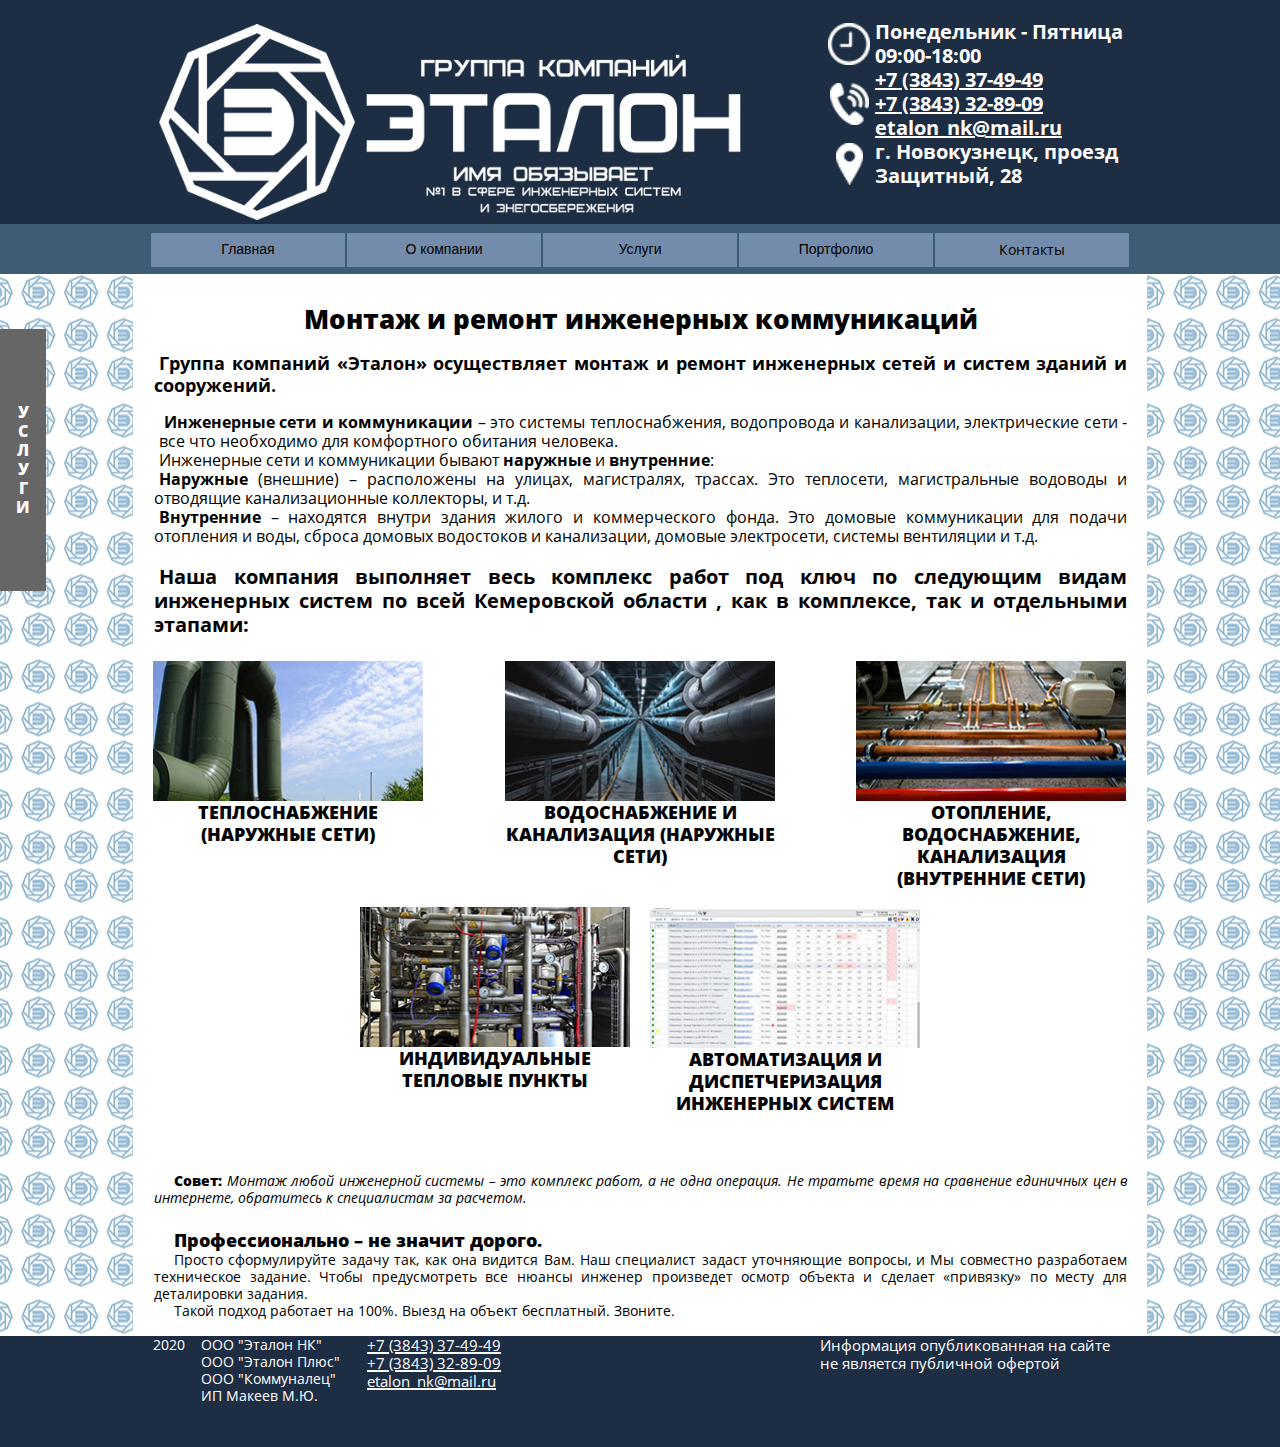
==== assembling.html @ 08f362ea "Upd300320_3" ====
<!DOCTYPE html>
<html class="nojs html css_verticalspacer" lang="ru-RU">
 <head>

  <meta http-equiv="Content-type" content="text/html;charset=UTF-8"/>
  <meta name="generator" content="2018.0.0.379"/>
  <meta name="viewport" content="width=device-width, initial-scale=1.0"/>
  
  <script type="text/javascript">
   // Update the 'nojs'/'js' class on the html node
document.documentElement.className = document.documentElement.className.replace(/\bnojs\b/g, 'js');

// Check that all required assets are uploaded and up-to-date
if(typeof Muse == "undefined") window.Muse = {}; window.Muse.assets = {"required":["museutils.js", "museconfig.js", "jquery.watch.js", "jquery.musepolyfill.bgsize.js", "jquery.musemenu.js", "jquery.museresponsive.js", "require.js", "assembling.css"], "outOfDate":[]};
</script>
  
  <title>ГК &quot;Эталон&quot; - Монтаж и ремонт инженерных коммуникаций</title>
  <!-- CSS -->
  <link rel="stylesheet" type="text/css" href="css/site_global.css?crc=3887733392"/>
  <link rel="stylesheet" type="text/css" href="css/master_sch-a.css?crc=84091119"/>
  <link rel="stylesheet" type="text/css" href="css/assembling.css?crc=327675519" id="pagesheet"/>
  <!-- IE-only CSS -->
  <!--[if lt IE 9]>
  <link rel="stylesheet" type="text/css" href="css/nomq_preview_master_sch-a.css?crc=351978125"/>
  <link rel="stylesheet" type="text/css" href="css/nomq_assembling.css?crc=220797896" id="nomq_pagesheet"/>
  <![endif]-->
  <!-- JS includes -->
  <!--[if lt IE 9]>
  <script src="scripts/html5shiv.js?crc=4241844378" type="text/javascript"></script>
  <![endif]-->
    <!--/*

*/
-->
 </head>
 <body>

  <div class="breakpoint active" id="bp_infinity" data-min-width="1367"><!-- responsive breakpoint node -->
   <div class="clearfix" id="page"><!-- group -->
    <div class="clearfix grpelem" id="ppu29450-3"><!-- column -->
     <div class="clearfix colelem shared_content" id="pu29450-3" data-content-guid="pu29450-3_content"><!-- group -->
      <div class="browser_width grpelem shared_content" id="u29450-3-bw" data-content-guid="u29450-3-bw_content">
       <div class="clearfix" id="u29450-3"><!-- content -->
        <p>&nbsp;</p>
       </div>
      </div>
      <a class="nonblock nontext grpelem shared_content" id="u102" href="index.html" data-content-guid="u102_content"><!-- content --></a>
      <div class="clearfix grpelem shared_content" id="u96295" data-content-guid="u96295_content"><!-- column -->
       <div class="clearfix colelem" id="pu128"><!-- group -->
        <div class="grpelem shared_content" id="u128" data-content-guid="u128_content"><!-- content --></div>
        <div class="clearfix grpelem shared_content" id="u164-6" data-content-guid="u164-6_content"><!-- content -->
         <p id="u164-2">Понедельник - Пятница</p>
         <p id="u164-4">09:00-18:00</p>
        </div>
       </div>
       <div class="clearfix colelem" id="pu140"><!-- group -->
        <div class="grpelem shared_content" id="u140" data-content-guid="u140_content"><!-- content --></div>
        <div class="ts clearfix grpelem shared_content" id="u168-11" data-content-guid="u168-11_content"><!-- content -->
         <p id="u168-3"><a class="nonblock" href="tel:+73843374949"><span id="u168">+7 (3843) 37-49-49</span></a></p>
         <p id="u168-6"><a class="nonblock" href="tel:+73843328909"><span id="u168-4">+7 (3843) 32-89-09</span></a></p>
         <p id="u168-9"><a class="nonblock" href="mailto:etalon_nk@mail.ru"><span id="u168-7">etalon_nk@mail.ru</span></a></p>
        </div>
       </div>
       <div class="clearfix colelem" id="pu152"><!-- group -->
        <div class="grpelem shared_content" id="u152" data-content-guid="u152_content"><!-- content --></div>
        <div class="clearfix grpelem shared_content" id="u172-4" data-content-guid="u172-4_content"><!-- content -->
         <p id="u172-2">г. Новокузнецк, проезд Защитный, 28</p>
        </div>
       </div>
      </div>
     </div>
     <div class="browser_width colelem" id="u182-bw">
      <div id="u182"><!-- group -->
       <div class="clearfix" id="u182_align_to_page">
        <nav class="MenuBar clearfix grpelem" id="menuu217"><!-- horizontal box -->
         <div class="MenuItemContainer clearfix grpelem" id="u225"><!-- vertical box -->
          <a class="nonblock nontext MenuItem MenuItemWithSubMenu borderbox clearfix colelem" id="u226" href="index.html"><!-- horizontal box --><div class="MenuItemLabel NoWrap clearfix grpelem" id="u228-4"><!-- content --><p class="shared_content" data-content-guid="u228-4_0_content">Главная</p></div></a>
         </div>
         <div class="MenuItemContainer clearfix grpelem" id="u15649"><!-- vertical box -->
          <a class="nonblock nontext MenuItem MenuItemWithSubMenu borderbox clearfix colelem" id="u15650" href="company.html"><!-- horizontal box --><div class="MenuItemLabel NoWrap clearfix grpelem" id="u15652-4"><!-- content --><p class="shared_content" data-content-guid="u15652-4_0_content">О компании</p></div></a>
         </div>
         <div class="MenuItemContainer clearfix grpelem" id="u15670"><!-- vertical box -->
          <a class="nonblock nontext MenuItem MenuItemWithSubMenu borderbox clearfix colelem" id="u15671" href="services.html"><!-- horizontal box --><div class="MenuItemLabel NoWrap clearfix grpelem" id="u15672-4"><!-- content --><p class="shared_content" data-content-guid="u15672-4_0_content">Услуги</p></div></a>
         </div>
         <div class="MenuItemContainer clearfix grpelem" id="u15896"><!-- vertical box -->
          <a class="nonblock nontext MenuItem MenuItemWithSubMenu borderbox clearfix colelem" id="u15897" href="portfolio.html"><!-- horizontal box --><div class="MenuItemLabel NoWrap clearfix grpelem" id="u15900-4"><!-- content --><p class="shared_content" data-content-guid="u15900-4_0_content">Портфолио</p></div></a>
         </div>
         <div class="MenuItemContainer clearfix grpelem" id="u16085"><!-- vertical box -->
          <a class="nonblock nontext MenuItem MenuItemWithSubMenu borderbox clearfix colelem" id="u16086" href="contacts.html"><!-- horizontal box --><div class="MenuItemLabel NoWrap clearfix grpelem" id="u16089-4"><!-- content --><p class="shared_content" data-content-guid="u16089-4_0_content">Контакты</p></div></a>
         </div>
        </nav>
       </div>
      </div>
     </div>
     <div class="clearfix colelem shared_content" id="u14480-5" data-content-guid="u14480-5_content"><!-- content -->
      <p>&nbsp;</p>
      <h1>Монтаж и ремонт инженерных коммуникаций</h1>
     </div>
     <div class="clearfix colelem shared_content" id="u71343" data-content-guid="u71343_content"><!-- group -->
      <div class="clearfix grpelem" id="u14483-25"><!-- content -->
       <p id="u14483">&nbsp;</p>
       <p id="u14483-3">Группа компаний «Эталон» осуществляет монтаж и ремонт инженерных сетей и систем зданий и сооружений.</p>
       <p id="u14483-4">&nbsp;</p>
       <p id="u14483-7"><span id="u14483-5">Инженерные сети и коммуникации</span> – это системы теплоснабжения, водопровода и канализации, электрические сети - все что необходимо для комфортного обитания человека.</p>
       <p id="u14483-13">Инженерные сети и коммуникации бывают <span id="u14483-9">наружные </span>и <span id="u14483-11">внутренние</span>:</p>
       <p id="u14483-16"><span id="u14483-14">Наружные</span> (внешние) – расположены на улицах, магистралях, трассах. Это теплосети, магистральные водоводы и отводящие канализационные коллекторы, и т.д.</p>
       <p id="u14483-19"><span id="u14483-17">Внутренние</span> – находятся внутри здания жилого и коммерческого фонда. Это домовые коммуникации для подачи отопления и воды, сброса домовых водостоков и канализации, домовые электросети, системы вентиляции и т.д.</p>
       <p id="u14483-20">&nbsp;</p>
       <p id="u14483-22">Наша компания выполняет весь комплекс работ под ключ по следующим видам инженерных систем по всей Кемеровской области , как в комплексе, так и отдельными этапами:</p>
       <p id="u14483-23">&nbsp;</p>
      </div>
     </div>
     <div class="clearfix colelem shared_content" id="pu96325" data-content-guid="pu96325_content"><!-- group -->
      <div class="clearfix grpelem shared_content" id="u96325" data-content-guid="u96325_content"><!-- column -->
       <a class="nonblock nontext museBGSize shadow colelem" id="u96326" href="teplosnab.html"><!-- simple frame --></a>
       <a class="nonblock nontext clearfix colelem" id="u96327-4" href="teplosnab.html"><!-- content --><p>ТЕПЛОСНАБЖЕНИЕ (НАРУЖНЫЕ СЕТИ)</p></a>
      </div>
      <div class="clearfix grpelem shared_content" id="u96455" data-content-guid="u96455_content"><!-- column -->
       <a class="nonblock nontext museBGSize shadow colelem" id="u96456" href="vodosnab.html"><!-- simple frame --></a>
       <a class="nonblock nontext clearfix colelem" id="u96457-4" href="vodosnab.html"><!-- content --><p>Водоснабжение и канализация (наружные сети)</p></a>
      </div>
      <div class="clearfix grpelem shared_content" id="u96390" data-content-guid="u96390_content"><!-- column -->
       <a class="nonblock nontext museBGSize shadow colelem" id="u96391" href="vnutr.html"><!-- simple frame --></a>
       <a class="nonblock nontext clearfix colelem" id="u96392-4" href="vnutr.html"><!-- content --><p>Отопление, водоснабжение, канализация (внутренние сети)</p></a>
      </div>
     </div>
     <div class="clearfix colelem shared_content" id="pu96520" data-content-guid="pu96520_content"><!-- group -->
      <div class="clearfix grpelem shared_content" id="u96520" data-content-guid="u96520_content"><!-- column -->
       <a class="nonblock nontext museBGSize shadow colelem" id="u96521" href="itp.html"><!-- simple frame --></a>
       <a class="nonblock nontext clearfix colelem" id="u96522-4" href="itp.html"><!-- content --><p>Индивидуальные тепловые пункты</p></a>
      </div>
      <div class="clearfix grpelem shared_content" id="u96585" data-content-guid="u96585_content"><!-- column -->
       <a class="nonblock nontext museBGSize shadow colelem" id="u96586" href="avtomat.html"><!-- simple frame --></a>
       <a class="nonblock nontext clearfix colelem" id="u96587-4" href="avtomat.html"><!-- content --><p>Автоматизация и диспетчеризация инженерных систем</p></a>
      </div>
     </div>
     <div class="clearfix colelem shared_content" id="u71376" data-content-guid="u71376_content"><!-- group -->
      <div class="clearfix grpelem" id="u14501-7"><!-- content -->
       <p id="u14501">&nbsp;</p>
       <p id="u14501-5"><span id="u14501-2">Совет:</span> <span id="u14501-4">Монтаж любой инженерной системы – это комплекс работ, а не одна операция. Не тратьте время на сравнение единичных цен в интернете, обратитесь к специалистам за расчетом.</span></p>
      </div>
     </div>
    </div>
    <nav class="MenuBar clearfix" id="menuu10044"><!-- vertical box -->
     <div class="MenuItemContainer clearfix colelem" id="u10045"><!-- horizontal box -->
      <div class="MenuItem MenuItemWithSubMenu clearfix grpelem" id="u10046"><!-- horizontal box -->
       <div class="MenuItemLabel clearfix grpelem" id="u10049-14"><!-- content -->
        <p class="shared_content" data-content-guid="u10049-14_0_content">У</p>
        <p class="shared_content" data-content-guid="u10049-14_1_content">С</p>
        <p class="shared_content" data-content-guid="u10049-14_2_content">Л</p>
        <p class="shared_content" data-content-guid="u10049-14_3_content">У</p>
        <p class="shared_content" data-content-guid="u10049-14_4_content">Г</p>
        <p class="shared_content" data-content-guid="u10049-14_5_content">И</p>
       </div>
      </div>
      <div class="SubMenu MenuLevel1 clearfix" id="u10050"><!-- vertical box -->
       <ul class="SubMenuView clearfix colelem" id="u10051"><!-- vertical box -->
        <li class="MenuItemContainer clearfix colelem" id="u10236"><!-- horizontal box --><a class="nonblock nontext MenuItem MenuItemWithSubMenu MuseMenuActive clearfix grpelem" id="u10238" href="assembling.html"><!-- horizontal box --><div class="MenuItemLabel clearfix grpelem" id="u10242-4"><!-- content --><p class="shared_content" data-content-guid="u10242-4_0_content">Монтаж и ремонт инженерных коммуникаций</p></div></a><div class="SubMenu MenuLevel2 clearfix" id="u10246"><!-- vertical box --><ul class="SubMenuView clearfix colelem" id="u10248"><!-- vertical box --><li class="MenuItemContainer clearfix colelem" id="u12932"><!-- horizontal box --><a class="nonblock nontext MenuItem MenuItemWithSubMenu clearfix grpelem" id="u12935" href="teplosnab.html"><!-- horizontal box --><div class="MenuItemLabel clearfix grpelem" id="u12941-4"><!-- content --><p class="shared_content" data-content-guid="u12941-4_0_content">Монтаж и ремонт сетей теплоснабжения (наружные сети)</p></div></a></li><li class="MenuItemContainer clearfix colelem" id="u88175"><!-- horizontal box --><a class="nonblock nontext MenuItem MenuItemWithSubMenu clearfix grpelem" id="u88178" href="vodosnab.html"><!-- horizontal box --><div class="MenuItemLabel clearfix grpelem" id="u88180-4"><!-- content --><p class="shared_content" data-content-guid="u88180-4_0_content">Монтаж и ремонт сетей водоснабжения и канализации (наружные сети)</p></div></a></li><li class="MenuItemContainer clearfix colelem" id="u88316"><!-- horizontal box --><a class="nonblock nontext MenuItem MenuItemWithSubMenu clearfix grpelem" id="u88319" href="vnutr.html"><!-- horizontal box --><div class="MenuItemLabel clearfix grpelem" id="u88322-4"><!-- content --><p class="shared_content" data-content-guid="u88322-4_0_content">Монтаж и ремонт систем отопления, водоснабжения и водоотведения (внутренние сети)</p></div></a></li><li class="MenuItemContainer clearfix colelem" id="u104427"><!-- horizontal box --><a class="nonblock nontext MenuItem MenuItemWithSubMenu clearfix grpelem" id="u104428" href="itp.html"><!-- horizontal box --><div class="MenuItemLabel clearfix grpelem" id="u104429-4"><!-- content --><p class="shared_content" data-content-guid="u104429-4_0_content">Монтаж, ремонт и реконструкция тепловых пунктов</p></div></a></li></ul></div></li>
        <li class="MenuItemContainer clearfix colelem" id="u12772"><!-- horizontal box --><div class="MenuItem MenuItemWithSubMenu clearfix grpelem" id="u12773"><!-- horizontal box --><div class="MenuItemLabel clearfix grpelem" id="u12774-4"><!-- content --><p class="shared_content" data-content-guid="u12774-4_0_content">Установка приборов учета</p></div></div></li>
        <li class="MenuItemContainer clearfix colelem" id="u10300"><!-- horizontal box --><div class="MenuItem MenuItemWithSubMenu clearfix grpelem" id="u10303"><!-- horizontal box --><div class="MenuItemLabel clearfix grpelem" id="u10306-4"><!-- content --><p class="shared_content" data-content-guid="u10306-4_0_content">Аварийно-диспетчерское обслуживание</p></div></div></li>
        <li class="MenuItemContainer clearfix colelem" id="u10335"><!-- horizontal box --><div class="MenuItem MenuItemWithSubMenu clearfix grpelem" id="u10338"><!-- horizontal box --><div class="MenuItemLabel clearfix grpelem" id="u10339-4"><!-- content --><p class="shared_content" data-content-guid="u10339-4_0_content">Подготовка к осенне-зимнему периоду</p></div></div></li>
        <li class="MenuItemContainer clearfix colelem" id="u10370"><!-- horizontal box --><div class="MenuItem MenuItemWithSubMenu clearfix grpelem" id="u10371"><!-- horizontal box --><div class="MenuItemLabel clearfix grpelem" id="u10374-4"><!-- content --><p class="shared_content" data-content-guid="u10374-4_0_content">Поверка приборов учета</p></div></div></li>
        <li class="MenuItemContainer clearfix colelem" id="u10405"><!-- horizontal box --><div class="MenuItem MenuItemWithSubMenu clearfix grpelem" id="u10408"><!-- horizontal box --><div class="MenuItemLabel clearfix grpelem" id="u10410-4"><!-- content --><p class="shared_content" data-content-guid="u10410-4_0_content">Сервисное обслуживание приборов</p></div></div></li>
        <li class="MenuItemContainer clearfix colelem" id="u10440"><!-- horizontal box --><a class="nonblock nontext MenuItem MenuItemWithSubMenu clearfix grpelem" id="u10443" href="project.html"><!-- horizontal box --><div class="MenuItemLabel clearfix grpelem" id="u10446-4"><!-- content --><p class="shared_content" data-content-guid="u10446-4_0_content">Проектирование инженерных систем</p></div></a></li>
       </ul>
      </div>
     </div>
    </nav>
    <div class="verticalspacer" data-offset-top="1156" data-content-above-spacer="1156" data-content-below-spacer="253"></div>
    <div class="clearfix grpelem shared_content" id="pu98238" data-content-guid="pu98238_content"><!-- column -->
     <div class="clearfix colelem shared_content" id="u98238" data-content-guid="u98238_content"><!-- group -->
      <div class="clearfix grpelem" id="u98239-11"><!-- content -->
       <p id="u98239">&nbsp;</p>
       <p id="u98239-4"><span id="u98239-2">Профессионально – не значит дорого.</span><span id="u98239-3"></span></p>
       <p id="u98239-6">Просто сформулируйте задачу так, как она видится Вам. Наш специалист задаст уточняющие вопросы, и Мы совместно разработаем техническое задание. Чтобы предусмотреть все нюансы инженер произведет осмотр объекта и сделает «привязку» по месту для деталировки задания.</p>
       <p id="u98239-8">Такой подход работает на 100%. Выезд на объект бесплатный. Звоните.</p>
       <p id="u98239-9">&nbsp;</p>
      </div>
     </div>
     <div class="browser_width colelem" id="u6612-bw">
      <div id="u6612"><!-- group -->
       <div class="clearfix" id="u6612_align_to_page">
        <div class="clearfix grpelem shared_content" id="u925-4" data-content-guid="u925-4_content"><!-- content -->
         <p>2020</p>
        </div>
        <div class="clearfix grpelem shared_content" id="u921-10" data-content-guid="u921-10_content"><!-- content -->
         <p>ООО &quot;Эталон НК&quot;</p>
         <p>ООО &quot;Эталон Плюс&quot;</p>
         <p>ООО &quot;Коммуналец&quot;</p>
         <p>ИП Макеев М.Ю.</p>
        </div>
        <div class="ts clearfix grpelem shared_content" id="u96177-11" data-content-guid="u96177-11_content"><!-- content -->
         <p id="u96177-3"><a class="nonblock" href="tel:+73843374949"><span id="u96177">+7 (3843) 37-49-49</span></a></p>
         <p id="u96177-6"><a class="nonblock" href="tel:+73843328909"><span id="u96177-4">+7 (3843) 32-89-09</span></a></p>
         <p id="u96177-9"><a class="nonblock" href="mailto:etalon_nk@mail.ru"><span id="u96177-7">etalon_nk@mail.ru</span></a></p>
        </div>
        <div class="clearfix grpelem shared_content" id="u929-4" data-content-guid="u929-4_content"><!-- content -->
         <p id="u929-2">Информация опубликованная на сайте не является публичной офертой</p>
        </div>
       </div>
      </div>
     </div>
    </div>
   </div>
  </div>
  <div class="breakpoint" id="bp_1366" data-min-width="1281" data-max-width="1366"><!-- responsive breakpoint node -->
   <div class="clearfix temp_no_id" data-orig-id="page"><!-- group -->
    <div class="clearfix grpelem temp_no_id" data-orig-id="ppu29450-3"><!-- column -->
     <span class="clearfix colelem placeholder" data-placeholder-for="pu29450-3_content"><!-- placeholder node --></span>
     <div class="browser_width colelem temp_no_id" data-orig-id="u182-bw">
      <div class="temp_no_id" data-orig-id="u182"><!-- group -->
       <div class="clearfix temp_no_id" data-orig-id="u182_align_to_page">
        <nav class="MenuBar clearfix grpelem temp_no_id" data-orig-id="menuu217"><!-- horizontal box -->
         <div class="MenuItemContainer clearfix grpelem temp_no_id" data-orig-id="u225"><!-- vertical box -->
          <a class="nonblock nontext MenuItem MenuItemWithSubMenu borderbox clearfix colelem temp_no_id" href="index.html" data-orig-id="u226"><!-- horizontal box --><div class="MenuItemLabel NoWrap clearfix grpelem temp_no_id" data-orig-id="u228-4"><!-- content --><span class="placeholder" data-placeholder-for="u228-4_0_content"><!-- placeholder node --></span></div></a>
         </div>
         <div class="MenuItemContainer clearfix grpelem temp_no_id" data-orig-id="u15649"><!-- vertical box -->
          <a class="nonblock nontext MenuItem MenuItemWithSubMenu borderbox clearfix colelem temp_no_id" href="company.html" data-orig-id="u15650"><!-- horizontal box --><div class="MenuItemLabel NoWrap clearfix grpelem temp_no_id" data-orig-id="u15652-4"><!-- content --><span class="placeholder" data-placeholder-for="u15652-4_0_content"><!-- placeholder node --></span></div></a>
         </div>
         <div class="MenuItemContainer clearfix grpelem temp_no_id" data-orig-id="u15670"><!-- vertical box -->
          <a class="nonblock nontext MenuItem MenuItemWithSubMenu borderbox clearfix colelem temp_no_id" href="services.html" data-orig-id="u15671"><!-- horizontal box --><div class="MenuItemLabel NoWrap clearfix grpelem temp_no_id" data-orig-id="u15672-4"><!-- content --><span class="placeholder" data-placeholder-for="u15672-4_0_content"><!-- placeholder node --></span></div></a>
         </div>
         <div class="MenuItemContainer clearfix grpelem temp_no_id" data-orig-id="u15896"><!-- vertical box -->
          <a class="nonblock nontext MenuItem MenuItemWithSubMenu borderbox clearfix colelem temp_no_id" href="portfolio.html" data-orig-id="u15897"><!-- horizontal box --><div class="MenuItemLabel NoWrap clearfix grpelem temp_no_id" data-orig-id="u15900-4"><!-- content --><span class="placeholder" data-placeholder-for="u15900-4_0_content"><!-- placeholder node --></span></div></a>
         </div>
         <div class="MenuItemContainer clearfix grpelem temp_no_id" data-orig-id="u16085"><!-- vertical box -->
          <a class="nonblock nontext MenuItem MenuItemWithSubMenu borderbox clearfix colelem temp_no_id" href="contacts.html" data-orig-id="u16086"><!-- horizontal box --><div class="MenuItemLabel NoWrap clearfix grpelem temp_no_id" data-orig-id="u16089-4"><!-- content --><span class="placeholder" data-placeholder-for="u16089-4_0_content"><!-- placeholder node --></span></div></a>
         </div>
        </nav>
       </div>
      </div>
     </div>
     <span class="clearfix colelem placeholder" data-placeholder-for="u14480-5_content"><!-- placeholder node --></span>
     <span class="clearfix colelem placeholder" data-placeholder-for="u71343_content"><!-- placeholder node --></span>
     <span class="clearfix colelem placeholder" data-placeholder-for="pu96325_content"><!-- placeholder node --></span>
     <span class="clearfix colelem placeholder" data-placeholder-for="pu96520_content"><!-- placeholder node --></span>
     <span class="clearfix colelem placeholder" data-placeholder-for="u71376_content"><!-- placeholder node --></span>
    </div>
    <nav class="MenuBar clearfix temp_no_id" data-orig-id="menuu10044"><!-- vertical box -->
     <div class="MenuItemContainer clearfix colelem temp_no_id" data-orig-id="u10045"><!-- horizontal box -->
      <div class="MenuItem MenuItemWithSubMenu clearfix grpelem temp_no_id" data-orig-id="u10046"><!-- horizontal box -->
       <div class="MenuItemLabel clearfix grpelem temp_no_id" data-orig-id="u10049-14"><!-- content -->
        <span class="placeholder" data-placeholder-for="u10049-14_0_content"><!-- placeholder node --></span>
        <span class="placeholder" data-placeholder-for="u10049-14_1_content"><!-- placeholder node --></span>
        <span class="placeholder" data-placeholder-for="u10049-14_2_content"><!-- placeholder node --></span>
        <span class="placeholder" data-placeholder-for="u10049-14_3_content"><!-- placeholder node --></span>
        <span class="placeholder" data-placeholder-for="u10049-14_4_content"><!-- placeholder node --></span>
        <span class="placeholder" data-placeholder-for="u10049-14_5_content"><!-- placeholder node --></span>
       </div>
      </div>
      <div class="SubMenu MenuLevel1 clearfix temp_no_id" data-orig-id="u10050"><!-- vertical box -->
       <ul class="SubMenuView clearfix colelem temp_no_id" data-orig-id="u10051"><!-- vertical box -->
        <li class="MenuItemContainer clearfix colelem temp_no_id" data-orig-id="u10236"><!-- horizontal box --><a class="nonblock nontext MenuItem MenuItemWithSubMenu MuseMenuActive clearfix grpelem temp_no_id" href="assembling.html" data-orig-id="u10238"><!-- horizontal box --><div class="MenuItemLabel clearfix grpelem temp_no_id" data-orig-id="u10242-4"><!-- content --><span class="placeholder" data-placeholder-for="u10242-4_0_content"><!-- placeholder node --></span></div></a><div class="SubMenu MenuLevel2 clearfix temp_no_id" data-orig-id="u10246"><!-- vertical box --><ul class="SubMenuView clearfix colelem temp_no_id" data-orig-id="u10248"><!-- vertical box --><li class="MenuItemContainer clearfix colelem temp_no_id" data-orig-id="u12932"><!-- horizontal box --><a class="nonblock nontext MenuItem MenuItemWithSubMenu clearfix grpelem temp_no_id" href="teplosnab.html" data-orig-id="u12935"><!-- horizontal box --><div class="MenuItemLabel clearfix grpelem temp_no_id" data-orig-id="u12941-4"><!-- content --><span class="placeholder" data-placeholder-for="u12941-4_0_content"><!-- placeholder node --></span></div></a></li><li class="MenuItemContainer clearfix colelem temp_no_id" data-orig-id="u88175"><!-- horizontal box --><a class="nonblock nontext MenuItem MenuItemWithSubMenu clearfix grpelem temp_no_id" href="vodosnab.html" data-orig-id="u88178"><!-- horizontal box --><div class="MenuItemLabel clearfix grpelem temp_no_id" data-orig-id="u88180-4"><!-- content --><span class="placeholder" data-placeholder-for="u88180-4_0_content"><!-- placeholder node --></span></div></a></li><li class="MenuItemContainer clearfix colelem temp_no_id" data-orig-id="u88316"><!-- horizontal box --><a class="nonblock nontext MenuItem MenuItemWithSubMenu clearfix grpelem temp_no_id" href="vnutr.html" data-orig-id="u88319"><!-- horizontal box --><div class="MenuItemLabel clearfix grpelem temp_no_id" data-orig-id="u88322-4"><!-- content --><span class="placeholder" data-placeholder-for="u88322-4_0_content"><!-- placeholder node --></span></div></a></li><li class="MenuItemContainer clearfix colelem temp_no_id" data-orig-id="u104427"><!-- horizontal box --><a class="nonblock nontext MenuItem MenuItemWithSubMenu clearfix grpelem temp_no_id" href="itp.html" data-orig-id="u104428"><!-- horizontal box --><div class="MenuItemLabel clearfix grpelem temp_no_id" data-orig-id="u104429-4"><!-- content --><span class="placeholder" data-placeholder-for="u104429-4_0_content"><!-- placeholder node --></span></div></a></li></ul></div></li>
        <li class="MenuItemContainer clearfix colelem temp_no_id" data-orig-id="u12772"><!-- horizontal box --><div class="MenuItem MenuItemWithSubMenu clearfix grpelem temp_no_id" data-orig-id="u12773"><!-- horizontal box --><div class="MenuItemLabel clearfix grpelem temp_no_id" data-orig-id="u12774-4"><!-- content --><span class="placeholder" data-placeholder-for="u12774-4_0_content"><!-- placeholder node --></span></div></div></li>
        <li class="MenuItemContainer clearfix colelem temp_no_id" data-orig-id="u10300"><!-- horizontal box --><div class="MenuItem MenuItemWithSubMenu clearfix grpelem temp_no_id" data-orig-id="u10303"><!-- horizontal box --><div class="MenuItemLabel clearfix grpelem temp_no_id" data-orig-id="u10306-4"><!-- content --><span class="placeholder" data-placeholder-for="u10306-4_0_content"><!-- placeholder node --></span></div></div></li>
        <li class="MenuItemContainer clearfix colelem temp_no_id" data-orig-id="u10335"><!-- horizontal box --><div class="MenuItem MenuItemWithSubMenu clearfix grpelem temp_no_id" data-orig-id="u10338"><!-- horizontal box --><div class="MenuItemLabel clearfix grpelem temp_no_id" data-orig-id="u10339-4"><!-- content --><span class="placeholder" data-placeholder-for="u10339-4_0_content"><!-- placeholder node --></span></div></div></li>
        <li class="MenuItemContainer clearfix colelem temp_no_id" data-orig-id="u10370"><!-- horizontal box --><div class="MenuItem MenuItemWithSubMenu clearfix grpelem temp_no_id" data-orig-id="u10371"><!-- horizontal box --><div class="MenuItemLabel clearfix grpelem temp_no_id" data-orig-id="u10374-4"><!-- content --><span class="placeholder" data-placeholder-for="u10374-4_0_content"><!-- placeholder node --></span></div></div></li>
        <li class="MenuItemContainer clearfix colelem temp_no_id" data-orig-id="u10405"><!-- horizontal box --><div class="MenuItem MenuItemWithSubMenu clearfix grpelem temp_no_id" data-orig-id="u10408"><!-- horizontal box --><div class="MenuItemLabel clearfix grpelem temp_no_id" data-orig-id="u10410-4"><!-- content --><span class="placeholder" data-placeholder-for="u10410-4_0_content"><!-- placeholder node --></span></div></div></li>
        <li class="MenuItemContainer clearfix colelem temp_no_id" data-orig-id="u10440"><!-- horizontal box --><a class="nonblock nontext MenuItem MenuItemWithSubMenu clearfix grpelem temp_no_id" href="project.html" data-orig-id="u10443"><!-- horizontal box --><div class="MenuItemLabel clearfix grpelem temp_no_id" data-orig-id="u10446-4"><!-- content --><span class="placeholder" data-placeholder-for="u10446-4_0_content"><!-- placeholder node --></span></div></a></li>
       </ul>
      </div>
     </div>
    </nav>
    <div class="verticalspacer" data-offset-top="1222" data-content-above-spacer="1222" data-content-below-spacer="225"></div>
    <span class="clearfix grpelem placeholder" data-placeholder-for="pu98238_content"><!-- placeholder node --></span>
   </div>
  </div>
  <div class="breakpoint" id="bp_1280" data-min-width="1025" data-max-width="1280"><!-- responsive breakpoint node -->
   <div class="clearfix temp_no_id" data-orig-id="page"><!-- group -->
    <div class="clearfix grpelem temp_no_id" data-orig-id="ppu29450-3"><!-- column -->
     <span class="clearfix colelem placeholder" data-placeholder-for="pu29450-3_content"><!-- placeholder node --></span>
     <div class="browser_width colelem temp_no_id" data-orig-id="u182-bw">
      <div class="temp_no_id" data-orig-id="u182"><!-- group -->
       <div class="clearfix temp_no_id" data-orig-id="u182_align_to_page">
        <nav class="MenuBar clearfix grpelem temp_no_id" data-orig-id="menuu217"><!-- horizontal box -->
         <div class="MenuItemContainer clearfix grpelem temp_no_id" data-orig-id="u225"><!-- vertical box -->
          <a class="nonblock nontext MenuItem MenuItemWithSubMenu borderbox clearfix colelem temp_no_id" href="index.html" data-orig-id="u226"><!-- horizontal box --><div class="MenuItemLabel NoWrap clearfix grpelem temp_no_id" data-orig-id="u228-4"><!-- content --><span class="placeholder" data-placeholder-for="u228-4_0_content"><!-- placeholder node --></span></div></a>
         </div>
         <div class="MenuItemContainer clearfix grpelem temp_no_id" data-orig-id="u15649"><!-- vertical box -->
          <a class="nonblock nontext MenuItem MenuItemWithSubMenu borderbox clearfix colelem temp_no_id" href="company.html" data-orig-id="u15650"><!-- horizontal box --><div class="MenuItemLabel NoWrap clearfix grpelem temp_no_id" data-orig-id="u15652-4"><!-- content --><span class="placeholder" data-placeholder-for="u15652-4_0_content"><!-- placeholder node --></span></div></a>
         </div>
         <div class="MenuItemContainer clearfix grpelem temp_no_id" data-orig-id="u15670"><!-- vertical box -->
          <a class="nonblock nontext MenuItem MenuItemWithSubMenu borderbox clearfix colelem temp_no_id" href="services.html" data-orig-id="u15671"><!-- horizontal box --><div class="MenuItemLabel NoWrap clearfix grpelem temp_no_id" data-orig-id="u15672-4"><!-- content --><span class="placeholder" data-placeholder-for="u15672-4_0_content"><!-- placeholder node --></span></div></a>
         </div>
         <div class="MenuItemContainer clearfix grpelem temp_no_id" data-orig-id="u15896"><!-- vertical box -->
          <a class="nonblock nontext MenuItem MenuItemWithSubMenu borderbox clearfix colelem temp_no_id" href="portfolio.html" data-orig-id="u15897"><!-- horizontal box --><div class="MenuItemLabel NoWrap clearfix grpelem temp_no_id" data-orig-id="u15900-4"><!-- content --><span class="placeholder" data-placeholder-for="u15900-4_0_content"><!-- placeholder node --></span></div></a>
         </div>
         <div class="MenuItemContainer clearfix grpelem temp_no_id" data-orig-id="u16085"><!-- vertical box -->
          <a class="nonblock nontext MenuItem MenuItemWithSubMenu borderbox clearfix colelem temp_no_id" href="contacts.html" data-orig-id="u16086"><!-- horizontal box --><div class="MenuItemLabel NoWrap clearfix grpelem temp_no_id" data-orig-id="u16089-4"><!-- content --><span class="placeholder" data-placeholder-for="u16089-4_0_content"><!-- placeholder node --></span></div></a>
         </div>
        </nav>
       </div>
      </div>
     </div>
     <span class="clearfix colelem placeholder" data-placeholder-for="u14480-5_content"><!-- placeholder node --></span>
     <span class="clearfix colelem placeholder" data-placeholder-for="u71343_content"><!-- placeholder node --></span>
     <span class="clearfix colelem placeholder" data-placeholder-for="pu96325_content"><!-- placeholder node --></span>
     <span class="clearfix colelem placeholder" data-placeholder-for="pu96520_content"><!-- placeholder node --></span>
     <span class="clearfix colelem placeholder" data-placeholder-for="u71376_content"><!-- placeholder node --></span>
    </div>
    <nav class="MenuBar clearfix temp_no_id" data-orig-id="menuu10044"><!-- vertical box -->
     <div class="MenuItemContainer clearfix colelem temp_no_id" data-orig-id="u10045"><!-- horizontal box -->
      <div class="MenuItem MenuItemWithSubMenu clearfix grpelem temp_no_id" data-orig-id="u10046"><!-- horizontal box -->
       <div class="MenuItemLabel clearfix grpelem temp_no_id" data-orig-id="u10049-14"><!-- content -->
        <span class="placeholder" data-placeholder-for="u10049-14_0_content"><!-- placeholder node --></span>
        <span class="placeholder" data-placeholder-for="u10049-14_1_content"><!-- placeholder node --></span>
        <span class="placeholder" data-placeholder-for="u10049-14_2_content"><!-- placeholder node --></span>
        <span class="placeholder" data-placeholder-for="u10049-14_3_content"><!-- placeholder node --></span>
        <span class="placeholder" data-placeholder-for="u10049-14_4_content"><!-- placeholder node --></span>
        <span class="placeholder" data-placeholder-for="u10049-14_5_content"><!-- placeholder node --></span>
       </div>
      </div>
      <div class="SubMenu MenuLevel1 clearfix temp_no_id" data-orig-id="u10050"><!-- vertical box -->
       <ul class="SubMenuView clearfix colelem temp_no_id" data-orig-id="u10051"><!-- vertical box -->
        <li class="MenuItemContainer clearfix colelem temp_no_id" data-orig-id="u10236"><!-- horizontal box --><a class="nonblock nontext MenuItem MenuItemWithSubMenu MuseMenuActive clearfix grpelem temp_no_id" href="assembling.html" data-orig-id="u10238"><!-- horizontal box --><div class="MenuItemLabel clearfix grpelem temp_no_id" data-orig-id="u10242-4"><!-- content --><span class="placeholder" data-placeholder-for="u10242-4_0_content"><!-- placeholder node --></span></div></a><div class="SubMenu MenuLevel2 clearfix temp_no_id" data-orig-id="u10246"><!-- vertical box --><ul class="SubMenuView clearfix colelem temp_no_id" data-orig-id="u10248"><!-- vertical box --><li class="MenuItemContainer clearfix colelem temp_no_id" data-orig-id="u12932"><!-- horizontal box --><a class="nonblock nontext MenuItem MenuItemWithSubMenu clearfix grpelem temp_no_id" href="teplosnab.html" data-orig-id="u12935"><!-- horizontal box --><div class="MenuItemLabel clearfix grpelem temp_no_id" data-orig-id="u12941-4"><!-- content --><span class="placeholder" data-placeholder-for="u12941-4_0_content"><!-- placeholder node --></span></div></a></li><li class="MenuItemContainer clearfix colelem temp_no_id" data-orig-id="u88175"><!-- horizontal box --><a class="nonblock nontext MenuItem MenuItemWithSubMenu clearfix grpelem temp_no_id" href="vodosnab.html" data-orig-id="u88178"><!-- horizontal box --><div class="MenuItemLabel clearfix grpelem temp_no_id" data-orig-id="u88180-4"><!-- content --><span class="placeholder" data-placeholder-for="u88180-4_0_content"><!-- placeholder node --></span></div></a></li><li class="MenuItemContainer clearfix colelem temp_no_id" data-orig-id="u88316"><!-- horizontal box --><a class="nonblock nontext MenuItem MenuItemWithSubMenu clearfix grpelem temp_no_id" href="vnutr.html" data-orig-id="u88319"><!-- horizontal box --><div class="MenuItemLabel clearfix grpelem temp_no_id" data-orig-id="u88322-4"><!-- content --><span class="placeholder" data-placeholder-for="u88322-4_0_content"><!-- placeholder node --></span></div></a></li><li class="MenuItemContainer clearfix colelem temp_no_id" data-orig-id="u104427"><!-- horizontal box --><a class="nonblock nontext MenuItem MenuItemWithSubMenu clearfix grpelem temp_no_id" href="itp.html" data-orig-id="u104428"><!-- horizontal box --><div class="MenuItemLabel clearfix grpelem temp_no_id" data-orig-id="u104429-4"><!-- content --><span class="placeholder" data-placeholder-for="u104429-4_0_content"><!-- placeholder node --></span></div></a></li></ul></div></li>
        <li class="MenuItemContainer clearfix colelem temp_no_id" data-orig-id="u12772"><!-- horizontal box --><div class="MenuItem MenuItemWithSubMenu clearfix grpelem temp_no_id" data-orig-id="u12773"><!-- horizontal box --><div class="MenuItemLabel clearfix grpelem temp_no_id" data-orig-id="u12774-4"><!-- content --><span class="placeholder" data-placeholder-for="u12774-4_0_content"><!-- placeholder node --></span></div></div></li>
        <li class="MenuItemContainer clearfix colelem temp_no_id" data-orig-id="u10300"><!-- horizontal box --><div class="MenuItem MenuItemWithSubMenu clearfix grpelem temp_no_id" data-orig-id="u10303"><!-- horizontal box --><div class="MenuItemLabel clearfix grpelem temp_no_id" data-orig-id="u10306-4"><!-- content --><span class="placeholder" data-placeholder-for="u10306-4_0_content"><!-- placeholder node --></span></div></div></li>
        <li class="MenuItemContainer clearfix colelem temp_no_id" data-orig-id="u10335"><!-- horizontal box --><div class="MenuItem MenuItemWithSubMenu clearfix grpelem temp_no_id" data-orig-id="u10338"><!-- horizontal box --><div class="MenuItemLabel clearfix grpelem temp_no_id" data-orig-id="u10339-4"><!-- content --><span class="placeholder" data-placeholder-for="u10339-4_0_content"><!-- placeholder node --></span></div></div></li>
        <li class="MenuItemContainer clearfix colelem temp_no_id" data-orig-id="u10370"><!-- horizontal box --><div class="MenuItem MenuItemWithSubMenu clearfix grpelem temp_no_id" data-orig-id="u10371"><!-- horizontal box --><div class="MenuItemLabel clearfix grpelem temp_no_id" data-orig-id="u10374-4"><!-- content --><span class="placeholder" data-placeholder-for="u10374-4_0_content"><!-- placeholder node --></span></div></div></li>
        <li class="MenuItemContainer clearfix colelem temp_no_id" data-orig-id="u10405"><!-- horizontal box --><div class="MenuItem MenuItemWithSubMenu clearfix grpelem temp_no_id" data-orig-id="u10408"><!-- horizontal box --><div class="MenuItemLabel clearfix grpelem temp_no_id" data-orig-id="u10410-4"><!-- content --><span class="placeholder" data-placeholder-for="u10410-4_0_content"><!-- placeholder node --></span></div></div></li>
        <li class="MenuItemContainer clearfix colelem temp_no_id" data-orig-id="u10440"><!-- horizontal box --><a class="nonblock nontext MenuItem MenuItemWithSubMenu clearfix grpelem temp_no_id" href="project.html" data-orig-id="u10443"><!-- horizontal box --><div class="MenuItemLabel clearfix grpelem temp_no_id" data-orig-id="u10446-4"><!-- content --><span class="placeholder" data-placeholder-for="u10446-4_0_content"><!-- placeholder node --></span></div></a></li>
       </ul>
      </div>
     </div>
    </nav>
    <div class="verticalspacer" data-offset-top="1172" data-content-above-spacer="1171" data-content-below-spacer="234"></div>
    <span class="clearfix grpelem placeholder" data-placeholder-for="pu98238_content"><!-- placeholder node --></span>
   </div>
  </div>
  <div class="breakpoint" id="bp_1024" data-min-width="961" data-max-width="1024"><!-- responsive breakpoint node -->
   <div class="clearfix temp_no_id" data-orig-id="page"><!-- group -->
    <div class="clearfix grpelem temp_no_id" data-orig-id="ppu29450-3"><!-- column -->
     <div class="clearfix colelem temp_no_id" data-orig-id="pu29450-3"><!-- group -->
      <span class="browser_width grpelem placeholder" data-placeholder-for="u29450-3-bw_content"><!-- placeholder node --></span>
      <span class="nonblock nontext grpelem placeholder" data-placeholder-for="u102_content"><!-- placeholder node --></span>
      <span class="clearfix grpelem placeholder" data-placeholder-for="u96295_content"><!-- placeholder node --></span>
      <div class="browser_width grpelem temp_no_id" data-orig-id="u182-bw">
       <div class="temp_no_id" data-orig-id="u182"><!-- group -->
        <div class="clearfix temp_no_id" data-orig-id="u182_align_to_page">
         <nav class="MenuBar clearfix grpelem temp_no_id" data-orig-id="menuu217"><!-- horizontal box -->
          <div class="MenuItemContainer clearfix grpelem temp_no_id" data-orig-id="u225"><!-- vertical box -->
           <a class="nonblock nontext MenuItem MenuItemWithSubMenu borderbox clearfix colelem temp_no_id" href="index.html" data-orig-id="u226"><!-- horizontal box --><div class="MenuItemLabel NoWrap clearfix grpelem temp_no_id" data-orig-id="u228-4"><!-- content --><span class="placeholder" data-placeholder-for="u228-4_0_content"><!-- placeholder node --></span></div></a>
          </div>
          <div class="MenuItemContainer clearfix grpelem temp_no_id" data-orig-id="u15649"><!-- vertical box -->
           <a class="nonblock nontext MenuItem MenuItemWithSubMenu borderbox clearfix colelem temp_no_id" href="company.html" data-orig-id="u15650"><!-- horizontal box --><div class="MenuItemLabel NoWrap clearfix grpelem temp_no_id" data-orig-id="u15652-4"><!-- content --><span class="placeholder" data-placeholder-for="u15652-4_0_content"><!-- placeholder node --></span></div></a>
          </div>
          <div class="MenuItemContainer clearfix grpelem temp_no_id" data-orig-id="u15670"><!-- vertical box -->
           <a class="nonblock nontext MenuItem MenuItemWithSubMenu borderbox clearfix colelem temp_no_id" href="services.html" data-orig-id="u15671"><!-- horizontal box --><div class="MenuItemLabel NoWrap clearfix grpelem temp_no_id" data-orig-id="u15672-4"><!-- content --><span class="placeholder" data-placeholder-for="u15672-4_0_content"><!-- placeholder node --></span></div></a>
          </div>
          <div class="MenuItemContainer clearfix grpelem temp_no_id" data-orig-id="u15896"><!-- vertical box -->
           <a class="nonblock nontext MenuItem MenuItemWithSubMenu borderbox clearfix colelem temp_no_id" href="portfolio.html" data-orig-id="u15897"><!-- horizontal box --><div class="MenuItemLabel NoWrap clearfix grpelem temp_no_id" data-orig-id="u15900-4"><!-- content --><span class="placeholder" data-placeholder-for="u15900-4_0_content"><!-- placeholder node --></span></div></a>
          </div>
          <div class="MenuItemContainer clearfix grpelem temp_no_id" data-orig-id="u16085"><!-- vertical box -->
           <a class="nonblock nontext MenuItem MenuItemWithSubMenu borderbox clearfix colelem temp_no_id" href="contacts.html" data-orig-id="u16086"><!-- horizontal box --><div class="MenuItemLabel NoWrap clearfix grpelem temp_no_id" data-orig-id="u16089-4"><!-- content --><span class="placeholder" data-placeholder-for="u16089-4_0_content"><!-- placeholder node --></span></div></a>
          </div>
         </nav>
        </div>
       </div>
      </div>
     </div>
     <span class="clearfix colelem placeholder" data-placeholder-for="u14480-5_content"><!-- placeholder node --></span>
     <span class="clearfix colelem placeholder" data-placeholder-for="u71343_content"><!-- placeholder node --></span>
     <div class="clearfix colelem temp_no_id" data-orig-id="pu96325"><!-- group -->
      <span class="clearfix grpelem placeholder" data-placeholder-for="u96325_content"><!-- placeholder node --></span>
      <span class="clearfix grpelem placeholder" data-placeholder-for="u96455_content"><!-- placeholder node --></span>
     </div>
     <div class="clearfix colelem" id="pu96390"><!-- group -->
      <span class="clearfix grpelem placeholder" data-placeholder-for="u96390_content"><!-- placeholder node --></span>
      <span class="clearfix grpelem placeholder" data-placeholder-for="u96520_content"><!-- placeholder node --></span>
     </div>
     <span class="clearfix colelem placeholder" data-placeholder-for="u96585_content"><!-- placeholder node --></span>
     <span class="clearfix colelem placeholder" data-placeholder-for="u71376_content"><!-- placeholder node --></span>
    </div>
    <div class="verticalspacer" data-offset-top="1402" data-content-above-spacer="1402" data-content-below-spacer="231"></div>
    <span class="clearfix grpelem placeholder" data-placeholder-for="pu98238_content"><!-- placeholder node --></span>
   </div>
  </div>
  <div class="breakpoint" id="bp_960" data-min-width="769" data-max-width="960"><!-- responsive breakpoint node -->
   <div class="clearfix temp_no_id" data-orig-id="page"><!-- group -->
    <div class="clearfix grpelem temp_no_id" data-orig-id="ppu29450-3"><!-- column -->
     <div class="clearfix colelem temp_no_id" data-orig-id="pu29450-3"><!-- group -->
      <span class="browser_width grpelem placeholder" data-placeholder-for="u29450-3-bw_content"><!-- placeholder node --></span>
      <span class="nonblock nontext grpelem placeholder" data-placeholder-for="u102_content"><!-- placeholder node --></span>
      <div class="clearfix grpelem temp_no_id" data-orig-id="u96295"><!-- group -->
       <div class="clearfix grpelem temp_no_id" data-orig-id="pu128"><!-- column -->
        <span class="colelem placeholder" data-placeholder-for="u128_content"><!-- placeholder node --></span>
        <span class="colelem placeholder" data-placeholder-for="u140_content"><!-- placeholder node --></span>
        <span class="colelem placeholder" data-placeholder-for="u152_content"><!-- placeholder node --></span>
       </div>
       <div class="clearfix grpelem" id="pu164-6"><!-- column -->
        <span class="clearfix colelem placeholder" data-placeholder-for="u164-6_content"><!-- placeholder node --></span>
        <span class="ts clearfix colelem placeholder" data-placeholder-for="u168-11_content"><!-- placeholder node --></span>
        <span class="clearfix colelem placeholder" data-placeholder-for="u172-4_content"><!-- placeholder node --></span>
       </div>
      </div>
      <div class="browser_width grpelem temp_no_id" data-orig-id="u182-bw">
       <div class="temp_no_id" data-orig-id="u182"><!-- group -->
        <div class="clearfix temp_no_id" data-orig-id="u182_align_to_page">
         <nav class="MenuBar clearfix grpelem temp_no_id" data-orig-id="menuu217"><!-- horizontal box -->
          <div class="MenuItemContainer clearfix grpelem temp_no_id" data-orig-id="u225"><!-- vertical box -->
           <a class="nonblock nontext MenuItem MenuItemWithSubMenu borderbox clearfix colelem temp_no_id" href="index.html" data-orig-id="u226"><!-- horizontal box --><div class="MenuItemLabel NoWrap clearfix grpelem temp_no_id" data-orig-id="u228-4"><!-- content --><span class="placeholder" data-placeholder-for="u228-4_0_content"><!-- placeholder node --></span></div></a>
          </div>
          <div class="MenuItemContainer clearfix grpelem temp_no_id" data-orig-id="u15649"><!-- vertical box -->
           <a class="nonblock nontext MenuItem MenuItemWithSubMenu borderbox clearfix colelem temp_no_id" href="company.html" data-orig-id="u15650"><!-- horizontal box --><div class="MenuItemLabel NoWrap clearfix grpelem temp_no_id" data-orig-id="u15652-4"><!-- content --><span class="placeholder" data-placeholder-for="u15652-4_0_content"><!-- placeholder node --></span></div></a>
          </div>
          <div class="MenuItemContainer clearfix grpelem temp_no_id" data-orig-id="u15670"><!-- vertical box -->
           <a class="nonblock nontext MenuItem MenuItemWithSubMenu borderbox clearfix colelem temp_no_id" href="services.html" data-orig-id="u15671"><!-- horizontal box --><div class="MenuItemLabel NoWrap clearfix grpelem temp_no_id" data-orig-id="u15672-4"><!-- content --><span class="placeholder" data-placeholder-for="u15672-4_0_content"><!-- placeholder node --></span></div></a>
          </div>
          <div class="MenuItemContainer clearfix grpelem temp_no_id" data-orig-id="u15896"><!-- vertical box -->
           <a class="nonblock nontext MenuItem MenuItemWithSubMenu borderbox clearfix colelem temp_no_id" href="portfolio.html" data-orig-id="u15897"><!-- horizontal box --><div class="MenuItemLabel NoWrap clearfix grpelem temp_no_id" data-orig-id="u15900-4"><!-- content --><span class="placeholder" data-placeholder-for="u15900-4_0_content"><!-- placeholder node --></span></div></a>
          </div>
          <div class="MenuItemContainer clearfix grpelem temp_no_id" data-orig-id="u16085"><!-- vertical box -->
           <a class="nonblock nontext MenuItem MenuItemWithSubMenu borderbox clearfix colelem temp_no_id" href="contacts.html" data-orig-id="u16086"><!-- horizontal box --><div class="MenuItemLabel NoWrap clearfix grpelem temp_no_id" data-orig-id="u16089-4"><!-- content --><span class="placeholder" data-placeholder-for="u16089-4_0_content"><!-- placeholder node --></span></div></a>
          </div>
         </nav>
        </div>
       </div>
      </div>
     </div>
     <span class="clearfix colelem placeholder" data-placeholder-for="u14480-5_content"><!-- placeholder node --></span>
     <span class="clearfix colelem placeholder" data-placeholder-for="u71343_content"><!-- placeholder node --></span>
     <div class="clearfix colelem temp_no_id" data-orig-id="pu96325"><!-- group -->
      <span class="clearfix grpelem placeholder" data-placeholder-for="u96325_content"><!-- placeholder node --></span>
      <span class="clearfix grpelem placeholder" data-placeholder-for="u96455_content"><!-- placeholder node --></span>
     </div>
     <div class="clearfix colelem temp_no_id" data-orig-id="pu96390"><!-- group -->
      <span class="clearfix grpelem placeholder" data-placeholder-for="u96390_content"><!-- placeholder node --></span>
      <span class="clearfix grpelem placeholder" data-placeholder-for="u96520_content"><!-- placeholder node --></span>
     </div>
     <span class="clearfix colelem placeholder" data-placeholder-for="u96585_content"><!-- placeholder node --></span>
     <span class="clearfix colelem placeholder" data-placeholder-for="u71376_content"><!-- placeholder node --></span>
    </div>
    <nav class="MenuBar clearfix temp_no_id" data-orig-id="menuu10044"><!-- vertical box -->
     <div class="MenuItemContainer clearfix colelem temp_no_id" data-orig-id="u10045"><!-- horizontal box -->
      <div class="MenuItem MenuItemWithSubMenu clearfix grpelem temp_no_id" data-orig-id="u10046"><!-- horizontal box -->
       <div class="MenuItemLabel clearfix grpelem temp_no_id" data-orig-id="u10049-14"><!-- content -->
        <span class="placeholder" data-placeholder-for="u10049-14_0_content"><!-- placeholder node --></span>
        <span class="placeholder" data-placeholder-for="u10049-14_1_content"><!-- placeholder node --></span>
        <span class="placeholder" data-placeholder-for="u10049-14_2_content"><!-- placeholder node --></span>
        <span class="placeholder" data-placeholder-for="u10049-14_3_content"><!-- placeholder node --></span>
        <span class="placeholder" data-placeholder-for="u10049-14_4_content"><!-- placeholder node --></span>
        <span class="placeholder" data-placeholder-for="u10049-14_5_content"><!-- placeholder node --></span>
       </div>
      </div>
      <div class="SubMenu MenuLevel1 clearfix temp_no_id" data-orig-id="u10050"><!-- vertical box -->
       <ul class="SubMenuView clearfix colelem temp_no_id" data-orig-id="u10051"><!-- vertical box -->
        <li class="MenuItemContainer clearfix colelem temp_no_id" data-orig-id="u10236"><!-- horizontal box --><a class="nonblock nontext MenuItem MenuItemWithSubMenu MuseMenuActive clearfix grpelem temp_no_id" href="assembling.html" data-orig-id="u10238"><!-- horizontal box --><div class="MenuItemLabel clearfix grpelem temp_no_id" data-orig-id="u10242-4"><!-- content --><span class="placeholder" data-placeholder-for="u10242-4_0_content"><!-- placeholder node --></span></div></a><div class="SubMenu MenuLevel2 clearfix temp_no_id" data-orig-id="u10246"><!-- vertical box --><ul class="SubMenuView clearfix colelem temp_no_id" data-orig-id="u10248"><!-- vertical box --><li class="MenuItemContainer clearfix colelem temp_no_id" data-orig-id="u12932"><!-- horizontal box --><a class="nonblock nontext MenuItem MenuItemWithSubMenu clearfix grpelem temp_no_id" href="teplosnab.html" data-orig-id="u12935"><!-- horizontal box --><div class="MenuItemLabel clearfix grpelem temp_no_id" data-orig-id="u12941-4"><!-- content --><span class="placeholder" data-placeholder-for="u12941-4_0_content"><!-- placeholder node --></span></div></a></li><li class="MenuItemContainer clearfix colelem temp_no_id" data-orig-id="u88175"><!-- horizontal box --><a class="nonblock nontext MenuItem MenuItemWithSubMenu clearfix grpelem temp_no_id" href="vodosnab.html" data-orig-id="u88178"><!-- horizontal box --><div class="MenuItemLabel clearfix grpelem temp_no_id" data-orig-id="u88180-4"><!-- content --><span class="placeholder" data-placeholder-for="u88180-4_0_content"><!-- placeholder node --></span></div></a></li><li class="MenuItemContainer clearfix colelem temp_no_id" data-orig-id="u88316"><!-- horizontal box --><a class="nonblock nontext MenuItem MenuItemWithSubMenu clearfix grpelem temp_no_id" href="vnutr.html" data-orig-id="u88319"><!-- horizontal box --><div class="MenuItemLabel clearfix grpelem temp_no_id" data-orig-id="u88322-4"><!-- content --><span class="placeholder" data-placeholder-for="u88322-4_0_content"><!-- placeholder node --></span></div></a></li><li class="MenuItemContainer clearfix colelem temp_no_id" data-orig-id="u104427"><!-- horizontal box --><a class="nonblock nontext MenuItem MenuItemWithSubMenu clearfix grpelem temp_no_id" href="itp.html" data-orig-id="u104428"><!-- horizontal box --><div class="MenuItemLabel clearfix grpelem temp_no_id" data-orig-id="u104429-4"><!-- content --><span class="placeholder" data-placeholder-for="u104429-4_0_content"><!-- placeholder node --></span></div></a></li></ul></div></li>
        <li class="MenuItemContainer clearfix colelem temp_no_id" data-orig-id="u12772"><!-- horizontal box --><div class="MenuItem MenuItemWithSubMenu clearfix grpelem temp_no_id" data-orig-id="u12773"><!-- horizontal box --><div class="MenuItemLabel clearfix grpelem temp_no_id" data-orig-id="u12774-4"><!-- content --><span class="placeholder" data-placeholder-for="u12774-4_0_content"><!-- placeholder node --></span></div></div></li>
        <li class="MenuItemContainer clearfix colelem temp_no_id" data-orig-id="u10300"><!-- horizontal box --><div class="MenuItem MenuItemWithSubMenu clearfix grpelem temp_no_id" data-orig-id="u10303"><!-- horizontal box --><div class="MenuItemLabel clearfix grpelem temp_no_id" data-orig-id="u10306-4"><!-- content --><span class="placeholder" data-placeholder-for="u10306-4_0_content"><!-- placeholder node --></span></div></div></li>
        <li class="MenuItemContainer clearfix colelem temp_no_id" data-orig-id="u10335"><!-- horizontal box --><div class="MenuItem MenuItemWithSubMenu clearfix grpelem temp_no_id" data-orig-id="u10338"><!-- horizontal box --><div class="MenuItemLabel clearfix grpelem temp_no_id" data-orig-id="u10339-4"><!-- content --><span class="placeholder" data-placeholder-for="u10339-4_0_content"><!-- placeholder node --></span></div></div></li>
        <li class="MenuItemContainer clearfix colelem temp_no_id" data-orig-id="u10370"><!-- horizontal box --><div class="MenuItem MenuItemWithSubMenu clearfix grpelem temp_no_id" data-orig-id="u10371"><!-- horizontal box --><div class="MenuItemLabel clearfix grpelem temp_no_id" data-orig-id="u10374-4"><!-- content --><span class="placeholder" data-placeholder-for="u10374-4_0_content"><!-- placeholder node --></span></div></div></li>
        <li class="MenuItemContainer clearfix colelem temp_no_id" data-orig-id="u10405"><!-- horizontal box --><div class="MenuItem MenuItemWithSubMenu clearfix grpelem temp_no_id" data-orig-id="u10408"><!-- horizontal box --><div class="MenuItemLabel clearfix grpelem temp_no_id" data-orig-id="u10410-4"><!-- content --><span class="placeholder" data-placeholder-for="u10410-4_0_content"><!-- placeholder node --></span></div></div></li>
        <li class="MenuItemContainer clearfix colelem temp_no_id" data-orig-id="u10440"><!-- horizontal box --><a class="nonblock nontext MenuItem MenuItemWithSubMenu clearfix grpelem temp_no_id" href="project.html" data-orig-id="u10443"><!-- horizontal box --><div class="MenuItemLabel clearfix grpelem temp_no_id" data-orig-id="u10446-4"><!-- content --><span class="placeholder" data-placeholder-for="u10446-4_0_content"><!-- placeholder node --></span></div></a></li>
       </ul>
      </div>
     </div>
    </nav>
    <div class="verticalspacer" data-offset-top="1391" data-content-above-spacer="1390" data-content-below-spacer="230"></div>
    <span class="clearfix grpelem placeholder" data-placeholder-for="pu98238_content"><!-- placeholder node --></span>
   </div>
  </div>
  <div class="breakpoint" id="bp_768" data-min-width="641" data-max-width="768"><!-- responsive breakpoint node -->
   <div class="clearfix temp_no_id" data-orig-id="page"><!-- group -->
    <div class="clearfix grpelem temp_no_id" data-orig-id="ppu29450-3"><!-- column -->
     <div class="clearfix colelem temp_no_id" data-orig-id="pu29450-3"><!-- group -->
      <span class="browser_width grpelem placeholder" data-placeholder-for="u29450-3-bw_content"><!-- placeholder node --></span>
      <span class="nonblock nontext grpelem placeholder" data-placeholder-for="u102_content"><!-- placeholder node --></span>
     </div>
     <div class="browser_width colelem temp_no_id" data-orig-id="u182-bw">
      <div class="temp_no_id" data-orig-id="u182"><!-- group -->
       <div class="clearfix temp_no_id" data-orig-id="u182_align_to_page">
        <nav class="MenuBar clearfix grpelem temp_no_id" data-orig-id="menuu217"><!-- horizontal box -->
         <div class="MenuItemContainer clearfix grpelem temp_no_id" data-orig-id="u225"><!-- vertical box -->
          <a class="nonblock nontext MenuItem MenuItemWithSubMenu borderbox clearfix colelem temp_no_id" href="index.html" data-orig-id="u226"><!-- horizontal box --><div class="MenuItemLabel NoWrap clearfix grpelem temp_no_id" data-orig-id="u228-4"><!-- content --><span class="placeholder" data-placeholder-for="u228-4_0_content"><!-- placeholder node --></span></div></a>
         </div>
         <div class="MenuItemContainer clearfix grpelem temp_no_id" data-orig-id="u15649"><!-- vertical box -->
          <a class="nonblock nontext MenuItem MenuItemWithSubMenu borderbox clearfix colelem temp_no_id" href="company.html" data-orig-id="u15650"><!-- horizontal box --><div class="MenuItemLabel NoWrap clearfix grpelem temp_no_id" data-orig-id="u15652-4"><!-- content --><span class="placeholder" data-placeholder-for="u15652-4_0_content"><!-- placeholder node --></span></div></a>
         </div>
         <div class="MenuItemContainer clearfix grpelem temp_no_id" data-orig-id="u15670"><!-- vertical box -->
          <a class="nonblock nontext MenuItem MenuItemWithSubMenu borderbox clearfix colelem temp_no_id" href="services.html" data-orig-id="u15671"><!-- horizontal box --><div class="MenuItemLabel NoWrap clearfix grpelem temp_no_id" data-orig-id="u15672-4"><!-- content --><span class="placeholder" data-placeholder-for="u15672-4_0_content"><!-- placeholder node --></span></div></a>
         </div>
         <div class="MenuItemContainer clearfix grpelem temp_no_id" data-orig-id="u15896"><!-- vertical box -->
          <a class="nonblock nontext MenuItem MenuItemWithSubMenu borderbox clearfix colelem temp_no_id" href="portfolio.html" data-orig-id="u15897"><!-- horizontal box --><div class="MenuItemLabel NoWrap clearfix grpelem temp_no_id" data-orig-id="u15900-4"><!-- content --><span class="placeholder" data-placeholder-for="u15900-4_0_content"><!-- placeholder node --></span></div></a>
         </div>
         <div class="MenuItemContainer clearfix grpelem temp_no_id" data-orig-id="u16085"><!-- vertical box -->
          <a class="nonblock nontext MenuItem MenuItemWithSubMenu borderbox clearfix colelem temp_no_id" href="contacts.html" data-orig-id="u16086"><!-- horizontal box --><div class="MenuItemLabel NoWrap clearfix grpelem temp_no_id" data-orig-id="u16089-4"><!-- content --><span class="placeholder" data-placeholder-for="u16089-4_0_content"><!-- placeholder node --></span></div></a>
         </div>
        </nav>
       </div>
      </div>
     </div>
     <span class="clearfix colelem placeholder" data-placeholder-for="u14480-5_content"><!-- placeholder node --></span>
     <span class="clearfix colelem placeholder" data-placeholder-for="u71343_content"><!-- placeholder node --></span>
     <div class="clearfix colelem temp_no_id" data-orig-id="pu96325"><!-- group -->
      <span class="clearfix grpelem placeholder" data-placeholder-for="u96325_content"><!-- placeholder node --></span>
      <span class="clearfix grpelem placeholder" data-placeholder-for="u96455_content"><!-- placeholder node --></span>
     </div>
     <div class="clearfix colelem temp_no_id" data-orig-id="pu96390"><!-- group -->
      <span class="clearfix grpelem placeholder" data-placeholder-for="u96390_content"><!-- placeholder node --></span>
      <span class="clearfix grpelem placeholder" data-placeholder-for="u96520_content"><!-- placeholder node --></span>
     </div>
     <span class="clearfix colelem placeholder" data-placeholder-for="u96585_content"><!-- placeholder node --></span>
     <span class="clearfix colelem placeholder" data-placeholder-for="u71376_content"><!-- placeholder node --></span>
    </div>
    <div class="verticalspacer" data-offset-top="1456" data-content-above-spacer="1456" data-content-below-spacer="285"></div>
    <div class="clearfix grpelem temp_no_id" data-orig-id="pu98238"><!-- column -->
     <span class="clearfix colelem placeholder" data-placeholder-for="u98238_content"><!-- placeholder node --></span>
     <div class="browser_width colelem temp_no_id" data-orig-id="u6612-bw">
      <div class="temp_no_id" data-orig-id="u6612"><!-- group -->
       <div class="clearfix temp_no_id" data-orig-id="u6612_align_to_page">
        <div class="clearfix grpelem" id="ppu925-4"><!-- column -->
         <div class="clearfix colelem" id="pu925-4"><!-- group -->
          <span class="clearfix grpelem placeholder" data-placeholder-for="u925-4_content"><!-- placeholder node --></span>
          <span class="clearfix grpelem placeholder" data-placeholder-for="u921-10_content"><!-- placeholder node --></span>
         </div>
         <span class="ts clearfix colelem placeholder" data-placeholder-for="u96177-11_content"><!-- placeholder node --></span>
        </div>
        <span class="clearfix grpelem placeholder" data-placeholder-for="u929-4_content"><!-- placeholder node --></span>
       </div>
      </div>
     </div>
    </div>
   </div>
  </div>
  <div class="breakpoint" id="bp_640" data-min-width="481" data-max-width="640"><!-- responsive breakpoint node -->
   <div class="clearfix temp_no_id" data-orig-id="page"><!-- group -->
    <div class="clearfix grpelem temp_no_id" data-orig-id="ppu29450-3"><!-- column -->
     <div class="clearfix colelem temp_no_id" data-orig-id="pu29450-3"><!-- group -->
      <span class="browser_width grpelem placeholder" data-placeholder-for="u29450-3-bw_content"><!-- placeholder node --></span>
      <span class="nonblock nontext grpelem placeholder" data-placeholder-for="u102_content"><!-- placeholder node --></span>
     </div>
     <div class="browser_width colelem temp_no_id" data-orig-id="u182-bw">
      <div class="temp_no_id" data-orig-id="u182"><!-- group -->
       <div class="clearfix temp_no_id" data-orig-id="u182_align_to_page">
        <nav class="MenuBar clearfix grpelem temp_no_id" data-orig-id="menuu217"><!-- horizontal box -->
         <div class="MenuItemContainer clearfix grpelem temp_no_id" data-orig-id="u225"><!-- vertical box -->
          <a class="nonblock nontext MenuItem MenuItemWithSubMenu borderbox clearfix colelem temp_no_id" href="index.html" data-orig-id="u226"><!-- horizontal box --><div class="MenuItemLabel NoWrap clearfix grpelem temp_no_id" data-orig-id="u228-4"><!-- content --><span class="placeholder" data-placeholder-for="u228-4_0_content"><!-- placeholder node --></span></div></a>
         </div>
         <div class="MenuItemContainer clearfix grpelem temp_no_id" data-orig-id="u15649"><!-- vertical box -->
          <a class="nonblock nontext MenuItem MenuItemWithSubMenu borderbox clearfix colelem temp_no_id" href="company.html" data-orig-id="u15650"><!-- horizontal box --><div class="MenuItemLabel NoWrap clearfix grpelem temp_no_id" data-orig-id="u15652-4"><!-- content --><span class="placeholder" data-placeholder-for="u15652-4_0_content"><!-- placeholder node --></span></div></a>
         </div>
         <div class="MenuItemContainer clearfix grpelem temp_no_id" data-orig-id="u15670"><!-- vertical box -->
          <a class="nonblock nontext MenuItem MenuItemWithSubMenu borderbox clearfix colelem temp_no_id" href="services.html" data-orig-id="u15671"><!-- horizontal box --><div class="MenuItemLabel NoWrap clearfix grpelem temp_no_id" data-orig-id="u15672-4"><!-- content --><span class="placeholder" data-placeholder-for="u15672-4_0_content"><!-- placeholder node --></span></div></a>
         </div>
         <div class="MenuItemContainer clearfix grpelem temp_no_id" data-orig-id="u15896"><!-- vertical box -->
          <a class="nonblock nontext MenuItem MenuItemWithSubMenu borderbox clearfix colelem temp_no_id" href="portfolio.html" data-orig-id="u15897"><!-- horizontal box --><div class="MenuItemLabel NoWrap clearfix grpelem temp_no_id" data-orig-id="u15900-4"><!-- content --><span class="placeholder" data-placeholder-for="u15900-4_0_content"><!-- placeholder node --></span></div></a>
         </div>
         <div class="MenuItemContainer clearfix grpelem temp_no_id" data-orig-id="u16085"><!-- vertical box -->
          <a class="nonblock nontext MenuItem MenuItemWithSubMenu borderbox clearfix colelem temp_no_id" href="contacts.html" data-orig-id="u16086"><!-- horizontal box --><div class="MenuItemLabel NoWrap clearfix grpelem temp_no_id" data-orig-id="u16089-4"><!-- content --><span class="placeholder" data-placeholder-for="u16089-4_0_content"><!-- placeholder node --></span></div></a>
         </div>
        </nav>
       </div>
      </div>
     </div>
     <span class="clearfix colelem placeholder" data-placeholder-for="u14480-5_content"><!-- placeholder node --></span>
     <span class="clearfix colelem placeholder" data-placeholder-for="u71343_content"><!-- placeholder node --></span>
     <div class="clearfix colelem temp_no_id" data-orig-id="pu96325"><!-- group -->
      <span class="clearfix grpelem placeholder" data-placeholder-for="u96325_content"><!-- placeholder node --></span>
      <span class="clearfix grpelem placeholder" data-placeholder-for="u96455_content"><!-- placeholder node --></span>
     </div>
     <div class="clearfix colelem temp_no_id" data-orig-id="pu96390"><!-- group -->
      <span class="clearfix grpelem placeholder" data-placeholder-for="u96390_content"><!-- placeholder node --></span>
      <span class="clearfix grpelem placeholder" data-placeholder-for="u96520_content"><!-- placeholder node --></span>
     </div>
     <span class="clearfix colelem placeholder" data-placeholder-for="u96585_content"><!-- placeholder node --></span>
     <span class="clearfix colelem placeholder" data-placeholder-for="u71376_content"><!-- placeholder node --></span>
    </div>
    <div class="verticalspacer" data-offset-top="1652" data-content-above-spacer="1652" data-content-below-spacer="323"></div>
    <div class="clearfix grpelem temp_no_id" data-orig-id="pu98238"><!-- column -->
     <span class="clearfix colelem placeholder" data-placeholder-for="u98238_content"><!-- placeholder node --></span>
     <div class="browser_width colelem temp_no_id" data-orig-id="u6612-bw">
      <div class="temp_no_id" data-orig-id="u6612"><!-- group -->
       <div class="clearfix temp_no_id" data-orig-id="u6612_align_to_page">
        <span class="clearfix grpelem placeholder" data-placeholder-for="u925-4_content"><!-- placeholder node --></span>
        <div class="clearfix grpelem" id="pu921-10"><!-- column -->
         <span class="clearfix colelem placeholder" data-placeholder-for="u921-10_content"><!-- placeholder node --></span>
         <span class="ts clearfix colelem placeholder" data-placeholder-for="u96177-11_content"><!-- placeholder node --></span>
        </div>
        <span class="clearfix grpelem placeholder" data-placeholder-for="u929-4_content"><!-- placeholder node --></span>
       </div>
      </div>
     </div>
    </div>
   </div>
  </div>
  <div class="breakpoint" id="bp_480" data-min-width="321" data-max-width="480"><!-- responsive breakpoint node -->
   <div class="clearfix temp_no_id" data-orig-id="page"><!-- group -->
    <div class="clearfix grpelem temp_no_id" data-orig-id="ppu29450-3"><!-- column -->
     <div class="clearfix colelem temp_no_id" data-orig-id="pu29450-3"><!-- group -->
      <span class="browser_width grpelem placeholder" data-placeholder-for="u29450-3-bw_content"><!-- placeholder node --></span>
      <span class="nonblock nontext grpelem placeholder" data-placeholder-for="u102_content"><!-- placeholder node --></span>
     </div>
     <div class="browser_width colelem temp_no_id" data-orig-id="u182-bw">
      <div class="temp_no_id" data-orig-id="u182"><!-- group -->
       <div class="clearfix temp_no_id" data-orig-id="u182_align_to_page">
        <nav class="MenuBar clearfix grpelem" id="menuu16782"><!-- vertical box -->
         <div class="MenuItemContainer clearfix colelem" id="u16790"><!-- horizontal box -->
          <a class="nonblock nontext MenuItem MenuItemWithSubMenu clearfix grpelem" id="u16793" href="index.html"><!-- horizontal box --><div class="MenuItemLabel clearfix grpelem" id="u16796-4"><!-- content --><p>Главная</p></div></a>
         </div>
         <div class="MenuItemContainer clearfix colelem" id="u16783"><!-- horizontal box -->
          <a class="nonblock nontext MenuItem MenuItemWithSubMenu clearfix grpelem" id="u16784" href="company.html"><!-- horizontal box --><div class="MenuItemLabel clearfix grpelem" id="u16787-4"><!-- content --><p>О компании</p></div></a>
         </div>
         <div class="MenuItemContainer clearfix colelem" id="u16857"><!-- horizontal box -->
          <a class="nonblock nontext MenuItem MenuItemWithSubMenu clearfix grpelem" id="u16858" href="services.html"><!-- horizontal box --><div class="MenuItemLabel clearfix grpelem" id="u16859-4"><!-- content --><p>Услуги</p></div></a>
         </div>
         <div class="MenuItemContainer clearfix colelem" id="u16919"><!-- horizontal box -->
          <a class="nonblock nontext MenuItem MenuItemWithSubMenu clearfix grpelem" id="u16922" href="portfolio.html"><!-- horizontal box --><div class="MenuItemLabel clearfix grpelem" id="u16925-4"><!-- content --><p>Портфолио</p></div></a>
         </div>
         <div class="MenuItemContainer clearfix colelem" id="u16975"><!-- horizontal box -->
          <a class="nonblock nontext MenuItem MenuItemWithSubMenu clearfix grpelem" id="u16978" href="contacts.html"><!-- horizontal box --><div class="MenuItemLabel clearfix grpelem" id="u16979-4"><!-- content --><p>Контакты</p></div></a>
         </div>
        </nav>
       </div>
      </div>
     </div>
     <span class="clearfix colelem placeholder" data-placeholder-for="u14480-5_content"><!-- placeholder node --></span>
     <span class="clearfix colelem placeholder" data-placeholder-for="u71343_content"><!-- placeholder node --></span>
     <span class="clearfix colelem placeholder" data-placeholder-for="u96325_content"><!-- placeholder node --></span>
     <span class="clearfix colelem placeholder" data-placeholder-for="u96455_content"><!-- placeholder node --></span>
     <span class="clearfix colelem placeholder" data-placeholder-for="u96390_content"><!-- placeholder node --></span>
     <span class="clearfix colelem placeholder" data-placeholder-for="u96520_content"><!-- placeholder node --></span>
     <span class="clearfix colelem placeholder" data-placeholder-for="u96585_content"><!-- placeholder node --></span>
     <span class="clearfix colelem placeholder" data-placeholder-for="u71376_content"><!-- placeholder node --></span>
    </div>
    <div class="verticalspacer" data-offset-top="2470" data-content-above-spacer="2469" data-content-below-spacer="389"></div>
    <div class="clearfix grpelem temp_no_id" data-orig-id="pu98238"><!-- column -->
     <span class="clearfix colelem placeholder" data-placeholder-for="u98238_content"><!-- placeholder node --></span>
     <div class="browser_width colelem temp_no_id" data-orig-id="u6612-bw">
      <div class="temp_no_id" data-orig-id="u6612"><!-- column -->
       <div class="clearfix temp_no_id" data-orig-id="u6612_align_to_page">
        <div class="clearfix colelem temp_no_id" data-orig-id="pu925-4"><!-- group -->
         <span class="clearfix grpelem placeholder" data-placeholder-for="u925-4_content"><!-- placeholder node --></span>
         <span class="clearfix grpelem placeholder" data-placeholder-for="u921-10_content"><!-- placeholder node --></span>
        </div>
        <span class="clearfix colelem placeholder" data-placeholder-for="u929-4_content"><!-- placeholder node --></span>
       </div>
      </div>
     </div>
    </div>
   </div>
  </div>
  <div class="breakpoint" id="bp_320" data-max-width="320"><!-- responsive breakpoint node -->
   <div class="clearfix temp_no_id" data-orig-id="page"><!-- group -->
    <div class="clearfix grpelem temp_no_id" data-orig-id="ppu29450-3"><!-- column -->
     <div class="clearfix colelem temp_no_id" data-orig-id="pu29450-3"><!-- group -->
      <span class="browser_width grpelem placeholder" data-placeholder-for="u29450-3-bw_content"><!-- placeholder node --></span>
      <span class="nonblock nontext grpelem placeholder" data-placeholder-for="u102_content"><!-- placeholder node --></span>
     </div>
     <div class="browser_width colelem temp_no_id" data-orig-id="u182-bw">
      <div class="temp_no_id" data-orig-id="u182"><!-- group -->
       <div class="clearfix temp_no_id" data-orig-id="u182_align_to_page">
        <nav class="MenuBar clearfix grpelem" id="menuu19151"><!-- vertical box -->
         <div class="MenuItemContainer clearfix colelem" id="u19159"><!-- horizontal box -->
          <a class="nonblock nontext MenuItem MenuItemWithSubMenu borderbox clearfix grpelem" id="u19162" href="index.html"><!-- horizontal box --><div class="MenuItemLabel clearfix grpelem" id="u19165-4"><!-- content --><p>Главная</p></div></a>
         </div>
         <div class="MenuItemContainer clearfix colelem" id="u19152"><!-- horizontal box -->
          <a class="nonblock nontext MenuItem MenuItemWithSubMenu borderbox clearfix grpelem" id="u19153" href="company.html"><!-- horizontal box --><div class="MenuItemLabel clearfix grpelem" id="u19156-4"><!-- content --><p>О компании</p></div></a>
         </div>
         <div class="MenuItemContainer clearfix colelem" id="u19226"><!-- horizontal box -->
          <a class="nonblock nontext MenuItem MenuItemWithSubMenu borderbox clearfix grpelem" id="u19229" href="services.html"><!-- horizontal box --><div class="MenuItemLabel clearfix grpelem" id="u19232-4"><!-- content --><p>Услуги</p></div></a>
         </div>
         <div class="MenuItemContainer clearfix colelem" id="u19277"><!-- horizontal box -->
          <a class="nonblock nontext MenuItem MenuItemWithSubMenu borderbox clearfix grpelem" id="u19278" href="portfolio.html"><!-- horizontal box --><div class="MenuItemLabel clearfix grpelem" id="u19280-4"><!-- content --><p>Портфолио</p></div></a>
         </div>
         <div class="MenuItemContainer clearfix colelem" id="u19326"><!-- horizontal box -->
          <a class="nonblock nontext MenuItem MenuItemWithSubMenu borderbox clearfix grpelem" id="u19327" href="contacts.html"><!-- horizontal box --><div class="MenuItemLabel clearfix grpelem" id="u19330-4"><!-- content --><p>Контакты</p></div></a>
         </div>
        </nav>
       </div>
      </div>
     </div>
     <span class="clearfix colelem placeholder" data-placeholder-for="u14480-5_content"><!-- placeholder node --></span>
     <span class="clearfix colelem placeholder" data-placeholder-for="u71343_content"><!-- placeholder node --></span>
     <span class="clearfix colelem placeholder" data-placeholder-for="u96325_content"><!-- placeholder node --></span>
     <span class="clearfix colelem placeholder" data-placeholder-for="u96455_content"><!-- placeholder node --></span>
     <span class="clearfix colelem placeholder" data-placeholder-for="u96390_content"><!-- placeholder node --></span>
     <span class="clearfix colelem placeholder" data-placeholder-for="u96520_content"><!-- placeholder node --></span>
     <span class="clearfix colelem placeholder" data-placeholder-for="u96585_content"><!-- placeholder node --></span>
     <span class="clearfix colelem placeholder" data-placeholder-for="u71376_content"><!-- placeholder node --></span>
    </div>
    <div class="verticalspacer" data-offset-top="2493" data-content-above-spacer="2493" data-content-below-spacer="428"></div>
    <div class="clearfix grpelem temp_no_id" data-orig-id="pu98238"><!-- column -->
     <span class="clearfix colelem placeholder" data-placeholder-for="u98238_content"><!-- placeholder node --></span>
     <div class="browser_width colelem temp_no_id" data-orig-id="u6612-bw">
      <div class="temp_no_id" data-orig-id="u6612"><!-- column -->
       <div class="clearfix temp_no_id" data-orig-id="u6612_align_to_page">
        <span class="clearfix colelem placeholder" data-placeholder-for="u925-4_content"><!-- placeholder node --></span>
        <span class="clearfix colelem placeholder" data-placeholder-for="u921-10_content"><!-- placeholder node --></span>
        <span class="clearfix colelem placeholder" data-placeholder-for="u929-4_content"><!-- placeholder node --></span>
       </div>
      </div>
     </div>
    </div>
   </div>
  </div>
  <!-- Other scripts -->
  <script type="text/javascript">
   // Decide weather to suppress missing file error or not based on preference setting
var suppressMissingFileError = false
</script>
  <script type="text/javascript">
   window.Muse.assets.check=function(d){if(!window.Muse.assets.checked){window.Muse.assets.checked=!0;var b={},c=function(a,b){if(window.getComputedStyle){var c=window.getComputedStyle(a,null);return c&&c.getPropertyValue(b)||c&&c[b]||""}if(document.documentElement.currentStyle)return(c=a.currentStyle)&&c[b]||a.style&&a.style[b]||"";return""},a=function(a){if(a.match(/^rgb/))return a=a.replace(/\s+/g,"").match(/([\d\,]+)/gi)[0].split(","),(parseInt(a[0])<<16)+(parseInt(a[1])<<8)+parseInt(a[2]);if(a.match(/^\#/))return parseInt(a.substr(1),
16);return 0},g=function(g){for(var f=document.getElementsByTagName("link"),h=0;h<f.length;h++)if("text/css"==f[h].type){var i=(f[h].href||"").match(/\/?css\/([\w\-]+\.css)\?crc=(\d+)/);if(!i||!i[1]||!i[2])break;b[i[1]]=i[2]}f=document.createElement("div");f.className="version";f.style.cssText="display:none; width:1px; height:1px;";document.getElementsByTagName("body")[0].appendChild(f);for(h=0;h<Muse.assets.required.length;){var i=Muse.assets.required[h],l=i.match(/([\w\-\.]+)\.(\w+)$/),k=l&&l[1]?
l[1]:null,l=l&&l[2]?l[2]:null;switch(l.toLowerCase()){case "css":k=k.replace(/\W/gi,"_").replace(/^([^a-z])/gi,"_$1");f.className+=" "+k;k=a(c(f,"color"));l=a(c(f,"backgroundColor"));k!=0||l!=0?(Muse.assets.required.splice(h,1),"undefined"!=typeof b[i]&&(k!=b[i]>>>24||l!=(b[i]&16777215))&&Muse.assets.outOfDate.push(i)):h++;f.className="version";break;case "js":h++;break;default:throw Error("Unsupported file type: "+l);}}d?d().jquery!="1.8.3"&&Muse.assets.outOfDate.push("jquery-1.8.3.min.js"):Muse.assets.required.push("jquery-1.8.3.min.js");
f.parentNode.removeChild(f);if(Muse.assets.outOfDate.length||Muse.assets.required.length)f="Некоторые файлы на сервере могут отсутствовать или быть некорректными. Очистите кэш-память браузера и повторите попытку. Если проблему не удается устранить, свяжитесь с разработчиками сайта.",g&&Muse.assets.outOfDate.length&&(f+="\nOut of date: "+Muse.assets.outOfDate.join(",")),g&&Muse.assets.required.length&&(f+="\nMissing: "+Muse.assets.required.join(",")),suppressMissingFileError?(f+="\nUse SuppressMissingFileError key in AppPrefs.xml to show missing file error pop up.",console.log(f)):alert(f)};location&&location.search&&location.search.match&&location.search.match(/muse_debug/gi)?
setTimeout(function(){g(!0)},5E3):g()}};
var muse_init=function(){require.config({baseUrl:""});require(["jquery","museutils","whatinput","jquery.watch","jquery.musemenu","jquery.musepolyfill.bgsize","jquery.museresponsive"],function(d){var $ = d;$(document).ready(function(){try{
window.Muse.assets.check($);/* body */
Muse.Utils.transformMarkupToFixBrowserProblemsPreInit();/* body */
Muse.Utils.prepHyperlinks(true);/* body */
Muse.Utils.resizeHeight('.browser_width');/* resize height */
Muse.Utils.requestAnimationFrame(function() { $('body').addClass('initialized'); });/* mark body as initialized */
Muse.Utils.makeButtonsVisibleAfterSettingMinWidth();/* body */
Muse.Utils.initWidget('.MenuBar', ['#bp_infinity', '#bp_1366', '#bp_1280', '#bp_1024', '#bp_960', '#bp_768', '#bp_640', '#bp_480', '#bp_320'], function(elem) { return $(elem).museMenu(); });/* unifiedNavBar */
Muse.Utils.fullPage('#page');/* 100% height page */
$( '.breakpoint' ).registerBreakpoint();/* Register breakpoints */
Muse.Utils.transformMarkupToFixBrowserProblems();/* body */
}catch(b){if(b&&"function"==typeof b.notify?b.notify():Muse.Assert.fail("Error calling selector function: "+b),false)throw b;}})})};

</script>
  <!-- RequireJS script -->
  <script src="scripts/require.js?crc=4157109226" type="text/javascript" async data-main="scripts/museconfig.js?crc=380897831" onload="if (requirejs) requirejs.onError = function(requireType, requireModule) { if (requireType && requireType.toString && requireType.toString().indexOf && 0 <= requireType.toString().indexOf('#scripterror')) window.Muse.assets.check(); }" onerror="window.Muse.assets.check();"></script>
   </body>
</html>
---- css/site_global.css ----
html{min-height:100%;min-width:100%;-ms-text-size-adjust:none;}body,div,dl,dt,dd,ul,ol,li,nav,h1,h2,h3,h4,h5,h6,pre,code,form,fieldset,legend,input,button,textarea,p,blockquote,th,td,a{margin:0px;padding:0px;border-width:0px;border-style:solid;border-color:transparent;-webkit-transform-origin:left top;-ms-transform-origin:left top;-o-transform-origin:left top;transform-origin:left top;background-repeat:no-repeat;}button.submit-btn{-moz-box-sizing:content-box;-webkit-box-sizing:content-box;box-sizing:content-box;}.transition{-webkit-transition-property:background-image,background-position,background-color,border-color,border-radius,color,font-size,font-style,font-weight,letter-spacing,line-height,text-align,box-shadow,text-shadow,opacity;transition-property:background-image,background-position,background-color,border-color,border-radius,color,font-size,font-style,font-weight,letter-spacing,line-height,text-align,box-shadow,text-shadow,opacity;}.transition *{-webkit-transition:inherit;transition:inherit;}table{border-collapse:collapse;border-spacing:0px;}fieldset,img{border:0px;border-style:solid;-webkit-transform-origin:left top;-ms-transform-origin:left top;-o-transform-origin:left top;transform-origin:left top;}address,caption,cite,code,dfn,em,strong,th,var,optgroup{font-style:inherit;font-weight:inherit;}del,ins{text-decoration:none;}li{list-style:none;}caption,th{text-align:left;}h1,h2,h3,h4,h5,h6{font-size:100%;font-weight:inherit;}input,button,textarea,select,optgroup,option{font-family:inherit;font-size:inherit;font-style:inherit;font-weight:inherit;}.form-grp input,.form-grp textarea{-webkit-appearance:none;-webkit-border-radius:0;}body{font-family:Arial, Helvetica Neue, Helvetica, sans-serif;text-align:left;font-size:14px;line-height:17px;word-wrap:break-word;text-rendering:optimizeLegibility;-moz-font-feature-settings:'liga';-ms-font-feature-settings:'liga';-webkit-font-feature-settings:'liga';font-feature-settings:'liga';}a:link{color:#0000FF;text-decoration:underline;}a:visited{color:#800080;text-decoration:underline;}a:hover{color:#0000FF;text-decoration:underline;}a:active{color:#EE0000;text-decoration:underline;}a.nontext{color:black;text-decoration:none;font-style:normal;font-weight:normal;}.ts a:link{color:#FFFFFF;text-decoration:underline;}.ts a:visited{color:#800080;text-decoration:underline;}.ts a:hover{color:#7F7F7F;text-decoration:underline;}.ts2 a:link{color:#000000;text-decoration:underline;}.ts2 a:visited{color:#534741;text-decoration:underline;}.ts2 a:hover{color:#7F7F7F;text-decoration:underline;}.ts a:active,.ts2 a:active{color:#EE0000;text-decoration:underline;}.normal_text{color:#000000;direction:ltr;font-family:Arial, Helvetica Neue, Helvetica, sans-serif;font-size:14px;font-style:normal;font-weight:normal;letter-spacing:0px;line-height:17px;text-align:left;text-decoration:none;text-indent:0px;text-transform:none;vertical-align:0px;padding:0px;}.ts1{font-family:Verdana, Tahoma, Geneva, sans-serif;}.list0 li:before{position:absolute;right:100%;letter-spacing:0px;text-decoration:none;font-weight:normal;font-style:normal;}.rtl-list li:before{right:auto;left:100%;}.nls-None > li:before,.nls-None .list3 > li:before,.nls-None .list6 > li:before{margin-right:6px;content:'•';}.nls-None .list1 > li:before,.nls-None .list4 > li:before,.nls-None .list7 > li:before{margin-right:6px;content:'○';}.nls-None,.nls-None .list1,.nls-None .list2,.nls-None .list3,.nls-None .list4,.nls-None .list5,.nls-None .list6,.nls-None .list7,.nls-None .list8{padding-left:34px;}.nls-None.rtl-list,.nls-None .list1.rtl-list,.nls-None .list2.rtl-list,.nls-None .list3.rtl-list,.nls-None .list4.rtl-list,.nls-None .list5.rtl-list,.nls-None .list6.rtl-list,.nls-None .list7.rtl-list,.nls-None .list8.rtl-list{padding-left:0px;padding-right:34px;}.nls-None .list2 > li:before,.nls-None .list5 > li:before,.nls-None .list8 > li:before{margin-right:6px;content:'-';}.nls-None.rtl-list > li:before,.nls-None .list1.rtl-list > li:before,.nls-None .list2.rtl-list > li:before,.nls-None .list3.rtl-list > li:before,.nls-None .list4.rtl-list > li:before,.nls-None .list5.rtl-list > li:before,.nls-None .list6.rtl-list > li:before,.nls-None .list7.rtl-list > li:before,.nls-None .list8.rtl-list > li:before{margin-right:0px;margin-left:6px;}.TabbedPanelsTab{white-space:nowrap;}.MenuBar .MenuBarView,.MenuBar .SubMenuView{display:block;list-style:none;}.MenuBar .SubMenu{display:none;position:absolute;}.NoWrap{white-space:nowrap;word-wrap:normal;}.rootelem{margin-left:auto;margin-right:auto;}.colelem{display:inline;float:left;clear:both;}.clearfix:after{content:"\0020";visibility:hidden;display:block;height:0px;clear:both;}*:first-child+html .clearfix{zoom:1;}.clip_frame{overflow:hidden;}.popup_anchor{position:relative;width:0px;height:0px;}.allow_click_through *{pointer-events:auto;}.popup_element{z-index:100000;}.svg{display:block;vertical-align:top;}span.wrap{content:'';clear:left;display:block;}span.actAsInlineDiv{display:inline-block;}.position_content,.excludeFromNormalFlow{float:left;}.preload_images{position:absolute;overflow:hidden;left:-9999px;top:-9999px;height:1px;width:1px;}.preload{height:1px;width:1px;}.animateStates{-webkit-transition:0.3s ease-in-out;-moz-transition:0.3s ease-in-out;-o-transition:0.3s ease-in-out;transition:0.3s ease-in-out;}[data-whatinput="mouse"] *:focus,[data-whatinput="touch"] *:focus,input:focus,textarea:focus{outline:none;}textarea{resize:none;overflow:auto;}.allow_click_through,.fld-prompt{pointer-events:none;}.wrapped-input{position:absolute;top:0px;left:0px;background:transparent;border:none;}.submit-btn{z-index:50000;cursor:pointer;}.anchor_item{width:22px;height:18px;}.MenuBar .SubMenuVisible,.MenuBarVertical .SubMenuVisible,.MenuBar .SubMenu .SubMenuVisible,.popup_element.Active,span.actAsPara,.actAsDiv,a.nonblock.nontext,img.block{display:block;}.widget_invisible,.js .invi,.js .mse_pre_init{visibility:hidden;}.ose_ei{visibility:hidden;z-index:0;}.no_vert_scroll{overflow-y:hidden;}.always_vert_scroll{overflow-y:scroll;}.always_horz_scroll{overflow-x:scroll;}.fullscreen{overflow:hidden;left:0px;top:0px;position:fixed;height:100%;width:100%;-moz-box-sizing:border-box;-webkit-box-sizing:border-box;-ms-box-sizing:border-box;box-sizing:border-box;}.fullwidth{position:absolute;}.borderbox{-moz-box-sizing:border-box;-webkit-box-sizing:border-box;-ms-box-sizing:border-box;box-sizing:border-box;}.scroll_wrapper{position:absolute;overflow:auto;left:0px;right:0px;top:0px;bottom:0px;padding-top:0px;padding-bottom:0px;margin-top:0px;margin-bottom:0px;}.browser_width > *{position:absolute;left:0px;right:0px;}.grpelem,.accordion_wrapper{display:inline;float:left;}.fld-checkbox input[type=checkbox],.fld-radiobutton input[type=radio]{position:absolute;overflow:hidden;clip:rect(0px, 0px, 0px, 0px);height:1px;width:1px;margin:-1px;padding:0px;border:0px;}.fld-checkbox input[type=checkbox] + label,.fld-radiobutton input[type=radio] + label{display:inline-block;background-repeat:no-repeat;cursor:pointer;float:left;width:100%;height:100%;}.pointer_cursor,.fld-recaptcha-mode,.fld-recaptcha-refresh,.fld-recaptcha-help{cursor:pointer;}p,h1,h2,h3,h4,h5,h6,ol,ul,span.actAsPara{max-height:1000000px;}.superscript{vertical-align:super;font-size:66%;line-height:0px;}.subscript{vertical-align:sub;font-size:66%;line-height:0px;}.horizontalSlideShow{-ms-touch-action:pan-y;touch-action:pan-y;}.verticalSlideShow{-ms-touch-action:pan-x;touch-action:pan-x;}.colelem100,.verticalspacer{clear:both;}.list0 li,.MenuBar .MenuItemContainer,.SlideShowContentPanel .fullscreen img,.css_verticalspacer .verticalspacer{position:relative;}.popup_element.Inactive,.js .disn,.js .an_invi,.hidden,.breakpoint{display:none;}#muse_css_mq{position:absolute;display:none;background-color:#FFFFFE;}.fluid_height_spacer{width:0.01px;}.muse_check_css{display:none;position:fixed;}@media screen and (-webkit-min-device-pixel-ratio:0){body{text-rendering:auto;}}
---- css/master_sch-a.css ----
#u102{-ms-filter:"progid:DXImageTransform.Microsoft.Alpha(Opacity=100)";opacity:1;filter:alpha(opacity=100);background:transparent url("../images/logo_v2.png?crc=3874348862") no-repeat center center;background-size:contain;}#u182{background-color:#3E5C76;}.MenuItem{cursor:pointer;}#u98238{background-color:transparent;border-color:transparent;border-width:0px;}#u98239-11{background-color:transparent;text-align:justify;text-indent:20px;}#u98239-4{color:#FFFFFF;font-family:Verdana, Tahoma, Geneva, sans-serif;line-height:0px;}#u98239-2{line-height:22px;font-size:18px;color:#000000;font-family:'__Open Sans_5';font-weight:800;}#u98239-3{line-height:17px;}#u98239-6,#u98239-8{font-family:'__Open Sans_5';font-weight:400;}#u98239,#u98239-9{font-family:Verdana, Tahoma, Geneva, sans-serif;}#u29450-3,#u6612{background-color:#1D2D44;}#u925-4,#u921-10{background-color:transparent;color:#FFFFFF;font-size:14px;font-family:'__Open Sans_5';font-weight:400;}#u929-4{background-color:transparent;color:#FFFFFF;line-height:18px;font-size:15px;font-family:'__Open Sans_5';font-weight:400;}#u929-2{padding-left:5px;}@media (min-width: 1367px), print{#u128{opacity:1;-ms-filter:"progid:DXImageTransform.Microsoft.Alpha(Opacity=100)";filter:alpha(opacity=100);background:transparent url("../images/clock_2.png?crc=453181552") no-repeat center center;background-size:contain;}#u164-2{padding-left:5px;}#u164-4{padding-left:5px;}#u140{opacity:1;-ms-filter:"progid:DXImageTransform.Microsoft.Alpha(Opacity=100)";filter:alpha(opacity=100);background:transparent url("../images/phone_2.png?crc=3782065018") no-repeat center center;background-size:contain;}#u168-3{padding-left:5px;}#u168-6{padding-left:5px;}#u168-9{padding-left:5px;}#u168,#u168-4,#u168-7{font-family:'__Open Sans_5';font-weight:700;}#u152{opacity:1;-ms-filter:"progid:DXImageTransform.Microsoft.Alpha(Opacity=100)";filter:alpha(opacity=100);background:transparent url("../images/postion_2.png?crc=204371497") no-repeat center center;background-size:contain;}#u164-6,#u172-4{background-color:transparent;color:#FFFFFF;font-size:20px;line-height:24px;font-family:'__Open Sans_5';font-weight:700;}#u172-2{padding-left:5px;}#u226{background-color:#748CAB;}#u226:hover{background-color:#999999;}#u226:active{background-color:#6B6B6B;}#u228-4{border-width:0px;border-color:transparent;background-color:transparent;text-align:center;color:#000000;font-family:Verdana, Tahoma, Geneva, sans-serif;}#u15650{background-color:#748CAB;}#u15650:hover{background-color:#999999;}#u15650:active{background-color:#6B6B6B;}#u15652-4{border-width:0px;border-color:transparent;background-color:transparent;text-align:center;color:#000000;font-family:Verdana, Tahoma, Geneva, sans-serif;}#u15671{background-color:#748CAB;}#u15671:hover{background-color:#999999;}#u15671:active{background-color:#6B6B6B;}#u15672-4{border-width:0px;border-color:transparent;background-color:transparent;text-align:center;color:#000000;font-family:Verdana, Tahoma, Geneva, sans-serif;}#u15897{background-color:#748CAB;}#u15897:hover{background-color:#999999;}#u15897:active{background-color:#6B6B6B;}#u15900-4{border-width:0px;border-color:transparent;background-color:transparent;text-align:center;color:#000000;font-family:Verdana, Tahoma, Geneva, sans-serif;}#u16086{background-color:#748CAB;}#u16086:hover{background-color:#999999;}#u16086:active{background-color:#6B6B6B;}#u16089-4{border-width:0px;border-color:transparent;background-color:transparent;color:#000000;text-align:center;font-family:'__Open Sans_5';font-weight:400;}#u226.MuseMenuActive #u228-4 p,#u15650.MuseMenuActive #u15652-4 p,#u15671.MuseMenuActive #u15672-4 p,#u15897.MuseMenuActive #u15900-4 p,#u16086.MuseMenuActive #u16089-4 p{color:#FFFFFF;visibility:inherit;font-family:Helvetica, Helvetica Neue, Arial, sans-serif;}#u10046{background-color:#1D2D44;}#u10046:hover{background-color:#748CAB;}#u10046:active{background-color:#6B6B6B;}#u10049-14{border-width:0px;border-color:transparent;background-color:transparent;color:#FFFFFF;font-size:16px;text-align:center;line-height:19px;font-family:'__Open Sans_5';font-weight:800;}#u96295,#menuu217,#menuu10044,#u10051{border-width:0px;border-color:transparent;background-color:transparent;}#u10238{border-color:#777777;background-color:#748CAB;}#u10238:hover{background-color:#3E5C76;}#u10242-4{background-color:transparent;font-size:14px;text-align:center;font-family:'__Open Sans_5';font-weight:400;}#u12935{border-style:solid;border-width:1px;border-color:#777777;background-color:#748CAB;}#u12935:hover{background-color:#3E5C76;}#u12941-4{background-color:transparent;font-size:14px;text-align:center;font-family:'__Open Sans_5';font-weight:400;}#u88178{border-style:solid;border-width:1px;border-color:#777777;background-color:#748CAB;}#u88178:hover{background-color:#3E5C76;}#u88180-4{background-color:transparent;font-size:14px;text-align:center;font-family:'__Open Sans_5';font-weight:400;}#u88319{border-style:solid;border-width:1px;border-color:#777777;background-color:#748CAB;}#u88319:hover{background-color:#3E5C76;}#u88322-4{background-color:transparent;font-size:14px;text-align:center;font-family:'__Open Sans_5';font-weight:400;}#u104428{border-style:solid;border-width:1px;border-color:#777777;background-color:#748CAB;}#u104428:hover{background-color:#3E5C76;}#u104429-4{background-color:transparent;font-size:14px;text-align:center;font-family:'__Open Sans_5';font-weight:400;}#u12773{border-color:#777777;background-color:#748CAB;}#u12773:hover{background-color:#3E5C76;}#u12774-4{background-color:transparent;font-size:14px;text-align:center;font-family:'__Open Sans_5';font-weight:400;}#u10303{border-color:#777777;background-color:#748CAB;}#u10303:hover{background-color:#3E5C76;}#u10306-4{background-color:transparent;font-size:14px;text-align:center;font-family:'__Open Sans_5';font-weight:400;}#u10338{border-color:#777777;background-color:#748CAB;}#u10338:hover{background-color:#3E5C76;}#u10339-4{background-color:transparent;font-size:14px;text-align:center;font-family:'__Open Sans_5';font-weight:400;}#u10371{border-color:#777777;background-color:#748CAB;}#u10371:hover{background-color:#3E5C76;}#u10374-4{background-color:transparent;font-size:14px;text-align:center;font-family:'__Open Sans_5';font-weight:400;}#u10408{border-color:#777777;background-color:#748CAB;}#u10408:hover{background-color:#3E5C76;}#u10410-4{background-color:transparent;font-size:14px;text-align:center;font-family:'__Open Sans_5';font-weight:400;}#u225,#u15649,#u15670,#u15896,#u16085,#u10045,#u10050,#u10236,#u10246,#u10248,#u12932,#u88175,#u88316,#u104427,#u12772,#u10300,#u10335,#u10370,#u10405,#u10440{background-color:transparent;}#u10443{border-color:#777777;background-color:#748CAB;}#u10443:hover{background-color:#3E5C76;}#u226.MuseMenuActive,#u15650.MuseMenuActive,#u15671.MuseMenuActive,#u15897.MuseMenuActive,#u16086.MuseMenuActive,#u10046.MuseMenuActive,#u10238.MuseMenuActive,#u12935.MuseMenuActive,#u88178.MuseMenuActive,#u88319.MuseMenuActive,#u104428.MuseMenuActive,#u12773.MuseMenuActive,#u10303.MuseMenuActive,#u10338.MuseMenuActive,#u10371.MuseMenuActive,#u10408.MuseMenuActive,#u10443.MuseMenuActive{background-color:#666666;}#u10446-4{background-color:transparent;font-size:14px;text-align:center;font-family:'__Open Sans_5';font-weight:400;}#u168-11,#u96177-11{background-color:transparent;color:#FFFFFF;font-size:20px;line-height:24px;font-family:Verdana, Tahoma, Geneva, sans-serif;}#u96177-3{padding-left:5px;line-height:0px;}#u96177-6{padding-left:5px;line-height:0px;}#u96177-9{padding-left:5px;line-height:0px;}#u96177,#u96177-4,#u96177-7{font-size:15px;font-family:'__Open Sans_5';font-weight:400;line-height:18px;}}@media (min-width: 1281px) and (max-width: 1366px){#u128{opacity:1;-ms-filter:"progid:DXImageTransform.Microsoft.Alpha(Opacity=100)";filter:alpha(opacity=100);background:transparent url("../images/clock_2.png?crc=453181552") no-repeat center center;background-size:contain;}#u164-2{padding-left:5px;}#u164-4{padding-left:5px;}#u140{opacity:1;-ms-filter:"progid:DXImageTransform.Microsoft.Alpha(Opacity=100)";filter:alpha(opacity=100);background:transparent url("../images/phone_2.png?crc=3782065018") no-repeat center center;background-size:contain;}#u168-3{padding-left:5px;}#u168-6{padding-left:5px;}#u168-9{padding-left:5px;}#u168,#u168-4,#u168-7{font-family:'__Open Sans_5';font-weight:700;}#u152{opacity:1;-ms-filter:"progid:DXImageTransform.Microsoft.Alpha(Opacity=100)";filter:alpha(opacity=100);background:transparent url("../images/postion_2.png?crc=204371497") no-repeat center center;background-size:contain;}#u164-6,#u172-4{background-color:transparent;color:#FFFFFF;font-size:20px;line-height:24px;font-family:'__Open Sans_5';font-weight:700;}#u172-2{padding-left:5px;}#u226{background-color:#748CAB;}#u226:hover{background-color:#999999;}#u226:active{background-color:#6B6B6B;}#u228-4{border-width:0px;border-color:transparent;background-color:transparent;text-align:center;color:#000000;font-family:Verdana, Tahoma, Geneva, sans-serif;}#u15650{background-color:#748CAB;}#u15650:hover{background-color:#999999;}#u15650:active{background-color:#6B6B6B;}#u15652-4{border-width:0px;border-color:transparent;background-color:transparent;text-align:center;color:#000000;font-family:Verdana, Tahoma, Geneva, sans-serif;}#u15671{background-color:#748CAB;}#u15671:hover{background-color:#999999;}#u15671:active{background-color:#6B6B6B;}#u15672-4{border-width:0px;border-color:transparent;background-color:transparent;text-align:center;color:#000000;font-family:Verdana, Tahoma, Geneva, sans-serif;}#u15897{background-color:#748CAB;}#u15897:hover{background-color:#999999;}#u15897:active{background-color:#6B6B6B;}#u15900-4{border-width:0px;border-color:transparent;background-color:transparent;text-align:center;color:#000000;font-family:Verdana, Tahoma, Geneva, sans-serif;}#u16086{background-color:#748CAB;}#u16086:hover{background-color:#999999;}#u16086:active{background-color:#6B6B6B;}#u16089-4{border-width:0px;border-color:transparent;background-color:transparent;color:#000000;text-align:center;font-family:'__Open Sans_5';font-weight:400;}#u226.MuseMenuActive #u228-4 p,#u15650.MuseMenuActive #u15652-4 p,#u15671.MuseMenuActive #u15672-4 p,#u15897.MuseMenuActive #u15900-4 p,#u16086.MuseMenuActive #u16089-4 p{color:#FFFFFF;visibility:inherit;font-family:Helvetica, Helvetica Neue, Arial, sans-serif;}#u10046{background-color:#1D2D44;}#u10046:hover{background-color:#748CAB;}#u10046:active{background-color:#6B6B6B;}#u10049-14{border-width:0px;border-color:transparent;background-color:transparent;color:#FFFFFF;font-size:16px;text-align:center;line-height:19px;font-family:'__Open Sans_5';font-weight:800;}#u96295,#menuu217,#menuu10044,#u10051{border-width:0px;border-color:transparent;background-color:transparent;}#u10238{border-color:#777777;background-color:#748CAB;}#u10238:hover{background-color:#3E5C76;}#u10242-4{background-color:transparent;font-size:14px;text-align:center;font-family:'__Open Sans_5';font-weight:400;}#u12935{border-style:solid;border-width:1px;border-color:#777777;background-color:#748CAB;}#u12935:hover{background-color:#3E5C76;}#u12941-4{background-color:transparent;font-size:14px;text-align:center;font-family:'__Open Sans_5';font-weight:400;}#u88178{border-style:solid;border-width:1px;border-color:#777777;background-color:#748CAB;}#u88178:hover{background-color:#3E5C76;}#u88180-4{background-color:transparent;font-size:14px;text-align:center;font-family:'__Open Sans_5';font-weight:400;}#u88319{border-style:solid;border-width:1px;border-color:#777777;background-color:#748CAB;}#u88319:hover{background-color:#3E5C76;}#u88322-4{background-color:transparent;font-size:14px;text-align:center;font-family:'__Open Sans_5';font-weight:400;}#u104428{border-style:solid;border-width:1px;border-color:#777777;background-color:#748CAB;}#u104428:hover{background-color:#3E5C76;}#u104429-4{background-color:transparent;font-size:14px;text-align:center;font-family:'__Open Sans_5';font-weight:400;}#u12773{border-color:#777777;background-color:#748CAB;}#u12773:hover{background-color:#3E5C76;}#u12774-4{background-color:transparent;font-size:14px;text-align:center;font-family:'__Open Sans_5';font-weight:400;}#u10303{border-color:#777777;background-color:#748CAB;}#u10303:hover{background-color:#3E5C76;}#u10306-4{background-color:transparent;font-size:14px;text-align:center;font-family:'__Open Sans_5';font-weight:400;}#u10338{border-color:#777777;background-color:#748CAB;}#u10338:hover{background-color:#3E5C76;}#u10339-4{background-color:transparent;font-size:14px;text-align:center;font-family:'__Open Sans_5';font-weight:400;}#u10371{border-color:#777777;background-color:#748CAB;}#u10371:hover{background-color:#3E5C76;}#u10374-4{background-color:transparent;font-size:14px;text-align:center;font-family:'__Open Sans_5';font-weight:400;}#u10408{border-color:#777777;background-color:#748CAB;}#u10408:hover{background-color:#3E5C76;}#u10410-4{background-color:transparent;font-size:14px;text-align:center;font-family:'__Open Sans_5';font-weight:400;}#u225,#u15649,#u15670,#u15896,#u16085,#u10045,#u10050,#u10236,#u10246,#u10248,#u12932,#u88175,#u88316,#u104427,#u12772,#u10300,#u10335,#u10370,#u10405,#u10440{background-color:transparent;}#u10443{border-color:#777777;background-color:#748CAB;}#u10443:hover{background-color:#3E5C76;}#u226.MuseMenuActive,#u15650.MuseMenuActive,#u15671.MuseMenuActive,#u15897.MuseMenuActive,#u16086.MuseMenuActive,#u10046.MuseMenuActive,#u10238.MuseMenuActive,#u12935.MuseMenuActive,#u88178.MuseMenuActive,#u88319.MuseMenuActive,#u104428.MuseMenuActive,#u12773.MuseMenuActive,#u10303.MuseMenuActive,#u10338.MuseMenuActive,#u10371.MuseMenuActive,#u10408.MuseMenuActive,#u10443.MuseMenuActive{background-color:#666666;}#u10446-4{background-color:transparent;font-size:14px;text-align:center;font-family:'__Open Sans_5';font-weight:400;}#u168-11,#u96177-11{background-color:transparent;color:#FFFFFF;font-size:20px;line-height:24px;font-family:Verdana, Tahoma, Geneva, sans-serif;}#u96177-3{padding-left:5px;line-height:0px;}#u96177-6{padding-left:5px;line-height:0px;}#u96177-9{padding-left:5px;line-height:0px;}#u96177,#u96177-4,#u96177-7{font-size:15px;font-family:'__Open Sans_5';font-weight:400;line-height:18px;}}@media (min-width: 1025px) and (max-width: 1280px){#u128{opacity:1;-ms-filter:"progid:DXImageTransform.Microsoft.Alpha(Opacity=100)";filter:alpha(opacity=100);background:transparent url("../images/clock_2.png?crc=453181552") no-repeat center center;background-size:contain;}#u164-2{padding-left:5px;}#u164-4{padding-left:5px;}#u140{opacity:1;-ms-filter:"progid:DXImageTransform.Microsoft.Alpha(Opacity=100)";filter:alpha(opacity=100);background:transparent url("../images/phone_2.png?crc=3782065018") no-repeat center center;background-size:contain;}#u168-3{padding-left:5px;}#u168-6{padding-left:5px;}#u168-9{padding-left:5px;}#u168,#u168-4,#u168-7{font-family:'__Open Sans_5';font-weight:700;}#u152{opacity:1;-ms-filter:"progid:DXImageTransform.Microsoft.Alpha(Opacity=100)";filter:alpha(opacity=100);background:transparent url("../images/postion_2.png?crc=204371497") no-repeat center center;background-size:contain;}#u164-6,#u172-4{background-color:transparent;color:#FFFFFF;font-size:20px;line-height:24px;font-family:'__Open Sans_5';font-weight:700;}#u172-2{padding-left:5px;}#u226{background-color:#748CAB;}#u226:hover{background-color:#999999;}#u226:active{background-color:#6B6B6B;}#u228-4{border-width:0px;border-color:transparent;background-color:transparent;text-align:center;color:#000000;font-family:Verdana, Tahoma, Geneva, sans-serif;}#u15650{background-color:#748CAB;}#u15650:hover{background-color:#999999;}#u15650:active{background-color:#6B6B6B;}#u15652-4{border-width:0px;border-color:transparent;background-color:transparent;text-align:center;color:#000000;font-family:Verdana, Tahoma, Geneva, sans-serif;}#u15671{background-color:#748CAB;}#u15671:hover{background-color:#999999;}#u15671:active{background-color:#6B6B6B;}#u15672-4{border-width:0px;border-color:transparent;background-color:transparent;text-align:center;color:#000000;font-family:Verdana, Tahoma, Geneva, sans-serif;}#u15897{background-color:#748CAB;}#u15897:hover{background-color:#999999;}#u15897:active{background-color:#6B6B6B;}#u15900-4{border-width:0px;border-color:transparent;background-color:transparent;text-align:center;color:#000000;font-family:Verdana, Tahoma, Geneva, sans-serif;}#u16086{background-color:#748CAB;}#u16086:hover{background-color:#999999;}#u16086:active{background-color:#6B6B6B;}#u16089-4{border-width:0px;border-color:transparent;background-color:transparent;color:#000000;text-align:center;font-family:'__Open Sans_5';font-weight:400;}#u226.MuseMenuActive #u228-4 p,#u15650.MuseMenuActive #u15652-4 p,#u15671.MuseMenuActive #u15672-4 p,#u15897.MuseMenuActive #u15900-4 p,#u16086.MuseMenuActive #u16089-4 p{color:#FFFFFF;visibility:inherit;font-family:Helvetica, Helvetica Neue, Arial, sans-serif;}#u10046{background-color:#1D2D44;}#u10046:hover{background-color:#748CAB;}#u10046:active{background-color:#6B6B6B;}#u10049-14{border-width:0px;border-color:transparent;background-color:transparent;color:#FFFFFF;font-size:16px;text-align:center;line-height:19px;font-family:'__Open Sans_5';font-weight:800;}#u96295,#menuu217,#menuu10044,#u10051{border-width:0px;border-color:transparent;background-color:transparent;}#u10238{border-color:#777777;background-color:#748CAB;}#u10238:hover{background-color:#3E5C76;}#u10242-4{background-color:transparent;font-size:14px;text-align:center;font-family:'__Open Sans_5';font-weight:400;}#u12935{border-style:solid;border-width:1px;border-color:#777777;background-color:#748CAB;}#u12935:hover{background-color:#3E5C76;}#u12941-4{background-color:transparent;font-size:14px;text-align:center;font-family:'__Open Sans_5';font-weight:400;}#u88178{border-style:solid;border-width:1px;border-color:#777777;background-color:#748CAB;}#u88178:hover{background-color:#3E5C76;}#u88180-4{background-color:transparent;font-size:14px;text-align:center;font-family:'__Open Sans_5';font-weight:400;}#u88319{border-style:solid;border-width:1px;border-color:#777777;background-color:#748CAB;}#u88319:hover{background-color:#3E5C76;}#u88322-4{background-color:transparent;font-size:14px;text-align:center;font-family:'__Open Sans_5';font-weight:400;}#u104428{border-style:solid;border-width:1px;border-color:#777777;background-color:#748CAB;}#u104428:hover{background-color:#3E5C76;}#u104429-4{background-color:transparent;font-size:14px;text-align:center;font-family:'__Open Sans_5';font-weight:400;}#u12773{border-color:#777777;background-color:#748CAB;}#u12773:hover{background-color:#3E5C76;}#u12774-4{background-color:transparent;font-size:14px;text-align:center;font-family:'__Open Sans_5';font-weight:400;}#u10303{border-color:#777777;background-color:#748CAB;}#u10303:hover{background-color:#3E5C76;}#u10306-4{background-color:transparent;font-size:14px;text-align:center;font-family:'__Open Sans_5';font-weight:400;}#u10338{border-color:#777777;background-color:#748CAB;}#u10338:hover{background-color:#3E5C76;}#u10339-4{background-color:transparent;font-size:14px;text-align:center;font-family:'__Open Sans_5';font-weight:400;}#u10371{border-color:#777777;background-color:#748CAB;}#u10371:hover{background-color:#3E5C76;}#u10374-4{background-color:transparent;font-size:14px;text-align:center;font-family:'__Open Sans_5';font-weight:400;}#u10408{border-color:#777777;background-color:#748CAB;}#u10408:hover{background-color:#3E5C76;}#u10410-4{background-color:transparent;font-size:14px;text-align:center;font-family:'__Open Sans_5';font-weight:400;}#u225,#u15649,#u15670,#u15896,#u16085,#u10045,#u10050,#u10236,#u10246,#u10248,#u12932,#u88175,#u88316,#u104427,#u12772,#u10300,#u10335,#u10370,#u10405,#u10440{background-color:transparent;}#u10443{border-color:#777777;background-color:#748CAB;}#u10443:hover{background-color:#3E5C76;}#u226.MuseMenuActive,#u15650.MuseMenuActive,#u15671.MuseMenuActive,#u15897.MuseMenuActive,#u16086.MuseMenuActive,#u10046.MuseMenuActive,#u10238.MuseMenuActive,#u12935.MuseMenuActive,#u88178.MuseMenuActive,#u88319.MuseMenuActive,#u104428.MuseMenuActive,#u12773.MuseMenuActive,#u10303.MuseMenuActive,#u10338.MuseMenuActive,#u10371.MuseMenuActive,#u10408.MuseMenuActive,#u10443.MuseMenuActive{background-color:#666666;}#u10446-4{background-color:transparent;font-size:14px;text-align:center;font-family:'__Open Sans_5';font-weight:400;}#u168-11,#u96177-11{background-color:transparent;color:#FFFFFF;font-size:20px;line-height:24px;font-family:Verdana, Tahoma, Geneva, sans-serif;}#u96177-3{padding-left:5px;line-height:0px;}#u96177-6{padding-left:5px;line-height:0px;}#u96177-9{padding-left:5px;line-height:0px;}#u96177,#u96177-4,#u96177-7{font-size:15px;font-family:'__Open Sans_5';font-weight:400;line-height:18px;}}@media (min-width: 961px) and (max-width: 1024px){#u128{opacity:1;-ms-filter:"progid:DXImageTransform.Microsoft.Alpha(Opacity=100)";filter:alpha(opacity=100);background:transparent url("../images/clock_2.png?crc=453181552") no-repeat center center;background-size:contain;}#u164-2{padding-left:5px;}#u164-4{padding-left:5px;}#u140{opacity:1;-ms-filter:"progid:DXImageTransform.Microsoft.Alpha(Opacity=100)";filter:alpha(opacity=100);background:transparent url("../images/phone_2.png?crc=3782065018") no-repeat center center;background-size:contain;}#u168-3{padding-left:5px;}#u168-6{padding-left:5px;}#u168-9{padding-left:5px;}#u168,#u168-4,#u168-7{font-family:'__Open Sans_5';font-weight:700;}#u152{opacity:1;-ms-filter:"progid:DXImageTransform.Microsoft.Alpha(Opacity=100)";filter:alpha(opacity=100);background:transparent url("../images/postion_2.png?crc=204371497") no-repeat center center;background-size:contain;}#u164-6,#u172-4{background-color:transparent;color:#FFFFFF;font-size:20px;line-height:24px;font-family:'__Open Sans_5';font-weight:700;}#u172-2{padding-left:5px;}#u96295,#menuu217{border-width:0px;border-color:transparent;background-color:transparent;}#u226{background-color:#748CAB;}#u226:hover{background-color:#999999;}#u226:active{background-color:#6B6B6B;}#u228-4{border-width:0px;border-color:transparent;background-color:transparent;text-align:center;color:#000000;font-family:Verdana, Tahoma, Geneva, sans-serif;}#u15650{background-color:#748CAB;}#u15650:hover{background-color:#999999;}#u15650:active{background-color:#6B6B6B;}#u15652-4{border-width:0px;border-color:transparent;background-color:transparent;text-align:center;color:#000000;font-family:Verdana, Tahoma, Geneva, sans-serif;}#u15671{background-color:#748CAB;}#u15671:hover{background-color:#999999;}#u15671:active{background-color:#6B6B6B;}#u15672-4{border-width:0px;border-color:transparent;background-color:transparent;text-align:center;color:#000000;font-family:Verdana, Tahoma, Geneva, sans-serif;}#u15897{background-color:#748CAB;}#u15897:hover{background-color:#999999;}#u15897:active{background-color:#6B6B6B;}#u15900-4{border-width:0px;border-color:transparent;background-color:transparent;text-align:center;color:#000000;font-family:Verdana, Tahoma, Geneva, sans-serif;}#u225,#u15649,#u15670,#u15896,#u16085{background-color:transparent;}#u16086{background-color:#748CAB;}#u16086:hover{background-color:#999999;}#u16086:active{background-color:#6B6B6B;}#u226.MuseMenuActive,#u15650.MuseMenuActive,#u15671.MuseMenuActive,#u15897.MuseMenuActive,#u16086.MuseMenuActive{background-color:#666666;}#u16089-4{border-width:0px;border-color:transparent;background-color:transparent;color:#000000;text-align:center;font-family:'__Open Sans_5';font-weight:400;}#u226.MuseMenuActive #u228-4 p,#u15650.MuseMenuActive #u15652-4 p,#u15671.MuseMenuActive #u15672-4 p,#u15897.MuseMenuActive #u15900-4 p,#u16086.MuseMenuActive #u16089-4 p{color:#FFFFFF;visibility:inherit;font-family:Helvetica, Helvetica Neue, Arial, sans-serif;}#u168-11,#u96177-11{background-color:transparent;color:#FFFFFF;font-size:20px;line-height:24px;font-family:Verdana, Tahoma, Geneva, sans-serif;}#u96177-3{padding-left:5px;line-height:0px;}#u96177-6{padding-left:5px;line-height:0px;}#u96177-9{padding-left:5px;line-height:0px;}#u96177,#u96177-4,#u96177-7{font-size:15px;font-family:'__Open Sans_5';font-weight:400;line-height:18px;}}@media (min-width: 769px) and (max-width: 960px){#u128{opacity:1;-ms-filter:"progid:DXImageTransform.Microsoft.Alpha(Opacity=100)";filter:alpha(opacity=100);background:transparent url("../images/clock_2.png?crc=453181552") no-repeat center center;background-size:contain;}#u140{opacity:1;-ms-filter:"progid:DXImageTransform.Microsoft.Alpha(Opacity=100)";filter:alpha(opacity=100);background:transparent url("../images/phone_2.png?crc=3782065018") no-repeat center center;background-size:contain;}#u152{opacity:1;-ms-filter:"progid:DXImageTransform.Microsoft.Alpha(Opacity=100)";filter:alpha(opacity=100);background:transparent url("../images/postion_2.png?crc=204371497") no-repeat center center;background-size:contain;}#u164-2{padding-left:5px;}#u164-4{padding-left:5px;}#u168-3{padding-left:5px;}#u168-6{padding-left:5px;}#u168-9{padding-left:5px;}#u168,#u168-4,#u168-7{font-family:'__Open Sans_5';font-weight:700;}#u164-6,#u172-4{background-color:transparent;color:#FFFFFF;font-size:20px;line-height:24px;font-family:'__Open Sans_5';font-weight:700;}#u172-2{padding-left:5px;}#u226{background-color:#748CAB;}#u226:hover{background-color:#999999;}#u226:active{background-color:#6B6B6B;}#u228-4{border-width:0px;border-color:transparent;background-color:transparent;text-align:center;color:#000000;font-family:Verdana, Tahoma, Geneva, sans-serif;}#u15650{background-color:#748CAB;}#u15650:hover{background-color:#999999;}#u15650:active{background-color:#6B6B6B;}#u15652-4{border-width:0px;border-color:transparent;background-color:transparent;text-align:center;color:#000000;font-family:Verdana, Tahoma, Geneva, sans-serif;}#u15671{background-color:#748CAB;}#u15671:hover{background-color:#999999;}#u15671:active{background-color:#6B6B6B;}#u15672-4{border-width:0px;border-color:transparent;background-color:transparent;text-align:center;color:#000000;font-family:Verdana, Tahoma, Geneva, sans-serif;}#u15897{background-color:#748CAB;}#u15897:hover{background-color:#999999;}#u15897:active{background-color:#6B6B6B;}#u15900-4{border-width:0px;border-color:transparent;background-color:transparent;text-align:center;color:#000000;font-family:Verdana, Tahoma, Geneva, sans-serif;}#u16086{background-color:#748CAB;}#u16086:hover{background-color:#999999;}#u16086:active{background-color:#6B6B6B;}#u16089-4{border-width:0px;border-color:transparent;background-color:transparent;color:#000000;text-align:center;font-family:'__Open Sans_5';font-weight:400;}#u226.MuseMenuActive #u228-4 p,#u15650.MuseMenuActive #u15652-4 p,#u15671.MuseMenuActive #u15672-4 p,#u15897.MuseMenuActive #u15900-4 p,#u16086.MuseMenuActive #u16089-4 p{color:#FFFFFF;visibility:inherit;font-family:Helvetica, Helvetica Neue, Arial, sans-serif;}#u10046{background-color:#1D2D44;}#u10046:hover{background-color:#748CAB;}#u10046:active{background-color:#6B6B6B;}#u10049-14{border-width:0px;border-color:transparent;background-color:transparent;color:#FFFFFF;font-size:16px;text-align:center;line-height:19px;font-family:'__Open Sans_5';font-weight:800;}#u96295,#menuu217,#menuu10044,#u10051{border-width:0px;border-color:transparent;background-color:transparent;}#u10238{border-color:#777777;background-color:#748CAB;}#u10238:hover{background-color:#3E5C76;}#u10242-4{background-color:transparent;font-size:14px;text-align:center;font-family:'__Open Sans_5';font-weight:400;}#u12935{border-style:solid;border-width:1px;border-color:#777777;background-color:#748CAB;}#u12935:hover{background-color:#3E5C76;}#u12941-4{background-color:transparent;font-size:14px;text-align:center;font-family:'__Open Sans_5';font-weight:400;}#u88178{border-style:solid;border-width:1px;border-color:#777777;background-color:#748CAB;}#u88178:hover{background-color:#3E5C76;}#u88180-4{background-color:transparent;font-size:14px;text-align:center;font-family:'__Open Sans_5';font-weight:400;}#u88319{border-style:solid;border-width:1px;border-color:#777777;background-color:#748CAB;}#u88319:hover{background-color:#3E5C76;}#u88322-4{background-color:transparent;font-size:14px;text-align:center;font-family:'__Open Sans_5';font-weight:400;}#u104428{border-style:solid;border-width:1px;border-color:#777777;background-color:#748CAB;}#u104428:hover{background-color:#3E5C76;}#u104429-4{background-color:transparent;font-size:14px;text-align:center;font-family:'__Open Sans_5';font-weight:400;}#u12773{border-color:#777777;background-color:#748CAB;}#u12773:hover{background-color:#3E5C76;}#u12774-4{background-color:transparent;font-size:14px;text-align:center;font-family:'__Open Sans_5';font-weight:400;}#u10303{border-color:#777777;background-color:#748CAB;}#u10303:hover{background-color:#3E5C76;}#u10306-4{background-color:transparent;font-size:14px;text-align:center;font-family:'__Open Sans_5';font-weight:400;}#u10338{border-color:#777777;background-color:#748CAB;}#u10338:hover{background-color:#3E5C76;}#u10339-4{background-color:transparent;font-size:14px;text-align:center;font-family:'__Open Sans_5';font-weight:400;}#u10371{border-color:#777777;background-color:#748CAB;}#u10371:hover{background-color:#3E5C76;}#u10374-4{background-color:transparent;font-size:14px;text-align:center;font-family:'__Open Sans_5';font-weight:400;}#u10408{border-color:#777777;background-color:#748CAB;}#u10408:hover{background-color:#3E5C76;}#u10410-4{background-color:transparent;font-size:14px;text-align:center;font-family:'__Open Sans_5';font-weight:400;}#u225,#u15649,#u15670,#u15896,#u16085,#u10045,#u10050,#u10236,#u10246,#u10248,#u12932,#u88175,#u88316,#u104427,#u12772,#u10300,#u10335,#u10370,#u10405,#u10440{background-color:transparent;}#u10443{border-color:#777777;background-color:#748CAB;}#u10443:hover{background-color:#3E5C76;}#u226.MuseMenuActive,#u15650.MuseMenuActive,#u15671.MuseMenuActive,#u15897.MuseMenuActive,#u16086.MuseMenuActive,#u10046.MuseMenuActive,#u10238.MuseMenuActive,#u12935.MuseMenuActive,#u88178.MuseMenuActive,#u88319.MuseMenuActive,#u104428.MuseMenuActive,#u12773.MuseMenuActive,#u10303.MuseMenuActive,#u10338.MuseMenuActive,#u10371.MuseMenuActive,#u10408.MuseMenuActive,#u10443.MuseMenuActive{background-color:#666666;}#u10446-4{background-color:transparent;font-size:14px;text-align:center;font-family:'__Open Sans_5';font-weight:400;}#u168-11,#u96177-11{background-color:transparent;color:#FFFFFF;font-size:20px;line-height:24px;font-family:Verdana, Tahoma, Geneva, sans-serif;}#u96177-3{padding-left:5px;line-height:0px;}#u96177-6{padding-left:5px;line-height:0px;}#u96177-9{padding-left:5px;line-height:0px;}#u96177,#u96177-4,#u96177-7{font-size:15px;font-family:'__Open Sans_5';font-weight:400;line-height:18px;}}@media (min-width: 641px) and (max-width: 768px){#menuu217{border-width:0px;border-color:transparent;background-color:transparent;}#u226{background-color:#748CAB;}#u226:hover{background-color:#999999;}#u226:active{background-color:#6B6B6B;}#u228-4{border-width:0px;border-color:transparent;background-color:transparent;text-align:center;color:#000000;font-family:Verdana, Tahoma, Geneva, sans-serif;}#u15650{background-color:#748CAB;}#u15650:hover{background-color:#999999;}#u15650:active{background-color:#6B6B6B;}#u15652-4{border-width:0px;border-color:transparent;background-color:transparent;text-align:center;color:#000000;font-family:Verdana, Tahoma, Geneva, sans-serif;}#u15671{background-color:#748CAB;}#u15671:hover{background-color:#999999;}#u15671:active{background-color:#6B6B6B;}#u15672-4{border-width:0px;border-color:transparent;background-color:transparent;text-align:center;color:#000000;font-family:Verdana, Tahoma, Geneva, sans-serif;}#u15897{background-color:#748CAB;}#u15897:hover{background-color:#999999;}#u15897:active{background-color:#6B6B6B;}#u15900-4{border-width:0px;border-color:transparent;background-color:transparent;text-align:center;color:#000000;font-family:Verdana, Tahoma, Geneva, sans-serif;}#u225,#u15649,#u15670,#u15896,#u16085{background-color:transparent;}#u16086{background-color:#748CAB;}#u16086:hover{background-color:#999999;}#u16086:active{background-color:#6B6B6B;}#u226.MuseMenuActive,#u15650.MuseMenuActive,#u15671.MuseMenuActive,#u15897.MuseMenuActive,#u16086.MuseMenuActive{background-color:#666666;}#u16089-4{border-width:0px;border-color:transparent;background-color:transparent;color:#000000;text-align:center;font-family:'__Open Sans_5';font-weight:400;}#u226.MuseMenuActive #u228-4 p,#u15650.MuseMenuActive #u15652-4 p,#u15671.MuseMenuActive #u15672-4 p,#u15897.MuseMenuActive #u15900-4 p,#u16086.MuseMenuActive #u16089-4 p{color:#FFFFFF;visibility:inherit;font-family:Helvetica, Helvetica Neue, Arial, sans-serif;}#u96177-11{background-color:transparent;color:#FFFFFF;font-size:20px;line-height:24px;font-family:Verdana, Tahoma, Geneva, sans-serif;}#u96177-3{padding-left:5px;line-height:0px;}#u96177-6{padding-left:5px;line-height:0px;}#u96177-9{padding-left:5px;line-height:0px;}#u96177,#u96177-4,#u96177-7{font-size:15px;font-family:'__Open Sans_5';font-weight:400;line-height:18px;}}@media (min-width: 481px) and (max-width: 640px){#menuu217{border-width:0px;border-color:transparent;background-color:transparent;}#u226{background-color:#748CAB;}#u226:hover{background-color:#999999;}#u226:active{background-color:#6B6B6B;}#u228-4{border-width:0px;border-color:transparent;background-color:transparent;text-align:center;color:#000000;font-family:Verdana, Tahoma, Geneva, sans-serif;}#u15650{background-color:#748CAB;}#u15650:hover{background-color:#999999;}#u15650:active{background-color:#6B6B6B;}#u15652-4{border-width:0px;border-color:transparent;background-color:transparent;text-align:center;color:#000000;font-family:Verdana, Tahoma, Geneva, sans-serif;}#u15671{background-color:#748CAB;}#u15671:hover{background-color:#999999;}#u15671:active{background-color:#6B6B6B;}#u15672-4{border-width:0px;border-color:transparent;background-color:transparent;text-align:center;color:#000000;font-family:Verdana, Tahoma, Geneva, sans-serif;}#u15897{background-color:#748CAB;}#u15897:hover{background-color:#999999;}#u15897:active{background-color:#6B6B6B;}#u15900-4{border-width:0px;border-color:transparent;background-color:transparent;text-align:center;color:#000000;font-family:Verdana, Tahoma, Geneva, sans-serif;}#u225,#u15649,#u15670,#u15896,#u16085{background-color:transparent;}#u16086{background-color:#748CAB;}#u16086:hover{background-color:#999999;}#u16086:active{background-color:#6B6B6B;}#u226.MuseMenuActive,#u15650.MuseMenuActive,#u15671.MuseMenuActive,#u15897.MuseMenuActive,#u16086.MuseMenuActive{background-color:#666666;}#u16089-4{border-width:0px;border-color:transparent;background-color:transparent;color:#000000;text-align:center;font-family:'__Open Sans_5';font-weight:400;}#u226.MuseMenuActive #u228-4 p,#u15650.MuseMenuActive #u15652-4 p,#u15671.MuseMenuActive #u15672-4 p,#u15897.MuseMenuActive #u15900-4 p,#u16086.MuseMenuActive #u16089-4 p{color:#FFFFFF;visibility:inherit;font-family:Helvetica, Helvetica Neue, Arial, sans-serif;}#u96177-11{background-color:transparent;color:#FFFFFF;font-size:20px;line-height:24px;font-family:Verdana, Tahoma, Geneva, sans-serif;}#u96177-3{padding-left:5px;line-height:0px;}#u96177-6{padding-left:5px;line-height:0px;}#u96177-9{padding-left:5px;line-height:0px;}#u96177,#u96177-4,#u96177-7{font-size:15px;font-family:'__Open Sans_5';font-weight:400;line-height:18px;}}@media (min-width: 321px) and (max-width: 480px){#menuu16782{border-width:0px;border-color:transparent;background-color:transparent;}#u16793{background-color:#B2B2B2;}#u16793:hover{background-color:#999999;}#u16793:active{background-color:#6B6B6B;}#u16796-4{border-width:0px;border-color:transparent;background-color:transparent;text-align:center;color:#FFFFFF;font-family:Helvetica, Helvetica Neue, Arial, sans-serif;}#u16784{background-color:#B2B2B2;}#u16784:hover{background-color:#999999;}#u16784:active{background-color:#6B6B6B;}#u16787-4{border-width:0px;border-color:transparent;background-color:transparent;text-align:center;color:#FFFFFF;font-family:Helvetica, Helvetica Neue, Arial, sans-serif;}#u16858{background-color:#B2B2B2;}#u16858:hover{background-color:#999999;}#u16858:active{background-color:#6B6B6B;}#u16859-4{border-width:0px;border-color:transparent;background-color:transparent;text-align:center;color:#FFFFFF;font-family:Helvetica, Helvetica Neue, Arial, sans-serif;}#u16922{background-color:#B2B2B2;}#u16922:hover{background-color:#999999;}#u16922:active{background-color:#6B6B6B;}#u16925-4{border-width:0px;border-color:transparent;background-color:transparent;text-align:center;color:#FFFFFF;font-family:Helvetica, Helvetica Neue, Arial, sans-serif;}#u16790,#u16783,#u16857,#u16919,#u16975{background-color:transparent;}#u16978{background-color:#B2B2B2;}#u16978:hover{background-color:#999999;}#u16978:active{background-color:#6B6B6B;}#u16793.MuseMenuActive,#u16784.MuseMenuActive,#u16858.MuseMenuActive,#u16922.MuseMenuActive,#u16978.MuseMenuActive{background-color:#666666;}#u16979-4{border-width:0px;border-color:transparent;background-color:transparent;text-align:center;color:#FFFFFF;font-family:Helvetica, Helvetica Neue, Arial, sans-serif;}#u16784.MuseMenuActive #u16787-4 p,#u16858.MuseMenuActive #u16859-4 p,#u16922.MuseMenuActive #u16925-4 p,#u16978.MuseMenuActive #u16979-4 p{font-family:Helvetica, Helvetica Neue, Arial, sans-serif;}}@media (max-width: 320px){#menuu19151{border-width:0px;border-color:transparent;background-color:transparent;}#u19162{background-color:#B2B2B2;}#u19162:hover{background-color:#999999;}#u19162:active{background-color:#6B6B6B;}#u19165-4{border-width:0px;border-color:transparent;background-color:transparent;text-align:center;color:#FFFFFF;font-family:Helvetica, Helvetica Neue, Arial, sans-serif;}#u19153{background-color:#B2B2B2;}#u19153:hover{background-color:#999999;}#u19153:active{background-color:#6B6B6B;}#u19156-4{border-width:0px;border-color:transparent;background-color:transparent;text-align:center;color:#FFFFFF;font-family:Helvetica, Helvetica Neue, Arial, sans-serif;}#u19229{background-color:#B2B2B2;}#u19229:hover{background-color:#999999;}#u19229:active{background-color:#6B6B6B;}#u19232-4{border-width:0px;border-color:transparent;background-color:transparent;text-align:center;color:#FFFFFF;font-family:Helvetica, Helvetica Neue, Arial, sans-serif;}#u19278{background-color:#B2B2B2;}#u19278:hover{background-color:#999999;}#u19278:active{background-color:#6B6B6B;}#u19280-4{border-width:0px;border-color:transparent;background-color:transparent;text-align:center;color:#FFFFFF;font-family:Helvetica, Helvetica Neue, Arial, sans-serif;}#u19159,#u19152,#u19226,#u19277,#u19326{background-color:transparent;}#u19327{background-color:#B2B2B2;}#u19327:hover{background-color:#999999;}#u19327:active{background-color:#6B6B6B;}#u19162.MuseMenuActive,#u19153.MuseMenuActive,#u19229.MuseMenuActive,#u19278.MuseMenuActive,#u19327.MuseMenuActive{background-color:#666666;}#u19330-4{border-width:0px;border-color:transparent;background-color:transparent;text-align:center;color:#FFFFFF;font-family:Helvetica, Helvetica Neue, Arial, sans-serif;}#u19153.MuseMenuActive #u19156-4 p,#u19229.MuseMenuActive #u19232-4 p,#u19278.MuseMenuActive #u19280-4 p,#u19327.MuseMenuActive #u19330-4 p{font-family:Helvetica, Helvetica Neue, Arial, sans-serif;}}
---- css/assembling.css ----
.version.assembling{color:#000013;background-color:#87EE7F;}.js body{visibility:hidden;}.js body.initialized{visibility:visible;}@font-face{font-family:'__Open Sans_5';src:url('../fonts/opensans-bold.eot');src:local('☺'), url('../fonts/opensans-bold.woff') format('woff'), url('../fonts/opensans-bold.svg') format('svg');font-weight:700;font-style:normal;}@font-face{font-family:'__Open Sans_5';src:url('../fonts/opensans-regular.eot');src:local('☺'), url('../fonts/opensans-regular.woff') format('woff'), url('../fonts/opensans-regular.svg') format('svg');font-weight:400;font-style:normal;}@font-face{font-family:'__Open Sans_5';src:url('../fonts/opensans-italic.eot');src:local('☺'), url('../fonts/opensans-italic.woff') format('woff'), url('../fonts/opensans-italic.svg') format('svg');font-weight:400;font-style:italic;}@font-face{font-family:'__Open Sans_5';src:url('../fonts/opensans-extrabold.eot');src:local('☺'), url('../fonts/opensans-extrabold.woff') format('woff'), url('../fonts/opensans-extrabold.svg') format('svg');font-weight:800;font-style:normal;}#page{background-color:#FFFFFF;border-width:0px;z-index:1;margin-right:auto;border-color:#000000;background-image:none;margin-left:auto;}#ppu29450-3{margin-right:-10000px;width:0.01px;z-index:0;}#pu29450-3{width:0.01px;z-index:3;}#u29450-3,#u29450-3-bw{z-index:3;}#u102{margin-top:20px;z-index:6;margin-right:-10000px;position:relative;}#u14480-5{font-weight:800;position:relative;min-height:19px;font-family:'__Open Sans_5';background-color:transparent;font-size:26px;text-align:center;line-height:31px;}#u14483-25{background-color:transparent;min-height:114px;margin-right:-10000px;font-family:'__Open Sans_5';text-align:justify;position:relative;}#u14483{text-indent:5px;font-weight:400;}#u14483-3{font-weight:700;font-size:18px;color:#000000;text-indent:5px;line-height:22px;}#u14483-4{color:#000000;font-size:14px;text-indent:20px;font-weight:400;}#u14483-7{color:#000000;padding-left:5px;text-indent:5px;line-height:19px;font-size:16px;font-weight:400;}#u14483-13,#u14483-16,#u14483-19{font-weight:400;font-size:16px;color:#000000;text-indent:5px;line-height:19px;}#u14483-5,#u14483-9,#u14483-11,#u14483-14,#u14483-17{font-weight:700;}#u14483-20{font-weight:400;font-size:16px;color:#000000;text-indent:20px;line-height:19px;}#u14483-22{font-weight:700;font-size:20px;color:#000000;text-indent:5px;line-height:24px;}#u14483-23{font-weight:700;font-size:20px;color:#000000;text-indent:20px;line-height:24px;}#u96327-4:hover{padding-bottom:0px;padding-top:0px;margin:0px;}#u96326,#u96456,#u96391,#u96521,#u96586{-ms-filter:"progid:DXImageTransform.Microsoft.Alpha(Opacity=100)";filter:alpha(opacity=100);background-position:center center;position:relative;background-color:transparent;background-repeat:no-repeat;opacity:1;background-size:cover;}#u96326:hover,#u96456:hover,#u96391:hover,#u96521:hover,#u96586:hover{background-repeat:no-repeat;min-height:0px;background-position:center center;margin:0px;background-size:cover;}#u96326:hover::before,#u96456:hover::before,#u96391:hover::before,#u96521:hover::before,#u96586:hover::before{bottom:0px;left:0px;right:0px;position:absolute;pointer-events:none;box-shadow:inset 0px 0px 30px rgba(255,255,255,0.5), inset 0px 0px 30px rgba(255,255,255,0.5);top:0px;content:"";}#u96327-4,#u96457-4,#u96392-4,#u96522-4,#u96587-4{color:#000000;text-transform:uppercase;font-family:'__Open Sans_5';position:relative;background-color:transparent;font-weight:800;font-size:18px;text-align:center;line-height:22px;}#u96457-4:hover,#u96392-4:hover,#u96522-4:hover,#u96587-4:hover{padding-bottom:0px;margin-top:0px;padding-top:0px;margin-left:0px;margin-right:0px;}#u96327-4:hover::before,#u96457-4:hover::before,#u96392-4:hover::before,#u96522-4:hover::before,#u96587-4:hover::before{pointer-events:none;z-index:-1;box-shadow:none;content:"";position:absolute;}#u96327-4:hover p,#u96457-4:hover p,#u96392-4:hover p,#u96522-4:hover p,#u96587-4:hover p{color:#748CAB;visibility:inherit;text-transform:uppercase;}#u71343,#u96325,#u96455,#u96390,#u96520,#u96585,#u71376{background-color:transparent;border-width:0px;border-color:transparent;position:relative;}#u14501-7{background-color:transparent;color:#000000;text-indent:20px;margin-right:-10000px;text-align:justify;position:relative;}#u14501-5{font-family:'__Open Sans_5';font-weight:400;}#u14501,#u14501-2{font-family:'__Open Sans_5';font-weight:800;}#u14501-4{font-style:italic;}#pu98238{margin-right:-10000px;width:0.01px;}#u98239-11{min-height:114px;margin-right:-10000px;position:relative;}#u182_align_to_page,#u6612_align_to_page{position:relative;margin-right:auto;margin-left:auto;}#u925-4{min-height:16px;position:relative;}#u921-10{min-height:42px;position:relative;}#u6612,#u6612-bw{z-index:2;}.html{background:#FFFFFF url("../images/fone_blue_128_70.jpg?crc=3773365552") repeat center center scroll;}#u98238,#u929-4,body{position:relative;}.verticalspacer{min-height:1px;}@media (min-width: 1367px), print{#muse_css_mq{background-color:#FFFFFF;}#bp_infinity.active{display:block;}#page{width:1356px;min-height:955px;}#ppu29450-3{padding-bottom:0px;margin-left:-72px;}#u29450-3,#u29450-3-bw{min-height:262px;}#u102{width:814px;height:241px;left:92px;}#u96295{z-index:7;width:300px;padding-bottom:0px;position:relative;margin-right:-10000px;margin-top:20px;left:1108px;}#pu128{z-index:8;width:0.01px;margin-left:1px;}#u128{z-index:8;width:42px;height:42px;position:relative;margin-right:-10000px;margin-top:3px;}#u164-6{z-index:11;width:258px;min-height:48px;position:relative;margin-right:-10000px;left:41px;}#pu140{z-index:9;width:0.01px;margin-left:1px;}#u140{z-index:9;width:42px;height:42px;position:relative;margin-right:-10000px;margin-top:15px;}#u168-11{z-index:17;width:258px;min-height:42px;position:relative;margin-right:-10000px;left:41px;}#pu152{z-index:10;width:0.01px;}#u152{z-index:10;width:42px;height:42px;position:relative;margin-right:-10000px;margin-top:3px;}#u172-4{z-index:28;width:258px;min-height:42px;position:relative;margin-right:-10000px;left:42px;}#u182{z-index:142;min-height:42px;padding-bottom:8px;}#menuu217{z-index:143;width:1309px;height:34px;position:relative;margin-right:-10000px;margin-top:8px;left:96px;}#u225{width:259px;min-height:34px;position:relative;margin-right:-10000px;}#u226{width:259px;padding-bottom:17px;position:relative;}#u226:hover{width:259px;min-height:0px;margin:0px;}#u226:active{width:259px;min-height:0px;margin:0px;}#u226.MuseMenuActive{width:259px;min-height:0px;margin:0px;}#u228-4{width:259px;min-height:17px;position:relative;margin-right:-10000px;top:8px;}#u226:hover #u228-4{padding-top:0px;padding-bottom:0px;min-height:17px;width:259px;margin:0px -10000px 0px 0px;}#u226:active #u228-4{padding-top:0px;padding-bottom:0px;min-height:17px;width:259px;margin:0px -10000px 0px 0px;}#u226.MuseMenuActive #u228-4{padding-top:0px;padding-bottom:0px;min-height:17px;width:259px;margin:0px -10000px 0px 0px;}#u15649{width:260px;min-height:34px;position:relative;margin-right:-10000px;left:261px;}#u15650{width:260px;padding-bottom:17px;position:relative;}#u15650:hover{width:260px;min-height:0px;margin:0px;}#u15650:active{width:260px;min-height:0px;margin:0px;}#u15652-4{width:260px;min-height:17px;position:relative;margin-right:-10000px;top:8px;}#u15650:hover #u15652-4{padding-top:0px;padding-bottom:0px;min-height:17px;width:260px;margin:0px -10000px 0px 0px;}#u15650:active #u15652-4{padding-top:0px;padding-bottom:0px;min-height:17px;width:260px;margin:0px -10000px 0px 0px;}#u15670{width:260px;min-height:34px;position:relative;margin-right:-10000px;left:524px;}#u15671{width:260px;padding-bottom:17px;position:relative;}#u15650.MuseMenuActive,#u15671:hover{width:260px;min-height:0px;margin:0px;}#u15671:active{width:260px;min-height:0px;margin:0px;}#u15672-4{width:260px;min-height:17px;position:relative;margin-right:-10000px;top:8px;}#u15650.MuseMenuActive #u15652-4,#u15671:hover #u15672-4{padding-top:0px;padding-bottom:0px;min-height:17px;width:260px;margin:0px -10000px 0px 0px;}#u15671:active #u15672-4{padding-top:0px;padding-bottom:0px;min-height:17px;width:260px;margin:0px -10000px 0px 0px;}#u15896{width:260px;min-height:34px;position:relative;margin-right:-10000px;left:786px;}#u15897{width:260px;padding-bottom:17px;position:relative;}#u15671.MuseMenuActive,#u15897:hover{width:260px;min-height:0px;margin:0px;}#u15897:active{width:260px;min-height:0px;margin:0px;}#u15900-4{width:260px;min-height:17px;position:relative;margin-right:-10000px;top:8px;}#u15671.MuseMenuActive #u15672-4,#u15897:hover #u15900-4{padding-top:0px;padding-bottom:0px;min-height:17px;width:260px;margin:0px -10000px 0px 0px;}#u15897:active #u15900-4{padding-top:0px;padding-bottom:0px;min-height:17px;width:260px;margin:0px -10000px 0px 0px;}#u16085{width:260px;min-height:34px;position:relative;margin-right:-10000px;left:1048px;}#u16086{width:260px;padding-bottom:17px;position:relative;}#u15897.MuseMenuActive,#u16086:hover{width:260px;min-height:0px;margin:0px;}#u16086:active{width:260px;min-height:0px;margin:0px;}#u16086.MuseMenuActive{width:260px;min-height:0px;margin:0px;}#u16089-4{width:260px;min-height:17px;position:relative;margin-right:-10000px;top:8px;}#u15897.MuseMenuActive #u15900-4,#u16086:hover #u16089-4{padding-top:0px;padding-bottom:0px;min-height:17px;width:260px;margin:0px -10000px 0px 0px;}#u16086:active #u16089-4{padding-top:0px;padding-bottom:0px;min-height:17px;width:260px;margin:0px -10000px 0px 0px;}#u16086.MuseMenuActive #u16089-4{padding-top:0px;padding-bottom:0px;min-height:17px;width:260px;margin:0px -10000px 0px 0px;}#u182-bw{z-index:142;min-height:42px;}#u14480-5{z-index:107;width:1316px;margin-left:92px;}#u71343{z-index:81;width:1316px;margin-left:92px;}#u14483-25{z-index:82;width:1316px;}#pu96325{z-index:112;width:0.01px;margin-left:92px;margin-top:1px;}#u96325{z-index:112;width:418px;margin-right:-10000px;}#u96326{z-index:113;width:418px;height:184px;background-image:url("../images/district-heating-749208_1920.jpg?crc=340256167");}#u96326:hover{width:418px;height:184px;}#u96327-4{z-index:114;width:418px;min-height:47px;}#u96327-4:hover{min-height:47px;width:418px;}#u96455{z-index:124;width:418px;margin-right:-10000px;left:449px;}#u96456{z-index:125;width:418px;height:185px;background-image:url("../images/gray-and-yellow-metal-pipes-3421636.jpg?crc=230336500");}#u96457-4{z-index:126;width:418px;min-height:47px;top:-1px;margin-bottom:-1px;}#u96390{z-index:118;width:418px;margin-right:-10000px;left:898px;}#u96391{z-index:119;width:418px;height:185px;background-image:url("../images/tubing-2672187_1920.jpg?crc=70866587");}#u96392-4{z-index:120;width:418px;min-height:47px;top:-1px;margin-bottom:-1px;}#pu96520{z-index:130;width:0.01px;margin-left:322px;margin-top:14px;}#u96520{z-index:130;width:418px;margin-right:-10000px;}#u96521{z-index:131;width:418px;height:185px;background-image:url("../images/montage_remont_itp.jpg?crc=3804702254");}#u96522-4{z-index:132;width:418px;min-height:47px;top:-1px;margin-bottom:-1px;}#u96585{z-index:136;width:418px;padding-bottom:0px;margin-right:-10000px;left:438px;}#u96586{z-index:137;width:418px;height:185px;background-image:url("../images/%d0%b1%d0%b5%d0%b7%d1%8b%d0%bc%d1%8f%d0%bd%d0%bd%d1%8b%d0%b9.jpg?crc=270784964");}#u96456:hover,#u96391:hover,#u96521:hover,#u96586:hover{width:418px;height:185px;}#u96587-4{z-index:138;width:418px;min-height:47px;top:-1px;margin-bottom:-1px;}#u96457-4:hover,#u96392-4:hover,#u96522-4:hover,#u96587-4:hover{margin-bottom:-1px;min-height:47px;width:418px;}#u71376{z-index:73;width:1316px;margin-left:92px;margin-top:24px;}#u14501-7{z-index:74;width:1316px;min-height:28px;}#menuu10044{z-index:174;width:46px;height:262px;position:fixed;top:329px;left:0px;}#u10045{width:46px;position:relative;}#u10046{width:46px;min-height:114px;padding-bottom:148px;position:relative;margin-right:-10000px;}#u10046:hover{width:46px;min-height:114px;margin:0px -10000px 0px 0px;}#u10046:active{width:46px;min-height:114px;margin:0px -10000px 0px 0px;}#u10046.MuseMenuActive{width:46px;min-height:114px;margin:0px -10000px 0px 0px;}#u10049-14{width:46px;min-height:114px;position:relative;margin-right:-10000px;top:74px;}#u10046:hover #u10049-14{padding-top:0px;padding-bottom:0px;min-height:114px;width:46px;margin:0px -10000px 0px 0px;}#u10046:active #u10049-14{padding-top:0px;padding-bottom:0px;min-height:114px;width:46px;margin:0px -10000px 0px 0px;}#u10046.MuseMenuActive #u10049-14{padding-top:0px;padding-bottom:0px;min-height:114px;width:46px;margin:0px -10000px 0px 0px;}#u10050{width:233px;left:46px;}#u10238{width:233px;padding-bottom:4px;position:relative;margin-right:-10000px;}#u10238:hover{width:233px;min-height:0px;margin:0px -10000px 0px 0px;}#u10242-4{width:225px;min-height:34px;padding-left:2px;padding-top:4px;padding-right:2px;position:relative;margin-right:-10000px;top:2px;left:2px;}#u10238:hover #u10242-4{padding-top:4px;padding-bottom:0px;min-height:34px;width:225px;margin:0px -10000px 0px 0px;}#u10246{width:270px;left:233px;}#u12935{width:268px;padding-bottom:21px;position:relative;margin-right:-10000px;}#u12935:hover{width:268px;min-height:0px;margin:0px -10000px 0px 0px;}#u12941-4{width:260px;min-height:34px;padding-left:2px;padding-top:4px;padding-right:2px;position:relative;margin-right:-10000px;top:10px;left:2px;}#u12935:hover #u12941-4{padding-top:4px;padding-bottom:0px;min-height:34px;width:260px;margin:0px -10000px 0px 0px;}#u88178{width:268px;padding-bottom:4px;position:relative;margin-right:-10000px;}#u12935.MuseMenuActive,#u88178:hover{width:268px;min-height:0px;margin:0px -10000px 0px 0px;}#u88180-4{width:260px;min-height:51px;padding-left:2px;padding-top:4px;padding-right:2px;position:relative;margin-right:-10000px;top:2px;left:2px;}#u88178:hover #u88180-4{padding-top:4px;padding-bottom:0px;min-height:51px;width:260px;margin:0px -10000px 0px 0px;}#u88319{width:268px;padding-bottom:4px;position:relative;margin-right:-10000px;}#u88178.MuseMenuActive,#u88319:hover{width:268px;min-height:0px;margin:0px -10000px 0px 0px;}#u88322-4{width:260px;min-height:51px;padding-left:2px;padding-top:4px;padding-right:2px;position:relative;margin-right:-10000px;top:2px;left:2px;}#u88178.MuseMenuActive #u88180-4,#u88319:hover #u88322-4{padding-top:4px;padding-bottom:0px;min-height:51px;width:260px;margin:0px -10000px 0px 0px;}#u88319.MuseMenuActive #u88322-4{padding-top:4px;padding-bottom:0px;min-height:51px;width:260px;margin:0px -10000px 0px 0px;}#u10248,#u12932,#u88175,#u88316,#u104427{width:270px;position:relative;}#u104428{width:268px;padding-bottom:21px;position:relative;margin-right:-10000px;}#u88319.MuseMenuActive,#u104428:hover{width:268px;min-height:0px;margin:0px -10000px 0px 0px;}#u104428.MuseMenuActive{width:268px;min-height:0px;margin:0px -10000px 0px 0px;}#u104429-4{width:260px;min-height:34px;padding-left:2px;padding-top:4px;padding-right:2px;position:relative;margin-right:-10000px;top:10px;left:2px;}#u12935.MuseMenuActive #u12941-4,#u104428:hover #u104429-4{padding-top:4px;padding-bottom:0px;min-height:34px;width:260px;margin:0px -10000px 0px 0px;}#u104428.MuseMenuActive #u104429-4{padding-top:4px;padding-bottom:0px;min-height:34px;width:260px;margin:0px -10000px 0px 0px;}#u12773{width:233px;padding-bottom:5px;position:relative;margin-right:-10000px;}#u10238.MuseMenuActive,#u12773:hover{width:233px;min-height:0px;margin:0px -10000px 0px 0px;}#u12774-4{width:225px;min-height:17px;padding-left:2px;padding-top:4px;padding-right:2px;position:relative;margin-right:-10000px;top:2px;left:2px;}#u12773:hover #u12774-4{padding-top:4px;padding-bottom:0px;min-height:17px;width:225px;margin:0px -10000px 0px 0px;}#u10303{width:233px;padding-bottom:4px;position:relative;margin-right:-10000px;}#u12773.MuseMenuActive,#u10303:hover{width:233px;min-height:0px;margin:0px -10000px 0px 0px;}#u10306-4{width:225px;min-height:34px;padding-left:2px;padding-top:4px;padding-right:2px;position:relative;margin-right:-10000px;top:2px;left:2px;}#u10238.MuseMenuActive #u10242-4,#u10303:hover #u10306-4{padding-top:4px;padding-bottom:0px;min-height:34px;width:225px;margin:0px -10000px 0px 0px;}#u10338{width:233px;padding-bottom:4px;position:relative;margin-right:-10000px;}#u10303.MuseMenuActive,#u10338:hover{width:233px;min-height:0px;margin:0px -10000px 0px 0px;}#u10339-4{width:225px;min-height:34px;padding-left:2px;padding-top:4px;padding-right:2px;position:relative;margin-right:-10000px;top:2px;left:2px;}#u10303.MuseMenuActive #u10306-4,#u10338:hover #u10339-4{padding-top:4px;padding-bottom:0px;min-height:34px;width:225px;margin:0px -10000px 0px 0px;}#u10371{width:233px;padding-bottom:4px;position:relative;margin-right:-10000px;}#u10338.MuseMenuActive,#u10371:hover{width:233px;min-height:0px;margin:0px -10000px 0px 0px;}#u10374-4{width:225px;min-height:17px;padding-left:2px;padding-top:4px;padding-right:2px;position:relative;margin-right:-10000px;top:2px;left:2px;}#u12773.MuseMenuActive #u12774-4,#u10371:hover #u10374-4{padding-top:4px;padding-bottom:0px;min-height:17px;width:225px;margin:0px -10000px 0px 0px;}#u10371.MuseMenuActive #u10374-4{padding-top:4px;padding-bottom:0px;min-height:17px;width:225px;margin:0px -10000px 0px 0px;}#u10408{width:233px;padding-bottom:4px;position:relative;margin-right:-10000px;}#u10371.MuseMenuActive,#u10408:hover{width:233px;min-height:0px;margin:0px -10000px 0px 0px;}#u10410-4{width:225px;min-height:34px;padding-left:2px;padding-top:4px;padding-right:2px;position:relative;margin-right:-10000px;top:2px;left:2px;}#u10338.MuseMenuActive #u10339-4,#u10408:hover #u10410-4{padding-top:4px;padding-bottom:0px;min-height:34px;width:225px;margin:0px -10000px 0px 0px;}#u10051,#u10236,#u12772,#u10300,#u10335,#u10370,#u10405,#u10440{width:233px;position:relative;}#u10443{width:233px;padding-bottom:4px;position:relative;margin-right:-10000px;}#u10408.MuseMenuActive,#u10443:hover{width:233px;min-height:0px;margin:0px -10000px 0px 0px;}#u10443.MuseMenuActive{width:233px;min-height:0px;margin:0px -10000px 0px 0px;}#u10446-4{width:225px;min-height:34px;padding-left:2px;padding-top:4px;padding-right:2px;position:relative;margin-right:-10000px;top:2px;left:2px;}#u10408.MuseMenuActive #u10410-4,#u10443:hover #u10446-4{padding-top:4px;padding-bottom:0px;min-height:34px;width:225px;margin:0px -10000px 0px 0px;}#u10443.MuseMenuActive #u10446-4{padding-top:4px;padding-bottom:0px;min-height:34px;width:225px;margin:0px -10000px 0px 0px;}.css_verticalspacer .verticalspacer{height:calc(100vh - 1409px);}#pu98238{z-index:61;padding-bottom:0px;margin-left:-72px;}#u98238{z-index:61;width:1316px;margin-left:92px;}#u98239-11{z-index:62;width:1316px;}#u6612{min-height:68px;padding-bottom:72px;}#u182_align_to_page,#u6612_align_to_page{width:1356px;left:-72px;}#u925-4{z-index:42;width:44px;margin-right:-10000px;left:92px;}#u921-10{z-index:32;width:164px;margin-right:-10000px;left:136px;}#u96177-11{z-index:50;width:174px;min-height:42px;position:relative;margin-right:-10000px;margin-top:1px;left:300px;}#u929-4{z-index:46;width:312px;min-height:45px;margin-right:-10000px;left:1097px;}#u6612-bw{min-height:68px;}body{min-width:1356px;}}@media (min-width: 1281px) and (max-width: 1366px){#muse_css_mq{background-color:#000556;}#bp_1366.active{display:block;}#page{width:1270px;min-height:930px;}#ppu29450-3{padding-bottom:0px;margin-left:-48px;}#u29450-3,#u29450-3-bw{min-height:261px;}#u102{width:704px;height:240px;left:68px;}#u96295{z-index:7;width:298px;padding-bottom:0px;position:relative;margin-right:-10000px;margin-top:20px;left:1000px;}#pu128{z-index:8;width:0.01px;}#u128{z-index:8;width:42px;height:42px;position:relative;margin-right:-10000px;margin-top:3px;}#u164-6{z-index:11;width:256px;min-height:48px;position:relative;margin-right:-10000px;left:42px;}#pu140{z-index:9;width:0.01px;}#u140{z-index:9;width:42px;height:42px;position:relative;margin-right:-10000px;margin-top:15px;}#u168-11{z-index:17;width:256px;min-height:42px;position:relative;margin-right:-10000px;left:42px;}#pu152{z-index:10;width:0.01px;}#u152{z-index:10;width:42px;height:42px;position:relative;margin-right:-10000px;margin-top:3px;}#u172-4{z-index:28;width:256px;min-height:42px;position:relative;margin-right:-10000px;left:42px;}#u182{z-index:142;min-height:42px;padding-bottom:8px;}#u182_align_to_page{width:1270px;left:-48px;margin-bottom:-1px;}#menuu217{z-index:143;width:1228px;height:34px;position:relative;margin-right:-10000px;margin-top:8px;left:70px;}#u225{width:243px;min-height:34px;position:relative;margin-right:-10000px;}#u226{width:243px;padding-bottom:17px;position:relative;}#u226:hover{width:243px;min-height:0px;margin:0px;}#u226:active{width:243px;min-height:0px;margin:0px;}#u228-4{width:243px;min-height:17px;position:relative;margin-right:-10000px;top:8px;}#u226:hover #u228-4{padding-top:0px;padding-bottom:0px;min-height:17px;width:243px;margin:0px -10000px 0px 0px;}#u226:active #u228-4{padding-top:0px;padding-bottom:0px;min-height:17px;width:243px;margin:0px -10000px 0px 0px;}#u15649{width:243px;min-height:34px;position:relative;margin-right:-10000px;left:245px;}#u15650{width:243px;padding-bottom:17px;position:relative;}#u226.MuseMenuActive,#u15650:hover{width:243px;min-height:0px;margin:0px;}#u15650:active{width:243px;min-height:0px;margin:0px;}#u15650.MuseMenuActive{width:243px;min-height:0px;margin:0px;}#u15652-4{width:243px;min-height:17px;position:relative;margin-right:-10000px;top:8px;}#u226.MuseMenuActive #u228-4,#u15650:hover #u15652-4{padding-top:0px;padding-bottom:0px;min-height:17px;width:243px;margin:0px -10000px 0px 0px;}#u15650:active #u15652-4{padding-top:0px;padding-bottom:0px;min-height:17px;width:243px;margin:0px -10000px 0px 0px;}#u15650.MuseMenuActive #u15652-4{padding-top:0px;padding-bottom:0px;min-height:17px;width:243px;margin:0px -10000px 0px 0px;}#u15670{width:244px;min-height:34px;position:relative;margin-right:-10000px;left:491px;}#u15671{width:244px;padding-bottom:17px;position:relative;}#u15671:hover{width:244px;min-height:0px;margin:0px;}#u15671:active{width:244px;min-height:0px;margin:0px;}#u15672-4{width:244px;min-height:17px;position:relative;margin-right:-10000px;top:8px;}#u15671:hover #u15672-4{padding-top:0px;padding-bottom:0px;min-height:17px;width:244px;margin:0px -10000px 0px 0px;}#u15671:active #u15672-4{padding-top:0px;padding-bottom:0px;min-height:17px;width:244px;margin:0px -10000px 0px 0px;}#u15896{width:244px;min-height:34px;position:relative;margin-right:-10000px;left:737px;}#u15897{width:244px;padding-bottom:17px;position:relative;}#u15671.MuseMenuActive,#u15897:hover{width:244px;min-height:0px;margin:0px;}#u15897:active{width:244px;min-height:0px;margin:0px;}#u15900-4{width:244px;min-height:17px;position:relative;margin-right:-10000px;top:8px;}#u15671.MuseMenuActive #u15672-4,#u15897:hover #u15900-4{padding-top:0px;padding-bottom:0px;min-height:17px;width:244px;margin:0px -10000px 0px 0px;}#u15897:active #u15900-4{padding-top:0px;padding-bottom:0px;min-height:17px;width:244px;margin:0px -10000px 0px 0px;}#u16085{width:244px;min-height:34px;position:relative;margin-right:-10000px;left:983px;}#u16086{width:244px;padding-bottom:17px;position:relative;}#u15897.MuseMenuActive,#u16086:hover{width:244px;min-height:0px;margin:0px;}#u16086:active{width:244px;min-height:0px;margin:0px;}#u16086.MuseMenuActive{width:244px;min-height:0px;margin:0px;}#u16089-4{width:244px;min-height:17px;position:relative;margin-right:-10000px;top:8px;}#u15897.MuseMenuActive #u15900-4,#u16086:hover #u16089-4{padding-top:0px;padding-bottom:0px;min-height:17px;width:244px;margin:0px -10000px 0px 0px;}#u16086:active #u16089-4{padding-top:0px;padding-bottom:0px;min-height:17px;width:244px;margin:0px -10000px 0px 0px;}#u16086.MuseMenuActive #u16089-4{padding-top:0px;padding-bottom:0px;min-height:17px;width:244px;margin:0px -10000px 0px 0px;}#u182-bw{z-index:142;min-height:42px;margin-top:-1px;}#u14480-5{z-index:107;width:1232px;margin-left:67px;}#u71343{z-index:81;width:1231px;margin-left:68px;}#u14483-25{z-index:82;width:1231px;}#pu96325{z-index:112;width:0.01px;margin-left:67px;margin-top:-1px;}#u96325{z-index:112;width:372px;margin-right:-10000px;}#u96326{z-index:113;width:372px;height:187px;background-image:url("../images/district-heating-749208_1920.jpg?crc=340256167");}#u96327-4{z-index:114;width:372px;min-height:45px;}#u96327-4:hover{min-height:45px;width:372px;}#u96455{z-index:124;width:372px;margin-right:-10000px;left:430px;}#u96456{z-index:125;width:372px;height:187px;background-image:url("../images/gray-and-yellow-metal-pipes-3421636.jpg?crc=230336500");}#u96457-4{z-index:126;width:372px;min-height:45px;}#u96390{z-index:118;width:372px;margin-right:-10000px;left:859px;}#u96391{z-index:119;width:372px;height:187px;background-image:url("../images/tubing-2672187_1920.jpg?crc=70866587");}#u96392-4{z-index:120;width:372px;min-height:45px;}#pu96520{z-index:130;width:0.01px;margin-left:301px;margin-top:22px;}#u96520{z-index:130;width:372px;padding-bottom:0px;margin-right:-10000px;}#u96521{z-index:131;width:372px;height:187px;background-image:url("../images/montage_remont_itp.jpg?crc=3804702254");}#u96522-4{z-index:132;width:372px;min-height:45px;}#u96585{z-index:136;width:372px;padding-bottom:0px;margin-right:-10000px;left:392px;}#u96586{z-index:137;width:372px;height:187px;background-image:url("../images/%d0%b1%d0%b5%d0%b7%d1%8b%d0%bc%d1%8f%d0%bd%d0%bd%d1%8b%d0%b9.jpg?crc=270784964");}#u96326:hover,#u96456:hover,#u96391:hover,#u96521:hover,#u96586:hover{width:372px;height:187px;}#u96587-4{z-index:138;width:372px;min-height:45px;}#u96457-4:hover,#u96392-4:hover,#u96522-4:hover,#u96587-4:hover{margin-bottom:0px;min-height:45px;width:372px;}#u71376{z-index:73;width:1231px;margin-left:67px;margin-top:22px;}#u14501-7{z-index:74;width:1231px;min-height:56px;}#menuu10044{z-index:174;width:46px;height:262px;position:fixed;top:329px;left:0px;}#u10045{width:46px;position:relative;}#u10046{width:46px;min-height:114px;padding-bottom:148px;position:relative;margin-right:-10000px;}#u10046:hover{width:46px;min-height:114px;margin:0px -10000px 0px 0px;}#u10046:active{width:46px;min-height:114px;margin:0px -10000px 0px 0px;}#u10046.MuseMenuActive{width:46px;min-height:114px;margin:0px -10000px 0px 0px;}#u10049-14{width:46px;min-height:114px;position:relative;margin-right:-10000px;top:74px;}#u10046:hover #u10049-14{padding-top:0px;padding-bottom:0px;min-height:114px;width:46px;margin:0px -10000px 0px 0px;}#u10046:active #u10049-14{padding-top:0px;padding-bottom:0px;min-height:114px;width:46px;margin:0px -10000px 0px 0px;}#u10046.MuseMenuActive #u10049-14{padding-top:0px;padding-bottom:0px;min-height:114px;width:46px;margin:0px -10000px 0px 0px;}#u10050{width:233px;left:46px;}#u10238{width:233px;padding-bottom:4px;position:relative;margin-right:-10000px;}#u10238:hover{width:233px;min-height:0px;margin:0px -10000px 0px 0px;}#u10242-4{width:225px;min-height:34px;padding-left:2px;padding-top:4px;padding-right:2px;position:relative;margin-right:-10000px;top:2px;left:2px;}#u10238:hover #u10242-4{padding-top:4px;padding-bottom:0px;min-height:34px;width:225px;margin:0px -10000px 0px 0px;}#u10246{width:275px;left:233px;}#u12935{width:273px;padding-bottom:5px;position:relative;margin-right:-10000px;}#u12935:hover{width:273px;min-height:0px;margin:0px -10000px 0px 0px;}#u12941-4{width:265px;min-height:34px;padding-left:2px;padding-top:4px;padding-right:2px;position:relative;margin-right:-10000px;top:2px;left:2px;}#u12935:hover #u12941-4{padding-top:4px;padding-bottom:0px;min-height:34px;width:265px;margin:0px -10000px 0px 0px;}#u88178{width:273px;padding-bottom:4px;position:relative;margin-right:-10000px;}#u12935.MuseMenuActive,#u88178:hover{width:273px;min-height:0px;margin:0px -10000px 0px 0px;}#u88180-4{width:265px;min-height:51px;padding-left:2px;padding-top:4px;padding-right:2px;position:relative;margin-right:-10000px;top:2px;left:2px;}#u88178:hover #u88180-4{padding-top:4px;padding-bottom:0px;min-height:51px;width:265px;margin:0px -10000px 0px 0px;}#u88319{width:273px;padding-bottom:4px;position:relative;margin-right:-10000px;}#u88178.MuseMenuActive,#u88319:hover{width:273px;min-height:0px;margin:0px -10000px 0px 0px;}#u88322-4{width:265px;min-height:51px;padding-left:2px;padding-top:4px;padding-right:2px;position:relative;margin-right:-10000px;top:2px;left:2px;}#u88178.MuseMenuActive #u88180-4,#u88319:hover #u88322-4{padding-top:4px;padding-bottom:0px;min-height:51px;width:265px;margin:0px -10000px 0px 0px;}#u88319.MuseMenuActive #u88322-4{padding-top:4px;padding-bottom:0px;min-height:51px;width:265px;margin:0px -10000px 0px 0px;}#u10248,#u12932,#u88175,#u88316,#u104427{width:275px;position:relative;}#u104428{width:273px;padding-bottom:5px;position:relative;margin-right:-10000px;}#u88319.MuseMenuActive,#u104428:hover{width:273px;min-height:0px;margin:0px -10000px 0px 0px;}#u104428.MuseMenuActive{width:273px;min-height:0px;margin:0px -10000px 0px 0px;}#u104429-4{width:265px;min-height:34px;padding-left:2px;padding-top:4px;padding-right:2px;position:relative;margin-right:-10000px;top:2px;left:2px;}#u12935.MuseMenuActive #u12941-4,#u104428:hover #u104429-4{padding-top:4px;padding-bottom:0px;min-height:34px;width:265px;margin:0px -10000px 0px 0px;}#u104428.MuseMenuActive #u104429-4{padding-top:4px;padding-bottom:0px;min-height:34px;width:265px;margin:0px -10000px 0px 0px;}#u12773{width:233px;padding-bottom:5px;position:relative;margin-right:-10000px;}#u10238.MuseMenuActive,#u12773:hover{width:233px;min-height:0px;margin:0px -10000px 0px 0px;}#u12774-4{width:225px;min-height:17px;padding-left:2px;padding-top:4px;padding-right:2px;position:relative;margin-right:-10000px;top:2px;left:2px;}#u12773:hover #u12774-4{padding-top:4px;padding-bottom:0px;min-height:17px;width:225px;margin:0px -10000px 0px 0px;}#u10303{width:233px;padding-bottom:4px;position:relative;margin-right:-10000px;}#u12773.MuseMenuActive,#u10303:hover{width:233px;min-height:0px;margin:0px -10000px 0px 0px;}#u10306-4{width:225px;min-height:34px;padding-left:2px;padding-top:4px;padding-right:2px;position:relative;margin-right:-10000px;top:2px;left:2px;}#u10238.MuseMenuActive #u10242-4,#u10303:hover #u10306-4{padding-top:4px;padding-bottom:0px;min-height:34px;width:225px;margin:0px -10000px 0px 0px;}#u10338{width:233px;padding-bottom:4px;position:relative;margin-right:-10000px;}#u10303.MuseMenuActive,#u10338:hover{width:233px;min-height:0px;margin:0px -10000px 0px 0px;}#u10339-4{width:225px;min-height:34px;padding-left:2px;padding-top:4px;padding-right:2px;position:relative;margin-right:-10000px;top:2px;left:2px;}#u10303.MuseMenuActive #u10306-4,#u10338:hover #u10339-4{padding-top:4px;padding-bottom:0px;min-height:34px;width:225px;margin:0px -10000px 0px 0px;}#u10371{width:233px;padding-bottom:4px;position:relative;margin-right:-10000px;}#u10338.MuseMenuActive,#u10371:hover{width:233px;min-height:0px;margin:0px -10000px 0px 0px;}#u10374-4{width:225px;min-height:17px;padding-left:2px;padding-top:4px;padding-right:2px;position:relative;margin-right:-10000px;top:2px;left:2px;}#u12773.MuseMenuActive #u12774-4,#u10371:hover #u10374-4{padding-top:4px;padding-bottom:0px;min-height:17px;width:225px;margin:0px -10000px 0px 0px;}#u10371.MuseMenuActive #u10374-4{padding-top:4px;padding-bottom:0px;min-height:17px;width:225px;margin:0px -10000px 0px 0px;}#u10408{width:233px;padding-bottom:4px;position:relative;margin-right:-10000px;}#u10371.MuseMenuActive,#u10408:hover{width:233px;min-height:0px;margin:0px -10000px 0px 0px;}#u10410-4{width:225px;min-height:34px;padding-left:2px;padding-top:4px;padding-right:2px;position:relative;margin-right:-10000px;top:2px;left:2px;}#u10338.MuseMenuActive #u10339-4,#u10408:hover #u10410-4{padding-top:4px;padding-bottom:0px;min-height:34px;width:225px;margin:0px -10000px 0px 0px;}#u10051,#u10236,#u12772,#u10300,#u10335,#u10370,#u10405,#u10440{width:233px;position:relative;}#u10443{width:233px;padding-bottom:4px;position:relative;margin-right:-10000px;}#u10408.MuseMenuActive,#u10443:hover{width:233px;min-height:0px;margin:0px -10000px 0px 0px;}#u10443.MuseMenuActive{width:233px;min-height:0px;margin:0px -10000px 0px 0px;}#u10446-4{width:225px;min-height:34px;padding-left:2px;padding-top:4px;padding-right:2px;position:relative;margin-right:-10000px;top:2px;left:2px;}#u10408.MuseMenuActive #u10410-4,#u10443:hover #u10446-4{padding-top:4px;padding-bottom:0px;min-height:34px;width:225px;margin:0px -10000px 0px 0px;}#u10443.MuseMenuActive #u10446-4{padding-top:4px;padding-bottom:0px;min-height:34px;width:225px;margin:0px -10000px 0px 0px;}.css_verticalspacer .verticalspacer{height:calc(100vh - 1447px);}#pu98238{z-index:61;padding-bottom:0px;margin-left:-48px;}#u98238{z-index:61;width:1229px;margin-left:69px;}#u98239-11{z-index:62;width:1229px;}#u6612{min-height:68px;padding-bottom:44px;}#u6612_align_to_page{width:1270px;left:-48px;}#u925-4{z-index:42;width:50px;margin-right:-10000px;left:68px;}#u921-10{z-index:32;width:164px;margin-right:-10000px;left:118px;}#u96177-11{z-index:50;width:205px;min-height:42px;position:relative;margin-right:-10000px;left:282px;}#u929-4{z-index:46;width:312px;min-height:45px;margin-right:-10000px;left:986px;}#u6612-bw{min-height:68px;}body{overflow-x:hidden;min-width:1270px;}}@media (min-width: 1025px) and (max-width: 1280px){#muse_css_mq{background-color:#000500;}#bp_1280.active{display:block;}#page{width:1014px;min-height:930px;}#ppu29450-3{margin-left:-133px;}#u29450-3,#u29450-3-bw{min-height:224px;}#u102{width:593px;height:204px;left:153px;}#u96295{z-index:7;width:299px;position:relative;margin-right:-10000px;margin-top:20px;left:828px;}#pu128{z-index:8;width:0.01px;}#u128{z-index:8;width:42px;height:42px;position:relative;margin-right:-10000px;margin-top:3px;}#u164-6{z-index:11;width:257px;min-height:48px;position:relative;margin-right:-10000px;left:42px;}#pu140{z-index:9;width:0.01px;}#u140{z-index:9;width:42px;height:42px;position:relative;margin-right:-10000px;margin-top:15px;}#u168-11{z-index:17;width:257px;min-height:42px;position:relative;margin-right:-10000px;left:42px;}#pu152{z-index:10;width:0.01px;}#u152{z-index:10;width:42px;height:42px;position:relative;margin-right:-10000px;margin-top:3px;}#u172-4{z-index:28;width:257px;min-height:42px;position:relative;margin-right:-10000px;left:42px;}#u182{z-index:142;min-height:43px;padding-bottom:7px;}#menuu217{z-index:143;width:979px;height:34px;position:relative;margin-right:-10000px;margin-top:9px;left:151px;}#u225{width:194px;min-height:34px;position:relative;margin-right:-10000px;}#u226{width:194px;padding-bottom:17px;position:relative;}#u226:hover{width:194px;min-height:0px;margin:0px;}#u226:active{width:194px;min-height:0px;margin:0px;}#u228-4{width:194px;min-height:17px;position:relative;margin-right:-10000px;top:8px;}#u226:hover #u228-4{padding-top:0px;padding-bottom:0px;min-height:17px;width:194px;margin:0px -10000px 0px 0px;}#u226:active #u228-4{padding-top:0px;padding-bottom:0px;min-height:17px;width:194px;margin:0px -10000px 0px 0px;}#u15649{width:194px;min-height:34px;position:relative;margin-right:-10000px;left:196px;}#u15650{width:194px;padding-bottom:17px;position:relative;}#u226.MuseMenuActive,#u15650:hover{width:194px;min-height:0px;margin:0px;}#u15650:active{width:194px;min-height:0px;margin:0px;}#u15652-4{width:194px;min-height:17px;position:relative;margin-right:-10000px;top:8px;}#u226.MuseMenuActive #u228-4,#u15650:hover #u15652-4{padding-top:0px;padding-bottom:0px;min-height:17px;width:194px;margin:0px -10000px 0px 0px;}#u15650:active #u15652-4{padding-top:0px;padding-bottom:0px;min-height:17px;width:194px;margin:0px -10000px 0px 0px;}#u15670{width:194px;min-height:34px;position:relative;margin-right:-10000px;left:392px;}#u15671{width:194px;padding-bottom:17px;position:relative;}#u15650.MuseMenuActive,#u15671:hover{width:194px;min-height:0px;margin:0px;}#u15671:active{width:194px;min-height:0px;margin:0px;}#u15672-4{width:194px;min-height:17px;position:relative;margin-right:-10000px;top:8px;}#u15650.MuseMenuActive #u15652-4,#u15671:hover #u15672-4{padding-top:0px;padding-bottom:0px;min-height:17px;width:194px;margin:0px -10000px 0px 0px;}#u15671:active #u15672-4{padding-top:0px;padding-bottom:0px;min-height:17px;width:194px;margin:0px -10000px 0px 0px;}#u15896{width:194px;min-height:34px;position:relative;margin-right:-10000px;left:588px;}#u15897{width:194px;padding-bottom:17px;position:relative;}#u15671.MuseMenuActive,#u15897:hover{width:194px;min-height:0px;margin:0px;}#u15897:active{width:194px;min-height:0px;margin:0px;}#u15900-4{width:194px;min-height:17px;position:relative;margin-right:-10000px;top:8px;}#u15671.MuseMenuActive #u15672-4,#u15897:hover #u15900-4{padding-top:0px;padding-bottom:0px;min-height:17px;width:194px;margin:0px -10000px 0px 0px;}#u15897:active #u15900-4{padding-top:0px;padding-bottom:0px;min-height:17px;width:194px;margin:0px -10000px 0px 0px;}#u16085{width:194px;min-height:34px;position:relative;margin-right:-10000px;left:784px;}#u16086{width:194px;padding-bottom:17px;position:relative;}#u15897.MuseMenuActive,#u16086:hover{width:194px;min-height:0px;margin:0px;}#u16086:active{width:194px;min-height:0px;margin:0px;}#u16086.MuseMenuActive{width:194px;min-height:0px;margin:0px;}#u16089-4{width:194px;min-height:17px;position:relative;margin-right:-10000px;top:8px;}#u15897.MuseMenuActive #u15900-4,#u16086:hover #u16089-4{padding-top:0px;padding-bottom:0px;min-height:17px;width:194px;margin:0px -10000px 0px 0px;}#u16086:active #u16089-4{padding-top:0px;padding-bottom:0px;min-height:17px;width:194px;margin:0px -10000px 0px 0px;}#u16086.MuseMenuActive #u16089-4{padding-top:0px;padding-bottom:0px;min-height:17px;width:194px;margin:0px -10000px 0px 0px;}#u182-bw{z-index:142;min-height:43px;}#u14480-5{z-index:107;width:973px;margin-left:154px;top:-1px;margin-bottom:-1px;}#u71343{z-index:81;width:973px;margin-left:154px;}#u14483-25{z-index:82;width:973px;}#pu96325{z-index:112;width:0.01px;margin-left:153px;}#u96325{z-index:112;width:270px;margin-right:-10000px;}#u96326{z-index:113;width:270px;height:140px;background-image:url("../images/district-heating-749208_1920-u96326-fr.jpg?crc=3992156494");}#u96327-4{z-index:114;width:270px;min-height:59px;}#u96327-4:hover{min-height:59px;width:270px;}#u96455{z-index:124;width:270px;margin-right:-10000px;left:352px;}#u96456{z-index:125;width:270px;height:140px;background-image:url("../images/gray-and-yellow-metal-pipes-3421636-u96456-fr.jpg?crc=3787634791");}#u96457-4{z-index:126;width:270px;min-height:59px;}#u96390{z-index:118;width:270px;margin-right:-10000px;left:703px;}#u96391{z-index:119;width:270px;height:140px;background-image:url("../images/tubing-2672187_1920-u96391-fr.jpg?crc=35935940");}#u96392-4{z-index:120;width:270px;min-height:59px;}#pu96520{z-index:130;width:0.01px;margin-left:360px;margin-top:18px;}#u96520{z-index:130;width:270px;margin-right:-10000px;}#u96521{z-index:131;width:270px;height:140px;background-image:url("../images/montage_remont_itp-u66405-fr.jpg?crc=4242323369");}#u96522-4{z-index:132;width:270px;min-height:59px;}#u96585{z-index:136;width:270px;margin-right:-10000px;margin-top:1px;left:290px;}#u96586{z-index:137;width:270px;height:140px;background-image:url("../images/%d0%b1%d0%b5%d0%b7%d1%8b%d0%bc%d1%8f%d0%bd%d0%bd%d1%8b%d0%b9-u96586-fr.jpg?crc=432903341");}#u96326:hover,#u96456:hover,#u96391:hover,#u96521:hover,#u96586:hover{width:270px;height:140px;}#u96587-4{z-index:138;width:270px;min-height:59px;}#u96457-4:hover,#u96392-4:hover,#u96522-4:hover,#u96587-4:hover{margin-bottom:0px;min-height:59px;width:270px;}#u71376{z-index:73;width:974px;margin-left:154px;margin-top:41px;}#u14501-7{z-index:74;width:974px;min-height:56px;}#menuu10044{z-index:174;width:46px;height:262px;position:fixed;top:329px;left:0px;}#u10045{width:46px;position:relative;}#u10046{width:46px;min-height:114px;padding-bottom:148px;position:relative;margin-right:-10000px;}#u10046:hover{width:46px;min-height:114px;margin:0px -10000px 0px 0px;}#u10046:active{width:46px;min-height:114px;margin:0px -10000px 0px 0px;}#u10046.MuseMenuActive{width:46px;min-height:114px;margin:0px -10000px 0px 0px;}#u10049-14{width:46px;min-height:114px;position:relative;margin-right:-10000px;top:74px;}#u10046:hover #u10049-14{padding-top:0px;padding-bottom:0px;min-height:114px;width:46px;margin:0px -10000px 0px 0px;}#u10046:active #u10049-14{padding-top:0px;padding-bottom:0px;min-height:114px;width:46px;margin:0px -10000px 0px 0px;}#u10046.MuseMenuActive #u10049-14{padding-top:0px;padding-bottom:0px;min-height:114px;width:46px;margin:0px -10000px 0px 0px;}#u10050{width:233px;left:46px;}#u10238{width:233px;padding-bottom:4px;position:relative;margin-right:-10000px;}#u10238:hover{width:233px;min-height:0px;margin:0px -10000px 0px 0px;}#u10242-4{width:225px;min-height:34px;padding-left:2px;padding-top:4px;padding-right:2px;position:relative;margin-right:-10000px;top:2px;left:2px;}#u10238:hover #u10242-4{padding-top:4px;padding-bottom:0px;min-height:34px;width:225px;margin:0px -10000px 0px 0px;}#u10246{width:275px;left:233px;}#u12935{width:273px;padding-bottom:22px;position:relative;margin-right:-10000px;}#u12935:hover{width:273px;min-height:0px;margin:0px -10000px 0px 0px;}#u12941-4{width:265px;min-height:34px;padding-left:2px;padding-top:4px;padding-right:2px;position:relative;margin-right:-10000px;top:11px;left:2px;}#u12935:hover #u12941-4{padding-top:4px;padding-bottom:0px;min-height:34px;width:265px;margin:0px -10000px 0px 0px;}#u88178{width:273px;padding-bottom:4px;position:relative;margin-right:-10000px;}#u12935.MuseMenuActive,#u88178:hover{width:273px;min-height:0px;margin:0px -10000px 0px 0px;}#u88180-4{width:265px;min-height:51px;padding-left:2px;padding-top:4px;padding-right:2px;position:relative;margin-right:-10000px;top:2px;left:2px;}#u88178:hover #u88180-4{padding-top:4px;padding-bottom:0px;min-height:51px;width:265px;margin:0px -10000px 0px 0px;}#u88319{width:273px;padding-bottom:4px;position:relative;margin-right:-10000px;}#u88178.MuseMenuActive,#u88319:hover{width:273px;min-height:0px;margin:0px -10000px 0px 0px;}#u88322-4{width:265px;min-height:51px;padding-left:2px;padding-top:4px;padding-right:2px;position:relative;margin-right:-10000px;top:2px;left:2px;}#u88178.MuseMenuActive #u88180-4,#u88319:hover #u88322-4{padding-top:4px;padding-bottom:0px;min-height:51px;width:265px;margin:0px -10000px 0px 0px;}#u88319.MuseMenuActive #u88322-4{padding-top:4px;padding-bottom:0px;min-height:51px;width:265px;margin:0px -10000px 0px 0px;}#u10248,#u12932,#u88175,#u88316,#u104427{width:275px;position:relative;}#u104428{width:273px;padding-bottom:21px;position:relative;margin-right:-10000px;}#u88319.MuseMenuActive,#u104428:hover{width:273px;min-height:0px;margin:0px -10000px 0px 0px;}#u104428.MuseMenuActive{width:273px;min-height:0px;margin:0px -10000px 0px 0px;}#u104429-4{width:265px;min-height:34px;padding-left:2px;padding-top:4px;padding-right:2px;position:relative;margin-right:-10000px;top:10px;left:2px;}#u12935.MuseMenuActive #u12941-4,#u104428:hover #u104429-4{padding-top:4px;padding-bottom:0px;min-height:34px;width:265px;margin:0px -10000px 0px 0px;}#u104428.MuseMenuActive #u104429-4{padding-top:4px;padding-bottom:0px;min-height:34px;width:265px;margin:0px -10000px 0px 0px;}#u12773{width:233px;padding-bottom:5px;position:relative;margin-right:-10000px;}#u10238.MuseMenuActive,#u12773:hover{width:233px;min-height:0px;margin:0px -10000px 0px 0px;}#u12774-4{width:225px;min-height:17px;padding-left:2px;padding-top:4px;padding-right:2px;position:relative;margin-right:-10000px;top:2px;left:2px;}#u12773:hover #u12774-4{padding-top:4px;padding-bottom:0px;min-height:17px;width:225px;margin:0px -10000px 0px 0px;}#u10303{width:233px;padding-bottom:4px;position:relative;margin-right:-10000px;}#u12773.MuseMenuActive,#u10303:hover{width:233px;min-height:0px;margin:0px -10000px 0px 0px;}#u10306-4{width:225px;min-height:34px;padding-left:2px;padding-top:4px;padding-right:2px;position:relative;margin-right:-10000px;top:2px;left:2px;}#u10238.MuseMenuActive #u10242-4,#u10303:hover #u10306-4{padding-top:4px;padding-bottom:0px;min-height:34px;width:225px;margin:0px -10000px 0px 0px;}#u10338{width:233px;padding-bottom:4px;position:relative;margin-right:-10000px;}#u10303.MuseMenuActive,#u10338:hover{width:233px;min-height:0px;margin:0px -10000px 0px 0px;}#u10339-4{width:225px;min-height:34px;padding-left:2px;padding-top:4px;padding-right:2px;position:relative;margin-right:-10000px;top:2px;left:2px;}#u10303.MuseMenuActive #u10306-4,#u10338:hover #u10339-4{padding-top:4px;padding-bottom:0px;min-height:34px;width:225px;margin:0px -10000px 0px 0px;}#u10371{width:233px;padding-bottom:4px;position:relative;margin-right:-10000px;}#u10338.MuseMenuActive,#u10371:hover{width:233px;min-height:0px;margin:0px -10000px 0px 0px;}#u10374-4{width:225px;min-height:17px;padding-left:2px;padding-top:4px;padding-right:2px;position:relative;margin-right:-10000px;top:2px;left:2px;}#u12773.MuseMenuActive #u12774-4,#u10371:hover #u10374-4{padding-top:4px;padding-bottom:0px;min-height:17px;width:225px;margin:0px -10000px 0px 0px;}#u10371.MuseMenuActive #u10374-4{padding-top:4px;padding-bottom:0px;min-height:17px;width:225px;margin:0px -10000px 0px 0px;}#u10408{width:233px;padding-bottom:4px;position:relative;margin-right:-10000px;}#u10371.MuseMenuActive,#u10408:hover{width:233px;min-height:0px;margin:0px -10000px 0px 0px;}#u10410-4{width:225px;min-height:34px;padding-left:2px;padding-top:4px;padding-right:2px;position:relative;margin-right:-10000px;top:2px;left:2px;}#u10338.MuseMenuActive #u10339-4,#u10408:hover #u10410-4{padding-top:4px;padding-bottom:0px;min-height:34px;width:225px;margin:0px -10000px 0px 0px;}#u10051,#u10236,#u12772,#u10300,#u10335,#u10370,#u10405,#u10440{width:233px;position:relative;}#u10443{width:233px;padding-bottom:4px;position:relative;margin-right:-10000px;}#u10408.MuseMenuActive,#u10443:hover{width:233px;min-height:0px;margin:0px -10000px 0px 0px;}#u10443.MuseMenuActive{width:233px;min-height:0px;margin:0px -10000px 0px 0px;}#u10446-4{width:225px;min-height:34px;padding-left:2px;padding-top:4px;padding-right:2px;position:relative;margin-right:-10000px;top:2px;left:2px;}#u10408.MuseMenuActive #u10410-4,#u10443:hover #u10446-4{padding-top:4px;padding-bottom:0px;min-height:34px;width:225px;margin:0px -10000px 0px 0px;}#u10443.MuseMenuActive #u10446-4{padding-top:4px;padding-bottom:0px;min-height:34px;width:225px;margin:0px -10000px 0px 0px;}.css_verticalspacer .verticalspacer{height:calc(100vh - 1405px);}#pu98238{z-index:61;padding-bottom:0px;margin-left:-133px;}#u98238{z-index:61;width:973px;margin-left:154px;}#u98239-11{z-index:62;width:973px;}#u6612{min-height:68px;padding-bottom:43px;}#u182_align_to_page,#u6612_align_to_page{width:1014px;left:-133px;}#u925-4{z-index:42;width:48px;margin-right:-10000px;left:153px;}#u921-10{z-index:32;width:161px;margin-right:-10000px;left:201px;}#u96177-11{z-index:50;width:205px;min-height:42px;position:relative;margin-right:-10000px;left:362px;}#u929-4{z-index:46;width:312px;min-height:45px;margin-right:-10000px;left:815px;}#u6612-bw{min-height:68px;}body{overflow-x:hidden;min-width:1014px;}}@media (min-width: 961px) and (max-width: 1024px){#muse_css_mq{background-color:#000400;}#bp_1024.active{display:block;}#page{width:960px;min-height:930px;}#ppu29450-3{padding-bottom:0px;margin-left:-32px;}#u29450-3,#u29450-3-bw{min-height:224px;}#u102{width:523px;height:176px;left:52px;}#u96295{z-index:7;width:301px;position:relative;margin-right:-10000px;margin-top:20px;left:671px;}#pu128{z-index:8;width:0.01px;}#u128{z-index:8;width:42px;height:42px;position:relative;margin-right:-10000px;margin-top:3px;}#u164-6{z-index:11;width:259px;min-height:48px;position:relative;margin-right:-10000px;left:42px;}#pu140{z-index:9;width:0.01px;}#u140{z-index:9;width:42px;height:42px;position:relative;margin-right:-10000px;margin-top:15px;}#u168-11{z-index:17;width:259px;min-height:42px;position:relative;margin-right:-10000px;left:42px;}#pu152{z-index:10;width:0.01px;}#u152{z-index:10;width:42px;height:42px;position:relative;margin-right:-10000px;margin-top:3px;}#u172-4{z-index:28;width:259px;min-height:42px;position:relative;margin-right:-10000px;left:42px;}#u182{z-index:142;min-height:41px;padding-bottom:9px;}#menuu217{z-index:143;width:920px;height:34px;position:relative;margin-right:-10000px;margin-top:7px;left:52px;}#u225{width:182px;min-height:34px;position:relative;margin-right:-10000px;}#u226{width:182px;padding-bottom:17px;position:relative;}#u226:hover{width:182px;min-height:0px;margin:0px;}#u226:active{width:182px;min-height:0px;margin:0px;}#u228-4{width:182px;min-height:17px;position:relative;margin-right:-10000px;top:8px;}#u226:hover #u228-4{padding-top:0px;padding-bottom:0px;min-height:17px;width:182px;margin:0px -10000px 0px 0px;}#u226:active #u228-4{padding-top:0px;padding-bottom:0px;min-height:17px;width:182px;margin:0px -10000px 0px 0px;}#u15649{width:182px;min-height:34px;position:relative;margin-right:-10000px;left:184px;}#u15650{width:182px;padding-bottom:17px;position:relative;}#u226.MuseMenuActive,#u15650:hover{width:182px;min-height:0px;margin:0px;}#u15650:active{width:182px;min-height:0px;margin:0px;}#u15652-4{width:182px;min-height:17px;position:relative;margin-right:-10000px;top:8px;}#u226.MuseMenuActive #u228-4,#u15650:hover #u15652-4{padding-top:0px;padding-bottom:0px;min-height:17px;width:182px;margin:0px -10000px 0px 0px;}#u15650:active #u15652-4{padding-top:0px;padding-bottom:0px;min-height:17px;width:182px;margin:0px -10000px 0px 0px;}#u15670{width:182px;min-height:34px;position:relative;margin-right:-10000px;left:368px;}#u15671{width:182px;padding-bottom:17px;position:relative;}#u15650.MuseMenuActive,#u15671:hover{width:182px;min-height:0px;margin:0px;}#u15671:active{width:182px;min-height:0px;margin:0px;}#u15671.MuseMenuActive{width:182px;min-height:0px;margin:0px;}#u15672-4{width:182px;min-height:17px;position:relative;margin-right:-10000px;top:8px;}#u15650.MuseMenuActive #u15652-4,#u15671:hover #u15672-4{padding-top:0px;padding-bottom:0px;min-height:17px;width:182px;margin:0px -10000px 0px 0px;}#u15671:active #u15672-4{padding-top:0px;padding-bottom:0px;min-height:17px;width:182px;margin:0px -10000px 0px 0px;}#u15671.MuseMenuActive #u15672-4{padding-top:0px;padding-bottom:0px;min-height:17px;width:182px;margin:0px -10000px 0px 0px;}#u15896{width:183px;min-height:34px;position:relative;margin-right:-10000px;left:551px;}#u15897{width:183px;padding-bottom:17px;position:relative;}#u15897:hover{width:183px;min-height:0px;margin:0px;}#u15897:active{width:183px;min-height:0px;margin:0px;}#u15900-4{width:183px;min-height:17px;position:relative;margin-right:-10000px;top:8px;}#u15897:hover #u15900-4{padding-top:0px;padding-bottom:0px;min-height:17px;width:183px;margin:0px -10000px 0px 0px;}#u15897:active #u15900-4{padding-top:0px;padding-bottom:0px;min-height:17px;width:183px;margin:0px -10000px 0px 0px;}#u16085{width:183px;min-height:34px;position:relative;margin-right:-10000px;left:736px;}#u16086{width:183px;padding-bottom:17px;position:relative;}#u15897.MuseMenuActive,#u16086:hover{width:183px;min-height:0px;margin:0px;}#u16086:active{width:183px;min-height:0px;margin:0px;}#u16086.MuseMenuActive{width:183px;min-height:0px;margin:0px;}#u16089-4{width:183px;min-height:17px;position:relative;margin-right:-10000px;top:8px;}#u15897.MuseMenuActive #u15900-4,#u16086:hover #u16089-4{padding-top:0px;padding-bottom:0px;min-height:17px;width:183px;margin:0px -10000px 0px 0px;}#u16086:active #u16089-4{padding-top:0px;padding-bottom:0px;min-height:17px;width:183px;margin:0px -10000px 0px 0px;}#u16086.MuseMenuActive #u16089-4{padding-top:0px;padding-bottom:0px;min-height:17px;width:183px;margin:0px -10000px 0px 0px;}#u182-bw{z-index:142;min-height:41px;margin-top:196px;}#u14480-5{z-index:107;width:919px;margin-left:53px;top:-1px;margin-bottom:-1px;}#u71343{z-index:81;width:920px;margin-left:52px;}#u14483-25{z-index:82;width:920px;}#pu96325{z-index:112;width:0.01px;margin-left:104px;}#u96325{z-index:112;width:346px;padding-bottom:0px;margin-right:-10000px;}#u96326{z-index:113;width:346px;height:147px;background-image:url("../images/district-heating-749208_1920-u96326-fr2.jpg?crc=235899987");}#u96327-4{z-index:114;width:346px;min-height:55px;}#u96327-4:hover{min-height:55px;width:346px;}#u96455{z-index:124;width:346px;padding-bottom:1px;margin-right:-10000px;left:470px;}#u96456{z-index:125;width:346px;height:142px;background-image:url("../images/gray-and-yellow-metal-pipes-3421636-u96456-fr2.jpg?crc=4169376377");}#u96456:hover{width:346px;height:142px;}#u96457-4{z-index:126;width:346px;min-height:59px;}#u96457-4:hover{margin-bottom:0px;min-height:59px;width:346px;}#pu96390{z-index:118;width:0.01px;margin-left:104px;margin-top:39px;}#u96390{z-index:118;width:346px;padding-bottom:0px;margin-right:-10000px;}#u96391{z-index:119;width:346px;height:147px;background-image:url("../images/tubing-2672187_1920-u96391-fr2.jpg?crc=43385608");}#u96392-4{z-index:120;width:346px;min-height:55px;}#u96520{z-index:130;width:346px;margin-right:-10000px;left:470px;}#u96521{z-index:131;width:346px;height:147px;background-image:url("../images/montage_remont_itp-u96521-fr.jpg?crc=287306058");}#u96326:hover,#u96391:hover,#u96521:hover{width:346px;height:147px;}#u96522-4{z-index:132;width:346px;min-height:55px;}#u96392-4:hover,#u96522-4:hover{margin-bottom:0px;min-height:55px;width:346px;}#u96585{z-index:136;width:346px;margin-left:104px;margin-top:40px;}#u96586{z-index:137;width:346px;height:130px;background-image:url("../images/%d0%b1%d0%b5%d0%b7%d1%8b%d0%bc%d1%8f%d0%bd%d0%bd%d1%8b%d0%b9-u96586-fr2.jpg?crc=420420669");}#u96586:hover{width:346px;height:130px;}#u96587-4{z-index:138;width:346px;min-height:72px;}#u96587-4:hover{margin-bottom:0px;min-height:72px;width:346px;}#u71376{z-index:73;width:920px;margin-left:52px;margin-top:42px;}#u14501-7{z-index:74;width:920px;min-height:56px;}.css_verticalspacer .verticalspacer{height:calc(100vh - 1633px);}#pu98238{z-index:61;margin-left:-32px;}#u98238{z-index:61;width:920px;margin-left:52px;}#u98239-11{z-index:62;width:920px;}#u6612{min-height:68px;padding-bottom:40px;}#u182_align_to_page,#u6612_align_to_page{width:960px;left:-32px;}#u925-4{z-index:42;width:44px;margin-right:-10000px;left:52px;}#u921-10{z-index:32;width:169px;margin-right:-10000px;left:96px;}#u96177-11{z-index:50;width:205px;min-height:42px;position:relative;margin-right:-10000px;left:265px;}#u929-4{z-index:46;width:316px;min-height:45px;margin-right:-10000px;left:656px;}#u6612-bw{min-height:68px;}body{overflow-x:hidden;min-width:960px;}}@media (min-width: 769px) and (max-width: 960px){#muse_css_mq{background-color:#0003c0;}#bp_960.active{display:block;}#page{width:768px;min-height:930px;}#ppu29450-3{margin-left:-96px;}#u29450-3,#u29450-3-bw{min-height:224px;}#u102{width:413px;height:176px;left:116px;}#u96295{z-index:7;width:303px;position:relative;margin-right:-10000px;margin-top:20px;left:541px;}#pu128{z-index:8;width:0.01px;padding-bottom:0px;margin-right:-10000px;margin-top:3px;}#u128{z-index:8;width:42px;height:42px;position:relative;}#u140{z-index:9;width:42px;height:42px;margin-top:18px;position:relative;}#u152{z-index:10;width:42px;height:42px;margin-top:18px;position:relative;}#pu164-6{z-index:11;width:0.01px;padding-bottom:0px;margin-right:-10000px;margin-left:43px;}#u164-6{z-index:11;width:260px;min-height:48px;position:relative;}#u168-11{z-index:17;width:260px;min-height:42px;position:relative;}#u172-4{z-index:28;width:260px;min-height:42px;position:relative;}#u182{z-index:142;min-height:42px;padding-bottom:8px;}#menuu217{z-index:143;width:728px;height:34px;position:relative;margin-right:-10000px;margin-top:8px;left:116px;}#u225{width:144px;min-height:34px;position:relative;margin-right:-10000px;}#u226{width:144px;padding-bottom:17px;position:relative;}#u226:hover{width:144px;min-height:0px;margin:0px;}#u226:active{width:144px;min-height:0px;margin:0px;}#u228-4{width:144px;min-height:17px;position:relative;margin-right:-10000px;top:8px;}#u226:hover #u228-4{padding-top:0px;padding-bottom:0px;min-height:17px;width:144px;margin:0px -10000px 0px 0px;}#u226:active #u228-4{padding-top:0px;padding-bottom:0px;min-height:17px;width:144px;margin:0px -10000px 0px 0px;}#u15649{width:144px;min-height:34px;position:relative;margin-right:-10000px;left:146px;}#u15650{width:144px;padding-bottom:17px;position:relative;}#u226.MuseMenuActive,#u15650:hover{width:144px;min-height:0px;margin:0px;}#u15650:active{width:144px;min-height:0px;margin:0px;}#u15652-4{width:144px;min-height:17px;position:relative;margin-right:-10000px;top:8px;}#u226.MuseMenuActive #u228-4,#u15650:hover #u15652-4{padding-top:0px;padding-bottom:0px;min-height:17px;width:144px;margin:0px -10000px 0px 0px;}#u15650:active #u15652-4{padding-top:0px;padding-bottom:0px;min-height:17px;width:144px;margin:0px -10000px 0px 0px;}#u15670{width:144px;min-height:34px;position:relative;margin-right:-10000px;left:291px;}#u15671{width:144px;padding-bottom:17px;position:relative;}#u15650.MuseMenuActive,#u15671:hover{width:144px;min-height:0px;margin:0px;}#u15671:active{width:144px;min-height:0px;margin:0px;}#u15672-4{width:144px;min-height:17px;position:relative;margin-right:-10000px;top:8px;}#u15650.MuseMenuActive #u15652-4,#u15671:hover #u15672-4{padding-top:0px;padding-bottom:0px;min-height:17px;width:144px;margin:0px -10000px 0px 0px;}#u15671:active #u15672-4{padding-top:0px;padding-bottom:0px;min-height:17px;width:144px;margin:0px -10000px 0px 0px;}#u15896{width:144px;min-height:34px;position:relative;margin-right:-10000px;left:437px;}#u15897{width:144px;padding-bottom:17px;position:relative;}#u15671.MuseMenuActive,#u15897:hover{width:144px;min-height:0px;margin:0px;}#u15897:active{width:144px;min-height:0px;margin:0px;}#u15897.MuseMenuActive{width:144px;min-height:0px;margin:0px;}#u15900-4{width:144px;min-height:17px;position:relative;margin-right:-10000px;top:8px;}#u15671.MuseMenuActive #u15672-4,#u15897:hover #u15900-4{padding-top:0px;padding-bottom:0px;min-height:17px;width:144px;margin:0px -10000px 0px 0px;}#u15897:active #u15900-4{padding-top:0px;padding-bottom:0px;min-height:17px;width:144px;margin:0px -10000px 0px 0px;}#u15897.MuseMenuActive #u15900-4{padding-top:0px;padding-bottom:0px;min-height:17px;width:144px;margin:0px -10000px 0px 0px;}#u16085{width:145px;min-height:34px;position:relative;margin-right:-10000px;left:582px;}#u16086{width:145px;padding-bottom:17px;position:relative;}#u16086:hover{width:145px;min-height:0px;margin:0px;}#u16086:active{width:145px;min-height:0px;margin:0px;}#u16086.MuseMenuActive{width:145px;min-height:0px;margin:0px;}#u16089-4{width:145px;min-height:17px;position:relative;margin-right:-10000px;top:8px;}#u16086:hover #u16089-4{padding-top:0px;padding-bottom:0px;min-height:17px;width:145px;margin:0px -10000px 0px 0px;}#u16086:active #u16089-4{padding-top:0px;padding-bottom:0px;min-height:17px;width:145px;margin:0px -10000px 0px 0px;}#u16086.MuseMenuActive #u16089-4{padding-top:0px;padding-bottom:0px;min-height:17px;width:145px;margin:0px -10000px 0px 0px;}#u182-bw{z-index:142;min-height:42px;margin-top:196px;}#u14480-5{z-index:107;width:728px;margin-left:116px;margin-top:1px;}#u71343{z-index:81;width:728px;margin-left:116px;}#u14483-25{z-index:82;width:728px;}#pu96325{z-index:112;width:0.01px;margin-left:120px;}#u96325{z-index:112;width:346px;margin-right:-10000px;}#u96326{z-index:113;width:346px;height:147px;background-image:url("../images/district-heating-749208_1920-u96326-fr2.jpg?crc=235899987");}#u96327-4{z-index:114;width:346px;min-height:55px;}#u96327-4:hover{min-height:55px;width:346px;}#u96455{z-index:124;width:346px;margin-right:-10000px;left:374px;}#u96456{z-index:125;width:346px;height:147px;background-image:url("../images/gray-and-yellow-metal-pipes-3421636-u96456-fr2.jpg?crc=4169376377");}#u96457-4{z-index:126;width:346px;min-height:55px;}#pu96390{z-index:118;width:0.01px;margin-left:120px;margin-top:37px;}#u96390{z-index:118;width:346px;padding-bottom:0px;margin-right:-10000px;}#u96391{z-index:119;width:346px;height:147px;background-image:url("../images/tubing-2672187_1920-u96391-fr2.jpg?crc=43385608");}#u96392-4{z-index:120;width:346px;min-height:55px;}#u96520{z-index:130;width:346px;margin-right:-10000px;left:374px;}#u96521{z-index:131;width:346px;height:147px;background-image:url("../images/montage_remont_itp-u96521-fr2.jpg?crc=4030141809");}#u96326:hover,#u96456:hover,#u96391:hover,#u96521:hover{width:346px;height:147px;}#u96522-4{z-index:132;width:346px;min-height:55px;}#u96457-4:hover,#u96392-4:hover,#u96522-4:hover{margin-bottom:0px;min-height:55px;width:346px;}#u96585{z-index:136;width:346px;margin-left:120px;margin-top:37px;}#u96586{z-index:137;width:346px;height:130px;background-image:url("../images/%d0%b1%d0%b5%d0%b7%d1%8b%d0%bc%d1%8f%d0%bd%d0%bd%d1%8b%d0%b9-u96586-fr2.jpg?crc=420420669");}#u96586:hover{width:346px;height:130px;}#u96587-4{z-index:138;width:346px;min-height:72px;}#u96587-4:hover{margin-bottom:0px;min-height:72px;width:346px;}#u71376{z-index:73;width:728px;margin-left:116px;margin-top:15px;}#u14501-7{z-index:74;width:728px;min-height:56px;}#menuu10044{z-index:174;width:46px;height:262px;position:fixed;top:329px;left:0px;}#u10045{width:46px;position:relative;}#u10046{width:46px;min-height:114px;padding-bottom:148px;position:relative;margin-right:-10000px;}#u10046:hover{width:46px;min-height:114px;margin:0px -10000px 0px 0px;}#u10046:active{width:46px;min-height:114px;margin:0px -10000px 0px 0px;}#u10046.MuseMenuActive{width:46px;min-height:114px;margin:0px -10000px 0px 0px;}#u10049-14{width:46px;min-height:114px;position:relative;margin-right:-10000px;top:74px;}#u10046:hover #u10049-14{padding-top:0px;padding-bottom:0px;min-height:114px;width:46px;margin:0px -10000px 0px 0px;}#u10046:active #u10049-14{padding-top:0px;padding-bottom:0px;min-height:114px;width:46px;margin:0px -10000px 0px 0px;}#u10046.MuseMenuActive #u10049-14{padding-top:0px;padding-bottom:0px;min-height:114px;width:46px;margin:0px -10000px 0px 0px;}#u10050{width:233px;left:46px;}#u10238{width:233px;padding-bottom:4px;position:relative;margin-right:-10000px;}#u10238:hover{width:233px;min-height:0px;margin:0px -10000px 0px 0px;}#u10242-4{width:225px;min-height:34px;padding-left:2px;padding-top:4px;padding-right:2px;position:relative;margin-right:-10000px;top:2px;left:2px;}#u10238:hover #u10242-4{padding-top:4px;padding-bottom:0px;min-height:34px;width:225px;margin:0px -10000px 0px 0px;}#u10246{width:259px;left:233px;}#u12935{width:257px;padding-bottom:38px;position:relative;margin-right:-10000px;}#u12935:hover{width:257px;min-height:0px;margin:0px -10000px 0px 0px;}#u12941-4{width:249px;min-height:34px;padding-left:2px;padding-top:4px;padding-right:2px;position:relative;margin-right:-10000px;top:19px;left:2px;}#u12935:hover #u12941-4{padding-top:4px;padding-bottom:0px;min-height:34px;width:249px;margin:0px -10000px 0px 0px;}#u88178{width:257px;padding-bottom:21px;position:relative;margin-right:-10000px;}#u12935.MuseMenuActive,#u88178:hover{width:257px;min-height:0px;margin:0px -10000px 0px 0px;}#u88180-4{width:249px;min-height:51px;padding-left:2px;padding-top:4px;padding-right:2px;position:relative;margin-right:-10000px;top:10px;left:2px;}#u88178:hover #u88180-4{padding-top:4px;padding-bottom:0px;min-height:51px;width:249px;margin:0px -10000px 0px 0px;}#u88319{width:257px;padding-bottom:4px;position:relative;margin-right:-10000px;}#u88178.MuseMenuActive,#u88319:hover{width:257px;min-height:0px;margin:0px -10000px 0px 0px;}#u88322-4{width:249px;min-height:51px;padding-left:2px;padding-top:4px;padding-right:2px;position:relative;margin-right:-10000px;top:2px;left:2px;}#u88178.MuseMenuActive #u88180-4,#u88319:hover #u88322-4{padding-top:4px;padding-bottom:0px;min-height:51px;width:249px;margin:0px -10000px 0px 0px;}#u88319.MuseMenuActive #u88322-4{padding-top:4px;padding-bottom:0px;min-height:51px;width:249px;margin:0px -10000px 0px 0px;}#u10248,#u12932,#u88175,#u88316,#u104427{width:259px;position:relative;}#u104428{width:257px;padding-bottom:21px;position:relative;margin-right:-10000px;}#u88319.MuseMenuActive,#u104428:hover{width:257px;min-height:0px;margin:0px -10000px 0px 0px;}#u104428.MuseMenuActive{width:257px;min-height:0px;margin:0px -10000px 0px 0px;}#u104429-4{width:249px;min-height:34px;padding-left:2px;padding-top:4px;padding-right:2px;position:relative;margin-right:-10000px;top:10px;left:2px;}#u12935.MuseMenuActive #u12941-4,#u104428:hover #u104429-4{padding-top:4px;padding-bottom:0px;min-height:34px;width:249px;margin:0px -10000px 0px 0px;}#u104428.MuseMenuActive #u104429-4{padding-top:4px;padding-bottom:0px;min-height:34px;width:249px;margin:0px -10000px 0px 0px;}#u12773{width:233px;padding-bottom:5px;position:relative;margin-right:-10000px;}#u10238.MuseMenuActive,#u12773:hover{width:233px;min-height:0px;margin:0px -10000px 0px 0px;}#u12774-4{width:225px;min-height:17px;padding-left:2px;padding-top:4px;padding-right:2px;position:relative;margin-right:-10000px;top:2px;left:2px;}#u12773:hover #u12774-4{padding-top:4px;padding-bottom:0px;min-height:17px;width:225px;margin:0px -10000px 0px 0px;}#u10303{width:233px;padding-bottom:4px;position:relative;margin-right:-10000px;}#u12773.MuseMenuActive,#u10303:hover{width:233px;min-height:0px;margin:0px -10000px 0px 0px;}#u10306-4{width:225px;min-height:34px;padding-left:2px;padding-top:4px;padding-right:2px;position:relative;margin-right:-10000px;top:2px;left:2px;}#u10238.MuseMenuActive #u10242-4,#u10303:hover #u10306-4{padding-top:4px;padding-bottom:0px;min-height:34px;width:225px;margin:0px -10000px 0px 0px;}#u10338{width:233px;padding-bottom:4px;position:relative;margin-right:-10000px;}#u10303.MuseMenuActive,#u10338:hover{width:233px;min-height:0px;margin:0px -10000px 0px 0px;}#u10339-4{width:225px;min-height:34px;padding-left:2px;padding-top:4px;padding-right:2px;position:relative;margin-right:-10000px;top:2px;left:2px;}#u10303.MuseMenuActive #u10306-4,#u10338:hover #u10339-4{padding-top:4px;padding-bottom:0px;min-height:34px;width:225px;margin:0px -10000px 0px 0px;}#u10371{width:233px;padding-bottom:4px;position:relative;margin-right:-10000px;}#u10338.MuseMenuActive,#u10371:hover{width:233px;min-height:0px;margin:0px -10000px 0px 0px;}#u10374-4{width:225px;min-height:17px;padding-left:2px;padding-top:4px;padding-right:2px;position:relative;margin-right:-10000px;top:2px;left:2px;}#u12773.MuseMenuActive #u12774-4,#u10371:hover #u10374-4{padding-top:4px;padding-bottom:0px;min-height:17px;width:225px;margin:0px -10000px 0px 0px;}#u10371.MuseMenuActive #u10374-4{padding-top:4px;padding-bottom:0px;min-height:17px;width:225px;margin:0px -10000px 0px 0px;}#u10408{width:233px;padding-bottom:4px;position:relative;margin-right:-10000px;}#u10371.MuseMenuActive,#u10408:hover{width:233px;min-height:0px;margin:0px -10000px 0px 0px;}#u10410-4{width:225px;min-height:34px;padding-left:2px;padding-top:4px;padding-right:2px;position:relative;margin-right:-10000px;top:2px;left:2px;}#u10338.MuseMenuActive #u10339-4,#u10408:hover #u10410-4{padding-top:4px;padding-bottom:0px;min-height:34px;width:225px;margin:0px -10000px 0px 0px;}#u10051,#u10236,#u12772,#u10300,#u10335,#u10370,#u10405,#u10440{width:233px;position:relative;}#u10443{width:233px;padding-bottom:4px;position:relative;margin-right:-10000px;}#u10408.MuseMenuActive,#u10443:hover{width:233px;min-height:0px;margin:0px -10000px 0px 0px;}#u10443.MuseMenuActive{width:233px;min-height:0px;margin:0px -10000px 0px 0px;}#u10446-4{width:225px;min-height:34px;padding-left:2px;padding-top:4px;padding-right:2px;position:relative;margin-right:-10000px;top:2px;left:2px;}#u10408.MuseMenuActive #u10410-4,#u10443:hover #u10446-4{padding-top:4px;padding-bottom:0px;min-height:34px;width:225px;margin:0px -10000px 0px 0px;}#u10443.MuseMenuActive #u10446-4{padding-top:4px;padding-bottom:0px;min-height:34px;width:225px;margin:0px -10000px 0px 0px;}.css_verticalspacer .verticalspacer{height:calc(100vh - 1620px);}#pu98238{z-index:61;margin-left:-96px;}#u98238{z-index:61;width:728px;margin-left:116px;}#u98239-11{z-index:62;width:728px;}#u6612{min-height:68px;padding-bottom:38px;}#u182_align_to_page,#u6612_align_to_page{width:768px;left:-96px;}#u925-4{z-index:42;width:43px;margin-right:-10000px;left:116px;}#u921-10{z-index:32;width:161px;margin-right:-10000px;left:159px;}#u96177-11{z-index:50;width:170px;min-height:42px;position:relative;margin-right:-10000px;margin-top:-1px;left:320px;}#u929-4{z-index:46;width:316px;min-height:45px;margin-right:-10000px;left:529px;}#u6612-bw{min-height:68px;margin-top:1px;}body{overflow-x:hidden;min-width:768px;}}@media (min-width: 641px) and (max-width: 768px){#muse_css_mq{background-color:#000300;}#bp_768.active{display:block;}#page{width:640px;min-height:930px;}#ppu29450-3{padding-bottom:0px;margin-left:-64px;}#u29450-3,#u29450-3-bw{min-height:167px;}#u102{width:601px;height:147px;left:83px;}#u182{z-index:117;min-height:42px;padding-bottom:8px;}#menuu217{z-index:118;width:600px;height:34px;position:relative;margin-right:-10000px;margin-top:8px;left:84px;}#u225{width:119px;min-height:34px;position:relative;margin-right:-10000px;}#u226{width:119px;padding-bottom:17px;position:relative;}#u226:hover{width:119px;min-height:0px;margin:0px;}#u226:active{width:119px;min-height:0px;margin:0px;}#u228-4{width:119px;min-height:17px;position:relative;margin-right:-10000px;top:8px;}#u226:hover #u228-4{padding-top:0px;padding-bottom:0px;min-height:17px;width:119px;margin:0px -10000px 0px 0px;}#u226:active #u228-4{padding-top:0px;padding-bottom:0px;min-height:17px;width:119px;margin:0px -10000px 0px 0px;}#u15649{width:119px;min-height:34px;position:relative;margin-right:-10000px;left:120px;}#u15650{width:119px;padding-bottom:17px;position:relative;}#u226.MuseMenuActive,#u15650:hover{width:119px;min-height:0px;margin:0px;}#u15650:active{width:119px;min-height:0px;margin:0px;}#u15652-4{width:119px;min-height:17px;position:relative;margin-right:-10000px;top:8px;}#u226.MuseMenuActive #u228-4,#u15650:hover #u15652-4{padding-top:0px;padding-bottom:0px;min-height:17px;width:119px;margin:0px -10000px 0px 0px;}#u15650:active #u15652-4{padding-top:0px;padding-bottom:0px;min-height:17px;width:119px;margin:0px -10000px 0px 0px;}#u15670{width:119px;min-height:34px;position:relative;margin-right:-10000px;left:240px;}#u15671{width:119px;padding-bottom:17px;position:relative;}#u15650.MuseMenuActive,#u15671:hover{width:119px;min-height:0px;margin:0px;}#u15671:active{width:119px;min-height:0px;margin:0px;}#u15672-4{width:119px;min-height:17px;position:relative;margin-right:-10000px;top:8px;}#u15650.MuseMenuActive #u15652-4,#u15671:hover #u15672-4{padding-top:0px;padding-bottom:0px;min-height:17px;width:119px;margin:0px -10000px 0px 0px;}#u15671:active #u15672-4{padding-top:0px;padding-bottom:0px;min-height:17px;width:119px;margin:0px -10000px 0px 0px;}#u15896{width:119px;min-height:34px;position:relative;margin-right:-10000px;left:361px;}#u15897{width:119px;padding-bottom:17px;position:relative;}#u15671.MuseMenuActive,#u15897:hover{width:119px;min-height:0px;margin:0px;}#u15897:active{width:119px;min-height:0px;margin:0px;}#u15900-4{width:119px;min-height:17px;position:relative;margin-right:-10000px;top:8px;}#u15671.MuseMenuActive #u15672-4,#u15897:hover #u15900-4{padding-top:0px;padding-bottom:0px;min-height:17px;width:119px;margin:0px -10000px 0px 0px;}#u15897:active #u15900-4{padding-top:0px;padding-bottom:0px;min-height:17px;width:119px;margin:0px -10000px 0px 0px;}#u16085{width:119px;min-height:34px;position:relative;margin-right:-10000px;left:481px;}#u16086{width:119px;padding-bottom:17px;position:relative;}#u15897.MuseMenuActive,#u16086:hover{width:119px;min-height:0px;margin:0px;}#u16086:active{width:119px;min-height:0px;margin:0px;}#u16086.MuseMenuActive{width:119px;min-height:0px;margin:0px;}#u16089-4{width:119px;min-height:17px;position:relative;margin-right:-10000px;top:8px;}#u15897.MuseMenuActive #u15900-4,#u16086:hover #u16089-4{padding-top:0px;padding-bottom:0px;min-height:17px;width:119px;margin:0px -10000px 0px 0px;}#u16086:active #u16089-4{padding-top:0px;padding-bottom:0px;min-height:17px;width:119px;margin:0px -10000px 0px 0px;}#u16086.MuseMenuActive #u16089-4{padding-top:0px;padding-bottom:0px;min-height:17px;width:119px;margin:0px -10000px 0px 0px;}#u182-bw{z-index:117;min-height:42px;}#u14480-5{z-index:82;width:600px;margin-left:84px;top:-1px;margin-bottom:-1px;}#u71343{z-index:56;width:600px;margin-left:84px;}#u14483-25{z-index:57;width:600px;}#pu96325{z-index:87;width:0.01px;margin-left:84px;}#u96325{z-index:87;width:290px;margin-right:-10000px;}#u96326{z-index:88;width:290px;height:118px;background-image:url("../images/district-heating-749208_1920-u96326-fr3.jpg?crc=4191952623");}#u96327-4{z-index:89;width:289px;min-height:59px;}#u96327-4:hover{min-height:59px;width:289px;}#u96455{z-index:99;width:290px;margin-right:-10000px;left:310px;}#u96456{z-index:100;width:290px;height:118px;background-image:url("../images/gray-and-yellow-metal-pipes-3421636-u96456-fr3.jpg?crc=3899455004");}#u96457-4{z-index:101;width:289px;min-height:59px;}#pu96390{z-index:93;width:0.01px;margin-left:84px;margin-top:37px;}#u96390{z-index:93;width:290px;margin-right:-10000px;}#u96391{z-index:94;width:290px;height:118px;background-image:url("../images/tubing-2672187_1920-u96391-fr3.jpg?crc=3966407913");}#u96392-4{z-index:95;width:289px;min-height:59px;}#u96520{z-index:105;width:290px;margin-right:-10000px;left:310px;}#u96521{z-index:106;width:290px;height:118px;background-image:url("../images/montage_remont_itp-u66405-fr3.jpg?crc=3804920832");}#u96522-4{z-index:107;width:289px;min-height:59px;}#u96585{z-index:111;width:290px;margin-left:84px;margin-top:44px;}#u96586{z-index:112;width:290px;height:118px;background-image:url("../images/%d0%b1%d0%b5%d0%b7%d1%8b%d0%bc%d1%8f%d0%bd%d0%bd%d1%8b%d0%b9-u96586-fr3.jpg?crc=3991992475");}#u96326:hover,#u96456:hover,#u96391:hover,#u96521:hover,#u96586:hover{width:290px;height:118px;}#u96587-4{z-index:113;width:289px;min-height:59px;}#u96457-4:hover,#u96392-4:hover,#u96522-4:hover,#u96587-4:hover{margin-bottom:0px;min-height:59px;width:289px;}#u71376{z-index:48;width:600px;margin-left:84px;margin-top:31px;}#u14501-7{z-index:49;width:600px;min-height:56px;}.css_verticalspacer .verticalspacer{height:calc(100vh - 1741px);}#pu98238{z-index:36;padding-bottom:0px;margin-left:-64px;}#u98238{z-index:36;width:600px;margin-left:84px;}#u98239-11{z-index:37;width:600px;}#u6612{min-height:127px;padding-bottom:18px;}#u182_align_to_page,#u6612_align_to_page{width:640px;left:-64px;}#ppu925-4{z-index:0;width:0.01px;padding-bottom:0px;margin-right:-10000px;margin-left:84px;}#pu925-4{z-index:17;width:0.01px;}#u925-4{z-index:17;width:45px;margin-right:-10000px;}#u921-10{z-index:7;width:159px;margin-right:-10000px;left:45px;}#u96177-11{z-index:25;width:204px;min-height:42px;margin-top:4px;position:relative;}#u929-4{z-index:21;width:272px;min-height:45px;margin-right:-10000px;left:412px;}#u6612-bw{min-height:127px;}body{overflow-x:hidden;min-width:640px;}}@media (min-width: 481px) and (max-width: 640px){#muse_css_mq{background-color:#000280;}#bp_640.active{display:block;}#page{width:480px;min-height:1919px;}#ppu29450-3{padding-bottom:0px;margin-left:-80px;}#u29450-3,#u29450-3-bw{min-height:173px;}#u102{width:440px;height:153px;left:100px;}#u182{z-index:117;min-height:42px;padding-bottom:8px;}#menuu217{z-index:118;width:440px;height:34px;position:relative;margin-right:-10000px;margin-top:8px;left:100px;}#u225{width:87px;min-height:34px;position:relative;margin-right:-10000px;}#u226{width:87px;padding-bottom:17px;position:relative;}#u226:hover{width:87px;min-height:0px;margin:0px;}#u226:active{width:87px;min-height:0px;margin:0px;}#u228-4{width:87px;min-height:17px;position:relative;margin-right:-10000px;top:8px;}#u226:hover #u228-4{padding-top:0px;padding-bottom:0px;min-height:17px;width:87px;margin:0px -10000px 0px 0px;}#u226:active #u228-4{padding-top:0px;padding-bottom:0px;min-height:17px;width:87px;margin:0px -10000px 0px 0px;}#u15649{width:87px;min-height:34px;position:relative;margin-right:-10000px;left:88px;}#u15650{width:87px;padding-bottom:17px;position:relative;}#u226.MuseMenuActive,#u15650:hover{width:87px;min-height:0px;margin:0px;}#u15650:active{width:87px;min-height:0px;margin:0px;}#u15652-4{width:87px;min-height:17px;position:relative;margin-right:-10000px;top:8px;}#u226.MuseMenuActive #u228-4,#u15650:hover #u15652-4{padding-top:0px;padding-bottom:0px;min-height:17px;width:87px;margin:0px -10000px 0px 0px;}#u15650:active #u15652-4{padding-top:0px;padding-bottom:0px;min-height:17px;width:87px;margin:0px -10000px 0px 0px;}#u15670{width:87px;min-height:34px;position:relative;margin-right:-10000px;left:176px;}#u15671{width:87px;padding-bottom:17px;position:relative;}#u15650.MuseMenuActive,#u15671:hover{width:87px;min-height:0px;margin:0px;}#u15671:active{width:87px;min-height:0px;margin:0px;}#u15672-4{width:87px;min-height:17px;position:relative;margin-right:-10000px;top:8px;}#u15650.MuseMenuActive #u15652-4,#u15671:hover #u15672-4{padding-top:0px;padding-bottom:0px;min-height:17px;width:87px;margin:0px -10000px 0px 0px;}#u15671:active #u15672-4{padding-top:0px;padding-bottom:0px;min-height:17px;width:87px;margin:0px -10000px 0px 0px;}#u15896{width:87px;min-height:34px;position:relative;margin-right:-10000px;left:264px;}#u15897{width:87px;padding-bottom:17px;position:relative;}#u15671.MuseMenuActive,#u15897:hover{width:87px;min-height:0px;margin:0px;}#u15897:active{width:87px;min-height:0px;margin:0px;}#u15897.MuseMenuActive{width:87px;min-height:0px;margin:0px;}#u15900-4{width:87px;min-height:17px;position:relative;margin-right:-10000px;top:8px;}#u15671.MuseMenuActive #u15672-4,#u15897:hover #u15900-4{padding-top:0px;padding-bottom:0px;min-height:17px;width:87px;margin:0px -10000px 0px 0px;}#u15897:active #u15900-4{padding-top:0px;padding-bottom:0px;min-height:17px;width:87px;margin:0px -10000px 0px 0px;}#u15897.MuseMenuActive #u15900-4{padding-top:0px;padding-bottom:0px;min-height:17px;width:87px;margin:0px -10000px 0px 0px;}#u16085{width:88px;min-height:34px;position:relative;margin-right:-10000px;left:352px;}#u16086{width:88px;padding-bottom:17px;position:relative;}#u16086:hover{width:88px;min-height:0px;margin:0px;}#u16086:active{width:88px;min-height:0px;margin:0px;}#u16086.MuseMenuActive{width:88px;min-height:0px;margin:0px;}#u16089-4{width:88px;min-height:17px;position:relative;margin-right:-10000px;top:8px;}#u16086:hover #u16089-4{padding-top:0px;padding-bottom:0px;min-height:17px;width:88px;margin:0px -10000px 0px 0px;}#u16086:active #u16089-4{padding-top:0px;padding-bottom:0px;min-height:17px;width:88px;margin:0px -10000px 0px 0px;}#u16086.MuseMenuActive #u16089-4{padding-top:0px;padding-bottom:0px;min-height:17px;width:88px;margin:0px -10000px 0px 0px;}#u182-bw{z-index:117;min-height:42px;}#u14480-5{z-index:82;width:440px;margin-left:100px;}#u71343{z-index:56;width:440px;margin-left:100px;}#u14483-25{z-index:57;width:440px;}#pu96325{z-index:87;width:0.01px;margin-left:100px;}#u96325{z-index:87;width:210px;margin-right:-10000px;}#u96326{z-index:88;width:210px;height:118px;background-image:url("../images/district-heating-749208_1920-u96326-fr4.jpg?crc=3918405039");}#u96327-4{z-index:89;width:210px;min-height:59px;}#u96327-4:hover{min-height:59px;width:210px;}#u96455{z-index:99;width:210px;margin-right:-10000px;left:230px;}#u96456{z-index:100;width:210px;height:118px;background-image:url("../images/gray-and-yellow-metal-pipes-3421636-u96456-fr4.jpg?crc=53631870");}#u96457-4{z-index:101;width:210px;min-height:59px;}#pu96390{z-index:93;width:0.01px;margin-left:100px;margin-top:36px;}#u96390{z-index:93;width:210px;margin-right:-10000px;}#u96391{z-index:94;width:210px;height:118px;background-image:url("../images/tubing-2672187_1920-u96391-fr4.jpg?crc=4170766276");}#u96392-4{z-index:95;width:210px;min-height:59px;}#u96520{z-index:105;width:210px;margin-right:-10000px;left:230px;}#u96521{z-index:106;width:210px;height:118px;background-image:url("../images/montage_remont_itp-u66405-fr4.jpg?crc=4092310123");}#u96522-4{z-index:107;width:210px;min-height:59px;}#u96585{z-index:111;width:210px;margin-left:100px;margin-top:43px;}#u96586{z-index:112;width:210px;height:118px;background-image:url("../images/%d0%b1%d0%b5%d0%b7%d1%8b%d0%bc%d1%8f%d0%bd%d0%bd%d1%8b%d0%b9-u96586-fr4.jpg?crc=459569429");}#u96326:hover,#u96456:hover,#u96391:hover,#u96521:hover,#u96586:hover{width:210px;height:118px;}#u96587-4{z-index:113;width:210px;min-height:59px;}#u96457-4:hover,#u96392-4:hover,#u96522-4:hover,#u96587-4:hover{margin-bottom:0px;min-height:59px;width:210px;}#u71376{z-index:48;width:440px;margin-left:100px;margin-top:42px;}#u14501-7{z-index:49;width:440px;min-height:56px;}.css_verticalspacer .verticalspacer{height:calc(100vh - 1975px);}#pu98238{z-index:36;padding-bottom:0px;margin-left:-80px;}#u98238{z-index:36;width:440px;margin-left:100px;}#u98239-11{z-index:37;width:440px;}#u6612{min-height:129px;padding-bottom:20px;}#u182_align_to_page,#u6612_align_to_page{width:480px;left:-80px;}#u925-4{z-index:17;width:42px;margin-right:-10000px;left:100px;}#pu921-10{z-index:7;width:0.01px;margin-right:-10000px;margin-left:142px;}#u921-10{z-index:7;width:168px;}#u96177-11{z-index:25;width:168px;min-height:42px;margin-top:7px;position:relative;}#u929-4{z-index:21;width:210px;min-height:45px;margin-right:-10000px;left:330px;}#u6612-bw{min-height:129px;}body{overflow-x:hidden;min-width:480px;}}@media (min-width: 321px) and (max-width: 480px){#muse_css_mq{background-color:#0001e0;}#bp_480.active{display:block;}#page{width:320px;min-height:2799px;}#ppu29450-3{margin-left:-80px;}#u29450-3,#u29450-3-bw{min-height:167px;}#u102{width:320px;height:147px;left:80px;}#u182{z-index:106;min-height:188px;padding-bottom:10px;}#u182_align_to_page{width:320px;left:-80px;}#menuu16782{z-index:107;width:320px;height:178px;position:relative;margin-right:-10000px;margin-top:10px;left:80px;}#u16790{width:320px;position:relative;}#u16793{width:320px;min-height:17px;padding-bottom:17px;position:relative;margin-right:-10000px;}#u16793:hover{width:320px;min-height:17px;margin:0px -10000px 0px 0px;}#u16793:active{width:320px;min-height:17px;margin:0px -10000px 0px 0px;}#u16796-4{width:320px;min-height:17px;position:relative;margin-right:-10000px;top:8px;}#u16793:hover #u16796-4{padding-top:0px;padding-bottom:0px;min-height:17px;width:320px;margin:0px -10000px 0px 0px;}#u16793:active #u16796-4{padding-top:0px;padding-bottom:0px;min-height:17px;width:320px;margin:0px -10000px 0px 0px;}#u16784{width:320px;min-height:17px;padding-bottom:17px;position:relative;margin-right:-10000px;}#u16793.MuseMenuActive,#u16784:hover{width:320px;min-height:17px;margin:0px -10000px 0px 0px;}#u16784:active{width:320px;min-height:17px;margin:0px -10000px 0px 0px;}#u16787-4{width:320px;min-height:17px;position:relative;margin-right:-10000px;top:8px;}#u16793.MuseMenuActive #u16796-4,#u16784:hover #u16787-4{padding-top:0px;padding-bottom:0px;min-height:17px;width:320px;margin:0px -10000px 0px 0px;}#u16784:active #u16787-4{padding-top:0px;padding-bottom:0px;min-height:17px;width:320px;margin:0px -10000px 0px 0px;}#u16858{width:320px;min-height:17px;padding-bottom:17px;position:relative;margin-right:-10000px;}#u16784.MuseMenuActive,#u16858:hover{width:320px;min-height:17px;margin:0px -10000px 0px 0px;}#u16858:active{width:320px;min-height:17px;margin:0px -10000px 0px 0px;}#u16859-4{width:320px;min-height:17px;position:relative;margin-right:-10000px;top:8px;}#u16784.MuseMenuActive #u16787-4,#u16858:hover #u16859-4{padding-top:0px;padding-bottom:0px;min-height:17px;width:320px;margin:0px -10000px 0px 0px;}#u16858:active #u16859-4{padding-top:0px;padding-bottom:0px;min-height:17px;width:320px;margin:0px -10000px 0px 0px;}#u16922{width:320px;min-height:17px;padding-bottom:17px;position:relative;margin-right:-10000px;}#u16858.MuseMenuActive,#u16922:hover{width:320px;min-height:17px;margin:0px -10000px 0px 0px;}#u16922:active{width:320px;min-height:17px;margin:0px -10000px 0px 0px;}#u16925-4{width:320px;min-height:17px;position:relative;margin-right:-10000px;top:8px;}#u16858.MuseMenuActive #u16859-4,#u16922:hover #u16925-4{padding-top:0px;padding-bottom:0px;min-height:17px;width:320px;margin:0px -10000px 0px 0px;}#u16922:active #u16925-4{padding-top:0px;padding-bottom:0px;min-height:17px;width:320px;margin:0px -10000px 0px 0px;}#u16783,#u16857,#u16919,#u16975{width:320px;margin-top:2px;position:relative;}#u16978{width:320px;min-height:17px;padding-bottom:17px;position:relative;margin-right:-10000px;}#u16922.MuseMenuActive,#u16978:hover{width:320px;min-height:17px;margin:0px -10000px 0px 0px;}#u16978:active{width:320px;min-height:17px;margin:0px -10000px 0px 0px;}#u16978.MuseMenuActive{width:320px;min-height:17px;margin:0px -10000px 0px 0px;}#u16979-4{width:320px;min-height:17px;position:relative;margin-right:-10000px;top:8px;}#u16922.MuseMenuActive #u16925-4,#u16978:hover #u16979-4{padding-top:0px;padding-bottom:0px;min-height:17px;width:320px;margin:0px -10000px 0px 0px;}#u16978:active #u16979-4{padding-top:0px;padding-bottom:0px;min-height:17px;width:320px;margin:0px -10000px 0px 0px;}#u16978.MuseMenuActive #u16979-4{padding-top:0px;padding-bottom:0px;min-height:17px;width:320px;margin:0px -10000px 0px 0px;}#u182-bw{z-index:106;min-height:188px;}#u14480-5{z-index:71;width:280px;margin-left:100px;top:-1px;margin-bottom:-1px;}#u71343{z-index:45;width:280px;margin-left:100px;}#u14483-25{z-index:46;width:280px;}#u96325{z-index:76;width:280px;margin-left:100px;}#u96326{z-index:77;width:280px;height:118px;background-image:url("../images/district-heating-749208_1920-u96326-fr5.jpg?crc=4146525836");}#u96327-4{z-index:78;width:280px;min-height:59px;}#u96327-4:hover{min-height:59px;width:280px;}#u96455{z-index:88;width:280px;padding-bottom:0px;margin-left:100px;margin-top:29px;}#u96456{z-index:89;width:280px;height:118px;background-image:url("../images/gray-and-yellow-metal-pipes-3421636-u96456-fr5.jpg?crc=4241609526");}#u96457-4{z-index:90;width:280px;min-height:59px;}#u96390{z-index:82;width:280px;margin-left:100px;margin-top:30px;}#u96391{z-index:83;width:280px;height:118px;background-image:url("../images/tubing-2672187_1920-u96391-fr5.jpg?crc=4292961143");}#u96392-4{z-index:84;width:280px;min-height:59px;}#u96520{z-index:94;width:280px;margin-left:100px;margin-top:29px;}#u96521{z-index:95;width:280px;height:118px;background-image:url("../images/montage_remont_itp-u66405-fr5.jpg?crc=240508012");}#u96522-4{z-index:96;width:280px;min-height:59px;}#u96585{z-index:100;width:280px;margin-left:100px;margin-top:29px;}#u96586{z-index:101;width:280px;height:118px;background-image:url("../images/%d0%b1%d0%b5%d0%b7%d1%8b%d0%bc%d1%8f%d0%bd%d0%bd%d1%8b%d0%b9-u96586-fr5.jpg?crc=4219734923");}#u96326:hover,#u96456:hover,#u96391:hover,#u96521:hover,#u96586:hover{width:280px;height:118px;}#u96587-4{z-index:102;width:280px;min-height:59px;}#u96457-4:hover,#u96392-4:hover,#u96522-4:hover,#u96587-4:hover{margin-bottom:0px;min-height:59px;width:280px;}#u71376{z-index:37;width:280px;margin-left:100px;margin-top:30px;}#u14501-7{z-index:38;width:280px;min-height:56px;}.css_verticalspacer .verticalspacer{height:calc(100vh - 2858px);}#pu98238{z-index:25;padding-bottom:0px;margin-left:-80px;}#u98238{z-index:25;width:280px;margin-left:100px;}#u98239-11{z-index:26;width:280px;}#u6612_align_to_page{width:320px;left:-80px;padding-bottom:20px;}#pu925-4{z-index:17;width:0.01px;left:101px;position:relative;}#u925-4{z-index:17;width:38px;margin-right:-10000px;}#u921-10{z-index:7;width:242px;margin-right:-10000px;left:38px;}#u929-4{z-index:21;width:280px;min-height:42px;left:101px;}#u6612,#u6612-bw{min-height:142px;}body{overflow-x:hidden;min-width:320px;}}@media (max-width: 320px){/*

*/
#muse_css_mq{background-color:#000140;}#bp_320.active{display:block;}#page{width:320px;min-height:930px;}#ppu29450-3{padding-bottom:0px;}#u29450-3,#u29450-3-bw{min-height:156px;}#u102{width:280px;height:136px;left:20px;}#u182{z-index:106;min-height:194px;padding-bottom:10px;}#u182_align_to_page{width:320px;}#menuu19151{z-index:107;width:288px;height:178px;position:relative;margin-right:-10000px;margin-top:16px;left:16px;}#u19159{width:288px;position:relative;}#u19162{width:288px;min-height:17px;padding-bottom:17px;position:relative;margin-right:-10000px;}#u19162:hover{width:288px;min-height:17px;margin:0px -10000px 0px 0px;}#u19162:active{width:288px;min-height:17px;margin:0px -10000px 0px 0px;}#u19165-4{width:288px;min-height:17px;position:relative;margin-right:-10000px;top:8px;}#u19162:hover #u19165-4{padding-top:0px;padding-bottom:0px;min-height:17px;width:288px;margin:0px -10000px 0px 0px;}#u19162:active #u19165-4{padding-top:0px;padding-bottom:0px;min-height:17px;width:288px;margin:0px -10000px 0px 0px;}#u19153{width:288px;min-height:17px;padding-bottom:17px;position:relative;margin-right:-10000px;}#u19162.MuseMenuActive,#u19153:hover{width:288px;min-height:17px;margin:0px -10000px 0px 0px;}#u19153:active{width:288px;min-height:17px;margin:0px -10000px 0px 0px;}#u19156-4{width:288px;min-height:17px;position:relative;margin-right:-10000px;top:8px;}#u19162.MuseMenuActive #u19165-4,#u19153:hover #u19156-4{padding-top:0px;padding-bottom:0px;min-height:17px;width:288px;margin:0px -10000px 0px 0px;}#u19153:active #u19156-4{padding-top:0px;padding-bottom:0px;min-height:17px;width:288px;margin:0px -10000px 0px 0px;}#u19229{width:288px;min-height:17px;padding-bottom:17px;position:relative;margin-right:-10000px;}#u19153.MuseMenuActive,#u19229:hover{width:288px;min-height:17px;margin:0px -10000px 0px 0px;}#u19229:active{width:288px;min-height:17px;margin:0px -10000px 0px 0px;}#u19232-4{width:288px;min-height:17px;position:relative;margin-right:-10000px;top:8px;}#u19153.MuseMenuActive #u19156-4,#u19229:hover #u19232-4{padding-top:0px;padding-bottom:0px;min-height:17px;width:288px;margin:0px -10000px 0px 0px;}#u19229:active #u19232-4{padding-top:0px;padding-bottom:0px;min-height:17px;width:288px;margin:0px -10000px 0px 0px;}#u19278{width:288px;min-height:17px;padding-bottom:17px;position:relative;margin-right:-10000px;}#u19229.MuseMenuActive,#u19278:hover{width:288px;min-height:17px;margin:0px -10000px 0px 0px;}#u19278:active{width:288px;min-height:17px;margin:0px -10000px 0px 0px;}#u19280-4{width:288px;min-height:17px;position:relative;margin-right:-10000px;top:8px;}#u19229.MuseMenuActive #u19232-4,#u19278:hover #u19280-4{padding-top:0px;padding-bottom:0px;min-height:17px;width:288px;margin:0px -10000px 0px 0px;}#u19278:active #u19280-4{padding-top:0px;padding-bottom:0px;min-height:17px;width:288px;margin:0px -10000px 0px 0px;}#u19152,#u19226,#u19277,#u19326{width:288px;margin-top:2px;position:relative;}#u19327{width:288px;min-height:17px;padding-bottom:17px;position:relative;margin-right:-10000px;}#u19278.MuseMenuActive,#u19327:hover{width:288px;min-height:17px;margin:0px -10000px 0px 0px;}#u19327:active{width:288px;min-height:17px;margin:0px -10000px 0px 0px;}#u19327.MuseMenuActive{width:288px;min-height:17px;margin:0px -10000px 0px 0px;}#u19330-4{width:288px;min-height:17px;position:relative;margin-right:-10000px;top:8px;}#u19278.MuseMenuActive #u19280-4,#u19327:hover #u19330-4{padding-top:0px;padding-bottom:0px;min-height:17px;width:288px;margin:0px -10000px 0px 0px;}#u19327:active #u19330-4{padding-top:0px;padding-bottom:0px;min-height:17px;width:288px;margin:0px -10000px 0px 0px;}#u19327.MuseMenuActive #u19330-4{padding-top:0px;padding-bottom:0px;min-height:17px;width:288px;margin:0px -10000px 0px 0px;}#u182-bw{z-index:106;min-height:194px;}#u14480-5{z-index:71;width:280px;margin-left:20px;}#u71343{z-index:45;width:279px;margin-left:21px;margin-top:1px;}#u14483-25{z-index:46;width:279px;}#u96325{z-index:76;width:279px;margin-left:21px;top:-1px;margin-bottom:-1px;}#u96326{z-index:77;width:279px;height:128px;background-image:url("../images/district-heating-749208_1920-u96326-fr6.jpg?crc=336346531");}#u96327-4{z-index:78;width:279px;min-height:59px;}#u96327-4:hover{min-height:59px;width:279px;}#u96455{z-index:88;width:279px;margin-left:21px;margin-top:21px;}#u96456{z-index:89;width:279px;height:128px;background-image:url("../images/gray-and-yellow-metal-pipes-3421636-u96456-fr6.jpg?crc=3846562362");}#u96457-4{z-index:90;width:279px;min-height:59px;}#u96390{z-index:82;width:279px;margin-left:21px;margin-top:21px;}#u96391{z-index:83;width:279px;height:128px;background-image:url("../images/tubing-2672187_1920-u96391-fr6.jpg?crc=4072168335");}#u96392-4{z-index:84;width:279px;min-height:59px;}#u96520{z-index:94;width:279px;margin-left:21px;margin-top:21px;}#u96521{z-index:95;width:279px;height:128px;background-image:url("../images/montage_remont_itp-u96521-fr3.jpg?crc=183244065");}#u96522-4{z-index:96;width:279px;min-height:59px;}#u96585{z-index:100;width:279px;margin-left:21px;margin-top:21px;}#u96586{z-index:101;width:279px;height:128px;background-image:url("../images/%d0%b1%d0%b5%d0%b7%d1%8b%d0%bc%d1%8f%d0%bd%d0%bd%d1%8b%d0%b9-u96586-fr6.jpg?crc=398991409");}#u96326:hover,#u96456:hover,#u96391:hover,#u96521:hover,#u96586:hover{width:279px;height:128px;}#u96587-4{z-index:102;width:279px;min-height:59px;}#u96457-4:hover,#u96392-4:hover,#u96522-4:hover,#u96587-4:hover{margin-bottom:0px;min-height:59px;width:279px;}#u71376{z-index:37;width:279px;margin-left:21px;margin-top:21px;}#u14501-7{z-index:38;width:279px;min-height:56px;}.css_verticalspacer .verticalspacer{height:calc(100vh - 2921px);}#pu98238{z-index:25;}#u98238{z-index:25;width:280px;margin-left:21px;}#u98239-11{z-index:26;width:280px;}#u6612{min-height:180.5px;padding-bottom:1px;}#u6612_align_to_page{width:320px;padding-bottom:19px;}#u925-4{z-index:17;width:37px;left:20px;}#u921-10{z-index:7;width:150px;left:20px;margin-top:6px;}#u929-4{z-index:21;width:279px;min-height:71px;left:21px;top:-1px;margin-bottom:-1px;}#u6612-bw{min-height:180.5px;}body{overflow-x:hidden;min-width:320px;}}
---- css/nomq_preview_master_sch-a.css ----
#u128{opacity:1;-ms-filter:"progid:DXImageTransform.Microsoft.Alpha(Opacity=100)";filter:alpha(opacity=100);background:transparent url("../images/clock_2.png?crc=453181552") no-repeat center center;background-size:contain;}#u164-2{padding-left:5px;}#u164-4{padding-left:5px;}#u140{opacity:1;-ms-filter:"progid:DXImageTransform.Microsoft.Alpha(Opacity=100)";filter:alpha(opacity=100);background:transparent url("../images/phone_2.png?crc=3782065018") no-repeat center center;background-size:contain;}#u168-3{padding-left:5px;}#u168-6{padding-left:5px;}#u168-9{padding-left:5px;}#u168,#u168-4,#u168-7{font-family:'__Open Sans_5';font-weight:700;}#u152{opacity:1;-ms-filter:"progid:DXImageTransform.Microsoft.Alpha(Opacity=100)";filter:alpha(opacity=100);background:transparent url("../images/postion_2.png?crc=204371497") no-repeat center center;background-size:contain;}#u164-6,#u172-4{background-color:transparent;color:#FFFFFF;font-size:20px;line-height:24px;font-family:'__Open Sans_5';font-weight:700;}#u172-2{padding-left:5px;}#u226{background-color:#748CAB;}#u226:hover{background-color:#999999;}#u226:active{background-color:#6B6B6B;}#u228-4{border-width:0px;border-color:transparent;background-color:transparent;text-align:center;color:#000000;font-family:Verdana, Tahoma, Geneva, sans-serif;}#u15650{background-color:#748CAB;}#u15650:hover{background-color:#999999;}#u15650:active{background-color:#6B6B6B;}#u15652-4{border-width:0px;border-color:transparent;background-color:transparent;text-align:center;color:#000000;font-family:Verdana, Tahoma, Geneva, sans-serif;}#u15671{background-color:#748CAB;}#u15671:hover{background-color:#999999;}#u15671:active{background-color:#6B6B6B;}#u15672-4{border-width:0px;border-color:transparent;background-color:transparent;text-align:center;color:#000000;font-family:Verdana, Tahoma, Geneva, sans-serif;}#u15897{background-color:#748CAB;}#u15897:hover{background-color:#999999;}#u15897:active{background-color:#6B6B6B;}#u15900-4{border-width:0px;border-color:transparent;background-color:transparent;text-align:center;color:#000000;font-family:Verdana, Tahoma, Geneva, sans-serif;}#u16086{background-color:#748CAB;}#u16086:hover{background-color:#999999;}#u16086:active{background-color:#6B6B6B;}#u16089-4{border-width:0px;border-color:transparent;background-color:transparent;color:#000000;text-align:center;font-family:'__Open Sans_5';font-weight:400;}#u226.MuseMenuActive #u228-4 p,#u15650.MuseMenuActive #u15652-4 p,#u15671.MuseMenuActive #u15672-4 p,#u15897.MuseMenuActive #u15900-4 p,#u16086.MuseMenuActive #u16089-4 p{color:#FFFFFF;visibility:inherit;font-family:Helvetica, Helvetica Neue, Arial, sans-serif;}#u10046{background-color:#1D2D44;}#u10046:hover{background-color:#748CAB;}#u10046:active{background-color:#6B6B6B;}#u10049-14{border-width:0px;border-color:transparent;background-color:transparent;color:#FFFFFF;font-size:16px;text-align:center;line-height:19px;font-family:'__Open Sans_5';font-weight:800;}#u96295,#menuu217,#menuu10044,#u10051{border-width:0px;border-color:transparent;background-color:transparent;}#u10238{border-color:#777777;background-color:#748CAB;}#u10238:hover{background-color:#3E5C76;}#u10242-4{background-color:transparent;font-size:14px;text-align:center;font-family:'__Open Sans_5';font-weight:400;}#u12935{border-style:solid;border-width:1px;border-color:#777777;background-color:#748CAB;}#u12935:hover{background-color:#3E5C76;}#u12941-4{background-color:transparent;font-size:14px;text-align:center;font-family:'__Open Sans_5';font-weight:400;}#u88178{border-style:solid;border-width:1px;border-color:#777777;background-color:#748CAB;}#u88178:hover{background-color:#3E5C76;}#u88180-4{background-color:transparent;font-size:14px;text-align:center;font-family:'__Open Sans_5';font-weight:400;}#u88319{border-style:solid;border-width:1px;border-color:#777777;background-color:#748CAB;}#u88319:hover{background-color:#3E5C76;}#u88322-4{background-color:transparent;font-size:14px;text-align:center;font-family:'__Open Sans_5';font-weight:400;}#u104428{border-style:solid;border-width:1px;border-color:#777777;background-color:#748CAB;}#u104428:hover{background-color:#3E5C76;}#u104429-4{background-color:transparent;font-size:14px;text-align:center;font-family:'__Open Sans_5';font-weight:400;}#u12773{border-color:#777777;background-color:#748CAB;}#u12773:hover{background-color:#3E5C76;}#u12774-4{background-color:transparent;font-size:14px;text-align:center;font-family:'__Open Sans_5';font-weight:400;}#u10303{border-color:#777777;background-color:#748CAB;}#u10303:hover{background-color:#3E5C76;}#u10306-4{background-color:transparent;font-size:14px;text-align:center;font-family:'__Open Sans_5';font-weight:400;}#u10338{border-color:#777777;background-color:#748CAB;}#u10338:hover{background-color:#3E5C76;}#u10339-4{background-color:transparent;font-size:14px;text-align:center;font-family:'__Open Sans_5';font-weight:400;}#u10371{border-color:#777777;background-color:#748CAB;}#u10371:hover{background-color:#3E5C76;}#u10374-4{background-color:transparent;font-size:14px;text-align:center;font-family:'__Open Sans_5';font-weight:400;}#u10408{border-color:#777777;background-color:#748CAB;}#u10408:hover{background-color:#3E5C76;}#u10410-4{background-color:transparent;font-size:14px;text-align:center;font-family:'__Open Sans_5';font-weight:400;}#u225,#u15649,#u15670,#u15896,#u16085,#u10045,#u10050,#u10236,#u10246,#u10248,#u12932,#u88175,#u88316,#u104427,#u12772,#u10300,#u10335,#u10370,#u10405,#u10440{background-color:transparent;}#u10443{border-color:#777777;background-color:#748CAB;}#u10443:hover{background-color:#3E5C76;}#u226.MuseMenuActive,#u15650.MuseMenuActive,#u15671.MuseMenuActive,#u15897.MuseMenuActive,#u16086.MuseMenuActive,#u10046.MuseMenuActive,#u10238.MuseMenuActive,#u12935.MuseMenuActive,#u88178.MuseMenuActive,#u88319.MuseMenuActive,#u104428.MuseMenuActive,#u12773.MuseMenuActive,#u10303.MuseMenuActive,#u10338.MuseMenuActive,#u10371.MuseMenuActive,#u10408.MuseMenuActive,#u10443.MuseMenuActive{background-color:#666666;}#u10446-4{background-color:transparent;font-size:14px;text-align:center;font-family:'__Open Sans_5';font-weight:400;}#u168-11,#u96177-11{background-color:transparent;color:#FFFFFF;font-size:20px;line-height:24px;font-family:Verdana, Tahoma, Geneva, sans-serif;}#u96177-3{padding-left:5px;line-height:0px;}#u96177-6{padding-left:5px;line-height:0px;}#u96177-9{padding-left:5px;line-height:0px;}#u96177,#u96177-4,#u96177-7{font-size:15px;font-family:'__Open Sans_5';font-weight:400;line-height:18px;}
---- css/nomq_assembling.css ----
#muse_css_mq{background-color:#FFFFFF;}#bp_infinity.active{display:block;}#page{width:1356px;min-height:955px;}#ppu29450-3{padding-bottom:0px;margin-left:-72px;}#u29450-3,#u29450-3-bw{min-height:262px;}#u102{width:814px;height:241px;left:92px;}#u96295{z-index:7;width:300px;padding-bottom:0px;position:relative;margin-right:-10000px;margin-top:20px;left:1108px;}#pu128{z-index:8;width:0.01px;margin-left:1px;}#u128{z-index:8;width:42px;height:42px;position:relative;margin-right:-10000px;margin-top:3px;}#u164-6{z-index:11;width:258px;min-height:48px;position:relative;margin-right:-10000px;left:41px;}#pu140{z-index:9;width:0.01px;margin-left:1px;}#u140{z-index:9;width:42px;height:42px;position:relative;margin-right:-10000px;margin-top:15px;}#u168-11{z-index:17;width:258px;min-height:42px;position:relative;margin-right:-10000px;left:41px;}#pu152{z-index:10;width:0.01px;}#u152{z-index:10;width:42px;height:42px;position:relative;margin-right:-10000px;margin-top:3px;}#u172-4{z-index:28;width:258px;min-height:42px;position:relative;margin-right:-10000px;left:42px;}#u182{z-index:142;min-height:42px;padding-bottom:8px;}#menuu217{z-index:143;width:1309px;height:34px;position:relative;margin-right:-10000px;margin-top:8px;left:96px;}#u225{width:259px;min-height:34px;position:relative;margin-right:-10000px;}#u226{width:259px;padding-bottom:17px;position:relative;}#u226:hover{width:259px;min-height:0px;margin:0px;}#u226:active{width:259px;min-height:0px;margin:0px;}#u226.MuseMenuActive{width:259px;min-height:0px;margin:0px;}#u228-4{width:259px;min-height:17px;position:relative;margin-right:-10000px;top:8px;}#u226:hover #u228-4{padding-top:0px;padding-bottom:0px;min-height:17px;width:259px;margin:0px -10000px 0px 0px;}#u226:active #u228-4{padding-top:0px;padding-bottom:0px;min-height:17px;width:259px;margin:0px -10000px 0px 0px;}#u226.MuseMenuActive #u228-4{padding-top:0px;padding-bottom:0px;min-height:17px;width:259px;margin:0px -10000px 0px 0px;}#u15649{width:260px;min-height:34px;position:relative;margin-right:-10000px;left:261px;}#u15650{width:260px;padding-bottom:17px;position:relative;}#u15650:hover{width:260px;min-height:0px;margin:0px;}#u15650:active{width:260px;min-height:0px;margin:0px;}#u15652-4{width:260px;min-height:17px;position:relative;margin-right:-10000px;top:8px;}#u15650:hover #u15652-4{padding-top:0px;padding-bottom:0px;min-height:17px;width:260px;margin:0px -10000px 0px 0px;}#u15650:active #u15652-4{padding-top:0px;padding-bottom:0px;min-height:17px;width:260px;margin:0px -10000px 0px 0px;}#u15670{width:260px;min-height:34px;position:relative;margin-right:-10000px;left:524px;}#u15671{width:260px;padding-bottom:17px;position:relative;}#u15650.MuseMenuActive,#u15671:hover{width:260px;min-height:0px;margin:0px;}#u15671:active{width:260px;min-height:0px;margin:0px;}#u15672-4{width:260px;min-height:17px;position:relative;margin-right:-10000px;top:8px;}#u15650.MuseMenuActive #u15652-4,#u15671:hover #u15672-4{padding-top:0px;padding-bottom:0px;min-height:17px;width:260px;margin:0px -10000px 0px 0px;}#u15671:active #u15672-4{padding-top:0px;padding-bottom:0px;min-height:17px;width:260px;margin:0px -10000px 0px 0px;}#u15896{width:260px;min-height:34px;position:relative;margin-right:-10000px;left:786px;}#u15897{width:260px;padding-bottom:17px;position:relative;}#u15671.MuseMenuActive,#u15897:hover{width:260px;min-height:0px;margin:0px;}#u15897:active{width:260px;min-height:0px;margin:0px;}#u15900-4{width:260px;min-height:17px;position:relative;margin-right:-10000px;top:8px;}#u15671.MuseMenuActive #u15672-4,#u15897:hover #u15900-4{padding-top:0px;padding-bottom:0px;min-height:17px;width:260px;margin:0px -10000px 0px 0px;}#u15897:active #u15900-4{padding-top:0px;padding-bottom:0px;min-height:17px;width:260px;margin:0px -10000px 0px 0px;}#u16085{width:260px;min-height:34px;position:relative;margin-right:-10000px;left:1048px;}#u16086{width:260px;padding-bottom:17px;position:relative;}#u15897.MuseMenuActive,#u16086:hover{width:260px;min-height:0px;margin:0px;}#u16086:active{width:260px;min-height:0px;margin:0px;}#u16086.MuseMenuActive{width:260px;min-height:0px;margin:0px;}#u16089-4{width:260px;min-height:17px;position:relative;margin-right:-10000px;top:8px;}#u15897.MuseMenuActive #u15900-4,#u16086:hover #u16089-4{padding-top:0px;padding-bottom:0px;min-height:17px;width:260px;margin:0px -10000px 0px 0px;}#u16086:active #u16089-4{padding-top:0px;padding-bottom:0px;min-height:17px;width:260px;margin:0px -10000px 0px 0px;}#u16086.MuseMenuActive #u16089-4{padding-top:0px;padding-bottom:0px;min-height:17px;width:260px;margin:0px -10000px 0px 0px;}#u182-bw{z-index:142;min-height:42px;}#u14480-5{z-index:107;width:1316px;margin-left:92px;}#u71343{z-index:81;width:1316px;margin-left:92px;}#u14483-25{z-index:82;width:1316px;}#pu96325{z-index:112;width:0.01px;margin-left:92px;margin-top:1px;}#u96325{z-index:112;width:418px;margin-right:-10000px;}#u96326{z-index:113;width:418px;height:184px;background-image:url("../images/district-heating-749208_1920.jpg?crc=340256167");}#u96326:hover{width:418px;height:184px;}#u96327-4{z-index:114;width:418px;min-height:47px;}#u96327-4:hover{min-height:47px;width:418px;}#u96455{z-index:124;width:418px;margin-right:-10000px;left:449px;}#u96456{z-index:125;width:418px;height:185px;background-image:url("../images/gray-and-yellow-metal-pipes-3421636.jpg?crc=230336500");}#u96457-4{z-index:126;width:418px;min-height:47px;top:-1px;margin-bottom:-1px;}#u96390{z-index:118;width:418px;margin-right:-10000px;left:898px;}#u96391{z-index:119;width:418px;height:185px;background-image:url("../images/tubing-2672187_1920.jpg?crc=70866587");}#u96392-4{z-index:120;width:418px;min-height:47px;top:-1px;margin-bottom:-1px;}#pu96520{z-index:130;width:0.01px;margin-left:322px;margin-top:14px;}#u96520{z-index:130;width:418px;margin-right:-10000px;}#u96521{z-index:131;width:418px;height:185px;background-image:url("../images/montage_remont_itp.jpg?crc=3804702254");}#u96522-4{z-index:132;width:418px;min-height:47px;top:-1px;margin-bottom:-1px;}#u96585{z-index:136;width:418px;padding-bottom:0px;margin-right:-10000px;left:438px;}#u96586{z-index:137;width:418px;height:185px;background-image:url("../images/%d0%b1%d0%b5%d0%b7%d1%8b%d0%bc%d1%8f%d0%bd%d0%bd%d1%8b%d0%b9.jpg?crc=270784964");}#u96456:hover,#u96391:hover,#u96521:hover,#u96586:hover{width:418px;height:185px;}#u96587-4{z-index:138;width:418px;min-height:47px;top:-1px;margin-bottom:-1px;}#u96457-4:hover,#u96392-4:hover,#u96522-4:hover,#u96587-4:hover{margin-bottom:-1px;min-height:47px;width:418px;}#u71376{z-index:73;width:1316px;margin-left:92px;margin-top:24px;}#u14501-7{z-index:74;width:1316px;min-height:28px;}#menuu10044{z-index:174;width:46px;height:262px;position:fixed;top:329px;left:0px;}#u10045{width:46px;position:relative;}#u10046{width:46px;min-height:114px;padding-bottom:148px;position:relative;margin-right:-10000px;}#u10046:hover{width:46px;min-height:114px;margin:0px -10000px 0px 0px;}#u10046:active{width:46px;min-height:114px;margin:0px -10000px 0px 0px;}#u10046.MuseMenuActive{width:46px;min-height:114px;margin:0px -10000px 0px 0px;}#u10049-14{width:46px;min-height:114px;position:relative;margin-right:-10000px;top:74px;}#u10046:hover #u10049-14{padding-top:0px;padding-bottom:0px;min-height:114px;width:46px;margin:0px -10000px 0px 0px;}#u10046:active #u10049-14{padding-top:0px;padding-bottom:0px;min-height:114px;width:46px;margin:0px -10000px 0px 0px;}#u10046.MuseMenuActive #u10049-14{padding-top:0px;padding-bottom:0px;min-height:114px;width:46px;margin:0px -10000px 0px 0px;}#u10050{width:233px;left:46px;}#u10238{width:233px;padding-bottom:4px;position:relative;margin-right:-10000px;}#u10238:hover{width:233px;min-height:0px;margin:0px -10000px 0px 0px;}#u10242-4{width:225px;min-height:34px;padding-left:2px;padding-top:4px;padding-right:2px;position:relative;margin-right:-10000px;top:2px;left:2px;}#u10238:hover #u10242-4{padding-top:4px;padding-bottom:0px;min-height:34px;width:225px;margin:0px -10000px 0px 0px;}#u10246{width:270px;left:233px;}#u12935{width:268px;padding-bottom:21px;position:relative;margin-right:-10000px;}#u12935:hover{width:268px;min-height:0px;margin:0px -10000px 0px 0px;}#u12941-4{width:260px;min-height:34px;padding-left:2px;padding-top:4px;padding-right:2px;position:relative;margin-right:-10000px;top:10px;left:2px;}#u12935:hover #u12941-4{padding-top:4px;padding-bottom:0px;min-height:34px;width:260px;margin:0px -10000px 0px 0px;}#u88178{width:268px;padding-bottom:4px;position:relative;margin-right:-10000px;}#u12935.MuseMenuActive,#u88178:hover{width:268px;min-height:0px;margin:0px -10000px 0px 0px;}#u88180-4{width:260px;min-height:51px;padding-left:2px;padding-top:4px;padding-right:2px;position:relative;margin-right:-10000px;top:2px;left:2px;}#u88178:hover #u88180-4{padding-top:4px;padding-bottom:0px;min-height:51px;width:260px;margin:0px -10000px 0px 0px;}#u88319{width:268px;padding-bottom:4px;position:relative;margin-right:-10000px;}#u88178.MuseMenuActive,#u88319:hover{width:268px;min-height:0px;margin:0px -10000px 0px 0px;}#u88322-4{width:260px;min-height:51px;padding-left:2px;padding-top:4px;padding-right:2px;position:relative;margin-right:-10000px;top:2px;left:2px;}#u88178.MuseMenuActive #u88180-4,#u88319:hover #u88322-4{padding-top:4px;padding-bottom:0px;min-height:51px;width:260px;margin:0px -10000px 0px 0px;}#u88319.MuseMenuActive #u88322-4{padding-top:4px;padding-bottom:0px;min-height:51px;width:260px;margin:0px -10000px 0px 0px;}#u10248,#u12932,#u88175,#u88316,#u104427{width:270px;position:relative;}#u104428{width:268px;padding-bottom:21px;position:relative;margin-right:-10000px;}#u88319.MuseMenuActive,#u104428:hover{width:268px;min-height:0px;margin:0px -10000px 0px 0px;}#u104428.MuseMenuActive{width:268px;min-height:0px;margin:0px -10000px 0px 0px;}#u104429-4{width:260px;min-height:34px;padding-left:2px;padding-top:4px;padding-right:2px;position:relative;margin-right:-10000px;top:10px;left:2px;}#u12935.MuseMenuActive #u12941-4,#u104428:hover #u104429-4{padding-top:4px;padding-bottom:0px;min-height:34px;width:260px;margin:0px -10000px 0px 0px;}#u104428.MuseMenuActive #u104429-4{padding-top:4px;padding-bottom:0px;min-height:34px;width:260px;margin:0px -10000px 0px 0px;}#u12773{width:233px;padding-bottom:5px;position:relative;margin-right:-10000px;}#u10238.MuseMenuActive,#u12773:hover{width:233px;min-height:0px;margin:0px -10000px 0px 0px;}#u12774-4{width:225px;min-height:17px;padding-left:2px;padding-top:4px;padding-right:2px;position:relative;margin-right:-10000px;top:2px;left:2px;}#u12773:hover #u12774-4{padding-top:4px;padding-bottom:0px;min-height:17px;width:225px;margin:0px -10000px 0px 0px;}#u10303{width:233px;padding-bottom:4px;position:relative;margin-right:-10000px;}#u12773.MuseMenuActive,#u10303:hover{width:233px;min-height:0px;margin:0px -10000px 0px 0px;}#u10306-4{width:225px;min-height:34px;padding-left:2px;padding-top:4px;padding-right:2px;position:relative;margin-right:-10000px;top:2px;left:2px;}#u10238.MuseMenuActive #u10242-4,#u10303:hover #u10306-4{padding-top:4px;padding-bottom:0px;min-height:34px;width:225px;margin:0px -10000px 0px 0px;}#u10338{width:233px;padding-bottom:4px;position:relative;margin-right:-10000px;}#u10303.MuseMenuActive,#u10338:hover{width:233px;min-height:0px;margin:0px -10000px 0px 0px;}#u10339-4{width:225px;min-height:34px;padding-left:2px;padding-top:4px;padding-right:2px;position:relative;margin-right:-10000px;top:2px;left:2px;}#u10303.MuseMenuActive #u10306-4,#u10338:hover #u10339-4{padding-top:4px;padding-bottom:0px;min-height:34px;width:225px;margin:0px -10000px 0px 0px;}#u10371{width:233px;padding-bottom:4px;position:relative;margin-right:-10000px;}#u10338.MuseMenuActive,#u10371:hover{width:233px;min-height:0px;margin:0px -10000px 0px 0px;}#u10374-4{width:225px;min-height:17px;padding-left:2px;padding-top:4px;padding-right:2px;position:relative;margin-right:-10000px;top:2px;left:2px;}#u12773.MuseMenuActive #u12774-4,#u10371:hover #u10374-4{padding-top:4px;padding-bottom:0px;min-height:17px;width:225px;margin:0px -10000px 0px 0px;}#u10371.MuseMenuActive #u10374-4{padding-top:4px;padding-bottom:0px;min-height:17px;width:225px;margin:0px -10000px 0px 0px;}#u10408{width:233px;padding-bottom:4px;position:relative;margin-right:-10000px;}#u10371.MuseMenuActive,#u10408:hover{width:233px;min-height:0px;margin:0px -10000px 0px 0px;}#u10410-4{width:225px;min-height:34px;padding-left:2px;padding-top:4px;padding-right:2px;position:relative;margin-right:-10000px;top:2px;left:2px;}#u10338.MuseMenuActive #u10339-4,#u10408:hover #u10410-4{padding-top:4px;padding-bottom:0px;min-height:34px;width:225px;margin:0px -10000px 0px 0px;}#u10051,#u10236,#u12772,#u10300,#u10335,#u10370,#u10405,#u10440{width:233px;position:relative;}#u10443{width:233px;padding-bottom:4px;position:relative;margin-right:-10000px;}#u10408.MuseMenuActive,#u10443:hover{width:233px;min-height:0px;margin:0px -10000px 0px 0px;}#u10443.MuseMenuActive{width:233px;min-height:0px;margin:0px -10000px 0px 0px;}#u10446-4{width:225px;min-height:34px;padding-left:2px;padding-top:4px;padding-right:2px;position:relative;margin-right:-10000px;top:2px;left:2px;}#u10408.MuseMenuActive #u10410-4,#u10443:hover #u10446-4{padding-top:4px;padding-bottom:0px;min-height:34px;width:225px;margin:0px -10000px 0px 0px;}#u10443.MuseMenuActive #u10446-4{padding-top:4px;padding-bottom:0px;min-height:34px;width:225px;margin:0px -10000px 0px 0px;}.css_verticalspacer .verticalspacer{height:calc(100vh - 1409px);}#pu98238{z-index:61;padding-bottom:0px;margin-left:-72px;}#u98238{z-index:61;width:1316px;margin-left:92px;}#u98239-11{z-index:62;width:1316px;}#u6612{min-height:68px;padding-bottom:72px;}#u182_align_to_page,#u6612_align_to_page{width:1356px;left:-72px;}#u925-4{z-index:42;width:44px;margin-right:-10000px;left:92px;}#u921-10{z-index:32;width:164px;margin-right:-10000px;left:136px;}#u96177-11{z-index:50;width:174px;min-height:42px;position:relative;margin-right:-10000px;margin-top:1px;left:300px;}#u929-4{z-index:46;width:312px;min-height:45px;margin-right:-10000px;left:1097px;}#u6612-bw{min-height:68px;}body{min-width:1356px;}
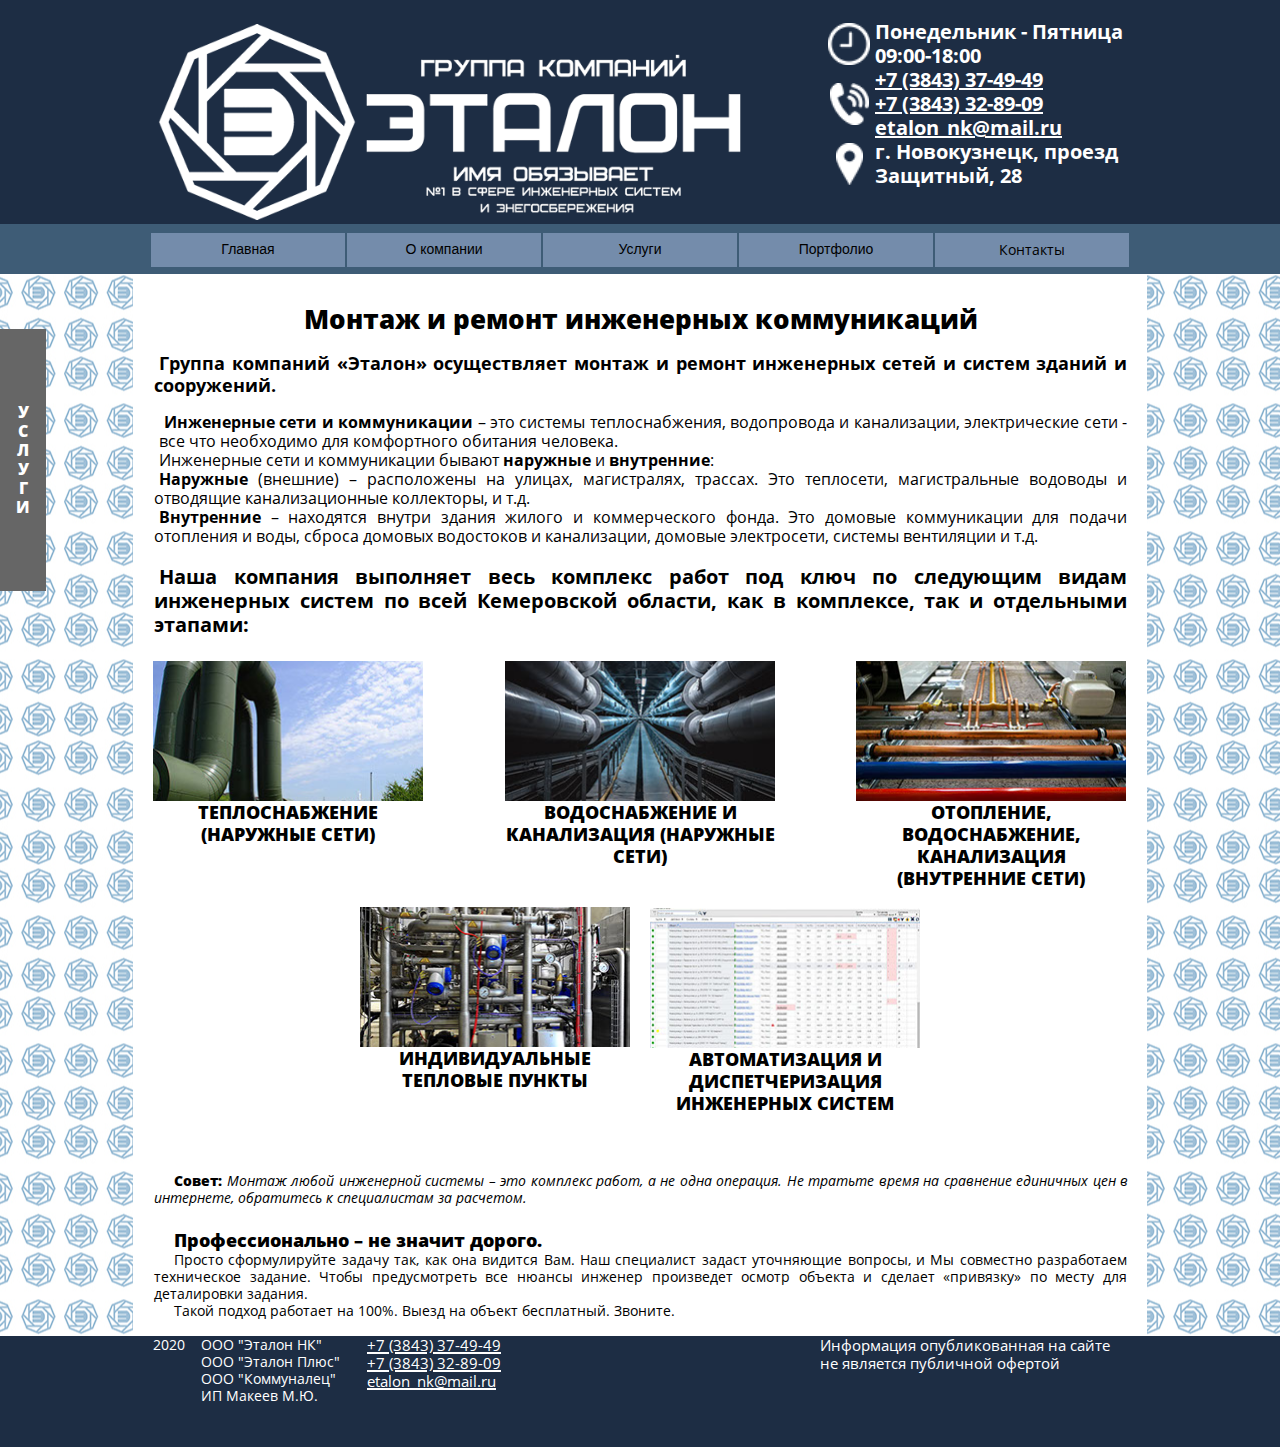
==== commit bf8e5f21: "Upd310320_1" ====
--- a/assembling.html
+++ b/assembling.html
@@ -16,9 +16,9 @@
   
   <title>ГК &quot;Эталон&quot; - Монтаж и ремонт инженерных коммуникаций</title>
   <!-- CSS -->
-  <link rel="stylesheet" type="text/css" href="css/site_global.css?crc=3887733392"/>
-  <link rel="stylesheet" type="text/css" href="css/master_sch-a.css?crc=84091119"/>
-  <link rel="stylesheet" type="text/css" href="css/assembling.css?crc=327675519" id="pagesheet"/>
+  <link rel="stylesheet" type="text/css" href="css/site_global.css?crc=3977125348"/>
+  <link rel="stylesheet" type="text/css" href="css/master_sch-a.css?crc=215393760"/>
+  <link rel="stylesheet" type="text/css" href="css/assembling.css?crc=3850225419" id="pagesheet"/>
   <!-- IE-only CSS -->
   <!--[if lt IE 9]>
   <link rel="stylesheet" type="text/css" href="css/nomq_preview_master_sch-a.css?crc=351978125"/>
@@ -106,7 +106,7 @@
        <p id="u14483-16"><span id="u14483-14">Наружные</span> (внешние) – расположены на улицах, магистралях, трассах. Это теплосети, магистральные водоводы и отводящие канализационные коллекторы, и т.д.</p>
        <p id="u14483-19"><span id="u14483-17">Внутренние</span> – находятся внутри здания жилого и коммерческого фонда. Это домовые коммуникации для подачи отопления и воды, сброса домовых водостоков и канализации, домовые электросети, системы вентиляции и т.д.</p>
        <p id="u14483-20">&nbsp;</p>
-       <p id="u14483-22">Наша компания выполняет весь комплекс работ под ключ по следующим видам инженерных систем по всей Кемеровской области , как в комплексе, так и отдельными этапами:</p>
+       <p id="u14483-22">Наша компания выполняет весь комплекс работ под ключ по следующим видам инженерных систем по всей Кемеровской области, как в комплексе, так и отдельными этапами:</p>
        <p id="u14483-23">&nbsp;</p>
       </div>
      </div>
--- a/css/site_global.css
+++ b/css/site_global.css
@@ -1 +1 @@
-html{min-height:100%;min-width:100%;-ms-text-size-adjust:none;}body,div,dl,dt,dd,ul,ol,li,nav,h1,h2,h3,h4,h5,h6,pre,code,form,fieldset,legend,input,button,textarea,p,blockquote,th,td,a{margin:0px;padding:0px;border-width:0px;border-style:solid;border-color:transparent;-webkit-transform-origin:left top;-ms-transform-origin:left top;-o-transform-origin:left top;transform-origin:left top;background-repeat:no-repeat;}button.submit-btn{-moz-box-sizing:content-box;-webkit-box-sizing:content-box;box-sizing:content-box;}.transition{-webkit-transition-property:background-image,background-position,background-color,border-color,border-radius,color,font-size,font-style,font-weight,letter-spacing,line-height,text-align,box-shadow,text-shadow,opacity;transition-property:background-image,background-position,background-color,border-color,border-radius,color,font-size,font-style,font-weight,letter-spacing,line-height,text-align,box-shadow,text-shadow,opacity;}.transition *{-webkit-transition:inherit;transition:inherit;}table{border-collapse:collapse;border-spacing:0px;}fieldset,img{border:0px;border-style:solid;-webkit-transform-origin:left top;-ms-transform-origin:left top;-o-transform-origin:left top;transform-origin:left top;}address,caption,cite,code,dfn,em,strong,th,var,optgroup{font-style:inherit;font-weight:inherit;}del,ins{text-decoration:none;}li{list-style:none;}caption,th{text-align:left;}h1,h2,h3,h4,h5,h6{font-size:100%;font-weight:inherit;}input,button,textarea,select,optgroup,option{font-family:inherit;font-size:inherit;font-style:inherit;font-weight:inherit;}.form-grp input,.form-grp textarea{-webkit-appearance:none;-webkit-border-radius:0;}body{font-family:Arial, Helvetica Neue, Helvetica, sans-serif;text-align:left;font-size:14px;line-height:17px;word-wrap:break-word;text-rendering:optimizeLegibility;-moz-font-feature-settings:'liga';-ms-font-feature-settings:'liga';-webkit-font-feature-settings:'liga';font-feature-settings:'liga';}a:link{color:#0000FF;text-decoration:underline;}a:visited{color:#800080;text-decoration:underline;}a:hover{color:#0000FF;text-decoration:underline;}a:active{color:#EE0000;text-decoration:underline;}a.nontext{color:black;text-decoration:none;font-style:normal;font-weight:normal;}.ts a:link{color:#FFFFFF;text-decoration:underline;}.ts a:visited{color:#800080;text-decoration:underline;}.ts a:hover{color:#7F7F7F;text-decoration:underline;}.ts2 a:link{color:#000000;text-decoration:underline;}.ts2 a:visited{color:#534741;text-decoration:underline;}.ts2 a:hover{color:#7F7F7F;text-decoration:underline;}.ts a:active,.ts2 a:active{color:#EE0000;text-decoration:underline;}.normal_text{color:#000000;direction:ltr;font-family:Arial, Helvetica Neue, Helvetica, sans-serif;font-size:14px;font-style:normal;font-weight:normal;letter-spacing:0px;line-height:17px;text-align:left;text-decoration:none;text-indent:0px;text-transform:none;vertical-align:0px;padding:0px;}.ts1{font-family:Verdana, Tahoma, Geneva, sans-serif;}.list0 li:before{position:absolute;right:100%;letter-spacing:0px;text-decoration:none;font-weight:normal;font-style:normal;}.rtl-list li:before{right:auto;left:100%;}.nls-None > li:before,.nls-None .list3 > li:before,.nls-None .list6 > li:before{margin-right:6px;content:'•';}.nls-None .list1 > li:before,.nls-None .list4 > li:before,.nls-None .list7 > li:before{margin-right:6px;content:'○';}.nls-None,.nls-None .list1,.nls-None .list2,.nls-None .list3,.nls-None .list4,.nls-None .list5,.nls-None .list6,.nls-None .list7,.nls-None .list8{padding-left:34px;}.nls-None.rtl-list,.nls-None .list1.rtl-list,.nls-None .list2.rtl-list,.nls-None .list3.rtl-list,.nls-None .list4.rtl-list,.nls-None .list5.rtl-list,.nls-None .list6.rtl-list,.nls-None .list7.rtl-list,.nls-None .list8.rtl-list{padding-left:0px;padding-right:34px;}.nls-None .list2 > li:before,.nls-None .list5 > li:before,.nls-None .list8 > li:before{margin-right:6px;content:'-';}.nls-None.rtl-list > li:before,.nls-None .list1.rtl-list > li:before,.nls-None .list2.rtl-list > li:before,.nls-None .list3.rtl-list > li:before,.nls-None .list4.rtl-list > li:before,.nls-None .list5.rtl-list > li:before,.nls-None .list6.rtl-list > li:before,.nls-None .list7.rtl-list > li:before,.nls-None .list8.rtl-list > li:before{margin-right:0px;margin-left:6px;}.TabbedPanelsTab{white-space:nowrap;}.MenuBar .MenuBarView,.MenuBar .SubMenuView{display:block;list-style:none;}.MenuBar .SubMenu{display:none;position:absolute;}.NoWrap{white-space:nowrap;word-wrap:normal;}.rootelem{margin-left:auto;margin-right:auto;}.colelem{display:inline;float:left;clear:both;}.clearfix:after{content:"\0020";visibility:hidden;display:block;height:0px;clear:both;}*:first-child+html .clearfix{zoom:1;}.clip_frame{overflow:hidden;}.popup_anchor{position:relative;width:0px;height:0px;}.allow_click_through *{pointer-events:auto;}.popup_element{z-index:100000;}.svg{display:block;vertical-align:top;}span.wrap{content:'';clear:left;display:block;}span.actAsInlineDiv{display:inline-block;}.position_content,.excludeFromNormalFlow{float:left;}.preload_images{position:absolute;overflow:hidden;left:-9999px;top:-9999px;height:1px;width:1px;}.preload{height:1px;width:1px;}.animateStates{-webkit-transition:0.3s ease-in-out;-moz-transition:0.3s ease-in-out;-o-transition:0.3s ease-in-out;transition:0.3s ease-in-out;}[data-whatinput="mouse"] *:focus,[data-whatinput="touch"] *:focus,input:focus,textarea:focus{outline:none;}textarea{resize:none;overflow:auto;}.allow_click_through,.fld-prompt{pointer-events:none;}.wrapped-input{position:absolute;top:0px;left:0px;background:transparent;border:none;}.submit-btn{z-index:50000;cursor:pointer;}.anchor_item{width:22px;height:18px;}.MenuBar .SubMenuVisible,.MenuBarVertical .SubMenuVisible,.MenuBar .SubMenu .SubMenuVisible,.popup_element.Active,span.actAsPara,.actAsDiv,a.nonblock.nontext,img.block{display:block;}.widget_invisible,.js .invi,.js .mse_pre_init{visibility:hidden;}.ose_ei{visibility:hidden;z-index:0;}.no_vert_scroll{overflow-y:hidden;}.always_vert_scroll{overflow-y:scroll;}.always_horz_scroll{overflow-x:scroll;}.fullscreen{overflow:hidden;left:0px;top:0px;position:fixed;height:100%;width:100%;-moz-box-sizing:border-box;-webkit-box-sizing:border-box;-ms-box-sizing:border-box;box-sizing:border-box;}.fullwidth{position:absolute;}.borderbox{-moz-box-sizing:border-box;-webkit-box-sizing:border-box;-ms-box-sizing:border-box;box-sizing:border-box;}.scroll_wrapper{position:absolute;overflow:auto;left:0px;right:0px;top:0px;bottom:0px;padding-top:0px;padding-bottom:0px;margin-top:0px;margin-bottom:0px;}.browser_width > *{position:absolute;left:0px;right:0px;}.grpelem,.accordion_wrapper{display:inline;float:left;}.fld-checkbox input[type=checkbox],.fld-radiobutton input[type=radio]{position:absolute;overflow:hidden;clip:rect(0px, 0px, 0px, 0px);height:1px;width:1px;margin:-1px;padding:0px;border:0px;}.fld-checkbox input[type=checkbox] + label,.fld-radiobutton input[type=radio] + label{display:inline-block;background-repeat:no-repeat;cursor:pointer;float:left;width:100%;height:100%;}.pointer_cursor,.fld-recaptcha-mode,.fld-recaptcha-refresh,.fld-recaptcha-help{cursor:pointer;}p,h1,h2,h3,h4,h5,h6,ol,ul,span.actAsPara{max-height:1000000px;}.superscript{vertical-align:super;font-size:66%;line-height:0px;}.subscript{vertical-align:sub;font-size:66%;line-height:0px;}.horizontalSlideShow{-ms-touch-action:pan-y;touch-action:pan-y;}.verticalSlideShow{-ms-touch-action:pan-x;touch-action:pan-x;}.colelem100,.verticalspacer{clear:both;}.list0 li,.MenuBar .MenuItemContainer,.SlideShowContentPanel .fullscreen img,.css_verticalspacer .verticalspacer{position:relative;}.popup_element.Inactive,.js .disn,.js .an_invi,.hidden,.breakpoint{display:none;}#muse_css_mq{position:absolute;display:none;background-color:#FFFFFE;}.fluid_height_spacer{width:0.01px;}.muse_check_css{display:none;position:fixed;}@media screen and (-webkit-min-device-pixel-ratio:0){body{text-rendering:auto;}}+html{min-height:100%;min-width:100%;-ms-text-size-adjust:none;}body,div,dl,dt,dd,ul,ol,li,nav,h1,h2,h3,h4,h5,h6,pre,code,form,fieldset,legend,input,button,textarea,p,blockquote,th,td,a{margin:0px;padding:0px;border-width:0px;border-style:solid;border-color:transparent;-webkit-transform-origin:left top;-ms-transform-origin:left top;-o-transform-origin:left top;transform-origin:left top;background-repeat:no-repeat;}button.submit-btn{-moz-box-sizing:content-box;-webkit-box-sizing:content-box;box-sizing:content-box;}.transition{-webkit-transition-property:background-image,background-position,background-color,border-color,border-radius,color,font-size,font-style,font-weight,letter-spacing,line-height,text-align,box-shadow,text-shadow,opacity;transition-property:background-image,background-position,background-color,border-color,border-radius,color,font-size,font-style,font-weight,letter-spacing,line-height,text-align,box-shadow,text-shadow,opacity;}.transition *{-webkit-transition:inherit;transition:inherit;}table{border-collapse:collapse;border-spacing:0px;}fieldset,img{border:0px;border-style:solid;-webkit-transform-origin:left top;-ms-transform-origin:left top;-o-transform-origin:left top;transform-origin:left top;}address,caption,cite,code,dfn,em,strong,th,var,optgroup{font-style:inherit;font-weight:inherit;}del,ins{text-decoration:none;}li{list-style:none;}caption,th{text-align:left;}h1,h2,h3,h4,h5,h6{font-size:100%;font-weight:inherit;}input,button,textarea,select,optgroup,option{font-family:inherit;font-size:inherit;font-style:inherit;font-weight:inherit;}.form-grp input,.form-grp textarea{-webkit-appearance:none;-webkit-border-radius:0;}body{font-family:Arial, Helvetica Neue, Helvetica, sans-serif;text-align:left;font-size:14px;line-height:17px;word-wrap:break-word;text-rendering:optimizeLegibility;-moz-font-feature-settings:'liga';-ms-font-feature-settings:'liga';-webkit-font-feature-settings:'liga';font-feature-settings:'liga';}a:link{color:#0000FF;text-decoration:underline;}a:visited{color:#800080;text-decoration:underline;}a:hover{color:#0000FF;text-decoration:underline;}a:active{color:#EE0000;text-decoration:underline;}a.nontext{color:black;text-decoration:none;font-style:normal;font-weight:normal;}.ts a:link{color:#FFFFFF;text-decoration:underline;}.ts a:visited{color:#800080;text-decoration:underline;}.ts a:hover{color:#7F7F7F;text-decoration:underline;}.ts2 a{color:inherit;text-decoration:inherit;}.ts2 a:link{color:#000000;text-decoration:underline;}.ts2 a:visited{color:#534741;text-decoration:underline;}.ts2 a:hover{color:#7F7F7F;text-decoration:underline;}.ts a:active,.ts2 a:active{color:#EE0000;text-decoration:underline;}.normal_text{color:#000000;direction:ltr;font-family:Arial, Helvetica Neue, Helvetica, sans-serif;font-size:14px;font-style:normal;font-weight:normal;letter-spacing:0px;line-height:17px;text-align:left;text-decoration:none;text-indent:0px;text-transform:none;vertical-align:0px;padding:0px;}.ts1{font-family:Verdana, Tahoma, Geneva, sans-serif;}.list0 li:before{position:absolute;right:100%;letter-spacing:0px;text-decoration:none;font-weight:normal;font-style:normal;}.rtl-list li:before{right:auto;left:100%;}.nls-None > li:before,.nls-None .list3 > li:before,.nls-None .list6 > li:before{margin-right:6px;content:'•';}.nls-None .list1 > li:before,.nls-None .list4 > li:before,.nls-None .list7 > li:before{margin-right:6px;content:'○';}.nls-None,.nls-None .list1,.nls-None .list2,.nls-None .list3,.nls-None .list4,.nls-None .list5,.nls-None .list6,.nls-None .list7,.nls-None .list8{padding-left:34px;}.nls-None.rtl-list,.nls-None .list1.rtl-list,.nls-None .list2.rtl-list,.nls-None .list3.rtl-list,.nls-None .list4.rtl-list,.nls-None .list5.rtl-list,.nls-None .list6.rtl-list,.nls-None .list7.rtl-list,.nls-None .list8.rtl-list{padding-left:0px;padding-right:34px;}.nls-None .list2 > li:before,.nls-None .list5 > li:before,.nls-None .list8 > li:before{margin-right:6px;content:'-';}.nls-None.rtl-list > li:before,.nls-None .list1.rtl-list > li:before,.nls-None .list2.rtl-list > li:before,.nls-None .list3.rtl-list > li:before,.nls-None .list4.rtl-list > li:before,.nls-None .list5.rtl-list > li:before,.nls-None .list6.rtl-list > li:before,.nls-None .list7.rtl-list > li:before,.nls-None .list8.rtl-list > li:before{margin-right:0px;margin-left:6px;}.TabbedPanelsTab{white-space:nowrap;}.MenuBar .MenuBarView,.MenuBar .SubMenuView{display:block;list-style:none;}.MenuBar .SubMenu{display:none;position:absolute;}.NoWrap{white-space:nowrap;word-wrap:normal;}.rootelem{margin-left:auto;margin-right:auto;}.colelem{display:inline;float:left;clear:both;}.clearfix:after{content:"\0020";visibility:hidden;display:block;height:0px;clear:both;}*:first-child+html .clearfix{zoom:1;}.clip_frame{overflow:hidden;}.popup_anchor{position:relative;width:0px;height:0px;}.allow_click_through *{pointer-events:auto;}.popup_element{z-index:100000;}.svg{display:block;vertical-align:top;}span.wrap{content:'';clear:left;display:block;}span.actAsInlineDiv{display:inline-block;}.position_content,.excludeFromNormalFlow{float:left;}.preload_images{position:absolute;overflow:hidden;left:-9999px;top:-9999px;height:1px;width:1px;}.preload{height:1px;width:1px;}.animateStates{-webkit-transition:0.3s ease-in-out;-moz-transition:0.3s ease-in-out;-o-transition:0.3s ease-in-out;transition:0.3s ease-in-out;}[data-whatinput="mouse"] *:focus,[data-whatinput="touch"] *:focus,input:focus,textarea:focus{outline:none;}textarea{resize:none;overflow:auto;}.allow_click_through,.fld-prompt{pointer-events:none;}.wrapped-input{position:absolute;top:0px;left:0px;background:transparent;border:none;}.submit-btn{z-index:50000;cursor:pointer;}.anchor_item{width:22px;height:18px;}.MenuBar .SubMenuVisible,.MenuBarVertical .SubMenuVisible,.MenuBar .SubMenu .SubMenuVisible,.popup_element.Active,span.actAsPara,.actAsDiv,a.nonblock.nontext,img.block{display:block;}.widget_invisible,.js .invi,.js .mse_pre_init{visibility:hidden;}.ose_ei{visibility:hidden;z-index:0;}.no_vert_scroll{overflow-y:hidden;}.always_vert_scroll{overflow-y:scroll;}.always_horz_scroll{overflow-x:scroll;}.fullscreen{overflow:hidden;left:0px;top:0px;position:fixed;height:100%;width:100%;-moz-box-sizing:border-box;-webkit-box-sizing:border-box;-ms-box-sizing:border-box;box-sizing:border-box;}.fullwidth{position:absolute;}.borderbox{-moz-box-sizing:border-box;-webkit-box-sizing:border-box;-ms-box-sizing:border-box;box-sizing:border-box;}.scroll_wrapper{position:absolute;overflow:auto;left:0px;right:0px;top:0px;bottom:0px;padding-top:0px;padding-bottom:0px;margin-top:0px;margin-bottom:0px;}.browser_width > *{position:absolute;left:0px;right:0px;}.grpelem,.accordion_wrapper{display:inline;float:left;}.fld-checkbox input[type=checkbox],.fld-radiobutton input[type=radio]{position:absolute;overflow:hidden;clip:rect(0px, 0px, 0px, 0px);height:1px;width:1px;margin:-1px;padding:0px;border:0px;}.fld-checkbox input[type=checkbox] + label,.fld-radiobutton input[type=radio] + label{display:inline-block;background-repeat:no-repeat;cursor:pointer;float:left;width:100%;height:100%;}.pointer_cursor,.fld-recaptcha-mode,.fld-recaptcha-refresh,.fld-recaptcha-help{cursor:pointer;}p,h1,h2,h3,h4,h5,h6,ol,ul,span.actAsPara{max-height:1000000px;}.superscript{vertical-align:super;font-size:66%;line-height:0px;}.subscript{vertical-align:sub;font-size:66%;line-height:0px;}.horizontalSlideShow{-ms-touch-action:pan-y;touch-action:pan-y;}.verticalSlideShow{-ms-touch-action:pan-x;touch-action:pan-x;}.colelem100,.verticalspacer{clear:both;}.list0 li,.MenuBar .MenuItemContainer,.SlideShowContentPanel .fullscreen img,.css_verticalspacer .verticalspacer{position:relative;}.popup_element.Inactive,.js .disn,.js .an_invi,.hidden,.breakpoint{display:none;}#muse_css_mq{position:absolute;display:none;background-color:#FFFFFE;}.fluid_height_spacer{width:0.01px;}.muse_check_css{display:none;position:fixed;}@media screen and (-webkit-min-device-pixel-ratio:0){body{text-rendering:auto;}}--- a/css/master_sch-a.css
+++ b/css/master_sch-a.css
@@ -1 +1 @@
-#u102{-ms-filter:"progid:DXImageTransform.Microsoft.Alpha(Opacity=100)";opacity:1;filter:alpha(opacity=100);background:transparent url("../images/logo_v2.png?crc=3874348862") no-repeat center center;background-size:contain;}#u182{background-color:#3E5C76;}.MenuItem{cursor:pointer;}#u98238{background-color:transparent;border-color:transparent;border-width:0px;}#u98239-11{background-color:transparent;text-align:justify;text-indent:20px;}#u98239-4{color:#FFFFFF;font-family:Verdana, Tahoma, Geneva, sans-serif;line-height:0px;}#u98239-2{line-height:22px;font-size:18px;color:#000000;font-family:'__Open Sans_5';font-weight:800;}#u98239-3{line-height:17px;}#u98239-6,#u98239-8{font-family:'__Open Sans_5';font-weight:400;}#u98239,#u98239-9{font-family:Verdana, Tahoma, Geneva, sans-serif;}#u29450-3,#u6612{background-color:#1D2D44;}#u925-4,#u921-10{background-color:transparent;color:#FFFFFF;font-size:14px;font-family:'__Open Sans_5';font-weight:400;}#u929-4{background-color:transparent;color:#FFFFFF;line-height:18px;font-size:15px;font-family:'__Open Sans_5';font-weight:400;}#u929-2{padding-left:5px;}@media (min-width: 1367px), print{#u128{opacity:1;-ms-filter:"progid:DXImageTransform.Microsoft.Alpha(Opacity=100)";filter:alpha(opacity=100);background:transparent url("../images/clock_2.png?crc=453181552") no-repeat center center;background-size:contain;}#u164-2{padding-left:5px;}#u164-4{padding-left:5px;}#u140{opacity:1;-ms-filter:"progid:DXImageTransform.Microsoft.Alpha(Opacity=100)";filter:alpha(opacity=100);background:transparent url("../images/phone_2.png?crc=3782065018") no-repeat center center;background-size:contain;}#u168-3{padding-left:5px;}#u168-6{padding-left:5px;}#u168-9{padding-left:5px;}#u168,#u168-4,#u168-7{font-family:'__Open Sans_5';font-weight:700;}#u152{opacity:1;-ms-filter:"progid:DXImageTransform.Microsoft.Alpha(Opacity=100)";filter:alpha(opacity=100);background:transparent url("../images/postion_2.png?crc=204371497") no-repeat center center;background-size:contain;}#u164-6,#u172-4{background-color:transparent;color:#FFFFFF;font-size:20px;line-height:24px;font-family:'__Open Sans_5';font-weight:700;}#u172-2{padding-left:5px;}#u226{background-color:#748CAB;}#u226:hover{background-color:#999999;}#u226:active{background-color:#6B6B6B;}#u228-4{border-width:0px;border-color:transparent;background-color:transparent;text-align:center;color:#000000;font-family:Verdana, Tahoma, Geneva, sans-serif;}#u15650{background-color:#748CAB;}#u15650:hover{background-color:#999999;}#u15650:active{background-color:#6B6B6B;}#u15652-4{border-width:0px;border-color:transparent;background-color:transparent;text-align:center;color:#000000;font-family:Verdana, Tahoma, Geneva, sans-serif;}#u15671{background-color:#748CAB;}#u15671:hover{background-color:#999999;}#u15671:active{background-color:#6B6B6B;}#u15672-4{border-width:0px;border-color:transparent;background-color:transparent;text-align:center;color:#000000;font-family:Verdana, Tahoma, Geneva, sans-serif;}#u15897{background-color:#748CAB;}#u15897:hover{background-color:#999999;}#u15897:active{background-color:#6B6B6B;}#u15900-4{border-width:0px;border-color:transparent;background-color:transparent;text-align:center;color:#000000;font-family:Verdana, Tahoma, Geneva, sans-serif;}#u16086{background-color:#748CAB;}#u16086:hover{background-color:#999999;}#u16086:active{background-color:#6B6B6B;}#u16089-4{border-width:0px;border-color:transparent;background-color:transparent;color:#000000;text-align:center;font-family:'__Open Sans_5';font-weight:400;}#u226.MuseMenuActive #u228-4 p,#u15650.MuseMenuActive #u15652-4 p,#u15671.MuseMenuActive #u15672-4 p,#u15897.MuseMenuActive #u15900-4 p,#u16086.MuseMenuActive #u16089-4 p{color:#FFFFFF;visibility:inherit;font-family:Helvetica, Helvetica Neue, Arial, sans-serif;}#u10046{background-color:#1D2D44;}#u10046:hover{background-color:#748CAB;}#u10046:active{background-color:#6B6B6B;}#u10049-14{border-width:0px;border-color:transparent;background-color:transparent;color:#FFFFFF;font-size:16px;text-align:center;line-height:19px;font-family:'__Open Sans_5';font-weight:800;}#u96295,#menuu217,#menuu10044,#u10051{border-width:0px;border-color:transparent;background-color:transparent;}#u10238{border-color:#777777;background-color:#748CAB;}#u10238:hover{background-color:#3E5C76;}#u10242-4{background-color:transparent;font-size:14px;text-align:center;font-family:'__Open Sans_5';font-weight:400;}#u12935{border-style:solid;border-width:1px;border-color:#777777;background-color:#748CAB;}#u12935:hover{background-color:#3E5C76;}#u12941-4{background-color:transparent;font-size:14px;text-align:center;font-family:'__Open Sans_5';font-weight:400;}#u88178{border-style:solid;border-width:1px;border-color:#777777;background-color:#748CAB;}#u88178:hover{background-color:#3E5C76;}#u88180-4{background-color:transparent;font-size:14px;text-align:center;font-family:'__Open Sans_5';font-weight:400;}#u88319{border-style:solid;border-width:1px;border-color:#777777;background-color:#748CAB;}#u88319:hover{background-color:#3E5C76;}#u88322-4{background-color:transparent;font-size:14px;text-align:center;font-family:'__Open Sans_5';font-weight:400;}#u104428{border-style:solid;border-width:1px;border-color:#777777;background-color:#748CAB;}#u104428:hover{background-color:#3E5C76;}#u104429-4{background-color:transparent;font-size:14px;text-align:center;font-family:'__Open Sans_5';font-weight:400;}#u12773{border-color:#777777;background-color:#748CAB;}#u12773:hover{background-color:#3E5C76;}#u12774-4{background-color:transparent;font-size:14px;text-align:center;font-family:'__Open Sans_5';font-weight:400;}#u10303{border-color:#777777;background-color:#748CAB;}#u10303:hover{background-color:#3E5C76;}#u10306-4{background-color:transparent;font-size:14px;text-align:center;font-family:'__Open Sans_5';font-weight:400;}#u10338{border-color:#777777;background-color:#748CAB;}#u10338:hover{background-color:#3E5C76;}#u10339-4{background-color:transparent;font-size:14px;text-align:center;font-family:'__Open Sans_5';font-weight:400;}#u10371{border-color:#777777;background-color:#748CAB;}#u10371:hover{background-color:#3E5C76;}#u10374-4{background-color:transparent;font-size:14px;text-align:center;font-family:'__Open Sans_5';font-weight:400;}#u10408{border-color:#777777;background-color:#748CAB;}#u10408:hover{background-color:#3E5C76;}#u10410-4{background-color:transparent;font-size:14px;text-align:center;font-family:'__Open Sans_5';font-weight:400;}#u225,#u15649,#u15670,#u15896,#u16085,#u10045,#u10050,#u10236,#u10246,#u10248,#u12932,#u88175,#u88316,#u104427,#u12772,#u10300,#u10335,#u10370,#u10405,#u10440{background-color:transparent;}#u10443{border-color:#777777;background-color:#748CAB;}#u10443:hover{background-color:#3E5C76;}#u226.MuseMenuActive,#u15650.MuseMenuActive,#u15671.MuseMenuActive,#u15897.MuseMenuActive,#u16086.MuseMenuActive,#u10046.MuseMenuActive,#u10238.MuseMenuActive,#u12935.MuseMenuActive,#u88178.MuseMenuActive,#u88319.MuseMenuActive,#u104428.MuseMenuActive,#u12773.MuseMenuActive,#u10303.MuseMenuActive,#u10338.MuseMenuActive,#u10371.MuseMenuActive,#u10408.MuseMenuActive,#u10443.MuseMenuActive{background-color:#666666;}#u10446-4{background-color:transparent;font-size:14px;text-align:center;font-family:'__Open Sans_5';font-weight:400;}#u168-11,#u96177-11{background-color:transparent;color:#FFFFFF;font-size:20px;line-height:24px;font-family:Verdana, Tahoma, Geneva, sans-serif;}#u96177-3{padding-left:5px;line-height:0px;}#u96177-6{padding-left:5px;line-height:0px;}#u96177-9{padding-left:5px;line-height:0px;}#u96177,#u96177-4,#u96177-7{font-size:15px;font-family:'__Open Sans_5';font-weight:400;line-height:18px;}}@media (min-width: 1281px) and (max-width: 1366px){#u128{opacity:1;-ms-filter:"progid:DXImageTransform.Microsoft.Alpha(Opacity=100)";filter:alpha(opacity=100);background:transparent url("../images/clock_2.png?crc=453181552") no-repeat center center;background-size:contain;}#u164-2{padding-left:5px;}#u164-4{padding-left:5px;}#u140{opacity:1;-ms-filter:"progid:DXImageTransform.Microsoft.Alpha(Opacity=100)";filter:alpha(opacity=100);background:transparent url("../images/phone_2.png?crc=3782065018") no-repeat center center;background-size:contain;}#u168-3{padding-left:5px;}#u168-6{padding-left:5px;}#u168-9{padding-left:5px;}#u168,#u168-4,#u168-7{font-family:'__Open Sans_5';font-weight:700;}#u152{opacity:1;-ms-filter:"progid:DXImageTransform.Microsoft.Alpha(Opacity=100)";filter:alpha(opacity=100);background:transparent url("../images/postion_2.png?crc=204371497") no-repeat center center;background-size:contain;}#u164-6,#u172-4{background-color:transparent;color:#FFFFFF;font-size:20px;line-height:24px;font-family:'__Open Sans_5';font-weight:700;}#u172-2{padding-left:5px;}#u226{background-color:#748CAB;}#u226:hover{background-color:#999999;}#u226:active{background-color:#6B6B6B;}#u228-4{border-width:0px;border-color:transparent;background-color:transparent;text-align:center;color:#000000;font-family:Verdana, Tahoma, Geneva, sans-serif;}#u15650{background-color:#748CAB;}#u15650:hover{background-color:#999999;}#u15650:active{background-color:#6B6B6B;}#u15652-4{border-width:0px;border-color:transparent;background-color:transparent;text-align:center;color:#000000;font-family:Verdana, Tahoma, Geneva, sans-serif;}#u15671{background-color:#748CAB;}#u15671:hover{background-color:#999999;}#u15671:active{background-color:#6B6B6B;}#u15672-4{border-width:0px;border-color:transparent;background-color:transparent;text-align:center;color:#000000;font-family:Verdana, Tahoma, Geneva, sans-serif;}#u15897{background-color:#748CAB;}#u15897:hover{background-color:#999999;}#u15897:active{background-color:#6B6B6B;}#u15900-4{border-width:0px;border-color:transparent;background-color:transparent;text-align:center;color:#000000;font-family:Verdana, Tahoma, Geneva, sans-serif;}#u16086{background-color:#748CAB;}#u16086:hover{background-color:#999999;}#u16086:active{background-color:#6B6B6B;}#u16089-4{border-width:0px;border-color:transparent;background-color:transparent;color:#000000;text-align:center;font-family:'__Open Sans_5';font-weight:400;}#u226.MuseMenuActive #u228-4 p,#u15650.MuseMenuActive #u15652-4 p,#u15671.MuseMenuActive #u15672-4 p,#u15897.MuseMenuActive #u15900-4 p,#u16086.MuseMenuActive #u16089-4 p{color:#FFFFFF;visibility:inherit;font-family:Helvetica, Helvetica Neue, Arial, sans-serif;}#u10046{background-color:#1D2D44;}#u10046:hover{background-color:#748CAB;}#u10046:active{background-color:#6B6B6B;}#u10049-14{border-width:0px;border-color:transparent;background-color:transparent;color:#FFFFFF;font-size:16px;text-align:center;line-height:19px;font-family:'__Open Sans_5';font-weight:800;}#u96295,#menuu217,#menuu10044,#u10051{border-width:0px;border-color:transparent;background-color:transparent;}#u10238{border-color:#777777;background-color:#748CAB;}#u10238:hover{background-color:#3E5C76;}#u10242-4{background-color:transparent;font-size:14px;text-align:center;font-family:'__Open Sans_5';font-weight:400;}#u12935{border-style:solid;border-width:1px;border-color:#777777;background-color:#748CAB;}#u12935:hover{background-color:#3E5C76;}#u12941-4{background-color:transparent;font-size:14px;text-align:center;font-family:'__Open Sans_5';font-weight:400;}#u88178{border-style:solid;border-width:1px;border-color:#777777;background-color:#748CAB;}#u88178:hover{background-color:#3E5C76;}#u88180-4{background-color:transparent;font-size:14px;text-align:center;font-family:'__Open Sans_5';font-weight:400;}#u88319{border-style:solid;border-width:1px;border-color:#777777;background-color:#748CAB;}#u88319:hover{background-color:#3E5C76;}#u88322-4{background-color:transparent;font-size:14px;text-align:center;font-family:'__Open Sans_5';font-weight:400;}#u104428{border-style:solid;border-width:1px;border-color:#777777;background-color:#748CAB;}#u104428:hover{background-color:#3E5C76;}#u104429-4{background-color:transparent;font-size:14px;text-align:center;font-family:'__Open Sans_5';font-weight:400;}#u12773{border-color:#777777;background-color:#748CAB;}#u12773:hover{background-color:#3E5C76;}#u12774-4{background-color:transparent;font-size:14px;text-align:center;font-family:'__Open Sans_5';font-weight:400;}#u10303{border-color:#777777;background-color:#748CAB;}#u10303:hover{background-color:#3E5C76;}#u10306-4{background-color:transparent;font-size:14px;text-align:center;font-family:'__Open Sans_5';font-weight:400;}#u10338{border-color:#777777;background-color:#748CAB;}#u10338:hover{background-color:#3E5C76;}#u10339-4{background-color:transparent;font-size:14px;text-align:center;font-family:'__Open Sans_5';font-weight:400;}#u10371{border-color:#777777;background-color:#748CAB;}#u10371:hover{background-color:#3E5C76;}#u10374-4{background-color:transparent;font-size:14px;text-align:center;font-family:'__Open Sans_5';font-weight:400;}#u10408{border-color:#777777;background-color:#748CAB;}#u10408:hover{background-color:#3E5C76;}#u10410-4{background-color:transparent;font-size:14px;text-align:center;font-family:'__Open Sans_5';font-weight:400;}#u225,#u15649,#u15670,#u15896,#u16085,#u10045,#u10050,#u10236,#u10246,#u10248,#u12932,#u88175,#u88316,#u104427,#u12772,#u10300,#u10335,#u10370,#u10405,#u10440{background-color:transparent;}#u10443{border-color:#777777;background-color:#748CAB;}#u10443:hover{background-color:#3E5C76;}#u226.MuseMenuActive,#u15650.MuseMenuActive,#u15671.MuseMenuActive,#u15897.MuseMenuActive,#u16086.MuseMenuActive,#u10046.MuseMenuActive,#u10238.MuseMenuActive,#u12935.MuseMenuActive,#u88178.MuseMenuActive,#u88319.MuseMenuActive,#u104428.MuseMenuActive,#u12773.MuseMenuActive,#u10303.MuseMenuActive,#u10338.MuseMenuActive,#u10371.MuseMenuActive,#u10408.MuseMenuActive,#u10443.MuseMenuActive{background-color:#666666;}#u10446-4{background-color:transparent;font-size:14px;text-align:center;font-family:'__Open Sans_5';font-weight:400;}#u168-11,#u96177-11{background-color:transparent;color:#FFFFFF;font-size:20px;line-height:24px;font-family:Verdana, Tahoma, Geneva, sans-serif;}#u96177-3{padding-left:5px;line-height:0px;}#u96177-6{padding-left:5px;line-height:0px;}#u96177-9{padding-left:5px;line-height:0px;}#u96177,#u96177-4,#u96177-7{font-size:15px;font-family:'__Open Sans_5';font-weight:400;line-height:18px;}}@media (min-width: 1025px) and (max-width: 1280px){#u128{opacity:1;-ms-filter:"progid:DXImageTransform.Microsoft.Alpha(Opacity=100)";filter:alpha(opacity=100);background:transparent url("../images/clock_2.png?crc=453181552") no-repeat center center;background-size:contain;}#u164-2{padding-left:5px;}#u164-4{padding-left:5px;}#u140{opacity:1;-ms-filter:"progid:DXImageTransform.Microsoft.Alpha(Opacity=100)";filter:alpha(opacity=100);background:transparent url("../images/phone_2.png?crc=3782065018") no-repeat center center;background-size:contain;}#u168-3{padding-left:5px;}#u168-6{padding-left:5px;}#u168-9{padding-left:5px;}#u168,#u168-4,#u168-7{font-family:'__Open Sans_5';font-weight:700;}#u152{opacity:1;-ms-filter:"progid:DXImageTransform.Microsoft.Alpha(Opacity=100)";filter:alpha(opacity=100);background:transparent url("../images/postion_2.png?crc=204371497") no-repeat center center;background-size:contain;}#u164-6,#u172-4{background-color:transparent;color:#FFFFFF;font-size:20px;line-height:24px;font-family:'__Open Sans_5';font-weight:700;}#u172-2{padding-left:5px;}#u226{background-color:#748CAB;}#u226:hover{background-color:#999999;}#u226:active{background-color:#6B6B6B;}#u228-4{border-width:0px;border-color:transparent;background-color:transparent;text-align:center;color:#000000;font-family:Verdana, Tahoma, Geneva, sans-serif;}#u15650{background-color:#748CAB;}#u15650:hover{background-color:#999999;}#u15650:active{background-color:#6B6B6B;}#u15652-4{border-width:0px;border-color:transparent;background-color:transparent;text-align:center;color:#000000;font-family:Verdana, Tahoma, Geneva, sans-serif;}#u15671{background-color:#748CAB;}#u15671:hover{background-color:#999999;}#u15671:active{background-color:#6B6B6B;}#u15672-4{border-width:0px;border-color:transparent;background-color:transparent;text-align:center;color:#000000;font-family:Verdana, Tahoma, Geneva, sans-serif;}#u15897{background-color:#748CAB;}#u15897:hover{background-color:#999999;}#u15897:active{background-color:#6B6B6B;}#u15900-4{border-width:0px;border-color:transparent;background-color:transparent;text-align:center;color:#000000;font-family:Verdana, Tahoma, Geneva, sans-serif;}#u16086{background-color:#748CAB;}#u16086:hover{background-color:#999999;}#u16086:active{background-color:#6B6B6B;}#u16089-4{border-width:0px;border-color:transparent;background-color:transparent;color:#000000;text-align:center;font-family:'__Open Sans_5';font-weight:400;}#u226.MuseMenuActive #u228-4 p,#u15650.MuseMenuActive #u15652-4 p,#u15671.MuseMenuActive #u15672-4 p,#u15897.MuseMenuActive #u15900-4 p,#u16086.MuseMenuActive #u16089-4 p{color:#FFFFFF;visibility:inherit;font-family:Helvetica, Helvetica Neue, Arial, sans-serif;}#u10046{background-color:#1D2D44;}#u10046:hover{background-color:#748CAB;}#u10046:active{background-color:#6B6B6B;}#u10049-14{border-width:0px;border-color:transparent;background-color:transparent;color:#FFFFFF;font-size:16px;text-align:center;line-height:19px;font-family:'__Open Sans_5';font-weight:800;}#u96295,#menuu217,#menuu10044,#u10051{border-width:0px;border-color:transparent;background-color:transparent;}#u10238{border-color:#777777;background-color:#748CAB;}#u10238:hover{background-color:#3E5C76;}#u10242-4{background-color:transparent;font-size:14px;text-align:center;font-family:'__Open Sans_5';font-weight:400;}#u12935{border-style:solid;border-width:1px;border-color:#777777;background-color:#748CAB;}#u12935:hover{background-color:#3E5C76;}#u12941-4{background-color:transparent;font-size:14px;text-align:center;font-family:'__Open Sans_5';font-weight:400;}#u88178{border-style:solid;border-width:1px;border-color:#777777;background-color:#748CAB;}#u88178:hover{background-color:#3E5C76;}#u88180-4{background-color:transparent;font-size:14px;text-align:center;font-family:'__Open Sans_5';font-weight:400;}#u88319{border-style:solid;border-width:1px;border-color:#777777;background-color:#748CAB;}#u88319:hover{background-color:#3E5C76;}#u88322-4{background-color:transparent;font-size:14px;text-align:center;font-family:'__Open Sans_5';font-weight:400;}#u104428{border-style:solid;border-width:1px;border-color:#777777;background-color:#748CAB;}#u104428:hover{background-color:#3E5C76;}#u104429-4{background-color:transparent;font-size:14px;text-align:center;font-family:'__Open Sans_5';font-weight:400;}#u12773{border-color:#777777;background-color:#748CAB;}#u12773:hover{background-color:#3E5C76;}#u12774-4{background-color:transparent;font-size:14px;text-align:center;font-family:'__Open Sans_5';font-weight:400;}#u10303{border-color:#777777;background-color:#748CAB;}#u10303:hover{background-color:#3E5C76;}#u10306-4{background-color:transparent;font-size:14px;text-align:center;font-family:'__Open Sans_5';font-weight:400;}#u10338{border-color:#777777;background-color:#748CAB;}#u10338:hover{background-color:#3E5C76;}#u10339-4{background-color:transparent;font-size:14px;text-align:center;font-family:'__Open Sans_5';font-weight:400;}#u10371{border-color:#777777;background-color:#748CAB;}#u10371:hover{background-color:#3E5C76;}#u10374-4{background-color:transparent;font-size:14px;text-align:center;font-family:'__Open Sans_5';font-weight:400;}#u10408{border-color:#777777;background-color:#748CAB;}#u10408:hover{background-color:#3E5C76;}#u10410-4{background-color:transparent;font-size:14px;text-align:center;font-family:'__Open Sans_5';font-weight:400;}#u225,#u15649,#u15670,#u15896,#u16085,#u10045,#u10050,#u10236,#u10246,#u10248,#u12932,#u88175,#u88316,#u104427,#u12772,#u10300,#u10335,#u10370,#u10405,#u10440{background-color:transparent;}#u10443{border-color:#777777;background-color:#748CAB;}#u10443:hover{background-color:#3E5C76;}#u226.MuseMenuActive,#u15650.MuseMenuActive,#u15671.MuseMenuActive,#u15897.MuseMenuActive,#u16086.MuseMenuActive,#u10046.MuseMenuActive,#u10238.MuseMenuActive,#u12935.MuseMenuActive,#u88178.MuseMenuActive,#u88319.MuseMenuActive,#u104428.MuseMenuActive,#u12773.MuseMenuActive,#u10303.MuseMenuActive,#u10338.MuseMenuActive,#u10371.MuseMenuActive,#u10408.MuseMenuActive,#u10443.MuseMenuActive{background-color:#666666;}#u10446-4{background-color:transparent;font-size:14px;text-align:center;font-family:'__Open Sans_5';font-weight:400;}#u168-11,#u96177-11{background-color:transparent;color:#FFFFFF;font-size:20px;line-height:24px;font-family:Verdana, Tahoma, Geneva, sans-serif;}#u96177-3{padding-left:5px;line-height:0px;}#u96177-6{padding-left:5px;line-height:0px;}#u96177-9{padding-left:5px;line-height:0px;}#u96177,#u96177-4,#u96177-7{font-size:15px;font-family:'__Open Sans_5';font-weight:400;line-height:18px;}}@media (min-width: 961px) and (max-width: 1024px){#u128{opacity:1;-ms-filter:"progid:DXImageTransform.Microsoft.Alpha(Opacity=100)";filter:alpha(opacity=100);background:transparent url("../images/clock_2.png?crc=453181552") no-repeat center center;background-size:contain;}#u164-2{padding-left:5px;}#u164-4{padding-left:5px;}#u140{opacity:1;-ms-filter:"progid:DXImageTransform.Microsoft.Alpha(Opacity=100)";filter:alpha(opacity=100);background:transparent url("../images/phone_2.png?crc=3782065018") no-repeat center center;background-size:contain;}#u168-3{padding-left:5px;}#u168-6{padding-left:5px;}#u168-9{padding-left:5px;}#u168,#u168-4,#u168-7{font-family:'__Open Sans_5';font-weight:700;}#u152{opacity:1;-ms-filter:"progid:DXImageTransform.Microsoft.Alpha(Opacity=100)";filter:alpha(opacity=100);background:transparent url("../images/postion_2.png?crc=204371497") no-repeat center center;background-size:contain;}#u164-6,#u172-4{background-color:transparent;color:#FFFFFF;font-size:20px;line-height:24px;font-family:'__Open Sans_5';font-weight:700;}#u172-2{padding-left:5px;}#u96295,#menuu217{border-width:0px;border-color:transparent;background-color:transparent;}#u226{background-color:#748CAB;}#u226:hover{background-color:#999999;}#u226:active{background-color:#6B6B6B;}#u228-4{border-width:0px;border-color:transparent;background-color:transparent;text-align:center;color:#000000;font-family:Verdana, Tahoma, Geneva, sans-serif;}#u15650{background-color:#748CAB;}#u15650:hover{background-color:#999999;}#u15650:active{background-color:#6B6B6B;}#u15652-4{border-width:0px;border-color:transparent;background-color:transparent;text-align:center;color:#000000;font-family:Verdana, Tahoma, Geneva, sans-serif;}#u15671{background-color:#748CAB;}#u15671:hover{background-color:#999999;}#u15671:active{background-color:#6B6B6B;}#u15672-4{border-width:0px;border-color:transparent;background-color:transparent;text-align:center;color:#000000;font-family:Verdana, Tahoma, Geneva, sans-serif;}#u15897{background-color:#748CAB;}#u15897:hover{background-color:#999999;}#u15897:active{background-color:#6B6B6B;}#u15900-4{border-width:0px;border-color:transparent;background-color:transparent;text-align:center;color:#000000;font-family:Verdana, Tahoma, Geneva, sans-serif;}#u225,#u15649,#u15670,#u15896,#u16085{background-color:transparent;}#u16086{background-color:#748CAB;}#u16086:hover{background-color:#999999;}#u16086:active{background-color:#6B6B6B;}#u226.MuseMenuActive,#u15650.MuseMenuActive,#u15671.MuseMenuActive,#u15897.MuseMenuActive,#u16086.MuseMenuActive{background-color:#666666;}#u16089-4{border-width:0px;border-color:transparent;background-color:transparent;color:#000000;text-align:center;font-family:'__Open Sans_5';font-weight:400;}#u226.MuseMenuActive #u228-4 p,#u15650.MuseMenuActive #u15652-4 p,#u15671.MuseMenuActive #u15672-4 p,#u15897.MuseMenuActive #u15900-4 p,#u16086.MuseMenuActive #u16089-4 p{color:#FFFFFF;visibility:inherit;font-family:Helvetica, Helvetica Neue, Arial, sans-serif;}#u168-11,#u96177-11{background-color:transparent;color:#FFFFFF;font-size:20px;line-height:24px;font-family:Verdana, Tahoma, Geneva, sans-serif;}#u96177-3{padding-left:5px;line-height:0px;}#u96177-6{padding-left:5px;line-height:0px;}#u96177-9{padding-left:5px;line-height:0px;}#u96177,#u96177-4,#u96177-7{font-size:15px;font-family:'__Open Sans_5';font-weight:400;line-height:18px;}}@media (min-width: 769px) and (max-width: 960px){#u128{opacity:1;-ms-filter:"progid:DXImageTransform.Microsoft.Alpha(Opacity=100)";filter:alpha(opacity=100);background:transparent url("../images/clock_2.png?crc=453181552") no-repeat center center;background-size:contain;}#u140{opacity:1;-ms-filter:"progid:DXImageTransform.Microsoft.Alpha(Opacity=100)";filter:alpha(opacity=100);background:transparent url("../images/phone_2.png?crc=3782065018") no-repeat center center;background-size:contain;}#u152{opacity:1;-ms-filter:"progid:DXImageTransform.Microsoft.Alpha(Opacity=100)";filter:alpha(opacity=100);background:transparent url("../images/postion_2.png?crc=204371497") no-repeat center center;background-size:contain;}#u164-2{padding-left:5px;}#u164-4{padding-left:5px;}#u168-3{padding-left:5px;}#u168-6{padding-left:5px;}#u168-9{padding-left:5px;}#u168,#u168-4,#u168-7{font-family:'__Open Sans_5';font-weight:700;}#u164-6,#u172-4{background-color:transparent;color:#FFFFFF;font-size:20px;line-height:24px;font-family:'__Open Sans_5';font-weight:700;}#u172-2{padding-left:5px;}#u226{background-color:#748CAB;}#u226:hover{background-color:#999999;}#u226:active{background-color:#6B6B6B;}#u228-4{border-width:0px;border-color:transparent;background-color:transparent;text-align:center;color:#000000;font-family:Verdana, Tahoma, Geneva, sans-serif;}#u15650{background-color:#748CAB;}#u15650:hover{background-color:#999999;}#u15650:active{background-color:#6B6B6B;}#u15652-4{border-width:0px;border-color:transparent;background-color:transparent;text-align:center;color:#000000;font-family:Verdana, Tahoma, Geneva, sans-serif;}#u15671{background-color:#748CAB;}#u15671:hover{background-color:#999999;}#u15671:active{background-color:#6B6B6B;}#u15672-4{border-width:0px;border-color:transparent;background-color:transparent;text-align:center;color:#000000;font-family:Verdana, Tahoma, Geneva, sans-serif;}#u15897{background-color:#748CAB;}#u15897:hover{background-color:#999999;}#u15897:active{background-color:#6B6B6B;}#u15900-4{border-width:0px;border-color:transparent;background-color:transparent;text-align:center;color:#000000;font-family:Verdana, Tahoma, Geneva, sans-serif;}#u16086{background-color:#748CAB;}#u16086:hover{background-color:#999999;}#u16086:active{background-color:#6B6B6B;}#u16089-4{border-width:0px;border-color:transparent;background-color:transparent;color:#000000;text-align:center;font-family:'__Open Sans_5';font-weight:400;}#u226.MuseMenuActive #u228-4 p,#u15650.MuseMenuActive #u15652-4 p,#u15671.MuseMenuActive #u15672-4 p,#u15897.MuseMenuActive #u15900-4 p,#u16086.MuseMenuActive #u16089-4 p{color:#FFFFFF;visibility:inherit;font-family:Helvetica, Helvetica Neue, Arial, sans-serif;}#u10046{background-color:#1D2D44;}#u10046:hover{background-color:#748CAB;}#u10046:active{background-color:#6B6B6B;}#u10049-14{border-width:0px;border-color:transparent;background-color:transparent;color:#FFFFFF;font-size:16px;text-align:center;line-height:19px;font-family:'__Open Sans_5';font-weight:800;}#u96295,#menuu217,#menuu10044,#u10051{border-width:0px;border-color:transparent;background-color:transparent;}#u10238{border-color:#777777;background-color:#748CAB;}#u10238:hover{background-color:#3E5C76;}#u10242-4{background-color:transparent;font-size:14px;text-align:center;font-family:'__Open Sans_5';font-weight:400;}#u12935{border-style:solid;border-width:1px;border-color:#777777;background-color:#748CAB;}#u12935:hover{background-color:#3E5C76;}#u12941-4{background-color:transparent;font-size:14px;text-align:center;font-family:'__Open Sans_5';font-weight:400;}#u88178{border-style:solid;border-width:1px;border-color:#777777;background-color:#748CAB;}#u88178:hover{background-color:#3E5C76;}#u88180-4{background-color:transparent;font-size:14px;text-align:center;font-family:'__Open Sans_5';font-weight:400;}#u88319{border-style:solid;border-width:1px;border-color:#777777;background-color:#748CAB;}#u88319:hover{background-color:#3E5C76;}#u88322-4{background-color:transparent;font-size:14px;text-align:center;font-family:'__Open Sans_5';font-weight:400;}#u104428{border-style:solid;border-width:1px;border-color:#777777;background-color:#748CAB;}#u104428:hover{background-color:#3E5C76;}#u104429-4{background-color:transparent;font-size:14px;text-align:center;font-family:'__Open Sans_5';font-weight:400;}#u12773{border-color:#777777;background-color:#748CAB;}#u12773:hover{background-color:#3E5C76;}#u12774-4{background-color:transparent;font-size:14px;text-align:center;font-family:'__Open Sans_5';font-weight:400;}#u10303{border-color:#777777;background-color:#748CAB;}#u10303:hover{background-color:#3E5C76;}#u10306-4{background-color:transparent;font-size:14px;text-align:center;font-family:'__Open Sans_5';font-weight:400;}#u10338{border-color:#777777;background-color:#748CAB;}#u10338:hover{background-color:#3E5C76;}#u10339-4{background-color:transparent;font-size:14px;text-align:center;font-family:'__Open Sans_5';font-weight:400;}#u10371{border-color:#777777;background-color:#748CAB;}#u10371:hover{background-color:#3E5C76;}#u10374-4{background-color:transparent;font-size:14px;text-align:center;font-family:'__Open Sans_5';font-weight:400;}#u10408{border-color:#777777;background-color:#748CAB;}#u10408:hover{background-color:#3E5C76;}#u10410-4{background-color:transparent;font-size:14px;text-align:center;font-family:'__Open Sans_5';font-weight:400;}#u225,#u15649,#u15670,#u15896,#u16085,#u10045,#u10050,#u10236,#u10246,#u10248,#u12932,#u88175,#u88316,#u104427,#u12772,#u10300,#u10335,#u10370,#u10405,#u10440{background-color:transparent;}#u10443{border-color:#777777;background-color:#748CAB;}#u10443:hover{background-color:#3E5C76;}#u226.MuseMenuActive,#u15650.MuseMenuActive,#u15671.MuseMenuActive,#u15897.MuseMenuActive,#u16086.MuseMenuActive,#u10046.MuseMenuActive,#u10238.MuseMenuActive,#u12935.MuseMenuActive,#u88178.MuseMenuActive,#u88319.MuseMenuActive,#u104428.MuseMenuActive,#u12773.MuseMenuActive,#u10303.MuseMenuActive,#u10338.MuseMenuActive,#u10371.MuseMenuActive,#u10408.MuseMenuActive,#u10443.MuseMenuActive{background-color:#666666;}#u10446-4{background-color:transparent;font-size:14px;text-align:center;font-family:'__Open Sans_5';font-weight:400;}#u168-11,#u96177-11{background-color:transparent;color:#FFFFFF;font-size:20px;line-height:24px;font-family:Verdana, Tahoma, Geneva, sans-serif;}#u96177-3{padding-left:5px;line-height:0px;}#u96177-6{padding-left:5px;line-height:0px;}#u96177-9{padding-left:5px;line-height:0px;}#u96177,#u96177-4,#u96177-7{font-size:15px;font-family:'__Open Sans_5';font-weight:400;line-height:18px;}}@media (min-width: 641px) and (max-width: 768px){#menuu217{border-width:0px;border-color:transparent;background-color:transparent;}#u226{background-color:#748CAB;}#u226:hover{background-color:#999999;}#u226:active{background-color:#6B6B6B;}#u228-4{border-width:0px;border-color:transparent;background-color:transparent;text-align:center;color:#000000;font-family:Verdana, Tahoma, Geneva, sans-serif;}#u15650{background-color:#748CAB;}#u15650:hover{background-color:#999999;}#u15650:active{background-color:#6B6B6B;}#u15652-4{border-width:0px;border-color:transparent;background-color:transparent;text-align:center;color:#000000;font-family:Verdana, Tahoma, Geneva, sans-serif;}#u15671{background-color:#748CAB;}#u15671:hover{background-color:#999999;}#u15671:active{background-color:#6B6B6B;}#u15672-4{border-width:0px;border-color:transparent;background-color:transparent;text-align:center;color:#000000;font-family:Verdana, Tahoma, Geneva, sans-serif;}#u15897{background-color:#748CAB;}#u15897:hover{background-color:#999999;}#u15897:active{background-color:#6B6B6B;}#u15900-4{border-width:0px;border-color:transparent;background-color:transparent;text-align:center;color:#000000;font-family:Verdana, Tahoma, Geneva, sans-serif;}#u225,#u15649,#u15670,#u15896,#u16085{background-color:transparent;}#u16086{background-color:#748CAB;}#u16086:hover{background-color:#999999;}#u16086:active{background-color:#6B6B6B;}#u226.MuseMenuActive,#u15650.MuseMenuActive,#u15671.MuseMenuActive,#u15897.MuseMenuActive,#u16086.MuseMenuActive{background-color:#666666;}#u16089-4{border-width:0px;border-color:transparent;background-color:transparent;color:#000000;text-align:center;font-family:'__Open Sans_5';font-weight:400;}#u226.MuseMenuActive #u228-4 p,#u15650.MuseMenuActive #u15652-4 p,#u15671.MuseMenuActive #u15672-4 p,#u15897.MuseMenuActive #u15900-4 p,#u16086.MuseMenuActive #u16089-4 p{color:#FFFFFF;visibility:inherit;font-family:Helvetica, Helvetica Neue, Arial, sans-serif;}#u96177-11{background-color:transparent;color:#FFFFFF;font-size:20px;line-height:24px;font-family:Verdana, Tahoma, Geneva, sans-serif;}#u96177-3{padding-left:5px;line-height:0px;}#u96177-6{padding-left:5px;line-height:0px;}#u96177-9{padding-left:5px;line-height:0px;}#u96177,#u96177-4,#u96177-7{font-size:15px;font-family:'__Open Sans_5';font-weight:400;line-height:18px;}}@media (min-width: 481px) and (max-width: 640px){#menuu217{border-width:0px;border-color:transparent;background-color:transparent;}#u226{background-color:#748CAB;}#u226:hover{background-color:#999999;}#u226:active{background-color:#6B6B6B;}#u228-4{border-width:0px;border-color:transparent;background-color:transparent;text-align:center;color:#000000;font-family:Verdana, Tahoma, Geneva, sans-serif;}#u15650{background-color:#748CAB;}#u15650:hover{background-color:#999999;}#u15650:active{background-color:#6B6B6B;}#u15652-4{border-width:0px;border-color:transparent;background-color:transparent;text-align:center;color:#000000;font-family:Verdana, Tahoma, Geneva, sans-serif;}#u15671{background-color:#748CAB;}#u15671:hover{background-color:#999999;}#u15671:active{background-color:#6B6B6B;}#u15672-4{border-width:0px;border-color:transparent;background-color:transparent;text-align:center;color:#000000;font-family:Verdana, Tahoma, Geneva, sans-serif;}#u15897{background-color:#748CAB;}#u15897:hover{background-color:#999999;}#u15897:active{background-color:#6B6B6B;}#u15900-4{border-width:0px;border-color:transparent;background-color:transparent;text-align:center;color:#000000;font-family:Verdana, Tahoma, Geneva, sans-serif;}#u225,#u15649,#u15670,#u15896,#u16085{background-color:transparent;}#u16086{background-color:#748CAB;}#u16086:hover{background-color:#999999;}#u16086:active{background-color:#6B6B6B;}#u226.MuseMenuActive,#u15650.MuseMenuActive,#u15671.MuseMenuActive,#u15897.MuseMenuActive,#u16086.MuseMenuActive{background-color:#666666;}#u16089-4{border-width:0px;border-color:transparent;background-color:transparent;color:#000000;text-align:center;font-family:'__Open Sans_5';font-weight:400;}#u226.MuseMenuActive #u228-4 p,#u15650.MuseMenuActive #u15652-4 p,#u15671.MuseMenuActive #u15672-4 p,#u15897.MuseMenuActive #u15900-4 p,#u16086.MuseMenuActive #u16089-4 p{color:#FFFFFF;visibility:inherit;font-family:Helvetica, Helvetica Neue, Arial, sans-serif;}#u96177-11{background-color:transparent;color:#FFFFFF;font-size:20px;line-height:24px;font-family:Verdana, Tahoma, Geneva, sans-serif;}#u96177-3{padding-left:5px;line-height:0px;}#u96177-6{padding-left:5px;line-height:0px;}#u96177-9{padding-left:5px;line-height:0px;}#u96177,#u96177-4,#u96177-7{font-size:15px;font-family:'__Open Sans_5';font-weight:400;line-height:18px;}}@media (min-width: 321px) and (max-width: 480px){#menuu16782{border-width:0px;border-color:transparent;background-color:transparent;}#u16793{background-color:#B2B2B2;}#u16793:hover{background-color:#999999;}#u16793:active{background-color:#6B6B6B;}#u16796-4{border-width:0px;border-color:transparent;background-color:transparent;text-align:center;color:#FFFFFF;font-family:Helvetica, Helvetica Neue, Arial, sans-serif;}#u16784{background-color:#B2B2B2;}#u16784:hover{background-color:#999999;}#u16784:active{background-color:#6B6B6B;}#u16787-4{border-width:0px;border-color:transparent;background-color:transparent;text-align:center;color:#FFFFFF;font-family:Helvetica, Helvetica Neue, Arial, sans-serif;}#u16858{background-color:#B2B2B2;}#u16858:hover{background-color:#999999;}#u16858:active{background-color:#6B6B6B;}#u16859-4{border-width:0px;border-color:transparent;background-color:transparent;text-align:center;color:#FFFFFF;font-family:Helvetica, Helvetica Neue, Arial, sans-serif;}#u16922{background-color:#B2B2B2;}#u16922:hover{background-color:#999999;}#u16922:active{background-color:#6B6B6B;}#u16925-4{border-width:0px;border-color:transparent;background-color:transparent;text-align:center;color:#FFFFFF;font-family:Helvetica, Helvetica Neue, Arial, sans-serif;}#u16790,#u16783,#u16857,#u16919,#u16975{background-color:transparent;}#u16978{background-color:#B2B2B2;}#u16978:hover{background-color:#999999;}#u16978:active{background-color:#6B6B6B;}#u16793.MuseMenuActive,#u16784.MuseMenuActive,#u16858.MuseMenuActive,#u16922.MuseMenuActive,#u16978.MuseMenuActive{background-color:#666666;}#u16979-4{border-width:0px;border-color:transparent;background-color:transparent;text-align:center;color:#FFFFFF;font-family:Helvetica, Helvetica Neue, Arial, sans-serif;}#u16784.MuseMenuActive #u16787-4 p,#u16858.MuseMenuActive #u16859-4 p,#u16922.MuseMenuActive #u16925-4 p,#u16978.MuseMenuActive #u16979-4 p{font-family:Helvetica, Helvetica Neue, Arial, sans-serif;}}@media (max-width: 320px){#menuu19151{border-width:0px;border-color:transparent;background-color:transparent;}#u19162{background-color:#B2B2B2;}#u19162:hover{background-color:#999999;}#u19162:active{background-color:#6B6B6B;}#u19165-4{border-width:0px;border-color:transparent;background-color:transparent;text-align:center;color:#FFFFFF;font-family:Helvetica, Helvetica Neue, Arial, sans-serif;}#u19153{background-color:#B2B2B2;}#u19153:hover{background-color:#999999;}#u19153:active{background-color:#6B6B6B;}#u19156-4{border-width:0px;border-color:transparent;background-color:transparent;text-align:center;color:#FFFFFF;font-family:Helvetica, Helvetica Neue, Arial, sans-serif;}#u19229{background-color:#B2B2B2;}#u19229:hover{background-color:#999999;}#u19229:active{background-color:#6B6B6B;}#u19232-4{border-width:0px;border-color:transparent;background-color:transparent;text-align:center;color:#FFFFFF;font-family:Helvetica, Helvetica Neue, Arial, sans-serif;}#u19278{background-color:#B2B2B2;}#u19278:hover{background-color:#999999;}#u19278:active{background-color:#6B6B6B;}#u19280-4{border-width:0px;border-color:transparent;background-color:transparent;text-align:center;color:#FFFFFF;font-family:Helvetica, Helvetica Neue, Arial, sans-serif;}#u19159,#u19152,#u19226,#u19277,#u19326{background-color:transparent;}#u19327{background-color:#B2B2B2;}#u19327:hover{background-color:#999999;}#u19327:active{background-color:#6B6B6B;}#u19162.MuseMenuActive,#u19153.MuseMenuActive,#u19229.MuseMenuActive,#u19278.MuseMenuActive,#u19327.MuseMenuActive{background-color:#666666;}#u19330-4{border-width:0px;border-color:transparent;background-color:transparent;text-align:center;color:#FFFFFF;font-family:Helvetica, Helvetica Neue, Arial, sans-serif;}#u19153.MuseMenuActive #u19156-4 p,#u19229.MuseMenuActive #u19232-4 p,#u19278.MuseMenuActive #u19280-4 p,#u19327.MuseMenuActive #u19330-4 p{font-family:Helvetica, Helvetica Neue, Arial, sans-serif;}}+#u102{filter:alpha(opacity=100);opacity:1;-ms-filter:"progid:DXImageTransform.Microsoft.Alpha(Opacity=100)";background:transparent url("../images/logo_v2.png?crc=3874348862") no-repeat center center;background-size:contain;}#u182{background-color:#3E5C76;}.MenuItem{cursor:pointer;}#u98238{border-width:0px;background-color:transparent;border-color:transparent;}#u98239-11{background-color:transparent;text-indent:20px;text-align:justify;}#u98239-4{color:#FFFFFF;font-family:Verdana, Tahoma, Geneva, sans-serif;line-height:0px;}#u98239-2{font-weight:800;color:#000000;font-family:'__Open Sans_5';font-size:18px;line-height:22px;}#u98239-3{line-height:17px;}#u98239-6,#u98239-8{font-family:'__Open Sans_5';font-weight:400;}#u98239,#u98239-9{font-family:Verdana, Tahoma, Geneva, sans-serif;}#u29450-3,#u6612{background-color:#1D2D44;}#u925-4,#u921-10{background-color:transparent;color:#FFFFFF;font-weight:400;font-family:'__Open Sans_5';font-size:14px;}#u929-4{color:#FFFFFF;font-family:'__Open Sans_5';font-size:15px;background-color:transparent;font-weight:400;line-height:18px;}#u929-2{padding-left:5px;}@media (min-width: 1367px), print{#u128{opacity:1;-ms-filter:"progid:DXImageTransform.Microsoft.Alpha(Opacity=100)";filter:alpha(opacity=100);background:transparent url("../images/clock_2.png?crc=453181552") no-repeat center center;background-size:contain;}#u164-2{padding-left:5px;}#u164-4{padding-left:5px;}#u140{opacity:1;-ms-filter:"progid:DXImageTransform.Microsoft.Alpha(Opacity=100)";filter:alpha(opacity=100);background:transparent url("../images/phone_2.png?crc=3782065018") no-repeat center center;background-size:contain;}#u168-3{padding-left:5px;}#u168-6{padding-left:5px;}#u168-9{padding-left:5px;}#u168,#u168-4,#u168-7{font-family:'__Open Sans_5';font-weight:700;}#u152{opacity:1;-ms-filter:"progid:DXImageTransform.Microsoft.Alpha(Opacity=100)";filter:alpha(opacity=100);background:transparent url("../images/postion_2.png?crc=204371497") no-repeat center center;background-size:contain;}#u164-6,#u172-4{background-color:transparent;color:#FFFFFF;font-size:20px;line-height:24px;font-family:'__Open Sans_5';font-weight:700;}#u172-2{padding-left:5px;}#u226{background-color:#748CAB;}#u226:hover{background-color:#999999;}#u226:active{background-color:#6B6B6B;}#u228-4{border-width:0px;border-color:transparent;background-color:transparent;text-align:center;color:#000000;font-family:Verdana, Tahoma, Geneva, sans-serif;}#u15650{background-color:#748CAB;}#u15650:hover{background-color:#999999;}#u15650:active{background-color:#6B6B6B;}#u15652-4{border-width:0px;border-color:transparent;background-color:transparent;text-align:center;color:#000000;font-family:Verdana, Tahoma, Geneva, sans-serif;}#u15671{background-color:#748CAB;}#u15671:hover{background-color:#999999;}#u15671:active{background-color:#6B6B6B;}#u15672-4{border-width:0px;border-color:transparent;background-color:transparent;text-align:center;color:#000000;font-family:Verdana, Tahoma, Geneva, sans-serif;}#u15897{background-color:#748CAB;}#u15897:hover{background-color:#999999;}#u15897:active{background-color:#6B6B6B;}#u15900-4{border-width:0px;border-color:transparent;background-color:transparent;text-align:center;color:#000000;font-family:Verdana, Tahoma, Geneva, sans-serif;}#u16086{background-color:#748CAB;}#u16086:hover{background-color:#999999;}#u16086:active{background-color:#6B6B6B;}#u16089-4{border-width:0px;border-color:transparent;background-color:transparent;color:#000000;text-align:center;font-family:'__Open Sans_5';font-weight:400;}#u226.MuseMenuActive #u228-4 p,#u15650.MuseMenuActive #u15652-4 p,#u15671.MuseMenuActive #u15672-4 p,#u15897.MuseMenuActive #u15900-4 p,#u16086.MuseMenuActive #u16089-4 p{color:#FFFFFF;visibility:inherit;font-family:Helvetica, Helvetica Neue, Arial, sans-serif;}#u10046{background-color:#1D2D44;}#u10046:hover{background-color:#748CAB;}#u10046:active{background-color:#6B6B6B;}#u10049-14{border-width:0px;border-color:transparent;background-color:transparent;color:#FFFFFF;font-size:16px;text-align:center;line-height:19px;font-family:'__Open Sans_5';font-weight:800;}#u96295,#menuu217,#menuu10044,#u10051{border-width:0px;border-color:transparent;background-color:transparent;}#u10238{border-color:#777777;background-color:#748CAB;}#u10238:hover{background-color:#3E5C76;}#u10242-4{background-color:transparent;font-size:14px;text-align:center;font-family:'__Open Sans_5';font-weight:400;}#u12935{border-style:solid;border-width:1px;border-color:#777777;background-color:#748CAB;}#u12935:hover{background-color:#3E5C76;}#u12941-4{background-color:transparent;font-size:14px;text-align:center;font-family:'__Open Sans_5';font-weight:400;}#u88178{border-style:solid;border-width:1px;border-color:#777777;background-color:#748CAB;}#u88178:hover{background-color:#3E5C76;}#u88180-4{background-color:transparent;font-size:14px;text-align:center;font-family:'__Open Sans_5';font-weight:400;}#u88319{border-style:solid;border-width:1px;border-color:#777777;background-color:#748CAB;}#u88319:hover{background-color:#3E5C76;}#u88322-4{background-color:transparent;font-size:14px;text-align:center;font-family:'__Open Sans_5';font-weight:400;}#u104428{border-style:solid;border-width:1px;border-color:#777777;background-color:#748CAB;}#u104428:hover{background-color:#3E5C76;}#u104429-4{background-color:transparent;font-size:14px;text-align:center;font-family:'__Open Sans_5';font-weight:400;}#u12773{border-color:#777777;background-color:#748CAB;}#u12773:hover{background-color:#3E5C76;}#u12774-4{background-color:transparent;font-size:14px;text-align:center;font-family:'__Open Sans_5';font-weight:400;}#u10303{border-color:#777777;background-color:#748CAB;}#u10303:hover{background-color:#3E5C76;}#u10306-4{background-color:transparent;font-size:14px;text-align:center;font-family:'__Open Sans_5';font-weight:400;}#u10338{border-color:#777777;background-color:#748CAB;}#u10338:hover{background-color:#3E5C76;}#u10339-4{background-color:transparent;font-size:14px;text-align:center;font-family:'__Open Sans_5';font-weight:400;}#u10371{border-color:#777777;background-color:#748CAB;}#u10371:hover{background-color:#3E5C76;}#u10374-4{background-color:transparent;font-size:14px;text-align:center;font-family:'__Open Sans_5';font-weight:400;}#u10408{border-color:#777777;background-color:#748CAB;}#u10408:hover{background-color:#3E5C76;}#u10410-4{background-color:transparent;font-size:14px;text-align:center;font-family:'__Open Sans_5';font-weight:400;}#u225,#u15649,#u15670,#u15896,#u16085,#u10045,#u10050,#u10236,#u10246,#u10248,#u12932,#u88175,#u88316,#u104427,#u12772,#u10300,#u10335,#u10370,#u10405,#u10440{background-color:transparent;}#u10443{border-color:#777777;background-color:#748CAB;}#u10443:hover{background-color:#3E5C76;}#u226.MuseMenuActive,#u15650.MuseMenuActive,#u15671.MuseMenuActive,#u15897.MuseMenuActive,#u16086.MuseMenuActive,#u10046.MuseMenuActive,#u10238.MuseMenuActive,#u12935.MuseMenuActive,#u88178.MuseMenuActive,#u88319.MuseMenuActive,#u104428.MuseMenuActive,#u12773.MuseMenuActive,#u10303.MuseMenuActive,#u10338.MuseMenuActive,#u10371.MuseMenuActive,#u10408.MuseMenuActive,#u10443.MuseMenuActive{background-color:#666666;}#u10446-4{background-color:transparent;font-size:14px;text-align:center;font-family:'__Open Sans_5';font-weight:400;}#u168-11,#u96177-11{background-color:transparent;color:#FFFFFF;font-size:20px;line-height:24px;font-family:Verdana, Tahoma, Geneva, sans-serif;}#u96177-3{padding-left:5px;line-height:0px;}#u96177-6{padding-left:5px;line-height:0px;}#u96177-9{padding-left:5px;line-height:0px;}#u96177,#u96177-4,#u96177-7{font-size:15px;font-family:'__Open Sans_5';font-weight:400;line-height:18px;}}@media (min-width: 1281px) and (max-width: 1366px){#u128{opacity:1;-ms-filter:"progid:DXImageTransform.Microsoft.Alpha(Opacity=100)";filter:alpha(opacity=100);background:transparent url("../images/clock_2.png?crc=453181552") no-repeat center center;background-size:contain;}#u164-2{padding-left:5px;}#u164-4{padding-left:5px;}#u140{opacity:1;-ms-filter:"progid:DXImageTransform.Microsoft.Alpha(Opacity=100)";filter:alpha(opacity=100);background:transparent url("../images/phone_2.png?crc=3782065018") no-repeat center center;background-size:contain;}#u168-3{padding-left:5px;}#u168-6{padding-left:5px;}#u168-9{padding-left:5px;}#u168,#u168-4,#u168-7{font-family:'__Open Sans_5';font-weight:700;}#u152{opacity:1;-ms-filter:"progid:DXImageTransform.Microsoft.Alpha(Opacity=100)";filter:alpha(opacity=100);background:transparent url("../images/postion_2.png?crc=204371497") no-repeat center center;background-size:contain;}#u164-6,#u172-4{background-color:transparent;color:#FFFFFF;font-size:20px;line-height:24px;font-family:'__Open Sans_5';font-weight:700;}#u172-2{padding-left:5px;}#u226{background-color:#748CAB;}#u226:hover{background-color:#999999;}#u226:active{background-color:#6B6B6B;}#u228-4{border-width:0px;border-color:transparent;background-color:transparent;text-align:center;color:#000000;font-family:Verdana, Tahoma, Geneva, sans-serif;}#u15650{background-color:#748CAB;}#u15650:hover{background-color:#999999;}#u15650:active{background-color:#6B6B6B;}#u15652-4{border-width:0px;border-color:transparent;background-color:transparent;text-align:center;color:#000000;font-family:Verdana, Tahoma, Geneva, sans-serif;}#u15671{background-color:#748CAB;}#u15671:hover{background-color:#999999;}#u15671:active{background-color:#6B6B6B;}#u15672-4{border-width:0px;border-color:transparent;background-color:transparent;text-align:center;color:#000000;font-family:Verdana, Tahoma, Geneva, sans-serif;}#u15897{background-color:#748CAB;}#u15897:hover{background-color:#999999;}#u15897:active{background-color:#6B6B6B;}#u15900-4{border-width:0px;border-color:transparent;background-color:transparent;text-align:center;color:#000000;font-family:Verdana, Tahoma, Geneva, sans-serif;}#u16086{background-color:#748CAB;}#u16086:hover{background-color:#999999;}#u16086:active{background-color:#6B6B6B;}#u16089-4{border-width:0px;border-color:transparent;background-color:transparent;color:#000000;text-align:center;font-family:'__Open Sans_5';font-weight:400;}#u226.MuseMenuActive #u228-4 p,#u15650.MuseMenuActive #u15652-4 p,#u15671.MuseMenuActive #u15672-4 p,#u15897.MuseMenuActive #u15900-4 p,#u16086.MuseMenuActive #u16089-4 p{color:#FFFFFF;visibility:inherit;font-family:Helvetica, Helvetica Neue, Arial, sans-serif;}#u10046{background-color:#1D2D44;}#u10046:hover{background-color:#748CAB;}#u10046:active{background-color:#6B6B6B;}#u10049-14{border-width:0px;border-color:transparent;background-color:transparent;color:#FFFFFF;font-size:16px;text-align:center;line-height:19px;font-family:'__Open Sans_5';font-weight:800;}#u96295,#menuu217,#menuu10044,#u10051{border-width:0px;border-color:transparent;background-color:transparent;}#u10238{border-color:#777777;background-color:#748CAB;}#u10238:hover{background-color:#3E5C76;}#u10242-4{background-color:transparent;font-size:14px;text-align:center;font-family:'__Open Sans_5';font-weight:400;}#u12935{border-style:solid;border-width:1px;border-color:#777777;background-color:#748CAB;}#u12935:hover{background-color:#3E5C76;}#u12941-4{background-color:transparent;font-size:14px;text-align:center;font-family:'__Open Sans_5';font-weight:400;}#u88178{border-style:solid;border-width:1px;border-color:#777777;background-color:#748CAB;}#u88178:hover{background-color:#3E5C76;}#u88180-4{background-color:transparent;font-size:14px;text-align:center;font-family:'__Open Sans_5';font-weight:400;}#u88319{border-style:solid;border-width:1px;border-color:#777777;background-color:#748CAB;}#u88319:hover{background-color:#3E5C76;}#u88322-4{background-color:transparent;font-size:14px;text-align:center;font-family:'__Open Sans_5';font-weight:400;}#u104428{border-style:solid;border-width:1px;border-color:#777777;background-color:#748CAB;}#u104428:hover{background-color:#3E5C76;}#u104429-4{background-color:transparent;font-size:14px;text-align:center;font-family:'__Open Sans_5';font-weight:400;}#u12773{border-color:#777777;background-color:#748CAB;}#u12773:hover{background-color:#3E5C76;}#u12774-4{background-color:transparent;font-size:14px;text-align:center;font-family:'__Open Sans_5';font-weight:400;}#u10303{border-color:#777777;background-color:#748CAB;}#u10303:hover{background-color:#3E5C76;}#u10306-4{background-color:transparent;font-size:14px;text-align:center;font-family:'__Open Sans_5';font-weight:400;}#u10338{border-color:#777777;background-color:#748CAB;}#u10338:hover{background-color:#3E5C76;}#u10339-4{background-color:transparent;font-size:14px;text-align:center;font-family:'__Open Sans_5';font-weight:400;}#u10371{border-color:#777777;background-color:#748CAB;}#u10371:hover{background-color:#3E5C76;}#u10374-4{background-color:transparent;font-size:14px;text-align:center;font-family:'__Open Sans_5';font-weight:400;}#u10408{border-color:#777777;background-color:#748CAB;}#u10408:hover{background-color:#3E5C76;}#u10410-4{background-color:transparent;font-size:14px;text-align:center;font-family:'__Open Sans_5';font-weight:400;}#u225,#u15649,#u15670,#u15896,#u16085,#u10045,#u10050,#u10236,#u10246,#u10248,#u12932,#u88175,#u88316,#u104427,#u12772,#u10300,#u10335,#u10370,#u10405,#u10440{background-color:transparent;}#u10443{border-color:#777777;background-color:#748CAB;}#u10443:hover{background-color:#3E5C76;}#u226.MuseMenuActive,#u15650.MuseMenuActive,#u15671.MuseMenuActive,#u15897.MuseMenuActive,#u16086.MuseMenuActive,#u10046.MuseMenuActive,#u10238.MuseMenuActive,#u12935.MuseMenuActive,#u88178.MuseMenuActive,#u88319.MuseMenuActive,#u104428.MuseMenuActive,#u12773.MuseMenuActive,#u10303.MuseMenuActive,#u10338.MuseMenuActive,#u10371.MuseMenuActive,#u10408.MuseMenuActive,#u10443.MuseMenuActive{background-color:#666666;}#u10446-4{background-color:transparent;font-size:14px;text-align:center;font-family:'__Open Sans_5';font-weight:400;}#u168-11,#u96177-11{background-color:transparent;color:#FFFFFF;font-size:20px;line-height:24px;font-family:Verdana, Tahoma, Geneva, sans-serif;}#u96177-3{padding-left:5px;line-height:0px;}#u96177-6{padding-left:5px;line-height:0px;}#u96177-9{padding-left:5px;line-height:0px;}#u96177,#u96177-4,#u96177-7{font-size:15px;font-family:'__Open Sans_5';font-weight:400;line-height:18px;}}@media (min-width: 1025px) and (max-width: 1280px){#u128{opacity:1;-ms-filter:"progid:DXImageTransform.Microsoft.Alpha(Opacity=100)";filter:alpha(opacity=100);background:transparent url("../images/clock_2.png?crc=453181552") no-repeat center center;background-size:contain;}#u164-2{padding-left:5px;}#u164-4{padding-left:5px;}#u140{opacity:1;-ms-filter:"progid:DXImageTransform.Microsoft.Alpha(Opacity=100)";filter:alpha(opacity=100);background:transparent url("../images/phone_2.png?crc=3782065018") no-repeat center center;background-size:contain;}#u168-3{padding-left:5px;}#u168-6{padding-left:5px;}#u168-9{padding-left:5px;}#u168,#u168-4,#u168-7{font-family:'__Open Sans_5';font-weight:700;}#u152{opacity:1;-ms-filter:"progid:DXImageTransform.Microsoft.Alpha(Opacity=100)";filter:alpha(opacity=100);background:transparent url("../images/postion_2.png?crc=204371497") no-repeat center center;background-size:contain;}#u164-6,#u172-4{background-color:transparent;color:#FFFFFF;font-size:20px;line-height:24px;font-family:'__Open Sans_5';font-weight:700;}#u172-2{padding-left:5px;}#u226{background-color:#748CAB;}#u226:hover{background-color:#999999;}#u226:active{background-color:#6B6B6B;}#u228-4{border-width:0px;border-color:transparent;background-color:transparent;text-align:center;color:#000000;font-family:Verdana, Tahoma, Geneva, sans-serif;}#u15650{background-color:#748CAB;}#u15650:hover{background-color:#999999;}#u15650:active{background-color:#6B6B6B;}#u15652-4{border-width:0px;border-color:transparent;background-color:transparent;text-align:center;color:#000000;font-family:Verdana, Tahoma, Geneva, sans-serif;}#u15671{background-color:#748CAB;}#u15671:hover{background-color:#999999;}#u15671:active{background-color:#6B6B6B;}#u15672-4{border-width:0px;border-color:transparent;background-color:transparent;text-align:center;color:#000000;font-family:Verdana, Tahoma, Geneva, sans-serif;}#u15897{background-color:#748CAB;}#u15897:hover{background-color:#999999;}#u15897:active{background-color:#6B6B6B;}#u15900-4{border-width:0px;border-color:transparent;background-color:transparent;text-align:center;color:#000000;font-family:Verdana, Tahoma, Geneva, sans-serif;}#u16086{background-color:#748CAB;}#u16086:hover{background-color:#999999;}#u16086:active{background-color:#6B6B6B;}#u16089-4{border-width:0px;border-color:transparent;background-color:transparent;color:#000000;text-align:center;font-family:'__Open Sans_5';font-weight:400;}#u226.MuseMenuActive #u228-4 p,#u15650.MuseMenuActive #u15652-4 p,#u15671.MuseMenuActive #u15672-4 p,#u15897.MuseMenuActive #u15900-4 p,#u16086.MuseMenuActive #u16089-4 p{color:#FFFFFF;visibility:inherit;font-family:Helvetica, Helvetica Neue, Arial, sans-serif;}#u10046{background-color:#1D2D44;}#u10046:hover{background-color:#748CAB;}#u10046:active{background-color:#6B6B6B;}#u10049-14{border-width:0px;border-color:transparent;background-color:transparent;color:#FFFFFF;font-size:16px;text-align:center;line-height:19px;font-family:'__Open Sans_5';font-weight:800;}#u96295,#menuu217,#menuu10044,#u10051{border-width:0px;border-color:transparent;background-color:transparent;}#u10238{border-color:#777777;background-color:#748CAB;}#u10238:hover{background-color:#3E5C76;}#u10242-4{background-color:transparent;font-size:14px;text-align:center;font-family:'__Open Sans_5';font-weight:400;}#u12935{border-style:solid;border-width:1px;border-color:#777777;background-color:#748CAB;}#u12935:hover{background-color:#3E5C76;}#u12941-4{background-color:transparent;font-size:14px;text-align:center;font-family:'__Open Sans_5';font-weight:400;}#u88178{border-style:solid;border-width:1px;border-color:#777777;background-color:#748CAB;}#u88178:hover{background-color:#3E5C76;}#u88180-4{background-color:transparent;font-size:14px;text-align:center;font-family:'__Open Sans_5';font-weight:400;}#u88319{border-style:solid;border-width:1px;border-color:#777777;background-color:#748CAB;}#u88319:hover{background-color:#3E5C76;}#u88322-4{background-color:transparent;font-size:14px;text-align:center;font-family:'__Open Sans_5';font-weight:400;}#u104428{border-style:solid;border-width:1px;border-color:#777777;background-color:#748CAB;}#u104428:hover{background-color:#3E5C76;}#u104429-4{background-color:transparent;font-size:14px;text-align:center;font-family:'__Open Sans_5';font-weight:400;}#u12773{border-color:#777777;background-color:#748CAB;}#u12773:hover{background-color:#3E5C76;}#u12774-4{background-color:transparent;font-size:14px;text-align:center;font-family:'__Open Sans_5';font-weight:400;}#u10303{border-color:#777777;background-color:#748CAB;}#u10303:hover{background-color:#3E5C76;}#u10306-4{background-color:transparent;font-size:14px;text-align:center;font-family:'__Open Sans_5';font-weight:400;}#u10338{border-color:#777777;background-color:#748CAB;}#u10338:hover{background-color:#3E5C76;}#u10339-4{background-color:transparent;font-size:14px;text-align:center;font-family:'__Open Sans_5';font-weight:400;}#u10371{border-color:#777777;background-color:#748CAB;}#u10371:hover{background-color:#3E5C76;}#u10374-4{background-color:transparent;font-size:14px;text-align:center;font-family:'__Open Sans_5';font-weight:400;}#u10408{border-color:#777777;background-color:#748CAB;}#u10408:hover{background-color:#3E5C76;}#u10410-4{background-color:transparent;font-size:14px;text-align:center;font-family:'__Open Sans_5';font-weight:400;}#u225,#u15649,#u15670,#u15896,#u16085,#u10045,#u10050,#u10236,#u10246,#u10248,#u12932,#u88175,#u88316,#u104427,#u12772,#u10300,#u10335,#u10370,#u10405,#u10440{background-color:transparent;}#u10443{border-color:#777777;background-color:#748CAB;}#u10443:hover{background-color:#3E5C76;}#u226.MuseMenuActive,#u15650.MuseMenuActive,#u15671.MuseMenuActive,#u15897.MuseMenuActive,#u16086.MuseMenuActive,#u10046.MuseMenuActive,#u10238.MuseMenuActive,#u12935.MuseMenuActive,#u88178.MuseMenuActive,#u88319.MuseMenuActive,#u104428.MuseMenuActive,#u12773.MuseMenuActive,#u10303.MuseMenuActive,#u10338.MuseMenuActive,#u10371.MuseMenuActive,#u10408.MuseMenuActive,#u10443.MuseMenuActive{background-color:#666666;}#u10446-4{background-color:transparent;font-size:14px;text-align:center;font-family:'__Open Sans_5';font-weight:400;}#u168-11,#u96177-11{background-color:transparent;color:#FFFFFF;font-size:20px;line-height:24px;font-family:Verdana, Tahoma, Geneva, sans-serif;}#u96177-3{padding-left:5px;line-height:0px;}#u96177-6{padding-left:5px;line-height:0px;}#u96177-9{padding-left:5px;line-height:0px;}#u96177,#u96177-4,#u96177-7{font-size:15px;font-family:'__Open Sans_5';font-weight:400;line-height:18px;}}@media (min-width: 961px) and (max-width: 1024px){#u128{opacity:1;-ms-filter:"progid:DXImageTransform.Microsoft.Alpha(Opacity=100)";filter:alpha(opacity=100);background:transparent url("../images/clock_2.png?crc=453181552") no-repeat center center;background-size:contain;}#u164-2{padding-left:5px;}#u164-4{padding-left:5px;}#u140{opacity:1;-ms-filter:"progid:DXImageTransform.Microsoft.Alpha(Opacity=100)";filter:alpha(opacity=100);background:transparent url("../images/phone_2.png?crc=3782065018") no-repeat center center;background-size:contain;}#u168-3{padding-left:5px;}#u168-6{padding-left:5px;}#u168-9{padding-left:5px;}#u168,#u168-4,#u168-7{font-family:'__Open Sans_5';font-weight:700;}#u152{opacity:1;-ms-filter:"progid:DXImageTransform.Microsoft.Alpha(Opacity=100)";filter:alpha(opacity=100);background:transparent url("../images/postion_2.png?crc=204371497") no-repeat center center;background-size:contain;}#u164-6,#u172-4{background-color:transparent;color:#FFFFFF;font-size:20px;line-height:24px;font-family:'__Open Sans_5';font-weight:700;}#u172-2{padding-left:5px;}#u96295,#menuu217{border-width:0px;border-color:transparent;background-color:transparent;}#u226{background-color:#748CAB;}#u226:hover{background-color:#999999;}#u226:active{background-color:#6B6B6B;}#u228-4{border-width:0px;border-color:transparent;background-color:transparent;text-align:center;color:#000000;font-family:Verdana, Tahoma, Geneva, sans-serif;}#u15650{background-color:#748CAB;}#u15650:hover{background-color:#999999;}#u15650:active{background-color:#6B6B6B;}#u15652-4{border-width:0px;border-color:transparent;background-color:transparent;text-align:center;color:#000000;font-family:Verdana, Tahoma, Geneva, sans-serif;}#u15671{background-color:#748CAB;}#u15671:hover{background-color:#999999;}#u15671:active{background-color:#6B6B6B;}#u15672-4{border-width:0px;border-color:transparent;background-color:transparent;text-align:center;color:#000000;font-family:Verdana, Tahoma, Geneva, sans-serif;}#u15897{background-color:#748CAB;}#u15897:hover{background-color:#999999;}#u15897:active{background-color:#6B6B6B;}#u15900-4{border-width:0px;border-color:transparent;background-color:transparent;text-align:center;color:#000000;font-family:Verdana, Tahoma, Geneva, sans-serif;}#u225,#u15649,#u15670,#u15896,#u16085{background-color:transparent;}#u16086{background-color:#748CAB;}#u16086:hover{background-color:#999999;}#u16086:active{background-color:#6B6B6B;}#u226.MuseMenuActive,#u15650.MuseMenuActive,#u15671.MuseMenuActive,#u15897.MuseMenuActive,#u16086.MuseMenuActive{background-color:#666666;}#u16089-4{border-width:0px;border-color:transparent;background-color:transparent;color:#000000;text-align:center;font-family:'__Open Sans_5';font-weight:400;}#u226.MuseMenuActive #u228-4 p,#u15650.MuseMenuActive #u15652-4 p,#u15671.MuseMenuActive #u15672-4 p,#u15897.MuseMenuActive #u15900-4 p,#u16086.MuseMenuActive #u16089-4 p{color:#FFFFFF;visibility:inherit;font-family:Helvetica, Helvetica Neue, Arial, sans-serif;}#u168-11,#u96177-11{background-color:transparent;color:#FFFFFF;font-size:20px;line-height:24px;font-family:Verdana, Tahoma, Geneva, sans-serif;}#u96177-3{padding-left:5px;line-height:0px;}#u96177-6{padding-left:5px;line-height:0px;}#u96177-9{padding-left:5px;line-height:0px;}#u96177,#u96177-4,#u96177-7{font-size:15px;font-family:'__Open Sans_5';font-weight:400;line-height:18px;}}@media (min-width: 769px) and (max-width: 960px){#u128{opacity:1;-ms-filter:"progid:DXImageTransform.Microsoft.Alpha(Opacity=100)";filter:alpha(opacity=100);background:transparent url("../images/clock_2.png?crc=453181552") no-repeat center center;background-size:contain;}#u140{opacity:1;-ms-filter:"progid:DXImageTransform.Microsoft.Alpha(Opacity=100)";filter:alpha(opacity=100);background:transparent url("../images/phone_2.png?crc=3782065018") no-repeat center center;background-size:contain;}#u152{opacity:1;-ms-filter:"progid:DXImageTransform.Microsoft.Alpha(Opacity=100)";filter:alpha(opacity=100);background:transparent url("../images/postion_2.png?crc=204371497") no-repeat center center;background-size:contain;}#u164-2{padding-left:5px;}#u164-4{padding-left:5px;}#u168-3{padding-left:5px;}#u168-6{padding-left:5px;}#u168-9{padding-left:5px;}#u168,#u168-4,#u168-7{font-family:'__Open Sans_5';font-weight:700;}#u164-6,#u172-4{background-color:transparent;color:#FFFFFF;font-size:20px;line-height:24px;font-family:'__Open Sans_5';font-weight:700;}#u172-2{padding-left:5px;}#u226{background-color:#748CAB;}#u226:hover{background-color:#999999;}#u226:active{background-color:#6B6B6B;}#u228-4{border-width:0px;border-color:transparent;background-color:transparent;text-align:center;color:#000000;font-family:Verdana, Tahoma, Geneva, sans-serif;}#u15650{background-color:#748CAB;}#u15650:hover{background-color:#999999;}#u15650:active{background-color:#6B6B6B;}#u15652-4{border-width:0px;border-color:transparent;background-color:transparent;text-align:center;color:#000000;font-family:Verdana, Tahoma, Geneva, sans-serif;}#u15671{background-color:#748CAB;}#u15671:hover{background-color:#999999;}#u15671:active{background-color:#6B6B6B;}#u15672-4{border-width:0px;border-color:transparent;background-color:transparent;text-align:center;color:#000000;font-family:Verdana, Tahoma, Geneva, sans-serif;}#u15897{background-color:#748CAB;}#u15897:hover{background-color:#999999;}#u15897:active{background-color:#6B6B6B;}#u15900-4{border-width:0px;border-color:transparent;background-color:transparent;text-align:center;color:#000000;font-family:Verdana, Tahoma, Geneva, sans-serif;}#u16086{background-color:#748CAB;}#u16086:hover{background-color:#999999;}#u16086:active{background-color:#6B6B6B;}#u16089-4{border-width:0px;border-color:transparent;background-color:transparent;color:#000000;text-align:center;font-family:'__Open Sans_5';font-weight:400;}#u226.MuseMenuActive #u228-4 p,#u15650.MuseMenuActive #u15652-4 p,#u15671.MuseMenuActive #u15672-4 p,#u15897.MuseMenuActive #u15900-4 p,#u16086.MuseMenuActive #u16089-4 p{color:#FFFFFF;visibility:inherit;font-family:Helvetica, Helvetica Neue, Arial, sans-serif;}#u10046{background-color:#1D2D44;}#u10046:hover{background-color:#748CAB;}#u10046:active{background-color:#6B6B6B;}#u10049-14{border-width:0px;border-color:transparent;background-color:transparent;color:#FFFFFF;font-size:16px;text-align:center;line-height:19px;font-family:'__Open Sans_5';font-weight:800;}#u96295,#menuu217,#menuu10044,#u10051{border-width:0px;border-color:transparent;background-color:transparent;}#u10238{border-color:#777777;background-color:#748CAB;}#u10238:hover{background-color:#3E5C76;}#u10242-4{background-color:transparent;font-size:14px;text-align:center;font-family:'__Open Sans_5';font-weight:400;}#u12935{border-style:solid;border-width:1px;border-color:#777777;background-color:#748CAB;}#u12935:hover{background-color:#3E5C76;}#u12941-4{background-color:transparent;font-size:14px;text-align:center;font-family:'__Open Sans_5';font-weight:400;}#u88178{border-style:solid;border-width:1px;border-color:#777777;background-color:#748CAB;}#u88178:hover{background-color:#3E5C76;}#u88180-4{background-color:transparent;font-size:14px;text-align:center;font-family:'__Open Sans_5';font-weight:400;}#u88319{border-style:solid;border-width:1px;border-color:#777777;background-color:#748CAB;}#u88319:hover{background-color:#3E5C76;}#u88322-4{background-color:transparent;font-size:14px;text-align:center;font-family:'__Open Sans_5';font-weight:400;}#u104428{border-style:solid;border-width:1px;border-color:#777777;background-color:#748CAB;}#u104428:hover{background-color:#3E5C76;}#u104429-4{background-color:transparent;font-size:14px;text-align:center;font-family:'__Open Sans_5';font-weight:400;}#u12773{border-color:#777777;background-color:#748CAB;}#u12773:hover{background-color:#3E5C76;}#u12774-4{background-color:transparent;font-size:14px;text-align:center;font-family:'__Open Sans_5';font-weight:400;}#u10303{border-color:#777777;background-color:#748CAB;}#u10303:hover{background-color:#3E5C76;}#u10306-4{background-color:transparent;font-size:14px;text-align:center;font-family:'__Open Sans_5';font-weight:400;}#u10338{border-color:#777777;background-color:#748CAB;}#u10338:hover{background-color:#3E5C76;}#u10339-4{background-color:transparent;font-size:14px;text-align:center;font-family:'__Open Sans_5';font-weight:400;}#u10371{border-color:#777777;background-color:#748CAB;}#u10371:hover{background-color:#3E5C76;}#u10374-4{background-color:transparent;font-size:14px;text-align:center;font-family:'__Open Sans_5';font-weight:400;}#u10408{border-color:#777777;background-color:#748CAB;}#u10408:hover{background-color:#3E5C76;}#u10410-4{background-color:transparent;font-size:14px;text-align:center;font-family:'__Open Sans_5';font-weight:400;}#u225,#u15649,#u15670,#u15896,#u16085,#u10045,#u10050,#u10236,#u10246,#u10248,#u12932,#u88175,#u88316,#u104427,#u12772,#u10300,#u10335,#u10370,#u10405,#u10440{background-color:transparent;}#u10443{border-color:#777777;background-color:#748CAB;}#u10443:hover{background-color:#3E5C76;}#u226.MuseMenuActive,#u15650.MuseMenuActive,#u15671.MuseMenuActive,#u15897.MuseMenuActive,#u16086.MuseMenuActive,#u10046.MuseMenuActive,#u10238.MuseMenuActive,#u12935.MuseMenuActive,#u88178.MuseMenuActive,#u88319.MuseMenuActive,#u104428.MuseMenuActive,#u12773.MuseMenuActive,#u10303.MuseMenuActive,#u10338.MuseMenuActive,#u10371.MuseMenuActive,#u10408.MuseMenuActive,#u10443.MuseMenuActive{background-color:#666666;}#u10446-4{background-color:transparent;font-size:14px;text-align:center;font-family:'__Open Sans_5';font-weight:400;}#u168-11,#u96177-11{background-color:transparent;color:#FFFFFF;font-size:20px;line-height:24px;font-family:Verdana, Tahoma, Geneva, sans-serif;}#u96177-3{padding-left:5px;line-height:0px;}#u96177-6{padding-left:5px;line-height:0px;}#u96177-9{padding-left:5px;line-height:0px;}#u96177,#u96177-4,#u96177-7{font-size:15px;font-family:'__Open Sans_5';font-weight:400;line-height:18px;}}@media (min-width: 641px) and (max-width: 768px){#menuu217{border-width:0px;border-color:transparent;background-color:transparent;}#u226{background-color:#748CAB;}#u226:hover{background-color:#999999;}#u226:active{background-color:#6B6B6B;}#u228-4{border-width:0px;border-color:transparent;background-color:transparent;text-align:center;color:#000000;font-family:Verdana, Tahoma, Geneva, sans-serif;}#u15650{background-color:#748CAB;}#u15650:hover{background-color:#999999;}#u15650:active{background-color:#6B6B6B;}#u15652-4{border-width:0px;border-color:transparent;background-color:transparent;text-align:center;color:#000000;font-family:Verdana, Tahoma, Geneva, sans-serif;}#u15671{background-color:#748CAB;}#u15671:hover{background-color:#999999;}#u15671:active{background-color:#6B6B6B;}#u15672-4{border-width:0px;border-color:transparent;background-color:transparent;text-align:center;color:#000000;font-family:Verdana, Tahoma, Geneva, sans-serif;}#u15897{background-color:#748CAB;}#u15897:hover{background-color:#999999;}#u15897:active{background-color:#6B6B6B;}#u15900-4{border-width:0px;border-color:transparent;background-color:transparent;text-align:center;color:#000000;font-family:Verdana, Tahoma, Geneva, sans-serif;}#u225,#u15649,#u15670,#u15896,#u16085{background-color:transparent;}#u16086{background-color:#748CAB;}#u16086:hover{background-color:#999999;}#u16086:active{background-color:#6B6B6B;}#u226.MuseMenuActive,#u15650.MuseMenuActive,#u15671.MuseMenuActive,#u15897.MuseMenuActive,#u16086.MuseMenuActive{background-color:#666666;}#u16089-4{border-width:0px;border-color:transparent;background-color:transparent;color:#000000;text-align:center;font-family:'__Open Sans_5';font-weight:400;}#u226.MuseMenuActive #u228-4 p,#u15650.MuseMenuActive #u15652-4 p,#u15671.MuseMenuActive #u15672-4 p,#u15897.MuseMenuActive #u15900-4 p,#u16086.MuseMenuActive #u16089-4 p{color:#FFFFFF;visibility:inherit;font-family:Helvetica, Helvetica Neue, Arial, sans-serif;}#u96177-11{background-color:transparent;color:#FFFFFF;font-size:20px;line-height:24px;font-family:Verdana, Tahoma, Geneva, sans-serif;}#u96177-3{padding-left:5px;line-height:0px;}#u96177-6{padding-left:5px;line-height:0px;}#u96177-9{padding-left:5px;line-height:0px;}#u96177,#u96177-4,#u96177-7{font-size:15px;font-family:'__Open Sans_5';font-weight:400;line-height:18px;}}@media (min-width: 481px) and (max-width: 640px){#menuu217{border-width:0px;border-color:transparent;background-color:transparent;}#u226{background-color:#748CAB;}#u226:hover{background-color:#999999;}#u226:active{background-color:#6B6B6B;}#u228-4{border-width:0px;border-color:transparent;background-color:transparent;text-align:center;color:#000000;font-family:Verdana, Tahoma, Geneva, sans-serif;}#u15650{background-color:#748CAB;}#u15650:hover{background-color:#999999;}#u15650:active{background-color:#6B6B6B;}#u15652-4{border-width:0px;border-color:transparent;background-color:transparent;text-align:center;color:#000000;font-family:Verdana, Tahoma, Geneva, sans-serif;}#u15671{background-color:#748CAB;}#u15671:hover{background-color:#999999;}#u15671:active{background-color:#6B6B6B;}#u15672-4{border-width:0px;border-color:transparent;background-color:transparent;text-align:center;color:#000000;font-family:Verdana, Tahoma, Geneva, sans-serif;}#u15897{background-color:#748CAB;}#u15897:hover{background-color:#999999;}#u15897:active{background-color:#6B6B6B;}#u15900-4{border-width:0px;border-color:transparent;background-color:transparent;text-align:center;color:#000000;font-family:Verdana, Tahoma, Geneva, sans-serif;}#u225,#u15649,#u15670,#u15896,#u16085{background-color:transparent;}#u16086{background-color:#748CAB;}#u16086:hover{background-color:#999999;}#u16086:active{background-color:#6B6B6B;}#u226.MuseMenuActive,#u15650.MuseMenuActive,#u15671.MuseMenuActive,#u15897.MuseMenuActive,#u16086.MuseMenuActive{background-color:#666666;}#u16089-4{border-width:0px;border-color:transparent;background-color:transparent;color:#000000;text-align:center;font-family:'__Open Sans_5';font-weight:400;}#u226.MuseMenuActive #u228-4 p,#u15650.MuseMenuActive #u15652-4 p,#u15671.MuseMenuActive #u15672-4 p,#u15897.MuseMenuActive #u15900-4 p,#u16086.MuseMenuActive #u16089-4 p{color:#FFFFFF;visibility:inherit;font-family:Helvetica, Helvetica Neue, Arial, sans-serif;}#u96177-11{background-color:transparent;color:#FFFFFF;font-size:20px;line-height:24px;font-family:Verdana, Tahoma, Geneva, sans-serif;}#u96177-3{padding-left:5px;line-height:0px;}#u96177-6{padding-left:5px;line-height:0px;}#u96177-9{padding-left:5px;line-height:0px;}#u96177,#u96177-4,#u96177-7{font-size:15px;font-family:'__Open Sans_5';font-weight:400;line-height:18px;}}@media (min-width: 321px) and (max-width: 480px){#menuu16782{border-width:0px;border-color:transparent;background-color:transparent;}#u16793{background-color:#B2B2B2;}#u16793:hover{background-color:#999999;}#u16793:active{background-color:#6B6B6B;}#u16796-4{border-width:0px;border-color:transparent;background-color:transparent;text-align:center;color:#FFFFFF;font-family:Helvetica, Helvetica Neue, Arial, sans-serif;}#u16784{background-color:#B2B2B2;}#u16784:hover{background-color:#999999;}#u16784:active{background-color:#6B6B6B;}#u16787-4{border-width:0px;border-color:transparent;background-color:transparent;text-align:center;color:#FFFFFF;font-family:Helvetica, Helvetica Neue, Arial, sans-serif;}#u16858{background-color:#B2B2B2;}#u16858:hover{background-color:#999999;}#u16858:active{background-color:#6B6B6B;}#u16859-4{border-width:0px;border-color:transparent;background-color:transparent;text-align:center;color:#FFFFFF;font-family:Helvetica, Helvetica Neue, Arial, sans-serif;}#u16922{background-color:#B2B2B2;}#u16922:hover{background-color:#999999;}#u16922:active{background-color:#6B6B6B;}#u16925-4{border-width:0px;border-color:transparent;background-color:transparent;text-align:center;color:#FFFFFF;font-family:Helvetica, Helvetica Neue, Arial, sans-serif;}#u16790,#u16783,#u16857,#u16919,#u16975{background-color:transparent;}#u16978{background-color:#B2B2B2;}#u16978:hover{background-color:#999999;}#u16978:active{background-color:#6B6B6B;}#u16793.MuseMenuActive,#u16784.MuseMenuActive,#u16858.MuseMenuActive,#u16922.MuseMenuActive,#u16978.MuseMenuActive{background-color:#666666;}#u16979-4{border-width:0px;border-color:transparent;background-color:transparent;text-align:center;color:#FFFFFF;font-family:Helvetica, Helvetica Neue, Arial, sans-serif;}#u16784.MuseMenuActive #u16787-4 p,#u16858.MuseMenuActive #u16859-4 p,#u16922.MuseMenuActive #u16925-4 p,#u16978.MuseMenuActive #u16979-4 p{font-family:Helvetica, Helvetica Neue, Arial, sans-serif;}}@media (max-width: 320px){#menuu19151{border-width:0px;border-color:transparent;background-color:transparent;}#u19162{background-color:#B2B2B2;}#u19162:hover{background-color:#999999;}#u19162:active{background-color:#6B6B6B;}#u19165-4{border-width:0px;border-color:transparent;background-color:transparent;text-align:center;color:#FFFFFF;font-family:Helvetica, Helvetica Neue, Arial, sans-serif;}#u19153{background-color:#B2B2B2;}#u19153:hover{background-color:#999999;}#u19153:active{background-color:#6B6B6B;}#u19156-4{border-width:0px;border-color:transparent;background-color:transparent;text-align:center;color:#FFFFFF;font-family:Helvetica, Helvetica Neue, Arial, sans-serif;}#u19229{background-color:#B2B2B2;}#u19229:hover{background-color:#999999;}#u19229:active{background-color:#6B6B6B;}#u19232-4{border-width:0px;border-color:transparent;background-color:transparent;text-align:center;color:#FFFFFF;font-family:Helvetica, Helvetica Neue, Arial, sans-serif;}#u19278{background-color:#B2B2B2;}#u19278:hover{background-color:#999999;}#u19278:active{background-color:#6B6B6B;}#u19280-4{border-width:0px;border-color:transparent;background-color:transparent;text-align:center;color:#FFFFFF;font-family:Helvetica, Helvetica Neue, Arial, sans-serif;}#u19159,#u19152,#u19226,#u19277,#u19326{background-color:transparent;}#u19327{background-color:#B2B2B2;}#u19327:hover{background-color:#999999;}#u19327:active{background-color:#6B6B6B;}#u19162.MuseMenuActive,#u19153.MuseMenuActive,#u19229.MuseMenuActive,#u19278.MuseMenuActive,#u19327.MuseMenuActive{background-color:#666666;}#u19330-4{border-width:0px;border-color:transparent;background-color:transparent;text-align:center;color:#FFFFFF;font-family:Helvetica, Helvetica Neue, Arial, sans-serif;}#u19153.MuseMenuActive #u19156-4 p,#u19229.MuseMenuActive #u19232-4 p,#u19278.MuseMenuActive #u19280-4 p,#u19327.MuseMenuActive #u19330-4 p{font-family:Helvetica, Helvetica Neue, Arial, sans-serif;}}--- a/css/assembling.css
+++ b/css/assembling.css
@@ -1,4 +1,4 @@
-.version.assembling{color:#000013;background-color:#87EE7F;}.js body{visibility:hidden;}.js body.initialized{visibility:visible;}@font-face{font-family:'__Open Sans_5';src:url('../fonts/opensans-bold.eot');src:local('☺'), url('../fonts/opensans-bold.woff') format('woff'), url('../fonts/opensans-bold.svg') format('svg');font-weight:700;font-style:normal;}@font-face{font-family:'__Open Sans_5';src:url('../fonts/opensans-regular.eot');src:local('☺'), url('../fonts/opensans-regular.woff') format('woff'), url('../fonts/opensans-regular.svg') format('svg');font-weight:400;font-style:normal;}@font-face{font-family:'__Open Sans_5';src:url('../fonts/opensans-italic.eot');src:local('☺'), url('../fonts/opensans-italic.woff') format('woff'), url('../fonts/opensans-italic.svg') format('svg');font-weight:400;font-style:italic;}@font-face{font-family:'__Open Sans_5';src:url('../fonts/opensans-extrabold.eot');src:local('☺'), url('../fonts/opensans-extrabold.woff') format('woff'), url('../fonts/opensans-extrabold.svg') format('svg');font-weight:800;font-style:normal;}#page{background-color:#FFFFFF;border-width:0px;z-index:1;margin-right:auto;border-color:#000000;background-image:none;margin-left:auto;}#ppu29450-3{margin-right:-10000px;width:0.01px;z-index:0;}#pu29450-3{width:0.01px;z-index:3;}#u29450-3,#u29450-3-bw{z-index:3;}#u102{margin-top:20px;z-index:6;margin-right:-10000px;position:relative;}#u14480-5{font-weight:800;position:relative;min-height:19px;font-family:'__Open Sans_5';background-color:transparent;font-size:26px;text-align:center;line-height:31px;}#u14483-25{background-color:transparent;min-height:114px;margin-right:-10000px;font-family:'__Open Sans_5';text-align:justify;position:relative;}#u14483{text-indent:5px;font-weight:400;}#u14483-3{font-weight:700;font-size:18px;color:#000000;text-indent:5px;line-height:22px;}#u14483-4{color:#000000;font-size:14px;text-indent:20px;font-weight:400;}#u14483-7{color:#000000;padding-left:5px;text-indent:5px;line-height:19px;font-size:16px;font-weight:400;}#u14483-13,#u14483-16,#u14483-19{font-weight:400;font-size:16px;color:#000000;text-indent:5px;line-height:19px;}#u14483-5,#u14483-9,#u14483-11,#u14483-14,#u14483-17{font-weight:700;}#u14483-20{font-weight:400;font-size:16px;color:#000000;text-indent:20px;line-height:19px;}#u14483-22{font-weight:700;font-size:20px;color:#000000;text-indent:5px;line-height:24px;}#u14483-23{font-weight:700;font-size:20px;color:#000000;text-indent:20px;line-height:24px;}#u96327-4:hover{padding-bottom:0px;padding-top:0px;margin:0px;}#u96326,#u96456,#u96391,#u96521,#u96586{-ms-filter:"progid:DXImageTransform.Microsoft.Alpha(Opacity=100)";filter:alpha(opacity=100);background-position:center center;position:relative;background-color:transparent;background-repeat:no-repeat;opacity:1;background-size:cover;}#u96326:hover,#u96456:hover,#u96391:hover,#u96521:hover,#u96586:hover{background-repeat:no-repeat;min-height:0px;background-position:center center;margin:0px;background-size:cover;}#u96326:hover::before,#u96456:hover::before,#u96391:hover::before,#u96521:hover::before,#u96586:hover::before{bottom:0px;left:0px;right:0px;position:absolute;pointer-events:none;box-shadow:inset 0px 0px 30px rgba(255,255,255,0.5), inset 0px 0px 30px rgba(255,255,255,0.5);top:0px;content:"";}#u96327-4,#u96457-4,#u96392-4,#u96522-4,#u96587-4{color:#000000;text-transform:uppercase;font-family:'__Open Sans_5';position:relative;background-color:transparent;font-weight:800;font-size:18px;text-align:center;line-height:22px;}#u96457-4:hover,#u96392-4:hover,#u96522-4:hover,#u96587-4:hover{padding-bottom:0px;margin-top:0px;padding-top:0px;margin-left:0px;margin-right:0px;}#u96327-4:hover::before,#u96457-4:hover::before,#u96392-4:hover::before,#u96522-4:hover::before,#u96587-4:hover::before{pointer-events:none;z-index:-1;box-shadow:none;content:"";position:absolute;}#u96327-4:hover p,#u96457-4:hover p,#u96392-4:hover p,#u96522-4:hover p,#u96587-4:hover p{color:#748CAB;visibility:inherit;text-transform:uppercase;}#u71343,#u96325,#u96455,#u96390,#u96520,#u96585,#u71376{background-color:transparent;border-width:0px;border-color:transparent;position:relative;}#u14501-7{background-color:transparent;color:#000000;text-indent:20px;margin-right:-10000px;text-align:justify;position:relative;}#u14501-5{font-family:'__Open Sans_5';font-weight:400;}#u14501,#u14501-2{font-family:'__Open Sans_5';font-weight:800;}#u14501-4{font-style:italic;}#pu98238{margin-right:-10000px;width:0.01px;}#u98239-11{min-height:114px;margin-right:-10000px;position:relative;}#u182_align_to_page,#u6612_align_to_page{position:relative;margin-right:auto;margin-left:auto;}#u925-4{min-height:16px;position:relative;}#u921-10{min-height:42px;position:relative;}#u6612,#u6612-bw{z-index:2;}.html{background:#FFFFFF url("../images/fone_blue_128_70.jpg?crc=3773365552") repeat center center scroll;}#u98238,#u929-4,body{position:relative;}.verticalspacer{min-height:1px;}@media (min-width: 1367px), print{#muse_css_mq{background-color:#FFFFFF;}#bp_infinity.active{display:block;}#page{width:1356px;min-height:955px;}#ppu29450-3{padding-bottom:0px;margin-left:-72px;}#u29450-3,#u29450-3-bw{min-height:262px;}#u102{width:814px;height:241px;left:92px;}#u96295{z-index:7;width:300px;padding-bottom:0px;position:relative;margin-right:-10000px;margin-top:20px;left:1108px;}#pu128{z-index:8;width:0.01px;margin-left:1px;}#u128{z-index:8;width:42px;height:42px;position:relative;margin-right:-10000px;margin-top:3px;}#u164-6{z-index:11;width:258px;min-height:48px;position:relative;margin-right:-10000px;left:41px;}#pu140{z-index:9;width:0.01px;margin-left:1px;}#u140{z-index:9;width:42px;height:42px;position:relative;margin-right:-10000px;margin-top:15px;}#u168-11{z-index:17;width:258px;min-height:42px;position:relative;margin-right:-10000px;left:41px;}#pu152{z-index:10;width:0.01px;}#u152{z-index:10;width:42px;height:42px;position:relative;margin-right:-10000px;margin-top:3px;}#u172-4{z-index:28;width:258px;min-height:42px;position:relative;margin-right:-10000px;left:42px;}#u182{z-index:142;min-height:42px;padding-bottom:8px;}#menuu217{z-index:143;width:1309px;height:34px;position:relative;margin-right:-10000px;margin-top:8px;left:96px;}#u225{width:259px;min-height:34px;position:relative;margin-right:-10000px;}#u226{width:259px;padding-bottom:17px;position:relative;}#u226:hover{width:259px;min-height:0px;margin:0px;}#u226:active{width:259px;min-height:0px;margin:0px;}#u226.MuseMenuActive{width:259px;min-height:0px;margin:0px;}#u228-4{width:259px;min-height:17px;position:relative;margin-right:-10000px;top:8px;}#u226:hover #u228-4{padding-top:0px;padding-bottom:0px;min-height:17px;width:259px;margin:0px -10000px 0px 0px;}#u226:active #u228-4{padding-top:0px;padding-bottom:0px;min-height:17px;width:259px;margin:0px -10000px 0px 0px;}#u226.MuseMenuActive #u228-4{padding-top:0px;padding-bottom:0px;min-height:17px;width:259px;margin:0px -10000px 0px 0px;}#u15649{width:260px;min-height:34px;position:relative;margin-right:-10000px;left:261px;}#u15650{width:260px;padding-bottom:17px;position:relative;}#u15650:hover{width:260px;min-height:0px;margin:0px;}#u15650:active{width:260px;min-height:0px;margin:0px;}#u15652-4{width:260px;min-height:17px;position:relative;margin-right:-10000px;top:8px;}#u15650:hover #u15652-4{padding-top:0px;padding-bottom:0px;min-height:17px;width:260px;margin:0px -10000px 0px 0px;}#u15650:active #u15652-4{padding-top:0px;padding-bottom:0px;min-height:17px;width:260px;margin:0px -10000px 0px 0px;}#u15670{width:260px;min-height:34px;position:relative;margin-right:-10000px;left:524px;}#u15671{width:260px;padding-bottom:17px;position:relative;}#u15650.MuseMenuActive,#u15671:hover{width:260px;min-height:0px;margin:0px;}#u15671:active{width:260px;min-height:0px;margin:0px;}#u15672-4{width:260px;min-height:17px;position:relative;margin-right:-10000px;top:8px;}#u15650.MuseMenuActive #u15652-4,#u15671:hover #u15672-4{padding-top:0px;padding-bottom:0px;min-height:17px;width:260px;margin:0px -10000px 0px 0px;}#u15671:active #u15672-4{padding-top:0px;padding-bottom:0px;min-height:17px;width:260px;margin:0px -10000px 0px 0px;}#u15896{width:260px;min-height:34px;position:relative;margin-right:-10000px;left:786px;}#u15897{width:260px;padding-bottom:17px;position:relative;}#u15671.MuseMenuActive,#u15897:hover{width:260px;min-height:0px;margin:0px;}#u15897:active{width:260px;min-height:0px;margin:0px;}#u15900-4{width:260px;min-height:17px;position:relative;margin-right:-10000px;top:8px;}#u15671.MuseMenuActive #u15672-4,#u15897:hover #u15900-4{padding-top:0px;padding-bottom:0px;min-height:17px;width:260px;margin:0px -10000px 0px 0px;}#u15897:active #u15900-4{padding-top:0px;padding-bottom:0px;min-height:17px;width:260px;margin:0px -10000px 0px 0px;}#u16085{width:260px;min-height:34px;position:relative;margin-right:-10000px;left:1048px;}#u16086{width:260px;padding-bottom:17px;position:relative;}#u15897.MuseMenuActive,#u16086:hover{width:260px;min-height:0px;margin:0px;}#u16086:active{width:260px;min-height:0px;margin:0px;}#u16086.MuseMenuActive{width:260px;min-height:0px;margin:0px;}#u16089-4{width:260px;min-height:17px;position:relative;margin-right:-10000px;top:8px;}#u15897.MuseMenuActive #u15900-4,#u16086:hover #u16089-4{padding-top:0px;padding-bottom:0px;min-height:17px;width:260px;margin:0px -10000px 0px 0px;}#u16086:active #u16089-4{padding-top:0px;padding-bottom:0px;min-height:17px;width:260px;margin:0px -10000px 0px 0px;}#u16086.MuseMenuActive #u16089-4{padding-top:0px;padding-bottom:0px;min-height:17px;width:260px;margin:0px -10000px 0px 0px;}#u182-bw{z-index:142;min-height:42px;}#u14480-5{z-index:107;width:1316px;margin-left:92px;}#u71343{z-index:81;width:1316px;margin-left:92px;}#u14483-25{z-index:82;width:1316px;}#pu96325{z-index:112;width:0.01px;margin-left:92px;margin-top:1px;}#u96325{z-index:112;width:418px;margin-right:-10000px;}#u96326{z-index:113;width:418px;height:184px;background-image:url("../images/district-heating-749208_1920.jpg?crc=340256167");}#u96326:hover{width:418px;height:184px;}#u96327-4{z-index:114;width:418px;min-height:47px;}#u96327-4:hover{min-height:47px;width:418px;}#u96455{z-index:124;width:418px;margin-right:-10000px;left:449px;}#u96456{z-index:125;width:418px;height:185px;background-image:url("../images/gray-and-yellow-metal-pipes-3421636.jpg?crc=230336500");}#u96457-4{z-index:126;width:418px;min-height:47px;top:-1px;margin-bottom:-1px;}#u96390{z-index:118;width:418px;margin-right:-10000px;left:898px;}#u96391{z-index:119;width:418px;height:185px;background-image:url("../images/tubing-2672187_1920.jpg?crc=70866587");}#u96392-4{z-index:120;width:418px;min-height:47px;top:-1px;margin-bottom:-1px;}#pu96520{z-index:130;width:0.01px;margin-left:322px;margin-top:14px;}#u96520{z-index:130;width:418px;margin-right:-10000px;}#u96521{z-index:131;width:418px;height:185px;background-image:url("../images/montage_remont_itp.jpg?crc=3804702254");}#u96522-4{z-index:132;width:418px;min-height:47px;top:-1px;margin-bottom:-1px;}#u96585{z-index:136;width:418px;padding-bottom:0px;margin-right:-10000px;left:438px;}#u96586{z-index:137;width:418px;height:185px;background-image:url("../images/%d0%b1%d0%b5%d0%b7%d1%8b%d0%bc%d1%8f%d0%bd%d0%bd%d1%8b%d0%b9.jpg?crc=270784964");}#u96456:hover,#u96391:hover,#u96521:hover,#u96586:hover{width:418px;height:185px;}#u96587-4{z-index:138;width:418px;min-height:47px;top:-1px;margin-bottom:-1px;}#u96457-4:hover,#u96392-4:hover,#u96522-4:hover,#u96587-4:hover{margin-bottom:-1px;min-height:47px;width:418px;}#u71376{z-index:73;width:1316px;margin-left:92px;margin-top:24px;}#u14501-7{z-index:74;width:1316px;min-height:28px;}#menuu10044{z-index:174;width:46px;height:262px;position:fixed;top:329px;left:0px;}#u10045{width:46px;position:relative;}#u10046{width:46px;min-height:114px;padding-bottom:148px;position:relative;margin-right:-10000px;}#u10046:hover{width:46px;min-height:114px;margin:0px -10000px 0px 0px;}#u10046:active{width:46px;min-height:114px;margin:0px -10000px 0px 0px;}#u10046.MuseMenuActive{width:46px;min-height:114px;margin:0px -10000px 0px 0px;}#u10049-14{width:46px;min-height:114px;position:relative;margin-right:-10000px;top:74px;}#u10046:hover #u10049-14{padding-top:0px;padding-bottom:0px;min-height:114px;width:46px;margin:0px -10000px 0px 0px;}#u10046:active #u10049-14{padding-top:0px;padding-bottom:0px;min-height:114px;width:46px;margin:0px -10000px 0px 0px;}#u10046.MuseMenuActive #u10049-14{padding-top:0px;padding-bottom:0px;min-height:114px;width:46px;margin:0px -10000px 0px 0px;}#u10050{width:233px;left:46px;}#u10238{width:233px;padding-bottom:4px;position:relative;margin-right:-10000px;}#u10238:hover{width:233px;min-height:0px;margin:0px -10000px 0px 0px;}#u10242-4{width:225px;min-height:34px;padding-left:2px;padding-top:4px;padding-right:2px;position:relative;margin-right:-10000px;top:2px;left:2px;}#u10238:hover #u10242-4{padding-top:4px;padding-bottom:0px;min-height:34px;width:225px;margin:0px -10000px 0px 0px;}#u10246{width:270px;left:233px;}#u12935{width:268px;padding-bottom:21px;position:relative;margin-right:-10000px;}#u12935:hover{width:268px;min-height:0px;margin:0px -10000px 0px 0px;}#u12941-4{width:260px;min-height:34px;padding-left:2px;padding-top:4px;padding-right:2px;position:relative;margin-right:-10000px;top:10px;left:2px;}#u12935:hover #u12941-4{padding-top:4px;padding-bottom:0px;min-height:34px;width:260px;margin:0px -10000px 0px 0px;}#u88178{width:268px;padding-bottom:4px;position:relative;margin-right:-10000px;}#u12935.MuseMenuActive,#u88178:hover{width:268px;min-height:0px;margin:0px -10000px 0px 0px;}#u88180-4{width:260px;min-height:51px;padding-left:2px;padding-top:4px;padding-right:2px;position:relative;margin-right:-10000px;top:2px;left:2px;}#u88178:hover #u88180-4{padding-top:4px;padding-bottom:0px;min-height:51px;width:260px;margin:0px -10000px 0px 0px;}#u88319{width:268px;padding-bottom:4px;position:relative;margin-right:-10000px;}#u88178.MuseMenuActive,#u88319:hover{width:268px;min-height:0px;margin:0px -10000px 0px 0px;}#u88322-4{width:260px;min-height:51px;padding-left:2px;padding-top:4px;padding-right:2px;position:relative;margin-right:-10000px;top:2px;left:2px;}#u88178.MuseMenuActive #u88180-4,#u88319:hover #u88322-4{padding-top:4px;padding-bottom:0px;min-height:51px;width:260px;margin:0px -10000px 0px 0px;}#u88319.MuseMenuActive #u88322-4{padding-top:4px;padding-bottom:0px;min-height:51px;width:260px;margin:0px -10000px 0px 0px;}#u10248,#u12932,#u88175,#u88316,#u104427{width:270px;position:relative;}#u104428{width:268px;padding-bottom:21px;position:relative;margin-right:-10000px;}#u88319.MuseMenuActive,#u104428:hover{width:268px;min-height:0px;margin:0px -10000px 0px 0px;}#u104428.MuseMenuActive{width:268px;min-height:0px;margin:0px -10000px 0px 0px;}#u104429-4{width:260px;min-height:34px;padding-left:2px;padding-top:4px;padding-right:2px;position:relative;margin-right:-10000px;top:10px;left:2px;}#u12935.MuseMenuActive #u12941-4,#u104428:hover #u104429-4{padding-top:4px;padding-bottom:0px;min-height:34px;width:260px;margin:0px -10000px 0px 0px;}#u104428.MuseMenuActive #u104429-4{padding-top:4px;padding-bottom:0px;min-height:34px;width:260px;margin:0px -10000px 0px 0px;}#u12773{width:233px;padding-bottom:5px;position:relative;margin-right:-10000px;}#u10238.MuseMenuActive,#u12773:hover{width:233px;min-height:0px;margin:0px -10000px 0px 0px;}#u12774-4{width:225px;min-height:17px;padding-left:2px;padding-top:4px;padding-right:2px;position:relative;margin-right:-10000px;top:2px;left:2px;}#u12773:hover #u12774-4{padding-top:4px;padding-bottom:0px;min-height:17px;width:225px;margin:0px -10000px 0px 0px;}#u10303{width:233px;padding-bottom:4px;position:relative;margin-right:-10000px;}#u12773.MuseMenuActive,#u10303:hover{width:233px;min-height:0px;margin:0px -10000px 0px 0px;}#u10306-4{width:225px;min-height:34px;padding-left:2px;padding-top:4px;padding-right:2px;position:relative;margin-right:-10000px;top:2px;left:2px;}#u10238.MuseMenuActive #u10242-4,#u10303:hover #u10306-4{padding-top:4px;padding-bottom:0px;min-height:34px;width:225px;margin:0px -10000px 0px 0px;}#u10338{width:233px;padding-bottom:4px;position:relative;margin-right:-10000px;}#u10303.MuseMenuActive,#u10338:hover{width:233px;min-height:0px;margin:0px -10000px 0px 0px;}#u10339-4{width:225px;min-height:34px;padding-left:2px;padding-top:4px;padding-right:2px;position:relative;margin-right:-10000px;top:2px;left:2px;}#u10303.MuseMenuActive #u10306-4,#u10338:hover #u10339-4{padding-top:4px;padding-bottom:0px;min-height:34px;width:225px;margin:0px -10000px 0px 0px;}#u10371{width:233px;padding-bottom:4px;position:relative;margin-right:-10000px;}#u10338.MuseMenuActive,#u10371:hover{width:233px;min-height:0px;margin:0px -10000px 0px 0px;}#u10374-4{width:225px;min-height:17px;padding-left:2px;padding-top:4px;padding-right:2px;position:relative;margin-right:-10000px;top:2px;left:2px;}#u12773.MuseMenuActive #u12774-4,#u10371:hover #u10374-4{padding-top:4px;padding-bottom:0px;min-height:17px;width:225px;margin:0px -10000px 0px 0px;}#u10371.MuseMenuActive #u10374-4{padding-top:4px;padding-bottom:0px;min-height:17px;width:225px;margin:0px -10000px 0px 0px;}#u10408{width:233px;padding-bottom:4px;position:relative;margin-right:-10000px;}#u10371.MuseMenuActive,#u10408:hover{width:233px;min-height:0px;margin:0px -10000px 0px 0px;}#u10410-4{width:225px;min-height:34px;padding-left:2px;padding-top:4px;padding-right:2px;position:relative;margin-right:-10000px;top:2px;left:2px;}#u10338.MuseMenuActive #u10339-4,#u10408:hover #u10410-4{padding-top:4px;padding-bottom:0px;min-height:34px;width:225px;margin:0px -10000px 0px 0px;}#u10051,#u10236,#u12772,#u10300,#u10335,#u10370,#u10405,#u10440{width:233px;position:relative;}#u10443{width:233px;padding-bottom:4px;position:relative;margin-right:-10000px;}#u10408.MuseMenuActive,#u10443:hover{width:233px;min-height:0px;margin:0px -10000px 0px 0px;}#u10443.MuseMenuActive{width:233px;min-height:0px;margin:0px -10000px 0px 0px;}#u10446-4{width:225px;min-height:34px;padding-left:2px;padding-top:4px;padding-right:2px;position:relative;margin-right:-10000px;top:2px;left:2px;}#u10408.MuseMenuActive #u10410-4,#u10443:hover #u10446-4{padding-top:4px;padding-bottom:0px;min-height:34px;width:225px;margin:0px -10000px 0px 0px;}#u10443.MuseMenuActive #u10446-4{padding-top:4px;padding-bottom:0px;min-height:34px;width:225px;margin:0px -10000px 0px 0px;}.css_verticalspacer .verticalspacer{height:calc(100vh - 1409px);}#pu98238{z-index:61;padding-bottom:0px;margin-left:-72px;}#u98238{z-index:61;width:1316px;margin-left:92px;}#u98239-11{z-index:62;width:1316px;}#u6612{min-height:68px;padding-bottom:72px;}#u182_align_to_page,#u6612_align_to_page{width:1356px;left:-72px;}#u925-4{z-index:42;width:44px;margin-right:-10000px;left:92px;}#u921-10{z-index:32;width:164px;margin-right:-10000px;left:136px;}#u96177-11{z-index:50;width:174px;min-height:42px;position:relative;margin-right:-10000px;margin-top:1px;left:300px;}#u929-4{z-index:46;width:312px;min-height:45px;margin-right:-10000px;left:1097px;}#u6612-bw{min-height:68px;}body{min-width:1356px;}}@media (min-width: 1281px) and (max-width: 1366px){#muse_css_mq{background-color:#000556;}#bp_1366.active{display:block;}#page{width:1270px;min-height:930px;}#ppu29450-3{padding-bottom:0px;margin-left:-48px;}#u29450-3,#u29450-3-bw{min-height:261px;}#u102{width:704px;height:240px;left:68px;}#u96295{z-index:7;width:298px;padding-bottom:0px;position:relative;margin-right:-10000px;margin-top:20px;left:1000px;}#pu128{z-index:8;width:0.01px;}#u128{z-index:8;width:42px;height:42px;position:relative;margin-right:-10000px;margin-top:3px;}#u164-6{z-index:11;width:256px;min-height:48px;position:relative;margin-right:-10000px;left:42px;}#pu140{z-index:9;width:0.01px;}#u140{z-index:9;width:42px;height:42px;position:relative;margin-right:-10000px;margin-top:15px;}#u168-11{z-index:17;width:256px;min-height:42px;position:relative;margin-right:-10000px;left:42px;}#pu152{z-index:10;width:0.01px;}#u152{z-index:10;width:42px;height:42px;position:relative;margin-right:-10000px;margin-top:3px;}#u172-4{z-index:28;width:256px;min-height:42px;position:relative;margin-right:-10000px;left:42px;}#u182{z-index:142;min-height:42px;padding-bottom:8px;}#u182_align_to_page{width:1270px;left:-48px;margin-bottom:-1px;}#menuu217{z-index:143;width:1228px;height:34px;position:relative;margin-right:-10000px;margin-top:8px;left:70px;}#u225{width:243px;min-height:34px;position:relative;margin-right:-10000px;}#u226{width:243px;padding-bottom:17px;position:relative;}#u226:hover{width:243px;min-height:0px;margin:0px;}#u226:active{width:243px;min-height:0px;margin:0px;}#u228-4{width:243px;min-height:17px;position:relative;margin-right:-10000px;top:8px;}#u226:hover #u228-4{padding-top:0px;padding-bottom:0px;min-height:17px;width:243px;margin:0px -10000px 0px 0px;}#u226:active #u228-4{padding-top:0px;padding-bottom:0px;min-height:17px;width:243px;margin:0px -10000px 0px 0px;}#u15649{width:243px;min-height:34px;position:relative;margin-right:-10000px;left:245px;}#u15650{width:243px;padding-bottom:17px;position:relative;}#u226.MuseMenuActive,#u15650:hover{width:243px;min-height:0px;margin:0px;}#u15650:active{width:243px;min-height:0px;margin:0px;}#u15650.MuseMenuActive{width:243px;min-height:0px;margin:0px;}#u15652-4{width:243px;min-height:17px;position:relative;margin-right:-10000px;top:8px;}#u226.MuseMenuActive #u228-4,#u15650:hover #u15652-4{padding-top:0px;padding-bottom:0px;min-height:17px;width:243px;margin:0px -10000px 0px 0px;}#u15650:active #u15652-4{padding-top:0px;padding-bottom:0px;min-height:17px;width:243px;margin:0px -10000px 0px 0px;}#u15650.MuseMenuActive #u15652-4{padding-top:0px;padding-bottom:0px;min-height:17px;width:243px;margin:0px -10000px 0px 0px;}#u15670{width:244px;min-height:34px;position:relative;margin-right:-10000px;left:491px;}#u15671{width:244px;padding-bottom:17px;position:relative;}#u15671:hover{width:244px;min-height:0px;margin:0px;}#u15671:active{width:244px;min-height:0px;margin:0px;}#u15672-4{width:244px;min-height:17px;position:relative;margin-right:-10000px;top:8px;}#u15671:hover #u15672-4{padding-top:0px;padding-bottom:0px;min-height:17px;width:244px;margin:0px -10000px 0px 0px;}#u15671:active #u15672-4{padding-top:0px;padding-bottom:0px;min-height:17px;width:244px;margin:0px -10000px 0px 0px;}#u15896{width:244px;min-height:34px;position:relative;margin-right:-10000px;left:737px;}#u15897{width:244px;padding-bottom:17px;position:relative;}#u15671.MuseMenuActive,#u15897:hover{width:244px;min-height:0px;margin:0px;}#u15897:active{width:244px;min-height:0px;margin:0px;}#u15900-4{width:244px;min-height:17px;position:relative;margin-right:-10000px;top:8px;}#u15671.MuseMenuActive #u15672-4,#u15897:hover #u15900-4{padding-top:0px;padding-bottom:0px;min-height:17px;width:244px;margin:0px -10000px 0px 0px;}#u15897:active #u15900-4{padding-top:0px;padding-bottom:0px;min-height:17px;width:244px;margin:0px -10000px 0px 0px;}#u16085{width:244px;min-height:34px;position:relative;margin-right:-10000px;left:983px;}#u16086{width:244px;padding-bottom:17px;position:relative;}#u15897.MuseMenuActive,#u16086:hover{width:244px;min-height:0px;margin:0px;}#u16086:active{width:244px;min-height:0px;margin:0px;}#u16086.MuseMenuActive{width:244px;min-height:0px;margin:0px;}#u16089-4{width:244px;min-height:17px;position:relative;margin-right:-10000px;top:8px;}#u15897.MuseMenuActive #u15900-4,#u16086:hover #u16089-4{padding-top:0px;padding-bottom:0px;min-height:17px;width:244px;margin:0px -10000px 0px 0px;}#u16086:active #u16089-4{padding-top:0px;padding-bottom:0px;min-height:17px;width:244px;margin:0px -10000px 0px 0px;}#u16086.MuseMenuActive #u16089-4{padding-top:0px;padding-bottom:0px;min-height:17px;width:244px;margin:0px -10000px 0px 0px;}#u182-bw{z-index:142;min-height:42px;margin-top:-1px;}#u14480-5{z-index:107;width:1232px;margin-left:67px;}#u71343{z-index:81;width:1231px;margin-left:68px;}#u14483-25{z-index:82;width:1231px;}#pu96325{z-index:112;width:0.01px;margin-left:67px;margin-top:-1px;}#u96325{z-index:112;width:372px;margin-right:-10000px;}#u96326{z-index:113;width:372px;height:187px;background-image:url("../images/district-heating-749208_1920.jpg?crc=340256167");}#u96327-4{z-index:114;width:372px;min-height:45px;}#u96327-4:hover{min-height:45px;width:372px;}#u96455{z-index:124;width:372px;margin-right:-10000px;left:430px;}#u96456{z-index:125;width:372px;height:187px;background-image:url("../images/gray-and-yellow-metal-pipes-3421636.jpg?crc=230336500");}#u96457-4{z-index:126;width:372px;min-height:45px;}#u96390{z-index:118;width:372px;margin-right:-10000px;left:859px;}#u96391{z-index:119;width:372px;height:187px;background-image:url("../images/tubing-2672187_1920.jpg?crc=70866587");}#u96392-4{z-index:120;width:372px;min-height:45px;}#pu96520{z-index:130;width:0.01px;margin-left:301px;margin-top:22px;}#u96520{z-index:130;width:372px;padding-bottom:0px;margin-right:-10000px;}#u96521{z-index:131;width:372px;height:187px;background-image:url("../images/montage_remont_itp.jpg?crc=3804702254");}#u96522-4{z-index:132;width:372px;min-height:45px;}#u96585{z-index:136;width:372px;padding-bottom:0px;margin-right:-10000px;left:392px;}#u96586{z-index:137;width:372px;height:187px;background-image:url("../images/%d0%b1%d0%b5%d0%b7%d1%8b%d0%bc%d1%8f%d0%bd%d0%bd%d1%8b%d0%b9.jpg?crc=270784964");}#u96326:hover,#u96456:hover,#u96391:hover,#u96521:hover,#u96586:hover{width:372px;height:187px;}#u96587-4{z-index:138;width:372px;min-height:45px;}#u96457-4:hover,#u96392-4:hover,#u96522-4:hover,#u96587-4:hover{margin-bottom:0px;min-height:45px;width:372px;}#u71376{z-index:73;width:1231px;margin-left:67px;margin-top:22px;}#u14501-7{z-index:74;width:1231px;min-height:56px;}#menuu10044{z-index:174;width:46px;height:262px;position:fixed;top:329px;left:0px;}#u10045{width:46px;position:relative;}#u10046{width:46px;min-height:114px;padding-bottom:148px;position:relative;margin-right:-10000px;}#u10046:hover{width:46px;min-height:114px;margin:0px -10000px 0px 0px;}#u10046:active{width:46px;min-height:114px;margin:0px -10000px 0px 0px;}#u10046.MuseMenuActive{width:46px;min-height:114px;margin:0px -10000px 0px 0px;}#u10049-14{width:46px;min-height:114px;position:relative;margin-right:-10000px;top:74px;}#u10046:hover #u10049-14{padding-top:0px;padding-bottom:0px;min-height:114px;width:46px;margin:0px -10000px 0px 0px;}#u10046:active #u10049-14{padding-top:0px;padding-bottom:0px;min-height:114px;width:46px;margin:0px -10000px 0px 0px;}#u10046.MuseMenuActive #u10049-14{padding-top:0px;padding-bottom:0px;min-height:114px;width:46px;margin:0px -10000px 0px 0px;}#u10050{width:233px;left:46px;}#u10238{width:233px;padding-bottom:4px;position:relative;margin-right:-10000px;}#u10238:hover{width:233px;min-height:0px;margin:0px -10000px 0px 0px;}#u10242-4{width:225px;min-height:34px;padding-left:2px;padding-top:4px;padding-right:2px;position:relative;margin-right:-10000px;top:2px;left:2px;}#u10238:hover #u10242-4{padding-top:4px;padding-bottom:0px;min-height:34px;width:225px;margin:0px -10000px 0px 0px;}#u10246{width:275px;left:233px;}#u12935{width:273px;padding-bottom:5px;position:relative;margin-right:-10000px;}#u12935:hover{width:273px;min-height:0px;margin:0px -10000px 0px 0px;}#u12941-4{width:265px;min-height:34px;padding-left:2px;padding-top:4px;padding-right:2px;position:relative;margin-right:-10000px;top:2px;left:2px;}#u12935:hover #u12941-4{padding-top:4px;padding-bottom:0px;min-height:34px;width:265px;margin:0px -10000px 0px 0px;}#u88178{width:273px;padding-bottom:4px;position:relative;margin-right:-10000px;}#u12935.MuseMenuActive,#u88178:hover{width:273px;min-height:0px;margin:0px -10000px 0px 0px;}#u88180-4{width:265px;min-height:51px;padding-left:2px;padding-top:4px;padding-right:2px;position:relative;margin-right:-10000px;top:2px;left:2px;}#u88178:hover #u88180-4{padding-top:4px;padding-bottom:0px;min-height:51px;width:265px;margin:0px -10000px 0px 0px;}#u88319{width:273px;padding-bottom:4px;position:relative;margin-right:-10000px;}#u88178.MuseMenuActive,#u88319:hover{width:273px;min-height:0px;margin:0px -10000px 0px 0px;}#u88322-4{width:265px;min-height:51px;padding-left:2px;padding-top:4px;padding-right:2px;position:relative;margin-right:-10000px;top:2px;left:2px;}#u88178.MuseMenuActive #u88180-4,#u88319:hover #u88322-4{padding-top:4px;padding-bottom:0px;min-height:51px;width:265px;margin:0px -10000px 0px 0px;}#u88319.MuseMenuActive #u88322-4{padding-top:4px;padding-bottom:0px;min-height:51px;width:265px;margin:0px -10000px 0px 0px;}#u10248,#u12932,#u88175,#u88316,#u104427{width:275px;position:relative;}#u104428{width:273px;padding-bottom:5px;position:relative;margin-right:-10000px;}#u88319.MuseMenuActive,#u104428:hover{width:273px;min-height:0px;margin:0px -10000px 0px 0px;}#u104428.MuseMenuActive{width:273px;min-height:0px;margin:0px -10000px 0px 0px;}#u104429-4{width:265px;min-height:34px;padding-left:2px;padding-top:4px;padding-right:2px;position:relative;margin-right:-10000px;top:2px;left:2px;}#u12935.MuseMenuActive #u12941-4,#u104428:hover #u104429-4{padding-top:4px;padding-bottom:0px;min-height:34px;width:265px;margin:0px -10000px 0px 0px;}#u104428.MuseMenuActive #u104429-4{padding-top:4px;padding-bottom:0px;min-height:34px;width:265px;margin:0px -10000px 0px 0px;}#u12773{width:233px;padding-bottom:5px;position:relative;margin-right:-10000px;}#u10238.MuseMenuActive,#u12773:hover{width:233px;min-height:0px;margin:0px -10000px 0px 0px;}#u12774-4{width:225px;min-height:17px;padding-left:2px;padding-top:4px;padding-right:2px;position:relative;margin-right:-10000px;top:2px;left:2px;}#u12773:hover #u12774-4{padding-top:4px;padding-bottom:0px;min-height:17px;width:225px;margin:0px -10000px 0px 0px;}#u10303{width:233px;padding-bottom:4px;position:relative;margin-right:-10000px;}#u12773.MuseMenuActive,#u10303:hover{width:233px;min-height:0px;margin:0px -10000px 0px 0px;}#u10306-4{width:225px;min-height:34px;padding-left:2px;padding-top:4px;padding-right:2px;position:relative;margin-right:-10000px;top:2px;left:2px;}#u10238.MuseMenuActive #u10242-4,#u10303:hover #u10306-4{padding-top:4px;padding-bottom:0px;min-height:34px;width:225px;margin:0px -10000px 0px 0px;}#u10338{width:233px;padding-bottom:4px;position:relative;margin-right:-10000px;}#u10303.MuseMenuActive,#u10338:hover{width:233px;min-height:0px;margin:0px -10000px 0px 0px;}#u10339-4{width:225px;min-height:34px;padding-left:2px;padding-top:4px;padding-right:2px;position:relative;margin-right:-10000px;top:2px;left:2px;}#u10303.MuseMenuActive #u10306-4,#u10338:hover #u10339-4{padding-top:4px;padding-bottom:0px;min-height:34px;width:225px;margin:0px -10000px 0px 0px;}#u10371{width:233px;padding-bottom:4px;position:relative;margin-right:-10000px;}#u10338.MuseMenuActive,#u10371:hover{width:233px;min-height:0px;margin:0px -10000px 0px 0px;}#u10374-4{width:225px;min-height:17px;padding-left:2px;padding-top:4px;padding-right:2px;position:relative;margin-right:-10000px;top:2px;left:2px;}#u12773.MuseMenuActive #u12774-4,#u10371:hover #u10374-4{padding-top:4px;padding-bottom:0px;min-height:17px;width:225px;margin:0px -10000px 0px 0px;}#u10371.MuseMenuActive #u10374-4{padding-top:4px;padding-bottom:0px;min-height:17px;width:225px;margin:0px -10000px 0px 0px;}#u10408{width:233px;padding-bottom:4px;position:relative;margin-right:-10000px;}#u10371.MuseMenuActive,#u10408:hover{width:233px;min-height:0px;margin:0px -10000px 0px 0px;}#u10410-4{width:225px;min-height:34px;padding-left:2px;padding-top:4px;padding-right:2px;position:relative;margin-right:-10000px;top:2px;left:2px;}#u10338.MuseMenuActive #u10339-4,#u10408:hover #u10410-4{padding-top:4px;padding-bottom:0px;min-height:34px;width:225px;margin:0px -10000px 0px 0px;}#u10051,#u10236,#u12772,#u10300,#u10335,#u10370,#u10405,#u10440{width:233px;position:relative;}#u10443{width:233px;padding-bottom:4px;position:relative;margin-right:-10000px;}#u10408.MuseMenuActive,#u10443:hover{width:233px;min-height:0px;margin:0px -10000px 0px 0px;}#u10443.MuseMenuActive{width:233px;min-height:0px;margin:0px -10000px 0px 0px;}#u10446-4{width:225px;min-height:34px;padding-left:2px;padding-top:4px;padding-right:2px;position:relative;margin-right:-10000px;top:2px;left:2px;}#u10408.MuseMenuActive #u10410-4,#u10443:hover #u10446-4{padding-top:4px;padding-bottom:0px;min-height:34px;width:225px;margin:0px -10000px 0px 0px;}#u10443.MuseMenuActive #u10446-4{padding-top:4px;padding-bottom:0px;min-height:34px;width:225px;margin:0px -10000px 0px 0px;}.css_verticalspacer .verticalspacer{height:calc(100vh - 1447px);}#pu98238{z-index:61;padding-bottom:0px;margin-left:-48px;}#u98238{z-index:61;width:1229px;margin-left:69px;}#u98239-11{z-index:62;width:1229px;}#u6612{min-height:68px;padding-bottom:44px;}#u6612_align_to_page{width:1270px;left:-48px;}#u925-4{z-index:42;width:50px;margin-right:-10000px;left:68px;}#u921-10{z-index:32;width:164px;margin-right:-10000px;left:118px;}#u96177-11{z-index:50;width:205px;min-height:42px;position:relative;margin-right:-10000px;left:282px;}#u929-4{z-index:46;width:312px;min-height:45px;margin-right:-10000px;left:986px;}#u6612-bw{min-height:68px;}body{overflow-x:hidden;min-width:1270px;}}@media (min-width: 1025px) and (max-width: 1280px){#muse_css_mq{background-color:#000500;}#bp_1280.active{display:block;}#page{width:1014px;min-height:930px;}#ppu29450-3{margin-left:-133px;}#u29450-3,#u29450-3-bw{min-height:224px;}#u102{width:593px;height:204px;left:153px;}#u96295{z-index:7;width:299px;position:relative;margin-right:-10000px;margin-top:20px;left:828px;}#pu128{z-index:8;width:0.01px;}#u128{z-index:8;width:42px;height:42px;position:relative;margin-right:-10000px;margin-top:3px;}#u164-6{z-index:11;width:257px;min-height:48px;position:relative;margin-right:-10000px;left:42px;}#pu140{z-index:9;width:0.01px;}#u140{z-index:9;width:42px;height:42px;position:relative;margin-right:-10000px;margin-top:15px;}#u168-11{z-index:17;width:257px;min-height:42px;position:relative;margin-right:-10000px;left:42px;}#pu152{z-index:10;width:0.01px;}#u152{z-index:10;width:42px;height:42px;position:relative;margin-right:-10000px;margin-top:3px;}#u172-4{z-index:28;width:257px;min-height:42px;position:relative;margin-right:-10000px;left:42px;}#u182{z-index:142;min-height:43px;padding-bottom:7px;}#menuu217{z-index:143;width:979px;height:34px;position:relative;margin-right:-10000px;margin-top:9px;left:151px;}#u225{width:194px;min-height:34px;position:relative;margin-right:-10000px;}#u226{width:194px;padding-bottom:17px;position:relative;}#u226:hover{width:194px;min-height:0px;margin:0px;}#u226:active{width:194px;min-height:0px;margin:0px;}#u228-4{width:194px;min-height:17px;position:relative;margin-right:-10000px;top:8px;}#u226:hover #u228-4{padding-top:0px;padding-bottom:0px;min-height:17px;width:194px;margin:0px -10000px 0px 0px;}#u226:active #u228-4{padding-top:0px;padding-bottom:0px;min-height:17px;width:194px;margin:0px -10000px 0px 0px;}#u15649{width:194px;min-height:34px;position:relative;margin-right:-10000px;left:196px;}#u15650{width:194px;padding-bottom:17px;position:relative;}#u226.MuseMenuActive,#u15650:hover{width:194px;min-height:0px;margin:0px;}#u15650:active{width:194px;min-height:0px;margin:0px;}#u15652-4{width:194px;min-height:17px;position:relative;margin-right:-10000px;top:8px;}#u226.MuseMenuActive #u228-4,#u15650:hover #u15652-4{padding-top:0px;padding-bottom:0px;min-height:17px;width:194px;margin:0px -10000px 0px 0px;}#u15650:active #u15652-4{padding-top:0px;padding-bottom:0px;min-height:17px;width:194px;margin:0px -10000px 0px 0px;}#u15670{width:194px;min-height:34px;position:relative;margin-right:-10000px;left:392px;}#u15671{width:194px;padding-bottom:17px;position:relative;}#u15650.MuseMenuActive,#u15671:hover{width:194px;min-height:0px;margin:0px;}#u15671:active{width:194px;min-height:0px;margin:0px;}#u15672-4{width:194px;min-height:17px;position:relative;margin-right:-10000px;top:8px;}#u15650.MuseMenuActive #u15652-4,#u15671:hover #u15672-4{padding-top:0px;padding-bottom:0px;min-height:17px;width:194px;margin:0px -10000px 0px 0px;}#u15671:active #u15672-4{padding-top:0px;padding-bottom:0px;min-height:17px;width:194px;margin:0px -10000px 0px 0px;}#u15896{width:194px;min-height:34px;position:relative;margin-right:-10000px;left:588px;}#u15897{width:194px;padding-bottom:17px;position:relative;}#u15671.MuseMenuActive,#u15897:hover{width:194px;min-height:0px;margin:0px;}#u15897:active{width:194px;min-height:0px;margin:0px;}#u15900-4{width:194px;min-height:17px;position:relative;margin-right:-10000px;top:8px;}#u15671.MuseMenuActive #u15672-4,#u15897:hover #u15900-4{padding-top:0px;padding-bottom:0px;min-height:17px;width:194px;margin:0px -10000px 0px 0px;}#u15897:active #u15900-4{padding-top:0px;padding-bottom:0px;min-height:17px;width:194px;margin:0px -10000px 0px 0px;}#u16085{width:194px;min-height:34px;position:relative;margin-right:-10000px;left:784px;}#u16086{width:194px;padding-bottom:17px;position:relative;}#u15897.MuseMenuActive,#u16086:hover{width:194px;min-height:0px;margin:0px;}#u16086:active{width:194px;min-height:0px;margin:0px;}#u16086.MuseMenuActive{width:194px;min-height:0px;margin:0px;}#u16089-4{width:194px;min-height:17px;position:relative;margin-right:-10000px;top:8px;}#u15897.MuseMenuActive #u15900-4,#u16086:hover #u16089-4{padding-top:0px;padding-bottom:0px;min-height:17px;width:194px;margin:0px -10000px 0px 0px;}#u16086:active #u16089-4{padding-top:0px;padding-bottom:0px;min-height:17px;width:194px;margin:0px -10000px 0px 0px;}#u16086.MuseMenuActive #u16089-4{padding-top:0px;padding-bottom:0px;min-height:17px;width:194px;margin:0px -10000px 0px 0px;}#u182-bw{z-index:142;min-height:43px;}#u14480-5{z-index:107;width:973px;margin-left:154px;top:-1px;margin-bottom:-1px;}#u71343{z-index:81;width:973px;margin-left:154px;}#u14483-25{z-index:82;width:973px;}#pu96325{z-index:112;width:0.01px;margin-left:153px;}#u96325{z-index:112;width:270px;margin-right:-10000px;}#u96326{z-index:113;width:270px;height:140px;background-image:url("../images/district-heating-749208_1920-u96326-fr.jpg?crc=3992156494");}#u96327-4{z-index:114;width:270px;min-height:59px;}#u96327-4:hover{min-height:59px;width:270px;}#u96455{z-index:124;width:270px;margin-right:-10000px;left:352px;}#u96456{z-index:125;width:270px;height:140px;background-image:url("../images/gray-and-yellow-metal-pipes-3421636-u96456-fr.jpg?crc=3787634791");}#u96457-4{z-index:126;width:270px;min-height:59px;}#u96390{z-index:118;width:270px;margin-right:-10000px;left:703px;}#u96391{z-index:119;width:270px;height:140px;background-image:url("../images/tubing-2672187_1920-u96391-fr.jpg?crc=35935940");}#u96392-4{z-index:120;width:270px;min-height:59px;}#pu96520{z-index:130;width:0.01px;margin-left:360px;margin-top:18px;}#u96520{z-index:130;width:270px;margin-right:-10000px;}#u96521{z-index:131;width:270px;height:140px;background-image:url("../images/montage_remont_itp-u66405-fr.jpg?crc=4242323369");}#u96522-4{z-index:132;width:270px;min-height:59px;}#u96585{z-index:136;width:270px;margin-right:-10000px;margin-top:1px;left:290px;}#u96586{z-index:137;width:270px;height:140px;background-image:url("../images/%d0%b1%d0%b5%d0%b7%d1%8b%d0%bc%d1%8f%d0%bd%d0%bd%d1%8b%d0%b9-u96586-fr.jpg?crc=432903341");}#u96326:hover,#u96456:hover,#u96391:hover,#u96521:hover,#u96586:hover{width:270px;height:140px;}#u96587-4{z-index:138;width:270px;min-height:59px;}#u96457-4:hover,#u96392-4:hover,#u96522-4:hover,#u96587-4:hover{margin-bottom:0px;min-height:59px;width:270px;}#u71376{z-index:73;width:974px;margin-left:154px;margin-top:41px;}#u14501-7{z-index:74;width:974px;min-height:56px;}#menuu10044{z-index:174;width:46px;height:262px;position:fixed;top:329px;left:0px;}#u10045{width:46px;position:relative;}#u10046{width:46px;min-height:114px;padding-bottom:148px;position:relative;margin-right:-10000px;}#u10046:hover{width:46px;min-height:114px;margin:0px -10000px 0px 0px;}#u10046:active{width:46px;min-height:114px;margin:0px -10000px 0px 0px;}#u10046.MuseMenuActive{width:46px;min-height:114px;margin:0px -10000px 0px 0px;}#u10049-14{width:46px;min-height:114px;position:relative;margin-right:-10000px;top:74px;}#u10046:hover #u10049-14{padding-top:0px;padding-bottom:0px;min-height:114px;width:46px;margin:0px -10000px 0px 0px;}#u10046:active #u10049-14{padding-top:0px;padding-bottom:0px;min-height:114px;width:46px;margin:0px -10000px 0px 0px;}#u10046.MuseMenuActive #u10049-14{padding-top:0px;padding-bottom:0px;min-height:114px;width:46px;margin:0px -10000px 0px 0px;}#u10050{width:233px;left:46px;}#u10238{width:233px;padding-bottom:4px;position:relative;margin-right:-10000px;}#u10238:hover{width:233px;min-height:0px;margin:0px -10000px 0px 0px;}#u10242-4{width:225px;min-height:34px;padding-left:2px;padding-top:4px;padding-right:2px;position:relative;margin-right:-10000px;top:2px;left:2px;}#u10238:hover #u10242-4{padding-top:4px;padding-bottom:0px;min-height:34px;width:225px;margin:0px -10000px 0px 0px;}#u10246{width:275px;left:233px;}#u12935{width:273px;padding-bottom:22px;position:relative;margin-right:-10000px;}#u12935:hover{width:273px;min-height:0px;margin:0px -10000px 0px 0px;}#u12941-4{width:265px;min-height:34px;padding-left:2px;padding-top:4px;padding-right:2px;position:relative;margin-right:-10000px;top:11px;left:2px;}#u12935:hover #u12941-4{padding-top:4px;padding-bottom:0px;min-height:34px;width:265px;margin:0px -10000px 0px 0px;}#u88178{width:273px;padding-bottom:4px;position:relative;margin-right:-10000px;}#u12935.MuseMenuActive,#u88178:hover{width:273px;min-height:0px;margin:0px -10000px 0px 0px;}#u88180-4{width:265px;min-height:51px;padding-left:2px;padding-top:4px;padding-right:2px;position:relative;margin-right:-10000px;top:2px;left:2px;}#u88178:hover #u88180-4{padding-top:4px;padding-bottom:0px;min-height:51px;width:265px;margin:0px -10000px 0px 0px;}#u88319{width:273px;padding-bottom:4px;position:relative;margin-right:-10000px;}#u88178.MuseMenuActive,#u88319:hover{width:273px;min-height:0px;margin:0px -10000px 0px 0px;}#u88322-4{width:265px;min-height:51px;padding-left:2px;padding-top:4px;padding-right:2px;position:relative;margin-right:-10000px;top:2px;left:2px;}#u88178.MuseMenuActive #u88180-4,#u88319:hover #u88322-4{padding-top:4px;padding-bottom:0px;min-height:51px;width:265px;margin:0px -10000px 0px 0px;}#u88319.MuseMenuActive #u88322-4{padding-top:4px;padding-bottom:0px;min-height:51px;width:265px;margin:0px -10000px 0px 0px;}#u10248,#u12932,#u88175,#u88316,#u104427{width:275px;position:relative;}#u104428{width:273px;padding-bottom:21px;position:relative;margin-right:-10000px;}#u88319.MuseMenuActive,#u104428:hover{width:273px;min-height:0px;margin:0px -10000px 0px 0px;}#u104428.MuseMenuActive{width:273px;min-height:0px;margin:0px -10000px 0px 0px;}#u104429-4{width:265px;min-height:34px;padding-left:2px;padding-top:4px;padding-right:2px;position:relative;margin-right:-10000px;top:10px;left:2px;}#u12935.MuseMenuActive #u12941-4,#u104428:hover #u104429-4{padding-top:4px;padding-bottom:0px;min-height:34px;width:265px;margin:0px -10000px 0px 0px;}#u104428.MuseMenuActive #u104429-4{padding-top:4px;padding-bottom:0px;min-height:34px;width:265px;margin:0px -10000px 0px 0px;}#u12773{width:233px;padding-bottom:5px;position:relative;margin-right:-10000px;}#u10238.MuseMenuActive,#u12773:hover{width:233px;min-height:0px;margin:0px -10000px 0px 0px;}#u12774-4{width:225px;min-height:17px;padding-left:2px;padding-top:4px;padding-right:2px;position:relative;margin-right:-10000px;top:2px;left:2px;}#u12773:hover #u12774-4{padding-top:4px;padding-bottom:0px;min-height:17px;width:225px;margin:0px -10000px 0px 0px;}#u10303{width:233px;padding-bottom:4px;position:relative;margin-right:-10000px;}#u12773.MuseMenuActive,#u10303:hover{width:233px;min-height:0px;margin:0px -10000px 0px 0px;}#u10306-4{width:225px;min-height:34px;padding-left:2px;padding-top:4px;padding-right:2px;position:relative;margin-right:-10000px;top:2px;left:2px;}#u10238.MuseMenuActive #u10242-4,#u10303:hover #u10306-4{padding-top:4px;padding-bottom:0px;min-height:34px;width:225px;margin:0px -10000px 0px 0px;}#u10338{width:233px;padding-bottom:4px;position:relative;margin-right:-10000px;}#u10303.MuseMenuActive,#u10338:hover{width:233px;min-height:0px;margin:0px -10000px 0px 0px;}#u10339-4{width:225px;min-height:34px;padding-left:2px;padding-top:4px;padding-right:2px;position:relative;margin-right:-10000px;top:2px;left:2px;}#u10303.MuseMenuActive #u10306-4,#u10338:hover #u10339-4{padding-top:4px;padding-bottom:0px;min-height:34px;width:225px;margin:0px -10000px 0px 0px;}#u10371{width:233px;padding-bottom:4px;position:relative;margin-right:-10000px;}#u10338.MuseMenuActive,#u10371:hover{width:233px;min-height:0px;margin:0px -10000px 0px 0px;}#u10374-4{width:225px;min-height:17px;padding-left:2px;padding-top:4px;padding-right:2px;position:relative;margin-right:-10000px;top:2px;left:2px;}#u12773.MuseMenuActive #u12774-4,#u10371:hover #u10374-4{padding-top:4px;padding-bottom:0px;min-height:17px;width:225px;margin:0px -10000px 0px 0px;}#u10371.MuseMenuActive #u10374-4{padding-top:4px;padding-bottom:0px;min-height:17px;width:225px;margin:0px -10000px 0px 0px;}#u10408{width:233px;padding-bottom:4px;position:relative;margin-right:-10000px;}#u10371.MuseMenuActive,#u10408:hover{width:233px;min-height:0px;margin:0px -10000px 0px 0px;}#u10410-4{width:225px;min-height:34px;padding-left:2px;padding-top:4px;padding-right:2px;position:relative;margin-right:-10000px;top:2px;left:2px;}#u10338.MuseMenuActive #u10339-4,#u10408:hover #u10410-4{padding-top:4px;padding-bottom:0px;min-height:34px;width:225px;margin:0px -10000px 0px 0px;}#u10051,#u10236,#u12772,#u10300,#u10335,#u10370,#u10405,#u10440{width:233px;position:relative;}#u10443{width:233px;padding-bottom:4px;position:relative;margin-right:-10000px;}#u10408.MuseMenuActive,#u10443:hover{width:233px;min-height:0px;margin:0px -10000px 0px 0px;}#u10443.MuseMenuActive{width:233px;min-height:0px;margin:0px -10000px 0px 0px;}#u10446-4{width:225px;min-height:34px;padding-left:2px;padding-top:4px;padding-right:2px;position:relative;margin-right:-10000px;top:2px;left:2px;}#u10408.MuseMenuActive #u10410-4,#u10443:hover #u10446-4{padding-top:4px;padding-bottom:0px;min-height:34px;width:225px;margin:0px -10000px 0px 0px;}#u10443.MuseMenuActive #u10446-4{padding-top:4px;padding-bottom:0px;min-height:34px;width:225px;margin:0px -10000px 0px 0px;}.css_verticalspacer .verticalspacer{height:calc(100vh - 1405px);}#pu98238{z-index:61;padding-bottom:0px;margin-left:-133px;}#u98238{z-index:61;width:973px;margin-left:154px;}#u98239-11{z-index:62;width:973px;}#u6612{min-height:68px;padding-bottom:43px;}#u182_align_to_page,#u6612_align_to_page{width:1014px;left:-133px;}#u925-4{z-index:42;width:48px;margin-right:-10000px;left:153px;}#u921-10{z-index:32;width:161px;margin-right:-10000px;left:201px;}#u96177-11{z-index:50;width:205px;min-height:42px;position:relative;margin-right:-10000px;left:362px;}#u929-4{z-index:46;width:312px;min-height:45px;margin-right:-10000px;left:815px;}#u6612-bw{min-height:68px;}body{overflow-x:hidden;min-width:1014px;}}@media (min-width: 961px) and (max-width: 1024px){#muse_css_mq{background-color:#000400;}#bp_1024.active{display:block;}#page{width:960px;min-height:930px;}#ppu29450-3{padding-bottom:0px;margin-left:-32px;}#u29450-3,#u29450-3-bw{min-height:224px;}#u102{width:523px;height:176px;left:52px;}#u96295{z-index:7;width:301px;position:relative;margin-right:-10000px;margin-top:20px;left:671px;}#pu128{z-index:8;width:0.01px;}#u128{z-index:8;width:42px;height:42px;position:relative;margin-right:-10000px;margin-top:3px;}#u164-6{z-index:11;width:259px;min-height:48px;position:relative;margin-right:-10000px;left:42px;}#pu140{z-index:9;width:0.01px;}#u140{z-index:9;width:42px;height:42px;position:relative;margin-right:-10000px;margin-top:15px;}#u168-11{z-index:17;width:259px;min-height:42px;position:relative;margin-right:-10000px;left:42px;}#pu152{z-index:10;width:0.01px;}#u152{z-index:10;width:42px;height:42px;position:relative;margin-right:-10000px;margin-top:3px;}#u172-4{z-index:28;width:259px;min-height:42px;position:relative;margin-right:-10000px;left:42px;}#u182{z-index:142;min-height:41px;padding-bottom:9px;}#menuu217{z-index:143;width:920px;height:34px;position:relative;margin-right:-10000px;margin-top:7px;left:52px;}#u225{width:182px;min-height:34px;position:relative;margin-right:-10000px;}#u226{width:182px;padding-bottom:17px;position:relative;}#u226:hover{width:182px;min-height:0px;margin:0px;}#u226:active{width:182px;min-height:0px;margin:0px;}#u228-4{width:182px;min-height:17px;position:relative;margin-right:-10000px;top:8px;}#u226:hover #u228-4{padding-top:0px;padding-bottom:0px;min-height:17px;width:182px;margin:0px -10000px 0px 0px;}#u226:active #u228-4{padding-top:0px;padding-bottom:0px;min-height:17px;width:182px;margin:0px -10000px 0px 0px;}#u15649{width:182px;min-height:34px;position:relative;margin-right:-10000px;left:184px;}#u15650{width:182px;padding-bottom:17px;position:relative;}#u226.MuseMenuActive,#u15650:hover{width:182px;min-height:0px;margin:0px;}#u15650:active{width:182px;min-height:0px;margin:0px;}#u15652-4{width:182px;min-height:17px;position:relative;margin-right:-10000px;top:8px;}#u226.MuseMenuActive #u228-4,#u15650:hover #u15652-4{padding-top:0px;padding-bottom:0px;min-height:17px;width:182px;margin:0px -10000px 0px 0px;}#u15650:active #u15652-4{padding-top:0px;padding-bottom:0px;min-height:17px;width:182px;margin:0px -10000px 0px 0px;}#u15670{width:182px;min-height:34px;position:relative;margin-right:-10000px;left:368px;}#u15671{width:182px;padding-bottom:17px;position:relative;}#u15650.MuseMenuActive,#u15671:hover{width:182px;min-height:0px;margin:0px;}#u15671:active{width:182px;min-height:0px;margin:0px;}#u15671.MuseMenuActive{width:182px;min-height:0px;margin:0px;}#u15672-4{width:182px;min-height:17px;position:relative;margin-right:-10000px;top:8px;}#u15650.MuseMenuActive #u15652-4,#u15671:hover #u15672-4{padding-top:0px;padding-bottom:0px;min-height:17px;width:182px;margin:0px -10000px 0px 0px;}#u15671:active #u15672-4{padding-top:0px;padding-bottom:0px;min-height:17px;width:182px;margin:0px -10000px 0px 0px;}#u15671.MuseMenuActive #u15672-4{padding-top:0px;padding-bottom:0px;min-height:17px;width:182px;margin:0px -10000px 0px 0px;}#u15896{width:183px;min-height:34px;position:relative;margin-right:-10000px;left:551px;}#u15897{width:183px;padding-bottom:17px;position:relative;}#u15897:hover{width:183px;min-height:0px;margin:0px;}#u15897:active{width:183px;min-height:0px;margin:0px;}#u15900-4{width:183px;min-height:17px;position:relative;margin-right:-10000px;top:8px;}#u15897:hover #u15900-4{padding-top:0px;padding-bottom:0px;min-height:17px;width:183px;margin:0px -10000px 0px 0px;}#u15897:active #u15900-4{padding-top:0px;padding-bottom:0px;min-height:17px;width:183px;margin:0px -10000px 0px 0px;}#u16085{width:183px;min-height:34px;position:relative;margin-right:-10000px;left:736px;}#u16086{width:183px;padding-bottom:17px;position:relative;}#u15897.MuseMenuActive,#u16086:hover{width:183px;min-height:0px;margin:0px;}#u16086:active{width:183px;min-height:0px;margin:0px;}#u16086.MuseMenuActive{width:183px;min-height:0px;margin:0px;}#u16089-4{width:183px;min-height:17px;position:relative;margin-right:-10000px;top:8px;}#u15897.MuseMenuActive #u15900-4,#u16086:hover #u16089-4{padding-top:0px;padding-bottom:0px;min-height:17px;width:183px;margin:0px -10000px 0px 0px;}#u16086:active #u16089-4{padding-top:0px;padding-bottom:0px;min-height:17px;width:183px;margin:0px -10000px 0px 0px;}#u16086.MuseMenuActive #u16089-4{padding-top:0px;padding-bottom:0px;min-height:17px;width:183px;margin:0px -10000px 0px 0px;}#u182-bw{z-index:142;min-height:41px;margin-top:196px;}#u14480-5{z-index:107;width:919px;margin-left:53px;top:-1px;margin-bottom:-1px;}#u71343{z-index:81;width:920px;margin-left:52px;}#u14483-25{z-index:82;width:920px;}#pu96325{z-index:112;width:0.01px;margin-left:104px;}#u96325{z-index:112;width:346px;padding-bottom:0px;margin-right:-10000px;}#u96326{z-index:113;width:346px;height:147px;background-image:url("../images/district-heating-749208_1920-u96326-fr2.jpg?crc=235899987");}#u96327-4{z-index:114;width:346px;min-height:55px;}#u96327-4:hover{min-height:55px;width:346px;}#u96455{z-index:124;width:346px;padding-bottom:1px;margin-right:-10000px;left:470px;}#u96456{z-index:125;width:346px;height:142px;background-image:url("../images/gray-and-yellow-metal-pipes-3421636-u96456-fr2.jpg?crc=4169376377");}#u96456:hover{width:346px;height:142px;}#u96457-4{z-index:126;width:346px;min-height:59px;}#u96457-4:hover{margin-bottom:0px;min-height:59px;width:346px;}#pu96390{z-index:118;width:0.01px;margin-left:104px;margin-top:39px;}#u96390{z-index:118;width:346px;padding-bottom:0px;margin-right:-10000px;}#u96391{z-index:119;width:346px;height:147px;background-image:url("../images/tubing-2672187_1920-u96391-fr2.jpg?crc=43385608");}#u96392-4{z-index:120;width:346px;min-height:55px;}#u96520{z-index:130;width:346px;margin-right:-10000px;left:470px;}#u96521{z-index:131;width:346px;height:147px;background-image:url("../images/montage_remont_itp-u96521-fr.jpg?crc=287306058");}#u96326:hover,#u96391:hover,#u96521:hover{width:346px;height:147px;}#u96522-4{z-index:132;width:346px;min-height:55px;}#u96392-4:hover,#u96522-4:hover{margin-bottom:0px;min-height:55px;width:346px;}#u96585{z-index:136;width:346px;margin-left:104px;margin-top:40px;}#u96586{z-index:137;width:346px;height:130px;background-image:url("../images/%d0%b1%d0%b5%d0%b7%d1%8b%d0%bc%d1%8f%d0%bd%d0%bd%d1%8b%d0%b9-u96586-fr2.jpg?crc=420420669");}#u96586:hover{width:346px;height:130px;}#u96587-4{z-index:138;width:346px;min-height:72px;}#u96587-4:hover{margin-bottom:0px;min-height:72px;width:346px;}#u71376{z-index:73;width:920px;margin-left:52px;margin-top:42px;}#u14501-7{z-index:74;width:920px;min-height:56px;}.css_verticalspacer .verticalspacer{height:calc(100vh - 1633px);}#pu98238{z-index:61;margin-left:-32px;}#u98238{z-index:61;width:920px;margin-left:52px;}#u98239-11{z-index:62;width:920px;}#u6612{min-height:68px;padding-bottom:40px;}#u182_align_to_page,#u6612_align_to_page{width:960px;left:-32px;}#u925-4{z-index:42;width:44px;margin-right:-10000px;left:52px;}#u921-10{z-index:32;width:169px;margin-right:-10000px;left:96px;}#u96177-11{z-index:50;width:205px;min-height:42px;position:relative;margin-right:-10000px;left:265px;}#u929-4{z-index:46;width:316px;min-height:45px;margin-right:-10000px;left:656px;}#u6612-bw{min-height:68px;}body{overflow-x:hidden;min-width:960px;}}@media (min-width: 769px) and (max-width: 960px){#muse_css_mq{background-color:#0003c0;}#bp_960.active{display:block;}#page{width:768px;min-height:930px;}#ppu29450-3{margin-left:-96px;}#u29450-3,#u29450-3-bw{min-height:224px;}#u102{width:413px;height:176px;left:116px;}#u96295{z-index:7;width:303px;position:relative;margin-right:-10000px;margin-top:20px;left:541px;}#pu128{z-index:8;width:0.01px;padding-bottom:0px;margin-right:-10000px;margin-top:3px;}#u128{z-index:8;width:42px;height:42px;position:relative;}#u140{z-index:9;width:42px;height:42px;margin-top:18px;position:relative;}#u152{z-index:10;width:42px;height:42px;margin-top:18px;position:relative;}#pu164-6{z-index:11;width:0.01px;padding-bottom:0px;margin-right:-10000px;margin-left:43px;}#u164-6{z-index:11;width:260px;min-height:48px;position:relative;}#u168-11{z-index:17;width:260px;min-height:42px;position:relative;}#u172-4{z-index:28;width:260px;min-height:42px;position:relative;}#u182{z-index:142;min-height:42px;padding-bottom:8px;}#menuu217{z-index:143;width:728px;height:34px;position:relative;margin-right:-10000px;margin-top:8px;left:116px;}#u225{width:144px;min-height:34px;position:relative;margin-right:-10000px;}#u226{width:144px;padding-bottom:17px;position:relative;}#u226:hover{width:144px;min-height:0px;margin:0px;}#u226:active{width:144px;min-height:0px;margin:0px;}#u228-4{width:144px;min-height:17px;position:relative;margin-right:-10000px;top:8px;}#u226:hover #u228-4{padding-top:0px;padding-bottom:0px;min-height:17px;width:144px;margin:0px -10000px 0px 0px;}#u226:active #u228-4{padding-top:0px;padding-bottom:0px;min-height:17px;width:144px;margin:0px -10000px 0px 0px;}#u15649{width:144px;min-height:34px;position:relative;margin-right:-10000px;left:146px;}#u15650{width:144px;padding-bottom:17px;position:relative;}#u226.MuseMenuActive,#u15650:hover{width:144px;min-height:0px;margin:0px;}#u15650:active{width:144px;min-height:0px;margin:0px;}#u15652-4{width:144px;min-height:17px;position:relative;margin-right:-10000px;top:8px;}#u226.MuseMenuActive #u228-4,#u15650:hover #u15652-4{padding-top:0px;padding-bottom:0px;min-height:17px;width:144px;margin:0px -10000px 0px 0px;}#u15650:active #u15652-4{padding-top:0px;padding-bottom:0px;min-height:17px;width:144px;margin:0px -10000px 0px 0px;}#u15670{width:144px;min-height:34px;position:relative;margin-right:-10000px;left:291px;}#u15671{width:144px;padding-bottom:17px;position:relative;}#u15650.MuseMenuActive,#u15671:hover{width:144px;min-height:0px;margin:0px;}#u15671:active{width:144px;min-height:0px;margin:0px;}#u15672-4{width:144px;min-height:17px;position:relative;margin-right:-10000px;top:8px;}#u15650.MuseMenuActive #u15652-4,#u15671:hover #u15672-4{padding-top:0px;padding-bottom:0px;min-height:17px;width:144px;margin:0px -10000px 0px 0px;}#u15671:active #u15672-4{padding-top:0px;padding-bottom:0px;min-height:17px;width:144px;margin:0px -10000px 0px 0px;}#u15896{width:144px;min-height:34px;position:relative;margin-right:-10000px;left:437px;}#u15897{width:144px;padding-bottom:17px;position:relative;}#u15671.MuseMenuActive,#u15897:hover{width:144px;min-height:0px;margin:0px;}#u15897:active{width:144px;min-height:0px;margin:0px;}#u15897.MuseMenuActive{width:144px;min-height:0px;margin:0px;}#u15900-4{width:144px;min-height:17px;position:relative;margin-right:-10000px;top:8px;}#u15671.MuseMenuActive #u15672-4,#u15897:hover #u15900-4{padding-top:0px;padding-bottom:0px;min-height:17px;width:144px;margin:0px -10000px 0px 0px;}#u15897:active #u15900-4{padding-top:0px;padding-bottom:0px;min-height:17px;width:144px;margin:0px -10000px 0px 0px;}#u15897.MuseMenuActive #u15900-4{padding-top:0px;padding-bottom:0px;min-height:17px;width:144px;margin:0px -10000px 0px 0px;}#u16085{width:145px;min-height:34px;position:relative;margin-right:-10000px;left:582px;}#u16086{width:145px;padding-bottom:17px;position:relative;}#u16086:hover{width:145px;min-height:0px;margin:0px;}#u16086:active{width:145px;min-height:0px;margin:0px;}#u16086.MuseMenuActive{width:145px;min-height:0px;margin:0px;}#u16089-4{width:145px;min-height:17px;position:relative;margin-right:-10000px;top:8px;}#u16086:hover #u16089-4{padding-top:0px;padding-bottom:0px;min-height:17px;width:145px;margin:0px -10000px 0px 0px;}#u16086:active #u16089-4{padding-top:0px;padding-bottom:0px;min-height:17px;width:145px;margin:0px -10000px 0px 0px;}#u16086.MuseMenuActive #u16089-4{padding-top:0px;padding-bottom:0px;min-height:17px;width:145px;margin:0px -10000px 0px 0px;}#u182-bw{z-index:142;min-height:42px;margin-top:196px;}#u14480-5{z-index:107;width:728px;margin-left:116px;margin-top:1px;}#u71343{z-index:81;width:728px;margin-left:116px;}#u14483-25{z-index:82;width:728px;}#pu96325{z-index:112;width:0.01px;margin-left:120px;}#u96325{z-index:112;width:346px;margin-right:-10000px;}#u96326{z-index:113;width:346px;height:147px;background-image:url("../images/district-heating-749208_1920-u96326-fr2.jpg?crc=235899987");}#u96327-4{z-index:114;width:346px;min-height:55px;}#u96327-4:hover{min-height:55px;width:346px;}#u96455{z-index:124;width:346px;margin-right:-10000px;left:374px;}#u96456{z-index:125;width:346px;height:147px;background-image:url("../images/gray-and-yellow-metal-pipes-3421636-u96456-fr2.jpg?crc=4169376377");}#u96457-4{z-index:126;width:346px;min-height:55px;}#pu96390{z-index:118;width:0.01px;margin-left:120px;margin-top:37px;}#u96390{z-index:118;width:346px;padding-bottom:0px;margin-right:-10000px;}#u96391{z-index:119;width:346px;height:147px;background-image:url("../images/tubing-2672187_1920-u96391-fr2.jpg?crc=43385608");}#u96392-4{z-index:120;width:346px;min-height:55px;}#u96520{z-index:130;width:346px;margin-right:-10000px;left:374px;}#u96521{z-index:131;width:346px;height:147px;background-image:url("../images/montage_remont_itp-u96521-fr2.jpg?crc=4030141809");}#u96326:hover,#u96456:hover,#u96391:hover,#u96521:hover{width:346px;height:147px;}#u96522-4{z-index:132;width:346px;min-height:55px;}#u96457-4:hover,#u96392-4:hover,#u96522-4:hover{margin-bottom:0px;min-height:55px;width:346px;}#u96585{z-index:136;width:346px;margin-left:120px;margin-top:37px;}#u96586{z-index:137;width:346px;height:130px;background-image:url("../images/%d0%b1%d0%b5%d0%b7%d1%8b%d0%bc%d1%8f%d0%bd%d0%bd%d1%8b%d0%b9-u96586-fr2.jpg?crc=420420669");}#u96586:hover{width:346px;height:130px;}#u96587-4{z-index:138;width:346px;min-height:72px;}#u96587-4:hover{margin-bottom:0px;min-height:72px;width:346px;}#u71376{z-index:73;width:728px;margin-left:116px;margin-top:15px;}#u14501-7{z-index:74;width:728px;min-height:56px;}#menuu10044{z-index:174;width:46px;height:262px;position:fixed;top:329px;left:0px;}#u10045{width:46px;position:relative;}#u10046{width:46px;min-height:114px;padding-bottom:148px;position:relative;margin-right:-10000px;}#u10046:hover{width:46px;min-height:114px;margin:0px -10000px 0px 0px;}#u10046:active{width:46px;min-height:114px;margin:0px -10000px 0px 0px;}#u10046.MuseMenuActive{width:46px;min-height:114px;margin:0px -10000px 0px 0px;}#u10049-14{width:46px;min-height:114px;position:relative;margin-right:-10000px;top:74px;}#u10046:hover #u10049-14{padding-top:0px;padding-bottom:0px;min-height:114px;width:46px;margin:0px -10000px 0px 0px;}#u10046:active #u10049-14{padding-top:0px;padding-bottom:0px;min-height:114px;width:46px;margin:0px -10000px 0px 0px;}#u10046.MuseMenuActive #u10049-14{padding-top:0px;padding-bottom:0px;min-height:114px;width:46px;margin:0px -10000px 0px 0px;}#u10050{width:233px;left:46px;}#u10238{width:233px;padding-bottom:4px;position:relative;margin-right:-10000px;}#u10238:hover{width:233px;min-height:0px;margin:0px -10000px 0px 0px;}#u10242-4{width:225px;min-height:34px;padding-left:2px;padding-top:4px;padding-right:2px;position:relative;margin-right:-10000px;top:2px;left:2px;}#u10238:hover #u10242-4{padding-top:4px;padding-bottom:0px;min-height:34px;width:225px;margin:0px -10000px 0px 0px;}#u10246{width:259px;left:233px;}#u12935{width:257px;padding-bottom:38px;position:relative;margin-right:-10000px;}#u12935:hover{width:257px;min-height:0px;margin:0px -10000px 0px 0px;}#u12941-4{width:249px;min-height:34px;padding-left:2px;padding-top:4px;padding-right:2px;position:relative;margin-right:-10000px;top:19px;left:2px;}#u12935:hover #u12941-4{padding-top:4px;padding-bottom:0px;min-height:34px;width:249px;margin:0px -10000px 0px 0px;}#u88178{width:257px;padding-bottom:21px;position:relative;margin-right:-10000px;}#u12935.MuseMenuActive,#u88178:hover{width:257px;min-height:0px;margin:0px -10000px 0px 0px;}#u88180-4{width:249px;min-height:51px;padding-left:2px;padding-top:4px;padding-right:2px;position:relative;margin-right:-10000px;top:10px;left:2px;}#u88178:hover #u88180-4{padding-top:4px;padding-bottom:0px;min-height:51px;width:249px;margin:0px -10000px 0px 0px;}#u88319{width:257px;padding-bottom:4px;position:relative;margin-right:-10000px;}#u88178.MuseMenuActive,#u88319:hover{width:257px;min-height:0px;margin:0px -10000px 0px 0px;}#u88322-4{width:249px;min-height:51px;padding-left:2px;padding-top:4px;padding-right:2px;position:relative;margin-right:-10000px;top:2px;left:2px;}#u88178.MuseMenuActive #u88180-4,#u88319:hover #u88322-4{padding-top:4px;padding-bottom:0px;min-height:51px;width:249px;margin:0px -10000px 0px 0px;}#u88319.MuseMenuActive #u88322-4{padding-top:4px;padding-bottom:0px;min-height:51px;width:249px;margin:0px -10000px 0px 0px;}#u10248,#u12932,#u88175,#u88316,#u104427{width:259px;position:relative;}#u104428{width:257px;padding-bottom:21px;position:relative;margin-right:-10000px;}#u88319.MuseMenuActive,#u104428:hover{width:257px;min-height:0px;margin:0px -10000px 0px 0px;}#u104428.MuseMenuActive{width:257px;min-height:0px;margin:0px -10000px 0px 0px;}#u104429-4{width:249px;min-height:34px;padding-left:2px;padding-top:4px;padding-right:2px;position:relative;margin-right:-10000px;top:10px;left:2px;}#u12935.MuseMenuActive #u12941-4,#u104428:hover #u104429-4{padding-top:4px;padding-bottom:0px;min-height:34px;width:249px;margin:0px -10000px 0px 0px;}#u104428.MuseMenuActive #u104429-4{padding-top:4px;padding-bottom:0px;min-height:34px;width:249px;margin:0px -10000px 0px 0px;}#u12773{width:233px;padding-bottom:5px;position:relative;margin-right:-10000px;}#u10238.MuseMenuActive,#u12773:hover{width:233px;min-height:0px;margin:0px -10000px 0px 0px;}#u12774-4{width:225px;min-height:17px;padding-left:2px;padding-top:4px;padding-right:2px;position:relative;margin-right:-10000px;top:2px;left:2px;}#u12773:hover #u12774-4{padding-top:4px;padding-bottom:0px;min-height:17px;width:225px;margin:0px -10000px 0px 0px;}#u10303{width:233px;padding-bottom:4px;position:relative;margin-right:-10000px;}#u12773.MuseMenuActive,#u10303:hover{width:233px;min-height:0px;margin:0px -10000px 0px 0px;}#u10306-4{width:225px;min-height:34px;padding-left:2px;padding-top:4px;padding-right:2px;position:relative;margin-right:-10000px;top:2px;left:2px;}#u10238.MuseMenuActive #u10242-4,#u10303:hover #u10306-4{padding-top:4px;padding-bottom:0px;min-height:34px;width:225px;margin:0px -10000px 0px 0px;}#u10338{width:233px;padding-bottom:4px;position:relative;margin-right:-10000px;}#u10303.MuseMenuActive,#u10338:hover{width:233px;min-height:0px;margin:0px -10000px 0px 0px;}#u10339-4{width:225px;min-height:34px;padding-left:2px;padding-top:4px;padding-right:2px;position:relative;margin-right:-10000px;top:2px;left:2px;}#u10303.MuseMenuActive #u10306-4,#u10338:hover #u10339-4{padding-top:4px;padding-bottom:0px;min-height:34px;width:225px;margin:0px -10000px 0px 0px;}#u10371{width:233px;padding-bottom:4px;position:relative;margin-right:-10000px;}#u10338.MuseMenuActive,#u10371:hover{width:233px;min-height:0px;margin:0px -10000px 0px 0px;}#u10374-4{width:225px;min-height:17px;padding-left:2px;padding-top:4px;padding-right:2px;position:relative;margin-right:-10000px;top:2px;left:2px;}#u12773.MuseMenuActive #u12774-4,#u10371:hover #u10374-4{padding-top:4px;padding-bottom:0px;min-height:17px;width:225px;margin:0px -10000px 0px 0px;}#u10371.MuseMenuActive #u10374-4{padding-top:4px;padding-bottom:0px;min-height:17px;width:225px;margin:0px -10000px 0px 0px;}#u10408{width:233px;padding-bottom:4px;position:relative;margin-right:-10000px;}#u10371.MuseMenuActive,#u10408:hover{width:233px;min-height:0px;margin:0px -10000px 0px 0px;}#u10410-4{width:225px;min-height:34px;padding-left:2px;padding-top:4px;padding-right:2px;position:relative;margin-right:-10000px;top:2px;left:2px;}#u10338.MuseMenuActive #u10339-4,#u10408:hover #u10410-4{padding-top:4px;padding-bottom:0px;min-height:34px;width:225px;margin:0px -10000px 0px 0px;}#u10051,#u10236,#u12772,#u10300,#u10335,#u10370,#u10405,#u10440{width:233px;position:relative;}#u10443{width:233px;padding-bottom:4px;position:relative;margin-right:-10000px;}#u10408.MuseMenuActive,#u10443:hover{width:233px;min-height:0px;margin:0px -10000px 0px 0px;}#u10443.MuseMenuActive{width:233px;min-height:0px;margin:0px -10000px 0px 0px;}#u10446-4{width:225px;min-height:34px;padding-left:2px;padding-top:4px;padding-right:2px;position:relative;margin-right:-10000px;top:2px;left:2px;}#u10408.MuseMenuActive #u10410-4,#u10443:hover #u10446-4{padding-top:4px;padding-bottom:0px;min-height:34px;width:225px;margin:0px -10000px 0px 0px;}#u10443.MuseMenuActive #u10446-4{padding-top:4px;padding-bottom:0px;min-height:34px;width:225px;margin:0px -10000px 0px 0px;}.css_verticalspacer .verticalspacer{height:calc(100vh - 1620px);}#pu98238{z-index:61;margin-left:-96px;}#u98238{z-index:61;width:728px;margin-left:116px;}#u98239-11{z-index:62;width:728px;}#u6612{min-height:68px;padding-bottom:38px;}#u182_align_to_page,#u6612_align_to_page{width:768px;left:-96px;}#u925-4{z-index:42;width:43px;margin-right:-10000px;left:116px;}#u921-10{z-index:32;width:161px;margin-right:-10000px;left:159px;}#u96177-11{z-index:50;width:170px;min-height:42px;position:relative;margin-right:-10000px;margin-top:-1px;left:320px;}#u929-4{z-index:46;width:316px;min-height:45px;margin-right:-10000px;left:529px;}#u6612-bw{min-height:68px;margin-top:1px;}body{overflow-x:hidden;min-width:768px;}}@media (min-width: 641px) and (max-width: 768px){#muse_css_mq{background-color:#000300;}#bp_768.active{display:block;}#page{width:640px;min-height:930px;}#ppu29450-3{padding-bottom:0px;margin-left:-64px;}#u29450-3,#u29450-3-bw{min-height:167px;}#u102{width:601px;height:147px;left:83px;}#u182{z-index:117;min-height:42px;padding-bottom:8px;}#menuu217{z-index:118;width:600px;height:34px;position:relative;margin-right:-10000px;margin-top:8px;left:84px;}#u225{width:119px;min-height:34px;position:relative;margin-right:-10000px;}#u226{width:119px;padding-bottom:17px;position:relative;}#u226:hover{width:119px;min-height:0px;margin:0px;}#u226:active{width:119px;min-height:0px;margin:0px;}#u228-4{width:119px;min-height:17px;position:relative;margin-right:-10000px;top:8px;}#u226:hover #u228-4{padding-top:0px;padding-bottom:0px;min-height:17px;width:119px;margin:0px -10000px 0px 0px;}#u226:active #u228-4{padding-top:0px;padding-bottom:0px;min-height:17px;width:119px;margin:0px -10000px 0px 0px;}#u15649{width:119px;min-height:34px;position:relative;margin-right:-10000px;left:120px;}#u15650{width:119px;padding-bottom:17px;position:relative;}#u226.MuseMenuActive,#u15650:hover{width:119px;min-height:0px;margin:0px;}#u15650:active{width:119px;min-height:0px;margin:0px;}#u15652-4{width:119px;min-height:17px;position:relative;margin-right:-10000px;top:8px;}#u226.MuseMenuActive #u228-4,#u15650:hover #u15652-4{padding-top:0px;padding-bottom:0px;min-height:17px;width:119px;margin:0px -10000px 0px 0px;}#u15650:active #u15652-4{padding-top:0px;padding-bottom:0px;min-height:17px;width:119px;margin:0px -10000px 0px 0px;}#u15670{width:119px;min-height:34px;position:relative;margin-right:-10000px;left:240px;}#u15671{width:119px;padding-bottom:17px;position:relative;}#u15650.MuseMenuActive,#u15671:hover{width:119px;min-height:0px;margin:0px;}#u15671:active{width:119px;min-height:0px;margin:0px;}#u15672-4{width:119px;min-height:17px;position:relative;margin-right:-10000px;top:8px;}#u15650.MuseMenuActive #u15652-4,#u15671:hover #u15672-4{padding-top:0px;padding-bottom:0px;min-height:17px;width:119px;margin:0px -10000px 0px 0px;}#u15671:active #u15672-4{padding-top:0px;padding-bottom:0px;min-height:17px;width:119px;margin:0px -10000px 0px 0px;}#u15896{width:119px;min-height:34px;position:relative;margin-right:-10000px;left:361px;}#u15897{width:119px;padding-bottom:17px;position:relative;}#u15671.MuseMenuActive,#u15897:hover{width:119px;min-height:0px;margin:0px;}#u15897:active{width:119px;min-height:0px;margin:0px;}#u15900-4{width:119px;min-height:17px;position:relative;margin-right:-10000px;top:8px;}#u15671.MuseMenuActive #u15672-4,#u15897:hover #u15900-4{padding-top:0px;padding-bottom:0px;min-height:17px;width:119px;margin:0px -10000px 0px 0px;}#u15897:active #u15900-4{padding-top:0px;padding-bottom:0px;min-height:17px;width:119px;margin:0px -10000px 0px 0px;}#u16085{width:119px;min-height:34px;position:relative;margin-right:-10000px;left:481px;}#u16086{width:119px;padding-bottom:17px;position:relative;}#u15897.MuseMenuActive,#u16086:hover{width:119px;min-height:0px;margin:0px;}#u16086:active{width:119px;min-height:0px;margin:0px;}#u16086.MuseMenuActive{width:119px;min-height:0px;margin:0px;}#u16089-4{width:119px;min-height:17px;position:relative;margin-right:-10000px;top:8px;}#u15897.MuseMenuActive #u15900-4,#u16086:hover #u16089-4{padding-top:0px;padding-bottom:0px;min-height:17px;width:119px;margin:0px -10000px 0px 0px;}#u16086:active #u16089-4{padding-top:0px;padding-bottom:0px;min-height:17px;width:119px;margin:0px -10000px 0px 0px;}#u16086.MuseMenuActive #u16089-4{padding-top:0px;padding-bottom:0px;min-height:17px;width:119px;margin:0px -10000px 0px 0px;}#u182-bw{z-index:117;min-height:42px;}#u14480-5{z-index:82;width:600px;margin-left:84px;top:-1px;margin-bottom:-1px;}#u71343{z-index:56;width:600px;margin-left:84px;}#u14483-25{z-index:57;width:600px;}#pu96325{z-index:87;width:0.01px;margin-left:84px;}#u96325{z-index:87;width:290px;margin-right:-10000px;}#u96326{z-index:88;width:290px;height:118px;background-image:url("../images/district-heating-749208_1920-u96326-fr3.jpg?crc=4191952623");}#u96327-4{z-index:89;width:289px;min-height:59px;}#u96327-4:hover{min-height:59px;width:289px;}#u96455{z-index:99;width:290px;margin-right:-10000px;left:310px;}#u96456{z-index:100;width:290px;height:118px;background-image:url("../images/gray-and-yellow-metal-pipes-3421636-u96456-fr3.jpg?crc=3899455004");}#u96457-4{z-index:101;width:289px;min-height:59px;}#pu96390{z-index:93;width:0.01px;margin-left:84px;margin-top:37px;}#u96390{z-index:93;width:290px;margin-right:-10000px;}#u96391{z-index:94;width:290px;height:118px;background-image:url("../images/tubing-2672187_1920-u96391-fr3.jpg?crc=3966407913");}#u96392-4{z-index:95;width:289px;min-height:59px;}#u96520{z-index:105;width:290px;margin-right:-10000px;left:310px;}#u96521{z-index:106;width:290px;height:118px;background-image:url("../images/montage_remont_itp-u66405-fr3.jpg?crc=3804920832");}#u96522-4{z-index:107;width:289px;min-height:59px;}#u96585{z-index:111;width:290px;margin-left:84px;margin-top:44px;}#u96586{z-index:112;width:290px;height:118px;background-image:url("../images/%d0%b1%d0%b5%d0%b7%d1%8b%d0%bc%d1%8f%d0%bd%d0%bd%d1%8b%d0%b9-u96586-fr3.jpg?crc=3991992475");}#u96326:hover,#u96456:hover,#u96391:hover,#u96521:hover,#u96586:hover{width:290px;height:118px;}#u96587-4{z-index:113;width:289px;min-height:59px;}#u96457-4:hover,#u96392-4:hover,#u96522-4:hover,#u96587-4:hover{margin-bottom:0px;min-height:59px;width:289px;}#u71376{z-index:48;width:600px;margin-left:84px;margin-top:31px;}#u14501-7{z-index:49;width:600px;min-height:56px;}.css_verticalspacer .verticalspacer{height:calc(100vh - 1741px);}#pu98238{z-index:36;padding-bottom:0px;margin-left:-64px;}#u98238{z-index:36;width:600px;margin-left:84px;}#u98239-11{z-index:37;width:600px;}#u6612{min-height:127px;padding-bottom:18px;}#u182_align_to_page,#u6612_align_to_page{width:640px;left:-64px;}#ppu925-4{z-index:0;width:0.01px;padding-bottom:0px;margin-right:-10000px;margin-left:84px;}#pu925-4{z-index:17;width:0.01px;}#u925-4{z-index:17;width:45px;margin-right:-10000px;}#u921-10{z-index:7;width:159px;margin-right:-10000px;left:45px;}#u96177-11{z-index:25;width:204px;min-height:42px;margin-top:4px;position:relative;}#u929-4{z-index:21;width:272px;min-height:45px;margin-right:-10000px;left:412px;}#u6612-bw{min-height:127px;}body{overflow-x:hidden;min-width:640px;}}@media (min-width: 481px) and (max-width: 640px){#muse_css_mq{background-color:#000280;}#bp_640.active{display:block;}#page{width:480px;min-height:1919px;}#ppu29450-3{padding-bottom:0px;margin-left:-80px;}#u29450-3,#u29450-3-bw{min-height:173px;}#u102{width:440px;height:153px;left:100px;}#u182{z-index:117;min-height:42px;padding-bottom:8px;}#menuu217{z-index:118;width:440px;height:34px;position:relative;margin-right:-10000px;margin-top:8px;left:100px;}#u225{width:87px;min-height:34px;position:relative;margin-right:-10000px;}#u226{width:87px;padding-bottom:17px;position:relative;}#u226:hover{width:87px;min-height:0px;margin:0px;}#u226:active{width:87px;min-height:0px;margin:0px;}#u228-4{width:87px;min-height:17px;position:relative;margin-right:-10000px;top:8px;}#u226:hover #u228-4{padding-top:0px;padding-bottom:0px;min-height:17px;width:87px;margin:0px -10000px 0px 0px;}#u226:active #u228-4{padding-top:0px;padding-bottom:0px;min-height:17px;width:87px;margin:0px -10000px 0px 0px;}#u15649{width:87px;min-height:34px;position:relative;margin-right:-10000px;left:88px;}#u15650{width:87px;padding-bottom:17px;position:relative;}#u226.MuseMenuActive,#u15650:hover{width:87px;min-height:0px;margin:0px;}#u15650:active{width:87px;min-height:0px;margin:0px;}#u15652-4{width:87px;min-height:17px;position:relative;margin-right:-10000px;top:8px;}#u226.MuseMenuActive #u228-4,#u15650:hover #u15652-4{padding-top:0px;padding-bottom:0px;min-height:17px;width:87px;margin:0px -10000px 0px 0px;}#u15650:active #u15652-4{padding-top:0px;padding-bottom:0px;min-height:17px;width:87px;margin:0px -10000px 0px 0px;}#u15670{width:87px;min-height:34px;position:relative;margin-right:-10000px;left:176px;}#u15671{width:87px;padding-bottom:17px;position:relative;}#u15650.MuseMenuActive,#u15671:hover{width:87px;min-height:0px;margin:0px;}#u15671:active{width:87px;min-height:0px;margin:0px;}#u15672-4{width:87px;min-height:17px;position:relative;margin-right:-10000px;top:8px;}#u15650.MuseMenuActive #u15652-4,#u15671:hover #u15672-4{padding-top:0px;padding-bottom:0px;min-height:17px;width:87px;margin:0px -10000px 0px 0px;}#u15671:active #u15672-4{padding-top:0px;padding-bottom:0px;min-height:17px;width:87px;margin:0px -10000px 0px 0px;}#u15896{width:87px;min-height:34px;position:relative;margin-right:-10000px;left:264px;}#u15897{width:87px;padding-bottom:17px;position:relative;}#u15671.MuseMenuActive,#u15897:hover{width:87px;min-height:0px;margin:0px;}#u15897:active{width:87px;min-height:0px;margin:0px;}#u15897.MuseMenuActive{width:87px;min-height:0px;margin:0px;}#u15900-4{width:87px;min-height:17px;position:relative;margin-right:-10000px;top:8px;}#u15671.MuseMenuActive #u15672-4,#u15897:hover #u15900-4{padding-top:0px;padding-bottom:0px;min-height:17px;width:87px;margin:0px -10000px 0px 0px;}#u15897:active #u15900-4{padding-top:0px;padding-bottom:0px;min-height:17px;width:87px;margin:0px -10000px 0px 0px;}#u15897.MuseMenuActive #u15900-4{padding-top:0px;padding-bottom:0px;min-height:17px;width:87px;margin:0px -10000px 0px 0px;}#u16085{width:88px;min-height:34px;position:relative;margin-right:-10000px;left:352px;}#u16086{width:88px;padding-bottom:17px;position:relative;}#u16086:hover{width:88px;min-height:0px;margin:0px;}#u16086:active{width:88px;min-height:0px;margin:0px;}#u16086.MuseMenuActive{width:88px;min-height:0px;margin:0px;}#u16089-4{width:88px;min-height:17px;position:relative;margin-right:-10000px;top:8px;}#u16086:hover #u16089-4{padding-top:0px;padding-bottom:0px;min-height:17px;width:88px;margin:0px -10000px 0px 0px;}#u16086:active #u16089-4{padding-top:0px;padding-bottom:0px;min-height:17px;width:88px;margin:0px -10000px 0px 0px;}#u16086.MuseMenuActive #u16089-4{padding-top:0px;padding-bottom:0px;min-height:17px;width:88px;margin:0px -10000px 0px 0px;}#u182-bw{z-index:117;min-height:42px;}#u14480-5{z-index:82;width:440px;margin-left:100px;}#u71343{z-index:56;width:440px;margin-left:100px;}#u14483-25{z-index:57;width:440px;}#pu96325{z-index:87;width:0.01px;margin-left:100px;}#u96325{z-index:87;width:210px;margin-right:-10000px;}#u96326{z-index:88;width:210px;height:118px;background-image:url("../images/district-heating-749208_1920-u96326-fr4.jpg?crc=3918405039");}#u96327-4{z-index:89;width:210px;min-height:59px;}#u96327-4:hover{min-height:59px;width:210px;}#u96455{z-index:99;width:210px;margin-right:-10000px;left:230px;}#u96456{z-index:100;width:210px;height:118px;background-image:url("../images/gray-and-yellow-metal-pipes-3421636-u96456-fr4.jpg?crc=53631870");}#u96457-4{z-index:101;width:210px;min-height:59px;}#pu96390{z-index:93;width:0.01px;margin-left:100px;margin-top:36px;}#u96390{z-index:93;width:210px;margin-right:-10000px;}#u96391{z-index:94;width:210px;height:118px;background-image:url("../images/tubing-2672187_1920-u96391-fr4.jpg?crc=4170766276");}#u96392-4{z-index:95;width:210px;min-height:59px;}#u96520{z-index:105;width:210px;margin-right:-10000px;left:230px;}#u96521{z-index:106;width:210px;height:118px;background-image:url("../images/montage_remont_itp-u66405-fr4.jpg?crc=4092310123");}#u96522-4{z-index:107;width:210px;min-height:59px;}#u96585{z-index:111;width:210px;margin-left:100px;margin-top:43px;}#u96586{z-index:112;width:210px;height:118px;background-image:url("../images/%d0%b1%d0%b5%d0%b7%d1%8b%d0%bc%d1%8f%d0%bd%d0%bd%d1%8b%d0%b9-u96586-fr4.jpg?crc=459569429");}#u96326:hover,#u96456:hover,#u96391:hover,#u96521:hover,#u96586:hover{width:210px;height:118px;}#u96587-4{z-index:113;width:210px;min-height:59px;}#u96457-4:hover,#u96392-4:hover,#u96522-4:hover,#u96587-4:hover{margin-bottom:0px;min-height:59px;width:210px;}#u71376{z-index:48;width:440px;margin-left:100px;margin-top:42px;}#u14501-7{z-index:49;width:440px;min-height:56px;}.css_verticalspacer .verticalspacer{height:calc(100vh - 1975px);}#pu98238{z-index:36;padding-bottom:0px;margin-left:-80px;}#u98238{z-index:36;width:440px;margin-left:100px;}#u98239-11{z-index:37;width:440px;}#u6612{min-height:129px;padding-bottom:20px;}#u182_align_to_page,#u6612_align_to_page{width:480px;left:-80px;}#u925-4{z-index:17;width:42px;margin-right:-10000px;left:100px;}#pu921-10{z-index:7;width:0.01px;margin-right:-10000px;margin-left:142px;}#u921-10{z-index:7;width:168px;}#u96177-11{z-index:25;width:168px;min-height:42px;margin-top:7px;position:relative;}#u929-4{z-index:21;width:210px;min-height:45px;margin-right:-10000px;left:330px;}#u6612-bw{min-height:129px;}body{overflow-x:hidden;min-width:480px;}}@media (min-width: 321px) and (max-width: 480px){#muse_css_mq{background-color:#0001e0;}#bp_480.active{display:block;}#page{width:320px;min-height:2799px;}#ppu29450-3{margin-left:-80px;}#u29450-3,#u29450-3-bw{min-height:167px;}#u102{width:320px;height:147px;left:80px;}#u182{z-index:106;min-height:188px;padding-bottom:10px;}#u182_align_to_page{width:320px;left:-80px;}#menuu16782{z-index:107;width:320px;height:178px;position:relative;margin-right:-10000px;margin-top:10px;left:80px;}#u16790{width:320px;position:relative;}#u16793{width:320px;min-height:17px;padding-bottom:17px;position:relative;margin-right:-10000px;}#u16793:hover{width:320px;min-height:17px;margin:0px -10000px 0px 0px;}#u16793:active{width:320px;min-height:17px;margin:0px -10000px 0px 0px;}#u16796-4{width:320px;min-height:17px;position:relative;margin-right:-10000px;top:8px;}#u16793:hover #u16796-4{padding-top:0px;padding-bottom:0px;min-height:17px;width:320px;margin:0px -10000px 0px 0px;}#u16793:active #u16796-4{padding-top:0px;padding-bottom:0px;min-height:17px;width:320px;margin:0px -10000px 0px 0px;}#u16784{width:320px;min-height:17px;padding-bottom:17px;position:relative;margin-right:-10000px;}#u16793.MuseMenuActive,#u16784:hover{width:320px;min-height:17px;margin:0px -10000px 0px 0px;}#u16784:active{width:320px;min-height:17px;margin:0px -10000px 0px 0px;}#u16787-4{width:320px;min-height:17px;position:relative;margin-right:-10000px;top:8px;}#u16793.MuseMenuActive #u16796-4,#u16784:hover #u16787-4{padding-top:0px;padding-bottom:0px;min-height:17px;width:320px;margin:0px -10000px 0px 0px;}#u16784:active #u16787-4{padding-top:0px;padding-bottom:0px;min-height:17px;width:320px;margin:0px -10000px 0px 0px;}#u16858{width:320px;min-height:17px;padding-bottom:17px;position:relative;margin-right:-10000px;}#u16784.MuseMenuActive,#u16858:hover{width:320px;min-height:17px;margin:0px -10000px 0px 0px;}#u16858:active{width:320px;min-height:17px;margin:0px -10000px 0px 0px;}#u16859-4{width:320px;min-height:17px;position:relative;margin-right:-10000px;top:8px;}#u16784.MuseMenuActive #u16787-4,#u16858:hover #u16859-4{padding-top:0px;padding-bottom:0px;min-height:17px;width:320px;margin:0px -10000px 0px 0px;}#u16858:active #u16859-4{padding-top:0px;padding-bottom:0px;min-height:17px;width:320px;margin:0px -10000px 0px 0px;}#u16922{width:320px;min-height:17px;padding-bottom:17px;position:relative;margin-right:-10000px;}#u16858.MuseMenuActive,#u16922:hover{width:320px;min-height:17px;margin:0px -10000px 0px 0px;}#u16922:active{width:320px;min-height:17px;margin:0px -10000px 0px 0px;}#u16925-4{width:320px;min-height:17px;position:relative;margin-right:-10000px;top:8px;}#u16858.MuseMenuActive #u16859-4,#u16922:hover #u16925-4{padding-top:0px;padding-bottom:0px;min-height:17px;width:320px;margin:0px -10000px 0px 0px;}#u16922:active #u16925-4{padding-top:0px;padding-bottom:0px;min-height:17px;width:320px;margin:0px -10000px 0px 0px;}#u16783,#u16857,#u16919,#u16975{width:320px;margin-top:2px;position:relative;}#u16978{width:320px;min-height:17px;padding-bottom:17px;position:relative;margin-right:-10000px;}#u16922.MuseMenuActive,#u16978:hover{width:320px;min-height:17px;margin:0px -10000px 0px 0px;}#u16978:active{width:320px;min-height:17px;margin:0px -10000px 0px 0px;}#u16978.MuseMenuActive{width:320px;min-height:17px;margin:0px -10000px 0px 0px;}#u16979-4{width:320px;min-height:17px;position:relative;margin-right:-10000px;top:8px;}#u16922.MuseMenuActive #u16925-4,#u16978:hover #u16979-4{padding-top:0px;padding-bottom:0px;min-height:17px;width:320px;margin:0px -10000px 0px 0px;}#u16978:active #u16979-4{padding-top:0px;padding-bottom:0px;min-height:17px;width:320px;margin:0px -10000px 0px 0px;}#u16978.MuseMenuActive #u16979-4{padding-top:0px;padding-bottom:0px;min-height:17px;width:320px;margin:0px -10000px 0px 0px;}#u182-bw{z-index:106;min-height:188px;}#u14480-5{z-index:71;width:280px;margin-left:100px;top:-1px;margin-bottom:-1px;}#u71343{z-index:45;width:280px;margin-left:100px;}#u14483-25{z-index:46;width:280px;}#u96325{z-index:76;width:280px;margin-left:100px;}#u96326{z-index:77;width:280px;height:118px;background-image:url("../images/district-heating-749208_1920-u96326-fr5.jpg?crc=4146525836");}#u96327-4{z-index:78;width:280px;min-height:59px;}#u96327-4:hover{min-height:59px;width:280px;}#u96455{z-index:88;width:280px;padding-bottom:0px;margin-left:100px;margin-top:29px;}#u96456{z-index:89;width:280px;height:118px;background-image:url("../images/gray-and-yellow-metal-pipes-3421636-u96456-fr5.jpg?crc=4241609526");}#u96457-4{z-index:90;width:280px;min-height:59px;}#u96390{z-index:82;width:280px;margin-left:100px;margin-top:30px;}#u96391{z-index:83;width:280px;height:118px;background-image:url("../images/tubing-2672187_1920-u96391-fr5.jpg?crc=4292961143");}#u96392-4{z-index:84;width:280px;min-height:59px;}#u96520{z-index:94;width:280px;margin-left:100px;margin-top:29px;}#u96521{z-index:95;width:280px;height:118px;background-image:url("../images/montage_remont_itp-u66405-fr5.jpg?crc=240508012");}#u96522-4{z-index:96;width:280px;min-height:59px;}#u96585{z-index:100;width:280px;margin-left:100px;margin-top:29px;}#u96586{z-index:101;width:280px;height:118px;background-image:url("../images/%d0%b1%d0%b5%d0%b7%d1%8b%d0%bc%d1%8f%d0%bd%d0%bd%d1%8b%d0%b9-u96586-fr5.jpg?crc=4219734923");}#u96326:hover,#u96456:hover,#u96391:hover,#u96521:hover,#u96586:hover{width:280px;height:118px;}#u96587-4{z-index:102;width:280px;min-height:59px;}#u96457-4:hover,#u96392-4:hover,#u96522-4:hover,#u96587-4:hover{margin-bottom:0px;min-height:59px;width:280px;}#u71376{z-index:37;width:280px;margin-left:100px;margin-top:30px;}#u14501-7{z-index:38;width:280px;min-height:56px;}.css_verticalspacer .verticalspacer{height:calc(100vh - 2858px);}#pu98238{z-index:25;padding-bottom:0px;margin-left:-80px;}#u98238{z-index:25;width:280px;margin-left:100px;}#u98239-11{z-index:26;width:280px;}#u6612_align_to_page{width:320px;left:-80px;padding-bottom:20px;}#pu925-4{z-index:17;width:0.01px;left:101px;position:relative;}#u925-4{z-index:17;width:38px;margin-right:-10000px;}#u921-10{z-index:7;width:242px;margin-right:-10000px;left:38px;}#u929-4{z-index:21;width:280px;min-height:42px;left:101px;}#u6612,#u6612-bw{min-height:142px;}body{overflow-x:hidden;min-width:320px;}}@media (max-width: 320px){/*
+.version.assembling{color:#0000E5;background-color:#7DC70B;}.js body{visibility:hidden;}.js body.initialized{visibility:visible;}@font-face{font-family:'__Open Sans_5';src:url('../fonts/opensans-bold.eot');src:local('☺'), url('../fonts/opensans-bold.woff') format('woff'), url('../fonts/opensans-bold.svg') format('svg');font-weight:700;font-style:normal;}@font-face{font-family:'__Open Sans_5';src:url('../fonts/opensans-regular.eot');src:local('☺'), url('../fonts/opensans-regular.woff') format('woff'), url('../fonts/opensans-regular.svg') format('svg');font-weight:400;font-style:normal;}@font-face{font-family:'__Open Sans_5';src:url('../fonts/opensans-extrabold.eot');src:local('☺'), url('../fonts/opensans-extrabold.woff') format('woff'), url('../fonts/opensans-extrabold.svg') format('svg');font-weight:800;font-style:normal;}@font-face{font-family:'__Open Sans_5';src:url('../fonts/opensans-italic.eot');src:local('☺'), url('../fonts/opensans-italic.woff') format('woff'), url('../fonts/opensans-italic.svg') format('svg');font-weight:400;font-style:italic;}#page{background-color:#FFFFFF;background-image:none;margin-left:auto;border-width:0px;z-index:1;margin-right:auto;border-color:#000000;}#ppu29450-3{width:0.01px;z-index:0;margin-right:-10000px;}#pu29450-3{z-index:3;width:0.01px;}#u29450-3,#u29450-3-bw{z-index:3;}#u102{margin-right:-10000px;position:relative;z-index:6;margin-top:20px;}#u14480-5{text-align:center;position:relative;font-weight:800;min-height:19px;background-color:transparent;font-family:'__Open Sans_5';font-size:26px;line-height:31px;}#u14483-25{min-height:114px;text-align:justify;margin-right:-10000px;position:relative;background-color:transparent;font-family:'__Open Sans_5';}#u14483{font-weight:400;text-indent:5px;}#u14483-3{color:#000000;text-indent:5px;font-weight:700;font-size:18px;line-height:22px;}#u14483-4{color:#000000;text-indent:20px;font-weight:400;font-size:14px;}#u14483-7{color:#000000;text-indent:5px;font-size:16px;padding-left:5px;font-weight:400;line-height:19px;}#u14483-13,#u14483-16,#u14483-19{color:#000000;text-indent:5px;font-weight:400;font-size:16px;line-height:19px;}#u14483-5,#u14483-9,#u14483-11,#u14483-14,#u14483-17{font-weight:700;}#u14483-20{color:#000000;text-indent:20px;font-weight:400;font-size:16px;line-height:19px;}#u14483-22{color:#000000;text-indent:5px;font-weight:700;font-size:20px;line-height:24px;}#u14483-23{color:#000000;text-indent:20px;font-weight:700;font-size:20px;line-height:24px;}#u96327-4:hover{padding-top:0px;padding-bottom:0px;margin:0px;}#u96326,#u96456,#u96391,#u96521,#u96586{background-position:center center;position:relative;filter:alpha(opacity=100);background-repeat:no-repeat;background-color:transparent;opacity:1;-ms-filter:"progid:DXImageTransform.Microsoft.Alpha(Opacity=100)";background-size:cover;}#u96326:hover,#u96456:hover,#u96391:hover,#u96521:hover,#u96586:hover{background-position:center center;background-repeat:no-repeat;min-height:0px;margin:0px;background-size:cover;}#u96326:hover::before,#u96456:hover::before,#u96391:hover::before,#u96521:hover::before,#u96586:hover::before{bottom:0px;left:0px;right:0px;position:absolute;pointer-events:none;top:0px;content:"";box-shadow:inset 0px 0px 30px rgba(255,255,255,0.5), inset 0px 0px 30px rgba(255,255,255,0.5);}#u96327-4,#u96457-4,#u96392-4,#u96522-4,#u96587-4{color:#000000;text-align:center;position:relative;font-weight:800;font-size:18px;background-color:transparent;text-transform:uppercase;font-family:'__Open Sans_5';line-height:22px;}#u96457-4:hover,#u96392-4:hover,#u96522-4:hover,#u96587-4:hover{padding-bottom:0px;margin-left:0px;padding-top:0px;margin-right:0px;margin-top:0px;}#u96327-4:hover::before,#u96457-4:hover::before,#u96392-4:hover::before,#u96522-4:hover::before,#u96587-4:hover::before{box-shadow:none;pointer-events:none;content:"";z-index:-1;position:absolute;}#u96327-4:hover p,#u96457-4:hover p,#u96392-4:hover p,#u96522-4:hover p,#u96587-4:hover p{color:#748CAB;visibility:inherit;text-transform:uppercase;}#u71343,#u96325,#u96455,#u96390,#u96520,#u96585,#u71376{border-width:0px;position:relative;background-color:transparent;border-color:transparent;}#u14501-7{color:#000000;text-indent:20px;text-align:justify;margin-right:-10000px;position:relative;background-color:transparent;}#u14501-5{font-family:'__Open Sans_5';font-weight:400;}#u14501,#u14501-2{font-family:'__Open Sans_5';font-weight:800;}#u14501-4{font-style:italic;}#pu98238{width:0.01px;margin-right:-10000px;}#u98239-11{min-height:114px;margin-right:-10000px;position:relative;}#u182_align_to_page,#u6612_align_to_page{margin-right:auto;position:relative;margin-left:auto;}#u925-4{min-height:16px;position:relative;}#u921-10{min-height:42px;position:relative;}#u6612,#u6612-bw{z-index:2;}.html{background:#FFFFFF url("../images/fone_blue_128_70.jpg?crc=3773365552") repeat center center scroll;}#u98238,#u929-4,body{position:relative;}.verticalspacer{min-height:1px;}@media (min-width: 1367px), print{#muse_css_mq{background-color:#FFFFFF;}#bp_infinity.active{display:block;}#page{width:1356px;min-height:955px;}#ppu29450-3{padding-bottom:0px;margin-left:-72px;}#u29450-3,#u29450-3-bw{min-height:262px;}#u102{width:814px;height:241px;left:92px;}#u96295{z-index:7;width:300px;padding-bottom:0px;position:relative;margin-right:-10000px;margin-top:20px;left:1108px;}#pu128{z-index:8;width:0.01px;margin-left:1px;}#u128{z-index:8;width:42px;height:42px;position:relative;margin-right:-10000px;margin-top:3px;}#u164-6{z-index:11;width:258px;min-height:48px;position:relative;margin-right:-10000px;left:41px;}#pu140{z-index:9;width:0.01px;margin-left:1px;}#u140{z-index:9;width:42px;height:42px;position:relative;margin-right:-10000px;margin-top:15px;}#u168-11{z-index:17;width:258px;min-height:42px;position:relative;margin-right:-10000px;left:41px;}#pu152{z-index:10;width:0.01px;}#u152{z-index:10;width:42px;height:42px;position:relative;margin-right:-10000px;margin-top:3px;}#u172-4{z-index:28;width:258px;min-height:42px;position:relative;margin-right:-10000px;left:42px;}#u182{z-index:142;min-height:42px;padding-bottom:8px;}#menuu217{z-index:143;width:1309px;height:34px;position:relative;margin-right:-10000px;margin-top:8px;left:96px;}#u225{width:259px;min-height:34px;position:relative;margin-right:-10000px;}#u226{width:259px;padding-bottom:17px;position:relative;}#u226:hover{width:259px;min-height:0px;margin:0px;}#u226:active{width:259px;min-height:0px;margin:0px;}#u226.MuseMenuActive{width:259px;min-height:0px;margin:0px;}#u228-4{width:259px;min-height:17px;position:relative;margin-right:-10000px;top:8px;}#u226:hover #u228-4{padding-top:0px;padding-bottom:0px;min-height:17px;width:259px;margin:0px -10000px 0px 0px;}#u226:active #u228-4{padding-top:0px;padding-bottom:0px;min-height:17px;width:259px;margin:0px -10000px 0px 0px;}#u226.MuseMenuActive #u228-4{padding-top:0px;padding-bottom:0px;min-height:17px;width:259px;margin:0px -10000px 0px 0px;}#u15649{width:260px;min-height:34px;position:relative;margin-right:-10000px;left:261px;}#u15650{width:260px;padding-bottom:17px;position:relative;}#u15650:hover{width:260px;min-height:0px;margin:0px;}#u15650:active{width:260px;min-height:0px;margin:0px;}#u15652-4{width:260px;min-height:17px;position:relative;margin-right:-10000px;top:8px;}#u15650:hover #u15652-4{padding-top:0px;padding-bottom:0px;min-height:17px;width:260px;margin:0px -10000px 0px 0px;}#u15650:active #u15652-4{padding-top:0px;padding-bottom:0px;min-height:17px;width:260px;margin:0px -10000px 0px 0px;}#u15670{width:260px;min-height:34px;position:relative;margin-right:-10000px;left:524px;}#u15671{width:260px;padding-bottom:17px;position:relative;}#u15650.MuseMenuActive,#u15671:hover{width:260px;min-height:0px;margin:0px;}#u15671:active{width:260px;min-height:0px;margin:0px;}#u15672-4{width:260px;min-height:17px;position:relative;margin-right:-10000px;top:8px;}#u15650.MuseMenuActive #u15652-4,#u15671:hover #u15672-4{padding-top:0px;padding-bottom:0px;min-height:17px;width:260px;margin:0px -10000px 0px 0px;}#u15671:active #u15672-4{padding-top:0px;padding-bottom:0px;min-height:17px;width:260px;margin:0px -10000px 0px 0px;}#u15896{width:260px;min-height:34px;position:relative;margin-right:-10000px;left:786px;}#u15897{width:260px;padding-bottom:17px;position:relative;}#u15671.MuseMenuActive,#u15897:hover{width:260px;min-height:0px;margin:0px;}#u15897:active{width:260px;min-height:0px;margin:0px;}#u15900-4{width:260px;min-height:17px;position:relative;margin-right:-10000px;top:8px;}#u15671.MuseMenuActive #u15672-4,#u15897:hover #u15900-4{padding-top:0px;padding-bottom:0px;min-height:17px;width:260px;margin:0px -10000px 0px 0px;}#u15897:active #u15900-4{padding-top:0px;padding-bottom:0px;min-height:17px;width:260px;margin:0px -10000px 0px 0px;}#u16085{width:260px;min-height:34px;position:relative;margin-right:-10000px;left:1048px;}#u16086{width:260px;padding-bottom:17px;position:relative;}#u15897.MuseMenuActive,#u16086:hover{width:260px;min-height:0px;margin:0px;}#u16086:active{width:260px;min-height:0px;margin:0px;}#u16086.MuseMenuActive{width:260px;min-height:0px;margin:0px;}#u16089-4{width:260px;min-height:17px;position:relative;margin-right:-10000px;top:8px;}#u15897.MuseMenuActive #u15900-4,#u16086:hover #u16089-4{padding-top:0px;padding-bottom:0px;min-height:17px;width:260px;margin:0px -10000px 0px 0px;}#u16086:active #u16089-4{padding-top:0px;padding-bottom:0px;min-height:17px;width:260px;margin:0px -10000px 0px 0px;}#u16086.MuseMenuActive #u16089-4{padding-top:0px;padding-bottom:0px;min-height:17px;width:260px;margin:0px -10000px 0px 0px;}#u182-bw{z-index:142;min-height:42px;}#u14480-5{z-index:107;width:1316px;margin-left:92px;}#u71343{z-index:81;width:1316px;margin-left:92px;}#u14483-25{z-index:82;width:1316px;}#pu96325{z-index:112;width:0.01px;margin-left:92px;margin-top:1px;}#u96325{z-index:112;width:418px;margin-right:-10000px;}#u96326{z-index:113;width:418px;height:184px;background-image:url("../images/district-heating-749208_1920.jpg?crc=340256167");}#u96326:hover{width:418px;height:184px;}#u96327-4{z-index:114;width:418px;min-height:47px;}#u96327-4:hover{min-height:47px;width:418px;}#u96455{z-index:124;width:418px;margin-right:-10000px;left:449px;}#u96456{z-index:125;width:418px;height:185px;background-image:url("../images/gray-and-yellow-metal-pipes-3421636.jpg?crc=230336500");}#u96457-4{z-index:126;width:418px;min-height:47px;top:-1px;margin-bottom:-1px;}#u96390{z-index:118;width:418px;margin-right:-10000px;left:898px;}#u96391{z-index:119;width:418px;height:185px;background-image:url("../images/tubing-2672187_1920.jpg?crc=70866587");}#u96392-4{z-index:120;width:418px;min-height:47px;top:-1px;margin-bottom:-1px;}#pu96520{z-index:130;width:0.01px;margin-left:322px;margin-top:14px;}#u96520{z-index:130;width:418px;margin-right:-10000px;}#u96521{z-index:131;width:418px;height:185px;background-image:url("../images/montage_remont_itp.jpg?crc=3804702254");}#u96522-4{z-index:132;width:418px;min-height:47px;top:-1px;margin-bottom:-1px;}#u96585{z-index:136;width:418px;padding-bottom:0px;margin-right:-10000px;left:438px;}#u96586{z-index:137;width:418px;height:185px;background-image:url("../images/%d0%b1%d0%b5%d0%b7%d1%8b%d0%bc%d1%8f%d0%bd%d0%bd%d1%8b%d0%b9.jpg?crc=270784964");}#u96456:hover,#u96391:hover,#u96521:hover,#u96586:hover{width:418px;height:185px;}#u96587-4{z-index:138;width:418px;min-height:47px;top:-1px;margin-bottom:-1px;}#u96457-4:hover,#u96392-4:hover,#u96522-4:hover,#u96587-4:hover{margin-bottom:-1px;min-height:47px;width:418px;}#u71376{z-index:73;width:1316px;margin-left:92px;margin-top:24px;}#u14501-7{z-index:74;width:1316px;min-height:28px;}#menuu10044{z-index:174;width:46px;height:262px;position:fixed;top:329px;left:0px;}#u10045{width:46px;position:relative;}#u10046{width:46px;min-height:114px;padding-bottom:148px;position:relative;margin-right:-10000px;}#u10046:hover{width:46px;min-height:114px;margin:0px -10000px 0px 0px;}#u10046:active{width:46px;min-height:114px;margin:0px -10000px 0px 0px;}#u10046.MuseMenuActive{width:46px;min-height:114px;margin:0px -10000px 0px 0px;}#u10049-14{width:46px;min-height:114px;position:relative;margin-right:-10000px;top:74px;}#u10046:hover #u10049-14{padding-top:0px;padding-bottom:0px;min-height:114px;width:46px;margin:0px -10000px 0px 0px;}#u10046:active #u10049-14{padding-top:0px;padding-bottom:0px;min-height:114px;width:46px;margin:0px -10000px 0px 0px;}#u10046.MuseMenuActive #u10049-14{padding-top:0px;padding-bottom:0px;min-height:114px;width:46px;margin:0px -10000px 0px 0px;}#u10050{width:233px;left:46px;}#u10238{width:233px;padding-bottom:4px;position:relative;margin-right:-10000px;}#u10238:hover{width:233px;min-height:0px;margin:0px -10000px 0px 0px;}#u10242-4{width:225px;min-height:34px;padding-left:2px;padding-top:4px;padding-right:2px;position:relative;margin-right:-10000px;top:2px;left:2px;}#u10238:hover #u10242-4{padding-top:4px;padding-bottom:0px;min-height:34px;width:225px;margin:0px -10000px 0px 0px;}#u10246{width:270px;left:233px;}#u12935{width:268px;padding-bottom:21px;position:relative;margin-right:-10000px;}#u12935:hover{width:268px;min-height:0px;margin:0px -10000px 0px 0px;}#u12941-4{width:260px;min-height:34px;padding-left:2px;padding-top:4px;padding-right:2px;position:relative;margin-right:-10000px;top:10px;left:2px;}#u12935:hover #u12941-4{padding-top:4px;padding-bottom:0px;min-height:34px;width:260px;margin:0px -10000px 0px 0px;}#u88178{width:268px;padding-bottom:4px;position:relative;margin-right:-10000px;}#u12935.MuseMenuActive,#u88178:hover{width:268px;min-height:0px;margin:0px -10000px 0px 0px;}#u88180-4{width:260px;min-height:51px;padding-left:2px;padding-top:4px;padding-right:2px;position:relative;margin-right:-10000px;top:2px;left:2px;}#u88178:hover #u88180-4{padding-top:4px;padding-bottom:0px;min-height:51px;width:260px;margin:0px -10000px 0px 0px;}#u88319{width:268px;padding-bottom:4px;position:relative;margin-right:-10000px;}#u88178.MuseMenuActive,#u88319:hover{width:268px;min-height:0px;margin:0px -10000px 0px 0px;}#u88322-4{width:260px;min-height:51px;padding-left:2px;padding-top:4px;padding-right:2px;position:relative;margin-right:-10000px;top:2px;left:2px;}#u88178.MuseMenuActive #u88180-4,#u88319:hover #u88322-4{padding-top:4px;padding-bottom:0px;min-height:51px;width:260px;margin:0px -10000px 0px 0px;}#u88319.MuseMenuActive #u88322-4{padding-top:4px;padding-bottom:0px;min-height:51px;width:260px;margin:0px -10000px 0px 0px;}#u10248,#u12932,#u88175,#u88316,#u104427{width:270px;position:relative;}#u104428{width:268px;padding-bottom:21px;position:relative;margin-right:-10000px;}#u88319.MuseMenuActive,#u104428:hover{width:268px;min-height:0px;margin:0px -10000px 0px 0px;}#u104428.MuseMenuActive{width:268px;min-height:0px;margin:0px -10000px 0px 0px;}#u104429-4{width:260px;min-height:34px;padding-left:2px;padding-top:4px;padding-right:2px;position:relative;margin-right:-10000px;top:10px;left:2px;}#u12935.MuseMenuActive #u12941-4,#u104428:hover #u104429-4{padding-top:4px;padding-bottom:0px;min-height:34px;width:260px;margin:0px -10000px 0px 0px;}#u104428.MuseMenuActive #u104429-4{padding-top:4px;padding-bottom:0px;min-height:34px;width:260px;margin:0px -10000px 0px 0px;}#u12773{width:233px;padding-bottom:5px;position:relative;margin-right:-10000px;}#u10238.MuseMenuActive,#u12773:hover{width:233px;min-height:0px;margin:0px -10000px 0px 0px;}#u12774-4{width:225px;min-height:17px;padding-left:2px;padding-top:4px;padding-right:2px;position:relative;margin-right:-10000px;top:2px;left:2px;}#u12773:hover #u12774-4{padding-top:4px;padding-bottom:0px;min-height:17px;width:225px;margin:0px -10000px 0px 0px;}#u10303{width:233px;padding-bottom:4px;position:relative;margin-right:-10000px;}#u12773.MuseMenuActive,#u10303:hover{width:233px;min-height:0px;margin:0px -10000px 0px 0px;}#u10306-4{width:225px;min-height:34px;padding-left:2px;padding-top:4px;padding-right:2px;position:relative;margin-right:-10000px;top:2px;left:2px;}#u10238.MuseMenuActive #u10242-4,#u10303:hover #u10306-4{padding-top:4px;padding-bottom:0px;min-height:34px;width:225px;margin:0px -10000px 0px 0px;}#u10338{width:233px;padding-bottom:4px;position:relative;margin-right:-10000px;}#u10303.MuseMenuActive,#u10338:hover{width:233px;min-height:0px;margin:0px -10000px 0px 0px;}#u10339-4{width:225px;min-height:34px;padding-left:2px;padding-top:4px;padding-right:2px;position:relative;margin-right:-10000px;top:2px;left:2px;}#u10303.MuseMenuActive #u10306-4,#u10338:hover #u10339-4{padding-top:4px;padding-bottom:0px;min-height:34px;width:225px;margin:0px -10000px 0px 0px;}#u10371{width:233px;padding-bottom:4px;position:relative;margin-right:-10000px;}#u10338.MuseMenuActive,#u10371:hover{width:233px;min-height:0px;margin:0px -10000px 0px 0px;}#u10374-4{width:225px;min-height:17px;padding-left:2px;padding-top:4px;padding-right:2px;position:relative;margin-right:-10000px;top:2px;left:2px;}#u12773.MuseMenuActive #u12774-4,#u10371:hover #u10374-4{padding-top:4px;padding-bottom:0px;min-height:17px;width:225px;margin:0px -10000px 0px 0px;}#u10371.MuseMenuActive #u10374-4{padding-top:4px;padding-bottom:0px;min-height:17px;width:225px;margin:0px -10000px 0px 0px;}#u10408{width:233px;padding-bottom:4px;position:relative;margin-right:-10000px;}#u10371.MuseMenuActive,#u10408:hover{width:233px;min-height:0px;margin:0px -10000px 0px 0px;}#u10410-4{width:225px;min-height:34px;padding-left:2px;padding-top:4px;padding-right:2px;position:relative;margin-right:-10000px;top:2px;left:2px;}#u10338.MuseMenuActive #u10339-4,#u10408:hover #u10410-4{padding-top:4px;padding-bottom:0px;min-height:34px;width:225px;margin:0px -10000px 0px 0px;}#u10051,#u10236,#u12772,#u10300,#u10335,#u10370,#u10405,#u10440{width:233px;position:relative;}#u10443{width:233px;padding-bottom:4px;position:relative;margin-right:-10000px;}#u10408.MuseMenuActive,#u10443:hover{width:233px;min-height:0px;margin:0px -10000px 0px 0px;}#u10443.MuseMenuActive{width:233px;min-height:0px;margin:0px -10000px 0px 0px;}#u10446-4{width:225px;min-height:34px;padding-left:2px;padding-top:4px;padding-right:2px;position:relative;margin-right:-10000px;top:2px;left:2px;}#u10408.MuseMenuActive #u10410-4,#u10443:hover #u10446-4{padding-top:4px;padding-bottom:0px;min-height:34px;width:225px;margin:0px -10000px 0px 0px;}#u10443.MuseMenuActive #u10446-4{padding-top:4px;padding-bottom:0px;min-height:34px;width:225px;margin:0px -10000px 0px 0px;}.css_verticalspacer .verticalspacer{height:calc(100vh - 1409px);}#pu98238{z-index:61;padding-bottom:0px;margin-left:-72px;}#u98238{z-index:61;width:1316px;margin-left:92px;}#u98239-11{z-index:62;width:1316px;}#u6612{min-height:68px;padding-bottom:72px;}#u182_align_to_page,#u6612_align_to_page{width:1356px;left:-72px;}#u925-4{z-index:42;width:44px;margin-right:-10000px;left:92px;}#u921-10{z-index:32;width:164px;margin-right:-10000px;left:136px;}#u96177-11{z-index:50;width:174px;min-height:42px;position:relative;margin-right:-10000px;margin-top:1px;left:300px;}#u929-4{z-index:46;width:312px;min-height:45px;margin-right:-10000px;left:1097px;}#u6612-bw{min-height:68px;}body{min-width:1356px;}}@media (min-width: 1281px) and (max-width: 1366px){#muse_css_mq{background-color:#000556;}#bp_1366.active{display:block;}#page{width:1270px;min-height:930px;}#ppu29450-3{padding-bottom:0px;margin-left:-48px;}#u29450-3,#u29450-3-bw{min-height:261px;}#u102{width:704px;height:240px;left:68px;}#u96295{z-index:7;width:298px;padding-bottom:0px;position:relative;margin-right:-10000px;margin-top:20px;left:1000px;}#pu128{z-index:8;width:0.01px;}#u128{z-index:8;width:42px;height:42px;position:relative;margin-right:-10000px;margin-top:3px;}#u164-6{z-index:11;width:256px;min-height:48px;position:relative;margin-right:-10000px;left:42px;}#pu140{z-index:9;width:0.01px;}#u140{z-index:9;width:42px;height:42px;position:relative;margin-right:-10000px;margin-top:15px;}#u168-11{z-index:17;width:256px;min-height:42px;position:relative;margin-right:-10000px;left:42px;}#pu152{z-index:10;width:0.01px;}#u152{z-index:10;width:42px;height:42px;position:relative;margin-right:-10000px;margin-top:3px;}#u172-4{z-index:28;width:256px;min-height:42px;position:relative;margin-right:-10000px;left:42px;}#u182{z-index:142;min-height:42px;padding-bottom:8px;}#u182_align_to_page{width:1270px;left:-48px;margin-bottom:-1px;}#menuu217{z-index:143;width:1228px;height:34px;position:relative;margin-right:-10000px;margin-top:8px;left:70px;}#u225{width:243px;min-height:34px;position:relative;margin-right:-10000px;}#u226{width:243px;padding-bottom:17px;position:relative;}#u226:hover{width:243px;min-height:0px;margin:0px;}#u226:active{width:243px;min-height:0px;margin:0px;}#u228-4{width:243px;min-height:17px;position:relative;margin-right:-10000px;top:8px;}#u226:hover #u228-4{padding-top:0px;padding-bottom:0px;min-height:17px;width:243px;margin:0px -10000px 0px 0px;}#u226:active #u228-4{padding-top:0px;padding-bottom:0px;min-height:17px;width:243px;margin:0px -10000px 0px 0px;}#u15649{width:243px;min-height:34px;position:relative;margin-right:-10000px;left:245px;}#u15650{width:243px;padding-bottom:17px;position:relative;}#u226.MuseMenuActive,#u15650:hover{width:243px;min-height:0px;margin:0px;}#u15650:active{width:243px;min-height:0px;margin:0px;}#u15650.MuseMenuActive{width:243px;min-height:0px;margin:0px;}#u15652-4{width:243px;min-height:17px;position:relative;margin-right:-10000px;top:8px;}#u226.MuseMenuActive #u228-4,#u15650:hover #u15652-4{padding-top:0px;padding-bottom:0px;min-height:17px;width:243px;margin:0px -10000px 0px 0px;}#u15650:active #u15652-4{padding-top:0px;padding-bottom:0px;min-height:17px;width:243px;margin:0px -10000px 0px 0px;}#u15650.MuseMenuActive #u15652-4{padding-top:0px;padding-bottom:0px;min-height:17px;width:243px;margin:0px -10000px 0px 0px;}#u15670{width:244px;min-height:34px;position:relative;margin-right:-10000px;left:491px;}#u15671{width:244px;padding-bottom:17px;position:relative;}#u15671:hover{width:244px;min-height:0px;margin:0px;}#u15671:active{width:244px;min-height:0px;margin:0px;}#u15672-4{width:244px;min-height:17px;position:relative;margin-right:-10000px;top:8px;}#u15671:hover #u15672-4{padding-top:0px;padding-bottom:0px;min-height:17px;width:244px;margin:0px -10000px 0px 0px;}#u15671:active #u15672-4{padding-top:0px;padding-bottom:0px;min-height:17px;width:244px;margin:0px -10000px 0px 0px;}#u15896{width:244px;min-height:34px;position:relative;margin-right:-10000px;left:737px;}#u15897{width:244px;padding-bottom:17px;position:relative;}#u15671.MuseMenuActive,#u15897:hover{width:244px;min-height:0px;margin:0px;}#u15897:active{width:244px;min-height:0px;margin:0px;}#u15900-4{width:244px;min-height:17px;position:relative;margin-right:-10000px;top:8px;}#u15671.MuseMenuActive #u15672-4,#u15897:hover #u15900-4{padding-top:0px;padding-bottom:0px;min-height:17px;width:244px;margin:0px -10000px 0px 0px;}#u15897:active #u15900-4{padding-top:0px;padding-bottom:0px;min-height:17px;width:244px;margin:0px -10000px 0px 0px;}#u16085{width:244px;min-height:34px;position:relative;margin-right:-10000px;left:983px;}#u16086{width:244px;padding-bottom:17px;position:relative;}#u15897.MuseMenuActive,#u16086:hover{width:244px;min-height:0px;margin:0px;}#u16086:active{width:244px;min-height:0px;margin:0px;}#u16086.MuseMenuActive{width:244px;min-height:0px;margin:0px;}#u16089-4{width:244px;min-height:17px;position:relative;margin-right:-10000px;top:8px;}#u15897.MuseMenuActive #u15900-4,#u16086:hover #u16089-4{padding-top:0px;padding-bottom:0px;min-height:17px;width:244px;margin:0px -10000px 0px 0px;}#u16086:active #u16089-4{padding-top:0px;padding-bottom:0px;min-height:17px;width:244px;margin:0px -10000px 0px 0px;}#u16086.MuseMenuActive #u16089-4{padding-top:0px;padding-bottom:0px;min-height:17px;width:244px;margin:0px -10000px 0px 0px;}#u182-bw{z-index:142;min-height:42px;margin-top:-1px;}#u14480-5{z-index:107;width:1232px;margin-left:67px;}#u71343{z-index:81;width:1231px;margin-left:68px;}#u14483-25{z-index:82;width:1231px;}#pu96325{z-index:112;width:0.01px;margin-left:67px;margin-top:-1px;}#u96325{z-index:112;width:372px;margin-right:-10000px;}#u96326{z-index:113;width:372px;height:187px;background-image:url("../images/district-heating-749208_1920.jpg?crc=340256167");}#u96327-4{z-index:114;width:372px;min-height:45px;}#u96327-4:hover{min-height:45px;width:372px;}#u96455{z-index:124;width:372px;margin-right:-10000px;left:430px;}#u96456{z-index:125;width:372px;height:187px;background-image:url("../images/gray-and-yellow-metal-pipes-3421636.jpg?crc=230336500");}#u96457-4{z-index:126;width:372px;min-height:45px;}#u96390{z-index:118;width:372px;margin-right:-10000px;left:859px;}#u96391{z-index:119;width:372px;height:187px;background-image:url("../images/tubing-2672187_1920.jpg?crc=70866587");}#u96392-4{z-index:120;width:372px;min-height:45px;}#pu96520{z-index:130;width:0.01px;margin-left:301px;margin-top:22px;}#u96520{z-index:130;width:372px;padding-bottom:0px;margin-right:-10000px;}#u96521{z-index:131;width:372px;height:187px;background-image:url("../images/montage_remont_itp.jpg?crc=3804702254");}#u96522-4{z-index:132;width:372px;min-height:45px;}#u96585{z-index:136;width:372px;padding-bottom:0px;margin-right:-10000px;left:392px;}#u96586{z-index:137;width:372px;height:187px;background-image:url("../images/%d0%b1%d0%b5%d0%b7%d1%8b%d0%bc%d1%8f%d0%bd%d0%bd%d1%8b%d0%b9.jpg?crc=270784964");}#u96326:hover,#u96456:hover,#u96391:hover,#u96521:hover,#u96586:hover{width:372px;height:187px;}#u96587-4{z-index:138;width:372px;min-height:45px;}#u96457-4:hover,#u96392-4:hover,#u96522-4:hover,#u96587-4:hover{margin-bottom:0px;min-height:45px;width:372px;}#u71376{z-index:73;width:1231px;margin-left:67px;margin-top:22px;}#u14501-7{z-index:74;width:1231px;min-height:56px;}#menuu10044{z-index:174;width:46px;height:262px;position:fixed;top:329px;left:0px;}#u10045{width:46px;position:relative;}#u10046{width:46px;min-height:114px;padding-bottom:148px;position:relative;margin-right:-10000px;}#u10046:hover{width:46px;min-height:114px;margin:0px -10000px 0px 0px;}#u10046:active{width:46px;min-height:114px;margin:0px -10000px 0px 0px;}#u10046.MuseMenuActive{width:46px;min-height:114px;margin:0px -10000px 0px 0px;}#u10049-14{width:46px;min-height:114px;position:relative;margin-right:-10000px;top:74px;}#u10046:hover #u10049-14{padding-top:0px;padding-bottom:0px;min-height:114px;width:46px;margin:0px -10000px 0px 0px;}#u10046:active #u10049-14{padding-top:0px;padding-bottom:0px;min-height:114px;width:46px;margin:0px -10000px 0px 0px;}#u10046.MuseMenuActive #u10049-14{padding-top:0px;padding-bottom:0px;min-height:114px;width:46px;margin:0px -10000px 0px 0px;}#u10050{width:233px;left:46px;}#u10238{width:233px;padding-bottom:4px;position:relative;margin-right:-10000px;}#u10238:hover{width:233px;min-height:0px;margin:0px -10000px 0px 0px;}#u10242-4{width:225px;min-height:34px;padding-left:2px;padding-top:4px;padding-right:2px;position:relative;margin-right:-10000px;top:2px;left:2px;}#u10238:hover #u10242-4{padding-top:4px;padding-bottom:0px;min-height:34px;width:225px;margin:0px -10000px 0px 0px;}#u10246{width:275px;left:233px;}#u12935{width:273px;padding-bottom:5px;position:relative;margin-right:-10000px;}#u12935:hover{width:273px;min-height:0px;margin:0px -10000px 0px 0px;}#u12941-4{width:265px;min-height:34px;padding-left:2px;padding-top:4px;padding-right:2px;position:relative;margin-right:-10000px;top:2px;left:2px;}#u12935:hover #u12941-4{padding-top:4px;padding-bottom:0px;min-height:34px;width:265px;margin:0px -10000px 0px 0px;}#u88178{width:273px;padding-bottom:4px;position:relative;margin-right:-10000px;}#u12935.MuseMenuActive,#u88178:hover{width:273px;min-height:0px;margin:0px -10000px 0px 0px;}#u88180-4{width:265px;min-height:51px;padding-left:2px;padding-top:4px;padding-right:2px;position:relative;margin-right:-10000px;top:2px;left:2px;}#u88178:hover #u88180-4{padding-top:4px;padding-bottom:0px;min-height:51px;width:265px;margin:0px -10000px 0px 0px;}#u88319{width:273px;padding-bottom:4px;position:relative;margin-right:-10000px;}#u88178.MuseMenuActive,#u88319:hover{width:273px;min-height:0px;margin:0px -10000px 0px 0px;}#u88322-4{width:265px;min-height:51px;padding-left:2px;padding-top:4px;padding-right:2px;position:relative;margin-right:-10000px;top:2px;left:2px;}#u88178.MuseMenuActive #u88180-4,#u88319:hover #u88322-4{padding-top:4px;padding-bottom:0px;min-height:51px;width:265px;margin:0px -10000px 0px 0px;}#u88319.MuseMenuActive #u88322-4{padding-top:4px;padding-bottom:0px;min-height:51px;width:265px;margin:0px -10000px 0px 0px;}#u10248,#u12932,#u88175,#u88316,#u104427{width:275px;position:relative;}#u104428{width:273px;padding-bottom:5px;position:relative;margin-right:-10000px;}#u88319.MuseMenuActive,#u104428:hover{width:273px;min-height:0px;margin:0px -10000px 0px 0px;}#u104428.MuseMenuActive{width:273px;min-height:0px;margin:0px -10000px 0px 0px;}#u104429-4{width:265px;min-height:34px;padding-left:2px;padding-top:4px;padding-right:2px;position:relative;margin-right:-10000px;top:2px;left:2px;}#u12935.MuseMenuActive #u12941-4,#u104428:hover #u104429-4{padding-top:4px;padding-bottom:0px;min-height:34px;width:265px;margin:0px -10000px 0px 0px;}#u104428.MuseMenuActive #u104429-4{padding-top:4px;padding-bottom:0px;min-height:34px;width:265px;margin:0px -10000px 0px 0px;}#u12773{width:233px;padding-bottom:5px;position:relative;margin-right:-10000px;}#u10238.MuseMenuActive,#u12773:hover{width:233px;min-height:0px;margin:0px -10000px 0px 0px;}#u12774-4{width:225px;min-height:17px;padding-left:2px;padding-top:4px;padding-right:2px;position:relative;margin-right:-10000px;top:2px;left:2px;}#u12773:hover #u12774-4{padding-top:4px;padding-bottom:0px;min-height:17px;width:225px;margin:0px -10000px 0px 0px;}#u10303{width:233px;padding-bottom:4px;position:relative;margin-right:-10000px;}#u12773.MuseMenuActive,#u10303:hover{width:233px;min-height:0px;margin:0px -10000px 0px 0px;}#u10306-4{width:225px;min-height:34px;padding-left:2px;padding-top:4px;padding-right:2px;position:relative;margin-right:-10000px;top:2px;left:2px;}#u10238.MuseMenuActive #u10242-4,#u10303:hover #u10306-4{padding-top:4px;padding-bottom:0px;min-height:34px;width:225px;margin:0px -10000px 0px 0px;}#u10338{width:233px;padding-bottom:4px;position:relative;margin-right:-10000px;}#u10303.MuseMenuActive,#u10338:hover{width:233px;min-height:0px;margin:0px -10000px 0px 0px;}#u10339-4{width:225px;min-height:34px;padding-left:2px;padding-top:4px;padding-right:2px;position:relative;margin-right:-10000px;top:2px;left:2px;}#u10303.MuseMenuActive #u10306-4,#u10338:hover #u10339-4{padding-top:4px;padding-bottom:0px;min-height:34px;width:225px;margin:0px -10000px 0px 0px;}#u10371{width:233px;padding-bottom:4px;position:relative;margin-right:-10000px;}#u10338.MuseMenuActive,#u10371:hover{width:233px;min-height:0px;margin:0px -10000px 0px 0px;}#u10374-4{width:225px;min-height:17px;padding-left:2px;padding-top:4px;padding-right:2px;position:relative;margin-right:-10000px;top:2px;left:2px;}#u12773.MuseMenuActive #u12774-4,#u10371:hover #u10374-4{padding-top:4px;padding-bottom:0px;min-height:17px;width:225px;margin:0px -10000px 0px 0px;}#u10371.MuseMenuActive #u10374-4{padding-top:4px;padding-bottom:0px;min-height:17px;width:225px;margin:0px -10000px 0px 0px;}#u10408{width:233px;padding-bottom:4px;position:relative;margin-right:-10000px;}#u10371.MuseMenuActive,#u10408:hover{width:233px;min-height:0px;margin:0px -10000px 0px 0px;}#u10410-4{width:225px;min-height:34px;padding-left:2px;padding-top:4px;padding-right:2px;position:relative;margin-right:-10000px;top:2px;left:2px;}#u10338.MuseMenuActive #u10339-4,#u10408:hover #u10410-4{padding-top:4px;padding-bottom:0px;min-height:34px;width:225px;margin:0px -10000px 0px 0px;}#u10051,#u10236,#u12772,#u10300,#u10335,#u10370,#u10405,#u10440{width:233px;position:relative;}#u10443{width:233px;padding-bottom:4px;position:relative;margin-right:-10000px;}#u10408.MuseMenuActive,#u10443:hover{width:233px;min-height:0px;margin:0px -10000px 0px 0px;}#u10443.MuseMenuActive{width:233px;min-height:0px;margin:0px -10000px 0px 0px;}#u10446-4{width:225px;min-height:34px;padding-left:2px;padding-top:4px;padding-right:2px;position:relative;margin-right:-10000px;top:2px;left:2px;}#u10408.MuseMenuActive #u10410-4,#u10443:hover #u10446-4{padding-top:4px;padding-bottom:0px;min-height:34px;width:225px;margin:0px -10000px 0px 0px;}#u10443.MuseMenuActive #u10446-4{padding-top:4px;padding-bottom:0px;min-height:34px;width:225px;margin:0px -10000px 0px 0px;}.css_verticalspacer .verticalspacer{height:calc(100vh - 1447px);}#pu98238{z-index:61;padding-bottom:0px;margin-left:-48px;}#u98238{z-index:61;width:1229px;margin-left:69px;}#u98239-11{z-index:62;width:1229px;}#u6612{min-height:68px;padding-bottom:44px;}#u6612_align_to_page{width:1270px;left:-48px;}#u925-4{z-index:42;width:50px;margin-right:-10000px;left:68px;}#u921-10{z-index:32;width:164px;margin-right:-10000px;left:118px;}#u96177-11{z-index:50;width:205px;min-height:42px;position:relative;margin-right:-10000px;left:282px;}#u929-4{z-index:46;width:312px;min-height:45px;margin-right:-10000px;left:986px;}#u6612-bw{min-height:68px;}body{overflow-x:hidden;min-width:1270px;}}@media (min-width: 1025px) and (max-width: 1280px){#muse_css_mq{background-color:#000500;}#bp_1280.active{display:block;}#page{width:1014px;min-height:930px;}#ppu29450-3{margin-left:-133px;}#u29450-3,#u29450-3-bw{min-height:224px;}#u102{width:593px;height:204px;left:153px;}#u96295{z-index:7;width:299px;position:relative;margin-right:-10000px;margin-top:20px;left:828px;}#pu128{z-index:8;width:0.01px;}#u128{z-index:8;width:42px;height:42px;position:relative;margin-right:-10000px;margin-top:3px;}#u164-6{z-index:11;width:257px;min-height:48px;position:relative;margin-right:-10000px;left:42px;}#pu140{z-index:9;width:0.01px;}#u140{z-index:9;width:42px;height:42px;position:relative;margin-right:-10000px;margin-top:15px;}#u168-11{z-index:17;width:257px;min-height:42px;position:relative;margin-right:-10000px;left:42px;}#pu152{z-index:10;width:0.01px;}#u152{z-index:10;width:42px;height:42px;position:relative;margin-right:-10000px;margin-top:3px;}#u172-4{z-index:28;width:257px;min-height:42px;position:relative;margin-right:-10000px;left:42px;}#u182{z-index:142;min-height:43px;padding-bottom:7px;}#menuu217{z-index:143;width:979px;height:34px;position:relative;margin-right:-10000px;margin-top:9px;left:151px;}#u225{width:194px;min-height:34px;position:relative;margin-right:-10000px;}#u226{width:194px;padding-bottom:17px;position:relative;}#u226:hover{width:194px;min-height:0px;margin:0px;}#u226:active{width:194px;min-height:0px;margin:0px;}#u228-4{width:194px;min-height:17px;position:relative;margin-right:-10000px;top:8px;}#u226:hover #u228-4{padding-top:0px;padding-bottom:0px;min-height:17px;width:194px;margin:0px -10000px 0px 0px;}#u226:active #u228-4{padding-top:0px;padding-bottom:0px;min-height:17px;width:194px;margin:0px -10000px 0px 0px;}#u15649{width:194px;min-height:34px;position:relative;margin-right:-10000px;left:196px;}#u15650{width:194px;padding-bottom:17px;position:relative;}#u226.MuseMenuActive,#u15650:hover{width:194px;min-height:0px;margin:0px;}#u15650:active{width:194px;min-height:0px;margin:0px;}#u15652-4{width:194px;min-height:17px;position:relative;margin-right:-10000px;top:8px;}#u226.MuseMenuActive #u228-4,#u15650:hover #u15652-4{padding-top:0px;padding-bottom:0px;min-height:17px;width:194px;margin:0px -10000px 0px 0px;}#u15650:active #u15652-4{padding-top:0px;padding-bottom:0px;min-height:17px;width:194px;margin:0px -10000px 0px 0px;}#u15670{width:194px;min-height:34px;position:relative;margin-right:-10000px;left:392px;}#u15671{width:194px;padding-bottom:17px;position:relative;}#u15650.MuseMenuActive,#u15671:hover{width:194px;min-height:0px;margin:0px;}#u15671:active{width:194px;min-height:0px;margin:0px;}#u15672-4{width:194px;min-height:17px;position:relative;margin-right:-10000px;top:8px;}#u15650.MuseMenuActive #u15652-4,#u15671:hover #u15672-4{padding-top:0px;padding-bottom:0px;min-height:17px;width:194px;margin:0px -10000px 0px 0px;}#u15671:active #u15672-4{padding-top:0px;padding-bottom:0px;min-height:17px;width:194px;margin:0px -10000px 0px 0px;}#u15896{width:194px;min-height:34px;position:relative;margin-right:-10000px;left:588px;}#u15897{width:194px;padding-bottom:17px;position:relative;}#u15671.MuseMenuActive,#u15897:hover{width:194px;min-height:0px;margin:0px;}#u15897:active{width:194px;min-height:0px;margin:0px;}#u15900-4{width:194px;min-height:17px;position:relative;margin-right:-10000px;top:8px;}#u15671.MuseMenuActive #u15672-4,#u15897:hover #u15900-4{padding-top:0px;padding-bottom:0px;min-height:17px;width:194px;margin:0px -10000px 0px 0px;}#u15897:active #u15900-4{padding-top:0px;padding-bottom:0px;min-height:17px;width:194px;margin:0px -10000px 0px 0px;}#u16085{width:194px;min-height:34px;position:relative;margin-right:-10000px;left:784px;}#u16086{width:194px;padding-bottom:17px;position:relative;}#u15897.MuseMenuActive,#u16086:hover{width:194px;min-height:0px;margin:0px;}#u16086:active{width:194px;min-height:0px;margin:0px;}#u16086.MuseMenuActive{width:194px;min-height:0px;margin:0px;}#u16089-4{width:194px;min-height:17px;position:relative;margin-right:-10000px;top:8px;}#u15897.MuseMenuActive #u15900-4,#u16086:hover #u16089-4{padding-top:0px;padding-bottom:0px;min-height:17px;width:194px;margin:0px -10000px 0px 0px;}#u16086:active #u16089-4{padding-top:0px;padding-bottom:0px;min-height:17px;width:194px;margin:0px -10000px 0px 0px;}#u16086.MuseMenuActive #u16089-4{padding-top:0px;padding-bottom:0px;min-height:17px;width:194px;margin:0px -10000px 0px 0px;}#u182-bw{z-index:142;min-height:43px;}#u14480-5{z-index:107;width:973px;margin-left:154px;top:-1px;margin-bottom:-1px;}#u71343{z-index:81;width:973px;margin-left:154px;}#u14483-25{z-index:82;width:973px;}#pu96325{z-index:112;width:0.01px;margin-left:153px;}#u96325{z-index:112;width:270px;margin-right:-10000px;}#u96326{z-index:113;width:270px;height:140px;background-image:url("../images/district-heating-749208_1920-u96326-fr.jpg?crc=3992156494");}#u96327-4{z-index:114;width:270px;min-height:59px;}#u96327-4:hover{min-height:59px;width:270px;}#u96455{z-index:124;width:270px;margin-right:-10000px;left:352px;}#u96456{z-index:125;width:270px;height:140px;background-image:url("../images/gray-and-yellow-metal-pipes-3421636-u96456-fr.jpg?crc=3787634791");}#u96457-4{z-index:126;width:270px;min-height:59px;}#u96390{z-index:118;width:270px;margin-right:-10000px;left:703px;}#u96391{z-index:119;width:270px;height:140px;background-image:url("../images/tubing-2672187_1920-u96391-fr.jpg?crc=35935940");}#u96392-4{z-index:120;width:270px;min-height:59px;}#pu96520{z-index:130;width:0.01px;margin-left:360px;margin-top:18px;}#u96520{z-index:130;width:270px;margin-right:-10000px;}#u96521{z-index:131;width:270px;height:140px;background-image:url("../images/montage_remont_itp-u96521-fr.jpg?crc=4242323369");}#u96522-4{z-index:132;width:270px;min-height:59px;}#u96585{z-index:136;width:270px;margin-right:-10000px;margin-top:1px;left:290px;}#u96586{z-index:137;width:270px;height:140px;background-image:url("../images/%d0%b1%d0%b5%d0%b7%d1%8b%d0%bc%d1%8f%d0%bd%d0%bd%d1%8b%d0%b9-u96586-fr.jpg?crc=432903341");}#u96326:hover,#u96456:hover,#u96391:hover,#u96521:hover,#u96586:hover{width:270px;height:140px;}#u96587-4{z-index:138;width:270px;min-height:59px;}#u96457-4:hover,#u96392-4:hover,#u96522-4:hover,#u96587-4:hover{margin-bottom:0px;min-height:59px;width:270px;}#u71376{z-index:73;width:974px;margin-left:154px;margin-top:41px;}#u14501-7{z-index:74;width:974px;min-height:56px;}#menuu10044{z-index:174;width:46px;height:262px;position:fixed;top:329px;left:0px;}#u10045{width:46px;position:relative;}#u10046{width:46px;min-height:114px;padding-bottom:148px;position:relative;margin-right:-10000px;}#u10046:hover{width:46px;min-height:114px;margin:0px -10000px 0px 0px;}#u10046:active{width:46px;min-height:114px;margin:0px -10000px 0px 0px;}#u10046.MuseMenuActive{width:46px;min-height:114px;margin:0px -10000px 0px 0px;}#u10049-14{width:46px;min-height:114px;position:relative;margin-right:-10000px;top:74px;}#u10046:hover #u10049-14{padding-top:0px;padding-bottom:0px;min-height:114px;width:46px;margin:0px -10000px 0px 0px;}#u10046:active #u10049-14{padding-top:0px;padding-bottom:0px;min-height:114px;width:46px;margin:0px -10000px 0px 0px;}#u10046.MuseMenuActive #u10049-14{padding-top:0px;padding-bottom:0px;min-height:114px;width:46px;margin:0px -10000px 0px 0px;}#u10050{width:233px;left:46px;}#u10238{width:233px;padding-bottom:4px;position:relative;margin-right:-10000px;}#u10238:hover{width:233px;min-height:0px;margin:0px -10000px 0px 0px;}#u10242-4{width:225px;min-height:34px;padding-left:2px;padding-top:4px;padding-right:2px;position:relative;margin-right:-10000px;top:2px;left:2px;}#u10238:hover #u10242-4{padding-top:4px;padding-bottom:0px;min-height:34px;width:225px;margin:0px -10000px 0px 0px;}#u10246{width:275px;left:233px;}#u12935{width:273px;padding-bottom:22px;position:relative;margin-right:-10000px;}#u12935:hover{width:273px;min-height:0px;margin:0px -10000px 0px 0px;}#u12941-4{width:265px;min-height:34px;padding-left:2px;padding-top:4px;padding-right:2px;position:relative;margin-right:-10000px;top:11px;left:2px;}#u12935:hover #u12941-4{padding-top:4px;padding-bottom:0px;min-height:34px;width:265px;margin:0px -10000px 0px 0px;}#u88178{width:273px;padding-bottom:4px;position:relative;margin-right:-10000px;}#u12935.MuseMenuActive,#u88178:hover{width:273px;min-height:0px;margin:0px -10000px 0px 0px;}#u88180-4{width:265px;min-height:51px;padding-left:2px;padding-top:4px;padding-right:2px;position:relative;margin-right:-10000px;top:2px;left:2px;}#u88178:hover #u88180-4{padding-top:4px;padding-bottom:0px;min-height:51px;width:265px;margin:0px -10000px 0px 0px;}#u88319{width:273px;padding-bottom:4px;position:relative;margin-right:-10000px;}#u88178.MuseMenuActive,#u88319:hover{width:273px;min-height:0px;margin:0px -10000px 0px 0px;}#u88322-4{width:265px;min-height:51px;padding-left:2px;padding-top:4px;padding-right:2px;position:relative;margin-right:-10000px;top:2px;left:2px;}#u88178.MuseMenuActive #u88180-4,#u88319:hover #u88322-4{padding-top:4px;padding-bottom:0px;min-height:51px;width:265px;margin:0px -10000px 0px 0px;}#u88319.MuseMenuActive #u88322-4{padding-top:4px;padding-bottom:0px;min-height:51px;width:265px;margin:0px -10000px 0px 0px;}#u10248,#u12932,#u88175,#u88316,#u104427{width:275px;position:relative;}#u104428{width:273px;padding-bottom:21px;position:relative;margin-right:-10000px;}#u88319.MuseMenuActive,#u104428:hover{width:273px;min-height:0px;margin:0px -10000px 0px 0px;}#u104428.MuseMenuActive{width:273px;min-height:0px;margin:0px -10000px 0px 0px;}#u104429-4{width:265px;min-height:34px;padding-left:2px;padding-top:4px;padding-right:2px;position:relative;margin-right:-10000px;top:10px;left:2px;}#u12935.MuseMenuActive #u12941-4,#u104428:hover #u104429-4{padding-top:4px;padding-bottom:0px;min-height:34px;width:265px;margin:0px -10000px 0px 0px;}#u104428.MuseMenuActive #u104429-4{padding-top:4px;padding-bottom:0px;min-height:34px;width:265px;margin:0px -10000px 0px 0px;}#u12773{width:233px;padding-bottom:5px;position:relative;margin-right:-10000px;}#u10238.MuseMenuActive,#u12773:hover{width:233px;min-height:0px;margin:0px -10000px 0px 0px;}#u12774-4{width:225px;min-height:17px;padding-left:2px;padding-top:4px;padding-right:2px;position:relative;margin-right:-10000px;top:2px;left:2px;}#u12773:hover #u12774-4{padding-top:4px;padding-bottom:0px;min-height:17px;width:225px;margin:0px -10000px 0px 0px;}#u10303{width:233px;padding-bottom:4px;position:relative;margin-right:-10000px;}#u12773.MuseMenuActive,#u10303:hover{width:233px;min-height:0px;margin:0px -10000px 0px 0px;}#u10306-4{width:225px;min-height:34px;padding-left:2px;padding-top:4px;padding-right:2px;position:relative;margin-right:-10000px;top:2px;left:2px;}#u10238.MuseMenuActive #u10242-4,#u10303:hover #u10306-4{padding-top:4px;padding-bottom:0px;min-height:34px;width:225px;margin:0px -10000px 0px 0px;}#u10338{width:233px;padding-bottom:4px;position:relative;margin-right:-10000px;}#u10303.MuseMenuActive,#u10338:hover{width:233px;min-height:0px;margin:0px -10000px 0px 0px;}#u10339-4{width:225px;min-height:34px;padding-left:2px;padding-top:4px;padding-right:2px;position:relative;margin-right:-10000px;top:2px;left:2px;}#u10303.MuseMenuActive #u10306-4,#u10338:hover #u10339-4{padding-top:4px;padding-bottom:0px;min-height:34px;width:225px;margin:0px -10000px 0px 0px;}#u10371{width:233px;padding-bottom:4px;position:relative;margin-right:-10000px;}#u10338.MuseMenuActive,#u10371:hover{width:233px;min-height:0px;margin:0px -10000px 0px 0px;}#u10374-4{width:225px;min-height:17px;padding-left:2px;padding-top:4px;padding-right:2px;position:relative;margin-right:-10000px;top:2px;left:2px;}#u12773.MuseMenuActive #u12774-4,#u10371:hover #u10374-4{padding-top:4px;padding-bottom:0px;min-height:17px;width:225px;margin:0px -10000px 0px 0px;}#u10371.MuseMenuActive #u10374-4{padding-top:4px;padding-bottom:0px;min-height:17px;width:225px;margin:0px -10000px 0px 0px;}#u10408{width:233px;padding-bottom:4px;position:relative;margin-right:-10000px;}#u10371.MuseMenuActive,#u10408:hover{width:233px;min-height:0px;margin:0px -10000px 0px 0px;}#u10410-4{width:225px;min-height:34px;padding-left:2px;padding-top:4px;padding-right:2px;position:relative;margin-right:-10000px;top:2px;left:2px;}#u10338.MuseMenuActive #u10339-4,#u10408:hover #u10410-4{padding-top:4px;padding-bottom:0px;min-height:34px;width:225px;margin:0px -10000px 0px 0px;}#u10051,#u10236,#u12772,#u10300,#u10335,#u10370,#u10405,#u10440{width:233px;position:relative;}#u10443{width:233px;padding-bottom:4px;position:relative;margin-right:-10000px;}#u10408.MuseMenuActive,#u10443:hover{width:233px;min-height:0px;margin:0px -10000px 0px 0px;}#u10443.MuseMenuActive{width:233px;min-height:0px;margin:0px -10000px 0px 0px;}#u10446-4{width:225px;min-height:34px;padding-left:2px;padding-top:4px;padding-right:2px;position:relative;margin-right:-10000px;top:2px;left:2px;}#u10408.MuseMenuActive #u10410-4,#u10443:hover #u10446-4{padding-top:4px;padding-bottom:0px;min-height:34px;width:225px;margin:0px -10000px 0px 0px;}#u10443.MuseMenuActive #u10446-4{padding-top:4px;padding-bottom:0px;min-height:34px;width:225px;margin:0px -10000px 0px 0px;}.css_verticalspacer .verticalspacer{height:calc(100vh - 1405px);}#pu98238{z-index:61;padding-bottom:0px;margin-left:-133px;}#u98238{z-index:61;width:973px;margin-left:154px;}#u98239-11{z-index:62;width:973px;}#u6612{min-height:68px;padding-bottom:43px;}#u182_align_to_page,#u6612_align_to_page{width:1014px;left:-133px;}#u925-4{z-index:42;width:48px;margin-right:-10000px;left:153px;}#u921-10{z-index:32;width:161px;margin-right:-10000px;left:201px;}#u96177-11{z-index:50;width:205px;min-height:42px;position:relative;margin-right:-10000px;left:362px;}#u929-4{z-index:46;width:312px;min-height:45px;margin-right:-10000px;left:815px;}#u6612-bw{min-height:68px;}body{overflow-x:hidden;min-width:1014px;}}@media (min-width: 961px) and (max-width: 1024px){#muse_css_mq{background-color:#000400;}#bp_1024.active{display:block;}#page{width:960px;min-height:930px;}#ppu29450-3{padding-bottom:0px;margin-left:-32px;}#u29450-3,#u29450-3-bw{min-height:224px;}#u102{width:523px;height:176px;left:52px;}#u96295{z-index:7;width:301px;position:relative;margin-right:-10000px;margin-top:20px;left:671px;}#pu128{z-index:8;width:0.01px;}#u128{z-index:8;width:42px;height:42px;position:relative;margin-right:-10000px;margin-top:3px;}#u164-6{z-index:11;width:259px;min-height:48px;position:relative;margin-right:-10000px;left:42px;}#pu140{z-index:9;width:0.01px;}#u140{z-index:9;width:42px;height:42px;position:relative;margin-right:-10000px;margin-top:15px;}#u168-11{z-index:17;width:259px;min-height:42px;position:relative;margin-right:-10000px;left:42px;}#pu152{z-index:10;width:0.01px;}#u152{z-index:10;width:42px;height:42px;position:relative;margin-right:-10000px;margin-top:3px;}#u172-4{z-index:28;width:259px;min-height:42px;position:relative;margin-right:-10000px;left:42px;}#u182{z-index:142;min-height:41px;padding-bottom:9px;}#menuu217{z-index:143;width:920px;height:34px;position:relative;margin-right:-10000px;margin-top:7px;left:52px;}#u225{width:182px;min-height:34px;position:relative;margin-right:-10000px;}#u226{width:182px;padding-bottom:17px;position:relative;}#u226:hover{width:182px;min-height:0px;margin:0px;}#u226:active{width:182px;min-height:0px;margin:0px;}#u228-4{width:182px;min-height:17px;position:relative;margin-right:-10000px;top:8px;}#u226:hover #u228-4{padding-top:0px;padding-bottom:0px;min-height:17px;width:182px;margin:0px -10000px 0px 0px;}#u226:active #u228-4{padding-top:0px;padding-bottom:0px;min-height:17px;width:182px;margin:0px -10000px 0px 0px;}#u15649{width:182px;min-height:34px;position:relative;margin-right:-10000px;left:184px;}#u15650{width:182px;padding-bottom:17px;position:relative;}#u226.MuseMenuActive,#u15650:hover{width:182px;min-height:0px;margin:0px;}#u15650:active{width:182px;min-height:0px;margin:0px;}#u15652-4{width:182px;min-height:17px;position:relative;margin-right:-10000px;top:8px;}#u226.MuseMenuActive #u228-4,#u15650:hover #u15652-4{padding-top:0px;padding-bottom:0px;min-height:17px;width:182px;margin:0px -10000px 0px 0px;}#u15650:active #u15652-4{padding-top:0px;padding-bottom:0px;min-height:17px;width:182px;margin:0px -10000px 0px 0px;}#u15670{width:182px;min-height:34px;position:relative;margin-right:-10000px;left:368px;}#u15671{width:182px;padding-bottom:17px;position:relative;}#u15650.MuseMenuActive,#u15671:hover{width:182px;min-height:0px;margin:0px;}#u15671:active{width:182px;min-height:0px;margin:0px;}#u15671.MuseMenuActive{width:182px;min-height:0px;margin:0px;}#u15672-4{width:182px;min-height:17px;position:relative;margin-right:-10000px;top:8px;}#u15650.MuseMenuActive #u15652-4,#u15671:hover #u15672-4{padding-top:0px;padding-bottom:0px;min-height:17px;width:182px;margin:0px -10000px 0px 0px;}#u15671:active #u15672-4{padding-top:0px;padding-bottom:0px;min-height:17px;width:182px;margin:0px -10000px 0px 0px;}#u15671.MuseMenuActive #u15672-4{padding-top:0px;padding-bottom:0px;min-height:17px;width:182px;margin:0px -10000px 0px 0px;}#u15896{width:183px;min-height:34px;position:relative;margin-right:-10000px;left:551px;}#u15897{width:183px;padding-bottom:17px;position:relative;}#u15897:hover{width:183px;min-height:0px;margin:0px;}#u15897:active{width:183px;min-height:0px;margin:0px;}#u15900-4{width:183px;min-height:17px;position:relative;margin-right:-10000px;top:8px;}#u15897:hover #u15900-4{padding-top:0px;padding-bottom:0px;min-height:17px;width:183px;margin:0px -10000px 0px 0px;}#u15897:active #u15900-4{padding-top:0px;padding-bottom:0px;min-height:17px;width:183px;margin:0px -10000px 0px 0px;}#u16085{width:183px;min-height:34px;position:relative;margin-right:-10000px;left:736px;}#u16086{width:183px;padding-bottom:17px;position:relative;}#u15897.MuseMenuActive,#u16086:hover{width:183px;min-height:0px;margin:0px;}#u16086:active{width:183px;min-height:0px;margin:0px;}#u16086.MuseMenuActive{width:183px;min-height:0px;margin:0px;}#u16089-4{width:183px;min-height:17px;position:relative;margin-right:-10000px;top:8px;}#u15897.MuseMenuActive #u15900-4,#u16086:hover #u16089-4{padding-top:0px;padding-bottom:0px;min-height:17px;width:183px;margin:0px -10000px 0px 0px;}#u16086:active #u16089-4{padding-top:0px;padding-bottom:0px;min-height:17px;width:183px;margin:0px -10000px 0px 0px;}#u16086.MuseMenuActive #u16089-4{padding-top:0px;padding-bottom:0px;min-height:17px;width:183px;margin:0px -10000px 0px 0px;}#u182-bw{z-index:142;min-height:41px;margin-top:196px;}#u14480-5{z-index:107;width:919px;margin-left:53px;top:-1px;margin-bottom:-1px;}#u71343{z-index:81;width:920px;margin-left:52px;}#u14483-25{z-index:82;width:920px;}#pu96325{z-index:112;width:0.01px;margin-left:104px;}#u96325{z-index:112;width:346px;padding-bottom:0px;margin-right:-10000px;}#u96326{z-index:113;width:346px;height:147px;background-image:url("../images/district-heating-749208_1920-u96326-fr2.jpg?crc=235899987");}#u96327-4{z-index:114;width:346px;min-height:55px;}#u96327-4:hover{min-height:55px;width:346px;}#u96455{z-index:124;width:346px;padding-bottom:1px;margin-right:-10000px;left:470px;}#u96456{z-index:125;width:346px;height:142px;background-image:url("../images/gray-and-yellow-metal-pipes-3421636-u96456-fr2.jpg?crc=4169376377");}#u96456:hover{width:346px;height:142px;}#u96457-4{z-index:126;width:346px;min-height:59px;}#u96457-4:hover{margin-bottom:0px;min-height:59px;width:346px;}#pu96390{z-index:118;width:0.01px;margin-left:104px;margin-top:39px;}#u96390{z-index:118;width:346px;padding-bottom:0px;margin-right:-10000px;}#u96391{z-index:119;width:346px;height:147px;background-image:url("../images/tubing-2672187_1920-u96391-fr2.jpg?crc=43385608");}#u96392-4{z-index:120;width:346px;min-height:55px;}#u96520{z-index:130;width:346px;margin-right:-10000px;left:470px;}#u96521{z-index:131;width:346px;height:147px;background-image:url("../images/montage_remont_itp-u96521-fr2.jpg?crc=287306058");}#u96326:hover,#u96391:hover,#u96521:hover{width:346px;height:147px;}#u96522-4{z-index:132;width:346px;min-height:55px;}#u96392-4:hover,#u96522-4:hover{margin-bottom:0px;min-height:55px;width:346px;}#u96585{z-index:136;width:346px;margin-left:104px;margin-top:40px;}#u96586{z-index:137;width:346px;height:130px;background-image:url("../images/%d0%b1%d0%b5%d0%b7%d1%8b%d0%bc%d1%8f%d0%bd%d0%bd%d1%8b%d0%b9-u96586-fr2.jpg?crc=420420669");}#u96586:hover{width:346px;height:130px;}#u96587-4{z-index:138;width:346px;min-height:72px;}#u96587-4:hover{margin-bottom:0px;min-height:72px;width:346px;}#u71376{z-index:73;width:920px;margin-left:52px;margin-top:42px;}#u14501-7{z-index:74;width:920px;min-height:56px;}.css_verticalspacer .verticalspacer{height:calc(100vh - 1633px);}#pu98238{z-index:61;padding-bottom:0px;margin-left:-32px;}#u98238{z-index:61;width:920px;margin-left:52px;}#u98239-11{z-index:62;width:920px;}#u6612{min-height:68px;padding-bottom:40px;}#u182_align_to_page,#u6612_align_to_page{width:960px;left:-32px;}#u925-4{z-index:42;width:44px;margin-right:-10000px;left:52px;}#u921-10{z-index:32;width:169px;margin-right:-10000px;left:96px;}#u96177-11{z-index:50;width:205px;min-height:42px;position:relative;margin-right:-10000px;left:265px;}#u929-4{z-index:46;width:316px;min-height:45px;margin-right:-10000px;left:656px;}#u6612-bw{min-height:68px;}body{overflow-x:hidden;min-width:960px;}}@media (min-width: 769px) and (max-width: 960px){#muse_css_mq{background-color:#0003c0;}#bp_960.active{display:block;}#page{width:768px;min-height:930px;}#ppu29450-3{margin-left:-96px;}#u29450-3,#u29450-3-bw{min-height:224px;}#u102{width:413px;height:176px;left:116px;}#u96295{z-index:7;width:303px;position:relative;margin-right:-10000px;margin-top:20px;left:541px;}#pu128{z-index:8;width:0.01px;padding-bottom:0px;margin-right:-10000px;margin-top:3px;}#u128{z-index:8;width:42px;height:42px;position:relative;}#u140{z-index:9;width:42px;height:42px;margin-top:18px;position:relative;}#u152{z-index:10;width:42px;height:42px;margin-top:18px;position:relative;}#pu164-6{z-index:11;width:0.01px;padding-bottom:0px;margin-right:-10000px;margin-left:43px;}#u164-6{z-index:11;width:260px;min-height:48px;position:relative;}#u168-11{z-index:17;width:260px;min-height:42px;position:relative;}#u172-4{z-index:28;width:260px;min-height:42px;position:relative;}#u182{z-index:142;min-height:42px;padding-bottom:8px;}#menuu217{z-index:143;width:728px;height:34px;position:relative;margin-right:-10000px;margin-top:8px;left:116px;}#u225{width:144px;min-height:34px;position:relative;margin-right:-10000px;}#u226{width:144px;padding-bottom:17px;position:relative;}#u226:hover{width:144px;min-height:0px;margin:0px;}#u226:active{width:144px;min-height:0px;margin:0px;}#u228-4{width:144px;min-height:17px;position:relative;margin-right:-10000px;top:8px;}#u226:hover #u228-4{padding-top:0px;padding-bottom:0px;min-height:17px;width:144px;margin:0px -10000px 0px 0px;}#u226:active #u228-4{padding-top:0px;padding-bottom:0px;min-height:17px;width:144px;margin:0px -10000px 0px 0px;}#u15649{width:144px;min-height:34px;position:relative;margin-right:-10000px;left:146px;}#u15650{width:144px;padding-bottom:17px;position:relative;}#u226.MuseMenuActive,#u15650:hover{width:144px;min-height:0px;margin:0px;}#u15650:active{width:144px;min-height:0px;margin:0px;}#u15652-4{width:144px;min-height:17px;position:relative;margin-right:-10000px;top:8px;}#u226.MuseMenuActive #u228-4,#u15650:hover #u15652-4{padding-top:0px;padding-bottom:0px;min-height:17px;width:144px;margin:0px -10000px 0px 0px;}#u15650:active #u15652-4{padding-top:0px;padding-bottom:0px;min-height:17px;width:144px;margin:0px -10000px 0px 0px;}#u15670{width:144px;min-height:34px;position:relative;margin-right:-10000px;left:291px;}#u15671{width:144px;padding-bottom:17px;position:relative;}#u15650.MuseMenuActive,#u15671:hover{width:144px;min-height:0px;margin:0px;}#u15671:active{width:144px;min-height:0px;margin:0px;}#u15672-4{width:144px;min-height:17px;position:relative;margin-right:-10000px;top:8px;}#u15650.MuseMenuActive #u15652-4,#u15671:hover #u15672-4{padding-top:0px;padding-bottom:0px;min-height:17px;width:144px;margin:0px -10000px 0px 0px;}#u15671:active #u15672-4{padding-top:0px;padding-bottom:0px;min-height:17px;width:144px;margin:0px -10000px 0px 0px;}#u15896{width:144px;min-height:34px;position:relative;margin-right:-10000px;left:437px;}#u15897{width:144px;padding-bottom:17px;position:relative;}#u15671.MuseMenuActive,#u15897:hover{width:144px;min-height:0px;margin:0px;}#u15897:active{width:144px;min-height:0px;margin:0px;}#u15897.MuseMenuActive{width:144px;min-height:0px;margin:0px;}#u15900-4{width:144px;min-height:17px;position:relative;margin-right:-10000px;top:8px;}#u15671.MuseMenuActive #u15672-4,#u15897:hover #u15900-4{padding-top:0px;padding-bottom:0px;min-height:17px;width:144px;margin:0px -10000px 0px 0px;}#u15897:active #u15900-4{padding-top:0px;padding-bottom:0px;min-height:17px;width:144px;margin:0px -10000px 0px 0px;}#u15897.MuseMenuActive #u15900-4{padding-top:0px;padding-bottom:0px;min-height:17px;width:144px;margin:0px -10000px 0px 0px;}#u16085{width:145px;min-height:34px;position:relative;margin-right:-10000px;left:582px;}#u16086{width:145px;padding-bottom:17px;position:relative;}#u16086:hover{width:145px;min-height:0px;margin:0px;}#u16086:active{width:145px;min-height:0px;margin:0px;}#u16086.MuseMenuActive{width:145px;min-height:0px;margin:0px;}#u16089-4{width:145px;min-height:17px;position:relative;margin-right:-10000px;top:8px;}#u16086:hover #u16089-4{padding-top:0px;padding-bottom:0px;min-height:17px;width:145px;margin:0px -10000px 0px 0px;}#u16086:active #u16089-4{padding-top:0px;padding-bottom:0px;min-height:17px;width:145px;margin:0px -10000px 0px 0px;}#u16086.MuseMenuActive #u16089-4{padding-top:0px;padding-bottom:0px;min-height:17px;width:145px;margin:0px -10000px 0px 0px;}#u182-bw{z-index:142;min-height:42px;margin-top:196px;}#u14480-5{z-index:107;width:728px;margin-left:116px;margin-top:1px;}#u71343{z-index:81;width:728px;margin-left:116px;}#u14483-25{z-index:82;width:728px;}#pu96325{z-index:112;width:0.01px;margin-left:120px;}#u96325{z-index:112;width:346px;margin-right:-10000px;}#u96326{z-index:113;width:346px;height:147px;background-image:url("../images/district-heating-749208_1920-u96326-fr2.jpg?crc=235899987");}#u96327-4{z-index:114;width:346px;min-height:55px;}#u96327-4:hover{min-height:55px;width:346px;}#u96455{z-index:124;width:346px;margin-right:-10000px;left:374px;}#u96456{z-index:125;width:346px;height:147px;background-image:url("../images/gray-and-yellow-metal-pipes-3421636-u96456-fr2.jpg?crc=4169376377");}#u96457-4{z-index:126;width:346px;min-height:55px;}#pu96390{z-index:118;width:0.01px;margin-left:120px;margin-top:37px;}#u96390{z-index:118;width:346px;padding-bottom:0px;margin-right:-10000px;}#u96391{z-index:119;width:346px;height:147px;background-image:url("../images/tubing-2672187_1920-u96391-fr2.jpg?crc=43385608");}#u96392-4{z-index:120;width:346px;min-height:55px;}#u96520{z-index:130;width:346px;margin-right:-10000px;left:374px;}#u96521{z-index:131;width:346px;height:147px;background-image:url("../images/montage_remont_itp-u96521-fr3.jpg?crc=4030141809");}#u96326:hover,#u96456:hover,#u96391:hover,#u96521:hover{width:346px;height:147px;}#u96522-4{z-index:132;width:346px;min-height:55px;}#u96457-4:hover,#u96392-4:hover,#u96522-4:hover{margin-bottom:0px;min-height:55px;width:346px;}#u96585{z-index:136;width:346px;margin-left:120px;margin-top:37px;}#u96586{z-index:137;width:346px;height:130px;background-image:url("../images/%d0%b1%d0%b5%d0%b7%d1%8b%d0%bc%d1%8f%d0%bd%d0%bd%d1%8b%d0%b9-u96586-fr2.jpg?crc=420420669");}#u96586:hover{width:346px;height:130px;}#u96587-4{z-index:138;width:346px;min-height:72px;}#u96587-4:hover{margin-bottom:0px;min-height:72px;width:346px;}#u71376{z-index:73;width:728px;margin-left:116px;margin-top:15px;}#u14501-7{z-index:74;width:728px;min-height:56px;}#menuu10044{z-index:174;width:46px;height:262px;position:fixed;top:329px;left:0px;}#u10045{width:46px;position:relative;}#u10046{width:46px;min-height:114px;padding-bottom:148px;position:relative;margin-right:-10000px;}#u10046:hover{width:46px;min-height:114px;margin:0px -10000px 0px 0px;}#u10046:active{width:46px;min-height:114px;margin:0px -10000px 0px 0px;}#u10046.MuseMenuActive{width:46px;min-height:114px;margin:0px -10000px 0px 0px;}#u10049-14{width:46px;min-height:114px;position:relative;margin-right:-10000px;top:74px;}#u10046:hover #u10049-14{padding-top:0px;padding-bottom:0px;min-height:114px;width:46px;margin:0px -10000px 0px 0px;}#u10046:active #u10049-14{padding-top:0px;padding-bottom:0px;min-height:114px;width:46px;margin:0px -10000px 0px 0px;}#u10046.MuseMenuActive #u10049-14{padding-top:0px;padding-bottom:0px;min-height:114px;width:46px;margin:0px -10000px 0px 0px;}#u10050{width:233px;left:46px;}#u10238{width:233px;padding-bottom:4px;position:relative;margin-right:-10000px;}#u10238:hover{width:233px;min-height:0px;margin:0px -10000px 0px 0px;}#u10242-4{width:225px;min-height:34px;padding-left:2px;padding-top:4px;padding-right:2px;position:relative;margin-right:-10000px;top:2px;left:2px;}#u10238:hover #u10242-4{padding-top:4px;padding-bottom:0px;min-height:34px;width:225px;margin:0px -10000px 0px 0px;}#u10246{width:259px;left:233px;}#u12935{width:257px;padding-bottom:38px;position:relative;margin-right:-10000px;}#u12935:hover{width:257px;min-height:0px;margin:0px -10000px 0px 0px;}#u12941-4{width:249px;min-height:34px;padding-left:2px;padding-top:4px;padding-right:2px;position:relative;margin-right:-10000px;top:19px;left:2px;}#u12935:hover #u12941-4{padding-top:4px;padding-bottom:0px;min-height:34px;width:249px;margin:0px -10000px 0px 0px;}#u88178{width:257px;padding-bottom:21px;position:relative;margin-right:-10000px;}#u12935.MuseMenuActive,#u88178:hover{width:257px;min-height:0px;margin:0px -10000px 0px 0px;}#u88180-4{width:249px;min-height:51px;padding-left:2px;padding-top:4px;padding-right:2px;position:relative;margin-right:-10000px;top:10px;left:2px;}#u88178:hover #u88180-4{padding-top:4px;padding-bottom:0px;min-height:51px;width:249px;margin:0px -10000px 0px 0px;}#u88319{width:257px;padding-bottom:4px;position:relative;margin-right:-10000px;}#u88178.MuseMenuActive,#u88319:hover{width:257px;min-height:0px;margin:0px -10000px 0px 0px;}#u88322-4{width:249px;min-height:51px;padding-left:2px;padding-top:4px;padding-right:2px;position:relative;margin-right:-10000px;top:2px;left:2px;}#u88178.MuseMenuActive #u88180-4,#u88319:hover #u88322-4{padding-top:4px;padding-bottom:0px;min-height:51px;width:249px;margin:0px -10000px 0px 0px;}#u88319.MuseMenuActive #u88322-4{padding-top:4px;padding-bottom:0px;min-height:51px;width:249px;margin:0px -10000px 0px 0px;}#u10248,#u12932,#u88175,#u88316,#u104427{width:259px;position:relative;}#u104428{width:257px;padding-bottom:21px;position:relative;margin-right:-10000px;}#u88319.MuseMenuActive,#u104428:hover{width:257px;min-height:0px;margin:0px -10000px 0px 0px;}#u104428.MuseMenuActive{width:257px;min-height:0px;margin:0px -10000px 0px 0px;}#u104429-4{width:249px;min-height:34px;padding-left:2px;padding-top:4px;padding-right:2px;position:relative;margin-right:-10000px;top:10px;left:2px;}#u12935.MuseMenuActive #u12941-4,#u104428:hover #u104429-4{padding-top:4px;padding-bottom:0px;min-height:34px;width:249px;margin:0px -10000px 0px 0px;}#u104428.MuseMenuActive #u104429-4{padding-top:4px;padding-bottom:0px;min-height:34px;width:249px;margin:0px -10000px 0px 0px;}#u12773{width:233px;padding-bottom:5px;position:relative;margin-right:-10000px;}#u10238.MuseMenuActive,#u12773:hover{width:233px;min-height:0px;margin:0px -10000px 0px 0px;}#u12774-4{width:225px;min-height:17px;padding-left:2px;padding-top:4px;padding-right:2px;position:relative;margin-right:-10000px;top:2px;left:2px;}#u12773:hover #u12774-4{padding-top:4px;padding-bottom:0px;min-height:17px;width:225px;margin:0px -10000px 0px 0px;}#u10303{width:233px;padding-bottom:4px;position:relative;margin-right:-10000px;}#u12773.MuseMenuActive,#u10303:hover{width:233px;min-height:0px;margin:0px -10000px 0px 0px;}#u10306-4{width:225px;min-height:34px;padding-left:2px;padding-top:4px;padding-right:2px;position:relative;margin-right:-10000px;top:2px;left:2px;}#u10238.MuseMenuActive #u10242-4,#u10303:hover #u10306-4{padding-top:4px;padding-bottom:0px;min-height:34px;width:225px;margin:0px -10000px 0px 0px;}#u10338{width:233px;padding-bottom:4px;position:relative;margin-right:-10000px;}#u10303.MuseMenuActive,#u10338:hover{width:233px;min-height:0px;margin:0px -10000px 0px 0px;}#u10339-4{width:225px;min-height:34px;padding-left:2px;padding-top:4px;padding-right:2px;position:relative;margin-right:-10000px;top:2px;left:2px;}#u10303.MuseMenuActive #u10306-4,#u10338:hover #u10339-4{padding-top:4px;padding-bottom:0px;min-height:34px;width:225px;margin:0px -10000px 0px 0px;}#u10371{width:233px;padding-bottom:4px;position:relative;margin-right:-10000px;}#u10338.MuseMenuActive,#u10371:hover{width:233px;min-height:0px;margin:0px -10000px 0px 0px;}#u10374-4{width:225px;min-height:17px;padding-left:2px;padding-top:4px;padding-right:2px;position:relative;margin-right:-10000px;top:2px;left:2px;}#u12773.MuseMenuActive #u12774-4,#u10371:hover #u10374-4{padding-top:4px;padding-bottom:0px;min-height:17px;width:225px;margin:0px -10000px 0px 0px;}#u10371.MuseMenuActive #u10374-4{padding-top:4px;padding-bottom:0px;min-height:17px;width:225px;margin:0px -10000px 0px 0px;}#u10408{width:233px;padding-bottom:4px;position:relative;margin-right:-10000px;}#u10371.MuseMenuActive,#u10408:hover{width:233px;min-height:0px;margin:0px -10000px 0px 0px;}#u10410-4{width:225px;min-height:34px;padding-left:2px;padding-top:4px;padding-right:2px;position:relative;margin-right:-10000px;top:2px;left:2px;}#u10338.MuseMenuActive #u10339-4,#u10408:hover #u10410-4{padding-top:4px;padding-bottom:0px;min-height:34px;width:225px;margin:0px -10000px 0px 0px;}#u10051,#u10236,#u12772,#u10300,#u10335,#u10370,#u10405,#u10440{width:233px;position:relative;}#u10443{width:233px;padding-bottom:4px;position:relative;margin-right:-10000px;}#u10408.MuseMenuActive,#u10443:hover{width:233px;min-height:0px;margin:0px -10000px 0px 0px;}#u10443.MuseMenuActive{width:233px;min-height:0px;margin:0px -10000px 0px 0px;}#u10446-4{width:225px;min-height:34px;padding-left:2px;padding-top:4px;padding-right:2px;position:relative;margin-right:-10000px;top:2px;left:2px;}#u10408.MuseMenuActive #u10410-4,#u10443:hover #u10446-4{padding-top:4px;padding-bottom:0px;min-height:34px;width:225px;margin:0px -10000px 0px 0px;}#u10443.MuseMenuActive #u10446-4{padding-top:4px;padding-bottom:0px;min-height:34px;width:225px;margin:0px -10000px 0px 0px;}.css_verticalspacer .verticalspacer{height:calc(100vh - 1620px);}#pu98238{z-index:61;margin-left:-96px;}#u98238{z-index:61;width:728px;margin-left:116px;}#u98239-11{z-index:62;width:728px;}#u6612{min-height:68px;padding-bottom:38px;}#u182_align_to_page,#u6612_align_to_page{width:768px;left:-96px;}#u925-4{z-index:42;width:43px;margin-right:-10000px;left:116px;}#u921-10{z-index:32;width:161px;margin-right:-10000px;left:159px;}#u96177-11{z-index:50;width:170px;min-height:42px;position:relative;margin-right:-10000px;margin-top:-1px;left:320px;}#u929-4{z-index:46;width:316px;min-height:45px;margin-right:-10000px;left:529px;}#u6612-bw{min-height:68px;margin-top:1px;}body{overflow-x:hidden;min-width:768px;}}@media (min-width: 641px) and (max-width: 768px){#muse_css_mq{background-color:#000300;}#bp_768.active{display:block;}#page{width:640px;min-height:930px;}#ppu29450-3{padding-bottom:0px;margin-left:-64px;}#u29450-3,#u29450-3-bw{min-height:167px;}#u102{width:601px;height:147px;left:83px;}#u182{z-index:117;min-height:42px;padding-bottom:8px;}#menuu217{z-index:118;width:600px;height:34px;position:relative;margin-right:-10000px;margin-top:8px;left:84px;}#u225{width:119px;min-height:34px;position:relative;margin-right:-10000px;}#u226{width:119px;padding-bottom:17px;position:relative;}#u226:hover{width:119px;min-height:0px;margin:0px;}#u226:active{width:119px;min-height:0px;margin:0px;}#u228-4{width:119px;min-height:17px;position:relative;margin-right:-10000px;top:8px;}#u226:hover #u228-4{padding-top:0px;padding-bottom:0px;min-height:17px;width:119px;margin:0px -10000px 0px 0px;}#u226:active #u228-4{padding-top:0px;padding-bottom:0px;min-height:17px;width:119px;margin:0px -10000px 0px 0px;}#u15649{width:119px;min-height:34px;position:relative;margin-right:-10000px;left:120px;}#u15650{width:119px;padding-bottom:17px;position:relative;}#u226.MuseMenuActive,#u15650:hover{width:119px;min-height:0px;margin:0px;}#u15650:active{width:119px;min-height:0px;margin:0px;}#u15652-4{width:119px;min-height:17px;position:relative;margin-right:-10000px;top:8px;}#u226.MuseMenuActive #u228-4,#u15650:hover #u15652-4{padding-top:0px;padding-bottom:0px;min-height:17px;width:119px;margin:0px -10000px 0px 0px;}#u15650:active #u15652-4{padding-top:0px;padding-bottom:0px;min-height:17px;width:119px;margin:0px -10000px 0px 0px;}#u15670{width:119px;min-height:34px;position:relative;margin-right:-10000px;left:240px;}#u15671{width:119px;padding-bottom:17px;position:relative;}#u15650.MuseMenuActive,#u15671:hover{width:119px;min-height:0px;margin:0px;}#u15671:active{width:119px;min-height:0px;margin:0px;}#u15672-4{width:119px;min-height:17px;position:relative;margin-right:-10000px;top:8px;}#u15650.MuseMenuActive #u15652-4,#u15671:hover #u15672-4{padding-top:0px;padding-bottom:0px;min-height:17px;width:119px;margin:0px -10000px 0px 0px;}#u15671:active #u15672-4{padding-top:0px;padding-bottom:0px;min-height:17px;width:119px;margin:0px -10000px 0px 0px;}#u15896{width:119px;min-height:34px;position:relative;margin-right:-10000px;left:361px;}#u15897{width:119px;padding-bottom:17px;position:relative;}#u15671.MuseMenuActive,#u15897:hover{width:119px;min-height:0px;margin:0px;}#u15897:active{width:119px;min-height:0px;margin:0px;}#u15900-4{width:119px;min-height:17px;position:relative;margin-right:-10000px;top:8px;}#u15671.MuseMenuActive #u15672-4,#u15897:hover #u15900-4{padding-top:0px;padding-bottom:0px;min-height:17px;width:119px;margin:0px -10000px 0px 0px;}#u15897:active #u15900-4{padding-top:0px;padding-bottom:0px;min-height:17px;width:119px;margin:0px -10000px 0px 0px;}#u16085{width:119px;min-height:34px;position:relative;margin-right:-10000px;left:481px;}#u16086{width:119px;padding-bottom:17px;position:relative;}#u15897.MuseMenuActive,#u16086:hover{width:119px;min-height:0px;margin:0px;}#u16086:active{width:119px;min-height:0px;margin:0px;}#u16086.MuseMenuActive{width:119px;min-height:0px;margin:0px;}#u16089-4{width:119px;min-height:17px;position:relative;margin-right:-10000px;top:8px;}#u15897.MuseMenuActive #u15900-4,#u16086:hover #u16089-4{padding-top:0px;padding-bottom:0px;min-height:17px;width:119px;margin:0px -10000px 0px 0px;}#u16086:active #u16089-4{padding-top:0px;padding-bottom:0px;min-height:17px;width:119px;margin:0px -10000px 0px 0px;}#u16086.MuseMenuActive #u16089-4{padding-top:0px;padding-bottom:0px;min-height:17px;width:119px;margin:0px -10000px 0px 0px;}#u182-bw{z-index:117;min-height:42px;}#u14480-5{z-index:82;width:600px;margin-left:84px;top:-1px;margin-bottom:-1px;}#u71343{z-index:56;width:600px;margin-left:84px;}#u14483-25{z-index:57;width:600px;}#pu96325{z-index:87;width:0.01px;margin-left:84px;}#u96325{z-index:87;width:290px;margin-right:-10000px;}#u96326{z-index:88;width:290px;height:118px;background-image:url("../images/district-heating-749208_1920-u96326-fr3.jpg?crc=4191952623");}#u96327-4{z-index:89;width:289px;min-height:59px;}#u96327-4:hover{min-height:59px;width:289px;}#u96455{z-index:99;width:290px;margin-right:-10000px;left:310px;}#u96456{z-index:100;width:290px;height:118px;background-image:url("../images/gray-and-yellow-metal-pipes-3421636-u96456-fr3.jpg?crc=3899455004");}#u96457-4{z-index:101;width:289px;min-height:59px;}#pu96390{z-index:93;width:0.01px;margin-left:84px;margin-top:37px;}#u96390{z-index:93;width:290px;margin-right:-10000px;}#u96391{z-index:94;width:290px;height:118px;background-image:url("../images/tubing-2672187_1920-u96391-fr3.jpg?crc=3966407913");}#u96392-4{z-index:95;width:289px;min-height:59px;}#u96520{z-index:105;width:290px;margin-right:-10000px;left:310px;}#u96521{z-index:106;width:290px;height:118px;background-image:url("../images/montage_remont_itp-u96521-fr4.jpg?crc=3804920832");}#u96522-4{z-index:107;width:289px;min-height:59px;}#u96585{z-index:111;width:290px;margin-left:84px;margin-top:44px;}#u96586{z-index:112;width:290px;height:118px;background-image:url("../images/%d0%b1%d0%b5%d0%b7%d1%8b%d0%bc%d1%8f%d0%bd%d0%bd%d1%8b%d0%b9-u96586-fr3.jpg?crc=3991992475");}#u96326:hover,#u96456:hover,#u96391:hover,#u96521:hover,#u96586:hover{width:290px;height:118px;}#u96587-4{z-index:113;width:289px;min-height:59px;}#u96457-4:hover,#u96392-4:hover,#u96522-4:hover,#u96587-4:hover{margin-bottom:0px;min-height:59px;width:289px;}#u71376{z-index:48;width:600px;margin-left:84px;margin-top:31px;}#u14501-7{z-index:49;width:600px;min-height:56px;}.css_verticalspacer .verticalspacer{height:calc(100vh - 1741px);}#pu98238{z-index:36;padding-bottom:0px;margin-left:-64px;}#u98238{z-index:36;width:600px;margin-left:84px;}#u98239-11{z-index:37;width:600px;}#u6612{min-height:127px;padding-bottom:18px;}#u182_align_to_page,#u6612_align_to_page{width:640px;left:-64px;}#ppu925-4{z-index:0;width:0.01px;padding-bottom:0px;margin-right:-10000px;margin-left:84px;}#pu925-4{z-index:17;width:0.01px;}#u925-4{z-index:17;width:45px;margin-right:-10000px;}#u921-10{z-index:7;width:159px;margin-right:-10000px;left:45px;}#u96177-11{z-index:25;width:204px;min-height:42px;margin-top:4px;position:relative;}#u929-4{z-index:21;width:272px;min-height:45px;margin-right:-10000px;left:412px;}#u6612-bw{min-height:127px;}body{overflow-x:hidden;min-width:640px;}}@media (min-width: 481px) and (max-width: 640px){#muse_css_mq{background-color:#000280;}#bp_640.active{display:block;}#page{width:480px;min-height:1919px;}#ppu29450-3{padding-bottom:0px;margin-left:-80px;}#u29450-3,#u29450-3-bw{min-height:173px;}#u102{width:440px;height:153px;left:100px;}#u182{z-index:117;min-height:42px;padding-bottom:8px;}#menuu217{z-index:118;width:440px;height:34px;position:relative;margin-right:-10000px;margin-top:8px;left:100px;}#u225{width:87px;min-height:34px;position:relative;margin-right:-10000px;}#u226{width:87px;padding-bottom:17px;position:relative;}#u226:hover{width:87px;min-height:0px;margin:0px;}#u226:active{width:87px;min-height:0px;margin:0px;}#u228-4{width:87px;min-height:17px;position:relative;margin-right:-10000px;top:8px;}#u226:hover #u228-4{padding-top:0px;padding-bottom:0px;min-height:17px;width:87px;margin:0px -10000px 0px 0px;}#u226:active #u228-4{padding-top:0px;padding-bottom:0px;min-height:17px;width:87px;margin:0px -10000px 0px 0px;}#u15649{width:87px;min-height:34px;position:relative;margin-right:-10000px;left:88px;}#u15650{width:87px;padding-bottom:17px;position:relative;}#u226.MuseMenuActive,#u15650:hover{width:87px;min-height:0px;margin:0px;}#u15650:active{width:87px;min-height:0px;margin:0px;}#u15652-4{width:87px;min-height:17px;position:relative;margin-right:-10000px;top:8px;}#u226.MuseMenuActive #u228-4,#u15650:hover #u15652-4{padding-top:0px;padding-bottom:0px;min-height:17px;width:87px;margin:0px -10000px 0px 0px;}#u15650:active #u15652-4{padding-top:0px;padding-bottom:0px;min-height:17px;width:87px;margin:0px -10000px 0px 0px;}#u15670{width:87px;min-height:34px;position:relative;margin-right:-10000px;left:176px;}#u15671{width:87px;padding-bottom:17px;position:relative;}#u15650.MuseMenuActive,#u15671:hover{width:87px;min-height:0px;margin:0px;}#u15671:active{width:87px;min-height:0px;margin:0px;}#u15672-4{width:87px;min-height:17px;position:relative;margin-right:-10000px;top:8px;}#u15650.MuseMenuActive #u15652-4,#u15671:hover #u15672-4{padding-top:0px;padding-bottom:0px;min-height:17px;width:87px;margin:0px -10000px 0px 0px;}#u15671:active #u15672-4{padding-top:0px;padding-bottom:0px;min-height:17px;width:87px;margin:0px -10000px 0px 0px;}#u15896{width:87px;min-height:34px;position:relative;margin-right:-10000px;left:264px;}#u15897{width:87px;padding-bottom:17px;position:relative;}#u15671.MuseMenuActive,#u15897:hover{width:87px;min-height:0px;margin:0px;}#u15897:active{width:87px;min-height:0px;margin:0px;}#u15897.MuseMenuActive{width:87px;min-height:0px;margin:0px;}#u15900-4{width:87px;min-height:17px;position:relative;margin-right:-10000px;top:8px;}#u15671.MuseMenuActive #u15672-4,#u15897:hover #u15900-4{padding-top:0px;padding-bottom:0px;min-height:17px;width:87px;margin:0px -10000px 0px 0px;}#u15897:active #u15900-4{padding-top:0px;padding-bottom:0px;min-height:17px;width:87px;margin:0px -10000px 0px 0px;}#u15897.MuseMenuActive #u15900-4{padding-top:0px;padding-bottom:0px;min-height:17px;width:87px;margin:0px -10000px 0px 0px;}#u16085{width:88px;min-height:34px;position:relative;margin-right:-10000px;left:352px;}#u16086{width:88px;padding-bottom:17px;position:relative;}#u16086:hover{width:88px;min-height:0px;margin:0px;}#u16086:active{width:88px;min-height:0px;margin:0px;}#u16086.MuseMenuActive{width:88px;min-height:0px;margin:0px;}#u16089-4{width:88px;min-height:17px;position:relative;margin-right:-10000px;top:8px;}#u16086:hover #u16089-4{padding-top:0px;padding-bottom:0px;min-height:17px;width:88px;margin:0px -10000px 0px 0px;}#u16086:active #u16089-4{padding-top:0px;padding-bottom:0px;min-height:17px;width:88px;margin:0px -10000px 0px 0px;}#u16086.MuseMenuActive #u16089-4{padding-top:0px;padding-bottom:0px;min-height:17px;width:88px;margin:0px -10000px 0px 0px;}#u182-bw{z-index:117;min-height:42px;}#u14480-5{z-index:82;width:440px;margin-left:100px;}#u71343{z-index:56;width:440px;margin-left:100px;}#u14483-25{z-index:57;width:440px;}#pu96325{z-index:87;width:0.01px;margin-left:100px;}#u96325{z-index:87;width:210px;margin-right:-10000px;}#u96326{z-index:88;width:210px;height:118px;background-image:url("../images/district-heating-749208_1920-u96326-fr4.jpg?crc=3918405039");}#u96327-4{z-index:89;width:210px;min-height:59px;}#u96327-4:hover{min-height:59px;width:210px;}#u96455{z-index:99;width:210px;margin-right:-10000px;left:230px;}#u96456{z-index:100;width:210px;height:118px;background-image:url("../images/gray-and-yellow-metal-pipes-3421636-u96456-fr4.jpg?crc=53631870");}#u96457-4{z-index:101;width:210px;min-height:59px;}#pu96390{z-index:93;width:0.01px;margin-left:100px;margin-top:36px;}#u96390{z-index:93;width:210px;margin-right:-10000px;}#u96391{z-index:94;width:210px;height:118px;background-image:url("../images/tubing-2672187_1920-u96391-fr4.jpg?crc=4170766276");}#u96392-4{z-index:95;width:210px;min-height:59px;}#u96520{z-index:105;width:210px;margin-right:-10000px;left:230px;}#u96521{z-index:106;width:210px;height:118px;background-image:url("../images/montage_remont_itp-u96521-fr5.jpg?crc=4092310123");}#u96522-4{z-index:107;width:210px;min-height:59px;}#u96585{z-index:111;width:210px;margin-left:100px;margin-top:43px;}#u96586{z-index:112;width:210px;height:118px;background-image:url("../images/%d0%b1%d0%b5%d0%b7%d1%8b%d0%bc%d1%8f%d0%bd%d0%bd%d1%8b%d0%b9-u96586-fr4.jpg?crc=459569429");}#u96326:hover,#u96456:hover,#u96391:hover,#u96521:hover,#u96586:hover{width:210px;height:118px;}#u96587-4{z-index:113;width:210px;min-height:59px;}#u96457-4:hover,#u96392-4:hover,#u96522-4:hover,#u96587-4:hover{margin-bottom:0px;min-height:59px;width:210px;}#u71376{z-index:48;width:440px;margin-left:100px;margin-top:42px;}#u14501-7{z-index:49;width:440px;min-height:56px;}.css_verticalspacer .verticalspacer{height:calc(100vh - 1975px);}#pu98238{z-index:36;padding-bottom:0px;margin-left:-80px;}#u98238{z-index:36;width:440px;margin-left:100px;}#u98239-11{z-index:37;width:440px;}#u6612{min-height:129px;padding-bottom:20px;}#u182_align_to_page,#u6612_align_to_page{width:480px;left:-80px;}#u925-4{z-index:17;width:42px;margin-right:-10000px;left:100px;}#pu921-10{z-index:7;width:0.01px;margin-right:-10000px;margin-left:142px;}#u921-10{z-index:7;width:168px;}#u96177-11{z-index:25;width:168px;min-height:42px;margin-top:7px;position:relative;}#u929-4{z-index:21;width:210px;min-height:45px;margin-right:-10000px;left:330px;}#u6612-bw{min-height:129px;}body{overflow-x:hidden;min-width:480px;}}@media (min-width: 321px) and (max-width: 480px){#muse_css_mq{background-color:#0001e0;}#bp_480.active{display:block;}#page{width:320px;min-height:2799px;}#ppu29450-3{margin-left:-80px;}#u29450-3,#u29450-3-bw{min-height:167px;}#u102{width:320px;height:147px;left:80px;}#u182{z-index:106;min-height:188px;padding-bottom:10px;}#u182_align_to_page{width:320px;left:-80px;}#menuu16782{z-index:107;width:320px;height:178px;position:relative;margin-right:-10000px;margin-top:10px;left:80px;}#u16790{width:320px;position:relative;}#u16793{width:320px;min-height:17px;padding-bottom:17px;position:relative;margin-right:-10000px;}#u16793:hover{width:320px;min-height:17px;margin:0px -10000px 0px 0px;}#u16793:active{width:320px;min-height:17px;margin:0px -10000px 0px 0px;}#u16796-4{width:320px;min-height:17px;position:relative;margin-right:-10000px;top:8px;}#u16793:hover #u16796-4{padding-top:0px;padding-bottom:0px;min-height:17px;width:320px;margin:0px -10000px 0px 0px;}#u16793:active #u16796-4{padding-top:0px;padding-bottom:0px;min-height:17px;width:320px;margin:0px -10000px 0px 0px;}#u16784{width:320px;min-height:17px;padding-bottom:17px;position:relative;margin-right:-10000px;}#u16793.MuseMenuActive,#u16784:hover{width:320px;min-height:17px;margin:0px -10000px 0px 0px;}#u16784:active{width:320px;min-height:17px;margin:0px -10000px 0px 0px;}#u16787-4{width:320px;min-height:17px;position:relative;margin-right:-10000px;top:8px;}#u16793.MuseMenuActive #u16796-4,#u16784:hover #u16787-4{padding-top:0px;padding-bottom:0px;min-height:17px;width:320px;margin:0px -10000px 0px 0px;}#u16784:active #u16787-4{padding-top:0px;padding-bottom:0px;min-height:17px;width:320px;margin:0px -10000px 0px 0px;}#u16858{width:320px;min-height:17px;padding-bottom:17px;position:relative;margin-right:-10000px;}#u16784.MuseMenuActive,#u16858:hover{width:320px;min-height:17px;margin:0px -10000px 0px 0px;}#u16858:active{width:320px;min-height:17px;margin:0px -10000px 0px 0px;}#u16859-4{width:320px;min-height:17px;position:relative;margin-right:-10000px;top:8px;}#u16784.MuseMenuActive #u16787-4,#u16858:hover #u16859-4{padding-top:0px;padding-bottom:0px;min-height:17px;width:320px;margin:0px -10000px 0px 0px;}#u16858:active #u16859-4{padding-top:0px;padding-bottom:0px;min-height:17px;width:320px;margin:0px -10000px 0px 0px;}#u16922{width:320px;min-height:17px;padding-bottom:17px;position:relative;margin-right:-10000px;}#u16858.MuseMenuActive,#u16922:hover{width:320px;min-height:17px;margin:0px -10000px 0px 0px;}#u16922:active{width:320px;min-height:17px;margin:0px -10000px 0px 0px;}#u16925-4{width:320px;min-height:17px;position:relative;margin-right:-10000px;top:8px;}#u16858.MuseMenuActive #u16859-4,#u16922:hover #u16925-4{padding-top:0px;padding-bottom:0px;min-height:17px;width:320px;margin:0px -10000px 0px 0px;}#u16922:active #u16925-4{padding-top:0px;padding-bottom:0px;min-height:17px;width:320px;margin:0px -10000px 0px 0px;}#u16783,#u16857,#u16919,#u16975{width:320px;margin-top:2px;position:relative;}#u16978{width:320px;min-height:17px;padding-bottom:17px;position:relative;margin-right:-10000px;}#u16922.MuseMenuActive,#u16978:hover{width:320px;min-height:17px;margin:0px -10000px 0px 0px;}#u16978:active{width:320px;min-height:17px;margin:0px -10000px 0px 0px;}#u16978.MuseMenuActive{width:320px;min-height:17px;margin:0px -10000px 0px 0px;}#u16979-4{width:320px;min-height:17px;position:relative;margin-right:-10000px;top:8px;}#u16922.MuseMenuActive #u16925-4,#u16978:hover #u16979-4{padding-top:0px;padding-bottom:0px;min-height:17px;width:320px;margin:0px -10000px 0px 0px;}#u16978:active #u16979-4{padding-top:0px;padding-bottom:0px;min-height:17px;width:320px;margin:0px -10000px 0px 0px;}#u16978.MuseMenuActive #u16979-4{padding-top:0px;padding-bottom:0px;min-height:17px;width:320px;margin:0px -10000px 0px 0px;}#u182-bw{z-index:106;min-height:188px;}#u14480-5{z-index:71;width:280px;margin-left:100px;top:-1px;margin-bottom:-1px;}#u71343{z-index:45;width:280px;margin-left:100px;}#u14483-25{z-index:46;width:280px;}#u96325{z-index:76;width:280px;margin-left:100px;}#u96326{z-index:77;width:280px;height:118px;background-image:url("../images/district-heating-749208_1920-u96326-fr5.jpg?crc=4146525836");}#u96327-4{z-index:78;width:280px;min-height:59px;}#u96327-4:hover{min-height:59px;width:280px;}#u96455{z-index:88;width:280px;padding-bottom:0px;margin-left:100px;margin-top:29px;}#u96456{z-index:89;width:280px;height:118px;background-image:url("../images/gray-and-yellow-metal-pipes-3421636-u96456-fr5.jpg?crc=4241609526");}#u96457-4{z-index:90;width:280px;min-height:59px;}#u96390{z-index:82;width:280px;margin-left:100px;margin-top:30px;}#u96391{z-index:83;width:280px;height:118px;background-image:url("../images/tubing-2672187_1920-u96391-fr5.jpg?crc=4292961143");}#u96392-4{z-index:84;width:280px;min-height:59px;}#u96520{z-index:94;width:280px;margin-left:100px;margin-top:29px;}#u96521{z-index:95;width:280px;height:118px;background-image:url("../images/montage_remont_itp-u96521-fr6.jpg?crc=240508012");}#u96522-4{z-index:96;width:280px;min-height:59px;}#u96585{z-index:100;width:280px;margin-left:100px;margin-top:29px;}#u96586{z-index:101;width:280px;height:118px;background-image:url("../images/%d0%b1%d0%b5%d0%b7%d1%8b%d0%bc%d1%8f%d0%bd%d0%bd%d1%8b%d0%b9-u96586-fr5.jpg?crc=4219734923");}#u96326:hover,#u96456:hover,#u96391:hover,#u96521:hover,#u96586:hover{width:280px;height:118px;}#u96587-4{z-index:102;width:280px;min-height:59px;}#u96457-4:hover,#u96392-4:hover,#u96522-4:hover,#u96587-4:hover{margin-bottom:0px;min-height:59px;width:280px;}#u71376{z-index:37;width:280px;margin-left:100px;margin-top:30px;}#u14501-7{z-index:38;width:280px;min-height:56px;}.css_verticalspacer .verticalspacer{height:calc(100vh - 2858px);}#pu98238{z-index:25;padding-bottom:0px;margin-left:-80px;}#u98238{z-index:25;width:280px;margin-left:100px;}#u98239-11{z-index:26;width:280px;}#u6612_align_to_page{width:320px;left:-80px;padding-bottom:20px;}#pu925-4{z-index:17;width:0.01px;left:101px;position:relative;}#u925-4{z-index:17;width:38px;margin-right:-10000px;}#u921-10{z-index:7;width:242px;margin-right:-10000px;left:38px;}#u929-4{z-index:21;width:280px;min-height:42px;left:101px;}#u6612,#u6612-bw{min-height:142px;}body{overflow-x:hidden;min-width:320px;}}@media (max-width: 320px){/*
 
 */
-#muse_css_mq{background-color:#000140;}#bp_320.active{display:block;}#page{width:320px;min-height:930px;}#ppu29450-3{padding-bottom:0px;}#u29450-3,#u29450-3-bw{min-height:156px;}#u102{width:280px;height:136px;left:20px;}#u182{z-index:106;min-height:194px;padding-bottom:10px;}#u182_align_to_page{width:320px;}#menuu19151{z-index:107;width:288px;height:178px;position:relative;margin-right:-10000px;margin-top:16px;left:16px;}#u19159{width:288px;position:relative;}#u19162{width:288px;min-height:17px;padding-bottom:17px;position:relative;margin-right:-10000px;}#u19162:hover{width:288px;min-height:17px;margin:0px -10000px 0px 0px;}#u19162:active{width:288px;min-height:17px;margin:0px -10000px 0px 0px;}#u19165-4{width:288px;min-height:17px;position:relative;margin-right:-10000px;top:8px;}#u19162:hover #u19165-4{padding-top:0px;padding-bottom:0px;min-height:17px;width:288px;margin:0px -10000px 0px 0px;}#u19162:active #u19165-4{padding-top:0px;padding-bottom:0px;min-height:17px;width:288px;margin:0px -10000px 0px 0px;}#u19153{width:288px;min-height:17px;padding-bottom:17px;position:relative;margin-right:-10000px;}#u19162.MuseMenuActive,#u19153:hover{width:288px;min-height:17px;margin:0px -10000px 0px 0px;}#u19153:active{width:288px;min-height:17px;margin:0px -10000px 0px 0px;}#u19156-4{width:288px;min-height:17px;position:relative;margin-right:-10000px;top:8px;}#u19162.MuseMenuActive #u19165-4,#u19153:hover #u19156-4{padding-top:0px;padding-bottom:0px;min-height:17px;width:288px;margin:0px -10000px 0px 0px;}#u19153:active #u19156-4{padding-top:0px;padding-bottom:0px;min-height:17px;width:288px;margin:0px -10000px 0px 0px;}#u19229{width:288px;min-height:17px;padding-bottom:17px;position:relative;margin-right:-10000px;}#u19153.MuseMenuActive,#u19229:hover{width:288px;min-height:17px;margin:0px -10000px 0px 0px;}#u19229:active{width:288px;min-height:17px;margin:0px -10000px 0px 0px;}#u19232-4{width:288px;min-height:17px;position:relative;margin-right:-10000px;top:8px;}#u19153.MuseMenuActive #u19156-4,#u19229:hover #u19232-4{padding-top:0px;padding-bottom:0px;min-height:17px;width:288px;margin:0px -10000px 0px 0px;}#u19229:active #u19232-4{padding-top:0px;padding-bottom:0px;min-height:17px;width:288px;margin:0px -10000px 0px 0px;}#u19278{width:288px;min-height:17px;padding-bottom:17px;position:relative;margin-right:-10000px;}#u19229.MuseMenuActive,#u19278:hover{width:288px;min-height:17px;margin:0px -10000px 0px 0px;}#u19278:active{width:288px;min-height:17px;margin:0px -10000px 0px 0px;}#u19280-4{width:288px;min-height:17px;position:relative;margin-right:-10000px;top:8px;}#u19229.MuseMenuActive #u19232-4,#u19278:hover #u19280-4{padding-top:0px;padding-bottom:0px;min-height:17px;width:288px;margin:0px -10000px 0px 0px;}#u19278:active #u19280-4{padding-top:0px;padding-bottom:0px;min-height:17px;width:288px;margin:0px -10000px 0px 0px;}#u19152,#u19226,#u19277,#u19326{width:288px;margin-top:2px;position:relative;}#u19327{width:288px;min-height:17px;padding-bottom:17px;position:relative;margin-right:-10000px;}#u19278.MuseMenuActive,#u19327:hover{width:288px;min-height:17px;margin:0px -10000px 0px 0px;}#u19327:active{width:288px;min-height:17px;margin:0px -10000px 0px 0px;}#u19327.MuseMenuActive{width:288px;min-height:17px;margin:0px -10000px 0px 0px;}#u19330-4{width:288px;min-height:17px;position:relative;margin-right:-10000px;top:8px;}#u19278.MuseMenuActive #u19280-4,#u19327:hover #u19330-4{padding-top:0px;padding-bottom:0px;min-height:17px;width:288px;margin:0px -10000px 0px 0px;}#u19327:active #u19330-4{padding-top:0px;padding-bottom:0px;min-height:17px;width:288px;margin:0px -10000px 0px 0px;}#u19327.MuseMenuActive #u19330-4{padding-top:0px;padding-bottom:0px;min-height:17px;width:288px;margin:0px -10000px 0px 0px;}#u182-bw{z-index:106;min-height:194px;}#u14480-5{z-index:71;width:280px;margin-left:20px;}#u71343{z-index:45;width:279px;margin-left:21px;margin-top:1px;}#u14483-25{z-index:46;width:279px;}#u96325{z-index:76;width:279px;margin-left:21px;top:-1px;margin-bottom:-1px;}#u96326{z-index:77;width:279px;height:128px;background-image:url("../images/district-heating-749208_1920-u96326-fr6.jpg?crc=336346531");}#u96327-4{z-index:78;width:279px;min-height:59px;}#u96327-4:hover{min-height:59px;width:279px;}#u96455{z-index:88;width:279px;margin-left:21px;margin-top:21px;}#u96456{z-index:89;width:279px;height:128px;background-image:url("../images/gray-and-yellow-metal-pipes-3421636-u96456-fr6.jpg?crc=3846562362");}#u96457-4{z-index:90;width:279px;min-height:59px;}#u96390{z-index:82;width:279px;margin-left:21px;margin-top:21px;}#u96391{z-index:83;width:279px;height:128px;background-image:url("../images/tubing-2672187_1920-u96391-fr6.jpg?crc=4072168335");}#u96392-4{z-index:84;width:279px;min-height:59px;}#u96520{z-index:94;width:279px;margin-left:21px;margin-top:21px;}#u96521{z-index:95;width:279px;height:128px;background-image:url("../images/montage_remont_itp-u96521-fr3.jpg?crc=183244065");}#u96522-4{z-index:96;width:279px;min-height:59px;}#u96585{z-index:100;width:279px;margin-left:21px;margin-top:21px;}#u96586{z-index:101;width:279px;height:128px;background-image:url("../images/%d0%b1%d0%b5%d0%b7%d1%8b%d0%bc%d1%8f%d0%bd%d0%bd%d1%8b%d0%b9-u96586-fr6.jpg?crc=398991409");}#u96326:hover,#u96456:hover,#u96391:hover,#u96521:hover,#u96586:hover{width:279px;height:128px;}#u96587-4{z-index:102;width:279px;min-height:59px;}#u96457-4:hover,#u96392-4:hover,#u96522-4:hover,#u96587-4:hover{margin-bottom:0px;min-height:59px;width:279px;}#u71376{z-index:37;width:279px;margin-left:21px;margin-top:21px;}#u14501-7{z-index:38;width:279px;min-height:56px;}.css_verticalspacer .verticalspacer{height:calc(100vh - 2921px);}#pu98238{z-index:25;}#u98238{z-index:25;width:280px;margin-left:21px;}#u98239-11{z-index:26;width:280px;}#u6612{min-height:180.5px;padding-bottom:1px;}#u6612_align_to_page{width:320px;padding-bottom:19px;}#u925-4{z-index:17;width:37px;left:20px;}#u921-10{z-index:7;width:150px;left:20px;margin-top:6px;}#u929-4{z-index:21;width:279px;min-height:71px;left:21px;top:-1px;margin-bottom:-1px;}#u6612-bw{min-height:180.5px;}body{overflow-x:hidden;min-width:320px;}}+#muse_css_mq{background-color:#000140;}#bp_320.active{display:block;}#page{width:320px;min-height:930px;}#ppu29450-3{padding-bottom:0px;}#u29450-3,#u29450-3-bw{min-height:156px;}#u102{width:280px;height:136px;left:20px;}#u182{z-index:106;min-height:194px;padding-bottom:10px;}#u182_align_to_page{width:320px;}#menuu19151{z-index:107;width:288px;height:178px;position:relative;margin-right:-10000px;margin-top:16px;left:16px;}#u19159{width:288px;position:relative;}#u19162{width:288px;min-height:17px;padding-bottom:17px;position:relative;margin-right:-10000px;}#u19162:hover{width:288px;min-height:17px;margin:0px -10000px 0px 0px;}#u19162:active{width:288px;min-height:17px;margin:0px -10000px 0px 0px;}#u19165-4{width:288px;min-height:17px;position:relative;margin-right:-10000px;top:8px;}#u19162:hover #u19165-4{padding-top:0px;padding-bottom:0px;min-height:17px;width:288px;margin:0px -10000px 0px 0px;}#u19162:active #u19165-4{padding-top:0px;padding-bottom:0px;min-height:17px;width:288px;margin:0px -10000px 0px 0px;}#u19153{width:288px;min-height:17px;padding-bottom:17px;position:relative;margin-right:-10000px;}#u19162.MuseMenuActive,#u19153:hover{width:288px;min-height:17px;margin:0px -10000px 0px 0px;}#u19153:active{width:288px;min-height:17px;margin:0px -10000px 0px 0px;}#u19156-4{width:288px;min-height:17px;position:relative;margin-right:-10000px;top:8px;}#u19162.MuseMenuActive #u19165-4,#u19153:hover #u19156-4{padding-top:0px;padding-bottom:0px;min-height:17px;width:288px;margin:0px -10000px 0px 0px;}#u19153:active #u19156-4{padding-top:0px;padding-bottom:0px;min-height:17px;width:288px;margin:0px -10000px 0px 0px;}#u19229{width:288px;min-height:17px;padding-bottom:17px;position:relative;margin-right:-10000px;}#u19153.MuseMenuActive,#u19229:hover{width:288px;min-height:17px;margin:0px -10000px 0px 0px;}#u19229:active{width:288px;min-height:17px;margin:0px -10000px 0px 0px;}#u19232-4{width:288px;min-height:17px;position:relative;margin-right:-10000px;top:8px;}#u19153.MuseMenuActive #u19156-4,#u19229:hover #u19232-4{padding-top:0px;padding-bottom:0px;min-height:17px;width:288px;margin:0px -10000px 0px 0px;}#u19229:active #u19232-4{padding-top:0px;padding-bottom:0px;min-height:17px;width:288px;margin:0px -10000px 0px 0px;}#u19278{width:288px;min-height:17px;padding-bottom:17px;position:relative;margin-right:-10000px;}#u19229.MuseMenuActive,#u19278:hover{width:288px;min-height:17px;margin:0px -10000px 0px 0px;}#u19278:active{width:288px;min-height:17px;margin:0px -10000px 0px 0px;}#u19280-4{width:288px;min-height:17px;position:relative;margin-right:-10000px;top:8px;}#u19229.MuseMenuActive #u19232-4,#u19278:hover #u19280-4{padding-top:0px;padding-bottom:0px;min-height:17px;width:288px;margin:0px -10000px 0px 0px;}#u19278:active #u19280-4{padding-top:0px;padding-bottom:0px;min-height:17px;width:288px;margin:0px -10000px 0px 0px;}#u19152,#u19226,#u19277,#u19326{width:288px;margin-top:2px;position:relative;}#u19327{width:288px;min-height:17px;padding-bottom:17px;position:relative;margin-right:-10000px;}#u19278.MuseMenuActive,#u19327:hover{width:288px;min-height:17px;margin:0px -10000px 0px 0px;}#u19327:active{width:288px;min-height:17px;margin:0px -10000px 0px 0px;}#u19327.MuseMenuActive{width:288px;min-height:17px;margin:0px -10000px 0px 0px;}#u19330-4{width:288px;min-height:17px;position:relative;margin-right:-10000px;top:8px;}#u19278.MuseMenuActive #u19280-4,#u19327:hover #u19330-4{padding-top:0px;padding-bottom:0px;min-height:17px;width:288px;margin:0px -10000px 0px 0px;}#u19327:active #u19330-4{padding-top:0px;padding-bottom:0px;min-height:17px;width:288px;margin:0px -10000px 0px 0px;}#u19327.MuseMenuActive #u19330-4{padding-top:0px;padding-bottom:0px;min-height:17px;width:288px;margin:0px -10000px 0px 0px;}#u182-bw{z-index:106;min-height:194px;}#u14480-5{z-index:71;width:280px;margin-left:20px;}#u71343{z-index:45;width:279px;margin-left:21px;margin-top:1px;}#u14483-25{z-index:46;width:279px;}#u96325{z-index:76;width:279px;margin-left:21px;top:-1px;margin-bottom:-1px;}#u96326{z-index:77;width:279px;height:128px;background-image:url("../images/district-heating-749208_1920-u96326-fr6.jpg?crc=336346531");}#u96327-4{z-index:78;width:279px;min-height:59px;}#u96327-4:hover{min-height:59px;width:279px;}#u96455{z-index:88;width:279px;margin-left:21px;margin-top:21px;}#u96456{z-index:89;width:279px;height:128px;background-image:url("../images/gray-and-yellow-metal-pipes-3421636-u96456-fr6.jpg?crc=3846562362");}#u96457-4{z-index:90;width:279px;min-height:59px;}#u96390{z-index:82;width:279px;margin-left:21px;margin-top:21px;}#u96391{z-index:83;width:279px;height:128px;background-image:url("../images/tubing-2672187_1920-u96391-fr6.jpg?crc=4072168335");}#u96392-4{z-index:84;width:279px;min-height:59px;}#u96520{z-index:94;width:279px;margin-left:21px;margin-top:21px;}#u96521{z-index:95;width:279px;height:128px;background-image:url("../images/montage_remont_itp-u96521-fr7.jpg?crc=183244065");}#u96522-4{z-index:96;width:279px;min-height:59px;}#u96585{z-index:100;width:279px;margin-left:21px;margin-top:21px;}#u96586{z-index:101;width:279px;height:128px;background-image:url("../images/%d0%b1%d0%b5%d0%b7%d1%8b%d0%bc%d1%8f%d0%bd%d0%bd%d1%8b%d0%b9-u96586-fr6.jpg?crc=398991409");}#u96326:hover,#u96456:hover,#u96391:hover,#u96521:hover,#u96586:hover{width:279px;height:128px;}#u96587-4{z-index:102;width:279px;min-height:59px;}#u96457-4:hover,#u96392-4:hover,#u96522-4:hover,#u96587-4:hover{margin-bottom:0px;min-height:59px;width:279px;}#u71376{z-index:37;width:279px;margin-left:21px;margin-top:21px;}#u14501-7{z-index:38;width:279px;min-height:56px;}.css_verticalspacer .verticalspacer{height:calc(100vh - 2921px);}#pu98238{z-index:25;}#u98238{z-index:25;width:280px;margin-left:21px;}#u98239-11{z-index:26;width:280px;}#u6612{min-height:180.5px;padding-bottom:1px;}#u6612_align_to_page{width:320px;padding-bottom:19px;}#u925-4{z-index:17;width:37px;left:20px;}#u921-10{z-index:7;width:150px;left:20px;margin-top:6px;}#u929-4{z-index:21;width:279px;min-height:71px;left:21px;top:-1px;margin-bottom:-1px;}#u6612-bw{min-height:180.5px;}body{overflow-x:hidden;min-width:320px;}}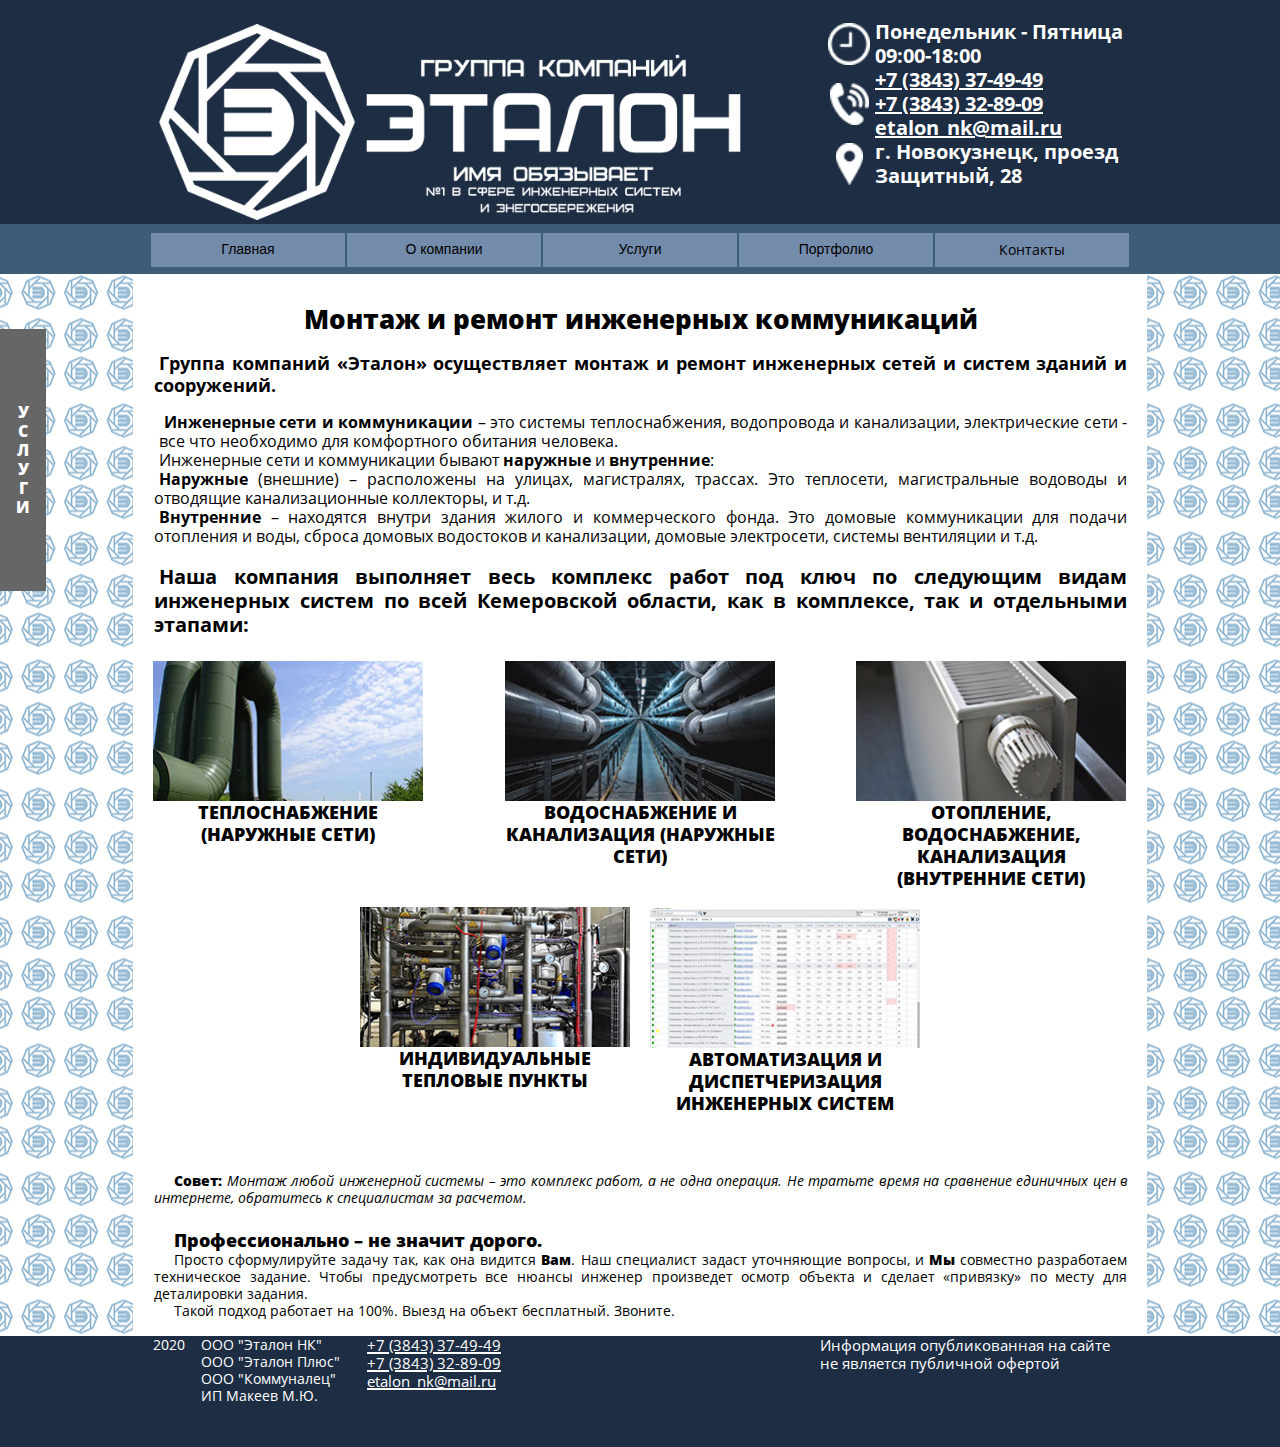
==== commit fa4f425a: "Upd010420_2" ====
--- a/assembling.html
+++ b/assembling.html
@@ -17,12 +17,12 @@
   <title>ГК &quot;Эталон&quot; - Монтаж и ремонт инженерных коммуникаций</title>
   <!-- CSS -->
   <link rel="stylesheet" type="text/css" href="css/site_global.css?crc=3977125348"/>
-  <link rel="stylesheet" type="text/css" href="css/master_sch-a.css?crc=215393760"/>
-  <link rel="stylesheet" type="text/css" href="css/assembling.css?crc=3850225419" id="pagesheet"/>
+  <link rel="stylesheet" type="text/css" href="css/master_sch-a.css?crc=3793403274"/>
+  <link rel="stylesheet" type="text/css" href="css/assembling.css?crc=4188351578" id="pagesheet"/>
   <!-- IE-only CSS -->
   <!--[if lt IE 9]>
   <link rel="stylesheet" type="text/css" href="css/nomq_preview_master_sch-a.css?crc=351978125"/>
-  <link rel="stylesheet" type="text/css" href="css/nomq_assembling.css?crc=220797896" id="nomq_pagesheet"/>
+  <link rel="stylesheet" type="text/css" href="css/nomq_assembling.css?crc=240621722" id="nomq_pagesheet"/>
   <![endif]-->
   <!-- JS includes -->
   <!--[if lt IE 9]>
@@ -169,12 +169,12 @@
     <div class="verticalspacer" data-offset-top="1156" data-content-above-spacer="1156" data-content-below-spacer="253"></div>
     <div class="clearfix grpelem shared_content" id="pu98238" data-content-guid="pu98238_content"><!-- column -->
      <div class="clearfix colelem shared_content" id="u98238" data-content-guid="u98238_content"><!-- group -->
-      <div class="clearfix grpelem" id="u98239-11"><!-- content -->
+      <div class="clearfix grpelem" id="u98239-15"><!-- content -->
        <p id="u98239">&nbsp;</p>
        <p id="u98239-4"><span id="u98239-2">Профессионально – не значит дорого.</span><span id="u98239-3"></span></p>
-       <p id="u98239-6">Просто сформулируйте задачу так, как она видится Вам. Наш специалист задаст уточняющие вопросы, и Мы совместно разработаем техническое задание. Чтобы предусмотреть все нюансы инженер произведет осмотр объекта и сделает «привязку» по месту для деталировки задания.</p>
-       <p id="u98239-8">Такой подход работает на 100%. Выезд на объект бесплатный. Звоните.</p>
-       <p id="u98239-9">&nbsp;</p>
+       <p id="u98239-10">Просто сформулируйте задачу так, как она видится <span id="u98239-6">Вам</span>. Наш специалист задаст уточняющие вопросы, и <span id="u98239-8">Мы</span> совместно разработаем техническое задание. Чтобы предусмотреть все нюансы инженер произведет осмотр объекта и сделает «привязку» по месту для деталировки задания.</p>
+       <p id="u98239-12">Такой подход работает на 100%. Выезд на объект бесплатный. Звоните.</p>
+       <p id="u98239-13">&nbsp;</p>
       </div>
      </div>
      <div class="browser_width colelem" id="u6612-bw">
--- a/css/master_sch-a.css
+++ b/css/master_sch-a.css
@@ -1 +1 @@
-#u102{filter:alpha(opacity=100);opacity:1;-ms-filter:"progid:DXImageTransform.Microsoft.Alpha(Opacity=100)";background:transparent url("../images/logo_v2.png?crc=3874348862") no-repeat center center;background-size:contain;}#u182{background-color:#3E5C76;}.MenuItem{cursor:pointer;}#u98238{border-width:0px;background-color:transparent;border-color:transparent;}#u98239-11{background-color:transparent;text-indent:20px;text-align:justify;}#u98239-4{color:#FFFFFF;font-family:Verdana, Tahoma, Geneva, sans-serif;line-height:0px;}#u98239-2{font-weight:800;color:#000000;font-family:'__Open Sans_5';font-size:18px;line-height:22px;}#u98239-3{line-height:17px;}#u98239-6,#u98239-8{font-family:'__Open Sans_5';font-weight:400;}#u98239,#u98239-9{font-family:Verdana, Tahoma, Geneva, sans-serif;}#u29450-3,#u6612{background-color:#1D2D44;}#u925-4,#u921-10{background-color:transparent;color:#FFFFFF;font-weight:400;font-family:'__Open Sans_5';font-size:14px;}#u929-4{color:#FFFFFF;font-family:'__Open Sans_5';font-size:15px;background-color:transparent;font-weight:400;line-height:18px;}#u929-2{padding-left:5px;}@media (min-width: 1367px), print{#u128{opacity:1;-ms-filter:"progid:DXImageTransform.Microsoft.Alpha(Opacity=100)";filter:alpha(opacity=100);background:transparent url("../images/clock_2.png?crc=453181552") no-repeat center center;background-size:contain;}#u164-2{padding-left:5px;}#u164-4{padding-left:5px;}#u140{opacity:1;-ms-filter:"progid:DXImageTransform.Microsoft.Alpha(Opacity=100)";filter:alpha(opacity=100);background:transparent url("../images/phone_2.png?crc=3782065018") no-repeat center center;background-size:contain;}#u168-3{padding-left:5px;}#u168-6{padding-left:5px;}#u168-9{padding-left:5px;}#u168,#u168-4,#u168-7{font-family:'__Open Sans_5';font-weight:700;}#u152{opacity:1;-ms-filter:"progid:DXImageTransform.Microsoft.Alpha(Opacity=100)";filter:alpha(opacity=100);background:transparent url("../images/postion_2.png?crc=204371497") no-repeat center center;background-size:contain;}#u164-6,#u172-4{background-color:transparent;color:#FFFFFF;font-size:20px;line-height:24px;font-family:'__Open Sans_5';font-weight:700;}#u172-2{padding-left:5px;}#u226{background-color:#748CAB;}#u226:hover{background-color:#999999;}#u226:active{background-color:#6B6B6B;}#u228-4{border-width:0px;border-color:transparent;background-color:transparent;text-align:center;color:#000000;font-family:Verdana, Tahoma, Geneva, sans-serif;}#u15650{background-color:#748CAB;}#u15650:hover{background-color:#999999;}#u15650:active{background-color:#6B6B6B;}#u15652-4{border-width:0px;border-color:transparent;background-color:transparent;text-align:center;color:#000000;font-family:Verdana, Tahoma, Geneva, sans-serif;}#u15671{background-color:#748CAB;}#u15671:hover{background-color:#999999;}#u15671:active{background-color:#6B6B6B;}#u15672-4{border-width:0px;border-color:transparent;background-color:transparent;text-align:center;color:#000000;font-family:Verdana, Tahoma, Geneva, sans-serif;}#u15897{background-color:#748CAB;}#u15897:hover{background-color:#999999;}#u15897:active{background-color:#6B6B6B;}#u15900-4{border-width:0px;border-color:transparent;background-color:transparent;text-align:center;color:#000000;font-family:Verdana, Tahoma, Geneva, sans-serif;}#u16086{background-color:#748CAB;}#u16086:hover{background-color:#999999;}#u16086:active{background-color:#6B6B6B;}#u16089-4{border-width:0px;border-color:transparent;background-color:transparent;color:#000000;text-align:center;font-family:'__Open Sans_5';font-weight:400;}#u226.MuseMenuActive #u228-4 p,#u15650.MuseMenuActive #u15652-4 p,#u15671.MuseMenuActive #u15672-4 p,#u15897.MuseMenuActive #u15900-4 p,#u16086.MuseMenuActive #u16089-4 p{color:#FFFFFF;visibility:inherit;font-family:Helvetica, Helvetica Neue, Arial, sans-serif;}#u10046{background-color:#1D2D44;}#u10046:hover{background-color:#748CAB;}#u10046:active{background-color:#6B6B6B;}#u10049-14{border-width:0px;border-color:transparent;background-color:transparent;color:#FFFFFF;font-size:16px;text-align:center;line-height:19px;font-family:'__Open Sans_5';font-weight:800;}#u96295,#menuu217,#menuu10044,#u10051{border-width:0px;border-color:transparent;background-color:transparent;}#u10238{border-color:#777777;background-color:#748CAB;}#u10238:hover{background-color:#3E5C76;}#u10242-4{background-color:transparent;font-size:14px;text-align:center;font-family:'__Open Sans_5';font-weight:400;}#u12935{border-style:solid;border-width:1px;border-color:#777777;background-color:#748CAB;}#u12935:hover{background-color:#3E5C76;}#u12941-4{background-color:transparent;font-size:14px;text-align:center;font-family:'__Open Sans_5';font-weight:400;}#u88178{border-style:solid;border-width:1px;border-color:#777777;background-color:#748CAB;}#u88178:hover{background-color:#3E5C76;}#u88180-4{background-color:transparent;font-size:14px;text-align:center;font-family:'__Open Sans_5';font-weight:400;}#u88319{border-style:solid;border-width:1px;border-color:#777777;background-color:#748CAB;}#u88319:hover{background-color:#3E5C76;}#u88322-4{background-color:transparent;font-size:14px;text-align:center;font-family:'__Open Sans_5';font-weight:400;}#u104428{border-style:solid;border-width:1px;border-color:#777777;background-color:#748CAB;}#u104428:hover{background-color:#3E5C76;}#u104429-4{background-color:transparent;font-size:14px;text-align:center;font-family:'__Open Sans_5';font-weight:400;}#u12773{border-color:#777777;background-color:#748CAB;}#u12773:hover{background-color:#3E5C76;}#u12774-4{background-color:transparent;font-size:14px;text-align:center;font-family:'__Open Sans_5';font-weight:400;}#u10303{border-color:#777777;background-color:#748CAB;}#u10303:hover{background-color:#3E5C76;}#u10306-4{background-color:transparent;font-size:14px;text-align:center;font-family:'__Open Sans_5';font-weight:400;}#u10338{border-color:#777777;background-color:#748CAB;}#u10338:hover{background-color:#3E5C76;}#u10339-4{background-color:transparent;font-size:14px;text-align:center;font-family:'__Open Sans_5';font-weight:400;}#u10371{border-color:#777777;background-color:#748CAB;}#u10371:hover{background-color:#3E5C76;}#u10374-4{background-color:transparent;font-size:14px;text-align:center;font-family:'__Open Sans_5';font-weight:400;}#u10408{border-color:#777777;background-color:#748CAB;}#u10408:hover{background-color:#3E5C76;}#u10410-4{background-color:transparent;font-size:14px;text-align:center;font-family:'__Open Sans_5';font-weight:400;}#u225,#u15649,#u15670,#u15896,#u16085,#u10045,#u10050,#u10236,#u10246,#u10248,#u12932,#u88175,#u88316,#u104427,#u12772,#u10300,#u10335,#u10370,#u10405,#u10440{background-color:transparent;}#u10443{border-color:#777777;background-color:#748CAB;}#u10443:hover{background-color:#3E5C76;}#u226.MuseMenuActive,#u15650.MuseMenuActive,#u15671.MuseMenuActive,#u15897.MuseMenuActive,#u16086.MuseMenuActive,#u10046.MuseMenuActive,#u10238.MuseMenuActive,#u12935.MuseMenuActive,#u88178.MuseMenuActive,#u88319.MuseMenuActive,#u104428.MuseMenuActive,#u12773.MuseMenuActive,#u10303.MuseMenuActive,#u10338.MuseMenuActive,#u10371.MuseMenuActive,#u10408.MuseMenuActive,#u10443.MuseMenuActive{background-color:#666666;}#u10446-4{background-color:transparent;font-size:14px;text-align:center;font-family:'__Open Sans_5';font-weight:400;}#u168-11,#u96177-11{background-color:transparent;color:#FFFFFF;font-size:20px;line-height:24px;font-family:Verdana, Tahoma, Geneva, sans-serif;}#u96177-3{padding-left:5px;line-height:0px;}#u96177-6{padding-left:5px;line-height:0px;}#u96177-9{padding-left:5px;line-height:0px;}#u96177,#u96177-4,#u96177-7{font-size:15px;font-family:'__Open Sans_5';font-weight:400;line-height:18px;}}@media (min-width: 1281px) and (max-width: 1366px){#u128{opacity:1;-ms-filter:"progid:DXImageTransform.Microsoft.Alpha(Opacity=100)";filter:alpha(opacity=100);background:transparent url("../images/clock_2.png?crc=453181552") no-repeat center center;background-size:contain;}#u164-2{padding-left:5px;}#u164-4{padding-left:5px;}#u140{opacity:1;-ms-filter:"progid:DXImageTransform.Microsoft.Alpha(Opacity=100)";filter:alpha(opacity=100);background:transparent url("../images/phone_2.png?crc=3782065018") no-repeat center center;background-size:contain;}#u168-3{padding-left:5px;}#u168-6{padding-left:5px;}#u168-9{padding-left:5px;}#u168,#u168-4,#u168-7{font-family:'__Open Sans_5';font-weight:700;}#u152{opacity:1;-ms-filter:"progid:DXImageTransform.Microsoft.Alpha(Opacity=100)";filter:alpha(opacity=100);background:transparent url("../images/postion_2.png?crc=204371497") no-repeat center center;background-size:contain;}#u164-6,#u172-4{background-color:transparent;color:#FFFFFF;font-size:20px;line-height:24px;font-family:'__Open Sans_5';font-weight:700;}#u172-2{padding-left:5px;}#u226{background-color:#748CAB;}#u226:hover{background-color:#999999;}#u226:active{background-color:#6B6B6B;}#u228-4{border-width:0px;border-color:transparent;background-color:transparent;text-align:center;color:#000000;font-family:Verdana, Tahoma, Geneva, sans-serif;}#u15650{background-color:#748CAB;}#u15650:hover{background-color:#999999;}#u15650:active{background-color:#6B6B6B;}#u15652-4{border-width:0px;border-color:transparent;background-color:transparent;text-align:center;color:#000000;font-family:Verdana, Tahoma, Geneva, sans-serif;}#u15671{background-color:#748CAB;}#u15671:hover{background-color:#999999;}#u15671:active{background-color:#6B6B6B;}#u15672-4{border-width:0px;border-color:transparent;background-color:transparent;text-align:center;color:#000000;font-family:Verdana, Tahoma, Geneva, sans-serif;}#u15897{background-color:#748CAB;}#u15897:hover{background-color:#999999;}#u15897:active{background-color:#6B6B6B;}#u15900-4{border-width:0px;border-color:transparent;background-color:transparent;text-align:center;color:#000000;font-family:Verdana, Tahoma, Geneva, sans-serif;}#u16086{background-color:#748CAB;}#u16086:hover{background-color:#999999;}#u16086:active{background-color:#6B6B6B;}#u16089-4{border-width:0px;border-color:transparent;background-color:transparent;color:#000000;text-align:center;font-family:'__Open Sans_5';font-weight:400;}#u226.MuseMenuActive #u228-4 p,#u15650.MuseMenuActive #u15652-4 p,#u15671.MuseMenuActive #u15672-4 p,#u15897.MuseMenuActive #u15900-4 p,#u16086.MuseMenuActive #u16089-4 p{color:#FFFFFF;visibility:inherit;font-family:Helvetica, Helvetica Neue, Arial, sans-serif;}#u10046{background-color:#1D2D44;}#u10046:hover{background-color:#748CAB;}#u10046:active{background-color:#6B6B6B;}#u10049-14{border-width:0px;border-color:transparent;background-color:transparent;color:#FFFFFF;font-size:16px;text-align:center;line-height:19px;font-family:'__Open Sans_5';font-weight:800;}#u96295,#menuu217,#menuu10044,#u10051{border-width:0px;border-color:transparent;background-color:transparent;}#u10238{border-color:#777777;background-color:#748CAB;}#u10238:hover{background-color:#3E5C76;}#u10242-4{background-color:transparent;font-size:14px;text-align:center;font-family:'__Open Sans_5';font-weight:400;}#u12935{border-style:solid;border-width:1px;border-color:#777777;background-color:#748CAB;}#u12935:hover{background-color:#3E5C76;}#u12941-4{background-color:transparent;font-size:14px;text-align:center;font-family:'__Open Sans_5';font-weight:400;}#u88178{border-style:solid;border-width:1px;border-color:#777777;background-color:#748CAB;}#u88178:hover{background-color:#3E5C76;}#u88180-4{background-color:transparent;font-size:14px;text-align:center;font-family:'__Open Sans_5';font-weight:400;}#u88319{border-style:solid;border-width:1px;border-color:#777777;background-color:#748CAB;}#u88319:hover{background-color:#3E5C76;}#u88322-4{background-color:transparent;font-size:14px;text-align:center;font-family:'__Open Sans_5';font-weight:400;}#u104428{border-style:solid;border-width:1px;border-color:#777777;background-color:#748CAB;}#u104428:hover{background-color:#3E5C76;}#u104429-4{background-color:transparent;font-size:14px;text-align:center;font-family:'__Open Sans_5';font-weight:400;}#u12773{border-color:#777777;background-color:#748CAB;}#u12773:hover{background-color:#3E5C76;}#u12774-4{background-color:transparent;font-size:14px;text-align:center;font-family:'__Open Sans_5';font-weight:400;}#u10303{border-color:#777777;background-color:#748CAB;}#u10303:hover{background-color:#3E5C76;}#u10306-4{background-color:transparent;font-size:14px;text-align:center;font-family:'__Open Sans_5';font-weight:400;}#u10338{border-color:#777777;background-color:#748CAB;}#u10338:hover{background-color:#3E5C76;}#u10339-4{background-color:transparent;font-size:14px;text-align:center;font-family:'__Open Sans_5';font-weight:400;}#u10371{border-color:#777777;background-color:#748CAB;}#u10371:hover{background-color:#3E5C76;}#u10374-4{background-color:transparent;font-size:14px;text-align:center;font-family:'__Open Sans_5';font-weight:400;}#u10408{border-color:#777777;background-color:#748CAB;}#u10408:hover{background-color:#3E5C76;}#u10410-4{background-color:transparent;font-size:14px;text-align:center;font-family:'__Open Sans_5';font-weight:400;}#u225,#u15649,#u15670,#u15896,#u16085,#u10045,#u10050,#u10236,#u10246,#u10248,#u12932,#u88175,#u88316,#u104427,#u12772,#u10300,#u10335,#u10370,#u10405,#u10440{background-color:transparent;}#u10443{border-color:#777777;background-color:#748CAB;}#u10443:hover{background-color:#3E5C76;}#u226.MuseMenuActive,#u15650.MuseMenuActive,#u15671.MuseMenuActive,#u15897.MuseMenuActive,#u16086.MuseMenuActive,#u10046.MuseMenuActive,#u10238.MuseMenuActive,#u12935.MuseMenuActive,#u88178.MuseMenuActive,#u88319.MuseMenuActive,#u104428.MuseMenuActive,#u12773.MuseMenuActive,#u10303.MuseMenuActive,#u10338.MuseMenuActive,#u10371.MuseMenuActive,#u10408.MuseMenuActive,#u10443.MuseMenuActive{background-color:#666666;}#u10446-4{background-color:transparent;font-size:14px;text-align:center;font-family:'__Open Sans_5';font-weight:400;}#u168-11,#u96177-11{background-color:transparent;color:#FFFFFF;font-size:20px;line-height:24px;font-family:Verdana, Tahoma, Geneva, sans-serif;}#u96177-3{padding-left:5px;line-height:0px;}#u96177-6{padding-left:5px;line-height:0px;}#u96177-9{padding-left:5px;line-height:0px;}#u96177,#u96177-4,#u96177-7{font-size:15px;font-family:'__Open Sans_5';font-weight:400;line-height:18px;}}@media (min-width: 1025px) and (max-width: 1280px){#u128{opacity:1;-ms-filter:"progid:DXImageTransform.Microsoft.Alpha(Opacity=100)";filter:alpha(opacity=100);background:transparent url("../images/clock_2.png?crc=453181552") no-repeat center center;background-size:contain;}#u164-2{padding-left:5px;}#u164-4{padding-left:5px;}#u140{opacity:1;-ms-filter:"progid:DXImageTransform.Microsoft.Alpha(Opacity=100)";filter:alpha(opacity=100);background:transparent url("../images/phone_2.png?crc=3782065018") no-repeat center center;background-size:contain;}#u168-3{padding-left:5px;}#u168-6{padding-left:5px;}#u168-9{padding-left:5px;}#u168,#u168-4,#u168-7{font-family:'__Open Sans_5';font-weight:700;}#u152{opacity:1;-ms-filter:"progid:DXImageTransform.Microsoft.Alpha(Opacity=100)";filter:alpha(opacity=100);background:transparent url("../images/postion_2.png?crc=204371497") no-repeat center center;background-size:contain;}#u164-6,#u172-4{background-color:transparent;color:#FFFFFF;font-size:20px;line-height:24px;font-family:'__Open Sans_5';font-weight:700;}#u172-2{padding-left:5px;}#u226{background-color:#748CAB;}#u226:hover{background-color:#999999;}#u226:active{background-color:#6B6B6B;}#u228-4{border-width:0px;border-color:transparent;background-color:transparent;text-align:center;color:#000000;font-family:Verdana, Tahoma, Geneva, sans-serif;}#u15650{background-color:#748CAB;}#u15650:hover{background-color:#999999;}#u15650:active{background-color:#6B6B6B;}#u15652-4{border-width:0px;border-color:transparent;background-color:transparent;text-align:center;color:#000000;font-family:Verdana, Tahoma, Geneva, sans-serif;}#u15671{background-color:#748CAB;}#u15671:hover{background-color:#999999;}#u15671:active{background-color:#6B6B6B;}#u15672-4{border-width:0px;border-color:transparent;background-color:transparent;text-align:center;color:#000000;font-family:Verdana, Tahoma, Geneva, sans-serif;}#u15897{background-color:#748CAB;}#u15897:hover{background-color:#999999;}#u15897:active{background-color:#6B6B6B;}#u15900-4{border-width:0px;border-color:transparent;background-color:transparent;text-align:center;color:#000000;font-family:Verdana, Tahoma, Geneva, sans-serif;}#u16086{background-color:#748CAB;}#u16086:hover{background-color:#999999;}#u16086:active{background-color:#6B6B6B;}#u16089-4{border-width:0px;border-color:transparent;background-color:transparent;color:#000000;text-align:center;font-family:'__Open Sans_5';font-weight:400;}#u226.MuseMenuActive #u228-4 p,#u15650.MuseMenuActive #u15652-4 p,#u15671.MuseMenuActive #u15672-4 p,#u15897.MuseMenuActive #u15900-4 p,#u16086.MuseMenuActive #u16089-4 p{color:#FFFFFF;visibility:inherit;font-family:Helvetica, Helvetica Neue, Arial, sans-serif;}#u10046{background-color:#1D2D44;}#u10046:hover{background-color:#748CAB;}#u10046:active{background-color:#6B6B6B;}#u10049-14{border-width:0px;border-color:transparent;background-color:transparent;color:#FFFFFF;font-size:16px;text-align:center;line-height:19px;font-family:'__Open Sans_5';font-weight:800;}#u96295,#menuu217,#menuu10044,#u10051{border-width:0px;border-color:transparent;background-color:transparent;}#u10238{border-color:#777777;background-color:#748CAB;}#u10238:hover{background-color:#3E5C76;}#u10242-4{background-color:transparent;font-size:14px;text-align:center;font-family:'__Open Sans_5';font-weight:400;}#u12935{border-style:solid;border-width:1px;border-color:#777777;background-color:#748CAB;}#u12935:hover{background-color:#3E5C76;}#u12941-4{background-color:transparent;font-size:14px;text-align:center;font-family:'__Open Sans_5';font-weight:400;}#u88178{border-style:solid;border-width:1px;border-color:#777777;background-color:#748CAB;}#u88178:hover{background-color:#3E5C76;}#u88180-4{background-color:transparent;font-size:14px;text-align:center;font-family:'__Open Sans_5';font-weight:400;}#u88319{border-style:solid;border-width:1px;border-color:#777777;background-color:#748CAB;}#u88319:hover{background-color:#3E5C76;}#u88322-4{background-color:transparent;font-size:14px;text-align:center;font-family:'__Open Sans_5';font-weight:400;}#u104428{border-style:solid;border-width:1px;border-color:#777777;background-color:#748CAB;}#u104428:hover{background-color:#3E5C76;}#u104429-4{background-color:transparent;font-size:14px;text-align:center;font-family:'__Open Sans_5';font-weight:400;}#u12773{border-color:#777777;background-color:#748CAB;}#u12773:hover{background-color:#3E5C76;}#u12774-4{background-color:transparent;font-size:14px;text-align:center;font-family:'__Open Sans_5';font-weight:400;}#u10303{border-color:#777777;background-color:#748CAB;}#u10303:hover{background-color:#3E5C76;}#u10306-4{background-color:transparent;font-size:14px;text-align:center;font-family:'__Open Sans_5';font-weight:400;}#u10338{border-color:#777777;background-color:#748CAB;}#u10338:hover{background-color:#3E5C76;}#u10339-4{background-color:transparent;font-size:14px;text-align:center;font-family:'__Open Sans_5';font-weight:400;}#u10371{border-color:#777777;background-color:#748CAB;}#u10371:hover{background-color:#3E5C76;}#u10374-4{background-color:transparent;font-size:14px;text-align:center;font-family:'__Open Sans_5';font-weight:400;}#u10408{border-color:#777777;background-color:#748CAB;}#u10408:hover{background-color:#3E5C76;}#u10410-4{background-color:transparent;font-size:14px;text-align:center;font-family:'__Open Sans_5';font-weight:400;}#u225,#u15649,#u15670,#u15896,#u16085,#u10045,#u10050,#u10236,#u10246,#u10248,#u12932,#u88175,#u88316,#u104427,#u12772,#u10300,#u10335,#u10370,#u10405,#u10440{background-color:transparent;}#u10443{border-color:#777777;background-color:#748CAB;}#u10443:hover{background-color:#3E5C76;}#u226.MuseMenuActive,#u15650.MuseMenuActive,#u15671.MuseMenuActive,#u15897.MuseMenuActive,#u16086.MuseMenuActive,#u10046.MuseMenuActive,#u10238.MuseMenuActive,#u12935.MuseMenuActive,#u88178.MuseMenuActive,#u88319.MuseMenuActive,#u104428.MuseMenuActive,#u12773.MuseMenuActive,#u10303.MuseMenuActive,#u10338.MuseMenuActive,#u10371.MuseMenuActive,#u10408.MuseMenuActive,#u10443.MuseMenuActive{background-color:#666666;}#u10446-4{background-color:transparent;font-size:14px;text-align:center;font-family:'__Open Sans_5';font-weight:400;}#u168-11,#u96177-11{background-color:transparent;color:#FFFFFF;font-size:20px;line-height:24px;font-family:Verdana, Tahoma, Geneva, sans-serif;}#u96177-3{padding-left:5px;line-height:0px;}#u96177-6{padding-left:5px;line-height:0px;}#u96177-9{padding-left:5px;line-height:0px;}#u96177,#u96177-4,#u96177-7{font-size:15px;font-family:'__Open Sans_5';font-weight:400;line-height:18px;}}@media (min-width: 961px) and (max-width: 1024px){#u128{opacity:1;-ms-filter:"progid:DXImageTransform.Microsoft.Alpha(Opacity=100)";filter:alpha(opacity=100);background:transparent url("../images/clock_2.png?crc=453181552") no-repeat center center;background-size:contain;}#u164-2{padding-left:5px;}#u164-4{padding-left:5px;}#u140{opacity:1;-ms-filter:"progid:DXImageTransform.Microsoft.Alpha(Opacity=100)";filter:alpha(opacity=100);background:transparent url("../images/phone_2.png?crc=3782065018") no-repeat center center;background-size:contain;}#u168-3{padding-left:5px;}#u168-6{padding-left:5px;}#u168-9{padding-left:5px;}#u168,#u168-4,#u168-7{font-family:'__Open Sans_5';font-weight:700;}#u152{opacity:1;-ms-filter:"progid:DXImageTransform.Microsoft.Alpha(Opacity=100)";filter:alpha(opacity=100);background:transparent url("../images/postion_2.png?crc=204371497") no-repeat center center;background-size:contain;}#u164-6,#u172-4{background-color:transparent;color:#FFFFFF;font-size:20px;line-height:24px;font-family:'__Open Sans_5';font-weight:700;}#u172-2{padding-left:5px;}#u96295,#menuu217{border-width:0px;border-color:transparent;background-color:transparent;}#u226{background-color:#748CAB;}#u226:hover{background-color:#999999;}#u226:active{background-color:#6B6B6B;}#u228-4{border-width:0px;border-color:transparent;background-color:transparent;text-align:center;color:#000000;font-family:Verdana, Tahoma, Geneva, sans-serif;}#u15650{background-color:#748CAB;}#u15650:hover{background-color:#999999;}#u15650:active{background-color:#6B6B6B;}#u15652-4{border-width:0px;border-color:transparent;background-color:transparent;text-align:center;color:#000000;font-family:Verdana, Tahoma, Geneva, sans-serif;}#u15671{background-color:#748CAB;}#u15671:hover{background-color:#999999;}#u15671:active{background-color:#6B6B6B;}#u15672-4{border-width:0px;border-color:transparent;background-color:transparent;text-align:center;color:#000000;font-family:Verdana, Tahoma, Geneva, sans-serif;}#u15897{background-color:#748CAB;}#u15897:hover{background-color:#999999;}#u15897:active{background-color:#6B6B6B;}#u15900-4{border-width:0px;border-color:transparent;background-color:transparent;text-align:center;color:#000000;font-family:Verdana, Tahoma, Geneva, sans-serif;}#u225,#u15649,#u15670,#u15896,#u16085{background-color:transparent;}#u16086{background-color:#748CAB;}#u16086:hover{background-color:#999999;}#u16086:active{background-color:#6B6B6B;}#u226.MuseMenuActive,#u15650.MuseMenuActive,#u15671.MuseMenuActive,#u15897.MuseMenuActive,#u16086.MuseMenuActive{background-color:#666666;}#u16089-4{border-width:0px;border-color:transparent;background-color:transparent;color:#000000;text-align:center;font-family:'__Open Sans_5';font-weight:400;}#u226.MuseMenuActive #u228-4 p,#u15650.MuseMenuActive #u15652-4 p,#u15671.MuseMenuActive #u15672-4 p,#u15897.MuseMenuActive #u15900-4 p,#u16086.MuseMenuActive #u16089-4 p{color:#FFFFFF;visibility:inherit;font-family:Helvetica, Helvetica Neue, Arial, sans-serif;}#u168-11,#u96177-11{background-color:transparent;color:#FFFFFF;font-size:20px;line-height:24px;font-family:Verdana, Tahoma, Geneva, sans-serif;}#u96177-3{padding-left:5px;line-height:0px;}#u96177-6{padding-left:5px;line-height:0px;}#u96177-9{padding-left:5px;line-height:0px;}#u96177,#u96177-4,#u96177-7{font-size:15px;font-family:'__Open Sans_5';font-weight:400;line-height:18px;}}@media (min-width: 769px) and (max-width: 960px){#u128{opacity:1;-ms-filter:"progid:DXImageTransform.Microsoft.Alpha(Opacity=100)";filter:alpha(opacity=100);background:transparent url("../images/clock_2.png?crc=453181552") no-repeat center center;background-size:contain;}#u140{opacity:1;-ms-filter:"progid:DXImageTransform.Microsoft.Alpha(Opacity=100)";filter:alpha(opacity=100);background:transparent url("../images/phone_2.png?crc=3782065018") no-repeat center center;background-size:contain;}#u152{opacity:1;-ms-filter:"progid:DXImageTransform.Microsoft.Alpha(Opacity=100)";filter:alpha(opacity=100);background:transparent url("../images/postion_2.png?crc=204371497") no-repeat center center;background-size:contain;}#u164-2{padding-left:5px;}#u164-4{padding-left:5px;}#u168-3{padding-left:5px;}#u168-6{padding-left:5px;}#u168-9{padding-left:5px;}#u168,#u168-4,#u168-7{font-family:'__Open Sans_5';font-weight:700;}#u164-6,#u172-4{background-color:transparent;color:#FFFFFF;font-size:20px;line-height:24px;font-family:'__Open Sans_5';font-weight:700;}#u172-2{padding-left:5px;}#u226{background-color:#748CAB;}#u226:hover{background-color:#999999;}#u226:active{background-color:#6B6B6B;}#u228-4{border-width:0px;border-color:transparent;background-color:transparent;text-align:center;color:#000000;font-family:Verdana, Tahoma, Geneva, sans-serif;}#u15650{background-color:#748CAB;}#u15650:hover{background-color:#999999;}#u15650:active{background-color:#6B6B6B;}#u15652-4{border-width:0px;border-color:transparent;background-color:transparent;text-align:center;color:#000000;font-family:Verdana, Tahoma, Geneva, sans-serif;}#u15671{background-color:#748CAB;}#u15671:hover{background-color:#999999;}#u15671:active{background-color:#6B6B6B;}#u15672-4{border-width:0px;border-color:transparent;background-color:transparent;text-align:center;color:#000000;font-family:Verdana, Tahoma, Geneva, sans-serif;}#u15897{background-color:#748CAB;}#u15897:hover{background-color:#999999;}#u15897:active{background-color:#6B6B6B;}#u15900-4{border-width:0px;border-color:transparent;background-color:transparent;text-align:center;color:#000000;font-family:Verdana, Tahoma, Geneva, sans-serif;}#u16086{background-color:#748CAB;}#u16086:hover{background-color:#999999;}#u16086:active{background-color:#6B6B6B;}#u16089-4{border-width:0px;border-color:transparent;background-color:transparent;color:#000000;text-align:center;font-family:'__Open Sans_5';font-weight:400;}#u226.MuseMenuActive #u228-4 p,#u15650.MuseMenuActive #u15652-4 p,#u15671.MuseMenuActive #u15672-4 p,#u15897.MuseMenuActive #u15900-4 p,#u16086.MuseMenuActive #u16089-4 p{color:#FFFFFF;visibility:inherit;font-family:Helvetica, Helvetica Neue, Arial, sans-serif;}#u10046{background-color:#1D2D44;}#u10046:hover{background-color:#748CAB;}#u10046:active{background-color:#6B6B6B;}#u10049-14{border-width:0px;border-color:transparent;background-color:transparent;color:#FFFFFF;font-size:16px;text-align:center;line-height:19px;font-family:'__Open Sans_5';font-weight:800;}#u96295,#menuu217,#menuu10044,#u10051{border-width:0px;border-color:transparent;background-color:transparent;}#u10238{border-color:#777777;background-color:#748CAB;}#u10238:hover{background-color:#3E5C76;}#u10242-4{background-color:transparent;font-size:14px;text-align:center;font-family:'__Open Sans_5';font-weight:400;}#u12935{border-style:solid;border-width:1px;border-color:#777777;background-color:#748CAB;}#u12935:hover{background-color:#3E5C76;}#u12941-4{background-color:transparent;font-size:14px;text-align:center;font-family:'__Open Sans_5';font-weight:400;}#u88178{border-style:solid;border-width:1px;border-color:#777777;background-color:#748CAB;}#u88178:hover{background-color:#3E5C76;}#u88180-4{background-color:transparent;font-size:14px;text-align:center;font-family:'__Open Sans_5';font-weight:400;}#u88319{border-style:solid;border-width:1px;border-color:#777777;background-color:#748CAB;}#u88319:hover{background-color:#3E5C76;}#u88322-4{background-color:transparent;font-size:14px;text-align:center;font-family:'__Open Sans_5';font-weight:400;}#u104428{border-style:solid;border-width:1px;border-color:#777777;background-color:#748CAB;}#u104428:hover{background-color:#3E5C76;}#u104429-4{background-color:transparent;font-size:14px;text-align:center;font-family:'__Open Sans_5';font-weight:400;}#u12773{border-color:#777777;background-color:#748CAB;}#u12773:hover{background-color:#3E5C76;}#u12774-4{background-color:transparent;font-size:14px;text-align:center;font-family:'__Open Sans_5';font-weight:400;}#u10303{border-color:#777777;background-color:#748CAB;}#u10303:hover{background-color:#3E5C76;}#u10306-4{background-color:transparent;font-size:14px;text-align:center;font-family:'__Open Sans_5';font-weight:400;}#u10338{border-color:#777777;background-color:#748CAB;}#u10338:hover{background-color:#3E5C76;}#u10339-4{background-color:transparent;font-size:14px;text-align:center;font-family:'__Open Sans_5';font-weight:400;}#u10371{border-color:#777777;background-color:#748CAB;}#u10371:hover{background-color:#3E5C76;}#u10374-4{background-color:transparent;font-size:14px;text-align:center;font-family:'__Open Sans_5';font-weight:400;}#u10408{border-color:#777777;background-color:#748CAB;}#u10408:hover{background-color:#3E5C76;}#u10410-4{background-color:transparent;font-size:14px;text-align:center;font-family:'__Open Sans_5';font-weight:400;}#u225,#u15649,#u15670,#u15896,#u16085,#u10045,#u10050,#u10236,#u10246,#u10248,#u12932,#u88175,#u88316,#u104427,#u12772,#u10300,#u10335,#u10370,#u10405,#u10440{background-color:transparent;}#u10443{border-color:#777777;background-color:#748CAB;}#u10443:hover{background-color:#3E5C76;}#u226.MuseMenuActive,#u15650.MuseMenuActive,#u15671.MuseMenuActive,#u15897.MuseMenuActive,#u16086.MuseMenuActive,#u10046.MuseMenuActive,#u10238.MuseMenuActive,#u12935.MuseMenuActive,#u88178.MuseMenuActive,#u88319.MuseMenuActive,#u104428.MuseMenuActive,#u12773.MuseMenuActive,#u10303.MuseMenuActive,#u10338.MuseMenuActive,#u10371.MuseMenuActive,#u10408.MuseMenuActive,#u10443.MuseMenuActive{background-color:#666666;}#u10446-4{background-color:transparent;font-size:14px;text-align:center;font-family:'__Open Sans_5';font-weight:400;}#u168-11,#u96177-11{background-color:transparent;color:#FFFFFF;font-size:20px;line-height:24px;font-family:Verdana, Tahoma, Geneva, sans-serif;}#u96177-3{padding-left:5px;line-height:0px;}#u96177-6{padding-left:5px;line-height:0px;}#u96177-9{padding-left:5px;line-height:0px;}#u96177,#u96177-4,#u96177-7{font-size:15px;font-family:'__Open Sans_5';font-weight:400;line-height:18px;}}@media (min-width: 641px) and (max-width: 768px){#menuu217{border-width:0px;border-color:transparent;background-color:transparent;}#u226{background-color:#748CAB;}#u226:hover{background-color:#999999;}#u226:active{background-color:#6B6B6B;}#u228-4{border-width:0px;border-color:transparent;background-color:transparent;text-align:center;color:#000000;font-family:Verdana, Tahoma, Geneva, sans-serif;}#u15650{background-color:#748CAB;}#u15650:hover{background-color:#999999;}#u15650:active{background-color:#6B6B6B;}#u15652-4{border-width:0px;border-color:transparent;background-color:transparent;text-align:center;color:#000000;font-family:Verdana, Tahoma, Geneva, sans-serif;}#u15671{background-color:#748CAB;}#u15671:hover{background-color:#999999;}#u15671:active{background-color:#6B6B6B;}#u15672-4{border-width:0px;border-color:transparent;background-color:transparent;text-align:center;color:#000000;font-family:Verdana, Tahoma, Geneva, sans-serif;}#u15897{background-color:#748CAB;}#u15897:hover{background-color:#999999;}#u15897:active{background-color:#6B6B6B;}#u15900-4{border-width:0px;border-color:transparent;background-color:transparent;text-align:center;color:#000000;font-family:Verdana, Tahoma, Geneva, sans-serif;}#u225,#u15649,#u15670,#u15896,#u16085{background-color:transparent;}#u16086{background-color:#748CAB;}#u16086:hover{background-color:#999999;}#u16086:active{background-color:#6B6B6B;}#u226.MuseMenuActive,#u15650.MuseMenuActive,#u15671.MuseMenuActive,#u15897.MuseMenuActive,#u16086.MuseMenuActive{background-color:#666666;}#u16089-4{border-width:0px;border-color:transparent;background-color:transparent;color:#000000;text-align:center;font-family:'__Open Sans_5';font-weight:400;}#u226.MuseMenuActive #u228-4 p,#u15650.MuseMenuActive #u15652-4 p,#u15671.MuseMenuActive #u15672-4 p,#u15897.MuseMenuActive #u15900-4 p,#u16086.MuseMenuActive #u16089-4 p{color:#FFFFFF;visibility:inherit;font-family:Helvetica, Helvetica Neue, Arial, sans-serif;}#u96177-11{background-color:transparent;color:#FFFFFF;font-size:20px;line-height:24px;font-family:Verdana, Tahoma, Geneva, sans-serif;}#u96177-3{padding-left:5px;line-height:0px;}#u96177-6{padding-left:5px;line-height:0px;}#u96177-9{padding-left:5px;line-height:0px;}#u96177,#u96177-4,#u96177-7{font-size:15px;font-family:'__Open Sans_5';font-weight:400;line-height:18px;}}@media (min-width: 481px) and (max-width: 640px){#menuu217{border-width:0px;border-color:transparent;background-color:transparent;}#u226{background-color:#748CAB;}#u226:hover{background-color:#999999;}#u226:active{background-color:#6B6B6B;}#u228-4{border-width:0px;border-color:transparent;background-color:transparent;text-align:center;color:#000000;font-family:Verdana, Tahoma, Geneva, sans-serif;}#u15650{background-color:#748CAB;}#u15650:hover{background-color:#999999;}#u15650:active{background-color:#6B6B6B;}#u15652-4{border-width:0px;border-color:transparent;background-color:transparent;text-align:center;color:#000000;font-family:Verdana, Tahoma, Geneva, sans-serif;}#u15671{background-color:#748CAB;}#u15671:hover{background-color:#999999;}#u15671:active{background-color:#6B6B6B;}#u15672-4{border-width:0px;border-color:transparent;background-color:transparent;text-align:center;color:#000000;font-family:Verdana, Tahoma, Geneva, sans-serif;}#u15897{background-color:#748CAB;}#u15897:hover{background-color:#999999;}#u15897:active{background-color:#6B6B6B;}#u15900-4{border-width:0px;border-color:transparent;background-color:transparent;text-align:center;color:#000000;font-family:Verdana, Tahoma, Geneva, sans-serif;}#u225,#u15649,#u15670,#u15896,#u16085{background-color:transparent;}#u16086{background-color:#748CAB;}#u16086:hover{background-color:#999999;}#u16086:active{background-color:#6B6B6B;}#u226.MuseMenuActive,#u15650.MuseMenuActive,#u15671.MuseMenuActive,#u15897.MuseMenuActive,#u16086.MuseMenuActive{background-color:#666666;}#u16089-4{border-width:0px;border-color:transparent;background-color:transparent;color:#000000;text-align:center;font-family:'__Open Sans_5';font-weight:400;}#u226.MuseMenuActive #u228-4 p,#u15650.MuseMenuActive #u15652-4 p,#u15671.MuseMenuActive #u15672-4 p,#u15897.MuseMenuActive #u15900-4 p,#u16086.MuseMenuActive #u16089-4 p{color:#FFFFFF;visibility:inherit;font-family:Helvetica, Helvetica Neue, Arial, sans-serif;}#u96177-11{background-color:transparent;color:#FFFFFF;font-size:20px;line-height:24px;font-family:Verdana, Tahoma, Geneva, sans-serif;}#u96177-3{padding-left:5px;line-height:0px;}#u96177-6{padding-left:5px;line-height:0px;}#u96177-9{padding-left:5px;line-height:0px;}#u96177,#u96177-4,#u96177-7{font-size:15px;font-family:'__Open Sans_5';font-weight:400;line-height:18px;}}@media (min-width: 321px) and (max-width: 480px){#menuu16782{border-width:0px;border-color:transparent;background-color:transparent;}#u16793{background-color:#B2B2B2;}#u16793:hover{background-color:#999999;}#u16793:active{background-color:#6B6B6B;}#u16796-4{border-width:0px;border-color:transparent;background-color:transparent;text-align:center;color:#FFFFFF;font-family:Helvetica, Helvetica Neue, Arial, sans-serif;}#u16784{background-color:#B2B2B2;}#u16784:hover{background-color:#999999;}#u16784:active{background-color:#6B6B6B;}#u16787-4{border-width:0px;border-color:transparent;background-color:transparent;text-align:center;color:#FFFFFF;font-family:Helvetica, Helvetica Neue, Arial, sans-serif;}#u16858{background-color:#B2B2B2;}#u16858:hover{background-color:#999999;}#u16858:active{background-color:#6B6B6B;}#u16859-4{border-width:0px;border-color:transparent;background-color:transparent;text-align:center;color:#FFFFFF;font-family:Helvetica, Helvetica Neue, Arial, sans-serif;}#u16922{background-color:#B2B2B2;}#u16922:hover{background-color:#999999;}#u16922:active{background-color:#6B6B6B;}#u16925-4{border-width:0px;border-color:transparent;background-color:transparent;text-align:center;color:#FFFFFF;font-family:Helvetica, Helvetica Neue, Arial, sans-serif;}#u16790,#u16783,#u16857,#u16919,#u16975{background-color:transparent;}#u16978{background-color:#B2B2B2;}#u16978:hover{background-color:#999999;}#u16978:active{background-color:#6B6B6B;}#u16793.MuseMenuActive,#u16784.MuseMenuActive,#u16858.MuseMenuActive,#u16922.MuseMenuActive,#u16978.MuseMenuActive{background-color:#666666;}#u16979-4{border-width:0px;border-color:transparent;background-color:transparent;text-align:center;color:#FFFFFF;font-family:Helvetica, Helvetica Neue, Arial, sans-serif;}#u16784.MuseMenuActive #u16787-4 p,#u16858.MuseMenuActive #u16859-4 p,#u16922.MuseMenuActive #u16925-4 p,#u16978.MuseMenuActive #u16979-4 p{font-family:Helvetica, Helvetica Neue, Arial, sans-serif;}}@media (max-width: 320px){#menuu19151{border-width:0px;border-color:transparent;background-color:transparent;}#u19162{background-color:#B2B2B2;}#u19162:hover{background-color:#999999;}#u19162:active{background-color:#6B6B6B;}#u19165-4{border-width:0px;border-color:transparent;background-color:transparent;text-align:center;color:#FFFFFF;font-family:Helvetica, Helvetica Neue, Arial, sans-serif;}#u19153{background-color:#B2B2B2;}#u19153:hover{background-color:#999999;}#u19153:active{background-color:#6B6B6B;}#u19156-4{border-width:0px;border-color:transparent;background-color:transparent;text-align:center;color:#FFFFFF;font-family:Helvetica, Helvetica Neue, Arial, sans-serif;}#u19229{background-color:#B2B2B2;}#u19229:hover{background-color:#999999;}#u19229:active{background-color:#6B6B6B;}#u19232-4{border-width:0px;border-color:transparent;background-color:transparent;text-align:center;color:#FFFFFF;font-family:Helvetica, Helvetica Neue, Arial, sans-serif;}#u19278{background-color:#B2B2B2;}#u19278:hover{background-color:#999999;}#u19278:active{background-color:#6B6B6B;}#u19280-4{border-width:0px;border-color:transparent;background-color:transparent;text-align:center;color:#FFFFFF;font-family:Helvetica, Helvetica Neue, Arial, sans-serif;}#u19159,#u19152,#u19226,#u19277,#u19326{background-color:transparent;}#u19327{background-color:#B2B2B2;}#u19327:hover{background-color:#999999;}#u19327:active{background-color:#6B6B6B;}#u19162.MuseMenuActive,#u19153.MuseMenuActive,#u19229.MuseMenuActive,#u19278.MuseMenuActive,#u19327.MuseMenuActive{background-color:#666666;}#u19330-4{border-width:0px;border-color:transparent;background-color:transparent;text-align:center;color:#FFFFFF;font-family:Helvetica, Helvetica Neue, Arial, sans-serif;}#u19153.MuseMenuActive #u19156-4 p,#u19229.MuseMenuActive #u19232-4 p,#u19278.MuseMenuActive #u19280-4 p,#u19327.MuseMenuActive #u19330-4 p{font-family:Helvetica, Helvetica Neue, Arial, sans-serif;}}+#u102{-ms-filter:"progid:DXImageTransform.Microsoft.Alpha(Opacity=100)";filter:alpha(opacity=100);opacity:1;background:transparent url("../images/logo_v2.png?crc=3874348862") no-repeat center center;background-size:contain;}#u182{background-color:#3E5C76;}.MenuItem{cursor:pointer;}#u98238{border-width:0px;background-color:transparent;border-color:transparent;}#u98239-15{background-color:transparent;text-align:justify;text-indent:20px;}#u98239-4{color:#FFFFFF;line-height:0px;font-family:Verdana, Tahoma, Geneva, sans-serif;}#u98239-2{color:#000000;font-weight:800;line-height:22px;font-family:'__Open Sans_5';font-size:18px;}#u98239-3{line-height:17px;}#u98239-6,#u98239-8{font-family:'__Open Sans_5';font-weight:800;}#u98239-10,#u98239-12{font-family:'__Open Sans_5';font-weight:400;}#u98239,#u98239-13{font-family:Verdana, Tahoma, Geneva, sans-serif;}#u29450-3,#u6612{background-color:#1D2D44;}#u925-4,#u921-10{color:#FFFFFF;font-weight:400;font-family:'__Open Sans_5';font-size:14px;background-color:transparent;}#u929-4{color:#FFFFFF;line-height:18px;font-size:15px;font-weight:400;font-family:'__Open Sans_5';background-color:transparent;}#u929-2{padding-left:5px;}@media (min-width: 1367px), print{#u128{opacity:1;-ms-filter:"progid:DXImageTransform.Microsoft.Alpha(Opacity=100)";filter:alpha(opacity=100);background:transparent url("../images/clock_2.png?crc=453181552") no-repeat center center;background-size:contain;}#u164-2{padding-left:5px;}#u164-4{padding-left:5px;}#u140{opacity:1;-ms-filter:"progid:DXImageTransform.Microsoft.Alpha(Opacity=100)";filter:alpha(opacity=100);background:transparent url("../images/phone_2.png?crc=3782065018") no-repeat center center;background-size:contain;}#u168-3{padding-left:5px;}#u168-6{padding-left:5px;}#u168-9{padding-left:5px;}#u168,#u168-4,#u168-7{font-family:'__Open Sans_5';font-weight:700;}#u152{opacity:1;-ms-filter:"progid:DXImageTransform.Microsoft.Alpha(Opacity=100)";filter:alpha(opacity=100);background:transparent url("../images/postion_2.png?crc=204371497") no-repeat center center;background-size:contain;}#u164-6,#u172-4{background-color:transparent;color:#FFFFFF;font-size:20px;line-height:24px;font-family:'__Open Sans_5';font-weight:700;}#u172-2{padding-left:5px;}#u226{background-color:#748CAB;}#u226:hover{background-color:#999999;}#u226:active{background-color:#6B6B6B;}#u228-4{border-width:0px;border-color:transparent;background-color:transparent;text-align:center;color:#000000;font-family:Verdana, Tahoma, Geneva, sans-serif;}#u15650{background-color:#748CAB;}#u15650:hover{background-color:#999999;}#u15650:active{background-color:#6B6B6B;}#u15652-4{border-width:0px;border-color:transparent;background-color:transparent;text-align:center;color:#000000;font-family:Verdana, Tahoma, Geneva, sans-serif;}#u15671{background-color:#748CAB;}#u15671:hover{background-color:#999999;}#u15671:active{background-color:#6B6B6B;}#u15672-4{border-width:0px;border-color:transparent;background-color:transparent;text-align:center;color:#000000;font-family:Verdana, Tahoma, Geneva, sans-serif;}#u15897{background-color:#748CAB;}#u15897:hover{background-color:#999999;}#u15897:active{background-color:#6B6B6B;}#u15900-4{border-width:0px;border-color:transparent;background-color:transparent;text-align:center;color:#000000;font-family:Verdana, Tahoma, Geneva, sans-serif;}#u16086{background-color:#748CAB;}#u16086:hover{background-color:#999999;}#u16086:active{background-color:#6B6B6B;}#u16089-4{border-width:0px;border-color:transparent;background-color:transparent;color:#000000;text-align:center;font-family:'__Open Sans_5';font-weight:400;}#u226.MuseMenuActive #u228-4 p,#u15650.MuseMenuActive #u15652-4 p,#u15671.MuseMenuActive #u15672-4 p,#u15897.MuseMenuActive #u15900-4 p,#u16086.MuseMenuActive #u16089-4 p{color:#FFFFFF;visibility:inherit;font-family:Helvetica, Helvetica Neue, Arial, sans-serif;}#u10046{background-color:#1D2D44;}#u10046:hover{background-color:#748CAB;}#u10046:active{background-color:#6B6B6B;}#u10049-14{border-width:0px;border-color:transparent;background-color:transparent;color:#FFFFFF;font-size:16px;text-align:center;line-height:19px;font-family:'__Open Sans_5';font-weight:800;}#u96295,#menuu217,#menuu10044,#u10051{border-width:0px;border-color:transparent;background-color:transparent;}#u10238{border-color:#777777;background-color:#748CAB;}#u10238:hover{background-color:#3E5C76;}#u10242-4{background-color:transparent;font-size:14px;text-align:center;font-family:'__Open Sans_5';font-weight:400;}#u12935{border-style:solid;border-width:1px;border-color:#777777;background-color:#748CAB;}#u12935:hover{background-color:#3E5C76;}#u12941-4{background-color:transparent;font-size:14px;text-align:center;font-family:'__Open Sans_5';font-weight:400;}#u88178{border-style:solid;border-width:1px;border-color:#777777;background-color:#748CAB;}#u88178:hover{background-color:#3E5C76;}#u88180-4{background-color:transparent;font-size:14px;text-align:center;font-family:'__Open Sans_5';font-weight:400;}#u88319{border-style:solid;border-width:1px;border-color:#777777;background-color:#748CAB;}#u88319:hover{background-color:#3E5C76;}#u88322-4{background-color:transparent;font-size:14px;text-align:center;font-family:'__Open Sans_5';font-weight:400;}#u104428{border-style:solid;border-width:1px;border-color:#777777;background-color:#748CAB;}#u104428:hover{background-color:#3E5C76;}#u104429-4{background-color:transparent;font-size:14px;text-align:center;font-family:'__Open Sans_5';font-weight:400;}#u12773{border-color:#777777;background-color:#748CAB;}#u12773:hover{background-color:#3E5C76;}#u12774-4{background-color:transparent;font-size:14px;text-align:center;font-family:'__Open Sans_5';font-weight:400;}#u10303{border-color:#777777;background-color:#748CAB;}#u10303:hover{background-color:#3E5C76;}#u10306-4{background-color:transparent;font-size:14px;text-align:center;font-family:'__Open Sans_5';font-weight:400;}#u10338{border-color:#777777;background-color:#748CAB;}#u10338:hover{background-color:#3E5C76;}#u10339-4{background-color:transparent;font-size:14px;text-align:center;font-family:'__Open Sans_5';font-weight:400;}#u10371{border-color:#777777;background-color:#748CAB;}#u10371:hover{background-color:#3E5C76;}#u10374-4{background-color:transparent;font-size:14px;text-align:center;font-family:'__Open Sans_5';font-weight:400;}#u10408{border-color:#777777;background-color:#748CAB;}#u10408:hover{background-color:#3E5C76;}#u10410-4{background-color:transparent;font-size:14px;text-align:center;font-family:'__Open Sans_5';font-weight:400;}#u225,#u15649,#u15670,#u15896,#u16085,#u10045,#u10050,#u10236,#u10246,#u10248,#u12932,#u88175,#u88316,#u104427,#u12772,#u10300,#u10335,#u10370,#u10405,#u10440{background-color:transparent;}#u10443{border-color:#777777;background-color:#748CAB;}#u10443:hover{background-color:#3E5C76;}#u226.MuseMenuActive,#u15650.MuseMenuActive,#u15671.MuseMenuActive,#u15897.MuseMenuActive,#u16086.MuseMenuActive,#u10046.MuseMenuActive,#u10238.MuseMenuActive,#u12935.MuseMenuActive,#u88178.MuseMenuActive,#u88319.MuseMenuActive,#u104428.MuseMenuActive,#u12773.MuseMenuActive,#u10303.MuseMenuActive,#u10338.MuseMenuActive,#u10371.MuseMenuActive,#u10408.MuseMenuActive,#u10443.MuseMenuActive{background-color:#666666;}#u10446-4{background-color:transparent;font-size:14px;text-align:center;font-family:'__Open Sans_5';font-weight:400;}#u168-11,#u96177-11{background-color:transparent;color:#FFFFFF;font-size:20px;line-height:24px;font-family:Verdana, Tahoma, Geneva, sans-serif;}#u96177-3{padding-left:5px;line-height:0px;}#u96177-6{padding-left:5px;line-height:0px;}#u96177-9{padding-left:5px;line-height:0px;}#u96177,#u96177-4,#u96177-7{font-size:15px;font-family:'__Open Sans_5';font-weight:400;line-height:18px;}}@media (min-width: 1281px) and (max-width: 1366px){#u128{opacity:1;-ms-filter:"progid:DXImageTransform.Microsoft.Alpha(Opacity=100)";filter:alpha(opacity=100);background:transparent url("../images/clock_2.png?crc=453181552") no-repeat center center;background-size:contain;}#u164-2{padding-left:5px;}#u164-4{padding-left:5px;}#u140{opacity:1;-ms-filter:"progid:DXImageTransform.Microsoft.Alpha(Opacity=100)";filter:alpha(opacity=100);background:transparent url("../images/phone_2.png?crc=3782065018") no-repeat center center;background-size:contain;}#u168-3{padding-left:5px;}#u168-6{padding-left:5px;}#u168-9{padding-left:5px;}#u168,#u168-4,#u168-7{font-family:'__Open Sans_5';font-weight:700;}#u152{opacity:1;-ms-filter:"progid:DXImageTransform.Microsoft.Alpha(Opacity=100)";filter:alpha(opacity=100);background:transparent url("../images/postion_2.png?crc=204371497") no-repeat center center;background-size:contain;}#u164-6,#u172-4{background-color:transparent;color:#FFFFFF;font-size:20px;line-height:24px;font-family:'__Open Sans_5';font-weight:700;}#u172-2{padding-left:5px;}#u226{background-color:#748CAB;}#u226:hover{background-color:#999999;}#u226:active{background-color:#6B6B6B;}#u228-4{border-width:0px;border-color:transparent;background-color:transparent;text-align:center;color:#000000;font-family:Verdana, Tahoma, Geneva, sans-serif;}#u15650{background-color:#748CAB;}#u15650:hover{background-color:#999999;}#u15650:active{background-color:#6B6B6B;}#u15652-4{border-width:0px;border-color:transparent;background-color:transparent;text-align:center;color:#000000;font-family:Verdana, Tahoma, Geneva, sans-serif;}#u15671{background-color:#748CAB;}#u15671:hover{background-color:#999999;}#u15671:active{background-color:#6B6B6B;}#u15672-4{border-width:0px;border-color:transparent;background-color:transparent;text-align:center;color:#000000;font-family:Verdana, Tahoma, Geneva, sans-serif;}#u15897{background-color:#748CAB;}#u15897:hover{background-color:#999999;}#u15897:active{background-color:#6B6B6B;}#u15900-4{border-width:0px;border-color:transparent;background-color:transparent;text-align:center;color:#000000;font-family:Verdana, Tahoma, Geneva, sans-serif;}#u16086{background-color:#748CAB;}#u16086:hover{background-color:#999999;}#u16086:active{background-color:#6B6B6B;}#u16089-4{border-width:0px;border-color:transparent;background-color:transparent;color:#000000;text-align:center;font-family:'__Open Sans_5';font-weight:400;}#u226.MuseMenuActive #u228-4 p,#u15650.MuseMenuActive #u15652-4 p,#u15671.MuseMenuActive #u15672-4 p,#u15897.MuseMenuActive #u15900-4 p,#u16086.MuseMenuActive #u16089-4 p{color:#FFFFFF;visibility:inherit;font-family:Helvetica, Helvetica Neue, Arial, sans-serif;}#u10046{background-color:#1D2D44;}#u10046:hover{background-color:#748CAB;}#u10046:active{background-color:#6B6B6B;}#u10049-14{border-width:0px;border-color:transparent;background-color:transparent;color:#FFFFFF;font-size:16px;text-align:center;line-height:19px;font-family:'__Open Sans_5';font-weight:800;}#u96295,#menuu217,#menuu10044,#u10051{border-width:0px;border-color:transparent;background-color:transparent;}#u10238{border-color:#777777;background-color:#748CAB;}#u10238:hover{background-color:#3E5C76;}#u10242-4{background-color:transparent;font-size:14px;text-align:center;font-family:'__Open Sans_5';font-weight:400;}#u12935{border-style:solid;border-width:1px;border-color:#777777;background-color:#748CAB;}#u12935:hover{background-color:#3E5C76;}#u12941-4{background-color:transparent;font-size:14px;text-align:center;font-family:'__Open Sans_5';font-weight:400;}#u88178{border-style:solid;border-width:1px;border-color:#777777;background-color:#748CAB;}#u88178:hover{background-color:#3E5C76;}#u88180-4{background-color:transparent;font-size:14px;text-align:center;font-family:'__Open Sans_5';font-weight:400;}#u88319{border-style:solid;border-width:1px;border-color:#777777;background-color:#748CAB;}#u88319:hover{background-color:#3E5C76;}#u88322-4{background-color:transparent;font-size:14px;text-align:center;font-family:'__Open Sans_5';font-weight:400;}#u104428{border-style:solid;border-width:1px;border-color:#777777;background-color:#748CAB;}#u104428:hover{background-color:#3E5C76;}#u104429-4{background-color:transparent;font-size:14px;text-align:center;font-family:'__Open Sans_5';font-weight:400;}#u12773{border-color:#777777;background-color:#748CAB;}#u12773:hover{background-color:#3E5C76;}#u12774-4{background-color:transparent;font-size:14px;text-align:center;font-family:'__Open Sans_5';font-weight:400;}#u10303{border-color:#777777;background-color:#748CAB;}#u10303:hover{background-color:#3E5C76;}#u10306-4{background-color:transparent;font-size:14px;text-align:center;font-family:'__Open Sans_5';font-weight:400;}#u10338{border-color:#777777;background-color:#748CAB;}#u10338:hover{background-color:#3E5C76;}#u10339-4{background-color:transparent;font-size:14px;text-align:center;font-family:'__Open Sans_5';font-weight:400;}#u10371{border-color:#777777;background-color:#748CAB;}#u10371:hover{background-color:#3E5C76;}#u10374-4{background-color:transparent;font-size:14px;text-align:center;font-family:'__Open Sans_5';font-weight:400;}#u10408{border-color:#777777;background-color:#748CAB;}#u10408:hover{background-color:#3E5C76;}#u10410-4{background-color:transparent;font-size:14px;text-align:center;font-family:'__Open Sans_5';font-weight:400;}#u225,#u15649,#u15670,#u15896,#u16085,#u10045,#u10050,#u10236,#u10246,#u10248,#u12932,#u88175,#u88316,#u104427,#u12772,#u10300,#u10335,#u10370,#u10405,#u10440{background-color:transparent;}#u10443{border-color:#777777;background-color:#748CAB;}#u10443:hover{background-color:#3E5C76;}#u226.MuseMenuActive,#u15650.MuseMenuActive,#u15671.MuseMenuActive,#u15897.MuseMenuActive,#u16086.MuseMenuActive,#u10046.MuseMenuActive,#u10238.MuseMenuActive,#u12935.MuseMenuActive,#u88178.MuseMenuActive,#u88319.MuseMenuActive,#u104428.MuseMenuActive,#u12773.MuseMenuActive,#u10303.MuseMenuActive,#u10338.MuseMenuActive,#u10371.MuseMenuActive,#u10408.MuseMenuActive,#u10443.MuseMenuActive{background-color:#666666;}#u10446-4{background-color:transparent;font-size:14px;text-align:center;font-family:'__Open Sans_5';font-weight:400;}#u168-11,#u96177-11{background-color:transparent;color:#FFFFFF;font-size:20px;line-height:24px;font-family:Verdana, Tahoma, Geneva, sans-serif;}#u96177-3{padding-left:5px;line-height:0px;}#u96177-6{padding-left:5px;line-height:0px;}#u96177-9{padding-left:5px;line-height:0px;}#u96177,#u96177-4,#u96177-7{font-size:15px;font-family:'__Open Sans_5';font-weight:400;line-height:18px;}}@media (min-width: 1025px) and (max-width: 1280px){#u128{opacity:1;-ms-filter:"progid:DXImageTransform.Microsoft.Alpha(Opacity=100)";filter:alpha(opacity=100);background:transparent url("../images/clock_2.png?crc=453181552") no-repeat center center;background-size:contain;}#u164-2{padding-left:5px;}#u164-4{padding-left:5px;}#u140{opacity:1;-ms-filter:"progid:DXImageTransform.Microsoft.Alpha(Opacity=100)";filter:alpha(opacity=100);background:transparent url("../images/phone_2.png?crc=3782065018") no-repeat center center;background-size:contain;}#u168-3{padding-left:5px;}#u168-6{padding-left:5px;}#u168-9{padding-left:5px;}#u168,#u168-4,#u168-7{font-family:'__Open Sans_5';font-weight:700;}#u152{opacity:1;-ms-filter:"progid:DXImageTransform.Microsoft.Alpha(Opacity=100)";filter:alpha(opacity=100);background:transparent url("../images/postion_2.png?crc=204371497") no-repeat center center;background-size:contain;}#u164-6,#u172-4{background-color:transparent;color:#FFFFFF;font-size:20px;line-height:24px;font-family:'__Open Sans_5';font-weight:700;}#u172-2{padding-left:5px;}#u226{background-color:#748CAB;}#u226:hover{background-color:#999999;}#u226:active{background-color:#6B6B6B;}#u228-4{border-width:0px;border-color:transparent;background-color:transparent;text-align:center;color:#000000;font-family:Verdana, Tahoma, Geneva, sans-serif;}#u15650{background-color:#748CAB;}#u15650:hover{background-color:#999999;}#u15650:active{background-color:#6B6B6B;}#u15652-4{border-width:0px;border-color:transparent;background-color:transparent;text-align:center;color:#000000;font-family:Verdana, Tahoma, Geneva, sans-serif;}#u15671{background-color:#748CAB;}#u15671:hover{background-color:#999999;}#u15671:active{background-color:#6B6B6B;}#u15672-4{border-width:0px;border-color:transparent;background-color:transparent;text-align:center;color:#000000;font-family:Verdana, Tahoma, Geneva, sans-serif;}#u15897{background-color:#748CAB;}#u15897:hover{background-color:#999999;}#u15897:active{background-color:#6B6B6B;}#u15900-4{border-width:0px;border-color:transparent;background-color:transparent;text-align:center;color:#000000;font-family:Verdana, Tahoma, Geneva, sans-serif;}#u16086{background-color:#748CAB;}#u16086:hover{background-color:#999999;}#u16086:active{background-color:#6B6B6B;}#u16089-4{border-width:0px;border-color:transparent;background-color:transparent;color:#000000;text-align:center;font-family:'__Open Sans_5';font-weight:400;}#u226.MuseMenuActive #u228-4 p,#u15650.MuseMenuActive #u15652-4 p,#u15671.MuseMenuActive #u15672-4 p,#u15897.MuseMenuActive #u15900-4 p,#u16086.MuseMenuActive #u16089-4 p{color:#FFFFFF;visibility:inherit;font-family:Helvetica, Helvetica Neue, Arial, sans-serif;}#u10046{background-color:#1D2D44;}#u10046:hover{background-color:#748CAB;}#u10046:active{background-color:#6B6B6B;}#u10049-14{border-width:0px;border-color:transparent;background-color:transparent;color:#FFFFFF;font-size:16px;text-align:center;line-height:19px;font-family:'__Open Sans_5';font-weight:800;}#u96295,#menuu217,#menuu10044,#u10051{border-width:0px;border-color:transparent;background-color:transparent;}#u10238{border-color:#777777;background-color:#748CAB;}#u10238:hover{background-color:#3E5C76;}#u10242-4{background-color:transparent;font-size:14px;text-align:center;font-family:'__Open Sans_5';font-weight:400;}#u12935{border-style:solid;border-width:1px;border-color:#777777;background-color:#748CAB;}#u12935:hover{background-color:#3E5C76;}#u12941-4{background-color:transparent;font-size:14px;text-align:center;font-family:'__Open Sans_5';font-weight:400;}#u88178{border-style:solid;border-width:1px;border-color:#777777;background-color:#748CAB;}#u88178:hover{background-color:#3E5C76;}#u88180-4{background-color:transparent;font-size:14px;text-align:center;font-family:'__Open Sans_5';font-weight:400;}#u88319{border-style:solid;border-width:1px;border-color:#777777;background-color:#748CAB;}#u88319:hover{background-color:#3E5C76;}#u88322-4{background-color:transparent;font-size:14px;text-align:center;font-family:'__Open Sans_5';font-weight:400;}#u104428{border-style:solid;border-width:1px;border-color:#777777;background-color:#748CAB;}#u104428:hover{background-color:#3E5C76;}#u104429-4{background-color:transparent;font-size:14px;text-align:center;font-family:'__Open Sans_5';font-weight:400;}#u12773{border-color:#777777;background-color:#748CAB;}#u12773:hover{background-color:#3E5C76;}#u12774-4{background-color:transparent;font-size:14px;text-align:center;font-family:'__Open Sans_5';font-weight:400;}#u10303{border-color:#777777;background-color:#748CAB;}#u10303:hover{background-color:#3E5C76;}#u10306-4{background-color:transparent;font-size:14px;text-align:center;font-family:'__Open Sans_5';font-weight:400;}#u10338{border-color:#777777;background-color:#748CAB;}#u10338:hover{background-color:#3E5C76;}#u10339-4{background-color:transparent;font-size:14px;text-align:center;font-family:'__Open Sans_5';font-weight:400;}#u10371{border-color:#777777;background-color:#748CAB;}#u10371:hover{background-color:#3E5C76;}#u10374-4{background-color:transparent;font-size:14px;text-align:center;font-family:'__Open Sans_5';font-weight:400;}#u10408{border-color:#777777;background-color:#748CAB;}#u10408:hover{background-color:#3E5C76;}#u10410-4{background-color:transparent;font-size:14px;text-align:center;font-family:'__Open Sans_5';font-weight:400;}#u225,#u15649,#u15670,#u15896,#u16085,#u10045,#u10050,#u10236,#u10246,#u10248,#u12932,#u88175,#u88316,#u104427,#u12772,#u10300,#u10335,#u10370,#u10405,#u10440{background-color:transparent;}#u10443{border-color:#777777;background-color:#748CAB;}#u10443:hover{background-color:#3E5C76;}#u226.MuseMenuActive,#u15650.MuseMenuActive,#u15671.MuseMenuActive,#u15897.MuseMenuActive,#u16086.MuseMenuActive,#u10046.MuseMenuActive,#u10238.MuseMenuActive,#u12935.MuseMenuActive,#u88178.MuseMenuActive,#u88319.MuseMenuActive,#u104428.MuseMenuActive,#u12773.MuseMenuActive,#u10303.MuseMenuActive,#u10338.MuseMenuActive,#u10371.MuseMenuActive,#u10408.MuseMenuActive,#u10443.MuseMenuActive{background-color:#666666;}#u10446-4{background-color:transparent;font-size:14px;text-align:center;font-family:'__Open Sans_5';font-weight:400;}#u168-11,#u96177-11{background-color:transparent;color:#FFFFFF;font-size:20px;line-height:24px;font-family:Verdana, Tahoma, Geneva, sans-serif;}#u96177-3{padding-left:5px;line-height:0px;}#u96177-6{padding-left:5px;line-height:0px;}#u96177-9{padding-left:5px;line-height:0px;}#u96177,#u96177-4,#u96177-7{font-size:15px;font-family:'__Open Sans_5';font-weight:400;line-height:18px;}}@media (min-width: 961px) and (max-width: 1024px){#u128{opacity:1;-ms-filter:"progid:DXImageTransform.Microsoft.Alpha(Opacity=100)";filter:alpha(opacity=100);background:transparent url("../images/clock_2.png?crc=453181552") no-repeat center center;background-size:contain;}#u164-2{padding-left:5px;}#u164-4{padding-left:5px;}#u140{opacity:1;-ms-filter:"progid:DXImageTransform.Microsoft.Alpha(Opacity=100)";filter:alpha(opacity=100);background:transparent url("../images/phone_2.png?crc=3782065018") no-repeat center center;background-size:contain;}#u168-3{padding-left:5px;}#u168-6{padding-left:5px;}#u168-9{padding-left:5px;}#u168,#u168-4,#u168-7{font-family:'__Open Sans_5';font-weight:700;}#u152{opacity:1;-ms-filter:"progid:DXImageTransform.Microsoft.Alpha(Opacity=100)";filter:alpha(opacity=100);background:transparent url("../images/postion_2.png?crc=204371497") no-repeat center center;background-size:contain;}#u164-6,#u172-4{background-color:transparent;color:#FFFFFF;font-size:20px;line-height:24px;font-family:'__Open Sans_5';font-weight:700;}#u172-2{padding-left:5px;}#u96295,#menuu217{border-width:0px;border-color:transparent;background-color:transparent;}#u226{background-color:#748CAB;}#u226:hover{background-color:#999999;}#u226:active{background-color:#6B6B6B;}#u228-4{border-width:0px;border-color:transparent;background-color:transparent;text-align:center;color:#000000;font-family:Verdana, Tahoma, Geneva, sans-serif;}#u15650{background-color:#748CAB;}#u15650:hover{background-color:#999999;}#u15650:active{background-color:#6B6B6B;}#u15652-4{border-width:0px;border-color:transparent;background-color:transparent;text-align:center;color:#000000;font-family:Verdana, Tahoma, Geneva, sans-serif;}#u15671{background-color:#748CAB;}#u15671:hover{background-color:#999999;}#u15671:active{background-color:#6B6B6B;}#u15672-4{border-width:0px;border-color:transparent;background-color:transparent;text-align:center;color:#000000;font-family:Verdana, Tahoma, Geneva, sans-serif;}#u15897{background-color:#748CAB;}#u15897:hover{background-color:#999999;}#u15897:active{background-color:#6B6B6B;}#u15900-4{border-width:0px;border-color:transparent;background-color:transparent;text-align:center;color:#000000;font-family:Verdana, Tahoma, Geneva, sans-serif;}#u225,#u15649,#u15670,#u15896,#u16085{background-color:transparent;}#u16086{background-color:#748CAB;}#u16086:hover{background-color:#999999;}#u16086:active{background-color:#6B6B6B;}#u226.MuseMenuActive,#u15650.MuseMenuActive,#u15671.MuseMenuActive,#u15897.MuseMenuActive,#u16086.MuseMenuActive{background-color:#666666;}#u16089-4{border-width:0px;border-color:transparent;background-color:transparent;color:#000000;text-align:center;font-family:'__Open Sans_5';font-weight:400;}#u226.MuseMenuActive #u228-4 p,#u15650.MuseMenuActive #u15652-4 p,#u15671.MuseMenuActive #u15672-4 p,#u15897.MuseMenuActive #u15900-4 p,#u16086.MuseMenuActive #u16089-4 p{color:#FFFFFF;visibility:inherit;font-family:Helvetica, Helvetica Neue, Arial, sans-serif;}#u168-11,#u96177-11{background-color:transparent;color:#FFFFFF;font-size:20px;line-height:24px;font-family:Verdana, Tahoma, Geneva, sans-serif;}#u96177-3{padding-left:5px;line-height:0px;}#u96177-6{padding-left:5px;line-height:0px;}#u96177-9{padding-left:5px;line-height:0px;}#u96177,#u96177-4,#u96177-7{font-size:15px;font-family:'__Open Sans_5';font-weight:400;line-height:18px;}}@media (min-width: 769px) and (max-width: 960px){#u128{opacity:1;-ms-filter:"progid:DXImageTransform.Microsoft.Alpha(Opacity=100)";filter:alpha(opacity=100);background:transparent url("../images/clock_2.png?crc=453181552") no-repeat center center;background-size:contain;}#u140{opacity:1;-ms-filter:"progid:DXImageTransform.Microsoft.Alpha(Opacity=100)";filter:alpha(opacity=100);background:transparent url("../images/phone_2.png?crc=3782065018") no-repeat center center;background-size:contain;}#u152{opacity:1;-ms-filter:"progid:DXImageTransform.Microsoft.Alpha(Opacity=100)";filter:alpha(opacity=100);background:transparent url("../images/postion_2.png?crc=204371497") no-repeat center center;background-size:contain;}#u164-2{padding-left:5px;}#u164-4{padding-left:5px;}#u168-3{padding-left:5px;}#u168-6{padding-left:5px;}#u168-9{padding-left:5px;}#u168,#u168-4,#u168-7{font-family:'__Open Sans_5';font-weight:700;}#u164-6,#u172-4{background-color:transparent;color:#FFFFFF;font-size:20px;line-height:24px;font-family:'__Open Sans_5';font-weight:700;}#u172-2{padding-left:5px;}#u226{background-color:#748CAB;}#u226:hover{background-color:#999999;}#u226:active{background-color:#6B6B6B;}#u228-4{border-width:0px;border-color:transparent;background-color:transparent;text-align:center;color:#000000;font-family:Verdana, Tahoma, Geneva, sans-serif;}#u15650{background-color:#748CAB;}#u15650:hover{background-color:#999999;}#u15650:active{background-color:#6B6B6B;}#u15652-4{border-width:0px;border-color:transparent;background-color:transparent;text-align:center;color:#000000;font-family:Verdana, Tahoma, Geneva, sans-serif;}#u15671{background-color:#748CAB;}#u15671:hover{background-color:#999999;}#u15671:active{background-color:#6B6B6B;}#u15672-4{border-width:0px;border-color:transparent;background-color:transparent;text-align:center;color:#000000;font-family:Verdana, Tahoma, Geneva, sans-serif;}#u15897{background-color:#748CAB;}#u15897:hover{background-color:#999999;}#u15897:active{background-color:#6B6B6B;}#u15900-4{border-width:0px;border-color:transparent;background-color:transparent;text-align:center;color:#000000;font-family:Verdana, Tahoma, Geneva, sans-serif;}#u16086{background-color:#748CAB;}#u16086:hover{background-color:#999999;}#u16086:active{background-color:#6B6B6B;}#u16089-4{border-width:0px;border-color:transparent;background-color:transparent;color:#000000;text-align:center;font-family:'__Open Sans_5';font-weight:400;}#u226.MuseMenuActive #u228-4 p,#u15650.MuseMenuActive #u15652-4 p,#u15671.MuseMenuActive #u15672-4 p,#u15897.MuseMenuActive #u15900-4 p,#u16086.MuseMenuActive #u16089-4 p{color:#FFFFFF;visibility:inherit;font-family:Helvetica, Helvetica Neue, Arial, sans-serif;}#u10046{background-color:#1D2D44;}#u10046:hover{background-color:#748CAB;}#u10046:active{background-color:#6B6B6B;}#u10049-14{border-width:0px;border-color:transparent;background-color:transparent;color:#FFFFFF;font-size:16px;text-align:center;line-height:19px;font-family:'__Open Sans_5';font-weight:800;}#u96295,#menuu217,#menuu10044,#u10051{border-width:0px;border-color:transparent;background-color:transparent;}#u10238{border-color:#777777;background-color:#748CAB;}#u10238:hover{background-color:#3E5C76;}#u10242-4{background-color:transparent;font-size:14px;text-align:center;font-family:'__Open Sans_5';font-weight:400;}#u12935{border-style:solid;border-width:1px;border-color:#777777;background-color:#748CAB;}#u12935:hover{background-color:#3E5C76;}#u12941-4{background-color:transparent;font-size:14px;text-align:center;font-family:'__Open Sans_5';font-weight:400;}#u88178{border-style:solid;border-width:1px;border-color:#777777;background-color:#748CAB;}#u88178:hover{background-color:#3E5C76;}#u88180-4{background-color:transparent;font-size:14px;text-align:center;font-family:'__Open Sans_5';font-weight:400;}#u88319{border-style:solid;border-width:1px;border-color:#777777;background-color:#748CAB;}#u88319:hover{background-color:#3E5C76;}#u88322-4{background-color:transparent;font-size:14px;text-align:center;font-family:'__Open Sans_5';font-weight:400;}#u104428{border-style:solid;border-width:1px;border-color:#777777;background-color:#748CAB;}#u104428:hover{background-color:#3E5C76;}#u104429-4{background-color:transparent;font-size:14px;text-align:center;font-family:'__Open Sans_5';font-weight:400;}#u12773{border-color:#777777;background-color:#748CAB;}#u12773:hover{background-color:#3E5C76;}#u12774-4{background-color:transparent;font-size:14px;text-align:center;font-family:'__Open Sans_5';font-weight:400;}#u10303{border-color:#777777;background-color:#748CAB;}#u10303:hover{background-color:#3E5C76;}#u10306-4{background-color:transparent;font-size:14px;text-align:center;font-family:'__Open Sans_5';font-weight:400;}#u10338{border-color:#777777;background-color:#748CAB;}#u10338:hover{background-color:#3E5C76;}#u10339-4{background-color:transparent;font-size:14px;text-align:center;font-family:'__Open Sans_5';font-weight:400;}#u10371{border-color:#777777;background-color:#748CAB;}#u10371:hover{background-color:#3E5C76;}#u10374-4{background-color:transparent;font-size:14px;text-align:center;font-family:'__Open Sans_5';font-weight:400;}#u10408{border-color:#777777;background-color:#748CAB;}#u10408:hover{background-color:#3E5C76;}#u10410-4{background-color:transparent;font-size:14px;text-align:center;font-family:'__Open Sans_5';font-weight:400;}#u225,#u15649,#u15670,#u15896,#u16085,#u10045,#u10050,#u10236,#u10246,#u10248,#u12932,#u88175,#u88316,#u104427,#u12772,#u10300,#u10335,#u10370,#u10405,#u10440{background-color:transparent;}#u10443{border-color:#777777;background-color:#748CAB;}#u10443:hover{background-color:#3E5C76;}#u226.MuseMenuActive,#u15650.MuseMenuActive,#u15671.MuseMenuActive,#u15897.MuseMenuActive,#u16086.MuseMenuActive,#u10046.MuseMenuActive,#u10238.MuseMenuActive,#u12935.MuseMenuActive,#u88178.MuseMenuActive,#u88319.MuseMenuActive,#u104428.MuseMenuActive,#u12773.MuseMenuActive,#u10303.MuseMenuActive,#u10338.MuseMenuActive,#u10371.MuseMenuActive,#u10408.MuseMenuActive,#u10443.MuseMenuActive{background-color:#666666;}#u10446-4{background-color:transparent;font-size:14px;text-align:center;font-family:'__Open Sans_5';font-weight:400;}#u168-11,#u96177-11{background-color:transparent;color:#FFFFFF;font-size:20px;line-height:24px;font-family:Verdana, Tahoma, Geneva, sans-serif;}#u96177-3{padding-left:5px;line-height:0px;}#u96177-6{padding-left:5px;line-height:0px;}#u96177-9{padding-left:5px;line-height:0px;}#u96177,#u96177-4,#u96177-7{font-size:15px;font-family:'__Open Sans_5';font-weight:400;line-height:18px;}}@media (min-width: 641px) and (max-width: 768px){#menuu217{border-width:0px;border-color:transparent;background-color:transparent;}#u226{background-color:#748CAB;}#u226:hover{background-color:#999999;}#u226:active{background-color:#6B6B6B;}#u228-4{border-width:0px;border-color:transparent;background-color:transparent;text-align:center;color:#000000;font-family:Verdana, Tahoma, Geneva, sans-serif;}#u15650{background-color:#748CAB;}#u15650:hover{background-color:#999999;}#u15650:active{background-color:#6B6B6B;}#u15652-4{border-width:0px;border-color:transparent;background-color:transparent;text-align:center;color:#000000;font-family:Verdana, Tahoma, Geneva, sans-serif;}#u15671{background-color:#748CAB;}#u15671:hover{background-color:#999999;}#u15671:active{background-color:#6B6B6B;}#u15672-4{border-width:0px;border-color:transparent;background-color:transparent;text-align:center;color:#000000;font-family:Verdana, Tahoma, Geneva, sans-serif;}#u15897{background-color:#748CAB;}#u15897:hover{background-color:#999999;}#u15897:active{background-color:#6B6B6B;}#u15900-4{border-width:0px;border-color:transparent;background-color:transparent;text-align:center;color:#000000;font-family:Verdana, Tahoma, Geneva, sans-serif;}#u225,#u15649,#u15670,#u15896,#u16085{background-color:transparent;}#u16086{background-color:#748CAB;}#u16086:hover{background-color:#999999;}#u16086:active{background-color:#6B6B6B;}#u226.MuseMenuActive,#u15650.MuseMenuActive,#u15671.MuseMenuActive,#u15897.MuseMenuActive,#u16086.MuseMenuActive{background-color:#666666;}#u16089-4{border-width:0px;border-color:transparent;background-color:transparent;color:#000000;text-align:center;font-family:'__Open Sans_5';font-weight:400;}#u226.MuseMenuActive #u228-4 p,#u15650.MuseMenuActive #u15652-4 p,#u15671.MuseMenuActive #u15672-4 p,#u15897.MuseMenuActive #u15900-4 p,#u16086.MuseMenuActive #u16089-4 p{color:#FFFFFF;visibility:inherit;font-family:Helvetica, Helvetica Neue, Arial, sans-serif;}#u96177-11{background-color:transparent;color:#FFFFFF;font-size:20px;line-height:24px;font-family:Verdana, Tahoma, Geneva, sans-serif;}#u96177-3{padding-left:5px;line-height:0px;}#u96177-6{padding-left:5px;line-height:0px;}#u96177-9{padding-left:5px;line-height:0px;}#u96177,#u96177-4,#u96177-7{font-size:15px;font-family:'__Open Sans_5';font-weight:400;line-height:18px;}}@media (min-width: 481px) and (max-width: 640px){#menuu217{border-width:0px;border-color:transparent;background-color:transparent;}#u226{background-color:#748CAB;}#u226:hover{background-color:#999999;}#u226:active{background-color:#6B6B6B;}#u228-4{border-width:0px;border-color:transparent;background-color:transparent;text-align:center;color:#000000;font-family:Verdana, Tahoma, Geneva, sans-serif;}#u15650{background-color:#748CAB;}#u15650:hover{background-color:#999999;}#u15650:active{background-color:#6B6B6B;}#u15652-4{border-width:0px;border-color:transparent;background-color:transparent;text-align:center;color:#000000;font-family:Verdana, Tahoma, Geneva, sans-serif;}#u15671{background-color:#748CAB;}#u15671:hover{background-color:#999999;}#u15671:active{background-color:#6B6B6B;}#u15672-4{border-width:0px;border-color:transparent;background-color:transparent;text-align:center;color:#000000;font-family:Verdana, Tahoma, Geneva, sans-serif;}#u15897{background-color:#748CAB;}#u15897:hover{background-color:#999999;}#u15897:active{background-color:#6B6B6B;}#u15900-4{border-width:0px;border-color:transparent;background-color:transparent;text-align:center;color:#000000;font-family:Verdana, Tahoma, Geneva, sans-serif;}#u225,#u15649,#u15670,#u15896,#u16085{background-color:transparent;}#u16086{background-color:#748CAB;}#u16086:hover{background-color:#999999;}#u16086:active{background-color:#6B6B6B;}#u226.MuseMenuActive,#u15650.MuseMenuActive,#u15671.MuseMenuActive,#u15897.MuseMenuActive,#u16086.MuseMenuActive{background-color:#666666;}#u16089-4{border-width:0px;border-color:transparent;background-color:transparent;color:#000000;text-align:center;font-family:'__Open Sans_5';font-weight:400;}#u226.MuseMenuActive #u228-4 p,#u15650.MuseMenuActive #u15652-4 p,#u15671.MuseMenuActive #u15672-4 p,#u15897.MuseMenuActive #u15900-4 p,#u16086.MuseMenuActive #u16089-4 p{color:#FFFFFF;visibility:inherit;font-family:Helvetica, Helvetica Neue, Arial, sans-serif;}#u96177-11{background-color:transparent;color:#FFFFFF;font-size:20px;line-height:24px;font-family:Verdana, Tahoma, Geneva, sans-serif;}#u96177-3{padding-left:5px;line-height:0px;}#u96177-6{padding-left:5px;line-height:0px;}#u96177-9{padding-left:5px;line-height:0px;}#u96177,#u96177-4,#u96177-7{font-size:15px;font-family:'__Open Sans_5';font-weight:400;line-height:18px;}}@media (min-width: 321px) and (max-width: 480px){#menuu16782{border-width:0px;border-color:transparent;background-color:transparent;}#u16793{background-color:#B2B2B2;}#u16793:hover{background-color:#999999;}#u16793:active{background-color:#6B6B6B;}#u16796-4{border-width:0px;border-color:transparent;background-color:transparent;text-align:center;color:#FFFFFF;font-family:Helvetica, Helvetica Neue, Arial, sans-serif;}#u16784{background-color:#B2B2B2;}#u16784:hover{background-color:#999999;}#u16784:active{background-color:#6B6B6B;}#u16787-4{border-width:0px;border-color:transparent;background-color:transparent;text-align:center;color:#FFFFFF;font-family:Helvetica, Helvetica Neue, Arial, sans-serif;}#u16858{background-color:#B2B2B2;}#u16858:hover{background-color:#999999;}#u16858:active{background-color:#6B6B6B;}#u16859-4{border-width:0px;border-color:transparent;background-color:transparent;text-align:center;color:#FFFFFF;font-family:Helvetica, Helvetica Neue, Arial, sans-serif;}#u16922{background-color:#B2B2B2;}#u16922:hover{background-color:#999999;}#u16922:active{background-color:#6B6B6B;}#u16925-4{border-width:0px;border-color:transparent;background-color:transparent;text-align:center;color:#FFFFFF;font-family:Helvetica, Helvetica Neue, Arial, sans-serif;}#u16790,#u16783,#u16857,#u16919,#u16975{background-color:transparent;}#u16978{background-color:#B2B2B2;}#u16978:hover{background-color:#999999;}#u16978:active{background-color:#6B6B6B;}#u16793.MuseMenuActive,#u16784.MuseMenuActive,#u16858.MuseMenuActive,#u16922.MuseMenuActive,#u16978.MuseMenuActive{background-color:#666666;}#u16979-4{border-width:0px;border-color:transparent;background-color:transparent;text-align:center;color:#FFFFFF;font-family:Helvetica, Helvetica Neue, Arial, sans-serif;}#u16784.MuseMenuActive #u16787-4 p,#u16858.MuseMenuActive #u16859-4 p,#u16922.MuseMenuActive #u16925-4 p,#u16978.MuseMenuActive #u16979-4 p{font-family:Helvetica, Helvetica Neue, Arial, sans-serif;}}@media (max-width: 320px){#menuu19151{border-width:0px;border-color:transparent;background-color:transparent;}#u19162{background-color:#B2B2B2;}#u19162:hover{background-color:#999999;}#u19162:active{background-color:#6B6B6B;}#u19165-4{border-width:0px;border-color:transparent;background-color:transparent;text-align:center;color:#FFFFFF;font-family:Helvetica, Helvetica Neue, Arial, sans-serif;}#u19153{background-color:#B2B2B2;}#u19153:hover{background-color:#999999;}#u19153:active{background-color:#6B6B6B;}#u19156-4{border-width:0px;border-color:transparent;background-color:transparent;text-align:center;color:#FFFFFF;font-family:Helvetica, Helvetica Neue, Arial, sans-serif;}#u19229{background-color:#B2B2B2;}#u19229:hover{background-color:#999999;}#u19229:active{background-color:#6B6B6B;}#u19232-4{border-width:0px;border-color:transparent;background-color:transparent;text-align:center;color:#FFFFFF;font-family:Helvetica, Helvetica Neue, Arial, sans-serif;}#u19278{background-color:#B2B2B2;}#u19278:hover{background-color:#999999;}#u19278:active{background-color:#6B6B6B;}#u19280-4{border-width:0px;border-color:transparent;background-color:transparent;text-align:center;color:#FFFFFF;font-family:Helvetica, Helvetica Neue, Arial, sans-serif;}#u19159,#u19152,#u19226,#u19277,#u19326{background-color:transparent;}#u19327{background-color:#B2B2B2;}#u19327:hover{background-color:#999999;}#u19327:active{background-color:#6B6B6B;}#u19162.MuseMenuActive,#u19153.MuseMenuActive,#u19229.MuseMenuActive,#u19278.MuseMenuActive,#u19327.MuseMenuActive{background-color:#666666;}#u19330-4{border-width:0px;border-color:transparent;background-color:transparent;text-align:center;color:#FFFFFF;font-family:Helvetica, Helvetica Neue, Arial, sans-serif;}#u19153.MuseMenuActive #u19156-4 p,#u19229.MuseMenuActive #u19232-4 p,#u19278.MuseMenuActive #u19280-4 p,#u19327.MuseMenuActive #u19330-4 p{font-family:Helvetica, Helvetica Neue, Arial, sans-serif;}}--- a/css/assembling.css
+++ b/css/assembling.css
@@ -1,4 +1,4 @@
-.version.assembling{color:#0000E5;background-color:#7DC70B;}.js body{visibility:hidden;}.js body.initialized{visibility:visible;}@font-face{font-family:'__Open Sans_5';src:url('../fonts/opensans-bold.eot');src:local('☺'), url('../fonts/opensans-bold.woff') format('woff'), url('../fonts/opensans-bold.svg') format('svg');font-weight:700;font-style:normal;}@font-face{font-family:'__Open Sans_5';src:url('../fonts/opensans-regular.eot');src:local('☺'), url('../fonts/opensans-regular.woff') format('woff'), url('../fonts/opensans-regular.svg') format('svg');font-weight:400;font-style:normal;}@font-face{font-family:'__Open Sans_5';src:url('../fonts/opensans-extrabold.eot');src:local('☺'), url('../fonts/opensans-extrabold.woff') format('woff'), url('../fonts/opensans-extrabold.svg') format('svg');font-weight:800;font-style:normal;}@font-face{font-family:'__Open Sans_5';src:url('../fonts/opensans-italic.eot');src:local('☺'), url('../fonts/opensans-italic.woff') format('woff'), url('../fonts/opensans-italic.svg') format('svg');font-weight:400;font-style:italic;}#page{background-color:#FFFFFF;background-image:none;margin-left:auto;border-width:0px;z-index:1;margin-right:auto;border-color:#000000;}#ppu29450-3{width:0.01px;z-index:0;margin-right:-10000px;}#pu29450-3{z-index:3;width:0.01px;}#u29450-3,#u29450-3-bw{z-index:3;}#u102{margin-right:-10000px;position:relative;z-index:6;margin-top:20px;}#u14480-5{text-align:center;position:relative;font-weight:800;min-height:19px;background-color:transparent;font-family:'__Open Sans_5';font-size:26px;line-height:31px;}#u14483-25{min-height:114px;text-align:justify;margin-right:-10000px;position:relative;background-color:transparent;font-family:'__Open Sans_5';}#u14483{font-weight:400;text-indent:5px;}#u14483-3{color:#000000;text-indent:5px;font-weight:700;font-size:18px;line-height:22px;}#u14483-4{color:#000000;text-indent:20px;font-weight:400;font-size:14px;}#u14483-7{color:#000000;text-indent:5px;font-size:16px;padding-left:5px;font-weight:400;line-height:19px;}#u14483-13,#u14483-16,#u14483-19{color:#000000;text-indent:5px;font-weight:400;font-size:16px;line-height:19px;}#u14483-5,#u14483-9,#u14483-11,#u14483-14,#u14483-17{font-weight:700;}#u14483-20{color:#000000;text-indent:20px;font-weight:400;font-size:16px;line-height:19px;}#u14483-22{color:#000000;text-indent:5px;font-weight:700;font-size:20px;line-height:24px;}#u14483-23{color:#000000;text-indent:20px;font-weight:700;font-size:20px;line-height:24px;}#u96327-4:hover{padding-top:0px;padding-bottom:0px;margin:0px;}#u96326,#u96456,#u96391,#u96521,#u96586{background-position:center center;position:relative;filter:alpha(opacity=100);background-repeat:no-repeat;background-color:transparent;opacity:1;-ms-filter:"progid:DXImageTransform.Microsoft.Alpha(Opacity=100)";background-size:cover;}#u96326:hover,#u96456:hover,#u96391:hover,#u96521:hover,#u96586:hover{background-position:center center;background-repeat:no-repeat;min-height:0px;margin:0px;background-size:cover;}#u96326:hover::before,#u96456:hover::before,#u96391:hover::before,#u96521:hover::before,#u96586:hover::before{bottom:0px;left:0px;right:0px;position:absolute;pointer-events:none;top:0px;content:"";box-shadow:inset 0px 0px 30px rgba(255,255,255,0.5), inset 0px 0px 30px rgba(255,255,255,0.5);}#u96327-4,#u96457-4,#u96392-4,#u96522-4,#u96587-4{color:#000000;text-align:center;position:relative;font-weight:800;font-size:18px;background-color:transparent;text-transform:uppercase;font-family:'__Open Sans_5';line-height:22px;}#u96457-4:hover,#u96392-4:hover,#u96522-4:hover,#u96587-4:hover{padding-bottom:0px;margin-left:0px;padding-top:0px;margin-right:0px;margin-top:0px;}#u96327-4:hover::before,#u96457-4:hover::before,#u96392-4:hover::before,#u96522-4:hover::before,#u96587-4:hover::before{box-shadow:none;pointer-events:none;content:"";z-index:-1;position:absolute;}#u96327-4:hover p,#u96457-4:hover p,#u96392-4:hover p,#u96522-4:hover p,#u96587-4:hover p{color:#748CAB;visibility:inherit;text-transform:uppercase;}#u71343,#u96325,#u96455,#u96390,#u96520,#u96585,#u71376{border-width:0px;position:relative;background-color:transparent;border-color:transparent;}#u14501-7{color:#000000;text-indent:20px;text-align:justify;margin-right:-10000px;position:relative;background-color:transparent;}#u14501-5{font-family:'__Open Sans_5';font-weight:400;}#u14501,#u14501-2{font-family:'__Open Sans_5';font-weight:800;}#u14501-4{font-style:italic;}#pu98238{width:0.01px;margin-right:-10000px;}#u98239-11{min-height:114px;margin-right:-10000px;position:relative;}#u182_align_to_page,#u6612_align_to_page{margin-right:auto;position:relative;margin-left:auto;}#u925-4{min-height:16px;position:relative;}#u921-10{min-height:42px;position:relative;}#u6612,#u6612-bw{z-index:2;}.html{background:#FFFFFF url("../images/fone_blue_128_70.jpg?crc=3773365552") repeat center center scroll;}#u98238,#u929-4,body{position:relative;}.verticalspacer{min-height:1px;}@media (min-width: 1367px), print{#muse_css_mq{background-color:#FFFFFF;}#bp_infinity.active{display:block;}#page{width:1356px;min-height:955px;}#ppu29450-3{padding-bottom:0px;margin-left:-72px;}#u29450-3,#u29450-3-bw{min-height:262px;}#u102{width:814px;height:241px;left:92px;}#u96295{z-index:7;width:300px;padding-bottom:0px;position:relative;margin-right:-10000px;margin-top:20px;left:1108px;}#pu128{z-index:8;width:0.01px;margin-left:1px;}#u128{z-index:8;width:42px;height:42px;position:relative;margin-right:-10000px;margin-top:3px;}#u164-6{z-index:11;width:258px;min-height:48px;position:relative;margin-right:-10000px;left:41px;}#pu140{z-index:9;width:0.01px;margin-left:1px;}#u140{z-index:9;width:42px;height:42px;position:relative;margin-right:-10000px;margin-top:15px;}#u168-11{z-index:17;width:258px;min-height:42px;position:relative;margin-right:-10000px;left:41px;}#pu152{z-index:10;width:0.01px;}#u152{z-index:10;width:42px;height:42px;position:relative;margin-right:-10000px;margin-top:3px;}#u172-4{z-index:28;width:258px;min-height:42px;position:relative;margin-right:-10000px;left:42px;}#u182{z-index:142;min-height:42px;padding-bottom:8px;}#menuu217{z-index:143;width:1309px;height:34px;position:relative;margin-right:-10000px;margin-top:8px;left:96px;}#u225{width:259px;min-height:34px;position:relative;margin-right:-10000px;}#u226{width:259px;padding-bottom:17px;position:relative;}#u226:hover{width:259px;min-height:0px;margin:0px;}#u226:active{width:259px;min-height:0px;margin:0px;}#u226.MuseMenuActive{width:259px;min-height:0px;margin:0px;}#u228-4{width:259px;min-height:17px;position:relative;margin-right:-10000px;top:8px;}#u226:hover #u228-4{padding-top:0px;padding-bottom:0px;min-height:17px;width:259px;margin:0px -10000px 0px 0px;}#u226:active #u228-4{padding-top:0px;padding-bottom:0px;min-height:17px;width:259px;margin:0px -10000px 0px 0px;}#u226.MuseMenuActive #u228-4{padding-top:0px;padding-bottom:0px;min-height:17px;width:259px;margin:0px -10000px 0px 0px;}#u15649{width:260px;min-height:34px;position:relative;margin-right:-10000px;left:261px;}#u15650{width:260px;padding-bottom:17px;position:relative;}#u15650:hover{width:260px;min-height:0px;margin:0px;}#u15650:active{width:260px;min-height:0px;margin:0px;}#u15652-4{width:260px;min-height:17px;position:relative;margin-right:-10000px;top:8px;}#u15650:hover #u15652-4{padding-top:0px;padding-bottom:0px;min-height:17px;width:260px;margin:0px -10000px 0px 0px;}#u15650:active #u15652-4{padding-top:0px;padding-bottom:0px;min-height:17px;width:260px;margin:0px -10000px 0px 0px;}#u15670{width:260px;min-height:34px;position:relative;margin-right:-10000px;left:524px;}#u15671{width:260px;padding-bottom:17px;position:relative;}#u15650.MuseMenuActive,#u15671:hover{width:260px;min-height:0px;margin:0px;}#u15671:active{width:260px;min-height:0px;margin:0px;}#u15672-4{width:260px;min-height:17px;position:relative;margin-right:-10000px;top:8px;}#u15650.MuseMenuActive #u15652-4,#u15671:hover #u15672-4{padding-top:0px;padding-bottom:0px;min-height:17px;width:260px;margin:0px -10000px 0px 0px;}#u15671:active #u15672-4{padding-top:0px;padding-bottom:0px;min-height:17px;width:260px;margin:0px -10000px 0px 0px;}#u15896{width:260px;min-height:34px;position:relative;margin-right:-10000px;left:786px;}#u15897{width:260px;padding-bottom:17px;position:relative;}#u15671.MuseMenuActive,#u15897:hover{width:260px;min-height:0px;margin:0px;}#u15897:active{width:260px;min-height:0px;margin:0px;}#u15900-4{width:260px;min-height:17px;position:relative;margin-right:-10000px;top:8px;}#u15671.MuseMenuActive #u15672-4,#u15897:hover #u15900-4{padding-top:0px;padding-bottom:0px;min-height:17px;width:260px;margin:0px -10000px 0px 0px;}#u15897:active #u15900-4{padding-top:0px;padding-bottom:0px;min-height:17px;width:260px;margin:0px -10000px 0px 0px;}#u16085{width:260px;min-height:34px;position:relative;margin-right:-10000px;left:1048px;}#u16086{width:260px;padding-bottom:17px;position:relative;}#u15897.MuseMenuActive,#u16086:hover{width:260px;min-height:0px;margin:0px;}#u16086:active{width:260px;min-height:0px;margin:0px;}#u16086.MuseMenuActive{width:260px;min-height:0px;margin:0px;}#u16089-4{width:260px;min-height:17px;position:relative;margin-right:-10000px;top:8px;}#u15897.MuseMenuActive #u15900-4,#u16086:hover #u16089-4{padding-top:0px;padding-bottom:0px;min-height:17px;width:260px;margin:0px -10000px 0px 0px;}#u16086:active #u16089-4{padding-top:0px;padding-bottom:0px;min-height:17px;width:260px;margin:0px -10000px 0px 0px;}#u16086.MuseMenuActive #u16089-4{padding-top:0px;padding-bottom:0px;min-height:17px;width:260px;margin:0px -10000px 0px 0px;}#u182-bw{z-index:142;min-height:42px;}#u14480-5{z-index:107;width:1316px;margin-left:92px;}#u71343{z-index:81;width:1316px;margin-left:92px;}#u14483-25{z-index:82;width:1316px;}#pu96325{z-index:112;width:0.01px;margin-left:92px;margin-top:1px;}#u96325{z-index:112;width:418px;margin-right:-10000px;}#u96326{z-index:113;width:418px;height:184px;background-image:url("../images/district-heating-749208_1920.jpg?crc=340256167");}#u96326:hover{width:418px;height:184px;}#u96327-4{z-index:114;width:418px;min-height:47px;}#u96327-4:hover{min-height:47px;width:418px;}#u96455{z-index:124;width:418px;margin-right:-10000px;left:449px;}#u96456{z-index:125;width:418px;height:185px;background-image:url("../images/gray-and-yellow-metal-pipes-3421636.jpg?crc=230336500");}#u96457-4{z-index:126;width:418px;min-height:47px;top:-1px;margin-bottom:-1px;}#u96390{z-index:118;width:418px;margin-right:-10000px;left:898px;}#u96391{z-index:119;width:418px;height:185px;background-image:url("../images/tubing-2672187_1920.jpg?crc=70866587");}#u96392-4{z-index:120;width:418px;min-height:47px;top:-1px;margin-bottom:-1px;}#pu96520{z-index:130;width:0.01px;margin-left:322px;margin-top:14px;}#u96520{z-index:130;width:418px;margin-right:-10000px;}#u96521{z-index:131;width:418px;height:185px;background-image:url("../images/montage_remont_itp.jpg?crc=3804702254");}#u96522-4{z-index:132;width:418px;min-height:47px;top:-1px;margin-bottom:-1px;}#u96585{z-index:136;width:418px;padding-bottom:0px;margin-right:-10000px;left:438px;}#u96586{z-index:137;width:418px;height:185px;background-image:url("../images/%d0%b1%d0%b5%d0%b7%d1%8b%d0%bc%d1%8f%d0%bd%d0%bd%d1%8b%d0%b9.jpg?crc=270784964");}#u96456:hover,#u96391:hover,#u96521:hover,#u96586:hover{width:418px;height:185px;}#u96587-4{z-index:138;width:418px;min-height:47px;top:-1px;margin-bottom:-1px;}#u96457-4:hover,#u96392-4:hover,#u96522-4:hover,#u96587-4:hover{margin-bottom:-1px;min-height:47px;width:418px;}#u71376{z-index:73;width:1316px;margin-left:92px;margin-top:24px;}#u14501-7{z-index:74;width:1316px;min-height:28px;}#menuu10044{z-index:174;width:46px;height:262px;position:fixed;top:329px;left:0px;}#u10045{width:46px;position:relative;}#u10046{width:46px;min-height:114px;padding-bottom:148px;position:relative;margin-right:-10000px;}#u10046:hover{width:46px;min-height:114px;margin:0px -10000px 0px 0px;}#u10046:active{width:46px;min-height:114px;margin:0px -10000px 0px 0px;}#u10046.MuseMenuActive{width:46px;min-height:114px;margin:0px -10000px 0px 0px;}#u10049-14{width:46px;min-height:114px;position:relative;margin-right:-10000px;top:74px;}#u10046:hover #u10049-14{padding-top:0px;padding-bottom:0px;min-height:114px;width:46px;margin:0px -10000px 0px 0px;}#u10046:active #u10049-14{padding-top:0px;padding-bottom:0px;min-height:114px;width:46px;margin:0px -10000px 0px 0px;}#u10046.MuseMenuActive #u10049-14{padding-top:0px;padding-bottom:0px;min-height:114px;width:46px;margin:0px -10000px 0px 0px;}#u10050{width:233px;left:46px;}#u10238{width:233px;padding-bottom:4px;position:relative;margin-right:-10000px;}#u10238:hover{width:233px;min-height:0px;margin:0px -10000px 0px 0px;}#u10242-4{width:225px;min-height:34px;padding-left:2px;padding-top:4px;padding-right:2px;position:relative;margin-right:-10000px;top:2px;left:2px;}#u10238:hover #u10242-4{padding-top:4px;padding-bottom:0px;min-height:34px;width:225px;margin:0px -10000px 0px 0px;}#u10246{width:270px;left:233px;}#u12935{width:268px;padding-bottom:21px;position:relative;margin-right:-10000px;}#u12935:hover{width:268px;min-height:0px;margin:0px -10000px 0px 0px;}#u12941-4{width:260px;min-height:34px;padding-left:2px;padding-top:4px;padding-right:2px;position:relative;margin-right:-10000px;top:10px;left:2px;}#u12935:hover #u12941-4{padding-top:4px;padding-bottom:0px;min-height:34px;width:260px;margin:0px -10000px 0px 0px;}#u88178{width:268px;padding-bottom:4px;position:relative;margin-right:-10000px;}#u12935.MuseMenuActive,#u88178:hover{width:268px;min-height:0px;margin:0px -10000px 0px 0px;}#u88180-4{width:260px;min-height:51px;padding-left:2px;padding-top:4px;padding-right:2px;position:relative;margin-right:-10000px;top:2px;left:2px;}#u88178:hover #u88180-4{padding-top:4px;padding-bottom:0px;min-height:51px;width:260px;margin:0px -10000px 0px 0px;}#u88319{width:268px;padding-bottom:4px;position:relative;margin-right:-10000px;}#u88178.MuseMenuActive,#u88319:hover{width:268px;min-height:0px;margin:0px -10000px 0px 0px;}#u88322-4{width:260px;min-height:51px;padding-left:2px;padding-top:4px;padding-right:2px;position:relative;margin-right:-10000px;top:2px;left:2px;}#u88178.MuseMenuActive #u88180-4,#u88319:hover #u88322-4{padding-top:4px;padding-bottom:0px;min-height:51px;width:260px;margin:0px -10000px 0px 0px;}#u88319.MuseMenuActive #u88322-4{padding-top:4px;padding-bottom:0px;min-height:51px;width:260px;margin:0px -10000px 0px 0px;}#u10248,#u12932,#u88175,#u88316,#u104427{width:270px;position:relative;}#u104428{width:268px;padding-bottom:21px;position:relative;margin-right:-10000px;}#u88319.MuseMenuActive,#u104428:hover{width:268px;min-height:0px;margin:0px -10000px 0px 0px;}#u104428.MuseMenuActive{width:268px;min-height:0px;margin:0px -10000px 0px 0px;}#u104429-4{width:260px;min-height:34px;padding-left:2px;padding-top:4px;padding-right:2px;position:relative;margin-right:-10000px;top:10px;left:2px;}#u12935.MuseMenuActive #u12941-4,#u104428:hover #u104429-4{padding-top:4px;padding-bottom:0px;min-height:34px;width:260px;margin:0px -10000px 0px 0px;}#u104428.MuseMenuActive #u104429-4{padding-top:4px;padding-bottom:0px;min-height:34px;width:260px;margin:0px -10000px 0px 0px;}#u12773{width:233px;padding-bottom:5px;position:relative;margin-right:-10000px;}#u10238.MuseMenuActive,#u12773:hover{width:233px;min-height:0px;margin:0px -10000px 0px 0px;}#u12774-4{width:225px;min-height:17px;padding-left:2px;padding-top:4px;padding-right:2px;position:relative;margin-right:-10000px;top:2px;left:2px;}#u12773:hover #u12774-4{padding-top:4px;padding-bottom:0px;min-height:17px;width:225px;margin:0px -10000px 0px 0px;}#u10303{width:233px;padding-bottom:4px;position:relative;margin-right:-10000px;}#u12773.MuseMenuActive,#u10303:hover{width:233px;min-height:0px;margin:0px -10000px 0px 0px;}#u10306-4{width:225px;min-height:34px;padding-left:2px;padding-top:4px;padding-right:2px;position:relative;margin-right:-10000px;top:2px;left:2px;}#u10238.MuseMenuActive #u10242-4,#u10303:hover #u10306-4{padding-top:4px;padding-bottom:0px;min-height:34px;width:225px;margin:0px -10000px 0px 0px;}#u10338{width:233px;padding-bottom:4px;position:relative;margin-right:-10000px;}#u10303.MuseMenuActive,#u10338:hover{width:233px;min-height:0px;margin:0px -10000px 0px 0px;}#u10339-4{width:225px;min-height:34px;padding-left:2px;padding-top:4px;padding-right:2px;position:relative;margin-right:-10000px;top:2px;left:2px;}#u10303.MuseMenuActive #u10306-4,#u10338:hover #u10339-4{padding-top:4px;padding-bottom:0px;min-height:34px;width:225px;margin:0px -10000px 0px 0px;}#u10371{width:233px;padding-bottom:4px;position:relative;margin-right:-10000px;}#u10338.MuseMenuActive,#u10371:hover{width:233px;min-height:0px;margin:0px -10000px 0px 0px;}#u10374-4{width:225px;min-height:17px;padding-left:2px;padding-top:4px;padding-right:2px;position:relative;margin-right:-10000px;top:2px;left:2px;}#u12773.MuseMenuActive #u12774-4,#u10371:hover #u10374-4{padding-top:4px;padding-bottom:0px;min-height:17px;width:225px;margin:0px -10000px 0px 0px;}#u10371.MuseMenuActive #u10374-4{padding-top:4px;padding-bottom:0px;min-height:17px;width:225px;margin:0px -10000px 0px 0px;}#u10408{width:233px;padding-bottom:4px;position:relative;margin-right:-10000px;}#u10371.MuseMenuActive,#u10408:hover{width:233px;min-height:0px;margin:0px -10000px 0px 0px;}#u10410-4{width:225px;min-height:34px;padding-left:2px;padding-top:4px;padding-right:2px;position:relative;margin-right:-10000px;top:2px;left:2px;}#u10338.MuseMenuActive #u10339-4,#u10408:hover #u10410-4{padding-top:4px;padding-bottom:0px;min-height:34px;width:225px;margin:0px -10000px 0px 0px;}#u10051,#u10236,#u12772,#u10300,#u10335,#u10370,#u10405,#u10440{width:233px;position:relative;}#u10443{width:233px;padding-bottom:4px;position:relative;margin-right:-10000px;}#u10408.MuseMenuActive,#u10443:hover{width:233px;min-height:0px;margin:0px -10000px 0px 0px;}#u10443.MuseMenuActive{width:233px;min-height:0px;margin:0px -10000px 0px 0px;}#u10446-4{width:225px;min-height:34px;padding-left:2px;padding-top:4px;padding-right:2px;position:relative;margin-right:-10000px;top:2px;left:2px;}#u10408.MuseMenuActive #u10410-4,#u10443:hover #u10446-4{padding-top:4px;padding-bottom:0px;min-height:34px;width:225px;margin:0px -10000px 0px 0px;}#u10443.MuseMenuActive #u10446-4{padding-top:4px;padding-bottom:0px;min-height:34px;width:225px;margin:0px -10000px 0px 0px;}.css_verticalspacer .verticalspacer{height:calc(100vh - 1409px);}#pu98238{z-index:61;padding-bottom:0px;margin-left:-72px;}#u98238{z-index:61;width:1316px;margin-left:92px;}#u98239-11{z-index:62;width:1316px;}#u6612{min-height:68px;padding-bottom:72px;}#u182_align_to_page,#u6612_align_to_page{width:1356px;left:-72px;}#u925-4{z-index:42;width:44px;margin-right:-10000px;left:92px;}#u921-10{z-index:32;width:164px;margin-right:-10000px;left:136px;}#u96177-11{z-index:50;width:174px;min-height:42px;position:relative;margin-right:-10000px;margin-top:1px;left:300px;}#u929-4{z-index:46;width:312px;min-height:45px;margin-right:-10000px;left:1097px;}#u6612-bw{min-height:68px;}body{min-width:1356px;}}@media (min-width: 1281px) and (max-width: 1366px){#muse_css_mq{background-color:#000556;}#bp_1366.active{display:block;}#page{width:1270px;min-height:930px;}#ppu29450-3{padding-bottom:0px;margin-left:-48px;}#u29450-3,#u29450-3-bw{min-height:261px;}#u102{width:704px;height:240px;left:68px;}#u96295{z-index:7;width:298px;padding-bottom:0px;position:relative;margin-right:-10000px;margin-top:20px;left:1000px;}#pu128{z-index:8;width:0.01px;}#u128{z-index:8;width:42px;height:42px;position:relative;margin-right:-10000px;margin-top:3px;}#u164-6{z-index:11;width:256px;min-height:48px;position:relative;margin-right:-10000px;left:42px;}#pu140{z-index:9;width:0.01px;}#u140{z-index:9;width:42px;height:42px;position:relative;margin-right:-10000px;margin-top:15px;}#u168-11{z-index:17;width:256px;min-height:42px;position:relative;margin-right:-10000px;left:42px;}#pu152{z-index:10;width:0.01px;}#u152{z-index:10;width:42px;height:42px;position:relative;margin-right:-10000px;margin-top:3px;}#u172-4{z-index:28;width:256px;min-height:42px;position:relative;margin-right:-10000px;left:42px;}#u182{z-index:142;min-height:42px;padding-bottom:8px;}#u182_align_to_page{width:1270px;left:-48px;margin-bottom:-1px;}#menuu217{z-index:143;width:1228px;height:34px;position:relative;margin-right:-10000px;margin-top:8px;left:70px;}#u225{width:243px;min-height:34px;position:relative;margin-right:-10000px;}#u226{width:243px;padding-bottom:17px;position:relative;}#u226:hover{width:243px;min-height:0px;margin:0px;}#u226:active{width:243px;min-height:0px;margin:0px;}#u228-4{width:243px;min-height:17px;position:relative;margin-right:-10000px;top:8px;}#u226:hover #u228-4{padding-top:0px;padding-bottom:0px;min-height:17px;width:243px;margin:0px -10000px 0px 0px;}#u226:active #u228-4{padding-top:0px;padding-bottom:0px;min-height:17px;width:243px;margin:0px -10000px 0px 0px;}#u15649{width:243px;min-height:34px;position:relative;margin-right:-10000px;left:245px;}#u15650{width:243px;padding-bottom:17px;position:relative;}#u226.MuseMenuActive,#u15650:hover{width:243px;min-height:0px;margin:0px;}#u15650:active{width:243px;min-height:0px;margin:0px;}#u15650.MuseMenuActive{width:243px;min-height:0px;margin:0px;}#u15652-4{width:243px;min-height:17px;position:relative;margin-right:-10000px;top:8px;}#u226.MuseMenuActive #u228-4,#u15650:hover #u15652-4{padding-top:0px;padding-bottom:0px;min-height:17px;width:243px;margin:0px -10000px 0px 0px;}#u15650:active #u15652-4{padding-top:0px;padding-bottom:0px;min-height:17px;width:243px;margin:0px -10000px 0px 0px;}#u15650.MuseMenuActive #u15652-4{padding-top:0px;padding-bottom:0px;min-height:17px;width:243px;margin:0px -10000px 0px 0px;}#u15670{width:244px;min-height:34px;position:relative;margin-right:-10000px;left:491px;}#u15671{width:244px;padding-bottom:17px;position:relative;}#u15671:hover{width:244px;min-height:0px;margin:0px;}#u15671:active{width:244px;min-height:0px;margin:0px;}#u15672-4{width:244px;min-height:17px;position:relative;margin-right:-10000px;top:8px;}#u15671:hover #u15672-4{padding-top:0px;padding-bottom:0px;min-height:17px;width:244px;margin:0px -10000px 0px 0px;}#u15671:active #u15672-4{padding-top:0px;padding-bottom:0px;min-height:17px;width:244px;margin:0px -10000px 0px 0px;}#u15896{width:244px;min-height:34px;position:relative;margin-right:-10000px;left:737px;}#u15897{width:244px;padding-bottom:17px;position:relative;}#u15671.MuseMenuActive,#u15897:hover{width:244px;min-height:0px;margin:0px;}#u15897:active{width:244px;min-height:0px;margin:0px;}#u15900-4{width:244px;min-height:17px;position:relative;margin-right:-10000px;top:8px;}#u15671.MuseMenuActive #u15672-4,#u15897:hover #u15900-4{padding-top:0px;padding-bottom:0px;min-height:17px;width:244px;margin:0px -10000px 0px 0px;}#u15897:active #u15900-4{padding-top:0px;padding-bottom:0px;min-height:17px;width:244px;margin:0px -10000px 0px 0px;}#u16085{width:244px;min-height:34px;position:relative;margin-right:-10000px;left:983px;}#u16086{width:244px;padding-bottom:17px;position:relative;}#u15897.MuseMenuActive,#u16086:hover{width:244px;min-height:0px;margin:0px;}#u16086:active{width:244px;min-height:0px;margin:0px;}#u16086.MuseMenuActive{width:244px;min-height:0px;margin:0px;}#u16089-4{width:244px;min-height:17px;position:relative;margin-right:-10000px;top:8px;}#u15897.MuseMenuActive #u15900-4,#u16086:hover #u16089-4{padding-top:0px;padding-bottom:0px;min-height:17px;width:244px;margin:0px -10000px 0px 0px;}#u16086:active #u16089-4{padding-top:0px;padding-bottom:0px;min-height:17px;width:244px;margin:0px -10000px 0px 0px;}#u16086.MuseMenuActive #u16089-4{padding-top:0px;padding-bottom:0px;min-height:17px;width:244px;margin:0px -10000px 0px 0px;}#u182-bw{z-index:142;min-height:42px;margin-top:-1px;}#u14480-5{z-index:107;width:1232px;margin-left:67px;}#u71343{z-index:81;width:1231px;margin-left:68px;}#u14483-25{z-index:82;width:1231px;}#pu96325{z-index:112;width:0.01px;margin-left:67px;margin-top:-1px;}#u96325{z-index:112;width:372px;margin-right:-10000px;}#u96326{z-index:113;width:372px;height:187px;background-image:url("../images/district-heating-749208_1920.jpg?crc=340256167");}#u96327-4{z-index:114;width:372px;min-height:45px;}#u96327-4:hover{min-height:45px;width:372px;}#u96455{z-index:124;width:372px;margin-right:-10000px;left:430px;}#u96456{z-index:125;width:372px;height:187px;background-image:url("../images/gray-and-yellow-metal-pipes-3421636.jpg?crc=230336500");}#u96457-4{z-index:126;width:372px;min-height:45px;}#u96390{z-index:118;width:372px;margin-right:-10000px;left:859px;}#u96391{z-index:119;width:372px;height:187px;background-image:url("../images/tubing-2672187_1920.jpg?crc=70866587");}#u96392-4{z-index:120;width:372px;min-height:45px;}#pu96520{z-index:130;width:0.01px;margin-left:301px;margin-top:22px;}#u96520{z-index:130;width:372px;padding-bottom:0px;margin-right:-10000px;}#u96521{z-index:131;width:372px;height:187px;background-image:url("../images/montage_remont_itp.jpg?crc=3804702254");}#u96522-4{z-index:132;width:372px;min-height:45px;}#u96585{z-index:136;width:372px;padding-bottom:0px;margin-right:-10000px;left:392px;}#u96586{z-index:137;width:372px;height:187px;background-image:url("../images/%d0%b1%d0%b5%d0%b7%d1%8b%d0%bc%d1%8f%d0%bd%d0%bd%d1%8b%d0%b9.jpg?crc=270784964");}#u96326:hover,#u96456:hover,#u96391:hover,#u96521:hover,#u96586:hover{width:372px;height:187px;}#u96587-4{z-index:138;width:372px;min-height:45px;}#u96457-4:hover,#u96392-4:hover,#u96522-4:hover,#u96587-4:hover{margin-bottom:0px;min-height:45px;width:372px;}#u71376{z-index:73;width:1231px;margin-left:67px;margin-top:22px;}#u14501-7{z-index:74;width:1231px;min-height:56px;}#menuu10044{z-index:174;width:46px;height:262px;position:fixed;top:329px;left:0px;}#u10045{width:46px;position:relative;}#u10046{width:46px;min-height:114px;padding-bottom:148px;position:relative;margin-right:-10000px;}#u10046:hover{width:46px;min-height:114px;margin:0px -10000px 0px 0px;}#u10046:active{width:46px;min-height:114px;margin:0px -10000px 0px 0px;}#u10046.MuseMenuActive{width:46px;min-height:114px;margin:0px -10000px 0px 0px;}#u10049-14{width:46px;min-height:114px;position:relative;margin-right:-10000px;top:74px;}#u10046:hover #u10049-14{padding-top:0px;padding-bottom:0px;min-height:114px;width:46px;margin:0px -10000px 0px 0px;}#u10046:active #u10049-14{padding-top:0px;padding-bottom:0px;min-height:114px;width:46px;margin:0px -10000px 0px 0px;}#u10046.MuseMenuActive #u10049-14{padding-top:0px;padding-bottom:0px;min-height:114px;width:46px;margin:0px -10000px 0px 0px;}#u10050{width:233px;left:46px;}#u10238{width:233px;padding-bottom:4px;position:relative;margin-right:-10000px;}#u10238:hover{width:233px;min-height:0px;margin:0px -10000px 0px 0px;}#u10242-4{width:225px;min-height:34px;padding-left:2px;padding-top:4px;padding-right:2px;position:relative;margin-right:-10000px;top:2px;left:2px;}#u10238:hover #u10242-4{padding-top:4px;padding-bottom:0px;min-height:34px;width:225px;margin:0px -10000px 0px 0px;}#u10246{width:275px;left:233px;}#u12935{width:273px;padding-bottom:5px;position:relative;margin-right:-10000px;}#u12935:hover{width:273px;min-height:0px;margin:0px -10000px 0px 0px;}#u12941-4{width:265px;min-height:34px;padding-left:2px;padding-top:4px;padding-right:2px;position:relative;margin-right:-10000px;top:2px;left:2px;}#u12935:hover #u12941-4{padding-top:4px;padding-bottom:0px;min-height:34px;width:265px;margin:0px -10000px 0px 0px;}#u88178{width:273px;padding-bottom:4px;position:relative;margin-right:-10000px;}#u12935.MuseMenuActive,#u88178:hover{width:273px;min-height:0px;margin:0px -10000px 0px 0px;}#u88180-4{width:265px;min-height:51px;padding-left:2px;padding-top:4px;padding-right:2px;position:relative;margin-right:-10000px;top:2px;left:2px;}#u88178:hover #u88180-4{padding-top:4px;padding-bottom:0px;min-height:51px;width:265px;margin:0px -10000px 0px 0px;}#u88319{width:273px;padding-bottom:4px;position:relative;margin-right:-10000px;}#u88178.MuseMenuActive,#u88319:hover{width:273px;min-height:0px;margin:0px -10000px 0px 0px;}#u88322-4{width:265px;min-height:51px;padding-left:2px;padding-top:4px;padding-right:2px;position:relative;margin-right:-10000px;top:2px;left:2px;}#u88178.MuseMenuActive #u88180-4,#u88319:hover #u88322-4{padding-top:4px;padding-bottom:0px;min-height:51px;width:265px;margin:0px -10000px 0px 0px;}#u88319.MuseMenuActive #u88322-4{padding-top:4px;padding-bottom:0px;min-height:51px;width:265px;margin:0px -10000px 0px 0px;}#u10248,#u12932,#u88175,#u88316,#u104427{width:275px;position:relative;}#u104428{width:273px;padding-bottom:5px;position:relative;margin-right:-10000px;}#u88319.MuseMenuActive,#u104428:hover{width:273px;min-height:0px;margin:0px -10000px 0px 0px;}#u104428.MuseMenuActive{width:273px;min-height:0px;margin:0px -10000px 0px 0px;}#u104429-4{width:265px;min-height:34px;padding-left:2px;padding-top:4px;padding-right:2px;position:relative;margin-right:-10000px;top:2px;left:2px;}#u12935.MuseMenuActive #u12941-4,#u104428:hover #u104429-4{padding-top:4px;padding-bottom:0px;min-height:34px;width:265px;margin:0px -10000px 0px 0px;}#u104428.MuseMenuActive #u104429-4{padding-top:4px;padding-bottom:0px;min-height:34px;width:265px;margin:0px -10000px 0px 0px;}#u12773{width:233px;padding-bottom:5px;position:relative;margin-right:-10000px;}#u10238.MuseMenuActive,#u12773:hover{width:233px;min-height:0px;margin:0px -10000px 0px 0px;}#u12774-4{width:225px;min-height:17px;padding-left:2px;padding-top:4px;padding-right:2px;position:relative;margin-right:-10000px;top:2px;left:2px;}#u12773:hover #u12774-4{padding-top:4px;padding-bottom:0px;min-height:17px;width:225px;margin:0px -10000px 0px 0px;}#u10303{width:233px;padding-bottom:4px;position:relative;margin-right:-10000px;}#u12773.MuseMenuActive,#u10303:hover{width:233px;min-height:0px;margin:0px -10000px 0px 0px;}#u10306-4{width:225px;min-height:34px;padding-left:2px;padding-top:4px;padding-right:2px;position:relative;margin-right:-10000px;top:2px;left:2px;}#u10238.MuseMenuActive #u10242-4,#u10303:hover #u10306-4{padding-top:4px;padding-bottom:0px;min-height:34px;width:225px;margin:0px -10000px 0px 0px;}#u10338{width:233px;padding-bottom:4px;position:relative;margin-right:-10000px;}#u10303.MuseMenuActive,#u10338:hover{width:233px;min-height:0px;margin:0px -10000px 0px 0px;}#u10339-4{width:225px;min-height:34px;padding-left:2px;padding-top:4px;padding-right:2px;position:relative;margin-right:-10000px;top:2px;left:2px;}#u10303.MuseMenuActive #u10306-4,#u10338:hover #u10339-4{padding-top:4px;padding-bottom:0px;min-height:34px;width:225px;margin:0px -10000px 0px 0px;}#u10371{width:233px;padding-bottom:4px;position:relative;margin-right:-10000px;}#u10338.MuseMenuActive,#u10371:hover{width:233px;min-height:0px;margin:0px -10000px 0px 0px;}#u10374-4{width:225px;min-height:17px;padding-left:2px;padding-top:4px;padding-right:2px;position:relative;margin-right:-10000px;top:2px;left:2px;}#u12773.MuseMenuActive #u12774-4,#u10371:hover #u10374-4{padding-top:4px;padding-bottom:0px;min-height:17px;width:225px;margin:0px -10000px 0px 0px;}#u10371.MuseMenuActive #u10374-4{padding-top:4px;padding-bottom:0px;min-height:17px;width:225px;margin:0px -10000px 0px 0px;}#u10408{width:233px;padding-bottom:4px;position:relative;margin-right:-10000px;}#u10371.MuseMenuActive,#u10408:hover{width:233px;min-height:0px;margin:0px -10000px 0px 0px;}#u10410-4{width:225px;min-height:34px;padding-left:2px;padding-top:4px;padding-right:2px;position:relative;margin-right:-10000px;top:2px;left:2px;}#u10338.MuseMenuActive #u10339-4,#u10408:hover #u10410-4{padding-top:4px;padding-bottom:0px;min-height:34px;width:225px;margin:0px -10000px 0px 0px;}#u10051,#u10236,#u12772,#u10300,#u10335,#u10370,#u10405,#u10440{width:233px;position:relative;}#u10443{width:233px;padding-bottom:4px;position:relative;margin-right:-10000px;}#u10408.MuseMenuActive,#u10443:hover{width:233px;min-height:0px;margin:0px -10000px 0px 0px;}#u10443.MuseMenuActive{width:233px;min-height:0px;margin:0px -10000px 0px 0px;}#u10446-4{width:225px;min-height:34px;padding-left:2px;padding-top:4px;padding-right:2px;position:relative;margin-right:-10000px;top:2px;left:2px;}#u10408.MuseMenuActive #u10410-4,#u10443:hover #u10446-4{padding-top:4px;padding-bottom:0px;min-height:34px;width:225px;margin:0px -10000px 0px 0px;}#u10443.MuseMenuActive #u10446-4{padding-top:4px;padding-bottom:0px;min-height:34px;width:225px;margin:0px -10000px 0px 0px;}.css_verticalspacer .verticalspacer{height:calc(100vh - 1447px);}#pu98238{z-index:61;padding-bottom:0px;margin-left:-48px;}#u98238{z-index:61;width:1229px;margin-left:69px;}#u98239-11{z-index:62;width:1229px;}#u6612{min-height:68px;padding-bottom:44px;}#u6612_align_to_page{width:1270px;left:-48px;}#u925-4{z-index:42;width:50px;margin-right:-10000px;left:68px;}#u921-10{z-index:32;width:164px;margin-right:-10000px;left:118px;}#u96177-11{z-index:50;width:205px;min-height:42px;position:relative;margin-right:-10000px;left:282px;}#u929-4{z-index:46;width:312px;min-height:45px;margin-right:-10000px;left:986px;}#u6612-bw{min-height:68px;}body{overflow-x:hidden;min-width:1270px;}}@media (min-width: 1025px) and (max-width: 1280px){#muse_css_mq{background-color:#000500;}#bp_1280.active{display:block;}#page{width:1014px;min-height:930px;}#ppu29450-3{margin-left:-133px;}#u29450-3,#u29450-3-bw{min-height:224px;}#u102{width:593px;height:204px;left:153px;}#u96295{z-index:7;width:299px;position:relative;margin-right:-10000px;margin-top:20px;left:828px;}#pu128{z-index:8;width:0.01px;}#u128{z-index:8;width:42px;height:42px;position:relative;margin-right:-10000px;margin-top:3px;}#u164-6{z-index:11;width:257px;min-height:48px;position:relative;margin-right:-10000px;left:42px;}#pu140{z-index:9;width:0.01px;}#u140{z-index:9;width:42px;height:42px;position:relative;margin-right:-10000px;margin-top:15px;}#u168-11{z-index:17;width:257px;min-height:42px;position:relative;margin-right:-10000px;left:42px;}#pu152{z-index:10;width:0.01px;}#u152{z-index:10;width:42px;height:42px;position:relative;margin-right:-10000px;margin-top:3px;}#u172-4{z-index:28;width:257px;min-height:42px;position:relative;margin-right:-10000px;left:42px;}#u182{z-index:142;min-height:43px;padding-bottom:7px;}#menuu217{z-index:143;width:979px;height:34px;position:relative;margin-right:-10000px;margin-top:9px;left:151px;}#u225{width:194px;min-height:34px;position:relative;margin-right:-10000px;}#u226{width:194px;padding-bottom:17px;position:relative;}#u226:hover{width:194px;min-height:0px;margin:0px;}#u226:active{width:194px;min-height:0px;margin:0px;}#u228-4{width:194px;min-height:17px;position:relative;margin-right:-10000px;top:8px;}#u226:hover #u228-4{padding-top:0px;padding-bottom:0px;min-height:17px;width:194px;margin:0px -10000px 0px 0px;}#u226:active #u228-4{padding-top:0px;padding-bottom:0px;min-height:17px;width:194px;margin:0px -10000px 0px 0px;}#u15649{width:194px;min-height:34px;position:relative;margin-right:-10000px;left:196px;}#u15650{width:194px;padding-bottom:17px;position:relative;}#u226.MuseMenuActive,#u15650:hover{width:194px;min-height:0px;margin:0px;}#u15650:active{width:194px;min-height:0px;margin:0px;}#u15652-4{width:194px;min-height:17px;position:relative;margin-right:-10000px;top:8px;}#u226.MuseMenuActive #u228-4,#u15650:hover #u15652-4{padding-top:0px;padding-bottom:0px;min-height:17px;width:194px;margin:0px -10000px 0px 0px;}#u15650:active #u15652-4{padding-top:0px;padding-bottom:0px;min-height:17px;width:194px;margin:0px -10000px 0px 0px;}#u15670{width:194px;min-height:34px;position:relative;margin-right:-10000px;left:392px;}#u15671{width:194px;padding-bottom:17px;position:relative;}#u15650.MuseMenuActive,#u15671:hover{width:194px;min-height:0px;margin:0px;}#u15671:active{width:194px;min-height:0px;margin:0px;}#u15672-4{width:194px;min-height:17px;position:relative;margin-right:-10000px;top:8px;}#u15650.MuseMenuActive #u15652-4,#u15671:hover #u15672-4{padding-top:0px;padding-bottom:0px;min-height:17px;width:194px;margin:0px -10000px 0px 0px;}#u15671:active #u15672-4{padding-top:0px;padding-bottom:0px;min-height:17px;width:194px;margin:0px -10000px 0px 0px;}#u15896{width:194px;min-height:34px;position:relative;margin-right:-10000px;left:588px;}#u15897{width:194px;padding-bottom:17px;position:relative;}#u15671.MuseMenuActive,#u15897:hover{width:194px;min-height:0px;margin:0px;}#u15897:active{width:194px;min-height:0px;margin:0px;}#u15900-4{width:194px;min-height:17px;position:relative;margin-right:-10000px;top:8px;}#u15671.MuseMenuActive #u15672-4,#u15897:hover #u15900-4{padding-top:0px;padding-bottom:0px;min-height:17px;width:194px;margin:0px -10000px 0px 0px;}#u15897:active #u15900-4{padding-top:0px;padding-bottom:0px;min-height:17px;width:194px;margin:0px -10000px 0px 0px;}#u16085{width:194px;min-height:34px;position:relative;margin-right:-10000px;left:784px;}#u16086{width:194px;padding-bottom:17px;position:relative;}#u15897.MuseMenuActive,#u16086:hover{width:194px;min-height:0px;margin:0px;}#u16086:active{width:194px;min-height:0px;margin:0px;}#u16086.MuseMenuActive{width:194px;min-height:0px;margin:0px;}#u16089-4{width:194px;min-height:17px;position:relative;margin-right:-10000px;top:8px;}#u15897.MuseMenuActive #u15900-4,#u16086:hover #u16089-4{padding-top:0px;padding-bottom:0px;min-height:17px;width:194px;margin:0px -10000px 0px 0px;}#u16086:active #u16089-4{padding-top:0px;padding-bottom:0px;min-height:17px;width:194px;margin:0px -10000px 0px 0px;}#u16086.MuseMenuActive #u16089-4{padding-top:0px;padding-bottom:0px;min-height:17px;width:194px;margin:0px -10000px 0px 0px;}#u182-bw{z-index:142;min-height:43px;}#u14480-5{z-index:107;width:973px;margin-left:154px;top:-1px;margin-bottom:-1px;}#u71343{z-index:81;width:973px;margin-left:154px;}#u14483-25{z-index:82;width:973px;}#pu96325{z-index:112;width:0.01px;margin-left:153px;}#u96325{z-index:112;width:270px;margin-right:-10000px;}#u96326{z-index:113;width:270px;height:140px;background-image:url("../images/district-heating-749208_1920-u96326-fr.jpg?crc=3992156494");}#u96327-4{z-index:114;width:270px;min-height:59px;}#u96327-4:hover{min-height:59px;width:270px;}#u96455{z-index:124;width:270px;margin-right:-10000px;left:352px;}#u96456{z-index:125;width:270px;height:140px;background-image:url("../images/gray-and-yellow-metal-pipes-3421636-u96456-fr.jpg?crc=3787634791");}#u96457-4{z-index:126;width:270px;min-height:59px;}#u96390{z-index:118;width:270px;margin-right:-10000px;left:703px;}#u96391{z-index:119;width:270px;height:140px;background-image:url("../images/tubing-2672187_1920-u96391-fr.jpg?crc=35935940");}#u96392-4{z-index:120;width:270px;min-height:59px;}#pu96520{z-index:130;width:0.01px;margin-left:360px;margin-top:18px;}#u96520{z-index:130;width:270px;margin-right:-10000px;}#u96521{z-index:131;width:270px;height:140px;background-image:url("../images/montage_remont_itp-u96521-fr.jpg?crc=4242323369");}#u96522-4{z-index:132;width:270px;min-height:59px;}#u96585{z-index:136;width:270px;margin-right:-10000px;margin-top:1px;left:290px;}#u96586{z-index:137;width:270px;height:140px;background-image:url("../images/%d0%b1%d0%b5%d0%b7%d1%8b%d0%bc%d1%8f%d0%bd%d0%bd%d1%8b%d0%b9-u96586-fr.jpg?crc=432903341");}#u96326:hover,#u96456:hover,#u96391:hover,#u96521:hover,#u96586:hover{width:270px;height:140px;}#u96587-4{z-index:138;width:270px;min-height:59px;}#u96457-4:hover,#u96392-4:hover,#u96522-4:hover,#u96587-4:hover{margin-bottom:0px;min-height:59px;width:270px;}#u71376{z-index:73;width:974px;margin-left:154px;margin-top:41px;}#u14501-7{z-index:74;width:974px;min-height:56px;}#menuu10044{z-index:174;width:46px;height:262px;position:fixed;top:329px;left:0px;}#u10045{width:46px;position:relative;}#u10046{width:46px;min-height:114px;padding-bottom:148px;position:relative;margin-right:-10000px;}#u10046:hover{width:46px;min-height:114px;margin:0px -10000px 0px 0px;}#u10046:active{width:46px;min-height:114px;margin:0px -10000px 0px 0px;}#u10046.MuseMenuActive{width:46px;min-height:114px;margin:0px -10000px 0px 0px;}#u10049-14{width:46px;min-height:114px;position:relative;margin-right:-10000px;top:74px;}#u10046:hover #u10049-14{padding-top:0px;padding-bottom:0px;min-height:114px;width:46px;margin:0px -10000px 0px 0px;}#u10046:active #u10049-14{padding-top:0px;padding-bottom:0px;min-height:114px;width:46px;margin:0px -10000px 0px 0px;}#u10046.MuseMenuActive #u10049-14{padding-top:0px;padding-bottom:0px;min-height:114px;width:46px;margin:0px -10000px 0px 0px;}#u10050{width:233px;left:46px;}#u10238{width:233px;padding-bottom:4px;position:relative;margin-right:-10000px;}#u10238:hover{width:233px;min-height:0px;margin:0px -10000px 0px 0px;}#u10242-4{width:225px;min-height:34px;padding-left:2px;padding-top:4px;padding-right:2px;position:relative;margin-right:-10000px;top:2px;left:2px;}#u10238:hover #u10242-4{padding-top:4px;padding-bottom:0px;min-height:34px;width:225px;margin:0px -10000px 0px 0px;}#u10246{width:275px;left:233px;}#u12935{width:273px;padding-bottom:22px;position:relative;margin-right:-10000px;}#u12935:hover{width:273px;min-height:0px;margin:0px -10000px 0px 0px;}#u12941-4{width:265px;min-height:34px;padding-left:2px;padding-top:4px;padding-right:2px;position:relative;margin-right:-10000px;top:11px;left:2px;}#u12935:hover #u12941-4{padding-top:4px;padding-bottom:0px;min-height:34px;width:265px;margin:0px -10000px 0px 0px;}#u88178{width:273px;padding-bottom:4px;position:relative;margin-right:-10000px;}#u12935.MuseMenuActive,#u88178:hover{width:273px;min-height:0px;margin:0px -10000px 0px 0px;}#u88180-4{width:265px;min-height:51px;padding-left:2px;padding-top:4px;padding-right:2px;position:relative;margin-right:-10000px;top:2px;left:2px;}#u88178:hover #u88180-4{padding-top:4px;padding-bottom:0px;min-height:51px;width:265px;margin:0px -10000px 0px 0px;}#u88319{width:273px;padding-bottom:4px;position:relative;margin-right:-10000px;}#u88178.MuseMenuActive,#u88319:hover{width:273px;min-height:0px;margin:0px -10000px 0px 0px;}#u88322-4{width:265px;min-height:51px;padding-left:2px;padding-top:4px;padding-right:2px;position:relative;margin-right:-10000px;top:2px;left:2px;}#u88178.MuseMenuActive #u88180-4,#u88319:hover #u88322-4{padding-top:4px;padding-bottom:0px;min-height:51px;width:265px;margin:0px -10000px 0px 0px;}#u88319.MuseMenuActive #u88322-4{padding-top:4px;padding-bottom:0px;min-height:51px;width:265px;margin:0px -10000px 0px 0px;}#u10248,#u12932,#u88175,#u88316,#u104427{width:275px;position:relative;}#u104428{width:273px;padding-bottom:21px;position:relative;margin-right:-10000px;}#u88319.MuseMenuActive,#u104428:hover{width:273px;min-height:0px;margin:0px -10000px 0px 0px;}#u104428.MuseMenuActive{width:273px;min-height:0px;margin:0px -10000px 0px 0px;}#u104429-4{width:265px;min-height:34px;padding-left:2px;padding-top:4px;padding-right:2px;position:relative;margin-right:-10000px;top:10px;left:2px;}#u12935.MuseMenuActive #u12941-4,#u104428:hover #u104429-4{padding-top:4px;padding-bottom:0px;min-height:34px;width:265px;margin:0px -10000px 0px 0px;}#u104428.MuseMenuActive #u104429-4{padding-top:4px;padding-bottom:0px;min-height:34px;width:265px;margin:0px -10000px 0px 0px;}#u12773{width:233px;padding-bottom:5px;position:relative;margin-right:-10000px;}#u10238.MuseMenuActive,#u12773:hover{width:233px;min-height:0px;margin:0px -10000px 0px 0px;}#u12774-4{width:225px;min-height:17px;padding-left:2px;padding-top:4px;padding-right:2px;position:relative;margin-right:-10000px;top:2px;left:2px;}#u12773:hover #u12774-4{padding-top:4px;padding-bottom:0px;min-height:17px;width:225px;margin:0px -10000px 0px 0px;}#u10303{width:233px;padding-bottom:4px;position:relative;margin-right:-10000px;}#u12773.MuseMenuActive,#u10303:hover{width:233px;min-height:0px;margin:0px -10000px 0px 0px;}#u10306-4{width:225px;min-height:34px;padding-left:2px;padding-top:4px;padding-right:2px;position:relative;margin-right:-10000px;top:2px;left:2px;}#u10238.MuseMenuActive #u10242-4,#u10303:hover #u10306-4{padding-top:4px;padding-bottom:0px;min-height:34px;width:225px;margin:0px -10000px 0px 0px;}#u10338{width:233px;padding-bottom:4px;position:relative;margin-right:-10000px;}#u10303.MuseMenuActive,#u10338:hover{width:233px;min-height:0px;margin:0px -10000px 0px 0px;}#u10339-4{width:225px;min-height:34px;padding-left:2px;padding-top:4px;padding-right:2px;position:relative;margin-right:-10000px;top:2px;left:2px;}#u10303.MuseMenuActive #u10306-4,#u10338:hover #u10339-4{padding-top:4px;padding-bottom:0px;min-height:34px;width:225px;margin:0px -10000px 0px 0px;}#u10371{width:233px;padding-bottom:4px;position:relative;margin-right:-10000px;}#u10338.MuseMenuActive,#u10371:hover{width:233px;min-height:0px;margin:0px -10000px 0px 0px;}#u10374-4{width:225px;min-height:17px;padding-left:2px;padding-top:4px;padding-right:2px;position:relative;margin-right:-10000px;top:2px;left:2px;}#u12773.MuseMenuActive #u12774-4,#u10371:hover #u10374-4{padding-top:4px;padding-bottom:0px;min-height:17px;width:225px;margin:0px -10000px 0px 0px;}#u10371.MuseMenuActive #u10374-4{padding-top:4px;padding-bottom:0px;min-height:17px;width:225px;margin:0px -10000px 0px 0px;}#u10408{width:233px;padding-bottom:4px;position:relative;margin-right:-10000px;}#u10371.MuseMenuActive,#u10408:hover{width:233px;min-height:0px;margin:0px -10000px 0px 0px;}#u10410-4{width:225px;min-height:34px;padding-left:2px;padding-top:4px;padding-right:2px;position:relative;margin-right:-10000px;top:2px;left:2px;}#u10338.MuseMenuActive #u10339-4,#u10408:hover #u10410-4{padding-top:4px;padding-bottom:0px;min-height:34px;width:225px;margin:0px -10000px 0px 0px;}#u10051,#u10236,#u12772,#u10300,#u10335,#u10370,#u10405,#u10440{width:233px;position:relative;}#u10443{width:233px;padding-bottom:4px;position:relative;margin-right:-10000px;}#u10408.MuseMenuActive,#u10443:hover{width:233px;min-height:0px;margin:0px -10000px 0px 0px;}#u10443.MuseMenuActive{width:233px;min-height:0px;margin:0px -10000px 0px 0px;}#u10446-4{width:225px;min-height:34px;padding-left:2px;padding-top:4px;padding-right:2px;position:relative;margin-right:-10000px;top:2px;left:2px;}#u10408.MuseMenuActive #u10410-4,#u10443:hover #u10446-4{padding-top:4px;padding-bottom:0px;min-height:34px;width:225px;margin:0px -10000px 0px 0px;}#u10443.MuseMenuActive #u10446-4{padding-top:4px;padding-bottom:0px;min-height:34px;width:225px;margin:0px -10000px 0px 0px;}.css_verticalspacer .verticalspacer{height:calc(100vh - 1405px);}#pu98238{z-index:61;padding-bottom:0px;margin-left:-133px;}#u98238{z-index:61;width:973px;margin-left:154px;}#u98239-11{z-index:62;width:973px;}#u6612{min-height:68px;padding-bottom:43px;}#u182_align_to_page,#u6612_align_to_page{width:1014px;left:-133px;}#u925-4{z-index:42;width:48px;margin-right:-10000px;left:153px;}#u921-10{z-index:32;width:161px;margin-right:-10000px;left:201px;}#u96177-11{z-index:50;width:205px;min-height:42px;position:relative;margin-right:-10000px;left:362px;}#u929-4{z-index:46;width:312px;min-height:45px;margin-right:-10000px;left:815px;}#u6612-bw{min-height:68px;}body{overflow-x:hidden;min-width:1014px;}}@media (min-width: 961px) and (max-width: 1024px){#muse_css_mq{background-color:#000400;}#bp_1024.active{display:block;}#page{width:960px;min-height:930px;}#ppu29450-3{padding-bottom:0px;margin-left:-32px;}#u29450-3,#u29450-3-bw{min-height:224px;}#u102{width:523px;height:176px;left:52px;}#u96295{z-index:7;width:301px;position:relative;margin-right:-10000px;margin-top:20px;left:671px;}#pu128{z-index:8;width:0.01px;}#u128{z-index:8;width:42px;height:42px;position:relative;margin-right:-10000px;margin-top:3px;}#u164-6{z-index:11;width:259px;min-height:48px;position:relative;margin-right:-10000px;left:42px;}#pu140{z-index:9;width:0.01px;}#u140{z-index:9;width:42px;height:42px;position:relative;margin-right:-10000px;margin-top:15px;}#u168-11{z-index:17;width:259px;min-height:42px;position:relative;margin-right:-10000px;left:42px;}#pu152{z-index:10;width:0.01px;}#u152{z-index:10;width:42px;height:42px;position:relative;margin-right:-10000px;margin-top:3px;}#u172-4{z-index:28;width:259px;min-height:42px;position:relative;margin-right:-10000px;left:42px;}#u182{z-index:142;min-height:41px;padding-bottom:9px;}#menuu217{z-index:143;width:920px;height:34px;position:relative;margin-right:-10000px;margin-top:7px;left:52px;}#u225{width:182px;min-height:34px;position:relative;margin-right:-10000px;}#u226{width:182px;padding-bottom:17px;position:relative;}#u226:hover{width:182px;min-height:0px;margin:0px;}#u226:active{width:182px;min-height:0px;margin:0px;}#u228-4{width:182px;min-height:17px;position:relative;margin-right:-10000px;top:8px;}#u226:hover #u228-4{padding-top:0px;padding-bottom:0px;min-height:17px;width:182px;margin:0px -10000px 0px 0px;}#u226:active #u228-4{padding-top:0px;padding-bottom:0px;min-height:17px;width:182px;margin:0px -10000px 0px 0px;}#u15649{width:182px;min-height:34px;position:relative;margin-right:-10000px;left:184px;}#u15650{width:182px;padding-bottom:17px;position:relative;}#u226.MuseMenuActive,#u15650:hover{width:182px;min-height:0px;margin:0px;}#u15650:active{width:182px;min-height:0px;margin:0px;}#u15652-4{width:182px;min-height:17px;position:relative;margin-right:-10000px;top:8px;}#u226.MuseMenuActive #u228-4,#u15650:hover #u15652-4{padding-top:0px;padding-bottom:0px;min-height:17px;width:182px;margin:0px -10000px 0px 0px;}#u15650:active #u15652-4{padding-top:0px;padding-bottom:0px;min-height:17px;width:182px;margin:0px -10000px 0px 0px;}#u15670{width:182px;min-height:34px;position:relative;margin-right:-10000px;left:368px;}#u15671{width:182px;padding-bottom:17px;position:relative;}#u15650.MuseMenuActive,#u15671:hover{width:182px;min-height:0px;margin:0px;}#u15671:active{width:182px;min-height:0px;margin:0px;}#u15671.MuseMenuActive{width:182px;min-height:0px;margin:0px;}#u15672-4{width:182px;min-height:17px;position:relative;margin-right:-10000px;top:8px;}#u15650.MuseMenuActive #u15652-4,#u15671:hover #u15672-4{padding-top:0px;padding-bottom:0px;min-height:17px;width:182px;margin:0px -10000px 0px 0px;}#u15671:active #u15672-4{padding-top:0px;padding-bottom:0px;min-height:17px;width:182px;margin:0px -10000px 0px 0px;}#u15671.MuseMenuActive #u15672-4{padding-top:0px;padding-bottom:0px;min-height:17px;width:182px;margin:0px -10000px 0px 0px;}#u15896{width:183px;min-height:34px;position:relative;margin-right:-10000px;left:551px;}#u15897{width:183px;padding-bottom:17px;position:relative;}#u15897:hover{width:183px;min-height:0px;margin:0px;}#u15897:active{width:183px;min-height:0px;margin:0px;}#u15900-4{width:183px;min-height:17px;position:relative;margin-right:-10000px;top:8px;}#u15897:hover #u15900-4{padding-top:0px;padding-bottom:0px;min-height:17px;width:183px;margin:0px -10000px 0px 0px;}#u15897:active #u15900-4{padding-top:0px;padding-bottom:0px;min-height:17px;width:183px;margin:0px -10000px 0px 0px;}#u16085{width:183px;min-height:34px;position:relative;margin-right:-10000px;left:736px;}#u16086{width:183px;padding-bottom:17px;position:relative;}#u15897.MuseMenuActive,#u16086:hover{width:183px;min-height:0px;margin:0px;}#u16086:active{width:183px;min-height:0px;margin:0px;}#u16086.MuseMenuActive{width:183px;min-height:0px;margin:0px;}#u16089-4{width:183px;min-height:17px;position:relative;margin-right:-10000px;top:8px;}#u15897.MuseMenuActive #u15900-4,#u16086:hover #u16089-4{padding-top:0px;padding-bottom:0px;min-height:17px;width:183px;margin:0px -10000px 0px 0px;}#u16086:active #u16089-4{padding-top:0px;padding-bottom:0px;min-height:17px;width:183px;margin:0px -10000px 0px 0px;}#u16086.MuseMenuActive #u16089-4{padding-top:0px;padding-bottom:0px;min-height:17px;width:183px;margin:0px -10000px 0px 0px;}#u182-bw{z-index:142;min-height:41px;margin-top:196px;}#u14480-5{z-index:107;width:919px;margin-left:53px;top:-1px;margin-bottom:-1px;}#u71343{z-index:81;width:920px;margin-left:52px;}#u14483-25{z-index:82;width:920px;}#pu96325{z-index:112;width:0.01px;margin-left:104px;}#u96325{z-index:112;width:346px;padding-bottom:0px;margin-right:-10000px;}#u96326{z-index:113;width:346px;height:147px;background-image:url("../images/district-heating-749208_1920-u96326-fr2.jpg?crc=235899987");}#u96327-4{z-index:114;width:346px;min-height:55px;}#u96327-4:hover{min-height:55px;width:346px;}#u96455{z-index:124;width:346px;padding-bottom:1px;margin-right:-10000px;left:470px;}#u96456{z-index:125;width:346px;height:142px;background-image:url("../images/gray-and-yellow-metal-pipes-3421636-u96456-fr2.jpg?crc=4169376377");}#u96456:hover{width:346px;height:142px;}#u96457-4{z-index:126;width:346px;min-height:59px;}#u96457-4:hover{margin-bottom:0px;min-height:59px;width:346px;}#pu96390{z-index:118;width:0.01px;margin-left:104px;margin-top:39px;}#u96390{z-index:118;width:346px;padding-bottom:0px;margin-right:-10000px;}#u96391{z-index:119;width:346px;height:147px;background-image:url("../images/tubing-2672187_1920-u96391-fr2.jpg?crc=43385608");}#u96392-4{z-index:120;width:346px;min-height:55px;}#u96520{z-index:130;width:346px;margin-right:-10000px;left:470px;}#u96521{z-index:131;width:346px;height:147px;background-image:url("../images/montage_remont_itp-u96521-fr2.jpg?crc=287306058");}#u96326:hover,#u96391:hover,#u96521:hover{width:346px;height:147px;}#u96522-4{z-index:132;width:346px;min-height:55px;}#u96392-4:hover,#u96522-4:hover{margin-bottom:0px;min-height:55px;width:346px;}#u96585{z-index:136;width:346px;margin-left:104px;margin-top:40px;}#u96586{z-index:137;width:346px;height:130px;background-image:url("../images/%d0%b1%d0%b5%d0%b7%d1%8b%d0%bc%d1%8f%d0%bd%d0%bd%d1%8b%d0%b9-u96586-fr2.jpg?crc=420420669");}#u96586:hover{width:346px;height:130px;}#u96587-4{z-index:138;width:346px;min-height:72px;}#u96587-4:hover{margin-bottom:0px;min-height:72px;width:346px;}#u71376{z-index:73;width:920px;margin-left:52px;margin-top:42px;}#u14501-7{z-index:74;width:920px;min-height:56px;}.css_verticalspacer .verticalspacer{height:calc(100vh - 1633px);}#pu98238{z-index:61;padding-bottom:0px;margin-left:-32px;}#u98238{z-index:61;width:920px;margin-left:52px;}#u98239-11{z-index:62;width:920px;}#u6612{min-height:68px;padding-bottom:40px;}#u182_align_to_page,#u6612_align_to_page{width:960px;left:-32px;}#u925-4{z-index:42;width:44px;margin-right:-10000px;left:52px;}#u921-10{z-index:32;width:169px;margin-right:-10000px;left:96px;}#u96177-11{z-index:50;width:205px;min-height:42px;position:relative;margin-right:-10000px;left:265px;}#u929-4{z-index:46;width:316px;min-height:45px;margin-right:-10000px;left:656px;}#u6612-bw{min-height:68px;}body{overflow-x:hidden;min-width:960px;}}@media (min-width: 769px) and (max-width: 960px){#muse_css_mq{background-color:#0003c0;}#bp_960.active{display:block;}#page{width:768px;min-height:930px;}#ppu29450-3{margin-left:-96px;}#u29450-3,#u29450-3-bw{min-height:224px;}#u102{width:413px;height:176px;left:116px;}#u96295{z-index:7;width:303px;position:relative;margin-right:-10000px;margin-top:20px;left:541px;}#pu128{z-index:8;width:0.01px;padding-bottom:0px;margin-right:-10000px;margin-top:3px;}#u128{z-index:8;width:42px;height:42px;position:relative;}#u140{z-index:9;width:42px;height:42px;margin-top:18px;position:relative;}#u152{z-index:10;width:42px;height:42px;margin-top:18px;position:relative;}#pu164-6{z-index:11;width:0.01px;padding-bottom:0px;margin-right:-10000px;margin-left:43px;}#u164-6{z-index:11;width:260px;min-height:48px;position:relative;}#u168-11{z-index:17;width:260px;min-height:42px;position:relative;}#u172-4{z-index:28;width:260px;min-height:42px;position:relative;}#u182{z-index:142;min-height:42px;padding-bottom:8px;}#menuu217{z-index:143;width:728px;height:34px;position:relative;margin-right:-10000px;margin-top:8px;left:116px;}#u225{width:144px;min-height:34px;position:relative;margin-right:-10000px;}#u226{width:144px;padding-bottom:17px;position:relative;}#u226:hover{width:144px;min-height:0px;margin:0px;}#u226:active{width:144px;min-height:0px;margin:0px;}#u228-4{width:144px;min-height:17px;position:relative;margin-right:-10000px;top:8px;}#u226:hover #u228-4{padding-top:0px;padding-bottom:0px;min-height:17px;width:144px;margin:0px -10000px 0px 0px;}#u226:active #u228-4{padding-top:0px;padding-bottom:0px;min-height:17px;width:144px;margin:0px -10000px 0px 0px;}#u15649{width:144px;min-height:34px;position:relative;margin-right:-10000px;left:146px;}#u15650{width:144px;padding-bottom:17px;position:relative;}#u226.MuseMenuActive,#u15650:hover{width:144px;min-height:0px;margin:0px;}#u15650:active{width:144px;min-height:0px;margin:0px;}#u15652-4{width:144px;min-height:17px;position:relative;margin-right:-10000px;top:8px;}#u226.MuseMenuActive #u228-4,#u15650:hover #u15652-4{padding-top:0px;padding-bottom:0px;min-height:17px;width:144px;margin:0px -10000px 0px 0px;}#u15650:active #u15652-4{padding-top:0px;padding-bottom:0px;min-height:17px;width:144px;margin:0px -10000px 0px 0px;}#u15670{width:144px;min-height:34px;position:relative;margin-right:-10000px;left:291px;}#u15671{width:144px;padding-bottom:17px;position:relative;}#u15650.MuseMenuActive,#u15671:hover{width:144px;min-height:0px;margin:0px;}#u15671:active{width:144px;min-height:0px;margin:0px;}#u15672-4{width:144px;min-height:17px;position:relative;margin-right:-10000px;top:8px;}#u15650.MuseMenuActive #u15652-4,#u15671:hover #u15672-4{padding-top:0px;padding-bottom:0px;min-height:17px;width:144px;margin:0px -10000px 0px 0px;}#u15671:active #u15672-4{padding-top:0px;padding-bottom:0px;min-height:17px;width:144px;margin:0px -10000px 0px 0px;}#u15896{width:144px;min-height:34px;position:relative;margin-right:-10000px;left:437px;}#u15897{width:144px;padding-bottom:17px;position:relative;}#u15671.MuseMenuActive,#u15897:hover{width:144px;min-height:0px;margin:0px;}#u15897:active{width:144px;min-height:0px;margin:0px;}#u15897.MuseMenuActive{width:144px;min-height:0px;margin:0px;}#u15900-4{width:144px;min-height:17px;position:relative;margin-right:-10000px;top:8px;}#u15671.MuseMenuActive #u15672-4,#u15897:hover #u15900-4{padding-top:0px;padding-bottom:0px;min-height:17px;width:144px;margin:0px -10000px 0px 0px;}#u15897:active #u15900-4{padding-top:0px;padding-bottom:0px;min-height:17px;width:144px;margin:0px -10000px 0px 0px;}#u15897.MuseMenuActive #u15900-4{padding-top:0px;padding-bottom:0px;min-height:17px;width:144px;margin:0px -10000px 0px 0px;}#u16085{width:145px;min-height:34px;position:relative;margin-right:-10000px;left:582px;}#u16086{width:145px;padding-bottom:17px;position:relative;}#u16086:hover{width:145px;min-height:0px;margin:0px;}#u16086:active{width:145px;min-height:0px;margin:0px;}#u16086.MuseMenuActive{width:145px;min-height:0px;margin:0px;}#u16089-4{width:145px;min-height:17px;position:relative;margin-right:-10000px;top:8px;}#u16086:hover #u16089-4{padding-top:0px;padding-bottom:0px;min-height:17px;width:145px;margin:0px -10000px 0px 0px;}#u16086:active #u16089-4{padding-top:0px;padding-bottom:0px;min-height:17px;width:145px;margin:0px -10000px 0px 0px;}#u16086.MuseMenuActive #u16089-4{padding-top:0px;padding-bottom:0px;min-height:17px;width:145px;margin:0px -10000px 0px 0px;}#u182-bw{z-index:142;min-height:42px;margin-top:196px;}#u14480-5{z-index:107;width:728px;margin-left:116px;margin-top:1px;}#u71343{z-index:81;width:728px;margin-left:116px;}#u14483-25{z-index:82;width:728px;}#pu96325{z-index:112;width:0.01px;margin-left:120px;}#u96325{z-index:112;width:346px;margin-right:-10000px;}#u96326{z-index:113;width:346px;height:147px;background-image:url("../images/district-heating-749208_1920-u96326-fr2.jpg?crc=235899987");}#u96327-4{z-index:114;width:346px;min-height:55px;}#u96327-4:hover{min-height:55px;width:346px;}#u96455{z-index:124;width:346px;margin-right:-10000px;left:374px;}#u96456{z-index:125;width:346px;height:147px;background-image:url("../images/gray-and-yellow-metal-pipes-3421636-u96456-fr2.jpg?crc=4169376377");}#u96457-4{z-index:126;width:346px;min-height:55px;}#pu96390{z-index:118;width:0.01px;margin-left:120px;margin-top:37px;}#u96390{z-index:118;width:346px;padding-bottom:0px;margin-right:-10000px;}#u96391{z-index:119;width:346px;height:147px;background-image:url("../images/tubing-2672187_1920-u96391-fr2.jpg?crc=43385608");}#u96392-4{z-index:120;width:346px;min-height:55px;}#u96520{z-index:130;width:346px;margin-right:-10000px;left:374px;}#u96521{z-index:131;width:346px;height:147px;background-image:url("../images/montage_remont_itp-u96521-fr3.jpg?crc=4030141809");}#u96326:hover,#u96456:hover,#u96391:hover,#u96521:hover{width:346px;height:147px;}#u96522-4{z-index:132;width:346px;min-height:55px;}#u96457-4:hover,#u96392-4:hover,#u96522-4:hover{margin-bottom:0px;min-height:55px;width:346px;}#u96585{z-index:136;width:346px;margin-left:120px;margin-top:37px;}#u96586{z-index:137;width:346px;height:130px;background-image:url("../images/%d0%b1%d0%b5%d0%b7%d1%8b%d0%bc%d1%8f%d0%bd%d0%bd%d1%8b%d0%b9-u96586-fr2.jpg?crc=420420669");}#u96586:hover{width:346px;height:130px;}#u96587-4{z-index:138;width:346px;min-height:72px;}#u96587-4:hover{margin-bottom:0px;min-height:72px;width:346px;}#u71376{z-index:73;width:728px;margin-left:116px;margin-top:15px;}#u14501-7{z-index:74;width:728px;min-height:56px;}#menuu10044{z-index:174;width:46px;height:262px;position:fixed;top:329px;left:0px;}#u10045{width:46px;position:relative;}#u10046{width:46px;min-height:114px;padding-bottom:148px;position:relative;margin-right:-10000px;}#u10046:hover{width:46px;min-height:114px;margin:0px -10000px 0px 0px;}#u10046:active{width:46px;min-height:114px;margin:0px -10000px 0px 0px;}#u10046.MuseMenuActive{width:46px;min-height:114px;margin:0px -10000px 0px 0px;}#u10049-14{width:46px;min-height:114px;position:relative;margin-right:-10000px;top:74px;}#u10046:hover #u10049-14{padding-top:0px;padding-bottom:0px;min-height:114px;width:46px;margin:0px -10000px 0px 0px;}#u10046:active #u10049-14{padding-top:0px;padding-bottom:0px;min-height:114px;width:46px;margin:0px -10000px 0px 0px;}#u10046.MuseMenuActive #u10049-14{padding-top:0px;padding-bottom:0px;min-height:114px;width:46px;margin:0px -10000px 0px 0px;}#u10050{width:233px;left:46px;}#u10238{width:233px;padding-bottom:4px;position:relative;margin-right:-10000px;}#u10238:hover{width:233px;min-height:0px;margin:0px -10000px 0px 0px;}#u10242-4{width:225px;min-height:34px;padding-left:2px;padding-top:4px;padding-right:2px;position:relative;margin-right:-10000px;top:2px;left:2px;}#u10238:hover #u10242-4{padding-top:4px;padding-bottom:0px;min-height:34px;width:225px;margin:0px -10000px 0px 0px;}#u10246{width:259px;left:233px;}#u12935{width:257px;padding-bottom:38px;position:relative;margin-right:-10000px;}#u12935:hover{width:257px;min-height:0px;margin:0px -10000px 0px 0px;}#u12941-4{width:249px;min-height:34px;padding-left:2px;padding-top:4px;padding-right:2px;position:relative;margin-right:-10000px;top:19px;left:2px;}#u12935:hover #u12941-4{padding-top:4px;padding-bottom:0px;min-height:34px;width:249px;margin:0px -10000px 0px 0px;}#u88178{width:257px;padding-bottom:21px;position:relative;margin-right:-10000px;}#u12935.MuseMenuActive,#u88178:hover{width:257px;min-height:0px;margin:0px -10000px 0px 0px;}#u88180-4{width:249px;min-height:51px;padding-left:2px;padding-top:4px;padding-right:2px;position:relative;margin-right:-10000px;top:10px;left:2px;}#u88178:hover #u88180-4{padding-top:4px;padding-bottom:0px;min-height:51px;width:249px;margin:0px -10000px 0px 0px;}#u88319{width:257px;padding-bottom:4px;position:relative;margin-right:-10000px;}#u88178.MuseMenuActive,#u88319:hover{width:257px;min-height:0px;margin:0px -10000px 0px 0px;}#u88322-4{width:249px;min-height:51px;padding-left:2px;padding-top:4px;padding-right:2px;position:relative;margin-right:-10000px;top:2px;left:2px;}#u88178.MuseMenuActive #u88180-4,#u88319:hover #u88322-4{padding-top:4px;padding-bottom:0px;min-height:51px;width:249px;margin:0px -10000px 0px 0px;}#u88319.MuseMenuActive #u88322-4{padding-top:4px;padding-bottom:0px;min-height:51px;width:249px;margin:0px -10000px 0px 0px;}#u10248,#u12932,#u88175,#u88316,#u104427{width:259px;position:relative;}#u104428{width:257px;padding-bottom:21px;position:relative;margin-right:-10000px;}#u88319.MuseMenuActive,#u104428:hover{width:257px;min-height:0px;margin:0px -10000px 0px 0px;}#u104428.MuseMenuActive{width:257px;min-height:0px;margin:0px -10000px 0px 0px;}#u104429-4{width:249px;min-height:34px;padding-left:2px;padding-top:4px;padding-right:2px;position:relative;margin-right:-10000px;top:10px;left:2px;}#u12935.MuseMenuActive #u12941-4,#u104428:hover #u104429-4{padding-top:4px;padding-bottom:0px;min-height:34px;width:249px;margin:0px -10000px 0px 0px;}#u104428.MuseMenuActive #u104429-4{padding-top:4px;padding-bottom:0px;min-height:34px;width:249px;margin:0px -10000px 0px 0px;}#u12773{width:233px;padding-bottom:5px;position:relative;margin-right:-10000px;}#u10238.MuseMenuActive,#u12773:hover{width:233px;min-height:0px;margin:0px -10000px 0px 0px;}#u12774-4{width:225px;min-height:17px;padding-left:2px;padding-top:4px;padding-right:2px;position:relative;margin-right:-10000px;top:2px;left:2px;}#u12773:hover #u12774-4{padding-top:4px;padding-bottom:0px;min-height:17px;width:225px;margin:0px -10000px 0px 0px;}#u10303{width:233px;padding-bottom:4px;position:relative;margin-right:-10000px;}#u12773.MuseMenuActive,#u10303:hover{width:233px;min-height:0px;margin:0px -10000px 0px 0px;}#u10306-4{width:225px;min-height:34px;padding-left:2px;padding-top:4px;padding-right:2px;position:relative;margin-right:-10000px;top:2px;left:2px;}#u10238.MuseMenuActive #u10242-4,#u10303:hover #u10306-4{padding-top:4px;padding-bottom:0px;min-height:34px;width:225px;margin:0px -10000px 0px 0px;}#u10338{width:233px;padding-bottom:4px;position:relative;margin-right:-10000px;}#u10303.MuseMenuActive,#u10338:hover{width:233px;min-height:0px;margin:0px -10000px 0px 0px;}#u10339-4{width:225px;min-height:34px;padding-left:2px;padding-top:4px;padding-right:2px;position:relative;margin-right:-10000px;top:2px;left:2px;}#u10303.MuseMenuActive #u10306-4,#u10338:hover #u10339-4{padding-top:4px;padding-bottom:0px;min-height:34px;width:225px;margin:0px -10000px 0px 0px;}#u10371{width:233px;padding-bottom:4px;position:relative;margin-right:-10000px;}#u10338.MuseMenuActive,#u10371:hover{width:233px;min-height:0px;margin:0px -10000px 0px 0px;}#u10374-4{width:225px;min-height:17px;padding-left:2px;padding-top:4px;padding-right:2px;position:relative;margin-right:-10000px;top:2px;left:2px;}#u12773.MuseMenuActive #u12774-4,#u10371:hover #u10374-4{padding-top:4px;padding-bottom:0px;min-height:17px;width:225px;margin:0px -10000px 0px 0px;}#u10371.MuseMenuActive #u10374-4{padding-top:4px;padding-bottom:0px;min-height:17px;width:225px;margin:0px -10000px 0px 0px;}#u10408{width:233px;padding-bottom:4px;position:relative;margin-right:-10000px;}#u10371.MuseMenuActive,#u10408:hover{width:233px;min-height:0px;margin:0px -10000px 0px 0px;}#u10410-4{width:225px;min-height:34px;padding-left:2px;padding-top:4px;padding-right:2px;position:relative;margin-right:-10000px;top:2px;left:2px;}#u10338.MuseMenuActive #u10339-4,#u10408:hover #u10410-4{padding-top:4px;padding-bottom:0px;min-height:34px;width:225px;margin:0px -10000px 0px 0px;}#u10051,#u10236,#u12772,#u10300,#u10335,#u10370,#u10405,#u10440{width:233px;position:relative;}#u10443{width:233px;padding-bottom:4px;position:relative;margin-right:-10000px;}#u10408.MuseMenuActive,#u10443:hover{width:233px;min-height:0px;margin:0px -10000px 0px 0px;}#u10443.MuseMenuActive{width:233px;min-height:0px;margin:0px -10000px 0px 0px;}#u10446-4{width:225px;min-height:34px;padding-left:2px;padding-top:4px;padding-right:2px;position:relative;margin-right:-10000px;top:2px;left:2px;}#u10408.MuseMenuActive #u10410-4,#u10443:hover #u10446-4{padding-top:4px;padding-bottom:0px;min-height:34px;width:225px;margin:0px -10000px 0px 0px;}#u10443.MuseMenuActive #u10446-4{padding-top:4px;padding-bottom:0px;min-height:34px;width:225px;margin:0px -10000px 0px 0px;}.css_verticalspacer .verticalspacer{height:calc(100vh - 1620px);}#pu98238{z-index:61;margin-left:-96px;}#u98238{z-index:61;width:728px;margin-left:116px;}#u98239-11{z-index:62;width:728px;}#u6612{min-height:68px;padding-bottom:38px;}#u182_align_to_page,#u6612_align_to_page{width:768px;left:-96px;}#u925-4{z-index:42;width:43px;margin-right:-10000px;left:116px;}#u921-10{z-index:32;width:161px;margin-right:-10000px;left:159px;}#u96177-11{z-index:50;width:170px;min-height:42px;position:relative;margin-right:-10000px;margin-top:-1px;left:320px;}#u929-4{z-index:46;width:316px;min-height:45px;margin-right:-10000px;left:529px;}#u6612-bw{min-height:68px;margin-top:1px;}body{overflow-x:hidden;min-width:768px;}}@media (min-width: 641px) and (max-width: 768px){#muse_css_mq{background-color:#000300;}#bp_768.active{display:block;}#page{width:640px;min-height:930px;}#ppu29450-3{padding-bottom:0px;margin-left:-64px;}#u29450-3,#u29450-3-bw{min-height:167px;}#u102{width:601px;height:147px;left:83px;}#u182{z-index:117;min-height:42px;padding-bottom:8px;}#menuu217{z-index:118;width:600px;height:34px;position:relative;margin-right:-10000px;margin-top:8px;left:84px;}#u225{width:119px;min-height:34px;position:relative;margin-right:-10000px;}#u226{width:119px;padding-bottom:17px;position:relative;}#u226:hover{width:119px;min-height:0px;margin:0px;}#u226:active{width:119px;min-height:0px;margin:0px;}#u228-4{width:119px;min-height:17px;position:relative;margin-right:-10000px;top:8px;}#u226:hover #u228-4{padding-top:0px;padding-bottom:0px;min-height:17px;width:119px;margin:0px -10000px 0px 0px;}#u226:active #u228-4{padding-top:0px;padding-bottom:0px;min-height:17px;width:119px;margin:0px -10000px 0px 0px;}#u15649{width:119px;min-height:34px;position:relative;margin-right:-10000px;left:120px;}#u15650{width:119px;padding-bottom:17px;position:relative;}#u226.MuseMenuActive,#u15650:hover{width:119px;min-height:0px;margin:0px;}#u15650:active{width:119px;min-height:0px;margin:0px;}#u15652-4{width:119px;min-height:17px;position:relative;margin-right:-10000px;top:8px;}#u226.MuseMenuActive #u228-4,#u15650:hover #u15652-4{padding-top:0px;padding-bottom:0px;min-height:17px;width:119px;margin:0px -10000px 0px 0px;}#u15650:active #u15652-4{padding-top:0px;padding-bottom:0px;min-height:17px;width:119px;margin:0px -10000px 0px 0px;}#u15670{width:119px;min-height:34px;position:relative;margin-right:-10000px;left:240px;}#u15671{width:119px;padding-bottom:17px;position:relative;}#u15650.MuseMenuActive,#u15671:hover{width:119px;min-height:0px;margin:0px;}#u15671:active{width:119px;min-height:0px;margin:0px;}#u15672-4{width:119px;min-height:17px;position:relative;margin-right:-10000px;top:8px;}#u15650.MuseMenuActive #u15652-4,#u15671:hover #u15672-4{padding-top:0px;padding-bottom:0px;min-height:17px;width:119px;margin:0px -10000px 0px 0px;}#u15671:active #u15672-4{padding-top:0px;padding-bottom:0px;min-height:17px;width:119px;margin:0px -10000px 0px 0px;}#u15896{width:119px;min-height:34px;position:relative;margin-right:-10000px;left:361px;}#u15897{width:119px;padding-bottom:17px;position:relative;}#u15671.MuseMenuActive,#u15897:hover{width:119px;min-height:0px;margin:0px;}#u15897:active{width:119px;min-height:0px;margin:0px;}#u15900-4{width:119px;min-height:17px;position:relative;margin-right:-10000px;top:8px;}#u15671.MuseMenuActive #u15672-4,#u15897:hover #u15900-4{padding-top:0px;padding-bottom:0px;min-height:17px;width:119px;margin:0px -10000px 0px 0px;}#u15897:active #u15900-4{padding-top:0px;padding-bottom:0px;min-height:17px;width:119px;margin:0px -10000px 0px 0px;}#u16085{width:119px;min-height:34px;position:relative;margin-right:-10000px;left:481px;}#u16086{width:119px;padding-bottom:17px;position:relative;}#u15897.MuseMenuActive,#u16086:hover{width:119px;min-height:0px;margin:0px;}#u16086:active{width:119px;min-height:0px;margin:0px;}#u16086.MuseMenuActive{width:119px;min-height:0px;margin:0px;}#u16089-4{width:119px;min-height:17px;position:relative;margin-right:-10000px;top:8px;}#u15897.MuseMenuActive #u15900-4,#u16086:hover #u16089-4{padding-top:0px;padding-bottom:0px;min-height:17px;width:119px;margin:0px -10000px 0px 0px;}#u16086:active #u16089-4{padding-top:0px;padding-bottom:0px;min-height:17px;width:119px;margin:0px -10000px 0px 0px;}#u16086.MuseMenuActive #u16089-4{padding-top:0px;padding-bottom:0px;min-height:17px;width:119px;margin:0px -10000px 0px 0px;}#u182-bw{z-index:117;min-height:42px;}#u14480-5{z-index:82;width:600px;margin-left:84px;top:-1px;margin-bottom:-1px;}#u71343{z-index:56;width:600px;margin-left:84px;}#u14483-25{z-index:57;width:600px;}#pu96325{z-index:87;width:0.01px;margin-left:84px;}#u96325{z-index:87;width:290px;margin-right:-10000px;}#u96326{z-index:88;width:290px;height:118px;background-image:url("../images/district-heating-749208_1920-u96326-fr3.jpg?crc=4191952623");}#u96327-4{z-index:89;width:289px;min-height:59px;}#u96327-4:hover{min-height:59px;width:289px;}#u96455{z-index:99;width:290px;margin-right:-10000px;left:310px;}#u96456{z-index:100;width:290px;height:118px;background-image:url("../images/gray-and-yellow-metal-pipes-3421636-u96456-fr3.jpg?crc=3899455004");}#u96457-4{z-index:101;width:289px;min-height:59px;}#pu96390{z-index:93;width:0.01px;margin-left:84px;margin-top:37px;}#u96390{z-index:93;width:290px;margin-right:-10000px;}#u96391{z-index:94;width:290px;height:118px;background-image:url("../images/tubing-2672187_1920-u96391-fr3.jpg?crc=3966407913");}#u96392-4{z-index:95;width:289px;min-height:59px;}#u96520{z-index:105;width:290px;margin-right:-10000px;left:310px;}#u96521{z-index:106;width:290px;height:118px;background-image:url("../images/montage_remont_itp-u96521-fr4.jpg?crc=3804920832");}#u96522-4{z-index:107;width:289px;min-height:59px;}#u96585{z-index:111;width:290px;margin-left:84px;margin-top:44px;}#u96586{z-index:112;width:290px;height:118px;background-image:url("../images/%d0%b1%d0%b5%d0%b7%d1%8b%d0%bc%d1%8f%d0%bd%d0%bd%d1%8b%d0%b9-u96586-fr3.jpg?crc=3991992475");}#u96326:hover,#u96456:hover,#u96391:hover,#u96521:hover,#u96586:hover{width:290px;height:118px;}#u96587-4{z-index:113;width:289px;min-height:59px;}#u96457-4:hover,#u96392-4:hover,#u96522-4:hover,#u96587-4:hover{margin-bottom:0px;min-height:59px;width:289px;}#u71376{z-index:48;width:600px;margin-left:84px;margin-top:31px;}#u14501-7{z-index:49;width:600px;min-height:56px;}.css_verticalspacer .verticalspacer{height:calc(100vh - 1741px);}#pu98238{z-index:36;padding-bottom:0px;margin-left:-64px;}#u98238{z-index:36;width:600px;margin-left:84px;}#u98239-11{z-index:37;width:600px;}#u6612{min-height:127px;padding-bottom:18px;}#u182_align_to_page,#u6612_align_to_page{width:640px;left:-64px;}#ppu925-4{z-index:0;width:0.01px;padding-bottom:0px;margin-right:-10000px;margin-left:84px;}#pu925-4{z-index:17;width:0.01px;}#u925-4{z-index:17;width:45px;margin-right:-10000px;}#u921-10{z-index:7;width:159px;margin-right:-10000px;left:45px;}#u96177-11{z-index:25;width:204px;min-height:42px;margin-top:4px;position:relative;}#u929-4{z-index:21;width:272px;min-height:45px;margin-right:-10000px;left:412px;}#u6612-bw{min-height:127px;}body{overflow-x:hidden;min-width:640px;}}@media (min-width: 481px) and (max-width: 640px){#muse_css_mq{background-color:#000280;}#bp_640.active{display:block;}#page{width:480px;min-height:1919px;}#ppu29450-3{padding-bottom:0px;margin-left:-80px;}#u29450-3,#u29450-3-bw{min-height:173px;}#u102{width:440px;height:153px;left:100px;}#u182{z-index:117;min-height:42px;padding-bottom:8px;}#menuu217{z-index:118;width:440px;height:34px;position:relative;margin-right:-10000px;margin-top:8px;left:100px;}#u225{width:87px;min-height:34px;position:relative;margin-right:-10000px;}#u226{width:87px;padding-bottom:17px;position:relative;}#u226:hover{width:87px;min-height:0px;margin:0px;}#u226:active{width:87px;min-height:0px;margin:0px;}#u228-4{width:87px;min-height:17px;position:relative;margin-right:-10000px;top:8px;}#u226:hover #u228-4{padding-top:0px;padding-bottom:0px;min-height:17px;width:87px;margin:0px -10000px 0px 0px;}#u226:active #u228-4{padding-top:0px;padding-bottom:0px;min-height:17px;width:87px;margin:0px -10000px 0px 0px;}#u15649{width:87px;min-height:34px;position:relative;margin-right:-10000px;left:88px;}#u15650{width:87px;padding-bottom:17px;position:relative;}#u226.MuseMenuActive,#u15650:hover{width:87px;min-height:0px;margin:0px;}#u15650:active{width:87px;min-height:0px;margin:0px;}#u15652-4{width:87px;min-height:17px;position:relative;margin-right:-10000px;top:8px;}#u226.MuseMenuActive #u228-4,#u15650:hover #u15652-4{padding-top:0px;padding-bottom:0px;min-height:17px;width:87px;margin:0px -10000px 0px 0px;}#u15650:active #u15652-4{padding-top:0px;padding-bottom:0px;min-height:17px;width:87px;margin:0px -10000px 0px 0px;}#u15670{width:87px;min-height:34px;position:relative;margin-right:-10000px;left:176px;}#u15671{width:87px;padding-bottom:17px;position:relative;}#u15650.MuseMenuActive,#u15671:hover{width:87px;min-height:0px;margin:0px;}#u15671:active{width:87px;min-height:0px;margin:0px;}#u15672-4{width:87px;min-height:17px;position:relative;margin-right:-10000px;top:8px;}#u15650.MuseMenuActive #u15652-4,#u15671:hover #u15672-4{padding-top:0px;padding-bottom:0px;min-height:17px;width:87px;margin:0px -10000px 0px 0px;}#u15671:active #u15672-4{padding-top:0px;padding-bottom:0px;min-height:17px;width:87px;margin:0px -10000px 0px 0px;}#u15896{width:87px;min-height:34px;position:relative;margin-right:-10000px;left:264px;}#u15897{width:87px;padding-bottom:17px;position:relative;}#u15671.MuseMenuActive,#u15897:hover{width:87px;min-height:0px;margin:0px;}#u15897:active{width:87px;min-height:0px;margin:0px;}#u15897.MuseMenuActive{width:87px;min-height:0px;margin:0px;}#u15900-4{width:87px;min-height:17px;position:relative;margin-right:-10000px;top:8px;}#u15671.MuseMenuActive #u15672-4,#u15897:hover #u15900-4{padding-top:0px;padding-bottom:0px;min-height:17px;width:87px;margin:0px -10000px 0px 0px;}#u15897:active #u15900-4{padding-top:0px;padding-bottom:0px;min-height:17px;width:87px;margin:0px -10000px 0px 0px;}#u15897.MuseMenuActive #u15900-4{padding-top:0px;padding-bottom:0px;min-height:17px;width:87px;margin:0px -10000px 0px 0px;}#u16085{width:88px;min-height:34px;position:relative;margin-right:-10000px;left:352px;}#u16086{width:88px;padding-bottom:17px;position:relative;}#u16086:hover{width:88px;min-height:0px;margin:0px;}#u16086:active{width:88px;min-height:0px;margin:0px;}#u16086.MuseMenuActive{width:88px;min-height:0px;margin:0px;}#u16089-4{width:88px;min-height:17px;position:relative;margin-right:-10000px;top:8px;}#u16086:hover #u16089-4{padding-top:0px;padding-bottom:0px;min-height:17px;width:88px;margin:0px -10000px 0px 0px;}#u16086:active #u16089-4{padding-top:0px;padding-bottom:0px;min-height:17px;width:88px;margin:0px -10000px 0px 0px;}#u16086.MuseMenuActive #u16089-4{padding-top:0px;padding-bottom:0px;min-height:17px;width:88px;margin:0px -10000px 0px 0px;}#u182-bw{z-index:117;min-height:42px;}#u14480-5{z-index:82;width:440px;margin-left:100px;}#u71343{z-index:56;width:440px;margin-left:100px;}#u14483-25{z-index:57;width:440px;}#pu96325{z-index:87;width:0.01px;margin-left:100px;}#u96325{z-index:87;width:210px;margin-right:-10000px;}#u96326{z-index:88;width:210px;height:118px;background-image:url("../images/district-heating-749208_1920-u96326-fr4.jpg?crc=3918405039");}#u96327-4{z-index:89;width:210px;min-height:59px;}#u96327-4:hover{min-height:59px;width:210px;}#u96455{z-index:99;width:210px;margin-right:-10000px;left:230px;}#u96456{z-index:100;width:210px;height:118px;background-image:url("../images/gray-and-yellow-metal-pipes-3421636-u96456-fr4.jpg?crc=53631870");}#u96457-4{z-index:101;width:210px;min-height:59px;}#pu96390{z-index:93;width:0.01px;margin-left:100px;margin-top:36px;}#u96390{z-index:93;width:210px;margin-right:-10000px;}#u96391{z-index:94;width:210px;height:118px;background-image:url("../images/tubing-2672187_1920-u96391-fr4.jpg?crc=4170766276");}#u96392-4{z-index:95;width:210px;min-height:59px;}#u96520{z-index:105;width:210px;margin-right:-10000px;left:230px;}#u96521{z-index:106;width:210px;height:118px;background-image:url("../images/montage_remont_itp-u96521-fr5.jpg?crc=4092310123");}#u96522-4{z-index:107;width:210px;min-height:59px;}#u96585{z-index:111;width:210px;margin-left:100px;margin-top:43px;}#u96586{z-index:112;width:210px;height:118px;background-image:url("../images/%d0%b1%d0%b5%d0%b7%d1%8b%d0%bc%d1%8f%d0%bd%d0%bd%d1%8b%d0%b9-u96586-fr4.jpg?crc=459569429");}#u96326:hover,#u96456:hover,#u96391:hover,#u96521:hover,#u96586:hover{width:210px;height:118px;}#u96587-4{z-index:113;width:210px;min-height:59px;}#u96457-4:hover,#u96392-4:hover,#u96522-4:hover,#u96587-4:hover{margin-bottom:0px;min-height:59px;width:210px;}#u71376{z-index:48;width:440px;margin-left:100px;margin-top:42px;}#u14501-7{z-index:49;width:440px;min-height:56px;}.css_verticalspacer .verticalspacer{height:calc(100vh - 1975px);}#pu98238{z-index:36;padding-bottom:0px;margin-left:-80px;}#u98238{z-index:36;width:440px;margin-left:100px;}#u98239-11{z-index:37;width:440px;}#u6612{min-height:129px;padding-bottom:20px;}#u182_align_to_page,#u6612_align_to_page{width:480px;left:-80px;}#u925-4{z-index:17;width:42px;margin-right:-10000px;left:100px;}#pu921-10{z-index:7;width:0.01px;margin-right:-10000px;margin-left:142px;}#u921-10{z-index:7;width:168px;}#u96177-11{z-index:25;width:168px;min-height:42px;margin-top:7px;position:relative;}#u929-4{z-index:21;width:210px;min-height:45px;margin-right:-10000px;left:330px;}#u6612-bw{min-height:129px;}body{overflow-x:hidden;min-width:480px;}}@media (min-width: 321px) and (max-width: 480px){#muse_css_mq{background-color:#0001e0;}#bp_480.active{display:block;}#page{width:320px;min-height:2799px;}#ppu29450-3{margin-left:-80px;}#u29450-3,#u29450-3-bw{min-height:167px;}#u102{width:320px;height:147px;left:80px;}#u182{z-index:106;min-height:188px;padding-bottom:10px;}#u182_align_to_page{width:320px;left:-80px;}#menuu16782{z-index:107;width:320px;height:178px;position:relative;margin-right:-10000px;margin-top:10px;left:80px;}#u16790{width:320px;position:relative;}#u16793{width:320px;min-height:17px;padding-bottom:17px;position:relative;margin-right:-10000px;}#u16793:hover{width:320px;min-height:17px;margin:0px -10000px 0px 0px;}#u16793:active{width:320px;min-height:17px;margin:0px -10000px 0px 0px;}#u16796-4{width:320px;min-height:17px;position:relative;margin-right:-10000px;top:8px;}#u16793:hover #u16796-4{padding-top:0px;padding-bottom:0px;min-height:17px;width:320px;margin:0px -10000px 0px 0px;}#u16793:active #u16796-4{padding-top:0px;padding-bottom:0px;min-height:17px;width:320px;margin:0px -10000px 0px 0px;}#u16784{width:320px;min-height:17px;padding-bottom:17px;position:relative;margin-right:-10000px;}#u16793.MuseMenuActive,#u16784:hover{width:320px;min-height:17px;margin:0px -10000px 0px 0px;}#u16784:active{width:320px;min-height:17px;margin:0px -10000px 0px 0px;}#u16787-4{width:320px;min-height:17px;position:relative;margin-right:-10000px;top:8px;}#u16793.MuseMenuActive #u16796-4,#u16784:hover #u16787-4{padding-top:0px;padding-bottom:0px;min-height:17px;width:320px;margin:0px -10000px 0px 0px;}#u16784:active #u16787-4{padding-top:0px;padding-bottom:0px;min-height:17px;width:320px;margin:0px -10000px 0px 0px;}#u16858{width:320px;min-height:17px;padding-bottom:17px;position:relative;margin-right:-10000px;}#u16784.MuseMenuActive,#u16858:hover{width:320px;min-height:17px;margin:0px -10000px 0px 0px;}#u16858:active{width:320px;min-height:17px;margin:0px -10000px 0px 0px;}#u16859-4{width:320px;min-height:17px;position:relative;margin-right:-10000px;top:8px;}#u16784.MuseMenuActive #u16787-4,#u16858:hover #u16859-4{padding-top:0px;padding-bottom:0px;min-height:17px;width:320px;margin:0px -10000px 0px 0px;}#u16858:active #u16859-4{padding-top:0px;padding-bottom:0px;min-height:17px;width:320px;margin:0px -10000px 0px 0px;}#u16922{width:320px;min-height:17px;padding-bottom:17px;position:relative;margin-right:-10000px;}#u16858.MuseMenuActive,#u16922:hover{width:320px;min-height:17px;margin:0px -10000px 0px 0px;}#u16922:active{width:320px;min-height:17px;margin:0px -10000px 0px 0px;}#u16925-4{width:320px;min-height:17px;position:relative;margin-right:-10000px;top:8px;}#u16858.MuseMenuActive #u16859-4,#u16922:hover #u16925-4{padding-top:0px;padding-bottom:0px;min-height:17px;width:320px;margin:0px -10000px 0px 0px;}#u16922:active #u16925-4{padding-top:0px;padding-bottom:0px;min-height:17px;width:320px;margin:0px -10000px 0px 0px;}#u16783,#u16857,#u16919,#u16975{width:320px;margin-top:2px;position:relative;}#u16978{width:320px;min-height:17px;padding-bottom:17px;position:relative;margin-right:-10000px;}#u16922.MuseMenuActive,#u16978:hover{width:320px;min-height:17px;margin:0px -10000px 0px 0px;}#u16978:active{width:320px;min-height:17px;margin:0px -10000px 0px 0px;}#u16978.MuseMenuActive{width:320px;min-height:17px;margin:0px -10000px 0px 0px;}#u16979-4{width:320px;min-height:17px;position:relative;margin-right:-10000px;top:8px;}#u16922.MuseMenuActive #u16925-4,#u16978:hover #u16979-4{padding-top:0px;padding-bottom:0px;min-height:17px;width:320px;margin:0px -10000px 0px 0px;}#u16978:active #u16979-4{padding-top:0px;padding-bottom:0px;min-height:17px;width:320px;margin:0px -10000px 0px 0px;}#u16978.MuseMenuActive #u16979-4{padding-top:0px;padding-bottom:0px;min-height:17px;width:320px;margin:0px -10000px 0px 0px;}#u182-bw{z-index:106;min-height:188px;}#u14480-5{z-index:71;width:280px;margin-left:100px;top:-1px;margin-bottom:-1px;}#u71343{z-index:45;width:280px;margin-left:100px;}#u14483-25{z-index:46;width:280px;}#u96325{z-index:76;width:280px;margin-left:100px;}#u96326{z-index:77;width:280px;height:118px;background-image:url("../images/district-heating-749208_1920-u96326-fr5.jpg?crc=4146525836");}#u96327-4{z-index:78;width:280px;min-height:59px;}#u96327-4:hover{min-height:59px;width:280px;}#u96455{z-index:88;width:280px;padding-bottom:0px;margin-left:100px;margin-top:29px;}#u96456{z-index:89;width:280px;height:118px;background-image:url("../images/gray-and-yellow-metal-pipes-3421636-u96456-fr5.jpg?crc=4241609526");}#u96457-4{z-index:90;width:280px;min-height:59px;}#u96390{z-index:82;width:280px;margin-left:100px;margin-top:30px;}#u96391{z-index:83;width:280px;height:118px;background-image:url("../images/tubing-2672187_1920-u96391-fr5.jpg?crc=4292961143");}#u96392-4{z-index:84;width:280px;min-height:59px;}#u96520{z-index:94;width:280px;margin-left:100px;margin-top:29px;}#u96521{z-index:95;width:280px;height:118px;background-image:url("../images/montage_remont_itp-u96521-fr6.jpg?crc=240508012");}#u96522-4{z-index:96;width:280px;min-height:59px;}#u96585{z-index:100;width:280px;margin-left:100px;margin-top:29px;}#u96586{z-index:101;width:280px;height:118px;background-image:url("../images/%d0%b1%d0%b5%d0%b7%d1%8b%d0%bc%d1%8f%d0%bd%d0%bd%d1%8b%d0%b9-u96586-fr5.jpg?crc=4219734923");}#u96326:hover,#u96456:hover,#u96391:hover,#u96521:hover,#u96586:hover{width:280px;height:118px;}#u96587-4{z-index:102;width:280px;min-height:59px;}#u96457-4:hover,#u96392-4:hover,#u96522-4:hover,#u96587-4:hover{margin-bottom:0px;min-height:59px;width:280px;}#u71376{z-index:37;width:280px;margin-left:100px;margin-top:30px;}#u14501-7{z-index:38;width:280px;min-height:56px;}.css_verticalspacer .verticalspacer{height:calc(100vh - 2858px);}#pu98238{z-index:25;padding-bottom:0px;margin-left:-80px;}#u98238{z-index:25;width:280px;margin-left:100px;}#u98239-11{z-index:26;width:280px;}#u6612_align_to_page{width:320px;left:-80px;padding-bottom:20px;}#pu925-4{z-index:17;width:0.01px;left:101px;position:relative;}#u925-4{z-index:17;width:38px;margin-right:-10000px;}#u921-10{z-index:7;width:242px;margin-right:-10000px;left:38px;}#u929-4{z-index:21;width:280px;min-height:42px;left:101px;}#u6612,#u6612-bw{min-height:142px;}body{overflow-x:hidden;min-width:320px;}}@media (max-width: 320px){/*
+.version.assembling{color:#0000F9;background-color:#A52C5A;}.js body{visibility:hidden;}.js body.initialized{visibility:visible;}@font-face{font-family:'__Open Sans_5';src:url('../fonts/opensans-bold.eot');src:local('☺'), url('../fonts/opensans-bold.woff') format('woff'), url('../fonts/opensans-bold.svg') format('svg');font-weight:700;font-style:normal;}@font-face{font-family:'__Open Sans_5';src:url('../fonts/opensans-regular.eot');src:local('☺'), url('../fonts/opensans-regular.woff') format('woff'), url('../fonts/opensans-regular.svg') format('svg');font-weight:400;font-style:normal;}@font-face{font-family:'__Open Sans_5';src:url('../fonts/opensans-italic.eot');src:local('☺'), url('../fonts/opensans-italic.woff') format('woff'), url('../fonts/opensans-italic.svg') format('svg');font-weight:400;font-style:italic;}@font-face{font-family:'__Open Sans_5';src:url('../fonts/opensans-extrabold.eot');src:local('☺'), url('../fonts/opensans-extrabold.woff') format('woff'), url('../fonts/opensans-extrabold.svg') format('svg');font-weight:800;font-style:normal;}#page{margin-right:auto;border-color:#000000;margin-left:auto;border-width:0px;background-image:none;background-color:#FFFFFF;z-index:1;}#ppu29450-3{width:0.01px;margin-right:-10000px;z-index:0;}#pu29450-3{z-index:3;width:0.01px;}#u29450-3,#u29450-3-bw{z-index:3;}#u102{margin-right:-10000px;position:relative;margin-top:20px;z-index:6;}#u14480-5{line-height:31px;text-align:center;position:relative;min-height:19px;font-size:26px;font-weight:800;font-family:'__Open Sans_5';background-color:transparent;}#u14483-25{margin-right:-10000px;text-align:justify;position:relative;font-family:'__Open Sans_5';background-color:transparent;min-height:114px;}#u14483{font-weight:400;text-indent:5px;}#u14483-3{color:#000000;line-height:22px;font-weight:700;font-size:18px;text-indent:5px;}#u14483-4{color:#000000;font-weight:400;font-size:14px;text-indent:20px;}#u14483-7{color:#000000;line-height:19px;font-size:16px;padding-left:5px;text-indent:5px;font-weight:400;}#u14483-13,#u14483-16,#u14483-19{color:#000000;line-height:19px;font-weight:400;font-size:16px;text-indent:5px;}#u14483-5,#u14483-9,#u14483-11,#u14483-14,#u14483-17{font-weight:700;}#u14483-20{color:#000000;line-height:19px;font-weight:400;font-size:16px;text-indent:20px;}#u14483-22{color:#000000;line-height:24px;font-weight:700;font-size:20px;text-indent:5px;}#u14483-23{color:#000000;line-height:24px;font-weight:700;font-size:20px;text-indent:20px;}#u96327-4:hover{padding-bottom:0px;padding-top:0px;margin:0px;}#u96326,#u96456,#u96391,#u96521,#u96586{background-position:center center;position:relative;filter:alpha(opacity=100);-ms-filter:"progid:DXImageTransform.Microsoft.Alpha(Opacity=100)";background-repeat:no-repeat;opacity:1;background-color:transparent;background-size:cover;}#u96326:hover,#u96456:hover,#u96391:hover,#u96521:hover,#u96586:hover{background-position:center center;background-repeat:no-repeat;min-height:0px;margin:0px;background-size:cover;}#u96326:hover::before,#u96456:hover::before,#u96391:hover::before,#u96521:hover::before,#u96586:hover::before{bottom:0px;left:0px;right:0px;position:absolute;box-shadow:inset 0px 0px 30px rgba(255,255,255,0.5), inset 0px 0px 30px rgba(255,255,255,0.5);top:0px;content:"";pointer-events:none;}#u96327-4,#u96457-4,#u96392-4,#u96522-4,#u96587-4{color:#000000;line-height:22px;background-color:transparent;text-transform:uppercase;position:relative;font-size:18px;font-weight:800;font-family:'__Open Sans_5';text-align:center;}#u96457-4:hover,#u96392-4:hover,#u96522-4:hover,#u96587-4:hover{margin-right:0px;padding-bottom:0px;margin-left:0px;margin-top:0px;padding-top:0px;}#u96327-4:hover::before,#u96457-4:hover::before,#u96392-4:hover::before,#u96522-4:hover::before,#u96587-4:hover::before{position:absolute;box-shadow:none;content:"";z-index:-1;pointer-events:none;}#u96327-4:hover p,#u96457-4:hover p,#u96392-4:hover p,#u96522-4:hover p,#u96587-4:hover p{visibility:inherit;color:#748CAB;text-transform:uppercase;}#u71343,#u96325,#u96455,#u96390,#u96520,#u96585,#u71376{border-color:transparent;position:relative;border-width:0px;background-color:transparent;}#u14501-7{color:#000000;margin-right:-10000px;background-color:transparent;text-indent:20px;text-align:justify;position:relative;}#u14501-5{font-family:'__Open Sans_5';font-weight:400;}#u14501,#u14501-2{font-family:'__Open Sans_5';font-weight:800;}#u14501-4{font-style:italic;}#pu98238{width:0.01px;margin-right:-10000px;}#u98239-15{position:relative;margin-right:-10000px;min-height:114px;}#u182_align_to_page,#u6612_align_to_page{margin-right:auto;position:relative;margin-left:auto;}#u925-4{position:relative;min-height:16px;}#u921-10{position:relative;min-height:42px;}#u6612,#u6612-bw{z-index:2;}.html{background:#FFFFFF url("../images/fone_blue_128_70.jpg?crc=3773365552") repeat center center scroll;}#u98238,#u929-4,body{position:relative;}.verticalspacer{min-height:1px;}@media (min-width: 1367px), print{#muse_css_mq{background-color:#FFFFFF;}#bp_infinity.active{display:block;}#page{width:1356px;min-height:955px;}#ppu29450-3{padding-bottom:0px;margin-left:-72px;}#u29450-3,#u29450-3-bw{min-height:262px;}#u102{width:814px;height:241px;left:92px;}#u96295{z-index:7;width:300px;padding-bottom:0px;position:relative;margin-right:-10000px;margin-top:20px;left:1108px;}#pu128{z-index:8;width:0.01px;margin-left:1px;}#u128{z-index:8;width:42px;height:42px;position:relative;margin-right:-10000px;margin-top:3px;}#u164-6{z-index:11;width:258px;min-height:48px;position:relative;margin-right:-10000px;left:41px;}#pu140{z-index:9;width:0.01px;margin-left:1px;}#u140{z-index:9;width:42px;height:42px;position:relative;margin-right:-10000px;margin-top:15px;}#u168-11{z-index:17;width:258px;min-height:42px;position:relative;margin-right:-10000px;left:41px;}#pu152{z-index:10;width:0.01px;}#u152{z-index:10;width:42px;height:42px;position:relative;margin-right:-10000px;margin-top:3px;}#u172-4{z-index:28;width:258px;min-height:42px;position:relative;margin-right:-10000px;left:42px;}#u182{z-index:146;min-height:42px;padding-bottom:8px;}#menuu217{z-index:147;width:1309px;height:34px;position:relative;margin-right:-10000px;margin-top:8px;left:96px;}#u225{width:259px;min-height:34px;position:relative;margin-right:-10000px;}#u226{width:259px;padding-bottom:17px;position:relative;}#u226:hover{width:259px;min-height:0px;margin:0px;}#u226:active{width:259px;min-height:0px;margin:0px;}#u226.MuseMenuActive{width:259px;min-height:0px;margin:0px;}#u228-4{width:259px;min-height:17px;position:relative;margin-right:-10000px;top:8px;}#u226:hover #u228-4{padding-top:0px;padding-bottom:0px;min-height:17px;width:259px;margin:0px -10000px 0px 0px;}#u226:active #u228-4{padding-top:0px;padding-bottom:0px;min-height:17px;width:259px;margin:0px -10000px 0px 0px;}#u226.MuseMenuActive #u228-4{padding-top:0px;padding-bottom:0px;min-height:17px;width:259px;margin:0px -10000px 0px 0px;}#u15649{width:260px;min-height:34px;position:relative;margin-right:-10000px;left:261px;}#u15650{width:260px;padding-bottom:17px;position:relative;}#u15650:hover{width:260px;min-height:0px;margin:0px;}#u15650:active{width:260px;min-height:0px;margin:0px;}#u15652-4{width:260px;min-height:17px;position:relative;margin-right:-10000px;top:8px;}#u15650:hover #u15652-4{padding-top:0px;padding-bottom:0px;min-height:17px;width:260px;margin:0px -10000px 0px 0px;}#u15650:active #u15652-4{padding-top:0px;padding-bottom:0px;min-height:17px;width:260px;margin:0px -10000px 0px 0px;}#u15670{width:260px;min-height:34px;position:relative;margin-right:-10000px;left:524px;}#u15671{width:260px;padding-bottom:17px;position:relative;}#u15650.MuseMenuActive,#u15671:hover{width:260px;min-height:0px;margin:0px;}#u15671:active{width:260px;min-height:0px;margin:0px;}#u15672-4{width:260px;min-height:17px;position:relative;margin-right:-10000px;top:8px;}#u15650.MuseMenuActive #u15652-4,#u15671:hover #u15672-4{padding-top:0px;padding-bottom:0px;min-height:17px;width:260px;margin:0px -10000px 0px 0px;}#u15671:active #u15672-4{padding-top:0px;padding-bottom:0px;min-height:17px;width:260px;margin:0px -10000px 0px 0px;}#u15896{width:260px;min-height:34px;position:relative;margin-right:-10000px;left:786px;}#u15897{width:260px;padding-bottom:17px;position:relative;}#u15671.MuseMenuActive,#u15897:hover{width:260px;min-height:0px;margin:0px;}#u15897:active{width:260px;min-height:0px;margin:0px;}#u15900-4{width:260px;min-height:17px;position:relative;margin-right:-10000px;top:8px;}#u15671.MuseMenuActive #u15672-4,#u15897:hover #u15900-4{padding-top:0px;padding-bottom:0px;min-height:17px;width:260px;margin:0px -10000px 0px 0px;}#u15897:active #u15900-4{padding-top:0px;padding-bottom:0px;min-height:17px;width:260px;margin:0px -10000px 0px 0px;}#u16085{width:260px;min-height:34px;position:relative;margin-right:-10000px;left:1048px;}#u16086{width:260px;padding-bottom:17px;position:relative;}#u15897.MuseMenuActive,#u16086:hover{width:260px;min-height:0px;margin:0px;}#u16086:active{width:260px;min-height:0px;margin:0px;}#u16086.MuseMenuActive{width:260px;min-height:0px;margin:0px;}#u16089-4{width:260px;min-height:17px;position:relative;margin-right:-10000px;top:8px;}#u15897.MuseMenuActive #u15900-4,#u16086:hover #u16089-4{padding-top:0px;padding-bottom:0px;min-height:17px;width:260px;margin:0px -10000px 0px 0px;}#u16086:active #u16089-4{padding-top:0px;padding-bottom:0px;min-height:17px;width:260px;margin:0px -10000px 0px 0px;}#u16086.MuseMenuActive #u16089-4{padding-top:0px;padding-bottom:0px;min-height:17px;width:260px;margin:0px -10000px 0px 0px;}#u182-bw{z-index:146;min-height:42px;}#u14480-5{z-index:111;width:1316px;margin-left:92px;}#u71343{z-index:85;width:1316px;margin-left:92px;}#u14483-25{z-index:86;width:1316px;}#pu96325{z-index:116;width:0.01px;margin-left:92px;margin-top:1px;}#u96325{z-index:116;width:418px;margin-right:-10000px;}#u96326{z-index:117;width:418px;height:184px;background-image:url("../images/district-heating-749208_1920.jpg?crc=340256167");}#u96326:hover{width:418px;height:184px;}#u96327-4{z-index:118;width:418px;min-height:47px;}#u96327-4:hover{min-height:47px;width:418px;}#u96455{z-index:128;width:418px;margin-right:-10000px;left:449px;}#u96456{z-index:129;width:418px;height:185px;background-image:url("../images/gray-and-yellow-metal-pipes-3421636.jpg?crc=230336500");}#u96457-4{z-index:130;width:418px;min-height:47px;top:-1px;margin-bottom:-1px;}#u96390{z-index:122;width:418px;margin-right:-10000px;left:898px;}#u96391{z-index:123;width:418px;height:185px;background-image:url("../images/radiator-250558_1920.jpg?crc=34162972");}#u96392-4{z-index:124;width:418px;min-height:47px;top:-1px;margin-bottom:-1px;}#pu96520{z-index:134;width:0.01px;margin-left:322px;margin-top:14px;}#u96520{z-index:134;width:418px;margin-right:-10000px;}#u96521{z-index:135;width:418px;height:185px;background-image:url("../images/montage_remont_itp.jpg?crc=3804702254");}#u96522-4{z-index:136;width:418px;min-height:47px;top:-1px;margin-bottom:-1px;}#u96585{z-index:140;width:418px;padding-bottom:0px;margin-right:-10000px;left:438px;}#u96586{z-index:141;width:418px;height:185px;background-image:url("../images/%d0%b1%d0%b5%d0%b7%d1%8b%d0%bc%d1%8f%d0%bd%d0%bd%d1%8b%d0%b9.jpg?crc=270784964");}#u96456:hover,#u96391:hover,#u96521:hover,#u96586:hover{width:418px;height:185px;}#u96587-4{z-index:142;width:418px;min-height:47px;top:-1px;margin-bottom:-1px;}#u96457-4:hover,#u96392-4:hover,#u96522-4:hover,#u96587-4:hover{margin-bottom:-1px;min-height:47px;width:418px;}#u71376{z-index:77;width:1316px;margin-left:92px;margin-top:24px;}#u14501-7{z-index:78;width:1316px;min-height:28px;}#menuu10044{z-index:178;width:46px;height:262px;position:fixed;top:329px;left:0px;}#u10045{width:46px;position:relative;}#u10046{width:46px;min-height:114px;padding-bottom:148px;position:relative;margin-right:-10000px;}#u10046:hover{width:46px;min-height:114px;margin:0px -10000px 0px 0px;}#u10046:active{width:46px;min-height:114px;margin:0px -10000px 0px 0px;}#u10046.MuseMenuActive{width:46px;min-height:114px;margin:0px -10000px 0px 0px;}#u10049-14{width:46px;min-height:114px;position:relative;margin-right:-10000px;top:74px;}#u10046:hover #u10049-14{padding-top:0px;padding-bottom:0px;min-height:114px;width:46px;margin:0px -10000px 0px 0px;}#u10046:active #u10049-14{padding-top:0px;padding-bottom:0px;min-height:114px;width:46px;margin:0px -10000px 0px 0px;}#u10046.MuseMenuActive #u10049-14{padding-top:0px;padding-bottom:0px;min-height:114px;width:46px;margin:0px -10000px 0px 0px;}#u10050{width:233px;left:46px;}#u10238{width:233px;padding-bottom:4px;position:relative;margin-right:-10000px;}#u10238:hover{width:233px;min-height:0px;margin:0px -10000px 0px 0px;}#u10242-4{width:225px;min-height:34px;padding-left:2px;padding-top:4px;padding-right:2px;position:relative;margin-right:-10000px;top:2px;left:2px;}#u10238:hover #u10242-4{padding-top:4px;padding-bottom:0px;min-height:34px;width:225px;margin:0px -10000px 0px 0px;}#u10246{width:270px;left:233px;}#u12935{width:268px;padding-bottom:6px;position:relative;margin-right:-10000px;}#u12935:hover{width:268px;min-height:0px;margin:0px -10000px 0px 0px;}#u12941-4{width:260px;min-height:34px;padding-left:2px;padding-top:4px;padding-right:2px;position:relative;margin-right:-10000px;top:3px;left:2px;}#u12935:hover #u12941-4{padding-top:4px;padding-bottom:0px;min-height:34px;width:260px;margin:0px -10000px 0px 0px;}#u88178{width:268px;padding-bottom:4px;position:relative;margin-right:-10000px;}#u12935.MuseMenuActive,#u88178:hover{width:268px;min-height:0px;margin:0px -10000px 0px 0px;}#u88180-4{width:260px;min-height:51px;padding-left:2px;padding-top:4px;padding-right:2px;position:relative;margin-right:-10000px;top:2px;left:2px;}#u88178:hover #u88180-4{padding-top:4px;padding-bottom:0px;min-height:51px;width:260px;margin:0px -10000px 0px 0px;}#u88319{width:268px;padding-bottom:4px;position:relative;margin-right:-10000px;}#u88178.MuseMenuActive,#u88319:hover{width:268px;min-height:0px;margin:0px -10000px 0px 0px;}#u88322-4{width:260px;min-height:51px;padding-left:2px;padding-top:4px;padding-right:2px;position:relative;margin-right:-10000px;top:2px;left:2px;}#u88178.MuseMenuActive #u88180-4,#u88319:hover #u88322-4{padding-top:4px;padding-bottom:0px;min-height:51px;width:260px;margin:0px -10000px 0px 0px;}#u88319.MuseMenuActive #u88322-4{padding-top:4px;padding-bottom:0px;min-height:51px;width:260px;margin:0px -10000px 0px 0px;}#u10248,#u12932,#u88175,#u88316,#u104427{width:270px;position:relative;}#u104428{width:268px;padding-bottom:4px;position:relative;margin-right:-10000px;}#u88319.MuseMenuActive,#u104428:hover{width:268px;min-height:0px;margin:0px -10000px 0px 0px;}#u104428.MuseMenuActive{width:268px;min-height:0px;margin:0px -10000px 0px 0px;}#u104429-4{width:260px;min-height:34px;padding-left:2px;padding-top:4px;padding-right:2px;position:relative;margin-right:-10000px;top:2px;left:2px;}#u12935.MuseMenuActive #u12941-4,#u104428:hover #u104429-4{padding-top:4px;padding-bottom:0px;min-height:34px;width:260px;margin:0px -10000px 0px 0px;}#u104428.MuseMenuActive #u104429-4{padding-top:4px;padding-bottom:0px;min-height:34px;width:260px;margin:0px -10000px 0px 0px;}#u12773{width:233px;padding-bottom:5px;position:relative;margin-right:-10000px;}#u10238.MuseMenuActive,#u12773:hover{width:233px;min-height:0px;margin:0px -10000px 0px 0px;}#u12774-4{width:225px;min-height:17px;padding-left:2px;padding-top:4px;padding-right:2px;position:relative;margin-right:-10000px;top:2px;left:2px;}#u12773:hover #u12774-4{padding-top:4px;padding-bottom:0px;min-height:17px;width:225px;margin:0px -10000px 0px 0px;}#u10303{width:233px;padding-bottom:4px;position:relative;margin-right:-10000px;}#u12773.MuseMenuActive,#u10303:hover{width:233px;min-height:0px;margin:0px -10000px 0px 0px;}#u10306-4{width:225px;min-height:34px;padding-left:2px;padding-top:4px;padding-right:2px;position:relative;margin-right:-10000px;top:2px;left:2px;}#u10238.MuseMenuActive #u10242-4,#u10303:hover #u10306-4{padding-top:4px;padding-bottom:0px;min-height:34px;width:225px;margin:0px -10000px 0px 0px;}#u10338{width:233px;padding-bottom:4px;position:relative;margin-right:-10000px;}#u10303.MuseMenuActive,#u10338:hover{width:233px;min-height:0px;margin:0px -10000px 0px 0px;}#u10339-4{width:225px;min-height:34px;padding-left:2px;padding-top:4px;padding-right:2px;position:relative;margin-right:-10000px;top:2px;left:2px;}#u10303.MuseMenuActive #u10306-4,#u10338:hover #u10339-4{padding-top:4px;padding-bottom:0px;min-height:34px;width:225px;margin:0px -10000px 0px 0px;}#u10371{width:233px;padding-bottom:4px;position:relative;margin-right:-10000px;}#u10338.MuseMenuActive,#u10371:hover{width:233px;min-height:0px;margin:0px -10000px 0px 0px;}#u10374-4{width:225px;min-height:17px;padding-left:2px;padding-top:4px;padding-right:2px;position:relative;margin-right:-10000px;top:2px;left:2px;}#u12773.MuseMenuActive #u12774-4,#u10371:hover #u10374-4{padding-top:4px;padding-bottom:0px;min-height:17px;width:225px;margin:0px -10000px 0px 0px;}#u10371.MuseMenuActive #u10374-4{padding-top:4px;padding-bottom:0px;min-height:17px;width:225px;margin:0px -10000px 0px 0px;}#u10408{width:233px;padding-bottom:4px;position:relative;margin-right:-10000px;}#u10371.MuseMenuActive,#u10408:hover{width:233px;min-height:0px;margin:0px -10000px 0px 0px;}#u10410-4{width:225px;min-height:34px;padding-left:2px;padding-top:4px;padding-right:2px;position:relative;margin-right:-10000px;top:2px;left:2px;}#u10338.MuseMenuActive #u10339-4,#u10408:hover #u10410-4{padding-top:4px;padding-bottom:0px;min-height:34px;width:225px;margin:0px -10000px 0px 0px;}#u10051,#u10236,#u12772,#u10300,#u10335,#u10370,#u10405,#u10440{width:233px;position:relative;}#u10443{width:233px;padding-bottom:4px;position:relative;margin-right:-10000px;}#u10408.MuseMenuActive,#u10443:hover{width:233px;min-height:0px;margin:0px -10000px 0px 0px;}#u10443.MuseMenuActive{width:233px;min-height:0px;margin:0px -10000px 0px 0px;}#u10446-4{width:225px;min-height:34px;padding-left:2px;padding-top:4px;padding-right:2px;position:relative;margin-right:-10000px;top:2px;left:2px;}#u10408.MuseMenuActive #u10410-4,#u10443:hover #u10446-4{padding-top:4px;padding-bottom:0px;min-height:34px;width:225px;margin:0px -10000px 0px 0px;}#u10443.MuseMenuActive #u10446-4{padding-top:4px;padding-bottom:0px;min-height:34px;width:225px;margin:0px -10000px 0px 0px;}.css_verticalspacer .verticalspacer{height:calc(100vh - 1409px);}#pu98238{z-index:61;padding-bottom:0px;margin-left:-72px;}#u98238{z-index:61;width:1316px;margin-left:92px;}#u98239-15{z-index:62;width:1316px;}#u6612{min-height:68px;padding-bottom:72px;}#u182_align_to_page,#u6612_align_to_page{width:1356px;left:-72px;}#u925-4{z-index:42;width:44px;margin-right:-10000px;left:92px;}#u921-10{z-index:32;width:164px;margin-right:-10000px;left:136px;}#u96177-11{z-index:50;width:174px;min-height:42px;position:relative;margin-right:-10000px;margin-top:1px;left:300px;}#u929-4{z-index:46;width:312px;min-height:45px;margin-right:-10000px;left:1097px;}#u6612-bw{min-height:68px;}body{min-width:1356px;}}@media (min-width: 1281px) and (max-width: 1366px){#muse_css_mq{background-color:#000556;}#bp_1366.active{display:block;}#page{width:1270px;min-height:930px;}#ppu29450-3{padding-bottom:0px;margin-left:-48px;}#u29450-3,#u29450-3-bw{min-height:261px;}#u102{width:704px;height:240px;left:68px;}#u96295{z-index:7;width:298px;padding-bottom:0px;position:relative;margin-right:-10000px;margin-top:20px;left:1000px;}#pu128{z-index:8;width:0.01px;}#u128{z-index:8;width:42px;height:42px;position:relative;margin-right:-10000px;margin-top:3px;}#u164-6{z-index:11;width:256px;min-height:48px;position:relative;margin-right:-10000px;left:42px;}#pu140{z-index:9;width:0.01px;}#u140{z-index:9;width:42px;height:42px;position:relative;margin-right:-10000px;margin-top:15px;}#u168-11{z-index:17;width:256px;min-height:42px;position:relative;margin-right:-10000px;left:42px;}#pu152{z-index:10;width:0.01px;}#u152{z-index:10;width:42px;height:42px;position:relative;margin-right:-10000px;margin-top:3px;}#u172-4{z-index:28;width:256px;min-height:42px;position:relative;margin-right:-10000px;left:42px;}#u182{z-index:146;min-height:42px;padding-bottom:8px;}#u182_align_to_page{width:1270px;left:-48px;margin-bottom:-1px;}#menuu217{z-index:147;width:1228px;height:34px;position:relative;margin-right:-10000px;margin-top:8px;left:70px;}#u225{width:243px;min-height:34px;position:relative;margin-right:-10000px;}#u226{width:243px;padding-bottom:17px;position:relative;}#u226:hover{width:243px;min-height:0px;margin:0px;}#u226:active{width:243px;min-height:0px;margin:0px;}#u228-4{width:243px;min-height:17px;position:relative;margin-right:-10000px;top:8px;}#u226:hover #u228-4{padding-top:0px;padding-bottom:0px;min-height:17px;width:243px;margin:0px -10000px 0px 0px;}#u226:active #u228-4{padding-top:0px;padding-bottom:0px;min-height:17px;width:243px;margin:0px -10000px 0px 0px;}#u15649{width:243px;min-height:34px;position:relative;margin-right:-10000px;left:245px;}#u15650{width:243px;padding-bottom:17px;position:relative;}#u226.MuseMenuActive,#u15650:hover{width:243px;min-height:0px;margin:0px;}#u15650:active{width:243px;min-height:0px;margin:0px;}#u15650.MuseMenuActive{width:243px;min-height:0px;margin:0px;}#u15652-4{width:243px;min-height:17px;position:relative;margin-right:-10000px;top:8px;}#u226.MuseMenuActive #u228-4,#u15650:hover #u15652-4{padding-top:0px;padding-bottom:0px;min-height:17px;width:243px;margin:0px -10000px 0px 0px;}#u15650:active #u15652-4{padding-top:0px;padding-bottom:0px;min-height:17px;width:243px;margin:0px -10000px 0px 0px;}#u15650.MuseMenuActive #u15652-4{padding-top:0px;padding-bottom:0px;min-height:17px;width:243px;margin:0px -10000px 0px 0px;}#u15670{width:244px;min-height:34px;position:relative;margin-right:-10000px;left:491px;}#u15671{width:244px;padding-bottom:17px;position:relative;}#u15671:hover{width:244px;min-height:0px;margin:0px;}#u15671:active{width:244px;min-height:0px;margin:0px;}#u15672-4{width:244px;min-height:17px;position:relative;margin-right:-10000px;top:8px;}#u15671:hover #u15672-4{padding-top:0px;padding-bottom:0px;min-height:17px;width:244px;margin:0px -10000px 0px 0px;}#u15671:active #u15672-4{padding-top:0px;padding-bottom:0px;min-height:17px;width:244px;margin:0px -10000px 0px 0px;}#u15896{width:244px;min-height:34px;position:relative;margin-right:-10000px;left:737px;}#u15897{width:244px;padding-bottom:17px;position:relative;}#u15671.MuseMenuActive,#u15897:hover{width:244px;min-height:0px;margin:0px;}#u15897:active{width:244px;min-height:0px;margin:0px;}#u15900-4{width:244px;min-height:17px;position:relative;margin-right:-10000px;top:8px;}#u15671.MuseMenuActive #u15672-4,#u15897:hover #u15900-4{padding-top:0px;padding-bottom:0px;min-height:17px;width:244px;margin:0px -10000px 0px 0px;}#u15897:active #u15900-4{padding-top:0px;padding-bottom:0px;min-height:17px;width:244px;margin:0px -10000px 0px 0px;}#u16085{width:244px;min-height:34px;position:relative;margin-right:-10000px;left:983px;}#u16086{width:244px;padding-bottom:17px;position:relative;}#u15897.MuseMenuActive,#u16086:hover{width:244px;min-height:0px;margin:0px;}#u16086:active{width:244px;min-height:0px;margin:0px;}#u16086.MuseMenuActive{width:244px;min-height:0px;margin:0px;}#u16089-4{width:244px;min-height:17px;position:relative;margin-right:-10000px;top:8px;}#u15897.MuseMenuActive #u15900-4,#u16086:hover #u16089-4{padding-top:0px;padding-bottom:0px;min-height:17px;width:244px;margin:0px -10000px 0px 0px;}#u16086:active #u16089-4{padding-top:0px;padding-bottom:0px;min-height:17px;width:244px;margin:0px -10000px 0px 0px;}#u16086.MuseMenuActive #u16089-4{padding-top:0px;padding-bottom:0px;min-height:17px;width:244px;margin:0px -10000px 0px 0px;}#u182-bw{z-index:146;min-height:42px;margin-top:-1px;}#u14480-5{z-index:111;width:1232px;margin-left:67px;}#u71343{z-index:85;width:1231px;margin-left:68px;}#u14483-25{z-index:86;width:1231px;}#pu96325{z-index:116;width:0.01px;margin-left:67px;margin-top:-1px;}#u96325{z-index:116;width:372px;margin-right:-10000px;}#u96326{z-index:117;width:372px;height:187px;background-image:url("../images/district-heating-749208_1920.jpg?crc=340256167");}#u96327-4{z-index:118;width:372px;min-height:45px;}#u96327-4:hover{min-height:45px;width:372px;}#u96455{z-index:128;width:372px;margin-right:-10000px;left:430px;}#u96456{z-index:129;width:372px;height:187px;background-image:url("../images/gray-and-yellow-metal-pipes-3421636.jpg?crc=230336500");}#u96457-4{z-index:130;width:372px;min-height:45px;}#u96390{z-index:122;width:372px;margin-right:-10000px;left:859px;}#u96391{z-index:123;width:372px;height:187px;background-image:url("../images/radiator-250558_1920.jpg?crc=34162972");}#u96392-4{z-index:124;width:372px;min-height:45px;}#pu96520{z-index:134;width:0.01px;margin-left:301px;margin-top:22px;}#u96520{z-index:134;width:372px;padding-bottom:0px;margin-right:-10000px;}#u96521{z-index:135;width:372px;height:187px;background-image:url("../images/montage_remont_itp.jpg?crc=3804702254");}#u96522-4{z-index:136;width:372px;min-height:45px;}#u96585{z-index:140;width:372px;padding-bottom:0px;margin-right:-10000px;left:392px;}#u96586{z-index:141;width:372px;height:187px;background-image:url("../images/%d0%b1%d0%b5%d0%b7%d1%8b%d0%bc%d1%8f%d0%bd%d0%bd%d1%8b%d0%b9.jpg?crc=270784964");}#u96326:hover,#u96456:hover,#u96391:hover,#u96521:hover,#u96586:hover{width:372px;height:187px;}#u96587-4{z-index:142;width:372px;min-height:45px;}#u96457-4:hover,#u96392-4:hover,#u96522-4:hover,#u96587-4:hover{margin-bottom:0px;min-height:45px;width:372px;}#u71376{z-index:77;width:1231px;margin-left:67px;margin-top:22px;}#u14501-7{z-index:78;width:1231px;min-height:56px;}#menuu10044{z-index:178;width:46px;height:262px;position:fixed;top:329px;left:0px;}#u10045{width:46px;position:relative;}#u10046{width:46px;min-height:114px;padding-bottom:148px;position:relative;margin-right:-10000px;}#u10046:hover{width:46px;min-height:114px;margin:0px -10000px 0px 0px;}#u10046:active{width:46px;min-height:114px;margin:0px -10000px 0px 0px;}#u10046.MuseMenuActive{width:46px;min-height:114px;margin:0px -10000px 0px 0px;}#u10049-14{width:46px;min-height:114px;position:relative;margin-right:-10000px;top:74px;}#u10046:hover #u10049-14{padding-top:0px;padding-bottom:0px;min-height:114px;width:46px;margin:0px -10000px 0px 0px;}#u10046:active #u10049-14{padding-top:0px;padding-bottom:0px;min-height:114px;width:46px;margin:0px -10000px 0px 0px;}#u10046.MuseMenuActive #u10049-14{padding-top:0px;padding-bottom:0px;min-height:114px;width:46px;margin:0px -10000px 0px 0px;}#u10050{width:233px;left:46px;}#u10238{width:233px;padding-bottom:4px;position:relative;margin-right:-10000px;}#u10238:hover{width:233px;min-height:0px;margin:0px -10000px 0px 0px;}#u10242-4{width:225px;min-height:34px;padding-left:2px;padding-top:4px;padding-right:2px;position:relative;margin-right:-10000px;top:2px;left:2px;}#u10238:hover #u10242-4{padding-top:4px;padding-bottom:0px;min-height:34px;width:225px;margin:0px -10000px 0px 0px;}#u10246{width:275px;left:233px;}#u12935{width:273px;padding-bottom:5px;position:relative;margin-right:-10000px;}#u12935:hover{width:273px;min-height:0px;margin:0px -10000px 0px 0px;}#u12941-4{width:265px;min-height:34px;padding-left:2px;padding-top:4px;padding-right:2px;position:relative;margin-right:-10000px;top:2px;left:2px;}#u12935:hover #u12941-4{padding-top:4px;padding-bottom:0px;min-height:34px;width:265px;margin:0px -10000px 0px 0px;}#u88178{width:273px;padding-bottom:4px;position:relative;margin-right:-10000px;}#u12935.MuseMenuActive,#u88178:hover{width:273px;min-height:0px;margin:0px -10000px 0px 0px;}#u88180-4{width:265px;min-height:51px;padding-left:2px;padding-top:4px;padding-right:2px;position:relative;margin-right:-10000px;top:2px;left:2px;}#u88178:hover #u88180-4{padding-top:4px;padding-bottom:0px;min-height:51px;width:265px;margin:0px -10000px 0px 0px;}#u88319{width:273px;padding-bottom:4px;position:relative;margin-right:-10000px;}#u88178.MuseMenuActive,#u88319:hover{width:273px;min-height:0px;margin:0px -10000px 0px 0px;}#u88322-4{width:265px;min-height:51px;padding-left:2px;padding-top:4px;padding-right:2px;position:relative;margin-right:-10000px;top:2px;left:2px;}#u88178.MuseMenuActive #u88180-4,#u88319:hover #u88322-4{padding-top:4px;padding-bottom:0px;min-height:51px;width:265px;margin:0px -10000px 0px 0px;}#u88319.MuseMenuActive #u88322-4{padding-top:4px;padding-bottom:0px;min-height:51px;width:265px;margin:0px -10000px 0px 0px;}#u10248,#u12932,#u88175,#u88316,#u104427{width:275px;position:relative;}#u104428{width:273px;padding-bottom:5px;position:relative;margin-right:-10000px;}#u88319.MuseMenuActive,#u104428:hover{width:273px;min-height:0px;margin:0px -10000px 0px 0px;}#u104428.MuseMenuActive{width:273px;min-height:0px;margin:0px -10000px 0px 0px;}#u104429-4{width:265px;min-height:34px;padding-left:2px;padding-top:4px;padding-right:2px;position:relative;margin-right:-10000px;top:2px;left:2px;}#u12935.MuseMenuActive #u12941-4,#u104428:hover #u104429-4{padding-top:4px;padding-bottom:0px;min-height:34px;width:265px;margin:0px -10000px 0px 0px;}#u104428.MuseMenuActive #u104429-4{padding-top:4px;padding-bottom:0px;min-height:34px;width:265px;margin:0px -10000px 0px 0px;}#u12773{width:233px;padding-bottom:5px;position:relative;margin-right:-10000px;}#u10238.MuseMenuActive,#u12773:hover{width:233px;min-height:0px;margin:0px -10000px 0px 0px;}#u12774-4{width:225px;min-height:17px;padding-left:2px;padding-top:4px;padding-right:2px;position:relative;margin-right:-10000px;top:2px;left:2px;}#u12773:hover #u12774-4{padding-top:4px;padding-bottom:0px;min-height:17px;width:225px;margin:0px -10000px 0px 0px;}#u10303{width:233px;padding-bottom:4px;position:relative;margin-right:-10000px;}#u12773.MuseMenuActive,#u10303:hover{width:233px;min-height:0px;margin:0px -10000px 0px 0px;}#u10306-4{width:225px;min-height:34px;padding-left:2px;padding-top:4px;padding-right:2px;position:relative;margin-right:-10000px;top:2px;left:2px;}#u10238.MuseMenuActive #u10242-4,#u10303:hover #u10306-4{padding-top:4px;padding-bottom:0px;min-height:34px;width:225px;margin:0px -10000px 0px 0px;}#u10338{width:233px;padding-bottom:4px;position:relative;margin-right:-10000px;}#u10303.MuseMenuActive,#u10338:hover{width:233px;min-height:0px;margin:0px -10000px 0px 0px;}#u10339-4{width:225px;min-height:34px;padding-left:2px;padding-top:4px;padding-right:2px;position:relative;margin-right:-10000px;top:2px;left:2px;}#u10303.MuseMenuActive #u10306-4,#u10338:hover #u10339-4{padding-top:4px;padding-bottom:0px;min-height:34px;width:225px;margin:0px -10000px 0px 0px;}#u10371{width:233px;padding-bottom:4px;position:relative;margin-right:-10000px;}#u10338.MuseMenuActive,#u10371:hover{width:233px;min-height:0px;margin:0px -10000px 0px 0px;}#u10374-4{width:225px;min-height:17px;padding-left:2px;padding-top:4px;padding-right:2px;position:relative;margin-right:-10000px;top:2px;left:2px;}#u12773.MuseMenuActive #u12774-4,#u10371:hover #u10374-4{padding-top:4px;padding-bottom:0px;min-height:17px;width:225px;margin:0px -10000px 0px 0px;}#u10371.MuseMenuActive #u10374-4{padding-top:4px;padding-bottom:0px;min-height:17px;width:225px;margin:0px -10000px 0px 0px;}#u10408{width:233px;padding-bottom:4px;position:relative;margin-right:-10000px;}#u10371.MuseMenuActive,#u10408:hover{width:233px;min-height:0px;margin:0px -10000px 0px 0px;}#u10410-4{width:225px;min-height:34px;padding-left:2px;padding-top:4px;padding-right:2px;position:relative;margin-right:-10000px;top:2px;left:2px;}#u10338.MuseMenuActive #u10339-4,#u10408:hover #u10410-4{padding-top:4px;padding-bottom:0px;min-height:34px;width:225px;margin:0px -10000px 0px 0px;}#u10051,#u10236,#u12772,#u10300,#u10335,#u10370,#u10405,#u10440{width:233px;position:relative;}#u10443{width:233px;padding-bottom:4px;position:relative;margin-right:-10000px;}#u10408.MuseMenuActive,#u10443:hover{width:233px;min-height:0px;margin:0px -10000px 0px 0px;}#u10443.MuseMenuActive{width:233px;min-height:0px;margin:0px -10000px 0px 0px;}#u10446-4{width:225px;min-height:34px;padding-left:2px;padding-top:4px;padding-right:2px;position:relative;margin-right:-10000px;top:2px;left:2px;}#u10408.MuseMenuActive #u10410-4,#u10443:hover #u10446-4{padding-top:4px;padding-bottom:0px;min-height:34px;width:225px;margin:0px -10000px 0px 0px;}#u10443.MuseMenuActive #u10446-4{padding-top:4px;padding-bottom:0px;min-height:34px;width:225px;margin:0px -10000px 0px 0px;}.css_verticalspacer .verticalspacer{height:calc(100vh - 1447px);}#pu98238{z-index:61;padding-bottom:0px;margin-left:-48px;}#u98238{z-index:61;width:1229px;margin-left:69px;}#u98239-15{z-index:62;width:1229px;}#u6612{min-height:68px;padding-bottom:44px;}#u6612_align_to_page{width:1270px;left:-48px;}#u925-4{z-index:42;width:50px;margin-right:-10000px;left:68px;}#u921-10{z-index:32;width:164px;margin-right:-10000px;left:118px;}#u96177-11{z-index:50;width:205px;min-height:42px;position:relative;margin-right:-10000px;left:282px;}#u929-4{z-index:46;width:312px;min-height:45px;margin-right:-10000px;left:986px;}#u6612-bw{min-height:68px;}body{overflow-x:hidden;min-width:1270px;}}@media (min-width: 1025px) and (max-width: 1280px){#muse_css_mq{background-color:#000500;}#bp_1280.active{display:block;}#page{width:1014px;min-height:930px;}#ppu29450-3{margin-left:-133px;}#u29450-3,#u29450-3-bw{min-height:224px;}#u102{width:593px;height:204px;left:153px;}#u96295{z-index:7;width:299px;position:relative;margin-right:-10000px;margin-top:20px;left:828px;}#pu128{z-index:8;width:0.01px;}#u128{z-index:8;width:42px;height:42px;position:relative;margin-right:-10000px;margin-top:3px;}#u164-6{z-index:11;width:257px;min-height:48px;position:relative;margin-right:-10000px;left:42px;}#pu140{z-index:9;width:0.01px;}#u140{z-index:9;width:42px;height:42px;position:relative;margin-right:-10000px;margin-top:15px;}#u168-11{z-index:17;width:257px;min-height:42px;position:relative;margin-right:-10000px;left:42px;}#pu152{z-index:10;width:0.01px;}#u152{z-index:10;width:42px;height:42px;position:relative;margin-right:-10000px;margin-top:3px;}#u172-4{z-index:28;width:257px;min-height:42px;position:relative;margin-right:-10000px;left:42px;}#u182{z-index:146;min-height:43px;padding-bottom:7px;}#menuu217{z-index:147;width:979px;height:34px;position:relative;margin-right:-10000px;margin-top:9px;left:151px;}#u225{width:194px;min-height:34px;position:relative;margin-right:-10000px;}#u226{width:194px;padding-bottom:17px;position:relative;}#u226:hover{width:194px;min-height:0px;margin:0px;}#u226:active{width:194px;min-height:0px;margin:0px;}#u228-4{width:194px;min-height:17px;position:relative;margin-right:-10000px;top:8px;}#u226:hover #u228-4{padding-top:0px;padding-bottom:0px;min-height:17px;width:194px;margin:0px -10000px 0px 0px;}#u226:active #u228-4{padding-top:0px;padding-bottom:0px;min-height:17px;width:194px;margin:0px -10000px 0px 0px;}#u15649{width:194px;min-height:34px;position:relative;margin-right:-10000px;left:196px;}#u15650{width:194px;padding-bottom:17px;position:relative;}#u226.MuseMenuActive,#u15650:hover{width:194px;min-height:0px;margin:0px;}#u15650:active{width:194px;min-height:0px;margin:0px;}#u15652-4{width:194px;min-height:17px;position:relative;margin-right:-10000px;top:8px;}#u226.MuseMenuActive #u228-4,#u15650:hover #u15652-4{padding-top:0px;padding-bottom:0px;min-height:17px;width:194px;margin:0px -10000px 0px 0px;}#u15650:active #u15652-4{padding-top:0px;padding-bottom:0px;min-height:17px;width:194px;margin:0px -10000px 0px 0px;}#u15670{width:194px;min-height:34px;position:relative;margin-right:-10000px;left:392px;}#u15671{width:194px;padding-bottom:17px;position:relative;}#u15650.MuseMenuActive,#u15671:hover{width:194px;min-height:0px;margin:0px;}#u15671:active{width:194px;min-height:0px;margin:0px;}#u15672-4{width:194px;min-height:17px;position:relative;margin-right:-10000px;top:8px;}#u15650.MuseMenuActive #u15652-4,#u15671:hover #u15672-4{padding-top:0px;padding-bottom:0px;min-height:17px;width:194px;margin:0px -10000px 0px 0px;}#u15671:active #u15672-4{padding-top:0px;padding-bottom:0px;min-height:17px;width:194px;margin:0px -10000px 0px 0px;}#u15896{width:194px;min-height:34px;position:relative;margin-right:-10000px;left:588px;}#u15897{width:194px;padding-bottom:17px;position:relative;}#u15671.MuseMenuActive,#u15897:hover{width:194px;min-height:0px;margin:0px;}#u15897:active{width:194px;min-height:0px;margin:0px;}#u15900-4{width:194px;min-height:17px;position:relative;margin-right:-10000px;top:8px;}#u15671.MuseMenuActive #u15672-4,#u15897:hover #u15900-4{padding-top:0px;padding-bottom:0px;min-height:17px;width:194px;margin:0px -10000px 0px 0px;}#u15897:active #u15900-4{padding-top:0px;padding-bottom:0px;min-height:17px;width:194px;margin:0px -10000px 0px 0px;}#u16085{width:194px;min-height:34px;position:relative;margin-right:-10000px;left:784px;}#u16086{width:194px;padding-bottom:17px;position:relative;}#u15897.MuseMenuActive,#u16086:hover{width:194px;min-height:0px;margin:0px;}#u16086:active{width:194px;min-height:0px;margin:0px;}#u16086.MuseMenuActive{width:194px;min-height:0px;margin:0px;}#u16089-4{width:194px;min-height:17px;position:relative;margin-right:-10000px;top:8px;}#u15897.MuseMenuActive #u15900-4,#u16086:hover #u16089-4{padding-top:0px;padding-bottom:0px;min-height:17px;width:194px;margin:0px -10000px 0px 0px;}#u16086:active #u16089-4{padding-top:0px;padding-bottom:0px;min-height:17px;width:194px;margin:0px -10000px 0px 0px;}#u16086.MuseMenuActive #u16089-4{padding-top:0px;padding-bottom:0px;min-height:17px;width:194px;margin:0px -10000px 0px 0px;}#u182-bw{z-index:146;min-height:43px;}#u14480-5{z-index:111;width:973px;margin-left:154px;top:-1px;margin-bottom:-1px;}#u71343{z-index:85;width:973px;margin-left:154px;}#u14483-25{z-index:86;width:973px;}#pu96325{z-index:116;width:0.01px;margin-left:153px;}#u96325{z-index:116;width:270px;margin-right:-10000px;}#u96326{z-index:117;width:270px;height:140px;background-image:url("../images/district-heating-749208_1920-u96326-fr.jpg?crc=3992156494");}#u96327-4{z-index:118;width:270px;min-height:59px;}#u96327-4:hover{min-height:59px;width:270px;}#u96455{z-index:128;width:270px;margin-right:-10000px;left:352px;}#u96456{z-index:129;width:270px;height:140px;background-image:url("../images/gray-and-yellow-metal-pipes-3421636-u96456-fr.jpg?crc=3787634791");}#u96457-4{z-index:130;width:270px;min-height:59px;}#u96390{z-index:122;width:270px;margin-right:-10000px;left:703px;}#u96391{z-index:123;width:270px;height:140px;background-image:url("../images/radiator-250558_1920-u96391-fr.jpg?crc=501519711");}#u96392-4{z-index:124;width:270px;min-height:59px;}#pu96520{z-index:134;width:0.01px;margin-left:360px;margin-top:18px;}#u96520{z-index:134;width:270px;margin-right:-10000px;}#u96521{z-index:135;width:270px;height:140px;background-image:url("../images/montage_remont_itp-u66405-fr.jpg?crc=4242323369");}#u96522-4{z-index:136;width:270px;min-height:59px;}#u96585{z-index:140;width:270px;margin-right:-10000px;margin-top:1px;left:290px;}#u96586{z-index:141;width:270px;height:140px;background-image:url("../images/%d0%b1%d0%b5%d0%b7%d1%8b%d0%bc%d1%8f%d0%bd%d0%bd%d1%8b%d0%b9-u96586-fr.jpg?crc=432903341");}#u96326:hover,#u96456:hover,#u96391:hover,#u96521:hover,#u96586:hover{width:270px;height:140px;}#u96587-4{z-index:142;width:270px;min-height:59px;}#u96457-4:hover,#u96392-4:hover,#u96522-4:hover,#u96587-4:hover{margin-bottom:0px;min-height:59px;width:270px;}#u71376{z-index:77;width:974px;margin-left:154px;margin-top:41px;}#u14501-7{z-index:78;width:974px;min-height:56px;}#menuu10044{z-index:178;width:46px;height:262px;position:fixed;top:329px;left:0px;}#u10045{width:46px;position:relative;}#u10046{width:46px;min-height:114px;padding-bottom:148px;position:relative;margin-right:-10000px;}#u10046:hover{width:46px;min-height:114px;margin:0px -10000px 0px 0px;}#u10046:active{width:46px;min-height:114px;margin:0px -10000px 0px 0px;}#u10046.MuseMenuActive{width:46px;min-height:114px;margin:0px -10000px 0px 0px;}#u10049-14{width:46px;min-height:114px;position:relative;margin-right:-10000px;top:74px;}#u10046:hover #u10049-14{padding-top:0px;padding-bottom:0px;min-height:114px;width:46px;margin:0px -10000px 0px 0px;}#u10046:active #u10049-14{padding-top:0px;padding-bottom:0px;min-height:114px;width:46px;margin:0px -10000px 0px 0px;}#u10046.MuseMenuActive #u10049-14{padding-top:0px;padding-bottom:0px;min-height:114px;width:46px;margin:0px -10000px 0px 0px;}#u10050{width:233px;left:46px;}#u10238{width:233px;padding-bottom:4px;position:relative;margin-right:-10000px;}#u10238:hover{width:233px;min-height:0px;margin:0px -10000px 0px 0px;}#u10242-4{width:225px;min-height:34px;padding-left:2px;padding-top:4px;padding-right:2px;position:relative;margin-right:-10000px;top:2px;left:2px;}#u10238:hover #u10242-4{padding-top:4px;padding-bottom:0px;min-height:34px;width:225px;margin:0px -10000px 0px 0px;}#u10246{width:275px;left:233px;}#u12935{width:273px;padding-bottom:22px;position:relative;margin-right:-10000px;}#u12935:hover{width:273px;min-height:0px;margin:0px -10000px 0px 0px;}#u12941-4{width:265px;min-height:34px;padding-left:2px;padding-top:4px;padding-right:2px;position:relative;margin-right:-10000px;top:11px;left:2px;}#u12935:hover #u12941-4{padding-top:4px;padding-bottom:0px;min-height:34px;width:265px;margin:0px -10000px 0px 0px;}#u88178{width:273px;padding-bottom:4px;position:relative;margin-right:-10000px;}#u12935.MuseMenuActive,#u88178:hover{width:273px;min-height:0px;margin:0px -10000px 0px 0px;}#u88180-4{width:265px;min-height:51px;padding-left:2px;padding-top:4px;padding-right:2px;position:relative;margin-right:-10000px;top:2px;left:2px;}#u88178:hover #u88180-4{padding-top:4px;padding-bottom:0px;min-height:51px;width:265px;margin:0px -10000px 0px 0px;}#u88319{width:273px;padding-bottom:4px;position:relative;margin-right:-10000px;}#u88178.MuseMenuActive,#u88319:hover{width:273px;min-height:0px;margin:0px -10000px 0px 0px;}#u88322-4{width:265px;min-height:51px;padding-left:2px;padding-top:4px;padding-right:2px;position:relative;margin-right:-10000px;top:2px;left:2px;}#u88178.MuseMenuActive #u88180-4,#u88319:hover #u88322-4{padding-top:4px;padding-bottom:0px;min-height:51px;width:265px;margin:0px -10000px 0px 0px;}#u88319.MuseMenuActive #u88322-4{padding-top:4px;padding-bottom:0px;min-height:51px;width:265px;margin:0px -10000px 0px 0px;}#u10248,#u12932,#u88175,#u88316,#u104427{width:275px;position:relative;}#u104428{width:273px;padding-bottom:21px;position:relative;margin-right:-10000px;}#u88319.MuseMenuActive,#u104428:hover{width:273px;min-height:0px;margin:0px -10000px 0px 0px;}#u104428.MuseMenuActive{width:273px;min-height:0px;margin:0px -10000px 0px 0px;}#u104429-4{width:265px;min-height:34px;padding-left:2px;padding-top:4px;padding-right:2px;position:relative;margin-right:-10000px;top:10px;left:2px;}#u12935.MuseMenuActive #u12941-4,#u104428:hover #u104429-4{padding-top:4px;padding-bottom:0px;min-height:34px;width:265px;margin:0px -10000px 0px 0px;}#u104428.MuseMenuActive #u104429-4{padding-top:4px;padding-bottom:0px;min-height:34px;width:265px;margin:0px -10000px 0px 0px;}#u12773{width:233px;padding-bottom:5px;position:relative;margin-right:-10000px;}#u10238.MuseMenuActive,#u12773:hover{width:233px;min-height:0px;margin:0px -10000px 0px 0px;}#u12774-4{width:225px;min-height:17px;padding-left:2px;padding-top:4px;padding-right:2px;position:relative;margin-right:-10000px;top:2px;left:2px;}#u12773:hover #u12774-4{padding-top:4px;padding-bottom:0px;min-height:17px;width:225px;margin:0px -10000px 0px 0px;}#u10303{width:233px;padding-bottom:4px;position:relative;margin-right:-10000px;}#u12773.MuseMenuActive,#u10303:hover{width:233px;min-height:0px;margin:0px -10000px 0px 0px;}#u10306-4{width:225px;min-height:34px;padding-left:2px;padding-top:4px;padding-right:2px;position:relative;margin-right:-10000px;top:2px;left:2px;}#u10238.MuseMenuActive #u10242-4,#u10303:hover #u10306-4{padding-top:4px;padding-bottom:0px;min-height:34px;width:225px;margin:0px -10000px 0px 0px;}#u10338{width:233px;padding-bottom:4px;position:relative;margin-right:-10000px;}#u10303.MuseMenuActive,#u10338:hover{width:233px;min-height:0px;margin:0px -10000px 0px 0px;}#u10339-4{width:225px;min-height:34px;padding-left:2px;padding-top:4px;padding-right:2px;position:relative;margin-right:-10000px;top:2px;left:2px;}#u10303.MuseMenuActive #u10306-4,#u10338:hover #u10339-4{padding-top:4px;padding-bottom:0px;min-height:34px;width:225px;margin:0px -10000px 0px 0px;}#u10371{width:233px;padding-bottom:4px;position:relative;margin-right:-10000px;}#u10338.MuseMenuActive,#u10371:hover{width:233px;min-height:0px;margin:0px -10000px 0px 0px;}#u10374-4{width:225px;min-height:17px;padding-left:2px;padding-top:4px;padding-right:2px;position:relative;margin-right:-10000px;top:2px;left:2px;}#u12773.MuseMenuActive #u12774-4,#u10371:hover #u10374-4{padding-top:4px;padding-bottom:0px;min-height:17px;width:225px;margin:0px -10000px 0px 0px;}#u10371.MuseMenuActive #u10374-4{padding-top:4px;padding-bottom:0px;min-height:17px;width:225px;margin:0px -10000px 0px 0px;}#u10408{width:233px;padding-bottom:4px;position:relative;margin-right:-10000px;}#u10371.MuseMenuActive,#u10408:hover{width:233px;min-height:0px;margin:0px -10000px 0px 0px;}#u10410-4{width:225px;min-height:34px;padding-left:2px;padding-top:4px;padding-right:2px;position:relative;margin-right:-10000px;top:2px;left:2px;}#u10338.MuseMenuActive #u10339-4,#u10408:hover #u10410-4{padding-top:4px;padding-bottom:0px;min-height:34px;width:225px;margin:0px -10000px 0px 0px;}#u10051,#u10236,#u12772,#u10300,#u10335,#u10370,#u10405,#u10440{width:233px;position:relative;}#u10443{width:233px;padding-bottom:4px;position:relative;margin-right:-10000px;}#u10408.MuseMenuActive,#u10443:hover{width:233px;min-height:0px;margin:0px -10000px 0px 0px;}#u10443.MuseMenuActive{width:233px;min-height:0px;margin:0px -10000px 0px 0px;}#u10446-4{width:225px;min-height:34px;padding-left:2px;padding-top:4px;padding-right:2px;position:relative;margin-right:-10000px;top:2px;left:2px;}#u10408.MuseMenuActive #u10410-4,#u10443:hover #u10446-4{padding-top:4px;padding-bottom:0px;min-height:34px;width:225px;margin:0px -10000px 0px 0px;}#u10443.MuseMenuActive #u10446-4{padding-top:4px;padding-bottom:0px;min-height:34px;width:225px;margin:0px -10000px 0px 0px;}.css_verticalspacer .verticalspacer{height:calc(100vh - 1405px);}#pu98238{z-index:61;padding-bottom:0px;margin-left:-133px;}#u98238{z-index:61;width:973px;margin-left:154px;}#u98239-15{z-index:62;width:973px;}#u6612{min-height:68px;padding-bottom:43px;}#u182_align_to_page,#u6612_align_to_page{width:1014px;left:-133px;}#u925-4{z-index:42;width:48px;margin-right:-10000px;left:153px;}#u921-10{z-index:32;width:161px;margin-right:-10000px;left:201px;}#u96177-11{z-index:50;width:205px;min-height:42px;position:relative;margin-right:-10000px;left:362px;}#u929-4{z-index:46;width:312px;min-height:45px;margin-right:-10000px;left:815px;}#u6612-bw{min-height:68px;}body{overflow-x:hidden;min-width:1014px;}}@media (min-width: 961px) and (max-width: 1024px){#muse_css_mq{background-color:#000400;}#bp_1024.active{display:block;}#page{width:960px;min-height:930px;}#ppu29450-3{padding-bottom:0px;margin-left:-32px;}#u29450-3,#u29450-3-bw{min-height:224px;}#u102{width:523px;height:176px;left:52px;}#u96295{z-index:7;width:301px;position:relative;margin-right:-10000px;margin-top:20px;left:671px;}#pu128{z-index:8;width:0.01px;}#u128{z-index:8;width:42px;height:42px;position:relative;margin-right:-10000px;margin-top:3px;}#u164-6{z-index:11;width:259px;min-height:48px;position:relative;margin-right:-10000px;left:42px;}#pu140{z-index:9;width:0.01px;}#u140{z-index:9;width:42px;height:42px;position:relative;margin-right:-10000px;margin-top:15px;}#u168-11{z-index:17;width:259px;min-height:42px;position:relative;margin-right:-10000px;left:42px;}#pu152{z-index:10;width:0.01px;}#u152{z-index:10;width:42px;height:42px;position:relative;margin-right:-10000px;margin-top:3px;}#u172-4{z-index:28;width:259px;min-height:42px;position:relative;margin-right:-10000px;left:42px;}#u182{z-index:146;min-height:41px;padding-bottom:9px;}#menuu217{z-index:147;width:920px;height:34px;position:relative;margin-right:-10000px;margin-top:7px;left:52px;}#u225{width:182px;min-height:34px;position:relative;margin-right:-10000px;}#u226{width:182px;padding-bottom:17px;position:relative;}#u226:hover{width:182px;min-height:0px;margin:0px;}#u226:active{width:182px;min-height:0px;margin:0px;}#u228-4{width:182px;min-height:17px;position:relative;margin-right:-10000px;top:8px;}#u226:hover #u228-4{padding-top:0px;padding-bottom:0px;min-height:17px;width:182px;margin:0px -10000px 0px 0px;}#u226:active #u228-4{padding-top:0px;padding-bottom:0px;min-height:17px;width:182px;margin:0px -10000px 0px 0px;}#u15649{width:182px;min-height:34px;position:relative;margin-right:-10000px;left:184px;}#u15650{width:182px;padding-bottom:17px;position:relative;}#u226.MuseMenuActive,#u15650:hover{width:182px;min-height:0px;margin:0px;}#u15650:active{width:182px;min-height:0px;margin:0px;}#u15652-4{width:182px;min-height:17px;position:relative;margin-right:-10000px;top:8px;}#u226.MuseMenuActive #u228-4,#u15650:hover #u15652-4{padding-top:0px;padding-bottom:0px;min-height:17px;width:182px;margin:0px -10000px 0px 0px;}#u15650:active #u15652-4{padding-top:0px;padding-bottom:0px;min-height:17px;width:182px;margin:0px -10000px 0px 0px;}#u15670{width:182px;min-height:34px;position:relative;margin-right:-10000px;left:368px;}#u15671{width:182px;padding-bottom:17px;position:relative;}#u15650.MuseMenuActive,#u15671:hover{width:182px;min-height:0px;margin:0px;}#u15671:active{width:182px;min-height:0px;margin:0px;}#u15671.MuseMenuActive{width:182px;min-height:0px;margin:0px;}#u15672-4{width:182px;min-height:17px;position:relative;margin-right:-10000px;top:8px;}#u15650.MuseMenuActive #u15652-4,#u15671:hover #u15672-4{padding-top:0px;padding-bottom:0px;min-height:17px;width:182px;margin:0px -10000px 0px 0px;}#u15671:active #u15672-4{padding-top:0px;padding-bottom:0px;min-height:17px;width:182px;margin:0px -10000px 0px 0px;}#u15671.MuseMenuActive #u15672-4{padding-top:0px;padding-bottom:0px;min-height:17px;width:182px;margin:0px -10000px 0px 0px;}#u15896{width:183px;min-height:34px;position:relative;margin-right:-10000px;left:551px;}#u15897{width:183px;padding-bottom:17px;position:relative;}#u15897:hover{width:183px;min-height:0px;margin:0px;}#u15897:active{width:183px;min-height:0px;margin:0px;}#u15900-4{width:183px;min-height:17px;position:relative;margin-right:-10000px;top:8px;}#u15897:hover #u15900-4{padding-top:0px;padding-bottom:0px;min-height:17px;width:183px;margin:0px -10000px 0px 0px;}#u15897:active #u15900-4{padding-top:0px;padding-bottom:0px;min-height:17px;width:183px;margin:0px -10000px 0px 0px;}#u16085{width:183px;min-height:34px;position:relative;margin-right:-10000px;left:736px;}#u16086{width:183px;padding-bottom:17px;position:relative;}#u15897.MuseMenuActive,#u16086:hover{width:183px;min-height:0px;margin:0px;}#u16086:active{width:183px;min-height:0px;margin:0px;}#u16086.MuseMenuActive{width:183px;min-height:0px;margin:0px;}#u16089-4{width:183px;min-height:17px;position:relative;margin-right:-10000px;top:8px;}#u15897.MuseMenuActive #u15900-4,#u16086:hover #u16089-4{padding-top:0px;padding-bottom:0px;min-height:17px;width:183px;margin:0px -10000px 0px 0px;}#u16086:active #u16089-4{padding-top:0px;padding-bottom:0px;min-height:17px;width:183px;margin:0px -10000px 0px 0px;}#u16086.MuseMenuActive #u16089-4{padding-top:0px;padding-bottom:0px;min-height:17px;width:183px;margin:0px -10000px 0px 0px;}#u182-bw{z-index:146;min-height:41px;margin-top:196px;}#u14480-5{z-index:111;width:919px;margin-left:53px;top:-1px;margin-bottom:-1px;}#u71343{z-index:85;width:920px;margin-left:52px;}#u14483-25{z-index:86;width:920px;}#pu96325{z-index:116;width:0.01px;margin-left:104px;}#u96325{z-index:116;width:346px;padding-bottom:0px;margin-right:-10000px;}#u96326{z-index:117;width:346px;height:147px;background-image:url("../images/district-heating-749208_1920-u96326-fr2.jpg?crc=235899987");}#u96327-4{z-index:118;width:346px;min-height:55px;}#u96327-4:hover{min-height:55px;width:346px;}#u96455{z-index:128;width:346px;padding-bottom:1px;margin-right:-10000px;left:470px;}#u96456{z-index:129;width:346px;height:142px;background-image:url("../images/gray-and-yellow-metal-pipes-3421636-u96456-fr2.jpg?crc=4169376377");}#u96456:hover{width:346px;height:142px;}#u96457-4{z-index:130;width:346px;min-height:59px;}#u96457-4:hover{margin-bottom:0px;min-height:59px;width:346px;}#pu96390{z-index:122;width:0.01px;margin-left:104px;margin-top:39px;}#u96390{z-index:122;width:346px;padding-bottom:0px;margin-right:-10000px;}#u96391{z-index:123;width:346px;height:147px;background-image:url("../images/radiator-250558_1920.jpg?crc=34162972");}#u96392-4{z-index:124;width:346px;min-height:55px;}#u96520{z-index:134;width:346px;margin-right:-10000px;left:470px;}#u96521{z-index:135;width:346px;height:147px;background-image:url("../images/montage_remont_itp-u96521-fr.jpg?crc=287306058");}#u96326:hover,#u96391:hover,#u96521:hover{width:346px;height:147px;}#u96522-4{z-index:136;width:346px;min-height:55px;}#u96392-4:hover,#u96522-4:hover{margin-bottom:0px;min-height:55px;width:346px;}#u96585{z-index:140;width:346px;margin-left:104px;margin-top:40px;}#u96586{z-index:141;width:346px;height:130px;background-image:url("../images/%d0%b1%d0%b5%d0%b7%d1%8b%d0%bc%d1%8f%d0%bd%d0%bd%d1%8b%d0%b9-u96586-fr2.jpg?crc=420420669");}#u96586:hover{width:346px;height:130px;}#u96587-4{z-index:142;width:346px;min-height:72px;}#u96587-4:hover{margin-bottom:0px;min-height:72px;width:346px;}#u71376{z-index:77;width:920px;margin-left:52px;margin-top:42px;}#u14501-7{z-index:78;width:920px;min-height:56px;}.css_verticalspacer .verticalspacer{height:calc(100vh - 1633px);}#pu98238{z-index:61;padding-bottom:0px;margin-left:-32px;}#u98238{z-index:61;width:920px;margin-left:52px;}#u98239-15{z-index:62;width:920px;}#u6612{min-height:68px;padding-bottom:40px;}#u182_align_to_page,#u6612_align_to_page{width:960px;left:-32px;}#u925-4{z-index:42;width:44px;margin-right:-10000px;left:52px;}#u921-10{z-index:32;width:169px;margin-right:-10000px;left:96px;}#u96177-11{z-index:50;width:205px;min-height:42px;position:relative;margin-right:-10000px;left:265px;}#u929-4{z-index:46;width:316px;min-height:45px;margin-right:-10000px;left:656px;}#u6612-bw{min-height:68px;}body{overflow-x:hidden;min-width:960px;}}@media (min-width: 769px) and (max-width: 960px){#muse_css_mq{background-color:#0003c0;}#bp_960.active{display:block;}#page{width:768px;min-height:930px;}#ppu29450-3{margin-left:-96px;}#u29450-3,#u29450-3-bw{min-height:224px;}#u102{width:413px;height:176px;left:116px;}#u96295{z-index:7;width:303px;position:relative;margin-right:-10000px;margin-top:20px;left:541px;}#pu128{z-index:8;width:0.01px;padding-bottom:0px;margin-right:-10000px;margin-top:3px;}#u128{z-index:8;width:42px;height:42px;position:relative;}#u140{z-index:9;width:42px;height:42px;margin-top:18px;position:relative;}#u152{z-index:10;width:42px;height:42px;margin-top:18px;position:relative;}#pu164-6{z-index:11;width:0.01px;padding-bottom:0px;margin-right:-10000px;margin-left:43px;}#u164-6{z-index:11;width:260px;min-height:48px;position:relative;}#u168-11{z-index:17;width:260px;min-height:42px;position:relative;}#u172-4{z-index:28;width:260px;min-height:42px;position:relative;}#u182{z-index:146;min-height:42px;padding-bottom:8px;}#menuu217{z-index:147;width:728px;height:34px;position:relative;margin-right:-10000px;margin-top:8px;left:116px;}#u225{width:144px;min-height:34px;position:relative;margin-right:-10000px;}#u226{width:144px;padding-bottom:17px;position:relative;}#u226:hover{width:144px;min-height:0px;margin:0px;}#u226:active{width:144px;min-height:0px;margin:0px;}#u228-4{width:144px;min-height:17px;position:relative;margin-right:-10000px;top:8px;}#u226:hover #u228-4{padding-top:0px;padding-bottom:0px;min-height:17px;width:144px;margin:0px -10000px 0px 0px;}#u226:active #u228-4{padding-top:0px;padding-bottom:0px;min-height:17px;width:144px;margin:0px -10000px 0px 0px;}#u15649{width:144px;min-height:34px;position:relative;margin-right:-10000px;left:146px;}#u15650{width:144px;padding-bottom:17px;position:relative;}#u226.MuseMenuActive,#u15650:hover{width:144px;min-height:0px;margin:0px;}#u15650:active{width:144px;min-height:0px;margin:0px;}#u15652-4{width:144px;min-height:17px;position:relative;margin-right:-10000px;top:8px;}#u226.MuseMenuActive #u228-4,#u15650:hover #u15652-4{padding-top:0px;padding-bottom:0px;min-height:17px;width:144px;margin:0px -10000px 0px 0px;}#u15650:active #u15652-4{padding-top:0px;padding-bottom:0px;min-height:17px;width:144px;margin:0px -10000px 0px 0px;}#u15670{width:144px;min-height:34px;position:relative;margin-right:-10000px;left:291px;}#u15671{width:144px;padding-bottom:17px;position:relative;}#u15650.MuseMenuActive,#u15671:hover{width:144px;min-height:0px;margin:0px;}#u15671:active{width:144px;min-height:0px;margin:0px;}#u15672-4{width:144px;min-height:17px;position:relative;margin-right:-10000px;top:8px;}#u15650.MuseMenuActive #u15652-4,#u15671:hover #u15672-4{padding-top:0px;padding-bottom:0px;min-height:17px;width:144px;margin:0px -10000px 0px 0px;}#u15671:active #u15672-4{padding-top:0px;padding-bottom:0px;min-height:17px;width:144px;margin:0px -10000px 0px 0px;}#u15896{width:144px;min-height:34px;position:relative;margin-right:-10000px;left:437px;}#u15897{width:144px;padding-bottom:17px;position:relative;}#u15671.MuseMenuActive,#u15897:hover{width:144px;min-height:0px;margin:0px;}#u15897:active{width:144px;min-height:0px;margin:0px;}#u15897.MuseMenuActive{width:144px;min-height:0px;margin:0px;}#u15900-4{width:144px;min-height:17px;position:relative;margin-right:-10000px;top:8px;}#u15671.MuseMenuActive #u15672-4,#u15897:hover #u15900-4{padding-top:0px;padding-bottom:0px;min-height:17px;width:144px;margin:0px -10000px 0px 0px;}#u15897:active #u15900-4{padding-top:0px;padding-bottom:0px;min-height:17px;width:144px;margin:0px -10000px 0px 0px;}#u15897.MuseMenuActive #u15900-4{padding-top:0px;padding-bottom:0px;min-height:17px;width:144px;margin:0px -10000px 0px 0px;}#u16085{width:145px;min-height:34px;position:relative;margin-right:-10000px;left:582px;}#u16086{width:145px;padding-bottom:17px;position:relative;}#u16086:hover{width:145px;min-height:0px;margin:0px;}#u16086:active{width:145px;min-height:0px;margin:0px;}#u16086.MuseMenuActive{width:145px;min-height:0px;margin:0px;}#u16089-4{width:145px;min-height:17px;position:relative;margin-right:-10000px;top:8px;}#u16086:hover #u16089-4{padding-top:0px;padding-bottom:0px;min-height:17px;width:145px;margin:0px -10000px 0px 0px;}#u16086:active #u16089-4{padding-top:0px;padding-bottom:0px;min-height:17px;width:145px;margin:0px -10000px 0px 0px;}#u16086.MuseMenuActive #u16089-4{padding-top:0px;padding-bottom:0px;min-height:17px;width:145px;margin:0px -10000px 0px 0px;}#u182-bw{z-index:146;min-height:42px;margin-top:196px;}#u14480-5{z-index:111;width:728px;margin-left:116px;margin-top:1px;}#u71343{z-index:85;width:728px;margin-left:116px;}#u14483-25{z-index:86;width:728px;}#pu96325{z-index:116;width:0.01px;margin-left:120px;}#u96325{z-index:116;width:346px;margin-right:-10000px;}#u96326{z-index:117;width:346px;height:147px;background-image:url("../images/district-heating-749208_1920-u96326-fr2.jpg?crc=235899987");}#u96327-4{z-index:118;width:346px;min-height:55px;}#u96327-4:hover{min-height:55px;width:346px;}#u96455{z-index:128;width:346px;margin-right:-10000px;left:374px;}#u96456{z-index:129;width:346px;height:147px;background-image:url("../images/gray-and-yellow-metal-pipes-3421636-u96456-fr2.jpg?crc=4169376377");}#u96457-4{z-index:130;width:346px;min-height:55px;}#pu96390{z-index:122;width:0.01px;margin-left:120px;margin-top:37px;}#u96390{z-index:122;width:346px;padding-bottom:0px;margin-right:-10000px;}#u96391{z-index:123;width:346px;height:147px;background-image:url("../images/radiator-250558_1920.jpg?crc=34162972");}#u96392-4{z-index:124;width:346px;min-height:55px;}#u96520{z-index:134;width:346px;margin-right:-10000px;left:374px;}#u96521{z-index:135;width:346px;height:147px;background-image:url("../images/montage_remont_itp-u96521-fr2.jpg?crc=4030141809");}#u96326:hover,#u96456:hover,#u96391:hover,#u96521:hover{width:346px;height:147px;}#u96522-4{z-index:136;width:346px;min-height:55px;}#u96457-4:hover,#u96392-4:hover,#u96522-4:hover{margin-bottom:0px;min-height:55px;width:346px;}#u96585{z-index:140;width:346px;margin-left:120px;margin-top:37px;}#u96586{z-index:141;width:346px;height:130px;background-image:url("../images/%d0%b1%d0%b5%d0%b7%d1%8b%d0%bc%d1%8f%d0%bd%d0%bd%d1%8b%d0%b9-u96586-fr2.jpg?crc=420420669");}#u96586:hover{width:346px;height:130px;}#u96587-4{z-index:142;width:346px;min-height:72px;}#u96587-4:hover{margin-bottom:0px;min-height:72px;width:346px;}#u71376{z-index:77;width:728px;margin-left:116px;margin-top:15px;}#u14501-7{z-index:78;width:728px;min-height:56px;}#menuu10044{z-index:178;width:46px;height:262px;position:fixed;top:329px;left:0px;}#u10045{width:46px;position:relative;}#u10046{width:46px;min-height:114px;padding-bottom:148px;position:relative;margin-right:-10000px;}#u10046:hover{width:46px;min-height:114px;margin:0px -10000px 0px 0px;}#u10046:active{width:46px;min-height:114px;margin:0px -10000px 0px 0px;}#u10046.MuseMenuActive{width:46px;min-height:114px;margin:0px -10000px 0px 0px;}#u10049-14{width:46px;min-height:114px;position:relative;margin-right:-10000px;top:74px;}#u10046:hover #u10049-14{padding-top:0px;padding-bottom:0px;min-height:114px;width:46px;margin:0px -10000px 0px 0px;}#u10046:active #u10049-14{padding-top:0px;padding-bottom:0px;min-height:114px;width:46px;margin:0px -10000px 0px 0px;}#u10046.MuseMenuActive #u10049-14{padding-top:0px;padding-bottom:0px;min-height:114px;width:46px;margin:0px -10000px 0px 0px;}#u10050{width:233px;left:46px;}#u10238{width:233px;padding-bottom:4px;position:relative;margin-right:-10000px;}#u10238:hover{width:233px;min-height:0px;margin:0px -10000px 0px 0px;}#u10242-4{width:225px;min-height:34px;padding-left:2px;padding-top:4px;padding-right:2px;position:relative;margin-right:-10000px;top:2px;left:2px;}#u10238:hover #u10242-4{padding-top:4px;padding-bottom:0px;min-height:34px;width:225px;margin:0px -10000px 0px 0px;}#u10246{width:259px;left:233px;}#u12935{width:257px;padding-bottom:38px;position:relative;margin-right:-10000px;}#u12935:hover{width:257px;min-height:0px;margin:0px -10000px 0px 0px;}#u12941-4{width:249px;min-height:34px;padding-left:2px;padding-top:4px;padding-right:2px;position:relative;margin-right:-10000px;top:19px;left:2px;}#u12935:hover #u12941-4{padding-top:4px;padding-bottom:0px;min-height:34px;width:249px;margin:0px -10000px 0px 0px;}#u88178{width:257px;padding-bottom:21px;position:relative;margin-right:-10000px;}#u12935.MuseMenuActive,#u88178:hover{width:257px;min-height:0px;margin:0px -10000px 0px 0px;}#u88180-4{width:249px;min-height:51px;padding-left:2px;padding-top:4px;padding-right:2px;position:relative;margin-right:-10000px;top:10px;left:2px;}#u88178:hover #u88180-4{padding-top:4px;padding-bottom:0px;min-height:51px;width:249px;margin:0px -10000px 0px 0px;}#u88319{width:257px;padding-bottom:4px;position:relative;margin-right:-10000px;}#u88178.MuseMenuActive,#u88319:hover{width:257px;min-height:0px;margin:0px -10000px 0px 0px;}#u88322-4{width:249px;min-height:51px;padding-left:2px;padding-top:4px;padding-right:2px;position:relative;margin-right:-10000px;top:2px;left:2px;}#u88178.MuseMenuActive #u88180-4,#u88319:hover #u88322-4{padding-top:4px;padding-bottom:0px;min-height:51px;width:249px;margin:0px -10000px 0px 0px;}#u88319.MuseMenuActive #u88322-4{padding-top:4px;padding-bottom:0px;min-height:51px;width:249px;margin:0px -10000px 0px 0px;}#u10248,#u12932,#u88175,#u88316,#u104427{width:259px;position:relative;}#u104428{width:257px;padding-bottom:21px;position:relative;margin-right:-10000px;}#u88319.MuseMenuActive,#u104428:hover{width:257px;min-height:0px;margin:0px -10000px 0px 0px;}#u104428.MuseMenuActive{width:257px;min-height:0px;margin:0px -10000px 0px 0px;}#u104429-4{width:249px;min-height:34px;padding-left:2px;padding-top:4px;padding-right:2px;position:relative;margin-right:-10000px;top:10px;left:2px;}#u12935.MuseMenuActive #u12941-4,#u104428:hover #u104429-4{padding-top:4px;padding-bottom:0px;min-height:34px;width:249px;margin:0px -10000px 0px 0px;}#u104428.MuseMenuActive #u104429-4{padding-top:4px;padding-bottom:0px;min-height:34px;width:249px;margin:0px -10000px 0px 0px;}#u12773{width:233px;padding-bottom:5px;position:relative;margin-right:-10000px;}#u10238.MuseMenuActive,#u12773:hover{width:233px;min-height:0px;margin:0px -10000px 0px 0px;}#u12774-4{width:225px;min-height:17px;padding-left:2px;padding-top:4px;padding-right:2px;position:relative;margin-right:-10000px;top:2px;left:2px;}#u12773:hover #u12774-4{padding-top:4px;padding-bottom:0px;min-height:17px;width:225px;margin:0px -10000px 0px 0px;}#u10303{width:233px;padding-bottom:4px;position:relative;margin-right:-10000px;}#u12773.MuseMenuActive,#u10303:hover{width:233px;min-height:0px;margin:0px -10000px 0px 0px;}#u10306-4{width:225px;min-height:34px;padding-left:2px;padding-top:4px;padding-right:2px;position:relative;margin-right:-10000px;top:2px;left:2px;}#u10238.MuseMenuActive #u10242-4,#u10303:hover #u10306-4{padding-top:4px;padding-bottom:0px;min-height:34px;width:225px;margin:0px -10000px 0px 0px;}#u10338{width:233px;padding-bottom:4px;position:relative;margin-right:-10000px;}#u10303.MuseMenuActive,#u10338:hover{width:233px;min-height:0px;margin:0px -10000px 0px 0px;}#u10339-4{width:225px;min-height:34px;padding-left:2px;padding-top:4px;padding-right:2px;position:relative;margin-right:-10000px;top:2px;left:2px;}#u10303.MuseMenuActive #u10306-4,#u10338:hover #u10339-4{padding-top:4px;padding-bottom:0px;min-height:34px;width:225px;margin:0px -10000px 0px 0px;}#u10371{width:233px;padding-bottom:4px;position:relative;margin-right:-10000px;}#u10338.MuseMenuActive,#u10371:hover{width:233px;min-height:0px;margin:0px -10000px 0px 0px;}#u10374-4{width:225px;min-height:17px;padding-left:2px;padding-top:4px;padding-right:2px;position:relative;margin-right:-10000px;top:2px;left:2px;}#u12773.MuseMenuActive #u12774-4,#u10371:hover #u10374-4{padding-top:4px;padding-bottom:0px;min-height:17px;width:225px;margin:0px -10000px 0px 0px;}#u10371.MuseMenuActive #u10374-4{padding-top:4px;padding-bottom:0px;min-height:17px;width:225px;margin:0px -10000px 0px 0px;}#u10408{width:233px;padding-bottom:4px;position:relative;margin-right:-10000px;}#u10371.MuseMenuActive,#u10408:hover{width:233px;min-height:0px;margin:0px -10000px 0px 0px;}#u10410-4{width:225px;min-height:34px;padding-left:2px;padding-top:4px;padding-right:2px;position:relative;margin-right:-10000px;top:2px;left:2px;}#u10338.MuseMenuActive #u10339-4,#u10408:hover #u10410-4{padding-top:4px;padding-bottom:0px;min-height:34px;width:225px;margin:0px -10000px 0px 0px;}#u10051,#u10236,#u12772,#u10300,#u10335,#u10370,#u10405,#u10440{width:233px;position:relative;}#u10443{width:233px;padding-bottom:4px;position:relative;margin-right:-10000px;}#u10408.MuseMenuActive,#u10443:hover{width:233px;min-height:0px;margin:0px -10000px 0px 0px;}#u10443.MuseMenuActive{width:233px;min-height:0px;margin:0px -10000px 0px 0px;}#u10446-4{width:225px;min-height:34px;padding-left:2px;padding-top:4px;padding-right:2px;position:relative;margin-right:-10000px;top:2px;left:2px;}#u10408.MuseMenuActive #u10410-4,#u10443:hover #u10446-4{padding-top:4px;padding-bottom:0px;min-height:34px;width:225px;margin:0px -10000px 0px 0px;}#u10443.MuseMenuActive #u10446-4{padding-top:4px;padding-bottom:0px;min-height:34px;width:225px;margin:0px -10000px 0px 0px;}.css_verticalspacer .verticalspacer{height:calc(100vh - 1620px);}#pu98238{z-index:61;margin-left:-96px;}#u98238{z-index:61;width:728px;margin-left:116px;}#u98239-15{z-index:62;width:728px;}#u6612{min-height:68px;padding-bottom:38px;}#u182_align_to_page,#u6612_align_to_page{width:768px;left:-96px;}#u925-4{z-index:42;width:43px;margin-right:-10000px;left:116px;}#u921-10{z-index:32;width:161px;margin-right:-10000px;left:159px;}#u96177-11{z-index:50;width:170px;min-height:42px;position:relative;margin-right:-10000px;margin-top:-1px;left:320px;}#u929-4{z-index:46;width:316px;min-height:45px;margin-right:-10000px;left:529px;}#u6612-bw{min-height:68px;margin-top:1px;}body{overflow-x:hidden;min-width:768px;}}@media (min-width: 641px) and (max-width: 768px){#muse_css_mq{background-color:#000300;}#bp_768.active{display:block;}#page{width:640px;min-height:930px;}#ppu29450-3{padding-bottom:0px;margin-left:-64px;}#u29450-3,#u29450-3-bw{min-height:167px;}#u102{width:601px;height:147px;left:83px;}#u182{z-index:121;min-height:42px;padding-bottom:8px;}#menuu217{z-index:122;width:600px;height:34px;position:relative;margin-right:-10000px;margin-top:8px;left:84px;}#u225{width:119px;min-height:34px;position:relative;margin-right:-10000px;}#u226{width:119px;padding-bottom:17px;position:relative;}#u226:hover{width:119px;min-height:0px;margin:0px;}#u226:active{width:119px;min-height:0px;margin:0px;}#u228-4{width:119px;min-height:17px;position:relative;margin-right:-10000px;top:8px;}#u226:hover #u228-4{padding-top:0px;padding-bottom:0px;min-height:17px;width:119px;margin:0px -10000px 0px 0px;}#u226:active #u228-4{padding-top:0px;padding-bottom:0px;min-height:17px;width:119px;margin:0px -10000px 0px 0px;}#u15649{width:119px;min-height:34px;position:relative;margin-right:-10000px;left:120px;}#u15650{width:119px;padding-bottom:17px;position:relative;}#u226.MuseMenuActive,#u15650:hover{width:119px;min-height:0px;margin:0px;}#u15650:active{width:119px;min-height:0px;margin:0px;}#u15652-4{width:119px;min-height:17px;position:relative;margin-right:-10000px;top:8px;}#u226.MuseMenuActive #u228-4,#u15650:hover #u15652-4{padding-top:0px;padding-bottom:0px;min-height:17px;width:119px;margin:0px -10000px 0px 0px;}#u15650:active #u15652-4{padding-top:0px;padding-bottom:0px;min-height:17px;width:119px;margin:0px -10000px 0px 0px;}#u15670{width:119px;min-height:34px;position:relative;margin-right:-10000px;left:240px;}#u15671{width:119px;padding-bottom:17px;position:relative;}#u15650.MuseMenuActive,#u15671:hover{width:119px;min-height:0px;margin:0px;}#u15671:active{width:119px;min-height:0px;margin:0px;}#u15672-4{width:119px;min-height:17px;position:relative;margin-right:-10000px;top:8px;}#u15650.MuseMenuActive #u15652-4,#u15671:hover #u15672-4{padding-top:0px;padding-bottom:0px;min-height:17px;width:119px;margin:0px -10000px 0px 0px;}#u15671:active #u15672-4{padding-top:0px;padding-bottom:0px;min-height:17px;width:119px;margin:0px -10000px 0px 0px;}#u15896{width:119px;min-height:34px;position:relative;margin-right:-10000px;left:361px;}#u15897{width:119px;padding-bottom:17px;position:relative;}#u15671.MuseMenuActive,#u15897:hover{width:119px;min-height:0px;margin:0px;}#u15897:active{width:119px;min-height:0px;margin:0px;}#u15900-4{width:119px;min-height:17px;position:relative;margin-right:-10000px;top:8px;}#u15671.MuseMenuActive #u15672-4,#u15897:hover #u15900-4{padding-top:0px;padding-bottom:0px;min-height:17px;width:119px;margin:0px -10000px 0px 0px;}#u15897:active #u15900-4{padding-top:0px;padding-bottom:0px;min-height:17px;width:119px;margin:0px -10000px 0px 0px;}#u16085{width:119px;min-height:34px;position:relative;margin-right:-10000px;left:481px;}#u16086{width:119px;padding-bottom:17px;position:relative;}#u15897.MuseMenuActive,#u16086:hover{width:119px;min-height:0px;margin:0px;}#u16086:active{width:119px;min-height:0px;margin:0px;}#u16086.MuseMenuActive{width:119px;min-height:0px;margin:0px;}#u16089-4{width:119px;min-height:17px;position:relative;margin-right:-10000px;top:8px;}#u15897.MuseMenuActive #u15900-4,#u16086:hover #u16089-4{padding-top:0px;padding-bottom:0px;min-height:17px;width:119px;margin:0px -10000px 0px 0px;}#u16086:active #u16089-4{padding-top:0px;padding-bottom:0px;min-height:17px;width:119px;margin:0px -10000px 0px 0px;}#u16086.MuseMenuActive #u16089-4{padding-top:0px;padding-bottom:0px;min-height:17px;width:119px;margin:0px -10000px 0px 0px;}#u182-bw{z-index:121;min-height:42px;}#u14480-5{z-index:86;width:600px;margin-left:84px;top:-1px;margin-bottom:-1px;}#u71343{z-index:60;width:600px;margin-left:84px;}#u14483-25{z-index:61;width:600px;}#pu96325{z-index:91;width:0.01px;margin-left:84px;}#u96325{z-index:91;width:290px;margin-right:-10000px;}#u96326{z-index:92;width:290px;height:118px;background-image:url("../images/district-heating-749208_1920-u96326-fr3.jpg?crc=4191952623");}#u96327-4{z-index:93;width:289px;min-height:59px;}#u96327-4:hover{min-height:59px;width:289px;}#u96455{z-index:103;width:290px;margin-right:-10000px;left:310px;}#u96456{z-index:104;width:290px;height:118px;background-image:url("../images/gray-and-yellow-metal-pipes-3421636-u96456-fr3.jpg?crc=3899455004");}#u96457-4{z-index:105;width:289px;min-height:59px;}#pu96390{z-index:97;width:0.01px;margin-left:84px;margin-top:37px;}#u96390{z-index:97;width:290px;margin-right:-10000px;}#u96391{z-index:98;width:290px;height:118px;background-image:url("../images/radiator-250558_1920-u96391-fr2.jpg?crc=535971747");}#u96392-4{z-index:99;width:289px;min-height:59px;}#u96520{z-index:109;width:290px;margin-right:-10000px;left:310px;}#u96521{z-index:110;width:290px;height:118px;background-image:url("../images/montage_remont_itp-u66405-fr3.jpg?crc=3804920832");}#u96522-4{z-index:111;width:289px;min-height:59px;}#u96585{z-index:115;width:290px;margin-left:84px;margin-top:44px;}#u96586{z-index:116;width:290px;height:118px;background-image:url("../images/%d0%b1%d0%b5%d0%b7%d1%8b%d0%bc%d1%8f%d0%bd%d0%bd%d1%8b%d0%b9-u96586-fr3.jpg?crc=3991992475");}#u96326:hover,#u96456:hover,#u96391:hover,#u96521:hover,#u96586:hover{width:290px;height:118px;}#u96587-4{z-index:117;width:289px;min-height:59px;}#u96457-4:hover,#u96392-4:hover,#u96522-4:hover,#u96587-4:hover{margin-bottom:0px;min-height:59px;width:289px;}#u71376{z-index:52;width:600px;margin-left:84px;margin-top:31px;}#u14501-7{z-index:53;width:600px;min-height:56px;}.css_verticalspacer .verticalspacer{height:calc(100vh - 1741px);}#pu98238{z-index:36;padding-bottom:0px;margin-left:-64px;}#u98238{z-index:36;width:600px;margin-left:84px;}#u98239-15{z-index:37;width:600px;}#u6612{min-height:127px;padding-bottom:18px;}#u182_align_to_page,#u6612_align_to_page{width:640px;left:-64px;}#ppu925-4{z-index:0;width:0.01px;padding-bottom:0px;margin-right:-10000px;margin-left:84px;}#pu925-4{z-index:17;width:0.01px;}#u925-4{z-index:17;width:45px;margin-right:-10000px;}#u921-10{z-index:7;width:159px;margin-right:-10000px;left:45px;}#u96177-11{z-index:25;width:204px;min-height:42px;margin-top:4px;position:relative;}#u929-4{z-index:21;width:272px;min-height:45px;margin-right:-10000px;left:412px;}#u6612-bw{min-height:127px;}body{overflow-x:hidden;min-width:640px;}}@media (min-width: 481px) and (max-width: 640px){#muse_css_mq{background-color:#000280;}#bp_640.active{display:block;}#page{width:480px;min-height:1919px;}#ppu29450-3{padding-bottom:0px;margin-left:-80px;}#u29450-3,#u29450-3-bw{min-height:173px;}#u102{width:440px;height:153px;left:100px;}#u182{z-index:121;min-height:42px;padding-bottom:8px;}#menuu217{z-index:122;width:440px;height:34px;position:relative;margin-right:-10000px;margin-top:8px;left:100px;}#u225{width:87px;min-height:34px;position:relative;margin-right:-10000px;}#u226{width:87px;padding-bottom:17px;position:relative;}#u226:hover{width:87px;min-height:0px;margin:0px;}#u226:active{width:87px;min-height:0px;margin:0px;}#u228-4{width:87px;min-height:17px;position:relative;margin-right:-10000px;top:8px;}#u226:hover #u228-4{padding-top:0px;padding-bottom:0px;min-height:17px;width:87px;margin:0px -10000px 0px 0px;}#u226:active #u228-4{padding-top:0px;padding-bottom:0px;min-height:17px;width:87px;margin:0px -10000px 0px 0px;}#u15649{width:87px;min-height:34px;position:relative;margin-right:-10000px;left:88px;}#u15650{width:87px;padding-bottom:17px;position:relative;}#u226.MuseMenuActive,#u15650:hover{width:87px;min-height:0px;margin:0px;}#u15650:active{width:87px;min-height:0px;margin:0px;}#u15652-4{width:87px;min-height:17px;position:relative;margin-right:-10000px;top:8px;}#u226.MuseMenuActive #u228-4,#u15650:hover #u15652-4{padding-top:0px;padding-bottom:0px;min-height:17px;width:87px;margin:0px -10000px 0px 0px;}#u15650:active #u15652-4{padding-top:0px;padding-bottom:0px;min-height:17px;width:87px;margin:0px -10000px 0px 0px;}#u15670{width:87px;min-height:34px;position:relative;margin-right:-10000px;left:176px;}#u15671{width:87px;padding-bottom:17px;position:relative;}#u15650.MuseMenuActive,#u15671:hover{width:87px;min-height:0px;margin:0px;}#u15671:active{width:87px;min-height:0px;margin:0px;}#u15672-4{width:87px;min-height:17px;position:relative;margin-right:-10000px;top:8px;}#u15650.MuseMenuActive #u15652-4,#u15671:hover #u15672-4{padding-top:0px;padding-bottom:0px;min-height:17px;width:87px;margin:0px -10000px 0px 0px;}#u15671:active #u15672-4{padding-top:0px;padding-bottom:0px;min-height:17px;width:87px;margin:0px -10000px 0px 0px;}#u15896{width:87px;min-height:34px;position:relative;margin-right:-10000px;left:264px;}#u15897{width:87px;padding-bottom:17px;position:relative;}#u15671.MuseMenuActive,#u15897:hover{width:87px;min-height:0px;margin:0px;}#u15897:active{width:87px;min-height:0px;margin:0px;}#u15897.MuseMenuActive{width:87px;min-height:0px;margin:0px;}#u15900-4{width:87px;min-height:17px;position:relative;margin-right:-10000px;top:8px;}#u15671.MuseMenuActive #u15672-4,#u15897:hover #u15900-4{padding-top:0px;padding-bottom:0px;min-height:17px;width:87px;margin:0px -10000px 0px 0px;}#u15897:active #u15900-4{padding-top:0px;padding-bottom:0px;min-height:17px;width:87px;margin:0px -10000px 0px 0px;}#u15897.MuseMenuActive #u15900-4{padding-top:0px;padding-bottom:0px;min-height:17px;width:87px;margin:0px -10000px 0px 0px;}#u16085{width:88px;min-height:34px;position:relative;margin-right:-10000px;left:352px;}#u16086{width:88px;padding-bottom:17px;position:relative;}#u16086:hover{width:88px;min-height:0px;margin:0px;}#u16086:active{width:88px;min-height:0px;margin:0px;}#u16086.MuseMenuActive{width:88px;min-height:0px;margin:0px;}#u16089-4{width:88px;min-height:17px;position:relative;margin-right:-10000px;top:8px;}#u16086:hover #u16089-4{padding-top:0px;padding-bottom:0px;min-height:17px;width:88px;margin:0px -10000px 0px 0px;}#u16086:active #u16089-4{padding-top:0px;padding-bottom:0px;min-height:17px;width:88px;margin:0px -10000px 0px 0px;}#u16086.MuseMenuActive #u16089-4{padding-top:0px;padding-bottom:0px;min-height:17px;width:88px;margin:0px -10000px 0px 0px;}#u182-bw{z-index:121;min-height:42px;}#u14480-5{z-index:86;width:440px;margin-left:100px;}#u71343{z-index:60;width:440px;margin-left:100px;}#u14483-25{z-index:61;width:440px;}#pu96325{z-index:91;width:0.01px;margin-left:100px;}#u96325{z-index:91;width:210px;margin-right:-10000px;}#u96326{z-index:92;width:210px;height:118px;background-image:url("../images/district-heating-749208_1920-u96326-fr4.jpg?crc=3918405039");}#u96327-4{z-index:93;width:210px;min-height:59px;}#u96327-4:hover{min-height:59px;width:210px;}#u96455{z-index:103;width:210px;margin-right:-10000px;left:230px;}#u96456{z-index:104;width:210px;height:118px;background-image:url("../images/gray-and-yellow-metal-pipes-3421636-u96456-fr4.jpg?crc=53631870");}#u96457-4{z-index:105;width:210px;min-height:59px;}#pu96390{z-index:97;width:0.01px;margin-left:100px;margin-top:36px;}#u96390{z-index:97;width:210px;margin-right:-10000px;}#u96391{z-index:98;width:210px;height:118px;background-image:url("../images/radiator-250558_1920-u96391-fr3.jpg?crc=224552297");}#u96392-4{z-index:99;width:210px;min-height:59px;}#u96520{z-index:109;width:210px;margin-right:-10000px;left:230px;}#u96521{z-index:110;width:210px;height:118px;background-image:url("../images/montage_remont_itp-u66405-fr4.jpg?crc=4092310123");}#u96522-4{z-index:111;width:210px;min-height:59px;}#u96585{z-index:115;width:210px;margin-left:100px;margin-top:43px;}#u96586{z-index:116;width:210px;height:118px;background-image:url("../images/%d0%b1%d0%b5%d0%b7%d1%8b%d0%bc%d1%8f%d0%bd%d0%bd%d1%8b%d0%b9-u96586-fr4.jpg?crc=459569429");}#u96326:hover,#u96456:hover,#u96391:hover,#u96521:hover,#u96586:hover{width:210px;height:118px;}#u96587-4{z-index:117;width:210px;min-height:59px;}#u96457-4:hover,#u96392-4:hover,#u96522-4:hover,#u96587-4:hover{margin-bottom:0px;min-height:59px;width:210px;}#u71376{z-index:52;width:440px;margin-left:100px;margin-top:42px;}#u14501-7{z-index:53;width:440px;min-height:56px;}.css_verticalspacer .verticalspacer{height:calc(100vh - 1975px);}#pu98238{z-index:36;padding-bottom:0px;margin-left:-80px;}#u98238{z-index:36;width:440px;margin-left:100px;}#u98239-15{z-index:37;width:440px;}#u6612{min-height:129px;padding-bottom:20px;}#u182_align_to_page,#u6612_align_to_page{width:480px;left:-80px;}#u925-4{z-index:17;width:42px;margin-right:-10000px;left:100px;}#pu921-10{z-index:7;width:0.01px;margin-right:-10000px;margin-left:142px;}#u921-10{z-index:7;width:168px;}#u96177-11{z-index:25;width:168px;min-height:42px;margin-top:7px;position:relative;}#u929-4{z-index:21;width:210px;min-height:45px;margin-right:-10000px;left:330px;}#u6612-bw{min-height:129px;}body{overflow-x:hidden;min-width:480px;}}@media (min-width: 321px) and (max-width: 480px){#muse_css_mq{background-color:#0001e0;}#bp_480.active{display:block;}#page{width:320px;min-height:2799px;}#ppu29450-3{margin-left:-80px;}#u29450-3,#u29450-3-bw{min-height:167px;}#u102{width:320px;height:147px;left:80px;}#u182{z-index:110;min-height:188px;padding-bottom:10px;}#u182_align_to_page{width:320px;left:-80px;}#menuu16782{z-index:111;width:320px;height:178px;position:relative;margin-right:-10000px;margin-top:10px;left:80px;}#u16790{width:320px;position:relative;}#u16793{width:320px;min-height:17px;padding-bottom:17px;position:relative;margin-right:-10000px;}#u16793:hover{width:320px;min-height:17px;margin:0px -10000px 0px 0px;}#u16793:active{width:320px;min-height:17px;margin:0px -10000px 0px 0px;}#u16796-4{width:320px;min-height:17px;position:relative;margin-right:-10000px;top:8px;}#u16793:hover #u16796-4{padding-top:0px;padding-bottom:0px;min-height:17px;width:320px;margin:0px -10000px 0px 0px;}#u16793:active #u16796-4{padding-top:0px;padding-bottom:0px;min-height:17px;width:320px;margin:0px -10000px 0px 0px;}#u16784{width:320px;min-height:17px;padding-bottom:17px;position:relative;margin-right:-10000px;}#u16793.MuseMenuActive,#u16784:hover{width:320px;min-height:17px;margin:0px -10000px 0px 0px;}#u16784:active{width:320px;min-height:17px;margin:0px -10000px 0px 0px;}#u16787-4{width:320px;min-height:17px;position:relative;margin-right:-10000px;top:8px;}#u16793.MuseMenuActive #u16796-4,#u16784:hover #u16787-4{padding-top:0px;padding-bottom:0px;min-height:17px;width:320px;margin:0px -10000px 0px 0px;}#u16784:active #u16787-4{padding-top:0px;padding-bottom:0px;min-height:17px;width:320px;margin:0px -10000px 0px 0px;}#u16858{width:320px;min-height:17px;padding-bottom:17px;position:relative;margin-right:-10000px;}#u16784.MuseMenuActive,#u16858:hover{width:320px;min-height:17px;margin:0px -10000px 0px 0px;}#u16858:active{width:320px;min-height:17px;margin:0px -10000px 0px 0px;}#u16859-4{width:320px;min-height:17px;position:relative;margin-right:-10000px;top:8px;}#u16784.MuseMenuActive #u16787-4,#u16858:hover #u16859-4{padding-top:0px;padding-bottom:0px;min-height:17px;width:320px;margin:0px -10000px 0px 0px;}#u16858:active #u16859-4{padding-top:0px;padding-bottom:0px;min-height:17px;width:320px;margin:0px -10000px 0px 0px;}#u16922{width:320px;min-height:17px;padding-bottom:17px;position:relative;margin-right:-10000px;}#u16858.MuseMenuActive,#u16922:hover{width:320px;min-height:17px;margin:0px -10000px 0px 0px;}#u16922:active{width:320px;min-height:17px;margin:0px -10000px 0px 0px;}#u16925-4{width:320px;min-height:17px;position:relative;margin-right:-10000px;top:8px;}#u16858.MuseMenuActive #u16859-4,#u16922:hover #u16925-4{padding-top:0px;padding-bottom:0px;min-height:17px;width:320px;margin:0px -10000px 0px 0px;}#u16922:active #u16925-4{padding-top:0px;padding-bottom:0px;min-height:17px;width:320px;margin:0px -10000px 0px 0px;}#u16783,#u16857,#u16919,#u16975{width:320px;margin-top:2px;position:relative;}#u16978{width:320px;min-height:17px;padding-bottom:17px;position:relative;margin-right:-10000px;}#u16922.MuseMenuActive,#u16978:hover{width:320px;min-height:17px;margin:0px -10000px 0px 0px;}#u16978:active{width:320px;min-height:17px;margin:0px -10000px 0px 0px;}#u16978.MuseMenuActive{width:320px;min-height:17px;margin:0px -10000px 0px 0px;}#u16979-4{width:320px;min-height:17px;position:relative;margin-right:-10000px;top:8px;}#u16922.MuseMenuActive #u16925-4,#u16978:hover #u16979-4{padding-top:0px;padding-bottom:0px;min-height:17px;width:320px;margin:0px -10000px 0px 0px;}#u16978:active #u16979-4{padding-top:0px;padding-bottom:0px;min-height:17px;width:320px;margin:0px -10000px 0px 0px;}#u16978.MuseMenuActive #u16979-4{padding-top:0px;padding-bottom:0px;min-height:17px;width:320px;margin:0px -10000px 0px 0px;}#u182-bw{z-index:110;min-height:188px;}#u14480-5{z-index:75;width:280px;margin-left:100px;top:-1px;margin-bottom:-1px;}#u71343{z-index:49;width:280px;margin-left:100px;}#u14483-25{z-index:50;width:280px;}#u96325{z-index:80;width:280px;margin-left:100px;}#u96326{z-index:81;width:280px;height:118px;background-image:url("../images/district-heating-749208_1920-u96326-fr5.jpg?crc=4146525836");}#u96327-4{z-index:82;width:280px;min-height:59px;}#u96327-4:hover{min-height:59px;width:280px;}#u96455{z-index:92;width:280px;padding-bottom:0px;margin-left:100px;margin-top:29px;}#u96456{z-index:93;width:280px;height:118px;background-image:url("../images/gray-and-yellow-metal-pipes-3421636-u96456-fr5.jpg?crc=4241609526");}#u96457-4{z-index:94;width:280px;min-height:59px;}#u96390{z-index:86;width:280px;margin-left:100px;margin-top:30px;}#u96391{z-index:87;width:280px;height:118px;background-image:url("../images/radiator-250558_1920-u96391-fr4.jpg?crc=488748287");}#u96392-4{z-index:88;width:280px;min-height:59px;}#u96520{z-index:98;width:280px;margin-left:100px;margin-top:29px;}#u96521{z-index:99;width:280px;height:118px;background-image:url("../images/montage_remont_itp-u66405-fr5.jpg?crc=240508012");}#u96522-4{z-index:100;width:280px;min-height:59px;}#u96585{z-index:104;width:280px;margin-left:100px;margin-top:29px;}#u96586{z-index:105;width:280px;height:118px;background-image:url("../images/%d0%b1%d0%b5%d0%b7%d1%8b%d0%bc%d1%8f%d0%bd%d0%bd%d1%8b%d0%b9-u96586-fr5.jpg?crc=4219734923");}#u96326:hover,#u96456:hover,#u96391:hover,#u96521:hover,#u96586:hover{width:280px;height:118px;}#u96587-4{z-index:106;width:280px;min-height:59px;}#u96457-4:hover,#u96392-4:hover,#u96522-4:hover,#u96587-4:hover{margin-bottom:0px;min-height:59px;width:280px;}#u71376{z-index:41;width:280px;margin-left:100px;margin-top:30px;}#u14501-7{z-index:42;width:280px;min-height:56px;}.css_verticalspacer .verticalspacer{height:calc(100vh - 2858px);}#pu98238{z-index:25;padding-bottom:0px;margin-left:-80px;}#u98238{z-index:25;width:280px;margin-left:100px;}#u98239-15{z-index:26;width:280px;}#u6612_align_to_page{width:320px;left:-80px;padding-bottom:20px;}#pu925-4{z-index:17;width:0.01px;left:101px;position:relative;}#u925-4{z-index:17;width:38px;margin-right:-10000px;}#u921-10{z-index:7;width:242px;margin-right:-10000px;left:38px;}#u929-4{z-index:21;width:280px;min-height:42px;left:101px;}#u6612,#u6612-bw{min-height:142px;}body{overflow-x:hidden;min-width:320px;}}@media (max-width: 320px){/*
 
 */
-#muse_css_mq{background-color:#000140;}#bp_320.active{display:block;}#page{width:320px;min-height:930px;}#ppu29450-3{padding-bottom:0px;}#u29450-3,#u29450-3-bw{min-height:156px;}#u102{width:280px;height:136px;left:20px;}#u182{z-index:106;min-height:194px;padding-bottom:10px;}#u182_align_to_page{width:320px;}#menuu19151{z-index:107;width:288px;height:178px;position:relative;margin-right:-10000px;margin-top:16px;left:16px;}#u19159{width:288px;position:relative;}#u19162{width:288px;min-height:17px;padding-bottom:17px;position:relative;margin-right:-10000px;}#u19162:hover{width:288px;min-height:17px;margin:0px -10000px 0px 0px;}#u19162:active{width:288px;min-height:17px;margin:0px -10000px 0px 0px;}#u19165-4{width:288px;min-height:17px;position:relative;margin-right:-10000px;top:8px;}#u19162:hover #u19165-4{padding-top:0px;padding-bottom:0px;min-height:17px;width:288px;margin:0px -10000px 0px 0px;}#u19162:active #u19165-4{padding-top:0px;padding-bottom:0px;min-height:17px;width:288px;margin:0px -10000px 0px 0px;}#u19153{width:288px;min-height:17px;padding-bottom:17px;position:relative;margin-right:-10000px;}#u19162.MuseMenuActive,#u19153:hover{width:288px;min-height:17px;margin:0px -10000px 0px 0px;}#u19153:active{width:288px;min-height:17px;margin:0px -10000px 0px 0px;}#u19156-4{width:288px;min-height:17px;position:relative;margin-right:-10000px;top:8px;}#u19162.MuseMenuActive #u19165-4,#u19153:hover #u19156-4{padding-top:0px;padding-bottom:0px;min-height:17px;width:288px;margin:0px -10000px 0px 0px;}#u19153:active #u19156-4{padding-top:0px;padding-bottom:0px;min-height:17px;width:288px;margin:0px -10000px 0px 0px;}#u19229{width:288px;min-height:17px;padding-bottom:17px;position:relative;margin-right:-10000px;}#u19153.MuseMenuActive,#u19229:hover{width:288px;min-height:17px;margin:0px -10000px 0px 0px;}#u19229:active{width:288px;min-height:17px;margin:0px -10000px 0px 0px;}#u19232-4{width:288px;min-height:17px;position:relative;margin-right:-10000px;top:8px;}#u19153.MuseMenuActive #u19156-4,#u19229:hover #u19232-4{padding-top:0px;padding-bottom:0px;min-height:17px;width:288px;margin:0px -10000px 0px 0px;}#u19229:active #u19232-4{padding-top:0px;padding-bottom:0px;min-height:17px;width:288px;margin:0px -10000px 0px 0px;}#u19278{width:288px;min-height:17px;padding-bottom:17px;position:relative;margin-right:-10000px;}#u19229.MuseMenuActive,#u19278:hover{width:288px;min-height:17px;margin:0px -10000px 0px 0px;}#u19278:active{width:288px;min-height:17px;margin:0px -10000px 0px 0px;}#u19280-4{width:288px;min-height:17px;position:relative;margin-right:-10000px;top:8px;}#u19229.MuseMenuActive #u19232-4,#u19278:hover #u19280-4{padding-top:0px;padding-bottom:0px;min-height:17px;width:288px;margin:0px -10000px 0px 0px;}#u19278:active #u19280-4{padding-top:0px;padding-bottom:0px;min-height:17px;width:288px;margin:0px -10000px 0px 0px;}#u19152,#u19226,#u19277,#u19326{width:288px;margin-top:2px;position:relative;}#u19327{width:288px;min-height:17px;padding-bottom:17px;position:relative;margin-right:-10000px;}#u19278.MuseMenuActive,#u19327:hover{width:288px;min-height:17px;margin:0px -10000px 0px 0px;}#u19327:active{width:288px;min-height:17px;margin:0px -10000px 0px 0px;}#u19327.MuseMenuActive{width:288px;min-height:17px;margin:0px -10000px 0px 0px;}#u19330-4{width:288px;min-height:17px;position:relative;margin-right:-10000px;top:8px;}#u19278.MuseMenuActive #u19280-4,#u19327:hover #u19330-4{padding-top:0px;padding-bottom:0px;min-height:17px;width:288px;margin:0px -10000px 0px 0px;}#u19327:active #u19330-4{padding-top:0px;padding-bottom:0px;min-height:17px;width:288px;margin:0px -10000px 0px 0px;}#u19327.MuseMenuActive #u19330-4{padding-top:0px;padding-bottom:0px;min-height:17px;width:288px;margin:0px -10000px 0px 0px;}#u182-bw{z-index:106;min-height:194px;}#u14480-5{z-index:71;width:280px;margin-left:20px;}#u71343{z-index:45;width:279px;margin-left:21px;margin-top:1px;}#u14483-25{z-index:46;width:279px;}#u96325{z-index:76;width:279px;margin-left:21px;top:-1px;margin-bottom:-1px;}#u96326{z-index:77;width:279px;height:128px;background-image:url("../images/district-heating-749208_1920-u96326-fr6.jpg?crc=336346531");}#u96327-4{z-index:78;width:279px;min-height:59px;}#u96327-4:hover{min-height:59px;width:279px;}#u96455{z-index:88;width:279px;margin-left:21px;margin-top:21px;}#u96456{z-index:89;width:279px;height:128px;background-image:url("../images/gray-and-yellow-metal-pipes-3421636-u96456-fr6.jpg?crc=3846562362");}#u96457-4{z-index:90;width:279px;min-height:59px;}#u96390{z-index:82;width:279px;margin-left:21px;margin-top:21px;}#u96391{z-index:83;width:279px;height:128px;background-image:url("../images/tubing-2672187_1920-u96391-fr6.jpg?crc=4072168335");}#u96392-4{z-index:84;width:279px;min-height:59px;}#u96520{z-index:94;width:279px;margin-left:21px;margin-top:21px;}#u96521{z-index:95;width:279px;height:128px;background-image:url("../images/montage_remont_itp-u96521-fr7.jpg?crc=183244065");}#u96522-4{z-index:96;width:279px;min-height:59px;}#u96585{z-index:100;width:279px;margin-left:21px;margin-top:21px;}#u96586{z-index:101;width:279px;height:128px;background-image:url("../images/%d0%b1%d0%b5%d0%b7%d1%8b%d0%bc%d1%8f%d0%bd%d0%bd%d1%8b%d0%b9-u96586-fr6.jpg?crc=398991409");}#u96326:hover,#u96456:hover,#u96391:hover,#u96521:hover,#u96586:hover{width:279px;height:128px;}#u96587-4{z-index:102;width:279px;min-height:59px;}#u96457-4:hover,#u96392-4:hover,#u96522-4:hover,#u96587-4:hover{margin-bottom:0px;min-height:59px;width:279px;}#u71376{z-index:37;width:279px;margin-left:21px;margin-top:21px;}#u14501-7{z-index:38;width:279px;min-height:56px;}.css_verticalspacer .verticalspacer{height:calc(100vh - 2921px);}#pu98238{z-index:25;}#u98238{z-index:25;width:280px;margin-left:21px;}#u98239-11{z-index:26;width:280px;}#u6612{min-height:180.5px;padding-bottom:1px;}#u6612_align_to_page{width:320px;padding-bottom:19px;}#u925-4{z-index:17;width:37px;left:20px;}#u921-10{z-index:7;width:150px;left:20px;margin-top:6px;}#u929-4{z-index:21;width:279px;min-height:71px;left:21px;top:-1px;margin-bottom:-1px;}#u6612-bw{min-height:180.5px;}body{overflow-x:hidden;min-width:320px;}}+#muse_css_mq{background-color:#000140;}#bp_320.active{display:block;}#page{width:320px;min-height:930px;}#ppu29450-3{padding-bottom:0px;}#u29450-3,#u29450-3-bw{min-height:156px;}#u102{width:280px;height:136px;left:20px;}#u182{z-index:110;min-height:194px;padding-bottom:10px;}#u182_align_to_page{width:320px;}#menuu19151{z-index:111;width:288px;height:178px;position:relative;margin-right:-10000px;margin-top:16px;left:16px;}#u19159{width:288px;position:relative;}#u19162{width:288px;min-height:17px;padding-bottom:17px;position:relative;margin-right:-10000px;}#u19162:hover{width:288px;min-height:17px;margin:0px -10000px 0px 0px;}#u19162:active{width:288px;min-height:17px;margin:0px -10000px 0px 0px;}#u19165-4{width:288px;min-height:17px;position:relative;margin-right:-10000px;top:8px;}#u19162:hover #u19165-4{padding-top:0px;padding-bottom:0px;min-height:17px;width:288px;margin:0px -10000px 0px 0px;}#u19162:active #u19165-4{padding-top:0px;padding-bottom:0px;min-height:17px;width:288px;margin:0px -10000px 0px 0px;}#u19153{width:288px;min-height:17px;padding-bottom:17px;position:relative;margin-right:-10000px;}#u19162.MuseMenuActive,#u19153:hover{width:288px;min-height:17px;margin:0px -10000px 0px 0px;}#u19153:active{width:288px;min-height:17px;margin:0px -10000px 0px 0px;}#u19156-4{width:288px;min-height:17px;position:relative;margin-right:-10000px;top:8px;}#u19162.MuseMenuActive #u19165-4,#u19153:hover #u19156-4{padding-top:0px;padding-bottom:0px;min-height:17px;width:288px;margin:0px -10000px 0px 0px;}#u19153:active #u19156-4{padding-top:0px;padding-bottom:0px;min-height:17px;width:288px;margin:0px -10000px 0px 0px;}#u19229{width:288px;min-height:17px;padding-bottom:17px;position:relative;margin-right:-10000px;}#u19153.MuseMenuActive,#u19229:hover{width:288px;min-height:17px;margin:0px -10000px 0px 0px;}#u19229:active{width:288px;min-height:17px;margin:0px -10000px 0px 0px;}#u19232-4{width:288px;min-height:17px;position:relative;margin-right:-10000px;top:8px;}#u19153.MuseMenuActive #u19156-4,#u19229:hover #u19232-4{padding-top:0px;padding-bottom:0px;min-height:17px;width:288px;margin:0px -10000px 0px 0px;}#u19229:active #u19232-4{padding-top:0px;padding-bottom:0px;min-height:17px;width:288px;margin:0px -10000px 0px 0px;}#u19278{width:288px;min-height:17px;padding-bottom:17px;position:relative;margin-right:-10000px;}#u19229.MuseMenuActive,#u19278:hover{width:288px;min-height:17px;margin:0px -10000px 0px 0px;}#u19278:active{width:288px;min-height:17px;margin:0px -10000px 0px 0px;}#u19280-4{width:288px;min-height:17px;position:relative;margin-right:-10000px;top:8px;}#u19229.MuseMenuActive #u19232-4,#u19278:hover #u19280-4{padding-top:0px;padding-bottom:0px;min-height:17px;width:288px;margin:0px -10000px 0px 0px;}#u19278:active #u19280-4{padding-top:0px;padding-bottom:0px;min-height:17px;width:288px;margin:0px -10000px 0px 0px;}#u19152,#u19226,#u19277,#u19326{width:288px;margin-top:2px;position:relative;}#u19327{width:288px;min-height:17px;padding-bottom:17px;position:relative;margin-right:-10000px;}#u19278.MuseMenuActive,#u19327:hover{width:288px;min-height:17px;margin:0px -10000px 0px 0px;}#u19327:active{width:288px;min-height:17px;margin:0px -10000px 0px 0px;}#u19327.MuseMenuActive{width:288px;min-height:17px;margin:0px -10000px 0px 0px;}#u19330-4{width:288px;min-height:17px;position:relative;margin-right:-10000px;top:8px;}#u19278.MuseMenuActive #u19280-4,#u19327:hover #u19330-4{padding-top:0px;padding-bottom:0px;min-height:17px;width:288px;margin:0px -10000px 0px 0px;}#u19327:active #u19330-4{padding-top:0px;padding-bottom:0px;min-height:17px;width:288px;margin:0px -10000px 0px 0px;}#u19327.MuseMenuActive #u19330-4{padding-top:0px;padding-bottom:0px;min-height:17px;width:288px;margin:0px -10000px 0px 0px;}#u182-bw{z-index:110;min-height:194px;}#u14480-5{z-index:75;width:280px;margin-left:20px;}#u71343{z-index:49;width:279px;margin-left:21px;margin-top:1px;}#u14483-25{z-index:50;width:279px;}#u96325{z-index:80;width:279px;margin-left:21px;top:-1px;margin-bottom:-1px;}#u96326{z-index:81;width:279px;height:128px;background-image:url("../images/district-heating-749208_1920-u96326-fr6.jpg?crc=336346531");}#u96327-4{z-index:82;width:279px;min-height:59px;}#u96327-4:hover{min-height:59px;width:279px;}#u96455{z-index:92;width:279px;margin-left:21px;margin-top:21px;}#u96456{z-index:93;width:279px;height:128px;background-image:url("../images/gray-and-yellow-metal-pipes-3421636-u96456-fr6.jpg?crc=3846562362");}#u96457-4{z-index:94;width:279px;min-height:59px;}#u96390{z-index:86;width:279px;margin-left:21px;margin-top:21px;}#u96391{z-index:87;width:279px;height:128px;background-image:url("../images/radiator-250558_1920-u96391-fr5.jpg?crc=3766931563");}#u96392-4{z-index:88;width:279px;min-height:59px;}#u96520{z-index:98;width:279px;margin-left:21px;margin-top:21px;}#u96521{z-index:99;width:279px;height:128px;background-image:url("../images/montage_remont_itp-u96521-fr3.jpg?crc=183244065");}#u96522-4{z-index:100;width:279px;min-height:59px;}#u96585{z-index:104;width:279px;margin-left:21px;margin-top:21px;}#u96586{z-index:105;width:279px;height:128px;background-image:url("../images/%d0%b1%d0%b5%d0%b7%d1%8b%d0%bc%d1%8f%d0%bd%d0%bd%d1%8b%d0%b9-u96586-fr6.jpg?crc=398991409");}#u96326:hover,#u96456:hover,#u96391:hover,#u96521:hover,#u96586:hover{width:279px;height:128px;}#u96587-4{z-index:106;width:279px;min-height:59px;}#u96457-4:hover,#u96392-4:hover,#u96522-4:hover,#u96587-4:hover{margin-bottom:0px;min-height:59px;width:279px;}#u71376{z-index:41;width:279px;margin-left:21px;margin-top:21px;}#u14501-7{z-index:42;width:279px;min-height:56px;}.css_verticalspacer .verticalspacer{height:calc(100vh - 2921px);}#pu98238{z-index:25;}#u98238{z-index:25;width:280px;margin-left:21px;}#u98239-15{z-index:26;width:280px;}#u6612{min-height:180.5px;padding-bottom:1px;}#u6612_align_to_page{width:320px;padding-bottom:19px;}#u925-4{z-index:17;width:37px;left:20px;}#u921-10{z-index:7;width:150px;left:20px;margin-top:6px;}#u929-4{z-index:21;width:279px;min-height:71px;left:21px;top:-1px;margin-bottom:-1px;}#u6612-bw{min-height:180.5px;}body{overflow-x:hidden;min-width:320px;}}--- a/css/nomq_assembling.css
+++ b/css/nomq_assembling.css
@@ -1 +1 @@
-#muse_css_mq{background-color:#FFFFFF;}#bp_infinity.active{display:block;}#page{width:1356px;min-height:955px;}#ppu29450-3{padding-bottom:0px;margin-left:-72px;}#u29450-3,#u29450-3-bw{min-height:262px;}#u102{width:814px;height:241px;left:92px;}#u96295{z-index:7;width:300px;padding-bottom:0px;position:relative;margin-right:-10000px;margin-top:20px;left:1108px;}#pu128{z-index:8;width:0.01px;margin-left:1px;}#u128{z-index:8;width:42px;height:42px;position:relative;margin-right:-10000px;margin-top:3px;}#u164-6{z-index:11;width:258px;min-height:48px;position:relative;margin-right:-10000px;left:41px;}#pu140{z-index:9;width:0.01px;margin-left:1px;}#u140{z-index:9;width:42px;height:42px;position:relative;margin-right:-10000px;margin-top:15px;}#u168-11{z-index:17;width:258px;min-height:42px;position:relative;margin-right:-10000px;left:41px;}#pu152{z-index:10;width:0.01px;}#u152{z-index:10;width:42px;height:42px;position:relative;margin-right:-10000px;margin-top:3px;}#u172-4{z-index:28;width:258px;min-height:42px;position:relative;margin-right:-10000px;left:42px;}#u182{z-index:142;min-height:42px;padding-bottom:8px;}#menuu217{z-index:143;width:1309px;height:34px;position:relative;margin-right:-10000px;margin-top:8px;left:96px;}#u225{width:259px;min-height:34px;position:relative;margin-right:-10000px;}#u226{width:259px;padding-bottom:17px;position:relative;}#u226:hover{width:259px;min-height:0px;margin:0px;}#u226:active{width:259px;min-height:0px;margin:0px;}#u226.MuseMenuActive{width:259px;min-height:0px;margin:0px;}#u228-4{width:259px;min-height:17px;position:relative;margin-right:-10000px;top:8px;}#u226:hover #u228-4{padding-top:0px;padding-bottom:0px;min-height:17px;width:259px;margin:0px -10000px 0px 0px;}#u226:active #u228-4{padding-top:0px;padding-bottom:0px;min-height:17px;width:259px;margin:0px -10000px 0px 0px;}#u226.MuseMenuActive #u228-4{padding-top:0px;padding-bottom:0px;min-height:17px;width:259px;margin:0px -10000px 0px 0px;}#u15649{width:260px;min-height:34px;position:relative;margin-right:-10000px;left:261px;}#u15650{width:260px;padding-bottom:17px;position:relative;}#u15650:hover{width:260px;min-height:0px;margin:0px;}#u15650:active{width:260px;min-height:0px;margin:0px;}#u15652-4{width:260px;min-height:17px;position:relative;margin-right:-10000px;top:8px;}#u15650:hover #u15652-4{padding-top:0px;padding-bottom:0px;min-height:17px;width:260px;margin:0px -10000px 0px 0px;}#u15650:active #u15652-4{padding-top:0px;padding-bottom:0px;min-height:17px;width:260px;margin:0px -10000px 0px 0px;}#u15670{width:260px;min-height:34px;position:relative;margin-right:-10000px;left:524px;}#u15671{width:260px;padding-bottom:17px;position:relative;}#u15650.MuseMenuActive,#u15671:hover{width:260px;min-height:0px;margin:0px;}#u15671:active{width:260px;min-height:0px;margin:0px;}#u15672-4{width:260px;min-height:17px;position:relative;margin-right:-10000px;top:8px;}#u15650.MuseMenuActive #u15652-4,#u15671:hover #u15672-4{padding-top:0px;padding-bottom:0px;min-height:17px;width:260px;margin:0px -10000px 0px 0px;}#u15671:active #u15672-4{padding-top:0px;padding-bottom:0px;min-height:17px;width:260px;margin:0px -10000px 0px 0px;}#u15896{width:260px;min-height:34px;position:relative;margin-right:-10000px;left:786px;}#u15897{width:260px;padding-bottom:17px;position:relative;}#u15671.MuseMenuActive,#u15897:hover{width:260px;min-height:0px;margin:0px;}#u15897:active{width:260px;min-height:0px;margin:0px;}#u15900-4{width:260px;min-height:17px;position:relative;margin-right:-10000px;top:8px;}#u15671.MuseMenuActive #u15672-4,#u15897:hover #u15900-4{padding-top:0px;padding-bottom:0px;min-height:17px;width:260px;margin:0px -10000px 0px 0px;}#u15897:active #u15900-4{padding-top:0px;padding-bottom:0px;min-height:17px;width:260px;margin:0px -10000px 0px 0px;}#u16085{width:260px;min-height:34px;position:relative;margin-right:-10000px;left:1048px;}#u16086{width:260px;padding-bottom:17px;position:relative;}#u15897.MuseMenuActive,#u16086:hover{width:260px;min-height:0px;margin:0px;}#u16086:active{width:260px;min-height:0px;margin:0px;}#u16086.MuseMenuActive{width:260px;min-height:0px;margin:0px;}#u16089-4{width:260px;min-height:17px;position:relative;margin-right:-10000px;top:8px;}#u15897.MuseMenuActive #u15900-4,#u16086:hover #u16089-4{padding-top:0px;padding-bottom:0px;min-height:17px;width:260px;margin:0px -10000px 0px 0px;}#u16086:active #u16089-4{padding-top:0px;padding-bottom:0px;min-height:17px;width:260px;margin:0px -10000px 0px 0px;}#u16086.MuseMenuActive #u16089-4{padding-top:0px;padding-bottom:0px;min-height:17px;width:260px;margin:0px -10000px 0px 0px;}#u182-bw{z-index:142;min-height:42px;}#u14480-5{z-index:107;width:1316px;margin-left:92px;}#u71343{z-index:81;width:1316px;margin-left:92px;}#u14483-25{z-index:82;width:1316px;}#pu96325{z-index:112;width:0.01px;margin-left:92px;margin-top:1px;}#u96325{z-index:112;width:418px;margin-right:-10000px;}#u96326{z-index:113;width:418px;height:184px;background-image:url("../images/district-heating-749208_1920.jpg?crc=340256167");}#u96326:hover{width:418px;height:184px;}#u96327-4{z-index:114;width:418px;min-height:47px;}#u96327-4:hover{min-height:47px;width:418px;}#u96455{z-index:124;width:418px;margin-right:-10000px;left:449px;}#u96456{z-index:125;width:418px;height:185px;background-image:url("../images/gray-and-yellow-metal-pipes-3421636.jpg?crc=230336500");}#u96457-4{z-index:126;width:418px;min-height:47px;top:-1px;margin-bottom:-1px;}#u96390{z-index:118;width:418px;margin-right:-10000px;left:898px;}#u96391{z-index:119;width:418px;height:185px;background-image:url("../images/tubing-2672187_1920.jpg?crc=70866587");}#u96392-4{z-index:120;width:418px;min-height:47px;top:-1px;margin-bottom:-1px;}#pu96520{z-index:130;width:0.01px;margin-left:322px;margin-top:14px;}#u96520{z-index:130;width:418px;margin-right:-10000px;}#u96521{z-index:131;width:418px;height:185px;background-image:url("../images/montage_remont_itp.jpg?crc=3804702254");}#u96522-4{z-index:132;width:418px;min-height:47px;top:-1px;margin-bottom:-1px;}#u96585{z-index:136;width:418px;padding-bottom:0px;margin-right:-10000px;left:438px;}#u96586{z-index:137;width:418px;height:185px;background-image:url("../images/%d0%b1%d0%b5%d0%b7%d1%8b%d0%bc%d1%8f%d0%bd%d0%bd%d1%8b%d0%b9.jpg?crc=270784964");}#u96456:hover,#u96391:hover,#u96521:hover,#u96586:hover{width:418px;height:185px;}#u96587-4{z-index:138;width:418px;min-height:47px;top:-1px;margin-bottom:-1px;}#u96457-4:hover,#u96392-4:hover,#u96522-4:hover,#u96587-4:hover{margin-bottom:-1px;min-height:47px;width:418px;}#u71376{z-index:73;width:1316px;margin-left:92px;margin-top:24px;}#u14501-7{z-index:74;width:1316px;min-height:28px;}#menuu10044{z-index:174;width:46px;height:262px;position:fixed;top:329px;left:0px;}#u10045{width:46px;position:relative;}#u10046{width:46px;min-height:114px;padding-bottom:148px;position:relative;margin-right:-10000px;}#u10046:hover{width:46px;min-height:114px;margin:0px -10000px 0px 0px;}#u10046:active{width:46px;min-height:114px;margin:0px -10000px 0px 0px;}#u10046.MuseMenuActive{width:46px;min-height:114px;margin:0px -10000px 0px 0px;}#u10049-14{width:46px;min-height:114px;position:relative;margin-right:-10000px;top:74px;}#u10046:hover #u10049-14{padding-top:0px;padding-bottom:0px;min-height:114px;width:46px;margin:0px -10000px 0px 0px;}#u10046:active #u10049-14{padding-top:0px;padding-bottom:0px;min-height:114px;width:46px;margin:0px -10000px 0px 0px;}#u10046.MuseMenuActive #u10049-14{padding-top:0px;padding-bottom:0px;min-height:114px;width:46px;margin:0px -10000px 0px 0px;}#u10050{width:233px;left:46px;}#u10238{width:233px;padding-bottom:4px;position:relative;margin-right:-10000px;}#u10238:hover{width:233px;min-height:0px;margin:0px -10000px 0px 0px;}#u10242-4{width:225px;min-height:34px;padding-left:2px;padding-top:4px;padding-right:2px;position:relative;margin-right:-10000px;top:2px;left:2px;}#u10238:hover #u10242-4{padding-top:4px;padding-bottom:0px;min-height:34px;width:225px;margin:0px -10000px 0px 0px;}#u10246{width:270px;left:233px;}#u12935{width:268px;padding-bottom:21px;position:relative;margin-right:-10000px;}#u12935:hover{width:268px;min-height:0px;margin:0px -10000px 0px 0px;}#u12941-4{width:260px;min-height:34px;padding-left:2px;padding-top:4px;padding-right:2px;position:relative;margin-right:-10000px;top:10px;left:2px;}#u12935:hover #u12941-4{padding-top:4px;padding-bottom:0px;min-height:34px;width:260px;margin:0px -10000px 0px 0px;}#u88178{width:268px;padding-bottom:4px;position:relative;margin-right:-10000px;}#u12935.MuseMenuActive,#u88178:hover{width:268px;min-height:0px;margin:0px -10000px 0px 0px;}#u88180-4{width:260px;min-height:51px;padding-left:2px;padding-top:4px;padding-right:2px;position:relative;margin-right:-10000px;top:2px;left:2px;}#u88178:hover #u88180-4{padding-top:4px;padding-bottom:0px;min-height:51px;width:260px;margin:0px -10000px 0px 0px;}#u88319{width:268px;padding-bottom:4px;position:relative;margin-right:-10000px;}#u88178.MuseMenuActive,#u88319:hover{width:268px;min-height:0px;margin:0px -10000px 0px 0px;}#u88322-4{width:260px;min-height:51px;padding-left:2px;padding-top:4px;padding-right:2px;position:relative;margin-right:-10000px;top:2px;left:2px;}#u88178.MuseMenuActive #u88180-4,#u88319:hover #u88322-4{padding-top:4px;padding-bottom:0px;min-height:51px;width:260px;margin:0px -10000px 0px 0px;}#u88319.MuseMenuActive #u88322-4{padding-top:4px;padding-bottom:0px;min-height:51px;width:260px;margin:0px -10000px 0px 0px;}#u10248,#u12932,#u88175,#u88316,#u104427{width:270px;position:relative;}#u104428{width:268px;padding-bottom:21px;position:relative;margin-right:-10000px;}#u88319.MuseMenuActive,#u104428:hover{width:268px;min-height:0px;margin:0px -10000px 0px 0px;}#u104428.MuseMenuActive{width:268px;min-height:0px;margin:0px -10000px 0px 0px;}#u104429-4{width:260px;min-height:34px;padding-left:2px;padding-top:4px;padding-right:2px;position:relative;margin-right:-10000px;top:10px;left:2px;}#u12935.MuseMenuActive #u12941-4,#u104428:hover #u104429-4{padding-top:4px;padding-bottom:0px;min-height:34px;width:260px;margin:0px -10000px 0px 0px;}#u104428.MuseMenuActive #u104429-4{padding-top:4px;padding-bottom:0px;min-height:34px;width:260px;margin:0px -10000px 0px 0px;}#u12773{width:233px;padding-bottom:5px;position:relative;margin-right:-10000px;}#u10238.MuseMenuActive,#u12773:hover{width:233px;min-height:0px;margin:0px -10000px 0px 0px;}#u12774-4{width:225px;min-height:17px;padding-left:2px;padding-top:4px;padding-right:2px;position:relative;margin-right:-10000px;top:2px;left:2px;}#u12773:hover #u12774-4{padding-top:4px;padding-bottom:0px;min-height:17px;width:225px;margin:0px -10000px 0px 0px;}#u10303{width:233px;padding-bottom:4px;position:relative;margin-right:-10000px;}#u12773.MuseMenuActive,#u10303:hover{width:233px;min-height:0px;margin:0px -10000px 0px 0px;}#u10306-4{width:225px;min-height:34px;padding-left:2px;padding-top:4px;padding-right:2px;position:relative;margin-right:-10000px;top:2px;left:2px;}#u10238.MuseMenuActive #u10242-4,#u10303:hover #u10306-4{padding-top:4px;padding-bottom:0px;min-height:34px;width:225px;margin:0px -10000px 0px 0px;}#u10338{width:233px;padding-bottom:4px;position:relative;margin-right:-10000px;}#u10303.MuseMenuActive,#u10338:hover{width:233px;min-height:0px;margin:0px -10000px 0px 0px;}#u10339-4{width:225px;min-height:34px;padding-left:2px;padding-top:4px;padding-right:2px;position:relative;margin-right:-10000px;top:2px;left:2px;}#u10303.MuseMenuActive #u10306-4,#u10338:hover #u10339-4{padding-top:4px;padding-bottom:0px;min-height:34px;width:225px;margin:0px -10000px 0px 0px;}#u10371{width:233px;padding-bottom:4px;position:relative;margin-right:-10000px;}#u10338.MuseMenuActive,#u10371:hover{width:233px;min-height:0px;margin:0px -10000px 0px 0px;}#u10374-4{width:225px;min-height:17px;padding-left:2px;padding-top:4px;padding-right:2px;position:relative;margin-right:-10000px;top:2px;left:2px;}#u12773.MuseMenuActive #u12774-4,#u10371:hover #u10374-4{padding-top:4px;padding-bottom:0px;min-height:17px;width:225px;margin:0px -10000px 0px 0px;}#u10371.MuseMenuActive #u10374-4{padding-top:4px;padding-bottom:0px;min-height:17px;width:225px;margin:0px -10000px 0px 0px;}#u10408{width:233px;padding-bottom:4px;position:relative;margin-right:-10000px;}#u10371.MuseMenuActive,#u10408:hover{width:233px;min-height:0px;margin:0px -10000px 0px 0px;}#u10410-4{width:225px;min-height:34px;padding-left:2px;padding-top:4px;padding-right:2px;position:relative;margin-right:-10000px;top:2px;left:2px;}#u10338.MuseMenuActive #u10339-4,#u10408:hover #u10410-4{padding-top:4px;padding-bottom:0px;min-height:34px;width:225px;margin:0px -10000px 0px 0px;}#u10051,#u10236,#u12772,#u10300,#u10335,#u10370,#u10405,#u10440{width:233px;position:relative;}#u10443{width:233px;padding-bottom:4px;position:relative;margin-right:-10000px;}#u10408.MuseMenuActive,#u10443:hover{width:233px;min-height:0px;margin:0px -10000px 0px 0px;}#u10443.MuseMenuActive{width:233px;min-height:0px;margin:0px -10000px 0px 0px;}#u10446-4{width:225px;min-height:34px;padding-left:2px;padding-top:4px;padding-right:2px;position:relative;margin-right:-10000px;top:2px;left:2px;}#u10408.MuseMenuActive #u10410-4,#u10443:hover #u10446-4{padding-top:4px;padding-bottom:0px;min-height:34px;width:225px;margin:0px -10000px 0px 0px;}#u10443.MuseMenuActive #u10446-4{padding-top:4px;padding-bottom:0px;min-height:34px;width:225px;margin:0px -10000px 0px 0px;}.css_verticalspacer .verticalspacer{height:calc(100vh - 1409px);}#pu98238{z-index:61;padding-bottom:0px;margin-left:-72px;}#u98238{z-index:61;width:1316px;margin-left:92px;}#u98239-11{z-index:62;width:1316px;}#u6612{min-height:68px;padding-bottom:72px;}#u182_align_to_page,#u6612_align_to_page{width:1356px;left:-72px;}#u925-4{z-index:42;width:44px;margin-right:-10000px;left:92px;}#u921-10{z-index:32;width:164px;margin-right:-10000px;left:136px;}#u96177-11{z-index:50;width:174px;min-height:42px;position:relative;margin-right:-10000px;margin-top:1px;left:300px;}#u929-4{z-index:46;width:312px;min-height:45px;margin-right:-10000px;left:1097px;}#u6612-bw{min-height:68px;}body{min-width:1356px;}+#muse_css_mq{background-color:#FFFFFF;}#bp_infinity.active{display:block;}#page{width:1356px;min-height:955px;}#ppu29450-3{padding-bottom:0px;margin-left:-72px;}#u29450-3,#u29450-3-bw{min-height:262px;}#u102{width:814px;height:241px;left:92px;}#u96295{z-index:7;width:300px;padding-bottom:0px;position:relative;margin-right:-10000px;margin-top:20px;left:1108px;}#pu128{z-index:8;width:0.01px;margin-left:1px;}#u128{z-index:8;width:42px;height:42px;position:relative;margin-right:-10000px;margin-top:3px;}#u164-6{z-index:11;width:258px;min-height:48px;position:relative;margin-right:-10000px;left:41px;}#pu140{z-index:9;width:0.01px;margin-left:1px;}#u140{z-index:9;width:42px;height:42px;position:relative;margin-right:-10000px;margin-top:15px;}#u168-11{z-index:17;width:258px;min-height:42px;position:relative;margin-right:-10000px;left:41px;}#pu152{z-index:10;width:0.01px;}#u152{z-index:10;width:42px;height:42px;position:relative;margin-right:-10000px;margin-top:3px;}#u172-4{z-index:28;width:258px;min-height:42px;position:relative;margin-right:-10000px;left:42px;}#u182{z-index:146;min-height:42px;padding-bottom:8px;}#menuu217{z-index:147;width:1309px;height:34px;position:relative;margin-right:-10000px;margin-top:8px;left:96px;}#u225{width:259px;min-height:34px;position:relative;margin-right:-10000px;}#u226{width:259px;padding-bottom:17px;position:relative;}#u226:hover{width:259px;min-height:0px;margin:0px;}#u226:active{width:259px;min-height:0px;margin:0px;}#u226.MuseMenuActive{width:259px;min-height:0px;margin:0px;}#u228-4{width:259px;min-height:17px;position:relative;margin-right:-10000px;top:8px;}#u226:hover #u228-4{padding-top:0px;padding-bottom:0px;min-height:17px;width:259px;margin:0px -10000px 0px 0px;}#u226:active #u228-4{padding-top:0px;padding-bottom:0px;min-height:17px;width:259px;margin:0px -10000px 0px 0px;}#u226.MuseMenuActive #u228-4{padding-top:0px;padding-bottom:0px;min-height:17px;width:259px;margin:0px -10000px 0px 0px;}#u15649{width:260px;min-height:34px;position:relative;margin-right:-10000px;left:261px;}#u15650{width:260px;padding-bottom:17px;position:relative;}#u15650:hover{width:260px;min-height:0px;margin:0px;}#u15650:active{width:260px;min-height:0px;margin:0px;}#u15652-4{width:260px;min-height:17px;position:relative;margin-right:-10000px;top:8px;}#u15650:hover #u15652-4{padding-top:0px;padding-bottom:0px;min-height:17px;width:260px;margin:0px -10000px 0px 0px;}#u15650:active #u15652-4{padding-top:0px;padding-bottom:0px;min-height:17px;width:260px;margin:0px -10000px 0px 0px;}#u15670{width:260px;min-height:34px;position:relative;margin-right:-10000px;left:524px;}#u15671{width:260px;padding-bottom:17px;position:relative;}#u15650.MuseMenuActive,#u15671:hover{width:260px;min-height:0px;margin:0px;}#u15671:active{width:260px;min-height:0px;margin:0px;}#u15672-4{width:260px;min-height:17px;position:relative;margin-right:-10000px;top:8px;}#u15650.MuseMenuActive #u15652-4,#u15671:hover #u15672-4{padding-top:0px;padding-bottom:0px;min-height:17px;width:260px;margin:0px -10000px 0px 0px;}#u15671:active #u15672-4{padding-top:0px;padding-bottom:0px;min-height:17px;width:260px;margin:0px -10000px 0px 0px;}#u15896{width:260px;min-height:34px;position:relative;margin-right:-10000px;left:786px;}#u15897{width:260px;padding-bottom:17px;position:relative;}#u15671.MuseMenuActive,#u15897:hover{width:260px;min-height:0px;margin:0px;}#u15897:active{width:260px;min-height:0px;margin:0px;}#u15900-4{width:260px;min-height:17px;position:relative;margin-right:-10000px;top:8px;}#u15671.MuseMenuActive #u15672-4,#u15897:hover #u15900-4{padding-top:0px;padding-bottom:0px;min-height:17px;width:260px;margin:0px -10000px 0px 0px;}#u15897:active #u15900-4{padding-top:0px;padding-bottom:0px;min-height:17px;width:260px;margin:0px -10000px 0px 0px;}#u16085{width:260px;min-height:34px;position:relative;margin-right:-10000px;left:1048px;}#u16086{width:260px;padding-bottom:17px;position:relative;}#u15897.MuseMenuActive,#u16086:hover{width:260px;min-height:0px;margin:0px;}#u16086:active{width:260px;min-height:0px;margin:0px;}#u16086.MuseMenuActive{width:260px;min-height:0px;margin:0px;}#u16089-4{width:260px;min-height:17px;position:relative;margin-right:-10000px;top:8px;}#u15897.MuseMenuActive #u15900-4,#u16086:hover #u16089-4{padding-top:0px;padding-bottom:0px;min-height:17px;width:260px;margin:0px -10000px 0px 0px;}#u16086:active #u16089-4{padding-top:0px;padding-bottom:0px;min-height:17px;width:260px;margin:0px -10000px 0px 0px;}#u16086.MuseMenuActive #u16089-4{padding-top:0px;padding-bottom:0px;min-height:17px;width:260px;margin:0px -10000px 0px 0px;}#u182-bw{z-index:146;min-height:42px;}#u14480-5{z-index:111;width:1316px;margin-left:92px;}#u71343{z-index:85;width:1316px;margin-left:92px;}#u14483-25{z-index:86;width:1316px;}#pu96325{z-index:116;width:0.01px;margin-left:92px;margin-top:1px;}#u96325{z-index:116;width:418px;margin-right:-10000px;}#u96326{z-index:117;width:418px;height:184px;background-image:url("../images/district-heating-749208_1920.jpg?crc=340256167");}#u96326:hover{width:418px;height:184px;}#u96327-4{z-index:118;width:418px;min-height:47px;}#u96327-4:hover{min-height:47px;width:418px;}#u96455{z-index:128;width:418px;margin-right:-10000px;left:449px;}#u96456{z-index:129;width:418px;height:185px;background-image:url("../images/gray-and-yellow-metal-pipes-3421636.jpg?crc=230336500");}#u96457-4{z-index:130;width:418px;min-height:47px;top:-1px;margin-bottom:-1px;}#u96390{z-index:122;width:418px;margin-right:-10000px;left:898px;}#u96391{z-index:123;width:418px;height:185px;background-image:url("../images/radiator-250558_1920.jpg?crc=34162972");}#u96392-4{z-index:124;width:418px;min-height:47px;top:-1px;margin-bottom:-1px;}#pu96520{z-index:134;width:0.01px;margin-left:322px;margin-top:14px;}#u96520{z-index:134;width:418px;margin-right:-10000px;}#u96521{z-index:135;width:418px;height:185px;background-image:url("../images/montage_remont_itp.jpg?crc=3804702254");}#u96522-4{z-index:136;width:418px;min-height:47px;top:-1px;margin-bottom:-1px;}#u96585{z-index:140;width:418px;padding-bottom:0px;margin-right:-10000px;left:438px;}#u96586{z-index:141;width:418px;height:185px;background-image:url("../images/%d0%b1%d0%b5%d0%b7%d1%8b%d0%bc%d1%8f%d0%bd%d0%bd%d1%8b%d0%b9.jpg?crc=270784964");}#u96456:hover,#u96391:hover,#u96521:hover,#u96586:hover{width:418px;height:185px;}#u96587-4{z-index:142;width:418px;min-height:47px;top:-1px;margin-bottom:-1px;}#u96457-4:hover,#u96392-4:hover,#u96522-4:hover,#u96587-4:hover{margin-bottom:-1px;min-height:47px;width:418px;}#u71376{z-index:77;width:1316px;margin-left:92px;margin-top:24px;}#u14501-7{z-index:78;width:1316px;min-height:28px;}#menuu10044{z-index:178;width:46px;height:262px;position:fixed;top:329px;left:0px;}#u10045{width:46px;position:relative;}#u10046{width:46px;min-height:114px;padding-bottom:148px;position:relative;margin-right:-10000px;}#u10046:hover{width:46px;min-height:114px;margin:0px -10000px 0px 0px;}#u10046:active{width:46px;min-height:114px;margin:0px -10000px 0px 0px;}#u10046.MuseMenuActive{width:46px;min-height:114px;margin:0px -10000px 0px 0px;}#u10049-14{width:46px;min-height:114px;position:relative;margin-right:-10000px;top:74px;}#u10046:hover #u10049-14{padding-top:0px;padding-bottom:0px;min-height:114px;width:46px;margin:0px -10000px 0px 0px;}#u10046:active #u10049-14{padding-top:0px;padding-bottom:0px;min-height:114px;width:46px;margin:0px -10000px 0px 0px;}#u10046.MuseMenuActive #u10049-14{padding-top:0px;padding-bottom:0px;min-height:114px;width:46px;margin:0px -10000px 0px 0px;}#u10050{width:233px;left:46px;}#u10238{width:233px;padding-bottom:4px;position:relative;margin-right:-10000px;}#u10238:hover{width:233px;min-height:0px;margin:0px -10000px 0px 0px;}#u10242-4{width:225px;min-height:34px;padding-left:2px;padding-top:4px;padding-right:2px;position:relative;margin-right:-10000px;top:2px;left:2px;}#u10238:hover #u10242-4{padding-top:4px;padding-bottom:0px;min-height:34px;width:225px;margin:0px -10000px 0px 0px;}#u10246{width:270px;left:233px;}#u12935{width:268px;padding-bottom:6px;position:relative;margin-right:-10000px;}#u12935:hover{width:268px;min-height:0px;margin:0px -10000px 0px 0px;}#u12941-4{width:260px;min-height:34px;padding-left:2px;padding-top:4px;padding-right:2px;position:relative;margin-right:-10000px;top:3px;left:2px;}#u12935:hover #u12941-4{padding-top:4px;padding-bottom:0px;min-height:34px;width:260px;margin:0px -10000px 0px 0px;}#u88178{width:268px;padding-bottom:4px;position:relative;margin-right:-10000px;}#u12935.MuseMenuActive,#u88178:hover{width:268px;min-height:0px;margin:0px -10000px 0px 0px;}#u88180-4{width:260px;min-height:51px;padding-left:2px;padding-top:4px;padding-right:2px;position:relative;margin-right:-10000px;top:2px;left:2px;}#u88178:hover #u88180-4{padding-top:4px;padding-bottom:0px;min-height:51px;width:260px;margin:0px -10000px 0px 0px;}#u88319{width:268px;padding-bottom:4px;position:relative;margin-right:-10000px;}#u88178.MuseMenuActive,#u88319:hover{width:268px;min-height:0px;margin:0px -10000px 0px 0px;}#u88322-4{width:260px;min-height:51px;padding-left:2px;padding-top:4px;padding-right:2px;position:relative;margin-right:-10000px;top:2px;left:2px;}#u88178.MuseMenuActive #u88180-4,#u88319:hover #u88322-4{padding-top:4px;padding-bottom:0px;min-height:51px;width:260px;margin:0px -10000px 0px 0px;}#u88319.MuseMenuActive #u88322-4{padding-top:4px;padding-bottom:0px;min-height:51px;width:260px;margin:0px -10000px 0px 0px;}#u10248,#u12932,#u88175,#u88316,#u104427{width:270px;position:relative;}#u104428{width:268px;padding-bottom:4px;position:relative;margin-right:-10000px;}#u88319.MuseMenuActive,#u104428:hover{width:268px;min-height:0px;margin:0px -10000px 0px 0px;}#u104428.MuseMenuActive{width:268px;min-height:0px;margin:0px -10000px 0px 0px;}#u104429-4{width:260px;min-height:34px;padding-left:2px;padding-top:4px;padding-right:2px;position:relative;margin-right:-10000px;top:2px;left:2px;}#u12935.MuseMenuActive #u12941-4,#u104428:hover #u104429-4{padding-top:4px;padding-bottom:0px;min-height:34px;width:260px;margin:0px -10000px 0px 0px;}#u104428.MuseMenuActive #u104429-4{padding-top:4px;padding-bottom:0px;min-height:34px;width:260px;margin:0px -10000px 0px 0px;}#u12773{width:233px;padding-bottom:5px;position:relative;margin-right:-10000px;}#u10238.MuseMenuActive,#u12773:hover{width:233px;min-height:0px;margin:0px -10000px 0px 0px;}#u12774-4{width:225px;min-height:17px;padding-left:2px;padding-top:4px;padding-right:2px;position:relative;margin-right:-10000px;top:2px;left:2px;}#u12773:hover #u12774-4{padding-top:4px;padding-bottom:0px;min-height:17px;width:225px;margin:0px -10000px 0px 0px;}#u10303{width:233px;padding-bottom:4px;position:relative;margin-right:-10000px;}#u12773.MuseMenuActive,#u10303:hover{width:233px;min-height:0px;margin:0px -10000px 0px 0px;}#u10306-4{width:225px;min-height:34px;padding-left:2px;padding-top:4px;padding-right:2px;position:relative;margin-right:-10000px;top:2px;left:2px;}#u10238.MuseMenuActive #u10242-4,#u10303:hover #u10306-4{padding-top:4px;padding-bottom:0px;min-height:34px;width:225px;margin:0px -10000px 0px 0px;}#u10338{width:233px;padding-bottom:4px;position:relative;margin-right:-10000px;}#u10303.MuseMenuActive,#u10338:hover{width:233px;min-height:0px;margin:0px -10000px 0px 0px;}#u10339-4{width:225px;min-height:34px;padding-left:2px;padding-top:4px;padding-right:2px;position:relative;margin-right:-10000px;top:2px;left:2px;}#u10303.MuseMenuActive #u10306-4,#u10338:hover #u10339-4{padding-top:4px;padding-bottom:0px;min-height:34px;width:225px;margin:0px -10000px 0px 0px;}#u10371{width:233px;padding-bottom:4px;position:relative;margin-right:-10000px;}#u10338.MuseMenuActive,#u10371:hover{width:233px;min-height:0px;margin:0px -10000px 0px 0px;}#u10374-4{width:225px;min-height:17px;padding-left:2px;padding-top:4px;padding-right:2px;position:relative;margin-right:-10000px;top:2px;left:2px;}#u12773.MuseMenuActive #u12774-4,#u10371:hover #u10374-4{padding-top:4px;padding-bottom:0px;min-height:17px;width:225px;margin:0px -10000px 0px 0px;}#u10371.MuseMenuActive #u10374-4{padding-top:4px;padding-bottom:0px;min-height:17px;width:225px;margin:0px -10000px 0px 0px;}#u10408{width:233px;padding-bottom:4px;position:relative;margin-right:-10000px;}#u10371.MuseMenuActive,#u10408:hover{width:233px;min-height:0px;margin:0px -10000px 0px 0px;}#u10410-4{width:225px;min-height:34px;padding-left:2px;padding-top:4px;padding-right:2px;position:relative;margin-right:-10000px;top:2px;left:2px;}#u10338.MuseMenuActive #u10339-4,#u10408:hover #u10410-4{padding-top:4px;padding-bottom:0px;min-height:34px;width:225px;margin:0px -10000px 0px 0px;}#u10051,#u10236,#u12772,#u10300,#u10335,#u10370,#u10405,#u10440{width:233px;position:relative;}#u10443{width:233px;padding-bottom:4px;position:relative;margin-right:-10000px;}#u10408.MuseMenuActive,#u10443:hover{width:233px;min-height:0px;margin:0px -10000px 0px 0px;}#u10443.MuseMenuActive{width:233px;min-height:0px;margin:0px -10000px 0px 0px;}#u10446-4{width:225px;min-height:34px;padding-left:2px;padding-top:4px;padding-right:2px;position:relative;margin-right:-10000px;top:2px;left:2px;}#u10408.MuseMenuActive #u10410-4,#u10443:hover #u10446-4{padding-top:4px;padding-bottom:0px;min-height:34px;width:225px;margin:0px -10000px 0px 0px;}#u10443.MuseMenuActive #u10446-4{padding-top:4px;padding-bottom:0px;min-height:34px;width:225px;margin:0px -10000px 0px 0px;}.css_verticalspacer .verticalspacer{height:calc(100vh - 1409px);}#pu98238{z-index:61;padding-bottom:0px;margin-left:-72px;}#u98238{z-index:61;width:1316px;margin-left:92px;}#u98239-15{z-index:62;width:1316px;}#u6612{min-height:68px;padding-bottom:72px;}#u182_align_to_page,#u6612_align_to_page{width:1356px;left:-72px;}#u925-4{z-index:42;width:44px;margin-right:-10000px;left:92px;}#u921-10{z-index:32;width:164px;margin-right:-10000px;left:136px;}#u96177-11{z-index:50;width:174px;min-height:42px;position:relative;margin-right:-10000px;margin-top:1px;left:300px;}#u929-4{z-index:46;width:312px;min-height:45px;margin-right:-10000px;left:1097px;}#u6612-bw{min-height:68px;}body{min-width:1356px;}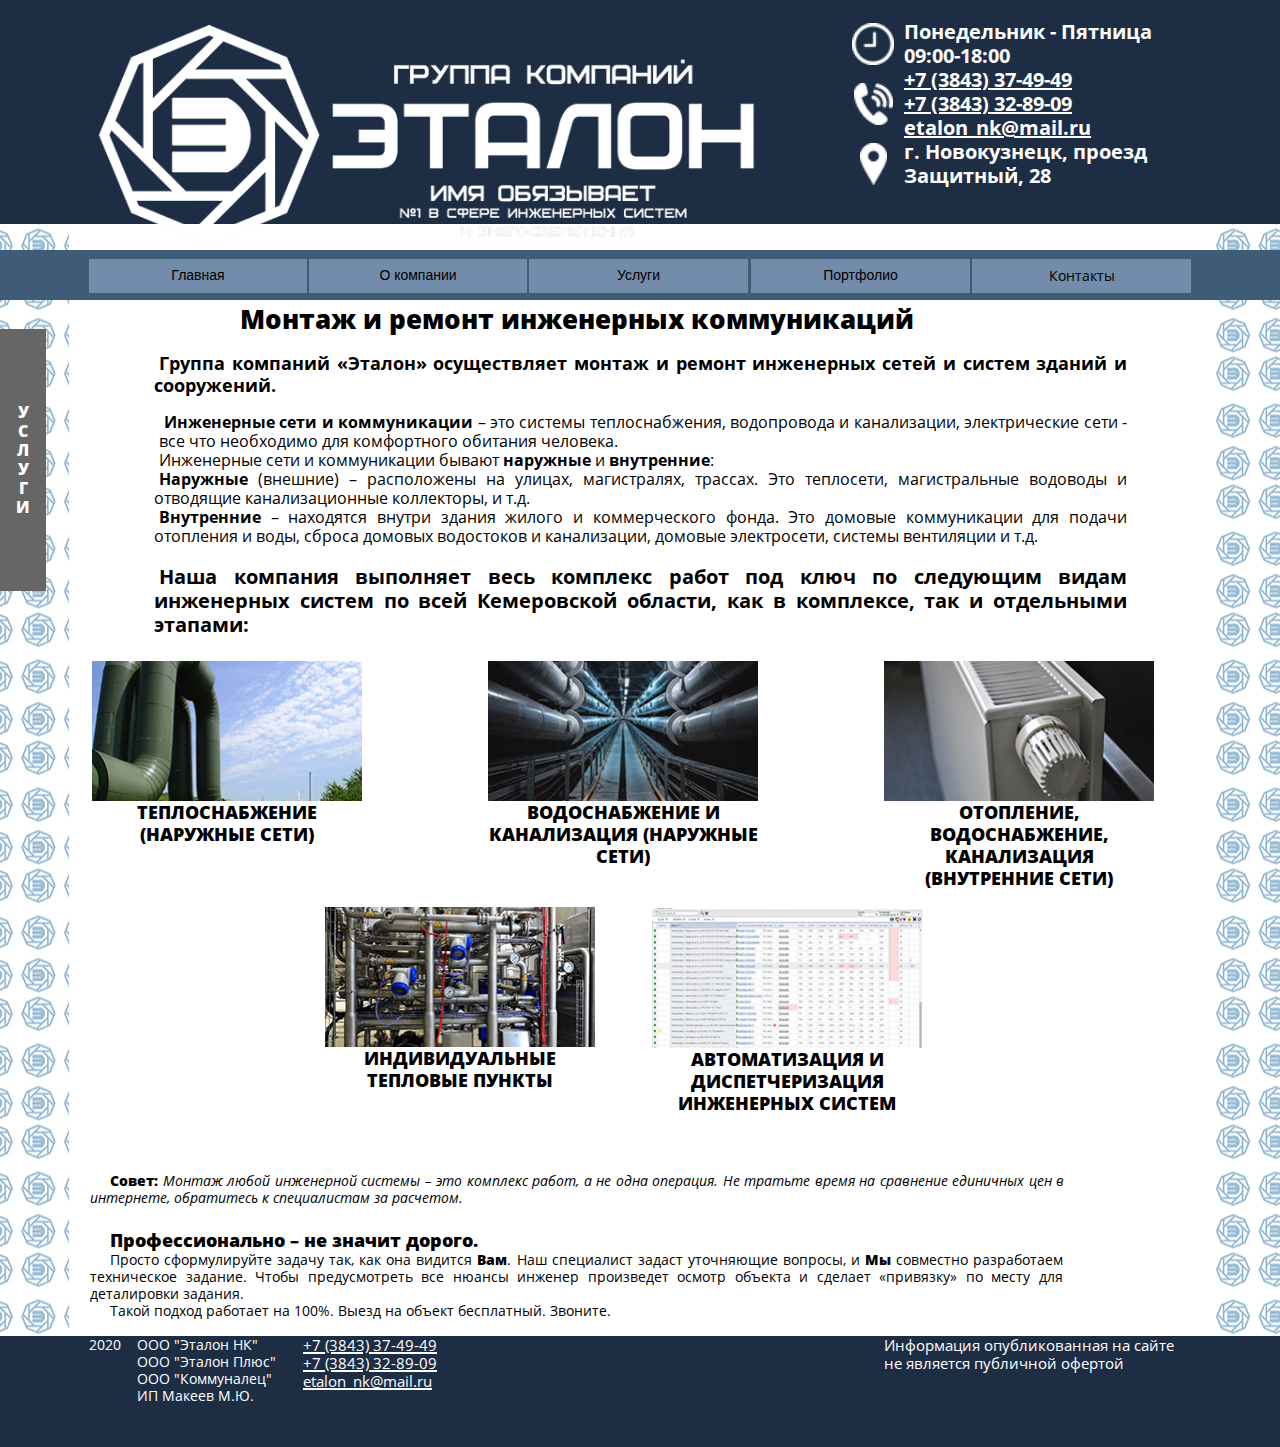
==== commit 0e3734da: "Upd030420_1" ====
--- a/assembling.html
+++ b/assembling.html
@@ -17,18 +17,34 @@
   <title>ГК &quot;Эталон&quot; - Монтаж и ремонт инженерных коммуникаций</title>
   <!-- CSS -->
   <link rel="stylesheet" type="text/css" href="css/site_global.css?crc=3977125348"/>
-  <link rel="stylesheet" type="text/css" href="css/master_sch-a.css?crc=3793403274"/>
-  <link rel="stylesheet" type="text/css" href="css/assembling.css?crc=4188351578" id="pagesheet"/>
+  <link rel="stylesheet" type="text/css" href="css/master_sch-a.css?crc=4133990077"/>
+  <link rel="stylesheet" type="text/css" href="css/assembling.css?crc=204820088" id="pagesheet"/>
   <!-- IE-only CSS -->
   <!--[if lt IE 9]>
-  <link rel="stylesheet" type="text/css" href="css/nomq_preview_master_sch-a.css?crc=351978125"/>
+  <link rel="stylesheet" type="text/css" href="css/nomq_preview_master_sch-a.css?crc=50756812"/>
   <link rel="stylesheet" type="text/css" href="css/nomq_assembling.css?crc=240621722" id="nomq_pagesheet"/>
   <![endif]-->
   <!-- JS includes -->
   <!--[if lt IE 9]>
   <script src="scripts/html5shiv.js?crc=4241844378" type="text/javascript"></script>
   <![endif]-->
-    <!--/*
+    <!--custom head HTML-->
+  <!-- Yandex.Metrika counter -->
+<script type="text/javascript" >
+   (function(m,e,t,r,i,k,a){m[i]=m[i]||function(){(m[i].a=m[i].a||[]).push(arguments)};
+   m[i].l=1*new Date();k=e.createElement(t),a=e.getElementsByTagName(t)[0],k.async=1,k.src=r,a.parentNode.insertBefore(k,a)})
+   (window, document, "script", "https://mc.yandex.ru/metrika/tag.js", "ym");
+
+   ym(61537861, "init", {
+        clickmap:true,
+        trackLinks:true,
+        accurateTrackBounce:true,
+        webvisor:true
+   });
+</script>
+<noscript><div><img src="https://mc.yandex.ru/watch/61537861" style="position:absolute; left:-9999px;" alt="" /></div></noscript>
+<!-- /Yandex.Metrika counter -->
+  <!--/*
 
 */
 -->
@@ -265,34 +281,51 @@
     <span class="clearfix grpelem placeholder" data-placeholder-for="pu98238_content"><!-- placeholder node --></span>
    </div>
   </div>
-  <div class="breakpoint" id="bp_1280" data-min-width="1025" data-max-width="1280"><!-- responsive breakpoint node -->
+  <div class="breakpoint" id="bp_1280" data-min-width="1153" data-max-width="1280"><!-- responsive breakpoint node -->
    <div class="clearfix temp_no_id" data-orig-id="page"><!-- group -->
     <div class="clearfix grpelem temp_no_id" data-orig-id="ppu29450-3"><!-- column -->
-     <span class="clearfix colelem placeholder" data-placeholder-for="pu29450-3_content"><!-- placeholder node --></span>
-     <div class="browser_width colelem temp_no_id" data-orig-id="u182-bw">
-      <div class="temp_no_id" data-orig-id="u182"><!-- group -->
-       <div class="clearfix temp_no_id" data-orig-id="u182_align_to_page">
-        <nav class="MenuBar clearfix grpelem temp_no_id" data-orig-id="menuu217"><!-- horizontal box -->
-         <div class="MenuItemContainer clearfix grpelem temp_no_id" data-orig-id="u225"><!-- vertical box -->
-          <a class="nonblock nontext MenuItem MenuItemWithSubMenu borderbox clearfix colelem temp_no_id" href="index.html" data-orig-id="u226"><!-- horizontal box --><div class="MenuItemLabel NoWrap clearfix grpelem temp_no_id" data-orig-id="u228-4"><!-- content --><span class="placeholder" data-placeholder-for="u228-4_0_content"><!-- placeholder node --></span></div></a>
-         </div>
-         <div class="MenuItemContainer clearfix grpelem temp_no_id" data-orig-id="u15649"><!-- vertical box -->
-          <a class="nonblock nontext MenuItem MenuItemWithSubMenu borderbox clearfix colelem temp_no_id" href="company.html" data-orig-id="u15650"><!-- horizontal box --><div class="MenuItemLabel NoWrap clearfix grpelem temp_no_id" data-orig-id="u15652-4"><!-- content --><span class="placeholder" data-placeholder-for="u15652-4_0_content"><!-- placeholder node --></span></div></a>
-         </div>
-         <div class="MenuItemContainer clearfix grpelem temp_no_id" data-orig-id="u15670"><!-- vertical box -->
-          <a class="nonblock nontext MenuItem MenuItemWithSubMenu borderbox clearfix colelem temp_no_id" href="services.html" data-orig-id="u15671"><!-- horizontal box --><div class="MenuItemLabel NoWrap clearfix grpelem temp_no_id" data-orig-id="u15672-4"><!-- content --><span class="placeholder" data-placeholder-for="u15672-4_0_content"><!-- placeholder node --></span></div></a>
-         </div>
-         <div class="MenuItemContainer clearfix grpelem temp_no_id" data-orig-id="u15896"><!-- vertical box -->
-          <a class="nonblock nontext MenuItem MenuItemWithSubMenu borderbox clearfix colelem temp_no_id" href="portfolio.html" data-orig-id="u15897"><!-- horizontal box --><div class="MenuItemLabel NoWrap clearfix grpelem temp_no_id" data-orig-id="u15900-4"><!-- content --><span class="placeholder" data-placeholder-for="u15900-4_0_content"><!-- placeholder node --></span></div></a>
-         </div>
-         <div class="MenuItemContainer clearfix grpelem temp_no_id" data-orig-id="u16085"><!-- vertical box -->
-          <a class="nonblock nontext MenuItem MenuItemWithSubMenu borderbox clearfix colelem temp_no_id" href="contacts.html" data-orig-id="u16086"><!-- horizontal box --><div class="MenuItemLabel NoWrap clearfix grpelem temp_no_id" data-orig-id="u16089-4"><!-- content --><span class="placeholder" data-placeholder-for="u16089-4_0_content"><!-- placeholder node --></span></div></a>
-         </div>
-        </nav>
-       </div>
-      </div>
-     </div>
-     <span class="clearfix colelem placeholder" data-placeholder-for="u14480-5_content"><!-- placeholder node --></span>
+     <div class="clearfix colelem temp_no_id" data-orig-id="pu29450-3"><!-- group -->
+      <span class="browser_width grpelem placeholder" data-placeholder-for="u29450-3-bw_content"><!-- placeholder node --></span>
+      <span class="nonblock nontext grpelem placeholder" data-placeholder-for="u102_content"><!-- placeholder node --></span>
+      <div class="clearfix grpelem temp_no_id" data-orig-id="u96295"><!-- group -->
+       <div class="clearfix grpelem temp_no_id" data-orig-id="pu128"><!-- column -->
+        <span class="colelem placeholder" data-placeholder-for="u128_content"><!-- placeholder node --></span>
+        <span class="colelem placeholder" data-placeholder-for="u140_content"><!-- placeholder node --></span>
+        <span class="colelem placeholder" data-placeholder-for="u152_content"><!-- placeholder node --></span>
+       </div>
+       <div class="clearfix grpelem" id="pu164-6"><!-- column -->
+        <span class="clearfix colelem placeholder" data-placeholder-for="u164-6_content"><!-- placeholder node --></span>
+        <span class="ts clearfix colelem placeholder" data-placeholder-for="u168-11_content"><!-- placeholder node --></span>
+        <span class="clearfix colelem placeholder" data-placeholder-for="u172-4_content"><!-- placeholder node --></span>
+       </div>
+      </div>
+     </div>
+     <div class="clearfix colelem" id="pu14480-5"><!-- group -->
+      <span class="clearfix grpelem placeholder" data-placeholder-for="u14480-5_content"><!-- placeholder node --></span>
+      <div class="browser_width grpelem temp_no_id" data-orig-id="u182-bw">
+       <div class="temp_no_id" data-orig-id="u182"><!-- group -->
+        <div class="clearfix temp_no_id" data-orig-id="u182_align_to_page">
+         <nav class="MenuBar clearfix grpelem temp_no_id" data-orig-id="menuu217"><!-- horizontal box -->
+          <div class="MenuItemContainer clearfix grpelem temp_no_id" data-orig-id="u225"><!-- vertical box -->
+           <a class="nonblock nontext MenuItem MenuItemWithSubMenu borderbox clearfix colelem temp_no_id" href="index.html" data-orig-id="u226"><!-- horizontal box --><div class="MenuItemLabel NoWrap clearfix grpelem temp_no_id" data-orig-id="u228-4"><!-- content --><span class="placeholder" data-placeholder-for="u228-4_0_content"><!-- placeholder node --></span></div></a>
+          </div>
+          <div class="MenuItemContainer clearfix grpelem temp_no_id" data-orig-id="u15649"><!-- vertical box -->
+           <a class="nonblock nontext MenuItem MenuItemWithSubMenu borderbox clearfix colelem temp_no_id" href="company.html" data-orig-id="u15650"><!-- horizontal box --><div class="MenuItemLabel NoWrap clearfix grpelem temp_no_id" data-orig-id="u15652-4"><!-- content --><span class="placeholder" data-placeholder-for="u15652-4_0_content"><!-- placeholder node --></span></div></a>
+          </div>
+          <div class="MenuItemContainer clearfix grpelem temp_no_id" data-orig-id="u15670"><!-- vertical box -->
+           <a class="nonblock nontext MenuItem MenuItemWithSubMenu borderbox clearfix colelem temp_no_id" href="services.html" data-orig-id="u15671"><!-- horizontal box --><div class="MenuItemLabel NoWrap clearfix grpelem temp_no_id" data-orig-id="u15672-4"><!-- content --><span class="placeholder" data-placeholder-for="u15672-4_0_content"><!-- placeholder node --></span></div></a>
+          </div>
+          <div class="MenuItemContainer clearfix grpelem temp_no_id" data-orig-id="u15896"><!-- vertical box -->
+           <a class="nonblock nontext MenuItem MenuItemWithSubMenu borderbox clearfix colelem temp_no_id" href="portfolio.html" data-orig-id="u15897"><!-- horizontal box --><div class="MenuItemLabel NoWrap clearfix grpelem temp_no_id" data-orig-id="u15900-4"><!-- content --><span class="placeholder" data-placeholder-for="u15900-4_0_content"><!-- placeholder node --></span></div></a>
+          </div>
+          <div class="MenuItemContainer clearfix grpelem temp_no_id" data-orig-id="u16085"><!-- vertical box -->
+           <a class="nonblock nontext MenuItem MenuItemWithSubMenu borderbox clearfix colelem temp_no_id" href="contacts.html" data-orig-id="u16086"><!-- horizontal box --><div class="MenuItemLabel NoWrap clearfix grpelem temp_no_id" data-orig-id="u16089-4"><!-- content --><span class="placeholder" data-placeholder-for="u16089-4_0_content"><!-- placeholder node --></span></div></a>
+          </div>
+         </nav>
+        </div>
+       </div>
+      </div>
+     </div>
      <span class="clearfix colelem placeholder" data-placeholder-for="u71343_content"><!-- placeholder node --></span>
      <span class="clearfix colelem placeholder" data-placeholder-for="pu96325_content"><!-- placeholder node --></span>
      <span class="clearfix colelem placeholder" data-placeholder-for="pu96520_content"><!-- placeholder node --></span>
@@ -323,7 +356,69 @@
       </div>
      </div>
     </nav>
-    <div class="verticalspacer" data-offset-top="1172" data-content-above-spacer="1171" data-content-below-spacer="234"></div>
+    <div class="verticalspacer shared_content" data-offset-top="1172" data-content-above-spacer="1171" data-content-below-spacer="234" data-content-guid="page_2_content"></div>
+    <span class="clearfix grpelem placeholder" data-placeholder-for="pu98238_content"><!-- placeholder node --></span>
+   </div>
+  </div>
+  <div class="breakpoint" id="bp_1152" data-min-width="1025" data-max-width="1152"><!-- responsive breakpoint node -->
+   <div class="clearfix temp_no_id" data-orig-id="page"><!-- group -->
+    <div class="clearfix grpelem temp_no_id" data-orig-id="ppu29450-3"><!-- column -->
+     <span class="clearfix colelem placeholder" data-placeholder-for="pu29450-3_content"><!-- placeholder node --></span>
+     <div class="browser_width colelem temp_no_id" data-orig-id="u182-bw">
+      <div class="temp_no_id" data-orig-id="u182"><!-- group -->
+       <div class="clearfix temp_no_id" data-orig-id="u182_align_to_page">
+        <nav class="MenuBar clearfix grpelem temp_no_id" data-orig-id="menuu217"><!-- horizontal box -->
+         <div class="MenuItemContainer clearfix grpelem temp_no_id" data-orig-id="u225"><!-- vertical box -->
+          <a class="nonblock nontext MenuItem MenuItemWithSubMenu borderbox clearfix colelem temp_no_id" href="index.html" data-orig-id="u226"><!-- horizontal box --><div class="MenuItemLabel NoWrap clearfix grpelem temp_no_id" data-orig-id="u228-4"><!-- content --><span class="placeholder" data-placeholder-for="u228-4_0_content"><!-- placeholder node --></span></div></a>
+         </div>
+         <div class="MenuItemContainer clearfix grpelem temp_no_id" data-orig-id="u15649"><!-- vertical box -->
+          <a class="nonblock nontext MenuItem MenuItemWithSubMenu borderbox clearfix colelem temp_no_id" href="company.html" data-orig-id="u15650"><!-- horizontal box --><div class="MenuItemLabel NoWrap clearfix grpelem temp_no_id" data-orig-id="u15652-4"><!-- content --><span class="placeholder" data-placeholder-for="u15652-4_0_content"><!-- placeholder node --></span></div></a>
+         </div>
+         <div class="MenuItemContainer clearfix grpelem temp_no_id" data-orig-id="u15670"><!-- vertical box -->
+          <a class="nonblock nontext MenuItem MenuItemWithSubMenu borderbox clearfix colelem temp_no_id" href="services.html" data-orig-id="u15671"><!-- horizontal box --><div class="MenuItemLabel NoWrap clearfix grpelem temp_no_id" data-orig-id="u15672-4"><!-- content --><span class="placeholder" data-placeholder-for="u15672-4_0_content"><!-- placeholder node --></span></div></a>
+         </div>
+         <div class="MenuItemContainer clearfix grpelem temp_no_id" data-orig-id="u15896"><!-- vertical box -->
+          <a class="nonblock nontext MenuItem MenuItemWithSubMenu borderbox clearfix colelem temp_no_id" href="portfolio.html" data-orig-id="u15897"><!-- horizontal box --><div class="MenuItemLabel NoWrap clearfix grpelem temp_no_id" data-orig-id="u15900-4"><!-- content --><span class="placeholder" data-placeholder-for="u15900-4_0_content"><!-- placeholder node --></span></div></a>
+         </div>
+         <div class="MenuItemContainer clearfix grpelem temp_no_id" data-orig-id="u16085"><!-- vertical box -->
+          <a class="nonblock nontext MenuItem MenuItemWithSubMenu borderbox clearfix colelem temp_no_id" href="contacts.html" data-orig-id="u16086"><!-- horizontal box --><div class="MenuItemLabel NoWrap clearfix grpelem temp_no_id" data-orig-id="u16089-4"><!-- content --><span class="placeholder" data-placeholder-for="u16089-4_0_content"><!-- placeholder node --></span></div></a>
+         </div>
+        </nav>
+       </div>
+      </div>
+     </div>
+     <span class="clearfix colelem placeholder" data-placeholder-for="u14480-5_content"><!-- placeholder node --></span>
+     <span class="clearfix colelem placeholder" data-placeholder-for="u71343_content"><!-- placeholder node --></span>
+     <span class="clearfix colelem placeholder" data-placeholder-for="pu96325_content"><!-- placeholder node --></span>
+     <span class="clearfix colelem placeholder" data-placeholder-for="pu96520_content"><!-- placeholder node --></span>
+     <span class="clearfix colelem placeholder" data-placeholder-for="u71376_content"><!-- placeholder node --></span>
+    </div>
+    <nav class="MenuBar clearfix temp_no_id" data-orig-id="menuu10044"><!-- vertical box -->
+     <div class="MenuItemContainer clearfix colelem temp_no_id" data-orig-id="u10045"><!-- horizontal box -->
+      <div class="MenuItem MenuItemWithSubMenu clearfix grpelem temp_no_id" data-orig-id="u10046"><!-- horizontal box -->
+       <div class="MenuItemLabel clearfix grpelem temp_no_id" data-orig-id="u10049-14"><!-- content -->
+        <span class="placeholder" data-placeholder-for="u10049-14_0_content"><!-- placeholder node --></span>
+        <span class="placeholder" data-placeholder-for="u10049-14_1_content"><!-- placeholder node --></span>
+        <span class="placeholder" data-placeholder-for="u10049-14_2_content"><!-- placeholder node --></span>
+        <span class="placeholder" data-placeholder-for="u10049-14_3_content"><!-- placeholder node --></span>
+        <span class="placeholder" data-placeholder-for="u10049-14_4_content"><!-- placeholder node --></span>
+        <span class="placeholder" data-placeholder-for="u10049-14_5_content"><!-- placeholder node --></span>
+       </div>
+      </div>
+      <div class="SubMenu MenuLevel1 clearfix temp_no_id" data-orig-id="u10050"><!-- vertical box -->
+       <ul class="SubMenuView clearfix colelem temp_no_id" data-orig-id="u10051"><!-- vertical box -->
+        <li class="MenuItemContainer clearfix colelem temp_no_id" data-orig-id="u10236"><!-- horizontal box --><a class="nonblock nontext MenuItem MenuItemWithSubMenu MuseMenuActive clearfix grpelem temp_no_id" href="assembling.html" data-orig-id="u10238"><!-- horizontal box --><div class="MenuItemLabel clearfix grpelem temp_no_id" data-orig-id="u10242-4"><!-- content --><span class="placeholder" data-placeholder-for="u10242-4_0_content"><!-- placeholder node --></span></div></a><div class="SubMenu MenuLevel2 clearfix temp_no_id" data-orig-id="u10246"><!-- vertical box --><ul class="SubMenuView clearfix colelem temp_no_id" data-orig-id="u10248"><!-- vertical box --><li class="MenuItemContainer clearfix colelem temp_no_id" data-orig-id="u12932"><!-- horizontal box --><a class="nonblock nontext MenuItem MenuItemWithSubMenu clearfix grpelem temp_no_id" href="teplosnab.html" data-orig-id="u12935"><!-- horizontal box --><div class="MenuItemLabel clearfix grpelem temp_no_id" data-orig-id="u12941-4"><!-- content --><span class="placeholder" data-placeholder-for="u12941-4_0_content"><!-- placeholder node --></span></div></a></li><li class="MenuItemContainer clearfix colelem temp_no_id" data-orig-id="u88175"><!-- horizontal box --><a class="nonblock nontext MenuItem MenuItemWithSubMenu clearfix grpelem temp_no_id" href="vodosnab.html" data-orig-id="u88178"><!-- horizontal box --><div class="MenuItemLabel clearfix grpelem temp_no_id" data-orig-id="u88180-4"><!-- content --><span class="placeholder" data-placeholder-for="u88180-4_0_content"><!-- placeholder node --></span></div></a></li><li class="MenuItemContainer clearfix colelem temp_no_id" data-orig-id="u88316"><!-- horizontal box --><a class="nonblock nontext MenuItem MenuItemWithSubMenu clearfix grpelem temp_no_id" href="vnutr.html" data-orig-id="u88319"><!-- horizontal box --><div class="MenuItemLabel clearfix grpelem temp_no_id" data-orig-id="u88322-4"><!-- content --><span class="placeholder" data-placeholder-for="u88322-4_0_content"><!-- placeholder node --></span></div></a></li><li class="MenuItemContainer clearfix colelem temp_no_id" data-orig-id="u104427"><!-- horizontal box --><a class="nonblock nontext MenuItem MenuItemWithSubMenu clearfix grpelem temp_no_id" href="itp.html" data-orig-id="u104428"><!-- horizontal box --><div class="MenuItemLabel clearfix grpelem temp_no_id" data-orig-id="u104429-4"><!-- content --><span class="placeholder" data-placeholder-for="u104429-4_0_content"><!-- placeholder node --></span></div></a></li></ul></div></li>
+        <li class="MenuItemContainer clearfix colelem temp_no_id" data-orig-id="u12772"><!-- horizontal box --><div class="MenuItem MenuItemWithSubMenu clearfix grpelem temp_no_id" data-orig-id="u12773"><!-- horizontal box --><div class="MenuItemLabel clearfix grpelem temp_no_id" data-orig-id="u12774-4"><!-- content --><span class="placeholder" data-placeholder-for="u12774-4_0_content"><!-- placeholder node --></span></div></div></li>
+        <li class="MenuItemContainer clearfix colelem temp_no_id" data-orig-id="u10300"><!-- horizontal box --><div class="MenuItem MenuItemWithSubMenu clearfix grpelem temp_no_id" data-orig-id="u10303"><!-- horizontal box --><div class="MenuItemLabel clearfix grpelem temp_no_id" data-orig-id="u10306-4"><!-- content --><span class="placeholder" data-placeholder-for="u10306-4_0_content"><!-- placeholder node --></span></div></div></li>
+        <li class="MenuItemContainer clearfix colelem temp_no_id" data-orig-id="u10335"><!-- horizontal box --><div class="MenuItem MenuItemWithSubMenu clearfix grpelem temp_no_id" data-orig-id="u10338"><!-- horizontal box --><div class="MenuItemLabel clearfix grpelem temp_no_id" data-orig-id="u10339-4"><!-- content --><span class="placeholder" data-placeholder-for="u10339-4_0_content"><!-- placeholder node --></span></div></div></li>
+        <li class="MenuItemContainer clearfix colelem temp_no_id" data-orig-id="u10370"><!-- horizontal box --><div class="MenuItem MenuItemWithSubMenu clearfix grpelem temp_no_id" data-orig-id="u10371"><!-- horizontal box --><div class="MenuItemLabel clearfix grpelem temp_no_id" data-orig-id="u10374-4"><!-- content --><span class="placeholder" data-placeholder-for="u10374-4_0_content"><!-- placeholder node --></span></div></div></li>
+        <li class="MenuItemContainer clearfix colelem temp_no_id" data-orig-id="u10405"><!-- horizontal box --><div class="MenuItem MenuItemWithSubMenu clearfix grpelem temp_no_id" data-orig-id="u10408"><!-- horizontal box --><div class="MenuItemLabel clearfix grpelem temp_no_id" data-orig-id="u10410-4"><!-- content --><span class="placeholder" data-placeholder-for="u10410-4_0_content"><!-- placeholder node --></span></div></div></li>
+        <li class="MenuItemContainer clearfix colelem temp_no_id" data-orig-id="u10440"><!-- horizontal box --><a class="nonblock nontext MenuItem MenuItemWithSubMenu clearfix grpelem temp_no_id" href="project.html" data-orig-id="u10443"><!-- horizontal box --><div class="MenuItemLabel clearfix grpelem temp_no_id" data-orig-id="u10446-4"><!-- content --><span class="placeholder" data-placeholder-for="u10446-4_0_content"><!-- placeholder node --></span></div></a></li>
+       </ul>
+      </div>
+     </div>
+    </nav>
+    <span class="verticalspacer placeholder" data-placeholder-for="page_2_content"><!-- placeholder node --></span>
     <span class="clearfix grpelem placeholder" data-placeholder-for="pu98238_content"><!-- placeholder node --></span>
    </div>
   </div>
@@ -387,7 +482,7 @@
         <span class="colelem placeholder" data-placeholder-for="u140_content"><!-- placeholder node --></span>
         <span class="colelem placeholder" data-placeholder-for="u152_content"><!-- placeholder node --></span>
        </div>
-       <div class="clearfix grpelem" id="pu164-6"><!-- column -->
+       <div class="clearfix grpelem temp_no_id" data-orig-id="pu164-6"><!-- column -->
         <span class="clearfix colelem placeholder" data-placeholder-for="u164-6_content"><!-- placeholder node --></span>
         <span class="ts clearfix colelem placeholder" data-placeholder-for="u168-11_content"><!-- placeholder node --></span>
         <span class="clearfix colelem placeholder" data-placeholder-for="u172-4_content"><!-- placeholder node --></span>
@@ -711,7 +806,7 @@
 Muse.Utils.resizeHeight('.browser_width');/* resize height */
 Muse.Utils.requestAnimationFrame(function() { $('body').addClass('initialized'); });/* mark body as initialized */
 Muse.Utils.makeButtonsVisibleAfterSettingMinWidth();/* body */
-Muse.Utils.initWidget('.MenuBar', ['#bp_infinity', '#bp_1366', '#bp_1280', '#bp_1024', '#bp_960', '#bp_768', '#bp_640', '#bp_480', '#bp_320'], function(elem) { return $(elem).museMenu(); });/* unifiedNavBar */
+Muse.Utils.initWidget('.MenuBar', ['#bp_infinity', '#bp_1366', '#bp_1280', '#bp_1152', '#bp_1024', '#bp_960', '#bp_768', '#bp_640', '#bp_480', '#bp_320'], function(elem) { return $(elem).museMenu(); });/* unifiedNavBar */
 Muse.Utils.fullPage('#page');/* 100% height page */
 $( '.breakpoint' ).registerBreakpoint();/* Register breakpoints */
 Muse.Utils.transformMarkupToFixBrowserProblems();/* body */
--- a/css/master_sch-a.css
+++ b/css/master_sch-a.css
@@ -1 +1 @@
-#u102{-ms-filter:"progid:DXImageTransform.Microsoft.Alpha(Opacity=100)";filter:alpha(opacity=100);opacity:1;background:transparent url("../images/logo_v2.png?crc=3874348862") no-repeat center center;background-size:contain;}#u182{background-color:#3E5C76;}.MenuItem{cursor:pointer;}#u98238{border-width:0px;background-color:transparent;border-color:transparent;}#u98239-15{background-color:transparent;text-align:justify;text-indent:20px;}#u98239-4{color:#FFFFFF;line-height:0px;font-family:Verdana, Tahoma, Geneva, sans-serif;}#u98239-2{color:#000000;font-weight:800;line-height:22px;font-family:'__Open Sans_5';font-size:18px;}#u98239-3{line-height:17px;}#u98239-6,#u98239-8{font-family:'__Open Sans_5';font-weight:800;}#u98239-10,#u98239-12{font-family:'__Open Sans_5';font-weight:400;}#u98239,#u98239-13{font-family:Verdana, Tahoma, Geneva, sans-serif;}#u29450-3,#u6612{background-color:#1D2D44;}#u925-4,#u921-10{color:#FFFFFF;font-weight:400;font-family:'__Open Sans_5';font-size:14px;background-color:transparent;}#u929-4{color:#FFFFFF;line-height:18px;font-size:15px;font-weight:400;font-family:'__Open Sans_5';background-color:transparent;}#u929-2{padding-left:5px;}@media (min-width: 1367px), print{#u128{opacity:1;-ms-filter:"progid:DXImageTransform.Microsoft.Alpha(Opacity=100)";filter:alpha(opacity=100);background:transparent url("../images/clock_2.png?crc=453181552") no-repeat center center;background-size:contain;}#u164-2{padding-left:5px;}#u164-4{padding-left:5px;}#u140{opacity:1;-ms-filter:"progid:DXImageTransform.Microsoft.Alpha(Opacity=100)";filter:alpha(opacity=100);background:transparent url("../images/phone_2.png?crc=3782065018") no-repeat center center;background-size:contain;}#u168-3{padding-left:5px;}#u168-6{padding-left:5px;}#u168-9{padding-left:5px;}#u168,#u168-4,#u168-7{font-family:'__Open Sans_5';font-weight:700;}#u152{opacity:1;-ms-filter:"progid:DXImageTransform.Microsoft.Alpha(Opacity=100)";filter:alpha(opacity=100);background:transparent url("../images/postion_2.png?crc=204371497") no-repeat center center;background-size:contain;}#u164-6,#u172-4{background-color:transparent;color:#FFFFFF;font-size:20px;line-height:24px;font-family:'__Open Sans_5';font-weight:700;}#u172-2{padding-left:5px;}#u226{background-color:#748CAB;}#u226:hover{background-color:#999999;}#u226:active{background-color:#6B6B6B;}#u228-4{border-width:0px;border-color:transparent;background-color:transparent;text-align:center;color:#000000;font-family:Verdana, Tahoma, Geneva, sans-serif;}#u15650{background-color:#748CAB;}#u15650:hover{background-color:#999999;}#u15650:active{background-color:#6B6B6B;}#u15652-4{border-width:0px;border-color:transparent;background-color:transparent;text-align:center;color:#000000;font-family:Verdana, Tahoma, Geneva, sans-serif;}#u15671{background-color:#748CAB;}#u15671:hover{background-color:#999999;}#u15671:active{background-color:#6B6B6B;}#u15672-4{border-width:0px;border-color:transparent;background-color:transparent;text-align:center;color:#000000;font-family:Verdana, Tahoma, Geneva, sans-serif;}#u15897{background-color:#748CAB;}#u15897:hover{background-color:#999999;}#u15897:active{background-color:#6B6B6B;}#u15900-4{border-width:0px;border-color:transparent;background-color:transparent;text-align:center;color:#000000;font-family:Verdana, Tahoma, Geneva, sans-serif;}#u16086{background-color:#748CAB;}#u16086:hover{background-color:#999999;}#u16086:active{background-color:#6B6B6B;}#u16089-4{border-width:0px;border-color:transparent;background-color:transparent;color:#000000;text-align:center;font-family:'__Open Sans_5';font-weight:400;}#u226.MuseMenuActive #u228-4 p,#u15650.MuseMenuActive #u15652-4 p,#u15671.MuseMenuActive #u15672-4 p,#u15897.MuseMenuActive #u15900-4 p,#u16086.MuseMenuActive #u16089-4 p{color:#FFFFFF;visibility:inherit;font-family:Helvetica, Helvetica Neue, Arial, sans-serif;}#u10046{background-color:#1D2D44;}#u10046:hover{background-color:#748CAB;}#u10046:active{background-color:#6B6B6B;}#u10049-14{border-width:0px;border-color:transparent;background-color:transparent;color:#FFFFFF;font-size:16px;text-align:center;line-height:19px;font-family:'__Open Sans_5';font-weight:800;}#u96295,#menuu217,#menuu10044,#u10051{border-width:0px;border-color:transparent;background-color:transparent;}#u10238{border-color:#777777;background-color:#748CAB;}#u10238:hover{background-color:#3E5C76;}#u10242-4{background-color:transparent;font-size:14px;text-align:center;font-family:'__Open Sans_5';font-weight:400;}#u12935{border-style:solid;border-width:1px;border-color:#777777;background-color:#748CAB;}#u12935:hover{background-color:#3E5C76;}#u12941-4{background-color:transparent;font-size:14px;text-align:center;font-family:'__Open Sans_5';font-weight:400;}#u88178{border-style:solid;border-width:1px;border-color:#777777;background-color:#748CAB;}#u88178:hover{background-color:#3E5C76;}#u88180-4{background-color:transparent;font-size:14px;text-align:center;font-family:'__Open Sans_5';font-weight:400;}#u88319{border-style:solid;border-width:1px;border-color:#777777;background-color:#748CAB;}#u88319:hover{background-color:#3E5C76;}#u88322-4{background-color:transparent;font-size:14px;text-align:center;font-family:'__Open Sans_5';font-weight:400;}#u104428{border-style:solid;border-width:1px;border-color:#777777;background-color:#748CAB;}#u104428:hover{background-color:#3E5C76;}#u104429-4{background-color:transparent;font-size:14px;text-align:center;font-family:'__Open Sans_5';font-weight:400;}#u12773{border-color:#777777;background-color:#748CAB;}#u12773:hover{background-color:#3E5C76;}#u12774-4{background-color:transparent;font-size:14px;text-align:center;font-family:'__Open Sans_5';font-weight:400;}#u10303{border-color:#777777;background-color:#748CAB;}#u10303:hover{background-color:#3E5C76;}#u10306-4{background-color:transparent;font-size:14px;text-align:center;font-family:'__Open Sans_5';font-weight:400;}#u10338{border-color:#777777;background-color:#748CAB;}#u10338:hover{background-color:#3E5C76;}#u10339-4{background-color:transparent;font-size:14px;text-align:center;font-family:'__Open Sans_5';font-weight:400;}#u10371{border-color:#777777;background-color:#748CAB;}#u10371:hover{background-color:#3E5C76;}#u10374-4{background-color:transparent;font-size:14px;text-align:center;font-family:'__Open Sans_5';font-weight:400;}#u10408{border-color:#777777;background-color:#748CAB;}#u10408:hover{background-color:#3E5C76;}#u10410-4{background-color:transparent;font-size:14px;text-align:center;font-family:'__Open Sans_5';font-weight:400;}#u225,#u15649,#u15670,#u15896,#u16085,#u10045,#u10050,#u10236,#u10246,#u10248,#u12932,#u88175,#u88316,#u104427,#u12772,#u10300,#u10335,#u10370,#u10405,#u10440{background-color:transparent;}#u10443{border-color:#777777;background-color:#748CAB;}#u10443:hover{background-color:#3E5C76;}#u226.MuseMenuActive,#u15650.MuseMenuActive,#u15671.MuseMenuActive,#u15897.MuseMenuActive,#u16086.MuseMenuActive,#u10046.MuseMenuActive,#u10238.MuseMenuActive,#u12935.MuseMenuActive,#u88178.MuseMenuActive,#u88319.MuseMenuActive,#u104428.MuseMenuActive,#u12773.MuseMenuActive,#u10303.MuseMenuActive,#u10338.MuseMenuActive,#u10371.MuseMenuActive,#u10408.MuseMenuActive,#u10443.MuseMenuActive{background-color:#666666;}#u10446-4{background-color:transparent;font-size:14px;text-align:center;font-family:'__Open Sans_5';font-weight:400;}#u168-11,#u96177-11{background-color:transparent;color:#FFFFFF;font-size:20px;line-height:24px;font-family:Verdana, Tahoma, Geneva, sans-serif;}#u96177-3{padding-left:5px;line-height:0px;}#u96177-6{padding-left:5px;line-height:0px;}#u96177-9{padding-left:5px;line-height:0px;}#u96177,#u96177-4,#u96177-7{font-size:15px;font-family:'__Open Sans_5';font-weight:400;line-height:18px;}}@media (min-width: 1281px) and (max-width: 1366px){#u128{opacity:1;-ms-filter:"progid:DXImageTransform.Microsoft.Alpha(Opacity=100)";filter:alpha(opacity=100);background:transparent url("../images/clock_2.png?crc=453181552") no-repeat center center;background-size:contain;}#u164-2{padding-left:5px;}#u164-4{padding-left:5px;}#u140{opacity:1;-ms-filter:"progid:DXImageTransform.Microsoft.Alpha(Opacity=100)";filter:alpha(opacity=100);background:transparent url("../images/phone_2.png?crc=3782065018") no-repeat center center;background-size:contain;}#u168-3{padding-left:5px;}#u168-6{padding-left:5px;}#u168-9{padding-left:5px;}#u168,#u168-4,#u168-7{font-family:'__Open Sans_5';font-weight:700;}#u152{opacity:1;-ms-filter:"progid:DXImageTransform.Microsoft.Alpha(Opacity=100)";filter:alpha(opacity=100);background:transparent url("../images/postion_2.png?crc=204371497") no-repeat center center;background-size:contain;}#u164-6,#u172-4{background-color:transparent;color:#FFFFFF;font-size:20px;line-height:24px;font-family:'__Open Sans_5';font-weight:700;}#u172-2{padding-left:5px;}#u226{background-color:#748CAB;}#u226:hover{background-color:#999999;}#u226:active{background-color:#6B6B6B;}#u228-4{border-width:0px;border-color:transparent;background-color:transparent;text-align:center;color:#000000;font-family:Verdana, Tahoma, Geneva, sans-serif;}#u15650{background-color:#748CAB;}#u15650:hover{background-color:#999999;}#u15650:active{background-color:#6B6B6B;}#u15652-4{border-width:0px;border-color:transparent;background-color:transparent;text-align:center;color:#000000;font-family:Verdana, Tahoma, Geneva, sans-serif;}#u15671{background-color:#748CAB;}#u15671:hover{background-color:#999999;}#u15671:active{background-color:#6B6B6B;}#u15672-4{border-width:0px;border-color:transparent;background-color:transparent;text-align:center;color:#000000;font-family:Verdana, Tahoma, Geneva, sans-serif;}#u15897{background-color:#748CAB;}#u15897:hover{background-color:#999999;}#u15897:active{background-color:#6B6B6B;}#u15900-4{border-width:0px;border-color:transparent;background-color:transparent;text-align:center;color:#000000;font-family:Verdana, Tahoma, Geneva, sans-serif;}#u16086{background-color:#748CAB;}#u16086:hover{background-color:#999999;}#u16086:active{background-color:#6B6B6B;}#u16089-4{border-width:0px;border-color:transparent;background-color:transparent;color:#000000;text-align:center;font-family:'__Open Sans_5';font-weight:400;}#u226.MuseMenuActive #u228-4 p,#u15650.MuseMenuActive #u15652-4 p,#u15671.MuseMenuActive #u15672-4 p,#u15897.MuseMenuActive #u15900-4 p,#u16086.MuseMenuActive #u16089-4 p{color:#FFFFFF;visibility:inherit;font-family:Helvetica, Helvetica Neue, Arial, sans-serif;}#u10046{background-color:#1D2D44;}#u10046:hover{background-color:#748CAB;}#u10046:active{background-color:#6B6B6B;}#u10049-14{border-width:0px;border-color:transparent;background-color:transparent;color:#FFFFFF;font-size:16px;text-align:center;line-height:19px;font-family:'__Open Sans_5';font-weight:800;}#u96295,#menuu217,#menuu10044,#u10051{border-width:0px;border-color:transparent;background-color:transparent;}#u10238{border-color:#777777;background-color:#748CAB;}#u10238:hover{background-color:#3E5C76;}#u10242-4{background-color:transparent;font-size:14px;text-align:center;font-family:'__Open Sans_5';font-weight:400;}#u12935{border-style:solid;border-width:1px;border-color:#777777;background-color:#748CAB;}#u12935:hover{background-color:#3E5C76;}#u12941-4{background-color:transparent;font-size:14px;text-align:center;font-family:'__Open Sans_5';font-weight:400;}#u88178{border-style:solid;border-width:1px;border-color:#777777;background-color:#748CAB;}#u88178:hover{background-color:#3E5C76;}#u88180-4{background-color:transparent;font-size:14px;text-align:center;font-family:'__Open Sans_5';font-weight:400;}#u88319{border-style:solid;border-width:1px;border-color:#777777;background-color:#748CAB;}#u88319:hover{background-color:#3E5C76;}#u88322-4{background-color:transparent;font-size:14px;text-align:center;font-family:'__Open Sans_5';font-weight:400;}#u104428{border-style:solid;border-width:1px;border-color:#777777;background-color:#748CAB;}#u104428:hover{background-color:#3E5C76;}#u104429-4{background-color:transparent;font-size:14px;text-align:center;font-family:'__Open Sans_5';font-weight:400;}#u12773{border-color:#777777;background-color:#748CAB;}#u12773:hover{background-color:#3E5C76;}#u12774-4{background-color:transparent;font-size:14px;text-align:center;font-family:'__Open Sans_5';font-weight:400;}#u10303{border-color:#777777;background-color:#748CAB;}#u10303:hover{background-color:#3E5C76;}#u10306-4{background-color:transparent;font-size:14px;text-align:center;font-family:'__Open Sans_5';font-weight:400;}#u10338{border-color:#777777;background-color:#748CAB;}#u10338:hover{background-color:#3E5C76;}#u10339-4{background-color:transparent;font-size:14px;text-align:center;font-family:'__Open Sans_5';font-weight:400;}#u10371{border-color:#777777;background-color:#748CAB;}#u10371:hover{background-color:#3E5C76;}#u10374-4{background-color:transparent;font-size:14px;text-align:center;font-family:'__Open Sans_5';font-weight:400;}#u10408{border-color:#777777;background-color:#748CAB;}#u10408:hover{background-color:#3E5C76;}#u10410-4{background-color:transparent;font-size:14px;text-align:center;font-family:'__Open Sans_5';font-weight:400;}#u225,#u15649,#u15670,#u15896,#u16085,#u10045,#u10050,#u10236,#u10246,#u10248,#u12932,#u88175,#u88316,#u104427,#u12772,#u10300,#u10335,#u10370,#u10405,#u10440{background-color:transparent;}#u10443{border-color:#777777;background-color:#748CAB;}#u10443:hover{background-color:#3E5C76;}#u226.MuseMenuActive,#u15650.MuseMenuActive,#u15671.MuseMenuActive,#u15897.MuseMenuActive,#u16086.MuseMenuActive,#u10046.MuseMenuActive,#u10238.MuseMenuActive,#u12935.MuseMenuActive,#u88178.MuseMenuActive,#u88319.MuseMenuActive,#u104428.MuseMenuActive,#u12773.MuseMenuActive,#u10303.MuseMenuActive,#u10338.MuseMenuActive,#u10371.MuseMenuActive,#u10408.MuseMenuActive,#u10443.MuseMenuActive{background-color:#666666;}#u10446-4{background-color:transparent;font-size:14px;text-align:center;font-family:'__Open Sans_5';font-weight:400;}#u168-11,#u96177-11{background-color:transparent;color:#FFFFFF;font-size:20px;line-height:24px;font-family:Verdana, Tahoma, Geneva, sans-serif;}#u96177-3{padding-left:5px;line-height:0px;}#u96177-6{padding-left:5px;line-height:0px;}#u96177-9{padding-left:5px;line-height:0px;}#u96177,#u96177-4,#u96177-7{font-size:15px;font-family:'__Open Sans_5';font-weight:400;line-height:18px;}}@media (min-width: 1025px) and (max-width: 1280px){#u128{opacity:1;-ms-filter:"progid:DXImageTransform.Microsoft.Alpha(Opacity=100)";filter:alpha(opacity=100);background:transparent url("../images/clock_2.png?crc=453181552") no-repeat center center;background-size:contain;}#u164-2{padding-left:5px;}#u164-4{padding-left:5px;}#u140{opacity:1;-ms-filter:"progid:DXImageTransform.Microsoft.Alpha(Opacity=100)";filter:alpha(opacity=100);background:transparent url("../images/phone_2.png?crc=3782065018") no-repeat center center;background-size:contain;}#u168-3{padding-left:5px;}#u168-6{padding-left:5px;}#u168-9{padding-left:5px;}#u168,#u168-4,#u168-7{font-family:'__Open Sans_5';font-weight:700;}#u152{opacity:1;-ms-filter:"progid:DXImageTransform.Microsoft.Alpha(Opacity=100)";filter:alpha(opacity=100);background:transparent url("../images/postion_2.png?crc=204371497") no-repeat center center;background-size:contain;}#u164-6,#u172-4{background-color:transparent;color:#FFFFFF;font-size:20px;line-height:24px;font-family:'__Open Sans_5';font-weight:700;}#u172-2{padding-left:5px;}#u226{background-color:#748CAB;}#u226:hover{background-color:#999999;}#u226:active{background-color:#6B6B6B;}#u228-4{border-width:0px;border-color:transparent;background-color:transparent;text-align:center;color:#000000;font-family:Verdana, Tahoma, Geneva, sans-serif;}#u15650{background-color:#748CAB;}#u15650:hover{background-color:#999999;}#u15650:active{background-color:#6B6B6B;}#u15652-4{border-width:0px;border-color:transparent;background-color:transparent;text-align:center;color:#000000;font-family:Verdana, Tahoma, Geneva, sans-serif;}#u15671{background-color:#748CAB;}#u15671:hover{background-color:#999999;}#u15671:active{background-color:#6B6B6B;}#u15672-4{border-width:0px;border-color:transparent;background-color:transparent;text-align:center;color:#000000;font-family:Verdana, Tahoma, Geneva, sans-serif;}#u15897{background-color:#748CAB;}#u15897:hover{background-color:#999999;}#u15897:active{background-color:#6B6B6B;}#u15900-4{border-width:0px;border-color:transparent;background-color:transparent;text-align:center;color:#000000;font-family:Verdana, Tahoma, Geneva, sans-serif;}#u16086{background-color:#748CAB;}#u16086:hover{background-color:#999999;}#u16086:active{background-color:#6B6B6B;}#u16089-4{border-width:0px;border-color:transparent;background-color:transparent;color:#000000;text-align:center;font-family:'__Open Sans_5';font-weight:400;}#u226.MuseMenuActive #u228-4 p,#u15650.MuseMenuActive #u15652-4 p,#u15671.MuseMenuActive #u15672-4 p,#u15897.MuseMenuActive #u15900-4 p,#u16086.MuseMenuActive #u16089-4 p{color:#FFFFFF;visibility:inherit;font-family:Helvetica, Helvetica Neue, Arial, sans-serif;}#u10046{background-color:#1D2D44;}#u10046:hover{background-color:#748CAB;}#u10046:active{background-color:#6B6B6B;}#u10049-14{border-width:0px;border-color:transparent;background-color:transparent;color:#FFFFFF;font-size:16px;text-align:center;line-height:19px;font-family:'__Open Sans_5';font-weight:800;}#u96295,#menuu217,#menuu10044,#u10051{border-width:0px;border-color:transparent;background-color:transparent;}#u10238{border-color:#777777;background-color:#748CAB;}#u10238:hover{background-color:#3E5C76;}#u10242-4{background-color:transparent;font-size:14px;text-align:center;font-family:'__Open Sans_5';font-weight:400;}#u12935{border-style:solid;border-width:1px;border-color:#777777;background-color:#748CAB;}#u12935:hover{background-color:#3E5C76;}#u12941-4{background-color:transparent;font-size:14px;text-align:center;font-family:'__Open Sans_5';font-weight:400;}#u88178{border-style:solid;border-width:1px;border-color:#777777;background-color:#748CAB;}#u88178:hover{background-color:#3E5C76;}#u88180-4{background-color:transparent;font-size:14px;text-align:center;font-family:'__Open Sans_5';font-weight:400;}#u88319{border-style:solid;border-width:1px;border-color:#777777;background-color:#748CAB;}#u88319:hover{background-color:#3E5C76;}#u88322-4{background-color:transparent;font-size:14px;text-align:center;font-family:'__Open Sans_5';font-weight:400;}#u104428{border-style:solid;border-width:1px;border-color:#777777;background-color:#748CAB;}#u104428:hover{background-color:#3E5C76;}#u104429-4{background-color:transparent;font-size:14px;text-align:center;font-family:'__Open Sans_5';font-weight:400;}#u12773{border-color:#777777;background-color:#748CAB;}#u12773:hover{background-color:#3E5C76;}#u12774-4{background-color:transparent;font-size:14px;text-align:center;font-family:'__Open Sans_5';font-weight:400;}#u10303{border-color:#777777;background-color:#748CAB;}#u10303:hover{background-color:#3E5C76;}#u10306-4{background-color:transparent;font-size:14px;text-align:center;font-family:'__Open Sans_5';font-weight:400;}#u10338{border-color:#777777;background-color:#748CAB;}#u10338:hover{background-color:#3E5C76;}#u10339-4{background-color:transparent;font-size:14px;text-align:center;font-family:'__Open Sans_5';font-weight:400;}#u10371{border-color:#777777;background-color:#748CAB;}#u10371:hover{background-color:#3E5C76;}#u10374-4{background-color:transparent;font-size:14px;text-align:center;font-family:'__Open Sans_5';font-weight:400;}#u10408{border-color:#777777;background-color:#748CAB;}#u10408:hover{background-color:#3E5C76;}#u10410-4{background-color:transparent;font-size:14px;text-align:center;font-family:'__Open Sans_5';font-weight:400;}#u225,#u15649,#u15670,#u15896,#u16085,#u10045,#u10050,#u10236,#u10246,#u10248,#u12932,#u88175,#u88316,#u104427,#u12772,#u10300,#u10335,#u10370,#u10405,#u10440{background-color:transparent;}#u10443{border-color:#777777;background-color:#748CAB;}#u10443:hover{background-color:#3E5C76;}#u226.MuseMenuActive,#u15650.MuseMenuActive,#u15671.MuseMenuActive,#u15897.MuseMenuActive,#u16086.MuseMenuActive,#u10046.MuseMenuActive,#u10238.MuseMenuActive,#u12935.MuseMenuActive,#u88178.MuseMenuActive,#u88319.MuseMenuActive,#u104428.MuseMenuActive,#u12773.MuseMenuActive,#u10303.MuseMenuActive,#u10338.MuseMenuActive,#u10371.MuseMenuActive,#u10408.MuseMenuActive,#u10443.MuseMenuActive{background-color:#666666;}#u10446-4{background-color:transparent;font-size:14px;text-align:center;font-family:'__Open Sans_5';font-weight:400;}#u168-11,#u96177-11{background-color:transparent;color:#FFFFFF;font-size:20px;line-height:24px;font-family:Verdana, Tahoma, Geneva, sans-serif;}#u96177-3{padding-left:5px;line-height:0px;}#u96177-6{padding-left:5px;line-height:0px;}#u96177-9{padding-left:5px;line-height:0px;}#u96177,#u96177-4,#u96177-7{font-size:15px;font-family:'__Open Sans_5';font-weight:400;line-height:18px;}}@media (min-width: 961px) and (max-width: 1024px){#u128{opacity:1;-ms-filter:"progid:DXImageTransform.Microsoft.Alpha(Opacity=100)";filter:alpha(opacity=100);background:transparent url("../images/clock_2.png?crc=453181552") no-repeat center center;background-size:contain;}#u164-2{padding-left:5px;}#u164-4{padding-left:5px;}#u140{opacity:1;-ms-filter:"progid:DXImageTransform.Microsoft.Alpha(Opacity=100)";filter:alpha(opacity=100);background:transparent url("../images/phone_2.png?crc=3782065018") no-repeat center center;background-size:contain;}#u168-3{padding-left:5px;}#u168-6{padding-left:5px;}#u168-9{padding-left:5px;}#u168,#u168-4,#u168-7{font-family:'__Open Sans_5';font-weight:700;}#u152{opacity:1;-ms-filter:"progid:DXImageTransform.Microsoft.Alpha(Opacity=100)";filter:alpha(opacity=100);background:transparent url("../images/postion_2.png?crc=204371497") no-repeat center center;background-size:contain;}#u164-6,#u172-4{background-color:transparent;color:#FFFFFF;font-size:20px;line-height:24px;font-family:'__Open Sans_5';font-weight:700;}#u172-2{padding-left:5px;}#u96295,#menuu217{border-width:0px;border-color:transparent;background-color:transparent;}#u226{background-color:#748CAB;}#u226:hover{background-color:#999999;}#u226:active{background-color:#6B6B6B;}#u228-4{border-width:0px;border-color:transparent;background-color:transparent;text-align:center;color:#000000;font-family:Verdana, Tahoma, Geneva, sans-serif;}#u15650{background-color:#748CAB;}#u15650:hover{background-color:#999999;}#u15650:active{background-color:#6B6B6B;}#u15652-4{border-width:0px;border-color:transparent;background-color:transparent;text-align:center;color:#000000;font-family:Verdana, Tahoma, Geneva, sans-serif;}#u15671{background-color:#748CAB;}#u15671:hover{background-color:#999999;}#u15671:active{background-color:#6B6B6B;}#u15672-4{border-width:0px;border-color:transparent;background-color:transparent;text-align:center;color:#000000;font-family:Verdana, Tahoma, Geneva, sans-serif;}#u15897{background-color:#748CAB;}#u15897:hover{background-color:#999999;}#u15897:active{background-color:#6B6B6B;}#u15900-4{border-width:0px;border-color:transparent;background-color:transparent;text-align:center;color:#000000;font-family:Verdana, Tahoma, Geneva, sans-serif;}#u225,#u15649,#u15670,#u15896,#u16085{background-color:transparent;}#u16086{background-color:#748CAB;}#u16086:hover{background-color:#999999;}#u16086:active{background-color:#6B6B6B;}#u226.MuseMenuActive,#u15650.MuseMenuActive,#u15671.MuseMenuActive,#u15897.MuseMenuActive,#u16086.MuseMenuActive{background-color:#666666;}#u16089-4{border-width:0px;border-color:transparent;background-color:transparent;color:#000000;text-align:center;font-family:'__Open Sans_5';font-weight:400;}#u226.MuseMenuActive #u228-4 p,#u15650.MuseMenuActive #u15652-4 p,#u15671.MuseMenuActive #u15672-4 p,#u15897.MuseMenuActive #u15900-4 p,#u16086.MuseMenuActive #u16089-4 p{color:#FFFFFF;visibility:inherit;font-family:Helvetica, Helvetica Neue, Arial, sans-serif;}#u168-11,#u96177-11{background-color:transparent;color:#FFFFFF;font-size:20px;line-height:24px;font-family:Verdana, Tahoma, Geneva, sans-serif;}#u96177-3{padding-left:5px;line-height:0px;}#u96177-6{padding-left:5px;line-height:0px;}#u96177-9{padding-left:5px;line-height:0px;}#u96177,#u96177-4,#u96177-7{font-size:15px;font-family:'__Open Sans_5';font-weight:400;line-height:18px;}}@media (min-width: 769px) and (max-width: 960px){#u128{opacity:1;-ms-filter:"progid:DXImageTransform.Microsoft.Alpha(Opacity=100)";filter:alpha(opacity=100);background:transparent url("../images/clock_2.png?crc=453181552") no-repeat center center;background-size:contain;}#u140{opacity:1;-ms-filter:"progid:DXImageTransform.Microsoft.Alpha(Opacity=100)";filter:alpha(opacity=100);background:transparent url("../images/phone_2.png?crc=3782065018") no-repeat center center;background-size:contain;}#u152{opacity:1;-ms-filter:"progid:DXImageTransform.Microsoft.Alpha(Opacity=100)";filter:alpha(opacity=100);background:transparent url("../images/postion_2.png?crc=204371497") no-repeat center center;background-size:contain;}#u164-2{padding-left:5px;}#u164-4{padding-left:5px;}#u168-3{padding-left:5px;}#u168-6{padding-left:5px;}#u168-9{padding-left:5px;}#u168,#u168-4,#u168-7{font-family:'__Open Sans_5';font-weight:700;}#u164-6,#u172-4{background-color:transparent;color:#FFFFFF;font-size:20px;line-height:24px;font-family:'__Open Sans_5';font-weight:700;}#u172-2{padding-left:5px;}#u226{background-color:#748CAB;}#u226:hover{background-color:#999999;}#u226:active{background-color:#6B6B6B;}#u228-4{border-width:0px;border-color:transparent;background-color:transparent;text-align:center;color:#000000;font-family:Verdana, Tahoma, Geneva, sans-serif;}#u15650{background-color:#748CAB;}#u15650:hover{background-color:#999999;}#u15650:active{background-color:#6B6B6B;}#u15652-4{border-width:0px;border-color:transparent;background-color:transparent;text-align:center;color:#000000;font-family:Verdana, Tahoma, Geneva, sans-serif;}#u15671{background-color:#748CAB;}#u15671:hover{background-color:#999999;}#u15671:active{background-color:#6B6B6B;}#u15672-4{border-width:0px;border-color:transparent;background-color:transparent;text-align:center;color:#000000;font-family:Verdana, Tahoma, Geneva, sans-serif;}#u15897{background-color:#748CAB;}#u15897:hover{background-color:#999999;}#u15897:active{background-color:#6B6B6B;}#u15900-4{border-width:0px;border-color:transparent;background-color:transparent;text-align:center;color:#000000;font-family:Verdana, Tahoma, Geneva, sans-serif;}#u16086{background-color:#748CAB;}#u16086:hover{background-color:#999999;}#u16086:active{background-color:#6B6B6B;}#u16089-4{border-width:0px;border-color:transparent;background-color:transparent;color:#000000;text-align:center;font-family:'__Open Sans_5';font-weight:400;}#u226.MuseMenuActive #u228-4 p,#u15650.MuseMenuActive #u15652-4 p,#u15671.MuseMenuActive #u15672-4 p,#u15897.MuseMenuActive #u15900-4 p,#u16086.MuseMenuActive #u16089-4 p{color:#FFFFFF;visibility:inherit;font-family:Helvetica, Helvetica Neue, Arial, sans-serif;}#u10046{background-color:#1D2D44;}#u10046:hover{background-color:#748CAB;}#u10046:active{background-color:#6B6B6B;}#u10049-14{border-width:0px;border-color:transparent;background-color:transparent;color:#FFFFFF;font-size:16px;text-align:center;line-height:19px;font-family:'__Open Sans_5';font-weight:800;}#u96295,#menuu217,#menuu10044,#u10051{border-width:0px;border-color:transparent;background-color:transparent;}#u10238{border-color:#777777;background-color:#748CAB;}#u10238:hover{background-color:#3E5C76;}#u10242-4{background-color:transparent;font-size:14px;text-align:center;font-family:'__Open Sans_5';font-weight:400;}#u12935{border-style:solid;border-width:1px;border-color:#777777;background-color:#748CAB;}#u12935:hover{background-color:#3E5C76;}#u12941-4{background-color:transparent;font-size:14px;text-align:center;font-family:'__Open Sans_5';font-weight:400;}#u88178{border-style:solid;border-width:1px;border-color:#777777;background-color:#748CAB;}#u88178:hover{background-color:#3E5C76;}#u88180-4{background-color:transparent;font-size:14px;text-align:center;font-family:'__Open Sans_5';font-weight:400;}#u88319{border-style:solid;border-width:1px;border-color:#777777;background-color:#748CAB;}#u88319:hover{background-color:#3E5C76;}#u88322-4{background-color:transparent;font-size:14px;text-align:center;font-family:'__Open Sans_5';font-weight:400;}#u104428{border-style:solid;border-width:1px;border-color:#777777;background-color:#748CAB;}#u104428:hover{background-color:#3E5C76;}#u104429-4{background-color:transparent;font-size:14px;text-align:center;font-family:'__Open Sans_5';font-weight:400;}#u12773{border-color:#777777;background-color:#748CAB;}#u12773:hover{background-color:#3E5C76;}#u12774-4{background-color:transparent;font-size:14px;text-align:center;font-family:'__Open Sans_5';font-weight:400;}#u10303{border-color:#777777;background-color:#748CAB;}#u10303:hover{background-color:#3E5C76;}#u10306-4{background-color:transparent;font-size:14px;text-align:center;font-family:'__Open Sans_5';font-weight:400;}#u10338{border-color:#777777;background-color:#748CAB;}#u10338:hover{background-color:#3E5C76;}#u10339-4{background-color:transparent;font-size:14px;text-align:center;font-family:'__Open Sans_5';font-weight:400;}#u10371{border-color:#777777;background-color:#748CAB;}#u10371:hover{background-color:#3E5C76;}#u10374-4{background-color:transparent;font-size:14px;text-align:center;font-family:'__Open Sans_5';font-weight:400;}#u10408{border-color:#777777;background-color:#748CAB;}#u10408:hover{background-color:#3E5C76;}#u10410-4{background-color:transparent;font-size:14px;text-align:center;font-family:'__Open Sans_5';font-weight:400;}#u225,#u15649,#u15670,#u15896,#u16085,#u10045,#u10050,#u10236,#u10246,#u10248,#u12932,#u88175,#u88316,#u104427,#u12772,#u10300,#u10335,#u10370,#u10405,#u10440{background-color:transparent;}#u10443{border-color:#777777;background-color:#748CAB;}#u10443:hover{background-color:#3E5C76;}#u226.MuseMenuActive,#u15650.MuseMenuActive,#u15671.MuseMenuActive,#u15897.MuseMenuActive,#u16086.MuseMenuActive,#u10046.MuseMenuActive,#u10238.MuseMenuActive,#u12935.MuseMenuActive,#u88178.MuseMenuActive,#u88319.MuseMenuActive,#u104428.MuseMenuActive,#u12773.MuseMenuActive,#u10303.MuseMenuActive,#u10338.MuseMenuActive,#u10371.MuseMenuActive,#u10408.MuseMenuActive,#u10443.MuseMenuActive{background-color:#666666;}#u10446-4{background-color:transparent;font-size:14px;text-align:center;font-family:'__Open Sans_5';font-weight:400;}#u168-11,#u96177-11{background-color:transparent;color:#FFFFFF;font-size:20px;line-height:24px;font-family:Verdana, Tahoma, Geneva, sans-serif;}#u96177-3{padding-left:5px;line-height:0px;}#u96177-6{padding-left:5px;line-height:0px;}#u96177-9{padding-left:5px;line-height:0px;}#u96177,#u96177-4,#u96177-7{font-size:15px;font-family:'__Open Sans_5';font-weight:400;line-height:18px;}}@media (min-width: 641px) and (max-width: 768px){#menuu217{border-width:0px;border-color:transparent;background-color:transparent;}#u226{background-color:#748CAB;}#u226:hover{background-color:#999999;}#u226:active{background-color:#6B6B6B;}#u228-4{border-width:0px;border-color:transparent;background-color:transparent;text-align:center;color:#000000;font-family:Verdana, Tahoma, Geneva, sans-serif;}#u15650{background-color:#748CAB;}#u15650:hover{background-color:#999999;}#u15650:active{background-color:#6B6B6B;}#u15652-4{border-width:0px;border-color:transparent;background-color:transparent;text-align:center;color:#000000;font-family:Verdana, Tahoma, Geneva, sans-serif;}#u15671{background-color:#748CAB;}#u15671:hover{background-color:#999999;}#u15671:active{background-color:#6B6B6B;}#u15672-4{border-width:0px;border-color:transparent;background-color:transparent;text-align:center;color:#000000;font-family:Verdana, Tahoma, Geneva, sans-serif;}#u15897{background-color:#748CAB;}#u15897:hover{background-color:#999999;}#u15897:active{background-color:#6B6B6B;}#u15900-4{border-width:0px;border-color:transparent;background-color:transparent;text-align:center;color:#000000;font-family:Verdana, Tahoma, Geneva, sans-serif;}#u225,#u15649,#u15670,#u15896,#u16085{background-color:transparent;}#u16086{background-color:#748CAB;}#u16086:hover{background-color:#999999;}#u16086:active{background-color:#6B6B6B;}#u226.MuseMenuActive,#u15650.MuseMenuActive,#u15671.MuseMenuActive,#u15897.MuseMenuActive,#u16086.MuseMenuActive{background-color:#666666;}#u16089-4{border-width:0px;border-color:transparent;background-color:transparent;color:#000000;text-align:center;font-family:'__Open Sans_5';font-weight:400;}#u226.MuseMenuActive #u228-4 p,#u15650.MuseMenuActive #u15652-4 p,#u15671.MuseMenuActive #u15672-4 p,#u15897.MuseMenuActive #u15900-4 p,#u16086.MuseMenuActive #u16089-4 p{color:#FFFFFF;visibility:inherit;font-family:Helvetica, Helvetica Neue, Arial, sans-serif;}#u96177-11{background-color:transparent;color:#FFFFFF;font-size:20px;line-height:24px;font-family:Verdana, Tahoma, Geneva, sans-serif;}#u96177-3{padding-left:5px;line-height:0px;}#u96177-6{padding-left:5px;line-height:0px;}#u96177-9{padding-left:5px;line-height:0px;}#u96177,#u96177-4,#u96177-7{font-size:15px;font-family:'__Open Sans_5';font-weight:400;line-height:18px;}}@media (min-width: 481px) and (max-width: 640px){#menuu217{border-width:0px;border-color:transparent;background-color:transparent;}#u226{background-color:#748CAB;}#u226:hover{background-color:#999999;}#u226:active{background-color:#6B6B6B;}#u228-4{border-width:0px;border-color:transparent;background-color:transparent;text-align:center;color:#000000;font-family:Verdana, Tahoma, Geneva, sans-serif;}#u15650{background-color:#748CAB;}#u15650:hover{background-color:#999999;}#u15650:active{background-color:#6B6B6B;}#u15652-4{border-width:0px;border-color:transparent;background-color:transparent;text-align:center;color:#000000;font-family:Verdana, Tahoma, Geneva, sans-serif;}#u15671{background-color:#748CAB;}#u15671:hover{background-color:#999999;}#u15671:active{background-color:#6B6B6B;}#u15672-4{border-width:0px;border-color:transparent;background-color:transparent;text-align:center;color:#000000;font-family:Verdana, Tahoma, Geneva, sans-serif;}#u15897{background-color:#748CAB;}#u15897:hover{background-color:#999999;}#u15897:active{background-color:#6B6B6B;}#u15900-4{border-width:0px;border-color:transparent;background-color:transparent;text-align:center;color:#000000;font-family:Verdana, Tahoma, Geneva, sans-serif;}#u225,#u15649,#u15670,#u15896,#u16085{background-color:transparent;}#u16086{background-color:#748CAB;}#u16086:hover{background-color:#999999;}#u16086:active{background-color:#6B6B6B;}#u226.MuseMenuActive,#u15650.MuseMenuActive,#u15671.MuseMenuActive,#u15897.MuseMenuActive,#u16086.MuseMenuActive{background-color:#666666;}#u16089-4{border-width:0px;border-color:transparent;background-color:transparent;color:#000000;text-align:center;font-family:'__Open Sans_5';font-weight:400;}#u226.MuseMenuActive #u228-4 p,#u15650.MuseMenuActive #u15652-4 p,#u15671.MuseMenuActive #u15672-4 p,#u15897.MuseMenuActive #u15900-4 p,#u16086.MuseMenuActive #u16089-4 p{color:#FFFFFF;visibility:inherit;font-family:Helvetica, Helvetica Neue, Arial, sans-serif;}#u96177-11{background-color:transparent;color:#FFFFFF;font-size:20px;line-height:24px;font-family:Verdana, Tahoma, Geneva, sans-serif;}#u96177-3{padding-left:5px;line-height:0px;}#u96177-6{padding-left:5px;line-height:0px;}#u96177-9{padding-left:5px;line-height:0px;}#u96177,#u96177-4,#u96177-7{font-size:15px;font-family:'__Open Sans_5';font-weight:400;line-height:18px;}}@media (min-width: 321px) and (max-width: 480px){#menuu16782{border-width:0px;border-color:transparent;background-color:transparent;}#u16793{background-color:#B2B2B2;}#u16793:hover{background-color:#999999;}#u16793:active{background-color:#6B6B6B;}#u16796-4{border-width:0px;border-color:transparent;background-color:transparent;text-align:center;color:#FFFFFF;font-family:Helvetica, Helvetica Neue, Arial, sans-serif;}#u16784{background-color:#B2B2B2;}#u16784:hover{background-color:#999999;}#u16784:active{background-color:#6B6B6B;}#u16787-4{border-width:0px;border-color:transparent;background-color:transparent;text-align:center;color:#FFFFFF;font-family:Helvetica, Helvetica Neue, Arial, sans-serif;}#u16858{background-color:#B2B2B2;}#u16858:hover{background-color:#999999;}#u16858:active{background-color:#6B6B6B;}#u16859-4{border-width:0px;border-color:transparent;background-color:transparent;text-align:center;color:#FFFFFF;font-family:Helvetica, Helvetica Neue, Arial, sans-serif;}#u16922{background-color:#B2B2B2;}#u16922:hover{background-color:#999999;}#u16922:active{background-color:#6B6B6B;}#u16925-4{border-width:0px;border-color:transparent;background-color:transparent;text-align:center;color:#FFFFFF;font-family:Helvetica, Helvetica Neue, Arial, sans-serif;}#u16790,#u16783,#u16857,#u16919,#u16975{background-color:transparent;}#u16978{background-color:#B2B2B2;}#u16978:hover{background-color:#999999;}#u16978:active{background-color:#6B6B6B;}#u16793.MuseMenuActive,#u16784.MuseMenuActive,#u16858.MuseMenuActive,#u16922.MuseMenuActive,#u16978.MuseMenuActive{background-color:#666666;}#u16979-4{border-width:0px;border-color:transparent;background-color:transparent;text-align:center;color:#FFFFFF;font-family:Helvetica, Helvetica Neue, Arial, sans-serif;}#u16784.MuseMenuActive #u16787-4 p,#u16858.MuseMenuActive #u16859-4 p,#u16922.MuseMenuActive #u16925-4 p,#u16978.MuseMenuActive #u16979-4 p{font-family:Helvetica, Helvetica Neue, Arial, sans-serif;}}@media (max-width: 320px){#menuu19151{border-width:0px;border-color:transparent;background-color:transparent;}#u19162{background-color:#B2B2B2;}#u19162:hover{background-color:#999999;}#u19162:active{background-color:#6B6B6B;}#u19165-4{border-width:0px;border-color:transparent;background-color:transparent;text-align:center;color:#FFFFFF;font-family:Helvetica, Helvetica Neue, Arial, sans-serif;}#u19153{background-color:#B2B2B2;}#u19153:hover{background-color:#999999;}#u19153:active{background-color:#6B6B6B;}#u19156-4{border-width:0px;border-color:transparent;background-color:transparent;text-align:center;color:#FFFFFF;font-family:Helvetica, Helvetica Neue, Arial, sans-serif;}#u19229{background-color:#B2B2B2;}#u19229:hover{background-color:#999999;}#u19229:active{background-color:#6B6B6B;}#u19232-4{border-width:0px;border-color:transparent;background-color:transparent;text-align:center;color:#FFFFFF;font-family:Helvetica, Helvetica Neue, Arial, sans-serif;}#u19278{background-color:#B2B2B2;}#u19278:hover{background-color:#999999;}#u19278:active{background-color:#6B6B6B;}#u19280-4{border-width:0px;border-color:transparent;background-color:transparent;text-align:center;color:#FFFFFF;font-family:Helvetica, Helvetica Neue, Arial, sans-serif;}#u19159,#u19152,#u19226,#u19277,#u19326{background-color:transparent;}#u19327{background-color:#B2B2B2;}#u19327:hover{background-color:#999999;}#u19327:active{background-color:#6B6B6B;}#u19162.MuseMenuActive,#u19153.MuseMenuActive,#u19229.MuseMenuActive,#u19278.MuseMenuActive,#u19327.MuseMenuActive{background-color:#666666;}#u19330-4{border-width:0px;border-color:transparent;background-color:transparent;text-align:center;color:#FFFFFF;font-family:Helvetica, Helvetica Neue, Arial, sans-serif;}#u19153.MuseMenuActive #u19156-4 p,#u19229.MuseMenuActive #u19232-4 p,#u19278.MuseMenuActive #u19280-4 p,#u19327.MuseMenuActive #u19330-4 p{font-family:Helvetica, Helvetica Neue, Arial, sans-serif;}}+#u102{opacity:1;-ms-filter:"progid:DXImageTransform.Microsoft.Alpha(Opacity=100)";filter:alpha(opacity=100);background:transparent url("../images/logo_v2.png?crc=3874348862") no-repeat center center;background-size:contain;}#u182{background-color:#3E5C76;}.MenuItem{cursor:pointer;}#u98238{border-color:transparent;border-width:0px;background-color:transparent;}#u98239-15{text-indent:20px;background-color:transparent;text-align:justify;}#u98239-4{color:#FFFFFF;line-height:0px;font-family:Verdana, Tahoma, Geneva, sans-serif;}#u98239-2{font-weight:800;color:#000000;line-height:22px;font-family:'__Open Sans_5';font-size:18px;}#u98239-3{line-height:17px;}#u98239-6,#u98239-8{font-family:'__Open Sans_5';font-weight:800;}#u98239-10,#u98239-12{font-family:'__Open Sans_5';font-weight:400;}#u98239,#u98239-13{font-family:Verdana, Tahoma, Geneva, sans-serif;}#u29450-3,#u6612{background-color:#1D2D44;}#u925-4,#u921-10{background-color:transparent;color:#FFFFFF;font-weight:400;font-family:'__Open Sans_5';font-size:14px;}#u929-4{font-size:15px;color:#FFFFFF;line-height:18px;background-color:transparent;font-family:'__Open Sans_5';font-weight:400;}#u929-2{padding-left:5px;}@media (min-width: 1367px), print{#u128{opacity:1;-ms-filter:"progid:DXImageTransform.Microsoft.Alpha(Opacity=100)";filter:alpha(opacity=100);background:transparent url("../images/clock_2.png?crc=453181552") no-repeat center center;background-size:contain;}#u164-2{padding-left:5px;}#u164-4{padding-left:5px;}#u140{opacity:1;-ms-filter:"progid:DXImageTransform.Microsoft.Alpha(Opacity=100)";filter:alpha(opacity=100);background:transparent url("../images/phone_2.png?crc=3782065018") no-repeat center center;background-size:contain;}#u168-3{padding-left:5px;}#u168-6{padding-left:5px;}#u168-9{padding-left:5px;}#u168,#u168-4,#u168-7{font-family:'__Open Sans_5';font-weight:700;}#u152{opacity:1;-ms-filter:"progid:DXImageTransform.Microsoft.Alpha(Opacity=100)";filter:alpha(opacity=100);background:transparent url("../images/postion_2.png?crc=204371497") no-repeat center center;background-size:contain;}#u164-6,#u172-4{background-color:transparent;color:#FFFFFF;font-size:20px;line-height:24px;font-family:'__Open Sans_5';font-weight:700;}#u172-2{padding-left:5px;}#u226{background-color:#748CAB;}#u226:hover{background-color:#999999;}#u226:active{background-color:#6B6B6B;}#u228-4{border-width:0px;border-color:transparent;background-color:transparent;text-align:center;color:#000000;font-family:Verdana, Tahoma, Geneva, sans-serif;}#u15650{background-color:#748CAB;}#u15650:hover{background-color:#999999;}#u15650:active{background-color:#6B6B6B;}#u15652-4{border-width:0px;border-color:transparent;background-color:transparent;text-align:center;color:#000000;font-family:Verdana, Tahoma, Geneva, sans-serif;}#u15671{background-color:#748CAB;}#u15671:hover{background-color:#999999;}#u15671:active{background-color:#6B6B6B;}#u15672-4{border-width:0px;border-color:transparent;background-color:transparent;text-align:center;color:#000000;font-family:Verdana, Tahoma, Geneva, sans-serif;}#u15897{background-color:#748CAB;}#u15897:hover{background-color:#999999;}#u15897:active{background-color:#6B6B6B;}#u15900-4{border-width:0px;border-color:transparent;background-color:transparent;text-align:center;color:#000000;font-family:Verdana, Tahoma, Geneva, sans-serif;}#u16086{background-color:#748CAB;}#u16086:hover{background-color:#999999;}#u16086:active{background-color:#6B6B6B;}#u16089-4{border-width:0px;border-color:transparent;background-color:transparent;color:#000000;text-align:center;font-family:'__Open Sans_5';font-weight:400;}#u226.MuseMenuActive #u228-4 p,#u15650.MuseMenuActive #u15652-4 p,#u15671.MuseMenuActive #u15672-4 p,#u15897.MuseMenuActive #u15900-4 p,#u16086.MuseMenuActive #u16089-4 p{color:#FFFFFF;visibility:inherit;font-family:Helvetica, Helvetica Neue, Arial, sans-serif;}#u10046{background-color:#1D2D44;}#u10046:hover{background-color:#748CAB;}#u10046:active{background-color:#6B6B6B;}#u10049-14{border-width:0px;border-color:transparent;background-color:transparent;color:#FFFFFF;line-height:19px;font-size:16px;text-align:center;font-family:'__Open Sans_5';font-weight:800;}#u96295,#menuu217,#menuu10044,#u10051{border-width:0px;border-color:transparent;background-color:transparent;}#u10238{border-color:#777777;background-color:#748CAB;}#u10238:hover{background-color:#3E5C76;}#u10242-4{background-color:transparent;font-size:14px;text-align:center;font-family:'__Open Sans_5';font-weight:400;}#u12935{border-style:solid;border-width:1px;border-color:#777777;background-color:#748CAB;}#u12935:hover{background-color:#3E5C76;}#u12941-4{background-color:transparent;font-size:14px;text-align:center;font-family:'__Open Sans_5';font-weight:400;}#u88178{border-style:solid;border-width:1px;border-color:#777777;background-color:#748CAB;}#u88178:hover{background-color:#3E5C76;}#u88180-4{background-color:transparent;font-size:14px;text-align:center;font-family:'__Open Sans_5';font-weight:400;}#u88319{border-style:solid;border-width:1px;border-color:#777777;background-color:#748CAB;}#u88319:hover{background-color:#3E5C76;}#u88322-4{background-color:transparent;font-size:14px;text-align:center;font-family:'__Open Sans_5';font-weight:400;}#u104428{border-style:solid;border-width:1px;border-color:#777777;background-color:#748CAB;}#u104428:hover{background-color:#3E5C76;}#u104429-4{background-color:transparent;font-size:14px;text-align:center;font-family:'__Open Sans_5';font-weight:400;}#u12773{border-color:#777777;background-color:#748CAB;}#u12773:hover{background-color:#3E5C76;}#u12774-4{background-color:transparent;font-size:14px;text-align:center;font-family:'__Open Sans_5';font-weight:400;}#u10303{border-color:#777777;background-color:#748CAB;}#u10303:hover{background-color:#3E5C76;}#u10306-4{background-color:transparent;font-size:14px;text-align:center;font-family:'__Open Sans_5';font-weight:400;}#u10338{border-color:#777777;background-color:#748CAB;}#u10338:hover{background-color:#3E5C76;}#u10339-4{background-color:transparent;font-size:14px;text-align:center;font-family:'__Open Sans_5';font-weight:400;}#u10371{border-color:#777777;background-color:#748CAB;}#u10371:hover{background-color:#3E5C76;}#u10374-4{background-color:transparent;font-size:14px;text-align:center;font-family:'__Open Sans_5';font-weight:400;}#u10408{border-color:#777777;background-color:#748CAB;}#u10408:hover{background-color:#3E5C76;}#u10410-4{background-color:transparent;font-size:14px;text-align:center;font-family:'__Open Sans_5';font-weight:400;}#u225,#u15649,#u15670,#u15896,#u16085,#u10045,#u10050,#u10236,#u10246,#u10248,#u12932,#u88175,#u88316,#u104427,#u12772,#u10300,#u10335,#u10370,#u10405,#u10440{background-color:transparent;}#u10443{border-color:#777777;background-color:#748CAB;}#u10443:hover{background-color:#3E5C76;}#u226.MuseMenuActive,#u15650.MuseMenuActive,#u15671.MuseMenuActive,#u15897.MuseMenuActive,#u16086.MuseMenuActive,#u10046.MuseMenuActive,#u10238.MuseMenuActive,#u12935.MuseMenuActive,#u88178.MuseMenuActive,#u88319.MuseMenuActive,#u104428.MuseMenuActive,#u12773.MuseMenuActive,#u10303.MuseMenuActive,#u10338.MuseMenuActive,#u10371.MuseMenuActive,#u10408.MuseMenuActive,#u10443.MuseMenuActive{background-color:#666666;}#u10446-4{background-color:transparent;font-size:14px;text-align:center;font-family:'__Open Sans_5';font-weight:400;}#u168-11,#u96177-11{background-color:transparent;color:#FFFFFF;font-size:20px;line-height:24px;font-family:Verdana, Tahoma, Geneva, sans-serif;}#u96177-3{padding-left:5px;line-height:0px;}#u96177-6{padding-left:5px;line-height:0px;}#u96177-9{padding-left:5px;line-height:0px;}#u96177,#u96177-4,#u96177-7{font-size:15px;font-family:'__Open Sans_5';font-weight:400;line-height:18px;}}@media (min-width: 1281px) and (max-width: 1366px){#u128{opacity:1;-ms-filter:"progid:DXImageTransform.Microsoft.Alpha(Opacity=100)";filter:alpha(opacity=100);background:transparent url("../images/clock_2.png?crc=453181552") no-repeat center center;background-size:contain;}#u164-2{padding-left:5px;}#u164-4{padding-left:5px;}#u140{opacity:1;-ms-filter:"progid:DXImageTransform.Microsoft.Alpha(Opacity=100)";filter:alpha(opacity=100);background:transparent url("../images/phone_2.png?crc=3782065018") no-repeat center center;background-size:contain;}#u168-3{padding-left:5px;}#u168-6{padding-left:5px;}#u168-9{padding-left:5px;}#u168,#u168-4,#u168-7{font-family:'__Open Sans_5';font-weight:700;}#u152{opacity:1;-ms-filter:"progid:DXImageTransform.Microsoft.Alpha(Opacity=100)";filter:alpha(opacity=100);background:transparent url("../images/postion_2.png?crc=204371497") no-repeat center center;background-size:contain;}#u164-6,#u172-4{background-color:transparent;color:#FFFFFF;font-size:20px;line-height:24px;font-family:'__Open Sans_5';font-weight:700;}#u172-2{padding-left:5px;}#u226{background-color:#748CAB;}#u226:hover{background-color:#999999;}#u226:active{background-color:#6B6B6B;}#u228-4{border-width:0px;border-color:transparent;background-color:transparent;text-align:center;color:#000000;font-family:Verdana, Tahoma, Geneva, sans-serif;}#u15650{background-color:#748CAB;}#u15650:hover{background-color:#999999;}#u15650:active{background-color:#6B6B6B;}#u15652-4{border-width:0px;border-color:transparent;background-color:transparent;text-align:center;color:#000000;font-family:Verdana, Tahoma, Geneva, sans-serif;}#u15671{background-color:#748CAB;}#u15671:hover{background-color:#999999;}#u15671:active{background-color:#6B6B6B;}#u15672-4{border-width:0px;border-color:transparent;background-color:transparent;text-align:center;color:#000000;font-family:Verdana, Tahoma, Geneva, sans-serif;}#u15897{background-color:#748CAB;}#u15897:hover{background-color:#999999;}#u15897:active{background-color:#6B6B6B;}#u15900-4{border-width:0px;border-color:transparent;background-color:transparent;text-align:center;color:#000000;font-family:Verdana, Tahoma, Geneva, sans-serif;}#u16086{background-color:#748CAB;}#u16086:hover{background-color:#999999;}#u16086:active{background-color:#6B6B6B;}#u16089-4{border-width:0px;border-color:transparent;background-color:transparent;color:#000000;text-align:center;font-family:'__Open Sans_5';font-weight:400;}#u226.MuseMenuActive #u228-4 p,#u15650.MuseMenuActive #u15652-4 p,#u15671.MuseMenuActive #u15672-4 p,#u15897.MuseMenuActive #u15900-4 p,#u16086.MuseMenuActive #u16089-4 p{color:#FFFFFF;visibility:inherit;font-family:Helvetica, Helvetica Neue, Arial, sans-serif;}#u10046{background-color:#1D2D44;}#u10046:hover{background-color:#748CAB;}#u10046:active{background-color:#6B6B6B;}#u10049-14{border-width:0px;border-color:transparent;background-color:transparent;color:#FFFFFF;line-height:19px;font-size:16px;text-align:center;font-family:'__Open Sans_5';font-weight:800;}#u96295,#menuu217,#menuu10044,#u10051{border-width:0px;border-color:transparent;background-color:transparent;}#u10238{border-color:#777777;background-color:#748CAB;}#u10238:hover{background-color:#3E5C76;}#u10242-4{background-color:transparent;font-size:14px;text-align:center;font-family:'__Open Sans_5';font-weight:400;}#u12935{border-style:solid;border-width:1px;border-color:#777777;background-color:#748CAB;}#u12935:hover{background-color:#3E5C76;}#u12941-4{background-color:transparent;font-size:14px;text-align:center;font-family:'__Open Sans_5';font-weight:400;}#u88178{border-style:solid;border-width:1px;border-color:#777777;background-color:#748CAB;}#u88178:hover{background-color:#3E5C76;}#u88180-4{background-color:transparent;font-size:14px;text-align:center;font-family:'__Open Sans_5';font-weight:400;}#u88319{border-style:solid;border-width:1px;border-color:#777777;background-color:#748CAB;}#u88319:hover{background-color:#3E5C76;}#u88322-4{background-color:transparent;font-size:14px;text-align:center;font-family:'__Open Sans_5';font-weight:400;}#u104428{border-style:solid;border-width:1px;border-color:#777777;background-color:#748CAB;}#u104428:hover{background-color:#3E5C76;}#u104429-4{background-color:transparent;font-size:14px;text-align:center;font-family:'__Open Sans_5';font-weight:400;}#u12773{border-color:#777777;background-color:#748CAB;}#u12773:hover{background-color:#3E5C76;}#u12774-4{background-color:transparent;font-size:14px;text-align:center;font-family:'__Open Sans_5';font-weight:400;}#u10303{border-color:#777777;background-color:#748CAB;}#u10303:hover{background-color:#3E5C76;}#u10306-4{background-color:transparent;font-size:14px;text-align:center;font-family:'__Open Sans_5';font-weight:400;}#u10338{border-color:#777777;background-color:#748CAB;}#u10338:hover{background-color:#3E5C76;}#u10339-4{background-color:transparent;font-size:14px;text-align:center;font-family:'__Open Sans_5';font-weight:400;}#u10371{border-color:#777777;background-color:#748CAB;}#u10371:hover{background-color:#3E5C76;}#u10374-4{background-color:transparent;font-size:14px;text-align:center;font-family:'__Open Sans_5';font-weight:400;}#u10408{border-color:#777777;background-color:#748CAB;}#u10408:hover{background-color:#3E5C76;}#u10410-4{background-color:transparent;font-size:14px;text-align:center;font-family:'__Open Sans_5';font-weight:400;}#u225,#u15649,#u15670,#u15896,#u16085,#u10045,#u10050,#u10236,#u10246,#u10248,#u12932,#u88175,#u88316,#u104427,#u12772,#u10300,#u10335,#u10370,#u10405,#u10440{background-color:transparent;}#u10443{border-color:#777777;background-color:#748CAB;}#u10443:hover{background-color:#3E5C76;}#u226.MuseMenuActive,#u15650.MuseMenuActive,#u15671.MuseMenuActive,#u15897.MuseMenuActive,#u16086.MuseMenuActive,#u10046.MuseMenuActive,#u10238.MuseMenuActive,#u12935.MuseMenuActive,#u88178.MuseMenuActive,#u88319.MuseMenuActive,#u104428.MuseMenuActive,#u12773.MuseMenuActive,#u10303.MuseMenuActive,#u10338.MuseMenuActive,#u10371.MuseMenuActive,#u10408.MuseMenuActive,#u10443.MuseMenuActive{background-color:#666666;}#u10446-4{background-color:transparent;font-size:14px;text-align:center;font-family:'__Open Sans_5';font-weight:400;}#u168-11,#u96177-11{background-color:transparent;color:#FFFFFF;font-size:20px;line-height:24px;font-family:Verdana, Tahoma, Geneva, sans-serif;}#u96177-3{padding-left:5px;line-height:0px;}#u96177-6{padding-left:5px;line-height:0px;}#u96177-9{padding-left:5px;line-height:0px;}#u96177,#u96177-4,#u96177-7{font-size:15px;font-family:'__Open Sans_5';font-weight:400;line-height:18px;}}@media (min-width: 1153px) and (max-width: 1280px){#u128{opacity:1;-ms-filter:"progid:DXImageTransform.Microsoft.Alpha(Opacity=100)";filter:alpha(opacity=100);background:transparent url("../images/clock_2.png?crc=453181552") no-repeat center center;background-size:contain;}#u140{opacity:1;-ms-filter:"progid:DXImageTransform.Microsoft.Alpha(Opacity=100)";filter:alpha(opacity=100);background:transparent url("../images/phone_2.png?crc=3782065018") no-repeat center center;background-size:contain;}#u152{opacity:1;-ms-filter:"progid:DXImageTransform.Microsoft.Alpha(Opacity=100)";filter:alpha(opacity=100);background:transparent url("../images/postion_2.png?crc=204371497") no-repeat center center;background-size:contain;}#u164-2{padding-left:5px;}#u164-4{padding-left:5px;}#u168-3{padding-left:5px;}#u168-6{padding-left:5px;}#u168-9{padding-left:5px;}#u168,#u168-4,#u168-7{font-family:'__Open Sans_5';font-weight:700;}#u164-6,#u172-4{background-color:transparent;color:#FFFFFF;font-size:20px;line-height:24px;font-family:'__Open Sans_5';font-weight:700;}#u172-2{padding-left:5px;}#u226{background-color:#748CAB;}#u226:hover{background-color:#999999;}#u226:active{background-color:#6B6B6B;}#u228-4{border-width:0px;border-color:transparent;background-color:transparent;text-align:center;color:#000000;font-family:Verdana, Tahoma, Geneva, sans-serif;}#u15650{background-color:#748CAB;}#u15650:hover{background-color:#999999;}#u15650:active{background-color:#6B6B6B;}#u15652-4{border-width:0px;border-color:transparent;background-color:transparent;text-align:center;color:#000000;font-family:Verdana, Tahoma, Geneva, sans-serif;}#u15671{background-color:#748CAB;}#u15671:hover{background-color:#999999;}#u15671:active{background-color:#6B6B6B;}#u15672-4{border-width:0px;border-color:transparent;background-color:transparent;text-align:center;color:#000000;font-family:Verdana, Tahoma, Geneva, sans-serif;}#u15897{background-color:#748CAB;}#u15897:hover{background-color:#999999;}#u15897:active{background-color:#6B6B6B;}#u15900-4{border-width:0px;border-color:transparent;background-color:transparent;text-align:center;color:#000000;font-family:Verdana, Tahoma, Geneva, sans-serif;}#u16086{background-color:#748CAB;}#u16086:hover{background-color:#999999;}#u16086:active{background-color:#6B6B6B;}#u16089-4{border-width:0px;border-color:transparent;background-color:transparent;color:#000000;text-align:center;font-family:'__Open Sans_5';font-weight:400;}#u226.MuseMenuActive #u228-4 p,#u15650.MuseMenuActive #u15652-4 p,#u15671.MuseMenuActive #u15672-4 p,#u15897.MuseMenuActive #u15900-4 p,#u16086.MuseMenuActive #u16089-4 p{color:#FFFFFF;visibility:inherit;font-family:Helvetica, Helvetica Neue, Arial, sans-serif;}#u10046{background-color:#1D2D44;}#u10046:hover{background-color:#748CAB;}#u10046:active{background-color:#6B6B6B;}#u10049-14{border-width:0px;border-color:transparent;background-color:transparent;color:#FFFFFF;line-height:19px;font-size:16px;text-align:center;font-family:'__Open Sans_5';font-weight:800;}#u96295,#menuu217,#menuu10044,#u10051{border-width:0px;border-color:transparent;background-color:transparent;}#u10238{border-color:#777777;background-color:#748CAB;}#u10238:hover{background-color:#3E5C76;}#u10242-4{background-color:transparent;font-size:14px;text-align:center;font-family:'__Open Sans_5';font-weight:400;}#u12935{border-style:solid;border-width:1px;border-color:#777777;background-color:#748CAB;}#u12935:hover{background-color:#3E5C76;}#u12941-4{background-color:transparent;font-size:14px;text-align:center;font-family:'__Open Sans_5';font-weight:400;}#u88178{border-style:solid;border-width:1px;border-color:#777777;background-color:#748CAB;}#u88178:hover{background-color:#3E5C76;}#u88180-4{background-color:transparent;font-size:14px;text-align:center;font-family:'__Open Sans_5';font-weight:400;}#u88319{border-style:solid;border-width:1px;border-color:#777777;background-color:#748CAB;}#u88319:hover{background-color:#3E5C76;}#u88322-4{background-color:transparent;font-size:14px;text-align:center;font-family:'__Open Sans_5';font-weight:400;}#u104428{border-style:solid;border-width:1px;border-color:#777777;background-color:#748CAB;}#u104428:hover{background-color:#3E5C76;}#u104429-4{background-color:transparent;font-size:14px;text-align:center;font-family:'__Open Sans_5';font-weight:400;}#u12773{border-color:#777777;background-color:#748CAB;}#u12773:hover{background-color:#3E5C76;}#u12774-4{background-color:transparent;font-size:14px;text-align:center;font-family:'__Open Sans_5';font-weight:400;}#u10303{border-color:#777777;background-color:#748CAB;}#u10303:hover{background-color:#3E5C76;}#u10306-4{background-color:transparent;font-size:14px;text-align:center;font-family:'__Open Sans_5';font-weight:400;}#u10338{border-color:#777777;background-color:#748CAB;}#u10338:hover{background-color:#3E5C76;}#u10339-4{background-color:transparent;font-size:14px;text-align:center;font-family:'__Open Sans_5';font-weight:400;}#u10371{border-color:#777777;background-color:#748CAB;}#u10371:hover{background-color:#3E5C76;}#u10374-4{background-color:transparent;font-size:14px;text-align:center;font-family:'__Open Sans_5';font-weight:400;}#u10408{border-color:#777777;background-color:#748CAB;}#u10408:hover{background-color:#3E5C76;}#u10410-4{background-color:transparent;font-size:14px;text-align:center;font-family:'__Open Sans_5';font-weight:400;}#u225,#u15649,#u15670,#u15896,#u16085,#u10045,#u10050,#u10236,#u10246,#u10248,#u12932,#u88175,#u88316,#u104427,#u12772,#u10300,#u10335,#u10370,#u10405,#u10440{background-color:transparent;}#u10443{border-color:#777777;background-color:#748CAB;}#u10443:hover{background-color:#3E5C76;}#u226.MuseMenuActive,#u15650.MuseMenuActive,#u15671.MuseMenuActive,#u15897.MuseMenuActive,#u16086.MuseMenuActive,#u10046.MuseMenuActive,#u10238.MuseMenuActive,#u12935.MuseMenuActive,#u88178.MuseMenuActive,#u88319.MuseMenuActive,#u104428.MuseMenuActive,#u12773.MuseMenuActive,#u10303.MuseMenuActive,#u10338.MuseMenuActive,#u10371.MuseMenuActive,#u10408.MuseMenuActive,#u10443.MuseMenuActive{background-color:#666666;}#u10446-4{background-color:transparent;font-size:14px;text-align:center;font-family:'__Open Sans_5';font-weight:400;}#u168-11,#u96177-11{background-color:transparent;color:#FFFFFF;font-size:20px;line-height:24px;font-family:Verdana, Tahoma, Geneva, sans-serif;}#u96177-3{padding-left:5px;line-height:0px;}#u96177-6{padding-left:5px;line-height:0px;}#u96177-9{padding-left:5px;line-height:0px;}#u96177,#u96177-4,#u96177-7{font-size:15px;font-family:'__Open Sans_5';font-weight:400;line-height:18px;}}@media (min-width: 1025px) and (max-width: 1152px){#u128{opacity:1;-ms-filter:"progid:DXImageTransform.Microsoft.Alpha(Opacity=100)";filter:alpha(opacity=100);background:transparent url("../images/clock_2.png?crc=453181552") no-repeat center center;background-size:contain;}#u164-2{padding-left:5px;}#u164-4{padding-left:5px;}#u140{opacity:1;-ms-filter:"progid:DXImageTransform.Microsoft.Alpha(Opacity=100)";filter:alpha(opacity=100);background:transparent url("../images/phone_2.png?crc=3782065018") no-repeat center center;background-size:contain;}#u168-3{padding-left:5px;}#u168-6{padding-left:5px;}#u168-9{padding-left:5px;}#u168,#u168-4,#u168-7{font-family:'__Open Sans_5';font-weight:700;}#u152{opacity:1;-ms-filter:"progid:DXImageTransform.Microsoft.Alpha(Opacity=100)";filter:alpha(opacity=100);background:transparent url("../images/postion_2.png?crc=204371497") no-repeat center center;background-size:contain;}#u164-6,#u172-4{background-color:transparent;color:#FFFFFF;font-size:20px;line-height:24px;font-family:'__Open Sans_5';font-weight:700;}#u172-2{padding-left:5px;}#u226{background-color:#748CAB;}#u226:hover{background-color:#999999;}#u226:active{background-color:#6B6B6B;}#u228-4{border-width:0px;border-color:transparent;background-color:transparent;text-align:center;color:#000000;font-family:Verdana, Tahoma, Geneva, sans-serif;}#u15650{background-color:#748CAB;}#u15650:hover{background-color:#999999;}#u15650:active{background-color:#6B6B6B;}#u15652-4{border-width:0px;border-color:transparent;background-color:transparent;text-align:center;color:#000000;font-family:Verdana, Tahoma, Geneva, sans-serif;}#u15671{background-color:#748CAB;}#u15671:hover{background-color:#999999;}#u15671:active{background-color:#6B6B6B;}#u15672-4{border-width:0px;border-color:transparent;background-color:transparent;text-align:center;color:#000000;font-family:Verdana, Tahoma, Geneva, sans-serif;}#u15897{background-color:#748CAB;}#u15897:hover{background-color:#999999;}#u15897:active{background-color:#6B6B6B;}#u15900-4{border-width:0px;border-color:transparent;background-color:transparent;text-align:center;color:#000000;font-family:Verdana, Tahoma, Geneva, sans-serif;}#u16086{background-color:#748CAB;}#u16086:hover{background-color:#999999;}#u16086:active{background-color:#6B6B6B;}#u16089-4{border-width:0px;border-color:transparent;background-color:transparent;color:#000000;text-align:center;font-family:'__Open Sans_5';font-weight:400;}#u226.MuseMenuActive #u228-4 p,#u15650.MuseMenuActive #u15652-4 p,#u15671.MuseMenuActive #u15672-4 p,#u15897.MuseMenuActive #u15900-4 p,#u16086.MuseMenuActive #u16089-4 p{color:#FFFFFF;visibility:inherit;font-family:Helvetica, Helvetica Neue, Arial, sans-serif;}#u10046{background-color:#1D2D44;}#u10046:hover{background-color:#748CAB;}#u10046:active{background-color:#6B6B6B;}#u10049-14{border-width:0px;border-color:transparent;background-color:transparent;color:#FFFFFF;line-height:19px;font-size:16px;text-align:center;font-family:'__Open Sans_5';font-weight:800;}#u96295,#menuu217,#menuu10044,#u10051{border-width:0px;border-color:transparent;background-color:transparent;}#u10238{border-color:#777777;background-color:#748CAB;}#u10238:hover{background-color:#3E5C76;}#u10242-4{background-color:transparent;font-size:14px;text-align:center;font-family:'__Open Sans_5';font-weight:400;}#u12935{border-style:solid;border-width:1px;border-color:#777777;background-color:#748CAB;}#u12935:hover{background-color:#3E5C76;}#u12941-4{background-color:transparent;font-size:14px;text-align:center;font-family:'__Open Sans_5';font-weight:400;}#u88178{border-style:solid;border-width:1px;border-color:#777777;background-color:#748CAB;}#u88178:hover{background-color:#3E5C76;}#u88180-4{background-color:transparent;font-size:14px;text-align:center;font-family:'__Open Sans_5';font-weight:400;}#u88319{border-style:solid;border-width:1px;border-color:#777777;background-color:#748CAB;}#u88319:hover{background-color:#3E5C76;}#u88322-4{background-color:transparent;font-size:14px;text-align:center;font-family:'__Open Sans_5';font-weight:400;}#u104428{border-style:solid;border-width:1px;border-color:#777777;background-color:#748CAB;}#u104428:hover{background-color:#3E5C76;}#u104429-4{background-color:transparent;font-size:14px;text-align:center;font-family:'__Open Sans_5';font-weight:400;}#u12773{border-color:#777777;background-color:#748CAB;}#u12773:hover{background-color:#3E5C76;}#u12774-4{background-color:transparent;font-size:14px;text-align:center;font-family:'__Open Sans_5';font-weight:400;}#u10303{border-color:#777777;background-color:#748CAB;}#u10303:hover{background-color:#3E5C76;}#u10306-4{background-color:transparent;font-size:14px;text-align:center;font-family:'__Open Sans_5';font-weight:400;}#u10338{border-color:#777777;background-color:#748CAB;}#u10338:hover{background-color:#3E5C76;}#u10339-4{background-color:transparent;font-size:14px;text-align:center;font-family:'__Open Sans_5';font-weight:400;}#u10371{border-color:#777777;background-color:#748CAB;}#u10371:hover{background-color:#3E5C76;}#u10374-4{background-color:transparent;font-size:14px;text-align:center;font-family:'__Open Sans_5';font-weight:400;}#u10408{border-color:#777777;background-color:#748CAB;}#u10408:hover{background-color:#3E5C76;}#u10410-4{background-color:transparent;font-size:14px;text-align:center;font-family:'__Open Sans_5';font-weight:400;}#u225,#u15649,#u15670,#u15896,#u16085,#u10045,#u10050,#u10236,#u10246,#u10248,#u12932,#u88175,#u88316,#u104427,#u12772,#u10300,#u10335,#u10370,#u10405,#u10440{background-color:transparent;}#u10443{border-color:#777777;background-color:#748CAB;}#u10443:hover{background-color:#3E5C76;}#u226.MuseMenuActive,#u15650.MuseMenuActive,#u15671.MuseMenuActive,#u15897.MuseMenuActive,#u16086.MuseMenuActive,#u10046.MuseMenuActive,#u10238.MuseMenuActive,#u12935.MuseMenuActive,#u88178.MuseMenuActive,#u88319.MuseMenuActive,#u104428.MuseMenuActive,#u12773.MuseMenuActive,#u10303.MuseMenuActive,#u10338.MuseMenuActive,#u10371.MuseMenuActive,#u10408.MuseMenuActive,#u10443.MuseMenuActive{background-color:#666666;}#u10446-4{background-color:transparent;font-size:14px;text-align:center;font-family:'__Open Sans_5';font-weight:400;}#u168-11,#u96177-11{background-color:transparent;color:#FFFFFF;font-size:20px;line-height:24px;font-family:Verdana, Tahoma, Geneva, sans-serif;}#u96177-3{padding-left:5px;line-height:0px;}#u96177-6{padding-left:5px;line-height:0px;}#u96177-9{padding-left:5px;line-height:0px;}#u96177,#u96177-4,#u96177-7{font-size:15px;font-family:'__Open Sans_5';font-weight:400;line-height:18px;}}@media (min-width: 961px) and (max-width: 1024px){#u128{opacity:1;-ms-filter:"progid:DXImageTransform.Microsoft.Alpha(Opacity=100)";filter:alpha(opacity=100);background:transparent url("../images/clock_2.png?crc=453181552") no-repeat center center;background-size:contain;}#u164-2{padding-left:5px;}#u164-4{padding-left:5px;}#u140{opacity:1;-ms-filter:"progid:DXImageTransform.Microsoft.Alpha(Opacity=100)";filter:alpha(opacity=100);background:transparent url("../images/phone_2.png?crc=3782065018") no-repeat center center;background-size:contain;}#u168-3{padding-left:5px;}#u168-6{padding-left:5px;}#u168-9{padding-left:5px;}#u168,#u168-4,#u168-7{font-family:'__Open Sans_5';font-weight:700;}#u152{opacity:1;-ms-filter:"progid:DXImageTransform.Microsoft.Alpha(Opacity=100)";filter:alpha(opacity=100);background:transparent url("../images/postion_2.png?crc=204371497") no-repeat center center;background-size:contain;}#u164-6,#u172-4{background-color:transparent;color:#FFFFFF;font-size:20px;line-height:24px;font-family:'__Open Sans_5';font-weight:700;}#u172-2{padding-left:5px;}#u96295,#menuu217{border-width:0px;border-color:transparent;background-color:transparent;}#u226{background-color:#748CAB;}#u226:hover{background-color:#999999;}#u226:active{background-color:#6B6B6B;}#u228-4{border-width:0px;border-color:transparent;background-color:transparent;text-align:center;color:#000000;font-family:Verdana, Tahoma, Geneva, sans-serif;}#u15650{background-color:#748CAB;}#u15650:hover{background-color:#999999;}#u15650:active{background-color:#6B6B6B;}#u15652-4{border-width:0px;border-color:transparent;background-color:transparent;text-align:center;color:#000000;font-family:Verdana, Tahoma, Geneva, sans-serif;}#u15671{background-color:#748CAB;}#u15671:hover{background-color:#999999;}#u15671:active{background-color:#6B6B6B;}#u15672-4{border-width:0px;border-color:transparent;background-color:transparent;text-align:center;color:#000000;font-family:Verdana, Tahoma, Geneva, sans-serif;}#u15897{background-color:#748CAB;}#u15897:hover{background-color:#999999;}#u15897:active{background-color:#6B6B6B;}#u15900-4{border-width:0px;border-color:transparent;background-color:transparent;text-align:center;color:#000000;font-family:Verdana, Tahoma, Geneva, sans-serif;}#u225,#u15649,#u15670,#u15896,#u16085{background-color:transparent;}#u16086{background-color:#748CAB;}#u16086:hover{background-color:#999999;}#u16086:active{background-color:#6B6B6B;}#u226.MuseMenuActive,#u15650.MuseMenuActive,#u15671.MuseMenuActive,#u15897.MuseMenuActive,#u16086.MuseMenuActive{background-color:#666666;}#u16089-4{border-width:0px;border-color:transparent;background-color:transparent;color:#000000;text-align:center;font-family:'__Open Sans_5';font-weight:400;}#u226.MuseMenuActive #u228-4 p,#u15650.MuseMenuActive #u15652-4 p,#u15671.MuseMenuActive #u15672-4 p,#u15897.MuseMenuActive #u15900-4 p,#u16086.MuseMenuActive #u16089-4 p{color:#FFFFFF;visibility:inherit;font-family:Helvetica, Helvetica Neue, Arial, sans-serif;}#u168-11,#u96177-11{background-color:transparent;color:#FFFFFF;font-size:20px;line-height:24px;font-family:Verdana, Tahoma, Geneva, sans-serif;}#u96177-3{padding-left:5px;line-height:0px;}#u96177-6{padding-left:5px;line-height:0px;}#u96177-9{padding-left:5px;line-height:0px;}#u96177,#u96177-4,#u96177-7{font-size:15px;font-family:'__Open Sans_5';font-weight:400;line-height:18px;}}@media (min-width: 769px) and (max-width: 960px){#u128{opacity:1;-ms-filter:"progid:DXImageTransform.Microsoft.Alpha(Opacity=100)";filter:alpha(opacity=100);background:transparent url("../images/clock_2.png?crc=453181552") no-repeat center center;background-size:contain;}#u140{opacity:1;-ms-filter:"progid:DXImageTransform.Microsoft.Alpha(Opacity=100)";filter:alpha(opacity=100);background:transparent url("../images/phone_2.png?crc=3782065018") no-repeat center center;background-size:contain;}#u152{opacity:1;-ms-filter:"progid:DXImageTransform.Microsoft.Alpha(Opacity=100)";filter:alpha(opacity=100);background:transparent url("../images/postion_2.png?crc=204371497") no-repeat center center;background-size:contain;}#u164-2{padding-left:5px;}#u164-4{padding-left:5px;}#u168-3{padding-left:5px;}#u168-6{padding-left:5px;}#u168-9{padding-left:5px;}#u168,#u168-4,#u168-7{font-family:'__Open Sans_5';font-weight:700;}#u164-6,#u172-4{background-color:transparent;color:#FFFFFF;font-size:20px;line-height:24px;font-family:'__Open Sans_5';font-weight:700;}#u172-2{padding-left:5px;}#u226{background-color:#748CAB;}#u226:hover{background-color:#999999;}#u226:active{background-color:#6B6B6B;}#u228-4{border-width:0px;border-color:transparent;background-color:transparent;text-align:center;color:#000000;font-family:Verdana, Tahoma, Geneva, sans-serif;}#u15650{background-color:#748CAB;}#u15650:hover{background-color:#999999;}#u15650:active{background-color:#6B6B6B;}#u15652-4{border-width:0px;border-color:transparent;background-color:transparent;text-align:center;color:#000000;font-family:Verdana, Tahoma, Geneva, sans-serif;}#u15671{background-color:#748CAB;}#u15671:hover{background-color:#999999;}#u15671:active{background-color:#6B6B6B;}#u15672-4{border-width:0px;border-color:transparent;background-color:transparent;text-align:center;color:#000000;font-family:Verdana, Tahoma, Geneva, sans-serif;}#u15897{background-color:#748CAB;}#u15897:hover{background-color:#999999;}#u15897:active{background-color:#6B6B6B;}#u15900-4{border-width:0px;border-color:transparent;background-color:transparent;text-align:center;color:#000000;font-family:Verdana, Tahoma, Geneva, sans-serif;}#u16086{background-color:#748CAB;}#u16086:hover{background-color:#999999;}#u16086:active{background-color:#6B6B6B;}#u16089-4{border-width:0px;border-color:transparent;background-color:transparent;color:#000000;text-align:center;font-family:'__Open Sans_5';font-weight:400;}#u226.MuseMenuActive #u228-4 p,#u15650.MuseMenuActive #u15652-4 p,#u15671.MuseMenuActive #u15672-4 p,#u15897.MuseMenuActive #u15900-4 p,#u16086.MuseMenuActive #u16089-4 p{color:#FFFFFF;visibility:inherit;font-family:Helvetica, Helvetica Neue, Arial, sans-serif;}#u10046{background-color:#1D2D44;}#u10046:hover{background-color:#748CAB;}#u10046:active{background-color:#6B6B6B;}#u10049-14{border-width:0px;border-color:transparent;background-color:transparent;color:#FFFFFF;line-height:19px;font-size:16px;text-align:center;font-family:'__Open Sans_5';font-weight:800;}#u96295,#menuu217,#menuu10044,#u10051{border-width:0px;border-color:transparent;background-color:transparent;}#u10238{border-color:#777777;background-color:#748CAB;}#u10238:hover{background-color:#3E5C76;}#u10242-4{background-color:transparent;font-size:14px;text-align:center;font-family:'__Open Sans_5';font-weight:400;}#u12935{border-style:solid;border-width:1px;border-color:#777777;background-color:#748CAB;}#u12935:hover{background-color:#3E5C76;}#u12941-4{background-color:transparent;font-size:14px;text-align:center;font-family:'__Open Sans_5';font-weight:400;}#u88178{border-style:solid;border-width:1px;border-color:#777777;background-color:#748CAB;}#u88178:hover{background-color:#3E5C76;}#u88180-4{background-color:transparent;font-size:14px;text-align:center;font-family:'__Open Sans_5';font-weight:400;}#u88319{border-style:solid;border-width:1px;border-color:#777777;background-color:#748CAB;}#u88319:hover{background-color:#3E5C76;}#u88322-4{background-color:transparent;font-size:14px;text-align:center;font-family:'__Open Sans_5';font-weight:400;}#u104428{border-style:solid;border-width:1px;border-color:#777777;background-color:#748CAB;}#u104428:hover{background-color:#3E5C76;}#u104429-4{background-color:transparent;font-size:14px;text-align:center;font-family:'__Open Sans_5';font-weight:400;}#u12773{border-color:#777777;background-color:#748CAB;}#u12773:hover{background-color:#3E5C76;}#u12774-4{background-color:transparent;font-size:14px;text-align:center;font-family:'__Open Sans_5';font-weight:400;}#u10303{border-color:#777777;background-color:#748CAB;}#u10303:hover{background-color:#3E5C76;}#u10306-4{background-color:transparent;font-size:14px;text-align:center;font-family:'__Open Sans_5';font-weight:400;}#u10338{border-color:#777777;background-color:#748CAB;}#u10338:hover{background-color:#3E5C76;}#u10339-4{background-color:transparent;font-size:14px;text-align:center;font-family:'__Open Sans_5';font-weight:400;}#u10371{border-color:#777777;background-color:#748CAB;}#u10371:hover{background-color:#3E5C76;}#u10374-4{background-color:transparent;font-size:14px;text-align:center;font-family:'__Open Sans_5';font-weight:400;}#u10408{border-color:#777777;background-color:#748CAB;}#u10408:hover{background-color:#3E5C76;}#u10410-4{background-color:transparent;font-size:14px;text-align:center;font-family:'__Open Sans_5';font-weight:400;}#u225,#u15649,#u15670,#u15896,#u16085,#u10045,#u10050,#u10236,#u10246,#u10248,#u12932,#u88175,#u88316,#u104427,#u12772,#u10300,#u10335,#u10370,#u10405,#u10440{background-color:transparent;}#u10443{border-color:#777777;background-color:#748CAB;}#u10443:hover{background-color:#3E5C76;}#u226.MuseMenuActive,#u15650.MuseMenuActive,#u15671.MuseMenuActive,#u15897.MuseMenuActive,#u16086.MuseMenuActive,#u10046.MuseMenuActive,#u10238.MuseMenuActive,#u12935.MuseMenuActive,#u88178.MuseMenuActive,#u88319.MuseMenuActive,#u104428.MuseMenuActive,#u12773.MuseMenuActive,#u10303.MuseMenuActive,#u10338.MuseMenuActive,#u10371.MuseMenuActive,#u10408.MuseMenuActive,#u10443.MuseMenuActive{background-color:#666666;}#u10446-4{background-color:transparent;font-size:14px;text-align:center;font-family:'__Open Sans_5';font-weight:400;}#u168-11,#u96177-11{background-color:transparent;color:#FFFFFF;font-size:20px;line-height:24px;font-family:Verdana, Tahoma, Geneva, sans-serif;}#u96177-3{padding-left:5px;line-height:0px;}#u96177-6{padding-left:5px;line-height:0px;}#u96177-9{padding-left:5px;line-height:0px;}#u96177,#u96177-4,#u96177-7{font-size:15px;font-family:'__Open Sans_5';font-weight:400;line-height:18px;}}@media (min-width: 641px) and (max-width: 768px){#menuu217{border-width:0px;border-color:transparent;background-color:transparent;}#u226{background-color:#748CAB;}#u226:hover{background-color:#999999;}#u226:active{background-color:#6B6B6B;}#u228-4{border-width:0px;border-color:transparent;background-color:transparent;text-align:center;color:#000000;font-family:Verdana, Tahoma, Geneva, sans-serif;}#u15650{background-color:#748CAB;}#u15650:hover{background-color:#999999;}#u15650:active{background-color:#6B6B6B;}#u15652-4{border-width:0px;border-color:transparent;background-color:transparent;text-align:center;color:#000000;font-family:Verdana, Tahoma, Geneva, sans-serif;}#u15671{background-color:#748CAB;}#u15671:hover{background-color:#999999;}#u15671:active{background-color:#6B6B6B;}#u15672-4{border-width:0px;border-color:transparent;background-color:transparent;text-align:center;color:#000000;font-family:Verdana, Tahoma, Geneva, sans-serif;}#u15897{background-color:#748CAB;}#u15897:hover{background-color:#999999;}#u15897:active{background-color:#6B6B6B;}#u15900-4{border-width:0px;border-color:transparent;background-color:transparent;text-align:center;color:#000000;font-family:Verdana, Tahoma, Geneva, sans-serif;}#u225,#u15649,#u15670,#u15896,#u16085{background-color:transparent;}#u16086{background-color:#748CAB;}#u16086:hover{background-color:#999999;}#u16086:active{background-color:#6B6B6B;}#u226.MuseMenuActive,#u15650.MuseMenuActive,#u15671.MuseMenuActive,#u15897.MuseMenuActive,#u16086.MuseMenuActive{background-color:#666666;}#u16089-4{border-width:0px;border-color:transparent;background-color:transparent;color:#000000;text-align:center;font-family:'__Open Sans_5';font-weight:400;}#u226.MuseMenuActive #u228-4 p,#u15650.MuseMenuActive #u15652-4 p,#u15671.MuseMenuActive #u15672-4 p,#u15897.MuseMenuActive #u15900-4 p,#u16086.MuseMenuActive #u16089-4 p{color:#FFFFFF;visibility:inherit;font-family:Helvetica, Helvetica Neue, Arial, sans-serif;}#u96177-11{background-color:transparent;color:#FFFFFF;font-size:20px;line-height:24px;font-family:Verdana, Tahoma, Geneva, sans-serif;}#u96177-3{padding-left:5px;line-height:0px;}#u96177-6{padding-left:5px;line-height:0px;}#u96177-9{padding-left:5px;line-height:0px;}#u96177,#u96177-4,#u96177-7{font-size:15px;font-family:'__Open Sans_5';font-weight:400;line-height:18px;}}@media (min-width: 481px) and (max-width: 640px){#menuu217{border-width:0px;border-color:transparent;background-color:transparent;}#u226{background-color:#748CAB;}#u226:hover{background-color:#999999;}#u226:active{background-color:#6B6B6B;}#u228-4{border-width:0px;border-color:transparent;background-color:transparent;text-align:center;color:#000000;font-family:Verdana, Tahoma, Geneva, sans-serif;}#u15650{background-color:#748CAB;}#u15650:hover{background-color:#999999;}#u15650:active{background-color:#6B6B6B;}#u15652-4{border-width:0px;border-color:transparent;background-color:transparent;text-align:center;color:#000000;font-family:Verdana, Tahoma, Geneva, sans-serif;}#u15671{background-color:#748CAB;}#u15671:hover{background-color:#999999;}#u15671:active{background-color:#6B6B6B;}#u15672-4{border-width:0px;border-color:transparent;background-color:transparent;text-align:center;color:#000000;font-family:Verdana, Tahoma, Geneva, sans-serif;}#u15897{background-color:#748CAB;}#u15897:hover{background-color:#999999;}#u15897:active{background-color:#6B6B6B;}#u15900-4{border-width:0px;border-color:transparent;background-color:transparent;text-align:center;color:#000000;font-family:Verdana, Tahoma, Geneva, sans-serif;}#u225,#u15649,#u15670,#u15896,#u16085{background-color:transparent;}#u16086{background-color:#748CAB;}#u16086:hover{background-color:#999999;}#u16086:active{background-color:#6B6B6B;}#u226.MuseMenuActive,#u15650.MuseMenuActive,#u15671.MuseMenuActive,#u15897.MuseMenuActive,#u16086.MuseMenuActive{background-color:#666666;}#u16089-4{border-width:0px;border-color:transparent;background-color:transparent;color:#000000;text-align:center;font-family:'__Open Sans_5';font-weight:400;}#u226.MuseMenuActive #u228-4 p,#u15650.MuseMenuActive #u15652-4 p,#u15671.MuseMenuActive #u15672-4 p,#u15897.MuseMenuActive #u15900-4 p,#u16086.MuseMenuActive #u16089-4 p{color:#FFFFFF;visibility:inherit;font-family:Helvetica, Helvetica Neue, Arial, sans-serif;}#u96177-11{background-color:transparent;color:#FFFFFF;font-size:20px;line-height:24px;font-family:Verdana, Tahoma, Geneva, sans-serif;}#u96177-3{padding-left:5px;line-height:0px;}#u96177-6{padding-left:5px;line-height:0px;}#u96177-9{padding-left:5px;line-height:0px;}#u96177,#u96177-4,#u96177-7{font-size:15px;font-family:'__Open Sans_5';font-weight:400;line-height:18px;}}@media (min-width: 321px) and (max-width: 480px){#menuu16782{border-width:0px;border-color:transparent;background-color:transparent;}#u16793{background-color:#B2B2B2;}#u16793:hover{background-color:#999999;}#u16793:active{background-color:#6B6B6B;}#u16796-4{border-width:0px;border-color:transparent;background-color:transparent;text-align:center;color:#FFFFFF;font-family:Helvetica, Helvetica Neue, Arial, sans-serif;}#u16784{background-color:#B2B2B2;}#u16784:hover{background-color:#999999;}#u16784:active{background-color:#6B6B6B;}#u16787-4{border-width:0px;border-color:transparent;background-color:transparent;text-align:center;color:#FFFFFF;font-family:Helvetica, Helvetica Neue, Arial, sans-serif;}#u16858{background-color:#B2B2B2;}#u16858:hover{background-color:#999999;}#u16858:active{background-color:#6B6B6B;}#u16859-4{border-width:0px;border-color:transparent;background-color:transparent;text-align:center;color:#FFFFFF;font-family:Helvetica, Helvetica Neue, Arial, sans-serif;}#u16922{background-color:#B2B2B2;}#u16922:hover{background-color:#999999;}#u16922:active{background-color:#6B6B6B;}#u16925-4{border-width:0px;border-color:transparent;background-color:transparent;text-align:center;color:#FFFFFF;font-family:Helvetica, Helvetica Neue, Arial, sans-serif;}#u16790,#u16783,#u16857,#u16919,#u16975{background-color:transparent;}#u16978{background-color:#B2B2B2;}#u16978:hover{background-color:#999999;}#u16978:active{background-color:#6B6B6B;}#u16793.MuseMenuActive,#u16784.MuseMenuActive,#u16858.MuseMenuActive,#u16922.MuseMenuActive,#u16978.MuseMenuActive{background-color:#666666;}#u16979-4{border-width:0px;border-color:transparent;background-color:transparent;text-align:center;color:#FFFFFF;font-family:Helvetica, Helvetica Neue, Arial, sans-serif;}#u16784.MuseMenuActive #u16787-4 p,#u16858.MuseMenuActive #u16859-4 p,#u16922.MuseMenuActive #u16925-4 p,#u16978.MuseMenuActive #u16979-4 p{font-family:Helvetica, Helvetica Neue, Arial, sans-serif;}}@media (max-width: 320px){#menuu19151{border-width:0px;border-color:transparent;background-color:transparent;}#u19162{background-color:#B2B2B2;}#u19162:hover{background-color:#999999;}#u19162:active{background-color:#6B6B6B;}#u19165-4{border-width:0px;border-color:transparent;background-color:transparent;text-align:center;color:#FFFFFF;font-family:Helvetica, Helvetica Neue, Arial, sans-serif;}#u19153{background-color:#B2B2B2;}#u19153:hover{background-color:#999999;}#u19153:active{background-color:#6B6B6B;}#u19156-4{border-width:0px;border-color:transparent;background-color:transparent;text-align:center;color:#FFFFFF;font-family:Helvetica, Helvetica Neue, Arial, sans-serif;}#u19229{background-color:#B2B2B2;}#u19229:hover{background-color:#999999;}#u19229:active{background-color:#6B6B6B;}#u19232-4{border-width:0px;border-color:transparent;background-color:transparent;text-align:center;color:#FFFFFF;font-family:Helvetica, Helvetica Neue, Arial, sans-serif;}#u19278{background-color:#B2B2B2;}#u19278:hover{background-color:#999999;}#u19278:active{background-color:#6B6B6B;}#u19280-4{border-width:0px;border-color:transparent;background-color:transparent;text-align:center;color:#FFFFFF;font-family:Helvetica, Helvetica Neue, Arial, sans-serif;}#u19159,#u19152,#u19226,#u19277,#u19326{background-color:transparent;}#u19327{background-color:#B2B2B2;}#u19327:hover{background-color:#999999;}#u19327:active{background-color:#6B6B6B;}#u19162.MuseMenuActive,#u19153.MuseMenuActive,#u19229.MuseMenuActive,#u19278.MuseMenuActive,#u19327.MuseMenuActive{background-color:#666666;}#u19330-4{border-width:0px;border-color:transparent;background-color:transparent;text-align:center;color:#FFFFFF;font-family:Helvetica, Helvetica Neue, Arial, sans-serif;}#u19153.MuseMenuActive #u19156-4 p,#u19229.MuseMenuActive #u19232-4 p,#u19278.MuseMenuActive #u19280-4 p,#u19327.MuseMenuActive #u19330-4 p{font-family:Helvetica, Helvetica Neue, Arial, sans-serif;}}--- a/css/assembling.css
+++ b/css/assembling.css
@@ -1,4 +1,4 @@
-.version.assembling{color:#0000F9;background-color:#A52C5A;}.js body{visibility:hidden;}.js body.initialized{visibility:visible;}@font-face{font-family:'__Open Sans_5';src:url('../fonts/opensans-bold.eot');src:local('☺'), url('../fonts/opensans-bold.woff') format('woff'), url('../fonts/opensans-bold.svg') format('svg');font-weight:700;font-style:normal;}@font-face{font-family:'__Open Sans_5';src:url('../fonts/opensans-regular.eot');src:local('☺'), url('../fonts/opensans-regular.woff') format('woff'), url('../fonts/opensans-regular.svg') format('svg');font-weight:400;font-style:normal;}@font-face{font-family:'__Open Sans_5';src:url('../fonts/opensans-italic.eot');src:local('☺'), url('../fonts/opensans-italic.woff') format('woff'), url('../fonts/opensans-italic.svg') format('svg');font-weight:400;font-style:italic;}@font-face{font-family:'__Open Sans_5';src:url('../fonts/opensans-extrabold.eot');src:local('☺'), url('../fonts/opensans-extrabold.woff') format('woff'), url('../fonts/opensans-extrabold.svg') format('svg');font-weight:800;font-style:normal;}#page{margin-right:auto;border-color:#000000;margin-left:auto;border-width:0px;background-image:none;background-color:#FFFFFF;z-index:1;}#ppu29450-3{width:0.01px;margin-right:-10000px;z-index:0;}#pu29450-3{z-index:3;width:0.01px;}#u29450-3,#u29450-3-bw{z-index:3;}#u102{margin-right:-10000px;position:relative;margin-top:20px;z-index:6;}#u14480-5{line-height:31px;text-align:center;position:relative;min-height:19px;font-size:26px;font-weight:800;font-family:'__Open Sans_5';background-color:transparent;}#u14483-25{margin-right:-10000px;text-align:justify;position:relative;font-family:'__Open Sans_5';background-color:transparent;min-height:114px;}#u14483{font-weight:400;text-indent:5px;}#u14483-3{color:#000000;line-height:22px;font-weight:700;font-size:18px;text-indent:5px;}#u14483-4{color:#000000;font-weight:400;font-size:14px;text-indent:20px;}#u14483-7{color:#000000;line-height:19px;font-size:16px;padding-left:5px;text-indent:5px;font-weight:400;}#u14483-13,#u14483-16,#u14483-19{color:#000000;line-height:19px;font-weight:400;font-size:16px;text-indent:5px;}#u14483-5,#u14483-9,#u14483-11,#u14483-14,#u14483-17{font-weight:700;}#u14483-20{color:#000000;line-height:19px;font-weight:400;font-size:16px;text-indent:20px;}#u14483-22{color:#000000;line-height:24px;font-weight:700;font-size:20px;text-indent:5px;}#u14483-23{color:#000000;line-height:24px;font-weight:700;font-size:20px;text-indent:20px;}#u96327-4:hover{padding-bottom:0px;padding-top:0px;margin:0px;}#u96326,#u96456,#u96391,#u96521,#u96586{background-position:center center;position:relative;filter:alpha(opacity=100);-ms-filter:"progid:DXImageTransform.Microsoft.Alpha(Opacity=100)";background-repeat:no-repeat;opacity:1;background-color:transparent;background-size:cover;}#u96326:hover,#u96456:hover,#u96391:hover,#u96521:hover,#u96586:hover{background-position:center center;background-repeat:no-repeat;min-height:0px;margin:0px;background-size:cover;}#u96326:hover::before,#u96456:hover::before,#u96391:hover::before,#u96521:hover::before,#u96586:hover::before{bottom:0px;left:0px;right:0px;position:absolute;box-shadow:inset 0px 0px 30px rgba(255,255,255,0.5), inset 0px 0px 30px rgba(255,255,255,0.5);top:0px;content:"";pointer-events:none;}#u96327-4,#u96457-4,#u96392-4,#u96522-4,#u96587-4{color:#000000;line-height:22px;background-color:transparent;text-transform:uppercase;position:relative;font-size:18px;font-weight:800;font-family:'__Open Sans_5';text-align:center;}#u96457-4:hover,#u96392-4:hover,#u96522-4:hover,#u96587-4:hover{margin-right:0px;padding-bottom:0px;margin-left:0px;margin-top:0px;padding-top:0px;}#u96327-4:hover::before,#u96457-4:hover::before,#u96392-4:hover::before,#u96522-4:hover::before,#u96587-4:hover::before{position:absolute;box-shadow:none;content:"";z-index:-1;pointer-events:none;}#u96327-4:hover p,#u96457-4:hover p,#u96392-4:hover p,#u96522-4:hover p,#u96587-4:hover p{visibility:inherit;color:#748CAB;text-transform:uppercase;}#u71343,#u96325,#u96455,#u96390,#u96520,#u96585,#u71376{border-color:transparent;position:relative;border-width:0px;background-color:transparent;}#u14501-7{color:#000000;margin-right:-10000px;background-color:transparent;text-indent:20px;text-align:justify;position:relative;}#u14501-5{font-family:'__Open Sans_5';font-weight:400;}#u14501,#u14501-2{font-family:'__Open Sans_5';font-weight:800;}#u14501-4{font-style:italic;}#pu98238{width:0.01px;margin-right:-10000px;}#u98239-15{position:relative;margin-right:-10000px;min-height:114px;}#u182_align_to_page,#u6612_align_to_page{margin-right:auto;position:relative;margin-left:auto;}#u925-4{position:relative;min-height:16px;}#u921-10{position:relative;min-height:42px;}#u6612,#u6612-bw{z-index:2;}.html{background:#FFFFFF url("../images/fone_blue_128_70.jpg?crc=3773365552") repeat center center scroll;}#u98238,#u929-4,body{position:relative;}.verticalspacer{min-height:1px;}@media (min-width: 1367px), print{#muse_css_mq{background-color:#FFFFFF;}#bp_infinity.active{display:block;}#page{width:1356px;min-height:955px;}#ppu29450-3{padding-bottom:0px;margin-left:-72px;}#u29450-3,#u29450-3-bw{min-height:262px;}#u102{width:814px;height:241px;left:92px;}#u96295{z-index:7;width:300px;padding-bottom:0px;position:relative;margin-right:-10000px;margin-top:20px;left:1108px;}#pu128{z-index:8;width:0.01px;margin-left:1px;}#u128{z-index:8;width:42px;height:42px;position:relative;margin-right:-10000px;margin-top:3px;}#u164-6{z-index:11;width:258px;min-height:48px;position:relative;margin-right:-10000px;left:41px;}#pu140{z-index:9;width:0.01px;margin-left:1px;}#u140{z-index:9;width:42px;height:42px;position:relative;margin-right:-10000px;margin-top:15px;}#u168-11{z-index:17;width:258px;min-height:42px;position:relative;margin-right:-10000px;left:41px;}#pu152{z-index:10;width:0.01px;}#u152{z-index:10;width:42px;height:42px;position:relative;margin-right:-10000px;margin-top:3px;}#u172-4{z-index:28;width:258px;min-height:42px;position:relative;margin-right:-10000px;left:42px;}#u182{z-index:146;min-height:42px;padding-bottom:8px;}#menuu217{z-index:147;width:1309px;height:34px;position:relative;margin-right:-10000px;margin-top:8px;left:96px;}#u225{width:259px;min-height:34px;position:relative;margin-right:-10000px;}#u226{width:259px;padding-bottom:17px;position:relative;}#u226:hover{width:259px;min-height:0px;margin:0px;}#u226:active{width:259px;min-height:0px;margin:0px;}#u226.MuseMenuActive{width:259px;min-height:0px;margin:0px;}#u228-4{width:259px;min-height:17px;position:relative;margin-right:-10000px;top:8px;}#u226:hover #u228-4{padding-top:0px;padding-bottom:0px;min-height:17px;width:259px;margin:0px -10000px 0px 0px;}#u226:active #u228-4{padding-top:0px;padding-bottom:0px;min-height:17px;width:259px;margin:0px -10000px 0px 0px;}#u226.MuseMenuActive #u228-4{padding-top:0px;padding-bottom:0px;min-height:17px;width:259px;margin:0px -10000px 0px 0px;}#u15649{width:260px;min-height:34px;position:relative;margin-right:-10000px;left:261px;}#u15650{width:260px;padding-bottom:17px;position:relative;}#u15650:hover{width:260px;min-height:0px;margin:0px;}#u15650:active{width:260px;min-height:0px;margin:0px;}#u15652-4{width:260px;min-height:17px;position:relative;margin-right:-10000px;top:8px;}#u15650:hover #u15652-4{padding-top:0px;padding-bottom:0px;min-height:17px;width:260px;margin:0px -10000px 0px 0px;}#u15650:active #u15652-4{padding-top:0px;padding-bottom:0px;min-height:17px;width:260px;margin:0px -10000px 0px 0px;}#u15670{width:260px;min-height:34px;position:relative;margin-right:-10000px;left:524px;}#u15671{width:260px;padding-bottom:17px;position:relative;}#u15650.MuseMenuActive,#u15671:hover{width:260px;min-height:0px;margin:0px;}#u15671:active{width:260px;min-height:0px;margin:0px;}#u15672-4{width:260px;min-height:17px;position:relative;margin-right:-10000px;top:8px;}#u15650.MuseMenuActive #u15652-4,#u15671:hover #u15672-4{padding-top:0px;padding-bottom:0px;min-height:17px;width:260px;margin:0px -10000px 0px 0px;}#u15671:active #u15672-4{padding-top:0px;padding-bottom:0px;min-height:17px;width:260px;margin:0px -10000px 0px 0px;}#u15896{width:260px;min-height:34px;position:relative;margin-right:-10000px;left:786px;}#u15897{width:260px;padding-bottom:17px;position:relative;}#u15671.MuseMenuActive,#u15897:hover{width:260px;min-height:0px;margin:0px;}#u15897:active{width:260px;min-height:0px;margin:0px;}#u15900-4{width:260px;min-height:17px;position:relative;margin-right:-10000px;top:8px;}#u15671.MuseMenuActive #u15672-4,#u15897:hover #u15900-4{padding-top:0px;padding-bottom:0px;min-height:17px;width:260px;margin:0px -10000px 0px 0px;}#u15897:active #u15900-4{padding-top:0px;padding-bottom:0px;min-height:17px;width:260px;margin:0px -10000px 0px 0px;}#u16085{width:260px;min-height:34px;position:relative;margin-right:-10000px;left:1048px;}#u16086{width:260px;padding-bottom:17px;position:relative;}#u15897.MuseMenuActive,#u16086:hover{width:260px;min-height:0px;margin:0px;}#u16086:active{width:260px;min-height:0px;margin:0px;}#u16086.MuseMenuActive{width:260px;min-height:0px;margin:0px;}#u16089-4{width:260px;min-height:17px;position:relative;margin-right:-10000px;top:8px;}#u15897.MuseMenuActive #u15900-4,#u16086:hover #u16089-4{padding-top:0px;padding-bottom:0px;min-height:17px;width:260px;margin:0px -10000px 0px 0px;}#u16086:active #u16089-4{padding-top:0px;padding-bottom:0px;min-height:17px;width:260px;margin:0px -10000px 0px 0px;}#u16086.MuseMenuActive #u16089-4{padding-top:0px;padding-bottom:0px;min-height:17px;width:260px;margin:0px -10000px 0px 0px;}#u182-bw{z-index:146;min-height:42px;}#u14480-5{z-index:111;width:1316px;margin-left:92px;}#u71343{z-index:85;width:1316px;margin-left:92px;}#u14483-25{z-index:86;width:1316px;}#pu96325{z-index:116;width:0.01px;margin-left:92px;margin-top:1px;}#u96325{z-index:116;width:418px;margin-right:-10000px;}#u96326{z-index:117;width:418px;height:184px;background-image:url("../images/district-heating-749208_1920.jpg?crc=340256167");}#u96326:hover{width:418px;height:184px;}#u96327-4{z-index:118;width:418px;min-height:47px;}#u96327-4:hover{min-height:47px;width:418px;}#u96455{z-index:128;width:418px;margin-right:-10000px;left:449px;}#u96456{z-index:129;width:418px;height:185px;background-image:url("../images/gray-and-yellow-metal-pipes-3421636.jpg?crc=230336500");}#u96457-4{z-index:130;width:418px;min-height:47px;top:-1px;margin-bottom:-1px;}#u96390{z-index:122;width:418px;margin-right:-10000px;left:898px;}#u96391{z-index:123;width:418px;height:185px;background-image:url("../images/radiator-250558_1920.jpg?crc=34162972");}#u96392-4{z-index:124;width:418px;min-height:47px;top:-1px;margin-bottom:-1px;}#pu96520{z-index:134;width:0.01px;margin-left:322px;margin-top:14px;}#u96520{z-index:134;width:418px;margin-right:-10000px;}#u96521{z-index:135;width:418px;height:185px;background-image:url("../images/montage_remont_itp.jpg?crc=3804702254");}#u96522-4{z-index:136;width:418px;min-height:47px;top:-1px;margin-bottom:-1px;}#u96585{z-index:140;width:418px;padding-bottom:0px;margin-right:-10000px;left:438px;}#u96586{z-index:141;width:418px;height:185px;background-image:url("../images/%d0%b1%d0%b5%d0%b7%d1%8b%d0%bc%d1%8f%d0%bd%d0%bd%d1%8b%d0%b9.jpg?crc=270784964");}#u96456:hover,#u96391:hover,#u96521:hover,#u96586:hover{width:418px;height:185px;}#u96587-4{z-index:142;width:418px;min-height:47px;top:-1px;margin-bottom:-1px;}#u96457-4:hover,#u96392-4:hover,#u96522-4:hover,#u96587-4:hover{margin-bottom:-1px;min-height:47px;width:418px;}#u71376{z-index:77;width:1316px;margin-left:92px;margin-top:24px;}#u14501-7{z-index:78;width:1316px;min-height:28px;}#menuu10044{z-index:178;width:46px;height:262px;position:fixed;top:329px;left:0px;}#u10045{width:46px;position:relative;}#u10046{width:46px;min-height:114px;padding-bottom:148px;position:relative;margin-right:-10000px;}#u10046:hover{width:46px;min-height:114px;margin:0px -10000px 0px 0px;}#u10046:active{width:46px;min-height:114px;margin:0px -10000px 0px 0px;}#u10046.MuseMenuActive{width:46px;min-height:114px;margin:0px -10000px 0px 0px;}#u10049-14{width:46px;min-height:114px;position:relative;margin-right:-10000px;top:74px;}#u10046:hover #u10049-14{padding-top:0px;padding-bottom:0px;min-height:114px;width:46px;margin:0px -10000px 0px 0px;}#u10046:active #u10049-14{padding-top:0px;padding-bottom:0px;min-height:114px;width:46px;margin:0px -10000px 0px 0px;}#u10046.MuseMenuActive #u10049-14{padding-top:0px;padding-bottom:0px;min-height:114px;width:46px;margin:0px -10000px 0px 0px;}#u10050{width:233px;left:46px;}#u10238{width:233px;padding-bottom:4px;position:relative;margin-right:-10000px;}#u10238:hover{width:233px;min-height:0px;margin:0px -10000px 0px 0px;}#u10242-4{width:225px;min-height:34px;padding-left:2px;padding-top:4px;padding-right:2px;position:relative;margin-right:-10000px;top:2px;left:2px;}#u10238:hover #u10242-4{padding-top:4px;padding-bottom:0px;min-height:34px;width:225px;margin:0px -10000px 0px 0px;}#u10246{width:270px;left:233px;}#u12935{width:268px;padding-bottom:6px;position:relative;margin-right:-10000px;}#u12935:hover{width:268px;min-height:0px;margin:0px -10000px 0px 0px;}#u12941-4{width:260px;min-height:34px;padding-left:2px;padding-top:4px;padding-right:2px;position:relative;margin-right:-10000px;top:3px;left:2px;}#u12935:hover #u12941-4{padding-top:4px;padding-bottom:0px;min-height:34px;width:260px;margin:0px -10000px 0px 0px;}#u88178{width:268px;padding-bottom:4px;position:relative;margin-right:-10000px;}#u12935.MuseMenuActive,#u88178:hover{width:268px;min-height:0px;margin:0px -10000px 0px 0px;}#u88180-4{width:260px;min-height:51px;padding-left:2px;padding-top:4px;padding-right:2px;position:relative;margin-right:-10000px;top:2px;left:2px;}#u88178:hover #u88180-4{padding-top:4px;padding-bottom:0px;min-height:51px;width:260px;margin:0px -10000px 0px 0px;}#u88319{width:268px;padding-bottom:4px;position:relative;margin-right:-10000px;}#u88178.MuseMenuActive,#u88319:hover{width:268px;min-height:0px;margin:0px -10000px 0px 0px;}#u88322-4{width:260px;min-height:51px;padding-left:2px;padding-top:4px;padding-right:2px;position:relative;margin-right:-10000px;top:2px;left:2px;}#u88178.MuseMenuActive #u88180-4,#u88319:hover #u88322-4{padding-top:4px;padding-bottom:0px;min-height:51px;width:260px;margin:0px -10000px 0px 0px;}#u88319.MuseMenuActive #u88322-4{padding-top:4px;padding-bottom:0px;min-height:51px;width:260px;margin:0px -10000px 0px 0px;}#u10248,#u12932,#u88175,#u88316,#u104427{width:270px;position:relative;}#u104428{width:268px;padding-bottom:4px;position:relative;margin-right:-10000px;}#u88319.MuseMenuActive,#u104428:hover{width:268px;min-height:0px;margin:0px -10000px 0px 0px;}#u104428.MuseMenuActive{width:268px;min-height:0px;margin:0px -10000px 0px 0px;}#u104429-4{width:260px;min-height:34px;padding-left:2px;padding-top:4px;padding-right:2px;position:relative;margin-right:-10000px;top:2px;left:2px;}#u12935.MuseMenuActive #u12941-4,#u104428:hover #u104429-4{padding-top:4px;padding-bottom:0px;min-height:34px;width:260px;margin:0px -10000px 0px 0px;}#u104428.MuseMenuActive #u104429-4{padding-top:4px;padding-bottom:0px;min-height:34px;width:260px;margin:0px -10000px 0px 0px;}#u12773{width:233px;padding-bottom:5px;position:relative;margin-right:-10000px;}#u10238.MuseMenuActive,#u12773:hover{width:233px;min-height:0px;margin:0px -10000px 0px 0px;}#u12774-4{width:225px;min-height:17px;padding-left:2px;padding-top:4px;padding-right:2px;position:relative;margin-right:-10000px;top:2px;left:2px;}#u12773:hover #u12774-4{padding-top:4px;padding-bottom:0px;min-height:17px;width:225px;margin:0px -10000px 0px 0px;}#u10303{width:233px;padding-bottom:4px;position:relative;margin-right:-10000px;}#u12773.MuseMenuActive,#u10303:hover{width:233px;min-height:0px;margin:0px -10000px 0px 0px;}#u10306-4{width:225px;min-height:34px;padding-left:2px;padding-top:4px;padding-right:2px;position:relative;margin-right:-10000px;top:2px;left:2px;}#u10238.MuseMenuActive #u10242-4,#u10303:hover #u10306-4{padding-top:4px;padding-bottom:0px;min-height:34px;width:225px;margin:0px -10000px 0px 0px;}#u10338{width:233px;padding-bottom:4px;position:relative;margin-right:-10000px;}#u10303.MuseMenuActive,#u10338:hover{width:233px;min-height:0px;margin:0px -10000px 0px 0px;}#u10339-4{width:225px;min-height:34px;padding-left:2px;padding-top:4px;padding-right:2px;position:relative;margin-right:-10000px;top:2px;left:2px;}#u10303.MuseMenuActive #u10306-4,#u10338:hover #u10339-4{padding-top:4px;padding-bottom:0px;min-height:34px;width:225px;margin:0px -10000px 0px 0px;}#u10371{width:233px;padding-bottom:4px;position:relative;margin-right:-10000px;}#u10338.MuseMenuActive,#u10371:hover{width:233px;min-height:0px;margin:0px -10000px 0px 0px;}#u10374-4{width:225px;min-height:17px;padding-left:2px;padding-top:4px;padding-right:2px;position:relative;margin-right:-10000px;top:2px;left:2px;}#u12773.MuseMenuActive #u12774-4,#u10371:hover #u10374-4{padding-top:4px;padding-bottom:0px;min-height:17px;width:225px;margin:0px -10000px 0px 0px;}#u10371.MuseMenuActive #u10374-4{padding-top:4px;padding-bottom:0px;min-height:17px;width:225px;margin:0px -10000px 0px 0px;}#u10408{width:233px;padding-bottom:4px;position:relative;margin-right:-10000px;}#u10371.MuseMenuActive,#u10408:hover{width:233px;min-height:0px;margin:0px -10000px 0px 0px;}#u10410-4{width:225px;min-height:34px;padding-left:2px;padding-top:4px;padding-right:2px;position:relative;margin-right:-10000px;top:2px;left:2px;}#u10338.MuseMenuActive #u10339-4,#u10408:hover #u10410-4{padding-top:4px;padding-bottom:0px;min-height:34px;width:225px;margin:0px -10000px 0px 0px;}#u10051,#u10236,#u12772,#u10300,#u10335,#u10370,#u10405,#u10440{width:233px;position:relative;}#u10443{width:233px;padding-bottom:4px;position:relative;margin-right:-10000px;}#u10408.MuseMenuActive,#u10443:hover{width:233px;min-height:0px;margin:0px -10000px 0px 0px;}#u10443.MuseMenuActive{width:233px;min-height:0px;margin:0px -10000px 0px 0px;}#u10446-4{width:225px;min-height:34px;padding-left:2px;padding-top:4px;padding-right:2px;position:relative;margin-right:-10000px;top:2px;left:2px;}#u10408.MuseMenuActive #u10410-4,#u10443:hover #u10446-4{padding-top:4px;padding-bottom:0px;min-height:34px;width:225px;margin:0px -10000px 0px 0px;}#u10443.MuseMenuActive #u10446-4{padding-top:4px;padding-bottom:0px;min-height:34px;width:225px;margin:0px -10000px 0px 0px;}.css_verticalspacer .verticalspacer{height:calc(100vh - 1409px);}#pu98238{z-index:61;padding-bottom:0px;margin-left:-72px;}#u98238{z-index:61;width:1316px;margin-left:92px;}#u98239-15{z-index:62;width:1316px;}#u6612{min-height:68px;padding-bottom:72px;}#u182_align_to_page,#u6612_align_to_page{width:1356px;left:-72px;}#u925-4{z-index:42;width:44px;margin-right:-10000px;left:92px;}#u921-10{z-index:32;width:164px;margin-right:-10000px;left:136px;}#u96177-11{z-index:50;width:174px;min-height:42px;position:relative;margin-right:-10000px;margin-top:1px;left:300px;}#u929-4{z-index:46;width:312px;min-height:45px;margin-right:-10000px;left:1097px;}#u6612-bw{min-height:68px;}body{min-width:1356px;}}@media (min-width: 1281px) and (max-width: 1366px){#muse_css_mq{background-color:#000556;}#bp_1366.active{display:block;}#page{width:1270px;min-height:930px;}#ppu29450-3{padding-bottom:0px;margin-left:-48px;}#u29450-3,#u29450-3-bw{min-height:261px;}#u102{width:704px;height:240px;left:68px;}#u96295{z-index:7;width:298px;padding-bottom:0px;position:relative;margin-right:-10000px;margin-top:20px;left:1000px;}#pu128{z-index:8;width:0.01px;}#u128{z-index:8;width:42px;height:42px;position:relative;margin-right:-10000px;margin-top:3px;}#u164-6{z-index:11;width:256px;min-height:48px;position:relative;margin-right:-10000px;left:42px;}#pu140{z-index:9;width:0.01px;}#u140{z-index:9;width:42px;height:42px;position:relative;margin-right:-10000px;margin-top:15px;}#u168-11{z-index:17;width:256px;min-height:42px;position:relative;margin-right:-10000px;left:42px;}#pu152{z-index:10;width:0.01px;}#u152{z-index:10;width:42px;height:42px;position:relative;margin-right:-10000px;margin-top:3px;}#u172-4{z-index:28;width:256px;min-height:42px;position:relative;margin-right:-10000px;left:42px;}#u182{z-index:146;min-height:42px;padding-bottom:8px;}#u182_align_to_page{width:1270px;left:-48px;margin-bottom:-1px;}#menuu217{z-index:147;width:1228px;height:34px;position:relative;margin-right:-10000px;margin-top:8px;left:70px;}#u225{width:243px;min-height:34px;position:relative;margin-right:-10000px;}#u226{width:243px;padding-bottom:17px;position:relative;}#u226:hover{width:243px;min-height:0px;margin:0px;}#u226:active{width:243px;min-height:0px;margin:0px;}#u228-4{width:243px;min-height:17px;position:relative;margin-right:-10000px;top:8px;}#u226:hover #u228-4{padding-top:0px;padding-bottom:0px;min-height:17px;width:243px;margin:0px -10000px 0px 0px;}#u226:active #u228-4{padding-top:0px;padding-bottom:0px;min-height:17px;width:243px;margin:0px -10000px 0px 0px;}#u15649{width:243px;min-height:34px;position:relative;margin-right:-10000px;left:245px;}#u15650{width:243px;padding-bottom:17px;position:relative;}#u226.MuseMenuActive,#u15650:hover{width:243px;min-height:0px;margin:0px;}#u15650:active{width:243px;min-height:0px;margin:0px;}#u15650.MuseMenuActive{width:243px;min-height:0px;margin:0px;}#u15652-4{width:243px;min-height:17px;position:relative;margin-right:-10000px;top:8px;}#u226.MuseMenuActive #u228-4,#u15650:hover #u15652-4{padding-top:0px;padding-bottom:0px;min-height:17px;width:243px;margin:0px -10000px 0px 0px;}#u15650:active #u15652-4{padding-top:0px;padding-bottom:0px;min-height:17px;width:243px;margin:0px -10000px 0px 0px;}#u15650.MuseMenuActive #u15652-4{padding-top:0px;padding-bottom:0px;min-height:17px;width:243px;margin:0px -10000px 0px 0px;}#u15670{width:244px;min-height:34px;position:relative;margin-right:-10000px;left:491px;}#u15671{width:244px;padding-bottom:17px;position:relative;}#u15671:hover{width:244px;min-height:0px;margin:0px;}#u15671:active{width:244px;min-height:0px;margin:0px;}#u15672-4{width:244px;min-height:17px;position:relative;margin-right:-10000px;top:8px;}#u15671:hover #u15672-4{padding-top:0px;padding-bottom:0px;min-height:17px;width:244px;margin:0px -10000px 0px 0px;}#u15671:active #u15672-4{padding-top:0px;padding-bottom:0px;min-height:17px;width:244px;margin:0px -10000px 0px 0px;}#u15896{width:244px;min-height:34px;position:relative;margin-right:-10000px;left:737px;}#u15897{width:244px;padding-bottom:17px;position:relative;}#u15671.MuseMenuActive,#u15897:hover{width:244px;min-height:0px;margin:0px;}#u15897:active{width:244px;min-height:0px;margin:0px;}#u15900-4{width:244px;min-height:17px;position:relative;margin-right:-10000px;top:8px;}#u15671.MuseMenuActive #u15672-4,#u15897:hover #u15900-4{padding-top:0px;padding-bottom:0px;min-height:17px;width:244px;margin:0px -10000px 0px 0px;}#u15897:active #u15900-4{padding-top:0px;padding-bottom:0px;min-height:17px;width:244px;margin:0px -10000px 0px 0px;}#u16085{width:244px;min-height:34px;position:relative;margin-right:-10000px;left:983px;}#u16086{width:244px;padding-bottom:17px;position:relative;}#u15897.MuseMenuActive,#u16086:hover{width:244px;min-height:0px;margin:0px;}#u16086:active{width:244px;min-height:0px;margin:0px;}#u16086.MuseMenuActive{width:244px;min-height:0px;margin:0px;}#u16089-4{width:244px;min-height:17px;position:relative;margin-right:-10000px;top:8px;}#u15897.MuseMenuActive #u15900-4,#u16086:hover #u16089-4{padding-top:0px;padding-bottom:0px;min-height:17px;width:244px;margin:0px -10000px 0px 0px;}#u16086:active #u16089-4{padding-top:0px;padding-bottom:0px;min-height:17px;width:244px;margin:0px -10000px 0px 0px;}#u16086.MuseMenuActive #u16089-4{padding-top:0px;padding-bottom:0px;min-height:17px;width:244px;margin:0px -10000px 0px 0px;}#u182-bw{z-index:146;min-height:42px;margin-top:-1px;}#u14480-5{z-index:111;width:1232px;margin-left:67px;}#u71343{z-index:85;width:1231px;margin-left:68px;}#u14483-25{z-index:86;width:1231px;}#pu96325{z-index:116;width:0.01px;margin-left:67px;margin-top:-1px;}#u96325{z-index:116;width:372px;margin-right:-10000px;}#u96326{z-index:117;width:372px;height:187px;background-image:url("../images/district-heating-749208_1920.jpg?crc=340256167");}#u96327-4{z-index:118;width:372px;min-height:45px;}#u96327-4:hover{min-height:45px;width:372px;}#u96455{z-index:128;width:372px;margin-right:-10000px;left:430px;}#u96456{z-index:129;width:372px;height:187px;background-image:url("../images/gray-and-yellow-metal-pipes-3421636.jpg?crc=230336500");}#u96457-4{z-index:130;width:372px;min-height:45px;}#u96390{z-index:122;width:372px;margin-right:-10000px;left:859px;}#u96391{z-index:123;width:372px;height:187px;background-image:url("../images/radiator-250558_1920.jpg?crc=34162972");}#u96392-4{z-index:124;width:372px;min-height:45px;}#pu96520{z-index:134;width:0.01px;margin-left:301px;margin-top:22px;}#u96520{z-index:134;width:372px;padding-bottom:0px;margin-right:-10000px;}#u96521{z-index:135;width:372px;height:187px;background-image:url("../images/montage_remont_itp.jpg?crc=3804702254");}#u96522-4{z-index:136;width:372px;min-height:45px;}#u96585{z-index:140;width:372px;padding-bottom:0px;margin-right:-10000px;left:392px;}#u96586{z-index:141;width:372px;height:187px;background-image:url("../images/%d0%b1%d0%b5%d0%b7%d1%8b%d0%bc%d1%8f%d0%bd%d0%bd%d1%8b%d0%b9.jpg?crc=270784964");}#u96326:hover,#u96456:hover,#u96391:hover,#u96521:hover,#u96586:hover{width:372px;height:187px;}#u96587-4{z-index:142;width:372px;min-height:45px;}#u96457-4:hover,#u96392-4:hover,#u96522-4:hover,#u96587-4:hover{margin-bottom:0px;min-height:45px;width:372px;}#u71376{z-index:77;width:1231px;margin-left:67px;margin-top:22px;}#u14501-7{z-index:78;width:1231px;min-height:56px;}#menuu10044{z-index:178;width:46px;height:262px;position:fixed;top:329px;left:0px;}#u10045{width:46px;position:relative;}#u10046{width:46px;min-height:114px;padding-bottom:148px;position:relative;margin-right:-10000px;}#u10046:hover{width:46px;min-height:114px;margin:0px -10000px 0px 0px;}#u10046:active{width:46px;min-height:114px;margin:0px -10000px 0px 0px;}#u10046.MuseMenuActive{width:46px;min-height:114px;margin:0px -10000px 0px 0px;}#u10049-14{width:46px;min-height:114px;position:relative;margin-right:-10000px;top:74px;}#u10046:hover #u10049-14{padding-top:0px;padding-bottom:0px;min-height:114px;width:46px;margin:0px -10000px 0px 0px;}#u10046:active #u10049-14{padding-top:0px;padding-bottom:0px;min-height:114px;width:46px;margin:0px -10000px 0px 0px;}#u10046.MuseMenuActive #u10049-14{padding-top:0px;padding-bottom:0px;min-height:114px;width:46px;margin:0px -10000px 0px 0px;}#u10050{width:233px;left:46px;}#u10238{width:233px;padding-bottom:4px;position:relative;margin-right:-10000px;}#u10238:hover{width:233px;min-height:0px;margin:0px -10000px 0px 0px;}#u10242-4{width:225px;min-height:34px;padding-left:2px;padding-top:4px;padding-right:2px;position:relative;margin-right:-10000px;top:2px;left:2px;}#u10238:hover #u10242-4{padding-top:4px;padding-bottom:0px;min-height:34px;width:225px;margin:0px -10000px 0px 0px;}#u10246{width:275px;left:233px;}#u12935{width:273px;padding-bottom:5px;position:relative;margin-right:-10000px;}#u12935:hover{width:273px;min-height:0px;margin:0px -10000px 0px 0px;}#u12941-4{width:265px;min-height:34px;padding-left:2px;padding-top:4px;padding-right:2px;position:relative;margin-right:-10000px;top:2px;left:2px;}#u12935:hover #u12941-4{padding-top:4px;padding-bottom:0px;min-height:34px;width:265px;margin:0px -10000px 0px 0px;}#u88178{width:273px;padding-bottom:4px;position:relative;margin-right:-10000px;}#u12935.MuseMenuActive,#u88178:hover{width:273px;min-height:0px;margin:0px -10000px 0px 0px;}#u88180-4{width:265px;min-height:51px;padding-left:2px;padding-top:4px;padding-right:2px;position:relative;margin-right:-10000px;top:2px;left:2px;}#u88178:hover #u88180-4{padding-top:4px;padding-bottom:0px;min-height:51px;width:265px;margin:0px -10000px 0px 0px;}#u88319{width:273px;padding-bottom:4px;position:relative;margin-right:-10000px;}#u88178.MuseMenuActive,#u88319:hover{width:273px;min-height:0px;margin:0px -10000px 0px 0px;}#u88322-4{width:265px;min-height:51px;padding-left:2px;padding-top:4px;padding-right:2px;position:relative;margin-right:-10000px;top:2px;left:2px;}#u88178.MuseMenuActive #u88180-4,#u88319:hover #u88322-4{padding-top:4px;padding-bottom:0px;min-height:51px;width:265px;margin:0px -10000px 0px 0px;}#u88319.MuseMenuActive #u88322-4{padding-top:4px;padding-bottom:0px;min-height:51px;width:265px;margin:0px -10000px 0px 0px;}#u10248,#u12932,#u88175,#u88316,#u104427{width:275px;position:relative;}#u104428{width:273px;padding-bottom:5px;position:relative;margin-right:-10000px;}#u88319.MuseMenuActive,#u104428:hover{width:273px;min-height:0px;margin:0px -10000px 0px 0px;}#u104428.MuseMenuActive{width:273px;min-height:0px;margin:0px -10000px 0px 0px;}#u104429-4{width:265px;min-height:34px;padding-left:2px;padding-top:4px;padding-right:2px;position:relative;margin-right:-10000px;top:2px;left:2px;}#u12935.MuseMenuActive #u12941-4,#u104428:hover #u104429-4{padding-top:4px;padding-bottom:0px;min-height:34px;width:265px;margin:0px -10000px 0px 0px;}#u104428.MuseMenuActive #u104429-4{padding-top:4px;padding-bottom:0px;min-height:34px;width:265px;margin:0px -10000px 0px 0px;}#u12773{width:233px;padding-bottom:5px;position:relative;margin-right:-10000px;}#u10238.MuseMenuActive,#u12773:hover{width:233px;min-height:0px;margin:0px -10000px 0px 0px;}#u12774-4{width:225px;min-height:17px;padding-left:2px;padding-top:4px;padding-right:2px;position:relative;margin-right:-10000px;top:2px;left:2px;}#u12773:hover #u12774-4{padding-top:4px;padding-bottom:0px;min-height:17px;width:225px;margin:0px -10000px 0px 0px;}#u10303{width:233px;padding-bottom:4px;position:relative;margin-right:-10000px;}#u12773.MuseMenuActive,#u10303:hover{width:233px;min-height:0px;margin:0px -10000px 0px 0px;}#u10306-4{width:225px;min-height:34px;padding-left:2px;padding-top:4px;padding-right:2px;position:relative;margin-right:-10000px;top:2px;left:2px;}#u10238.MuseMenuActive #u10242-4,#u10303:hover #u10306-4{padding-top:4px;padding-bottom:0px;min-height:34px;width:225px;margin:0px -10000px 0px 0px;}#u10338{width:233px;padding-bottom:4px;position:relative;margin-right:-10000px;}#u10303.MuseMenuActive,#u10338:hover{width:233px;min-height:0px;margin:0px -10000px 0px 0px;}#u10339-4{width:225px;min-height:34px;padding-left:2px;padding-top:4px;padding-right:2px;position:relative;margin-right:-10000px;top:2px;left:2px;}#u10303.MuseMenuActive #u10306-4,#u10338:hover #u10339-4{padding-top:4px;padding-bottom:0px;min-height:34px;width:225px;margin:0px -10000px 0px 0px;}#u10371{width:233px;padding-bottom:4px;position:relative;margin-right:-10000px;}#u10338.MuseMenuActive,#u10371:hover{width:233px;min-height:0px;margin:0px -10000px 0px 0px;}#u10374-4{width:225px;min-height:17px;padding-left:2px;padding-top:4px;padding-right:2px;position:relative;margin-right:-10000px;top:2px;left:2px;}#u12773.MuseMenuActive #u12774-4,#u10371:hover #u10374-4{padding-top:4px;padding-bottom:0px;min-height:17px;width:225px;margin:0px -10000px 0px 0px;}#u10371.MuseMenuActive #u10374-4{padding-top:4px;padding-bottom:0px;min-height:17px;width:225px;margin:0px -10000px 0px 0px;}#u10408{width:233px;padding-bottom:4px;position:relative;margin-right:-10000px;}#u10371.MuseMenuActive,#u10408:hover{width:233px;min-height:0px;margin:0px -10000px 0px 0px;}#u10410-4{width:225px;min-height:34px;padding-left:2px;padding-top:4px;padding-right:2px;position:relative;margin-right:-10000px;top:2px;left:2px;}#u10338.MuseMenuActive #u10339-4,#u10408:hover #u10410-4{padding-top:4px;padding-bottom:0px;min-height:34px;width:225px;margin:0px -10000px 0px 0px;}#u10051,#u10236,#u12772,#u10300,#u10335,#u10370,#u10405,#u10440{width:233px;position:relative;}#u10443{width:233px;padding-bottom:4px;position:relative;margin-right:-10000px;}#u10408.MuseMenuActive,#u10443:hover{width:233px;min-height:0px;margin:0px -10000px 0px 0px;}#u10443.MuseMenuActive{width:233px;min-height:0px;margin:0px -10000px 0px 0px;}#u10446-4{width:225px;min-height:34px;padding-left:2px;padding-top:4px;padding-right:2px;position:relative;margin-right:-10000px;top:2px;left:2px;}#u10408.MuseMenuActive #u10410-4,#u10443:hover #u10446-4{padding-top:4px;padding-bottom:0px;min-height:34px;width:225px;margin:0px -10000px 0px 0px;}#u10443.MuseMenuActive #u10446-4{padding-top:4px;padding-bottom:0px;min-height:34px;width:225px;margin:0px -10000px 0px 0px;}.css_verticalspacer .verticalspacer{height:calc(100vh - 1447px);}#pu98238{z-index:61;padding-bottom:0px;margin-left:-48px;}#u98238{z-index:61;width:1229px;margin-left:69px;}#u98239-15{z-index:62;width:1229px;}#u6612{min-height:68px;padding-bottom:44px;}#u6612_align_to_page{width:1270px;left:-48px;}#u925-4{z-index:42;width:50px;margin-right:-10000px;left:68px;}#u921-10{z-index:32;width:164px;margin-right:-10000px;left:118px;}#u96177-11{z-index:50;width:205px;min-height:42px;position:relative;margin-right:-10000px;left:282px;}#u929-4{z-index:46;width:312px;min-height:45px;margin-right:-10000px;left:986px;}#u6612-bw{min-height:68px;}body{overflow-x:hidden;min-width:1270px;}}@media (min-width: 1025px) and (max-width: 1280px){#muse_css_mq{background-color:#000500;}#bp_1280.active{display:block;}#page{width:1014px;min-height:930px;}#ppu29450-3{margin-left:-133px;}#u29450-3,#u29450-3-bw{min-height:224px;}#u102{width:593px;height:204px;left:153px;}#u96295{z-index:7;width:299px;position:relative;margin-right:-10000px;margin-top:20px;left:828px;}#pu128{z-index:8;width:0.01px;}#u128{z-index:8;width:42px;height:42px;position:relative;margin-right:-10000px;margin-top:3px;}#u164-6{z-index:11;width:257px;min-height:48px;position:relative;margin-right:-10000px;left:42px;}#pu140{z-index:9;width:0.01px;}#u140{z-index:9;width:42px;height:42px;position:relative;margin-right:-10000px;margin-top:15px;}#u168-11{z-index:17;width:257px;min-height:42px;position:relative;margin-right:-10000px;left:42px;}#pu152{z-index:10;width:0.01px;}#u152{z-index:10;width:42px;height:42px;position:relative;margin-right:-10000px;margin-top:3px;}#u172-4{z-index:28;width:257px;min-height:42px;position:relative;margin-right:-10000px;left:42px;}#u182{z-index:146;min-height:43px;padding-bottom:7px;}#menuu217{z-index:147;width:979px;height:34px;position:relative;margin-right:-10000px;margin-top:9px;left:151px;}#u225{width:194px;min-height:34px;position:relative;margin-right:-10000px;}#u226{width:194px;padding-bottom:17px;position:relative;}#u226:hover{width:194px;min-height:0px;margin:0px;}#u226:active{width:194px;min-height:0px;margin:0px;}#u228-4{width:194px;min-height:17px;position:relative;margin-right:-10000px;top:8px;}#u226:hover #u228-4{padding-top:0px;padding-bottom:0px;min-height:17px;width:194px;margin:0px -10000px 0px 0px;}#u226:active #u228-4{padding-top:0px;padding-bottom:0px;min-height:17px;width:194px;margin:0px -10000px 0px 0px;}#u15649{width:194px;min-height:34px;position:relative;margin-right:-10000px;left:196px;}#u15650{width:194px;padding-bottom:17px;position:relative;}#u226.MuseMenuActive,#u15650:hover{width:194px;min-height:0px;margin:0px;}#u15650:active{width:194px;min-height:0px;margin:0px;}#u15652-4{width:194px;min-height:17px;position:relative;margin-right:-10000px;top:8px;}#u226.MuseMenuActive #u228-4,#u15650:hover #u15652-4{padding-top:0px;padding-bottom:0px;min-height:17px;width:194px;margin:0px -10000px 0px 0px;}#u15650:active #u15652-4{padding-top:0px;padding-bottom:0px;min-height:17px;width:194px;margin:0px -10000px 0px 0px;}#u15670{width:194px;min-height:34px;position:relative;margin-right:-10000px;left:392px;}#u15671{width:194px;padding-bottom:17px;position:relative;}#u15650.MuseMenuActive,#u15671:hover{width:194px;min-height:0px;margin:0px;}#u15671:active{width:194px;min-height:0px;margin:0px;}#u15672-4{width:194px;min-height:17px;position:relative;margin-right:-10000px;top:8px;}#u15650.MuseMenuActive #u15652-4,#u15671:hover #u15672-4{padding-top:0px;padding-bottom:0px;min-height:17px;width:194px;margin:0px -10000px 0px 0px;}#u15671:active #u15672-4{padding-top:0px;padding-bottom:0px;min-height:17px;width:194px;margin:0px -10000px 0px 0px;}#u15896{width:194px;min-height:34px;position:relative;margin-right:-10000px;left:588px;}#u15897{width:194px;padding-bottom:17px;position:relative;}#u15671.MuseMenuActive,#u15897:hover{width:194px;min-height:0px;margin:0px;}#u15897:active{width:194px;min-height:0px;margin:0px;}#u15900-4{width:194px;min-height:17px;position:relative;margin-right:-10000px;top:8px;}#u15671.MuseMenuActive #u15672-4,#u15897:hover #u15900-4{padding-top:0px;padding-bottom:0px;min-height:17px;width:194px;margin:0px -10000px 0px 0px;}#u15897:active #u15900-4{padding-top:0px;padding-bottom:0px;min-height:17px;width:194px;margin:0px -10000px 0px 0px;}#u16085{width:194px;min-height:34px;position:relative;margin-right:-10000px;left:784px;}#u16086{width:194px;padding-bottom:17px;position:relative;}#u15897.MuseMenuActive,#u16086:hover{width:194px;min-height:0px;margin:0px;}#u16086:active{width:194px;min-height:0px;margin:0px;}#u16086.MuseMenuActive{width:194px;min-height:0px;margin:0px;}#u16089-4{width:194px;min-height:17px;position:relative;margin-right:-10000px;top:8px;}#u15897.MuseMenuActive #u15900-4,#u16086:hover #u16089-4{padding-top:0px;padding-bottom:0px;min-height:17px;width:194px;margin:0px -10000px 0px 0px;}#u16086:active #u16089-4{padding-top:0px;padding-bottom:0px;min-height:17px;width:194px;margin:0px -10000px 0px 0px;}#u16086.MuseMenuActive #u16089-4{padding-top:0px;padding-bottom:0px;min-height:17px;width:194px;margin:0px -10000px 0px 0px;}#u182-bw{z-index:146;min-height:43px;}#u14480-5{z-index:111;width:973px;margin-left:154px;top:-1px;margin-bottom:-1px;}#u71343{z-index:85;width:973px;margin-left:154px;}#u14483-25{z-index:86;width:973px;}#pu96325{z-index:116;width:0.01px;margin-left:153px;}#u96325{z-index:116;width:270px;margin-right:-10000px;}#u96326{z-index:117;width:270px;height:140px;background-image:url("../images/district-heating-749208_1920-u96326-fr.jpg?crc=3992156494");}#u96327-4{z-index:118;width:270px;min-height:59px;}#u96327-4:hover{min-height:59px;width:270px;}#u96455{z-index:128;width:270px;margin-right:-10000px;left:352px;}#u96456{z-index:129;width:270px;height:140px;background-image:url("../images/gray-and-yellow-metal-pipes-3421636-u96456-fr.jpg?crc=3787634791");}#u96457-4{z-index:130;width:270px;min-height:59px;}#u96390{z-index:122;width:270px;margin-right:-10000px;left:703px;}#u96391{z-index:123;width:270px;height:140px;background-image:url("../images/radiator-250558_1920-u96391-fr.jpg?crc=501519711");}#u96392-4{z-index:124;width:270px;min-height:59px;}#pu96520{z-index:134;width:0.01px;margin-left:360px;margin-top:18px;}#u96520{z-index:134;width:270px;margin-right:-10000px;}#u96521{z-index:135;width:270px;height:140px;background-image:url("../images/montage_remont_itp-u66405-fr.jpg?crc=4242323369");}#u96522-4{z-index:136;width:270px;min-height:59px;}#u96585{z-index:140;width:270px;margin-right:-10000px;margin-top:1px;left:290px;}#u96586{z-index:141;width:270px;height:140px;background-image:url("../images/%d0%b1%d0%b5%d0%b7%d1%8b%d0%bc%d1%8f%d0%bd%d0%bd%d1%8b%d0%b9-u96586-fr.jpg?crc=432903341");}#u96326:hover,#u96456:hover,#u96391:hover,#u96521:hover,#u96586:hover{width:270px;height:140px;}#u96587-4{z-index:142;width:270px;min-height:59px;}#u96457-4:hover,#u96392-4:hover,#u96522-4:hover,#u96587-4:hover{margin-bottom:0px;min-height:59px;width:270px;}#u71376{z-index:77;width:974px;margin-left:154px;margin-top:41px;}#u14501-7{z-index:78;width:974px;min-height:56px;}#menuu10044{z-index:178;width:46px;height:262px;position:fixed;top:329px;left:0px;}#u10045{width:46px;position:relative;}#u10046{width:46px;min-height:114px;padding-bottom:148px;position:relative;margin-right:-10000px;}#u10046:hover{width:46px;min-height:114px;margin:0px -10000px 0px 0px;}#u10046:active{width:46px;min-height:114px;margin:0px -10000px 0px 0px;}#u10046.MuseMenuActive{width:46px;min-height:114px;margin:0px -10000px 0px 0px;}#u10049-14{width:46px;min-height:114px;position:relative;margin-right:-10000px;top:74px;}#u10046:hover #u10049-14{padding-top:0px;padding-bottom:0px;min-height:114px;width:46px;margin:0px -10000px 0px 0px;}#u10046:active #u10049-14{padding-top:0px;padding-bottom:0px;min-height:114px;width:46px;margin:0px -10000px 0px 0px;}#u10046.MuseMenuActive #u10049-14{padding-top:0px;padding-bottom:0px;min-height:114px;width:46px;margin:0px -10000px 0px 0px;}#u10050{width:233px;left:46px;}#u10238{width:233px;padding-bottom:4px;position:relative;margin-right:-10000px;}#u10238:hover{width:233px;min-height:0px;margin:0px -10000px 0px 0px;}#u10242-4{width:225px;min-height:34px;padding-left:2px;padding-top:4px;padding-right:2px;position:relative;margin-right:-10000px;top:2px;left:2px;}#u10238:hover #u10242-4{padding-top:4px;padding-bottom:0px;min-height:34px;width:225px;margin:0px -10000px 0px 0px;}#u10246{width:275px;left:233px;}#u12935{width:273px;padding-bottom:22px;position:relative;margin-right:-10000px;}#u12935:hover{width:273px;min-height:0px;margin:0px -10000px 0px 0px;}#u12941-4{width:265px;min-height:34px;padding-left:2px;padding-top:4px;padding-right:2px;position:relative;margin-right:-10000px;top:11px;left:2px;}#u12935:hover #u12941-4{padding-top:4px;padding-bottom:0px;min-height:34px;width:265px;margin:0px -10000px 0px 0px;}#u88178{width:273px;padding-bottom:4px;position:relative;margin-right:-10000px;}#u12935.MuseMenuActive,#u88178:hover{width:273px;min-height:0px;margin:0px -10000px 0px 0px;}#u88180-4{width:265px;min-height:51px;padding-left:2px;padding-top:4px;padding-right:2px;position:relative;margin-right:-10000px;top:2px;left:2px;}#u88178:hover #u88180-4{padding-top:4px;padding-bottom:0px;min-height:51px;width:265px;margin:0px -10000px 0px 0px;}#u88319{width:273px;padding-bottom:4px;position:relative;margin-right:-10000px;}#u88178.MuseMenuActive,#u88319:hover{width:273px;min-height:0px;margin:0px -10000px 0px 0px;}#u88322-4{width:265px;min-height:51px;padding-left:2px;padding-top:4px;padding-right:2px;position:relative;margin-right:-10000px;top:2px;left:2px;}#u88178.MuseMenuActive #u88180-4,#u88319:hover #u88322-4{padding-top:4px;padding-bottom:0px;min-height:51px;width:265px;margin:0px -10000px 0px 0px;}#u88319.MuseMenuActive #u88322-4{padding-top:4px;padding-bottom:0px;min-height:51px;width:265px;margin:0px -10000px 0px 0px;}#u10248,#u12932,#u88175,#u88316,#u104427{width:275px;position:relative;}#u104428{width:273px;padding-bottom:21px;position:relative;margin-right:-10000px;}#u88319.MuseMenuActive,#u104428:hover{width:273px;min-height:0px;margin:0px -10000px 0px 0px;}#u104428.MuseMenuActive{width:273px;min-height:0px;margin:0px -10000px 0px 0px;}#u104429-4{width:265px;min-height:34px;padding-left:2px;padding-top:4px;padding-right:2px;position:relative;margin-right:-10000px;top:10px;left:2px;}#u12935.MuseMenuActive #u12941-4,#u104428:hover #u104429-4{padding-top:4px;padding-bottom:0px;min-height:34px;width:265px;margin:0px -10000px 0px 0px;}#u104428.MuseMenuActive #u104429-4{padding-top:4px;padding-bottom:0px;min-height:34px;width:265px;margin:0px -10000px 0px 0px;}#u12773{width:233px;padding-bottom:5px;position:relative;margin-right:-10000px;}#u10238.MuseMenuActive,#u12773:hover{width:233px;min-height:0px;margin:0px -10000px 0px 0px;}#u12774-4{width:225px;min-height:17px;padding-left:2px;padding-top:4px;padding-right:2px;position:relative;margin-right:-10000px;top:2px;left:2px;}#u12773:hover #u12774-4{padding-top:4px;padding-bottom:0px;min-height:17px;width:225px;margin:0px -10000px 0px 0px;}#u10303{width:233px;padding-bottom:4px;position:relative;margin-right:-10000px;}#u12773.MuseMenuActive,#u10303:hover{width:233px;min-height:0px;margin:0px -10000px 0px 0px;}#u10306-4{width:225px;min-height:34px;padding-left:2px;padding-top:4px;padding-right:2px;position:relative;margin-right:-10000px;top:2px;left:2px;}#u10238.MuseMenuActive #u10242-4,#u10303:hover #u10306-4{padding-top:4px;padding-bottom:0px;min-height:34px;width:225px;margin:0px -10000px 0px 0px;}#u10338{width:233px;padding-bottom:4px;position:relative;margin-right:-10000px;}#u10303.MuseMenuActive,#u10338:hover{width:233px;min-height:0px;margin:0px -10000px 0px 0px;}#u10339-4{width:225px;min-height:34px;padding-left:2px;padding-top:4px;padding-right:2px;position:relative;margin-right:-10000px;top:2px;left:2px;}#u10303.MuseMenuActive #u10306-4,#u10338:hover #u10339-4{padding-top:4px;padding-bottom:0px;min-height:34px;width:225px;margin:0px -10000px 0px 0px;}#u10371{width:233px;padding-bottom:4px;position:relative;margin-right:-10000px;}#u10338.MuseMenuActive,#u10371:hover{width:233px;min-height:0px;margin:0px -10000px 0px 0px;}#u10374-4{width:225px;min-height:17px;padding-left:2px;padding-top:4px;padding-right:2px;position:relative;margin-right:-10000px;top:2px;left:2px;}#u12773.MuseMenuActive #u12774-4,#u10371:hover #u10374-4{padding-top:4px;padding-bottom:0px;min-height:17px;width:225px;margin:0px -10000px 0px 0px;}#u10371.MuseMenuActive #u10374-4{padding-top:4px;padding-bottom:0px;min-height:17px;width:225px;margin:0px -10000px 0px 0px;}#u10408{width:233px;padding-bottom:4px;position:relative;margin-right:-10000px;}#u10371.MuseMenuActive,#u10408:hover{width:233px;min-height:0px;margin:0px -10000px 0px 0px;}#u10410-4{width:225px;min-height:34px;padding-left:2px;padding-top:4px;padding-right:2px;position:relative;margin-right:-10000px;top:2px;left:2px;}#u10338.MuseMenuActive #u10339-4,#u10408:hover #u10410-4{padding-top:4px;padding-bottom:0px;min-height:34px;width:225px;margin:0px -10000px 0px 0px;}#u10051,#u10236,#u12772,#u10300,#u10335,#u10370,#u10405,#u10440{width:233px;position:relative;}#u10443{width:233px;padding-bottom:4px;position:relative;margin-right:-10000px;}#u10408.MuseMenuActive,#u10443:hover{width:233px;min-height:0px;margin:0px -10000px 0px 0px;}#u10443.MuseMenuActive{width:233px;min-height:0px;margin:0px -10000px 0px 0px;}#u10446-4{width:225px;min-height:34px;padding-left:2px;padding-top:4px;padding-right:2px;position:relative;margin-right:-10000px;top:2px;left:2px;}#u10408.MuseMenuActive #u10410-4,#u10443:hover #u10446-4{padding-top:4px;padding-bottom:0px;min-height:34px;width:225px;margin:0px -10000px 0px 0px;}#u10443.MuseMenuActive #u10446-4{padding-top:4px;padding-bottom:0px;min-height:34px;width:225px;margin:0px -10000px 0px 0px;}.css_verticalspacer .verticalspacer{height:calc(100vh - 1405px);}#pu98238{z-index:61;padding-bottom:0px;margin-left:-133px;}#u98238{z-index:61;width:973px;margin-left:154px;}#u98239-15{z-index:62;width:973px;}#u6612{min-height:68px;padding-bottom:43px;}#u182_align_to_page,#u6612_align_to_page{width:1014px;left:-133px;}#u925-4{z-index:42;width:48px;margin-right:-10000px;left:153px;}#u921-10{z-index:32;width:161px;margin-right:-10000px;left:201px;}#u96177-11{z-index:50;width:205px;min-height:42px;position:relative;margin-right:-10000px;left:362px;}#u929-4{z-index:46;width:312px;min-height:45px;margin-right:-10000px;left:815px;}#u6612-bw{min-height:68px;}body{overflow-x:hidden;min-width:1014px;}}@media (min-width: 961px) and (max-width: 1024px){#muse_css_mq{background-color:#000400;}#bp_1024.active{display:block;}#page{width:960px;min-height:930px;}#ppu29450-3{padding-bottom:0px;margin-left:-32px;}#u29450-3,#u29450-3-bw{min-height:224px;}#u102{width:523px;height:176px;left:52px;}#u96295{z-index:7;width:301px;position:relative;margin-right:-10000px;margin-top:20px;left:671px;}#pu128{z-index:8;width:0.01px;}#u128{z-index:8;width:42px;height:42px;position:relative;margin-right:-10000px;margin-top:3px;}#u164-6{z-index:11;width:259px;min-height:48px;position:relative;margin-right:-10000px;left:42px;}#pu140{z-index:9;width:0.01px;}#u140{z-index:9;width:42px;height:42px;position:relative;margin-right:-10000px;margin-top:15px;}#u168-11{z-index:17;width:259px;min-height:42px;position:relative;margin-right:-10000px;left:42px;}#pu152{z-index:10;width:0.01px;}#u152{z-index:10;width:42px;height:42px;position:relative;margin-right:-10000px;margin-top:3px;}#u172-4{z-index:28;width:259px;min-height:42px;position:relative;margin-right:-10000px;left:42px;}#u182{z-index:146;min-height:41px;padding-bottom:9px;}#menuu217{z-index:147;width:920px;height:34px;position:relative;margin-right:-10000px;margin-top:7px;left:52px;}#u225{width:182px;min-height:34px;position:relative;margin-right:-10000px;}#u226{width:182px;padding-bottom:17px;position:relative;}#u226:hover{width:182px;min-height:0px;margin:0px;}#u226:active{width:182px;min-height:0px;margin:0px;}#u228-4{width:182px;min-height:17px;position:relative;margin-right:-10000px;top:8px;}#u226:hover #u228-4{padding-top:0px;padding-bottom:0px;min-height:17px;width:182px;margin:0px -10000px 0px 0px;}#u226:active #u228-4{padding-top:0px;padding-bottom:0px;min-height:17px;width:182px;margin:0px -10000px 0px 0px;}#u15649{width:182px;min-height:34px;position:relative;margin-right:-10000px;left:184px;}#u15650{width:182px;padding-bottom:17px;position:relative;}#u226.MuseMenuActive,#u15650:hover{width:182px;min-height:0px;margin:0px;}#u15650:active{width:182px;min-height:0px;margin:0px;}#u15652-4{width:182px;min-height:17px;position:relative;margin-right:-10000px;top:8px;}#u226.MuseMenuActive #u228-4,#u15650:hover #u15652-4{padding-top:0px;padding-bottom:0px;min-height:17px;width:182px;margin:0px -10000px 0px 0px;}#u15650:active #u15652-4{padding-top:0px;padding-bottom:0px;min-height:17px;width:182px;margin:0px -10000px 0px 0px;}#u15670{width:182px;min-height:34px;position:relative;margin-right:-10000px;left:368px;}#u15671{width:182px;padding-bottom:17px;position:relative;}#u15650.MuseMenuActive,#u15671:hover{width:182px;min-height:0px;margin:0px;}#u15671:active{width:182px;min-height:0px;margin:0px;}#u15671.MuseMenuActive{width:182px;min-height:0px;margin:0px;}#u15672-4{width:182px;min-height:17px;position:relative;margin-right:-10000px;top:8px;}#u15650.MuseMenuActive #u15652-4,#u15671:hover #u15672-4{padding-top:0px;padding-bottom:0px;min-height:17px;width:182px;margin:0px -10000px 0px 0px;}#u15671:active #u15672-4{padding-top:0px;padding-bottom:0px;min-height:17px;width:182px;margin:0px -10000px 0px 0px;}#u15671.MuseMenuActive #u15672-4{padding-top:0px;padding-bottom:0px;min-height:17px;width:182px;margin:0px -10000px 0px 0px;}#u15896{width:183px;min-height:34px;position:relative;margin-right:-10000px;left:551px;}#u15897{width:183px;padding-bottom:17px;position:relative;}#u15897:hover{width:183px;min-height:0px;margin:0px;}#u15897:active{width:183px;min-height:0px;margin:0px;}#u15900-4{width:183px;min-height:17px;position:relative;margin-right:-10000px;top:8px;}#u15897:hover #u15900-4{padding-top:0px;padding-bottom:0px;min-height:17px;width:183px;margin:0px -10000px 0px 0px;}#u15897:active #u15900-4{padding-top:0px;padding-bottom:0px;min-height:17px;width:183px;margin:0px -10000px 0px 0px;}#u16085{width:183px;min-height:34px;position:relative;margin-right:-10000px;left:736px;}#u16086{width:183px;padding-bottom:17px;position:relative;}#u15897.MuseMenuActive,#u16086:hover{width:183px;min-height:0px;margin:0px;}#u16086:active{width:183px;min-height:0px;margin:0px;}#u16086.MuseMenuActive{width:183px;min-height:0px;margin:0px;}#u16089-4{width:183px;min-height:17px;position:relative;margin-right:-10000px;top:8px;}#u15897.MuseMenuActive #u15900-4,#u16086:hover #u16089-4{padding-top:0px;padding-bottom:0px;min-height:17px;width:183px;margin:0px -10000px 0px 0px;}#u16086:active #u16089-4{padding-top:0px;padding-bottom:0px;min-height:17px;width:183px;margin:0px -10000px 0px 0px;}#u16086.MuseMenuActive #u16089-4{padding-top:0px;padding-bottom:0px;min-height:17px;width:183px;margin:0px -10000px 0px 0px;}#u182-bw{z-index:146;min-height:41px;margin-top:196px;}#u14480-5{z-index:111;width:919px;margin-left:53px;top:-1px;margin-bottom:-1px;}#u71343{z-index:85;width:920px;margin-left:52px;}#u14483-25{z-index:86;width:920px;}#pu96325{z-index:116;width:0.01px;margin-left:104px;}#u96325{z-index:116;width:346px;padding-bottom:0px;margin-right:-10000px;}#u96326{z-index:117;width:346px;height:147px;background-image:url("../images/district-heating-749208_1920-u96326-fr2.jpg?crc=235899987");}#u96327-4{z-index:118;width:346px;min-height:55px;}#u96327-4:hover{min-height:55px;width:346px;}#u96455{z-index:128;width:346px;padding-bottom:1px;margin-right:-10000px;left:470px;}#u96456{z-index:129;width:346px;height:142px;background-image:url("../images/gray-and-yellow-metal-pipes-3421636-u96456-fr2.jpg?crc=4169376377");}#u96456:hover{width:346px;height:142px;}#u96457-4{z-index:130;width:346px;min-height:59px;}#u96457-4:hover{margin-bottom:0px;min-height:59px;width:346px;}#pu96390{z-index:122;width:0.01px;margin-left:104px;margin-top:39px;}#u96390{z-index:122;width:346px;padding-bottom:0px;margin-right:-10000px;}#u96391{z-index:123;width:346px;height:147px;background-image:url("../images/radiator-250558_1920.jpg?crc=34162972");}#u96392-4{z-index:124;width:346px;min-height:55px;}#u96520{z-index:134;width:346px;margin-right:-10000px;left:470px;}#u96521{z-index:135;width:346px;height:147px;background-image:url("../images/montage_remont_itp-u96521-fr.jpg?crc=287306058");}#u96326:hover,#u96391:hover,#u96521:hover{width:346px;height:147px;}#u96522-4{z-index:136;width:346px;min-height:55px;}#u96392-4:hover,#u96522-4:hover{margin-bottom:0px;min-height:55px;width:346px;}#u96585{z-index:140;width:346px;margin-left:104px;margin-top:40px;}#u96586{z-index:141;width:346px;height:130px;background-image:url("../images/%d0%b1%d0%b5%d0%b7%d1%8b%d0%bc%d1%8f%d0%bd%d0%bd%d1%8b%d0%b9-u96586-fr2.jpg?crc=420420669");}#u96586:hover{width:346px;height:130px;}#u96587-4{z-index:142;width:346px;min-height:72px;}#u96587-4:hover{margin-bottom:0px;min-height:72px;width:346px;}#u71376{z-index:77;width:920px;margin-left:52px;margin-top:42px;}#u14501-7{z-index:78;width:920px;min-height:56px;}.css_verticalspacer .verticalspacer{height:calc(100vh - 1633px);}#pu98238{z-index:61;padding-bottom:0px;margin-left:-32px;}#u98238{z-index:61;width:920px;margin-left:52px;}#u98239-15{z-index:62;width:920px;}#u6612{min-height:68px;padding-bottom:40px;}#u182_align_to_page,#u6612_align_to_page{width:960px;left:-32px;}#u925-4{z-index:42;width:44px;margin-right:-10000px;left:52px;}#u921-10{z-index:32;width:169px;margin-right:-10000px;left:96px;}#u96177-11{z-index:50;width:205px;min-height:42px;position:relative;margin-right:-10000px;left:265px;}#u929-4{z-index:46;width:316px;min-height:45px;margin-right:-10000px;left:656px;}#u6612-bw{min-height:68px;}body{overflow-x:hidden;min-width:960px;}}@media (min-width: 769px) and (max-width: 960px){#muse_css_mq{background-color:#0003c0;}#bp_960.active{display:block;}#page{width:768px;min-height:930px;}#ppu29450-3{margin-left:-96px;}#u29450-3,#u29450-3-bw{min-height:224px;}#u102{width:413px;height:176px;left:116px;}#u96295{z-index:7;width:303px;position:relative;margin-right:-10000px;margin-top:20px;left:541px;}#pu128{z-index:8;width:0.01px;padding-bottom:0px;margin-right:-10000px;margin-top:3px;}#u128{z-index:8;width:42px;height:42px;position:relative;}#u140{z-index:9;width:42px;height:42px;margin-top:18px;position:relative;}#u152{z-index:10;width:42px;height:42px;margin-top:18px;position:relative;}#pu164-6{z-index:11;width:0.01px;padding-bottom:0px;margin-right:-10000px;margin-left:43px;}#u164-6{z-index:11;width:260px;min-height:48px;position:relative;}#u168-11{z-index:17;width:260px;min-height:42px;position:relative;}#u172-4{z-index:28;width:260px;min-height:42px;position:relative;}#u182{z-index:146;min-height:42px;padding-bottom:8px;}#menuu217{z-index:147;width:728px;height:34px;position:relative;margin-right:-10000px;margin-top:8px;left:116px;}#u225{width:144px;min-height:34px;position:relative;margin-right:-10000px;}#u226{width:144px;padding-bottom:17px;position:relative;}#u226:hover{width:144px;min-height:0px;margin:0px;}#u226:active{width:144px;min-height:0px;margin:0px;}#u228-4{width:144px;min-height:17px;position:relative;margin-right:-10000px;top:8px;}#u226:hover #u228-4{padding-top:0px;padding-bottom:0px;min-height:17px;width:144px;margin:0px -10000px 0px 0px;}#u226:active #u228-4{padding-top:0px;padding-bottom:0px;min-height:17px;width:144px;margin:0px -10000px 0px 0px;}#u15649{width:144px;min-height:34px;position:relative;margin-right:-10000px;left:146px;}#u15650{width:144px;padding-bottom:17px;position:relative;}#u226.MuseMenuActive,#u15650:hover{width:144px;min-height:0px;margin:0px;}#u15650:active{width:144px;min-height:0px;margin:0px;}#u15652-4{width:144px;min-height:17px;position:relative;margin-right:-10000px;top:8px;}#u226.MuseMenuActive #u228-4,#u15650:hover #u15652-4{padding-top:0px;padding-bottom:0px;min-height:17px;width:144px;margin:0px -10000px 0px 0px;}#u15650:active #u15652-4{padding-top:0px;padding-bottom:0px;min-height:17px;width:144px;margin:0px -10000px 0px 0px;}#u15670{width:144px;min-height:34px;position:relative;margin-right:-10000px;left:291px;}#u15671{width:144px;padding-bottom:17px;position:relative;}#u15650.MuseMenuActive,#u15671:hover{width:144px;min-height:0px;margin:0px;}#u15671:active{width:144px;min-height:0px;margin:0px;}#u15672-4{width:144px;min-height:17px;position:relative;margin-right:-10000px;top:8px;}#u15650.MuseMenuActive #u15652-4,#u15671:hover #u15672-4{padding-top:0px;padding-bottom:0px;min-height:17px;width:144px;margin:0px -10000px 0px 0px;}#u15671:active #u15672-4{padding-top:0px;padding-bottom:0px;min-height:17px;width:144px;margin:0px -10000px 0px 0px;}#u15896{width:144px;min-height:34px;position:relative;margin-right:-10000px;left:437px;}#u15897{width:144px;padding-bottom:17px;position:relative;}#u15671.MuseMenuActive,#u15897:hover{width:144px;min-height:0px;margin:0px;}#u15897:active{width:144px;min-height:0px;margin:0px;}#u15897.MuseMenuActive{width:144px;min-height:0px;margin:0px;}#u15900-4{width:144px;min-height:17px;position:relative;margin-right:-10000px;top:8px;}#u15671.MuseMenuActive #u15672-4,#u15897:hover #u15900-4{padding-top:0px;padding-bottom:0px;min-height:17px;width:144px;margin:0px -10000px 0px 0px;}#u15897:active #u15900-4{padding-top:0px;padding-bottom:0px;min-height:17px;width:144px;margin:0px -10000px 0px 0px;}#u15897.MuseMenuActive #u15900-4{padding-top:0px;padding-bottom:0px;min-height:17px;width:144px;margin:0px -10000px 0px 0px;}#u16085{width:145px;min-height:34px;position:relative;margin-right:-10000px;left:582px;}#u16086{width:145px;padding-bottom:17px;position:relative;}#u16086:hover{width:145px;min-height:0px;margin:0px;}#u16086:active{width:145px;min-height:0px;margin:0px;}#u16086.MuseMenuActive{width:145px;min-height:0px;margin:0px;}#u16089-4{width:145px;min-height:17px;position:relative;margin-right:-10000px;top:8px;}#u16086:hover #u16089-4{padding-top:0px;padding-bottom:0px;min-height:17px;width:145px;margin:0px -10000px 0px 0px;}#u16086:active #u16089-4{padding-top:0px;padding-bottom:0px;min-height:17px;width:145px;margin:0px -10000px 0px 0px;}#u16086.MuseMenuActive #u16089-4{padding-top:0px;padding-bottom:0px;min-height:17px;width:145px;margin:0px -10000px 0px 0px;}#u182-bw{z-index:146;min-height:42px;margin-top:196px;}#u14480-5{z-index:111;width:728px;margin-left:116px;margin-top:1px;}#u71343{z-index:85;width:728px;margin-left:116px;}#u14483-25{z-index:86;width:728px;}#pu96325{z-index:116;width:0.01px;margin-left:120px;}#u96325{z-index:116;width:346px;margin-right:-10000px;}#u96326{z-index:117;width:346px;height:147px;background-image:url("../images/district-heating-749208_1920-u96326-fr2.jpg?crc=235899987");}#u96327-4{z-index:118;width:346px;min-height:55px;}#u96327-4:hover{min-height:55px;width:346px;}#u96455{z-index:128;width:346px;margin-right:-10000px;left:374px;}#u96456{z-index:129;width:346px;height:147px;background-image:url("../images/gray-and-yellow-metal-pipes-3421636-u96456-fr2.jpg?crc=4169376377");}#u96457-4{z-index:130;width:346px;min-height:55px;}#pu96390{z-index:122;width:0.01px;margin-left:120px;margin-top:37px;}#u96390{z-index:122;width:346px;padding-bottom:0px;margin-right:-10000px;}#u96391{z-index:123;width:346px;height:147px;background-image:url("../images/radiator-250558_1920.jpg?crc=34162972");}#u96392-4{z-index:124;width:346px;min-height:55px;}#u96520{z-index:134;width:346px;margin-right:-10000px;left:374px;}#u96521{z-index:135;width:346px;height:147px;background-image:url("../images/montage_remont_itp-u96521-fr2.jpg?crc=4030141809");}#u96326:hover,#u96456:hover,#u96391:hover,#u96521:hover{width:346px;height:147px;}#u96522-4{z-index:136;width:346px;min-height:55px;}#u96457-4:hover,#u96392-4:hover,#u96522-4:hover{margin-bottom:0px;min-height:55px;width:346px;}#u96585{z-index:140;width:346px;margin-left:120px;margin-top:37px;}#u96586{z-index:141;width:346px;height:130px;background-image:url("../images/%d0%b1%d0%b5%d0%b7%d1%8b%d0%bc%d1%8f%d0%bd%d0%bd%d1%8b%d0%b9-u96586-fr2.jpg?crc=420420669");}#u96586:hover{width:346px;height:130px;}#u96587-4{z-index:142;width:346px;min-height:72px;}#u96587-4:hover{margin-bottom:0px;min-height:72px;width:346px;}#u71376{z-index:77;width:728px;margin-left:116px;margin-top:15px;}#u14501-7{z-index:78;width:728px;min-height:56px;}#menuu10044{z-index:178;width:46px;height:262px;position:fixed;top:329px;left:0px;}#u10045{width:46px;position:relative;}#u10046{width:46px;min-height:114px;padding-bottom:148px;position:relative;margin-right:-10000px;}#u10046:hover{width:46px;min-height:114px;margin:0px -10000px 0px 0px;}#u10046:active{width:46px;min-height:114px;margin:0px -10000px 0px 0px;}#u10046.MuseMenuActive{width:46px;min-height:114px;margin:0px -10000px 0px 0px;}#u10049-14{width:46px;min-height:114px;position:relative;margin-right:-10000px;top:74px;}#u10046:hover #u10049-14{padding-top:0px;padding-bottom:0px;min-height:114px;width:46px;margin:0px -10000px 0px 0px;}#u10046:active #u10049-14{padding-top:0px;padding-bottom:0px;min-height:114px;width:46px;margin:0px -10000px 0px 0px;}#u10046.MuseMenuActive #u10049-14{padding-top:0px;padding-bottom:0px;min-height:114px;width:46px;margin:0px -10000px 0px 0px;}#u10050{width:233px;left:46px;}#u10238{width:233px;padding-bottom:4px;position:relative;margin-right:-10000px;}#u10238:hover{width:233px;min-height:0px;margin:0px -10000px 0px 0px;}#u10242-4{width:225px;min-height:34px;padding-left:2px;padding-top:4px;padding-right:2px;position:relative;margin-right:-10000px;top:2px;left:2px;}#u10238:hover #u10242-4{padding-top:4px;padding-bottom:0px;min-height:34px;width:225px;margin:0px -10000px 0px 0px;}#u10246{width:259px;left:233px;}#u12935{width:257px;padding-bottom:38px;position:relative;margin-right:-10000px;}#u12935:hover{width:257px;min-height:0px;margin:0px -10000px 0px 0px;}#u12941-4{width:249px;min-height:34px;padding-left:2px;padding-top:4px;padding-right:2px;position:relative;margin-right:-10000px;top:19px;left:2px;}#u12935:hover #u12941-4{padding-top:4px;padding-bottom:0px;min-height:34px;width:249px;margin:0px -10000px 0px 0px;}#u88178{width:257px;padding-bottom:21px;position:relative;margin-right:-10000px;}#u12935.MuseMenuActive,#u88178:hover{width:257px;min-height:0px;margin:0px -10000px 0px 0px;}#u88180-4{width:249px;min-height:51px;padding-left:2px;padding-top:4px;padding-right:2px;position:relative;margin-right:-10000px;top:10px;left:2px;}#u88178:hover #u88180-4{padding-top:4px;padding-bottom:0px;min-height:51px;width:249px;margin:0px -10000px 0px 0px;}#u88319{width:257px;padding-bottom:4px;position:relative;margin-right:-10000px;}#u88178.MuseMenuActive,#u88319:hover{width:257px;min-height:0px;margin:0px -10000px 0px 0px;}#u88322-4{width:249px;min-height:51px;padding-left:2px;padding-top:4px;padding-right:2px;position:relative;margin-right:-10000px;top:2px;left:2px;}#u88178.MuseMenuActive #u88180-4,#u88319:hover #u88322-4{padding-top:4px;padding-bottom:0px;min-height:51px;width:249px;margin:0px -10000px 0px 0px;}#u88319.MuseMenuActive #u88322-4{padding-top:4px;padding-bottom:0px;min-height:51px;width:249px;margin:0px -10000px 0px 0px;}#u10248,#u12932,#u88175,#u88316,#u104427{width:259px;position:relative;}#u104428{width:257px;padding-bottom:21px;position:relative;margin-right:-10000px;}#u88319.MuseMenuActive,#u104428:hover{width:257px;min-height:0px;margin:0px -10000px 0px 0px;}#u104428.MuseMenuActive{width:257px;min-height:0px;margin:0px -10000px 0px 0px;}#u104429-4{width:249px;min-height:34px;padding-left:2px;padding-top:4px;padding-right:2px;position:relative;margin-right:-10000px;top:10px;left:2px;}#u12935.MuseMenuActive #u12941-4,#u104428:hover #u104429-4{padding-top:4px;padding-bottom:0px;min-height:34px;width:249px;margin:0px -10000px 0px 0px;}#u104428.MuseMenuActive #u104429-4{padding-top:4px;padding-bottom:0px;min-height:34px;width:249px;margin:0px -10000px 0px 0px;}#u12773{width:233px;padding-bottom:5px;position:relative;margin-right:-10000px;}#u10238.MuseMenuActive,#u12773:hover{width:233px;min-height:0px;margin:0px -10000px 0px 0px;}#u12774-4{width:225px;min-height:17px;padding-left:2px;padding-top:4px;padding-right:2px;position:relative;margin-right:-10000px;top:2px;left:2px;}#u12773:hover #u12774-4{padding-top:4px;padding-bottom:0px;min-height:17px;width:225px;margin:0px -10000px 0px 0px;}#u10303{width:233px;padding-bottom:4px;position:relative;margin-right:-10000px;}#u12773.MuseMenuActive,#u10303:hover{width:233px;min-height:0px;margin:0px -10000px 0px 0px;}#u10306-4{width:225px;min-height:34px;padding-left:2px;padding-top:4px;padding-right:2px;position:relative;margin-right:-10000px;top:2px;left:2px;}#u10238.MuseMenuActive #u10242-4,#u10303:hover #u10306-4{padding-top:4px;padding-bottom:0px;min-height:34px;width:225px;margin:0px -10000px 0px 0px;}#u10338{width:233px;padding-bottom:4px;position:relative;margin-right:-10000px;}#u10303.MuseMenuActive,#u10338:hover{width:233px;min-height:0px;margin:0px -10000px 0px 0px;}#u10339-4{width:225px;min-height:34px;padding-left:2px;padding-top:4px;padding-right:2px;position:relative;margin-right:-10000px;top:2px;left:2px;}#u10303.MuseMenuActive #u10306-4,#u10338:hover #u10339-4{padding-top:4px;padding-bottom:0px;min-height:34px;width:225px;margin:0px -10000px 0px 0px;}#u10371{width:233px;padding-bottom:4px;position:relative;margin-right:-10000px;}#u10338.MuseMenuActive,#u10371:hover{width:233px;min-height:0px;margin:0px -10000px 0px 0px;}#u10374-4{width:225px;min-height:17px;padding-left:2px;padding-top:4px;padding-right:2px;position:relative;margin-right:-10000px;top:2px;left:2px;}#u12773.MuseMenuActive #u12774-4,#u10371:hover #u10374-4{padding-top:4px;padding-bottom:0px;min-height:17px;width:225px;margin:0px -10000px 0px 0px;}#u10371.MuseMenuActive #u10374-4{padding-top:4px;padding-bottom:0px;min-height:17px;width:225px;margin:0px -10000px 0px 0px;}#u10408{width:233px;padding-bottom:4px;position:relative;margin-right:-10000px;}#u10371.MuseMenuActive,#u10408:hover{width:233px;min-height:0px;margin:0px -10000px 0px 0px;}#u10410-4{width:225px;min-height:34px;padding-left:2px;padding-top:4px;padding-right:2px;position:relative;margin-right:-10000px;top:2px;left:2px;}#u10338.MuseMenuActive #u10339-4,#u10408:hover #u10410-4{padding-top:4px;padding-bottom:0px;min-height:34px;width:225px;margin:0px -10000px 0px 0px;}#u10051,#u10236,#u12772,#u10300,#u10335,#u10370,#u10405,#u10440{width:233px;position:relative;}#u10443{width:233px;padding-bottom:4px;position:relative;margin-right:-10000px;}#u10408.MuseMenuActive,#u10443:hover{width:233px;min-height:0px;margin:0px -10000px 0px 0px;}#u10443.MuseMenuActive{width:233px;min-height:0px;margin:0px -10000px 0px 0px;}#u10446-4{width:225px;min-height:34px;padding-left:2px;padding-top:4px;padding-right:2px;position:relative;margin-right:-10000px;top:2px;left:2px;}#u10408.MuseMenuActive #u10410-4,#u10443:hover #u10446-4{padding-top:4px;padding-bottom:0px;min-height:34px;width:225px;margin:0px -10000px 0px 0px;}#u10443.MuseMenuActive #u10446-4{padding-top:4px;padding-bottom:0px;min-height:34px;width:225px;margin:0px -10000px 0px 0px;}.css_verticalspacer .verticalspacer{height:calc(100vh - 1620px);}#pu98238{z-index:61;margin-left:-96px;}#u98238{z-index:61;width:728px;margin-left:116px;}#u98239-15{z-index:62;width:728px;}#u6612{min-height:68px;padding-bottom:38px;}#u182_align_to_page,#u6612_align_to_page{width:768px;left:-96px;}#u925-4{z-index:42;width:43px;margin-right:-10000px;left:116px;}#u921-10{z-index:32;width:161px;margin-right:-10000px;left:159px;}#u96177-11{z-index:50;width:170px;min-height:42px;position:relative;margin-right:-10000px;margin-top:-1px;left:320px;}#u929-4{z-index:46;width:316px;min-height:45px;margin-right:-10000px;left:529px;}#u6612-bw{min-height:68px;margin-top:1px;}body{overflow-x:hidden;min-width:768px;}}@media (min-width: 641px) and (max-width: 768px){#muse_css_mq{background-color:#000300;}#bp_768.active{display:block;}#page{width:640px;min-height:930px;}#ppu29450-3{padding-bottom:0px;margin-left:-64px;}#u29450-3,#u29450-3-bw{min-height:167px;}#u102{width:601px;height:147px;left:83px;}#u182{z-index:121;min-height:42px;padding-bottom:8px;}#menuu217{z-index:122;width:600px;height:34px;position:relative;margin-right:-10000px;margin-top:8px;left:84px;}#u225{width:119px;min-height:34px;position:relative;margin-right:-10000px;}#u226{width:119px;padding-bottom:17px;position:relative;}#u226:hover{width:119px;min-height:0px;margin:0px;}#u226:active{width:119px;min-height:0px;margin:0px;}#u228-4{width:119px;min-height:17px;position:relative;margin-right:-10000px;top:8px;}#u226:hover #u228-4{padding-top:0px;padding-bottom:0px;min-height:17px;width:119px;margin:0px -10000px 0px 0px;}#u226:active #u228-4{padding-top:0px;padding-bottom:0px;min-height:17px;width:119px;margin:0px -10000px 0px 0px;}#u15649{width:119px;min-height:34px;position:relative;margin-right:-10000px;left:120px;}#u15650{width:119px;padding-bottom:17px;position:relative;}#u226.MuseMenuActive,#u15650:hover{width:119px;min-height:0px;margin:0px;}#u15650:active{width:119px;min-height:0px;margin:0px;}#u15652-4{width:119px;min-height:17px;position:relative;margin-right:-10000px;top:8px;}#u226.MuseMenuActive #u228-4,#u15650:hover #u15652-4{padding-top:0px;padding-bottom:0px;min-height:17px;width:119px;margin:0px -10000px 0px 0px;}#u15650:active #u15652-4{padding-top:0px;padding-bottom:0px;min-height:17px;width:119px;margin:0px -10000px 0px 0px;}#u15670{width:119px;min-height:34px;position:relative;margin-right:-10000px;left:240px;}#u15671{width:119px;padding-bottom:17px;position:relative;}#u15650.MuseMenuActive,#u15671:hover{width:119px;min-height:0px;margin:0px;}#u15671:active{width:119px;min-height:0px;margin:0px;}#u15672-4{width:119px;min-height:17px;position:relative;margin-right:-10000px;top:8px;}#u15650.MuseMenuActive #u15652-4,#u15671:hover #u15672-4{padding-top:0px;padding-bottom:0px;min-height:17px;width:119px;margin:0px -10000px 0px 0px;}#u15671:active #u15672-4{padding-top:0px;padding-bottom:0px;min-height:17px;width:119px;margin:0px -10000px 0px 0px;}#u15896{width:119px;min-height:34px;position:relative;margin-right:-10000px;left:361px;}#u15897{width:119px;padding-bottom:17px;position:relative;}#u15671.MuseMenuActive,#u15897:hover{width:119px;min-height:0px;margin:0px;}#u15897:active{width:119px;min-height:0px;margin:0px;}#u15900-4{width:119px;min-height:17px;position:relative;margin-right:-10000px;top:8px;}#u15671.MuseMenuActive #u15672-4,#u15897:hover #u15900-4{padding-top:0px;padding-bottom:0px;min-height:17px;width:119px;margin:0px -10000px 0px 0px;}#u15897:active #u15900-4{padding-top:0px;padding-bottom:0px;min-height:17px;width:119px;margin:0px -10000px 0px 0px;}#u16085{width:119px;min-height:34px;position:relative;margin-right:-10000px;left:481px;}#u16086{width:119px;padding-bottom:17px;position:relative;}#u15897.MuseMenuActive,#u16086:hover{width:119px;min-height:0px;margin:0px;}#u16086:active{width:119px;min-height:0px;margin:0px;}#u16086.MuseMenuActive{width:119px;min-height:0px;margin:0px;}#u16089-4{width:119px;min-height:17px;position:relative;margin-right:-10000px;top:8px;}#u15897.MuseMenuActive #u15900-4,#u16086:hover #u16089-4{padding-top:0px;padding-bottom:0px;min-height:17px;width:119px;margin:0px -10000px 0px 0px;}#u16086:active #u16089-4{padding-top:0px;padding-bottom:0px;min-height:17px;width:119px;margin:0px -10000px 0px 0px;}#u16086.MuseMenuActive #u16089-4{padding-top:0px;padding-bottom:0px;min-height:17px;width:119px;margin:0px -10000px 0px 0px;}#u182-bw{z-index:121;min-height:42px;}#u14480-5{z-index:86;width:600px;margin-left:84px;top:-1px;margin-bottom:-1px;}#u71343{z-index:60;width:600px;margin-left:84px;}#u14483-25{z-index:61;width:600px;}#pu96325{z-index:91;width:0.01px;margin-left:84px;}#u96325{z-index:91;width:290px;margin-right:-10000px;}#u96326{z-index:92;width:290px;height:118px;background-image:url("../images/district-heating-749208_1920-u96326-fr3.jpg?crc=4191952623");}#u96327-4{z-index:93;width:289px;min-height:59px;}#u96327-4:hover{min-height:59px;width:289px;}#u96455{z-index:103;width:290px;margin-right:-10000px;left:310px;}#u96456{z-index:104;width:290px;height:118px;background-image:url("../images/gray-and-yellow-metal-pipes-3421636-u96456-fr3.jpg?crc=3899455004");}#u96457-4{z-index:105;width:289px;min-height:59px;}#pu96390{z-index:97;width:0.01px;margin-left:84px;margin-top:37px;}#u96390{z-index:97;width:290px;margin-right:-10000px;}#u96391{z-index:98;width:290px;height:118px;background-image:url("../images/radiator-250558_1920-u96391-fr2.jpg?crc=535971747");}#u96392-4{z-index:99;width:289px;min-height:59px;}#u96520{z-index:109;width:290px;margin-right:-10000px;left:310px;}#u96521{z-index:110;width:290px;height:118px;background-image:url("../images/montage_remont_itp-u66405-fr3.jpg?crc=3804920832");}#u96522-4{z-index:111;width:289px;min-height:59px;}#u96585{z-index:115;width:290px;margin-left:84px;margin-top:44px;}#u96586{z-index:116;width:290px;height:118px;background-image:url("../images/%d0%b1%d0%b5%d0%b7%d1%8b%d0%bc%d1%8f%d0%bd%d0%bd%d1%8b%d0%b9-u96586-fr3.jpg?crc=3991992475");}#u96326:hover,#u96456:hover,#u96391:hover,#u96521:hover,#u96586:hover{width:290px;height:118px;}#u96587-4{z-index:117;width:289px;min-height:59px;}#u96457-4:hover,#u96392-4:hover,#u96522-4:hover,#u96587-4:hover{margin-bottom:0px;min-height:59px;width:289px;}#u71376{z-index:52;width:600px;margin-left:84px;margin-top:31px;}#u14501-7{z-index:53;width:600px;min-height:56px;}.css_verticalspacer .verticalspacer{height:calc(100vh - 1741px);}#pu98238{z-index:36;padding-bottom:0px;margin-left:-64px;}#u98238{z-index:36;width:600px;margin-left:84px;}#u98239-15{z-index:37;width:600px;}#u6612{min-height:127px;padding-bottom:18px;}#u182_align_to_page,#u6612_align_to_page{width:640px;left:-64px;}#ppu925-4{z-index:0;width:0.01px;padding-bottom:0px;margin-right:-10000px;margin-left:84px;}#pu925-4{z-index:17;width:0.01px;}#u925-4{z-index:17;width:45px;margin-right:-10000px;}#u921-10{z-index:7;width:159px;margin-right:-10000px;left:45px;}#u96177-11{z-index:25;width:204px;min-height:42px;margin-top:4px;position:relative;}#u929-4{z-index:21;width:272px;min-height:45px;margin-right:-10000px;left:412px;}#u6612-bw{min-height:127px;}body{overflow-x:hidden;min-width:640px;}}@media (min-width: 481px) and (max-width: 640px){#muse_css_mq{background-color:#000280;}#bp_640.active{display:block;}#page{width:480px;min-height:1919px;}#ppu29450-3{padding-bottom:0px;margin-left:-80px;}#u29450-3,#u29450-3-bw{min-height:173px;}#u102{width:440px;height:153px;left:100px;}#u182{z-index:121;min-height:42px;padding-bottom:8px;}#menuu217{z-index:122;width:440px;height:34px;position:relative;margin-right:-10000px;margin-top:8px;left:100px;}#u225{width:87px;min-height:34px;position:relative;margin-right:-10000px;}#u226{width:87px;padding-bottom:17px;position:relative;}#u226:hover{width:87px;min-height:0px;margin:0px;}#u226:active{width:87px;min-height:0px;margin:0px;}#u228-4{width:87px;min-height:17px;position:relative;margin-right:-10000px;top:8px;}#u226:hover #u228-4{padding-top:0px;padding-bottom:0px;min-height:17px;width:87px;margin:0px -10000px 0px 0px;}#u226:active #u228-4{padding-top:0px;padding-bottom:0px;min-height:17px;width:87px;margin:0px -10000px 0px 0px;}#u15649{width:87px;min-height:34px;position:relative;margin-right:-10000px;left:88px;}#u15650{width:87px;padding-bottom:17px;position:relative;}#u226.MuseMenuActive,#u15650:hover{width:87px;min-height:0px;margin:0px;}#u15650:active{width:87px;min-height:0px;margin:0px;}#u15652-4{width:87px;min-height:17px;position:relative;margin-right:-10000px;top:8px;}#u226.MuseMenuActive #u228-4,#u15650:hover #u15652-4{padding-top:0px;padding-bottom:0px;min-height:17px;width:87px;margin:0px -10000px 0px 0px;}#u15650:active #u15652-4{padding-top:0px;padding-bottom:0px;min-height:17px;width:87px;margin:0px -10000px 0px 0px;}#u15670{width:87px;min-height:34px;position:relative;margin-right:-10000px;left:176px;}#u15671{width:87px;padding-bottom:17px;position:relative;}#u15650.MuseMenuActive,#u15671:hover{width:87px;min-height:0px;margin:0px;}#u15671:active{width:87px;min-height:0px;margin:0px;}#u15672-4{width:87px;min-height:17px;position:relative;margin-right:-10000px;top:8px;}#u15650.MuseMenuActive #u15652-4,#u15671:hover #u15672-4{padding-top:0px;padding-bottom:0px;min-height:17px;width:87px;margin:0px -10000px 0px 0px;}#u15671:active #u15672-4{padding-top:0px;padding-bottom:0px;min-height:17px;width:87px;margin:0px -10000px 0px 0px;}#u15896{width:87px;min-height:34px;position:relative;margin-right:-10000px;left:264px;}#u15897{width:87px;padding-bottom:17px;position:relative;}#u15671.MuseMenuActive,#u15897:hover{width:87px;min-height:0px;margin:0px;}#u15897:active{width:87px;min-height:0px;margin:0px;}#u15897.MuseMenuActive{width:87px;min-height:0px;margin:0px;}#u15900-4{width:87px;min-height:17px;position:relative;margin-right:-10000px;top:8px;}#u15671.MuseMenuActive #u15672-4,#u15897:hover #u15900-4{padding-top:0px;padding-bottom:0px;min-height:17px;width:87px;margin:0px -10000px 0px 0px;}#u15897:active #u15900-4{padding-top:0px;padding-bottom:0px;min-height:17px;width:87px;margin:0px -10000px 0px 0px;}#u15897.MuseMenuActive #u15900-4{padding-top:0px;padding-bottom:0px;min-height:17px;width:87px;margin:0px -10000px 0px 0px;}#u16085{width:88px;min-height:34px;position:relative;margin-right:-10000px;left:352px;}#u16086{width:88px;padding-bottom:17px;position:relative;}#u16086:hover{width:88px;min-height:0px;margin:0px;}#u16086:active{width:88px;min-height:0px;margin:0px;}#u16086.MuseMenuActive{width:88px;min-height:0px;margin:0px;}#u16089-4{width:88px;min-height:17px;position:relative;margin-right:-10000px;top:8px;}#u16086:hover #u16089-4{padding-top:0px;padding-bottom:0px;min-height:17px;width:88px;margin:0px -10000px 0px 0px;}#u16086:active #u16089-4{padding-top:0px;padding-bottom:0px;min-height:17px;width:88px;margin:0px -10000px 0px 0px;}#u16086.MuseMenuActive #u16089-4{padding-top:0px;padding-bottom:0px;min-height:17px;width:88px;margin:0px -10000px 0px 0px;}#u182-bw{z-index:121;min-height:42px;}#u14480-5{z-index:86;width:440px;margin-left:100px;}#u71343{z-index:60;width:440px;margin-left:100px;}#u14483-25{z-index:61;width:440px;}#pu96325{z-index:91;width:0.01px;margin-left:100px;}#u96325{z-index:91;width:210px;margin-right:-10000px;}#u96326{z-index:92;width:210px;height:118px;background-image:url("../images/district-heating-749208_1920-u96326-fr4.jpg?crc=3918405039");}#u96327-4{z-index:93;width:210px;min-height:59px;}#u96327-4:hover{min-height:59px;width:210px;}#u96455{z-index:103;width:210px;margin-right:-10000px;left:230px;}#u96456{z-index:104;width:210px;height:118px;background-image:url("../images/gray-and-yellow-metal-pipes-3421636-u96456-fr4.jpg?crc=53631870");}#u96457-4{z-index:105;width:210px;min-height:59px;}#pu96390{z-index:97;width:0.01px;margin-left:100px;margin-top:36px;}#u96390{z-index:97;width:210px;margin-right:-10000px;}#u96391{z-index:98;width:210px;height:118px;background-image:url("../images/radiator-250558_1920-u96391-fr3.jpg?crc=224552297");}#u96392-4{z-index:99;width:210px;min-height:59px;}#u96520{z-index:109;width:210px;margin-right:-10000px;left:230px;}#u96521{z-index:110;width:210px;height:118px;background-image:url("../images/montage_remont_itp-u66405-fr4.jpg?crc=4092310123");}#u96522-4{z-index:111;width:210px;min-height:59px;}#u96585{z-index:115;width:210px;margin-left:100px;margin-top:43px;}#u96586{z-index:116;width:210px;height:118px;background-image:url("../images/%d0%b1%d0%b5%d0%b7%d1%8b%d0%bc%d1%8f%d0%bd%d0%bd%d1%8b%d0%b9-u96586-fr4.jpg?crc=459569429");}#u96326:hover,#u96456:hover,#u96391:hover,#u96521:hover,#u96586:hover{width:210px;height:118px;}#u96587-4{z-index:117;width:210px;min-height:59px;}#u96457-4:hover,#u96392-4:hover,#u96522-4:hover,#u96587-4:hover{margin-bottom:0px;min-height:59px;width:210px;}#u71376{z-index:52;width:440px;margin-left:100px;margin-top:42px;}#u14501-7{z-index:53;width:440px;min-height:56px;}.css_verticalspacer .verticalspacer{height:calc(100vh - 1975px);}#pu98238{z-index:36;padding-bottom:0px;margin-left:-80px;}#u98238{z-index:36;width:440px;margin-left:100px;}#u98239-15{z-index:37;width:440px;}#u6612{min-height:129px;padding-bottom:20px;}#u182_align_to_page,#u6612_align_to_page{width:480px;left:-80px;}#u925-4{z-index:17;width:42px;margin-right:-10000px;left:100px;}#pu921-10{z-index:7;width:0.01px;margin-right:-10000px;margin-left:142px;}#u921-10{z-index:7;width:168px;}#u96177-11{z-index:25;width:168px;min-height:42px;margin-top:7px;position:relative;}#u929-4{z-index:21;width:210px;min-height:45px;margin-right:-10000px;left:330px;}#u6612-bw{min-height:129px;}body{overflow-x:hidden;min-width:480px;}}@media (min-width: 321px) and (max-width: 480px){#muse_css_mq{background-color:#0001e0;}#bp_480.active{display:block;}#page{width:320px;min-height:2799px;}#ppu29450-3{margin-left:-80px;}#u29450-3,#u29450-3-bw{min-height:167px;}#u102{width:320px;height:147px;left:80px;}#u182{z-index:110;min-height:188px;padding-bottom:10px;}#u182_align_to_page{width:320px;left:-80px;}#menuu16782{z-index:111;width:320px;height:178px;position:relative;margin-right:-10000px;margin-top:10px;left:80px;}#u16790{width:320px;position:relative;}#u16793{width:320px;min-height:17px;padding-bottom:17px;position:relative;margin-right:-10000px;}#u16793:hover{width:320px;min-height:17px;margin:0px -10000px 0px 0px;}#u16793:active{width:320px;min-height:17px;margin:0px -10000px 0px 0px;}#u16796-4{width:320px;min-height:17px;position:relative;margin-right:-10000px;top:8px;}#u16793:hover #u16796-4{padding-top:0px;padding-bottom:0px;min-height:17px;width:320px;margin:0px -10000px 0px 0px;}#u16793:active #u16796-4{padding-top:0px;padding-bottom:0px;min-height:17px;width:320px;margin:0px -10000px 0px 0px;}#u16784{width:320px;min-height:17px;padding-bottom:17px;position:relative;margin-right:-10000px;}#u16793.MuseMenuActive,#u16784:hover{width:320px;min-height:17px;margin:0px -10000px 0px 0px;}#u16784:active{width:320px;min-height:17px;margin:0px -10000px 0px 0px;}#u16787-4{width:320px;min-height:17px;position:relative;margin-right:-10000px;top:8px;}#u16793.MuseMenuActive #u16796-4,#u16784:hover #u16787-4{padding-top:0px;padding-bottom:0px;min-height:17px;width:320px;margin:0px -10000px 0px 0px;}#u16784:active #u16787-4{padding-top:0px;padding-bottom:0px;min-height:17px;width:320px;margin:0px -10000px 0px 0px;}#u16858{width:320px;min-height:17px;padding-bottom:17px;position:relative;margin-right:-10000px;}#u16784.MuseMenuActive,#u16858:hover{width:320px;min-height:17px;margin:0px -10000px 0px 0px;}#u16858:active{width:320px;min-height:17px;margin:0px -10000px 0px 0px;}#u16859-4{width:320px;min-height:17px;position:relative;margin-right:-10000px;top:8px;}#u16784.MuseMenuActive #u16787-4,#u16858:hover #u16859-4{padding-top:0px;padding-bottom:0px;min-height:17px;width:320px;margin:0px -10000px 0px 0px;}#u16858:active #u16859-4{padding-top:0px;padding-bottom:0px;min-height:17px;width:320px;margin:0px -10000px 0px 0px;}#u16922{width:320px;min-height:17px;padding-bottom:17px;position:relative;margin-right:-10000px;}#u16858.MuseMenuActive,#u16922:hover{width:320px;min-height:17px;margin:0px -10000px 0px 0px;}#u16922:active{width:320px;min-height:17px;margin:0px -10000px 0px 0px;}#u16925-4{width:320px;min-height:17px;position:relative;margin-right:-10000px;top:8px;}#u16858.MuseMenuActive #u16859-4,#u16922:hover #u16925-4{padding-top:0px;padding-bottom:0px;min-height:17px;width:320px;margin:0px -10000px 0px 0px;}#u16922:active #u16925-4{padding-top:0px;padding-bottom:0px;min-height:17px;width:320px;margin:0px -10000px 0px 0px;}#u16783,#u16857,#u16919,#u16975{width:320px;margin-top:2px;position:relative;}#u16978{width:320px;min-height:17px;padding-bottom:17px;position:relative;margin-right:-10000px;}#u16922.MuseMenuActive,#u16978:hover{width:320px;min-height:17px;margin:0px -10000px 0px 0px;}#u16978:active{width:320px;min-height:17px;margin:0px -10000px 0px 0px;}#u16978.MuseMenuActive{width:320px;min-height:17px;margin:0px -10000px 0px 0px;}#u16979-4{width:320px;min-height:17px;position:relative;margin-right:-10000px;top:8px;}#u16922.MuseMenuActive #u16925-4,#u16978:hover #u16979-4{padding-top:0px;padding-bottom:0px;min-height:17px;width:320px;margin:0px -10000px 0px 0px;}#u16978:active #u16979-4{padding-top:0px;padding-bottom:0px;min-height:17px;width:320px;margin:0px -10000px 0px 0px;}#u16978.MuseMenuActive #u16979-4{padding-top:0px;padding-bottom:0px;min-height:17px;width:320px;margin:0px -10000px 0px 0px;}#u182-bw{z-index:110;min-height:188px;}#u14480-5{z-index:75;width:280px;margin-left:100px;top:-1px;margin-bottom:-1px;}#u71343{z-index:49;width:280px;margin-left:100px;}#u14483-25{z-index:50;width:280px;}#u96325{z-index:80;width:280px;margin-left:100px;}#u96326{z-index:81;width:280px;height:118px;background-image:url("../images/district-heating-749208_1920-u96326-fr5.jpg?crc=4146525836");}#u96327-4{z-index:82;width:280px;min-height:59px;}#u96327-4:hover{min-height:59px;width:280px;}#u96455{z-index:92;width:280px;padding-bottom:0px;margin-left:100px;margin-top:29px;}#u96456{z-index:93;width:280px;height:118px;background-image:url("../images/gray-and-yellow-metal-pipes-3421636-u96456-fr5.jpg?crc=4241609526");}#u96457-4{z-index:94;width:280px;min-height:59px;}#u96390{z-index:86;width:280px;margin-left:100px;margin-top:30px;}#u96391{z-index:87;width:280px;height:118px;background-image:url("../images/radiator-250558_1920-u96391-fr4.jpg?crc=488748287");}#u96392-4{z-index:88;width:280px;min-height:59px;}#u96520{z-index:98;width:280px;margin-left:100px;margin-top:29px;}#u96521{z-index:99;width:280px;height:118px;background-image:url("../images/montage_remont_itp-u66405-fr5.jpg?crc=240508012");}#u96522-4{z-index:100;width:280px;min-height:59px;}#u96585{z-index:104;width:280px;margin-left:100px;margin-top:29px;}#u96586{z-index:105;width:280px;height:118px;background-image:url("../images/%d0%b1%d0%b5%d0%b7%d1%8b%d0%bc%d1%8f%d0%bd%d0%bd%d1%8b%d0%b9-u96586-fr5.jpg?crc=4219734923");}#u96326:hover,#u96456:hover,#u96391:hover,#u96521:hover,#u96586:hover{width:280px;height:118px;}#u96587-4{z-index:106;width:280px;min-height:59px;}#u96457-4:hover,#u96392-4:hover,#u96522-4:hover,#u96587-4:hover{margin-bottom:0px;min-height:59px;width:280px;}#u71376{z-index:41;width:280px;margin-left:100px;margin-top:30px;}#u14501-7{z-index:42;width:280px;min-height:56px;}.css_verticalspacer .verticalspacer{height:calc(100vh - 2858px);}#pu98238{z-index:25;padding-bottom:0px;margin-left:-80px;}#u98238{z-index:25;width:280px;margin-left:100px;}#u98239-15{z-index:26;width:280px;}#u6612_align_to_page{width:320px;left:-80px;padding-bottom:20px;}#pu925-4{z-index:17;width:0.01px;left:101px;position:relative;}#u925-4{z-index:17;width:38px;margin-right:-10000px;}#u921-10{z-index:7;width:242px;margin-right:-10000px;left:38px;}#u929-4{z-index:21;width:280px;min-height:42px;left:101px;}#u6612,#u6612-bw{min-height:142px;}body{overflow-x:hidden;min-width:320px;}}@media (max-width: 320px){/*
+.version.assembling{color:#00000C;background-color:#354E78;}.js body{visibility:hidden;}.js body.initialized{visibility:visible;}@font-face{font-family:'__Open Sans_5';src:url('../fonts/opensans-italic.eot');src:local('☺'), url('../fonts/opensans-italic.woff') format('woff'), url('../fonts/opensans-italic.svg') format('svg');font-weight:400;font-style:italic;}@font-face{font-family:'__Open Sans_5';src:url('../fonts/opensans-regular.eot');src:local('☺'), url('../fonts/opensans-regular.woff') format('woff'), url('../fonts/opensans-regular.svg') format('svg');font-weight:400;font-style:normal;}@font-face{font-family:'__Open Sans_5';src:url('../fonts/opensans-bold.eot');src:local('☺'), url('../fonts/opensans-bold.woff') format('woff'), url('../fonts/opensans-bold.svg') format('svg');font-weight:700;font-style:normal;}@font-face{font-family:'__Open Sans_5';src:url('../fonts/opensans-extrabold.eot');src:local('☺'), url('../fonts/opensans-extrabold.woff') format('woff'), url('../fonts/opensans-extrabold.svg') format('svg');font-weight:800;font-style:normal;}#page{border-color:#000000;background-image:none;z-index:1;background-color:#FFFFFF;border-width:0px;margin-left:auto;margin-right:auto;}#ppu29450-3{margin-right:-10000px;width:0.01px;z-index:0;}#pu29450-3{z-index:3;width:0.01px;}#u29450-3,#u29450-3-bw{z-index:3;}#u102{margin-top:20px;margin-right:-10000px;z-index:6;position:relative;}#u14480-5{font-weight:800;background-color:transparent;font-size:26px;min-height:19px;line-height:31px;text-align:center;position:relative;font-family:'__Open Sans_5';}#u14483-25{min-height:114px;text-align:justify;background-color:transparent;margin-right:-10000px;font-family:'__Open Sans_5';position:relative;}#u14483{font-weight:400;text-indent:5px;}#u14483-3{font-size:18px;color:#000000;font-weight:700;line-height:22px;text-indent:5px;}#u14483-4{font-size:14px;color:#000000;font-weight:400;text-indent:20px;}#u14483-7{font-weight:400;color:#000000;line-height:19px;padding-left:5px;text-indent:5px;font-size:16px;}#u14483-13,#u14483-16,#u14483-19{font-size:16px;color:#000000;font-weight:400;line-height:19px;text-indent:5px;}#u14483-5,#u14483-9,#u14483-11,#u14483-14,#u14483-17{font-weight:700;}#u14483-20{font-size:16px;color:#000000;font-weight:400;line-height:19px;text-indent:20px;}#u14483-22{font-size:20px;color:#000000;font-weight:700;line-height:24px;text-indent:5px;}#u14483-23{font-size:20px;color:#000000;font-weight:700;line-height:24px;text-indent:20px;}#u96327-4:hover{padding-bottom:0px;padding-top:0px;margin:0px;}#u96326,#u96456,#u96391,#u96521,#u96586{background-position:center center;position:relative;filter:alpha(opacity=100);background-color:transparent;-ms-filter:"progid:DXImageTransform.Microsoft.Alpha(Opacity=100)";background-repeat:no-repeat;opacity:1;background-size:cover;}#u96326:hover,#u96456:hover,#u96391:hover,#u96521:hover,#u96586:hover{background-position:center center;background-repeat:no-repeat;min-height:0px;margin:0px;background-size:cover;}#u96326:hover::before,#u96456:hover::before,#u96391:hover::before,#u96521:hover::before,#u96586:hover::before{bottom:0px;left:0px;pointer-events:none;right:0px;position:absolute;top:0px;content:"";box-shadow:inset 0px 0px 30px rgba(255,255,255,0.5), inset 0px 0px 30px rgba(255,255,255,0.5);}#u96327-4,#u96457-4,#u96392-4,#u96522-4,#u96587-4{font-size:18px;color:#000000;background-color:transparent;text-transform:uppercase;font-weight:800;line-height:22px;text-align:center;position:relative;font-family:'__Open Sans_5';}#u96457-4:hover,#u96392-4:hover,#u96522-4:hover,#u96587-4:hover{margin-top:0px;padding-bottom:0px;padding-top:0px;margin-right:0px;margin-left:0px;}#u96327-4:hover::before,#u96457-4:hover::before,#u96392-4:hover::before,#u96522-4:hover::before,#u96587-4:hover::before{box-shadow:none;pointer-events:none;content:"";z-index:-1;position:absolute;}#u96327-4:hover p,#u96457-4:hover p,#u96392-4:hover p,#u96522-4:hover p,#u96587-4:hover p{color:#748CAB;text-transform:uppercase;visibility:inherit;}#u71343,#u96325,#u96455,#u96390,#u96520,#u96585,#u71376{border-width:0px;background-color:transparent;border-color:transparent;position:relative;}#u14501-7{color:#000000;margin-right:-10000px;text-align:justify;background-color:transparent;text-indent:20px;position:relative;}#u14501-5{font-family:'__Open Sans_5';font-weight:400;}#u14501,#u14501-2{font-family:'__Open Sans_5';font-weight:800;}#u14501-4{font-style:italic;}#pu98238{margin-right:-10000px;width:0.01px;}#u98239-15{margin-right:-10000px;min-height:114px;position:relative;}#u182_align_to_page,#u6612_align_to_page{margin-right:auto;position:relative;margin-left:auto;}#u925-4{position:relative;min-height:16px;}#u921-10{position:relative;min-height:42px;}#u6612,#u6612-bw{z-index:2;}.html{background:#FFFFFF url("../images/fone_blue_128_70.jpg?crc=3773365552") repeat center center scroll;}#u98238,#u929-4,body{position:relative;}.verticalspacer{min-height:1px;}@media (min-width: 1367px), print{#muse_css_mq{background-color:#FFFFFF;}#bp_infinity.active{display:block;}#page{width:1356px;min-height:955px;}#ppu29450-3{padding-bottom:0px;margin-left:-72px;}#u29450-3,#u29450-3-bw{min-height:262px;}#u102{width:814px;height:241px;left:92px;}#u96295{z-index:7;width:300px;padding-bottom:0px;position:relative;margin-right:-10000px;margin-top:20px;left:1108px;}#pu128{z-index:8;width:0.01px;margin-left:1px;}#u128{z-index:8;width:42px;height:42px;position:relative;margin-right:-10000px;margin-top:3px;}#u164-6{z-index:11;width:258px;min-height:48px;position:relative;margin-right:-10000px;left:41px;}#pu140{z-index:9;width:0.01px;margin-left:1px;}#u140{z-index:9;width:42px;height:42px;position:relative;margin-right:-10000px;margin-top:15px;}#u168-11{z-index:17;width:258px;min-height:42px;position:relative;margin-right:-10000px;left:41px;}#pu152{z-index:10;width:0.01px;}#u152{z-index:10;width:42px;height:42px;position:relative;margin-right:-10000px;margin-top:3px;}#u172-4{z-index:28;width:258px;min-height:42px;position:relative;margin-right:-10000px;left:42px;}#u182{z-index:146;min-height:42px;padding-bottom:8px;}#menuu217{z-index:147;width:1309px;height:34px;position:relative;margin-right:-10000px;margin-top:8px;left:96px;}#u225{width:259px;min-height:34px;position:relative;margin-right:-10000px;}#u226{width:259px;padding-bottom:17px;position:relative;}#u226:hover{width:259px;min-height:0px;margin:0px;}#u226:active{width:259px;min-height:0px;margin:0px;}#u226.MuseMenuActive{width:259px;min-height:0px;margin:0px;}#u228-4{width:259px;min-height:17px;position:relative;margin-right:-10000px;top:8px;}#u226:hover #u228-4{padding-top:0px;padding-bottom:0px;min-height:17px;width:259px;margin:0px -10000px 0px 0px;}#u226:active #u228-4{padding-top:0px;padding-bottom:0px;min-height:17px;width:259px;margin:0px -10000px 0px 0px;}#u226.MuseMenuActive #u228-4{padding-top:0px;padding-bottom:0px;min-height:17px;width:259px;margin:0px -10000px 0px 0px;}#u15649{width:260px;min-height:34px;position:relative;margin-right:-10000px;left:261px;}#u15650{width:260px;padding-bottom:17px;position:relative;}#u15650:hover{width:260px;min-height:0px;margin:0px;}#u15650:active{width:260px;min-height:0px;margin:0px;}#u15652-4{width:260px;min-height:17px;position:relative;margin-right:-10000px;top:8px;}#u15650:hover #u15652-4{padding-top:0px;padding-bottom:0px;min-height:17px;width:260px;margin:0px -10000px 0px 0px;}#u15650:active #u15652-4{padding-top:0px;padding-bottom:0px;min-height:17px;width:260px;margin:0px -10000px 0px 0px;}#u15670{width:260px;min-height:34px;position:relative;margin-right:-10000px;left:524px;}#u15671{width:260px;padding-bottom:17px;position:relative;}#u15650.MuseMenuActive,#u15671:hover{width:260px;min-height:0px;margin:0px;}#u15671:active{width:260px;min-height:0px;margin:0px;}#u15672-4{width:260px;min-height:17px;position:relative;margin-right:-10000px;top:8px;}#u15650.MuseMenuActive #u15652-4,#u15671:hover #u15672-4{padding-top:0px;padding-bottom:0px;min-height:17px;width:260px;margin:0px -10000px 0px 0px;}#u15671:active #u15672-4{padding-top:0px;padding-bottom:0px;min-height:17px;width:260px;margin:0px -10000px 0px 0px;}#u15896{width:260px;min-height:34px;position:relative;margin-right:-10000px;left:786px;}#u15897{width:260px;padding-bottom:17px;position:relative;}#u15671.MuseMenuActive,#u15897:hover{width:260px;min-height:0px;margin:0px;}#u15897:active{width:260px;min-height:0px;margin:0px;}#u15900-4{width:260px;min-height:17px;position:relative;margin-right:-10000px;top:8px;}#u15671.MuseMenuActive #u15672-4,#u15897:hover #u15900-4{padding-top:0px;padding-bottom:0px;min-height:17px;width:260px;margin:0px -10000px 0px 0px;}#u15897:active #u15900-4{padding-top:0px;padding-bottom:0px;min-height:17px;width:260px;margin:0px -10000px 0px 0px;}#u16085{width:260px;min-height:34px;position:relative;margin-right:-10000px;left:1048px;}#u16086{width:260px;padding-bottom:17px;position:relative;}#u15897.MuseMenuActive,#u16086:hover{width:260px;min-height:0px;margin:0px;}#u16086:active{width:260px;min-height:0px;margin:0px;}#u16086.MuseMenuActive{width:260px;min-height:0px;margin:0px;}#u16089-4{width:260px;min-height:17px;position:relative;margin-right:-10000px;top:8px;}#u15897.MuseMenuActive #u15900-4,#u16086:hover #u16089-4{padding-top:0px;padding-bottom:0px;min-height:17px;width:260px;margin:0px -10000px 0px 0px;}#u16086:active #u16089-4{padding-top:0px;padding-bottom:0px;min-height:17px;width:260px;margin:0px -10000px 0px 0px;}#u16086.MuseMenuActive #u16089-4{padding-top:0px;padding-bottom:0px;min-height:17px;width:260px;margin:0px -10000px 0px 0px;}#u182-bw{z-index:146;min-height:42px;}#u14480-5{z-index:111;width:1316px;margin-left:92px;}#u71343{z-index:85;width:1316px;margin-left:92px;}#u14483-25{z-index:86;width:1316px;}#pu96325{z-index:116;width:0.01px;margin-left:92px;margin-top:1px;}#u96325{z-index:116;width:418px;margin-right:-10000px;}#u96326{z-index:117;width:418px;height:184px;background-image:url("../images/district-heating-749208_1920.jpg?crc=340256167");}#u96326:hover{width:418px;height:184px;}#u96327-4{z-index:118;width:418px;min-height:47px;}#u96327-4:hover{min-height:47px;width:418px;}#u96455{z-index:128;width:418px;margin-right:-10000px;left:449px;}#u96456{z-index:129;width:418px;height:185px;background-image:url("../images/gray-and-yellow-metal-pipes-3421636.jpg?crc=230336500");}#u96457-4{z-index:130;width:418px;min-height:47px;top:-1px;margin-bottom:-1px;}#u96390{z-index:122;width:418px;margin-right:-10000px;left:898px;}#u96391{z-index:123;width:418px;height:185px;background-image:url("../images/radiator-250558_1920.jpg?crc=34162972");}#u96392-4{z-index:124;width:418px;min-height:47px;top:-1px;margin-bottom:-1px;}#pu96520{z-index:134;width:0.01px;margin-left:322px;margin-top:14px;}#u96520{z-index:134;width:418px;margin-right:-10000px;}#u96521{z-index:135;width:418px;height:185px;background-image:url("../images/montage_remont_itp.jpg?crc=3804702254");}#u96522-4{z-index:136;width:418px;min-height:47px;top:-1px;margin-bottom:-1px;}#u96585{z-index:140;width:418px;padding-bottom:0px;margin-right:-10000px;left:438px;}#u96586{z-index:141;width:418px;height:185px;background-image:url("../images/%d0%b1%d0%b5%d0%b7%d1%8b%d0%bc%d1%8f%d0%bd%d0%bd%d1%8b%d0%b9.jpg?crc=270784964");}#u96456:hover,#u96391:hover,#u96521:hover,#u96586:hover{width:418px;height:185px;}#u96587-4{z-index:142;width:418px;min-height:47px;top:-1px;margin-bottom:-1px;}#u96457-4:hover,#u96392-4:hover,#u96522-4:hover,#u96587-4:hover{margin-bottom:-1px;min-height:47px;width:418px;}#u71376{z-index:77;width:1316px;margin-left:92px;margin-top:24px;}#u14501-7{z-index:78;width:1316px;min-height:28px;}#menuu10044{z-index:178;width:46px;height:262px;position:fixed;top:329px;left:0px;}#u10045{width:46px;position:relative;}#u10046{width:46px;min-height:114px;padding-bottom:148px;position:relative;margin-right:-10000px;}#u10046:hover{width:46px;min-height:114px;margin:0px -10000px 0px 0px;}#u10046:active{width:46px;min-height:114px;margin:0px -10000px 0px 0px;}#u10046.MuseMenuActive{width:46px;min-height:114px;margin:0px -10000px 0px 0px;}#u10049-14{width:46px;min-height:114px;position:relative;margin-right:-10000px;top:74px;}#u10046:hover #u10049-14{padding-top:0px;padding-bottom:0px;min-height:114px;width:46px;margin:0px -10000px 0px 0px;}#u10046:active #u10049-14{padding-top:0px;padding-bottom:0px;min-height:114px;width:46px;margin:0px -10000px 0px 0px;}#u10046.MuseMenuActive #u10049-14{padding-top:0px;padding-bottom:0px;min-height:114px;width:46px;margin:0px -10000px 0px 0px;}#u10050{width:233px;left:46px;}#u10238{width:233px;padding-bottom:4px;position:relative;margin-right:-10000px;}#u10238:hover{width:233px;min-height:0px;margin:0px -10000px 0px 0px;}#u10242-4{width:225px;min-height:34px;padding-left:2px;padding-top:4px;padding-right:2px;position:relative;margin-right:-10000px;top:2px;left:2px;}#u10238:hover #u10242-4{padding-top:4px;padding-bottom:0px;min-height:34px;width:225px;margin:0px -10000px 0px 0px;}#u10246{width:270px;left:233px;}#u12935{width:268px;padding-bottom:6px;position:relative;margin-right:-10000px;}#u12935:hover{width:268px;min-height:0px;margin:0px -10000px 0px 0px;}#u12941-4{width:260px;min-height:34px;padding-left:2px;padding-top:4px;padding-right:2px;position:relative;margin-right:-10000px;top:3px;left:2px;}#u12935:hover #u12941-4{padding-top:4px;padding-bottom:0px;min-height:34px;width:260px;margin:0px -10000px 0px 0px;}#u88178{width:268px;padding-bottom:4px;position:relative;margin-right:-10000px;}#u12935.MuseMenuActive,#u88178:hover{width:268px;min-height:0px;margin:0px -10000px 0px 0px;}#u88180-4{width:260px;min-height:51px;padding-left:2px;padding-top:4px;padding-right:2px;position:relative;margin-right:-10000px;top:2px;left:2px;}#u88178:hover #u88180-4{padding-top:4px;padding-bottom:0px;min-height:51px;width:260px;margin:0px -10000px 0px 0px;}#u88319{width:268px;padding-bottom:4px;position:relative;margin-right:-10000px;}#u88178.MuseMenuActive,#u88319:hover{width:268px;min-height:0px;margin:0px -10000px 0px 0px;}#u88322-4{width:260px;min-height:51px;padding-left:2px;padding-top:4px;padding-right:2px;position:relative;margin-right:-10000px;top:2px;left:2px;}#u88178.MuseMenuActive #u88180-4,#u88319:hover #u88322-4{padding-top:4px;padding-bottom:0px;min-height:51px;width:260px;margin:0px -10000px 0px 0px;}#u88319.MuseMenuActive #u88322-4{padding-top:4px;padding-bottom:0px;min-height:51px;width:260px;margin:0px -10000px 0px 0px;}#u10248,#u12932,#u88175,#u88316,#u104427{width:270px;position:relative;}#u104428{width:268px;padding-bottom:4px;position:relative;margin-right:-10000px;}#u88319.MuseMenuActive,#u104428:hover{width:268px;min-height:0px;margin:0px -10000px 0px 0px;}#u104428.MuseMenuActive{width:268px;min-height:0px;margin:0px -10000px 0px 0px;}#u104429-4{width:260px;min-height:34px;padding-left:2px;padding-top:4px;padding-right:2px;position:relative;margin-right:-10000px;top:2px;left:2px;}#u12935.MuseMenuActive #u12941-4,#u104428:hover #u104429-4{padding-top:4px;padding-bottom:0px;min-height:34px;width:260px;margin:0px -10000px 0px 0px;}#u104428.MuseMenuActive #u104429-4{padding-top:4px;padding-bottom:0px;min-height:34px;width:260px;margin:0px -10000px 0px 0px;}#u12773{width:233px;padding-bottom:5px;position:relative;margin-right:-10000px;}#u10238.MuseMenuActive,#u12773:hover{width:233px;min-height:0px;margin:0px -10000px 0px 0px;}#u12774-4{width:225px;min-height:17px;padding-left:2px;padding-top:4px;padding-right:2px;position:relative;margin-right:-10000px;top:2px;left:2px;}#u12773:hover #u12774-4{padding-top:4px;padding-bottom:0px;min-height:17px;width:225px;margin:0px -10000px 0px 0px;}#u10303{width:233px;padding-bottom:4px;position:relative;margin-right:-10000px;}#u12773.MuseMenuActive,#u10303:hover{width:233px;min-height:0px;margin:0px -10000px 0px 0px;}#u10306-4{width:225px;min-height:34px;padding-left:2px;padding-top:4px;padding-right:2px;position:relative;margin-right:-10000px;top:2px;left:2px;}#u10238.MuseMenuActive #u10242-4,#u10303:hover #u10306-4{padding-top:4px;padding-bottom:0px;min-height:34px;width:225px;margin:0px -10000px 0px 0px;}#u10338{width:233px;padding-bottom:4px;position:relative;margin-right:-10000px;}#u10303.MuseMenuActive,#u10338:hover{width:233px;min-height:0px;margin:0px -10000px 0px 0px;}#u10339-4{width:225px;min-height:34px;padding-left:2px;padding-top:4px;padding-right:2px;position:relative;margin-right:-10000px;top:2px;left:2px;}#u10303.MuseMenuActive #u10306-4,#u10338:hover #u10339-4{padding-top:4px;padding-bottom:0px;min-height:34px;width:225px;margin:0px -10000px 0px 0px;}#u10371{width:233px;padding-bottom:4px;position:relative;margin-right:-10000px;}#u10338.MuseMenuActive,#u10371:hover{width:233px;min-height:0px;margin:0px -10000px 0px 0px;}#u10374-4{width:225px;min-height:17px;padding-left:2px;padding-top:4px;padding-right:2px;position:relative;margin-right:-10000px;top:2px;left:2px;}#u12773.MuseMenuActive #u12774-4,#u10371:hover #u10374-4{padding-top:4px;padding-bottom:0px;min-height:17px;width:225px;margin:0px -10000px 0px 0px;}#u10371.MuseMenuActive #u10374-4{padding-top:4px;padding-bottom:0px;min-height:17px;width:225px;margin:0px -10000px 0px 0px;}#u10408{width:233px;padding-bottom:4px;position:relative;margin-right:-10000px;}#u10371.MuseMenuActive,#u10408:hover{width:233px;min-height:0px;margin:0px -10000px 0px 0px;}#u10410-4{width:225px;min-height:34px;padding-left:2px;padding-top:4px;padding-right:2px;position:relative;margin-right:-10000px;top:2px;left:2px;}#u10338.MuseMenuActive #u10339-4,#u10408:hover #u10410-4{padding-top:4px;padding-bottom:0px;min-height:34px;width:225px;margin:0px -10000px 0px 0px;}#u10051,#u10236,#u12772,#u10300,#u10335,#u10370,#u10405,#u10440{width:233px;position:relative;}#u10443{width:233px;padding-bottom:4px;position:relative;margin-right:-10000px;}#u10408.MuseMenuActive,#u10443:hover{width:233px;min-height:0px;margin:0px -10000px 0px 0px;}#u10443.MuseMenuActive{width:233px;min-height:0px;margin:0px -10000px 0px 0px;}#u10446-4{width:225px;min-height:34px;padding-left:2px;padding-top:4px;padding-right:2px;position:relative;margin-right:-10000px;top:2px;left:2px;}#u10408.MuseMenuActive #u10410-4,#u10443:hover #u10446-4{padding-top:4px;padding-bottom:0px;min-height:34px;width:225px;margin:0px -10000px 0px 0px;}#u10443.MuseMenuActive #u10446-4{padding-top:4px;padding-bottom:0px;min-height:34px;width:225px;margin:0px -10000px 0px 0px;}.css_verticalspacer .verticalspacer{height:calc(100vh - 1409px);}#pu98238{z-index:61;padding-bottom:0px;margin-left:-72px;}#u98238{z-index:61;width:1316px;margin-left:92px;}#u98239-15{z-index:62;width:1316px;}#u6612{min-height:68px;padding-bottom:72px;}#u182_align_to_page,#u6612_align_to_page{width:1356px;left:-72px;}#u925-4{z-index:42;width:44px;margin-right:-10000px;left:92px;}#u921-10{z-index:32;width:164px;margin-right:-10000px;left:136px;}#u96177-11{z-index:50;width:174px;min-height:42px;position:relative;margin-right:-10000px;margin-top:1px;left:300px;}#u929-4{z-index:46;width:312px;min-height:45px;margin-right:-10000px;left:1097px;}#u6612-bw{min-height:68px;}body{min-width:1356px;}}@media (min-width: 1281px) and (max-width: 1366px){#muse_css_mq{background-color:#000556;}#bp_1366.active{display:block;}#page{width:1270px;min-height:930px;}#ppu29450-3{padding-bottom:0px;margin-left:-48px;}#u29450-3,#u29450-3-bw{min-height:261px;}#u102{width:704px;height:240px;left:68px;}#u96295{z-index:7;width:298px;padding-bottom:0px;position:relative;margin-right:-10000px;margin-top:20px;left:1000px;}#pu128{z-index:8;width:0.01px;}#u128{z-index:8;width:42px;height:42px;position:relative;margin-right:-10000px;margin-top:3px;}#u164-6{z-index:11;width:256px;min-height:48px;position:relative;margin-right:-10000px;left:42px;}#pu140{z-index:9;width:0.01px;}#u140{z-index:9;width:42px;height:42px;position:relative;margin-right:-10000px;margin-top:15px;}#u168-11{z-index:17;width:256px;min-height:42px;position:relative;margin-right:-10000px;left:42px;}#pu152{z-index:10;width:0.01px;}#u152{z-index:10;width:42px;height:42px;position:relative;margin-right:-10000px;margin-top:3px;}#u172-4{z-index:28;width:256px;min-height:42px;position:relative;margin-right:-10000px;left:42px;}#u182{z-index:146;min-height:42px;padding-bottom:8px;}#u182_align_to_page{width:1270px;left:-48px;margin-bottom:-1px;}#menuu217{z-index:147;width:1228px;height:34px;position:relative;margin-right:-10000px;margin-top:8px;left:70px;}#u225{width:243px;min-height:34px;position:relative;margin-right:-10000px;}#u226{width:243px;padding-bottom:17px;position:relative;}#u226:hover{width:243px;min-height:0px;margin:0px;}#u226:active{width:243px;min-height:0px;margin:0px;}#u228-4{width:243px;min-height:17px;position:relative;margin-right:-10000px;top:8px;}#u226:hover #u228-4{padding-top:0px;padding-bottom:0px;min-height:17px;width:243px;margin:0px -10000px 0px 0px;}#u226:active #u228-4{padding-top:0px;padding-bottom:0px;min-height:17px;width:243px;margin:0px -10000px 0px 0px;}#u15649{width:243px;min-height:34px;position:relative;margin-right:-10000px;left:245px;}#u15650{width:243px;padding-bottom:17px;position:relative;}#u226.MuseMenuActive,#u15650:hover{width:243px;min-height:0px;margin:0px;}#u15650:active{width:243px;min-height:0px;margin:0px;}#u15650.MuseMenuActive{width:243px;min-height:0px;margin:0px;}#u15652-4{width:243px;min-height:17px;position:relative;margin-right:-10000px;top:8px;}#u226.MuseMenuActive #u228-4,#u15650:hover #u15652-4{padding-top:0px;padding-bottom:0px;min-height:17px;width:243px;margin:0px -10000px 0px 0px;}#u15650:active #u15652-4{padding-top:0px;padding-bottom:0px;min-height:17px;width:243px;margin:0px -10000px 0px 0px;}#u15650.MuseMenuActive #u15652-4{padding-top:0px;padding-bottom:0px;min-height:17px;width:243px;margin:0px -10000px 0px 0px;}#u15670{width:244px;min-height:34px;position:relative;margin-right:-10000px;left:491px;}#u15671{width:244px;padding-bottom:17px;position:relative;}#u15671:hover{width:244px;min-height:0px;margin:0px;}#u15671:active{width:244px;min-height:0px;margin:0px;}#u15672-4{width:244px;min-height:17px;position:relative;margin-right:-10000px;top:8px;}#u15671:hover #u15672-4{padding-top:0px;padding-bottom:0px;min-height:17px;width:244px;margin:0px -10000px 0px 0px;}#u15671:active #u15672-4{padding-top:0px;padding-bottom:0px;min-height:17px;width:244px;margin:0px -10000px 0px 0px;}#u15896{width:244px;min-height:34px;position:relative;margin-right:-10000px;left:737px;}#u15897{width:244px;padding-bottom:17px;position:relative;}#u15671.MuseMenuActive,#u15897:hover{width:244px;min-height:0px;margin:0px;}#u15897:active{width:244px;min-height:0px;margin:0px;}#u15900-4{width:244px;min-height:17px;position:relative;margin-right:-10000px;top:8px;}#u15671.MuseMenuActive #u15672-4,#u15897:hover #u15900-4{padding-top:0px;padding-bottom:0px;min-height:17px;width:244px;margin:0px -10000px 0px 0px;}#u15897:active #u15900-4{padding-top:0px;padding-bottom:0px;min-height:17px;width:244px;margin:0px -10000px 0px 0px;}#u16085{width:244px;min-height:34px;position:relative;margin-right:-10000px;left:983px;}#u16086{width:244px;padding-bottom:17px;position:relative;}#u15897.MuseMenuActive,#u16086:hover{width:244px;min-height:0px;margin:0px;}#u16086:active{width:244px;min-height:0px;margin:0px;}#u16086.MuseMenuActive{width:244px;min-height:0px;margin:0px;}#u16089-4{width:244px;min-height:17px;position:relative;margin-right:-10000px;top:8px;}#u15897.MuseMenuActive #u15900-4,#u16086:hover #u16089-4{padding-top:0px;padding-bottom:0px;min-height:17px;width:244px;margin:0px -10000px 0px 0px;}#u16086:active #u16089-4{padding-top:0px;padding-bottom:0px;min-height:17px;width:244px;margin:0px -10000px 0px 0px;}#u16086.MuseMenuActive #u16089-4{padding-top:0px;padding-bottom:0px;min-height:17px;width:244px;margin:0px -10000px 0px 0px;}#u182-bw{z-index:146;min-height:42px;margin-top:-1px;}#u14480-5{z-index:111;width:1232px;margin-left:67px;}#u71343{z-index:85;width:1231px;margin-left:68px;}#u14483-25{z-index:86;width:1231px;}#pu96325{z-index:116;width:0.01px;margin-left:67px;margin-top:-1px;}#u96325{z-index:116;width:372px;margin-right:-10000px;}#u96326{z-index:117;width:372px;height:187px;background-image:url("../images/district-heating-749208_1920.jpg?crc=340256167");}#u96327-4{z-index:118;width:372px;min-height:45px;}#u96327-4:hover{min-height:45px;width:372px;}#u96455{z-index:128;width:372px;margin-right:-10000px;left:430px;}#u96456{z-index:129;width:372px;height:187px;background-image:url("../images/gray-and-yellow-metal-pipes-3421636.jpg?crc=230336500");}#u96457-4{z-index:130;width:372px;min-height:45px;}#u96390{z-index:122;width:372px;margin-right:-10000px;left:859px;}#u96391{z-index:123;width:372px;height:187px;background-image:url("../images/radiator-250558_1920.jpg?crc=34162972");}#u96392-4{z-index:124;width:372px;min-height:45px;}#pu96520{z-index:134;width:0.01px;margin-left:301px;margin-top:22px;}#u96520{z-index:134;width:372px;padding-bottom:0px;margin-right:-10000px;}#u96521{z-index:135;width:372px;height:187px;background-image:url("../images/montage_remont_itp.jpg?crc=3804702254");}#u96522-4{z-index:136;width:372px;min-height:45px;}#u96585{z-index:140;width:372px;padding-bottom:0px;margin-right:-10000px;left:392px;}#u96586{z-index:141;width:372px;height:187px;background-image:url("../images/%d0%b1%d0%b5%d0%b7%d1%8b%d0%bc%d1%8f%d0%bd%d0%bd%d1%8b%d0%b9.jpg?crc=270784964");}#u96326:hover,#u96456:hover,#u96391:hover,#u96521:hover,#u96586:hover{width:372px;height:187px;}#u96587-4{z-index:142;width:372px;min-height:45px;}#u96457-4:hover,#u96392-4:hover,#u96522-4:hover,#u96587-4:hover{margin-bottom:0px;min-height:45px;width:372px;}#u71376{z-index:77;width:1231px;margin-left:67px;margin-top:22px;}#u14501-7{z-index:78;width:1231px;min-height:56px;}#menuu10044{z-index:178;width:46px;height:262px;position:fixed;top:329px;left:0px;}#u10045{width:46px;position:relative;}#u10046{width:46px;min-height:114px;padding-bottom:148px;position:relative;margin-right:-10000px;}#u10046:hover{width:46px;min-height:114px;margin:0px -10000px 0px 0px;}#u10046:active{width:46px;min-height:114px;margin:0px -10000px 0px 0px;}#u10046.MuseMenuActive{width:46px;min-height:114px;margin:0px -10000px 0px 0px;}#u10049-14{width:46px;min-height:114px;position:relative;margin-right:-10000px;top:74px;}#u10046:hover #u10049-14{padding-top:0px;padding-bottom:0px;min-height:114px;width:46px;margin:0px -10000px 0px 0px;}#u10046:active #u10049-14{padding-top:0px;padding-bottom:0px;min-height:114px;width:46px;margin:0px -10000px 0px 0px;}#u10046.MuseMenuActive #u10049-14{padding-top:0px;padding-bottom:0px;min-height:114px;width:46px;margin:0px -10000px 0px 0px;}#u10050{width:233px;left:46px;}#u10238{width:233px;padding-bottom:4px;position:relative;margin-right:-10000px;}#u10238:hover{width:233px;min-height:0px;margin:0px -10000px 0px 0px;}#u10242-4{width:225px;min-height:34px;padding-left:2px;padding-top:4px;padding-right:2px;position:relative;margin-right:-10000px;top:2px;left:2px;}#u10238:hover #u10242-4{padding-top:4px;padding-bottom:0px;min-height:34px;width:225px;margin:0px -10000px 0px 0px;}#u10246{width:275px;left:233px;}#u12935{width:273px;padding-bottom:5px;position:relative;margin-right:-10000px;}#u12935:hover{width:273px;min-height:0px;margin:0px -10000px 0px 0px;}#u12941-4{width:265px;min-height:34px;padding-left:2px;padding-top:4px;padding-right:2px;position:relative;margin-right:-10000px;top:2px;left:2px;}#u12935:hover #u12941-4{padding-top:4px;padding-bottom:0px;min-height:34px;width:265px;margin:0px -10000px 0px 0px;}#u88178{width:273px;padding-bottom:4px;position:relative;margin-right:-10000px;}#u12935.MuseMenuActive,#u88178:hover{width:273px;min-height:0px;margin:0px -10000px 0px 0px;}#u88180-4{width:265px;min-height:51px;padding-left:2px;padding-top:4px;padding-right:2px;position:relative;margin-right:-10000px;top:2px;left:2px;}#u88178:hover #u88180-4{padding-top:4px;padding-bottom:0px;min-height:51px;width:265px;margin:0px -10000px 0px 0px;}#u88319{width:273px;padding-bottom:4px;position:relative;margin-right:-10000px;}#u88178.MuseMenuActive,#u88319:hover{width:273px;min-height:0px;margin:0px -10000px 0px 0px;}#u88322-4{width:265px;min-height:51px;padding-left:2px;padding-top:4px;padding-right:2px;position:relative;margin-right:-10000px;top:2px;left:2px;}#u88178.MuseMenuActive #u88180-4,#u88319:hover #u88322-4{padding-top:4px;padding-bottom:0px;min-height:51px;width:265px;margin:0px -10000px 0px 0px;}#u88319.MuseMenuActive #u88322-4{padding-top:4px;padding-bottom:0px;min-height:51px;width:265px;margin:0px -10000px 0px 0px;}#u10248,#u12932,#u88175,#u88316,#u104427{width:275px;position:relative;}#u104428{width:273px;padding-bottom:5px;position:relative;margin-right:-10000px;}#u88319.MuseMenuActive,#u104428:hover{width:273px;min-height:0px;margin:0px -10000px 0px 0px;}#u104428.MuseMenuActive{width:273px;min-height:0px;margin:0px -10000px 0px 0px;}#u104429-4{width:265px;min-height:34px;padding-left:2px;padding-top:4px;padding-right:2px;position:relative;margin-right:-10000px;top:2px;left:2px;}#u12935.MuseMenuActive #u12941-4,#u104428:hover #u104429-4{padding-top:4px;padding-bottom:0px;min-height:34px;width:265px;margin:0px -10000px 0px 0px;}#u104428.MuseMenuActive #u104429-4{padding-top:4px;padding-bottom:0px;min-height:34px;width:265px;margin:0px -10000px 0px 0px;}#u12773{width:233px;padding-bottom:5px;position:relative;margin-right:-10000px;}#u10238.MuseMenuActive,#u12773:hover{width:233px;min-height:0px;margin:0px -10000px 0px 0px;}#u12774-4{width:225px;min-height:17px;padding-left:2px;padding-top:4px;padding-right:2px;position:relative;margin-right:-10000px;top:2px;left:2px;}#u12773:hover #u12774-4{padding-top:4px;padding-bottom:0px;min-height:17px;width:225px;margin:0px -10000px 0px 0px;}#u10303{width:233px;padding-bottom:4px;position:relative;margin-right:-10000px;}#u12773.MuseMenuActive,#u10303:hover{width:233px;min-height:0px;margin:0px -10000px 0px 0px;}#u10306-4{width:225px;min-height:34px;padding-left:2px;padding-top:4px;padding-right:2px;position:relative;margin-right:-10000px;top:2px;left:2px;}#u10238.MuseMenuActive #u10242-4,#u10303:hover #u10306-4{padding-top:4px;padding-bottom:0px;min-height:34px;width:225px;margin:0px -10000px 0px 0px;}#u10338{width:233px;padding-bottom:4px;position:relative;margin-right:-10000px;}#u10303.MuseMenuActive,#u10338:hover{width:233px;min-height:0px;margin:0px -10000px 0px 0px;}#u10339-4{width:225px;min-height:34px;padding-left:2px;padding-top:4px;padding-right:2px;position:relative;margin-right:-10000px;top:2px;left:2px;}#u10303.MuseMenuActive #u10306-4,#u10338:hover #u10339-4{padding-top:4px;padding-bottom:0px;min-height:34px;width:225px;margin:0px -10000px 0px 0px;}#u10371{width:233px;padding-bottom:4px;position:relative;margin-right:-10000px;}#u10338.MuseMenuActive,#u10371:hover{width:233px;min-height:0px;margin:0px -10000px 0px 0px;}#u10374-4{width:225px;min-height:17px;padding-left:2px;padding-top:4px;padding-right:2px;position:relative;margin-right:-10000px;top:2px;left:2px;}#u12773.MuseMenuActive #u12774-4,#u10371:hover #u10374-4{padding-top:4px;padding-bottom:0px;min-height:17px;width:225px;margin:0px -10000px 0px 0px;}#u10371.MuseMenuActive #u10374-4{padding-top:4px;padding-bottom:0px;min-height:17px;width:225px;margin:0px -10000px 0px 0px;}#u10408{width:233px;padding-bottom:4px;position:relative;margin-right:-10000px;}#u10371.MuseMenuActive,#u10408:hover{width:233px;min-height:0px;margin:0px -10000px 0px 0px;}#u10410-4{width:225px;min-height:34px;padding-left:2px;padding-top:4px;padding-right:2px;position:relative;margin-right:-10000px;top:2px;left:2px;}#u10338.MuseMenuActive #u10339-4,#u10408:hover #u10410-4{padding-top:4px;padding-bottom:0px;min-height:34px;width:225px;margin:0px -10000px 0px 0px;}#u10051,#u10236,#u12772,#u10300,#u10335,#u10370,#u10405,#u10440{width:233px;position:relative;}#u10443{width:233px;padding-bottom:4px;position:relative;margin-right:-10000px;}#u10408.MuseMenuActive,#u10443:hover{width:233px;min-height:0px;margin:0px -10000px 0px 0px;}#u10443.MuseMenuActive{width:233px;min-height:0px;margin:0px -10000px 0px 0px;}#u10446-4{width:225px;min-height:34px;padding-left:2px;padding-top:4px;padding-right:2px;position:relative;margin-right:-10000px;top:2px;left:2px;}#u10408.MuseMenuActive #u10410-4,#u10443:hover #u10446-4{padding-top:4px;padding-bottom:0px;min-height:34px;width:225px;margin:0px -10000px 0px 0px;}#u10443.MuseMenuActive #u10446-4{padding-top:4px;padding-bottom:0px;min-height:34px;width:225px;margin:0px -10000px 0px 0px;}.css_verticalspacer .verticalspacer{height:calc(100vh - 1447px);}#pu98238{z-index:61;padding-bottom:0px;margin-left:-48px;}#u98238{z-index:61;width:1229px;margin-left:69px;}#u98239-15{z-index:62;width:1229px;}#u6612{min-height:68px;padding-bottom:44px;}#u6612_align_to_page{width:1270px;left:-48px;}#u925-4{z-index:42;width:50px;margin-right:-10000px;left:68px;}#u921-10{z-index:32;width:164px;margin-right:-10000px;left:118px;}#u96177-11{z-index:50;width:205px;min-height:42px;position:relative;margin-right:-10000px;left:282px;}#u929-4{z-index:46;width:312px;min-height:45px;margin-right:-10000px;left:986px;}#u6612-bw{min-height:68px;}body{overflow-x:hidden;min-width:1270px;}}@media (min-width: 1153px) and (max-width: 1280px){#muse_css_mq{background-color:#000500;}#bp_1280.active{display:block;}#page{width:1142px;min-height:930px;}#ppu29450-3{margin-left:-69px;}#u29450-3,#u29450-3-bw{min-height:224px;}#u102{width:668px;height:230px;left:92px;}#u96295{z-index:7;width:304px;position:relative;margin-right:-10000px;margin-top:20px;left:852px;}#pu128{z-index:8;width:0.01px;margin-right:-10000px;margin-top:3px;}#u128{z-index:8;width:42px;height:42px;position:relative;}#u140{z-index:9;width:42px;height:42px;margin-top:18px;position:relative;}#u152{z-index:10;width:42px;height:42px;margin-top:18px;position:relative;}#pu164-6{z-index:11;width:0.01px;margin-right:-10000px;margin-left:47px;}#u164-6{z-index:11;width:257px;min-height:48px;position:relative;}#u168-11{z-index:17;width:257px;min-height:42px;position:relative;}#u172-4{z-index:28;width:257px;min-height:42px;position:relative;}#pu14480-5{z-index:111;width:0.01px;}#u14480-5{z-index:111;width:973px;margin-right:-10000px;margin-top:23px;left:90px;}#u182{z-index:146;min-height:43px;padding-bottom:7px;}#menuu217{z-index:147;width:1102px;height:34px;position:relative;margin-right:-10000px;margin-top:9px;left:89px;}#u225{width:218px;min-height:34px;position:relative;margin-right:-10000px;}#u226{width:218px;padding-bottom:17px;position:relative;}#u226:hover{width:218px;min-height:0px;margin:0px;}#u226:active{width:218px;min-height:0px;margin:0px;}#u228-4{width:218px;min-height:17px;position:relative;margin-right:-10000px;top:8px;}#u226:hover #u228-4{padding-top:0px;padding-bottom:0px;min-height:17px;width:218px;margin:0px -10000px 0px 0px;}#u226:active #u228-4{padding-top:0px;padding-bottom:0px;min-height:17px;width:218px;margin:0px -10000px 0px 0px;}#u15649{width:218px;min-height:34px;position:relative;margin-right:-10000px;left:220px;}#u15650{width:218px;padding-bottom:17px;position:relative;}#u226.MuseMenuActive,#u15650:hover{width:218px;min-height:0px;margin:0px;}#u15650:active{width:218px;min-height:0px;margin:0px;}#u15650.MuseMenuActive{width:218px;min-height:0px;margin:0px;}#u15652-4{width:218px;min-height:17px;position:relative;margin-right:-10000px;top:8px;}#u226.MuseMenuActive #u228-4,#u15650:hover #u15652-4{padding-top:0px;padding-bottom:0px;min-height:17px;width:218px;margin:0px -10000px 0px 0px;}#u15650:active #u15652-4{padding-top:0px;padding-bottom:0px;min-height:17px;width:218px;margin:0px -10000px 0px 0px;}#u15650.MuseMenuActive #u15652-4{padding-top:0px;padding-bottom:0px;min-height:17px;width:218px;margin:0px -10000px 0px 0px;}#u15670{width:219px;min-height:34px;position:relative;margin-right:-10000px;left:440px;}#u15671{width:219px;padding-bottom:17px;position:relative;}#u15671:hover{width:219px;min-height:0px;margin:0px;}#u15671:active{width:219px;min-height:0px;margin:0px;}#u15672-4{width:219px;min-height:17px;position:relative;margin-right:-10000px;top:8px;}#u15671:hover #u15672-4{padding-top:0px;padding-bottom:0px;min-height:17px;width:219px;margin:0px -10000px 0px 0px;}#u15671:active #u15672-4{padding-top:0px;padding-bottom:0px;min-height:17px;width:219px;margin:0px -10000px 0px 0px;}#u15896{width:219px;min-height:34px;position:relative;margin-right:-10000px;left:662px;}#u15897{width:219px;padding-bottom:17px;position:relative;}#u15671.MuseMenuActive,#u15897:hover{width:219px;min-height:0px;margin:0px;}#u15897:active{width:219px;min-height:0px;margin:0px;}#u15900-4{width:219px;min-height:17px;position:relative;margin-right:-10000px;top:8px;}#u15671.MuseMenuActive #u15672-4,#u15897:hover #u15900-4{padding-top:0px;padding-bottom:0px;min-height:17px;width:219px;margin:0px -10000px 0px 0px;}#u15897:active #u15900-4{padding-top:0px;padding-bottom:0px;min-height:17px;width:219px;margin:0px -10000px 0px 0px;}#u16085{width:219px;min-height:34px;position:relative;margin-right:-10000px;left:883px;}#u16086{width:219px;padding-bottom:17px;position:relative;}#u15897.MuseMenuActive,#u16086:hover{width:219px;min-height:0px;margin:0px;}#u16086:active{width:219px;min-height:0px;margin:0px;}#u16086.MuseMenuActive{width:219px;min-height:0px;margin:0px;}#u16089-4{width:219px;min-height:17px;position:relative;margin-right:-10000px;top:8px;}#u15897.MuseMenuActive #u15900-4,#u16086:hover #u16089-4{padding-top:0px;padding-bottom:0px;min-height:17px;width:219px;margin:0px -10000px 0px 0px;}#u16086:active #u16089-4{padding-top:0px;padding-bottom:0px;min-height:17px;width:219px;margin:0px -10000px 0px 0px;}#u16086.MuseMenuActive #u16089-4{padding-top:0px;padding-bottom:0px;min-height:17px;width:219px;margin:0px -10000px 0px 0px;}#u182-bw{z-index:146;min-height:43px;}#u71343{z-index:85;width:973px;margin-left:154px;}#u14483-25{z-index:86;width:973px;}#pu96325{z-index:116;width:0.01px;margin-left:92px;}#u96325{z-index:116;width:270px;margin-right:-10000px;}#u96326{z-index:117;width:270px;height:140px;background-image:url("../images/district-heating-749208_1920-u96326-fr.jpg?crc=3992156494");}#u96327-4{z-index:118;width:270px;min-height:59px;}#u96327-4:hover{min-height:59px;width:270px;}#u96455{z-index:128;width:270px;margin-right:-10000px;left:396px;}#u96456{z-index:129;width:270px;height:140px;background-image:url("../images/gray-and-yellow-metal-pipes-3421636-u96456-fr.jpg?crc=3787634791");}#u96457-4{z-index:130;width:270px;min-height:59px;}#u96390{z-index:122;width:270px;margin-right:-10000px;left:792px;}#u96391{z-index:123;width:270px;height:140px;background-image:url("../images/radiator-250558_1920-u96391-fr.jpg?crc=501519711");}#u96392-4{z-index:124;width:270px;min-height:59px;}#pu96520{z-index:134;width:0.01px;margin-left:325px;margin-top:18px;}#u96520{z-index:134;width:270px;margin-right:-10000px;}#u96521{z-index:135;width:270px;height:140px;background-image:url("../images/montage_remont_itp-u66405-fr.jpg?crc=4242323369");}#u96522-4{z-index:136;width:270px;min-height:59px;}#u96585{z-index:140;width:270px;margin-right:-10000px;margin-top:1px;left:327px;}#u96586{z-index:141;width:270px;height:140px;background-image:url("../images/%d0%b1%d0%b5%d0%b7%d1%8b%d0%bc%d1%8f%d0%bd%d0%bd%d1%8b%d0%b9-u96586-fr.jpg?crc=432903341");}#u96326:hover,#u96456:hover,#u96391:hover,#u96521:hover,#u96586:hover{width:270px;height:140px;}#u96587-4{z-index:142;width:270px;min-height:59px;}#u96457-4:hover,#u96392-4:hover,#u96522-4:hover,#u96587-4:hover{margin-bottom:0px;min-height:59px;width:270px;}#u71376{z-index:77;width:974px;margin-left:90px;margin-top:41px;}#u14501-7{z-index:78;width:974px;min-height:56px;}#menuu10044{z-index:178;width:46px;height:262px;position:fixed;top:329px;left:0px;}#u10045{width:46px;position:relative;}#u10046{width:46px;min-height:114px;padding-bottom:148px;position:relative;margin-right:-10000px;}#u10046:hover{width:46px;min-height:114px;margin:0px -10000px 0px 0px;}#u10046:active{width:46px;min-height:114px;margin:0px -10000px 0px 0px;}#u10046.MuseMenuActive{width:46px;min-height:114px;margin:0px -10000px 0px 0px;}#u10049-14{width:46px;min-height:114px;position:relative;margin-right:-10000px;top:74px;}#u10046:hover #u10049-14{padding-top:0px;padding-bottom:0px;min-height:114px;width:46px;margin:0px -10000px 0px 0px;}#u10046:active #u10049-14{padding-top:0px;padding-bottom:0px;min-height:114px;width:46px;margin:0px -10000px 0px 0px;}#u10046.MuseMenuActive #u10049-14{padding-top:0px;padding-bottom:0px;min-height:114px;width:46px;margin:0px -10000px 0px 0px;}#u10050{width:233px;left:46px;}#u10238{width:233px;padding-bottom:4px;position:relative;margin-right:-10000px;}#u10238:hover{width:233px;min-height:0px;margin:0px -10000px 0px 0px;}#u10242-4{width:225px;min-height:34px;padding-left:2px;padding-top:4px;padding-right:2px;position:relative;margin-right:-10000px;top:2px;left:2px;}#u10238:hover #u10242-4{padding-top:4px;padding-bottom:0px;min-height:34px;width:225px;margin:0px -10000px 0px 0px;}#u10246{width:275px;left:233px;}#u12935{width:273px;padding-bottom:22px;position:relative;margin-right:-10000px;}#u12935:hover{width:273px;min-height:0px;margin:0px -10000px 0px 0px;}#u12941-4{width:265px;min-height:34px;padding-left:2px;padding-top:4px;padding-right:2px;position:relative;margin-right:-10000px;top:11px;left:2px;}#u12935:hover #u12941-4{padding-top:4px;padding-bottom:0px;min-height:34px;width:265px;margin:0px -10000px 0px 0px;}#u88178{width:273px;padding-bottom:4px;position:relative;margin-right:-10000px;}#u12935.MuseMenuActive,#u88178:hover{width:273px;min-height:0px;margin:0px -10000px 0px 0px;}#u88180-4{width:265px;min-height:51px;padding-left:2px;padding-top:4px;padding-right:2px;position:relative;margin-right:-10000px;top:2px;left:2px;}#u88178:hover #u88180-4{padding-top:4px;padding-bottom:0px;min-height:51px;width:265px;margin:0px -10000px 0px 0px;}#u88319{width:273px;padding-bottom:4px;position:relative;margin-right:-10000px;}#u88178.MuseMenuActive,#u88319:hover{width:273px;min-height:0px;margin:0px -10000px 0px 0px;}#u88322-4{width:265px;min-height:51px;padding-left:2px;padding-top:4px;padding-right:2px;position:relative;margin-right:-10000px;top:2px;left:2px;}#u88178.MuseMenuActive #u88180-4,#u88319:hover #u88322-4{padding-top:4px;padding-bottom:0px;min-height:51px;width:265px;margin:0px -10000px 0px 0px;}#u88319.MuseMenuActive #u88322-4{padding-top:4px;padding-bottom:0px;min-height:51px;width:265px;margin:0px -10000px 0px 0px;}#u10248,#u12932,#u88175,#u88316,#u104427{width:275px;position:relative;}#u104428{width:273px;padding-bottom:21px;position:relative;margin-right:-10000px;}#u88319.MuseMenuActive,#u104428:hover{width:273px;min-height:0px;margin:0px -10000px 0px 0px;}#u104428.MuseMenuActive{width:273px;min-height:0px;margin:0px -10000px 0px 0px;}#u104429-4{width:265px;min-height:34px;padding-left:2px;padding-top:4px;padding-right:2px;position:relative;margin-right:-10000px;top:10px;left:2px;}#u12935.MuseMenuActive #u12941-4,#u104428:hover #u104429-4{padding-top:4px;padding-bottom:0px;min-height:34px;width:265px;margin:0px -10000px 0px 0px;}#u104428.MuseMenuActive #u104429-4{padding-top:4px;padding-bottom:0px;min-height:34px;width:265px;margin:0px -10000px 0px 0px;}#u12773{width:233px;padding-bottom:5px;position:relative;margin-right:-10000px;}#u10238.MuseMenuActive,#u12773:hover{width:233px;min-height:0px;margin:0px -10000px 0px 0px;}#u12774-4{width:225px;min-height:17px;padding-left:2px;padding-top:4px;padding-right:2px;position:relative;margin-right:-10000px;top:2px;left:2px;}#u12773:hover #u12774-4{padding-top:4px;padding-bottom:0px;min-height:17px;width:225px;margin:0px -10000px 0px 0px;}#u10303{width:233px;padding-bottom:4px;position:relative;margin-right:-10000px;}#u12773.MuseMenuActive,#u10303:hover{width:233px;min-height:0px;margin:0px -10000px 0px 0px;}#u10306-4{width:225px;min-height:34px;padding-left:2px;padding-top:4px;padding-right:2px;position:relative;margin-right:-10000px;top:2px;left:2px;}#u10238.MuseMenuActive #u10242-4,#u10303:hover #u10306-4{padding-top:4px;padding-bottom:0px;min-height:34px;width:225px;margin:0px -10000px 0px 0px;}#u10338{width:233px;padding-bottom:4px;position:relative;margin-right:-10000px;}#u10303.MuseMenuActive,#u10338:hover{width:233px;min-height:0px;margin:0px -10000px 0px 0px;}#u10339-4{width:225px;min-height:34px;padding-left:2px;padding-top:4px;padding-right:2px;position:relative;margin-right:-10000px;top:2px;left:2px;}#u10303.MuseMenuActive #u10306-4,#u10338:hover #u10339-4{padding-top:4px;padding-bottom:0px;min-height:34px;width:225px;margin:0px -10000px 0px 0px;}#u10371{width:233px;padding-bottom:4px;position:relative;margin-right:-10000px;}#u10338.MuseMenuActive,#u10371:hover{width:233px;min-height:0px;margin:0px -10000px 0px 0px;}#u10374-4{width:225px;min-height:17px;padding-left:2px;padding-top:4px;padding-right:2px;position:relative;margin-right:-10000px;top:2px;left:2px;}#u12773.MuseMenuActive #u12774-4,#u10371:hover #u10374-4{padding-top:4px;padding-bottom:0px;min-height:17px;width:225px;margin:0px -10000px 0px 0px;}#u10371.MuseMenuActive #u10374-4{padding-top:4px;padding-bottom:0px;min-height:17px;width:225px;margin:0px -10000px 0px 0px;}#u10408{width:233px;padding-bottom:4px;position:relative;margin-right:-10000px;}#u10371.MuseMenuActive,#u10408:hover{width:233px;min-height:0px;margin:0px -10000px 0px 0px;}#u10410-4{width:225px;min-height:34px;padding-left:2px;padding-top:4px;padding-right:2px;position:relative;margin-right:-10000px;top:2px;left:2px;}#u10338.MuseMenuActive #u10339-4,#u10408:hover #u10410-4{padding-top:4px;padding-bottom:0px;min-height:34px;width:225px;margin:0px -10000px 0px 0px;}#u10051,#u10236,#u12772,#u10300,#u10335,#u10370,#u10405,#u10440{width:233px;position:relative;}#u10443{width:233px;padding-bottom:4px;position:relative;margin-right:-10000px;}#u10408.MuseMenuActive,#u10443:hover{width:233px;min-height:0px;margin:0px -10000px 0px 0px;}#u10443.MuseMenuActive{width:233px;min-height:0px;margin:0px -10000px 0px 0px;}#u10446-4{width:225px;min-height:34px;padding-left:2px;padding-top:4px;padding-right:2px;position:relative;margin-right:-10000px;top:2px;left:2px;}#u10408.MuseMenuActive #u10410-4,#u10443:hover #u10446-4{padding-top:4px;padding-bottom:0px;min-height:34px;width:225px;margin:0px -10000px 0px 0px;}#u10443.MuseMenuActive #u10446-4{padding-top:4px;padding-bottom:0px;min-height:34px;width:225px;margin:0px -10000px 0px 0px;}.css_verticalspacer .verticalspacer{height:calc(100vh - 1405px);}#pu98238{z-index:61;padding-bottom:0px;margin-left:-69px;}#u98238{z-index:61;width:973px;margin-left:90px;}#u98239-15{z-index:62;width:973px;}#u6612{min-height:68px;padding-bottom:43px;}#u182_align_to_page,#u6612_align_to_page{width:1142px;left:-69px;}#u925-4{z-index:42;width:48px;margin-right:-10000px;left:89px;}#u921-10{z-index:32;width:161px;margin-right:-10000px;left:137px;}#u96177-11{z-index:50;width:205px;min-height:42px;position:relative;margin-right:-10000px;left:298px;}#u929-4{z-index:46;width:312px;min-height:45px;margin-right:-10000px;left:879px;}#u6612-bw{min-height:68px;}body{overflow-x:hidden;min-width:1142px;}}@media (min-width: 1025px) and (max-width: 1152px){#muse_css_mq{background-color:#000480;}#bp_1152.active{display:block;}#page{width:1014px;min-height:930px;}#ppu29450-3{margin-left:-69px;}#u29450-3,#u29450-3-bw{min-height:224px;}#u102{width:668px;height:204px;left:89px;}#u96295{z-index:7;width:299px;position:relative;margin-right:-10000px;margin-top:20px;left:764px;}#pu128{z-index:8;width:0.01px;}#u128{z-index:8;width:42px;height:42px;position:relative;margin-right:-10000px;margin-top:3px;}#u164-6{z-index:11;width:257px;min-height:48px;position:relative;margin-right:-10000px;left:42px;}#pu140{z-index:9;width:0.01px;}#u140{z-index:9;width:42px;height:42px;position:relative;margin-right:-10000px;margin-top:15px;}#u168-11{z-index:17;width:257px;min-height:42px;position:relative;margin-right:-10000px;left:42px;}#pu152{z-index:10;width:0.01px;}#u152{z-index:10;width:42px;height:42px;position:relative;margin-right:-10000px;margin-top:3px;}#u172-4{z-index:28;width:257px;min-height:42px;position:relative;margin-right:-10000px;left:42px;}#u182{z-index:146;min-height:41px;padding-bottom:9px;}#menuu217{z-index:147;width:974px;height:34px;position:relative;margin-right:-10000px;margin-top:7px;left:89px;}#u225{width:193px;min-height:34px;position:relative;margin-right:-10000px;}#u226{width:193px;padding-bottom:17px;position:relative;}#u226:hover{width:193px;min-height:0px;margin:0px;}#u226:active{width:193px;min-height:0px;margin:0px;}#u228-4{width:193px;min-height:17px;position:relative;margin-right:-10000px;top:8px;}#u226:hover #u228-4{padding-top:0px;padding-bottom:0px;min-height:17px;width:193px;margin:0px -10000px 0px 0px;}#u226:active #u228-4{padding-top:0px;padding-bottom:0px;min-height:17px;width:193px;margin:0px -10000px 0px 0px;}#u15649{width:193px;min-height:34px;position:relative;margin-right:-10000px;left:195px;}#u15650{width:193px;padding-bottom:17px;position:relative;}#u226.MuseMenuActive,#u15650:hover{width:193px;min-height:0px;margin:0px;}#u15650:active{width:193px;min-height:0px;margin:0px;}#u15652-4{width:193px;min-height:17px;position:relative;margin-right:-10000px;top:8px;}#u226.MuseMenuActive #u228-4,#u15650:hover #u15652-4{padding-top:0px;padding-bottom:0px;min-height:17px;width:193px;margin:0px -10000px 0px 0px;}#u15650:active #u15652-4{padding-top:0px;padding-bottom:0px;min-height:17px;width:193px;margin:0px -10000px 0px 0px;}#u15670{width:193px;min-height:34px;position:relative;margin-right:-10000px;left:390px;}#u15671{width:193px;padding-bottom:17px;position:relative;}#u15650.MuseMenuActive,#u15671:hover{width:193px;min-height:0px;margin:0px;}#u15671:active{width:193px;min-height:0px;margin:0px;}#u15672-4{width:193px;min-height:17px;position:relative;margin-right:-10000px;top:8px;}#u15650.MuseMenuActive #u15652-4,#u15671:hover #u15672-4{padding-top:0px;padding-bottom:0px;min-height:17px;width:193px;margin:0px -10000px 0px 0px;}#u15671:active #u15672-4{padding-top:0px;padding-bottom:0px;min-height:17px;width:193px;margin:0px -10000px 0px 0px;}#u15896{width:193px;min-height:34px;position:relative;margin-right:-10000px;left:586px;}#u15897{width:193px;padding-bottom:17px;position:relative;}#u15671.MuseMenuActive,#u15897:hover{width:193px;min-height:0px;margin:0px;}#u15897:active{width:193px;min-height:0px;margin:0px;}#u15900-4{width:193px;min-height:17px;position:relative;margin-right:-10000px;top:8px;}#u15671.MuseMenuActive #u15672-4,#u15897:hover #u15900-4{padding-top:0px;padding-bottom:0px;min-height:17px;width:193px;margin:0px -10000px 0px 0px;}#u15897:active #u15900-4{padding-top:0px;padding-bottom:0px;min-height:17px;width:193px;margin:0px -10000px 0px 0px;}#u16085{width:193px;min-height:34px;position:relative;margin-right:-10000px;left:781px;}#u16086{width:193px;padding-bottom:17px;position:relative;}#u15897.MuseMenuActive,#u16086:hover{width:193px;min-height:0px;margin:0px;}#u16086:active{width:193px;min-height:0px;margin:0px;}#u16086.MuseMenuActive{width:193px;min-height:0px;margin:0px;}#u16089-4{width:193px;min-height:17px;position:relative;margin-right:-10000px;top:8px;}#u15897.MuseMenuActive #u15900-4,#u16086:hover #u16089-4{padding-top:0px;padding-bottom:0px;min-height:17px;width:193px;margin:0px -10000px 0px 0px;}#u16086:active #u16089-4{padding-top:0px;padding-bottom:0px;min-height:17px;width:193px;margin:0px -10000px 0px 0px;}#u16086.MuseMenuActive #u16089-4{padding-top:0px;padding-bottom:0px;min-height:17px;width:193px;margin:0px -10000px 0px 0px;}#u182-bw{z-index:146;min-height:41px;}#u14480-5{z-index:111;width:973px;margin-left:90px;top:-1px;margin-bottom:-1px;}#u71343{z-index:85;width:973px;margin-left:89px;}#u14483-25{z-index:86;width:973px;}#pu96325{z-index:116;width:0.01px;margin-left:92px;}#u96325{z-index:116;width:270px;margin-right:-10000px;}#u96326{z-index:117;width:270px;height:140px;background-image:url("../images/district-heating-749208_1920-u96326-fr.jpg?crc=3992156494");}#u96327-4{z-index:118;width:270px;min-height:59px;}#u96327-4:hover{min-height:59px;width:270px;}#u96455{z-index:128;width:270px;margin-right:-10000px;left:349px;}#u96456{z-index:129;width:270px;height:140px;background-image:url("../images/gray-and-yellow-metal-pipes-3421636-u96456-fr.jpg?crc=3787634791");}#u96457-4{z-index:130;width:270px;min-height:59px;}#u96390{z-index:122;width:270px;margin-right:-10000px;left:701px;}#u96391{z-index:123;width:270px;height:140px;background-image:url("../images/radiator-250558_1920-u96391-fr.jpg?crc=501519711");}#u96392-4{z-index:124;width:270px;min-height:59px;}#pu96520{z-index:134;width:0.01px;margin-left:296px;margin-top:18px;}#u96520{z-index:134;width:270px;margin-right:-10000px;margin-top:4px;}#u96521{z-index:135;width:270px;height:140px;background-image:url("../images/montage_remont_itp-u66405-fr.jpg?crc=4242323369");}#u96522-4{z-index:136;width:270px;min-height:59px;}#u96585{z-index:140;width:270px;margin-right:-10000px;left:290px;}#u96586{z-index:141;width:270px;height:140px;background-image:url("../images/%d0%b1%d0%b5%d0%b7%d1%8b%d0%bc%d1%8f%d0%bd%d0%bd%d1%8b%d0%b9-u96586-fr.jpg?crc=432903341");}#u96326:hover,#u96456:hover,#u96391:hover,#u96521:hover,#u96586:hover{width:270px;height:140px;}#u96587-4{z-index:142;width:270px;min-height:59px;}#u96457-4:hover,#u96392-4:hover,#u96522-4:hover,#u96587-4:hover{margin-bottom:0px;min-height:59px;width:270px;}#u71376{z-index:77;width:974px;margin-left:90px;margin-top:41px;}#u14501-7{z-index:78;width:974px;min-height:56px;}#menuu10044{z-index:178;width:46px;height:262px;position:fixed;top:329px;left:0px;}#u10045{width:46px;position:relative;}#u10046{width:46px;min-height:114px;padding-bottom:148px;position:relative;margin-right:-10000px;}#u10046:hover{width:46px;min-height:114px;margin:0px -10000px 0px 0px;}#u10046:active{width:46px;min-height:114px;margin:0px -10000px 0px 0px;}#u10046.MuseMenuActive{width:46px;min-height:114px;margin:0px -10000px 0px 0px;}#u10049-14{width:46px;min-height:114px;position:relative;margin-right:-10000px;top:74px;}#u10046:hover #u10049-14{padding-top:0px;padding-bottom:0px;min-height:114px;width:46px;margin:0px -10000px 0px 0px;}#u10046:active #u10049-14{padding-top:0px;padding-bottom:0px;min-height:114px;width:46px;margin:0px -10000px 0px 0px;}#u10046.MuseMenuActive #u10049-14{padding-top:0px;padding-bottom:0px;min-height:114px;width:46px;margin:0px -10000px 0px 0px;}#u10050{width:233px;left:46px;}#u10238{width:233px;padding-bottom:4px;position:relative;margin-right:-10000px;}#u10238:hover{width:233px;min-height:0px;margin:0px -10000px 0px 0px;}#u10242-4{width:225px;min-height:34px;padding-left:2px;padding-top:4px;padding-right:2px;position:relative;margin-right:-10000px;top:2px;left:2px;}#u10238:hover #u10242-4{padding-top:4px;padding-bottom:0px;min-height:34px;width:225px;margin:0px -10000px 0px 0px;}#u10246{width:275px;left:233px;}#u12935{width:273px;padding-bottom:22px;position:relative;margin-right:-10000px;}#u12935:hover{width:273px;min-height:0px;margin:0px -10000px 0px 0px;}#u12941-4{width:265px;min-height:34px;padding-left:2px;padding-top:4px;padding-right:2px;position:relative;margin-right:-10000px;top:11px;left:2px;}#u12935:hover #u12941-4{padding-top:4px;padding-bottom:0px;min-height:34px;width:265px;margin:0px -10000px 0px 0px;}#u88178{width:273px;padding-bottom:4px;position:relative;margin-right:-10000px;}#u12935.MuseMenuActive,#u88178:hover{width:273px;min-height:0px;margin:0px -10000px 0px 0px;}#u88180-4{width:265px;min-height:51px;padding-left:2px;padding-top:4px;padding-right:2px;position:relative;margin-right:-10000px;top:2px;left:2px;}#u88178:hover #u88180-4{padding-top:4px;padding-bottom:0px;min-height:51px;width:265px;margin:0px -10000px 0px 0px;}#u88319{width:273px;padding-bottom:4px;position:relative;margin-right:-10000px;}#u88178.MuseMenuActive,#u88319:hover{width:273px;min-height:0px;margin:0px -10000px 0px 0px;}#u88322-4{width:265px;min-height:51px;padding-left:2px;padding-top:4px;padding-right:2px;position:relative;margin-right:-10000px;top:2px;left:2px;}#u88178.MuseMenuActive #u88180-4,#u88319:hover #u88322-4{padding-top:4px;padding-bottom:0px;min-height:51px;width:265px;margin:0px -10000px 0px 0px;}#u88319.MuseMenuActive #u88322-4{padding-top:4px;padding-bottom:0px;min-height:51px;width:265px;margin:0px -10000px 0px 0px;}#u10248,#u12932,#u88175,#u88316,#u104427{width:275px;position:relative;}#u104428{width:273px;padding-bottom:21px;position:relative;margin-right:-10000px;}#u88319.MuseMenuActive,#u104428:hover{width:273px;min-height:0px;margin:0px -10000px 0px 0px;}#u104428.MuseMenuActive{width:273px;min-height:0px;margin:0px -10000px 0px 0px;}#u104429-4{width:265px;min-height:34px;padding-left:2px;padding-top:4px;padding-right:2px;position:relative;margin-right:-10000px;top:10px;left:2px;}#u12935.MuseMenuActive #u12941-4,#u104428:hover #u104429-4{padding-top:4px;padding-bottom:0px;min-height:34px;width:265px;margin:0px -10000px 0px 0px;}#u104428.MuseMenuActive #u104429-4{padding-top:4px;padding-bottom:0px;min-height:34px;width:265px;margin:0px -10000px 0px 0px;}#u12773{width:233px;padding-bottom:5px;position:relative;margin-right:-10000px;}#u10238.MuseMenuActive,#u12773:hover{width:233px;min-height:0px;margin:0px -10000px 0px 0px;}#u12774-4{width:225px;min-height:17px;padding-left:2px;padding-top:4px;padding-right:2px;position:relative;margin-right:-10000px;top:2px;left:2px;}#u12773:hover #u12774-4{padding-top:4px;padding-bottom:0px;min-height:17px;width:225px;margin:0px -10000px 0px 0px;}#u10303{width:233px;padding-bottom:4px;position:relative;margin-right:-10000px;}#u12773.MuseMenuActive,#u10303:hover{width:233px;min-height:0px;margin:0px -10000px 0px 0px;}#u10306-4{width:225px;min-height:34px;padding-left:2px;padding-top:4px;padding-right:2px;position:relative;margin-right:-10000px;top:2px;left:2px;}#u10238.MuseMenuActive #u10242-4,#u10303:hover #u10306-4{padding-top:4px;padding-bottom:0px;min-height:34px;width:225px;margin:0px -10000px 0px 0px;}#u10338{width:233px;padding-bottom:4px;position:relative;margin-right:-10000px;}#u10303.MuseMenuActive,#u10338:hover{width:233px;min-height:0px;margin:0px -10000px 0px 0px;}#u10339-4{width:225px;min-height:34px;padding-left:2px;padding-top:4px;padding-right:2px;position:relative;margin-right:-10000px;top:2px;left:2px;}#u10303.MuseMenuActive #u10306-4,#u10338:hover #u10339-4{padding-top:4px;padding-bottom:0px;min-height:34px;width:225px;margin:0px -10000px 0px 0px;}#u10371{width:233px;padding-bottom:4px;position:relative;margin-right:-10000px;}#u10338.MuseMenuActive,#u10371:hover{width:233px;min-height:0px;margin:0px -10000px 0px 0px;}#u10374-4{width:225px;min-height:17px;padding-left:2px;padding-top:4px;padding-right:2px;position:relative;margin-right:-10000px;top:2px;left:2px;}#u12773.MuseMenuActive #u12774-4,#u10371:hover #u10374-4{padding-top:4px;padding-bottom:0px;min-height:17px;width:225px;margin:0px -10000px 0px 0px;}#u10371.MuseMenuActive #u10374-4{padding-top:4px;padding-bottom:0px;min-height:17px;width:225px;margin:0px -10000px 0px 0px;}#u10408{width:233px;padding-bottom:4px;position:relative;margin-right:-10000px;}#u10371.MuseMenuActive,#u10408:hover{width:233px;min-height:0px;margin:0px -10000px 0px 0px;}#u10410-4{width:225px;min-height:34px;padding-left:2px;padding-top:4px;padding-right:2px;position:relative;margin-right:-10000px;top:2px;left:2px;}#u10338.MuseMenuActive #u10339-4,#u10408:hover #u10410-4{padding-top:4px;padding-bottom:0px;min-height:34px;width:225px;margin:0px -10000px 0px 0px;}#u10051,#u10236,#u12772,#u10300,#u10335,#u10370,#u10405,#u10440{width:233px;position:relative;}#u10443{width:233px;padding-bottom:4px;position:relative;margin-right:-10000px;}#u10408.MuseMenuActive,#u10443:hover{width:233px;min-height:0px;margin:0px -10000px 0px 0px;}#u10443.MuseMenuActive{width:233px;min-height:0px;margin:0px -10000px 0px 0px;}#u10446-4{width:225px;min-height:34px;padding-left:2px;padding-top:4px;padding-right:2px;position:relative;margin-right:-10000px;top:2px;left:2px;}#u10408.MuseMenuActive #u10410-4,#u10443:hover #u10446-4{padding-top:4px;padding-bottom:0px;min-height:34px;width:225px;margin:0px -10000px 0px 0px;}#u10443.MuseMenuActive #u10446-4{padding-top:4px;padding-bottom:0px;min-height:34px;width:225px;margin:0px -10000px 0px 0px;}.css_verticalspacer .verticalspacer{height:calc(100vh - 1405px);}#pu98238{z-index:61;padding-bottom:0px;margin-left:-69px;}#u98238{z-index:61;width:973px;margin-left:90px;}#u98239-15{z-index:62;width:973px;}#u6612{min-height:68px;padding-bottom:43px;}#u182_align_to_page,#u6612_align_to_page{width:1014px;left:-69px;}#u925-4{z-index:42;width:48px;margin-right:-10000px;left:89px;}#u921-10{z-index:32;width:161px;margin-right:-10000px;left:137px;}#u96177-11{z-index:50;width:205px;min-height:42px;position:relative;margin-right:-10000px;left:298px;}#u929-4{z-index:46;width:312px;min-height:45px;margin-right:-10000px;left:751px;}#u6612-bw{min-height:68px;}body{overflow-x:hidden;min-width:1014px;}}@media (min-width: 961px) and (max-width: 1024px){#muse_css_mq{background-color:#000400;}#bp_1024.active{display:block;}#page{width:960px;min-height:930px;}#ppu29450-3{padding-bottom:0px;margin-left:-32px;}#u29450-3,#u29450-3-bw{min-height:224px;}#u102{width:523px;height:176px;left:52px;}#u96295{z-index:7;width:301px;position:relative;margin-right:-10000px;margin-top:20px;left:671px;}#pu128{z-index:8;width:0.01px;}#u128{z-index:8;width:42px;height:42px;position:relative;margin-right:-10000px;margin-top:3px;}#u164-6{z-index:11;width:259px;min-height:48px;position:relative;margin-right:-10000px;left:42px;}#pu140{z-index:9;width:0.01px;}#u140{z-index:9;width:42px;height:42px;position:relative;margin-right:-10000px;margin-top:15px;}#u168-11{z-index:17;width:259px;min-height:42px;position:relative;margin-right:-10000px;left:42px;}#pu152{z-index:10;width:0.01px;}#u152{z-index:10;width:42px;height:42px;position:relative;margin-right:-10000px;margin-top:3px;}#u172-4{z-index:28;width:259px;min-height:42px;position:relative;margin-right:-10000px;left:42px;}#u182{z-index:146;min-height:41px;padding-bottom:9px;}#menuu217{z-index:147;width:920px;height:34px;position:relative;margin-right:-10000px;margin-top:7px;left:52px;}#u225{width:182px;min-height:34px;position:relative;margin-right:-10000px;}#u226{width:182px;padding-bottom:17px;position:relative;}#u226:hover{width:182px;min-height:0px;margin:0px;}#u226:active{width:182px;min-height:0px;margin:0px;}#u228-4{width:182px;min-height:17px;position:relative;margin-right:-10000px;top:8px;}#u226:hover #u228-4{padding-top:0px;padding-bottom:0px;min-height:17px;width:182px;margin:0px -10000px 0px 0px;}#u226:active #u228-4{padding-top:0px;padding-bottom:0px;min-height:17px;width:182px;margin:0px -10000px 0px 0px;}#u15649{width:182px;min-height:34px;position:relative;margin-right:-10000px;left:184px;}#u15650{width:182px;padding-bottom:17px;position:relative;}#u226.MuseMenuActive,#u15650:hover{width:182px;min-height:0px;margin:0px;}#u15650:active{width:182px;min-height:0px;margin:0px;}#u15652-4{width:182px;min-height:17px;position:relative;margin-right:-10000px;top:8px;}#u226.MuseMenuActive #u228-4,#u15650:hover #u15652-4{padding-top:0px;padding-bottom:0px;min-height:17px;width:182px;margin:0px -10000px 0px 0px;}#u15650:active #u15652-4{padding-top:0px;padding-bottom:0px;min-height:17px;width:182px;margin:0px -10000px 0px 0px;}#u15670{width:182px;min-height:34px;position:relative;margin-right:-10000px;left:368px;}#u15671{width:182px;padding-bottom:17px;position:relative;}#u15650.MuseMenuActive,#u15671:hover{width:182px;min-height:0px;margin:0px;}#u15671:active{width:182px;min-height:0px;margin:0px;}#u15671.MuseMenuActive{width:182px;min-height:0px;margin:0px;}#u15672-4{width:182px;min-height:17px;position:relative;margin-right:-10000px;top:8px;}#u15650.MuseMenuActive #u15652-4,#u15671:hover #u15672-4{padding-top:0px;padding-bottom:0px;min-height:17px;width:182px;margin:0px -10000px 0px 0px;}#u15671:active #u15672-4{padding-top:0px;padding-bottom:0px;min-height:17px;width:182px;margin:0px -10000px 0px 0px;}#u15671.MuseMenuActive #u15672-4{padding-top:0px;padding-bottom:0px;min-height:17px;width:182px;margin:0px -10000px 0px 0px;}#u15896{width:183px;min-height:34px;position:relative;margin-right:-10000px;left:551px;}#u15897{width:183px;padding-bottom:17px;position:relative;}#u15897:hover{width:183px;min-height:0px;margin:0px;}#u15897:active{width:183px;min-height:0px;margin:0px;}#u15900-4{width:183px;min-height:17px;position:relative;margin-right:-10000px;top:8px;}#u15897:hover #u15900-4{padding-top:0px;padding-bottom:0px;min-height:17px;width:183px;margin:0px -10000px 0px 0px;}#u15897:active #u15900-4{padding-top:0px;padding-bottom:0px;min-height:17px;width:183px;margin:0px -10000px 0px 0px;}#u16085{width:183px;min-height:34px;position:relative;margin-right:-10000px;left:736px;}#u16086{width:183px;padding-bottom:17px;position:relative;}#u15897.MuseMenuActive,#u16086:hover{width:183px;min-height:0px;margin:0px;}#u16086:active{width:183px;min-height:0px;margin:0px;}#u16086.MuseMenuActive{width:183px;min-height:0px;margin:0px;}#u16089-4{width:183px;min-height:17px;position:relative;margin-right:-10000px;top:8px;}#u15897.MuseMenuActive #u15900-4,#u16086:hover #u16089-4{padding-top:0px;padding-bottom:0px;min-height:17px;width:183px;margin:0px -10000px 0px 0px;}#u16086:active #u16089-4{padding-top:0px;padding-bottom:0px;min-height:17px;width:183px;margin:0px -10000px 0px 0px;}#u16086.MuseMenuActive #u16089-4{padding-top:0px;padding-bottom:0px;min-height:17px;width:183px;margin:0px -10000px 0px 0px;}#u182-bw{z-index:146;min-height:41px;margin-top:196px;}#u14480-5{z-index:111;width:919px;margin-left:53px;top:-1px;margin-bottom:-1px;}#u71343{z-index:85;width:920px;margin-left:52px;}#u14483-25{z-index:86;width:920px;}#pu96325{z-index:116;width:0.01px;margin-left:104px;}#u96325{z-index:116;width:346px;padding-bottom:0px;margin-right:-10000px;}#u96326{z-index:117;width:346px;height:147px;background-image:url("../images/district-heating-749208_1920-u96326-fr2.jpg?crc=235899987");}#u96327-4{z-index:118;width:346px;min-height:55px;}#u96327-4:hover{min-height:55px;width:346px;}#u96455{z-index:128;width:346px;padding-bottom:1px;margin-right:-10000px;left:470px;}#u96456{z-index:129;width:346px;height:142px;background-image:url("../images/gray-and-yellow-metal-pipes-3421636-u96456-fr2.jpg?crc=4169376377");}#u96456:hover{width:346px;height:142px;}#u96457-4{z-index:130;width:346px;min-height:59px;}#u96457-4:hover{margin-bottom:0px;min-height:59px;width:346px;}#pu96390{z-index:122;width:0.01px;margin-left:104px;margin-top:39px;}#u96390{z-index:122;width:346px;padding-bottom:0px;margin-right:-10000px;}#u96391{z-index:123;width:346px;height:147px;background-image:url("../images/radiator-250558_1920.jpg?crc=34162972");}#u96392-4{z-index:124;width:346px;min-height:55px;}#u96520{z-index:134;width:346px;margin-right:-10000px;left:470px;}#u96521{z-index:135;width:346px;height:147px;background-image:url("../images/montage_remont_itp-u96521-fr.jpg?crc=287306058");}#u96326:hover,#u96391:hover,#u96521:hover{width:346px;height:147px;}#u96522-4{z-index:136;width:346px;min-height:55px;}#u96392-4:hover,#u96522-4:hover{margin-bottom:0px;min-height:55px;width:346px;}#u96585{z-index:140;width:346px;margin-left:104px;margin-top:40px;}#u96586{z-index:141;width:346px;height:130px;background-image:url("../images/%d0%b1%d0%b5%d0%b7%d1%8b%d0%bc%d1%8f%d0%bd%d0%bd%d1%8b%d0%b9-u96586-fr2.jpg?crc=420420669");}#u96586:hover{width:346px;height:130px;}#u96587-4{z-index:142;width:346px;min-height:72px;}#u96587-4:hover{margin-bottom:0px;min-height:72px;width:346px;}#u71376{z-index:77;width:920px;margin-left:52px;margin-top:42px;}#u14501-7{z-index:78;width:920px;min-height:56px;}.css_verticalspacer .verticalspacer{height:calc(100vh - 1633px);}#pu98238{z-index:61;padding-bottom:0px;margin-left:-32px;}#u98238{z-index:61;width:920px;margin-left:52px;}#u98239-15{z-index:62;width:920px;}#u6612{min-height:68px;padding-bottom:40px;}#u182_align_to_page,#u6612_align_to_page{width:960px;left:-32px;}#u925-4{z-index:42;width:44px;margin-right:-10000px;left:52px;}#u921-10{z-index:32;width:169px;margin-right:-10000px;left:96px;}#u96177-11{z-index:50;width:205px;min-height:42px;position:relative;margin-right:-10000px;left:265px;}#u929-4{z-index:46;width:316px;min-height:45px;margin-right:-10000px;left:656px;}#u6612-bw{min-height:68px;}body{overflow-x:hidden;min-width:960px;}}@media (min-width: 769px) and (max-width: 960px){#muse_css_mq{background-color:#0003c0;}#bp_960.active{display:block;}#page{width:768px;min-height:930px;}#ppu29450-3{margin-left:-96px;}#u29450-3,#u29450-3-bw{min-height:224px;}#u102{width:413px;height:176px;left:116px;}#u96295{z-index:7;width:303px;position:relative;margin-right:-10000px;margin-top:20px;left:541px;}#pu128{z-index:8;width:0.01px;padding-bottom:0px;margin-right:-10000px;margin-top:3px;}#u128{z-index:8;width:42px;height:42px;position:relative;}#u140{z-index:9;width:42px;height:42px;margin-top:18px;position:relative;}#u152{z-index:10;width:42px;height:42px;margin-top:18px;position:relative;}#pu164-6{z-index:11;width:0.01px;padding-bottom:0px;margin-right:-10000px;margin-left:43px;}#u164-6{z-index:11;width:260px;min-height:48px;position:relative;}#u168-11{z-index:17;width:260px;min-height:42px;position:relative;}#u172-4{z-index:28;width:260px;min-height:42px;position:relative;}#u182{z-index:146;min-height:42px;padding-bottom:8px;}#menuu217{z-index:147;width:728px;height:34px;position:relative;margin-right:-10000px;margin-top:8px;left:116px;}#u225{width:144px;min-height:34px;position:relative;margin-right:-10000px;}#u226{width:144px;padding-bottom:17px;position:relative;}#u226:hover{width:144px;min-height:0px;margin:0px;}#u226:active{width:144px;min-height:0px;margin:0px;}#u228-4{width:144px;min-height:17px;position:relative;margin-right:-10000px;top:8px;}#u226:hover #u228-4{padding-top:0px;padding-bottom:0px;min-height:17px;width:144px;margin:0px -10000px 0px 0px;}#u226:active #u228-4{padding-top:0px;padding-bottom:0px;min-height:17px;width:144px;margin:0px -10000px 0px 0px;}#u15649{width:144px;min-height:34px;position:relative;margin-right:-10000px;left:146px;}#u15650{width:144px;padding-bottom:17px;position:relative;}#u226.MuseMenuActive,#u15650:hover{width:144px;min-height:0px;margin:0px;}#u15650:active{width:144px;min-height:0px;margin:0px;}#u15652-4{width:144px;min-height:17px;position:relative;margin-right:-10000px;top:8px;}#u226.MuseMenuActive #u228-4,#u15650:hover #u15652-4{padding-top:0px;padding-bottom:0px;min-height:17px;width:144px;margin:0px -10000px 0px 0px;}#u15650:active #u15652-4{padding-top:0px;padding-bottom:0px;min-height:17px;width:144px;margin:0px -10000px 0px 0px;}#u15670{width:144px;min-height:34px;position:relative;margin-right:-10000px;left:291px;}#u15671{width:144px;padding-bottom:17px;position:relative;}#u15650.MuseMenuActive,#u15671:hover{width:144px;min-height:0px;margin:0px;}#u15671:active{width:144px;min-height:0px;margin:0px;}#u15672-4{width:144px;min-height:17px;position:relative;margin-right:-10000px;top:8px;}#u15650.MuseMenuActive #u15652-4,#u15671:hover #u15672-4{padding-top:0px;padding-bottom:0px;min-height:17px;width:144px;margin:0px -10000px 0px 0px;}#u15671:active #u15672-4{padding-top:0px;padding-bottom:0px;min-height:17px;width:144px;margin:0px -10000px 0px 0px;}#u15896{width:144px;min-height:34px;position:relative;margin-right:-10000px;left:437px;}#u15897{width:144px;padding-bottom:17px;position:relative;}#u15671.MuseMenuActive,#u15897:hover{width:144px;min-height:0px;margin:0px;}#u15897:active{width:144px;min-height:0px;margin:0px;}#u15897.MuseMenuActive{width:144px;min-height:0px;margin:0px;}#u15900-4{width:144px;min-height:17px;position:relative;margin-right:-10000px;top:8px;}#u15671.MuseMenuActive #u15672-4,#u15897:hover #u15900-4{padding-top:0px;padding-bottom:0px;min-height:17px;width:144px;margin:0px -10000px 0px 0px;}#u15897:active #u15900-4{padding-top:0px;padding-bottom:0px;min-height:17px;width:144px;margin:0px -10000px 0px 0px;}#u15897.MuseMenuActive #u15900-4{padding-top:0px;padding-bottom:0px;min-height:17px;width:144px;margin:0px -10000px 0px 0px;}#u16085{width:145px;min-height:34px;position:relative;margin-right:-10000px;left:582px;}#u16086{width:145px;padding-bottom:17px;position:relative;}#u16086:hover{width:145px;min-height:0px;margin:0px;}#u16086:active{width:145px;min-height:0px;margin:0px;}#u16086.MuseMenuActive{width:145px;min-height:0px;margin:0px;}#u16089-4{width:145px;min-height:17px;position:relative;margin-right:-10000px;top:8px;}#u16086:hover #u16089-4{padding-top:0px;padding-bottom:0px;min-height:17px;width:145px;margin:0px -10000px 0px 0px;}#u16086:active #u16089-4{padding-top:0px;padding-bottom:0px;min-height:17px;width:145px;margin:0px -10000px 0px 0px;}#u16086.MuseMenuActive #u16089-4{padding-top:0px;padding-bottom:0px;min-height:17px;width:145px;margin:0px -10000px 0px 0px;}#u182-bw{z-index:146;min-height:42px;margin-top:196px;}#u14480-5{z-index:111;width:728px;margin-left:116px;margin-top:1px;}#u71343{z-index:85;width:728px;margin-left:116px;}#u14483-25{z-index:86;width:728px;}#pu96325{z-index:116;width:0.01px;margin-left:120px;}#u96325{z-index:116;width:346px;margin-right:-10000px;}#u96326{z-index:117;width:346px;height:147px;background-image:url("../images/district-heating-749208_1920-u96326-fr2.jpg?crc=235899987");}#u96327-4{z-index:118;width:346px;min-height:55px;}#u96327-4:hover{min-height:55px;width:346px;}#u96455{z-index:128;width:346px;margin-right:-10000px;left:374px;}#u96456{z-index:129;width:346px;height:147px;background-image:url("../images/gray-and-yellow-metal-pipes-3421636-u96456-fr2.jpg?crc=4169376377");}#u96457-4{z-index:130;width:346px;min-height:55px;}#pu96390{z-index:122;width:0.01px;margin-left:120px;margin-top:37px;}#u96390{z-index:122;width:346px;padding-bottom:0px;margin-right:-10000px;}#u96391{z-index:123;width:346px;height:147px;background-image:url("../images/radiator-250558_1920.jpg?crc=34162972");}#u96392-4{z-index:124;width:346px;min-height:55px;}#u96520{z-index:134;width:346px;margin-right:-10000px;left:374px;}#u96521{z-index:135;width:346px;height:147px;background-image:url("../images/montage_remont_itp-u96521-fr2.jpg?crc=4030141809");}#u96326:hover,#u96456:hover,#u96391:hover,#u96521:hover{width:346px;height:147px;}#u96522-4{z-index:136;width:346px;min-height:55px;}#u96457-4:hover,#u96392-4:hover,#u96522-4:hover{margin-bottom:0px;min-height:55px;width:346px;}#u96585{z-index:140;width:346px;margin-left:120px;margin-top:37px;}#u96586{z-index:141;width:346px;height:130px;background-image:url("../images/%d0%b1%d0%b5%d0%b7%d1%8b%d0%bc%d1%8f%d0%bd%d0%bd%d1%8b%d0%b9-u96586-fr2.jpg?crc=420420669");}#u96586:hover{width:346px;height:130px;}#u96587-4{z-index:142;width:346px;min-height:72px;}#u96587-4:hover{margin-bottom:0px;min-height:72px;width:346px;}#u71376{z-index:77;width:728px;margin-left:116px;margin-top:15px;}#u14501-7{z-index:78;width:728px;min-height:56px;}#menuu10044{z-index:178;width:46px;height:262px;position:fixed;top:329px;left:0px;}#u10045{width:46px;position:relative;}#u10046{width:46px;min-height:114px;padding-bottom:148px;position:relative;margin-right:-10000px;}#u10046:hover{width:46px;min-height:114px;margin:0px -10000px 0px 0px;}#u10046:active{width:46px;min-height:114px;margin:0px -10000px 0px 0px;}#u10046.MuseMenuActive{width:46px;min-height:114px;margin:0px -10000px 0px 0px;}#u10049-14{width:46px;min-height:114px;position:relative;margin-right:-10000px;top:74px;}#u10046:hover #u10049-14{padding-top:0px;padding-bottom:0px;min-height:114px;width:46px;margin:0px -10000px 0px 0px;}#u10046:active #u10049-14{padding-top:0px;padding-bottom:0px;min-height:114px;width:46px;margin:0px -10000px 0px 0px;}#u10046.MuseMenuActive #u10049-14{padding-top:0px;padding-bottom:0px;min-height:114px;width:46px;margin:0px -10000px 0px 0px;}#u10050{width:233px;left:46px;}#u10238{width:233px;padding-bottom:4px;position:relative;margin-right:-10000px;}#u10238:hover{width:233px;min-height:0px;margin:0px -10000px 0px 0px;}#u10242-4{width:225px;min-height:34px;padding-left:2px;padding-top:4px;padding-right:2px;position:relative;margin-right:-10000px;top:2px;left:2px;}#u10238:hover #u10242-4{padding-top:4px;padding-bottom:0px;min-height:34px;width:225px;margin:0px -10000px 0px 0px;}#u10246{width:259px;left:233px;}#u12935{width:257px;padding-bottom:38px;position:relative;margin-right:-10000px;}#u12935:hover{width:257px;min-height:0px;margin:0px -10000px 0px 0px;}#u12941-4{width:249px;min-height:34px;padding-left:2px;padding-top:4px;padding-right:2px;position:relative;margin-right:-10000px;top:19px;left:2px;}#u12935:hover #u12941-4{padding-top:4px;padding-bottom:0px;min-height:34px;width:249px;margin:0px -10000px 0px 0px;}#u88178{width:257px;padding-bottom:21px;position:relative;margin-right:-10000px;}#u12935.MuseMenuActive,#u88178:hover{width:257px;min-height:0px;margin:0px -10000px 0px 0px;}#u88180-4{width:249px;min-height:51px;padding-left:2px;padding-top:4px;padding-right:2px;position:relative;margin-right:-10000px;top:10px;left:2px;}#u88178:hover #u88180-4{padding-top:4px;padding-bottom:0px;min-height:51px;width:249px;margin:0px -10000px 0px 0px;}#u88319{width:257px;padding-bottom:4px;position:relative;margin-right:-10000px;}#u88178.MuseMenuActive,#u88319:hover{width:257px;min-height:0px;margin:0px -10000px 0px 0px;}#u88322-4{width:249px;min-height:51px;padding-left:2px;padding-top:4px;padding-right:2px;position:relative;margin-right:-10000px;top:2px;left:2px;}#u88178.MuseMenuActive #u88180-4,#u88319:hover #u88322-4{padding-top:4px;padding-bottom:0px;min-height:51px;width:249px;margin:0px -10000px 0px 0px;}#u88319.MuseMenuActive #u88322-4{padding-top:4px;padding-bottom:0px;min-height:51px;width:249px;margin:0px -10000px 0px 0px;}#u10248,#u12932,#u88175,#u88316,#u104427{width:259px;position:relative;}#u104428{width:257px;padding-bottom:21px;position:relative;margin-right:-10000px;}#u88319.MuseMenuActive,#u104428:hover{width:257px;min-height:0px;margin:0px -10000px 0px 0px;}#u104428.MuseMenuActive{width:257px;min-height:0px;margin:0px -10000px 0px 0px;}#u104429-4{width:249px;min-height:34px;padding-left:2px;padding-top:4px;padding-right:2px;position:relative;margin-right:-10000px;top:10px;left:2px;}#u12935.MuseMenuActive #u12941-4,#u104428:hover #u104429-4{padding-top:4px;padding-bottom:0px;min-height:34px;width:249px;margin:0px -10000px 0px 0px;}#u104428.MuseMenuActive #u104429-4{padding-top:4px;padding-bottom:0px;min-height:34px;width:249px;margin:0px -10000px 0px 0px;}#u12773{width:233px;padding-bottom:5px;position:relative;margin-right:-10000px;}#u10238.MuseMenuActive,#u12773:hover{width:233px;min-height:0px;margin:0px -10000px 0px 0px;}#u12774-4{width:225px;min-height:17px;padding-left:2px;padding-top:4px;padding-right:2px;position:relative;margin-right:-10000px;top:2px;left:2px;}#u12773:hover #u12774-4{padding-top:4px;padding-bottom:0px;min-height:17px;width:225px;margin:0px -10000px 0px 0px;}#u10303{width:233px;padding-bottom:4px;position:relative;margin-right:-10000px;}#u12773.MuseMenuActive,#u10303:hover{width:233px;min-height:0px;margin:0px -10000px 0px 0px;}#u10306-4{width:225px;min-height:34px;padding-left:2px;padding-top:4px;padding-right:2px;position:relative;margin-right:-10000px;top:2px;left:2px;}#u10238.MuseMenuActive #u10242-4,#u10303:hover #u10306-4{padding-top:4px;padding-bottom:0px;min-height:34px;width:225px;margin:0px -10000px 0px 0px;}#u10338{width:233px;padding-bottom:4px;position:relative;margin-right:-10000px;}#u10303.MuseMenuActive,#u10338:hover{width:233px;min-height:0px;margin:0px -10000px 0px 0px;}#u10339-4{width:225px;min-height:34px;padding-left:2px;padding-top:4px;padding-right:2px;position:relative;margin-right:-10000px;top:2px;left:2px;}#u10303.MuseMenuActive #u10306-4,#u10338:hover #u10339-4{padding-top:4px;padding-bottom:0px;min-height:34px;width:225px;margin:0px -10000px 0px 0px;}#u10371{width:233px;padding-bottom:4px;position:relative;margin-right:-10000px;}#u10338.MuseMenuActive,#u10371:hover{width:233px;min-height:0px;margin:0px -10000px 0px 0px;}#u10374-4{width:225px;min-height:17px;padding-left:2px;padding-top:4px;padding-right:2px;position:relative;margin-right:-10000px;top:2px;left:2px;}#u12773.MuseMenuActive #u12774-4,#u10371:hover #u10374-4{padding-top:4px;padding-bottom:0px;min-height:17px;width:225px;margin:0px -10000px 0px 0px;}#u10371.MuseMenuActive #u10374-4{padding-top:4px;padding-bottom:0px;min-height:17px;width:225px;margin:0px -10000px 0px 0px;}#u10408{width:233px;padding-bottom:4px;position:relative;margin-right:-10000px;}#u10371.MuseMenuActive,#u10408:hover{width:233px;min-height:0px;margin:0px -10000px 0px 0px;}#u10410-4{width:225px;min-height:34px;padding-left:2px;padding-top:4px;padding-right:2px;position:relative;margin-right:-10000px;top:2px;left:2px;}#u10338.MuseMenuActive #u10339-4,#u10408:hover #u10410-4{padding-top:4px;padding-bottom:0px;min-height:34px;width:225px;margin:0px -10000px 0px 0px;}#u10051,#u10236,#u12772,#u10300,#u10335,#u10370,#u10405,#u10440{width:233px;position:relative;}#u10443{width:233px;padding-bottom:4px;position:relative;margin-right:-10000px;}#u10408.MuseMenuActive,#u10443:hover{width:233px;min-height:0px;margin:0px -10000px 0px 0px;}#u10443.MuseMenuActive{width:233px;min-height:0px;margin:0px -10000px 0px 0px;}#u10446-4{width:225px;min-height:34px;padding-left:2px;padding-top:4px;padding-right:2px;position:relative;margin-right:-10000px;top:2px;left:2px;}#u10408.MuseMenuActive #u10410-4,#u10443:hover #u10446-4{padding-top:4px;padding-bottom:0px;min-height:34px;width:225px;margin:0px -10000px 0px 0px;}#u10443.MuseMenuActive #u10446-4{padding-top:4px;padding-bottom:0px;min-height:34px;width:225px;margin:0px -10000px 0px 0px;}.css_verticalspacer .verticalspacer{height:calc(100vh - 1620px);}#pu98238{z-index:61;margin-left:-96px;}#u98238{z-index:61;width:728px;margin-left:116px;}#u98239-15{z-index:62;width:728px;}#u6612{min-height:68px;padding-bottom:38px;}#u182_align_to_page,#u6612_align_to_page{width:768px;left:-96px;}#u925-4{z-index:42;width:43px;margin-right:-10000px;left:116px;}#u921-10{z-index:32;width:161px;margin-right:-10000px;left:159px;}#u96177-11{z-index:50;width:170px;min-height:42px;position:relative;margin-right:-10000px;margin-top:-1px;left:320px;}#u929-4{z-index:46;width:316px;min-height:45px;margin-right:-10000px;left:529px;}#u6612-bw{min-height:68px;margin-top:1px;}body{overflow-x:hidden;min-width:768px;}}@media (min-width: 641px) and (max-width: 768px){#muse_css_mq{background-color:#000300;}#bp_768.active{display:block;}#page{width:640px;min-height:930px;}#ppu29450-3{padding-bottom:0px;margin-left:-64px;}#u29450-3,#u29450-3-bw{min-height:167px;}#u102{width:601px;height:147px;left:83px;}#u182{z-index:121;min-height:42px;padding-bottom:8px;}#menuu217{z-index:122;width:600px;height:34px;position:relative;margin-right:-10000px;margin-top:8px;left:84px;}#u225{width:119px;min-height:34px;position:relative;margin-right:-10000px;}#u226{width:119px;padding-bottom:17px;position:relative;}#u226:hover{width:119px;min-height:0px;margin:0px;}#u226:active{width:119px;min-height:0px;margin:0px;}#u228-4{width:119px;min-height:17px;position:relative;margin-right:-10000px;top:8px;}#u226:hover #u228-4{padding-top:0px;padding-bottom:0px;min-height:17px;width:119px;margin:0px -10000px 0px 0px;}#u226:active #u228-4{padding-top:0px;padding-bottom:0px;min-height:17px;width:119px;margin:0px -10000px 0px 0px;}#u15649{width:119px;min-height:34px;position:relative;margin-right:-10000px;left:120px;}#u15650{width:119px;padding-bottom:17px;position:relative;}#u226.MuseMenuActive,#u15650:hover{width:119px;min-height:0px;margin:0px;}#u15650:active{width:119px;min-height:0px;margin:0px;}#u15652-4{width:119px;min-height:17px;position:relative;margin-right:-10000px;top:8px;}#u226.MuseMenuActive #u228-4,#u15650:hover #u15652-4{padding-top:0px;padding-bottom:0px;min-height:17px;width:119px;margin:0px -10000px 0px 0px;}#u15650:active #u15652-4{padding-top:0px;padding-bottom:0px;min-height:17px;width:119px;margin:0px -10000px 0px 0px;}#u15670{width:119px;min-height:34px;position:relative;margin-right:-10000px;left:240px;}#u15671{width:119px;padding-bottom:17px;position:relative;}#u15650.MuseMenuActive,#u15671:hover{width:119px;min-height:0px;margin:0px;}#u15671:active{width:119px;min-height:0px;margin:0px;}#u15672-4{width:119px;min-height:17px;position:relative;margin-right:-10000px;top:8px;}#u15650.MuseMenuActive #u15652-4,#u15671:hover #u15672-4{padding-top:0px;padding-bottom:0px;min-height:17px;width:119px;margin:0px -10000px 0px 0px;}#u15671:active #u15672-4{padding-top:0px;padding-bottom:0px;min-height:17px;width:119px;margin:0px -10000px 0px 0px;}#u15896{width:119px;min-height:34px;position:relative;margin-right:-10000px;left:361px;}#u15897{width:119px;padding-bottom:17px;position:relative;}#u15671.MuseMenuActive,#u15897:hover{width:119px;min-height:0px;margin:0px;}#u15897:active{width:119px;min-height:0px;margin:0px;}#u15900-4{width:119px;min-height:17px;position:relative;margin-right:-10000px;top:8px;}#u15671.MuseMenuActive #u15672-4,#u15897:hover #u15900-4{padding-top:0px;padding-bottom:0px;min-height:17px;width:119px;margin:0px -10000px 0px 0px;}#u15897:active #u15900-4{padding-top:0px;padding-bottom:0px;min-height:17px;width:119px;margin:0px -10000px 0px 0px;}#u16085{width:119px;min-height:34px;position:relative;margin-right:-10000px;left:481px;}#u16086{width:119px;padding-bottom:17px;position:relative;}#u15897.MuseMenuActive,#u16086:hover{width:119px;min-height:0px;margin:0px;}#u16086:active{width:119px;min-height:0px;margin:0px;}#u16086.MuseMenuActive{width:119px;min-height:0px;margin:0px;}#u16089-4{width:119px;min-height:17px;position:relative;margin-right:-10000px;top:8px;}#u15897.MuseMenuActive #u15900-4,#u16086:hover #u16089-4{padding-top:0px;padding-bottom:0px;min-height:17px;width:119px;margin:0px -10000px 0px 0px;}#u16086:active #u16089-4{padding-top:0px;padding-bottom:0px;min-height:17px;width:119px;margin:0px -10000px 0px 0px;}#u16086.MuseMenuActive #u16089-4{padding-top:0px;padding-bottom:0px;min-height:17px;width:119px;margin:0px -10000px 0px 0px;}#u182-bw{z-index:121;min-height:42px;}#u14480-5{z-index:86;width:600px;margin-left:84px;top:-1px;margin-bottom:-1px;}#u71343{z-index:60;width:600px;margin-left:84px;}#u14483-25{z-index:61;width:600px;}#pu96325{z-index:91;width:0.01px;margin-left:84px;}#u96325{z-index:91;width:290px;margin-right:-10000px;}#u96326{z-index:92;width:290px;height:118px;background-image:url("../images/district-heating-749208_1920-u96326-fr3.jpg?crc=4191952623");}#u96327-4{z-index:93;width:289px;min-height:59px;}#u96327-4:hover{min-height:59px;width:289px;}#u96455{z-index:103;width:290px;margin-right:-10000px;left:310px;}#u96456{z-index:104;width:290px;height:118px;background-image:url("../images/gray-and-yellow-metal-pipes-3421636-u96456-fr3.jpg?crc=3899455004");}#u96457-4{z-index:105;width:289px;min-height:59px;}#pu96390{z-index:97;width:0.01px;margin-left:84px;margin-top:37px;}#u96390{z-index:97;width:290px;margin-right:-10000px;}#u96391{z-index:98;width:290px;height:118px;background-image:url("../images/radiator-250558_1920-u96391-fr2.jpg?crc=535971747");}#u96392-4{z-index:99;width:289px;min-height:59px;}#u96520{z-index:109;width:290px;margin-right:-10000px;left:310px;}#u96521{z-index:110;width:290px;height:118px;background-image:url("../images/montage_remont_itp-u66405-fr3.jpg?crc=3804920832");}#u96522-4{z-index:111;width:289px;min-height:59px;}#u96585{z-index:115;width:290px;margin-left:84px;margin-top:44px;}#u96586{z-index:116;width:290px;height:118px;background-image:url("../images/%d0%b1%d0%b5%d0%b7%d1%8b%d0%bc%d1%8f%d0%bd%d0%bd%d1%8b%d0%b9-u96586-fr3.jpg?crc=3991992475");}#u96326:hover,#u96456:hover,#u96391:hover,#u96521:hover,#u96586:hover{width:290px;height:118px;}#u96587-4{z-index:117;width:289px;min-height:59px;}#u96457-4:hover,#u96392-4:hover,#u96522-4:hover,#u96587-4:hover{margin-bottom:0px;min-height:59px;width:289px;}#u71376{z-index:52;width:600px;margin-left:84px;margin-top:31px;}#u14501-7{z-index:53;width:600px;min-height:56px;}.css_verticalspacer .verticalspacer{height:calc(100vh - 1741px);}#pu98238{z-index:36;padding-bottom:0px;margin-left:-64px;}#u98238{z-index:36;width:600px;margin-left:84px;}#u98239-15{z-index:37;width:600px;}#u6612{min-height:127px;padding-bottom:18px;}#u182_align_to_page,#u6612_align_to_page{width:640px;left:-64px;}#ppu925-4{z-index:0;width:0.01px;padding-bottom:0px;margin-right:-10000px;margin-left:84px;}#pu925-4{z-index:17;width:0.01px;}#u925-4{z-index:17;width:45px;margin-right:-10000px;}#u921-10{z-index:7;width:159px;margin-right:-10000px;left:45px;}#u96177-11{z-index:25;width:204px;min-height:42px;margin-top:4px;position:relative;}#u929-4{z-index:21;width:272px;min-height:45px;margin-right:-10000px;left:412px;}#u6612-bw{min-height:127px;}body{overflow-x:hidden;min-width:640px;}}@media (min-width: 481px) and (max-width: 640px){#muse_css_mq{background-color:#000280;}#bp_640.active{display:block;}#page{width:480px;min-height:1919px;}#ppu29450-3{padding-bottom:0px;margin-left:-80px;}#u29450-3,#u29450-3-bw{min-height:173px;}#u102{width:440px;height:153px;left:100px;}#u182{z-index:121;min-height:42px;padding-bottom:8px;}#menuu217{z-index:122;width:440px;height:34px;position:relative;margin-right:-10000px;margin-top:8px;left:100px;}#u225{width:87px;min-height:34px;position:relative;margin-right:-10000px;}#u226{width:87px;padding-bottom:17px;position:relative;}#u226:hover{width:87px;min-height:0px;margin:0px;}#u226:active{width:87px;min-height:0px;margin:0px;}#u228-4{width:87px;min-height:17px;position:relative;margin-right:-10000px;top:8px;}#u226:hover #u228-4{padding-top:0px;padding-bottom:0px;min-height:17px;width:87px;margin:0px -10000px 0px 0px;}#u226:active #u228-4{padding-top:0px;padding-bottom:0px;min-height:17px;width:87px;margin:0px -10000px 0px 0px;}#u15649{width:87px;min-height:34px;position:relative;margin-right:-10000px;left:88px;}#u15650{width:87px;padding-bottom:17px;position:relative;}#u226.MuseMenuActive,#u15650:hover{width:87px;min-height:0px;margin:0px;}#u15650:active{width:87px;min-height:0px;margin:0px;}#u15652-4{width:87px;min-height:17px;position:relative;margin-right:-10000px;top:8px;}#u226.MuseMenuActive #u228-4,#u15650:hover #u15652-4{padding-top:0px;padding-bottom:0px;min-height:17px;width:87px;margin:0px -10000px 0px 0px;}#u15650:active #u15652-4{padding-top:0px;padding-bottom:0px;min-height:17px;width:87px;margin:0px -10000px 0px 0px;}#u15670{width:87px;min-height:34px;position:relative;margin-right:-10000px;left:176px;}#u15671{width:87px;padding-bottom:17px;position:relative;}#u15650.MuseMenuActive,#u15671:hover{width:87px;min-height:0px;margin:0px;}#u15671:active{width:87px;min-height:0px;margin:0px;}#u15672-4{width:87px;min-height:17px;position:relative;margin-right:-10000px;top:8px;}#u15650.MuseMenuActive #u15652-4,#u15671:hover #u15672-4{padding-top:0px;padding-bottom:0px;min-height:17px;width:87px;margin:0px -10000px 0px 0px;}#u15671:active #u15672-4{padding-top:0px;padding-bottom:0px;min-height:17px;width:87px;margin:0px -10000px 0px 0px;}#u15896{width:87px;min-height:34px;position:relative;margin-right:-10000px;left:264px;}#u15897{width:87px;padding-bottom:17px;position:relative;}#u15671.MuseMenuActive,#u15897:hover{width:87px;min-height:0px;margin:0px;}#u15897:active{width:87px;min-height:0px;margin:0px;}#u15897.MuseMenuActive{width:87px;min-height:0px;margin:0px;}#u15900-4{width:87px;min-height:17px;position:relative;margin-right:-10000px;top:8px;}#u15671.MuseMenuActive #u15672-4,#u15897:hover #u15900-4{padding-top:0px;padding-bottom:0px;min-height:17px;width:87px;margin:0px -10000px 0px 0px;}#u15897:active #u15900-4{padding-top:0px;padding-bottom:0px;min-height:17px;width:87px;margin:0px -10000px 0px 0px;}#u15897.MuseMenuActive #u15900-4{padding-top:0px;padding-bottom:0px;min-height:17px;width:87px;margin:0px -10000px 0px 0px;}#u16085{width:88px;min-height:34px;position:relative;margin-right:-10000px;left:352px;}#u16086{width:88px;padding-bottom:17px;position:relative;}#u16086:hover{width:88px;min-height:0px;margin:0px;}#u16086:active{width:88px;min-height:0px;margin:0px;}#u16086.MuseMenuActive{width:88px;min-height:0px;margin:0px;}#u16089-4{width:88px;min-height:17px;position:relative;margin-right:-10000px;top:8px;}#u16086:hover #u16089-4{padding-top:0px;padding-bottom:0px;min-height:17px;width:88px;margin:0px -10000px 0px 0px;}#u16086:active #u16089-4{padding-top:0px;padding-bottom:0px;min-height:17px;width:88px;margin:0px -10000px 0px 0px;}#u16086.MuseMenuActive #u16089-4{padding-top:0px;padding-bottom:0px;min-height:17px;width:88px;margin:0px -10000px 0px 0px;}#u182-bw{z-index:121;min-height:42px;}#u14480-5{z-index:86;width:440px;margin-left:100px;}#u71343{z-index:60;width:440px;margin-left:100px;}#u14483-25{z-index:61;width:440px;}#pu96325{z-index:91;width:0.01px;margin-left:100px;}#u96325{z-index:91;width:210px;margin-right:-10000px;}#u96326{z-index:92;width:210px;height:118px;background-image:url("../images/district-heating-749208_1920-u96326-fr4.jpg?crc=3918405039");}#u96327-4{z-index:93;width:210px;min-height:59px;}#u96327-4:hover{min-height:59px;width:210px;}#u96455{z-index:103;width:210px;margin-right:-10000px;left:230px;}#u96456{z-index:104;width:210px;height:118px;background-image:url("../images/gray-and-yellow-metal-pipes-3421636-u96456-fr4.jpg?crc=53631870");}#u96457-4{z-index:105;width:210px;min-height:59px;}#pu96390{z-index:97;width:0.01px;margin-left:100px;margin-top:36px;}#u96390{z-index:97;width:210px;margin-right:-10000px;}#u96391{z-index:98;width:210px;height:118px;background-image:url("../images/radiator-250558_1920-u96391-fr3.jpg?crc=224552297");}#u96392-4{z-index:99;width:210px;min-height:59px;}#u96520{z-index:109;width:210px;margin-right:-10000px;left:230px;}#u96521{z-index:110;width:210px;height:118px;background-image:url("../images/montage_remont_itp-u66405-fr4.jpg?crc=4092310123");}#u96522-4{z-index:111;width:210px;min-height:59px;}#u96585{z-index:115;width:210px;margin-left:100px;margin-top:43px;}#u96586{z-index:116;width:210px;height:118px;background-image:url("../images/%d0%b1%d0%b5%d0%b7%d1%8b%d0%bc%d1%8f%d0%bd%d0%bd%d1%8b%d0%b9-u96586-fr4.jpg?crc=459569429");}#u96326:hover,#u96456:hover,#u96391:hover,#u96521:hover,#u96586:hover{width:210px;height:118px;}#u96587-4{z-index:117;width:210px;min-height:59px;}#u96457-4:hover,#u96392-4:hover,#u96522-4:hover,#u96587-4:hover{margin-bottom:0px;min-height:59px;width:210px;}#u71376{z-index:52;width:440px;margin-left:100px;margin-top:42px;}#u14501-7{z-index:53;width:440px;min-height:56px;}.css_verticalspacer .verticalspacer{height:calc(100vh - 1975px);}#pu98238{z-index:36;padding-bottom:0px;margin-left:-80px;}#u98238{z-index:36;width:440px;margin-left:100px;}#u98239-15{z-index:37;width:440px;}#u6612{min-height:129px;padding-bottom:20px;}#u182_align_to_page,#u6612_align_to_page{width:480px;left:-80px;}#u925-4{z-index:17;width:42px;margin-right:-10000px;left:100px;}#pu921-10{z-index:7;width:0.01px;margin-right:-10000px;margin-left:142px;}#u921-10{z-index:7;width:168px;}#u96177-11{z-index:25;width:168px;min-height:42px;margin-top:7px;position:relative;}#u929-4{z-index:21;width:210px;min-height:45px;margin-right:-10000px;left:330px;}#u6612-bw{min-height:129px;}body{overflow-x:hidden;min-width:480px;}}@media (min-width: 321px) and (max-width: 480px){#muse_css_mq{background-color:#0001e0;}#bp_480.active{display:block;}#page{width:320px;min-height:2799px;}#ppu29450-3{margin-left:-80px;}#u29450-3,#u29450-3-bw{min-height:167px;}#u102{width:320px;height:147px;left:80px;}#u182{z-index:110;min-height:188px;padding-bottom:10px;}#u182_align_to_page{width:320px;left:-80px;}#menuu16782{z-index:111;width:320px;height:178px;position:relative;margin-right:-10000px;margin-top:10px;left:80px;}#u16790{width:320px;position:relative;}#u16793{width:320px;min-height:17px;padding-bottom:17px;position:relative;margin-right:-10000px;}#u16793:hover{width:320px;min-height:17px;margin:0px -10000px 0px 0px;}#u16793:active{width:320px;min-height:17px;margin:0px -10000px 0px 0px;}#u16796-4{width:320px;min-height:17px;position:relative;margin-right:-10000px;top:8px;}#u16793:hover #u16796-4{padding-top:0px;padding-bottom:0px;min-height:17px;width:320px;margin:0px -10000px 0px 0px;}#u16793:active #u16796-4{padding-top:0px;padding-bottom:0px;min-height:17px;width:320px;margin:0px -10000px 0px 0px;}#u16784{width:320px;min-height:17px;padding-bottom:17px;position:relative;margin-right:-10000px;}#u16793.MuseMenuActive,#u16784:hover{width:320px;min-height:17px;margin:0px -10000px 0px 0px;}#u16784:active{width:320px;min-height:17px;margin:0px -10000px 0px 0px;}#u16787-4{width:320px;min-height:17px;position:relative;margin-right:-10000px;top:8px;}#u16793.MuseMenuActive #u16796-4,#u16784:hover #u16787-4{padding-top:0px;padding-bottom:0px;min-height:17px;width:320px;margin:0px -10000px 0px 0px;}#u16784:active #u16787-4{padding-top:0px;padding-bottom:0px;min-height:17px;width:320px;margin:0px -10000px 0px 0px;}#u16858{width:320px;min-height:17px;padding-bottom:17px;position:relative;margin-right:-10000px;}#u16784.MuseMenuActive,#u16858:hover{width:320px;min-height:17px;margin:0px -10000px 0px 0px;}#u16858:active{width:320px;min-height:17px;margin:0px -10000px 0px 0px;}#u16859-4{width:320px;min-height:17px;position:relative;margin-right:-10000px;top:8px;}#u16784.MuseMenuActive #u16787-4,#u16858:hover #u16859-4{padding-top:0px;padding-bottom:0px;min-height:17px;width:320px;margin:0px -10000px 0px 0px;}#u16858:active #u16859-4{padding-top:0px;padding-bottom:0px;min-height:17px;width:320px;margin:0px -10000px 0px 0px;}#u16922{width:320px;min-height:17px;padding-bottom:17px;position:relative;margin-right:-10000px;}#u16858.MuseMenuActive,#u16922:hover{width:320px;min-height:17px;margin:0px -10000px 0px 0px;}#u16922:active{width:320px;min-height:17px;margin:0px -10000px 0px 0px;}#u16925-4{width:320px;min-height:17px;position:relative;margin-right:-10000px;top:8px;}#u16858.MuseMenuActive #u16859-4,#u16922:hover #u16925-4{padding-top:0px;padding-bottom:0px;min-height:17px;width:320px;margin:0px -10000px 0px 0px;}#u16922:active #u16925-4{padding-top:0px;padding-bottom:0px;min-height:17px;width:320px;margin:0px -10000px 0px 0px;}#u16783,#u16857,#u16919,#u16975{width:320px;margin-top:2px;position:relative;}#u16978{width:320px;min-height:17px;padding-bottom:17px;position:relative;margin-right:-10000px;}#u16922.MuseMenuActive,#u16978:hover{width:320px;min-height:17px;margin:0px -10000px 0px 0px;}#u16978:active{width:320px;min-height:17px;margin:0px -10000px 0px 0px;}#u16978.MuseMenuActive{width:320px;min-height:17px;margin:0px -10000px 0px 0px;}#u16979-4{width:320px;min-height:17px;position:relative;margin-right:-10000px;top:8px;}#u16922.MuseMenuActive #u16925-4,#u16978:hover #u16979-4{padding-top:0px;padding-bottom:0px;min-height:17px;width:320px;margin:0px -10000px 0px 0px;}#u16978:active #u16979-4{padding-top:0px;padding-bottom:0px;min-height:17px;width:320px;margin:0px -10000px 0px 0px;}#u16978.MuseMenuActive #u16979-4{padding-top:0px;padding-bottom:0px;min-height:17px;width:320px;margin:0px -10000px 0px 0px;}#u182-bw{z-index:110;min-height:188px;}#u14480-5{z-index:75;width:280px;margin-left:100px;top:-1px;margin-bottom:-1px;}#u71343{z-index:49;width:280px;margin-left:100px;}#u14483-25{z-index:50;width:280px;}#u96325{z-index:80;width:280px;margin-left:100px;}#u96326{z-index:81;width:280px;height:118px;background-image:url("../images/district-heating-749208_1920-u96326-fr5.jpg?crc=4146525836");}#u96327-4{z-index:82;width:280px;min-height:59px;}#u96327-4:hover{min-height:59px;width:280px;}#u96455{z-index:92;width:280px;padding-bottom:0px;margin-left:100px;margin-top:29px;}#u96456{z-index:93;width:280px;height:118px;background-image:url("../images/gray-and-yellow-metal-pipes-3421636-u96456-fr5.jpg?crc=4241609526");}#u96457-4{z-index:94;width:280px;min-height:59px;}#u96390{z-index:86;width:280px;margin-left:100px;margin-top:30px;}#u96391{z-index:87;width:280px;height:118px;background-image:url("../images/radiator-250558_1920-u96391-fr4.jpg?crc=488748287");}#u96392-4{z-index:88;width:280px;min-height:59px;}#u96520{z-index:98;width:280px;margin-left:100px;margin-top:29px;}#u96521{z-index:99;width:280px;height:118px;background-image:url("../images/montage_remont_itp-u66405-fr5.jpg?crc=240508012");}#u96522-4{z-index:100;width:280px;min-height:59px;}#u96585{z-index:104;width:280px;margin-left:100px;margin-top:29px;}#u96586{z-index:105;width:280px;height:118px;background-image:url("../images/%d0%b1%d0%b5%d0%b7%d1%8b%d0%bc%d1%8f%d0%bd%d0%bd%d1%8b%d0%b9-u96586-fr5.jpg?crc=4219734923");}#u96326:hover,#u96456:hover,#u96391:hover,#u96521:hover,#u96586:hover{width:280px;height:118px;}#u96587-4{z-index:106;width:280px;min-height:59px;}#u96457-4:hover,#u96392-4:hover,#u96522-4:hover,#u96587-4:hover{margin-bottom:0px;min-height:59px;width:280px;}#u71376{z-index:41;width:280px;margin-left:100px;margin-top:30px;}#u14501-7{z-index:42;width:280px;min-height:56px;}.css_verticalspacer .verticalspacer{height:calc(100vh - 2858px);}#pu98238{z-index:25;padding-bottom:0px;margin-left:-80px;}#u98238{z-index:25;width:280px;margin-left:100px;}#u98239-15{z-index:26;width:280px;}#u6612_align_to_page{width:320px;left:-80px;padding-bottom:20px;}#pu925-4{z-index:17;width:0.01px;left:101px;position:relative;}#u925-4{z-index:17;width:38px;margin-right:-10000px;}#u921-10{z-index:7;width:242px;margin-right:-10000px;left:38px;}#u929-4{z-index:21;width:280px;min-height:42px;left:101px;}#u6612,#u6612-bw{min-height:142px;}body{overflow-x:hidden;min-width:320px;}}@media (max-width: 320px){/*
 
 */
 #muse_css_mq{background-color:#000140;}#bp_320.active{display:block;}#page{width:320px;min-height:930px;}#ppu29450-3{padding-bottom:0px;}#u29450-3,#u29450-3-bw{min-height:156px;}#u102{width:280px;height:136px;left:20px;}#u182{z-index:110;min-height:194px;padding-bottom:10px;}#u182_align_to_page{width:320px;}#menuu19151{z-index:111;width:288px;height:178px;position:relative;margin-right:-10000px;margin-top:16px;left:16px;}#u19159{width:288px;position:relative;}#u19162{width:288px;min-height:17px;padding-bottom:17px;position:relative;margin-right:-10000px;}#u19162:hover{width:288px;min-height:17px;margin:0px -10000px 0px 0px;}#u19162:active{width:288px;min-height:17px;margin:0px -10000px 0px 0px;}#u19165-4{width:288px;min-height:17px;position:relative;margin-right:-10000px;top:8px;}#u19162:hover #u19165-4{padding-top:0px;padding-bottom:0px;min-height:17px;width:288px;margin:0px -10000px 0px 0px;}#u19162:active #u19165-4{padding-top:0px;p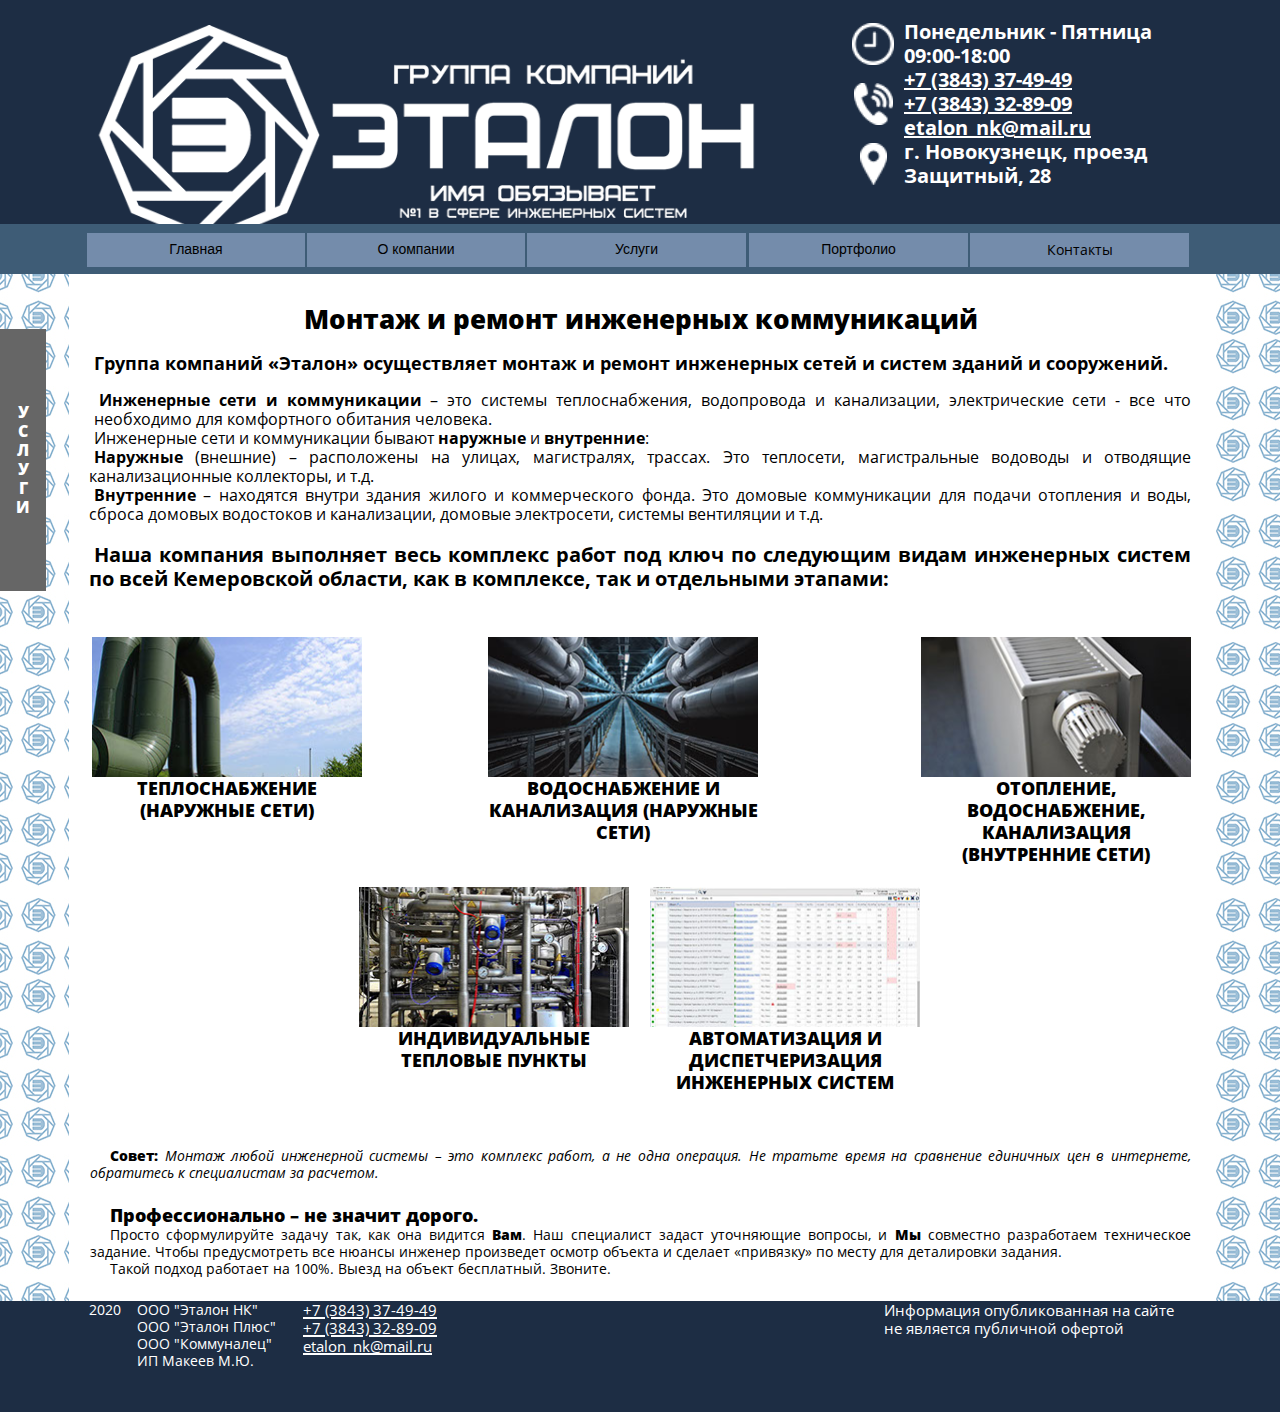
==== commit 117bc9b8: "Upd030420_2" ====
--- a/assembling.html
+++ b/assembling.html
@@ -14,14 +14,15 @@
 if(typeof Muse == "undefined") window.Muse = {}; window.Muse.assets = {"required":["museutils.js", "museconfig.js", "jquery.watch.js", "jquery.musepolyfill.bgsize.js", "jquery.musemenu.js", "jquery.museresponsive.js", "require.js", "assembling.css"], "outOfDate":[]};
 </script>
   
+  <link rel="shortcut icon" href="images/sch-a-favicon.ico?crc=3995128904"/>
   <title>ГК &quot;Эталон&quot; - Монтаж и ремонт инженерных коммуникаций</title>
   <!-- CSS -->
-  <link rel="stylesheet" type="text/css" href="css/site_global.css?crc=3977125348"/>
-  <link rel="stylesheet" type="text/css" href="css/master_sch-a.css?crc=4133990077"/>
-  <link rel="stylesheet" type="text/css" href="css/assembling.css?crc=204820088" id="pagesheet"/>
+  <link rel="stylesheet" type="text/css" href="css/site_global.css?crc=341319682"/>
+  <link rel="stylesheet" type="text/css" href="css/master_sch-a.css?crc=428828946"/>
+  <link rel="stylesheet" type="text/css" href="css/assembling.css?crc=4071467765" id="pagesheet"/>
   <!-- IE-only CSS -->
   <!--[if lt IE 9]>
-  <link rel="stylesheet" type="text/css" href="css/nomq_preview_master_sch-a.css?crc=50756812"/>
+  <link rel="stylesheet" type="text/css" href="css/nomq_preview_master_sch-a.css?crc=514900693"/>
   <link rel="stylesheet" type="text/css" href="css/nomq_assembling.css?crc=240621722" id="nomq_pagesheet"/>
   <![endif]-->
   <!-- JS includes -->
@@ -299,9 +300,6 @@
         <span class="clearfix colelem placeholder" data-placeholder-for="u172-4_content"><!-- placeholder node --></span>
        </div>
       </div>
-     </div>
-     <div class="clearfix colelem" id="pu14480-5"><!-- group -->
-      <span class="clearfix grpelem placeholder" data-placeholder-for="u14480-5_content"><!-- placeholder node --></span>
       <div class="browser_width grpelem temp_no_id" data-orig-id="u182-bw">
        <div class="temp_no_id" data-orig-id="u182"><!-- group -->
         <div class="clearfix temp_no_id" data-orig-id="u182_align_to_page">
@@ -326,6 +324,7 @@
        </div>
       </div>
      </div>
+     <span class="clearfix colelem placeholder" data-placeholder-for="u14480-5_content"><!-- placeholder node --></span>
      <span class="clearfix colelem placeholder" data-placeholder-for="u71343_content"><!-- placeholder node --></span>
      <span class="clearfix colelem placeholder" data-placeholder-for="pu96325_content"><!-- placeholder node --></span>
      <span class="clearfix colelem placeholder" data-placeholder-for="pu96520_content"><!-- placeholder node --></span>
@@ -356,7 +355,7 @@
       </div>
      </div>
     </nav>
-    <div class="verticalspacer shared_content" data-offset-top="1172" data-content-above-spacer="1171" data-content-below-spacer="234" data-content-guid="page_2_content"></div>
+    <div class="verticalspacer" data-offset-top="1172" data-content-above-spacer="1171" data-content-below-spacer="224"></div>
     <span class="clearfix grpelem placeholder" data-placeholder-for="pu98238_content"><!-- placeholder node --></span>
    </div>
   </div>
@@ -418,7 +417,7 @@
       </div>
      </div>
     </nav>
-    <span class="verticalspacer placeholder" data-placeholder-for="page_2_content"><!-- placeholder node --></span>
+    <div class="verticalspacer" data-offset-top="1175" data-content-above-spacer="1174" data-content-below-spacer="234"></div>
     <span class="clearfix grpelem placeholder" data-placeholder-for="pu98238_content"><!-- placeholder node --></span>
    </div>
   </div>
--- a/css/site_global.css
+++ b/css/site_global.css
@@ -1 +1 @@
-html{min-height:100%;min-width:100%;-ms-text-size-adjust:none;}body,div,dl,dt,dd,ul,ol,li,nav,h1,h2,h3,h4,h5,h6,pre,code,form,fieldset,legend,input,button,textarea,p,blockquote,th,td,a{margin:0px;padding:0px;border-width:0px;border-style:solid;border-color:transparent;-webkit-transform-origin:left top;-ms-transform-origin:left top;-o-transform-origin:left top;transform-origin:left top;background-repeat:no-repeat;}button.submit-btn{-moz-box-sizing:content-box;-webkit-box-sizing:content-box;box-sizing:content-box;}.transition{-webkit-transition-property:background-image,background-position,background-color,border-color,border-radius,color,font-size,font-style,font-weight,letter-spacing,line-height,text-align,box-shadow,text-shadow,opacity;transition-property:background-image,background-position,background-color,border-color,border-radius,color,font-size,font-style,font-weight,letter-spacing,line-height,text-align,box-shadow,text-shadow,opacity;}.transition *{-webkit-transition:inherit;transition:inherit;}table{border-collapse:collapse;border-spacing:0px;}fieldset,img{border:0px;border-style:solid;-webkit-transform-origin:left top;-ms-transform-origin:left top;-o-transform-origin:left top;transform-origin:left top;}address,caption,cite,code,dfn,em,strong,th,var,optgroup{font-style:inherit;font-weight:inherit;}del,ins{text-decoration:none;}li{list-style:none;}caption,th{text-align:left;}h1,h2,h3,h4,h5,h6{font-size:100%;font-weight:inherit;}input,button,textarea,select,optgroup,option{font-family:inherit;font-size:inherit;font-style:inherit;font-weight:inherit;}.form-grp input,.form-grp textarea{-webkit-appearance:none;-webkit-border-radius:0;}body{font-family:Arial, Helvetica Neue, Helvetica, sans-serif;text-align:left;font-size:14px;line-height:17px;word-wrap:break-word;text-rendering:optimizeLegibility;-moz-font-feature-settings:'liga';-ms-font-feature-settings:'liga';-webkit-font-feature-settings:'liga';font-feature-settings:'liga';}a:link{color:#0000FF;text-decoration:underline;}a:visited{color:#800080;text-decoration:underline;}a:hover{color:#0000FF;text-decoration:underline;}a:active{color:#EE0000;text-decoration:underline;}a.nontext{color:black;text-decoration:none;font-style:normal;font-weight:normal;}.ts a:link{color:#FFFFFF;text-decoration:underline;}.ts a:visited{color:#800080;text-decoration:underline;}.ts a:hover{color:#7F7F7F;text-decoration:underline;}.ts2 a{color:inherit;text-decoration:inherit;}.ts2 a:link{color:#000000;text-decoration:underline;}.ts2 a:visited{color:#534741;text-decoration:underline;}.ts2 a:hover{color:#7F7F7F;text-decoration:underline;}.ts a:active,.ts2 a:active{color:#EE0000;text-decoration:underline;}.normal_text{color:#000000;direction:ltr;font-family:Arial, Helvetica Neue, Helvetica, sans-serif;font-size:14px;font-style:normal;font-weight:normal;letter-spacing:0px;line-height:17px;text-align:left;text-decoration:none;text-indent:0px;text-transform:none;vertical-align:0px;padding:0px;}.ts1{font-family:Verdana, Tahoma, Geneva, sans-serif;}.list0 li:before{position:absolute;right:100%;letter-spacing:0px;text-decoration:none;font-weight:normal;font-style:normal;}.rtl-list li:before{right:auto;left:100%;}.nls-None > li:before,.nls-None .list3 > li:before,.nls-None .list6 > li:before{margin-right:6px;content:'•';}.nls-None .list1 > li:before,.nls-None .list4 > li:before,.nls-None .list7 > li:before{margin-right:6px;content:'○';}.nls-None,.nls-None .list1,.nls-None .list2,.nls-None .list3,.nls-None .list4,.nls-None .list5,.nls-None .list6,.nls-None .list7,.nls-None .list8{padding-left:34px;}.nls-None.rtl-list,.nls-None .list1.rtl-list,.nls-None .list2.rtl-list,.nls-None .list3.rtl-list,.nls-None .list4.rtl-list,.nls-None .list5.rtl-list,.nls-None .list6.rtl-list,.nls-None .list7.rtl-list,.nls-None .list8.rtl-list{padding-left:0px;padding-right:34px;}.nls-None .list2 > li:before,.nls-None .list5 > li:before,.nls-None .list8 > li:before{margin-right:6px;content:'-';}.nls-None.rtl-list > li:before,.nls-None .list1.rtl-list > li:before,.nls-None .list2.rtl-list > li:before,.nls-None .list3.rtl-list > li:before,.nls-None .list4.rtl-list > li:before,.nls-None .list5.rtl-list > li:before,.nls-None .list6.rtl-list > li:before,.nls-None .list7.rtl-list > li:before,.nls-None .list8.rtl-list > li:before{margin-right:0px;margin-left:6px;}.TabbedPanelsTab{white-space:nowrap;}.MenuBar .MenuBarView,.MenuBar .SubMenuView{display:block;list-style:none;}.MenuBar .SubMenu{display:none;position:absolute;}.NoWrap{white-space:nowrap;word-wrap:normal;}.rootelem{margin-left:auto;margin-right:auto;}.colelem{display:inline;float:left;clear:both;}.clearfix:after{content:"\0020";visibility:hidden;display:block;height:0px;clear:both;}*:first-child+html .clearfix{zoom:1;}.clip_frame{overflow:hidden;}.popup_anchor{position:relative;width:0px;height:0px;}.allow_click_through *{pointer-events:auto;}.popup_element{z-index:100000;}.svg{display:block;vertical-align:top;}span.wrap{content:'';clear:left;display:block;}span.actAsInlineDiv{display:inline-block;}.position_content,.excludeFromNormalFlow{float:left;}.preload_images{position:absolute;overflow:hidden;left:-9999px;top:-9999px;height:1px;width:1px;}.preload{height:1px;width:1px;}.animateStates{-webkit-transition:0.3s ease-in-out;-moz-transition:0.3s ease-in-out;-o-transition:0.3s ease-in-out;transition:0.3s ease-in-out;}[data-whatinput="mouse"] *:focus,[data-whatinput="touch"] *:focus,input:focus,textarea:focus{outline:none;}textarea{resize:none;overflow:auto;}.allow_click_through,.fld-prompt{pointer-events:none;}.wrapped-input{position:absolute;top:0px;left:0px;background:transparent;border:none;}.submit-btn{z-index:50000;cursor:pointer;}.anchor_item{width:22px;height:18px;}.MenuBar .SubMenuVisible,.MenuBarVertical .SubMenuVisible,.MenuBar .SubMenu .SubMenuVisible,.popup_element.Active,span.actAsPara,.actAsDiv,a.nonblock.nontext,img.block{display:block;}.widget_invisible,.js .invi,.js .mse_pre_init{visibility:hidden;}.ose_ei{visibility:hidden;z-index:0;}.no_vert_scroll{overflow-y:hidden;}.always_vert_scroll{overflow-y:scroll;}.always_horz_scroll{overflow-x:scroll;}.fullscreen{overflow:hidden;left:0px;top:0px;position:fixed;height:100%;width:100%;-moz-box-sizing:border-box;-webkit-box-sizing:border-box;-ms-box-sizing:border-box;box-sizing:border-box;}.fullwidth{position:absolute;}.borderbox{-moz-box-sizing:border-box;-webkit-box-sizing:border-box;-ms-box-sizing:border-box;box-sizing:border-box;}.scroll_wrapper{position:absolute;overflow:auto;left:0px;right:0px;top:0px;bottom:0px;padding-top:0px;padding-bottom:0px;margin-top:0px;margin-bottom:0px;}.browser_width > *{position:absolute;left:0px;right:0px;}.grpelem,.accordion_wrapper{display:inline;float:left;}.fld-checkbox input[type=checkbox],.fld-radiobutton input[type=radio]{position:absolute;overflow:hidden;clip:rect(0px, 0px, 0px, 0px);height:1px;width:1px;margin:-1px;padding:0px;border:0px;}.fld-checkbox input[type=checkbox] + label,.fld-radiobutton input[type=radio] + label{display:inline-block;background-repeat:no-repeat;cursor:pointer;float:left;width:100%;height:100%;}.pointer_cursor,.fld-recaptcha-mode,.fld-recaptcha-refresh,.fld-recaptcha-help{cursor:pointer;}p,h1,h2,h3,h4,h5,h6,ol,ul,span.actAsPara{max-height:1000000px;}.superscript{vertical-align:super;font-size:66%;line-height:0px;}.subscript{vertical-align:sub;font-size:66%;line-height:0px;}.horizontalSlideShow{-ms-touch-action:pan-y;touch-action:pan-y;}.verticalSlideShow{-ms-touch-action:pan-x;touch-action:pan-x;}.colelem100,.verticalspacer{clear:both;}.list0 li,.MenuBar .MenuItemContainer,.SlideShowContentPanel .fullscreen img,.css_verticalspacer .verticalspacer{position:relative;}.popup_element.Inactive,.js .disn,.js .an_invi,.hidden,.breakpoint{display:none;}#muse_css_mq{position:absolute;display:none;background-color:#FFFFFE;}.fluid_height_spacer{width:0.01px;}.muse_check_css{display:none;position:fixed;}@media screen and (-webkit-min-device-pixel-ratio:0){body{text-rendering:auto;}}+html{min-height:100%;min-width:100%;-ms-text-size-adjust:none;}body,div,dl,dt,dd,ul,ol,li,nav,h1,h2,h3,h4,h5,h6,pre,code,form,fieldset,legend,input,button,textarea,p,blockquote,th,td,a{margin:0px;padding:0px;border-width:0px;border-style:solid;border-color:transparent;-webkit-transform-origin:left top;-ms-transform-origin:left top;-o-transform-origin:left top;transform-origin:left top;background-repeat:no-repeat;}button.submit-btn{-moz-box-sizing:content-box;-webkit-box-sizing:content-box;box-sizing:content-box;}.transition{-webkit-transition-property:background-image,background-position,background-color,border-color,border-radius,color,font-size,font-style,font-weight,letter-spacing,line-height,text-align,box-shadow,text-shadow,opacity;transition-property:background-image,background-position,background-color,border-color,border-radius,color,font-size,font-style,font-weight,letter-spacing,line-height,text-align,box-shadow,text-shadow,opacity;}.transition *{-webkit-transition:inherit;transition:inherit;}table{border-collapse:collapse;border-spacing:0px;}fieldset,img{border:0px;border-style:solid;-webkit-transform-origin:left top;-ms-transform-origin:left top;-o-transform-origin:left top;transform-origin:left top;}address,caption,cite,code,dfn,em,strong,th,var,optgroup{font-style:inherit;font-weight:inherit;}del,ins{text-decoration:none;}li{list-style:none;}caption,th{text-align:left;}h1,h2,h3,h4,h5,h6{font-size:100%;font-weight:inherit;}input,button,textarea,select,optgroup,option{font-family:inherit;font-size:inherit;font-style:inherit;font-weight:inherit;}.form-grp input,.form-grp textarea{-webkit-appearance:none;-webkit-border-radius:0;}body{font-family:Arial, Helvetica Neue, Helvetica, sans-serif;text-align:left;font-size:14px;line-height:17px;word-wrap:break-word;text-rendering:optimizeLegibility;-moz-font-feature-settings:'liga';-ms-font-feature-settings:'liga';-webkit-font-feature-settings:'liga';font-feature-settings:'liga';}a:link{color:#0000FF;text-decoration:underline;}a:visited{color:#800080;text-decoration:underline;}a:hover{color:#0000FF;text-decoration:underline;}a:active{color:#EE0000;text-decoration:underline;}a.nontext{color:black;text-decoration:none;font-style:normal;font-weight:normal;}.ts a:link{color:#FFFFFF;text-decoration:underline;}.ts a:visited{color:#800080;text-decoration:underline;}.ts a:hover{color:#7F7F7F;text-decoration:underline;}.ts a,.ts2 a{color:inherit;text-decoration:inherit;}.ts2 a:link{color:#000000;text-decoration:underline;}.ts2 a:visited{color:#534741;text-decoration:underline;}.ts2 a:hover{color:#7F7F7F;text-decoration:underline;}.ts a:active,.ts2 a:active{color:#EE0000;text-decoration:underline;}.normal_text{color:#000000;direction:ltr;font-family:Arial, Helvetica Neue, Helvetica, sans-serif;font-size:14px;font-style:normal;font-weight:normal;letter-spacing:0px;line-height:17px;text-align:left;text-decoration:none;text-indent:0px;text-transform:none;vertical-align:0px;padding:0px;}.ts1{font-family:Verdana, Tahoma, Geneva, sans-serif;}.list0 li:before{position:absolute;right:100%;letter-spacing:0px;text-decoration:none;font-weight:normal;font-style:normal;}.rtl-list li:before{right:auto;left:100%;}.nls-None > li:before,.nls-None .list3 > li:before,.nls-None .list6 > li:before{margin-right:6px;content:'•';}.nls-None .list1 > li:before,.nls-None .list4 > li:before,.nls-None .list7 > li:before{margin-right:6px;content:'○';}.nls-None,.nls-None .list1,.nls-None .list2,.nls-None .list3,.nls-None .list4,.nls-None .list5,.nls-None .list6,.nls-None .list7,.nls-None .list8{padding-left:34px;}.nls-None.rtl-list,.nls-None .list1.rtl-list,.nls-None .list2.rtl-list,.nls-None .list3.rtl-list,.nls-None .list4.rtl-list,.nls-None .list5.rtl-list,.nls-None .list6.rtl-list,.nls-None .list7.rtl-list,.nls-None .list8.rtl-list{padding-left:0px;padding-right:34px;}.nls-None .list2 > li:before,.nls-None .list5 > li:before,.nls-None .list8 > li:before{margin-right:6px;content:'-';}.nls-None.rtl-list > li:before,.nls-None .list1.rtl-list > li:before,.nls-None .list2.rtl-list > li:before,.nls-None .list3.rtl-list > li:before,.nls-None .list4.rtl-list > li:before,.nls-None .list5.rtl-list > li:before,.nls-None .list6.rtl-list > li:before,.nls-None .list7.rtl-list > li:before,.nls-None .list8.rtl-list > li:before{margin-right:0px;margin-left:6px;}.TabbedPanelsTab{white-space:nowrap;}.MenuBar .MenuBarView,.MenuBar .SubMenuView{display:block;list-style:none;}.MenuBar .SubMenu{display:none;position:absolute;}.NoWrap{white-space:nowrap;word-wrap:normal;}.rootelem{margin-left:auto;margin-right:auto;}.colelem{display:inline;float:left;clear:both;}.clearfix:after{content:"\0020";visibility:hidden;display:block;height:0px;clear:both;}*:first-child+html .clearfix{zoom:1;}.clip_frame{overflow:hidden;}.popup_anchor{position:relative;width:0px;height:0px;}.allow_click_through *{pointer-events:auto;}.popup_element{z-index:100000;}.svg{display:block;vertical-align:top;}span.wrap{content:'';clear:left;display:block;}span.actAsInlineDiv{display:inline-block;}.position_content,.excludeFromNormalFlow{float:left;}.preload_images{position:absolute;overflow:hidden;left:-9999px;top:-9999px;height:1px;width:1px;}.preload{height:1px;width:1px;}.animateStates{-webkit-transition:0.3s ease-in-out;-moz-transition:0.3s ease-in-out;-o-transition:0.3s ease-in-out;transition:0.3s ease-in-out;}[data-whatinput="mouse"] *:focus,[data-whatinput="touch"] *:focus,input:focus,textarea:focus{outline:none;}textarea{resize:none;overflow:auto;}.allow_click_through,.fld-prompt{pointer-events:none;}.wrapped-input{position:absolute;top:0px;left:0px;background:transparent;border:none;}.submit-btn{z-index:50000;cursor:pointer;}.anchor_item{width:22px;height:18px;}.MenuBar .SubMenuVisible,.MenuBarVertical .SubMenuVisible,.MenuBar .SubMenu .SubMenuVisible,.popup_element.Active,span.actAsPara,.actAsDiv,a.nonblock.nontext,img.block{display:block;}.widget_invisible,.js .invi,.js .mse_pre_init{visibility:hidden;}.ose_ei{visibility:hidden;z-index:0;}.no_vert_scroll{overflow-y:hidden;}.always_vert_scroll{overflow-y:scroll;}.always_horz_scroll{overflow-x:scroll;}.fullscreen{overflow:hidden;left:0px;top:0px;position:fixed;height:100%;width:100%;-moz-box-sizing:border-box;-webkit-box-sizing:border-box;-ms-box-sizing:border-box;box-sizing:border-box;}.fullwidth{position:absolute;}.borderbox{-moz-box-sizing:border-box;-webkit-box-sizing:border-box;-ms-box-sizing:border-box;box-sizing:border-box;}.scroll_wrapper{position:absolute;overflow:auto;left:0px;right:0px;top:0px;bottom:0px;padding-top:0px;padding-bottom:0px;margin-top:0px;margin-bottom:0px;}.browser_width > *{position:absolute;left:0px;right:0px;}.grpelem,.accordion_wrapper{display:inline;float:left;}.fld-checkbox input[type=checkbox],.fld-radiobutton input[type=radio]{position:absolute;overflow:hidden;clip:rect(0px, 0px, 0px, 0px);height:1px;width:1px;margin:-1px;padding:0px;border:0px;}.fld-checkbox input[type=checkbox] + label,.fld-radiobutton input[type=radio] + label{display:inline-block;background-repeat:no-repeat;cursor:pointer;float:left;width:100%;height:100%;}.pointer_cursor,.fld-recaptcha-mode,.fld-recaptcha-refresh,.fld-recaptcha-help{cursor:pointer;}p,h1,h2,h3,h4,h5,h6,ol,ul,span.actAsPara{max-height:1000000px;}.superscript{vertical-align:super;font-size:66%;line-height:0px;}.subscript{vertical-align:sub;font-size:66%;line-height:0px;}.horizontalSlideShow{-ms-touch-action:pan-y;touch-action:pan-y;}.verticalSlideShow{-ms-touch-action:pan-x;touch-action:pan-x;}.colelem100,.verticalspacer{clear:both;}.list0 li,.MenuBar .MenuItemContainer,.SlideShowContentPanel .fullscreen img,.css_verticalspacer .verticalspacer{position:relative;}.popup_element.Inactive,.js .disn,.js .an_invi,.hidden,.breakpoint{display:none;}#muse_css_mq{position:absolute;display:none;background-color:#FFFFFE;}.fluid_height_spacer{width:0.01px;}.muse_check_css{display:none;position:fixed;}@media screen and (-webkit-min-device-pixel-ratio:0){body{text-rendering:auto;}}--- a/css/master_sch-a.css
+++ b/css/master_sch-a.css
@@ -1 +1 @@
-#u102{opacity:1;-ms-filter:"progid:DXImageTransform.Microsoft.Alpha(Opacity=100)";filter:alpha(opacity=100);background:transparent url("../images/logo_v2.png?crc=3874348862") no-repeat center center;background-size:contain;}#u182{background-color:#3E5C76;}.MenuItem{cursor:pointer;}#u98238{border-color:transparent;border-width:0px;background-color:transparent;}#u98239-15{text-indent:20px;background-color:transparent;text-align:justify;}#u98239-4{color:#FFFFFF;line-height:0px;font-family:Verdana, Tahoma, Geneva, sans-serif;}#u98239-2{font-weight:800;color:#000000;line-height:22px;font-family:'__Open Sans_5';font-size:18px;}#u98239-3{line-height:17px;}#u98239-6,#u98239-8{font-family:'__Open Sans_5';font-weight:800;}#u98239-10,#u98239-12{font-family:'__Open Sans_5';font-weight:400;}#u98239,#u98239-13{font-family:Verdana, Tahoma, Geneva, sans-serif;}#u29450-3,#u6612{background-color:#1D2D44;}#u925-4,#u921-10{background-color:transparent;color:#FFFFFF;font-weight:400;font-family:'__Open Sans_5';font-size:14px;}#u929-4{font-size:15px;color:#FFFFFF;line-height:18px;background-color:transparent;font-family:'__Open Sans_5';font-weight:400;}#u929-2{padding-left:5px;}@media (min-width: 1367px), print{#u128{opacity:1;-ms-filter:"progid:DXImageTransform.Microsoft.Alpha(Opacity=100)";filter:alpha(opacity=100);background:transparent url("../images/clock_2.png?crc=453181552") no-repeat center center;background-size:contain;}#u164-2{padding-left:5px;}#u164-4{padding-left:5px;}#u140{opacity:1;-ms-filter:"progid:DXImageTransform.Microsoft.Alpha(Opacity=100)";filter:alpha(opacity=100);background:transparent url("../images/phone_2.png?crc=3782065018") no-repeat center center;background-size:contain;}#u168-3{padding-left:5px;}#u168-6{padding-left:5px;}#u168-9{padding-left:5px;}#u168,#u168-4,#u168-7{font-family:'__Open Sans_5';font-weight:700;}#u152{opacity:1;-ms-filter:"progid:DXImageTransform.Microsoft.Alpha(Opacity=100)";filter:alpha(opacity=100);background:transparent url("../images/postion_2.png?crc=204371497") no-repeat center center;background-size:contain;}#u164-6,#u172-4{background-color:transparent;color:#FFFFFF;font-size:20px;line-height:24px;font-family:'__Open Sans_5';font-weight:700;}#u172-2{padding-left:5px;}#u226{background-color:#748CAB;}#u226:hover{background-color:#999999;}#u226:active{background-color:#6B6B6B;}#u228-4{border-width:0px;border-color:transparent;background-color:transparent;text-align:center;color:#000000;font-family:Verdana, Tahoma, Geneva, sans-serif;}#u15650{background-color:#748CAB;}#u15650:hover{background-color:#999999;}#u15650:active{background-color:#6B6B6B;}#u15652-4{border-width:0px;border-color:transparent;background-color:transparent;text-align:center;color:#000000;font-family:Verdana, Tahoma, Geneva, sans-serif;}#u15671{background-color:#748CAB;}#u15671:hover{background-color:#999999;}#u15671:active{background-color:#6B6B6B;}#u15672-4{border-width:0px;border-color:transparent;background-color:transparent;text-align:center;color:#000000;font-family:Verdana, Tahoma, Geneva, sans-serif;}#u15897{background-color:#748CAB;}#u15897:hover{background-color:#999999;}#u15897:active{background-color:#6B6B6B;}#u15900-4{border-width:0px;border-color:transparent;background-color:transparent;text-align:center;color:#000000;font-family:Verdana, Tahoma, Geneva, sans-serif;}#u16086{background-color:#748CAB;}#u16086:hover{background-color:#999999;}#u16086:active{background-color:#6B6B6B;}#u16089-4{border-width:0px;border-color:transparent;background-color:transparent;color:#000000;text-align:center;font-family:'__Open Sans_5';font-weight:400;}#u226.MuseMenuActive #u228-4 p,#u15650.MuseMenuActive #u15652-4 p,#u15671.MuseMenuActive #u15672-4 p,#u15897.MuseMenuActive #u15900-4 p,#u16086.MuseMenuActive #u16089-4 p{color:#FFFFFF;visibility:inherit;font-family:Helvetica, Helvetica Neue, Arial, sans-serif;}#u10046{background-color:#1D2D44;}#u10046:hover{background-color:#748CAB;}#u10046:active{background-color:#6B6B6B;}#u10049-14{border-width:0px;border-color:transparent;background-color:transparent;color:#FFFFFF;line-height:19px;font-size:16px;text-align:center;font-family:'__Open Sans_5';font-weight:800;}#u96295,#menuu217,#menuu10044,#u10051{border-width:0px;border-color:transparent;background-color:transparent;}#u10238{border-color:#777777;background-color:#748CAB;}#u10238:hover{background-color:#3E5C76;}#u10242-4{background-color:transparent;font-size:14px;text-align:center;font-family:'__Open Sans_5';font-weight:400;}#u12935{border-style:solid;border-width:1px;border-color:#777777;background-color:#748CAB;}#u12935:hover{background-color:#3E5C76;}#u12941-4{background-color:transparent;font-size:14px;text-align:center;font-family:'__Open Sans_5';font-weight:400;}#u88178{border-style:solid;border-width:1px;border-color:#777777;background-color:#748CAB;}#u88178:hover{background-color:#3E5C76;}#u88180-4{background-color:transparent;font-size:14px;text-align:center;font-family:'__Open Sans_5';font-weight:400;}#u88319{border-style:solid;border-width:1px;border-color:#777777;background-color:#748CAB;}#u88319:hover{background-color:#3E5C76;}#u88322-4{background-color:transparent;font-size:14px;text-align:center;font-family:'__Open Sans_5';font-weight:400;}#u104428{border-style:solid;border-width:1px;border-color:#777777;background-color:#748CAB;}#u104428:hover{background-color:#3E5C76;}#u104429-4{background-color:transparent;font-size:14px;text-align:center;font-family:'__Open Sans_5';font-weight:400;}#u12773{border-color:#777777;background-color:#748CAB;}#u12773:hover{background-color:#3E5C76;}#u12774-4{background-color:transparent;font-size:14px;text-align:center;font-family:'__Open Sans_5';font-weight:400;}#u10303{border-color:#777777;background-color:#748CAB;}#u10303:hover{background-color:#3E5C76;}#u10306-4{background-color:transparent;font-size:14px;text-align:center;font-family:'__Open Sans_5';font-weight:400;}#u10338{border-color:#777777;background-color:#748CAB;}#u10338:hover{background-color:#3E5C76;}#u10339-4{background-color:transparent;font-size:14px;text-align:center;font-family:'__Open Sans_5';font-weight:400;}#u10371{border-color:#777777;background-color:#748CAB;}#u10371:hover{background-color:#3E5C76;}#u10374-4{background-color:transparent;font-size:14px;text-align:center;font-family:'__Open Sans_5';font-weight:400;}#u10408{border-color:#777777;background-color:#748CAB;}#u10408:hover{background-color:#3E5C76;}#u10410-4{background-color:transparent;font-size:14px;text-align:center;font-family:'__Open Sans_5';font-weight:400;}#u225,#u15649,#u15670,#u15896,#u16085,#u10045,#u10050,#u10236,#u10246,#u10248,#u12932,#u88175,#u88316,#u104427,#u12772,#u10300,#u10335,#u10370,#u10405,#u10440{background-color:transparent;}#u10443{border-color:#777777;background-color:#748CAB;}#u10443:hover{background-color:#3E5C76;}#u226.MuseMenuActive,#u15650.MuseMenuActive,#u15671.MuseMenuActive,#u15897.MuseMenuActive,#u16086.MuseMenuActive,#u10046.MuseMenuActive,#u10238.MuseMenuActive,#u12935.MuseMenuActive,#u88178.MuseMenuActive,#u88319.MuseMenuActive,#u104428.MuseMenuActive,#u12773.MuseMenuActive,#u10303.MuseMenuActive,#u10338.MuseMenuActive,#u10371.MuseMenuActive,#u10408.MuseMenuActive,#u10443.MuseMenuActive{background-color:#666666;}#u10446-4{background-color:transparent;font-size:14px;text-align:center;font-family:'__Open Sans_5';font-weight:400;}#u168-11,#u96177-11{background-color:transparent;color:#FFFFFF;font-size:20px;line-height:24px;font-family:Verdana, Tahoma, Geneva, sans-serif;}#u96177-3{padding-left:5px;line-height:0px;}#u96177-6{padding-left:5px;line-height:0px;}#u96177-9{padding-left:5px;line-height:0px;}#u96177,#u96177-4,#u96177-7{font-size:15px;font-family:'__Open Sans_5';font-weight:400;line-height:18px;}}@media (min-width: 1281px) and (max-width: 1366px){#u128{opacity:1;-ms-filter:"progid:DXImageTransform.Microsoft.Alpha(Opacity=100)";filter:alpha(opacity=100);background:transparent url("../images/clock_2.png?crc=453181552") no-repeat center center;background-size:contain;}#u164-2{padding-left:5px;}#u164-4{padding-left:5px;}#u140{opacity:1;-ms-filter:"progid:DXImageTransform.Microsoft.Alpha(Opacity=100)";filter:alpha(opacity=100);background:transparent url("../images/phone_2.png?crc=3782065018") no-repeat center center;background-size:contain;}#u168-3{padding-left:5px;}#u168-6{padding-left:5px;}#u168-9{padding-left:5px;}#u168,#u168-4,#u168-7{font-family:'__Open Sans_5';font-weight:700;}#u152{opacity:1;-ms-filter:"progid:DXImageTransform.Microsoft.Alpha(Opacity=100)";filter:alpha(opacity=100);background:transparent url("../images/postion_2.png?crc=204371497") no-repeat center center;background-size:contain;}#u164-6,#u172-4{background-color:transparent;color:#FFFFFF;font-size:20px;line-height:24px;font-family:'__Open Sans_5';font-weight:700;}#u172-2{padding-left:5px;}#u226{background-color:#748CAB;}#u226:hover{background-color:#999999;}#u226:active{background-color:#6B6B6B;}#u228-4{border-width:0px;border-color:transparent;background-color:transparent;text-align:center;color:#000000;font-family:Verdana, Tahoma, Geneva, sans-serif;}#u15650{background-color:#748CAB;}#u15650:hover{background-color:#999999;}#u15650:active{background-color:#6B6B6B;}#u15652-4{border-width:0px;border-color:transparent;background-color:transparent;text-align:center;color:#000000;font-family:Verdana, Tahoma, Geneva, sans-serif;}#u15671{background-color:#748CAB;}#u15671:hover{background-color:#999999;}#u15671:active{background-color:#6B6B6B;}#u15672-4{border-width:0px;border-color:transparent;background-color:transparent;text-align:center;color:#000000;font-family:Verdana, Tahoma, Geneva, sans-serif;}#u15897{background-color:#748CAB;}#u15897:hover{background-color:#999999;}#u15897:active{background-color:#6B6B6B;}#u15900-4{border-width:0px;border-color:transparent;background-color:transparent;text-align:center;color:#000000;font-family:Verdana, Tahoma, Geneva, sans-serif;}#u16086{background-color:#748CAB;}#u16086:hover{background-color:#999999;}#u16086:active{background-color:#6B6B6B;}#u16089-4{border-width:0px;border-color:transparent;background-color:transparent;color:#000000;text-align:center;font-family:'__Open Sans_5';font-weight:400;}#u226.MuseMenuActive #u228-4 p,#u15650.MuseMenuActive #u15652-4 p,#u15671.MuseMenuActive #u15672-4 p,#u15897.MuseMenuActive #u15900-4 p,#u16086.MuseMenuActive #u16089-4 p{color:#FFFFFF;visibility:inherit;font-family:Helvetica, Helvetica Neue, Arial, sans-serif;}#u10046{background-color:#1D2D44;}#u10046:hover{background-color:#748CAB;}#u10046:active{background-color:#6B6B6B;}#u10049-14{border-width:0px;border-color:transparent;background-color:transparent;color:#FFFFFF;line-height:19px;font-size:16px;text-align:center;font-family:'__Open Sans_5';font-weight:800;}#u96295,#menuu217,#menuu10044,#u10051{border-width:0px;border-color:transparent;background-color:transparent;}#u10238{border-color:#777777;background-color:#748CAB;}#u10238:hover{background-color:#3E5C76;}#u10242-4{background-color:transparent;font-size:14px;text-align:center;font-family:'__Open Sans_5';font-weight:400;}#u12935{border-style:solid;border-width:1px;border-color:#777777;background-color:#748CAB;}#u12935:hover{background-color:#3E5C76;}#u12941-4{background-color:transparent;font-size:14px;text-align:center;font-family:'__Open Sans_5';font-weight:400;}#u88178{border-style:solid;border-width:1px;border-color:#777777;background-color:#748CAB;}#u88178:hover{background-color:#3E5C76;}#u88180-4{background-color:transparent;font-size:14px;text-align:center;font-family:'__Open Sans_5';font-weight:400;}#u88319{border-style:solid;border-width:1px;border-color:#777777;background-color:#748CAB;}#u88319:hover{background-color:#3E5C76;}#u88322-4{background-color:transparent;font-size:14px;text-align:center;font-family:'__Open Sans_5';font-weight:400;}#u104428{border-style:solid;border-width:1px;border-color:#777777;background-color:#748CAB;}#u104428:hover{background-color:#3E5C76;}#u104429-4{background-color:transparent;font-size:14px;text-align:center;font-family:'__Open Sans_5';font-weight:400;}#u12773{border-color:#777777;background-color:#748CAB;}#u12773:hover{background-color:#3E5C76;}#u12774-4{background-color:transparent;font-size:14px;text-align:center;font-family:'__Open Sans_5';font-weight:400;}#u10303{border-color:#777777;background-color:#748CAB;}#u10303:hover{background-color:#3E5C76;}#u10306-4{background-color:transparent;font-size:14px;text-align:center;font-family:'__Open Sans_5';font-weight:400;}#u10338{border-color:#777777;background-color:#748CAB;}#u10338:hover{background-color:#3E5C76;}#u10339-4{background-color:transparent;font-size:14px;text-align:center;font-family:'__Open Sans_5';font-weight:400;}#u10371{border-color:#777777;background-color:#748CAB;}#u10371:hover{background-color:#3E5C76;}#u10374-4{background-color:transparent;font-size:14px;text-align:center;font-family:'__Open Sans_5';font-weight:400;}#u10408{border-color:#777777;background-color:#748CAB;}#u10408:hover{background-color:#3E5C76;}#u10410-4{background-color:transparent;font-size:14px;text-align:center;font-family:'__Open Sans_5';font-weight:400;}#u225,#u15649,#u15670,#u15896,#u16085,#u10045,#u10050,#u10236,#u10246,#u10248,#u12932,#u88175,#u88316,#u104427,#u12772,#u10300,#u10335,#u10370,#u10405,#u10440{background-color:transparent;}#u10443{border-color:#777777;background-color:#748CAB;}#u10443:hover{background-color:#3E5C76;}#u226.MuseMenuActive,#u15650.MuseMenuActive,#u15671.MuseMenuActive,#u15897.MuseMenuActive,#u16086.MuseMenuActive,#u10046.MuseMenuActive,#u10238.MuseMenuActive,#u12935.MuseMenuActive,#u88178.MuseMenuActive,#u88319.MuseMenuActive,#u104428.MuseMenuActive,#u12773.MuseMenuActive,#u10303.MuseMenuActive,#u10338.MuseMenuActive,#u10371.MuseMenuActive,#u10408.MuseMenuActive,#u10443.MuseMenuActive{background-color:#666666;}#u10446-4{background-color:transparent;font-size:14px;text-align:center;font-family:'__Open Sans_5';font-weight:400;}#u168-11,#u96177-11{background-color:transparent;color:#FFFFFF;font-size:20px;line-height:24px;font-family:Verdana, Tahoma, Geneva, sans-serif;}#u96177-3{padding-left:5px;line-height:0px;}#u96177-6{padding-left:5px;line-height:0px;}#u96177-9{padding-left:5px;line-height:0px;}#u96177,#u96177-4,#u96177-7{font-size:15px;font-family:'__Open Sans_5';font-weight:400;line-height:18px;}}@media (min-width: 1153px) and (max-width: 1280px){#u128{opacity:1;-ms-filter:"progid:DXImageTransform.Microsoft.Alpha(Opacity=100)";filter:alpha(opacity=100);background:transparent url("../images/clock_2.png?crc=453181552") no-repeat center center;background-size:contain;}#u140{opacity:1;-ms-filter:"progid:DXImageTransform.Microsoft.Alpha(Opacity=100)";filter:alpha(opacity=100);background:transparent url("../images/phone_2.png?crc=3782065018") no-repeat center center;background-size:contain;}#u152{opacity:1;-ms-filter:"progid:DXImageTransform.Microsoft.Alpha(Opacity=100)";filter:alpha(opacity=100);background:transparent url("../images/postion_2.png?crc=204371497") no-repeat center center;background-size:contain;}#u164-2{padding-left:5px;}#u164-4{padding-left:5px;}#u168-3{padding-left:5px;}#u168-6{padding-left:5px;}#u168-9{padding-left:5px;}#u168,#u168-4,#u168-7{font-family:'__Open Sans_5';font-weight:700;}#u164-6,#u172-4{background-color:transparent;color:#FFFFFF;font-size:20px;line-height:24px;font-family:'__Open Sans_5';font-weight:700;}#u172-2{padding-left:5px;}#u226{background-color:#748CAB;}#u226:hover{background-color:#999999;}#u226:active{background-color:#6B6B6B;}#u228-4{border-width:0px;border-color:transparent;background-color:transparent;text-align:center;color:#000000;font-family:Verdana, Tahoma, Geneva, sans-serif;}#u15650{background-color:#748CAB;}#u15650:hover{background-color:#999999;}#u15650:active{background-color:#6B6B6B;}#u15652-4{border-width:0px;border-color:transparent;background-color:transparent;text-align:center;color:#000000;font-family:Verdana, Tahoma, Geneva, sans-serif;}#u15671{background-color:#748CAB;}#u15671:hover{background-color:#999999;}#u15671:active{background-color:#6B6B6B;}#u15672-4{border-width:0px;border-color:transparent;background-color:transparent;text-align:center;color:#000000;font-family:Verdana, Tahoma, Geneva, sans-serif;}#u15897{background-color:#748CAB;}#u15897:hover{background-color:#999999;}#u15897:active{background-color:#6B6B6B;}#u15900-4{border-width:0px;border-color:transparent;background-color:transparent;text-align:center;color:#000000;font-family:Verdana, Tahoma, Geneva, sans-serif;}#u16086{background-color:#748CAB;}#u16086:hover{background-color:#999999;}#u16086:active{background-color:#6B6B6B;}#u16089-4{border-width:0px;border-color:transparent;background-color:transparent;color:#000000;text-align:center;font-family:'__Open Sans_5';font-weight:400;}#u226.MuseMenuActive #u228-4 p,#u15650.MuseMenuActive #u15652-4 p,#u15671.MuseMenuActive #u15672-4 p,#u15897.MuseMenuActive #u15900-4 p,#u16086.MuseMenuActive #u16089-4 p{color:#FFFFFF;visibility:inherit;font-family:Helvetica, Helvetica Neue, Arial, sans-serif;}#u10046{background-color:#1D2D44;}#u10046:hover{background-color:#748CAB;}#u10046:active{background-color:#6B6B6B;}#u10049-14{border-width:0px;border-color:transparent;background-color:transparent;color:#FFFFFF;line-height:19px;font-size:16px;text-align:center;font-family:'__Open Sans_5';font-weight:800;}#u96295,#menuu217,#menuu10044,#u10051{border-width:0px;border-color:transparent;background-color:transparent;}#u10238{border-color:#777777;background-color:#748CAB;}#u10238:hover{background-color:#3E5C76;}#u10242-4{background-color:transparent;font-size:14px;text-align:center;font-family:'__Open Sans_5';font-weight:400;}#u12935{border-style:solid;border-width:1px;border-color:#777777;background-color:#748CAB;}#u12935:hover{background-color:#3E5C76;}#u12941-4{background-color:transparent;font-size:14px;text-align:center;font-family:'__Open Sans_5';font-weight:400;}#u88178{border-style:solid;border-width:1px;border-color:#777777;background-color:#748CAB;}#u88178:hover{background-color:#3E5C76;}#u88180-4{background-color:transparent;font-size:14px;text-align:center;font-family:'__Open Sans_5';font-weight:400;}#u88319{border-style:solid;border-width:1px;border-color:#777777;background-color:#748CAB;}#u88319:hover{background-color:#3E5C76;}#u88322-4{background-color:transparent;font-size:14px;text-align:center;font-family:'__Open Sans_5';font-weight:400;}#u104428{border-style:solid;border-width:1px;border-color:#777777;background-color:#748CAB;}#u104428:hover{background-color:#3E5C76;}#u104429-4{background-color:transparent;font-size:14px;text-align:center;font-family:'__Open Sans_5';font-weight:400;}#u12773{border-color:#777777;background-color:#748CAB;}#u12773:hover{background-color:#3E5C76;}#u12774-4{background-color:transparent;font-size:14px;text-align:center;font-family:'__Open Sans_5';font-weight:400;}#u10303{border-color:#777777;background-color:#748CAB;}#u10303:hover{background-color:#3E5C76;}#u10306-4{background-color:transparent;font-size:14px;text-align:center;font-family:'__Open Sans_5';font-weight:400;}#u10338{border-color:#777777;background-color:#748CAB;}#u10338:hover{background-color:#3E5C76;}#u10339-4{background-color:transparent;font-size:14px;text-align:center;font-family:'__Open Sans_5';font-weight:400;}#u10371{border-color:#777777;background-color:#748CAB;}#u10371:hover{background-color:#3E5C76;}#u10374-4{background-color:transparent;font-size:14px;text-align:center;font-family:'__Open Sans_5';font-weight:400;}#u10408{border-color:#777777;background-color:#748CAB;}#u10408:hover{background-color:#3E5C76;}#u10410-4{background-color:transparent;font-size:14px;text-align:center;font-family:'__Open Sans_5';font-weight:400;}#u225,#u15649,#u15670,#u15896,#u16085,#u10045,#u10050,#u10236,#u10246,#u10248,#u12932,#u88175,#u88316,#u104427,#u12772,#u10300,#u10335,#u10370,#u10405,#u10440{background-color:transparent;}#u10443{border-color:#777777;background-color:#748CAB;}#u10443:hover{background-color:#3E5C76;}#u226.MuseMenuActive,#u15650.MuseMenuActive,#u15671.MuseMenuActive,#u15897.MuseMenuActive,#u16086.MuseMenuActive,#u10046.MuseMenuActive,#u10238.MuseMenuActive,#u12935.MuseMenuActive,#u88178.MuseMenuActive,#u88319.MuseMenuActive,#u104428.MuseMenuActive,#u12773.MuseMenuActive,#u10303.MuseMenuActive,#u10338.MuseMenuActive,#u10371.MuseMenuActive,#u10408.MuseMenuActive,#u10443.MuseMenuActive{background-color:#666666;}#u10446-4{background-color:transparent;font-size:14px;text-align:center;font-family:'__Open Sans_5';font-weight:400;}#u168-11,#u96177-11{background-color:transparent;color:#FFFFFF;font-size:20px;line-height:24px;font-family:Verdana, Tahoma, Geneva, sans-serif;}#u96177-3{padding-left:5px;line-height:0px;}#u96177-6{padding-left:5px;line-height:0px;}#u96177-9{padding-left:5px;line-height:0px;}#u96177,#u96177-4,#u96177-7{font-size:15px;font-family:'__Open Sans_5';font-weight:400;line-height:18px;}}@media (min-width: 1025px) and (max-width: 1152px){#u128{opacity:1;-ms-filter:"progid:DXImageTransform.Microsoft.Alpha(Opacity=100)";filter:alpha(opacity=100);background:transparent url("../images/clock_2.png?crc=453181552") no-repeat center center;background-size:contain;}#u164-2{padding-left:5px;}#u164-4{padding-left:5px;}#u140{opacity:1;-ms-filter:"progid:DXImageTransform.Microsoft.Alpha(Opacity=100)";filter:alpha(opacity=100);background:transparent url("../images/phone_2.png?crc=3782065018") no-repeat center center;background-size:contain;}#u168-3{padding-left:5px;}#u168-6{padding-left:5px;}#u168-9{padding-left:5px;}#u168,#u168-4,#u168-7{font-family:'__Open Sans_5';font-weight:700;}#u152{opacity:1;-ms-filter:"progid:DXImageTransform.Microsoft.Alpha(Opacity=100)";filter:alpha(opacity=100);background:transparent url("../images/postion_2.png?crc=204371497") no-repeat center center;background-size:contain;}#u164-6,#u172-4{background-color:transparent;color:#FFFFFF;font-size:20px;line-height:24px;font-family:'__Open Sans_5';font-weight:700;}#u172-2{padding-left:5px;}#u226{background-color:#748CAB;}#u226:hover{background-color:#999999;}#u226:active{background-color:#6B6B6B;}#u228-4{border-width:0px;border-color:transparent;background-color:transparent;text-align:center;color:#000000;font-family:Verdana, Tahoma, Geneva, sans-serif;}#u15650{background-color:#748CAB;}#u15650:hover{background-color:#999999;}#u15650:active{background-color:#6B6B6B;}#u15652-4{border-width:0px;border-color:transparent;background-color:transparent;text-align:center;color:#000000;font-family:Verdana, Tahoma, Geneva, sans-serif;}#u15671{background-color:#748CAB;}#u15671:hover{background-color:#999999;}#u15671:active{background-color:#6B6B6B;}#u15672-4{border-width:0px;border-color:transparent;background-color:transparent;text-align:center;color:#000000;font-family:Verdana, Tahoma, Geneva, sans-serif;}#u15897{background-color:#748CAB;}#u15897:hover{background-color:#999999;}#u15897:active{background-color:#6B6B6B;}#u15900-4{border-width:0px;border-color:transparent;background-color:transparent;text-align:center;color:#000000;font-family:Verdana, Tahoma, Geneva, sans-serif;}#u16086{background-color:#748CAB;}#u16086:hover{background-color:#999999;}#u16086:active{background-color:#6B6B6B;}#u16089-4{border-width:0px;border-color:transparent;background-color:transparent;color:#000000;text-align:center;font-family:'__Open Sans_5';font-weight:400;}#u226.MuseMenuActive #u228-4 p,#u15650.MuseMenuActive #u15652-4 p,#u15671.MuseMenuActive #u15672-4 p,#u15897.MuseMenuActive #u15900-4 p,#u16086.MuseMenuActive #u16089-4 p{color:#FFFFFF;visibility:inherit;font-family:Helvetica, Helvetica Neue, Arial, sans-serif;}#u10046{background-color:#1D2D44;}#u10046:hover{background-color:#748CAB;}#u10046:active{background-color:#6B6B6B;}#u10049-14{border-width:0px;border-color:transparent;background-color:transparent;color:#FFFFFF;line-height:19px;font-size:16px;text-align:center;font-family:'__Open Sans_5';font-weight:800;}#u96295,#menuu217,#menuu10044,#u10051{border-width:0px;border-color:transparent;background-color:transparent;}#u10238{border-color:#777777;background-color:#748CAB;}#u10238:hover{background-color:#3E5C76;}#u10242-4{background-color:transparent;font-size:14px;text-align:center;font-family:'__Open Sans_5';font-weight:400;}#u12935{border-style:solid;border-width:1px;border-color:#777777;background-color:#748CAB;}#u12935:hover{background-color:#3E5C76;}#u12941-4{background-color:transparent;font-size:14px;text-align:center;font-family:'__Open Sans_5';font-weight:400;}#u88178{border-style:solid;border-width:1px;border-color:#777777;background-color:#748CAB;}#u88178:hover{background-color:#3E5C76;}#u88180-4{background-color:transparent;font-size:14px;text-align:center;font-family:'__Open Sans_5';font-weight:400;}#u88319{border-style:solid;border-width:1px;border-color:#777777;background-color:#748CAB;}#u88319:hover{background-color:#3E5C76;}#u88322-4{background-color:transparent;font-size:14px;text-align:center;font-family:'__Open Sans_5';font-weight:400;}#u104428{border-style:solid;border-width:1px;border-color:#777777;background-color:#748CAB;}#u104428:hover{background-color:#3E5C76;}#u104429-4{background-color:transparent;font-size:14px;text-align:center;font-family:'__Open Sans_5';font-weight:400;}#u12773{border-color:#777777;background-color:#748CAB;}#u12773:hover{background-color:#3E5C76;}#u12774-4{background-color:transparent;font-size:14px;text-align:center;font-family:'__Open Sans_5';font-weight:400;}#u10303{border-color:#777777;background-color:#748CAB;}#u10303:hover{background-color:#3E5C76;}#u10306-4{background-color:transparent;font-size:14px;text-align:center;font-family:'__Open Sans_5';font-weight:400;}#u10338{border-color:#777777;background-color:#748CAB;}#u10338:hover{background-color:#3E5C76;}#u10339-4{background-color:transparent;font-size:14px;text-align:center;font-family:'__Open Sans_5';font-weight:400;}#u10371{border-color:#777777;background-color:#748CAB;}#u10371:hover{background-color:#3E5C76;}#u10374-4{background-color:transparent;font-size:14px;text-align:center;font-family:'__Open Sans_5';font-weight:400;}#u10408{border-color:#777777;background-color:#748CAB;}#u10408:hover{background-color:#3E5C76;}#u10410-4{background-color:transparent;font-size:14px;text-align:center;font-family:'__Open Sans_5';font-weight:400;}#u225,#u15649,#u15670,#u15896,#u16085,#u10045,#u10050,#u10236,#u10246,#u10248,#u12932,#u88175,#u88316,#u104427,#u12772,#u10300,#u10335,#u10370,#u10405,#u10440{background-color:transparent;}#u10443{border-color:#777777;background-color:#748CAB;}#u10443:hover{background-color:#3E5C76;}#u226.MuseMenuActive,#u15650.MuseMenuActive,#u15671.MuseMenuActive,#u15897.MuseMenuActive,#u16086.MuseMenuActive,#u10046.MuseMenuActive,#u10238.MuseMenuActive,#u12935.MuseMenuActive,#u88178.MuseMenuActive,#u88319.MuseMenuActive,#u104428.MuseMenuActive,#u12773.MuseMenuActive,#u10303.MuseMenuActive,#u10338.MuseMenuActive,#u10371.MuseMenuActive,#u10408.MuseMenuActive,#u10443.MuseMenuActive{background-color:#666666;}#u10446-4{background-color:transparent;font-size:14px;text-align:center;font-family:'__Open Sans_5';font-weight:400;}#u168-11,#u96177-11{background-color:transparent;color:#FFFFFF;font-size:20px;line-height:24px;font-family:Verdana, Tahoma, Geneva, sans-serif;}#u96177-3{padding-left:5px;line-height:0px;}#u96177-6{padding-left:5px;line-height:0px;}#u96177-9{padding-left:5px;line-height:0px;}#u96177,#u96177-4,#u96177-7{font-size:15px;font-family:'__Open Sans_5';font-weight:400;line-height:18px;}}@media (min-width: 961px) and (max-width: 1024px){#u128{opacity:1;-ms-filter:"progid:DXImageTransform.Microsoft.Alpha(Opacity=100)";filter:alpha(opacity=100);background:transparent url("../images/clock_2.png?crc=453181552") no-repeat center center;background-size:contain;}#u164-2{padding-left:5px;}#u164-4{padding-left:5px;}#u140{opacity:1;-ms-filter:"progid:DXImageTransform.Microsoft.Alpha(Opacity=100)";filter:alpha(opacity=100);background:transparent url("../images/phone_2.png?crc=3782065018") no-repeat center center;background-size:contain;}#u168-3{padding-left:5px;}#u168-6{padding-left:5px;}#u168-9{padding-left:5px;}#u168,#u168-4,#u168-7{font-family:'__Open Sans_5';font-weight:700;}#u152{opacity:1;-ms-filter:"progid:DXImageTransform.Microsoft.Alpha(Opacity=100)";filter:alpha(opacity=100);background:transparent url("../images/postion_2.png?crc=204371497") no-repeat center center;background-size:contain;}#u164-6,#u172-4{background-color:transparent;color:#FFFFFF;font-size:20px;line-height:24px;font-family:'__Open Sans_5';font-weight:700;}#u172-2{padding-left:5px;}#u96295,#menuu217{border-width:0px;border-color:transparent;background-color:transparent;}#u226{background-color:#748CAB;}#u226:hover{background-color:#999999;}#u226:active{background-color:#6B6B6B;}#u228-4{border-width:0px;border-color:transparent;background-color:transparent;text-align:center;color:#000000;font-family:Verdana, Tahoma, Geneva, sans-serif;}#u15650{background-color:#748CAB;}#u15650:hover{background-color:#999999;}#u15650:active{background-color:#6B6B6B;}#u15652-4{border-width:0px;border-color:transparent;background-color:transparent;text-align:center;color:#000000;font-family:Verdana, Tahoma, Geneva, sans-serif;}#u15671{background-color:#748CAB;}#u15671:hover{background-color:#999999;}#u15671:active{background-color:#6B6B6B;}#u15672-4{border-width:0px;border-color:transparent;background-color:transparent;text-align:center;color:#000000;font-family:Verdana, Tahoma, Geneva, sans-serif;}#u15897{background-color:#748CAB;}#u15897:hover{background-color:#999999;}#u15897:active{background-color:#6B6B6B;}#u15900-4{border-width:0px;border-color:transparent;background-color:transparent;text-align:center;color:#000000;font-family:Verdana, Tahoma, Geneva, sans-serif;}#u225,#u15649,#u15670,#u15896,#u16085{background-color:transparent;}#u16086{background-color:#748CAB;}#u16086:hover{background-color:#999999;}#u16086:active{background-color:#6B6B6B;}#u226.MuseMenuActive,#u15650.MuseMenuActive,#u15671.MuseMenuActive,#u15897.MuseMenuActive,#u16086.MuseMenuActive{background-color:#666666;}#u16089-4{border-width:0px;border-color:transparent;background-color:transparent;color:#000000;text-align:center;font-family:'__Open Sans_5';font-weight:400;}#u226.MuseMenuActive #u228-4 p,#u15650.MuseMenuActive #u15652-4 p,#u15671.MuseMenuActive #u15672-4 p,#u15897.MuseMenuActive #u15900-4 p,#u16086.MuseMenuActive #u16089-4 p{color:#FFFFFF;visibility:inherit;font-family:Helvetica, Helvetica Neue, Arial, sans-serif;}#u168-11,#u96177-11{background-color:transparent;color:#FFFFFF;font-size:20px;line-height:24px;font-family:Verdana, Tahoma, Geneva, sans-serif;}#u96177-3{padding-left:5px;line-height:0px;}#u96177-6{padding-left:5px;line-height:0px;}#u96177-9{padding-left:5px;line-height:0px;}#u96177,#u96177-4,#u96177-7{font-size:15px;font-family:'__Open Sans_5';font-weight:400;line-height:18px;}}@media (min-width: 769px) and (max-width: 960px){#u128{opacity:1;-ms-filter:"progid:DXImageTransform.Microsoft.Alpha(Opacity=100)";filter:alpha(opacity=100);background:transparent url("../images/clock_2.png?crc=453181552") no-repeat center center;background-size:contain;}#u140{opacity:1;-ms-filter:"progid:DXImageTransform.Microsoft.Alpha(Opacity=100)";filter:alpha(opacity=100);background:transparent url("../images/phone_2.png?crc=3782065018") no-repeat center center;background-size:contain;}#u152{opacity:1;-ms-filter:"progid:DXImageTransform.Microsoft.Alpha(Opacity=100)";filter:alpha(opacity=100);background:transparent url("../images/postion_2.png?crc=204371497") no-repeat center center;background-size:contain;}#u164-2{padding-left:5px;}#u164-4{padding-left:5px;}#u168-3{padding-left:5px;}#u168-6{padding-left:5px;}#u168-9{padding-left:5px;}#u168,#u168-4,#u168-7{font-family:'__Open Sans_5';font-weight:700;}#u164-6,#u172-4{background-color:transparent;color:#FFFFFF;font-size:20px;line-height:24px;font-family:'__Open Sans_5';font-weight:700;}#u172-2{padding-left:5px;}#u226{background-color:#748CAB;}#u226:hover{background-color:#999999;}#u226:active{background-color:#6B6B6B;}#u228-4{border-width:0px;border-color:transparent;background-color:transparent;text-align:center;color:#000000;font-family:Verdana, Tahoma, Geneva, sans-serif;}#u15650{background-color:#748CAB;}#u15650:hover{background-color:#999999;}#u15650:active{background-color:#6B6B6B;}#u15652-4{border-width:0px;border-color:transparent;background-color:transparent;text-align:center;color:#000000;font-family:Verdana, Tahoma, Geneva, sans-serif;}#u15671{background-color:#748CAB;}#u15671:hover{background-color:#999999;}#u15671:active{background-color:#6B6B6B;}#u15672-4{border-width:0px;border-color:transparent;background-color:transparent;text-align:center;color:#000000;font-family:Verdana, Tahoma, Geneva, sans-serif;}#u15897{background-color:#748CAB;}#u15897:hover{background-color:#999999;}#u15897:active{background-color:#6B6B6B;}#u15900-4{border-width:0px;border-color:transparent;background-color:transparent;text-align:center;color:#000000;font-family:Verdana, Tahoma, Geneva, sans-serif;}#u16086{background-color:#748CAB;}#u16086:hover{background-color:#999999;}#u16086:active{background-color:#6B6B6B;}#u16089-4{border-width:0px;border-color:transparent;background-color:transparent;color:#000000;text-align:center;font-family:'__Open Sans_5';font-weight:400;}#u226.MuseMenuActive #u228-4 p,#u15650.MuseMenuActive #u15652-4 p,#u15671.MuseMenuActive #u15672-4 p,#u15897.MuseMenuActive #u15900-4 p,#u16086.MuseMenuActive #u16089-4 p{color:#FFFFFF;visibility:inherit;font-family:Helvetica, Helvetica Neue, Arial, sans-serif;}#u10046{background-color:#1D2D44;}#u10046:hover{background-color:#748CAB;}#u10046:active{background-color:#6B6B6B;}#u10049-14{border-width:0px;border-color:transparent;background-color:transparent;color:#FFFFFF;line-height:19px;font-size:16px;text-align:center;font-family:'__Open Sans_5';font-weight:800;}#u96295,#menuu217,#menuu10044,#u10051{border-width:0px;border-color:transparent;background-color:transparent;}#u10238{border-color:#777777;background-color:#748CAB;}#u10238:hover{background-color:#3E5C76;}#u10242-4{background-color:transparent;font-size:14px;text-align:center;font-family:'__Open Sans_5';font-weight:400;}#u12935{border-style:solid;border-width:1px;border-color:#777777;background-color:#748CAB;}#u12935:hover{background-color:#3E5C76;}#u12941-4{background-color:transparent;font-size:14px;text-align:center;font-family:'__Open Sans_5';font-weight:400;}#u88178{border-style:solid;border-width:1px;border-color:#777777;background-color:#748CAB;}#u88178:hover{background-color:#3E5C76;}#u88180-4{background-color:transparent;font-size:14px;text-align:center;font-family:'__Open Sans_5';font-weight:400;}#u88319{border-style:solid;border-width:1px;border-color:#777777;background-color:#748CAB;}#u88319:hover{background-color:#3E5C76;}#u88322-4{background-color:transparent;font-size:14px;text-align:center;font-family:'__Open Sans_5';font-weight:400;}#u104428{border-style:solid;border-width:1px;border-color:#777777;background-color:#748CAB;}#u104428:hover{background-color:#3E5C76;}#u104429-4{background-color:transparent;font-size:14px;text-align:center;font-family:'__Open Sans_5';font-weight:400;}#u12773{border-color:#777777;background-color:#748CAB;}#u12773:hover{background-color:#3E5C76;}#u12774-4{background-color:transparent;font-size:14px;text-align:center;font-family:'__Open Sans_5';font-weight:400;}#u10303{border-color:#777777;background-color:#748CAB;}#u10303:hover{background-color:#3E5C76;}#u10306-4{background-color:transparent;font-size:14px;text-align:center;font-family:'__Open Sans_5';font-weight:400;}#u10338{border-color:#777777;background-color:#748CAB;}#u10338:hover{background-color:#3E5C76;}#u10339-4{background-color:transparent;font-size:14px;text-align:center;font-family:'__Open Sans_5';font-weight:400;}#u10371{border-color:#777777;background-color:#748CAB;}#u10371:hover{background-color:#3E5C76;}#u10374-4{background-color:transparent;font-size:14px;text-align:center;font-family:'__Open Sans_5';font-weight:400;}#u10408{border-color:#777777;background-color:#748CAB;}#u10408:hover{background-color:#3E5C76;}#u10410-4{background-color:transparent;font-size:14px;text-align:center;font-family:'__Open Sans_5';font-weight:400;}#u225,#u15649,#u15670,#u15896,#u16085,#u10045,#u10050,#u10236,#u10246,#u10248,#u12932,#u88175,#u88316,#u104427,#u12772,#u10300,#u10335,#u10370,#u10405,#u10440{background-color:transparent;}#u10443{border-color:#777777;background-color:#748CAB;}#u10443:hover{background-color:#3E5C76;}#u226.MuseMenuActive,#u15650.MuseMenuActive,#u15671.MuseMenuActive,#u15897.MuseMenuActive,#u16086.MuseMenuActive,#u10046.MuseMenuActive,#u10238.MuseMenuActive,#u12935.MuseMenuActive,#u88178.MuseMenuActive,#u88319.MuseMenuActive,#u104428.MuseMenuActive,#u12773.MuseMenuActive,#u10303.MuseMenuActive,#u10338.MuseMenuActive,#u10371.MuseMenuActive,#u10408.MuseMenuActive,#u10443.MuseMenuActive{background-color:#666666;}#u10446-4{background-color:transparent;font-size:14px;text-align:center;font-family:'__Open Sans_5';font-weight:400;}#u168-11,#u96177-11{background-color:transparent;color:#FFFFFF;font-size:20px;line-height:24px;font-family:Verdana, Tahoma, Geneva, sans-serif;}#u96177-3{padding-left:5px;line-height:0px;}#u96177-6{padding-left:5px;line-height:0px;}#u96177-9{padding-left:5px;line-height:0px;}#u96177,#u96177-4,#u96177-7{font-size:15px;font-family:'__Open Sans_5';font-weight:400;line-height:18px;}}@media (min-width: 641px) and (max-width: 768px){#menuu217{border-width:0px;border-color:transparent;background-color:transparent;}#u226{background-color:#748CAB;}#u226:hover{background-color:#999999;}#u226:active{background-color:#6B6B6B;}#u228-4{border-width:0px;border-color:transparent;background-color:transparent;text-align:center;color:#000000;font-family:Verdana, Tahoma, Geneva, sans-serif;}#u15650{background-color:#748CAB;}#u15650:hover{background-color:#999999;}#u15650:active{background-color:#6B6B6B;}#u15652-4{border-width:0px;border-color:transparent;background-color:transparent;text-align:center;color:#000000;font-family:Verdana, Tahoma, Geneva, sans-serif;}#u15671{background-color:#748CAB;}#u15671:hover{background-color:#999999;}#u15671:active{background-color:#6B6B6B;}#u15672-4{border-width:0px;border-color:transparent;background-color:transparent;text-align:center;color:#000000;font-family:Verdana, Tahoma, Geneva, sans-serif;}#u15897{background-color:#748CAB;}#u15897:hover{background-color:#999999;}#u15897:active{background-color:#6B6B6B;}#u15900-4{border-width:0px;border-color:transparent;background-color:transparent;text-align:center;color:#000000;font-family:Verdana, Tahoma, Geneva, sans-serif;}#u225,#u15649,#u15670,#u15896,#u16085{background-color:transparent;}#u16086{background-color:#748CAB;}#u16086:hover{background-color:#999999;}#u16086:active{background-color:#6B6B6B;}#u226.MuseMenuActive,#u15650.MuseMenuActive,#u15671.MuseMenuActive,#u15897.MuseMenuActive,#u16086.MuseMenuActive{background-color:#666666;}#u16089-4{border-width:0px;border-color:transparent;background-color:transparent;color:#000000;text-align:center;font-family:'__Open Sans_5';font-weight:400;}#u226.MuseMenuActive #u228-4 p,#u15650.MuseMenuActive #u15652-4 p,#u15671.MuseMenuActive #u15672-4 p,#u15897.MuseMenuActive #u15900-4 p,#u16086.MuseMenuActive #u16089-4 p{color:#FFFFFF;visibility:inherit;font-family:Helvetica, Helvetica Neue, Arial, sans-serif;}#u96177-11{background-color:transparent;color:#FFFFFF;font-size:20px;line-height:24px;font-family:Verdana, Tahoma, Geneva, sans-serif;}#u96177-3{padding-left:5px;line-height:0px;}#u96177-6{padding-left:5px;line-height:0px;}#u96177-9{padding-left:5px;line-height:0px;}#u96177,#u96177-4,#u96177-7{font-size:15px;font-family:'__Open Sans_5';font-weight:400;line-height:18px;}}@media (min-width: 481px) and (max-width: 640px){#menuu217{border-width:0px;border-color:transparent;background-color:transparent;}#u226{background-color:#748CAB;}#u226:hover{background-color:#999999;}#u226:active{background-color:#6B6B6B;}#u228-4{border-width:0px;border-color:transparent;background-color:transparent;text-align:center;color:#000000;font-family:Verdana, Tahoma, Geneva, sans-serif;}#u15650{background-color:#748CAB;}#u15650:hover{background-color:#999999;}#u15650:active{background-color:#6B6B6B;}#u15652-4{border-width:0px;border-color:transparent;background-color:transparent;text-align:center;color:#000000;font-family:Verdana, Tahoma, Geneva, sans-serif;}#u15671{background-color:#748CAB;}#u15671:hover{background-color:#999999;}#u15671:active{background-color:#6B6B6B;}#u15672-4{border-width:0px;border-color:transparent;background-color:transparent;text-align:center;color:#000000;font-family:Verdana, Tahoma, Geneva, sans-serif;}#u15897{background-color:#748CAB;}#u15897:hover{background-color:#999999;}#u15897:active{background-color:#6B6B6B;}#u15900-4{border-width:0px;border-color:transparent;background-color:transparent;text-align:center;color:#000000;font-family:Verdana, Tahoma, Geneva, sans-serif;}#u225,#u15649,#u15670,#u15896,#u16085{background-color:transparent;}#u16086{background-color:#748CAB;}#u16086:hover{background-color:#999999;}#u16086:active{background-color:#6B6B6B;}#u226.MuseMenuActive,#u15650.MuseMenuActive,#u15671.MuseMenuActive,#u15897.MuseMenuActive,#u16086.MuseMenuActive{background-color:#666666;}#u16089-4{border-width:0px;border-color:transparent;background-color:transparent;color:#000000;text-align:center;font-family:'__Open Sans_5';font-weight:400;}#u226.MuseMenuActive #u228-4 p,#u15650.MuseMenuActive #u15652-4 p,#u15671.MuseMenuActive #u15672-4 p,#u15897.MuseMenuActive #u15900-4 p,#u16086.MuseMenuActive #u16089-4 p{color:#FFFFFF;visibility:inherit;font-family:Helvetica, Helvetica Neue, Arial, sans-serif;}#u96177-11{background-color:transparent;color:#FFFFFF;font-size:20px;line-height:24px;font-family:Verdana, Tahoma, Geneva, sans-serif;}#u96177-3{padding-left:5px;line-height:0px;}#u96177-6{padding-left:5px;line-height:0px;}#u96177-9{padding-left:5px;line-height:0px;}#u96177,#u96177-4,#u96177-7{font-size:15px;font-family:'__Open Sans_5';font-weight:400;line-height:18px;}}@media (min-width: 321px) and (max-width: 480px){#menuu16782{border-width:0px;border-color:transparent;background-color:transparent;}#u16793{background-color:#B2B2B2;}#u16793:hover{background-color:#999999;}#u16793:active{background-color:#6B6B6B;}#u16796-4{border-width:0px;border-color:transparent;background-color:transparent;text-align:center;color:#FFFFFF;font-family:Helvetica, Helvetica Neue, Arial, sans-serif;}#u16784{background-color:#B2B2B2;}#u16784:hover{background-color:#999999;}#u16784:active{background-color:#6B6B6B;}#u16787-4{border-width:0px;border-color:transparent;background-color:transparent;text-align:center;color:#FFFFFF;font-family:Helvetica, Helvetica Neue, Arial, sans-serif;}#u16858{background-color:#B2B2B2;}#u16858:hover{background-color:#999999;}#u16858:active{background-color:#6B6B6B;}#u16859-4{border-width:0px;border-color:transparent;background-color:transparent;text-align:center;color:#FFFFFF;font-family:Helvetica, Helvetica Neue, Arial, sans-serif;}#u16922{background-color:#B2B2B2;}#u16922:hover{background-color:#999999;}#u16922:active{background-color:#6B6B6B;}#u16925-4{border-width:0px;border-color:transparent;background-color:transparent;text-align:center;color:#FFFFFF;font-family:Helvetica, Helvetica Neue, Arial, sans-serif;}#u16790,#u16783,#u16857,#u16919,#u16975{background-color:transparent;}#u16978{background-color:#B2B2B2;}#u16978:hover{background-color:#999999;}#u16978:active{background-color:#6B6B6B;}#u16793.MuseMenuActive,#u16784.MuseMenuActive,#u16858.MuseMenuActive,#u16922.MuseMenuActive,#u16978.MuseMenuActive{background-color:#666666;}#u16979-4{border-width:0px;border-color:transparent;background-color:transparent;text-align:center;color:#FFFFFF;font-family:Helvetica, Helvetica Neue, Arial, sans-serif;}#u16784.MuseMenuActive #u16787-4 p,#u16858.MuseMenuActive #u16859-4 p,#u16922.MuseMenuActive #u16925-4 p,#u16978.MuseMenuActive #u16979-4 p{font-family:Helvetica, Helvetica Neue, Arial, sans-serif;}}@media (max-width: 320px){#menuu19151{border-width:0px;border-color:transparent;background-color:transparent;}#u19162{background-color:#B2B2B2;}#u19162:hover{background-color:#999999;}#u19162:active{background-color:#6B6B6B;}#u19165-4{border-width:0px;border-color:transparent;background-color:transparent;text-align:center;color:#FFFFFF;font-family:Helvetica, Helvetica Neue, Arial, sans-serif;}#u19153{background-color:#B2B2B2;}#u19153:hover{background-color:#999999;}#u19153:active{background-color:#6B6B6B;}#u19156-4{border-width:0px;border-color:transparent;background-color:transparent;text-align:center;color:#FFFFFF;font-family:Helvetica, Helvetica Neue, Arial, sans-serif;}#u19229{background-color:#B2B2B2;}#u19229:hover{background-color:#999999;}#u19229:active{background-color:#6B6B6B;}#u19232-4{border-width:0px;border-color:transparent;background-color:transparent;text-align:center;color:#FFFFFF;font-family:Helvetica, Helvetica Neue, Arial, sans-serif;}#u19278{background-color:#B2B2B2;}#u19278:hover{background-color:#999999;}#u19278:active{background-color:#6B6B6B;}#u19280-4{border-width:0px;border-color:transparent;background-color:transparent;text-align:center;color:#FFFFFF;font-family:Helvetica, Helvetica Neue, Arial, sans-serif;}#u19159,#u19152,#u19226,#u19277,#u19326{background-color:transparent;}#u19327{background-color:#B2B2B2;}#u19327:hover{background-color:#999999;}#u19327:active{background-color:#6B6B6B;}#u19162.MuseMenuActive,#u19153.MuseMenuActive,#u19229.MuseMenuActive,#u19278.MuseMenuActive,#u19327.MuseMenuActive{background-color:#666666;}#u19330-4{border-width:0px;border-color:transparent;background-color:transparent;text-align:center;color:#FFFFFF;font-family:Helvetica, Helvetica Neue, Arial, sans-serif;}#u19153.MuseMenuActive #u19156-4 p,#u19229.MuseMenuActive #u19232-4 p,#u19278.MuseMenuActive #u19280-4 p,#u19327.MuseMenuActive #u19330-4 p{font-family:Helvetica, Helvetica Neue, Arial, sans-serif;}}+#u102{-ms-filter:"progid:DXImageTransform.Microsoft.Alpha(Opacity=100)";opacity:1;filter:alpha(opacity=100);background:transparent url("../images/logo_v2.png?crc=3874348862") no-repeat center center;background-size:contain;}#u182{background-color:#3E5C76;}.MenuItem{cursor:pointer;}#u98238{background-color:transparent;border-color:transparent;border-width:0px;}#u98239-15{text-indent:20px;background-color:transparent;text-align:justify;}#u98239-4{line-height:0px;color:#FFFFFF;font-family:Verdana, Tahoma, Geneva, sans-serif;}#u98239-2{font-weight:800;font-size:18px;color:#000000;font-family:'__Open Sans_5';line-height:22px;}#u98239-3{line-height:17px;}#u98239-6,#u98239-8{font-weight:800;font-family:'__Open Sans_5';}#u98239-10,#u98239-12{font-weight:400;font-family:'__Open Sans_5';}#u98239,#u98239-13{font-family:Verdana, Tahoma, Geneva, sans-serif;}#u29450-3,#u6612{background-color:#1D2D44;}#u925-4,#u921-10{font-weight:400;color:#FFFFFF;font-size:14px;background-color:transparent;font-family:'__Open Sans_5';}#u929-4{font-weight:400;color:#FFFFFF;font-family:'__Open Sans_5';line-height:18px;font-size:15px;background-color:transparent;}#u929-2{padding-left:5px;}@media (min-width: 1367px), print{#u128{opacity:1;-ms-filter:"progid:DXImageTransform.Microsoft.Alpha(Opacity=100)";filter:alpha(opacity=100);background:transparent url("../images/clock_2.png?crc=453181552") no-repeat center center;background-size:contain;}#u164-2{padding-left:5px;}#u164-4{padding-left:5px;}#u140{opacity:1;-ms-filter:"progid:DXImageTransform.Microsoft.Alpha(Opacity=100)";filter:alpha(opacity=100);background:transparent url("../images/phone_2.png?crc=3782065018") no-repeat center center;background-size:contain;}#u168-3{padding-left:5px;}#u168-6{padding-left:5px;}#u168-9{padding-left:5px;}#u168,#u168-4,#u168-7{font-family:'__Open Sans_5';font-weight:700;}#u152{opacity:1;-ms-filter:"progid:DXImageTransform.Microsoft.Alpha(Opacity=100)";filter:alpha(opacity=100);background:transparent url("../images/postion_2.png?crc=204371497") no-repeat center center;background-size:contain;}#u164-6,#u172-4{background-color:transparent;font-size:20px;color:#FFFFFF;line-height:24px;font-family:'__Open Sans_5';font-weight:700;}#u172-2{padding-left:5px;}#u226{background-color:#748CAB;}#u226:hover{background-color:#999999;}#u226:active{background-color:#6B6B6B;}#u228-4{border-width:0px;border-color:transparent;background-color:transparent;text-align:center;color:#000000;font-family:Verdana, Tahoma, Geneva, sans-serif;}#u15650{background-color:#748CAB;}#u15650:hover{background-color:#999999;}#u15650:active{background-color:#6B6B6B;}#u15652-4{border-width:0px;border-color:transparent;background-color:transparent;text-align:center;color:#000000;font-family:Verdana, Tahoma, Geneva, sans-serif;}#u15671{background-color:#748CAB;}#u15671:hover{background-color:#999999;}#u15671:active{background-color:#6B6B6B;}#u15672-4{border-width:0px;border-color:transparent;background-color:transparent;text-align:center;color:#000000;font-family:Verdana, Tahoma, Geneva, sans-serif;}#u15897{background-color:#748CAB;}#u15897:hover{background-color:#999999;}#u15897:active{background-color:#6B6B6B;}#u15900-4{border-width:0px;border-color:transparent;background-color:transparent;text-align:center;color:#000000;font-family:Verdana, Tahoma, Geneva, sans-serif;}#u16086{background-color:#748CAB;}#u16086:hover{background-color:#999999;}#u16086:active{background-color:#6B6B6B;}#u16089-4{border-width:0px;border-color:transparent;background-color:transparent;text-align:center;color:#000000;font-family:'__Open Sans_5';font-weight:400;}#u226.MuseMenuActive #u228-4 p,#u15650.MuseMenuActive #u15652-4 p,#u15671.MuseMenuActive #u15672-4 p,#u15897.MuseMenuActive #u15900-4 p,#u16086.MuseMenuActive #u16089-4 p{color:#FFFFFF;visibility:inherit;font-family:Helvetica, Helvetica Neue, Arial, sans-serif;}#u10046{background-color:#1D2D44;}#u10046:hover{background-color:#748CAB;}#u10046:active{background-color:#6B6B6B;}#u10049-14{border-width:0px;border-color:transparent;background-color:transparent;line-height:19px;font-size:16px;text-align:center;color:#FFFFFF;font-family:'__Open Sans_5';font-weight:800;}#u96295,#menuu217,#menuu10044,#u10051{border-width:0px;border-color:transparent;background-color:transparent;}#u10238{border-color:#777777;background-color:#748CAB;}#u10238:hover{background-color:#3E5C76;}#u10242-4{background-color:transparent;font-size:14px;text-align:center;font-family:'__Open Sans_5';font-weight:400;}#u12935{border-style:solid;border-width:1px;border-color:#777777;background-color:#748CAB;}#u12935:hover{background-color:#3E5C76;}#u12941-4{background-color:transparent;font-size:14px;text-align:center;font-family:'__Open Sans_5';font-weight:400;}#u88178{border-style:solid;border-width:1px;border-color:#777777;background-color:#748CAB;}#u88178:hover{background-color:#3E5C76;}#u88180-4{background-color:transparent;font-size:14px;text-align:center;font-family:'__Open Sans_5';font-weight:400;}#u88319{border-style:solid;border-width:1px;border-color:#777777;background-color:#748CAB;}#u88319:hover{background-color:#3E5C76;}#u88322-4{background-color:transparent;font-size:14px;text-align:center;font-family:'__Open Sans_5';font-weight:400;}#u104428{border-style:solid;border-width:1px;border-color:#777777;background-color:#748CAB;}#u104428:hover{background-color:#3E5C76;}#u104429-4{background-color:transparent;font-size:14px;text-align:center;font-family:'__Open Sans_5';font-weight:400;}#u12773{border-color:#777777;background-color:#748CAB;}#u12773:hover{background-color:#3E5C76;}#u12774-4{background-color:transparent;font-size:14px;text-align:center;font-family:'__Open Sans_5';font-weight:400;}#u10303{border-color:#777777;background-color:#748CAB;}#u10303:hover{background-color:#3E5C76;}#u10306-4{background-color:transparent;font-size:14px;text-align:center;font-family:'__Open Sans_5';font-weight:400;}#u10338{border-color:#777777;background-color:#748CAB;}#u10338:hover{background-color:#3E5C76;}#u10339-4{background-color:transparent;font-size:14px;text-align:center;font-family:'__Open Sans_5';font-weight:400;}#u10371{border-color:#777777;background-color:#748CAB;}#u10371:hover{background-color:#3E5C76;}#u10374-4{background-color:transparent;font-size:14px;text-align:center;font-family:'__Open Sans_5';font-weight:400;}#u10408{border-color:#777777;background-color:#748CAB;}#u10408:hover{background-color:#3E5C76;}#u10410-4{background-color:transparent;font-size:14px;text-align:center;font-family:'__Open Sans_5';font-weight:400;}#u225,#u15649,#u15670,#u15896,#u16085,#u10045,#u10050,#u10236,#u10246,#u10248,#u12932,#u88175,#u88316,#u104427,#u12772,#u10300,#u10335,#u10370,#u10405,#u10440{background-color:transparent;}#u10443{border-color:#777777;background-color:#748CAB;}#u10443:hover{background-color:#3E5C76;}#u226.MuseMenuActive,#u15650.MuseMenuActive,#u15671.MuseMenuActive,#u15897.MuseMenuActive,#u16086.MuseMenuActive,#u10046.MuseMenuActive,#u10238.MuseMenuActive,#u12935.MuseMenuActive,#u88178.MuseMenuActive,#u88319.MuseMenuActive,#u104428.MuseMenuActive,#u12773.MuseMenuActive,#u10303.MuseMenuActive,#u10338.MuseMenuActive,#u10371.MuseMenuActive,#u10408.MuseMenuActive,#u10443.MuseMenuActive{background-color:#666666;}#u10446-4{background-color:transparent;font-size:14px;text-align:center;font-family:'__Open Sans_5';font-weight:400;}#u168-11,#u96177-11{background-color:transparent;font-size:20px;line-height:24px;color:#FFFFFF;font-family:Verdana, Tahoma, Geneva, sans-serif;}#u96177-3{padding-left:5px;line-height:0px;}#u96177-6{padding-left:5px;line-height:0px;}#u96177-9{padding-left:5px;line-height:0px;}#u96177,#u96177-4,#u96177-7{font-size:15px;font-family:'__Open Sans_5';font-weight:400;line-height:18px;}}@media (min-width: 1281px) and (max-width: 1366px){#u128{opacity:1;-ms-filter:"progid:DXImageTransform.Microsoft.Alpha(Opacity=100)";filter:alpha(opacity=100);background:transparent url("../images/clock_2.png?crc=453181552") no-repeat center center;background-size:contain;}#u164-2{padding-left:5px;}#u164-4{padding-left:5px;}#u140{opacity:1;-ms-filter:"progid:DXImageTransform.Microsoft.Alpha(Opacity=100)";filter:alpha(opacity=100);background:transparent url("../images/phone_2.png?crc=3782065018") no-repeat center center;background-size:contain;}#u168-3{padding-left:5px;}#u168-6{padding-left:5px;}#u168-9{padding-left:5px;}#u168,#u168-4,#u168-7{font-family:'__Open Sans_5';font-weight:700;}#u152{opacity:1;-ms-filter:"progid:DXImageTransform.Microsoft.Alpha(Opacity=100)";filter:alpha(opacity=100);background:transparent url("../images/postion_2.png?crc=204371497") no-repeat center center;background-size:contain;}#u164-6,#u172-4{background-color:transparent;font-size:20px;color:#FFFFFF;line-height:24px;font-family:'__Open Sans_5';font-weight:700;}#u172-2{padding-left:5px;}#u226{background-color:#748CAB;}#u226:hover{background-color:#999999;}#u226:active{background-color:#6B6B6B;}#u228-4{border-width:0px;border-color:transparent;background-color:transparent;text-align:center;color:#000000;font-family:Verdana, Tahoma, Geneva, sans-serif;}#u15650{background-color:#748CAB;}#u15650:hover{background-color:#999999;}#u15650:active{background-color:#6B6B6B;}#u15652-4{border-width:0px;border-color:transparent;background-color:transparent;text-align:center;color:#000000;font-family:Verdana, Tahoma, Geneva, sans-serif;}#u15671{background-color:#748CAB;}#u15671:hover{background-color:#999999;}#u15671:active{background-color:#6B6B6B;}#u15672-4{border-width:0px;border-color:transparent;background-color:transparent;text-align:center;color:#000000;font-family:Verdana, Tahoma, Geneva, sans-serif;}#u15897{background-color:#748CAB;}#u15897:hover{background-color:#999999;}#u15897:active{background-color:#6B6B6B;}#u15900-4{border-width:0px;border-color:transparent;background-color:transparent;text-align:center;color:#000000;font-family:Verdana, Tahoma, Geneva, sans-serif;}#u16086{background-color:#748CAB;}#u16086:hover{background-color:#999999;}#u16086:active{background-color:#6B6B6B;}#u16089-4{border-width:0px;border-color:transparent;background-color:transparent;text-align:center;color:#000000;font-family:'__Open Sans_5';font-weight:400;}#u226.MuseMenuActive #u228-4 p,#u15650.MuseMenuActive #u15652-4 p,#u15671.MuseMenuActive #u15672-4 p,#u15897.MuseMenuActive #u15900-4 p,#u16086.MuseMenuActive #u16089-4 p{color:#FFFFFF;visibility:inherit;font-family:Helvetica, Helvetica Neue, Arial, sans-serif;}#u10046{background-color:#1D2D44;}#u10046:hover{background-color:#748CAB;}#u10046:active{background-color:#6B6B6B;}#u10049-14{border-width:0px;border-color:transparent;background-color:transparent;line-height:19px;font-size:16px;text-align:center;color:#FFFFFF;font-family:'__Open Sans_5';font-weight:800;}#u96295,#menuu217,#menuu10044,#u10051{border-width:0px;border-color:transparent;background-color:transparent;}#u10238{border-color:#777777;background-color:#748CAB;}#u10238:hover{background-color:#3E5C76;}#u10242-4{background-color:transparent;font-size:14px;text-align:center;font-family:'__Open Sans_5';font-weight:400;}#u12935{border-style:solid;border-width:1px;border-color:#777777;background-color:#748CAB;}#u12935:hover{background-color:#3E5C76;}#u12941-4{background-color:transparent;font-size:14px;text-align:center;font-family:'__Open Sans_5';font-weight:400;}#u88178{border-style:solid;border-width:1px;border-color:#777777;background-color:#748CAB;}#u88178:hover{background-color:#3E5C76;}#u88180-4{background-color:transparent;font-size:14px;text-align:center;font-family:'__Open Sans_5';font-weight:400;}#u88319{border-style:solid;border-width:1px;border-color:#777777;background-color:#748CAB;}#u88319:hover{background-color:#3E5C76;}#u88322-4{background-color:transparent;font-size:14px;text-align:center;font-family:'__Open Sans_5';font-weight:400;}#u104428{border-style:solid;border-width:1px;border-color:#777777;background-color:#748CAB;}#u104428:hover{background-color:#3E5C76;}#u104429-4{background-color:transparent;font-size:14px;text-align:center;font-family:'__Open Sans_5';font-weight:400;}#u12773{border-color:#777777;background-color:#748CAB;}#u12773:hover{background-color:#3E5C76;}#u12774-4{background-color:transparent;font-size:14px;text-align:center;font-family:'__Open Sans_5';font-weight:400;}#u10303{border-color:#777777;background-color:#748CAB;}#u10303:hover{background-color:#3E5C76;}#u10306-4{background-color:transparent;font-size:14px;text-align:center;font-family:'__Open Sans_5';font-weight:400;}#u10338{border-color:#777777;background-color:#748CAB;}#u10338:hover{background-color:#3E5C76;}#u10339-4{background-color:transparent;font-size:14px;text-align:center;font-family:'__Open Sans_5';font-weight:400;}#u10371{border-color:#777777;background-color:#748CAB;}#u10371:hover{background-color:#3E5C76;}#u10374-4{background-color:transparent;font-size:14px;text-align:center;font-family:'__Open Sans_5';font-weight:400;}#u10408{border-color:#777777;background-color:#748CAB;}#u10408:hover{background-color:#3E5C76;}#u10410-4{background-color:transparent;font-size:14px;text-align:center;font-family:'__Open Sans_5';font-weight:400;}#u225,#u15649,#u15670,#u15896,#u16085,#u10045,#u10050,#u10236,#u10246,#u10248,#u12932,#u88175,#u88316,#u104427,#u12772,#u10300,#u10335,#u10370,#u10405,#u10440{background-color:transparent;}#u10443{border-color:#777777;background-color:#748CAB;}#u10443:hover{background-color:#3E5C76;}#u226.MuseMenuActive,#u15650.MuseMenuActive,#u15671.MuseMenuActive,#u15897.MuseMenuActive,#u16086.MuseMenuActive,#u10046.MuseMenuActive,#u10238.MuseMenuActive,#u12935.MuseMenuActive,#u88178.MuseMenuActive,#u88319.MuseMenuActive,#u104428.MuseMenuActive,#u12773.MuseMenuActive,#u10303.MuseMenuActive,#u10338.MuseMenuActive,#u10371.MuseMenuActive,#u10408.MuseMenuActive,#u10443.MuseMenuActive{background-color:#666666;}#u10446-4{background-color:transparent;font-size:14px;text-align:center;font-family:'__Open Sans_5';font-weight:400;}#u168-11,#u96177-11{background-color:transparent;font-size:20px;line-height:24px;color:#FFFFFF;font-family:Verdana, Tahoma, Geneva, sans-serif;}#u96177-3{padding-left:5px;line-height:0px;}#u96177-6{padding-left:5px;line-height:0px;}#u96177-9{padding-left:5px;line-height:0px;}#u96177,#u96177-4,#u96177-7{font-size:15px;font-family:'__Open Sans_5';font-weight:400;line-height:18px;}}@media (min-width: 1153px) and (max-width: 1280px){#u128{opacity:1;-ms-filter:"progid:DXImageTransform.Microsoft.Alpha(Opacity=100)";filter:alpha(opacity=100);background:transparent url("../images/clock_2.png?crc=453181552") no-repeat center center;background-size:contain;}#u140{opacity:1;-ms-filter:"progid:DXImageTransform.Microsoft.Alpha(Opacity=100)";filter:alpha(opacity=100);background:transparent url("../images/phone_2.png?crc=3782065018") no-repeat center center;background-size:contain;}#u152{opacity:1;-ms-filter:"progid:DXImageTransform.Microsoft.Alpha(Opacity=100)";filter:alpha(opacity=100);background:transparent url("../images/postion_2.png?crc=204371497") no-repeat center center;background-size:contain;}#u164-2{padding-left:5px;}#u164-4{padding-left:5px;}#u168-3{padding-left:5px;}#u168-6{padding-left:5px;}#u168-9{padding-left:5px;}#u168,#u168-4,#u168-7{font-family:'__Open Sans_5';font-weight:700;}#u164-6,#u172-4{background-color:transparent;font-size:20px;color:#FFFFFF;line-height:24px;font-family:'__Open Sans_5';font-weight:700;}#u172-2{padding-left:5px;}#u226{background-color:#748CAB;}#u226:hover{background-color:#999999;}#u226:active{background-color:#6B6B6B;}#u228-4{border-width:0px;border-color:transparent;background-color:transparent;text-align:center;color:#000000;font-family:Verdana, Tahoma, Geneva, sans-serif;}#u15650{background-color:#748CAB;}#u15650:hover{background-color:#999999;}#u15650:active{background-color:#6B6B6B;}#u15652-4{border-width:0px;border-color:transparent;background-color:transparent;text-align:center;color:#000000;font-family:Verdana, Tahoma, Geneva, sans-serif;}#u15671{background-color:#748CAB;}#u15671:hover{background-color:#999999;}#u15671:active{background-color:#6B6B6B;}#u15672-4{border-width:0px;border-color:transparent;background-color:transparent;text-align:center;color:#000000;font-family:Verdana, Tahoma, Geneva, sans-serif;}#u15897{background-color:#748CAB;}#u15897:hover{background-color:#999999;}#u15897:active{background-color:#6B6B6B;}#u15900-4{border-width:0px;border-color:transparent;background-color:transparent;text-align:center;color:#000000;font-family:Verdana, Tahoma, Geneva, sans-serif;}#u16086{background-color:#748CAB;}#u16086:hover{background-color:#999999;}#u16086:active{background-color:#6B6B6B;}#u16089-4{border-width:0px;border-color:transparent;background-color:transparent;text-align:center;color:#000000;font-family:'__Open Sans_5';font-weight:400;}#u226.MuseMenuActive #u228-4 p,#u15650.MuseMenuActive #u15652-4 p,#u15671.MuseMenuActive #u15672-4 p,#u15897.MuseMenuActive #u15900-4 p,#u16086.MuseMenuActive #u16089-4 p{color:#FFFFFF;visibility:inherit;font-family:Helvetica, Helvetica Neue, Arial, sans-serif;}#u10046{background-color:#1D2D44;}#u10046:hover{background-color:#748CAB;}#u10046:active{background-color:#6B6B6B;}#u10049-14{border-width:0px;border-color:transparent;background-color:transparent;line-height:19px;font-size:16px;text-align:center;color:#FFFFFF;font-family:'__Open Sans_5';font-weight:800;}#u96295,#menuu217,#menuu10044,#u10051{border-width:0px;border-color:transparent;background-color:transparent;}#u10238{border-color:#777777;background-color:#748CAB;}#u10238:hover{background-color:#3E5C76;}#u10242-4{background-color:transparent;font-size:14px;text-align:center;font-family:'__Open Sans_5';font-weight:400;}#u12935{border-style:solid;border-width:1px;border-color:#777777;background-color:#748CAB;}#u12935:hover{background-color:#3E5C76;}#u12941-4{background-color:transparent;font-size:14px;text-align:center;font-family:'__Open Sans_5';font-weight:400;}#u88178{border-style:solid;border-width:1px;border-color:#777777;background-color:#748CAB;}#u88178:hover{background-color:#3E5C76;}#u88180-4{background-color:transparent;font-size:14px;text-align:center;font-family:'__Open Sans_5';font-weight:400;}#u88319{border-style:solid;border-width:1px;border-color:#777777;background-color:#748CAB;}#u88319:hover{background-color:#3E5C76;}#u88322-4{background-color:transparent;font-size:14px;text-align:center;font-family:'__Open Sans_5';font-weight:400;}#u104428{border-style:solid;border-width:1px;border-color:#777777;background-color:#748CAB;}#u104428:hover{background-color:#3E5C76;}#u104429-4{background-color:transparent;font-size:14px;text-align:center;font-family:'__Open Sans_5';font-weight:400;}#u12773{border-color:#777777;background-color:#748CAB;}#u12773:hover{background-color:#3E5C76;}#u12774-4{background-color:transparent;font-size:14px;text-align:center;font-family:'__Open Sans_5';font-weight:400;}#u10303{border-color:#777777;background-color:#748CAB;}#u10303:hover{background-color:#3E5C76;}#u10306-4{background-color:transparent;font-size:14px;text-align:center;font-family:'__Open Sans_5';font-weight:400;}#u10338{border-color:#777777;background-color:#748CAB;}#u10338:hover{background-color:#3E5C76;}#u10339-4{background-color:transparent;font-size:14px;text-align:center;font-family:'__Open Sans_5';font-weight:400;}#u10371{border-color:#777777;background-color:#748CAB;}#u10371:hover{background-color:#3E5C76;}#u10374-4{background-color:transparent;font-size:14px;text-align:center;font-family:'__Open Sans_5';font-weight:400;}#u10408{border-color:#777777;background-color:#748CAB;}#u10408:hover{background-color:#3E5C76;}#u10410-4{background-color:transparent;font-size:14px;text-align:center;font-family:'__Open Sans_5';font-weight:400;}#u225,#u15649,#u15670,#u15896,#u16085,#u10045,#u10050,#u10236,#u10246,#u10248,#u12932,#u88175,#u88316,#u104427,#u12772,#u10300,#u10335,#u10370,#u10405,#u10440{background-color:transparent;}#u10443{border-color:#777777;background-color:#748CAB;}#u10443:hover{background-color:#3E5C76;}#u226.MuseMenuActive,#u15650.MuseMenuActive,#u15671.MuseMenuActive,#u15897.MuseMenuActive,#u16086.MuseMenuActive,#u10046.MuseMenuActive,#u10238.MuseMenuActive,#u12935.MuseMenuActive,#u88178.MuseMenuActive,#u88319.MuseMenuActive,#u104428.MuseMenuActive,#u12773.MuseMenuActive,#u10303.MuseMenuActive,#u10338.MuseMenuActive,#u10371.MuseMenuActive,#u10408.MuseMenuActive,#u10443.MuseMenuActive{background-color:#666666;}#u10446-4{background-color:transparent;font-size:14px;text-align:center;font-family:'__Open Sans_5';font-weight:400;}#u168-11,#u96177-11{background-color:transparent;font-size:20px;line-height:24px;color:#FFFFFF;font-family:Verdana, Tahoma, Geneva, sans-serif;}#u96177-3{padding-left:5px;line-height:0px;}#u96177-6{padding-left:5px;line-height:0px;}#u96177-9{padding-left:5px;line-height:0px;}#u96177,#u96177-4,#u96177-7{font-size:15px;font-family:'__Open Sans_5';font-weight:400;line-height:18px;}}@media (min-width: 1025px) and (max-width: 1152px){#u128{opacity:1;-ms-filter:"progid:DXImageTransform.Microsoft.Alpha(Opacity=100)";filter:alpha(opacity=100);background:transparent url("../images/clock_2.png?crc=453181552") no-repeat center center;background-size:contain;}#u164-2{padding-left:5px;}#u164-4{padding-left:5px;}#u140{opacity:1;-ms-filter:"progid:DXImageTransform.Microsoft.Alpha(Opacity=100)";filter:alpha(opacity=100);background:transparent url("../images/phone_2.png?crc=3782065018") no-repeat center center;background-size:contain;}#u168-3{padding-left:5px;}#u168-6{padding-left:5px;}#u168-9{padding-left:5px;}#u168,#u168-4,#u168-7{font-family:'__Open Sans_5';font-weight:700;}#u152{opacity:1;-ms-filter:"progid:DXImageTransform.Microsoft.Alpha(Opacity=100)";filter:alpha(opacity=100);background:transparent url("../images/postion_2.png?crc=204371497") no-repeat center center;background-size:contain;}#u164-6,#u172-4{background-color:transparent;font-size:20px;color:#FFFFFF;line-height:24px;font-family:'__Open Sans_5';font-weight:700;}#u172-2{padding-left:5px;}#u226{background-color:#748CAB;}#u226:hover{background-color:#999999;}#u226:active{background-color:#6B6B6B;}#u228-4{border-width:0px;border-color:transparent;background-color:transparent;text-align:center;color:#000000;font-family:Verdana, Tahoma, Geneva, sans-serif;}#u15650{background-color:#748CAB;}#u15650:hover{background-color:#999999;}#u15650:active{background-color:#6B6B6B;}#u15652-4{border-width:0px;border-color:transparent;background-color:transparent;text-align:center;color:#000000;font-family:Verdana, Tahoma, Geneva, sans-serif;}#u15671{background-color:#748CAB;}#u15671:hover{background-color:#999999;}#u15671:active{background-color:#6B6B6B;}#u15672-4{border-width:0px;border-color:transparent;background-color:transparent;text-align:center;color:#000000;font-family:Verdana, Tahoma, Geneva, sans-serif;}#u15897{background-color:#748CAB;}#u15897:hover{background-color:#999999;}#u15897:active{background-color:#6B6B6B;}#u15900-4{border-width:0px;border-color:transparent;background-color:transparent;text-align:center;color:#000000;font-family:Verdana, Tahoma, Geneva, sans-serif;}#u16086{background-color:#748CAB;}#u16086:hover{background-color:#999999;}#u16086:active{background-color:#6B6B6B;}#u16089-4{border-width:0px;border-color:transparent;background-color:transparent;text-align:center;color:#000000;font-family:'__Open Sans_5';font-weight:400;}#u226.MuseMenuActive #u228-4 p,#u15650.MuseMenuActive #u15652-4 p,#u15671.MuseMenuActive #u15672-4 p,#u15897.MuseMenuActive #u15900-4 p,#u16086.MuseMenuActive #u16089-4 p{color:#FFFFFF;visibility:inherit;font-family:Helvetica, Helvetica Neue, Arial, sans-serif;}#u10046{background-color:#1D2D44;}#u10046:hover{background-color:#748CAB;}#u10046:active{background-color:#6B6B6B;}#u10049-14{border-width:0px;border-color:transparent;background-color:transparent;line-height:19px;font-size:16px;text-align:center;color:#FFFFFF;font-family:'__Open Sans_5';font-weight:800;}#u96295,#menuu217,#menuu10044,#u10051{border-width:0px;border-color:transparent;background-color:transparent;}#u10238{border-color:#777777;background-color:#748CAB;}#u10238:hover{background-color:#3E5C76;}#u10242-4{background-color:transparent;font-size:14px;text-align:center;font-family:'__Open Sans_5';font-weight:400;}#u12935{border-style:solid;border-width:1px;border-color:#777777;background-color:#748CAB;}#u12935:hover{background-color:#3E5C76;}#u12941-4{background-color:transparent;font-size:14px;text-align:center;font-family:'__Open Sans_5';font-weight:400;}#u88178{border-style:solid;border-width:1px;border-color:#777777;background-color:#748CAB;}#u88178:hover{background-color:#3E5C76;}#u88180-4{background-color:transparent;font-size:14px;text-align:center;font-family:'__Open Sans_5';font-weight:400;}#u88319{border-style:solid;border-width:1px;border-color:#777777;background-color:#748CAB;}#u88319:hover{background-color:#3E5C76;}#u88322-4{background-color:transparent;font-size:14px;text-align:center;font-family:'__Open Sans_5';font-weight:400;}#u104428{border-style:solid;border-width:1px;border-color:#777777;background-color:#748CAB;}#u104428:hover{background-color:#3E5C76;}#u104429-4{background-color:transparent;font-size:14px;text-align:center;font-family:'__Open Sans_5';font-weight:400;}#u12773{border-color:#777777;background-color:#748CAB;}#u12773:hover{background-color:#3E5C76;}#u12774-4{background-color:transparent;font-size:14px;text-align:center;font-family:'__Open Sans_5';font-weight:400;}#u10303{border-color:#777777;background-color:#748CAB;}#u10303:hover{background-color:#3E5C76;}#u10306-4{background-color:transparent;font-size:14px;text-align:center;font-family:'__Open Sans_5';font-weight:400;}#u10338{border-color:#777777;background-color:#748CAB;}#u10338:hover{background-color:#3E5C76;}#u10339-4{background-color:transparent;font-size:14px;text-align:center;font-family:'__Open Sans_5';font-weight:400;}#u10371{border-color:#777777;background-color:#748CAB;}#u10371:hover{background-color:#3E5C76;}#u10374-4{background-color:transparent;font-size:14px;text-align:center;font-family:'__Open Sans_5';font-weight:400;}#u10408{border-color:#777777;background-color:#748CAB;}#u10408:hover{background-color:#3E5C76;}#u10410-4{background-color:transparent;font-size:14px;text-align:center;font-family:'__Open Sans_5';font-weight:400;}#u225,#u15649,#u15670,#u15896,#u16085,#u10045,#u10050,#u10236,#u10246,#u10248,#u12932,#u88175,#u88316,#u104427,#u12772,#u10300,#u10335,#u10370,#u10405,#u10440{background-color:transparent;}#u10443{border-color:#777777;background-color:#748CAB;}#u10443:hover{background-color:#3E5C76;}#u226.MuseMenuActive,#u15650.MuseMenuActive,#u15671.MuseMenuActive,#u15897.MuseMenuActive,#u16086.MuseMenuActive,#u10046.MuseMenuActive,#u10238.MuseMenuActive,#u12935.MuseMenuActive,#u88178.MuseMenuActive,#u88319.MuseMenuActive,#u104428.MuseMenuActive,#u12773.MuseMenuActive,#u10303.MuseMenuActive,#u10338.MuseMenuActive,#u10371.MuseMenuActive,#u10408.MuseMenuActive,#u10443.MuseMenuActive{background-color:#666666;}#u10446-4{background-color:transparent;font-size:14px;text-align:center;font-family:'__Open Sans_5';font-weight:400;}#u168-11,#u96177-11{background-color:transparent;font-size:20px;line-height:24px;color:#FFFFFF;font-family:Verdana, Tahoma, Geneva, sans-serif;}#u96177-3{padding-left:5px;line-height:0px;}#u96177-6{padding-left:5px;line-height:0px;}#u96177-9{padding-left:5px;line-height:0px;}#u96177,#u96177-4,#u96177-7{font-size:15px;font-family:'__Open Sans_5';font-weight:400;line-height:18px;}}@media (min-width: 961px) and (max-width: 1024px){#u128{opacity:1;-ms-filter:"progid:DXImageTransform.Microsoft.Alpha(Opacity=100)";filter:alpha(opacity=100);background:transparent url("../images/clock_2.png?crc=453181552") no-repeat center center;background-size:contain;}#u164-2{padding-left:5px;}#u164-4{padding-left:5px;}#u140{opacity:1;-ms-filter:"progid:DXImageTransform.Microsoft.Alpha(Opacity=100)";filter:alpha(opacity=100);background:transparent url("../images/phone_2.png?crc=3782065018") no-repeat center center;background-size:contain;}#u168-3{padding-left:5px;}#u168-6{padding-left:5px;}#u168-9{padding-left:5px;}#u168,#u168-4,#u168-7{font-family:'__Open Sans_5';font-weight:700;}#u152{opacity:1;-ms-filter:"progid:DXImageTransform.Microsoft.Alpha(Opacity=100)";filter:alpha(opacity=100);background:transparent url("../images/postion_2.png?crc=204371497") no-repeat center center;background-size:contain;}#u164-6,#u172-4{background-color:transparent;font-size:20px;color:#FFFFFF;line-height:24px;font-family:'__Open Sans_5';font-weight:700;}#u172-2{padding-left:5px;}#u96295,#menuu217{border-width:0px;border-color:transparent;background-color:transparent;}#u226{background-color:#748CAB;}#u226:hover{background-color:#999999;}#u226:active{background-color:#6B6B6B;}#u228-4{border-width:0px;border-color:transparent;background-color:transparent;text-align:center;color:#000000;font-family:Verdana, Tahoma, Geneva, sans-serif;}#u15650{background-color:#748CAB;}#u15650:hover{background-color:#999999;}#u15650:active{background-color:#6B6B6B;}#u15652-4{border-width:0px;border-color:transparent;background-color:transparent;text-align:center;color:#000000;font-family:Verdana, Tahoma, Geneva, sans-serif;}#u15671{background-color:#748CAB;}#u15671:hover{background-color:#999999;}#u15671:active{background-color:#6B6B6B;}#u15672-4{border-width:0px;border-color:transparent;background-color:transparent;text-align:center;color:#000000;font-family:Verdana, Tahoma, Geneva, sans-serif;}#u15897{background-color:#748CAB;}#u15897:hover{background-color:#999999;}#u15897:active{background-color:#6B6B6B;}#u15900-4{border-width:0px;border-color:transparent;background-color:transparent;text-align:center;color:#000000;font-family:Verdana, Tahoma, Geneva, sans-serif;}#u225,#u15649,#u15670,#u15896,#u16085{background-color:transparent;}#u16086{background-color:#748CAB;}#u16086:hover{background-color:#999999;}#u16086:active{background-color:#6B6B6B;}#u226.MuseMenuActive,#u15650.MuseMenuActive,#u15671.MuseMenuActive,#u15897.MuseMenuActive,#u16086.MuseMenuActive{background-color:#666666;}#u16089-4{border-width:0px;border-color:transparent;background-color:transparent;text-align:center;color:#000000;font-family:'__Open Sans_5';font-weight:400;}#u226.MuseMenuActive #u228-4 p,#u15650.MuseMenuActive #u15652-4 p,#u15671.MuseMenuActive #u15672-4 p,#u15897.MuseMenuActive #u15900-4 p,#u16086.MuseMenuActive #u16089-4 p{color:#FFFFFF;visibility:inherit;font-family:Helvetica, Helvetica Neue, Arial, sans-serif;}#u168-11,#u96177-11{background-color:transparent;font-size:20px;line-height:24px;color:#FFFFFF;font-family:Verdana, Tahoma, Geneva, sans-serif;}#u96177-3{padding-left:5px;line-height:0px;}#u96177-6{padding-left:5px;line-height:0px;}#u96177-9{padding-left:5px;line-height:0px;}#u96177,#u96177-4,#u96177-7{font-size:15px;font-family:'__Open Sans_5';font-weight:400;line-height:18px;}}@media (min-width: 769px) and (max-width: 960px){#u128{opacity:1;-ms-filter:"progid:DXImageTransform.Microsoft.Alpha(Opacity=100)";filter:alpha(opacity=100);background:transparent url("../images/clock_2.png?crc=453181552") no-repeat center center;background-size:contain;}#u140{opacity:1;-ms-filter:"progid:DXImageTransform.Microsoft.Alpha(Opacity=100)";filter:alpha(opacity=100);background:transparent url("../images/phone_2.png?crc=3782065018") no-repeat center center;background-size:contain;}#u152{opacity:1;-ms-filter:"progid:DXImageTransform.Microsoft.Alpha(Opacity=100)";filter:alpha(opacity=100);background:transparent url("../images/postion_2.png?crc=204371497") no-repeat center center;background-size:contain;}#u164-2{padding-left:5px;}#u164-4{padding-left:5px;}#u168-3{padding-left:5px;}#u168-6{padding-left:5px;}#u168-9{padding-left:5px;}#u168,#u168-4,#u168-7{font-family:'__Open Sans_5';font-weight:700;}#u164-6,#u172-4{background-color:transparent;font-size:20px;color:#FFFFFF;line-height:24px;font-family:'__Open Sans_5';font-weight:700;}#u172-2{padding-left:5px;}#u226{background-color:#748CAB;}#u226:hover{background-color:#999999;}#u226:active{background-color:#6B6B6B;}#u228-4{border-width:0px;border-color:transparent;background-color:transparent;text-align:center;color:#000000;font-family:Verdana, Tahoma, Geneva, sans-serif;}#u15650{background-color:#748CAB;}#u15650:hover{background-color:#999999;}#u15650:active{background-color:#6B6B6B;}#u15652-4{border-width:0px;border-color:transparent;background-color:transparent;text-align:center;color:#000000;font-family:Verdana, Tahoma, Geneva, sans-serif;}#u15671{background-color:#748CAB;}#u15671:hover{background-color:#999999;}#u15671:active{background-color:#6B6B6B;}#u15672-4{border-width:0px;border-color:transparent;background-color:transparent;text-align:center;color:#000000;font-family:Verdana, Tahoma, Geneva, sans-serif;}#u15897{background-color:#748CAB;}#u15897:hover{background-color:#999999;}#u15897:active{background-color:#6B6B6B;}#u15900-4{border-width:0px;border-color:transparent;background-color:transparent;text-align:center;color:#000000;font-family:Verdana, Tahoma, Geneva, sans-serif;}#u16086{background-color:#748CAB;}#u16086:hover{background-color:#999999;}#u16086:active{background-color:#6B6B6B;}#u16089-4{border-width:0px;border-color:transparent;background-color:transparent;text-align:center;color:#000000;font-family:'__Open Sans_5';font-weight:400;}#u226.MuseMenuActive #u228-4 p,#u15650.MuseMenuActive #u15652-4 p,#u15671.MuseMenuActive #u15672-4 p,#u15897.MuseMenuActive #u15900-4 p,#u16086.MuseMenuActive #u16089-4 p{color:#FFFFFF;visibility:inherit;font-family:Helvetica, Helvetica Neue, Arial, sans-serif;}#u10046{background-color:#1D2D44;}#u10046:hover{background-color:#748CAB;}#u10046:active{background-color:#6B6B6B;}#u10049-14{border-width:0px;border-color:transparent;background-color:transparent;line-height:19px;font-size:16px;text-align:center;color:#FFFFFF;font-family:'__Open Sans_5';font-weight:800;}#u96295,#menuu217,#menuu10044,#u10051{border-width:0px;border-color:transparent;background-color:transparent;}#u10238{border-color:#777777;background-color:#748CAB;}#u10238:hover{background-color:#3E5C76;}#u10242-4{background-color:transparent;font-size:14px;text-align:center;font-family:'__Open Sans_5';font-weight:400;}#u12935{border-style:solid;border-width:1px;border-color:#777777;background-color:#748CAB;}#u12935:hover{background-color:#3E5C76;}#u12941-4{background-color:transparent;font-size:14px;text-align:center;font-family:'__Open Sans_5';font-weight:400;}#u88178{border-style:solid;border-width:1px;border-color:#777777;background-color:#748CAB;}#u88178:hover{background-color:#3E5C76;}#u88180-4{background-color:transparent;font-size:14px;text-align:center;font-family:'__Open Sans_5';font-weight:400;}#u88319{border-style:solid;border-width:1px;border-color:#777777;background-color:#748CAB;}#u88319:hover{background-color:#3E5C76;}#u88322-4{background-color:transparent;font-size:14px;text-align:center;font-family:'__Open Sans_5';font-weight:400;}#u104428{border-style:solid;border-width:1px;border-color:#777777;background-color:#748CAB;}#u104428:hover{background-color:#3E5C76;}#u104429-4{background-color:transparent;font-size:14px;text-align:center;font-family:'__Open Sans_5';font-weight:400;}#u12773{border-color:#777777;background-color:#748CAB;}#u12773:hover{background-color:#3E5C76;}#u12774-4{background-color:transparent;font-size:14px;text-align:center;font-family:'__Open Sans_5';font-weight:400;}#u10303{border-color:#777777;background-color:#748CAB;}#u10303:hover{background-color:#3E5C76;}#u10306-4{background-color:transparent;font-size:14px;text-align:center;font-family:'__Open Sans_5';font-weight:400;}#u10338{border-color:#777777;background-color:#748CAB;}#u10338:hover{background-color:#3E5C76;}#u10339-4{background-color:transparent;font-size:14px;text-align:center;font-family:'__Open Sans_5';font-weight:400;}#u10371{border-color:#777777;background-color:#748CAB;}#u10371:hover{background-color:#3E5C76;}#u10374-4{background-color:transparent;font-size:14px;text-align:center;font-family:'__Open Sans_5';font-weight:400;}#u10408{border-color:#777777;background-color:#748CAB;}#u10408:hover{background-color:#3E5C76;}#u10410-4{background-color:transparent;font-size:14px;text-align:center;font-family:'__Open Sans_5';font-weight:400;}#u225,#u15649,#u15670,#u15896,#u16085,#u10045,#u10050,#u10236,#u10246,#u10248,#u12932,#u88175,#u88316,#u104427,#u12772,#u10300,#u10335,#u10370,#u10405,#u10440{background-color:transparent;}#u10443{border-color:#777777;background-color:#748CAB;}#u10443:hover{background-color:#3E5C76;}#u226.MuseMenuActive,#u15650.MuseMenuActive,#u15671.MuseMenuActive,#u15897.MuseMenuActive,#u16086.MuseMenuActive,#u10046.MuseMenuActive,#u10238.MuseMenuActive,#u12935.MuseMenuActive,#u88178.MuseMenuActive,#u88319.MuseMenuActive,#u104428.MuseMenuActive,#u12773.MuseMenuActive,#u10303.MuseMenuActive,#u10338.MuseMenuActive,#u10371.MuseMenuActive,#u10408.MuseMenuActive,#u10443.MuseMenuActive{background-color:#666666;}#u10446-4{background-color:transparent;font-size:14px;text-align:center;font-family:'__Open Sans_5';font-weight:400;}#u168-11,#u96177-11{background-color:transparent;font-size:20px;line-height:24px;color:#FFFFFF;font-family:Verdana, Tahoma, Geneva, sans-serif;}#u96177-3{padding-left:5px;line-height:0px;}#u96177-6{padding-left:5px;line-height:0px;}#u96177-9{padding-left:5px;line-height:0px;}#u96177,#u96177-4,#u96177-7{font-size:15px;font-family:'__Open Sans_5';font-weight:400;line-height:18px;}}@media (min-width: 641px) and (max-width: 768px){#menuu217{border-width:0px;border-color:transparent;background-color:transparent;}#u226{background-color:#748CAB;}#u226:hover{background-color:#999999;}#u226:active{background-color:#6B6B6B;}#u228-4{border-width:0px;border-color:transparent;background-color:transparent;text-align:center;color:#000000;font-family:Verdana, Tahoma, Geneva, sans-serif;}#u15650{background-color:#748CAB;}#u15650:hover{background-color:#999999;}#u15650:active{background-color:#6B6B6B;}#u15652-4{border-width:0px;border-color:transparent;background-color:transparent;text-align:center;color:#000000;font-family:Verdana, Tahoma, Geneva, sans-serif;}#u15671{background-color:#748CAB;}#u15671:hover{background-color:#999999;}#u15671:active{background-color:#6B6B6B;}#u15672-4{border-width:0px;border-color:transparent;background-color:transparent;text-align:center;color:#000000;font-family:Verdana, Tahoma, Geneva, sans-serif;}#u15897{background-color:#748CAB;}#u15897:hover{background-color:#999999;}#u15897:active{background-color:#6B6B6B;}#u15900-4{border-width:0px;border-color:transparent;background-color:transparent;text-align:center;color:#000000;font-family:Verdana, Tahoma, Geneva, sans-serif;}#u225,#u15649,#u15670,#u15896,#u16085{background-color:transparent;}#u16086{background-color:#748CAB;}#u16086:hover{background-color:#999999;}#u16086:active{background-color:#6B6B6B;}#u226.MuseMenuActive,#u15650.MuseMenuActive,#u15671.MuseMenuActive,#u15897.MuseMenuActive,#u16086.MuseMenuActive{background-color:#666666;}#u16089-4{border-width:0px;border-color:transparent;background-color:transparent;text-align:center;color:#000000;font-family:'__Open Sans_5';font-weight:400;}#u226.MuseMenuActive #u228-4 p,#u15650.MuseMenuActive #u15652-4 p,#u15671.MuseMenuActive #u15672-4 p,#u15897.MuseMenuActive #u15900-4 p,#u16086.MuseMenuActive #u16089-4 p{color:#FFFFFF;visibility:inherit;font-family:Helvetica, Helvetica Neue, Arial, sans-serif;}#u96177-11{background-color:transparent;font-size:20px;line-height:24px;color:#FFFFFF;font-family:Verdana, Tahoma, Geneva, sans-serif;}#u96177-3{padding-left:5px;line-height:0px;}#u96177-6{padding-left:5px;line-height:0px;}#u96177-9{padding-left:5px;line-height:0px;}#u96177,#u96177-4,#u96177-7{font-size:15px;font-family:'__Open Sans_5';font-weight:400;line-height:18px;}}@media (min-width: 481px) and (max-width: 640px){#menuu217{border-width:0px;border-color:transparent;background-color:transparent;}#u226{background-color:#748CAB;}#u226:hover{background-color:#999999;}#u226:active{background-color:#6B6B6B;}#u228-4{border-width:0px;border-color:transparent;background-color:transparent;text-align:center;color:#000000;font-family:Verdana, Tahoma, Geneva, sans-serif;}#u15650{background-color:#748CAB;}#u15650:hover{background-color:#999999;}#u15650:active{background-color:#6B6B6B;}#u15652-4{border-width:0px;border-color:transparent;background-color:transparent;text-align:center;color:#000000;font-family:Verdana, Tahoma, Geneva, sans-serif;}#u15671{background-color:#748CAB;}#u15671:hover{background-color:#999999;}#u15671:active{background-color:#6B6B6B;}#u15672-4{border-width:0px;border-color:transparent;background-color:transparent;text-align:center;color:#000000;font-family:Verdana, Tahoma, Geneva, sans-serif;}#u15897{background-color:#748CAB;}#u15897:hover{background-color:#999999;}#u15897:active{background-color:#6B6B6B;}#u15900-4{border-width:0px;border-color:transparent;background-color:transparent;text-align:center;color:#000000;font-family:Verdana, Tahoma, Geneva, sans-serif;}#u225,#u15649,#u15670,#u15896,#u16085{background-color:transparent;}#u16086{background-color:#748CAB;}#u16086:hover{background-color:#999999;}#u16086:active{background-color:#6B6B6B;}#u226.MuseMenuActive,#u15650.MuseMenuActive,#u15671.MuseMenuActive,#u15897.MuseMenuActive,#u16086.MuseMenuActive{background-color:#666666;}#u16089-4{border-width:0px;border-color:transparent;background-color:transparent;text-align:center;color:#000000;font-family:'__Open Sans_5';font-weight:400;}#u226.MuseMenuActive #u228-4 p,#u15650.MuseMenuActive #u15652-4 p,#u15671.MuseMenuActive #u15672-4 p,#u15897.MuseMenuActive #u15900-4 p,#u16086.MuseMenuActive #u16089-4 p{color:#FFFFFF;visibility:inherit;font-family:Helvetica, Helvetica Neue, Arial, sans-serif;}#u96177-11{background-color:transparent;font-size:20px;line-height:24px;color:#FFFFFF;font-family:Verdana, Tahoma, Geneva, sans-serif;}#u96177-3{padding-left:5px;line-height:0px;}#u96177-6{padding-left:5px;line-height:0px;}#u96177-9{padding-left:5px;line-height:0px;}#u96177,#u96177-4,#u96177-7{font-size:15px;font-family:'__Open Sans_5';font-weight:400;line-height:18px;}}@media (min-width: 321px) and (max-width: 480px){#menuu16782{border-width:0px;border-color:transparent;background-color:transparent;}#u16793{background-color:#B2B2B2;}#u16793:hover{background-color:#999999;}#u16793:active{background-color:#6B6B6B;}#u16796-4{border-width:0px;border-color:transparent;background-color:transparent;text-align:center;color:#FFFFFF;font-family:Helvetica, Helvetica Neue, Arial, sans-serif;}#u16784{background-color:#B2B2B2;}#u16784:hover{background-color:#999999;}#u16784:active{background-color:#6B6B6B;}#u16787-4{border-width:0px;border-color:transparent;background-color:transparent;text-align:center;color:#FFFFFF;font-family:Helvetica, Helvetica Neue, Arial, sans-serif;}#u16858{background-color:#B2B2B2;}#u16858:hover{background-color:#999999;}#u16858:active{background-color:#6B6B6B;}#u16859-4{border-width:0px;border-color:transparent;background-color:transparent;text-align:center;color:#FFFFFF;font-family:Helvetica, Helvetica Neue, Arial, sans-serif;}#u16922{background-color:#B2B2B2;}#u16922:hover{background-color:#999999;}#u16922:active{background-color:#6B6B6B;}#u16925-4{border-width:0px;border-color:transparent;background-color:transparent;text-align:center;color:#FFFFFF;font-family:Helvetica, Helvetica Neue, Arial, sans-serif;}#u16790,#u16783,#u16857,#u16919,#u16975{background-color:transparent;}#u16978{background-color:#B2B2B2;}#u16978:hover{background-color:#999999;}#u16978:active{background-color:#6B6B6B;}#u16793.MuseMenuActive,#u16784.MuseMenuActive,#u16858.MuseMenuActive,#u16922.MuseMenuActive,#u16978.MuseMenuActive{background-color:#666666;}#u16979-4{border-width:0px;border-color:transparent;background-color:transparent;text-align:center;color:#FFFFFF;font-family:Helvetica, Helvetica Neue, Arial, sans-serif;}#u16784.MuseMenuActive #u16787-4 p,#u16858.MuseMenuActive #u16859-4 p,#u16922.MuseMenuActive #u16925-4 p,#u16978.MuseMenuActive #u16979-4 p{font-family:Helvetica, Helvetica Neue, Arial, sans-serif;}}@media (max-width: 320px){#menuu19151{border-width:0px;border-color:transparent;background-color:transparent;}#u19162{background-color:#B2B2B2;}#u19162:hover{background-color:#999999;}#u19162:active{background-color:#6B6B6B;}#u19165-4{border-width:0px;border-color:transparent;background-color:transparent;text-align:center;color:#FFFFFF;font-family:Helvetica, Helvetica Neue, Arial, sans-serif;}#u19153{background-color:#B2B2B2;}#u19153:hover{background-color:#999999;}#u19153:active{background-color:#6B6B6B;}#u19156-4{border-width:0px;border-color:transparent;background-color:transparent;text-align:center;color:#FFFFFF;font-family:Helvetica, Helvetica Neue, Arial, sans-serif;}#u19229{background-color:#B2B2B2;}#u19229:hover{background-color:#999999;}#u19229:active{background-color:#6B6B6B;}#u19232-4{border-width:0px;border-color:transparent;background-color:transparent;text-align:center;color:#FFFFFF;font-family:Helvetica, Helvetica Neue, Arial, sans-serif;}#u19278{background-color:#B2B2B2;}#u19278:hover{background-color:#999999;}#u19278:active{background-color:#6B6B6B;}#u19280-4{border-width:0px;border-color:transparent;background-color:transparent;text-align:center;color:#FFFFFF;font-family:Helvetica, Helvetica Neue, Arial, sans-serif;}#u19159,#u19152,#u19226,#u19277,#u19326{background-color:transparent;}#u19327{background-color:#B2B2B2;}#u19327:hover{background-color:#999999;}#u19327:active{background-color:#6B6B6B;}#u19162.MuseMenuActive,#u19153.MuseMenuActive,#u19229.MuseMenuActive,#u19278.MuseMenuActive,#u19327.MuseMenuActive{background-color:#666666;}#u19330-4{border-width:0px;border-color:transparent;background-color:transparent;text-align:center;color:#FFFFFF;font-family:Helvetica, Helvetica Neue, Arial, sans-serif;}#u19153.MuseMenuActive #u19156-4 p,#u19229.MuseMenuActive #u19232-4 p,#u19278.MuseMenuActive #u19280-4 p,#u19327.MuseMenuActive #u19330-4 p{font-family:Helvetica, Helvetica Neue, Arial, sans-serif;}}--- a/css/assembling.css
+++ b/css/assembling.css
@@ -1,4 +1,4 @@
-.version.assembling{color:#00000C;background-color:#354E78;}.js body{visibility:hidden;}.js body.initialized{visibility:visible;}@font-face{font-family:'__Open Sans_5';src:url('../fonts/opensans-italic.eot');src:local('☺'), url('../fonts/opensans-italic.woff') format('woff'), url('../fonts/opensans-italic.svg') format('svg');font-weight:400;font-style:italic;}@font-face{font-family:'__Open Sans_5';src:url('../fonts/opensans-regular.eot');src:local('☺'), url('../fonts/opensans-regular.woff') format('woff'), url('../fonts/opensans-regular.svg') format('svg');font-weight:400;font-style:normal;}@font-face{font-family:'__Open Sans_5';src:url('../fonts/opensans-bold.eot');src:local('☺'), url('../fonts/opensans-bold.woff') format('woff'), url('../fonts/opensans-bold.svg') format('svg');font-weight:700;font-style:normal;}@font-face{font-family:'__Open Sans_5';src:url('../fonts/opensans-extrabold.eot');src:local('☺'), url('../fonts/opensans-extrabold.woff') format('woff'), url('../fonts/opensans-extrabold.svg') format('svg');font-weight:800;font-style:normal;}#page{border-color:#000000;background-image:none;z-index:1;background-color:#FFFFFF;border-width:0px;margin-left:auto;margin-right:auto;}#ppu29450-3{margin-right:-10000px;width:0.01px;z-index:0;}#pu29450-3{z-index:3;width:0.01px;}#u29450-3,#u29450-3-bw{z-index:3;}#u102{margin-top:20px;margin-right:-10000px;z-index:6;position:relative;}#u14480-5{font-weight:800;background-color:transparent;font-size:26px;min-height:19px;line-height:31px;text-align:center;position:relative;font-family:'__Open Sans_5';}#u14483-25{min-height:114px;text-align:justify;background-color:transparent;margin-right:-10000px;font-family:'__Open Sans_5';position:relative;}#u14483{font-weight:400;text-indent:5px;}#u14483-3{font-size:18px;color:#000000;font-weight:700;line-height:22px;text-indent:5px;}#u14483-4{font-size:14px;color:#000000;font-weight:400;text-indent:20px;}#u14483-7{font-weight:400;color:#000000;line-height:19px;padding-left:5px;text-indent:5px;font-size:16px;}#u14483-13,#u14483-16,#u14483-19{font-size:16px;color:#000000;font-weight:400;line-height:19px;text-indent:5px;}#u14483-5,#u14483-9,#u14483-11,#u14483-14,#u14483-17{font-weight:700;}#u14483-20{font-size:16px;color:#000000;font-weight:400;line-height:19px;text-indent:20px;}#u14483-22{font-size:20px;color:#000000;font-weight:700;line-height:24px;text-indent:5px;}#u14483-23{font-size:20px;color:#000000;font-weight:700;line-height:24px;text-indent:20px;}#u96327-4:hover{padding-bottom:0px;padding-top:0px;margin:0px;}#u96326,#u96456,#u96391,#u96521,#u96586{background-position:center center;position:relative;filter:alpha(opacity=100);background-color:transparent;-ms-filter:"progid:DXImageTransform.Microsoft.Alpha(Opacity=100)";background-repeat:no-repeat;opacity:1;background-size:cover;}#u96326:hover,#u96456:hover,#u96391:hover,#u96521:hover,#u96586:hover{background-position:center center;background-repeat:no-repeat;min-height:0px;margin:0px;background-size:cover;}#u96326:hover::before,#u96456:hover::before,#u96391:hover::before,#u96521:hover::before,#u96586:hover::before{bottom:0px;left:0px;pointer-events:none;right:0px;position:absolute;top:0px;content:"";box-shadow:inset 0px 0px 30px rgba(255,255,255,0.5), inset 0px 0px 30px rgba(255,255,255,0.5);}#u96327-4,#u96457-4,#u96392-4,#u96522-4,#u96587-4{font-size:18px;color:#000000;background-color:transparent;text-transform:uppercase;font-weight:800;line-height:22px;text-align:center;position:relative;font-family:'__Open Sans_5';}#u96457-4:hover,#u96392-4:hover,#u96522-4:hover,#u96587-4:hover{margin-top:0px;padding-bottom:0px;padding-top:0px;margin-right:0px;margin-left:0px;}#u96327-4:hover::before,#u96457-4:hover::before,#u96392-4:hover::before,#u96522-4:hover::before,#u96587-4:hover::before{box-shadow:none;pointer-events:none;content:"";z-index:-1;position:absolute;}#u96327-4:hover p,#u96457-4:hover p,#u96392-4:hover p,#u96522-4:hover p,#u96587-4:hover p{color:#748CAB;text-transform:uppercase;visibility:inherit;}#u71343,#u96325,#u96455,#u96390,#u96520,#u96585,#u71376{border-width:0px;background-color:transparent;border-color:transparent;position:relative;}#u14501-7{color:#000000;margin-right:-10000px;text-align:justify;background-color:transparent;text-indent:20px;position:relative;}#u14501-5{font-family:'__Open Sans_5';font-weight:400;}#u14501,#u14501-2{font-family:'__Open Sans_5';font-weight:800;}#u14501-4{font-style:italic;}#pu98238{margin-right:-10000px;width:0.01px;}#u98239-15{margin-right:-10000px;min-height:114px;position:relative;}#u182_align_to_page,#u6612_align_to_page{margin-right:auto;position:relative;margin-left:auto;}#u925-4{position:relative;min-height:16px;}#u921-10{position:relative;min-height:42px;}#u6612,#u6612-bw{z-index:2;}.html{background:#FFFFFF url("../images/fone_blue_128_70.jpg?crc=3773365552") repeat center center scroll;}#u98238,#u929-4,body{position:relative;}.verticalspacer{min-height:1px;}@media (min-width: 1367px), print{#muse_css_mq{background-color:#FFFFFF;}#bp_infinity.active{display:block;}#page{width:1356px;min-height:955px;}#ppu29450-3{padding-bottom:0px;margin-left:-72px;}#u29450-3,#u29450-3-bw{min-height:262px;}#u102{width:814px;height:241px;left:92px;}#u96295{z-index:7;width:300px;padding-bottom:0px;position:relative;margin-right:-10000px;margin-top:20px;left:1108px;}#pu128{z-index:8;width:0.01px;margin-left:1px;}#u128{z-index:8;width:42px;height:42px;position:relative;margin-right:-10000px;margin-top:3px;}#u164-6{z-index:11;width:258px;min-height:48px;position:relative;margin-right:-10000px;left:41px;}#pu140{z-index:9;width:0.01px;margin-left:1px;}#u140{z-index:9;width:42px;height:42px;position:relative;margin-right:-10000px;margin-top:15px;}#u168-11{z-index:17;width:258px;min-height:42px;position:relative;margin-right:-10000px;left:41px;}#pu152{z-index:10;width:0.01px;}#u152{z-index:10;width:42px;height:42px;position:relative;margin-right:-10000px;margin-top:3px;}#u172-4{z-index:28;width:258px;min-height:42px;position:relative;margin-right:-10000px;left:42px;}#u182{z-index:146;min-height:42px;padding-bottom:8px;}#menuu217{z-index:147;width:1309px;height:34px;position:relative;margin-right:-10000px;margin-top:8px;left:96px;}#u225{width:259px;min-height:34px;position:relative;margin-right:-10000px;}#u226{width:259px;padding-bottom:17px;position:relative;}#u226:hover{width:259px;min-height:0px;margin:0px;}#u226:active{width:259px;min-height:0px;margin:0px;}#u226.MuseMenuActive{width:259px;min-height:0px;margin:0px;}#u228-4{width:259px;min-height:17px;position:relative;margin-right:-10000px;top:8px;}#u226:hover #u228-4{padding-top:0px;padding-bottom:0px;min-height:17px;width:259px;margin:0px -10000px 0px 0px;}#u226:active #u228-4{padding-top:0px;padding-bottom:0px;min-height:17px;width:259px;margin:0px -10000px 0px 0px;}#u226.MuseMenuActive #u228-4{padding-top:0px;padding-bottom:0px;min-height:17px;width:259px;margin:0px -10000px 0px 0px;}#u15649{width:260px;min-height:34px;position:relative;margin-right:-10000px;left:261px;}#u15650{width:260px;padding-bottom:17px;position:relative;}#u15650:hover{width:260px;min-height:0px;margin:0px;}#u15650:active{width:260px;min-height:0px;margin:0px;}#u15652-4{width:260px;min-height:17px;position:relative;margin-right:-10000px;top:8px;}#u15650:hover #u15652-4{padding-top:0px;padding-bottom:0px;min-height:17px;width:260px;margin:0px -10000px 0px 0px;}#u15650:active #u15652-4{padding-top:0px;padding-bottom:0px;min-height:17px;width:260px;margin:0px -10000px 0px 0px;}#u15670{width:260px;min-height:34px;position:relative;margin-right:-10000px;left:524px;}#u15671{width:260px;padding-bottom:17px;position:relative;}#u15650.MuseMenuActive,#u15671:hover{width:260px;min-height:0px;margin:0px;}#u15671:active{width:260px;min-height:0px;margin:0px;}#u15672-4{width:260px;min-height:17px;position:relative;margin-right:-10000px;top:8px;}#u15650.MuseMenuActive #u15652-4,#u15671:hover #u15672-4{padding-top:0px;padding-bottom:0px;min-height:17px;width:260px;margin:0px -10000px 0px 0px;}#u15671:active #u15672-4{padding-top:0px;padding-bottom:0px;min-height:17px;width:260px;margin:0px -10000px 0px 0px;}#u15896{width:260px;min-height:34px;position:relative;margin-right:-10000px;left:786px;}#u15897{width:260px;padding-bottom:17px;position:relative;}#u15671.MuseMenuActive,#u15897:hover{width:260px;min-height:0px;margin:0px;}#u15897:active{width:260px;min-height:0px;margin:0px;}#u15900-4{width:260px;min-height:17px;position:relative;margin-right:-10000px;top:8px;}#u15671.MuseMenuActive #u15672-4,#u15897:hover #u15900-4{padding-top:0px;padding-bottom:0px;min-height:17px;width:260px;margin:0px -10000px 0px 0px;}#u15897:active #u15900-4{padding-top:0px;padding-bottom:0px;min-height:17px;width:260px;margin:0px -10000px 0px 0px;}#u16085{width:260px;min-height:34px;position:relative;margin-right:-10000px;left:1048px;}#u16086{width:260px;padding-bottom:17px;position:relative;}#u15897.MuseMenuActive,#u16086:hover{width:260px;min-height:0px;margin:0px;}#u16086:active{width:260px;min-height:0px;margin:0px;}#u16086.MuseMenuActive{width:260px;min-height:0px;margin:0px;}#u16089-4{width:260px;min-height:17px;position:relative;margin-right:-10000px;top:8px;}#u15897.MuseMenuActive #u15900-4,#u16086:hover #u16089-4{padding-top:0px;padding-bottom:0px;min-height:17px;width:260px;margin:0px -10000px 0px 0px;}#u16086:active #u16089-4{padding-top:0px;padding-bottom:0px;min-height:17px;width:260px;margin:0px -10000px 0px 0px;}#u16086.MuseMenuActive #u16089-4{padding-top:0px;padding-bottom:0px;min-height:17px;width:260px;margin:0px -10000px 0px 0px;}#u182-bw{z-index:146;min-height:42px;}#u14480-5{z-index:111;width:1316px;margin-left:92px;}#u71343{z-index:85;width:1316px;margin-left:92px;}#u14483-25{z-index:86;width:1316px;}#pu96325{z-index:116;width:0.01px;margin-left:92px;margin-top:1px;}#u96325{z-index:116;width:418px;margin-right:-10000px;}#u96326{z-index:117;width:418px;height:184px;background-image:url("../images/district-heating-749208_1920.jpg?crc=340256167");}#u96326:hover{width:418px;height:184px;}#u96327-4{z-index:118;width:418px;min-height:47px;}#u96327-4:hover{min-height:47px;width:418px;}#u96455{z-index:128;width:418px;margin-right:-10000px;left:449px;}#u96456{z-index:129;width:418px;height:185px;background-image:url("../images/gray-and-yellow-metal-pipes-3421636.jpg?crc=230336500");}#u96457-4{z-index:130;width:418px;min-height:47px;top:-1px;margin-bottom:-1px;}#u96390{z-index:122;width:418px;margin-right:-10000px;left:898px;}#u96391{z-index:123;width:418px;height:185px;background-image:url("../images/radiator-250558_1920.jpg?crc=34162972");}#u96392-4{z-index:124;width:418px;min-height:47px;top:-1px;margin-bottom:-1px;}#pu96520{z-index:134;width:0.01px;margin-left:322px;margin-top:14px;}#u96520{z-index:134;width:418px;margin-right:-10000px;}#u96521{z-index:135;width:418px;height:185px;background-image:url("../images/montage_remont_itp.jpg?crc=3804702254");}#u96522-4{z-index:136;width:418px;min-height:47px;top:-1px;margin-bottom:-1px;}#u96585{z-index:140;width:418px;padding-bottom:0px;margin-right:-10000px;left:438px;}#u96586{z-index:141;width:418px;height:185px;background-image:url("../images/%d0%b1%d0%b5%d0%b7%d1%8b%d0%bc%d1%8f%d0%bd%d0%bd%d1%8b%d0%b9.jpg?crc=270784964");}#u96456:hover,#u96391:hover,#u96521:hover,#u96586:hover{width:418px;height:185px;}#u96587-4{z-index:142;width:418px;min-height:47px;top:-1px;margin-bottom:-1px;}#u96457-4:hover,#u96392-4:hover,#u96522-4:hover,#u96587-4:hover{margin-bottom:-1px;min-height:47px;width:418px;}#u71376{z-index:77;width:1316px;margin-left:92px;margin-top:24px;}#u14501-7{z-index:78;width:1316px;min-height:28px;}#menuu10044{z-index:178;width:46px;height:262px;position:fixed;top:329px;left:0px;}#u10045{width:46px;position:relative;}#u10046{width:46px;min-height:114px;padding-bottom:148px;position:relative;margin-right:-10000px;}#u10046:hover{width:46px;min-height:114px;margin:0px -10000px 0px 0px;}#u10046:active{width:46px;min-height:114px;margin:0px -10000px 0px 0px;}#u10046.MuseMenuActive{width:46px;min-height:114px;margin:0px -10000px 0px 0px;}#u10049-14{width:46px;min-height:114px;position:relative;margin-right:-10000px;top:74px;}#u10046:hover #u10049-14{padding-top:0px;padding-bottom:0px;min-height:114px;width:46px;margin:0px -10000px 0px 0px;}#u10046:active #u10049-14{padding-top:0px;padding-bottom:0px;min-height:114px;width:46px;margin:0px -10000px 0px 0px;}#u10046.MuseMenuActive #u10049-14{padding-top:0px;padding-bottom:0px;min-height:114px;width:46px;margin:0px -10000px 0px 0px;}#u10050{width:233px;left:46px;}#u10238{width:233px;padding-bottom:4px;position:relative;margin-right:-10000px;}#u10238:hover{width:233px;min-height:0px;margin:0px -10000px 0px 0px;}#u10242-4{width:225px;min-height:34px;padding-left:2px;padding-top:4px;padding-right:2px;position:relative;margin-right:-10000px;top:2px;left:2px;}#u10238:hover #u10242-4{padding-top:4px;padding-bottom:0px;min-height:34px;width:225px;margin:0px -10000px 0px 0px;}#u10246{width:270px;left:233px;}#u12935{width:268px;padding-bottom:6px;position:relative;margin-right:-10000px;}#u12935:hover{width:268px;min-height:0px;margin:0px -10000px 0px 0px;}#u12941-4{width:260px;min-height:34px;padding-left:2px;padding-top:4px;padding-right:2px;position:relative;margin-right:-10000px;top:3px;left:2px;}#u12935:hover #u12941-4{padding-top:4px;padding-bottom:0px;min-height:34px;width:260px;margin:0px -10000px 0px 0px;}#u88178{width:268px;padding-bottom:4px;position:relative;margin-right:-10000px;}#u12935.MuseMenuActive,#u88178:hover{width:268px;min-height:0px;margin:0px -10000px 0px 0px;}#u88180-4{width:260px;min-height:51px;padding-left:2px;padding-top:4px;padding-right:2px;position:relative;margin-right:-10000px;top:2px;left:2px;}#u88178:hover #u88180-4{padding-top:4px;padding-bottom:0px;min-height:51px;width:260px;margin:0px -10000px 0px 0px;}#u88319{width:268px;padding-bottom:4px;position:relative;margin-right:-10000px;}#u88178.MuseMenuActive,#u88319:hover{width:268px;min-height:0px;margin:0px -10000px 0px 0px;}#u88322-4{width:260px;min-height:51px;padding-left:2px;padding-top:4px;padding-right:2px;position:relative;margin-right:-10000px;top:2px;left:2px;}#u88178.MuseMenuActive #u88180-4,#u88319:hover #u88322-4{padding-top:4px;padding-bottom:0px;min-height:51px;width:260px;margin:0px -10000px 0px 0px;}#u88319.MuseMenuActive #u88322-4{padding-top:4px;padding-bottom:0px;min-height:51px;width:260px;margin:0px -10000px 0px 0px;}#u10248,#u12932,#u88175,#u88316,#u104427{width:270px;position:relative;}#u104428{width:268px;padding-bottom:4px;position:relative;margin-right:-10000px;}#u88319.MuseMenuActive,#u104428:hover{width:268px;min-height:0px;margin:0px -10000px 0px 0px;}#u104428.MuseMenuActive{width:268px;min-height:0px;margin:0px -10000px 0px 0px;}#u104429-4{width:260px;min-height:34px;padding-left:2px;padding-top:4px;padding-right:2px;position:relative;margin-right:-10000px;top:2px;left:2px;}#u12935.MuseMenuActive #u12941-4,#u104428:hover #u104429-4{padding-top:4px;padding-bottom:0px;min-height:34px;width:260px;margin:0px -10000px 0px 0px;}#u104428.MuseMenuActive #u104429-4{padding-top:4px;padding-bottom:0px;min-height:34px;width:260px;margin:0px -10000px 0px 0px;}#u12773{width:233px;padding-bottom:5px;position:relative;margin-right:-10000px;}#u10238.MuseMenuActive,#u12773:hover{width:233px;min-height:0px;margin:0px -10000px 0px 0px;}#u12774-4{width:225px;min-height:17px;padding-left:2px;padding-top:4px;padding-right:2px;position:relative;margin-right:-10000px;top:2px;left:2px;}#u12773:hover #u12774-4{padding-top:4px;padding-bottom:0px;min-height:17px;width:225px;margin:0px -10000px 0px 0px;}#u10303{width:233px;padding-bottom:4px;position:relative;margin-right:-10000px;}#u12773.MuseMenuActive,#u10303:hover{width:233px;min-height:0px;margin:0px -10000px 0px 0px;}#u10306-4{width:225px;min-height:34px;padding-left:2px;padding-top:4px;padding-right:2px;position:relative;margin-right:-10000px;top:2px;left:2px;}#u10238.MuseMenuActive #u10242-4,#u10303:hover #u10306-4{padding-top:4px;padding-bottom:0px;min-height:34px;width:225px;margin:0px -10000px 0px 0px;}#u10338{width:233px;padding-bottom:4px;position:relative;margin-right:-10000px;}#u10303.MuseMenuActive,#u10338:hover{width:233px;min-height:0px;margin:0px -10000px 0px 0px;}#u10339-4{width:225px;min-height:34px;padding-left:2px;padding-top:4px;padding-right:2px;position:relative;margin-right:-10000px;top:2px;left:2px;}#u10303.MuseMenuActive #u10306-4,#u10338:hover #u10339-4{padding-top:4px;padding-bottom:0px;min-height:34px;width:225px;margin:0px -10000px 0px 0px;}#u10371{width:233px;padding-bottom:4px;position:relative;margin-right:-10000px;}#u10338.MuseMenuActive,#u10371:hover{width:233px;min-height:0px;margin:0px -10000px 0px 0px;}#u10374-4{width:225px;min-height:17px;padding-left:2px;padding-top:4px;padding-right:2px;position:relative;margin-right:-10000px;top:2px;left:2px;}#u12773.MuseMenuActive #u12774-4,#u10371:hover #u10374-4{padding-top:4px;padding-bottom:0px;min-height:17px;width:225px;margin:0px -10000px 0px 0px;}#u10371.MuseMenuActive #u10374-4{padding-top:4px;padding-bottom:0px;min-height:17px;width:225px;margin:0px -10000px 0px 0px;}#u10408{width:233px;padding-bottom:4px;position:relative;margin-right:-10000px;}#u10371.MuseMenuActive,#u10408:hover{width:233px;min-height:0px;margin:0px -10000px 0px 0px;}#u10410-4{width:225px;min-height:34px;padding-left:2px;padding-top:4px;padding-right:2px;position:relative;margin-right:-10000px;top:2px;left:2px;}#u10338.MuseMenuActive #u10339-4,#u10408:hover #u10410-4{padding-top:4px;padding-bottom:0px;min-height:34px;width:225px;margin:0px -10000px 0px 0px;}#u10051,#u10236,#u12772,#u10300,#u10335,#u10370,#u10405,#u10440{width:233px;position:relative;}#u10443{width:233px;padding-bottom:4px;position:relative;margin-right:-10000px;}#u10408.MuseMenuActive,#u10443:hover{width:233px;min-height:0px;margin:0px -10000px 0px 0px;}#u10443.MuseMenuActive{width:233px;min-height:0px;margin:0px -10000px 0px 0px;}#u10446-4{width:225px;min-height:34px;padding-left:2px;padding-top:4px;padding-right:2px;position:relative;margin-right:-10000px;top:2px;left:2px;}#u10408.MuseMenuActive #u10410-4,#u10443:hover #u10446-4{padding-top:4px;padding-bottom:0px;min-height:34px;width:225px;margin:0px -10000px 0px 0px;}#u10443.MuseMenuActive #u10446-4{padding-top:4px;padding-bottom:0px;min-height:34px;width:225px;margin:0px -10000px 0px 0px;}.css_verticalspacer .verticalspacer{height:calc(100vh - 1409px);}#pu98238{z-index:61;padding-bottom:0px;margin-left:-72px;}#u98238{z-index:61;width:1316px;margin-left:92px;}#u98239-15{z-index:62;width:1316px;}#u6612{min-height:68px;padding-bottom:72px;}#u182_align_to_page,#u6612_align_to_page{width:1356px;left:-72px;}#u925-4{z-index:42;width:44px;margin-right:-10000px;left:92px;}#u921-10{z-index:32;width:164px;margin-right:-10000px;left:136px;}#u96177-11{z-index:50;width:174px;min-height:42px;position:relative;margin-right:-10000px;margin-top:1px;left:300px;}#u929-4{z-index:46;width:312px;min-height:45px;margin-right:-10000px;left:1097px;}#u6612-bw{min-height:68px;}body{min-width:1356px;}}@media (min-width: 1281px) and (max-width: 1366px){#muse_css_mq{background-color:#000556;}#bp_1366.active{display:block;}#page{width:1270px;min-height:930px;}#ppu29450-3{padding-bottom:0px;margin-left:-48px;}#u29450-3,#u29450-3-bw{min-height:261px;}#u102{width:704px;height:240px;left:68px;}#u96295{z-index:7;width:298px;padding-bottom:0px;position:relative;margin-right:-10000px;margin-top:20px;left:1000px;}#pu128{z-index:8;width:0.01px;}#u128{z-index:8;width:42px;height:42px;position:relative;margin-right:-10000px;margin-top:3px;}#u164-6{z-index:11;width:256px;min-height:48px;position:relative;margin-right:-10000px;left:42px;}#pu140{z-index:9;width:0.01px;}#u140{z-index:9;width:42px;height:42px;position:relative;margin-right:-10000px;margin-top:15px;}#u168-11{z-index:17;width:256px;min-height:42px;position:relative;margin-right:-10000px;left:42px;}#pu152{z-index:10;width:0.01px;}#u152{z-index:10;width:42px;height:42px;position:relative;margin-right:-10000px;margin-top:3px;}#u172-4{z-index:28;width:256px;min-height:42px;position:relative;margin-right:-10000px;left:42px;}#u182{z-index:146;min-height:42px;padding-bottom:8px;}#u182_align_to_page{width:1270px;left:-48px;margin-bottom:-1px;}#menuu217{z-index:147;width:1228px;height:34px;position:relative;margin-right:-10000px;margin-top:8px;left:70px;}#u225{width:243px;min-height:34px;position:relative;margin-right:-10000px;}#u226{width:243px;padding-bottom:17px;position:relative;}#u226:hover{width:243px;min-height:0px;margin:0px;}#u226:active{width:243px;min-height:0px;margin:0px;}#u228-4{width:243px;min-height:17px;position:relative;margin-right:-10000px;top:8px;}#u226:hover #u228-4{padding-top:0px;padding-bottom:0px;min-height:17px;width:243px;margin:0px -10000px 0px 0px;}#u226:active #u228-4{padding-top:0px;padding-bottom:0px;min-height:17px;width:243px;margin:0px -10000px 0px 0px;}#u15649{width:243px;min-height:34px;position:relative;margin-right:-10000px;left:245px;}#u15650{width:243px;padding-bottom:17px;position:relative;}#u226.MuseMenuActive,#u15650:hover{width:243px;min-height:0px;margin:0px;}#u15650:active{width:243px;min-height:0px;margin:0px;}#u15650.MuseMenuActive{width:243px;min-height:0px;margin:0px;}#u15652-4{width:243px;min-height:17px;position:relative;margin-right:-10000px;top:8px;}#u226.MuseMenuActive #u228-4,#u15650:hover #u15652-4{padding-top:0px;padding-bottom:0px;min-height:17px;width:243px;margin:0px -10000px 0px 0px;}#u15650:active #u15652-4{padding-top:0px;padding-bottom:0px;min-height:17px;width:243px;margin:0px -10000px 0px 0px;}#u15650.MuseMenuActive #u15652-4{padding-top:0px;padding-bottom:0px;min-height:17px;width:243px;margin:0px -10000px 0px 0px;}#u15670{width:244px;min-height:34px;position:relative;margin-right:-10000px;left:491px;}#u15671{width:244px;padding-bottom:17px;position:relative;}#u15671:hover{width:244px;min-height:0px;margin:0px;}#u15671:active{width:244px;min-height:0px;margin:0px;}#u15672-4{width:244px;min-height:17px;position:relative;margin-right:-10000px;top:8px;}#u15671:hover #u15672-4{padding-top:0px;padding-bottom:0px;min-height:17px;width:244px;margin:0px -10000px 0px 0px;}#u15671:active #u15672-4{padding-top:0px;padding-bottom:0px;min-height:17px;width:244px;margin:0px -10000px 0px 0px;}#u15896{width:244px;min-height:34px;position:relative;margin-right:-10000px;left:737px;}#u15897{width:244px;padding-bottom:17px;position:relative;}#u15671.MuseMenuActive,#u15897:hover{width:244px;min-height:0px;margin:0px;}#u15897:active{width:244px;min-height:0px;margin:0px;}#u15900-4{width:244px;min-height:17px;position:relative;margin-right:-10000px;top:8px;}#u15671.MuseMenuActive #u15672-4,#u15897:hover #u15900-4{padding-top:0px;padding-bottom:0px;min-height:17px;width:244px;margin:0px -10000px 0px 0px;}#u15897:active #u15900-4{padding-top:0px;padding-bottom:0px;min-height:17px;width:244px;margin:0px -10000px 0px 0px;}#u16085{width:244px;min-height:34px;position:relative;margin-right:-10000px;left:983px;}#u16086{width:244px;padding-bottom:17px;position:relative;}#u15897.MuseMenuActive,#u16086:hover{width:244px;min-height:0px;margin:0px;}#u16086:active{width:244px;min-height:0px;margin:0px;}#u16086.MuseMenuActive{width:244px;min-height:0px;margin:0px;}#u16089-4{width:244px;min-height:17px;position:relative;margin-right:-10000px;top:8px;}#u15897.MuseMenuActive #u15900-4,#u16086:hover #u16089-4{padding-top:0px;padding-bottom:0px;min-height:17px;width:244px;margin:0px -10000px 0px 0px;}#u16086:active #u16089-4{padding-top:0px;padding-bottom:0px;min-height:17px;width:244px;margin:0px -10000px 0px 0px;}#u16086.MuseMenuActive #u16089-4{padding-top:0px;padding-bottom:0px;min-height:17px;width:244px;margin:0px -10000px 0px 0px;}#u182-bw{z-index:146;min-height:42px;margin-top:-1px;}#u14480-5{z-index:111;width:1232px;margin-left:67px;}#u71343{z-index:85;width:1231px;margin-left:68px;}#u14483-25{z-index:86;width:1231px;}#pu96325{z-index:116;width:0.01px;margin-left:67px;margin-top:-1px;}#u96325{z-index:116;width:372px;margin-right:-10000px;}#u96326{z-index:117;width:372px;height:187px;background-image:url("../images/district-heating-749208_1920.jpg?crc=340256167");}#u96327-4{z-index:118;width:372px;min-height:45px;}#u96327-4:hover{min-height:45px;width:372px;}#u96455{z-index:128;width:372px;margin-right:-10000px;left:430px;}#u96456{z-index:129;width:372px;height:187px;background-image:url("../images/gray-and-yellow-metal-pipes-3421636.jpg?crc=230336500");}#u96457-4{z-index:130;width:372px;min-height:45px;}#u96390{z-index:122;width:372px;margin-right:-10000px;left:859px;}#u96391{z-index:123;width:372px;height:187px;background-image:url("../images/radiator-250558_1920.jpg?crc=34162972");}#u96392-4{z-index:124;width:372px;min-height:45px;}#pu96520{z-index:134;width:0.01px;margin-left:301px;margin-top:22px;}#u96520{z-index:134;width:372px;padding-bottom:0px;margin-right:-10000px;}#u96521{z-index:135;width:372px;height:187px;background-image:url("../images/montage_remont_itp.jpg?crc=3804702254");}#u96522-4{z-index:136;width:372px;min-height:45px;}#u96585{z-index:140;width:372px;padding-bottom:0px;margin-right:-10000px;left:392px;}#u96586{z-index:141;width:372px;height:187px;background-image:url("../images/%d0%b1%d0%b5%d0%b7%d1%8b%d0%bc%d1%8f%d0%bd%d0%bd%d1%8b%d0%b9.jpg?crc=270784964");}#u96326:hover,#u96456:hover,#u96391:hover,#u96521:hover,#u96586:hover{width:372px;height:187px;}#u96587-4{z-index:142;width:372px;min-height:45px;}#u96457-4:hover,#u96392-4:hover,#u96522-4:hover,#u96587-4:hover{margin-bottom:0px;min-height:45px;width:372px;}#u71376{z-index:77;width:1231px;margin-left:67px;margin-top:22px;}#u14501-7{z-index:78;width:1231px;min-height:56px;}#menuu10044{z-index:178;width:46px;height:262px;position:fixed;top:329px;left:0px;}#u10045{width:46px;position:relative;}#u10046{width:46px;min-height:114px;padding-bottom:148px;position:relative;margin-right:-10000px;}#u10046:hover{width:46px;min-height:114px;margin:0px -10000px 0px 0px;}#u10046:active{width:46px;min-height:114px;margin:0px -10000px 0px 0px;}#u10046.MuseMenuActive{width:46px;min-height:114px;margin:0px -10000px 0px 0px;}#u10049-14{width:46px;min-height:114px;position:relative;margin-right:-10000px;top:74px;}#u10046:hover #u10049-14{padding-top:0px;padding-bottom:0px;min-height:114px;width:46px;margin:0px -10000px 0px 0px;}#u10046:active #u10049-14{padding-top:0px;padding-bottom:0px;min-height:114px;width:46px;margin:0px -10000px 0px 0px;}#u10046.MuseMenuActive #u10049-14{padding-top:0px;padding-bottom:0px;min-height:114px;width:46px;margin:0px -10000px 0px 0px;}#u10050{width:233px;left:46px;}#u10238{width:233px;padding-bottom:4px;position:relative;margin-right:-10000px;}#u10238:hover{width:233px;min-height:0px;margin:0px -10000px 0px 0px;}#u10242-4{width:225px;min-height:34px;padding-left:2px;padding-top:4px;padding-right:2px;position:relative;margin-right:-10000px;top:2px;left:2px;}#u10238:hover #u10242-4{padding-top:4px;padding-bottom:0px;min-height:34px;width:225px;margin:0px -10000px 0px 0px;}#u10246{width:275px;left:233px;}#u12935{width:273px;padding-bottom:5px;position:relative;margin-right:-10000px;}#u12935:hover{width:273px;min-height:0px;margin:0px -10000px 0px 0px;}#u12941-4{width:265px;min-height:34px;padding-left:2px;padding-top:4px;padding-right:2px;position:relative;margin-right:-10000px;top:2px;left:2px;}#u12935:hover #u12941-4{padding-top:4px;padding-bottom:0px;min-height:34px;width:265px;margin:0px -10000px 0px 0px;}#u88178{width:273px;padding-bottom:4px;position:relative;margin-right:-10000px;}#u12935.MuseMenuActive,#u88178:hover{width:273px;min-height:0px;margin:0px -10000px 0px 0px;}#u88180-4{width:265px;min-height:51px;padding-left:2px;padding-top:4px;padding-right:2px;position:relative;margin-right:-10000px;top:2px;left:2px;}#u88178:hover #u88180-4{padding-top:4px;padding-bottom:0px;min-height:51px;width:265px;margin:0px -10000px 0px 0px;}#u88319{width:273px;padding-bottom:4px;position:relative;margin-right:-10000px;}#u88178.MuseMenuActive,#u88319:hover{width:273px;min-height:0px;margin:0px -10000px 0px 0px;}#u88322-4{width:265px;min-height:51px;padding-left:2px;padding-top:4px;padding-right:2px;position:relative;margin-right:-10000px;top:2px;left:2px;}#u88178.MuseMenuActive #u88180-4,#u88319:hover #u88322-4{padding-top:4px;padding-bottom:0px;min-height:51px;width:265px;margin:0px -10000px 0px 0px;}#u88319.MuseMenuActive #u88322-4{padding-top:4px;padding-bottom:0px;min-height:51px;width:265px;margin:0px -10000px 0px 0px;}#u10248,#u12932,#u88175,#u88316,#u104427{width:275px;position:relative;}#u104428{width:273px;padding-bottom:5px;position:relative;margin-right:-10000px;}#u88319.MuseMenuActive,#u104428:hover{width:273px;min-height:0px;margin:0px -10000px 0px 0px;}#u104428.MuseMenuActive{width:273px;min-height:0px;margin:0px -10000px 0px 0px;}#u104429-4{width:265px;min-height:34px;padding-left:2px;padding-top:4px;padding-right:2px;position:relative;margin-right:-10000px;top:2px;left:2px;}#u12935.MuseMenuActive #u12941-4,#u104428:hover #u104429-4{padding-top:4px;padding-bottom:0px;min-height:34px;width:265px;margin:0px -10000px 0px 0px;}#u104428.MuseMenuActive #u104429-4{padding-top:4px;padding-bottom:0px;min-height:34px;width:265px;margin:0px -10000px 0px 0px;}#u12773{width:233px;padding-bottom:5px;position:relative;margin-right:-10000px;}#u10238.MuseMenuActive,#u12773:hover{width:233px;min-height:0px;margin:0px -10000px 0px 0px;}#u12774-4{width:225px;min-height:17px;padding-left:2px;padding-top:4px;padding-right:2px;position:relative;margin-right:-10000px;top:2px;left:2px;}#u12773:hover #u12774-4{padding-top:4px;padding-bottom:0px;min-height:17px;width:225px;margin:0px -10000px 0px 0px;}#u10303{width:233px;padding-bottom:4px;position:relative;margin-right:-10000px;}#u12773.MuseMenuActive,#u10303:hover{width:233px;min-height:0px;margin:0px -10000px 0px 0px;}#u10306-4{width:225px;min-height:34px;padding-left:2px;padding-top:4px;padding-right:2px;position:relative;margin-right:-10000px;top:2px;left:2px;}#u10238.MuseMenuActive #u10242-4,#u10303:hover #u10306-4{padding-top:4px;padding-bottom:0px;min-height:34px;width:225px;margin:0px -10000px 0px 0px;}#u10338{width:233px;padding-bottom:4px;position:relative;margin-right:-10000px;}#u10303.MuseMenuActive,#u10338:hover{width:233px;min-height:0px;margin:0px -10000px 0px 0px;}#u10339-4{width:225px;min-height:34px;padding-left:2px;padding-top:4px;padding-right:2px;position:relative;margin-right:-10000px;top:2px;left:2px;}#u10303.MuseMenuActive #u10306-4,#u10338:hover #u10339-4{padding-top:4px;padding-bottom:0px;min-height:34px;width:225px;margin:0px -10000px 0px 0px;}#u10371{width:233px;padding-bottom:4px;position:relative;margin-right:-10000px;}#u10338.MuseMenuActive,#u10371:hover{width:233px;min-height:0px;margin:0px -10000px 0px 0px;}#u10374-4{width:225px;min-height:17px;padding-left:2px;padding-top:4px;padding-right:2px;position:relative;margin-right:-10000px;top:2px;left:2px;}#u12773.MuseMenuActive #u12774-4,#u10371:hover #u10374-4{padding-top:4px;padding-bottom:0px;min-height:17px;width:225px;margin:0px -10000px 0px 0px;}#u10371.MuseMenuActive #u10374-4{padding-top:4px;padding-bottom:0px;min-height:17px;width:225px;margin:0px -10000px 0px 0px;}#u10408{width:233px;padding-bottom:4px;position:relative;margin-right:-10000px;}#u10371.MuseMenuActive,#u10408:hover{width:233px;min-height:0px;margin:0px -10000px 0px 0px;}#u10410-4{width:225px;min-height:34px;padding-left:2px;padding-top:4px;padding-right:2px;position:relative;margin-right:-10000px;top:2px;left:2px;}#u10338.MuseMenuActive #u10339-4,#u10408:hover #u10410-4{padding-top:4px;padding-bottom:0px;min-height:34px;width:225px;margin:0px -10000px 0px 0px;}#u10051,#u10236,#u12772,#u10300,#u10335,#u10370,#u10405,#u10440{width:233px;position:relative;}#u10443{width:233px;padding-bottom:4px;position:relative;margin-right:-10000px;}#u10408.MuseMenuActive,#u10443:hover{width:233px;min-height:0px;margin:0px -10000px 0px 0px;}#u10443.MuseMenuActive{width:233px;min-height:0px;margin:0px -10000px 0px 0px;}#u10446-4{width:225px;min-height:34px;padding-left:2px;padding-top:4px;padding-right:2px;position:relative;margin-right:-10000px;top:2px;left:2px;}#u10408.MuseMenuActive #u10410-4,#u10443:hover #u10446-4{padding-top:4px;padding-bottom:0px;min-height:34px;width:225px;margin:0px -10000px 0px 0px;}#u10443.MuseMenuActive #u10446-4{padding-top:4px;padding-bottom:0px;min-height:34px;width:225px;margin:0px -10000px 0px 0px;}.css_verticalspacer .verticalspacer{height:calc(100vh - 1447px);}#pu98238{z-index:61;padding-bottom:0px;margin-left:-48px;}#u98238{z-index:61;width:1229px;margin-left:69px;}#u98239-15{z-index:62;width:1229px;}#u6612{min-height:68px;padding-bottom:44px;}#u6612_align_to_page{width:1270px;left:-48px;}#u925-4{z-index:42;width:50px;margin-right:-10000px;left:68px;}#u921-10{z-index:32;width:164px;margin-right:-10000px;left:118px;}#u96177-11{z-index:50;width:205px;min-height:42px;position:relative;margin-right:-10000px;left:282px;}#u929-4{z-index:46;width:312px;min-height:45px;margin-right:-10000px;left:986px;}#u6612-bw{min-height:68px;}body{overflow-x:hidden;min-width:1270px;}}@media (min-width: 1153px) and (max-width: 1280px){#muse_css_mq{background-color:#000500;}#bp_1280.active{display:block;}#page{width:1142px;min-height:930px;}#ppu29450-3{margin-left:-69px;}#u29450-3,#u29450-3-bw{min-height:224px;}#u102{width:668px;height:230px;left:92px;}#u96295{z-index:7;width:304px;position:relative;margin-right:-10000px;margin-top:20px;left:852px;}#pu128{z-index:8;width:0.01px;margin-right:-10000px;margin-top:3px;}#u128{z-index:8;width:42px;height:42px;position:relative;}#u140{z-index:9;width:42px;height:42px;margin-top:18px;position:relative;}#u152{z-index:10;width:42px;height:42px;margin-top:18px;position:relative;}#pu164-6{z-index:11;width:0.01px;margin-right:-10000px;margin-left:47px;}#u164-6{z-index:11;width:257px;min-height:48px;position:relative;}#u168-11{z-index:17;width:257px;min-height:42px;position:relative;}#u172-4{z-index:28;width:257px;min-height:42px;position:relative;}#pu14480-5{z-index:111;width:0.01px;}#u14480-5{z-index:111;width:973px;margin-right:-10000px;margin-top:23px;left:90px;}#u182{z-index:146;min-height:43px;padding-bottom:7px;}#menuu217{z-index:147;width:1102px;height:34px;position:relative;margin-right:-10000px;margin-top:9px;left:89px;}#u225{width:218px;min-height:34px;position:relative;margin-right:-10000px;}#u226{width:218px;padding-bottom:17px;position:relative;}#u226:hover{width:218px;min-height:0px;margin:0px;}#u226:active{width:218px;min-height:0px;margin:0px;}#u228-4{width:218px;min-height:17px;position:relative;margin-right:-10000px;top:8px;}#u226:hover #u228-4{padding-top:0px;padding-bottom:0px;min-height:17px;width:218px;margin:0px -10000px 0px 0px;}#u226:active #u228-4{padding-top:0px;padding-bottom:0px;min-height:17px;width:218px;margin:0px -10000px 0px 0px;}#u15649{width:218px;min-height:34px;position:relative;margin-right:-10000px;left:220px;}#u15650{width:218px;padding-bottom:17px;position:relative;}#u226.MuseMenuActive,#u15650:hover{width:218px;min-height:0px;margin:0px;}#u15650:active{width:218px;min-height:0px;margin:0px;}#u15650.MuseMenuActive{width:218px;min-height:0px;margin:0px;}#u15652-4{width:218px;min-height:17px;position:relative;margin-right:-10000px;top:8px;}#u226.MuseMenuActive #u228-4,#u15650:hover #u15652-4{padding-top:0px;padding-bottom:0px;min-height:17px;width:218px;margin:0px -10000px 0px 0px;}#u15650:active #u15652-4{padding-top:0px;padding-bottom:0px;min-height:17px;width:218px;margin:0px -10000px 0px 0px;}#u15650.MuseMenuActive #u15652-4{padding-top:0px;padding-bottom:0px;min-height:17px;width:218px;margin:0px -10000px 0px 0px;}#u15670{width:219px;min-height:34px;position:relative;margin-right:-10000px;left:440px;}#u15671{width:219px;padding-bottom:17px;position:relative;}#u15671:hover{width:219px;min-height:0px;margin:0px;}#u15671:active{width:219px;min-height:0px;margin:0px;}#u15672-4{width:219px;min-height:17px;position:relative;margin-right:-10000px;top:8px;}#u15671:hover #u15672-4{padding-top:0px;padding-bottom:0px;min-height:17px;width:219px;margin:0px -10000px 0px 0px;}#u15671:active #u15672-4{padding-top:0px;padding-bottom:0px;min-height:17px;width:219px;margin:0px -10000px 0px 0px;}#u15896{width:219px;min-height:34px;position:relative;margin-right:-10000px;left:662px;}#u15897{width:219px;padding-bottom:17px;position:relative;}#u15671.MuseMenuActive,#u15897:hover{width:219px;min-height:0px;margin:0px;}#u15897:active{width:219px;min-height:0px;margin:0px;}#u15900-4{width:219px;min-height:17px;position:relative;margin-right:-10000px;top:8px;}#u15671.MuseMenuActive #u15672-4,#u15897:hover #u15900-4{padding-top:0px;padding-bottom:0px;min-height:17px;width:219px;margin:0px -10000px 0px 0px;}#u15897:active #u15900-4{padding-top:0px;padding-bottom:0px;min-height:17px;width:219px;margin:0px -10000px 0px 0px;}#u16085{width:219px;min-height:34px;position:relative;margin-right:-10000px;left:883px;}#u16086{width:219px;padding-bottom:17px;position:relative;}#u15897.MuseMenuActive,#u16086:hover{width:219px;min-height:0px;margin:0px;}#u16086:active{width:219px;min-height:0px;margin:0px;}#u16086.MuseMenuActive{width:219px;min-height:0px;margin:0px;}#u16089-4{width:219px;min-height:17px;position:relative;margin-right:-10000px;top:8px;}#u15897.MuseMenuActive #u15900-4,#u16086:hover #u16089-4{padding-top:0px;padding-bottom:0px;min-height:17px;width:219px;margin:0px -10000px 0px 0px;}#u16086:active #u16089-4{padding-top:0px;padding-bottom:0px;min-height:17px;width:219px;margin:0px -10000px 0px 0px;}#u16086.MuseMenuActive #u16089-4{padding-top:0px;padding-bottom:0px;min-height:17px;width:219px;margin:0px -10000px 0px 0px;}#u182-bw{z-index:146;min-height:43px;}#u71343{z-index:85;width:973px;margin-left:154px;}#u14483-25{z-index:86;width:973px;}#pu96325{z-index:116;width:0.01px;margin-left:92px;}#u96325{z-index:116;width:270px;margin-right:-10000px;}#u96326{z-index:117;width:270px;height:140px;background-image:url("../images/district-heating-749208_1920-u96326-fr.jpg?crc=3992156494");}#u96327-4{z-index:118;width:270px;min-height:59px;}#u96327-4:hover{min-height:59px;width:270px;}#u96455{z-index:128;width:270px;margin-right:-10000px;left:396px;}#u96456{z-index:129;width:270px;height:140px;background-image:url("../images/gray-and-yellow-metal-pipes-3421636-u96456-fr.jpg?crc=3787634791");}#u96457-4{z-index:130;width:270px;min-height:59px;}#u96390{z-index:122;width:270px;margin-right:-10000px;left:792px;}#u96391{z-index:123;width:270px;height:140px;background-image:url("../images/radiator-250558_1920-u96391-fr.jpg?crc=501519711");}#u96392-4{z-index:124;width:270px;min-height:59px;}#pu96520{z-index:134;width:0.01px;margin-left:325px;margin-top:18px;}#u96520{z-index:134;width:270px;margin-right:-10000px;}#u96521{z-index:135;width:270px;height:140px;background-image:url("../images/montage_remont_itp-u66405-fr.jpg?crc=4242323369");}#u96522-4{z-index:136;width:270px;min-height:59px;}#u96585{z-index:140;width:270px;margin-right:-10000px;margin-top:1px;left:327px;}#u96586{z-index:141;width:270px;height:140px;background-image:url("../images/%d0%b1%d0%b5%d0%b7%d1%8b%d0%bc%d1%8f%d0%bd%d0%bd%d1%8b%d0%b9-u96586-fr.jpg?crc=432903341");}#u96326:hover,#u96456:hover,#u96391:hover,#u96521:hover,#u96586:hover{width:270px;height:140px;}#u96587-4{z-index:142;width:270px;min-height:59px;}#u96457-4:hover,#u96392-4:hover,#u96522-4:hover,#u96587-4:hover{margin-bottom:0px;min-height:59px;width:270px;}#u71376{z-index:77;width:974px;margin-left:90px;margin-top:41px;}#u14501-7{z-index:78;width:974px;min-height:56px;}#menuu10044{z-index:178;width:46px;height:262px;position:fixed;top:329px;left:0px;}#u10045{width:46px;position:relative;}#u10046{width:46px;min-height:114px;padding-bottom:148px;position:relative;margin-right:-10000px;}#u10046:hover{width:46px;min-height:114px;margin:0px -10000px 0px 0px;}#u10046:active{width:46px;min-height:114px;margin:0px -10000px 0px 0px;}#u10046.MuseMenuActive{width:46px;min-height:114px;margin:0px -10000px 0px 0px;}#u10049-14{width:46px;min-height:114px;position:relative;margin-right:-10000px;top:74px;}#u10046:hover #u10049-14{padding-top:0px;padding-bottom:0px;min-height:114px;width:46px;margin:0px -10000px 0px 0px;}#u10046:active #u10049-14{padding-top:0px;padding-bottom:0px;min-height:114px;width:46px;margin:0px -10000px 0px 0px;}#u10046.MuseMenuActive #u10049-14{padding-top:0px;padding-bottom:0px;min-height:114px;width:46px;margin:0px -10000px 0px 0px;}#u10050{width:233px;left:46px;}#u10238{width:233px;padding-bottom:4px;position:relative;margin-right:-10000px;}#u10238:hover{width:233px;min-height:0px;margin:0px -10000px 0px 0px;}#u10242-4{width:225px;min-height:34px;padding-left:2px;padding-top:4px;padding-right:2px;position:relative;margin-right:-10000px;top:2px;left:2px;}#u10238:hover #u10242-4{padding-top:4px;padding-bottom:0px;min-height:34px;width:225px;margin:0px -10000px 0px 0px;}#u10246{width:275px;left:233px;}#u12935{width:273px;padding-bottom:22px;position:relative;margin-right:-10000px;}#u12935:hover{width:273px;min-height:0px;margin:0px -10000px 0px 0px;}#u12941-4{width:265px;min-height:34px;padding-left:2px;padding-top:4px;padding-right:2px;position:relative;margin-right:-10000px;top:11px;left:2px;}#u12935:hover #u12941-4{padding-top:4px;padding-bottom:0px;min-height:34px;width:265px;margin:0px -10000px 0px 0px;}#u88178{width:273px;padding-bottom:4px;position:relative;margin-right:-10000px;}#u12935.MuseMenuActive,#u88178:hover{width:273px;min-height:0px;margin:0px -10000px 0px 0px;}#u88180-4{width:265px;min-height:51px;padding-left:2px;padding-top:4px;padding-right:2px;position:relative;margin-right:-10000px;top:2px;left:2px;}#u88178:hover #u88180-4{padding-top:4px;padding-bottom:0px;min-height:51px;width:265px;margin:0px -10000px 0px 0px;}#u88319{width:273px;padding-bottom:4px;position:relative;margin-right:-10000px;}#u88178.MuseMenuActive,#u88319:hover{width:273px;min-height:0px;margin:0px -10000px 0px 0px;}#u88322-4{width:265px;min-height:51px;padding-left:2px;padding-top:4px;padding-right:2px;position:relative;margin-right:-10000px;top:2px;left:2px;}#u88178.MuseMenuActive #u88180-4,#u88319:hover #u88322-4{padding-top:4px;padding-bottom:0px;min-height:51px;width:265px;margin:0px -10000px 0px 0px;}#u88319.MuseMenuActive #u88322-4{padding-top:4px;padding-bottom:0px;min-height:51px;width:265px;margin:0px -10000px 0px 0px;}#u10248,#u12932,#u88175,#u88316,#u104427{width:275px;position:relative;}#u104428{width:273px;padding-bottom:21px;position:relative;margin-right:-10000px;}#u88319.MuseMenuActive,#u104428:hover{width:273px;min-height:0px;margin:0px -10000px 0px 0px;}#u104428.MuseMenuActive{width:273px;min-height:0px;margin:0px -10000px 0px 0px;}#u104429-4{width:265px;min-height:34px;padding-left:2px;padding-top:4px;padding-right:2px;position:relative;margin-right:-10000px;top:10px;left:2px;}#u12935.MuseMenuActive #u12941-4,#u104428:hover #u104429-4{padding-top:4px;padding-bottom:0px;min-height:34px;width:265px;margin:0px -10000px 0px 0px;}#u104428.MuseMenuActive #u104429-4{padding-top:4px;padding-bottom:0px;min-height:34px;width:265px;margin:0px -10000px 0px 0px;}#u12773{width:233px;padding-bottom:5px;position:relative;margin-right:-10000px;}#u10238.MuseMenuActive,#u12773:hover{width:233px;min-height:0px;margin:0px -10000px 0px 0px;}#u12774-4{width:225px;min-height:17px;padding-left:2px;padding-top:4px;padding-right:2px;position:relative;margin-right:-10000px;top:2px;left:2px;}#u12773:hover #u12774-4{padding-top:4px;padding-bottom:0px;min-height:17px;width:225px;margin:0px -10000px 0px 0px;}#u10303{width:233px;padding-bottom:4px;position:relative;margin-right:-10000px;}#u12773.MuseMenuActive,#u10303:hover{width:233px;min-height:0px;margin:0px -10000px 0px 0px;}#u10306-4{width:225px;min-height:34px;padding-left:2px;padding-top:4px;padding-right:2px;position:relative;margin-right:-10000px;top:2px;left:2px;}#u10238.MuseMenuActive #u10242-4,#u10303:hover #u10306-4{padding-top:4px;padding-bottom:0px;min-height:34px;width:225px;margin:0px -10000px 0px 0px;}#u10338{width:233px;padding-bottom:4px;position:relative;margin-right:-10000px;}#u10303.MuseMenuActive,#u10338:hover{width:233px;min-height:0px;margin:0px -10000px 0px 0px;}#u10339-4{width:225px;min-height:34px;padding-left:2px;padding-top:4px;padding-right:2px;position:relative;margin-right:-10000px;top:2px;left:2px;}#u10303.MuseMenuActive #u10306-4,#u10338:hover #u10339-4{padding-top:4px;padding-bottom:0px;min-height:34px;width:225px;margin:0px -10000px 0px 0px;}#u10371{width:233px;padding-bottom:4px;position:relative;margin-right:-10000px;}#u10338.MuseMenuActive,#u10371:hover{width:233px;min-height:0px;margin:0px -10000px 0px 0px;}#u10374-4{width:225px;min-height:17px;padding-left:2px;padding-top:4px;padding-right:2px;position:relative;margin-right:-10000px;top:2px;left:2px;}#u12773.MuseMenuActive #u12774-4,#u10371:hover #u10374-4{padding-top:4px;padding-bottom:0px;min-height:17px;width:225px;margin:0px -10000px 0px 0px;}#u10371.MuseMenuActive #u10374-4{padding-top:4px;padding-bottom:0px;min-height:17px;width:225px;margin:0px -10000px 0px 0px;}#u10408{width:233px;padding-bottom:4px;position:relative;margin-right:-10000px;}#u10371.MuseMenuActive,#u10408:hover{width:233px;min-height:0px;margin:0px -10000px 0px 0px;}#u10410-4{width:225px;min-height:34px;padding-left:2px;padding-top:4px;padding-right:2px;position:relative;margin-right:-10000px;top:2px;left:2px;}#u10338.MuseMenuActive #u10339-4,#u10408:hover #u10410-4{padding-top:4px;padding-bottom:0px;min-height:34px;width:225px;margin:0px -10000px 0px 0px;}#u10051,#u10236,#u12772,#u10300,#u10335,#u10370,#u10405,#u10440{width:233px;position:relative;}#u10443{width:233px;padding-bottom:4px;position:relative;margin-right:-10000px;}#u10408.MuseMenuActive,#u10443:hover{width:233px;min-height:0px;margin:0px -10000px 0px 0px;}#u10443.MuseMenuActive{width:233px;min-height:0px;margin:0px -10000px 0px 0px;}#u10446-4{width:225px;min-height:34px;padding-left:2px;padding-top:4px;padding-right:2px;position:relative;margin-right:-10000px;top:2px;left:2px;}#u10408.MuseMenuActive #u10410-4,#u10443:hover #u10446-4{padding-top:4px;padding-bottom:0px;min-height:34px;width:225px;margin:0px -10000px 0px 0px;}#u10443.MuseMenuActive #u10446-4{padding-top:4px;padding-bottom:0px;min-height:34px;width:225px;margin:0px -10000px 0px 0px;}.css_verticalspacer .verticalspacer{height:calc(100vh - 1405px);}#pu98238{z-index:61;padding-bottom:0px;margin-left:-69px;}#u98238{z-index:61;width:973px;margin-left:90px;}#u98239-15{z-index:62;width:973px;}#u6612{min-height:68px;padding-bottom:43px;}#u182_align_to_page,#u6612_align_to_page{width:1142px;left:-69px;}#u925-4{z-index:42;width:48px;margin-right:-10000px;left:89px;}#u921-10{z-index:32;width:161px;margin-right:-10000px;left:137px;}#u96177-11{z-index:50;width:205px;min-height:42px;position:relative;margin-right:-10000px;left:298px;}#u929-4{z-index:46;width:312px;min-height:45px;margin-right:-10000px;left:879px;}#u6612-bw{min-height:68px;}body{overflow-x:hidden;min-width:1142px;}}@media (min-width: 1025px) and (max-width: 1152px){#muse_css_mq{background-color:#000480;}#bp_1152.active{display:block;}#page{width:1014px;min-height:930px;}#ppu29450-3{margin-left:-69px;}#u29450-3,#u29450-3-bw{min-height:224px;}#u102{width:668px;height:204px;left:89px;}#u96295{z-index:7;width:299px;position:relative;margin-right:-10000px;margin-top:20px;left:764px;}#pu128{z-index:8;width:0.01px;}#u128{z-index:8;width:42px;height:42px;position:relative;margin-right:-10000px;margin-top:3px;}#u164-6{z-index:11;width:257px;min-height:48px;position:relative;margin-right:-10000px;left:42px;}#pu140{z-index:9;width:0.01px;}#u140{z-index:9;width:42px;height:42px;position:relative;margin-right:-10000px;margin-top:15px;}#u168-11{z-index:17;width:257px;min-height:42px;position:relative;margin-right:-10000px;left:42px;}#pu152{z-index:10;width:0.01px;}#u152{z-index:10;width:42px;height:42px;position:relative;margin-right:-10000px;margin-top:3px;}#u172-4{z-index:28;width:257px;min-height:42px;position:relative;margin-right:-10000px;left:42px;}#u182{z-index:146;min-height:41px;padding-bottom:9px;}#menuu217{z-index:147;width:974px;height:34px;position:relative;margin-right:-10000px;margin-top:7px;left:89px;}#u225{width:193px;min-height:34px;position:relative;margin-right:-10000px;}#u226{width:193px;padding-bottom:17px;position:relative;}#u226:hover{width:193px;min-height:0px;margin:0px;}#u226:active{width:193px;min-height:0px;margin:0px;}#u228-4{width:193px;min-height:17px;position:relative;margin-right:-10000px;top:8px;}#u226:hover #u228-4{padding-top:0px;padding-bottom:0px;min-height:17px;width:193px;margin:0px -10000px 0px 0px;}#u226:active #u228-4{padding-top:0px;padding-bottom:0px;min-height:17px;width:193px;margin:0px -10000px 0px 0px;}#u15649{width:193px;min-height:34px;position:relative;margin-right:-10000px;left:195px;}#u15650{width:193px;padding-bottom:17px;position:relative;}#u226.MuseMenuActive,#u15650:hover{width:193px;min-height:0px;margin:0px;}#u15650:active{width:193px;min-height:0px;margin:0px;}#u15652-4{width:193px;min-height:17px;position:relative;margin-right:-10000px;top:8px;}#u226.MuseMenuActive #u228-4,#u15650:hover #u15652-4{padding-top:0px;padding-bottom:0px;min-height:17px;width:193px;margin:0px -10000px 0px 0px;}#u15650:active #u15652-4{padding-top:0px;padding-bottom:0px;min-height:17px;width:193px;margin:0px -10000px 0px 0px;}#u15670{width:193px;min-height:34px;position:relative;margin-right:-10000px;left:390px;}#u15671{width:193px;padding-bottom:17px;position:relative;}#u15650.MuseMenuActive,#u15671:hover{width:193px;min-height:0px;margin:0px;}#u15671:active{width:193px;min-height:0px;margin:0px;}#u15672-4{width:193px;min-height:17px;position:relative;margin-right:-10000px;top:8px;}#u15650.MuseMenuActive #u15652-4,#u15671:hover #u15672-4{padding-top:0px;padding-bottom:0px;min-height:17px;width:193px;margin:0px -10000px 0px 0px;}#u15671:active #u15672-4{padding-top:0px;padding-bottom:0px;min-height:17px;width:193px;margin:0px -10000px 0px 0px;}#u15896{width:193px;min-height:34px;position:relative;margin-right:-10000px;left:586px;}#u15897{width:193px;padding-bottom:17px;position:relative;}#u15671.MuseMenuActive,#u15897:hover{width:193px;min-height:0px;margin:0px;}#u15897:active{width:193px;min-height:0px;margin:0px;}#u15900-4{width:193px;min-height:17px;position:relative;margin-right:-10000px;top:8px;}#u15671.MuseMenuActive #u15672-4,#u15897:hover #u15900-4{padding-top:0px;padding-bottom:0px;min-height:17px;width:193px;margin:0px -10000px 0px 0px;}#u15897:active #u15900-4{padding-top:0px;padding-bottom:0px;min-height:17px;width:193px;margin:0px -10000px 0px 0px;}#u16085{width:193px;min-height:34px;position:relative;margin-right:-10000px;left:781px;}#u16086{width:193px;padding-bottom:17px;position:relative;}#u15897.MuseMenuActive,#u16086:hover{width:193px;min-height:0px;margin:0px;}#u16086:active{width:193px;min-height:0px;margin:0px;}#u16086.MuseMenuActive{width:193px;min-height:0px;margin:0px;}#u16089-4{width:193px;min-height:17px;position:relative;margin-right:-10000px;top:8px;}#u15897.MuseMenuActive #u15900-4,#u16086:hover #u16089-4{padding-top:0px;padding-bottom:0px;min-height:17px;width:193px;margin:0px -10000px 0px 0px;}#u16086:active #u16089-4{padding-top:0px;padding-bottom:0px;min-height:17px;width:193px;margin:0px -10000px 0px 0px;}#u16086.MuseMenuActive #u16089-4{padding-top:0px;padding-bottom:0px;min-height:17px;width:193px;margin:0px -10000px 0px 0px;}#u182-bw{z-index:146;min-height:41px;}#u14480-5{z-index:111;width:973px;margin-left:90px;top:-1px;margin-bottom:-1px;}#u71343{z-index:85;width:973px;margin-left:89px;}#u14483-25{z-index:86;width:973px;}#pu96325{z-index:116;width:0.01px;margin-left:92px;}#u96325{z-index:116;width:270px;margin-right:-10000px;}#u96326{z-index:117;width:270px;height:140px;background-image:url("../images/district-heating-749208_1920-u96326-fr.jpg?crc=3992156494");}#u96327-4{z-index:118;width:270px;min-height:59px;}#u96327-4:hover{min-height:59px;width:270px;}#u96455{z-index:128;width:270px;margin-right:-10000px;left:349px;}#u96456{z-index:129;width:270px;height:140px;background-image:url("../images/gray-and-yellow-metal-pipes-3421636-u96456-fr.jpg?crc=3787634791");}#u96457-4{z-index:130;width:270px;min-height:59px;}#u96390{z-index:122;width:270px;margin-right:-10000px;left:701px;}#u96391{z-index:123;width:270px;height:140px;background-image:url("../images/radiator-250558_1920-u96391-fr.jpg?crc=501519711");}#u96392-4{z-index:124;width:270px;min-height:59px;}#pu96520{z-index:134;width:0.01px;margin-left:296px;margin-top:18px;}#u96520{z-index:134;width:270px;margin-right:-10000px;margin-top:4px;}#u96521{z-index:135;width:270px;height:140px;background-image:url("../images/montage_remont_itp-u66405-fr.jpg?crc=4242323369");}#u96522-4{z-index:136;width:270px;min-height:59px;}#u96585{z-index:140;width:270px;margin-right:-10000px;left:290px;}#u96586{z-index:141;width:270px;height:140px;background-image:url("../images/%d0%b1%d0%b5%d0%b7%d1%8b%d0%bc%d1%8f%d0%bd%d0%bd%d1%8b%d0%b9-u96586-fr.jpg?crc=432903341");}#u96326:hover,#u96456:hover,#u96391:hover,#u96521:hover,#u96586:hover{width:270px;height:140px;}#u96587-4{z-index:142;width:270px;min-height:59px;}#u96457-4:hover,#u96392-4:hover,#u96522-4:hover,#u96587-4:hover{margin-bottom:0px;min-height:59px;width:270px;}#u71376{z-index:77;width:974px;margin-left:90px;margin-top:41px;}#u14501-7{z-index:78;width:974px;min-height:56px;}#menuu10044{z-index:178;width:46px;height:262px;position:fixed;top:329px;left:0px;}#u10045{width:46px;position:relative;}#u10046{width:46px;min-height:114px;padding-bottom:148px;position:relative;margin-right:-10000px;}#u10046:hover{width:46px;min-height:114px;margin:0px -10000px 0px 0px;}#u10046:active{width:46px;min-height:114px;margin:0px -10000px 0px 0px;}#u10046.MuseMenuActive{width:46px;min-height:114px;margin:0px -10000px 0px 0px;}#u10049-14{width:46px;min-height:114px;position:relative;margin-right:-10000px;top:74px;}#u10046:hover #u10049-14{padding-top:0px;padding-bottom:0px;min-height:114px;width:46px;margin:0px -10000px 0px 0px;}#u10046:active #u10049-14{padding-top:0px;padding-bottom:0px;min-height:114px;width:46px;margin:0px -10000px 0px 0px;}#u10046.MuseMenuActive #u10049-14{padding-top:0px;padding-bottom:0px;min-height:114px;width:46px;margin:0px -10000px 0px 0px;}#u10050{width:233px;left:46px;}#u10238{width:233px;padding-bottom:4px;position:relative;margin-right:-10000px;}#u10238:hover{width:233px;min-height:0px;margin:0px -10000px 0px 0px;}#u10242-4{width:225px;min-height:34px;padding-left:2px;padding-top:4px;padding-right:2px;position:relative;margin-right:-10000px;top:2px;left:2px;}#u10238:hover #u10242-4{padding-top:4px;padding-bottom:0px;min-height:34px;width:225px;margin:0px -10000px 0px 0px;}#u10246{width:275px;left:233px;}#u12935{width:273px;padding-bottom:22px;position:relative;margin-right:-10000px;}#u12935:hover{width:273px;min-height:0px;margin:0px -10000px 0px 0px;}#u12941-4{width:265px;min-height:34px;padding-left:2px;padding-top:4px;padding-right:2px;position:relative;margin-right:-10000px;top:11px;left:2px;}#u12935:hover #u12941-4{padding-top:4px;padding-bottom:0px;min-height:34px;width:265px;margin:0px -10000px 0px 0px;}#u88178{width:273px;padding-bottom:4px;position:relative;margin-right:-10000px;}#u12935.MuseMenuActive,#u88178:hover{width:273px;min-height:0px;margin:0px -10000px 0px 0px;}#u88180-4{width:265px;min-height:51px;padding-left:2px;padding-top:4px;padding-right:2px;position:relative;margin-right:-10000px;top:2px;left:2px;}#u88178:hover #u88180-4{padding-top:4px;padding-bottom:0px;min-height:51px;width:265px;margin:0px -10000px 0px 0px;}#u88319{width:273px;padding-bottom:4px;position:relative;margin-right:-10000px;}#u88178.MuseMenuActive,#u88319:hover{width:273px;min-height:0px;margin:0px -10000px 0px 0px;}#u88322-4{width:265px;min-height:51px;padding-left:2px;padding-top:4px;padding-right:2px;position:relative;margin-right:-10000px;top:2px;left:2px;}#u88178.MuseMenuActive #u88180-4,#u88319:hover #u88322-4{padding-top:4px;padding-bottom:0px;min-height:51px;width:265px;margin:0px -10000px 0px 0px;}#u88319.MuseMenuActive #u88322-4{padding-top:4px;padding-bottom:0px;min-height:51px;width:265px;margin:0px -10000px 0px 0px;}#u10248,#u12932,#u88175,#u88316,#u104427{width:275px;position:relative;}#u104428{width:273px;padding-bottom:21px;position:relative;margin-right:-10000px;}#u88319.MuseMenuActive,#u104428:hover{width:273px;min-height:0px;margin:0px -10000px 0px 0px;}#u104428.MuseMenuActive{width:273px;min-height:0px;margin:0px -10000px 0px 0px;}#u104429-4{width:265px;min-height:34px;padding-left:2px;padding-top:4px;padding-right:2px;position:relative;margin-right:-10000px;top:10px;left:2px;}#u12935.MuseMenuActive #u12941-4,#u104428:hover #u104429-4{padding-top:4px;padding-bottom:0px;min-height:34px;width:265px;margin:0px -10000px 0px 0px;}#u104428.MuseMenuActive #u104429-4{padding-top:4px;padding-bottom:0px;min-height:34px;width:265px;margin:0px -10000px 0px 0px;}#u12773{width:233px;padding-bottom:5px;position:relative;margin-right:-10000px;}#u10238.MuseMenuActive,#u12773:hover{width:233px;min-height:0px;margin:0px -10000px 0px 0px;}#u12774-4{width:225px;min-height:17px;padding-left:2px;padding-top:4px;padding-right:2px;position:relative;margin-right:-10000px;top:2px;left:2px;}#u12773:hover #u12774-4{padding-top:4px;padding-bottom:0px;min-height:17px;width:225px;margin:0px -10000px 0px 0px;}#u10303{width:233px;padding-bottom:4px;position:relative;margin-right:-10000px;}#u12773.MuseMenuActive,#u10303:hover{width:233px;min-height:0px;margin:0px -10000px 0px 0px;}#u10306-4{width:225px;min-height:34px;padding-left:2px;padding-top:4px;padding-right:2px;position:relative;margin-right:-10000px;top:2px;left:2px;}#u10238.MuseMenuActive #u10242-4,#u10303:hover #u10306-4{padding-top:4px;padding-bottom:0px;min-height:34px;width:225px;margin:0px -10000px 0px 0px;}#u10338{width:233px;padding-bottom:4px;position:relative;margin-right:-10000px;}#u10303.MuseMenuActive,#u10338:hover{width:233px;min-height:0px;margin:0px -10000px 0px 0px;}#u10339-4{width:225px;min-height:34px;padding-left:2px;padding-top:4px;padding-right:2px;position:relative;margin-right:-10000px;top:2px;left:2px;}#u10303.MuseMenuActive #u10306-4,#u10338:hover #u10339-4{padding-top:4px;padding-bottom:0px;min-height:34px;width:225px;margin:0px -10000px 0px 0px;}#u10371{width:233px;padding-bottom:4px;position:relative;margin-right:-10000px;}#u10338.MuseMenuActive,#u10371:hover{width:233px;min-height:0px;margin:0px -10000px 0px 0px;}#u10374-4{width:225px;min-height:17px;padding-left:2px;padding-top:4px;padding-right:2px;position:relative;margin-right:-10000px;top:2px;left:2px;}#u12773.MuseMenuActive #u12774-4,#u10371:hover #u10374-4{padding-top:4px;padding-bottom:0px;min-height:17px;width:225px;margin:0px -10000px 0px 0px;}#u10371.MuseMenuActive #u10374-4{padding-top:4px;padding-bottom:0px;min-height:17px;width:225px;margin:0px -10000px 0px 0px;}#u10408{width:233px;padding-bottom:4px;position:relative;margin-right:-10000px;}#u10371.MuseMenuActive,#u10408:hover{width:233px;min-height:0px;margin:0px -10000px 0px 0px;}#u10410-4{width:225px;min-height:34px;padding-left:2px;padding-top:4px;padding-right:2px;position:relative;margin-right:-10000px;top:2px;left:2px;}#u10338.MuseMenuActive #u10339-4,#u10408:hover #u10410-4{padding-top:4px;padding-bottom:0px;min-height:34px;width:225px;margin:0px -10000px 0px 0px;}#u10051,#u10236,#u12772,#u10300,#u10335,#u10370,#u10405,#u10440{width:233px;position:relative;}#u10443{width:233px;padding-bottom:4px;position:relative;margin-right:-10000px;}#u10408.MuseMenuActive,#u10443:hover{width:233px;min-height:0px;margin:0px -10000px 0px 0px;}#u10443.MuseMenuActive{width:233px;min-height:0px;margin:0px -10000px 0px 0px;}#u10446-4{width:225px;min-height:34px;padding-left:2px;padding-top:4px;padding-right:2px;position:relative;margin-right:-10000px;top:2px;left:2px;}#u10408.MuseMenuActive #u10410-4,#u10443:hover #u10446-4{padding-top:4px;padding-bottom:0px;min-height:34px;width:225px;margin:0px -10000px 0px 0px;}#u10443.MuseMenuActive #u10446-4{padding-top:4px;padding-bottom:0px;min-height:34px;width:225px;margin:0px -10000px 0px 0px;}.css_verticalspacer .verticalspacer{height:calc(100vh - 1405px);}#pu98238{z-index:61;padding-bottom:0px;margin-left:-69px;}#u98238{z-index:61;width:973px;margin-left:90px;}#u98239-15{z-index:62;width:973px;}#u6612{min-height:68px;padding-bottom:43px;}#u182_align_to_page,#u6612_align_to_page{width:1014px;left:-69px;}#u925-4{z-index:42;width:48px;margin-right:-10000px;left:89px;}#u921-10{z-index:32;width:161px;margin-right:-10000px;left:137px;}#u96177-11{z-index:50;width:205px;min-height:42px;position:relative;margin-right:-10000px;left:298px;}#u929-4{z-index:46;width:312px;min-height:45px;margin-right:-10000px;left:751px;}#u6612-bw{min-height:68px;}body{overflow-x:hidden;min-width:1014px;}}@media (min-width: 961px) and (max-width: 1024px){#muse_css_mq{background-color:#000400;}#bp_1024.active{display:block;}#page{width:960px;min-height:930px;}#ppu29450-3{padding-bottom:0px;margin-left:-32px;}#u29450-3,#u29450-3-bw{min-height:224px;}#u102{width:523px;height:176px;left:52px;}#u96295{z-index:7;width:301px;position:relative;margin-right:-10000px;margin-top:20px;left:671px;}#pu128{z-index:8;width:0.01px;}#u128{z-index:8;width:42px;height:42px;position:relative;margin-right:-10000px;margin-top:3px;}#u164-6{z-index:11;width:259px;min-height:48px;position:relative;margin-right:-10000px;left:42px;}#pu140{z-index:9;width:0.01px;}#u140{z-index:9;width:42px;height:42px;position:relative;margin-right:-10000px;margin-top:15px;}#u168-11{z-index:17;width:259px;min-height:42px;position:relative;margin-right:-10000px;left:42px;}#pu152{z-index:10;width:0.01px;}#u152{z-index:10;width:42px;height:42px;position:relative;margin-right:-10000px;margin-top:3px;}#u172-4{z-index:28;width:259px;min-height:42px;position:relative;margin-right:-10000px;left:42px;}#u182{z-index:146;min-height:41px;padding-bottom:9px;}#menuu217{z-index:147;width:920px;height:34px;position:relative;margin-right:-10000px;margin-top:7px;left:52px;}#u225{width:182px;min-height:34px;position:relative;margin-right:-10000px;}#u226{width:182px;padding-bottom:17px;position:relative;}#u226:hover{width:182px;min-height:0px;margin:0px;}#u226:active{width:182px;min-height:0px;margin:0px;}#u228-4{width:182px;min-height:17px;position:relative;margin-right:-10000px;top:8px;}#u226:hover #u228-4{padding-top:0px;padding-bottom:0px;min-height:17px;width:182px;margin:0px -10000px 0px 0px;}#u226:active #u228-4{padding-top:0px;padding-bottom:0px;min-height:17px;width:182px;margin:0px -10000px 0px 0px;}#u15649{width:182px;min-height:34px;position:relative;margin-right:-10000px;left:184px;}#u15650{width:182px;padding-bottom:17px;position:relative;}#u226.MuseMenuActive,#u15650:hover{width:182px;min-height:0px;margin:0px;}#u15650:active{width:182px;min-height:0px;margin:0px;}#u15652-4{width:182px;min-height:17px;position:relative;margin-right:-10000px;top:8px;}#u226.MuseMenuActive #u228-4,#u15650:hover #u15652-4{padding-top:0px;padding-bottom:0px;min-height:17px;width:182px;margin:0px -10000px 0px 0px;}#u15650:active #u15652-4{padding-top:0px;padding-bottom:0px;min-height:17px;width:182px;margin:0px -10000px 0px 0px;}#u15670{width:182px;min-height:34px;position:relative;margin-right:-10000px;left:368px;}#u15671{width:182px;padding-bottom:17px;position:relative;}#u15650.MuseMenuActive,#u15671:hover{width:182px;min-height:0px;margin:0px;}#u15671:active{width:182px;min-height:0px;margin:0px;}#u15671.MuseMenuActive{width:182px;min-height:0px;margin:0px;}#u15672-4{width:182px;min-height:17px;position:relative;margin-right:-10000px;top:8px;}#u15650.MuseMenuActive #u15652-4,#u15671:hover #u15672-4{padding-top:0px;padding-bottom:0px;min-height:17px;width:182px;margin:0px -10000px 0px 0px;}#u15671:active #u15672-4{padding-top:0px;padding-bottom:0px;min-height:17px;width:182px;margin:0px -10000px 0px 0px;}#u15671.MuseMenuActive #u15672-4{padding-top:0px;padding-bottom:0px;min-height:17px;width:182px;margin:0px -10000px 0px 0px;}#u15896{width:183px;min-height:34px;position:relative;margin-right:-10000px;left:551px;}#u15897{width:183px;padding-bottom:17px;position:relative;}#u15897:hover{width:183px;min-height:0px;margin:0px;}#u15897:active{width:183px;min-height:0px;margin:0px;}#u15900-4{width:183px;min-height:17px;position:relative;margin-right:-10000px;top:8px;}#u15897:hover #u15900-4{padding-top:0px;padding-bottom:0px;min-height:17px;width:183px;margin:0px -10000px 0px 0px;}#u15897:active #u15900-4{padding-top:0px;padding-bottom:0px;min-height:17px;width:183px;margin:0px -10000px 0px 0px;}#u16085{width:183px;min-height:34px;position:relative;margin-right:-10000px;left:736px;}#u16086{width:183px;padding-bottom:17px;position:relative;}#u15897.MuseMenuActive,#u16086:hover{width:183px;min-height:0px;margin:0px;}#u16086:active{width:183px;min-height:0px;margin:0px;}#u16086.MuseMenuActive{width:183px;min-height:0px;margin:0px;}#u16089-4{width:183px;min-height:17px;position:relative;margin-right:-10000px;top:8px;}#u15897.MuseMenuActive #u15900-4,#u16086:hover #u16089-4{padding-top:0px;padding-bottom:0px;min-height:17px;width:183px;margin:0px -10000px 0px 0px;}#u16086:active #u16089-4{padding-top:0px;padding-bottom:0px;min-height:17px;width:183px;margin:0px -10000px 0px 0px;}#u16086.MuseMenuActive #u16089-4{padding-top:0px;padding-bottom:0px;min-height:17px;width:183px;margin:0px -10000px 0px 0px;}#u182-bw{z-index:146;min-height:41px;margin-top:196px;}#u14480-5{z-index:111;width:919px;margin-left:53px;top:-1px;margin-bottom:-1px;}#u71343{z-index:85;width:920px;margin-left:52px;}#u14483-25{z-index:86;width:920px;}#pu96325{z-index:116;width:0.01px;margin-left:104px;}#u96325{z-index:116;width:346px;padding-bottom:0px;margin-right:-10000px;}#u96326{z-index:117;width:346px;height:147px;background-image:url("../images/district-heating-749208_1920-u96326-fr2.jpg?crc=235899987");}#u96327-4{z-index:118;width:346px;min-height:55px;}#u96327-4:hover{min-height:55px;width:346px;}#u96455{z-index:128;width:346px;padding-bottom:1px;margin-right:-10000px;left:470px;}#u96456{z-index:129;width:346px;height:142px;background-image:url("../images/gray-and-yellow-metal-pipes-3421636-u96456-fr2.jpg?crc=4169376377");}#u96456:hover{width:346px;height:142px;}#u96457-4{z-index:130;width:346px;min-height:59px;}#u96457-4:hover{margin-bottom:0px;min-height:59px;width:346px;}#pu96390{z-index:122;width:0.01px;margin-left:104px;margin-top:39px;}#u96390{z-index:122;width:346px;padding-bottom:0px;margin-right:-10000px;}#u96391{z-index:123;width:346px;height:147px;background-image:url("../images/radiator-250558_1920.jpg?crc=34162972");}#u96392-4{z-index:124;width:346px;min-height:55px;}#u96520{z-index:134;width:346px;margin-right:-10000px;left:470px;}#u96521{z-index:135;width:346px;height:147px;background-image:url("../images/montage_remont_itp-u96521-fr.jpg?crc=287306058");}#u96326:hover,#u96391:hover,#u96521:hover{width:346px;height:147px;}#u96522-4{z-index:136;width:346px;min-height:55px;}#u96392-4:hover,#u96522-4:hover{margin-bottom:0px;min-height:55px;width:346px;}#u96585{z-index:140;width:346px;margin-left:104px;margin-top:40px;}#u96586{z-index:141;width:346px;height:130px;background-image:url("../images/%d0%b1%d0%b5%d0%b7%d1%8b%d0%bc%d1%8f%d0%bd%d0%bd%d1%8b%d0%b9-u96586-fr2.jpg?crc=420420669");}#u96586:hover{width:346px;height:130px;}#u96587-4{z-index:142;width:346px;min-height:72px;}#u96587-4:hover{margin-bottom:0px;min-height:72px;width:346px;}#u71376{z-index:77;width:920px;margin-left:52px;margin-top:42px;}#u14501-7{z-index:78;width:920px;min-height:56px;}.css_verticalspacer .verticalspacer{height:calc(100vh - 1633px);}#pu98238{z-index:61;padding-bottom:0px;margin-left:-32px;}#u98238{z-index:61;width:920px;margin-left:52px;}#u98239-15{z-index:62;width:920px;}#u6612{min-height:68px;padding-bottom:40px;}#u182_align_to_page,#u6612_align_to_page{width:960px;left:-32px;}#u925-4{z-index:42;width:44px;margin-right:-10000px;left:52px;}#u921-10{z-index:32;width:169px;margin-right:-10000px;left:96px;}#u96177-11{z-index:50;width:205px;min-height:42px;position:relative;margin-right:-10000px;left:265px;}#u929-4{z-index:46;width:316px;min-height:45px;margin-right:-10000px;left:656px;}#u6612-bw{min-height:68px;}body{overflow-x:hidden;min-width:960px;}}@media (min-width: 769px) and (max-width: 960px){#muse_css_mq{background-color:#0003c0;}#bp_960.active{display:block;}#page{width:768px;min-height:930px;}#ppu29450-3{margin-left:-96px;}#u29450-3,#u29450-3-bw{min-height:224px;}#u102{width:413px;height:176px;left:116px;}#u96295{z-index:7;width:303px;position:relative;margin-right:-10000px;margin-top:20px;left:541px;}#pu128{z-index:8;width:0.01px;padding-bottom:0px;margin-right:-10000px;margin-top:3px;}#u128{z-index:8;width:42px;height:42px;position:relative;}#u140{z-index:9;width:42px;height:42px;margin-top:18px;position:relative;}#u152{z-index:10;width:42px;height:42px;margin-top:18px;position:relative;}#pu164-6{z-index:11;width:0.01px;padding-bottom:0px;margin-right:-10000px;margin-left:43px;}#u164-6{z-index:11;width:260px;min-height:48px;position:relative;}#u168-11{z-index:17;width:260px;min-height:42px;position:relative;}#u172-4{z-index:28;width:260px;min-height:42px;position:relative;}#u182{z-index:146;min-height:42px;padding-bottom:8px;}#menuu217{z-index:147;width:728px;height:34px;position:relative;margin-right:-10000px;margin-top:8px;left:116px;}#u225{width:144px;min-height:34px;position:relative;margin-right:-10000px;}#u226{width:144px;padding-bottom:17px;position:relative;}#u226:hover{width:144px;min-height:0px;margin:0px;}#u226:active{width:144px;min-height:0px;margin:0px;}#u228-4{width:144px;min-height:17px;position:relative;margin-right:-10000px;top:8px;}#u226:hover #u228-4{padding-top:0px;padding-bottom:0px;min-height:17px;width:144px;margin:0px -10000px 0px 0px;}#u226:active #u228-4{padding-top:0px;padding-bottom:0px;min-height:17px;width:144px;margin:0px -10000px 0px 0px;}#u15649{width:144px;min-height:34px;position:relative;margin-right:-10000px;left:146px;}#u15650{width:144px;padding-bottom:17px;position:relative;}#u226.MuseMenuActive,#u15650:hover{width:144px;min-height:0px;margin:0px;}#u15650:active{width:144px;min-height:0px;margin:0px;}#u15652-4{width:144px;min-height:17px;position:relative;margin-right:-10000px;top:8px;}#u226.MuseMenuActive #u228-4,#u15650:hover #u15652-4{padding-top:0px;padding-bottom:0px;min-height:17px;width:144px;margin:0px -10000px 0px 0px;}#u15650:active #u15652-4{padding-top:0px;padding-bottom:0px;min-height:17px;width:144px;margin:0px -10000px 0px 0px;}#u15670{width:144px;min-height:34px;position:relative;margin-right:-10000px;left:291px;}#u15671{width:144px;padding-bottom:17px;position:relative;}#u15650.MuseMenuActive,#u15671:hover{width:144px;min-height:0px;margin:0px;}#u15671:active{width:144px;min-height:0px;margin:0px;}#u15672-4{width:144px;min-height:17px;position:relative;margin-right:-10000px;top:8px;}#u15650.MuseMenuActive #u15652-4,#u15671:hover #u15672-4{padding-top:0px;padding-bottom:0px;min-height:17px;width:144px;margin:0px -10000px 0px 0px;}#u15671:active #u15672-4{padding-top:0px;padding-bottom:0px;min-height:17px;width:144px;margin:0px -10000px 0px 0px;}#u15896{width:144px;min-height:34px;position:relative;margin-right:-10000px;left:437px;}#u15897{width:144px;padding-bottom:17px;position:relative;}#u15671.MuseMenuActive,#u15897:hover{width:144px;min-height:0px;margin:0px;}#u15897:active{width:144px;min-height:0px;margin:0px;}#u15897.MuseMenuActive{width:144px;min-height:0px;margin:0px;}#u15900-4{width:144px;min-height:17px;position:relative;margin-right:-10000px;top:8px;}#u15671.MuseMenuActive #u15672-4,#u15897:hover #u15900-4{padding-top:0px;padding-bottom:0px;min-height:17px;width:144px;margin:0px -10000px 0px 0px;}#u15897:active #u15900-4{padding-top:0px;padding-bottom:0px;min-height:17px;width:144px;margin:0px -10000px 0px 0px;}#u15897.MuseMenuActive #u15900-4{padding-top:0px;padding-bottom:0px;min-height:17px;width:144px;margin:0px -10000px 0px 0px;}#u16085{width:145px;min-height:34px;position:relative;margin-right:-10000px;left:582px;}#u16086{width:145px;padding-bottom:17px;position:relative;}#u16086:hover{width:145px;min-height:0px;margin:0px;}#u16086:active{width:145px;min-height:0px;margin:0px;}#u16086.MuseMenuActive{width:145px;min-height:0px;margin:0px;}#u16089-4{width:145px;min-height:17px;position:relative;margin-right:-10000px;top:8px;}#u16086:hover #u16089-4{padding-top:0px;padding-bottom:0px;min-height:17px;width:145px;margin:0px -10000px 0px 0px;}#u16086:active #u16089-4{padding-top:0px;padding-bottom:0px;min-height:17px;width:145px;margin:0px -10000px 0px 0px;}#u16086.MuseMenuActive #u16089-4{padding-top:0px;padding-bottom:0px;min-height:17px;width:145px;margin:0px -10000px 0px 0px;}#u182-bw{z-index:146;min-height:42px;margin-top:196px;}#u14480-5{z-index:111;width:728px;margin-left:116px;margin-top:1px;}#u71343{z-index:85;width:728px;margin-left:116px;}#u14483-25{z-index:86;width:728px;}#pu96325{z-index:116;width:0.01px;margin-left:120px;}#u96325{z-index:116;width:346px;margin-right:-10000px;}#u96326{z-index:117;width:346px;height:147px;background-image:url("../images/district-heating-749208_1920-u96326-fr2.jpg?crc=235899987");}#u96327-4{z-index:118;width:346px;min-height:55px;}#u96327-4:hover{min-height:55px;width:346px;}#u96455{z-index:128;width:346px;margin-right:-10000px;left:374px;}#u96456{z-index:129;width:346px;height:147px;background-image:url("../images/gray-and-yellow-metal-pipes-3421636-u96456-fr2.jpg?crc=4169376377");}#u96457-4{z-index:130;width:346px;min-height:55px;}#pu96390{z-index:122;width:0.01px;margin-left:120px;margin-top:37px;}#u96390{z-index:122;width:346px;padding-bottom:0px;margin-right:-10000px;}#u96391{z-index:123;width:346px;height:147px;background-image:url("../images/radiator-250558_1920.jpg?crc=34162972");}#u96392-4{z-index:124;width:346px;min-height:55px;}#u96520{z-index:134;width:346px;margin-right:-10000px;left:374px;}#u96521{z-index:135;width:346px;height:147px;background-image:url("../images/montage_remont_itp-u96521-fr2.jpg?crc=4030141809");}#u96326:hover,#u96456:hover,#u96391:hover,#u96521:hover{width:346px;height:147px;}#u96522-4{z-index:136;width:346px;min-height:55px;}#u96457-4:hover,#u96392-4:hover,#u96522-4:hover{margin-bottom:0px;min-height:55px;width:346px;}#u96585{z-index:140;width:346px;margin-left:120px;margin-top:37px;}#u96586{z-index:141;width:346px;height:130px;background-image:url("../images/%d0%b1%d0%b5%d0%b7%d1%8b%d0%bc%d1%8f%d0%bd%d0%bd%d1%8b%d0%b9-u96586-fr2.jpg?crc=420420669");}#u96586:hover{width:346px;height:130px;}#u96587-4{z-index:142;width:346px;min-height:72px;}#u96587-4:hover{margin-bottom:0px;min-height:72px;width:346px;}#u71376{z-index:77;width:728px;margin-left:116px;margin-top:15px;}#u14501-7{z-index:78;width:728px;min-height:56px;}#menuu10044{z-index:178;width:46px;height:262px;position:fixed;top:329px;left:0px;}#u10045{width:46px;position:relative;}#u10046{width:46px;min-height:114px;padding-bottom:148px;position:relative;margin-right:-10000px;}#u10046:hover{width:46px;min-height:114px;margin:0px -10000px 0px 0px;}#u10046:active{width:46px;min-height:114px;margin:0px -10000px 0px 0px;}#u10046.MuseMenuActive{width:46px;min-height:114px;margin:0px -10000px 0px 0px;}#u10049-14{width:46px;min-height:114px;position:relative;margin-right:-10000px;top:74px;}#u10046:hover #u10049-14{padding-top:0px;padding-bottom:0px;min-height:114px;width:46px;margin:0px -10000px 0px 0px;}#u10046:active #u10049-14{padding-top:0px;padding-bottom:0px;min-height:114px;width:46px;margin:0px -10000px 0px 0px;}#u10046.MuseMenuActive #u10049-14{padding-top:0px;padding-bottom:0px;min-height:114px;width:46px;margin:0px -10000px 0px 0px;}#u10050{width:233px;left:46px;}#u10238{width:233px;padding-bottom:4px;position:relative;margin-right:-10000px;}#u10238:hover{width:233px;min-height:0px;margin:0px -10000px 0px 0px;}#u10242-4{width:225px;min-height:34px;padding-left:2px;padding-top:4px;padding-right:2px;position:relative;margin-right:-10000px;top:2px;left:2px;}#u10238:hover #u10242-4{padding-top:4px;padding-bottom:0px;min-height:34px;width:225px;margin:0px -10000px 0px 0px;}#u10246{width:259px;left:233px;}#u12935{width:257px;padding-bottom:38px;position:relative;margin-right:-10000px;}#u12935:hover{width:257px;min-height:0px;margin:0px -10000px 0px 0px;}#u12941-4{width:249px;min-height:34px;padding-left:2px;padding-top:4px;padding-right:2px;position:relative;margin-right:-10000px;top:19px;left:2px;}#u12935:hover #u12941-4{padding-top:4px;padding-bottom:0px;min-height:34px;width:249px;margin:0px -10000px 0px 0px;}#u88178{width:257px;padding-bottom:21px;position:relative;margin-right:-10000px;}#u12935.MuseMenuActive,#u88178:hover{width:257px;min-height:0px;margin:0px -10000px 0px 0px;}#u88180-4{width:249px;min-height:51px;padding-left:2px;padding-top:4px;padding-right:2px;position:relative;margin-right:-10000px;top:10px;left:2px;}#u88178:hover #u88180-4{padding-top:4px;padding-bottom:0px;min-height:51px;width:249px;margin:0px -10000px 0px 0px;}#u88319{width:257px;padding-bottom:4px;position:relative;margin-right:-10000px;}#u88178.MuseMenuActive,#u88319:hover{width:257px;min-height:0px;margin:0px -10000px 0px 0px;}#u88322-4{width:249px;min-height:51px;padding-left:2px;padding-top:4px;padding-right:2px;position:relative;margin-right:-10000px;top:2px;left:2px;}#u88178.MuseMenuActive #u88180-4,#u88319:hover #u88322-4{padding-top:4px;padding-bottom:0px;min-height:51px;width:249px;margin:0px -10000px 0px 0px;}#u88319.MuseMenuActive #u88322-4{padding-top:4px;padding-bottom:0px;min-height:51px;width:249px;margin:0px -10000px 0px 0px;}#u10248,#u12932,#u88175,#u88316,#u104427{width:259px;position:relative;}#u104428{width:257px;padding-bottom:21px;position:relative;margin-right:-10000px;}#u88319.MuseMenuActive,#u104428:hover{width:257px;min-height:0px;margin:0px -10000px 0px 0px;}#u104428.MuseMenuActive{width:257px;min-height:0px;margin:0px -10000px 0px 0px;}#u104429-4{width:249px;min-height:34px;padding-left:2px;padding-top:4px;padding-right:2px;position:relative;margin-right:-10000px;top:10px;left:2px;}#u12935.MuseMenuActive #u12941-4,#u104428:hover #u104429-4{padding-top:4px;padding-bottom:0px;min-height:34px;width:249px;margin:0px -10000px 0px 0px;}#u104428.MuseMenuActive #u104429-4{padding-top:4px;padding-bottom:0px;min-height:34px;width:249px;margin:0px -10000px 0px 0px;}#u12773{width:233px;padding-bottom:5px;position:relative;margin-right:-10000px;}#u10238.MuseMenuActive,#u12773:hover{width:233px;min-height:0px;margin:0px -10000px 0px 0px;}#u12774-4{width:225px;min-height:17px;padding-left:2px;padding-top:4px;padding-right:2px;position:relative;margin-right:-10000px;top:2px;left:2px;}#u12773:hover #u12774-4{padding-top:4px;padding-bottom:0px;min-height:17px;width:225px;margin:0px -10000px 0px 0px;}#u10303{width:233px;padding-bottom:4px;position:relative;margin-right:-10000px;}#u12773.MuseMenuActive,#u10303:hover{width:233px;min-height:0px;margin:0px -10000px 0px 0px;}#u10306-4{width:225px;min-height:34px;padding-left:2px;padding-top:4px;padding-right:2px;position:relative;margin-right:-10000px;top:2px;left:2px;}#u10238.MuseMenuActive #u10242-4,#u10303:hover #u10306-4{padding-top:4px;padding-bottom:0px;min-height:34px;width:225px;margin:0px -10000px 0px 0px;}#u10338{width:233px;padding-bottom:4px;position:relative;margin-right:-10000px;}#u10303.MuseMenuActive,#u10338:hover{width:233px;min-height:0px;margin:0px -10000px 0px 0px;}#u10339-4{width:225px;min-height:34px;padding-left:2px;padding-top:4px;padding-right:2px;position:relative;margin-right:-10000px;top:2px;left:2px;}#u10303.MuseMenuActive #u10306-4,#u10338:hover #u10339-4{padding-top:4px;padding-bottom:0px;min-height:34px;width:225px;margin:0px -10000px 0px 0px;}#u10371{width:233px;padding-bottom:4px;position:relative;margin-right:-10000px;}#u10338.MuseMenuActive,#u10371:hover{width:233px;min-height:0px;margin:0px -10000px 0px 0px;}#u10374-4{width:225px;min-height:17px;padding-left:2px;padding-top:4px;padding-right:2px;position:relative;margin-right:-10000px;top:2px;left:2px;}#u12773.MuseMenuActive #u12774-4,#u10371:hover #u10374-4{padding-top:4px;padding-bottom:0px;min-height:17px;width:225px;margin:0px -10000px 0px 0px;}#u10371.MuseMenuActive #u10374-4{padding-top:4px;padding-bottom:0px;min-height:17px;width:225px;margin:0px -10000px 0px 0px;}#u10408{width:233px;padding-bottom:4px;position:relative;margin-right:-10000px;}#u10371.MuseMenuActive,#u10408:hover{width:233px;min-height:0px;margin:0px -10000px 0px 0px;}#u10410-4{width:225px;min-height:34px;padding-left:2px;padding-top:4px;padding-right:2px;position:relative;margin-right:-10000px;top:2px;left:2px;}#u10338.MuseMenuActive #u10339-4,#u10408:hover #u10410-4{padding-top:4px;padding-bottom:0px;min-height:34px;width:225px;margin:0px -10000px 0px 0px;}#u10051,#u10236,#u12772,#u10300,#u10335,#u10370,#u10405,#u10440{width:233px;position:relative;}#u10443{width:233px;padding-bottom:4px;position:relative;margin-right:-10000px;}#u10408.MuseMenuActive,#u10443:hover{width:233px;min-height:0px;margin:0px -10000px 0px 0px;}#u10443.MuseMenuActive{width:233px;min-height:0px;margin:0px -10000px 0px 0px;}#u10446-4{width:225px;min-height:34px;padding-left:2px;padding-top:4px;padding-right:2px;position:relative;margin-right:-10000px;top:2px;left:2px;}#u10408.MuseMenuActive #u10410-4,#u10443:hover #u10446-4{padding-top:4px;padding-bottom:0px;min-height:34px;width:225px;margin:0px -10000px 0px 0px;}#u10443.MuseMenuActive #u10446-4{padding-top:4px;padding-bottom:0px;min-height:34px;width:225px;margin:0px -10000px 0px 0px;}.css_verticalspacer .verticalspacer{height:calc(100vh - 1620px);}#pu98238{z-index:61;margin-left:-96px;}#u98238{z-index:61;width:728px;margin-left:116px;}#u98239-15{z-index:62;width:728px;}#u6612{min-height:68px;padding-bottom:38px;}#u182_align_to_page,#u6612_align_to_page{width:768px;left:-96px;}#u925-4{z-index:42;width:43px;margin-right:-10000px;left:116px;}#u921-10{z-index:32;width:161px;margin-right:-10000px;left:159px;}#u96177-11{z-index:50;width:170px;min-height:42px;position:relative;margin-right:-10000px;margin-top:-1px;left:320px;}#u929-4{z-index:46;width:316px;min-height:45px;margin-right:-10000px;left:529px;}#u6612-bw{min-height:68px;margin-top:1px;}body{overflow-x:hidden;min-width:768px;}}@media (min-width: 641px) and (max-width: 768px){#muse_css_mq{background-color:#000300;}#bp_768.active{display:block;}#page{width:640px;min-height:930px;}#ppu29450-3{padding-bottom:0px;margin-left:-64px;}#u29450-3,#u29450-3-bw{min-height:167px;}#u102{width:601px;height:147px;left:83px;}#u182{z-index:121;min-height:42px;padding-bottom:8px;}#menuu217{z-index:122;width:600px;height:34px;position:relative;margin-right:-10000px;margin-top:8px;left:84px;}#u225{width:119px;min-height:34px;position:relative;margin-right:-10000px;}#u226{width:119px;padding-bottom:17px;position:relative;}#u226:hover{width:119px;min-height:0px;margin:0px;}#u226:active{width:119px;min-height:0px;margin:0px;}#u228-4{width:119px;min-height:17px;position:relative;margin-right:-10000px;top:8px;}#u226:hover #u228-4{padding-top:0px;padding-bottom:0px;min-height:17px;width:119px;margin:0px -10000px 0px 0px;}#u226:active #u228-4{padding-top:0px;padding-bottom:0px;min-height:17px;width:119px;margin:0px -10000px 0px 0px;}#u15649{width:119px;min-height:34px;position:relative;margin-right:-10000px;left:120px;}#u15650{width:119px;padding-bottom:17px;position:relative;}#u226.MuseMenuActive,#u15650:hover{width:119px;min-height:0px;margin:0px;}#u15650:active{width:119px;min-height:0px;margin:0px;}#u15652-4{width:119px;min-height:17px;position:relative;margin-right:-10000px;top:8px;}#u226.MuseMenuActive #u228-4,#u15650:hover #u15652-4{padding-top:0px;padding-bottom:0px;min-height:17px;width:119px;margin:0px -10000px 0px 0px;}#u15650:active #u15652-4{padding-top:0px;padding-bottom:0px;min-height:17px;width:119px;margin:0px -10000px 0px 0px;}#u15670{width:119px;min-height:34px;position:relative;margin-right:-10000px;left:240px;}#u15671{width:119px;padding-bottom:17px;position:relative;}#u15650.MuseMenuActive,#u15671:hover{width:119px;min-height:0px;margin:0px;}#u15671:active{width:119px;min-height:0px;margin:0px;}#u15672-4{width:119px;min-height:17px;position:relative;margin-right:-10000px;top:8px;}#u15650.MuseMenuActive #u15652-4,#u15671:hover #u15672-4{padding-top:0px;padding-bottom:0px;min-height:17px;width:119px;margin:0px -10000px 0px 0px;}#u15671:active #u15672-4{padding-top:0px;padding-bottom:0px;min-height:17px;width:119px;margin:0px -10000px 0px 0px;}#u15896{width:119px;min-height:34px;position:relative;margin-right:-10000px;left:361px;}#u15897{width:119px;padding-bottom:17px;position:relative;}#u15671.MuseMenuActive,#u15897:hover{width:119px;min-height:0px;margin:0px;}#u15897:active{width:119px;min-height:0px;margin:0px;}#u15900-4{width:119px;min-height:17px;position:relative;margin-right:-10000px;top:8px;}#u15671.MuseMenuActive #u15672-4,#u15897:hover #u15900-4{padding-top:0px;padding-bottom:0px;min-height:17px;width:119px;margin:0px -10000px 0px 0px;}#u15897:active #u15900-4{padding-top:0px;padding-bottom:0px;min-height:17px;width:119px;margin:0px -10000px 0px 0px;}#u16085{width:119px;min-height:34px;position:relative;margin-right:-10000px;left:481px;}#u16086{width:119px;padding-bottom:17px;position:relative;}#u15897.MuseMenuActive,#u16086:hover{width:119px;min-height:0px;margin:0px;}#u16086:active{width:119px;min-height:0px;margin:0px;}#u16086.MuseMenuActive{width:119px;min-height:0px;margin:0px;}#u16089-4{width:119px;min-height:17px;position:relative;margin-right:-10000px;top:8px;}#u15897.MuseMenuActive #u15900-4,#u16086:hover #u16089-4{padding-top:0px;padding-bottom:0px;min-height:17px;width:119px;margin:0px -10000px 0px 0px;}#u16086:active #u16089-4{padding-top:0px;padding-bottom:0px;min-height:17px;width:119px;margin:0px -10000px 0px 0px;}#u16086.MuseMenuActive #u16089-4{padding-top:0px;padding-bottom:0px;min-height:17px;width:119px;margin:0px -10000px 0px 0px;}#u182-bw{z-index:121;min-height:42px;}#u14480-5{z-index:86;width:600px;margin-left:84px;top:-1px;margin-bottom:-1px;}#u71343{z-index:60;width:600px;margin-left:84px;}#u14483-25{z-index:61;width:600px;}#pu96325{z-index:91;width:0.01px;margin-left:84px;}#u96325{z-index:91;width:290px;margin-right:-10000px;}#u96326{z-index:92;width:290px;height:118px;background-image:url("../images/district-heating-749208_1920-u96326-fr3.jpg?crc=4191952623");}#u96327-4{z-index:93;width:289px;min-height:59px;}#u96327-4:hover{min-height:59px;width:289px;}#u96455{z-index:103;width:290px;margin-right:-10000px;left:310px;}#u96456{z-index:104;width:290px;height:118px;background-image:url("../images/gray-and-yellow-metal-pipes-3421636-u96456-fr3.jpg?crc=3899455004");}#u96457-4{z-index:105;width:289px;min-height:59px;}#pu96390{z-index:97;width:0.01px;margin-left:84px;margin-top:37px;}#u96390{z-index:97;width:290px;margin-right:-10000px;}#u96391{z-index:98;width:290px;height:118px;background-image:url("../images/radiator-250558_1920-u96391-fr2.jpg?crc=535971747");}#u96392-4{z-index:99;width:289px;min-height:59px;}#u96520{z-index:109;width:290px;margin-right:-10000px;left:310px;}#u96521{z-index:110;width:290px;height:118px;background-image:url("../images/montage_remont_itp-u66405-fr3.jpg?crc=3804920832");}#u96522-4{z-index:111;width:289px;min-height:59px;}#u96585{z-index:115;width:290px;margin-left:84px;margin-top:44px;}#u96586{z-index:116;width:290px;height:118px;background-image:url("../images/%d0%b1%d0%b5%d0%b7%d1%8b%d0%bc%d1%8f%d0%bd%d0%bd%d1%8b%d0%b9-u96586-fr3.jpg?crc=3991992475");}#u96326:hover,#u96456:hover,#u96391:hover,#u96521:hover,#u96586:hover{width:290px;height:118px;}#u96587-4{z-index:117;width:289px;min-height:59px;}#u96457-4:hover,#u96392-4:hover,#u96522-4:hover,#u96587-4:hover{margin-bottom:0px;min-height:59px;width:289px;}#u71376{z-index:52;width:600px;margin-left:84px;margin-top:31px;}#u14501-7{z-index:53;width:600px;min-height:56px;}.css_verticalspacer .verticalspacer{height:calc(100vh - 1741px);}#pu98238{z-index:36;padding-bottom:0px;margin-left:-64px;}#u98238{z-index:36;width:600px;margin-left:84px;}#u98239-15{z-index:37;width:600px;}#u6612{min-height:127px;padding-bottom:18px;}#u182_align_to_page,#u6612_align_to_page{width:640px;left:-64px;}#ppu925-4{z-index:0;width:0.01px;padding-bottom:0px;margin-right:-10000px;margin-left:84px;}#pu925-4{z-index:17;width:0.01px;}#u925-4{z-index:17;width:45px;margin-right:-10000px;}#u921-10{z-index:7;width:159px;margin-right:-10000px;left:45px;}#u96177-11{z-index:25;width:204px;min-height:42px;margin-top:4px;position:relative;}#u929-4{z-index:21;width:272px;min-height:45px;margin-right:-10000px;left:412px;}#u6612-bw{min-height:127px;}body{overflow-x:hidden;min-width:640px;}}@media (min-width: 481px) and (max-width: 640px){#muse_css_mq{background-color:#000280;}#bp_640.active{display:block;}#page{width:480px;min-height:1919px;}#ppu29450-3{padding-bottom:0px;margin-left:-80px;}#u29450-3,#u29450-3-bw{min-height:173px;}#u102{width:440px;height:153px;left:100px;}#u182{z-index:121;min-height:42px;padding-bottom:8px;}#menuu217{z-index:122;width:440px;height:34px;position:relative;margin-right:-10000px;margin-top:8px;left:100px;}#u225{width:87px;min-height:34px;position:relative;margin-right:-10000px;}#u226{width:87px;padding-bottom:17px;position:relative;}#u226:hover{width:87px;min-height:0px;margin:0px;}#u226:active{width:87px;min-height:0px;margin:0px;}#u228-4{width:87px;min-height:17px;position:relative;margin-right:-10000px;top:8px;}#u226:hover #u228-4{padding-top:0px;padding-bottom:0px;min-height:17px;width:87px;margin:0px -10000px 0px 0px;}#u226:active #u228-4{padding-top:0px;padding-bottom:0px;min-height:17px;width:87px;margin:0px -10000px 0px 0px;}#u15649{width:87px;min-height:34px;position:relative;margin-right:-10000px;left:88px;}#u15650{width:87px;padding-bottom:17px;position:relative;}#u226.MuseMenuActive,#u15650:hover{width:87px;min-height:0px;margin:0px;}#u15650:active{width:87px;min-height:0px;margin:0px;}#u15652-4{width:87px;min-height:17px;position:relative;margin-right:-10000px;top:8px;}#u226.MuseMenuActive #u228-4,#u15650:hover #u15652-4{padding-top:0px;padding-bottom:0px;min-height:17px;width:87px;margin:0px -10000px 0px 0px;}#u15650:active #u15652-4{padding-top:0px;padding-bottom:0px;min-height:17px;width:87px;margin:0px -10000px 0px 0px;}#u15670{width:87px;min-height:34px;position:relative;margin-right:-10000px;left:176px;}#u15671{width:87px;padding-bottom:17px;position:relative;}#u15650.MuseMenuActive,#u15671:hover{width:87px;min-height:0px;margin:0px;}#u15671:active{width:87px;min-height:0px;margin:0px;}#u15672-4{width:87px;min-height:17px;position:relative;margin-right:-10000px;top:8px;}#u15650.MuseMenuActive #u15652-4,#u15671:hover #u15672-4{padding-top:0px;padding-bottom:0px;min-height:17px;width:87px;margin:0px -10000px 0px 0px;}#u15671:active #u15672-4{padding-top:0px;padding-bottom:0px;min-height:17px;width:87px;margin:0px -10000px 0px 0px;}#u15896{width:87px;min-height:34px;position:relative;margin-right:-10000px;left:264px;}#u15897{width:87px;padding-bottom:17px;position:relative;}#u15671.MuseMenuActive,#u15897:hover{width:87px;min-height:0px;margin:0px;}#u15897:active{width:87px;min-height:0px;margin:0px;}#u15897.MuseMenuActive{width:87px;min-height:0px;margin:0px;}#u15900-4{width:87px;min-height:17px;position:relative;margin-right:-10000px;top:8px;}#u15671.MuseMenuActive #u15672-4,#u15897:hover #u15900-4{padding-top:0px;padding-bottom:0px;min-height:17px;width:87px;margin:0px -10000px 0px 0px;}#u15897:active #u15900-4{padding-top:0px;padding-bottom:0px;min-height:17px;width:87px;margin:0px -10000px 0px 0px;}#u15897.MuseMenuActive #u15900-4{padding-top:0px;padding-bottom:0px;min-height:17px;width:87px;margin:0px -10000px 0px 0px;}#u16085{width:88px;min-height:34px;position:relative;margin-right:-10000px;left:352px;}#u16086{width:88px;padding-bottom:17px;position:relative;}#u16086:hover{width:88px;min-height:0px;margin:0px;}#u16086:active{width:88px;min-height:0px;margin:0px;}#u16086.MuseMenuActive{width:88px;min-height:0px;margin:0px;}#u16089-4{width:88px;min-height:17px;position:relative;margin-right:-10000px;top:8px;}#u16086:hover #u16089-4{padding-top:0px;padding-bottom:0px;min-height:17px;width:88px;margin:0px -10000px 0px 0px;}#u16086:active #u16089-4{padding-top:0px;padding-bottom:0px;min-height:17px;width:88px;margin:0px -10000px 0px 0px;}#u16086.MuseMenuActive #u16089-4{padding-top:0px;padding-bottom:0px;min-height:17px;width:88px;margin:0px -10000px 0px 0px;}#u182-bw{z-index:121;min-height:42px;}#u14480-5{z-index:86;width:440px;margin-left:100px;}#u71343{z-index:60;width:440px;margin-left:100px;}#u14483-25{z-index:61;width:440px;}#pu96325{z-index:91;width:0.01px;margin-left:100px;}#u96325{z-index:91;width:210px;margin-right:-10000px;}#u96326{z-index:92;width:210px;height:118px;background-image:url("../images/district-heating-749208_1920-u96326-fr4.jpg?crc=3918405039");}#u96327-4{z-index:93;width:210px;min-height:59px;}#u96327-4:hover{min-height:59px;width:210px;}#u96455{z-index:103;width:210px;margin-right:-10000px;left:230px;}#u96456{z-index:104;width:210px;height:118px;background-image:url("../images/gray-and-yellow-metal-pipes-3421636-u96456-fr4.jpg?crc=53631870");}#u96457-4{z-index:105;width:210px;min-height:59px;}#pu96390{z-index:97;width:0.01px;margin-left:100px;margin-top:36px;}#u96390{z-index:97;width:210px;margin-right:-10000px;}#u96391{z-index:98;width:210px;height:118px;background-image:url("../images/radiator-250558_1920-u96391-fr3.jpg?crc=224552297");}#u96392-4{z-index:99;width:210px;min-height:59px;}#u96520{z-index:109;width:210px;margin-right:-10000px;left:230px;}#u96521{z-index:110;width:210px;height:118px;background-image:url("../images/montage_remont_itp-u66405-fr4.jpg?crc=4092310123");}#u96522-4{z-index:111;width:210px;min-height:59px;}#u96585{z-index:115;width:210px;margin-left:100px;margin-top:43px;}#u96586{z-index:116;width:210px;height:118px;background-image:url("../images/%d0%b1%d0%b5%d0%b7%d1%8b%d0%bc%d1%8f%d0%bd%d0%bd%d1%8b%d0%b9-u96586-fr4.jpg?crc=459569429");}#u96326:hover,#u96456:hover,#u96391:hover,#u96521:hover,#u96586:hover{width:210px;height:118px;}#u96587-4{z-index:117;width:210px;min-height:59px;}#u96457-4:hover,#u96392-4:hover,#u96522-4:hover,#u96587-4:hover{margin-bottom:0px;min-height:59px;width:210px;}#u71376{z-index:52;width:440px;margin-left:100px;margin-top:42px;}#u14501-7{z-index:53;width:440px;min-height:56px;}.css_verticalspacer .verticalspacer{height:calc(100vh - 1975px);}#pu98238{z-index:36;padding-bottom:0px;margin-left:-80px;}#u98238{z-index:36;width:440px;margin-left:100px;}#u98239-15{z-index:37;width:440px;}#u6612{min-height:129px;padding-bottom:20px;}#u182_align_to_page,#u6612_align_to_page{width:480px;left:-80px;}#u925-4{z-index:17;width:42px;margin-right:-10000px;left:100px;}#pu921-10{z-index:7;width:0.01px;margin-right:-10000px;margin-left:142px;}#u921-10{z-index:7;width:168px;}#u96177-11{z-index:25;width:168px;min-height:42px;margin-top:7px;position:relative;}#u929-4{z-index:21;width:210px;min-height:45px;margin-right:-10000px;left:330px;}#u6612-bw{min-height:129px;}body{overflow-x:hidden;min-width:480px;}}@media (min-width: 321px) and (max-width: 480px){#muse_css_mq{background-color:#0001e0;}#bp_480.active{display:block;}#page{width:320px;min-height:2799px;}#ppu29450-3{margin-left:-80px;}#u29450-3,#u29450-3-bw{min-height:167px;}#u102{width:320px;height:147px;left:80px;}#u182{z-index:110;min-height:188px;padding-bottom:10px;}#u182_align_to_page{width:320px;left:-80px;}#menuu16782{z-index:111;width:320px;height:178px;position:relative;margin-right:-10000px;margin-top:10px;left:80px;}#u16790{width:320px;position:relative;}#u16793{width:320px;min-height:17px;padding-bottom:17px;position:relative;margin-right:-10000px;}#u16793:hover{width:320px;min-height:17px;margin:0px -10000px 0px 0px;}#u16793:active{width:320px;min-height:17px;margin:0px -10000px 0px 0px;}#u16796-4{width:320px;min-height:17px;position:relative;margin-right:-10000px;top:8px;}#u16793:hover #u16796-4{padding-top:0px;padding-bottom:0px;min-height:17px;width:320px;margin:0px -10000px 0px 0px;}#u16793:active #u16796-4{padding-top:0px;padding-bottom:0px;min-height:17px;width:320px;margin:0px -10000px 0px 0px;}#u16784{width:320px;min-height:17px;padding-bottom:17px;position:relative;margin-right:-10000px;}#u16793.MuseMenuActive,#u16784:hover{width:320px;min-height:17px;margin:0px -10000px 0px 0px;}#u16784:active{width:320px;min-height:17px;margin:0px -10000px 0px 0px;}#u16787-4{width:320px;min-height:17px;position:relative;margin-right:-10000px;top:8px;}#u16793.MuseMenuActive #u16796-4,#u16784:hover #u16787-4{padding-top:0px;padding-bottom:0px;min-height:17px;width:320px;margin:0px -10000px 0px 0px;}#u16784:active #u16787-4{padding-top:0px;padding-bottom:0px;min-height:17px;width:320px;margin:0px -10000px 0px 0px;}#u16858{width:320px;min-height:17px;padding-bottom:17px;position:relative;margin-right:-10000px;}#u16784.MuseMenuActive,#u16858:hover{width:320px;min-height:17px;margin:0px -10000px 0px 0px;}#u16858:active{width:320px;min-height:17px;margin:0px -10000px 0px 0px;}#u16859-4{width:320px;min-height:17px;position:relative;margin-right:-10000px;top:8px;}#u16784.MuseMenuActive #u16787-4,#u16858:hover #u16859-4{padding-top:0px;padding-bottom:0px;min-height:17px;width:320px;margin:0px -10000px 0px 0px;}#u16858:active #u16859-4{padding-top:0px;padding-bottom:0px;min-height:17px;width:320px;margin:0px -10000px 0px 0px;}#u16922{width:320px;min-height:17px;padding-bottom:17px;position:relative;margin-right:-10000px;}#u16858.MuseMenuActive,#u16922:hover{width:320px;min-height:17px;margin:0px -10000px 0px 0px;}#u16922:active{width:320px;min-height:17px;margin:0px -10000px 0px 0px;}#u16925-4{width:320px;min-height:17px;position:relative;margin-right:-10000px;top:8px;}#u16858.MuseMenuActive #u16859-4,#u16922:hover #u16925-4{padding-top:0px;padding-bottom:0px;min-height:17px;width:320px;margin:0px -10000px 0px 0px;}#u16922:active #u16925-4{padding-top:0px;padding-bottom:0px;min-height:17px;width:320px;margin:0px -10000px 0px 0px;}#u16783,#u16857,#u16919,#u16975{width:320px;margin-top:2px;position:relative;}#u16978{width:320px;min-height:17px;padding-bottom:17px;position:relative;margin-right:-10000px;}#u16922.MuseMenuActive,#u16978:hover{width:320px;min-height:17px;margin:0px -10000px 0px 0px;}#u16978:active{width:320px;min-height:17px;margin:0px -10000px 0px 0px;}#u16978.MuseMenuActive{width:320px;min-height:17px;margin:0px -10000px 0px 0px;}#u16979-4{width:320px;min-height:17px;position:relative;margin-right:-10000px;top:8px;}#u16922.MuseMenuActive #u16925-4,#u16978:hover #u16979-4{padding-top:0px;padding-bottom:0px;min-height:17px;width:320px;margin:0px -10000px 0px 0px;}#u16978:active #u16979-4{padding-top:0px;padding-bottom:0px;min-height:17px;width:320px;margin:0px -10000px 0px 0px;}#u16978.MuseMenuActive #u16979-4{padding-top:0px;padding-bottom:0px;min-height:17px;width:320px;margin:0px -10000px 0px 0px;}#u182-bw{z-index:110;min-height:188px;}#u14480-5{z-index:75;width:280px;margin-left:100px;top:-1px;margin-bottom:-1px;}#u71343{z-index:49;width:280px;margin-left:100px;}#u14483-25{z-index:50;width:280px;}#u96325{z-index:80;width:280px;margin-left:100px;}#u96326{z-index:81;width:280px;height:118px;background-image:url("../images/district-heating-749208_1920-u96326-fr5.jpg?crc=4146525836");}#u96327-4{z-index:82;width:280px;min-height:59px;}#u96327-4:hover{min-height:59px;width:280px;}#u96455{z-index:92;width:280px;padding-bottom:0px;margin-left:100px;margin-top:29px;}#u96456{z-index:93;width:280px;height:118px;background-image:url("../images/gray-and-yellow-metal-pipes-3421636-u96456-fr5.jpg?crc=4241609526");}#u96457-4{z-index:94;width:280px;min-height:59px;}#u96390{z-index:86;width:280px;margin-left:100px;margin-top:30px;}#u96391{z-index:87;width:280px;height:118px;background-image:url("../images/radiator-250558_1920-u96391-fr4.jpg?crc=488748287");}#u96392-4{z-index:88;width:280px;min-height:59px;}#u96520{z-index:98;width:280px;margin-left:100px;margin-top:29px;}#u96521{z-index:99;width:280px;height:118px;background-image:url("../images/montage_remont_itp-u66405-fr5.jpg?crc=240508012");}#u96522-4{z-index:100;width:280px;min-height:59px;}#u96585{z-index:104;width:280px;margin-left:100px;margin-top:29px;}#u96586{z-index:105;width:280px;height:118px;background-image:url("../images/%d0%b1%d0%b5%d0%b7%d1%8b%d0%bc%d1%8f%d0%bd%d0%bd%d1%8b%d0%b9-u96586-fr5.jpg?crc=4219734923");}#u96326:hover,#u96456:hover,#u96391:hover,#u96521:hover,#u96586:hover{width:280px;height:118px;}#u96587-4{z-index:106;width:280px;min-height:59px;}#u96457-4:hover,#u96392-4:hover,#u96522-4:hover,#u96587-4:hover{margin-bottom:0px;min-height:59px;width:280px;}#u71376{z-index:41;width:280px;margin-left:100px;margin-top:30px;}#u14501-7{z-index:42;width:280px;min-height:56px;}.css_verticalspacer .verticalspacer{height:calc(100vh - 2858px);}#pu98238{z-index:25;padding-bottom:0px;margin-left:-80px;}#u98238{z-index:25;width:280px;margin-left:100px;}#u98239-15{z-index:26;width:280px;}#u6612_align_to_page{width:320px;left:-80px;padding-bottom:20px;}#pu925-4{z-index:17;width:0.01px;left:101px;position:relative;}#u925-4{z-index:17;width:38px;margin-right:-10000px;}#u921-10{z-index:7;width:242px;margin-right:-10000px;left:38px;}#u929-4{z-index:21;width:280px;min-height:42px;left:101px;}#u6612,#u6612-bw{min-height:142px;}body{overflow-x:hidden;min-width:320px;}}@media (max-width: 320px){/*
+.version.assembling{color:#0000F2;background-color:#ADAAF5;}.js body{visibility:hidden;}.js body.initialized{visibility:visible;}@font-face{font-family:'__Open Sans_5';src:url('../fonts/opensans-bold.eot');src:local('☺'), url('../fonts/opensans-bold.woff') format('woff'), url('../fonts/opensans-bold.svg') format('svg');font-weight:700;font-style:normal;}@font-face{font-family:'__Open Sans_5';src:url('../fonts/opensans-regular.eot');src:local('☺'), url('../fonts/opensans-regular.woff') format('woff'), url('../fonts/opensans-regular.svg') format('svg');font-weight:400;font-style:normal;}@font-face{font-family:'__Open Sans_5';src:url('../fonts/opensans-italic.eot');src:local('☺'), url('../fonts/opensans-italic.woff') format('woff'), url('../fonts/opensans-italic.svg') format('svg');font-weight:400;font-style:italic;}@font-face{font-family:'__Open Sans_5';src:url('../fonts/opensans-extrabold.eot');src:local('☺'), url('../fonts/opensans-extrabold.woff') format('woff'), url('../fonts/opensans-extrabold.svg') format('svg');font-weight:800;font-style:normal;}#page{border-color:#000000;background-image:none;margin-left:auto;border-width:0px;z-index:1;background-color:#FFFFFF;margin-right:auto;}#ppu29450-3{z-index:0;width:0.01px;margin-right:-10000px;}#pu29450-3{z-index:3;width:0.01px;}#u29450-3,#u29450-3-bw{z-index:3;}#u102{z-index:6;position:relative;margin-top:20px;margin-right:-10000px;}#u14480-5{font-size:26px;background-color:transparent;position:relative;font-weight:800;font-family:'__Open Sans_5';line-height:31px;text-align:center;min-height:19px;}#u14483-25{font-family:'__Open Sans_5';position:relative;text-align:justify;background-color:transparent;min-height:114px;margin-right:-10000px;}#u14483{font-weight:400;text-indent:5px;}#u14483-3{line-height:22px;font-size:18px;text-indent:5px;font-weight:700;color:#000000;}#u14483-4{font-weight:400;color:#000000;font-size:14px;text-indent:20px;}#u14483-7{font-weight:400;font-size:16px;text-indent:5px;line-height:19px;padding-left:5px;color:#000000;}#u14483-13,#u14483-16,#u14483-19{line-height:19px;font-size:16px;text-indent:5px;font-weight:400;color:#000000;}#u14483-5,#u14483-9,#u14483-11,#u14483-14,#u14483-17{font-weight:700;}#u14483-20{line-height:19px;font-size:16px;text-indent:20px;font-weight:400;color:#000000;}#u14483-22{line-height:24px;font-size:20px;text-indent:5px;font-weight:700;color:#000000;}#u14483-23{line-height:24px;font-size:20px;text-indent:20px;font-weight:700;color:#000000;}#u96327-4:hover{padding-bottom:0px;padding-top:0px;margin:0px;}#u96326,#u96456,#u96391,#u96521,#u96586{background-color:transparent;position:relative;filter:alpha(opacity=100);-ms-filter:"progid:DXImageTransform.Microsoft.Alpha(Opacity=100)";background-repeat:no-repeat;opacity:1;background-position:center center;background-size:cover;}#u96326:hover,#u96456:hover,#u96391:hover,#u96521:hover,#u96586:hover{background-repeat:no-repeat;background-position:center center;min-height:0px;margin:0px;background-size:cover;}#u96326:hover::before,#u96456:hover::before,#u96391:hover::before,#u96521:hover::before,#u96586:hover::before{bottom:0px;left:0px;box-shadow:inset 0px 0px 30px rgba(255,255,255,0.5), inset 0px 0px 30px rgba(255,255,255,0.5);right:0px;position:absolute;top:0px;content:"";pointer-events:none;}#u96327-4,#u96457-4,#u96392-4,#u96522-4,#u96587-4{color:#000000;text-align:center;position:relative;font-weight:800;font-size:18px;font-family:'__Open Sans_5';line-height:22px;background-color:transparent;text-transform:uppercase;}#u96457-4:hover,#u96392-4:hover,#u96522-4:hover,#u96587-4:hover{padding-bottom:0px;margin-left:0px;padding-top:0px;margin-top:0px;margin-right:0px;}#u96327-4:hover::before,#u96457-4:hover::before,#u96392-4:hover::before,#u96522-4:hover::before,#u96587-4:hover::before{z-index:-1;box-shadow:none;content:"";pointer-events:none;position:absolute;}#u96327-4:hover p,#u96457-4:hover p,#u96392-4:hover p,#u96522-4:hover p,#u96587-4:hover p{color:#748CAB;text-transform:uppercase;visibility:inherit;}#u71343,#u96325,#u96455,#u96390,#u96520,#u96585,#u71376{border-color:transparent;border-width:0px;position:relative;background-color:transparent;}#u14501-7{color:#000000;background-color:transparent;text-indent:20px;position:relative;text-align:justify;margin-right:-10000px;}#u14501-5{font-weight:400;font-family:'__Open Sans_5';}#u14501,#u14501-2{font-weight:800;font-family:'__Open Sans_5';}#u14501-4{font-style:italic;}#pu98238{width:0.01px;margin-right:-10000px;}#u98239-15{min-height:114px;margin-right:-10000px;position:relative;}#u182_align_to_page,#u6612_align_to_page{margin-left:auto;position:relative;margin-right:auto;}#u925-4{position:relative;min-height:16px;}#u921-10{position:relative;min-height:42px;}#u6612,#u6612-bw{z-index:2;}.html{background:#FFFFFF url("../images/fone_blue_128_70.jpg?crc=3773365552") repeat center center scroll;}#u98238,#u929-4,body{position:relative;}.verticalspacer{min-height:1px;}@media (min-width: 1367px), print{#muse_css_mq{background-color:#FFFFFF;}#bp_infinity.active{display:block;}#page{width:1356px;min-height:955px;}#ppu29450-3{padding-bottom:0px;margin-left:-72px;}#u29450-3,#u29450-3-bw{min-height:262px;}#u102{width:814px;height:241px;left:92px;}#u96295{z-index:7;width:300px;padding-bottom:0px;position:relative;margin-right:-10000px;margin-top:20px;left:1108px;}#pu128{z-index:8;width:0.01px;margin-left:1px;}#u128{z-index:8;width:42px;height:42px;position:relative;margin-right:-10000px;margin-top:3px;}#u164-6{z-index:11;width:258px;min-height:48px;position:relative;margin-right:-10000px;left:41px;}#pu140{z-index:9;width:0.01px;margin-left:1px;}#u140{z-index:9;width:42px;height:42px;position:relative;margin-right:-10000px;margin-top:15px;}#u168-11{z-index:17;width:258px;min-height:42px;position:relative;margin-right:-10000px;left:41px;}#pu152{z-index:10;width:0.01px;}#u152{z-index:10;width:42px;height:42px;position:relative;margin-right:-10000px;margin-top:3px;}#u172-4{z-index:28;width:258px;min-height:42px;position:relative;margin-right:-10000px;left:42px;}#u182{z-index:146;min-height:42px;padding-bottom:8px;}#menuu217{z-index:147;width:1309px;height:34px;position:relative;margin-right:-10000px;margin-top:8px;left:96px;}#u225{width:259px;min-height:34px;position:relative;margin-right:-10000px;}#u226{width:259px;padding-bottom:17px;position:relative;}#u226:hover{width:259px;min-height:0px;margin:0px;}#u226:active{width:259px;min-height:0px;margin:0px;}#u226.MuseMenuActive{width:259px;min-height:0px;margin:0px;}#u228-4{width:259px;min-height:17px;position:relative;margin-right:-10000px;top:8px;}#u226:hover #u228-4{padding-top:0px;padding-bottom:0px;min-height:17px;width:259px;margin:0px -10000px 0px 0px;}#u226:active #u228-4{padding-top:0px;padding-bottom:0px;min-height:17px;width:259px;margin:0px -10000px 0px 0px;}#u226.MuseMenuActive #u228-4{padding-top:0px;padding-bottom:0px;min-height:17px;width:259px;margin:0px -10000px 0px 0px;}#u15649{width:260px;min-height:34px;position:relative;margin-right:-10000px;left:261px;}#u15650{width:260px;padding-bottom:17px;position:relative;}#u15650:hover{width:260px;min-height:0px;margin:0px;}#u15650:active{width:260px;min-height:0px;margin:0px;}#u15652-4{width:260px;min-height:17px;position:relative;margin-right:-10000px;top:8px;}#u15650:hover #u15652-4{padding-top:0px;padding-bottom:0px;min-height:17px;width:260px;margin:0px -10000px 0px 0px;}#u15650:active #u15652-4{padding-top:0px;padding-bottom:0px;min-height:17px;width:260px;margin:0px -10000px 0px 0px;}#u15670{width:260px;min-height:34px;position:relative;margin-right:-10000px;left:524px;}#u15671{width:260px;padding-bottom:17px;position:relative;}#u15650.MuseMenuActive,#u15671:hover{width:260px;min-height:0px;margin:0px;}#u15671:active{width:260px;min-height:0px;margin:0px;}#u15672-4{width:260px;min-height:17px;position:relative;margin-right:-10000px;top:8px;}#u15650.MuseMenuActive #u15652-4,#u15671:hover #u15672-4{padding-top:0px;padding-bottom:0px;min-height:17px;width:260px;margin:0px -10000px 0px 0px;}#u15671:active #u15672-4{padding-top:0px;padding-bottom:0px;min-height:17px;width:260px;margin:0px -10000px 0px 0px;}#u15896{width:260px;min-height:34px;position:relative;margin-right:-10000px;left:786px;}#u15897{width:260px;padding-bottom:17px;position:relative;}#u15671.MuseMenuActive,#u15897:hover{width:260px;min-height:0px;margin:0px;}#u15897:active{width:260px;min-height:0px;margin:0px;}#u15900-4{width:260px;min-height:17px;position:relative;margin-right:-10000px;top:8px;}#u15671.MuseMenuActive #u15672-4,#u15897:hover #u15900-4{padding-top:0px;padding-bottom:0px;min-height:17px;width:260px;margin:0px -10000px 0px 0px;}#u15897:active #u15900-4{padding-top:0px;padding-bottom:0px;min-height:17px;width:260px;margin:0px -10000px 0px 0px;}#u16085{width:260px;min-height:34px;position:relative;margin-right:-10000px;left:1048px;}#u16086{width:260px;padding-bottom:17px;position:relative;}#u15897.MuseMenuActive,#u16086:hover{width:260px;min-height:0px;margin:0px;}#u16086:active{width:260px;min-height:0px;margin:0px;}#u16086.MuseMenuActive{width:260px;min-height:0px;margin:0px;}#u16089-4{width:260px;min-height:17px;position:relative;margin-right:-10000px;top:8px;}#u15897.MuseMenuActive #u15900-4,#u16086:hover #u16089-4{padding-top:0px;padding-bottom:0px;min-height:17px;width:260px;margin:0px -10000px 0px 0px;}#u16086:active #u16089-4{padding-top:0px;padding-bottom:0px;min-height:17px;width:260px;margin:0px -10000px 0px 0px;}#u16086.MuseMenuActive #u16089-4{padding-top:0px;padding-bottom:0px;min-height:17px;width:260px;margin:0px -10000px 0px 0px;}#u182-bw{z-index:146;min-height:42px;}#u14480-5{z-index:111;width:1316px;margin-left:92px;}#u71343{z-index:85;width:1316px;margin-left:92px;}#u14483-25{z-index:86;width:1316px;}#pu96325{z-index:116;width:0.01px;margin-left:92px;margin-top:1px;}#u96325{z-index:116;width:418px;margin-right:-10000px;}#u96326{z-index:117;width:418px;height:184px;background-image:url("../images/district-heating-749208_1920.jpg?crc=340256167");}#u96326:hover{width:418px;height:184px;}#u96327-4{z-index:118;width:418px;min-height:47px;}#u96327-4:hover{min-height:47px;width:418px;}#u96455{z-index:128;width:418px;margin-right:-10000px;left:449px;}#u96456{z-index:129;width:418px;height:185px;background-image:url("../images/gray-and-yellow-metal-pipes-3421636.jpg?crc=230336500");}#u96457-4{z-index:130;width:418px;min-height:47px;top:-1px;margin-bottom:-1px;}#u96390{z-index:122;width:418px;margin-right:-10000px;left:898px;}#u96391{z-index:123;width:418px;height:185px;background-image:url("../images/radiator-250558_1920.jpg?crc=34162972");}#u96392-4{z-index:124;width:418px;min-height:47px;top:-1px;margin-bottom:-1px;}#pu96520{z-index:134;width:0.01px;margin-left:322px;margin-top:14px;}#u96520{z-index:134;width:418px;margin-right:-10000px;}#u96521{z-index:135;width:418px;height:185px;background-image:url("../images/montage_remont_itp.jpg?crc=3804702254");}#u96522-4{z-index:136;width:418px;min-height:47px;top:-1px;margin-bottom:-1px;}#u96585{z-index:140;width:418px;padding-bottom:0px;margin-right:-10000px;left:438px;}#u96586{z-index:141;width:418px;height:185px;background-image:url("../images/%d0%b1%d0%b5%d0%b7%d1%8b%d0%bc%d1%8f%d0%bd%d0%bd%d1%8b%d0%b9.jpg?crc=270784964");}#u96456:hover,#u96391:hover,#u96521:hover,#u96586:hover{width:418px;height:185px;}#u96587-4{z-index:142;width:418px;min-height:47px;top:-1px;margin-bottom:-1px;}#u96457-4:hover,#u96392-4:hover,#u96522-4:hover,#u96587-4:hover{margin-bottom:-1px;min-height:47px;width:418px;}#u71376{z-index:77;width:1316px;margin-left:92px;margin-top:24px;}#u14501-7{z-index:78;width:1316px;min-height:28px;}#menuu10044{z-index:178;width:46px;height:262px;position:fixed;top:329px;left:0px;}#u10045{width:46px;position:relative;}#u10046{width:46px;min-height:114px;padding-bottom:148px;position:relative;margin-right:-10000px;}#u10046:hover{width:46px;min-height:114px;margin:0px -10000px 0px 0px;}#u10046:active{width:46px;min-height:114px;margin:0px -10000px 0px 0px;}#u10046.MuseMenuActive{width:46px;min-height:114px;margin:0px -10000px 0px 0px;}#u10049-14{width:46px;min-height:114px;position:relative;margin-right:-10000px;top:74px;}#u10046:hover #u10049-14{padding-top:0px;padding-bottom:0px;min-height:114px;width:46px;margin:0px -10000px 0px 0px;}#u10046:active #u10049-14{padding-top:0px;padding-bottom:0px;min-height:114px;width:46px;margin:0px -10000px 0px 0px;}#u10046.MuseMenuActive #u10049-14{padding-top:0px;padding-bottom:0px;min-height:114px;width:46px;margin:0px -10000px 0px 0px;}#u10050{width:233px;left:46px;}#u10238{width:233px;padding-bottom:4px;position:relative;margin-right:-10000px;}#u10238:hover{width:233px;min-height:0px;margin:0px -10000px 0px 0px;}#u10242-4{width:225px;min-height:34px;padding-left:2px;padding-top:4px;padding-right:2px;position:relative;margin-right:-10000px;top:2px;left:2px;}#u10238:hover #u10242-4{padding-top:4px;padding-bottom:0px;min-height:34px;width:225px;margin:0px -10000px 0px 0px;}#u10246{width:270px;left:233px;}#u12935{width:268px;padding-bottom:6px;position:relative;margin-right:-10000px;}#u12935:hover{width:268px;min-height:0px;margin:0px -10000px 0px 0px;}#u12941-4{width:260px;min-height:34px;padding-left:2px;padding-top:4px;padding-right:2px;position:relative;margin-right:-10000px;top:3px;left:2px;}#u12935:hover #u12941-4{padding-top:4px;padding-bottom:0px;min-height:34px;width:260px;margin:0px -10000px 0px 0px;}#u88178{width:268px;padding-bottom:4px;position:relative;margin-right:-10000px;}#u12935.MuseMenuActive,#u88178:hover{width:268px;min-height:0px;margin:0px -10000px 0px 0px;}#u88180-4{width:260px;min-height:51px;padding-left:2px;padding-top:4px;padding-right:2px;position:relative;margin-right:-10000px;top:2px;left:2px;}#u88178:hover #u88180-4{padding-top:4px;padding-bottom:0px;min-height:51px;width:260px;margin:0px -10000px 0px 0px;}#u88319{width:268px;padding-bottom:4px;position:relative;margin-right:-10000px;}#u88178.MuseMenuActive,#u88319:hover{width:268px;min-height:0px;margin:0px -10000px 0px 0px;}#u88322-4{width:260px;min-height:51px;padding-left:2px;padding-top:4px;padding-right:2px;position:relative;margin-right:-10000px;top:2px;left:2px;}#u88178.MuseMenuActive #u88180-4,#u88319:hover #u88322-4{padding-top:4px;padding-bottom:0px;min-height:51px;width:260px;margin:0px -10000px 0px 0px;}#u88319.MuseMenuActive #u88322-4{padding-top:4px;padding-bottom:0px;min-height:51px;width:260px;margin:0px -10000px 0px 0px;}#u10248,#u12932,#u88175,#u88316,#u104427{width:270px;position:relative;}#u104428{width:268px;padding-bottom:4px;position:relative;margin-right:-10000px;}#u88319.MuseMenuActive,#u104428:hover{width:268px;min-height:0px;margin:0px -10000px 0px 0px;}#u104428.MuseMenuActive{width:268px;min-height:0px;margin:0px -10000px 0px 0px;}#u104429-4{width:260px;min-height:34px;padding-left:2px;padding-top:4px;padding-right:2px;position:relative;margin-right:-10000px;top:2px;left:2px;}#u12935.MuseMenuActive #u12941-4,#u104428:hover #u104429-4{padding-top:4px;padding-bottom:0px;min-height:34px;width:260px;margin:0px -10000px 0px 0px;}#u104428.MuseMenuActive #u104429-4{padding-top:4px;padding-bottom:0px;min-height:34px;width:260px;margin:0px -10000px 0px 0px;}#u12773{width:233px;padding-bottom:5px;position:relative;margin-right:-10000px;}#u10238.MuseMenuActive,#u12773:hover{width:233px;min-height:0px;margin:0px -10000px 0px 0px;}#u12774-4{width:225px;min-height:17px;padding-left:2px;padding-top:4px;padding-right:2px;position:relative;margin-right:-10000px;top:2px;left:2px;}#u12773:hover #u12774-4{padding-top:4px;padding-bottom:0px;min-height:17px;width:225px;margin:0px -10000px 0px 0px;}#u10303{width:233px;padding-bottom:4px;position:relative;margin-right:-10000px;}#u12773.MuseMenuActive,#u10303:hover{width:233px;min-height:0px;margin:0px -10000px 0px 0px;}#u10306-4{width:225px;min-height:34px;padding-left:2px;padding-top:4px;padding-right:2px;position:relative;margin-right:-10000px;top:2px;left:2px;}#u10238.MuseMenuActive #u10242-4,#u10303:hover #u10306-4{padding-top:4px;padding-bottom:0px;min-height:34px;width:225px;margin:0px -10000px 0px 0px;}#u10338{width:233px;padding-bottom:4px;position:relative;margin-right:-10000px;}#u10303.MuseMenuActive,#u10338:hover{width:233px;min-height:0px;margin:0px -10000px 0px 0px;}#u10339-4{width:225px;min-height:34px;padding-left:2px;padding-top:4px;padding-right:2px;position:relative;margin-right:-10000px;top:2px;left:2px;}#u10303.MuseMenuActive #u10306-4,#u10338:hover #u10339-4{padding-top:4px;padding-bottom:0px;min-height:34px;width:225px;margin:0px -10000px 0px 0px;}#u10371{width:233px;padding-bottom:4px;position:relative;margin-right:-10000px;}#u10338.MuseMenuActive,#u10371:hover{width:233px;min-height:0px;margin:0px -10000px 0px 0px;}#u10374-4{width:225px;min-height:17px;padding-left:2px;padding-top:4px;padding-right:2px;position:relative;margin-right:-10000px;top:2px;left:2px;}#u12773.MuseMenuActive #u12774-4,#u10371:hover #u10374-4{padding-top:4px;padding-bottom:0px;min-height:17px;width:225px;margin:0px -10000px 0px 0px;}#u10371.MuseMenuActive #u10374-4{padding-top:4px;padding-bottom:0px;min-height:17px;width:225px;margin:0px -10000px 0px 0px;}#u10408{width:233px;padding-bottom:4px;position:relative;margin-right:-10000px;}#u10371.MuseMenuActive,#u10408:hover{width:233px;min-height:0px;margin:0px -10000px 0px 0px;}#u10410-4{width:225px;min-height:34px;padding-left:2px;padding-top:4px;padding-right:2px;position:relative;margin-right:-10000px;top:2px;left:2px;}#u10338.MuseMenuActive #u10339-4,#u10408:hover #u10410-4{padding-top:4px;padding-bottom:0px;min-height:34px;width:225px;margin:0px -10000px 0px 0px;}#u10051,#u10236,#u12772,#u10300,#u10335,#u10370,#u10405,#u10440{width:233px;position:relative;}#u10443{width:233px;padding-bottom:4px;position:relative;margin-right:-10000px;}#u10408.MuseMenuActive,#u10443:hover{width:233px;min-height:0px;margin:0px -10000px 0px 0px;}#u10443.MuseMenuActive{width:233px;min-height:0px;margin:0px -10000px 0px 0px;}#u10446-4{width:225px;min-height:34px;padding-left:2px;padding-top:4px;padding-right:2px;position:relative;margin-right:-10000px;top:2px;left:2px;}#u10408.MuseMenuActive #u10410-4,#u10443:hover #u10446-4{padding-top:4px;padding-bottom:0px;min-height:34px;width:225px;margin:0px -10000px 0px 0px;}#u10443.MuseMenuActive #u10446-4{padding-top:4px;padding-bottom:0px;min-height:34px;width:225px;margin:0px -10000px 0px 0px;}.css_verticalspacer .verticalspacer{height:calc(100vh - 1409px);}#pu98238{z-index:61;padding-bottom:0px;margin-left:-72px;}#u98238{z-index:61;width:1316px;margin-left:92px;}#u98239-15{z-index:62;width:1316px;}#u6612{min-height:68px;padding-bottom:72px;}#u182_align_to_page,#u6612_align_to_page{width:1356px;left:-72px;}#u925-4{z-index:42;width:44px;margin-right:-10000px;left:92px;}#u921-10{z-index:32;width:164px;margin-right:-10000px;left:136px;}#u96177-11{z-index:50;width:174px;min-height:42px;position:relative;margin-right:-10000px;margin-top:1px;left:300px;}#u929-4{z-index:46;width:312px;min-height:45px;margin-right:-10000px;left:1097px;}#u6612-bw{min-height:68px;}body{min-width:1356px;}}@media (min-width: 1281px) and (max-width: 1366px){#muse_css_mq{background-color:#000556;}#bp_1366.active{display:block;}#page{width:1270px;min-height:930px;}#ppu29450-3{padding-bottom:0px;margin-left:-48px;}#u29450-3,#u29450-3-bw{min-height:261px;}#u102{width:704px;height:240px;left:68px;}#u96295{z-index:7;width:298px;padding-bottom:0px;position:relative;margin-right:-10000px;margin-top:20px;left:1000px;}#pu128{z-index:8;width:0.01px;}#u128{z-index:8;width:42px;height:42px;position:relative;margin-right:-10000px;margin-top:3px;}#u164-6{z-index:11;width:256px;min-height:48px;position:relative;margin-right:-10000px;left:42px;}#pu140{z-index:9;width:0.01px;}#u140{z-index:9;width:42px;height:42px;position:relative;margin-right:-10000px;margin-top:15px;}#u168-11{z-index:17;width:256px;min-height:42px;position:relative;margin-right:-10000px;left:42px;}#pu152{z-index:10;width:0.01px;}#u152{z-index:10;width:42px;height:42px;position:relative;margin-right:-10000px;margin-top:3px;}#u172-4{z-index:28;width:256px;min-height:42px;position:relative;margin-right:-10000px;left:42px;}#u182{z-index:146;min-height:42px;padding-bottom:8px;}#u182_align_to_page{width:1270px;left:-48px;margin-bottom:-1px;}#menuu217{z-index:147;width:1228px;height:34px;position:relative;margin-right:-10000px;margin-top:8px;left:70px;}#u225{width:243px;min-height:34px;position:relative;margin-right:-10000px;}#u226{width:243px;padding-bottom:17px;position:relative;}#u226:hover{width:243px;min-height:0px;margin:0px;}#u226:active{width:243px;min-height:0px;margin:0px;}#u228-4{width:243px;min-height:17px;position:relative;margin-right:-10000px;top:8px;}#u226:hover #u228-4{padding-top:0px;padding-bottom:0px;min-height:17px;width:243px;margin:0px -10000px 0px 0px;}#u226:active #u228-4{padding-top:0px;padding-bottom:0px;min-height:17px;width:243px;margin:0px -10000px 0px 0px;}#u15649{width:243px;min-height:34px;position:relative;margin-right:-10000px;left:245px;}#u15650{width:243px;padding-bottom:17px;position:relative;}#u226.MuseMenuActive,#u15650:hover{width:243px;min-height:0px;margin:0px;}#u15650:active{width:243px;min-height:0px;margin:0px;}#u15650.MuseMenuActive{width:243px;min-height:0px;margin:0px;}#u15652-4{width:243px;min-height:17px;position:relative;margin-right:-10000px;top:8px;}#u226.MuseMenuActive #u228-4,#u15650:hover #u15652-4{padding-top:0px;padding-bottom:0px;min-height:17px;width:243px;margin:0px -10000px 0px 0px;}#u15650:active #u15652-4{padding-top:0px;padding-bottom:0px;min-height:17px;width:243px;margin:0px -10000px 0px 0px;}#u15650.MuseMenuActive #u15652-4{padding-top:0px;padding-bottom:0px;min-height:17px;width:243px;margin:0px -10000px 0px 0px;}#u15670{width:244px;min-height:34px;position:relative;margin-right:-10000px;left:491px;}#u15671{width:244px;padding-bottom:17px;position:relative;}#u15671:hover{width:244px;min-height:0px;margin:0px;}#u15671:active{width:244px;min-height:0px;margin:0px;}#u15672-4{width:244px;min-height:17px;position:relative;margin-right:-10000px;top:8px;}#u15671:hover #u15672-4{padding-top:0px;padding-bottom:0px;min-height:17px;width:244px;margin:0px -10000px 0px 0px;}#u15671:active #u15672-4{padding-top:0px;padding-bottom:0px;min-height:17px;width:244px;margin:0px -10000px 0px 0px;}#u15896{width:244px;min-height:34px;position:relative;margin-right:-10000px;left:737px;}#u15897{width:244px;padding-bottom:17px;position:relative;}#u15671.MuseMenuActive,#u15897:hover{width:244px;min-height:0px;margin:0px;}#u15897:active{width:244px;min-height:0px;margin:0px;}#u15900-4{width:244px;min-height:17px;position:relative;margin-right:-10000px;top:8px;}#u15671.MuseMenuActive #u15672-4,#u15897:hover #u15900-4{padding-top:0px;padding-bottom:0px;min-height:17px;width:244px;margin:0px -10000px 0px 0px;}#u15897:active #u15900-4{padding-top:0px;padding-bottom:0px;min-height:17px;width:244px;margin:0px -10000px 0px 0px;}#u16085{width:244px;min-height:34px;position:relative;margin-right:-10000px;left:983px;}#u16086{width:244px;padding-bottom:17px;position:relative;}#u15897.MuseMenuActive,#u16086:hover{width:244px;min-height:0px;margin:0px;}#u16086:active{width:244px;min-height:0px;margin:0px;}#u16086.MuseMenuActive{width:244px;min-height:0px;margin:0px;}#u16089-4{width:244px;min-height:17px;position:relative;margin-right:-10000px;top:8px;}#u15897.MuseMenuActive #u15900-4,#u16086:hover #u16089-4{padding-top:0px;padding-bottom:0px;min-height:17px;width:244px;margin:0px -10000px 0px 0px;}#u16086:active #u16089-4{padding-top:0px;padding-bottom:0px;min-height:17px;width:244px;margin:0px -10000px 0px 0px;}#u16086.MuseMenuActive #u16089-4{padding-top:0px;padding-bottom:0px;min-height:17px;width:244px;margin:0px -10000px 0px 0px;}#u182-bw{z-index:146;min-height:42px;margin-top:-1px;}#u14480-5{z-index:111;width:1232px;margin-left:67px;}#u71343{z-index:85;width:1231px;margin-left:68px;}#u14483-25{z-index:86;width:1231px;}#pu96325{z-index:116;width:0.01px;margin-left:67px;margin-top:-1px;}#u96325{z-index:116;width:372px;margin-right:-10000px;}#u96326{z-index:117;width:372px;height:187px;background-image:url("../images/district-heating-749208_1920.jpg?crc=340256167");}#u96327-4{z-index:118;width:372px;min-height:45px;}#u96327-4:hover{min-height:45px;width:372px;}#u96455{z-index:128;width:372px;margin-right:-10000px;left:430px;}#u96456{z-index:129;width:372px;height:187px;background-image:url("../images/gray-and-yellow-metal-pipes-3421636.jpg?crc=230336500");}#u96457-4{z-index:130;width:372px;min-height:45px;}#u96390{z-index:122;width:372px;margin-right:-10000px;left:859px;}#u96391{z-index:123;width:372px;height:187px;background-image:url("../images/radiator-250558_1920.jpg?crc=34162972");}#u96392-4{z-index:124;width:372px;min-height:45px;}#pu96520{z-index:134;width:0.01px;margin-left:301px;margin-top:22px;}#u96520{z-index:134;width:372px;padding-bottom:0px;margin-right:-10000px;}#u96521{z-index:135;width:372px;height:187px;background-image:url("../images/montage_remont_itp.jpg?crc=3804702254");}#u96522-4{z-index:136;width:372px;min-height:45px;}#u96585{z-index:140;width:372px;padding-bottom:0px;margin-right:-10000px;left:392px;}#u96586{z-index:141;width:372px;height:187px;background-image:url("../images/%d0%b1%d0%b5%d0%b7%d1%8b%d0%bc%d1%8f%d0%bd%d0%bd%d1%8b%d0%b9.jpg?crc=270784964");}#u96326:hover,#u96456:hover,#u96391:hover,#u96521:hover,#u96586:hover{width:372px;height:187px;}#u96587-4{z-index:142;width:372px;min-height:45px;}#u96457-4:hover,#u96392-4:hover,#u96522-4:hover,#u96587-4:hover{margin-bottom:0px;min-height:45px;width:372px;}#u71376{z-index:77;width:1231px;margin-left:67px;margin-top:22px;}#u14501-7{z-index:78;width:1231px;min-height:56px;}#menuu10044{z-index:178;width:46px;height:262px;position:fixed;top:329px;left:0px;}#u10045{width:46px;position:relative;}#u10046{width:46px;min-height:114px;padding-bottom:148px;position:relative;margin-right:-10000px;}#u10046:hover{width:46px;min-height:114px;margin:0px -10000px 0px 0px;}#u10046:active{width:46px;min-height:114px;margin:0px -10000px 0px 0px;}#u10046.MuseMenuActive{width:46px;min-height:114px;margin:0px -10000px 0px 0px;}#u10049-14{width:46px;min-height:114px;position:relative;margin-right:-10000px;top:74px;}#u10046:hover #u10049-14{padding-top:0px;padding-bottom:0px;min-height:114px;width:46px;margin:0px -10000px 0px 0px;}#u10046:active #u10049-14{padding-top:0px;padding-bottom:0px;min-height:114px;width:46px;margin:0px -10000px 0px 0px;}#u10046.MuseMenuActive #u10049-14{padding-top:0px;padding-bottom:0px;min-height:114px;width:46px;margin:0px -10000px 0px 0px;}#u10050{width:233px;left:46px;}#u10238{width:233px;padding-bottom:4px;position:relative;margin-right:-10000px;}#u10238:hover{width:233px;min-height:0px;margin:0px -10000px 0px 0px;}#u10242-4{width:225px;min-height:34px;padding-left:2px;padding-top:4px;padding-right:2px;position:relative;margin-right:-10000px;top:2px;left:2px;}#u10238:hover #u10242-4{padding-top:4px;padding-bottom:0px;min-height:34px;width:225px;margin:0px -10000px 0px 0px;}#u10246{width:275px;left:233px;}#u12935{width:273px;padding-bottom:5px;position:relative;margin-right:-10000px;}#u12935:hover{width:273px;min-height:0px;margin:0px -10000px 0px 0px;}#u12941-4{width:265px;min-height:34px;padding-left:2px;padding-top:4px;padding-right:2px;position:relative;margin-right:-10000px;top:2px;left:2px;}#u12935:hover #u12941-4{padding-top:4px;padding-bottom:0px;min-height:34px;width:265px;margin:0px -10000px 0px 0px;}#u88178{width:273px;padding-bottom:4px;position:relative;margin-right:-10000px;}#u12935.MuseMenuActive,#u88178:hover{width:273px;min-height:0px;margin:0px -10000px 0px 0px;}#u88180-4{width:265px;min-height:51px;padding-left:2px;padding-top:4px;padding-right:2px;position:relative;margin-right:-10000px;top:2px;left:2px;}#u88178:hover #u88180-4{padding-top:4px;padding-bottom:0px;min-height:51px;width:265px;margin:0px -10000px 0px 0px;}#u88319{width:273px;padding-bottom:4px;position:relative;margin-right:-10000px;}#u88178.MuseMenuActive,#u88319:hover{width:273px;min-height:0px;margin:0px -10000px 0px 0px;}#u88322-4{width:265px;min-height:51px;padding-left:2px;padding-top:4px;padding-right:2px;position:relative;margin-right:-10000px;top:2px;left:2px;}#u88178.MuseMenuActive #u88180-4,#u88319:hover #u88322-4{padding-top:4px;padding-bottom:0px;min-height:51px;width:265px;margin:0px -10000px 0px 0px;}#u88319.MuseMenuActive #u88322-4{padding-top:4px;padding-bottom:0px;min-height:51px;width:265px;margin:0px -10000px 0px 0px;}#u10248,#u12932,#u88175,#u88316,#u104427{width:275px;position:relative;}#u104428{width:273px;padding-bottom:5px;position:relative;margin-right:-10000px;}#u88319.MuseMenuActive,#u104428:hover{width:273px;min-height:0px;margin:0px -10000px 0px 0px;}#u104428.MuseMenuActive{width:273px;min-height:0px;margin:0px -10000px 0px 0px;}#u104429-4{width:265px;min-height:34px;padding-left:2px;padding-top:4px;padding-right:2px;position:relative;margin-right:-10000px;top:2px;left:2px;}#u12935.MuseMenuActive #u12941-4,#u104428:hover #u104429-4{padding-top:4px;padding-bottom:0px;min-height:34px;width:265px;margin:0px -10000px 0px 0px;}#u104428.MuseMenuActive #u104429-4{padding-top:4px;padding-bottom:0px;min-height:34px;width:265px;margin:0px -10000px 0px 0px;}#u12773{width:233px;padding-bottom:5px;position:relative;margin-right:-10000px;}#u10238.MuseMenuActive,#u12773:hover{width:233px;min-height:0px;margin:0px -10000px 0px 0px;}#u12774-4{width:225px;min-height:17px;padding-left:2px;padding-top:4px;padding-right:2px;position:relative;margin-right:-10000px;top:2px;left:2px;}#u12773:hover #u12774-4{padding-top:4px;padding-bottom:0px;min-height:17px;width:225px;margin:0px -10000px 0px 0px;}#u10303{width:233px;padding-bottom:4px;position:relative;margin-right:-10000px;}#u12773.MuseMenuActive,#u10303:hover{width:233px;min-height:0px;margin:0px -10000px 0px 0px;}#u10306-4{width:225px;min-height:34px;padding-left:2px;padding-top:4px;padding-right:2px;position:relative;margin-right:-10000px;top:2px;left:2px;}#u10238.MuseMenuActive #u10242-4,#u10303:hover #u10306-4{padding-top:4px;padding-bottom:0px;min-height:34px;width:225px;margin:0px -10000px 0px 0px;}#u10338{width:233px;padding-bottom:4px;position:relative;margin-right:-10000px;}#u10303.MuseMenuActive,#u10338:hover{width:233px;min-height:0px;margin:0px -10000px 0px 0px;}#u10339-4{width:225px;min-height:34px;padding-left:2px;padding-top:4px;padding-right:2px;position:relative;margin-right:-10000px;top:2px;left:2px;}#u10303.MuseMenuActive #u10306-4,#u10338:hover #u10339-4{padding-top:4px;padding-bottom:0px;min-height:34px;width:225px;margin:0px -10000px 0px 0px;}#u10371{width:233px;padding-bottom:4px;position:relative;margin-right:-10000px;}#u10338.MuseMenuActive,#u10371:hover{width:233px;min-height:0px;margin:0px -10000px 0px 0px;}#u10374-4{width:225px;min-height:17px;padding-left:2px;padding-top:4px;padding-right:2px;position:relative;margin-right:-10000px;top:2px;left:2px;}#u12773.MuseMenuActive #u12774-4,#u10371:hover #u10374-4{padding-top:4px;padding-bottom:0px;min-height:17px;width:225px;margin:0px -10000px 0px 0px;}#u10371.MuseMenuActive #u10374-4{padding-top:4px;padding-bottom:0px;min-height:17px;width:225px;margin:0px -10000px 0px 0px;}#u10408{width:233px;padding-bottom:4px;position:relative;margin-right:-10000px;}#u10371.MuseMenuActive,#u10408:hover{width:233px;min-height:0px;margin:0px -10000px 0px 0px;}#u10410-4{width:225px;min-height:34px;padding-left:2px;padding-top:4px;padding-right:2px;position:relative;margin-right:-10000px;top:2px;left:2px;}#u10338.MuseMenuActive #u10339-4,#u10408:hover #u10410-4{padding-top:4px;padding-bottom:0px;min-height:34px;width:225px;margin:0px -10000px 0px 0px;}#u10051,#u10236,#u12772,#u10300,#u10335,#u10370,#u10405,#u10440{width:233px;position:relative;}#u10443{width:233px;padding-bottom:4px;position:relative;margin-right:-10000px;}#u10408.MuseMenuActive,#u10443:hover{width:233px;min-height:0px;margin:0px -10000px 0px 0px;}#u10443.MuseMenuActive{width:233px;min-height:0px;margin:0px -10000px 0px 0px;}#u10446-4{width:225px;min-height:34px;padding-left:2px;padding-top:4px;padding-right:2px;position:relative;margin-right:-10000px;top:2px;left:2px;}#u10408.MuseMenuActive #u10410-4,#u10443:hover #u10446-4{padding-top:4px;padding-bottom:0px;min-height:34px;width:225px;margin:0px -10000px 0px 0px;}#u10443.MuseMenuActive #u10446-4{padding-top:4px;padding-bottom:0px;min-height:34px;width:225px;margin:0px -10000px 0px 0px;}.css_verticalspacer .verticalspacer{height:calc(100vh - 1447px);}#pu98238{z-index:61;padding-bottom:0px;margin-left:-48px;}#u98238{z-index:61;width:1229px;margin-left:69px;}#u98239-15{z-index:62;width:1229px;}#u6612{min-height:68px;padding-bottom:44px;}#u6612_align_to_page{width:1270px;left:-48px;}#u925-4{z-index:42;width:50px;margin-right:-10000px;left:68px;}#u921-10{z-index:32;width:164px;margin-right:-10000px;left:118px;}#u96177-11{z-index:50;width:205px;min-height:42px;position:relative;margin-right:-10000px;left:282px;}#u929-4{z-index:46;width:312px;min-height:45px;margin-right:-10000px;left:986px;}#u6612-bw{min-height:68px;}body{overflow-x:hidden;min-width:1270px;}}@media (min-width: 1153px) and (max-width: 1280px){#muse_css_mq{background-color:#000500;}#bp_1280.active{display:block;}#page{width:1142px;min-height:930px;}#ppu29450-3{margin-left:-69px;}#u29450-3,#u29450-3-bw{min-height:224px;}#u102{width:668px;height:230px;left:92px;}#u96295{z-index:7;width:304px;position:relative;margin-right:-10000px;margin-top:20px;left:852px;}#pu128{z-index:8;width:0.01px;margin-right:-10000px;margin-top:3px;}#u128{z-index:8;width:42px;height:42px;position:relative;}#u140{z-index:9;width:42px;height:42px;margin-top:18px;position:relative;}#u152{z-index:10;width:42px;height:42px;margin-top:18px;position:relative;}#pu164-6{z-index:11;width:0.01px;margin-right:-10000px;margin-left:47px;}#u164-6{z-index:11;width:257px;min-height:48px;position:relative;}#u168-11{z-index:17;width:257px;min-height:42px;position:relative;}#u172-4{z-index:28;width:257px;min-height:42px;position:relative;}#u182{z-index:146;min-height:43px;padding-bottom:7px;}#menuu217{z-index:147;width:1102px;height:34px;position:relative;margin-right:-10000px;margin-top:9px;left:87px;}#u225{width:218px;min-height:34px;position:relative;margin-right:-10000px;}#u226{width:218px;padding-bottom:17px;position:relative;}#u226:hover{width:218px;min-height:0px;margin:0px;}#u226:active{width:218px;min-height:0px;margin:0px;}#u228-4{width:218px;min-height:17px;position:relative;margin-right:-10000px;top:8px;}#u226:hover #u228-4{padding-top:0px;padding-bottom:0px;min-height:17px;width:218px;margin:0px -10000px 0px 0px;}#u226:active #u228-4{padding-top:0px;padding-bottom:0px;min-height:17px;width:218px;margin:0px -10000px 0px 0px;}#u15649{width:218px;min-height:34px;position:relative;margin-right:-10000px;left:220px;}#u15650{width:218px;padding-bottom:17px;position:relative;}#u226.MuseMenuActive,#u15650:hover{width:218px;min-height:0px;margin:0px;}#u15650:active{width:218px;min-height:0px;margin:0px;}#u15650.MuseMenuActive{width:218px;min-height:0px;margin:0px;}#u15652-4{width:218px;min-height:17px;position:relative;margin-right:-10000px;top:8px;}#u226.MuseMenuActive #u228-4,#u15650:hover #u15652-4{padding-top:0px;padding-bottom:0px;min-height:17px;width:218px;margin:0px -10000px 0px 0px;}#u15650:active #u15652-4{padding-top:0px;padding-bottom:0px;min-height:17px;width:218px;margin:0px -10000px 0px 0px;}#u15650.MuseMenuActive #u15652-4{padding-top:0px;padding-bottom:0px;min-height:17px;width:218px;margin:0px -10000px 0px 0px;}#u15670{width:219px;min-height:34px;position:relative;margin-right:-10000px;left:440px;}#u15671{width:219px;padding-bottom:17px;position:relative;}#u15671:hover{width:219px;min-height:0px;margin:0px;}#u15671:active{width:219px;min-height:0px;margin:0px;}#u15672-4{width:219px;min-height:17px;position:relative;margin-right:-10000px;top:8px;}#u15671:hover #u15672-4{padding-top:0px;padding-bottom:0px;min-height:17px;width:219px;margin:0px -10000px 0px 0px;}#u15671:active #u15672-4{padding-top:0px;padding-bottom:0px;min-height:17px;width:219px;margin:0px -10000px 0px 0px;}#u15896{width:219px;min-height:34px;position:relative;margin-right:-10000px;left:662px;}#u15897{width:219px;padding-bottom:17px;position:relative;}#u15671.MuseMenuActive,#u15897:hover{width:219px;min-height:0px;margin:0px;}#u15897:active{width:219px;min-height:0px;margin:0px;}#u15900-4{width:219px;min-height:17px;position:relative;margin-right:-10000px;top:8px;}#u15671.MuseMenuActive #u15672-4,#u15897:hover #u15900-4{padding-top:0px;padding-bottom:0px;min-height:17px;width:219px;margin:0px -10000px 0px 0px;}#u15897:active #u15900-4{padding-top:0px;padding-bottom:0px;min-height:17px;width:219px;margin:0px -10000px 0px 0px;}#u16085{width:219px;min-height:34px;position:relative;margin-right:-10000px;left:883px;}#u16086{width:219px;padding-bottom:17px;position:relative;}#u15897.MuseMenuActive,#u16086:hover{width:219px;min-height:0px;margin:0px;}#u16086:active{width:219px;min-height:0px;margin:0px;}#u16086.MuseMenuActive{width:219px;min-height:0px;margin:0px;}#u16089-4{width:219px;min-height:17px;position:relative;margin-right:-10000px;top:8px;}#u15897.MuseMenuActive #u15900-4,#u16086:hover #u16089-4{padding-top:0px;padding-bottom:0px;min-height:17px;width:219px;margin:0px -10000px 0px 0px;}#u16086:active #u16089-4{padding-top:0px;padding-bottom:0px;min-height:17px;width:219px;margin:0px -10000px 0px 0px;}#u16086.MuseMenuActive #u16089-4{padding-top:0px;padding-bottom:0px;min-height:17px;width:219px;margin:0px -10000px 0px 0px;}#u182-bw{z-index:146;min-height:43px;margin-top:224px;}#u14480-5{z-index:111;width:1101px;margin-left:90px;top:-1px;margin-bottom:-1px;}#u71343{z-index:85;width:1102px;margin-left:89px;}#u14483-25{z-index:86;width:1102px;}#pu96325{z-index:116;width:0.01px;margin-left:92px;margin-top:22px;}#u96325{z-index:116;width:270px;margin-right:-10000px;}#u96326{z-index:117;width:270px;height:140px;background-image:url("../images/district-heating-749208_1920-u96326-fr.jpg?crc=3992156494");}#u96327-4{z-index:118;width:270px;min-height:59px;}#u96327-4:hover{min-height:59px;width:270px;}#u96455{z-index:128;width:270px;margin-right:-10000px;left:396px;}#u96456{z-index:129;width:270px;height:140px;background-image:url("../images/gray-and-yellow-metal-pipes-3421636-u96456-fr.jpg?crc=3787634791");}#u96457-4{z-index:130;width:270px;min-height:59px;}#u96390{z-index:122;width:270px;margin-right:-10000px;left:829px;}#u96391{z-index:123;width:270px;height:140px;background-image:url("../images/radiator-250558_1920-u96391-fr.jpg?crc=501519711");}#u96392-4{z-index:124;width:270px;min-height:59px;}#pu96520{z-index:134;width:0.01px;margin-left:359px;margin-top:22px;}#u96520{z-index:134;width:270px;margin-right:-10000px;}#u96521{z-index:135;width:270px;height:140px;background-image:url("../images/montage_remont_itp-u66405-fr.jpg?crc=4242323369");}#u96522-4{z-index:136;width:270px;min-height:59px;}#u96585{z-index:140;width:270px;margin-right:-10000px;left:291px;}#u96586{z-index:141;width:270px;height:140px;background-image:url("../images/%d0%b1%d0%b5%d0%b7%d1%8b%d0%bc%d1%8f%d0%bd%d0%bd%d1%8b%d0%b9-u96586-fr.jpg?crc=432903341");}#u96326:hover,#u96456:hover,#u96391:hover,#u96521:hover,#u96586:hover{width:270px;height:140px;}#u96587-4{z-index:142;width:270px;min-height:59px;}#u96457-4:hover,#u96392-4:hover,#u96522-4:hover,#u96587-4:hover{margin-bottom:0px;min-height:59px;width:270px;}#u71376{z-index:77;width:1101px;margin-left:90px;margin-top:37px;}#u14501-7{z-index:78;width:1101px;min-height:56px;}#menuu10044{z-index:178;width:46px;height:262px;position:fixed;top:329px;left:0px;}#u10045{width:46px;position:relative;}#u10046{width:46px;min-height:114px;padding-bottom:148px;position:relative;margin-right:-10000px;}#u10046:hover{width:46px;min-height:114px;margin:0px -10000px 0px 0px;}#u10046:active{width:46px;min-height:114px;margin:0px -10000px 0px 0px;}#u10046.MuseMenuActive{width:46px;min-height:114px;margin:0px -10000px 0px 0px;}#u10049-14{width:46px;min-height:114px;position:relative;margin-right:-10000px;top:74px;}#u10046:hover #u10049-14{padding-top:0px;padding-bottom:0px;min-height:114px;width:46px;margin:0px -10000px 0px 0px;}#u10046:active #u10049-14{padding-top:0px;padding-bottom:0px;min-height:114px;width:46px;margin:0px -10000px 0px 0px;}#u10046.MuseMenuActive #u10049-14{padding-top:0px;padding-bottom:0px;min-height:114px;width:46px;margin:0px -10000px 0px 0px;}#u10050{width:233px;left:46px;}#u10238{width:233px;padding-bottom:4px;position:relative;margin-right:-10000px;}#u10238:hover{width:233px;min-height:0px;margin:0px -10000px 0px 0px;}#u10242-4{width:225px;min-height:34px;padding-left:2px;padding-top:4px;padding-right:2px;position:relative;margin-right:-10000px;top:2px;left:2px;}#u10238:hover #u10242-4{padding-top:4px;padding-bottom:0px;min-height:34px;width:225px;margin:0px -10000px 0px 0px;}#u10246{width:275px;left:233px;}#u12935{width:273px;padding-bottom:22px;position:relative;margin-right:-10000px;}#u12935:hover{width:273px;min-height:0px;margin:0px -10000px 0px 0px;}#u12941-4{width:265px;min-height:34px;padding-left:2px;padding-top:4px;padding-right:2px;position:relative;margin-right:-10000px;top:11px;left:2px;}#u12935:hover #u12941-4{padding-top:4px;padding-bottom:0px;min-height:34px;width:265px;margin:0px -10000px 0px 0px;}#u88178{width:273px;padding-bottom:4px;position:relative;margin-right:-10000px;}#u12935.MuseMenuActive,#u88178:hover{width:273px;min-height:0px;margin:0px -10000px 0px 0px;}#u88180-4{width:265px;min-height:51px;padding-left:2px;padding-top:4px;padding-right:2px;position:relative;margin-right:-10000px;top:2px;left:2px;}#u88178:hover #u88180-4{padding-top:4px;padding-bottom:0px;min-height:51px;width:265px;margin:0px -10000px 0px 0px;}#u88319{width:273px;padding-bottom:4px;position:relative;margin-right:-10000px;}#u88178.MuseMenuActive,#u88319:hover{width:273px;min-height:0px;margin:0px -10000px 0px 0px;}#u88322-4{width:265px;min-height:51px;padding-left:2px;padding-top:4px;padding-right:2px;position:relative;margin-right:-10000px;top:2px;left:2px;}#u88178.MuseMenuActive #u88180-4,#u88319:hover #u88322-4{padding-top:4px;padding-bottom:0px;min-height:51px;width:265px;margin:0px -10000px 0px 0px;}#u88319.MuseMenuActive #u88322-4{padding-top:4px;padding-bottom:0px;min-height:51px;width:265px;margin:0px -10000px 0px 0px;}#u10248,#u12932,#u88175,#u88316,#u104427{width:275px;position:relative;}#u104428{width:273px;padding-bottom:21px;position:relative;margin-right:-10000px;}#u88319.MuseMenuActive,#u104428:hover{width:273px;min-height:0px;margin:0px -10000px 0px 0px;}#u104428.MuseMenuActive{width:273px;min-height:0px;margin:0px -10000px 0px 0px;}#u104429-4{width:265px;min-height:34px;padding-left:2px;padding-top:4px;padding-right:2px;position:relative;margin-right:-10000px;top:10px;left:2px;}#u12935.MuseMenuActive #u12941-4,#u104428:hover #u104429-4{padding-top:4px;padding-bottom:0px;min-height:34px;width:265px;margin:0px -10000px 0px 0px;}#u104428.MuseMenuActive #u104429-4{padding-top:4px;padding-bottom:0px;min-height:34px;width:265px;margin:0px -10000px 0px 0px;}#u12773{width:233px;padding-bottom:5px;position:relative;margin-right:-10000px;}#u10238.MuseMenuActive,#u12773:hover{width:233px;min-height:0px;margin:0px -10000px 0px 0px;}#u12774-4{width:225px;min-height:17px;padding-left:2px;padding-top:4px;padding-right:2px;position:relative;margin-right:-10000px;top:2px;left:2px;}#u12773:hover #u12774-4{padding-top:4px;padding-bottom:0px;min-height:17px;width:225px;margin:0px -10000px 0px 0px;}#u10303{width:233px;padding-bottom:4px;position:relative;margin-right:-10000px;}#u12773.MuseMenuActive,#u10303:hover{width:233px;min-height:0px;margin:0px -10000px 0px 0px;}#u10306-4{width:225px;min-height:34px;padding-left:2px;padding-top:4px;padding-right:2px;position:relative;margin-right:-10000px;top:2px;left:2px;}#u10238.MuseMenuActive #u10242-4,#u10303:hover #u10306-4{padding-top:4px;padding-bottom:0px;min-height:34px;width:225px;margin:0px -10000px 0px 0px;}#u10338{width:233px;padding-bottom:4px;position:relative;margin-right:-10000px;}#u10303.MuseMenuActive,#u10338:hover{width:233px;min-height:0px;margin:0px -10000px 0px 0px;}#u10339-4{width:225px;min-height:34px;padding-left:2px;padding-top:4px;padding-right:2px;position:relative;margin-right:-10000px;top:2px;left:2px;}#u10303.MuseMenuActive #u10306-4,#u10338:hover #u10339-4{padding-top:4px;padding-bottom:0px;min-height:34px;width:225px;margin:0px -10000px 0px 0px;}#u10371{width:233px;padding-bottom:4px;position:relative;margin-right:-10000px;}#u10338.MuseMenuActive,#u10371:hover{width:233px;min-height:0px;margin:0px -10000px 0px 0px;}#u10374-4{width:225px;min-height:17px;padding-left:2px;padding-top:4px;padding-right:2px;position:relative;margin-right:-10000px;top:2px;left:2px;}#u12773.MuseMenuActive #u12774-4,#u10371:hover #u10374-4{padding-top:4px;padding-bottom:0px;min-height:17px;width:225px;margin:0px -10000px 0px 0px;}#u10371.MuseMenuActive #u10374-4{padding-top:4px;padding-bottom:0px;min-height:17px;width:225px;margin:0px -10000px 0px 0px;}#u10408{width:233px;padding-bottom:4px;position:relative;margin-right:-10000px;}#u10371.MuseMenuActive,#u10408:hover{width:233px;min-height:0px;margin:0px -10000px 0px 0px;}#u10410-4{width:225px;min-height:34px;padding-left:2px;padding-top:4px;padding-right:2px;position:relative;margin-right:-10000px;top:2px;left:2px;}#u10338.MuseMenuActive #u10339-4,#u10408:hover #u10410-4{padding-top:4px;padding-bottom:0px;min-height:34px;width:225px;margin:0px -10000px 0px 0px;}#u10051,#u10236,#u12772,#u10300,#u10335,#u10370,#u10405,#u10440{width:233px;position:relative;}#u10443{width:233px;padding-bottom:4px;position:relative;margin-right:-10000px;}#u10408.MuseMenuActive,#u10443:hover{width:233px;min-height:0px;margin:0px -10000px 0px 0px;}#u10443.MuseMenuActive{width:233px;min-height:0px;margin:0px -10000px 0px 0px;}#u10446-4{width:225px;min-height:34px;padding-left:2px;padding-top:4px;padding-right:2px;position:relative;margin-right:-10000px;top:2px;left:2px;}#u10408.MuseMenuActive #u10410-4,#u10443:hover #u10446-4{padding-top:4px;padding-bottom:0px;min-height:34px;width:225px;margin:0px -10000px 0px 0px;}#u10443.MuseMenuActive #u10446-4{padding-top:4px;padding-bottom:0px;min-height:34px;width:225px;margin:0px -10000px 0px 0px;}.css_verticalspacer .verticalspacer{height:calc(100vh - 1395px);}#pu98238{z-index:61;margin-left:-69px;}#u98238{z-index:61;width:1101px;margin-left:90px;}#u98239-15{z-index:62;width:1101px;}#u6612{min-height:68px;padding-bottom:43px;}#u182_align_to_page,#u6612_align_to_page{width:1142px;left:-69px;}#u925-4{z-index:42;width:48px;margin-right:-10000px;left:89px;}#u921-10{z-index:32;width:161px;margin-right:-10000px;left:137px;}#u96177-11{z-index:50;width:205px;min-height:42px;position:relative;margin-right:-10000px;left:298px;}#u929-4{z-index:46;width:312px;min-height:45px;margin-right:-10000px;left:879px;}#u6612-bw{min-height:68px;}body{overflow-x:hidden;min-width:1142px;}}@media (min-width: 1025px) and (max-width: 1152px){#muse_css_mq{background-color:#000480;}#bp_1152.active{display:block;}#page{width:1014px;min-height:930px;}#ppu29450-3{margin-left:-69px;}#u29450-3,#u29450-3-bw{min-height:224px;}#u102{width:668px;height:204px;left:89px;}#u96295{z-index:7;width:299px;position:relative;margin-right:-10000px;margin-top:20px;left:764px;}#pu128{z-index:8;width:0.01px;}#u128{z-index:8;width:42px;height:42px;position:relative;margin-right:-10000px;margin-top:3px;}#u164-6{z-index:11;width:257px;min-height:48px;position:relative;margin-right:-10000px;left:42px;}#pu140{z-index:9;width:0.01px;}#u140{z-index:9;width:42px;height:42px;position:relative;margin-right:-10000px;margin-top:15px;}#u168-11{z-index:17;width:257px;min-height:42px;position:relative;margin-right:-10000px;left:42px;}#pu152{z-index:10;width:0.01px;}#u152{z-index:10;width:42px;height:42px;position:relative;margin-right:-10000px;margin-top:3px;}#u172-4{z-index:28;width:257px;min-height:42px;position:relative;margin-right:-10000px;left:42px;}#u182{z-index:146;min-height:41px;padding-bottom:9px;}#menuu217{z-index:147;width:974px;height:34px;position:relative;margin-right:-10000px;margin-top:7px;left:89px;}#u225{width:193px;min-height:34px;position:relative;margin-right:-10000px;}#u226{width:193px;padding-bottom:17px;position:relative;}#u226:hover{width:193px;min-height:0px;margin:0px;}#u226:active{width:193px;min-height:0px;margin:0px;}#u228-4{width:193px;min-height:17px;position:relative;margin-right:-10000px;top:8px;}#u226:hover #u228-4{padding-top:0px;padding-bottom:0px;min-height:17px;width:193px;margin:0px -10000px 0px 0px;}#u226:active #u228-4{padding-top:0px;padding-bottom:0px;min-height:17px;width:193px;margin:0px -10000px 0px 0px;}#u15649{width:193px;min-height:34px;position:relative;margin-right:-10000px;left:195px;}#u15650{width:193px;padding-bottom:17px;position:relative;}#u226.MuseMenuActive,#u15650:hover{width:193px;min-height:0px;margin:0px;}#u15650:active{width:193px;min-height:0px;margin:0px;}#u15652-4{width:193px;min-height:17px;position:relative;margin-right:-10000px;top:8px;}#u226.MuseMenuActive #u228-4,#u15650:hover #u15652-4{padding-top:0px;padding-bottom:0px;min-height:17px;width:193px;margin:0px -10000px 0px 0px;}#u15650:active #u15652-4{padding-top:0px;padding-bottom:0px;min-height:17px;width:193px;margin:0px -10000px 0px 0px;}#u15670{width:193px;min-height:34px;position:relative;margin-right:-10000px;left:390px;}#u15671{width:193px;padding-bottom:17px;position:relative;}#u15650.MuseMenuActive,#u15671:hover{width:193px;min-height:0px;margin:0px;}#u15671:active{width:193px;min-height:0px;margin:0px;}#u15672-4{width:193px;min-height:17px;position:relative;margin-right:-10000px;top:8px;}#u15650.MuseMenuActive #u15652-4,#u15671:hover #u15672-4{padding-top:0px;padding-bottom:0px;min-height:17px;width:193px;margin:0px -10000px 0px 0px;}#u15671:active #u15672-4{padding-top:0px;padding-bottom:0px;min-height:17px;width:193px;margin:0px -10000px 0px 0px;}#u15896{width:193px;min-height:34px;position:relative;margin-right:-10000px;left:586px;}#u15897{width:193px;padding-bottom:17px;position:relative;}#u15671.MuseMenuActive,#u15897:hover{width:193px;min-height:0px;margin:0px;}#u15897:active{width:193px;min-height:0px;margin:0px;}#u15900-4{width:193px;min-height:17px;position:relative;margin-right:-10000px;top:8px;}#u15671.MuseMenuActive #u15672-4,#u15897:hover #u15900-4{padding-top:0px;padding-bottom:0px;min-height:17px;width:193px;margin:0px -10000px 0px 0px;}#u15897:active #u15900-4{padding-top:0px;padding-bottom:0px;min-height:17px;width:193px;margin:0px -10000px 0px 0px;}#u16085{width:193px;min-height:34px;position:relative;margin-right:-10000px;left:781px;}#u16086{width:193px;padding-bottom:17px;position:relative;}#u15897.MuseMenuActive,#u16086:hover{width:193px;min-height:0px;margin:0px;}#u16086:active{width:193px;min-height:0px;margin:0px;}#u16086.MuseMenuActive{width:193px;min-height:0px;margin:0px;}#u16089-4{width:193px;min-height:17px;position:relative;margin-right:-10000px;top:8px;}#u15897.MuseMenuActive #u15900-4,#u16086:hover #u16089-4{padding-top:0px;padding-bottom:0px;min-height:17px;width:193px;margin:0px -10000px 0px 0px;}#u16086:active #u16089-4{padding-top:0px;padding-bottom:0px;min-height:17px;width:193px;margin:0px -10000px 0px 0px;}#u16086.MuseMenuActive #u16089-4{padding-top:0px;padding-bottom:0px;min-height:17px;width:193px;margin:0px -10000px 0px 0px;}#u182-bw{z-index:146;min-height:41px;}#u14480-5{z-index:111;width:973px;margin-left:90px;margin-top:2px;}#u71343{z-index:85;width:973px;margin-left:89px;}#u14483-25{z-index:86;width:973px;}#pu96325{z-index:116;width:0.01px;margin-left:92px;}#u96325{z-index:116;width:270px;margin-right:-10000px;}#u96326{z-index:117;width:270px;height:140px;background-image:url("../images/district-heating-749208_1920-u96326-fr.jpg?crc=3992156494");}#u96327-4{z-index:118;width:270px;min-height:59px;}#u96327-4:hover{min-height:59px;width:270px;}#u96455{z-index:128;width:270px;margin-right:-10000px;left:349px;}#u96456{z-index:129;width:270px;height:140px;background-image:url("../images/gray-and-yellow-metal-pipes-3421636-u96456-fr.jpg?crc=3787634791");}#u96457-4{z-index:130;width:270px;min-height:59px;}#u96390{z-index:122;width:270px;margin-right:-10000px;left:701px;}#u96391{z-index:123;width:270px;height:140px;background-image:url("../images/radiator-250558_1920-u96391-fr.jpg?crc=501519711");}#u96392-4{z-index:124;width:270px;min-height:59px;}#pu96520{z-index:134;width:0.01px;margin-left:296px;margin-top:18px;}#u96520{z-index:134;width:270px;margin-right:-10000px;margin-top:4px;}#u96521{z-index:135;width:270px;height:140px;background-image:url("../images/montage_remont_itp-u66405-fr.jpg?crc=4242323369");}#u96522-4{z-index:136;width:270px;min-height:59px;}#u96585{z-index:140;width:270px;margin-right:-10000px;left:290px;}#u96586{z-index:141;width:270px;height:140px;background-image:url("../images/%d0%b1%d0%b5%d0%b7%d1%8b%d0%bc%d1%8f%d0%bd%d0%bd%d1%8b%d0%b9-u96586-fr.jpg?crc=432903341");}#u96326:hover,#u96456:hover,#u96391:hover,#u96521:hover,#u96586:hover{width:270px;height:140px;}#u96587-4{z-index:142;width:270px;min-height:59px;}#u96457-4:hover,#u96392-4:hover,#u96522-4:hover,#u96587-4:hover{margin-bottom:0px;min-height:59px;width:270px;}#u71376{z-index:77;width:974px;margin-left:90px;margin-top:41px;}#u14501-7{z-index:78;width:974px;min-height:56px;}#menuu10044{z-index:178;width:46px;height:262px;position:fixed;top:329px;left:0px;}#u10045{width:46px;position:relative;}#u10046{width:46px;min-height:114px;padding-bottom:148px;position:relative;margin-right:-10000px;}#u10046:hover{width:46px;min-height:114px;margin:0px -10000px 0px 0px;}#u10046:active{width:46px;min-height:114px;margin:0px -10000px 0px 0px;}#u10046.MuseMenuActive{width:46px;min-height:114px;margin:0px -10000px 0px 0px;}#u10049-14{width:46px;min-height:114px;position:relative;margin-right:-10000px;top:74px;}#u10046:hover #u10049-14{padding-top:0px;padding-bottom:0px;min-height:114px;width:46px;margin:0px -10000px 0px 0px;}#u10046:active #u10049-14{padding-top:0px;padding-bottom:0px;min-height:114px;width:46px;margin:0px -10000px 0px 0px;}#u10046.MuseMenuActive #u10049-14{padding-top:0px;padding-bottom:0px;min-height:114px;width:46px;margin:0px -10000px 0px 0px;}#u10050{width:233px;left:46px;}#u10238{width:233px;padding-bottom:4px;position:relative;margin-right:-10000px;}#u10238:hover{width:233px;min-height:0px;margin:0px -10000px 0px 0px;}#u10242-4{width:225px;min-height:34px;padding-left:2px;padding-top:4px;padding-right:2px;position:relative;margin-right:-10000px;top:2px;left:2px;}#u10238:hover #u10242-4{padding-top:4px;padding-bottom:0px;min-height:34px;width:225px;margin:0px -10000px 0px 0px;}#u10246{width:275px;left:233px;}#u12935{width:273px;padding-bottom:22px;position:relative;margin-right:-10000px;}#u12935:hover{width:273px;min-height:0px;margin:0px -10000px 0px 0px;}#u12941-4{width:265px;min-height:34px;padding-left:2px;padding-top:4px;padding-right:2px;position:relative;margin-right:-10000px;top:11px;left:2px;}#u12935:hover #u12941-4{padding-top:4px;padding-bottom:0px;min-height:34px;width:265px;margin:0px -10000px 0px 0px;}#u88178{width:273px;padding-bottom:4px;position:relative;margin-right:-10000px;}#u12935.MuseMenuActive,#u88178:hover{width:273px;min-height:0px;margin:0px -10000px 0px 0px;}#u88180-4{width:265px;min-height:51px;padding-left:2px;padding-top:4px;padding-right:2px;position:relative;margin-right:-10000px;top:2px;left:2px;}#u88178:hover #u88180-4{padding-top:4px;padding-bottom:0px;min-height:51px;width:265px;margin:0px -10000px 0px 0px;}#u88319{width:273px;padding-bottom:4px;position:relative;margin-right:-10000px;}#u88178.MuseMenuActive,#u88319:hover{width:273px;min-height:0px;margin:0px -10000px 0px 0px;}#u88322-4{width:265px;min-height:51px;padding-left:2px;padding-top:4px;padding-right:2px;position:relative;margin-right:-10000px;top:2px;left:2px;}#u88178.MuseMenuActive #u88180-4,#u88319:hover #u88322-4{padding-top:4px;padding-bottom:0px;min-height:51px;width:265px;margin:0px -10000px 0px 0px;}#u88319.MuseMenuActive #u88322-4{padding-top:4px;padding-bottom:0px;min-height:51px;width:265px;margin:0px -10000px 0px 0px;}#u10248,#u12932,#u88175,#u88316,#u104427{width:275px;position:relative;}#u104428{width:273px;padding-bottom:21px;position:relative;margin-right:-10000px;}#u88319.MuseMenuActive,#u104428:hover{width:273px;min-height:0px;margin:0px -10000px 0px 0px;}#u104428.MuseMenuActive{width:273px;min-height:0px;margin:0px -10000px 0px 0px;}#u104429-4{width:265px;min-height:34px;padding-left:2px;padding-top:4px;padding-right:2px;position:relative;margin-right:-10000px;top:10px;left:2px;}#u12935.MuseMenuActive #u12941-4,#u104428:hover #u104429-4{padding-top:4px;padding-bottom:0px;min-height:34px;width:265px;margin:0px -10000px 0px 0px;}#u104428.MuseMenuActive #u104429-4{padding-top:4px;padding-bottom:0px;min-height:34px;width:265px;margin:0px -10000px 0px 0px;}#u12773{width:233px;padding-bottom:5px;position:relative;margin-right:-10000px;}#u10238.MuseMenuActive,#u12773:hover{width:233px;min-height:0px;margin:0px -10000px 0px 0px;}#u12774-4{width:225px;min-height:17px;padding-left:2px;padding-top:4px;padding-right:2px;position:relative;margin-right:-10000px;top:2px;left:2px;}#u12773:hover #u12774-4{padding-top:4px;padding-bottom:0px;min-height:17px;width:225px;margin:0px -10000px 0px 0px;}#u10303{width:233px;padding-bottom:4px;position:relative;margin-right:-10000px;}#u12773.MuseMenuActive,#u10303:hover{width:233px;min-height:0px;margin:0px -10000px 0px 0px;}#u10306-4{width:225px;min-height:34px;padding-left:2px;padding-top:4px;padding-right:2px;position:relative;margin-right:-10000px;top:2px;left:2px;}#u10238.MuseMenuActive #u10242-4,#u10303:hover #u10306-4{padding-top:4px;padding-bottom:0px;min-height:34px;width:225px;margin:0px -10000px 0px 0px;}#u10338{width:233px;padding-bottom:4px;position:relative;margin-right:-10000px;}#u10303.MuseMenuActive,#u10338:hover{width:233px;min-height:0px;margin:0px -10000px 0px 0px;}#u10339-4{width:225px;min-height:34px;padding-left:2px;padding-top:4px;padding-right:2px;position:relative;margin-right:-10000px;top:2px;left:2px;}#u10303.MuseMenuActive #u10306-4,#u10338:hover #u10339-4{padding-top:4px;padding-bottom:0px;min-height:34px;width:225px;margin:0px -10000px 0px 0px;}#u10371{width:233px;padding-bottom:4px;position:relative;margin-right:-10000px;}#u10338.MuseMenuActive,#u10371:hover{width:233px;min-height:0px;margin:0px -10000px 0px 0px;}#u10374-4{width:225px;min-height:17px;padding-left:2px;padding-top:4px;padding-right:2px;position:relative;margin-right:-10000px;top:2px;left:2px;}#u12773.MuseMenuActive #u12774-4,#u10371:hover #u10374-4{padding-top:4px;padding-bottom:0px;min-height:17px;width:225px;margin:0px -10000px 0px 0px;}#u10371.MuseMenuActive #u10374-4{padding-top:4px;padding-bottom:0px;min-height:17px;width:225px;margin:0px -10000px 0px 0px;}#u10408{width:233px;padding-bottom:4px;position:relative;margin-right:-10000px;}#u10371.MuseMenuActive,#u10408:hover{width:233px;min-height:0px;margin:0px -10000px 0px 0px;}#u10410-4{width:225px;min-height:34px;padding-left:2px;padding-top:4px;padding-right:2px;position:relative;margin-right:-10000px;top:2px;left:2px;}#u10338.MuseMenuActive #u10339-4,#u10408:hover #u10410-4{padding-top:4px;padding-bottom:0px;min-height:34px;width:225px;margin:0px -10000px 0px 0px;}#u10051,#u10236,#u12772,#u10300,#u10335,#u10370,#u10405,#u10440{width:233px;position:relative;}#u10443{width:233px;padding-bottom:4px;position:relative;margin-right:-10000px;}#u10408.MuseMenuActive,#u10443:hover{width:233px;min-height:0px;margin:0px -10000px 0px 0px;}#u10443.MuseMenuActive{width:233px;min-height:0px;margin:0px -10000px 0px 0px;}#u10446-4{width:225px;min-height:34px;padding-left:2px;padding-top:4px;padding-right:2px;position:relative;margin-right:-10000px;top:2px;left:2px;}#u10408.MuseMenuActive #u10410-4,#u10443:hover #u10446-4{padding-top:4px;padding-bottom:0px;min-height:34px;width:225px;margin:0px -10000px 0px 0px;}#u10443.MuseMenuActive #u10446-4{padding-top:4px;padding-bottom:0px;min-height:34px;width:225px;margin:0px -10000px 0px 0px;}.css_verticalspacer .verticalspacer{height:calc(100vh - 1408px);}#pu98238{z-index:61;padding-bottom:0px;margin-left:-69px;}#u98238{z-index:61;width:973px;margin-left:90px;}#u98239-15{z-index:62;width:973px;}#u6612{min-height:68px;padding-bottom:43px;}#u182_align_to_page,#u6612_align_to_page{width:1014px;left:-69px;}#u925-4{z-index:42;width:48px;margin-right:-10000px;left:89px;}#u921-10{z-index:32;width:161px;margin-right:-10000px;left:137px;}#u96177-11{z-index:50;width:205px;min-height:42px;position:relative;margin-right:-10000px;left:298px;}#u929-4{z-index:46;width:312px;min-height:45px;margin-right:-10000px;left:751px;}#u6612-bw{min-height:68px;}body{overflow-x:hidden;min-width:1014px;}}@media (min-width: 961px) and (max-width: 1024px){#muse_css_mq{background-color:#000400;}#bp_1024.active{display:block;}#page{width:960px;min-height:930px;}#ppu29450-3{padding-bottom:0px;margin-left:-32px;}#u29450-3,#u29450-3-bw{min-height:224px;}#u102{width:523px;height:176px;left:52px;}#u96295{z-index:7;width:301px;position:relative;margin-right:-10000px;margin-top:20px;left:671px;}#pu128{z-index:8;width:0.01px;}#u128{z-index:8;width:42px;height:42px;position:relative;margin-right:-10000px;margin-top:3px;}#u164-6{z-index:11;width:259px;min-height:48px;position:relative;margin-right:-10000px;left:42px;}#pu140{z-index:9;width:0.01px;}#u140{z-index:9;width:42px;height:42px;position:relative;margin-right:-10000px;margin-top:15px;}#u168-11{z-index:17;width:259px;min-height:42px;position:relative;margin-right:-10000px;left:42px;}#pu152{z-index:10;width:0.01px;}#u152{z-index:10;width:42px;height:42px;position:relative;margin-right:-10000px;margin-top:3px;}#u172-4{z-index:28;width:259px;min-height:42px;position:relative;margin-right:-10000px;left:42px;}#u182{z-index:146;min-height:41px;padding-bottom:9px;}#menuu217{z-index:147;width:920px;height:34px;position:relative;margin-right:-10000px;margin-top:7px;left:52px;}#u225{width:182px;min-height:34px;position:relative;margin-right:-10000px;}#u226{width:182px;padding-bottom:17px;position:relative;}#u226:hover{width:182px;min-height:0px;margin:0px;}#u226:active{width:182px;min-height:0px;margin:0px;}#u228-4{width:182px;min-height:17px;position:relative;margin-right:-10000px;top:8px;}#u226:hover #u228-4{padding-top:0px;padding-bottom:0px;min-height:17px;width:182px;margin:0px -10000px 0px 0px;}#u226:active #u228-4{padding-top:0px;padding-bottom:0px;min-height:17px;width:182px;margin:0px -10000px 0px 0px;}#u15649{width:182px;min-height:34px;position:relative;margin-right:-10000px;left:184px;}#u15650{width:182px;padding-bottom:17px;position:relative;}#u226.MuseMenuActive,#u15650:hover{width:182px;min-height:0px;margin:0px;}#u15650:active{width:182px;min-height:0px;margin:0px;}#u15652-4{width:182px;min-height:17px;position:relative;margin-right:-10000px;top:8px;}#u226.MuseMenuActive #u228-4,#u15650:hover #u15652-4{padding-top:0px;padding-bottom:0px;min-height:17px;width:182px;margin:0px -10000px 0px 0px;}#u15650:active #u15652-4{padding-top:0px;padding-bottom:0px;min-height:17px;width:182px;margin:0px -10000px 0px 0px;}#u15670{width:182px;min-height:34px;position:relative;margin-right:-10000px;left:368px;}#u15671{width:182px;padding-bottom:17px;position:relative;}#u15650.MuseMenuActive,#u15671:hover{width:182px;min-height:0px;margin:0px;}#u15671:active{width:182px;min-height:0px;margin:0px;}#u15671.MuseMenuActive{width:182px;min-height:0px;margin:0px;}#u15672-4{width:182px;min-height:17px;position:relative;margin-right:-10000px;top:8px;}#u15650.MuseMenuActive #u15652-4,#u15671:hover #u15672-4{padding-top:0px;padding-bottom:0px;min-height:17px;width:182px;margin:0px -10000px 0px 0px;}#u15671:active #u15672-4{padding-top:0px;padding-bottom:0px;min-height:17px;width:182px;margin:0px -10000px 0px 0px;}#u15671.MuseMenuActive #u15672-4{padding-top:0px;padding-bottom:0px;min-height:17px;width:182px;margin:0px -10000px 0px 0px;}#u15896{width:183px;min-height:34px;position:relative;margin-right:-10000px;left:551px;}#u15897{width:183px;padding-bottom:17px;position:relative;}#u15897:hover{width:183px;min-height:0px;margin:0px;}#u15897:active{width:183px;min-height:0px;margin:0px;}#u15900-4{width:183px;min-height:17px;position:relative;margin-right:-10000px;top:8px;}#u15897:hover #u15900-4{padding-top:0px;padding-bottom:0px;min-height:17px;width:183px;margin:0px -10000px 0px 0px;}#u15897:active #u15900-4{padding-top:0px;padding-bottom:0px;min-height:17px;width:183px;margin:0px -10000px 0px 0px;}#u16085{width:183px;min-height:34px;position:relative;margin-right:-10000px;left:736px;}#u16086{width:183px;padding-bottom:17px;position:relative;}#u15897.MuseMenuActive,#u16086:hover{width:183px;min-height:0px;margin:0px;}#u16086:active{width:183px;min-height:0px;margin:0px;}#u16086.MuseMenuActive{width:183px;min-height:0px;margin:0px;}#u16089-4{width:183px;min-height:17px;position:relative;margin-right:-10000px;top:8px;}#u15897.MuseMenuActive #u15900-4,#u16086:hover #u16089-4{padding-top:0px;padding-bottom:0px;min-height:17px;width:183px;margin:0px -10000px 0px 0px;}#u16086:active #u16089-4{padding-top:0px;padding-bottom:0px;min-height:17px;width:183px;margin:0px -10000px 0px 0px;}#u16086.MuseMenuActive #u16089-4{padding-top:0px;padding-bottom:0px;min-height:17px;width:183px;margin:0px -10000px 0px 0px;}#u182-bw{z-index:146;min-height:41px;margin-top:196px;}#u14480-5{z-index:111;width:919px;margin-left:53px;top:-1px;margin-bottom:-1px;}#u71343{z-index:85;width:920px;margin-left:52px;}#u14483-25{z-index:86;width:920px;}#pu96325{z-index:116;width:0.01px;margin-left:104px;}#u96325{z-index:116;width:346px;padding-bottom:0px;margin-right:-10000px;}#u96326{z-index:117;width:346px;height:147px;background-image:url("../images/district-heating-749208_1920-u96326-fr2.jpg?crc=235899987");}#u96327-4{z-index:118;width:346px;min-height:55px;}#u96327-4:hover{min-height:55px;width:346px;}#u96455{z-index:128;width:346px;padding-bottom:1px;margin-right:-10000px;left:470px;}#u96456{z-index:129;width:346px;height:142px;background-image:url("../images/gray-and-yellow-metal-pipes-3421636-u96456-fr2.jpg?crc=4169376377");}#u96456:hover{width:346px;height:142px;}#u96457-4{z-index:130;width:346px;min-height:59px;}#u96457-4:hover{margin-bottom:0px;min-height:59px;width:346px;}#pu96390{z-index:122;width:0.01px;margin-left:104px;margin-top:39px;}#u96390{z-index:122;width:346px;padding-bottom:0px;margin-right:-10000px;}#u96391{z-index:123;width:346px;height:147px;background-image:url("../images/radiator-250558_1920.jpg?crc=34162972");}#u96392-4{z-index:124;width:346px;min-height:55px;}#u96520{z-index:134;width:346px;margin-right:-10000px;left:470px;}#u96521{z-index:135;width:346px;height:147px;background-image:url("../images/montage_remont_itp-u96521-fr.jpg?crc=287306058");}#u96326:hover,#u96391:hover,#u96521:hover{width:346px;height:147px;}#u96522-4{z-index:136;width:346px;min-height:55px;}#u96392-4:hover,#u96522-4:hover{margin-bottom:0px;min-height:55px;width:346px;}#u96585{z-index:140;width:346px;margin-left:104px;margin-top:40px;}#u96586{z-index:141;width:346px;height:130px;background-image:url("../images/%d0%b1%d0%b5%d0%b7%d1%8b%d0%bc%d1%8f%d0%bd%d0%bd%d1%8b%d0%b9-u96586-fr2.jpg?crc=420420669");}#u96586:hover{width:346px;height:130px;}#u96587-4{z-index:142;width:346px;min-height:72px;}#u96587-4:hover{margin-bottom:0px;min-height:72px;width:346px;}#u71376{z-index:77;width:920px;margin-left:52px;margin-top:42px;}#u14501-7{z-index:78;width:920px;min-height:56px;}.css_verticalspacer .verticalspacer{height:calc(100vh - 1633px);}#pu98238{z-index:61;padding-bottom:0px;margin-left:-32px;}#u98238{z-index:61;width:920px;margin-left:52px;}#u98239-15{z-index:62;width:920px;}#u6612{min-height:68px;padding-bottom:40px;}#u182_align_to_page,#u6612_align_to_page{width:960px;left:-32px;}#u925-4{z-index:42;width:44px;margin-right:-10000px;left:52px;}#u921-10{z-index:32;width:169px;margin-right:-10000px;left:96px;}#u96177-11{z-index:50;width:205px;min-height:42px;position:relative;margin-right:-10000px;left:265px;}#u929-4{z-index:46;width:316px;min-height:45px;margin-right:-10000px;left:656px;}#u6612-bw{min-height:68px;}body{overflow-x:hidden;min-width:960px;}}@media (min-width: 769px) and (max-width: 960px){#muse_css_mq{background-color:#0003c0;}#bp_960.active{display:block;}#page{width:768px;min-height:930px;}#ppu29450-3{margin-left:-96px;}#u29450-3,#u29450-3-bw{min-height:224px;}#u102{width:413px;height:176px;left:116px;}#u96295{z-index:7;width:303px;position:relative;margin-right:-10000px;margin-top:20px;left:541px;}#pu128{z-index:8;width:0.01px;padding-bottom:0px;margin-right:-10000px;margin-top:3px;}#u128{z-index:8;width:42px;height:42px;position:relative;}#u140{z-index:9;width:42px;height:42px;margin-top:18px;position:relative;}#u152{z-index:10;width:42px;height:42px;margin-top:18px;position:relative;}#pu164-6{z-index:11;width:0.01px;padding-bottom:0px;margin-right:-10000px;margin-left:43px;}#u164-6{z-index:11;width:260px;min-height:48px;position:relative;}#u168-11{z-index:17;width:260px;min-height:42px;position:relative;}#u172-4{z-index:28;width:260px;min-height:42px;position:relative;}#u182{z-index:146;min-height:42px;padding-bottom:8px;}#menuu217{z-index:147;width:728px;height:34px;position:relative;margin-right:-10000px;margin-top:8px;left:116px;}#u225{width:144px;min-height:34px;position:relative;margin-right:-10000px;}#u226{width:144px;padding-bottom:17px;position:relative;}#u226:hover{width:144px;min-height:0px;margin:0px;}#u226:active{width:144px;min-height:0px;margin:0px;}#u228-4{width:144px;min-height:17px;position:relative;margin-right:-10000px;top:8px;}#u226:hover #u228-4{padding-top:0px;padding-bottom:0px;min-height:17px;width:144px;margin:0px -10000px 0px 0px;}#u226:active #u228-4{padding-top:0px;padding-bottom:0px;min-height:17px;width:144px;margin:0px -10000px 0px 0px;}#u15649{width:144px;min-height:34px;position:relative;margin-right:-10000px;left:146px;}#u15650{width:144px;padding-bottom:17px;position:relative;}#u226.MuseMenuActive,#u15650:hover{width:144px;min-height:0px;margin:0px;}#u15650:active{width:144px;min-height:0px;margin:0px;}#u15652-4{width:144px;min-height:17px;position:relative;margin-right:-10000px;top:8px;}#u226.MuseMenuActive #u228-4,#u15650:hover #u15652-4{padding-top:0px;padding-bottom:0px;min-height:17px;width:144px;margin:0px -10000px 0px 0px;}#u15650:active #u15652-4{padding-top:0px;padding-bottom:0px;min-height:17px;width:144px;margin:0px -10000px 0px 0px;}#u15670{width:144px;min-height:34px;position:relative;margin-right:-10000px;left:291px;}#u15671{width:144px;padding-bottom:17px;position:relative;}#u15650.MuseMenuActive,#u15671:hover{width:144px;min-height:0px;margin:0px;}#u15671:active{width:144px;min-height:0px;margin:0px;}#u15672-4{width:144px;min-height:17px;position:relative;margin-right:-10000px;top:8px;}#u15650.MuseMenuActive #u15652-4,#u15671:hover #u15672-4{padding-top:0px;padding-bottom:0px;min-height:17px;width:144px;margin:0px -10000px 0px 0px;}#u15671:active #u15672-4{padding-top:0px;padding-bottom:0px;min-height:17px;width:144px;margin:0px -10000px 0px 0px;}#u15896{width:144px;min-height:34px;position:relative;margin-right:-10000px;left:437px;}#u15897{width:144px;padding-bottom:17px;position:relative;}#u15671.MuseMenuActive,#u15897:hover{width:144px;min-height:0px;margin:0px;}#u15897:active{width:144px;min-height:0px;margin:0px;}#u15897.MuseMenuActive{width:144px;min-height:0px;margin:0px;}#u15900-4{width:144px;min-height:17px;position:relative;margin-right:-10000px;top:8px;}#u15671.MuseMenuActive #u15672-4,#u15897:hover #u15900-4{padding-top:0px;padding-bottom:0px;min-height:17px;width:144px;margin:0px -10000px 0px 0px;}#u15897:active #u15900-4{padding-top:0px;padding-bottom:0px;min-height:17px;width:144px;margin:0px -10000px 0px 0px;}#u15897.MuseMenuActive #u15900-4{padding-top:0px;padding-bottom:0px;min-height:17px;width:144px;margin:0px -10000px 0px 0px;}#u16085{width:145px;min-height:34px;position:relative;margin-right:-10000px;left:582px;}#u16086{width:145px;padding-bottom:17px;position:relative;}#u16086:hover{width:145px;min-height:0px;margin:0px;}#u16086:active{width:145px;min-height:0px;margin:0px;}#u16086.MuseMenuActive{width:145px;min-height:0px;margin:0px;}#u16089-4{width:145px;min-height:17px;position:relative;margin-right:-10000px;top:8px;}#u16086:hover #u16089-4{padding-top:0px;padding-bottom:0px;min-height:17px;width:145px;margin:0px -10000px 0px 0px;}#u16086:active #u16089-4{padding-top:0px;padding-bottom:0px;min-height:17px;width:145px;margin:0px -10000px 0px 0px;}#u16086.MuseMenuActive #u16089-4{padding-top:0px;padding-bottom:0px;min-height:17px;width:145px;margin:0px -10000px 0px 0px;}#u182-bw{z-index:146;min-height:42px;margin-top:196px;}#u14480-5{z-index:111;width:728px;margin-left:116px;margin-top:1px;}#u71343{z-index:85;width:728px;margin-left:116px;}#u14483-25{z-index:86;width:728px;}#pu96325{z-index:116;width:0.01px;margin-left:120px;}#u96325{z-index:116;width:346px;margin-right:-10000px;}#u96326{z-index:117;width:346px;height:147px;background-image:url("../images/district-heating-749208_1920-u96326-fr2.jpg?crc=235899987");}#u96327-4{z-index:118;width:346px;min-height:55px;}#u96327-4:hover{min-height:55px;width:346px;}#u96455{z-index:128;width:346px;margin-right:-10000px;left:374px;}#u96456{z-index:129;width:346px;height:147px;background-image:url("../images/gray-and-yellow-metal-pipes-3421636-u96456-fr2.jpg?crc=4169376377");}#u96457-4{z-index:130;width:346px;min-height:55px;}#pu96390{z-index:122;width:0.01px;margin-left:120px;margin-top:37px;}#u96390{z-index:122;width:346px;padding-bottom:0px;margin-right:-10000px;}#u96391{z-index:123;width:346px;height:147px;background-image:url("../images/radiator-250558_1920.jpg?crc=34162972");}#u96392-4{z-index:124;width:346px;min-height:55px;}#u96520{z-index:134;width:346px;margin-right:-10000px;left:374px;}#u96521{z-index:135;width:346px;height:147px;background-image:url("../images/montage_remont_itp-u96521-fr2.jpg?crc=4030141809");}#u96326:hover,#u96456:hover,#u96391:hover,#u96521:hover{width:346px;height:147px;}#u96522-4{z-index:136;width:346px;min-height:55px;}#u96457-4:hover,#u96392-4:hover,#u96522-4:hover{margin-bottom:0px;min-height:55px;width:346px;}#u96585{z-index:140;width:346px;margin-left:120px;margin-top:37px;}#u96586{z-index:141;width:346px;height:130px;background-image:url("../images/%d0%b1%d0%b5%d0%b7%d1%8b%d0%bc%d1%8f%d0%bd%d0%bd%d1%8b%d0%b9-u96586-fr2.jpg?crc=420420669");}#u96586:hover{width:346px;height:130px;}#u96587-4{z-index:142;width:346px;min-height:72px;}#u96587-4:hover{margin-bottom:0px;min-height:72px;width:346px;}#u71376{z-index:77;width:728px;margin-left:116px;margin-top:15px;}#u14501-7{z-index:78;width:728px;min-height:56px;}#menuu10044{z-index:178;width:46px;height:262px;position:fixed;top:329px;left:0px;}#u10045{width:46px;position:relative;}#u10046{width:46px;min-height:114px;padding-bottom:148px;position:relative;margin-right:-10000px;}#u10046:hover{width:46px;min-height:114px;margin:0px -10000px 0px 0px;}#u10046:active{width:46px;min-height:114px;margin:0px -10000px 0px 0px;}#u10046.MuseMenuActive{width:46px;min-height:114px;margin:0px -10000px 0px 0px;}#u10049-14{width:46px;min-height:114px;position:relative;margin-right:-10000px;top:74px;}#u10046:hover #u10049-14{padding-top:0px;padding-bottom:0px;min-height:114px;width:46px;margin:0px -10000px 0px 0px;}#u10046:active #u10049-14{padding-top:0px;padding-bottom:0px;min-height:114px;width:46px;margin:0px -10000px 0px 0px;}#u10046.MuseMenuActive #u10049-14{padding-top:0px;padding-bottom:0px;min-height:114px;width:46px;margin:0px -10000px 0px 0px;}#u10050{width:233px;left:46px;}#u10238{width:233px;padding-bottom:4px;position:relative;margin-right:-10000px;}#u10238:hover{width:233px;min-height:0px;margin:0px -10000px 0px 0px;}#u10242-4{width:225px;min-height:34px;padding-left:2px;padding-top:4px;padding-right:2px;position:relative;margin-right:-10000px;top:2px;left:2px;}#u10238:hover #u10242-4{padding-top:4px;padding-bottom:0px;min-height:34px;width:225px;margin:0px -10000px 0px 0px;}#u10246{width:259px;left:233px;}#u12935{width:257px;padding-bottom:38px;position:relative;margin-right:-10000px;}#u12935:hover{width:257px;min-height:0px;margin:0px -10000px 0px 0px;}#u12941-4{width:249px;min-height:34px;padding-left:2px;padding-top:4px;padding-right:2px;position:relative;margin-right:-10000px;top:19px;left:2px;}#u12935:hover #u12941-4{padding-top:4px;padding-bottom:0px;min-height:34px;width:249px;margin:0px -10000px 0px 0px;}#u88178{width:257px;padding-bottom:21px;position:relative;margin-right:-10000px;}#u12935.MuseMenuActive,#u88178:hover{width:257px;min-height:0px;margin:0px -10000px 0px 0px;}#u88180-4{width:249px;min-height:51px;padding-left:2px;padding-top:4px;padding-right:2px;position:relative;margin-right:-10000px;top:10px;left:2px;}#u88178:hover #u88180-4{padding-top:4px;padding-bottom:0px;min-height:51px;width:249px;margin:0px -10000px 0px 0px;}#u88319{width:257px;padding-bottom:4px;position:relative;margin-right:-10000px;}#u88178.MuseMenuActive,#u88319:hover{width:257px;min-height:0px;margin:0px -10000px 0px 0px;}#u88322-4{width:249px;min-height:51px;padding-left:2px;padding-top:4px;padding-right:2px;position:relative;margin-right:-10000px;top:2px;left:2px;}#u88178.MuseMenuActive #u88180-4,#u88319:hover #u88322-4{padding-top:4px;padding-bottom:0px;min-height:51px;width:249px;margin:0px -10000px 0px 0px;}#u88319.MuseMenuActive #u88322-4{padding-top:4px;padding-bottom:0px;min-height:51px;width:249px;margin:0px -10000px 0px 0px;}#u10248,#u12932,#u88175,#u88316,#u104427{width:259px;position:relative;}#u104428{width:257px;padding-bottom:21px;position:relative;margin-right:-10000px;}#u88319.MuseMenuActive,#u104428:hover{width:257px;min-height:0px;margin:0px -10000px 0px 0px;}#u104428.MuseMenuActive{width:257px;min-height:0px;margin:0px -10000px 0px 0px;}#u104429-4{width:249px;min-height:34px;padding-left:2px;padding-top:4px;padding-right:2px;position:relative;margin-right:-10000px;top:10px;left:2px;}#u12935.MuseMenuActive #u12941-4,#u104428:hover #u104429-4{padding-top:4px;padding-bottom:0px;min-height:34px;width:249px;margin:0px -10000px 0px 0px;}#u104428.MuseMenuActive #u104429-4{padding-top:4px;padding-bottom:0px;min-height:34px;width:249px;margin:0px -10000px 0px 0px;}#u12773{width:233px;padding-bottom:5px;position:relative;margin-right:-10000px;}#u10238.MuseMenuActive,#u12773:hover{width:233px;min-height:0px;margin:0px -10000px 0px 0px;}#u12774-4{width:225px;min-height:17px;padding-left:2px;padding-top:4px;padding-right:2px;position:relative;margin-right:-10000px;top:2px;left:2px;}#u12773:hover #u12774-4{padding-top:4px;padding-bottom:0px;min-height:17px;width:225px;margin:0px -10000px 0px 0px;}#u10303{width:233px;padding-bottom:4px;position:relative;margin-right:-10000px;}#u12773.MuseMenuActive,#u10303:hover{width:233px;min-height:0px;margin:0px -10000px 0px 0px;}#u10306-4{width:225px;min-height:34px;padding-left:2px;padding-top:4px;padding-right:2px;position:relative;margin-right:-10000px;top:2px;left:2px;}#u10238.MuseMenuActive #u10242-4,#u10303:hover #u10306-4{padding-top:4px;padding-bottom:0px;min-height:34px;width:225px;margin:0px -10000px 0px 0px;}#u10338{width:233px;padding-bottom:4px;position:relative;margin-right:-10000px;}#u10303.MuseMenuActive,#u10338:hover{width:233px;min-height:0px;margin:0px -10000px 0px 0px;}#u10339-4{width:225px;min-height:34px;padding-left:2px;padding-top:4px;padding-right:2px;position:relative;margin-right:-10000px;top:2px;left:2px;}#u10303.MuseMenuActive #u10306-4,#u10338:hover #u10339-4{padding-top:4px;padding-bottom:0px;min-height:34px;width:225px;margin:0px -10000px 0px 0px;}#u10371{width:233px;padding-bottom:4px;position:relative;margin-right:-10000px;}#u10338.MuseMenuActive,#u10371:hover{width:233px;min-height:0px;margin:0px -10000px 0px 0px;}#u10374-4{width:225px;min-height:17px;padding-left:2px;padding-top:4px;padding-right:2px;position:relative;margin-right:-10000px;top:2px;left:2px;}#u12773.MuseMenuActive #u12774-4,#u10371:hover #u10374-4{padding-top:4px;padding-bottom:0px;min-height:17px;width:225px;margin:0px -10000px 0px 0px;}#u10371.MuseMenuActive #u10374-4{padding-top:4px;padding-bottom:0px;min-height:17px;width:225px;margin:0px -10000px 0px 0px;}#u10408{width:233px;padding-bottom:4px;position:relative;margin-right:-10000px;}#u10371.MuseMenuActive,#u10408:hover{width:233px;min-height:0px;margin:0px -10000px 0px 0px;}#u10410-4{width:225px;min-height:34px;padding-left:2px;padding-top:4px;padding-right:2px;position:relative;margin-right:-10000px;top:2px;left:2px;}#u10338.MuseMenuActive #u10339-4,#u10408:hover #u10410-4{padding-top:4px;padding-bottom:0px;min-height:34px;width:225px;margin:0px -10000px 0px 0px;}#u10051,#u10236,#u12772,#u10300,#u10335,#u10370,#u10405,#u10440{width:233px;position:relative;}#u10443{width:233px;padding-bottom:4px;position:relative;margin-right:-10000px;}#u10408.MuseMenuActive,#u10443:hover{width:233px;min-height:0px;margin:0px -10000px 0px 0px;}#u10443.MuseMenuActive{width:233px;min-height:0px;margin:0px -10000px 0px 0px;}#u10446-4{width:225px;min-height:34px;padding-left:2px;padding-top:4px;padding-right:2px;position:relative;margin-right:-10000px;top:2px;left:2px;}#u10408.MuseMenuActive #u10410-4,#u10443:hover #u10446-4{padding-top:4px;padding-bottom:0px;min-height:34px;width:225px;margin:0px -10000px 0px 0px;}#u10443.MuseMenuActive #u10446-4{padding-top:4px;padding-bottom:0px;min-height:34px;width:225px;margin:0px -10000px 0px 0px;}.css_verticalspacer .verticalspacer{height:calc(100vh - 1620px);}#pu98238{z-index:61;margin-left:-96px;}#u98238{z-index:61;width:728px;margin-left:116px;}#u98239-15{z-index:62;width:728px;}#u6612{min-height:68px;padding-bottom:38px;}#u182_align_to_page,#u6612_align_to_page{width:768px;left:-96px;}#u925-4{z-index:42;width:43px;margin-right:-10000px;left:116px;}#u921-10{z-index:32;width:161px;margin-right:-10000px;left:159px;}#u96177-11{z-index:50;width:170px;min-height:42px;position:relative;margin-right:-10000px;margin-top:-1px;left:320px;}#u929-4{z-index:46;width:316px;min-height:45px;margin-right:-10000px;left:529px;}#u6612-bw{min-height:68px;margin-top:1px;}body{overflow-x:hidden;min-width:768px;}}@media (min-width: 641px) and (max-width: 768px){#muse_css_mq{background-color:#000300;}#bp_768.active{display:block;}#page{width:640px;min-height:930px;}#ppu29450-3{padding-bottom:0px;margin-left:-64px;}#u29450-3,#u29450-3-bw{min-height:167px;}#u102{width:601px;height:147px;left:83px;}#u182{z-index:121;min-height:42px;padding-bottom:8px;}#menuu217{z-index:122;width:600px;height:34px;position:relative;margin-right:-10000px;margin-top:8px;left:84px;}#u225{width:119px;min-height:34px;position:relative;margin-right:-10000px;}#u226{width:119px;padding-bottom:17px;position:relative;}#u226:hover{width:119px;min-height:0px;margin:0px;}#u226:active{width:119px;min-height:0px;margin:0px;}#u228-4{width:119px;min-height:17px;position:relative;margin-right:-10000px;top:8px;}#u226:hover #u228-4{padding-top:0px;padding-bottom:0px;min-height:17px;width:119px;margin:0px -10000px 0px 0px;}#u226:active #u228-4{padding-top:0px;padding-bottom:0px;min-height:17px;width:119px;margin:0px -10000px 0px 0px;}#u15649{width:119px;min-height:34px;position:relative;margin-right:-10000px;left:120px;}#u15650{width:119px;padding-bottom:17px;position:relative;}#u226.MuseMenuActive,#u15650:hover{width:119px;min-height:0px;margin:0px;}#u15650:active{width:119px;min-height:0px;margin:0px;}#u15652-4{width:119px;min-height:17px;position:relative;margin-right:-10000px;top:8px;}#u226.MuseMenuActive #u228-4,#u15650:hover #u15652-4{padding-top:0px;padding-bottom:0px;min-height:17px;width:119px;margin:0px -10000px 0px 0px;}#u15650:active #u15652-4{padding-top:0px;padding-bottom:0px;min-height:17px;width:119px;margin:0px -10000px 0px 0px;}#u15670{width:119px;min-height:34px;position:relative;margin-right:-10000px;left:240px;}#u15671{width:119px;padding-bottom:17px;position:relative;}#u15650.MuseMenuActive,#u15671:hover{width:119px;min-height:0px;margin:0px;}#u15671:active{width:119px;min-height:0px;margin:0px;}#u15672-4{width:119px;min-height:17px;position:relative;margin-right:-10000px;top:8px;}#u15650.MuseMenuActive #u15652-4,#u15671:hover #u15672-4{padding-top:0px;padding-bottom:0px;min-height:17px;width:119px;margin:0px -10000px 0px 0px;}#u15671:active #u15672-4{padding-top:0px;padding-bottom:0px;min-height:17px;width:119px;margin:0px -10000px 0px 0px;}#u15896{width:119px;min-height:34px;position:relative;margin-right:-10000px;left:361px;}#u15897{width:119px;padding-bottom:17px;position:relative;}#u15671.MuseMenuActive,#u15897:hover{width:119px;min-height:0px;margin:0px;}#u15897:active{width:119px;min-height:0px;margin:0px;}#u15900-4{width:119px;min-height:17px;position:relative;margin-right:-10000px;top:8px;}#u15671.MuseMenuActive #u15672-4,#u15897:hover #u15900-4{padding-top:0px;padding-bottom:0px;min-height:17px;width:119px;margin:0px -10000px 0px 0px;}#u15897:active #u15900-4{padding-top:0px;padding-bottom:0px;min-height:17px;width:119px;margin:0px -10000px 0px 0px;}#u16085{width:119px;min-height:34px;position:relative;margin-right:-10000px;left:481px;}#u16086{width:119px;padding-bottom:17px;position:relative;}#u15897.MuseMenuActive,#u16086:hover{width:119px;min-height:0px;margin:0px;}#u16086:active{width:119px;min-height:0px;margin:0px;}#u16086.MuseMenuActive{width:119px;min-height:0px;margin:0px;}#u16089-4{width:119px;min-height:17px;position:relative;margin-right:-10000px;top:8px;}#u15897.MuseMenuActive #u15900-4,#u16086:hover #u16089-4{padding-top:0px;padding-bottom:0px;min-height:17px;width:119px;margin:0px -10000px 0px 0px;}#u16086:active #u16089-4{padding-top:0px;padding-bottom:0px;min-height:17px;width:119px;margin:0px -10000px 0px 0px;}#u16086.MuseMen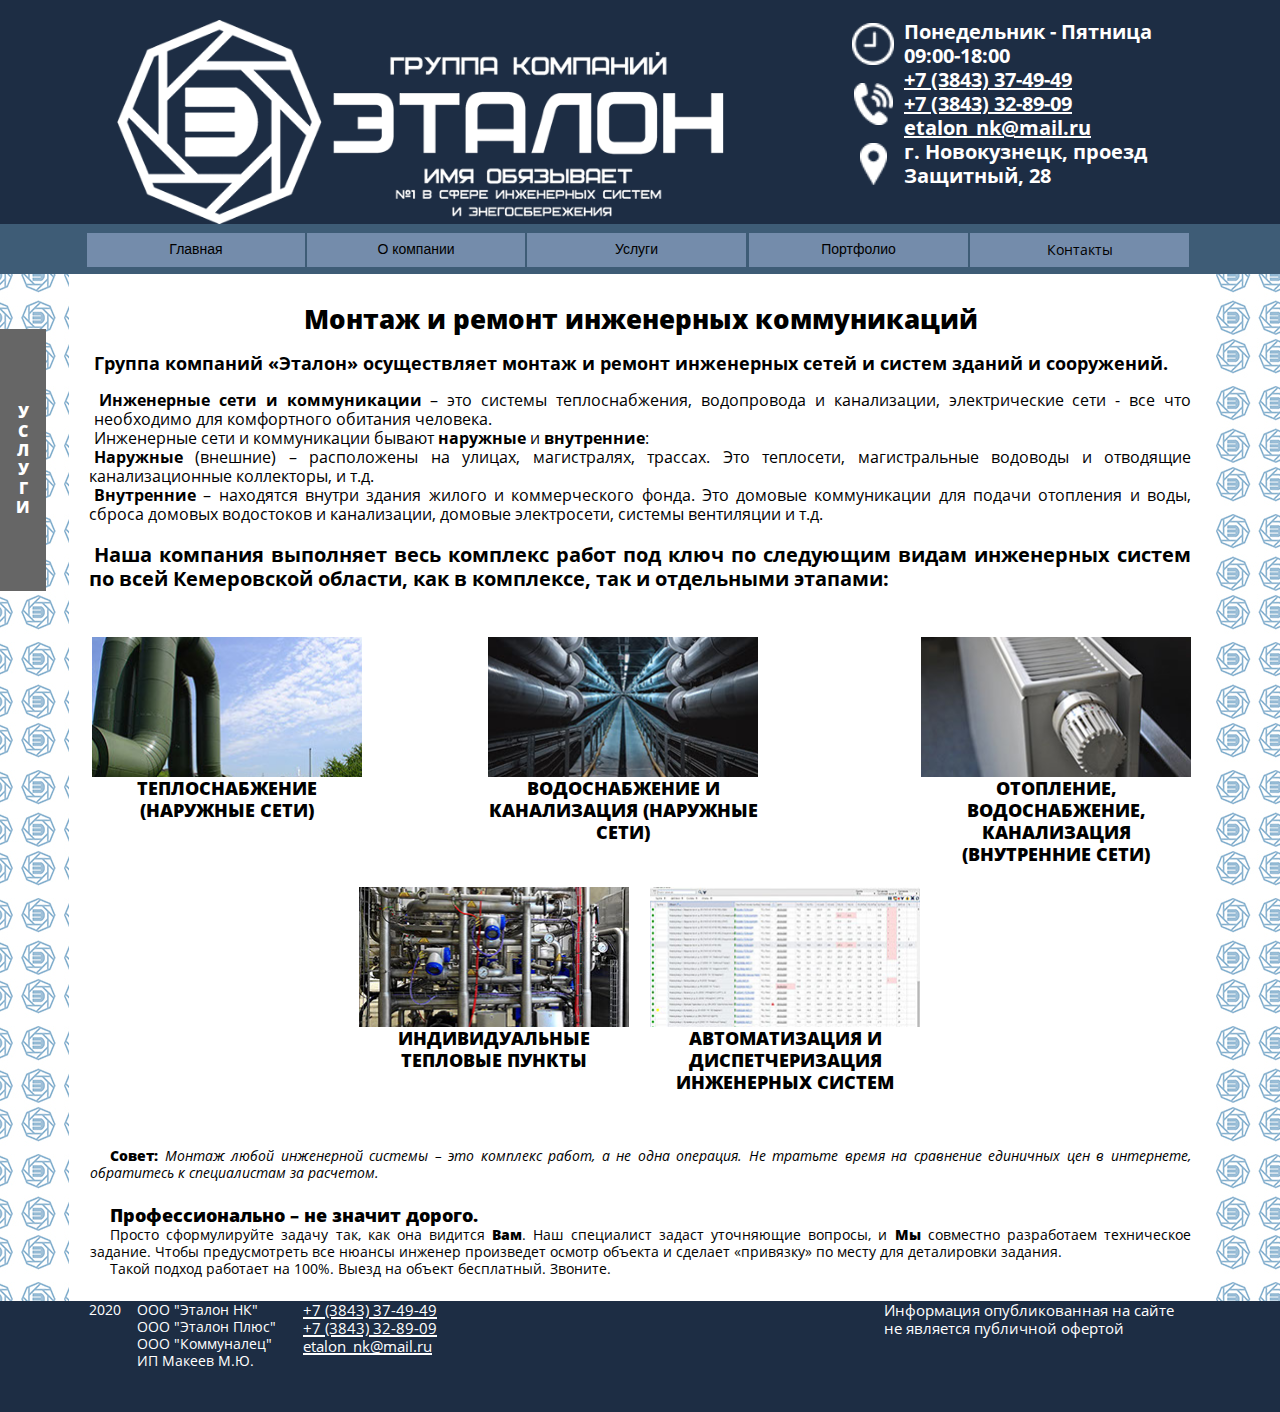
==== commit 675043d7: "Upd050420_1" ====
--- a/assembling.html
+++ b/assembling.html
@@ -17,12 +17,12 @@
   <link rel="shortcut icon" href="images/sch-a-favicon.ico?crc=3995128904"/>
   <title>ГК &quot;Эталон&quot; - Монтаж и ремонт инженерных коммуникаций</title>
   <!-- CSS -->
-  <link rel="stylesheet" type="text/css" href="css/site_global.css?crc=341319682"/>
-  <link rel="stylesheet" type="text/css" href="css/master_sch-a.css?crc=428828946"/>
-  <link rel="stylesheet" type="text/css" href="css/assembling.css?crc=4071467765" id="pagesheet"/>
+  <link rel="stylesheet" type="text/css" href="css/site_global.css?crc=3977125348"/>
+  <link rel="stylesheet" type="text/css" href="css/master_sch-a.css?crc=491106477"/>
+  <link rel="stylesheet" type="text/css" href="css/assembling.css?crc=263734140" id="pagesheet"/>
   <!-- IE-only CSS -->
   <!--[if lt IE 9]>
-  <link rel="stylesheet" type="text/css" href="css/nomq_preview_master_sch-a.css?crc=514900693"/>
+  <link rel="stylesheet" type="text/css" href="css/nomq_preview_master_sch-a.css?crc=454897800"/>
   <link rel="stylesheet" type="text/css" href="css/nomq_assembling.css?crc=240621722" id="nomq_pagesheet"/>
   <![endif]-->
   <!-- JS includes -->
@@ -300,27 +300,27 @@
         <span class="clearfix colelem placeholder" data-placeholder-for="u172-4_content"><!-- placeholder node --></span>
        </div>
       </div>
-      <div class="browser_width grpelem temp_no_id" data-orig-id="u182-bw">
-       <div class="temp_no_id" data-orig-id="u182"><!-- group -->
-        <div class="clearfix temp_no_id" data-orig-id="u182_align_to_page">
-         <nav class="MenuBar clearfix grpelem temp_no_id" data-orig-id="menuu217"><!-- horizontal box -->
-          <div class="MenuItemContainer clearfix grpelem temp_no_id" data-orig-id="u225"><!-- vertical box -->
-           <a class="nonblock nontext MenuItem MenuItemWithSubMenu borderbox clearfix colelem temp_no_id" href="index.html" data-orig-id="u226"><!-- horizontal box --><div class="MenuItemLabel NoWrap clearfix grpelem temp_no_id" data-orig-id="u228-4"><!-- content --><span class="placeholder" data-placeholder-for="u228-4_0_content"><!-- placeholder node --></span></div></a>
-          </div>
-          <div class="MenuItemContainer clearfix grpelem temp_no_id" data-orig-id="u15649"><!-- vertical box -->
-           <a class="nonblock nontext MenuItem MenuItemWithSubMenu borderbox clearfix colelem temp_no_id" href="company.html" data-orig-id="u15650"><!-- horizontal box --><div class="MenuItemLabel NoWrap clearfix grpelem temp_no_id" data-orig-id="u15652-4"><!-- content --><span class="placeholder" data-placeholder-for="u15652-4_0_content"><!-- placeholder node --></span></div></a>
-          </div>
-          <div class="MenuItemContainer clearfix grpelem temp_no_id" data-orig-id="u15670"><!-- vertical box -->
-           <a class="nonblock nontext MenuItem MenuItemWithSubMenu borderbox clearfix colelem temp_no_id" href="services.html" data-orig-id="u15671"><!-- horizontal box --><div class="MenuItemLabel NoWrap clearfix grpelem temp_no_id" data-orig-id="u15672-4"><!-- content --><span class="placeholder" data-placeholder-for="u15672-4_0_content"><!-- placeholder node --></span></div></a>
-          </div>
-          <div class="MenuItemContainer clearfix grpelem temp_no_id" data-orig-id="u15896"><!-- vertical box -->
-           <a class="nonblock nontext MenuItem MenuItemWithSubMenu borderbox clearfix colelem temp_no_id" href="portfolio.html" data-orig-id="u15897"><!-- horizontal box --><div class="MenuItemLabel NoWrap clearfix grpelem temp_no_id" data-orig-id="u15900-4"><!-- content --><span class="placeholder" data-placeholder-for="u15900-4_0_content"><!-- placeholder node --></span></div></a>
-          </div>
-          <div class="MenuItemContainer clearfix grpelem temp_no_id" data-orig-id="u16085"><!-- vertical box -->
-           <a class="nonblock nontext MenuItem MenuItemWithSubMenu borderbox clearfix colelem temp_no_id" href="contacts.html" data-orig-id="u16086"><!-- horizontal box --><div class="MenuItemLabel NoWrap clearfix grpelem temp_no_id" data-orig-id="u16089-4"><!-- content --><span class="placeholder" data-placeholder-for="u16089-4_0_content"><!-- placeholder node --></span></div></a>
-          </div>
-         </nav>
-        </div>
+     </div>
+     <div class="browser_width colelem temp_no_id" data-orig-id="u182-bw">
+      <div class="temp_no_id" data-orig-id="u182"><!-- group -->
+       <div class="clearfix temp_no_id" data-orig-id="u182_align_to_page">
+        <nav class="MenuBar clearfix grpelem temp_no_id" data-orig-id="menuu217"><!-- horizontal box -->
+         <div class="MenuItemContainer clearfix grpelem temp_no_id" data-orig-id="u225"><!-- vertical box -->
+          <a class="nonblock nontext MenuItem MenuItemWithSubMenu borderbox clearfix colelem temp_no_id" href="index.html" data-orig-id="u226"><!-- horizontal box --><div class="MenuItemLabel NoWrap clearfix grpelem temp_no_id" data-orig-id="u228-4"><!-- content --><span class="placeholder" data-placeholder-for="u228-4_0_content"><!-- placeholder node --></span></div></a>
+         </div>
+         <div class="MenuItemContainer clearfix grpelem temp_no_id" data-orig-id="u15649"><!-- vertical box -->
+          <a class="nonblock nontext MenuItem MenuItemWithSubMenu borderbox clearfix colelem temp_no_id" href="company.html" data-orig-id="u15650"><!-- horizontal box --><div class="MenuItemLabel NoWrap clearfix grpelem temp_no_id" data-orig-id="u15652-4"><!-- content --><span class="placeholder" data-placeholder-for="u15652-4_0_content"><!-- placeholder node --></span></div></a>
+         </div>
+         <div class="MenuItemContainer clearfix grpelem temp_no_id" data-orig-id="u15670"><!-- vertical box -->
+          <a class="nonblock nontext MenuItem MenuItemWithSubMenu borderbox clearfix colelem temp_no_id" href="services.html" data-orig-id="u15671"><!-- horizontal box --><div class="MenuItemLabel NoWrap clearfix grpelem temp_no_id" data-orig-id="u15672-4"><!-- content --><span class="placeholder" data-placeholder-for="u15672-4_0_content"><!-- placeholder node --></span></div></a>
+         </div>
+         <div class="MenuItemContainer clearfix grpelem temp_no_id" data-orig-id="u15896"><!-- vertical box -->
+          <a class="nonblock nontext MenuItem MenuItemWithSubMenu borderbox clearfix colelem temp_no_id" href="portfolio.html" data-orig-id="u15897"><!-- horizontal box --><div class="MenuItemLabel NoWrap clearfix grpelem temp_no_id" data-orig-id="u15900-4"><!-- content --><span class="placeholder" data-placeholder-for="u15900-4_0_content"><!-- placeholder node --></span></div></a>
+         </div>
+         <div class="MenuItemContainer clearfix grpelem temp_no_id" data-orig-id="u16085"><!-- vertical box -->
+          <a class="nonblock nontext MenuItem MenuItemWithSubMenu borderbox clearfix colelem temp_no_id" href="contacts.html" data-orig-id="u16086"><!-- horizontal box --><div class="MenuItemLabel NoWrap clearfix grpelem temp_no_id" data-orig-id="u16089-4"><!-- content --><span class="placeholder" data-placeholder-for="u16089-4_0_content"><!-- placeholder node --></span></div></a>
+         </div>
+        </nav>
        </div>
       </div>
      </div>
--- a/css/site_global.css
+++ b/css/site_global.css
@@ -1 +1 @@
-html{min-height:100%;min-width:100%;-ms-text-size-adjust:none;}body,div,dl,dt,dd,ul,ol,li,nav,h1,h2,h3,h4,h5,h6,pre,code,form,fieldset,legend,input,button,textarea,p,blockquote,th,td,a{margin:0px;padding:0px;border-width:0px;border-style:solid;border-color:transparent;-webkit-transform-origin:left top;-ms-transform-origin:left top;-o-transform-origin:left top;transform-origin:left top;background-repeat:no-repeat;}button.submit-btn{-moz-box-sizing:content-box;-webkit-box-sizing:content-box;box-sizing:content-box;}.transition{-webkit-transition-property:background-image,background-position,background-color,border-color,border-radius,color,font-size,font-style,font-weight,letter-spacing,line-height,text-align,box-shadow,text-shadow,opacity;transition-property:background-image,background-position,background-color,border-color,border-radius,color,font-size,font-style,font-weight,letter-spacing,line-height,text-align,box-shadow,text-shadow,opacity;}.transition *{-webkit-transition:inherit;transition:inherit;}table{border-collapse:collapse;border-spacing:0px;}fieldset,img{border:0px;border-style:solid;-webkit-transform-origin:left top;-ms-transform-origin:left top;-o-transform-origin:left top;transform-origin:left top;}address,caption,cite,code,dfn,em,strong,th,var,optgroup{font-style:inherit;font-weight:inherit;}del,ins{text-decoration:none;}li{list-style:none;}caption,th{text-align:left;}h1,h2,h3,h4,h5,h6{font-size:100%;font-weight:inherit;}input,button,textarea,select,optgroup,option{font-family:inherit;font-size:inherit;font-style:inherit;font-weight:inherit;}.form-grp input,.form-grp textarea{-webkit-appearance:none;-webkit-border-radius:0;}body{font-family:Arial, Helvetica Neue, Helvetica, sans-serif;text-align:left;font-size:14px;line-height:17px;word-wrap:break-word;text-rendering:optimizeLegibility;-moz-font-feature-settings:'liga';-ms-font-feature-settings:'liga';-webkit-font-feature-settings:'liga';font-feature-settings:'liga';}a:link{color:#0000FF;text-decoration:underline;}a:visited{color:#800080;text-decoration:underline;}a:hover{color:#0000FF;text-decoration:underline;}a:active{color:#EE0000;text-decoration:underline;}a.nontext{color:black;text-decoration:none;font-style:normal;font-weight:normal;}.ts a:link{color:#FFFFFF;text-decoration:underline;}.ts a:visited{color:#800080;text-decoration:underline;}.ts a:hover{color:#7F7F7F;text-decoration:underline;}.ts a,.ts2 a{color:inherit;text-decoration:inherit;}.ts2 a:link{color:#000000;text-decoration:underline;}.ts2 a:visited{color:#534741;text-decoration:underline;}.ts2 a:hover{color:#7F7F7F;text-decoration:underline;}.ts a:active,.ts2 a:active{color:#EE0000;text-decoration:underline;}.normal_text{color:#000000;direction:ltr;font-family:Arial, Helvetica Neue, Helvetica, sans-serif;font-size:14px;font-style:normal;font-weight:normal;letter-spacing:0px;line-height:17px;text-align:left;text-decoration:none;text-indent:0px;text-transform:none;vertical-align:0px;padding:0px;}.ts1{font-family:Verdana, Tahoma, Geneva, sans-serif;}.list0 li:before{position:absolute;right:100%;letter-spacing:0px;text-decoration:none;font-weight:normal;font-style:normal;}.rtl-list li:before{right:auto;left:100%;}.nls-None > li:before,.nls-None .list3 > li:before,.nls-None .list6 > li:before{margin-right:6px;content:'•';}.nls-None .list1 > li:before,.nls-None .list4 > li:before,.nls-None .list7 > li:before{margin-right:6px;content:'○';}.nls-None,.nls-None .list1,.nls-None .list2,.nls-None .list3,.nls-None .list4,.nls-None .list5,.nls-None .list6,.nls-None .list7,.nls-None .list8{padding-left:34px;}.nls-None.rtl-list,.nls-None .list1.rtl-list,.nls-None .list2.rtl-list,.nls-None .list3.rtl-list,.nls-None .list4.rtl-list,.nls-None .list5.rtl-list,.nls-None .list6.rtl-list,.nls-None .list7.rtl-list,.nls-None .list8.rtl-list{padding-left:0px;padding-right:34px;}.nls-None .list2 > li:before,.nls-None .list5 > li:before,.nls-None .list8 > li:before{margin-right:6px;content:'-';}.nls-None.rtl-list > li:before,.nls-None .list1.rtl-list > li:before,.nls-None .list2.rtl-list > li:before,.nls-None .list3.rtl-list > li:before,.nls-None .list4.rtl-list > li:before,.nls-None .list5.rtl-list > li:before,.nls-None .list6.rtl-list > li:before,.nls-None .list7.rtl-list > li:before,.nls-None .list8.rtl-list > li:before{margin-right:0px;margin-left:6px;}.TabbedPanelsTab{white-space:nowrap;}.MenuBar .MenuBarView,.MenuBar .SubMenuView{display:block;list-style:none;}.MenuBar .SubMenu{display:none;position:absolute;}.NoWrap{white-space:nowrap;word-wrap:normal;}.rootelem{margin-left:auto;margin-right:auto;}.colelem{display:inline;float:left;clear:both;}.clearfix:after{content:"\0020";visibility:hidden;display:block;height:0px;clear:both;}*:first-child+html .clearfix{zoom:1;}.clip_frame{overflow:hidden;}.popup_anchor{position:relative;width:0px;height:0px;}.allow_click_through *{pointer-events:auto;}.popup_element{z-index:100000;}.svg{display:block;vertical-align:top;}span.wrap{content:'';clear:left;display:block;}span.actAsInlineDiv{display:inline-block;}.position_content,.excludeFromNormalFlow{float:left;}.preload_images{position:absolute;overflow:hidden;left:-9999px;top:-9999px;height:1px;width:1px;}.preload{height:1px;width:1px;}.animateStates{-webkit-transition:0.3s ease-in-out;-moz-transition:0.3s ease-in-out;-o-transition:0.3s ease-in-out;transition:0.3s ease-in-out;}[data-whatinput="mouse"] *:focus,[data-whatinput="touch"] *:focus,input:focus,textarea:focus{outline:none;}textarea{resize:none;overflow:auto;}.allow_click_through,.fld-prompt{pointer-events:none;}.wrapped-input{position:absolute;top:0px;left:0px;background:transparent;border:none;}.submit-btn{z-index:50000;cursor:pointer;}.anchor_item{width:22px;height:18px;}.MenuBar .SubMenuVisible,.MenuBarVertical .SubMenuVisible,.MenuBar .SubMenu .SubMenuVisible,.popup_element.Active,span.actAsPara,.actAsDiv,a.nonblock.nontext,img.block{display:block;}.widget_invisible,.js .invi,.js .mse_pre_init{visibility:hidden;}.ose_ei{visibility:hidden;z-index:0;}.no_vert_scroll{overflow-y:hidden;}.always_vert_scroll{overflow-y:scroll;}.always_horz_scroll{overflow-x:scroll;}.fullscreen{overflow:hidden;left:0px;top:0px;position:fixed;height:100%;width:100%;-moz-box-sizing:border-box;-webkit-box-sizing:border-box;-ms-box-sizing:border-box;box-sizing:border-box;}.fullwidth{position:absolute;}.borderbox{-moz-box-sizing:border-box;-webkit-box-sizing:border-box;-ms-box-sizing:border-box;box-sizing:border-box;}.scroll_wrapper{position:absolute;overflow:auto;left:0px;right:0px;top:0px;bottom:0px;padding-top:0px;padding-bottom:0px;margin-top:0px;margin-bottom:0px;}.browser_width > *{position:absolute;left:0px;right:0px;}.grpelem,.accordion_wrapper{display:inline;float:left;}.fld-checkbox input[type=checkbox],.fld-radiobutton input[type=radio]{position:absolute;overflow:hidden;clip:rect(0px, 0px, 0px, 0px);height:1px;width:1px;margin:-1px;padding:0px;border:0px;}.fld-checkbox input[type=checkbox] + label,.fld-radiobutton input[type=radio] + label{display:inline-block;background-repeat:no-repeat;cursor:pointer;float:left;width:100%;height:100%;}.pointer_cursor,.fld-recaptcha-mode,.fld-recaptcha-refresh,.fld-recaptcha-help{cursor:pointer;}p,h1,h2,h3,h4,h5,h6,ol,ul,span.actAsPara{max-height:1000000px;}.superscript{vertical-align:super;font-size:66%;line-height:0px;}.subscript{vertical-align:sub;font-size:66%;line-height:0px;}.horizontalSlideShow{-ms-touch-action:pan-y;touch-action:pan-y;}.verticalSlideShow{-ms-touch-action:pan-x;touch-action:pan-x;}.colelem100,.verticalspacer{clear:both;}.list0 li,.MenuBar .MenuItemContainer,.SlideShowContentPanel .fullscreen img,.css_verticalspacer .verticalspacer{position:relative;}.popup_element.Inactive,.js .disn,.js .an_invi,.hidden,.breakpoint{display:none;}#muse_css_mq{position:absolute;display:none;background-color:#FFFFFE;}.fluid_height_spacer{width:0.01px;}.muse_check_css{display:none;position:fixed;}@media screen and (-webkit-min-device-pixel-ratio:0){body{text-rendering:auto;}}+html{min-height:100%;min-width:100%;-ms-text-size-adjust:none;}body,div,dl,dt,dd,ul,ol,li,nav,h1,h2,h3,h4,h5,h6,pre,code,form,fieldset,legend,input,button,textarea,p,blockquote,th,td,a{margin:0px;padding:0px;border-width:0px;border-style:solid;border-color:transparent;-webkit-transform-origin:left top;-ms-transform-origin:left top;-o-transform-origin:left top;transform-origin:left top;background-repeat:no-repeat;}button.submit-btn{-moz-box-sizing:content-box;-webkit-box-sizing:content-box;box-sizing:content-box;}.transition{-webkit-transition-property:background-image,background-position,background-color,border-color,border-radius,color,font-size,font-style,font-weight,letter-spacing,line-height,text-align,box-shadow,text-shadow,opacity;transition-property:background-image,background-position,background-color,border-color,border-radius,color,font-size,font-style,font-weight,letter-spacing,line-height,text-align,box-shadow,text-shadow,opacity;}.transition *{-webkit-transition:inherit;transition:inherit;}table{border-collapse:collapse;border-spacing:0px;}fieldset,img{border:0px;border-style:solid;-webkit-transform-origin:left top;-ms-transform-origin:left top;-o-transform-origin:left top;transform-origin:left top;}address,caption,cite,code,dfn,em,strong,th,var,optgroup{font-style:inherit;font-weight:inherit;}del,ins{text-decoration:none;}li{list-style:none;}caption,th{text-align:left;}h1,h2,h3,h4,h5,h6{font-size:100%;font-weight:inherit;}input,button,textarea,select,optgroup,option{font-family:inherit;font-size:inherit;font-style:inherit;font-weight:inherit;}.form-grp input,.form-grp textarea{-webkit-appearance:none;-webkit-border-radius:0;}body{font-family:Arial, Helvetica Neue, Helvetica, sans-serif;text-align:left;font-size:14px;line-height:17px;word-wrap:break-word;text-rendering:optimizeLegibility;-moz-font-feature-settings:'liga';-ms-font-feature-settings:'liga';-webkit-font-feature-settings:'liga';font-feature-settings:'liga';}a:link{color:#0000FF;text-decoration:underline;}a:visited{color:#800080;text-decoration:underline;}a:hover{color:#0000FF;text-decoration:underline;}a:active{color:#EE0000;text-decoration:underline;}a.nontext{color:black;text-decoration:none;font-style:normal;font-weight:normal;}.ts a:link{color:#FFFFFF;text-decoration:underline;}.ts a:visited{color:#800080;text-decoration:underline;}.ts a:hover{color:#7F7F7F;text-decoration:underline;}.ts2 a{color:inherit;text-decoration:inherit;}.ts2 a:link{color:#000000;text-decoration:underline;}.ts2 a:visited{color:#534741;text-decoration:underline;}.ts2 a:hover{color:#7F7F7F;text-decoration:underline;}.ts a:active,.ts2 a:active{color:#EE0000;text-decoration:underline;}.normal_text{color:#000000;direction:ltr;font-family:Arial, Helvetica Neue, Helvetica, sans-serif;font-size:14px;font-style:normal;font-weight:normal;letter-spacing:0px;line-height:17px;text-align:left;text-decoration:none;text-indent:0px;text-transform:none;vertical-align:0px;padding:0px;}.ts1{font-family:Verdana, Tahoma, Geneva, sans-serif;}.list0 li:before{position:absolute;right:100%;letter-spacing:0px;text-decoration:none;font-weight:normal;font-style:normal;}.rtl-list li:before{right:auto;left:100%;}.nls-None > li:before,.nls-None .list3 > li:before,.nls-None .list6 > li:before{margin-right:6px;content:'•';}.nls-None .list1 > li:before,.nls-None .list4 > li:before,.nls-None .list7 > li:before{margin-right:6px;content:'○';}.nls-None,.nls-None .list1,.nls-None .list2,.nls-None .list3,.nls-None .list4,.nls-None .list5,.nls-None .list6,.nls-None .list7,.nls-None .list8{padding-left:34px;}.nls-None.rtl-list,.nls-None .list1.rtl-list,.nls-None .list2.rtl-list,.nls-None .list3.rtl-list,.nls-None .list4.rtl-list,.nls-None .list5.rtl-list,.nls-None .list6.rtl-list,.nls-None .list7.rtl-list,.nls-None .list8.rtl-list{padding-left:0px;padding-right:34px;}.nls-None .list2 > li:before,.nls-None .list5 > li:before,.nls-None .list8 > li:before{margin-right:6px;content:'-';}.nls-None.rtl-list > li:before,.nls-None .list1.rtl-list > li:before,.nls-None .list2.rtl-list > li:before,.nls-None .list3.rtl-list > li:before,.nls-None .list4.rtl-list > li:before,.nls-None .list5.rtl-list > li:before,.nls-None .list6.rtl-list > li:before,.nls-None .list7.rtl-list > li:before,.nls-None .list8.rtl-list > li:before{margin-right:0px;margin-left:6px;}.TabbedPanelsTab{white-space:nowrap;}.MenuBar .MenuBarView,.MenuBar .SubMenuView{display:block;list-style:none;}.MenuBar .SubMenu{display:none;position:absolute;}.NoWrap{white-space:nowrap;word-wrap:normal;}.rootelem{margin-left:auto;margin-right:auto;}.colelem{display:inline;float:left;clear:both;}.clearfix:after{content:"\0020";visibility:hidden;display:block;height:0px;clear:both;}*:first-child+html .clearfix{zoom:1;}.clip_frame{overflow:hidden;}.popup_anchor{position:relative;width:0px;height:0px;}.allow_click_through *{pointer-events:auto;}.popup_element{z-index:100000;}.svg{display:block;vertical-align:top;}span.wrap{content:'';clear:left;display:block;}span.actAsInlineDiv{display:inline-block;}.position_content,.excludeFromNormalFlow{float:left;}.preload_images{position:absolute;overflow:hidden;left:-9999px;top:-9999px;height:1px;width:1px;}.preload{height:1px;width:1px;}.animateStates{-webkit-transition:0.3s ease-in-out;-moz-transition:0.3s ease-in-out;-o-transition:0.3s ease-in-out;transition:0.3s ease-in-out;}[data-whatinput="mouse"] *:focus,[data-whatinput="touch"] *:focus,input:focus,textarea:focus{outline:none;}textarea{resize:none;overflow:auto;}.allow_click_through,.fld-prompt{pointer-events:none;}.wrapped-input{position:absolute;top:0px;left:0px;background:transparent;border:none;}.submit-btn{z-index:50000;cursor:pointer;}.anchor_item{width:22px;height:18px;}.MenuBar .SubMenuVisible,.MenuBarVertical .SubMenuVisible,.MenuBar .SubMenu .SubMenuVisible,.popup_element.Active,span.actAsPara,.actAsDiv,a.nonblock.nontext,img.block{display:block;}.widget_invisible,.js .invi,.js .mse_pre_init{visibility:hidden;}.ose_ei{visibility:hidden;z-index:0;}.no_vert_scroll{overflow-y:hidden;}.always_vert_scroll{overflow-y:scroll;}.always_horz_scroll{overflow-x:scroll;}.fullscreen{overflow:hidden;left:0px;top:0px;position:fixed;height:100%;width:100%;-moz-box-sizing:border-box;-webkit-box-sizing:border-box;-ms-box-sizing:border-box;box-sizing:border-box;}.fullwidth{position:absolute;}.borderbox{-moz-box-sizing:border-box;-webkit-box-sizing:border-box;-ms-box-sizing:border-box;box-sizing:border-box;}.scroll_wrapper{position:absolute;overflow:auto;left:0px;right:0px;top:0px;bottom:0px;padding-top:0px;padding-bottom:0px;margin-top:0px;margin-bottom:0px;}.browser_width > *{position:absolute;left:0px;right:0px;}.grpelem,.accordion_wrapper{display:inline;float:left;}.fld-checkbox input[type=checkbox],.fld-radiobutton input[type=radio]{position:absolute;overflow:hidden;clip:rect(0px, 0px, 0px, 0px);height:1px;width:1px;margin:-1px;padding:0px;border:0px;}.fld-checkbox input[type=checkbox] + label,.fld-radiobutton input[type=radio] + label{display:inline-block;background-repeat:no-repeat;cursor:pointer;float:left;width:100%;height:100%;}.pointer_cursor,.fld-recaptcha-mode,.fld-recaptcha-refresh,.fld-recaptcha-help{cursor:pointer;}p,h1,h2,h3,h4,h5,h6,ol,ul,span.actAsPara{max-height:1000000px;}.superscript{vertical-align:super;font-size:66%;line-height:0px;}.subscript{vertical-align:sub;font-size:66%;line-height:0px;}.horizontalSlideShow{-ms-touch-action:pan-y;touch-action:pan-y;}.verticalSlideShow{-ms-touch-action:pan-x;touch-action:pan-x;}.colelem100,.verticalspacer{clear:both;}.list0 li,.MenuBar .MenuItemContainer,.SlideShowContentPanel .fullscreen img,.css_verticalspacer .verticalspacer{position:relative;}.popup_element.Inactive,.js .disn,.js .an_invi,.hidden,.breakpoint{display:none;}#muse_css_mq{position:absolute;display:none;background-color:#FFFFFE;}.fluid_height_spacer{width:0.01px;}.muse_check_css{display:none;position:fixed;}@media screen and (-webkit-min-device-pixel-ratio:0){body{text-rendering:auto;}}--- a/css/master_sch-a.css
+++ b/css/master_sch-a.css
@@ -1 +1 @@
-#u102{-ms-filter:"progid:DXImageTransform.Microsoft.Alpha(Opacity=100)";opacity:1;filter:alpha(opacity=100);background:transparent url("../images/logo_v2.png?crc=3874348862") no-repeat center center;background-size:contain;}#u182{background-color:#3E5C76;}.MenuItem{cursor:pointer;}#u98238{background-color:transparent;border-color:transparent;border-width:0px;}#u98239-15{text-indent:20px;background-color:transparent;text-align:justify;}#u98239-4{line-height:0px;color:#FFFFFF;font-family:Verdana, Tahoma, Geneva, sans-serif;}#u98239-2{font-weight:800;font-size:18px;color:#000000;font-family:'__Open Sans_5';line-height:22px;}#u98239-3{line-height:17px;}#u98239-6,#u98239-8{font-weight:800;font-family:'__Open Sans_5';}#u98239-10,#u98239-12{font-weight:400;font-family:'__Open Sans_5';}#u98239,#u98239-13{font-family:Verdana, Tahoma, Geneva, sans-serif;}#u29450-3,#u6612{background-color:#1D2D44;}#u925-4,#u921-10{font-weight:400;color:#FFFFFF;font-size:14px;background-color:transparent;font-family:'__Open Sans_5';}#u929-4{font-weight:400;color:#FFFFFF;font-family:'__Open Sans_5';line-height:18px;font-size:15px;background-color:transparent;}#u929-2{padding-left:5px;}@media (min-width: 1367px), print{#u128{opacity:1;-ms-filter:"progid:DXImageTransform.Microsoft.Alpha(Opacity=100)";filter:alpha(opacity=100);background:transparent url("../images/clock_2.png?crc=453181552") no-repeat center center;background-size:contain;}#u164-2{padding-left:5px;}#u164-4{padding-left:5px;}#u140{opacity:1;-ms-filter:"progid:DXImageTransform.Microsoft.Alpha(Opacity=100)";filter:alpha(opacity=100);background:transparent url("../images/phone_2.png?crc=3782065018") no-repeat center center;background-size:contain;}#u168-3{padding-left:5px;}#u168-6{padding-left:5px;}#u168-9{padding-left:5px;}#u168,#u168-4,#u168-7{font-family:'__Open Sans_5';font-weight:700;}#u152{opacity:1;-ms-filter:"progid:DXImageTransform.Microsoft.Alpha(Opacity=100)";filter:alpha(opacity=100);background:transparent url("../images/postion_2.png?crc=204371497") no-repeat center center;background-size:contain;}#u164-6,#u172-4{background-color:transparent;font-size:20px;color:#FFFFFF;line-height:24px;font-family:'__Open Sans_5';font-weight:700;}#u172-2{padding-left:5px;}#u226{background-color:#748CAB;}#u226:hover{background-color:#999999;}#u226:active{background-color:#6B6B6B;}#u228-4{border-width:0px;border-color:transparent;background-color:transparent;text-align:center;color:#000000;font-family:Verdana, Tahoma, Geneva, sans-serif;}#u15650{background-color:#748CAB;}#u15650:hover{background-color:#999999;}#u15650:active{background-color:#6B6B6B;}#u15652-4{border-width:0px;border-color:transparent;background-color:transparent;text-align:center;color:#000000;font-family:Verdana, Tahoma, Geneva, sans-serif;}#u15671{background-color:#748CAB;}#u15671:hover{background-color:#999999;}#u15671:active{background-color:#6B6B6B;}#u15672-4{border-width:0px;border-color:transparent;background-color:transparent;text-align:center;color:#000000;font-family:Verdana, Tahoma, Geneva, sans-serif;}#u15897{background-color:#748CAB;}#u15897:hover{background-color:#999999;}#u15897:active{background-color:#6B6B6B;}#u15900-4{border-width:0px;border-color:transparent;background-color:transparent;text-align:center;color:#000000;font-family:Verdana, Tahoma, Geneva, sans-serif;}#u16086{background-color:#748CAB;}#u16086:hover{background-color:#999999;}#u16086:active{background-color:#6B6B6B;}#u16089-4{border-width:0px;border-color:transparent;background-color:transparent;text-align:center;color:#000000;font-family:'__Open Sans_5';font-weight:400;}#u226.MuseMenuActive #u228-4 p,#u15650.MuseMenuActive #u15652-4 p,#u15671.MuseMenuActive #u15672-4 p,#u15897.MuseMenuActive #u15900-4 p,#u16086.MuseMenuActive #u16089-4 p{color:#FFFFFF;visibility:inherit;font-family:Helvetica, Helvetica Neue, Arial, sans-serif;}#u10046{background-color:#1D2D44;}#u10046:hover{background-color:#748CAB;}#u10046:active{background-color:#6B6B6B;}#u10049-14{border-width:0px;border-color:transparent;background-color:transparent;line-height:19px;font-size:16px;text-align:center;color:#FFFFFF;font-family:'__Open Sans_5';font-weight:800;}#u96295,#menuu217,#menuu10044,#u10051{border-width:0px;border-color:transparent;background-color:transparent;}#u10238{border-color:#777777;background-color:#748CAB;}#u10238:hover{background-color:#3E5C76;}#u10242-4{background-color:transparent;font-size:14px;text-align:center;font-family:'__Open Sans_5';font-weight:400;}#u12935{border-style:solid;border-width:1px;border-color:#777777;background-color:#748CAB;}#u12935:hover{background-color:#3E5C76;}#u12941-4{background-color:transparent;font-size:14px;text-align:center;font-family:'__Open Sans_5';font-weight:400;}#u88178{border-style:solid;border-width:1px;border-color:#777777;background-color:#748CAB;}#u88178:hover{background-color:#3E5C76;}#u88180-4{background-color:transparent;font-size:14px;text-align:center;font-family:'__Open Sans_5';font-weight:400;}#u88319{border-style:solid;border-width:1px;border-color:#777777;background-color:#748CAB;}#u88319:hover{background-color:#3E5C76;}#u88322-4{background-color:transparent;font-size:14px;text-align:center;font-family:'__Open Sans_5';font-weight:400;}#u104428{border-style:solid;border-width:1px;border-color:#777777;background-color:#748CAB;}#u104428:hover{background-color:#3E5C76;}#u104429-4{background-color:transparent;font-size:14px;text-align:center;font-family:'__Open Sans_5';font-weight:400;}#u12773{border-color:#777777;background-color:#748CAB;}#u12773:hover{background-color:#3E5C76;}#u12774-4{background-color:transparent;font-size:14px;text-align:center;font-family:'__Open Sans_5';font-weight:400;}#u10303{border-color:#777777;background-color:#748CAB;}#u10303:hover{background-color:#3E5C76;}#u10306-4{background-color:transparent;font-size:14px;text-align:center;font-family:'__Open Sans_5';font-weight:400;}#u10338{border-color:#777777;background-color:#748CAB;}#u10338:hover{background-color:#3E5C76;}#u10339-4{background-color:transparent;font-size:14px;text-align:center;font-family:'__Open Sans_5';font-weight:400;}#u10371{border-color:#777777;background-color:#748CAB;}#u10371:hover{background-color:#3E5C76;}#u10374-4{background-color:transparent;font-size:14px;text-align:center;font-family:'__Open Sans_5';font-weight:400;}#u10408{border-color:#777777;background-color:#748CAB;}#u10408:hover{background-color:#3E5C76;}#u10410-4{background-color:transparent;font-size:14px;text-align:center;font-family:'__Open Sans_5';font-weight:400;}#u225,#u15649,#u15670,#u15896,#u16085,#u10045,#u10050,#u10236,#u10246,#u10248,#u12932,#u88175,#u88316,#u104427,#u12772,#u10300,#u10335,#u10370,#u10405,#u10440{background-color:transparent;}#u10443{border-color:#777777;background-color:#748CAB;}#u10443:hover{background-color:#3E5C76;}#u226.MuseMenuActive,#u15650.MuseMenuActive,#u15671.MuseMenuActive,#u15897.MuseMenuActive,#u16086.MuseMenuActive,#u10046.MuseMenuActive,#u10238.MuseMenuActive,#u12935.MuseMenuActive,#u88178.MuseMenuActive,#u88319.MuseMenuActive,#u104428.MuseMenuActive,#u12773.MuseMenuActive,#u10303.MuseMenuActive,#u10338.MuseMenuActive,#u10371.MuseMenuActive,#u10408.MuseMenuActive,#u10443.MuseMenuActive{background-color:#666666;}#u10446-4{background-color:transparent;font-size:14px;text-align:center;font-family:'__Open Sans_5';font-weight:400;}#u168-11,#u96177-11{background-color:transparent;font-size:20px;line-height:24px;color:#FFFFFF;font-family:Verdana, Tahoma, Geneva, sans-serif;}#u96177-3{padding-left:5px;line-height:0px;}#u96177-6{padding-left:5px;line-height:0px;}#u96177-9{padding-left:5px;line-height:0px;}#u96177,#u96177-4,#u96177-7{font-size:15px;font-family:'__Open Sans_5';font-weight:400;line-height:18px;}}@media (min-width: 1281px) and (max-width: 1366px){#u128{opacity:1;-ms-filter:"progid:DXImageTransform.Microsoft.Alpha(Opacity=100)";filter:alpha(opacity=100);background:transparent url("../images/clock_2.png?crc=453181552") no-repeat center center;background-size:contain;}#u164-2{padding-left:5px;}#u164-4{padding-left:5px;}#u140{opacity:1;-ms-filter:"progid:DXImageTransform.Microsoft.Alpha(Opacity=100)";filter:alpha(opacity=100);background:transparent url("../images/phone_2.png?crc=3782065018") no-repeat center center;background-size:contain;}#u168-3{padding-left:5px;}#u168-6{padding-left:5px;}#u168-9{padding-left:5px;}#u168,#u168-4,#u168-7{font-family:'__Open Sans_5';font-weight:700;}#u152{opacity:1;-ms-filter:"progid:DXImageTransform.Microsoft.Alpha(Opacity=100)";filter:alpha(opacity=100);background:transparent url("../images/postion_2.png?crc=204371497") no-repeat center center;background-size:contain;}#u164-6,#u172-4{background-color:transparent;font-size:20px;color:#FFFFFF;line-height:24px;font-family:'__Open Sans_5';font-weight:700;}#u172-2{padding-left:5px;}#u226{background-color:#748CAB;}#u226:hover{background-color:#999999;}#u226:active{background-color:#6B6B6B;}#u228-4{border-width:0px;border-color:transparent;background-color:transparent;text-align:center;color:#000000;font-family:Verdana, Tahoma, Geneva, sans-serif;}#u15650{background-color:#748CAB;}#u15650:hover{background-color:#999999;}#u15650:active{background-color:#6B6B6B;}#u15652-4{border-width:0px;border-color:transparent;background-color:transparent;text-align:center;color:#000000;font-family:Verdana, Tahoma, Geneva, sans-serif;}#u15671{background-color:#748CAB;}#u15671:hover{background-color:#999999;}#u15671:active{background-color:#6B6B6B;}#u15672-4{border-width:0px;border-color:transparent;background-color:transparent;text-align:center;color:#000000;font-family:Verdana, Tahoma, Geneva, sans-serif;}#u15897{background-color:#748CAB;}#u15897:hover{background-color:#999999;}#u15897:active{background-color:#6B6B6B;}#u15900-4{border-width:0px;border-color:transparent;background-color:transparent;text-align:center;color:#000000;font-family:Verdana, Tahoma, Geneva, sans-serif;}#u16086{background-color:#748CAB;}#u16086:hover{background-color:#999999;}#u16086:active{background-color:#6B6B6B;}#u16089-4{border-width:0px;border-color:transparent;background-color:transparent;text-align:center;color:#000000;font-family:'__Open Sans_5';font-weight:400;}#u226.MuseMenuActive #u228-4 p,#u15650.MuseMenuActive #u15652-4 p,#u15671.MuseMenuActive #u15672-4 p,#u15897.MuseMenuActive #u15900-4 p,#u16086.MuseMenuActive #u16089-4 p{color:#FFFFFF;visibility:inherit;font-family:Helvetica, Helvetica Neue, Arial, sans-serif;}#u10046{background-color:#1D2D44;}#u10046:hover{background-color:#748CAB;}#u10046:active{background-color:#6B6B6B;}#u10049-14{border-width:0px;border-color:transparent;background-color:transparent;line-height:19px;font-size:16px;text-align:center;color:#FFFFFF;font-family:'__Open Sans_5';font-weight:800;}#u96295,#menuu217,#menuu10044,#u10051{border-width:0px;border-color:transparent;background-color:transparent;}#u10238{border-color:#777777;background-color:#748CAB;}#u10238:hover{background-color:#3E5C76;}#u10242-4{background-color:transparent;font-size:14px;text-align:center;font-family:'__Open Sans_5';font-weight:400;}#u12935{border-style:solid;border-width:1px;border-color:#777777;background-color:#748CAB;}#u12935:hover{background-color:#3E5C76;}#u12941-4{background-color:transparent;font-size:14px;text-align:center;font-family:'__Open Sans_5';font-weight:400;}#u88178{border-style:solid;border-width:1px;border-color:#777777;background-color:#748CAB;}#u88178:hover{background-color:#3E5C76;}#u88180-4{background-color:transparent;font-size:14px;text-align:center;font-family:'__Open Sans_5';font-weight:400;}#u88319{border-style:solid;border-width:1px;border-color:#777777;background-color:#748CAB;}#u88319:hover{background-color:#3E5C76;}#u88322-4{background-color:transparent;font-size:14px;text-align:center;font-family:'__Open Sans_5';font-weight:400;}#u104428{border-style:solid;border-width:1px;border-color:#777777;background-color:#748CAB;}#u104428:hover{background-color:#3E5C76;}#u104429-4{background-color:transparent;font-size:14px;text-align:center;font-family:'__Open Sans_5';font-weight:400;}#u12773{border-color:#777777;background-color:#748CAB;}#u12773:hover{background-color:#3E5C76;}#u12774-4{background-color:transparent;font-size:14px;text-align:center;font-family:'__Open Sans_5';font-weight:400;}#u10303{border-color:#777777;background-color:#748CAB;}#u10303:hover{background-color:#3E5C76;}#u10306-4{background-color:transparent;font-size:14px;text-align:center;font-family:'__Open Sans_5';font-weight:400;}#u10338{border-color:#777777;background-color:#748CAB;}#u10338:hover{background-color:#3E5C76;}#u10339-4{background-color:transparent;font-size:14px;text-align:center;font-family:'__Open Sans_5';font-weight:400;}#u10371{border-color:#777777;background-color:#748CAB;}#u10371:hover{background-color:#3E5C76;}#u10374-4{background-color:transparent;font-size:14px;text-align:center;font-family:'__Open Sans_5';font-weight:400;}#u10408{border-color:#777777;background-color:#748CAB;}#u10408:hover{background-color:#3E5C76;}#u10410-4{background-color:transparent;font-size:14px;text-align:center;font-family:'__Open Sans_5';font-weight:400;}#u225,#u15649,#u15670,#u15896,#u16085,#u10045,#u10050,#u10236,#u10246,#u10248,#u12932,#u88175,#u88316,#u104427,#u12772,#u10300,#u10335,#u10370,#u10405,#u10440{background-color:transparent;}#u10443{border-color:#777777;background-color:#748CAB;}#u10443:hover{background-color:#3E5C76;}#u226.MuseMenuActive,#u15650.MuseMenuActive,#u15671.MuseMenuActive,#u15897.MuseMenuActive,#u16086.MuseMenuActive,#u10046.MuseMenuActive,#u10238.MuseMenuActive,#u12935.MuseMenuActive,#u88178.MuseMenuActive,#u88319.MuseMenuActive,#u104428.MuseMenuActive,#u12773.MuseMenuActive,#u10303.MuseMenuActive,#u10338.MuseMenuActive,#u10371.MuseMenuActive,#u10408.MuseMenuActive,#u10443.MuseMenuActive{background-color:#666666;}#u10446-4{background-color:transparent;font-size:14px;text-align:center;font-family:'__Open Sans_5';font-weight:400;}#u168-11,#u96177-11{background-color:transparent;font-size:20px;line-height:24px;color:#FFFFFF;font-family:Verdana, Tahoma, Geneva, sans-serif;}#u96177-3{padding-left:5px;line-height:0px;}#u96177-6{padding-left:5px;line-height:0px;}#u96177-9{padding-left:5px;line-height:0px;}#u96177,#u96177-4,#u96177-7{font-size:15px;font-family:'__Open Sans_5';font-weight:400;line-height:18px;}}@media (min-width: 1153px) and (max-width: 1280px){#u128{opacity:1;-ms-filter:"progid:DXImageTransform.Microsoft.Alpha(Opacity=100)";filter:alpha(opacity=100);background:transparent url("../images/clock_2.png?crc=453181552") no-repeat center center;background-size:contain;}#u140{opacity:1;-ms-filter:"progid:DXImageTransform.Microsoft.Alpha(Opacity=100)";filter:alpha(opacity=100);background:transparent url("../images/phone_2.png?crc=3782065018") no-repeat center center;background-size:contain;}#u152{opacity:1;-ms-filter:"progid:DXImageTransform.Microsoft.Alpha(Opacity=100)";filter:alpha(opacity=100);background:transparent url("../images/postion_2.png?crc=204371497") no-repeat center center;background-size:contain;}#u164-2{padding-left:5px;}#u164-4{padding-left:5px;}#u168-3{padding-left:5px;}#u168-6{padding-left:5px;}#u168-9{padding-left:5px;}#u168,#u168-4,#u168-7{font-family:'__Open Sans_5';font-weight:700;}#u164-6,#u172-4{background-color:transparent;font-size:20px;color:#FFFFFF;line-height:24px;font-family:'__Open Sans_5';font-weight:700;}#u172-2{padding-left:5px;}#u226{background-color:#748CAB;}#u226:hover{background-color:#999999;}#u226:active{background-color:#6B6B6B;}#u228-4{border-width:0px;border-color:transparent;background-color:transparent;text-align:center;color:#000000;font-family:Verdana, Tahoma, Geneva, sans-serif;}#u15650{background-color:#748CAB;}#u15650:hover{background-color:#999999;}#u15650:active{background-color:#6B6B6B;}#u15652-4{border-width:0px;border-color:transparent;background-color:transparent;text-align:center;color:#000000;font-family:Verdana, Tahoma, Geneva, sans-serif;}#u15671{background-color:#748CAB;}#u15671:hover{background-color:#999999;}#u15671:active{background-color:#6B6B6B;}#u15672-4{border-width:0px;border-color:transparent;background-color:transparent;text-align:center;color:#000000;font-family:Verdana, Tahoma, Geneva, sans-serif;}#u15897{background-color:#748CAB;}#u15897:hover{background-color:#999999;}#u15897:active{background-color:#6B6B6B;}#u15900-4{border-width:0px;border-color:transparent;background-color:transparent;text-align:center;color:#000000;font-family:Verdana, Tahoma, Geneva, sans-serif;}#u16086{background-color:#748CAB;}#u16086:hover{background-color:#999999;}#u16086:active{background-color:#6B6B6B;}#u16089-4{border-width:0px;border-color:transparent;background-color:transparent;text-align:center;color:#000000;font-family:'__Open Sans_5';font-weight:400;}#u226.MuseMenuActive #u228-4 p,#u15650.MuseMenuActive #u15652-4 p,#u15671.MuseMenuActive #u15672-4 p,#u15897.MuseMenuActive #u15900-4 p,#u16086.MuseMenuActive #u16089-4 p{color:#FFFFFF;visibility:inherit;font-family:Helvetica, Helvetica Neue, Arial, sans-serif;}#u10046{background-color:#1D2D44;}#u10046:hover{background-color:#748CAB;}#u10046:active{background-color:#6B6B6B;}#u10049-14{border-width:0px;border-color:transparent;background-color:transparent;line-height:19px;font-size:16px;text-align:center;color:#FFFFFF;font-family:'__Open Sans_5';font-weight:800;}#u96295,#menuu217,#menuu10044,#u10051{border-width:0px;border-color:transparent;background-color:transparent;}#u10238{border-color:#777777;background-color:#748CAB;}#u10238:hover{background-color:#3E5C76;}#u10242-4{background-color:transparent;font-size:14px;text-align:center;font-family:'__Open Sans_5';font-weight:400;}#u12935{border-style:solid;border-width:1px;border-color:#777777;background-color:#748CAB;}#u12935:hover{background-color:#3E5C76;}#u12941-4{background-color:transparent;font-size:14px;text-align:center;font-family:'__Open Sans_5';font-weight:400;}#u88178{border-style:solid;border-width:1px;border-color:#777777;background-color:#748CAB;}#u88178:hover{background-color:#3E5C76;}#u88180-4{background-color:transparent;font-size:14px;text-align:center;font-family:'__Open Sans_5';font-weight:400;}#u88319{border-style:solid;border-width:1px;border-color:#777777;background-color:#748CAB;}#u88319:hover{background-color:#3E5C76;}#u88322-4{background-color:transparent;font-size:14px;text-align:center;font-family:'__Open Sans_5';font-weight:400;}#u104428{border-style:solid;border-width:1px;border-color:#777777;background-color:#748CAB;}#u104428:hover{background-color:#3E5C76;}#u104429-4{background-color:transparent;font-size:14px;text-align:center;font-family:'__Open Sans_5';font-weight:400;}#u12773{border-color:#777777;background-color:#748CAB;}#u12773:hover{background-color:#3E5C76;}#u12774-4{background-color:transparent;font-size:14px;text-align:center;font-family:'__Open Sans_5';font-weight:400;}#u10303{border-color:#777777;background-color:#748CAB;}#u10303:hover{background-color:#3E5C76;}#u10306-4{background-color:transparent;font-size:14px;text-align:center;font-family:'__Open Sans_5';font-weight:400;}#u10338{border-color:#777777;background-color:#748CAB;}#u10338:hover{background-color:#3E5C76;}#u10339-4{background-color:transparent;font-size:14px;text-align:center;font-family:'__Open Sans_5';font-weight:400;}#u10371{border-color:#777777;background-color:#748CAB;}#u10371:hover{background-color:#3E5C76;}#u10374-4{background-color:transparent;font-size:14px;text-align:center;font-family:'__Open Sans_5';font-weight:400;}#u10408{border-color:#777777;background-color:#748CAB;}#u10408:hover{background-color:#3E5C76;}#u10410-4{background-color:transparent;font-size:14px;text-align:center;font-family:'__Open Sans_5';font-weight:400;}#u225,#u15649,#u15670,#u15896,#u16085,#u10045,#u10050,#u10236,#u10246,#u10248,#u12932,#u88175,#u88316,#u104427,#u12772,#u10300,#u10335,#u10370,#u10405,#u10440{background-color:transparent;}#u10443{border-color:#777777;background-color:#748CAB;}#u10443:hover{background-color:#3E5C76;}#u226.MuseMenuActive,#u15650.MuseMenuActive,#u15671.MuseMenuActive,#u15897.MuseMenuActive,#u16086.MuseMenuActive,#u10046.MuseMenuActive,#u10238.MuseMenuActive,#u12935.MuseMenuActive,#u88178.MuseMenuActive,#u88319.MuseMenuActive,#u104428.MuseMenuActive,#u12773.MuseMenuActive,#u10303.MuseMenuActive,#u10338.MuseMenuActive,#u10371.MuseMenuActive,#u10408.MuseMenuActive,#u10443.MuseMenuActive{background-color:#666666;}#u10446-4{background-color:transparent;font-size:14px;text-align:center;font-family:'__Open Sans_5';font-weight:400;}#u168-11,#u96177-11{background-color:transparent;font-size:20px;line-height:24px;color:#FFFFFF;font-family:Verdana, Tahoma, Geneva, sans-serif;}#u96177-3{padding-left:5px;line-height:0px;}#u96177-6{padding-left:5px;line-height:0px;}#u96177-9{padding-left:5px;line-height:0px;}#u96177,#u96177-4,#u96177-7{font-size:15px;font-family:'__Open Sans_5';font-weight:400;line-height:18px;}}@media (min-width: 1025px) and (max-width: 1152px){#u128{opacity:1;-ms-filter:"progid:DXImageTransform.Microsoft.Alpha(Opacity=100)";filter:alpha(opacity=100);background:transparent url("../images/clock_2.png?crc=453181552") no-repeat center center;background-size:contain;}#u164-2{padding-left:5px;}#u164-4{padding-left:5px;}#u140{opacity:1;-ms-filter:"progid:DXImageTransform.Microsoft.Alpha(Opacity=100)";filter:alpha(opacity=100);background:transparent url("../images/phone_2.png?crc=3782065018") no-repeat center center;background-size:contain;}#u168-3{padding-left:5px;}#u168-6{padding-left:5px;}#u168-9{padding-left:5px;}#u168,#u168-4,#u168-7{font-family:'__Open Sans_5';font-weight:700;}#u152{opacity:1;-ms-filter:"progid:DXImageTransform.Microsoft.Alpha(Opacity=100)";filter:alpha(opacity=100);background:transparent url("../images/postion_2.png?crc=204371497") no-repeat center center;background-size:contain;}#u164-6,#u172-4{background-color:transparent;font-size:20px;color:#FFFFFF;line-height:24px;font-family:'__Open Sans_5';font-weight:700;}#u172-2{padding-left:5px;}#u226{background-color:#748CAB;}#u226:hover{background-color:#999999;}#u226:active{background-color:#6B6B6B;}#u228-4{border-width:0px;border-color:transparent;background-color:transparent;text-align:center;color:#000000;font-family:Verdana, Tahoma, Geneva, sans-serif;}#u15650{background-color:#748CAB;}#u15650:hover{background-color:#999999;}#u15650:active{background-color:#6B6B6B;}#u15652-4{border-width:0px;border-color:transparent;background-color:transparent;text-align:center;color:#000000;font-family:Verdana, Tahoma, Geneva, sans-serif;}#u15671{background-color:#748CAB;}#u15671:hover{background-color:#999999;}#u15671:active{background-color:#6B6B6B;}#u15672-4{border-width:0px;border-color:transparent;background-color:transparent;text-align:center;color:#000000;font-family:Verdana, Tahoma, Geneva, sans-serif;}#u15897{background-color:#748CAB;}#u15897:hover{background-color:#999999;}#u15897:active{background-color:#6B6B6B;}#u15900-4{border-width:0px;border-color:transparent;background-color:transparent;text-align:center;color:#000000;font-family:Verdana, Tahoma, Geneva, sans-serif;}#u16086{background-color:#748CAB;}#u16086:hover{background-color:#999999;}#u16086:active{background-color:#6B6B6B;}#u16089-4{border-width:0px;border-color:transparent;background-color:transparent;text-align:center;color:#000000;font-family:'__Open Sans_5';font-weight:400;}#u226.MuseMenuActive #u228-4 p,#u15650.MuseMenuActive #u15652-4 p,#u15671.MuseMenuActive #u15672-4 p,#u15897.MuseMenuActive #u15900-4 p,#u16086.MuseMenuActive #u16089-4 p{color:#FFFFFF;visibility:inherit;font-family:Helvetica, Helvetica Neue, Arial, sans-serif;}#u10046{background-color:#1D2D44;}#u10046:hover{background-color:#748CAB;}#u10046:active{background-color:#6B6B6B;}#u10049-14{border-width:0px;border-color:transparent;background-color:transparent;line-height:19px;font-size:16px;text-align:center;color:#FFFFFF;font-family:'__Open Sans_5';font-weight:800;}#u96295,#menuu217,#menuu10044,#u10051{border-width:0px;border-color:transparent;background-color:transparent;}#u10238{border-color:#777777;background-color:#748CAB;}#u10238:hover{background-color:#3E5C76;}#u10242-4{background-color:transparent;font-size:14px;text-align:center;font-family:'__Open Sans_5';font-weight:400;}#u12935{border-style:solid;border-width:1px;border-color:#777777;background-color:#748CAB;}#u12935:hover{background-color:#3E5C76;}#u12941-4{background-color:transparent;font-size:14px;text-align:center;font-family:'__Open Sans_5';font-weight:400;}#u88178{border-style:solid;border-width:1px;border-color:#777777;background-color:#748CAB;}#u88178:hover{background-color:#3E5C76;}#u88180-4{background-color:transparent;font-size:14px;text-align:center;font-family:'__Open Sans_5';font-weight:400;}#u88319{border-style:solid;border-width:1px;border-color:#777777;background-color:#748CAB;}#u88319:hover{background-color:#3E5C76;}#u88322-4{background-color:transparent;font-size:14px;text-align:center;font-family:'__Open Sans_5';font-weight:400;}#u104428{border-style:solid;border-width:1px;border-color:#777777;background-color:#748CAB;}#u104428:hover{background-color:#3E5C76;}#u104429-4{background-color:transparent;font-size:14px;text-align:center;font-family:'__Open Sans_5';font-weight:400;}#u12773{border-color:#777777;background-color:#748CAB;}#u12773:hover{background-color:#3E5C76;}#u12774-4{background-color:transparent;font-size:14px;text-align:center;font-family:'__Open Sans_5';font-weight:400;}#u10303{border-color:#777777;background-color:#748CAB;}#u10303:hover{background-color:#3E5C76;}#u10306-4{background-color:transparent;font-size:14px;text-align:center;font-family:'__Open Sans_5';font-weight:400;}#u10338{border-color:#777777;background-color:#748CAB;}#u10338:hover{background-color:#3E5C76;}#u10339-4{background-color:transparent;font-size:14px;text-align:center;font-family:'__Open Sans_5';font-weight:400;}#u10371{border-color:#777777;background-color:#748CAB;}#u10371:hover{background-color:#3E5C76;}#u10374-4{background-color:transparent;font-size:14px;text-align:center;font-family:'__Open Sans_5';font-weight:400;}#u10408{border-color:#777777;background-color:#748CAB;}#u10408:hover{background-color:#3E5C76;}#u10410-4{background-color:transparent;font-size:14px;text-align:center;font-family:'__Open Sans_5';font-weight:400;}#u225,#u15649,#u15670,#u15896,#u16085,#u10045,#u10050,#u10236,#u10246,#u10248,#u12932,#u88175,#u88316,#u104427,#u12772,#u10300,#u10335,#u10370,#u10405,#u10440{background-color:transparent;}#u10443{border-color:#777777;background-color:#748CAB;}#u10443:hover{background-color:#3E5C76;}#u226.MuseMenuActive,#u15650.MuseMenuActive,#u15671.MuseMenuActive,#u15897.MuseMenuActive,#u16086.MuseMenuActive,#u10046.MuseMenuActive,#u10238.MuseMenuActive,#u12935.MuseMenuActive,#u88178.MuseMenuActive,#u88319.MuseMenuActive,#u104428.MuseMenuActive,#u12773.MuseMenuActive,#u10303.MuseMenuActive,#u10338.MuseMenuActive,#u10371.MuseMenuActive,#u10408.MuseMenuActive,#u10443.MuseMenuActive{background-color:#666666;}#u10446-4{background-color:transparent;font-size:14px;text-align:center;font-family:'__Open Sans_5';font-weight:400;}#u168-11,#u96177-11{background-color:transparent;font-size:20px;line-height:24px;color:#FFFFFF;font-family:Verdana, Tahoma, Geneva, sans-serif;}#u96177-3{padding-left:5px;line-height:0px;}#u96177-6{padding-left:5px;line-height:0px;}#u96177-9{padding-left:5px;line-height:0px;}#u96177,#u96177-4,#u96177-7{font-size:15px;font-family:'__Open Sans_5';font-weight:400;line-height:18px;}}@media (min-width: 961px) and (max-width: 1024px){#u128{opacity:1;-ms-filter:"progid:DXImageTransform.Microsoft.Alpha(Opacity=100)";filter:alpha(opacity=100);background:transparent url("../images/clock_2.png?crc=453181552") no-repeat center center;background-size:contain;}#u164-2{padding-left:5px;}#u164-4{padding-left:5px;}#u140{opacity:1;-ms-filter:"progid:DXImageTransform.Microsoft.Alpha(Opacity=100)";filter:alpha(opacity=100);background:transparent url("../images/phone_2.png?crc=3782065018") no-repeat center center;background-size:contain;}#u168-3{padding-left:5px;}#u168-6{padding-left:5px;}#u168-9{padding-left:5px;}#u168,#u168-4,#u168-7{font-family:'__Open Sans_5';font-weight:700;}#u152{opacity:1;-ms-filter:"progid:DXImageTransform.Microsoft.Alpha(Opacity=100)";filter:alpha(opacity=100);background:transparent url("../images/postion_2.png?crc=204371497") no-repeat center center;background-size:contain;}#u164-6,#u172-4{background-color:transparent;font-size:20px;color:#FFFFFF;line-height:24px;font-family:'__Open Sans_5';font-weight:700;}#u172-2{padding-left:5px;}#u96295,#menuu217{border-width:0px;border-color:transparent;background-color:transparent;}#u226{background-color:#748CAB;}#u226:hover{background-color:#999999;}#u226:active{background-color:#6B6B6B;}#u228-4{border-width:0px;border-color:transparent;background-color:transparent;text-align:center;color:#000000;font-family:Verdana, Tahoma, Geneva, sans-serif;}#u15650{background-color:#748CAB;}#u15650:hover{background-color:#999999;}#u15650:active{background-color:#6B6B6B;}#u15652-4{border-width:0px;border-color:transparent;background-color:transparent;text-align:center;color:#000000;font-family:Verdana, Tahoma, Geneva, sans-serif;}#u15671{background-color:#748CAB;}#u15671:hover{background-color:#999999;}#u15671:active{background-color:#6B6B6B;}#u15672-4{border-width:0px;border-color:transparent;background-color:transparent;text-align:center;color:#000000;font-family:Verdana, Tahoma, Geneva, sans-serif;}#u15897{background-color:#748CAB;}#u15897:hover{background-color:#999999;}#u15897:active{background-color:#6B6B6B;}#u15900-4{border-width:0px;border-color:transparent;background-color:transparent;text-align:center;color:#000000;font-family:Verdana, Tahoma, Geneva, sans-serif;}#u225,#u15649,#u15670,#u15896,#u16085{background-color:transparent;}#u16086{background-color:#748CAB;}#u16086:hover{background-color:#999999;}#u16086:active{background-color:#6B6B6B;}#u226.MuseMenuActive,#u15650.MuseMenuActive,#u15671.MuseMenuActive,#u15897.MuseMenuActive,#u16086.MuseMenuActive{background-color:#666666;}#u16089-4{border-width:0px;border-color:transparent;background-color:transparent;text-align:center;color:#000000;font-family:'__Open Sans_5';font-weight:400;}#u226.MuseMenuActive #u228-4 p,#u15650.MuseMenuActive #u15652-4 p,#u15671.MuseMenuActive #u15672-4 p,#u15897.MuseMenuActive #u15900-4 p,#u16086.MuseMenuActive #u16089-4 p{color:#FFFFFF;visibility:inherit;font-family:Helvetica, Helvetica Neue, Arial, sans-serif;}#u168-11,#u96177-11{background-color:transparent;font-size:20px;line-height:24px;color:#FFFFFF;font-family:Verdana, Tahoma, Geneva, sans-serif;}#u96177-3{padding-left:5px;line-height:0px;}#u96177-6{padding-left:5px;line-height:0px;}#u96177-9{padding-left:5px;line-height:0px;}#u96177,#u96177-4,#u96177-7{font-size:15px;font-family:'__Open Sans_5';font-weight:400;line-height:18px;}}@media (min-width: 769px) and (max-width: 960px){#u128{opacity:1;-ms-filter:"progid:DXImageTransform.Microsoft.Alpha(Opacity=100)";filter:alpha(opacity=100);background:transparent url("../images/clock_2.png?crc=453181552") no-repeat center center;background-size:contain;}#u140{opacity:1;-ms-filter:"progid:DXImageTransform.Microsoft.Alpha(Opacity=100)";filter:alpha(opacity=100);background:transparent url("../images/phone_2.png?crc=3782065018") no-repeat center center;background-size:contain;}#u152{opacity:1;-ms-filter:"progid:DXImageTransform.Microsoft.Alpha(Opacity=100)";filter:alpha(opacity=100);background:transparent url("../images/postion_2.png?crc=204371497") no-repeat center center;background-size:contain;}#u164-2{padding-left:5px;}#u164-4{padding-left:5px;}#u168-3{padding-left:5px;}#u168-6{padding-left:5px;}#u168-9{padding-left:5px;}#u168,#u168-4,#u168-7{font-family:'__Open Sans_5';font-weight:700;}#u164-6,#u172-4{background-color:transparent;font-size:20px;color:#FFFFFF;line-height:24px;font-family:'__Open Sans_5';font-weight:700;}#u172-2{padding-left:5px;}#u226{background-color:#748CAB;}#u226:hover{background-color:#999999;}#u226:active{background-color:#6B6B6B;}#u228-4{border-width:0px;border-color:transparent;background-color:transparent;text-align:center;color:#000000;font-family:Verdana, Tahoma, Geneva, sans-serif;}#u15650{background-color:#748CAB;}#u15650:hover{background-color:#999999;}#u15650:active{background-color:#6B6B6B;}#u15652-4{border-width:0px;border-color:transparent;background-color:transparent;text-align:center;color:#000000;font-family:Verdana, Tahoma, Geneva, sans-serif;}#u15671{background-color:#748CAB;}#u15671:hover{background-color:#999999;}#u15671:active{background-color:#6B6B6B;}#u15672-4{border-width:0px;border-color:transparent;background-color:transparent;text-align:center;color:#000000;font-family:Verdana, Tahoma, Geneva, sans-serif;}#u15897{background-color:#748CAB;}#u15897:hover{background-color:#999999;}#u15897:active{background-color:#6B6B6B;}#u15900-4{border-width:0px;border-color:transparent;background-color:transparent;text-align:center;color:#000000;font-family:Verdana, Tahoma, Geneva, sans-serif;}#u16086{background-color:#748CAB;}#u16086:hover{background-color:#999999;}#u16086:active{background-color:#6B6B6B;}#u16089-4{border-width:0px;border-color:transparent;background-color:transparent;text-align:center;color:#000000;font-family:'__Open Sans_5';font-weight:400;}#u226.MuseMenuActive #u228-4 p,#u15650.MuseMenuActive #u15652-4 p,#u15671.MuseMenuActive #u15672-4 p,#u15897.MuseMenuActive #u15900-4 p,#u16086.MuseMenuActive #u16089-4 p{color:#FFFFFF;visibility:inherit;font-family:Helvetica, Helvetica Neue, Arial, sans-serif;}#u10046{background-color:#1D2D44;}#u10046:hover{background-color:#748CAB;}#u10046:active{background-color:#6B6B6B;}#u10049-14{border-width:0px;border-color:transparent;background-color:transparent;line-height:19px;font-size:16px;text-align:center;color:#FFFFFF;font-family:'__Open Sans_5';font-weight:800;}#u96295,#menuu217,#menuu10044,#u10051{border-width:0px;border-color:transparent;background-color:transparent;}#u10238{border-color:#777777;background-color:#748CAB;}#u10238:hover{background-color:#3E5C76;}#u10242-4{background-color:transparent;font-size:14px;text-align:center;font-family:'__Open Sans_5';font-weight:400;}#u12935{border-style:solid;border-width:1px;border-color:#777777;background-color:#748CAB;}#u12935:hover{background-color:#3E5C76;}#u12941-4{background-color:transparent;font-size:14px;text-align:center;font-family:'__Open Sans_5';font-weight:400;}#u88178{border-style:solid;border-width:1px;border-color:#777777;background-color:#748CAB;}#u88178:hover{background-color:#3E5C76;}#u88180-4{background-color:transparent;font-size:14px;text-align:center;font-family:'__Open Sans_5';font-weight:400;}#u88319{border-style:solid;border-width:1px;border-color:#777777;background-color:#748CAB;}#u88319:hover{background-color:#3E5C76;}#u88322-4{background-color:transparent;font-size:14px;text-align:center;font-family:'__Open Sans_5';font-weight:400;}#u104428{border-style:solid;border-width:1px;border-color:#777777;background-color:#748CAB;}#u104428:hover{background-color:#3E5C76;}#u104429-4{background-color:transparent;font-size:14px;text-align:center;font-family:'__Open Sans_5';font-weight:400;}#u12773{border-color:#777777;background-color:#748CAB;}#u12773:hover{background-color:#3E5C76;}#u12774-4{background-color:transparent;font-size:14px;text-align:center;font-family:'__Open Sans_5';font-weight:400;}#u10303{border-color:#777777;background-color:#748CAB;}#u10303:hover{background-color:#3E5C76;}#u10306-4{background-color:transparent;font-size:14px;text-align:center;font-family:'__Open Sans_5';font-weight:400;}#u10338{border-color:#777777;background-color:#748CAB;}#u10338:hover{background-color:#3E5C76;}#u10339-4{background-color:transparent;font-size:14px;text-align:center;font-family:'__Open Sans_5';font-weight:400;}#u10371{border-color:#777777;background-color:#748CAB;}#u10371:hover{background-color:#3E5C76;}#u10374-4{background-color:transparent;font-size:14px;text-align:center;font-family:'__Open Sans_5';font-weight:400;}#u10408{border-color:#777777;background-color:#748CAB;}#u10408:hover{background-color:#3E5C76;}#u10410-4{background-color:transparent;font-size:14px;text-align:center;font-family:'__Open Sans_5';font-weight:400;}#u225,#u15649,#u15670,#u15896,#u16085,#u10045,#u10050,#u10236,#u10246,#u10248,#u12932,#u88175,#u88316,#u104427,#u12772,#u10300,#u10335,#u10370,#u10405,#u10440{background-color:transparent;}#u10443{border-color:#777777;background-color:#748CAB;}#u10443:hover{background-color:#3E5C76;}#u226.MuseMenuActive,#u15650.MuseMenuActive,#u15671.MuseMenuActive,#u15897.MuseMenuActive,#u16086.MuseMenuActive,#u10046.MuseMenuActive,#u10238.MuseMenuActive,#u12935.MuseMenuActive,#u88178.MuseMenuActive,#u88319.MuseMenuActive,#u104428.MuseMenuActive,#u12773.MuseMenuActive,#u10303.MuseMenuActive,#u10338.MuseMenuActive,#u10371.MuseMenuActive,#u10408.MuseMenuActive,#u10443.MuseMenuActive{background-color:#666666;}#u10446-4{background-color:transparent;font-size:14px;text-align:center;font-family:'__Open Sans_5';font-weight:400;}#u168-11,#u96177-11{background-color:transparent;font-size:20px;line-height:24px;color:#FFFFFF;font-family:Verdana, Tahoma, Geneva, sans-serif;}#u96177-3{padding-left:5px;line-height:0px;}#u96177-6{padding-left:5px;line-height:0px;}#u96177-9{padding-left:5px;line-height:0px;}#u96177,#u96177-4,#u96177-7{font-size:15px;font-family:'__Open Sans_5';font-weight:400;line-height:18px;}}@media (min-width: 641px) and (max-width: 768px){#menuu217{border-width:0px;border-color:transparent;background-color:transparent;}#u226{background-color:#748CAB;}#u226:hover{background-color:#999999;}#u226:active{background-color:#6B6B6B;}#u228-4{border-width:0px;border-color:transparent;background-color:transparent;text-align:center;color:#000000;font-family:Verdana, Tahoma, Geneva, sans-serif;}#u15650{background-color:#748CAB;}#u15650:hover{background-color:#999999;}#u15650:active{background-color:#6B6B6B;}#u15652-4{border-width:0px;border-color:transparent;background-color:transparent;text-align:center;color:#000000;font-family:Verdana, Tahoma, Geneva, sans-serif;}#u15671{background-color:#748CAB;}#u15671:hover{background-color:#999999;}#u15671:active{background-color:#6B6B6B;}#u15672-4{border-width:0px;border-color:transparent;background-color:transparent;text-align:center;color:#000000;font-family:Verdana, Tahoma, Geneva, sans-serif;}#u15897{background-color:#748CAB;}#u15897:hover{background-color:#999999;}#u15897:active{background-color:#6B6B6B;}#u15900-4{border-width:0px;border-color:transparent;background-color:transparent;text-align:center;color:#000000;font-family:Verdana, Tahoma, Geneva, sans-serif;}#u225,#u15649,#u15670,#u15896,#u16085{background-color:transparent;}#u16086{background-color:#748CAB;}#u16086:hover{background-color:#999999;}#u16086:active{background-color:#6B6B6B;}#u226.MuseMenuActive,#u15650.MuseMenuActive,#u15671.MuseMenuActive,#u15897.MuseMenuActive,#u16086.MuseMenuActive{background-color:#666666;}#u16089-4{border-width:0px;border-color:transparent;background-color:transparent;text-align:center;color:#000000;font-family:'__Open Sans_5';font-weight:400;}#u226.MuseMenuActive #u228-4 p,#u15650.MuseMenuActive #u15652-4 p,#u15671.MuseMenuActive #u15672-4 p,#u15897.MuseMenuActive #u15900-4 p,#u16086.MuseMenuActive #u16089-4 p{color:#FFFFFF;visibility:inherit;font-family:Helvetica, Helvetica Neue, Arial, sans-serif;}#u96177-11{background-color:transparent;font-size:20px;line-height:24px;color:#FFFFFF;font-family:Verdana, Tahoma, Geneva, sans-serif;}#u96177-3{padding-left:5px;line-height:0px;}#u96177-6{padding-left:5px;line-height:0px;}#u96177-9{padding-left:5px;line-height:0px;}#u96177,#u96177-4,#u96177-7{font-size:15px;font-family:'__Open Sans_5';font-weight:400;line-height:18px;}}@media (min-width: 481px) and (max-width: 640px){#menuu217{border-width:0px;border-color:transparent;background-color:transparent;}#u226{background-color:#748CAB;}#u226:hover{background-color:#999999;}#u226:active{background-color:#6B6B6B;}#u228-4{border-width:0px;border-color:transparent;background-color:transparent;text-align:center;color:#000000;font-family:Verdana, Tahoma, Geneva, sans-serif;}#u15650{background-color:#748CAB;}#u15650:hover{background-color:#999999;}#u15650:active{background-color:#6B6B6B;}#u15652-4{border-width:0px;border-color:transparent;background-color:transparent;text-align:center;color:#000000;font-family:Verdana, Tahoma, Geneva, sans-serif;}#u15671{background-color:#748CAB;}#u15671:hover{background-color:#999999;}#u15671:active{background-color:#6B6B6B;}#u15672-4{border-width:0px;border-color:transparent;background-color:transparent;text-align:center;color:#000000;font-family:Verdana, Tahoma, Geneva, sans-serif;}#u15897{background-color:#748CAB;}#u15897:hover{background-color:#999999;}#u15897:active{background-color:#6B6B6B;}#u15900-4{border-width:0px;border-color:transparent;background-color:transparent;text-align:center;color:#000000;font-family:Verdana, Tahoma, Geneva, sans-serif;}#u225,#u15649,#u15670,#u15896,#u16085{background-color:transparent;}#u16086{background-color:#748CAB;}#u16086:hover{background-color:#999999;}#u16086:active{background-color:#6B6B6B;}#u226.MuseMenuActive,#u15650.MuseMenuActive,#u15671.MuseMenuActive,#u15897.MuseMenuActive,#u16086.MuseMenuActive{background-color:#666666;}#u16089-4{border-width:0px;border-color:transparent;background-color:transparent;text-align:center;color:#000000;font-family:'__Open Sans_5';font-weight:400;}#u226.MuseMenuActive #u228-4 p,#u15650.MuseMenuActive #u15652-4 p,#u15671.MuseMenuActive #u15672-4 p,#u15897.MuseMenuActive #u15900-4 p,#u16086.MuseMenuActive #u16089-4 p{color:#FFFFFF;visibility:inherit;font-family:Helvetica, Helvetica Neue, Arial, sans-serif;}#u96177-11{background-color:transparent;font-size:20px;line-height:24px;color:#FFFFFF;font-family:Verdana, Tahoma, Geneva, sans-serif;}#u96177-3{padding-left:5px;line-height:0px;}#u96177-6{padding-left:5px;line-height:0px;}#u96177-9{padding-left:5px;line-height:0px;}#u96177,#u96177-4,#u96177-7{font-size:15px;font-family:'__Open Sans_5';font-weight:400;line-height:18px;}}@media (min-width: 321px) and (max-width: 480px){#menuu16782{border-width:0px;border-color:transparent;background-color:transparent;}#u16793{background-color:#B2B2B2;}#u16793:hover{background-color:#999999;}#u16793:active{background-color:#6B6B6B;}#u16796-4{border-width:0px;border-color:transparent;background-color:transparent;text-align:center;color:#FFFFFF;font-family:Helvetica, Helvetica Neue, Arial, sans-serif;}#u16784{background-color:#B2B2B2;}#u16784:hover{background-color:#999999;}#u16784:active{background-color:#6B6B6B;}#u16787-4{border-width:0px;border-color:transparent;background-color:transparent;text-align:center;color:#FFFFFF;font-family:Helvetica, Helvetica Neue, Arial, sans-serif;}#u16858{background-color:#B2B2B2;}#u16858:hover{background-color:#999999;}#u16858:active{background-color:#6B6B6B;}#u16859-4{border-width:0px;border-color:transparent;background-color:transparent;text-align:center;color:#FFFFFF;font-family:Helvetica, Helvetica Neue, Arial, sans-serif;}#u16922{background-color:#B2B2B2;}#u16922:hover{background-color:#999999;}#u16922:active{background-color:#6B6B6B;}#u16925-4{border-width:0px;border-color:transparent;background-color:transparent;text-align:center;color:#FFFFFF;font-family:Helvetica, Helvetica Neue, Arial, sans-serif;}#u16790,#u16783,#u16857,#u16919,#u16975{background-color:transparent;}#u16978{background-color:#B2B2B2;}#u16978:hover{background-color:#999999;}#u16978:active{background-color:#6B6B6B;}#u16793.MuseMenuActive,#u16784.MuseMenuActive,#u16858.MuseMenuActive,#u16922.MuseMenuActive,#u16978.MuseMenuActive{background-color:#666666;}#u16979-4{border-width:0px;border-color:transparent;background-color:transparent;text-align:center;color:#FFFFFF;font-family:Helvetica, Helvetica Neue, Arial, sans-serif;}#u16784.MuseMenuActive #u16787-4 p,#u16858.MuseMenuActive #u16859-4 p,#u16922.MuseMenuActive #u16925-4 p,#u16978.MuseMenuActive #u16979-4 p{font-family:Helvetica, Helvetica Neue, Arial, sans-serif;}}@media (max-width: 320px){#menuu19151{border-width:0px;border-color:transparent;background-color:transparent;}#u19162{background-color:#B2B2B2;}#u19162:hover{background-color:#999999;}#u19162:active{background-color:#6B6B6B;}#u19165-4{border-width:0px;border-color:transparent;background-color:transparent;text-align:center;color:#FFFFFF;font-family:Helvetica, Helvetica Neue, Arial, sans-serif;}#u19153{background-color:#B2B2B2;}#u19153:hover{background-color:#999999;}#u19153:active{background-color:#6B6B6B;}#u19156-4{border-width:0px;border-color:transparent;background-color:transparent;text-align:center;color:#FFFFFF;font-family:Helvetica, Helvetica Neue, Arial, sans-serif;}#u19229{background-color:#B2B2B2;}#u19229:hover{background-color:#999999;}#u19229:active{background-color:#6B6B6B;}#u19232-4{border-width:0px;border-color:transparent;background-color:transparent;text-align:center;color:#FFFFFF;font-family:Helvetica, Helvetica Neue, Arial, sans-serif;}#u19278{background-color:#B2B2B2;}#u19278:hover{background-color:#999999;}#u19278:active{background-color:#6B6B6B;}#u19280-4{border-width:0px;border-color:transparent;background-color:transparent;text-align:center;color:#FFFFFF;font-family:Helvetica, Helvetica Neue, Arial, sans-serif;}#u19159,#u19152,#u19226,#u19277,#u19326{background-color:transparent;}#u19327{background-color:#B2B2B2;}#u19327:hover{background-color:#999999;}#u19327:active{background-color:#6B6B6B;}#u19162.MuseMenuActive,#u19153.MuseMenuActive,#u19229.MuseMenuActive,#u19278.MuseMenuActive,#u19327.MuseMenuActive{background-color:#666666;}#u19330-4{border-width:0px;border-color:transparent;background-color:transparent;text-align:center;color:#FFFFFF;font-family:Helvetica, Helvetica Neue, Arial, sans-serif;}#u19153.MuseMenuActive #u19156-4 p,#u19229.MuseMenuActive #u19232-4 p,#u19278.MuseMenuActive #u19280-4 p,#u19327.MuseMenuActive #u19330-4 p{font-family:Helvetica, Helvetica Neue, Arial, sans-serif;}}+#u102{filter:alpha(opacity=100);opacity:1;-ms-filter:"progid:DXImageTransform.Microsoft.Alpha(Opacity=100)";background:transparent url("../images/logo_v2.png?crc=3874348862") no-repeat center center;background-size:contain;}#u182{background-color:#3E5C76;}.MenuItem{cursor:pointer;}#u98238{background-color:transparent;border-width:0px;border-color:transparent;}#u98239-15{background-color:transparent;text-indent:20px;text-align:justify;}#u98239-4{color:#FFFFFF;font-family:Verdana, Tahoma, Geneva, sans-serif;line-height:0px;}#u98239-2{font-size:18px;color:#000000;font-weight:800;font-family:'__Open Sans_5';line-height:22px;}#u98239-3{line-height:17px;}#u98239-6,#u98239-8{font-family:'__Open Sans_5';font-weight:800;}#u98239-10,#u98239-12{font-family:'__Open Sans_5';font-weight:400;}#u98239,#u98239-13{font-family:Verdana, Tahoma, Geneva, sans-serif;}#u29450-3,#u6612{background-co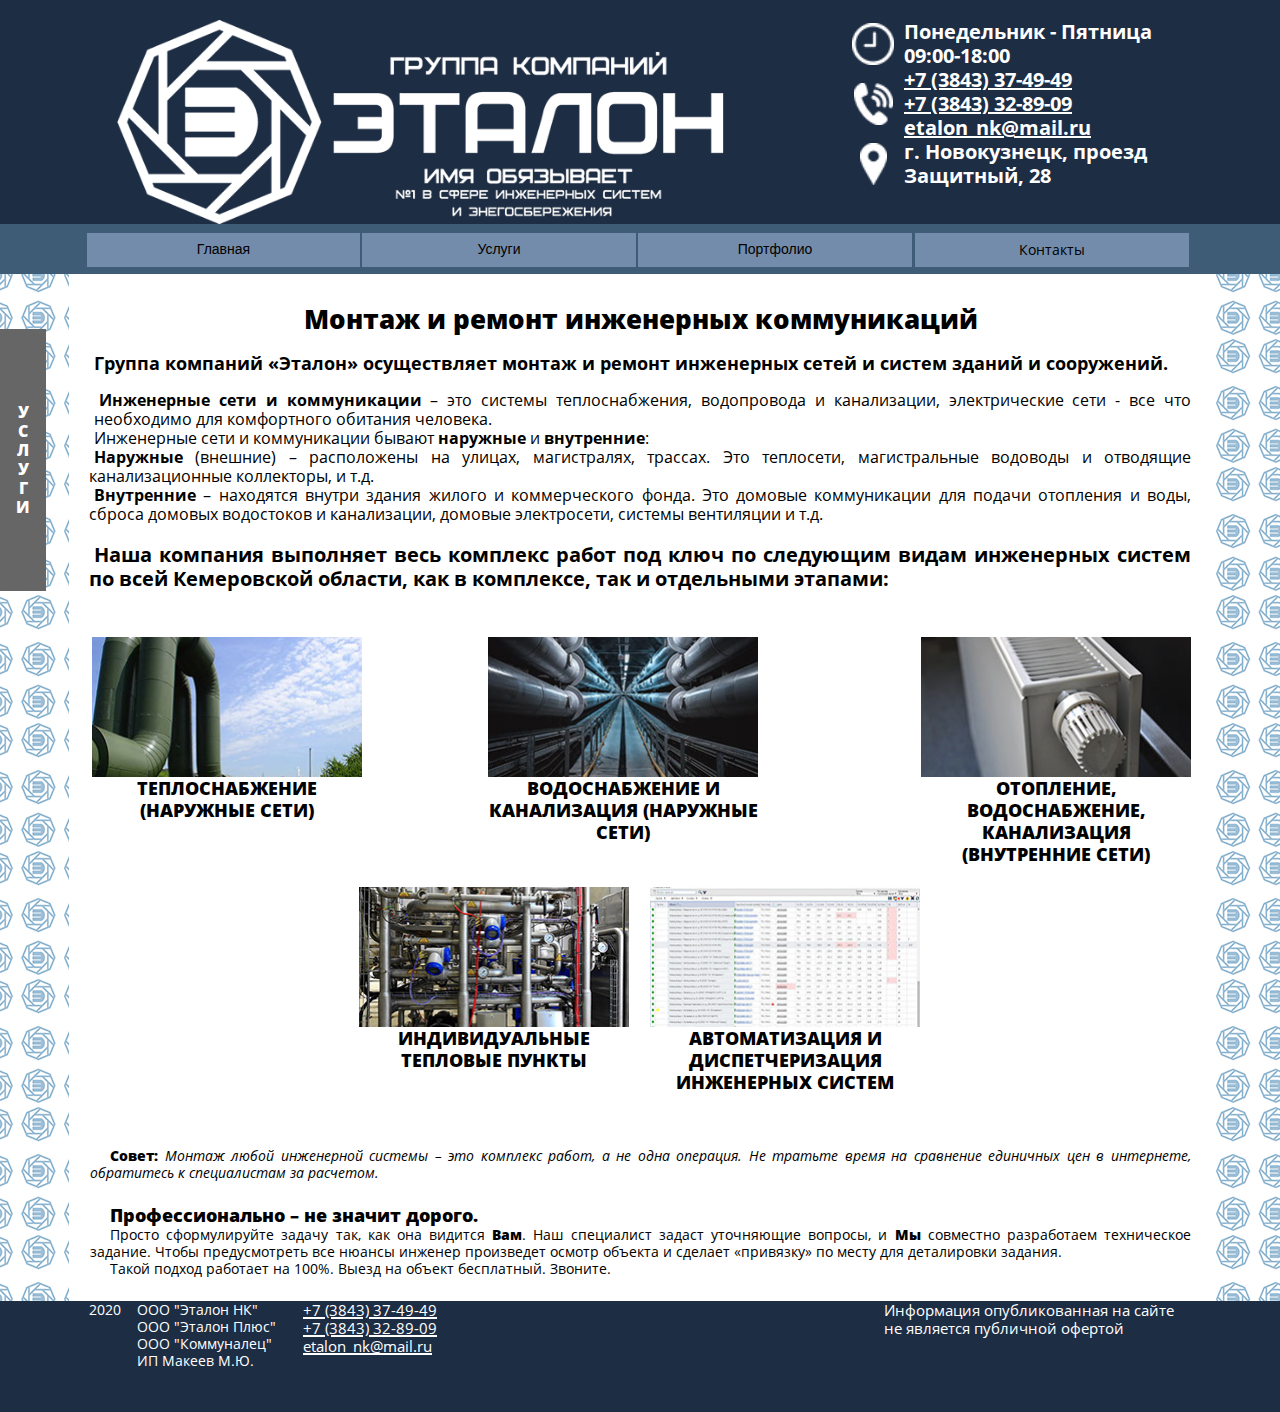
